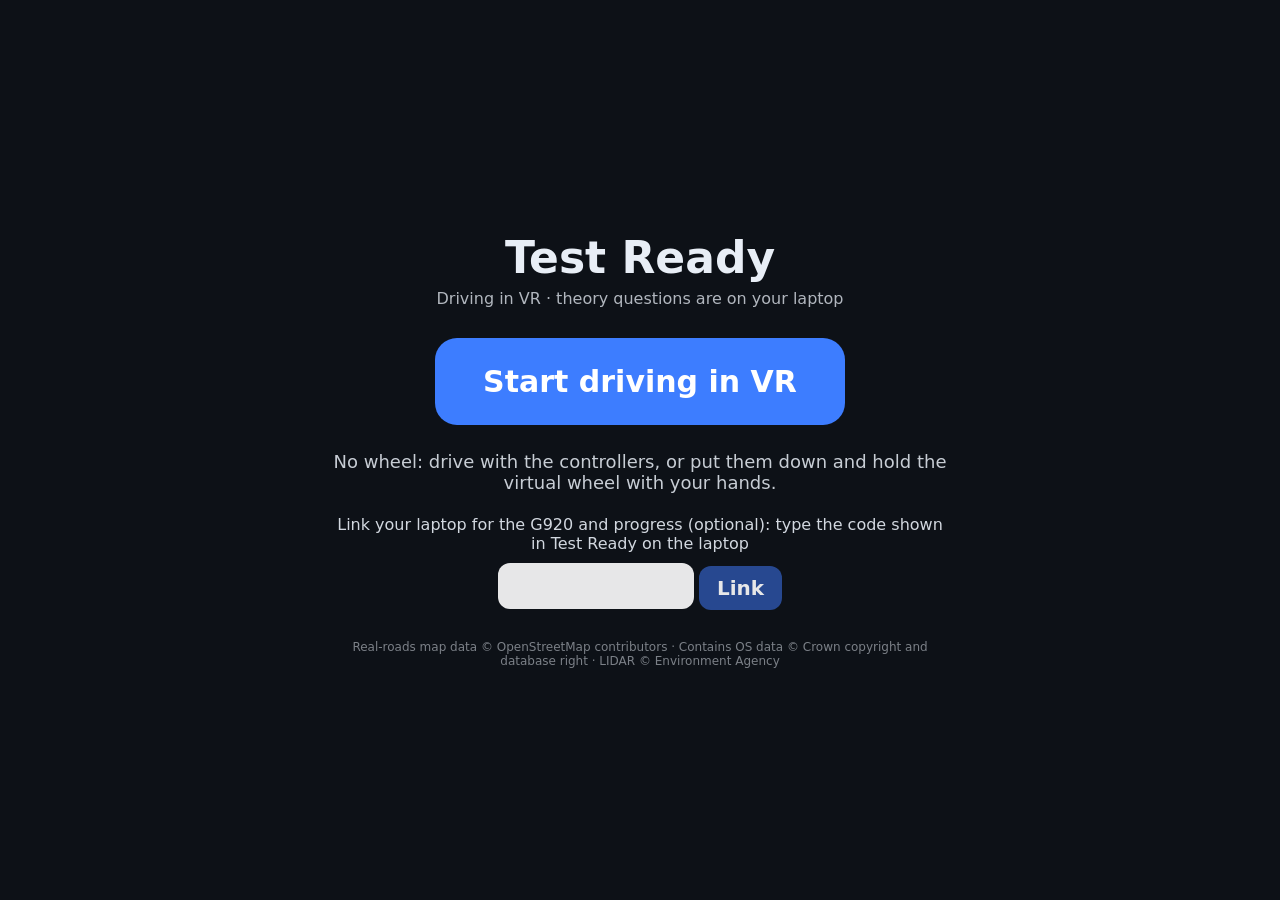
==== testready/index.html @ cf120b4c "Test Ready Quest: draw the view into the headset (mirrors were switching output to the page) Co-Auth" ====
<!doctype html>
<html lang="en-GB">
<head>
<meta charset="utf-8">
<meta name="viewport" content="width=device-width, initial-scale=1">
<title>Test Ready VR</title>
<meta name="theme-color" content="#0d1117">
<link rel="manifest" href="manifest.webmanifest">
<link rel="icon" href="icon-192.png">
<style>html,body{margin:0;background:#0d1117;color:#e8eef6;font-family:system-ui,sans-serif}[hidden]{display:none!important}</style>
<script>window.QUEST_APP = true;</script>
<style>
/* Test Ready simulator overlay + HUD. Sits on top of the app, full window. */
.sim-root{position:fixed;inset:0;z-index:100;background:#0b0d10;color:#eef1f5;font-family:var(--f-body);overflow:hidden}
.sim-canvas{position:absolute;inset:0;width:100%;height:100%;display:block}
.sim-hud{position:absolute;inset:0;pointer-events:none}
.sim-hud button{pointer-events:auto}
.sim-top{position:absolute;top:calc(14px + env(safe-area-inset-top,0px));left:18px;right:18px;display:flex;align-items:center;gap:12px}
.sim-mode{font:800 13px var(--f-display);letter-spacing:.1em;text-transform:uppercase;padding:6px 11px;border-radius:9px;background:rgba(14,17,22,.72);backdrop-filter:blur(8px)}
.sim-mode.practice{color:#8fd3ff} .sim-mode.test{color:#ffb74d}
.sim-title{font:800 18px var(--f-display);text-shadow:0 2px 8px rgba(0,0,0,.6)}
.sim-actions{margin-left:auto}
.sim-instr{position:absolute;top:70px;left:50%;transform:translateX(-50%);max-width:min(760px,80vw);padding:12px 20px;border-radius:14px;font:800 21px/1.25 var(--f-display);text-align:center;
  background:rgba(14,17,22,.78);backdrop-filter:blur(10px);border:1px solid rgba(255,255,255,.12);box-shadow:0 12px 30px rgba(0,0,0,.4);animation:simIn .4s cubic-bezier(.22,1,.36,1)}
.sim-instr::before{content:"Examiner";display:block;font:800 11px var(--f-display);letter-spacing:.14em;text-transform:uppercase;color:#9fb2c8;margin-bottom:3px}
@keyframes simIn{from{opacity:0;transform:translate(-50%,-8px)}to{opacity:1;transform:translate(-50%,0)}}
.sim-stop{position:absolute;top:34%;left:50%;transform:translate(-50%,-50%);font:800 92px/1 var(--f-display);color:#fff;background:#d42a2f;padding:14px 40px;border-radius:22px;border:6px solid #fff;box-shadow:0 20px 60px rgba(0,0,0,.6);letter-spacing:.06em}
.sim-msgs{position:absolute;right:18px;top:120px;width:min(380px,32vw);display:flex;flex-direction:column;gap:8px}
.sim-msg{padding:10px 14px;border-radius:12px;font-size:15px;line-height:1.35;background:rgba(14,17,22,.8);backdrop-filter:blur(8px);border-left:4px solid #5c8ff0;animation:simIn2 .35s cubic-bezier(.22,1,.36,1)}
@keyframes simIn2{from{opacity:0;transform:translateX(12px)}to{opacity:1;transform:none}}
.sim-msg.hint{border-color:#5c8ff0} .sim-msg.minor{border-color:#f1a93c} .sim-msg.serious,.sim-msg.dangerous{border-color:#ff5a52} .sim-msg.warn{border-color:#f1a93c} .sim-msg.info{border-color:#9fb2c8}
.sim-look{position:absolute;left:50%;top:50%;transform:translate(-50%,-50%);font:800 15px var(--f-display);letter-spacing:.1em;text-transform:uppercase;padding:6px 12px;border-radius:9px;background:rgba(14,17,22,.6)}
.sim-warn{position:absolute;left:50%;bottom:150px;transform:translateX(-50%);padding:10px 18px;border-radius:12px;font:800 17px var(--f-display);background:rgba(160,30,30,.85)}
.sim-dash{position:absolute;left:50%;bottom:calc(18px + env(safe-area-inset-bottom,0px));transform:translateX(-50%);display:flex;align-items:center;gap:16px;padding:12px 18px;border-radius:20px;
  background:linear-gradient(180deg,rgba(26,30,36,.86),rgba(10,12,15,.9));border:1px solid rgba(255,255,255,.1);box-shadow:0 16px 40px rgba(0,0,0,.5),inset 0 1px 0 rgba(255,255,255,.08)}
.sim-ind{font-size:26px;color:#2a3a2a;transition:color .08s} .sim-ind.on{color:#3fe07a;text-shadow:0 0 12px #3fe07a}
.sim-gauge{text-align:center;min-width:76px} .sim-gauge b{display:block;font:800 44px/1 var(--f-display);font-variant-numeric:tabular-nums} .sim-gauge span{font-size:11px;letter-spacing:.14em;text-transform:uppercase;color:#9fb2c8}
.sim-gear{width:52px;height:52px;border-radius:12px;display:grid;place-items:center;font:800 30px var(--f-display);background:#06080a;border:1px solid #2b3038;color:#ffcf5a;box-shadow:inset 0 2px 6px rgba(0,0,0,.6)}
.sim-rpm{position:relative;width:170px;height:16px;border-radius:8px;background:#06080a;overflow:hidden;border:1px solid #2b3038}
.sim-rpm i{position:absolute;inset:0;transform-origin:left;background:linear-gradient(90deg,#3fe07a,#f1c13c 65%,#ff5a52 88%)}
.sim-rpm span{position:absolute;inset:0;display:grid;place-items:center;font:800 11px var(--f-display);letter-spacing:.06em;color:#fff;mix-blend-mode:difference}
.sim-pedals{display:flex;gap:6px;align-items:flex-end}
.sim-pedals div{display:flex;flex-direction:column;align-items:center;gap:3px}
.sim-pedals i{display:block;width:12px;height:46px;border-radius:4px;background:#2b3038;transform-origin:bottom}
.sim-pedals i.cl{background:#5c8ff0} .sim-pedals i.br{background:#ff5a52} .sim-pedals i.ga{background:#3fe07a}
.sim-pedals div{position:relative} .sim-pedals div::before{content:"";position:absolute;bottom:17px;width:12px;height:46px;border-radius:4px;background:#14171c;z-index:-1}
.sim-pedals span{font:800 10px var(--f-display);color:#9fb2c8}
.sim-hb{font:800 14px var(--f-display);color:#ff5a52;border:2px solid #ff5a52;border-radius:50%;width:38px;height:38px;display:grid;place-items:center}
.sim-over{position:absolute;inset:0;display:grid;place-items:center;background:rgba(6,8,11,.55);backdrop-filter:blur(6px);padding:20px;overflow:auto}
.sim-card{width:min(640px,100%);max-height:calc(100vh - 40px);overflow:auto;padding:26px 28px;border-radius:22px;background:#151920;border:1px solid #2a303a;box-shadow:0 30px 80px rgba(0,0,0,.6)}
.sim-card.wide{width:min(820px,100%)}
.sim-card h2{font:800 30px/1.1 var(--f-display);margin:4px 0 10px}
.sim-card h3{font:800 18px var(--f-display);margin:18px 0 8px}
.sim-card p{margin:8px 0;font-size:16px;line-height:1.5;color:#d9dee6}
.sim-kicker{font:800 12px var(--f-display);letter-spacing:.12em;text-transform:uppercase;color:#8fb3ff}
.sim-sub{color:#9aa4b2!important;font-size:14px!important}
.sim-row{display:flex;gap:10px;flex-wrap:wrap;margin-top:18px}
.sim-btn{display:inline-flex;align-items:center;justify-content:center;padding:12px 20px 13px;border-radius:13px;font:800 16px/1 var(--f-display);letter-spacing:.03em;color:#eef1f5;background:#232831;border:1px solid #343b46;cursor:pointer;box-shadow:0 3px 0 #0c0e12;transition:transform .12s}
.sim-btn:active{transform:translateY(3px);box-shadow:none}
.sim-btn.primary{background:linear-gradient(180deg,#6b9cff,#3e74e6);border-color:#3e74e6;color:#fff;box-shadow:0 3px 0 #2550b0}
.sim-btn.small{padding:8px 12px;font-size:14px;background:rgba(14,17,22,.72);backdrop-filter:blur(8px)}
.sim-keys{margin-top:14px;padding:14px;border-radius:14px;background:#0f1217;border:1px solid #232831}
.sim-grid{display:grid;grid-template-columns:repeat(4,minmax(0,1fr));gap:8px 14px;margin-top:8px;font-size:13.5px;color:#c9d1dc}
.sim-keys kbd{font:700 12px var(--f-body);padding:2px 6px;border-radius:5px;background:#232831;border:1px solid #3a424e;box-shadow:0 1px 0 #3a424e;color:#eef1f5;margin-right:2px}
.sim-result{display:flex;align-items:center;gap:24px;flex-wrap:wrap;margin:10px 0 14px}
.sim-stamp{display:inline-block;padding:8px 18px;border:4px solid currentColor;border-radius:10px;font:800 36px/1 var(--f-display);letter-spacing:.12em;transform:rotate(-6deg)}
.sim-stamp.pass{color:#3fcb7e} .sim-stamp.fail{color:#ff6b63}
.sim-totals{display:flex;gap:10px}
.sim-totals div{min-width:80px;text-align:center;padding:8px 10px;border-radius:12px;background:#0f1217;border:1px solid #232831}
.sim-totals b{display:block;font:800 28px var(--f-display)} .sim-totals span{font-size:12px;color:#9aa4b2}
.sim-sheet{border:2px solid #343b46;border-radius:14px;overflow:hidden}
.sim-sh{display:flex;justify-content:space-between;padding:10px 14px;background:#1d222a;font:800 13px var(--f-display);letter-spacing:.1em;text-transform:uppercase;border-bottom:2px solid #343b46}
.sim-sr{display:grid;grid-template-columns:1fr auto;gap:12px;padding:10px 14px;border-top:1px solid #262c35}
.sim-sh + .sim-sr{border-top:0}
.sim-why{font-size:14px;color:#aeb7c4;margin-top:3px}
.sim-marks{display:flex;gap:3px;align-items:flex-start}
.sim-marks i{width:26px;height:26px;border:1.5px solid #3a424e;border-radius:4px;display:grid;place-items:center;font:800 15px var(--f-display);font-style:normal}
.sim-marks i.minor{color:#f1a93c} .sim-marks i.serious,.sim-marks i.dangerous{color:#ff6b63}
.sim-tips{margin:0;padding-left:20px;display:grid;gap:6px;font-size:15px;color:#d9dee6}
/* Drive tab (inside the app) */
.drive-grid{display:grid;grid-template-columns:repeat(auto-fill,minmax(280px,1fr));gap:14px}
.dcard{display:flex;flex-direction:column;gap:8px;padding:16px;border-radius:18px;background:var(--surface);box-shadow:var(--sh1);border:1px solid color-mix(in srgb,var(--line) 60%,transparent)}
.dcard h3{font:800 19px/1.15 var(--f-display);margin:0}
.dcard p{margin:0;font-size:14px;color:var(--muted)}
.dcard .row{margin-top:auto;padding-top:6px}
.dbest{display:flex;gap:6px;flex-wrap:wrap}
.dthumb{height:92px;border-radius:12px;background:linear-gradient(180deg,var(--sky1),var(--sky2) 55%,var(--hill2) 55%);position:relative;overflow:hidden}
.dthumb svg{position:absolute;inset:0;width:100%;height:100%}
.wiz{display:grid;grid-template-columns:minmax(0,1.2fr) minmax(280px,1fr);gap:16px;align-items:start}
@media (max-width:900px){.wiz{grid-template-columns:1fr}}
.wiz-step{font:800 22px/1.2 var(--f-display);margin:6px 0}
.axes{display:grid;gap:6px;font-variant-numeric:tabular-nums;font-size:13px}
.axes .ax{display:grid;grid-template-columns:54px 1fr 54px;gap:8px;align-items:center}
.axes .bar{height:10px;border-radius:5px;background:var(--surface2);position:relative;overflow:hidden;box-shadow:inset 0 1px 2px rgba(0,0,0,.2)}
.axes .bar i{position:absolute;top:0;bottom:0;left:50%;width:3px;background:var(--accent)}
.btns{display:flex;flex-wrap:wrap;gap:4px;margin-top:8px}
.btns span{min-width:26px;padding:3px 6px;border-radius:6px;text-align:center;font:700 12px var(--f-display);background:var(--surface2);color:var(--faint)}
.btns span.on{background:var(--accent);color:var(--accent-ink)}
.maplist{display:grid;gap:4px;font-size:14px}
.maplist div{display:flex;justify-content:space-between;gap:8px;padding:6px 0;border-bottom:1px solid var(--line)}
.btnmap div{align-items:center;padding:6px 8px;border-radius:8px;transition:background .12s}
.btnmap div span{flex:1}.btnmap div b{font-weight:600;color:var(--ink)}
.btnmap div.on{background:color-mix(in srgb,var(--good,#3fcb7e) 22%,transparent)}
.sim-btn kbd.padk{margin-right:4px}

.sim-read{position:absolute;left:18px;top:120px;display:grid;gap:4px;padding:10px 12px;border-radius:14px;background:rgba(14,17,22,.8);backdrop-filter:blur(8px);border:1px solid rgba(255,255,255,.1);min-width:210px}
.sim-read div{display:flex;justify-content:space-between;gap:16px;font-size:14px} .sim-read span{color:#9fb2c8} .sim-read b{font:800 16px var(--f-display);font-variant-numeric:tabular-nums}
.sim-pip{position:absolute;border-radius:14px;border:2px solid rgba(255,255,255,.7);box-shadow:0 10px 30px rgba(0,0,0,.5);pointer-events:none}
.sim-pip span{position:absolute;left:8px;top:6px;font:800 11px var(--f-display);letter-spacing:.06em;text-transform:uppercase;padding:3px 7px;border-radius:7px;background:rgba(14,17,22,.75)}
.sim-opts{display:grid;gap:8px;margin-top:12px} .sim-btn.opt{justify-content:flex-start;text-align:left;font:700 16px/1.3 var(--f-body);padding:12px 14px}
.sim-btn.opt kbd,.sim-btn kbd{margin-right:8px;font:700 12px var(--f-body);padding:2px 6px;border-radius:5px;background:rgba(255,255,255,.12);border:1px solid rgba(255,255,255,.25)}

/* roundabout gap meter (practice) */
.sim-gap{position:absolute;left:50%;top:86px;transform:translateX(-50%);display:grid;gap:5px;justify-items:center;padding:9px 14px;border-radius:14px;background:rgba(14,17,22,.82);backdrop-filter:blur(8px);border:1px solid rgba(255,255,255,.12);min-width:260px;color:#fff}
.sim-gap span{font-size:12px;color:#9fb2c8;letter-spacing:.04em;text-transform:uppercase}
.sim-gap .bar{position:relative;width:230px;height:10px;border-radius:6px;background:rgba(255,255,255,.12);overflow:hidden}
.sim-gap .bar i{position:absolute;left:0;top:0;bottom:0;border-radius:6px;transition:width .15s linear}
.sim-gap .bar em{position:absolute;top:-2px;bottom:-2px;width:2px;background:#fff;opacity:.7}
.sim-gap b{font:800 15px var(--f-display);font-variant-numeric:tabular-nums}
.sim-gap.ok .bar i{background:#3fcb7e}.sim-gap.tight .bar i{background:#ffb74d}.sim-gap.no .bar i{background:#ff6b63}
.sim-gap.ok b{color:#7fe3a8}.sim-gap.tight b{color:#ffcc80}.sim-gap.no b{color:#ff9a94}

/* conditions: lights / wipers chips, rain on the screen */
.sim-chips{display:flex;gap:6px;margin-left:8px}
.sim-chips span{font:700 11px var(--f-body);letter-spacing:.05em;text-transform:uppercase;padding:4px 8px;border-radius:8px;background:rgba(255,255,255,.08);color:#7d8b9c}
.sim-chips span.on{background:rgba(63,203,126,.25);color:#8ff0b6}
.sim-hb{width:auto;height:auto;border-radius:10px;padding:6px 10px;font-size:13px;letter-spacing:.04em;animation:simhb 1.2s ease-in-out infinite}
@keyframes simhb{50%{background:rgba(255,90,82,.2)}}
.sim-wet{position:absolute;inset:0;pointer-events:none;
  background:radial-gradient(circle at 20% 30%,rgba(255,255,255,.18) 0 2px,transparent 3px),radial-gradient(circle at 70% 60%,rgba(255,255,255,.14) 0 2px,transparent 3px),radial-gradient(circle at 45% 80%,rgba(255,255,255,.16) 0 1.5px,transparent 2.5px);
  background-size:37px 41px,53px 47px,29px 31px}
.sim-wet.streaming{backdrop-filter:blur(3.5px) brightness(.92);opacity:1}
.sim-wet.wiping{backdrop-filter:blur(.6px);animation:simwipe 1.3s ease-in-out infinite}
@keyframes simwipe{0%{opacity:.85}45%{opacity:.85}55%{opacity:.1}100%{opacity:.85}}
/* bird's-eye review on the results sheet */
.sim-review{margin:6px 0 14px}.sim-review canvas{width:100%;height:auto;border-radius:12px;display:block;border:1px solid rgba(255,255,255,.12)}
.sim-fn{display:inline-grid;place-items:center;width:18px;height:18px;border-radius:50%;background:#ffb74d;color:#111;font:800 11px var(--f-body);margin-right:4px}

/* Drive tab: jump to a group */
/* clutch gauge: the bite zone, glowing while the clutch is biting */
.sim-pedals em.bite{position:absolute;left:-3px;width:18px;height:5px;bottom:calc(17px + 46px * .56);border-top:1px solid #ffcf5a;border-bottom:1px solid #ffcf5a;pointer-events:none;opacity:.7}
.sim-pedals div.biting em.bite{background:rgba(255,207,90,.55);box-shadow:0 0 8px #ffcf5a;opacity:1}
.sim-pedals div.biting span{color:#ffcf5a}

/* sat nav (independent driving) */
.sim-satnav{position:absolute;right:18px;top:64px;display:flex;gap:12px;align-items:center;padding:10px 14px;border-radius:14px;background:rgba(10,14,20,.86);border:1px solid rgba(255,255,255,.14);color:#fff;min-width:220px;backdrop-filter:blur(6px)}
.sim-satnav .arr{width:46px;height:46px;border-radius:10px;background:#1d6fe0;display:grid;place-items:center}
.sim-satnav svg{width:34px;height:34px;fill:none;stroke:#fff;stroke-width:4.5;stroke-linecap:round;stroke-linejoin:round}
.sim-satnav b{display:block;font:800 22px var(--f-display);font-variant-numeric:tabular-nums}
.sim-satnav span{font-size:13px;color:#c9d6e6}

/* look indicator: how long you've held a look (a full bar = blind spot checked) */
.sim-look .lk{display:inline-block;width:46px;height:5px;border-radius:3px;background:rgba(255,255,255,.18);margin-left:8px;vertical-align:middle;overflow:hidden}
.sim-look .lk i{display:block;height:100%;background:#7fe3a8}

.mockdots{display:flex;gap:5px;margin-top:10px}.mockdots i{width:12px;height:12px;border-radius:50%;display:block}
.mockdots i.p{background:#3fcb7e}.mockdots i.f{background:#ff6b63}

.sect .gprog{margin-left:10px;color:var(--faint,#8a97a8)}.sect .gprog.all{color:#3fcb7e;font-weight:700}

/* practice: the speed limit beside your speed (red speed when over it) */
.sim-limit{width:34px;height:34px;border-radius:50%;background:#fff;border:4px solid #d42a2f;color:#111;display:grid;place-items:center;font:800 13px var(--f-display);margin-left:-4px}
.sim-gauge.over b{color:#ff6b63}

/* MSPSL ladder on roundabout approaches (practice) */
.sim-ladder{position:absolute;left:50%;bottom:calc(126px + env(safe-area-inset-bottom,0px));transform:translateX(-50%);display:flex;gap:6px;flex-wrap:nowrap;white-space:nowrap}
.sim-ladder span{padding:5px 10px;border-radius:999px;background:rgba(14,17,22,.78);border:1px solid rgba(255,255,255,.12);color:#9fb2c8;font:600 13px var(--f-body);transition:background .2s,color .2s,border-color .2s}
.sim-ladder span.now{color:#fff;border-color:#ffb74d;background:rgba(80,56,10,.85)}
.sim-ladder span.ok{color:#7fe3a8;border-color:rgba(63,203,126,.6)}
.sim-ladder span.miss{color:#ff9a94;border-color:rgba(255,107,99,.6)}

/* Drive tab, compact layout */
.dbar{display:flex;flex-wrap:wrap;align-items:center;gap:8px 10px;margin:0 0 14px}
.dbar .seg{display:inline-flex}
.dpad{display:inline-flex;align-items:center;gap:6px;font-size:13px;color:var(--muted);margin-left:auto}
.dpad i{width:8px;height:8px;border-radius:50%;background:var(--muted);opacity:.6}.dpad.on i{background:#3fcb7e;opacity:1}
.dtwo{display:grid;align-items:start;grid-template-columns:repeat(auto-fit,minmax(300px,1fr));gap:14px;margin:14px 0}
.dtwo>.card{margin:0}
.dmock{display:flex;align-items:center;gap:14px;justify-content:space-between}
.dmock>div{display:grid;gap:4px}.dmock .mockdots{margin:4px 0 0}
.drep-h{display:flex;align-items:center;justify-content:space-between;gap:10px;min-height:30px;margin-bottom:4px}.drep .row{padding:5px 0!important}
.dhead{font:800 18px var(--f-display);margin:18px 0 8px}
.dgroups{display:grid;gap:8px}
.dgroup{border-radius:14px;background:var(--surface);border:1px solid var(--line)}
.dgroup>summary{display:flex;align-items:center;gap:10px;padding:12px 16px;cursor:pointer;list-style:none}
.dgroup>summary::-webkit-details-marker{display:none}
.dgroup>summary::after{content:"";margin-left:8px;width:8px;height:8px;border-right:2px solid var(--muted);border-bottom:2px solid var(--muted);transform:rotate(45deg);transition:transform .2s}
.dgroup[open]>summary::after{transform:rotate(225deg)}
.dgroup>summary b{margin-right:auto}.dgroup>summary small{color:var(--muted);font-size:12px}.dgroup>summary small.all{color:#3fcb7e}
.drow{display:grid;grid-template-columns:auto 1fr auto auto;align-items:center;gap:10px;padding:7px 16px;border-top:1px solid var(--line)}
.drow>span{font-size:14px}
.drow .bsp{width:52px}
.dot{width:9px;height:9px;border-radius:50%;background:transparent;border:1.5px solid var(--muted)}
.dot.good{background:#3fcb7e;border-color:#3fcb7e}.dot.warn{background:#ffb74d;border-color:#ffb74d}.dot.bad{background:#ff6b63;border-color:#ff6b63}
.drules{padding:10px 16px 12px;border-top:1px solid var(--line);font-size:14px}
.sim-keysd{margin:10px 0 4px}.sim-keysd>summary{cursor:pointer;color:#9fb2c8;font-size:13px;font-weight:600;list-style:none}.sim-keysd>summary::-webkit-details-marker{display:none}.sim-keysd>summary::after{content:" +"}.sim-keysd[open]>summary::after{content:" −"}.sim-keysd[open]>summary{margin-bottom:8px}
.druns{display:grid;gap:10px}.drun{display:flex;align-items:center;justify-content:space-between;gap:12px}.drun>div{display:grid;gap:2px}.drun+.drun{border-top:1px solid var(--line);padding-top:10px}
.dquest{margin:0 0 14px}.dquest .vrurl{user-select:all;font-family:ui-monospace,Consolas,monospace}
.drep-l{display:grid;gap:3px;min-width:0}.dtrend{display:inline-flex;align-items:center;gap:6px;font-size:12px;color:var(--muted)}.dtrend em{font-style:normal;min-width:62px}
.dtrend .tb{fill:#9fb2c8}.dtrend .tn{fill:var(--line)}.dtrend.good .tb{fill:#3fcb7e}.dtrend.good em{color:#3fcb7e}.dtrend.bad .tb{fill:#ff6b63}.dtrend.bad em{color:#ff6b63}
.drep .row{flex-wrap:nowrap!important}
.dfree{display:flex;align-items:center;justify-content:space-between;gap:16px;margin:0 0 14px}.dfree>div:first-child{display:grid;gap:3px}
.dfree .btn{white-space:nowrap}.dfree .osm{font-size:11px;opacity:.6}
.sim-credit{position:absolute;left:10px;bottom:6px;font-size:10px;color:rgba(255,255,255,.75);text-shadow:0 1px 2px rgba(0,0,0,.8);pointer-events:none;z-index:2}

/* full-screen top-down label */
.sim-topview{position:absolute;left:50%;top:64px;transform:translateX(-50%);background:rgba(10,14,20,.72);color:#e8eef6;font:600 13px/1 system-ui,sans-serif;padding:7px 12px;border-radius:8px;pointer-events:none}
.sim-door{position:absolute;left:50%;bottom:150px;transform:translateX(-50%);background:rgba(10,14,20,.8);color:#e8eef6;padding:12px 18px;border-radius:12px;text-align:center;pointer-events:none;font-family:system-ui,sans-serif}
.sim-door b{display:block;font-size:30px;line-height:1.1}
.sim-door span{font-size:13px;opacity:.8}

</style>
</head>
<body>
<script>
/**
 * @license
 * Copyright 2010-2023 Three.js Authors
 * SPDX-License-Identifier: MIT
 */
!function(t,e){"object"==typeof exports&&"undefined"!=typeof module?e(exports):"function"==typeof define&&define.amd?define(["exports"],e):e((t="undefined"!=typeof globalThis?globalThis:t||self).THREE={})}(this,(function(t){"use strict";const e="149",i=100,n=300,r=301,s=302,a=303,o=304,l=306,c=1e3,h=1001,u=1002,d=1003,p=1004,m=1005,f=1006,g=1007,v=1008,x=1009,_=1012,y=1014,M=1015,b=1016,S=1020,w=1023,T=1026,A=1027,E=33776,C=33777,L=33778,R=33779,P=35840,I=35841,D=35842,N=35843,O=37492,z=37496,U=37808,B=37809,F=37810,k=37811,G=37812,V=37813,H=37814,W=37815,j=37816,q=37817,X=37818,Y=37819,Z=37820,J=37821,K=36492,$=36284,Q=36285,tt=36286,et=2300,it=2301,nt=2302,rt=2400,st=2401,at=2402,ot=2500,lt=2501,ct=3e3,ht=3001,ut="srgb",dt="srgb-linear",pt=7680,mt=35044,ft="300 es",gt=1035;class vt{addEventListener(t,e){void 0===this._listeners&&(this._listeners={});const i=this._listeners;void 0===i[t]&&(i[t]=[]),-1===i[t].indexOf(e)&&i[t].push(e)}hasEventListener(t,e){if(void 0===this._listeners)return!1;const i=this._listeners;return void 0!==i[t]&&-1!==i[t].indexOf(e)}removeEventListener(t,e){if(void 0===this._listeners)return;const i=this._listeners[t];if(void 0!==i){const t=i.indexOf(e);-1!==t&&i.splice(t,1)}}dispatchEvent(t){if(void 0===this._listeners)return;const e=this._listeners[t.type];if(void 0!==e){t.target=this;const i=e.slice(0);for(let e=0,n=i.length;e<n;e++)i[e].call(this,t);t.target=null}}}const xt=["00","01","02","03","04","05","06","07","08","09","0a","0b","0c","0d","0e","0f","10","11","12","13","14","15","16","17","18","19","1a","1b","1c","1d","1e","1f","20","21","22","23","24","25","26","27","28","29","2a","2b","2c","2d","2e","2f","30","31","32","33","34","35","36","37","38","39","3a","3b","3c","3d","3e","3f","40","41","42","43","44","45","46","47","48","49","4a","4b","4c","4d","4e","4f","50","51","52","53","54","55","56","57","58","59","5a","5b","5c","5d","5e","5f","60","61","62","63","64","65","66","67","68","69","6a","6b","6c","6d","6e","6f","70","71","72","73","74","75","76","77","78","79","7a","7b","7c","7d","7e","7f","80","81","82","83","84","85","86","87","88","89","8a","8b","8c","8d","8e","8f","90","91","92","93","94","95","96","97","98","99","9a","9b","9c","9d","9e","9f","a0","a1","a2","a3","a4","a5","a6","a7","a8","a9","aa","ab","ac","ad","ae","af","b0","b1","b2","b3","b4","b5","b6","b7","b8","b9","ba","bb","bc","bd","be","bf","c0","c1","c2","c3","c4","c5","c6","c7","c8","c9","ca","cb","cc","cd","ce","cf","d0","d1","d2","d3","d4","d5","d6","d7","d8","d9","da","db","dc","dd","de","df","e0","e1","e2","e3","e4","e5","e6","e7","e8","e9","ea","eb","ec","ed","ee","ef","f0","f1","f2","f3","f4","f5","f6","f7","f8","f9","fa","fb","fc","fd","fe","ff"];let _t=1234567;const yt=Math.PI/180,Mt=180/Math.PI;function bt(){const t=4294967295*Math.random()|0,e=4294967295*Math.random()|0,i=4294967295*Math.random()|0,n=4294967295*Math.random()|0;return(xt[255&t]+xt[t>>8&255]+xt[t>>16&255]+xt[t>>24&255]+"-"+xt[255&e]+xt[e>>8&255]+"-"+xt[e>>16&15|64]+xt[e>>24&255]+"-"+xt[63&i|128]+xt[i>>8&255]+"-"+xt[i>>16&255]+xt[i>>24&255]+xt[255&n]+xt[n>>8&255]+xt[n>>16&255]+xt[n>>24&255]).toLowerCase()}function St(t,e,i){return Math.max(e,Math.min(i,t))}function wt(t,e){return(t%e+e)%e}function Tt(t,e,i){return(1-i)*t+i*e}function At(t){return 0==(t&t-1)&&0!==t}function Et(t){return Math.pow(2,Math.ceil(Math.log(t)/Math.LN2))}function Ct(t){return Math.pow(2,Math.floor(Math.log(t)/Math.LN2))}function Lt(t,e){switch(e.constructor){case Float32Array:return t;case Uint16Array:return t/65535;case Uint8Array:return t/255;case Int16Array:return Math.max(t/32767,-1);case Int8Array:return Math.max(t/127,-1);default:throw new Error("Invalid component type.")}}function Rt(t,e){switch(e.constructor){case Float32Array:return t;case Uint16Array:return Math.round(65535*t);case Uint8Array:return Math.round(255*t);case Int16Array:return Math.round(32767*t);case Int8Array:return Math.round(127*t);default:throw new Error("Invalid component type.")}}var Pt=Object.freeze({__proto__:null,DEG2RAD:yt,RAD2DEG:Mt,ceilPowerOfTwo:Et,clamp:St,damp:function(t,e,i,n){return Tt(t,e,1-Math.exp(-i*n))},degToRad:function(t){return t*yt},denormalize:Lt,euclideanModulo:wt,floorPowerOfTwo:Ct,generateUUID:bt,inverseLerp:function(t,e,i){return t!==e?(i-t)/(e-t):0},isPowerOfTwo:At,lerp:Tt,mapLinear:function(t,e,i,n,r){return n+(t-e)*(r-n)/(i-e)},normalize:Rt,pingpong:function(t,e=1){return e-Math.abs(wt(t,2*e)-e)},radToDeg:function(t){return t*Mt},randFloat:function(t,e){return t+Math.random()*(e-t)},randFloatSpread:function(t){return t*(.5-Math.random())},randInt:function(t,e){return t+Math.floor(Math.random()*(e-t+1))},seededRandom:function(t){void 0!==t&&(_t=t);let e=_t+=1831565813;return e=Math.imul(e^e>>>15,1|e),e^=e+Math.imul(e^e>>>7,61|e),((e^e>>>14)>>>0)/4294967296},setQuaternionFromProperEuler:function(t,e,i,n,r){const s=Math.cos,a=Math.sin,o=s(i/2),l=a(i/2),c=s((e+n)/2),h=a((e+n)/2),u=s((e-n)/2),d=a((e-n)/2),p=s((n-e)/2),m=a((n-e)/2);switch(r){case"XYX":t.set(o*h,l*u,l*d,o*c);break;case"YZY":t.set(l*d,o*h,l*u,o*c);break;case"ZXZ":t.set(l*u,l*d,o*h,o*c);break;case"XZX":t.set(o*h,l*m,l*p,o*c);break;case"YXY":t.set(l*p,o*h,l*m,o*c);break;case"ZYZ":t.set(l*m,l*p,o*h,o*c);break;default:console.warn("THREE.MathUtils: .setQuaternionFromProperEuler() encountered an unknown order: "+r)}},smootherstep:function(t,e,i){return t<=e?0:t>=i?1:(t=(t-e)/(i-e))*t*t*(t*(6*t-15)+10)},smoothstep:function(t,e,i){return t<=e?0:t>=i?1:(t=(t-e)/(i-e))*t*(3-2*t)}});class It{constructor(t=0,e=0){It.prototype.isVector2=!0,this.x=t,this.y=e}get width(){return this.x}set width(t){this.x=t}get height(){return this.y}set height(t){this.y=t}set(t,e){return this.x=t,this.y=e,this}setScalar(t){return this.x=t,this.y=t,this}setX(t){return this.x=t,this}setY(t){return this.y=t,this}setComponent(t,e){switch(t){case 0:this.x=e;break;case 1:this.y=e;break;default:throw new Error("index is out of range: "+t)}return this}getComponent(t){switch(t){case 0:return this.x;case 1:return this.y;default:throw new Error("index is out of range: "+t)}}clone(){return new this.constructor(this.x,this.y)}copy(t){return this.x=t.x,this.y=t.y,this}add(t){return this.x+=t.x,this.y+=t.y,this}addScalar(t){return this.x+=t,this.y+=t,this}addVectors(t,e){return this.x=t.x+e.x,this.y=t.y+e.y,this}addScaledVector(t,e){return this.x+=t.x*e,this.y+=t.y*e,this}sub(t){return this.x-=t.x,this.y-=t.y,this}subScalar(t){return this.x-=t,this.y-=t,this}subVectors(t,e){return this.x=t.x-e.x,this.y=t.y-e.y,this}multiply(t){return this.x*=t.x,this.y*=t.y,this}multiplyScalar(t){return this.x*=t,this.y*=t,this}divide(t){return this.x/=t.x,this.y/=t.y,this}divideScalar(t){return this.multiplyScalar(1/t)}applyMatrix3(t){const e=this.x,i=this.y,n=t.elements;return this.x=n[0]*e+n[3]*i+n[6],this.y=n[1]*e+n[4]*i+n[7],this}min(t){return this.x=Math.min(this.x,t.x),this.y=Math.min(this.y,t.y),this}max(t){return this.x=Math.max(this.x,t.x),this.y=Math.max(this.y,t.y),this}clamp(t,e){return this.x=Math.max(t.x,Math.min(e.x,this.x)),this.y=Math.max(t.y,Math.min(e.y,this.y)),this}clampScalar(t,e){return this.x=Math.max(t,Math.min(e,this.x)),this.y=Math.max(t,Math.min(e,this.y)),this}clampLength(t,e){const i=this.length();return this.divideScalar(i||1).multiplyScalar(Math.max(t,Math.min(e,i)))}floor(){return this.x=Math.floor(this.x),this.y=Math.floor(this.y),this}ceil(){return this.x=Math.ceil(this.x),this.y=Math.ceil(this.y),this}round(){return this.x=Math.round(this.x),this.y=Math.round(this.y),this}roundToZero(){return this.x=this.x<0?Math.ceil(this.x):Math.floor(this.x),this.y=this.y<0?Math.ceil(this.y):Math.floor(this.y),this}negate(){return this.x=-this.x,this.y=-this.y,this}dot(t){return this.x*t.x+this.y*t.y}cross(t){return this.x*t.y-this.y*t.x}lengthSq(){return this.x*this.x+this.y*this.y}length(){return Math.sqrt(this.x*this.x+this.y*this.y)}manhattanLength(){return Math.abs(this.x)+Math.abs(this.y)}normalize(){return this.divideScalar(this.length()||1)}angle(){return Math.atan2(-this.y,-this.x)+Math.PI}distanceTo(t){return Math.sqrt(this.distanceToSquared(t))}distanceToSquared(t){const e=this.x-t.x,i=this.y-t.y;return e*e+i*i}manhattanDistanceTo(t){return Math.abs(this.x-t.x)+Math.abs(this.y-t.y)}setLength(t){return this.normalize().multiplyScalar(t)}lerp(t,e){return this.x+=(t.x-this.x)*e,this.y+=(t.y-this.y)*e,this}lerpVectors(t,e,i){return this.x=t.x+(e.x-t.x)*i,this.y=t.y+(e.y-t.y)*i,this}equals(t){return t.x===this.x&&t.y===this.y}fromArray(t,e=0){return this.x=t[e],this.y=t[e+1],this}toArray(t=[],e=0){return t[e]=this.x,t[e+1]=this.y,t}fromBufferAttribute(t,e){return this.x=t.getX(e),this.y=t.getY(e),this}rotateAround(t,e){const i=Math.cos(e),n=Math.sin(e),r=this.x-t.x,s=this.y-t.y;return this.x=r*i-s*n+t.x,this.y=r*n+s*i+t.y,this}random(){return this.x=Math.random(),this.y=Math.random(),this}*[Symbol.iterator](){yield this.x,yield this.y}}class Dt{constructor(){Dt.prototype.isMatrix3=!0,this.elements=[1,0,0,0,1,0,0,0,1]}set(t,e,i,n,r,s,a,o,l){const c=this.elements;return c[0]=t,c[1]=n,c[2]=a,c[3]=e,c[4]=r,c[5]=o,c[6]=i,c[7]=s,c[8]=l,this}identity(){return this.set(1,0,0,0,1,0,0,0,1),this}copy(t){const e=this.elements,i=t.elements;return e[0]=i[0],e[1]=i[1],e[2]=i[2],e[3]=i[3],e[4]=i[4],e[5]=i[5],e[6]=i[6],e[7]=i[7],e[8]=i[8],this}extractBasis(t,e,i){return t.setFromMatrix3Column(this,0),e.setFromMatrix3Column(this,1),i.setFromMatrix3Column(this,2),this}setFromMatrix4(t){const e=t.elements;return this.set(e[0],e[4],e[8],e[1],e[5],e[9],e[2],e[6],e[10]),this}multiply(t){return this.multiplyMatrices(this,t)}premultiply(t){return this.multiplyMatrices(t,this)}multiplyMatrices(t,e){const i=t.elements,n=e.elements,r=this.elements,s=i[0],a=i[3],o=i[6],l=i[1],c=i[4],h=i[7],u=i[2],d=i[5],p=i[8],m=n[0],f=n[3],g=n[6],v=n[1],x=n[4],_=n[7],y=n[2],M=n[5],b=n[8];return r[0]=s*m+a*v+o*y,r[3]=s*f+a*x+o*M,r[6]=s*g+a*_+o*b,r[1]=l*m+c*v+h*y,r[4]=l*f+c*x+h*M,r[7]=l*g+c*_+h*b,r[2]=u*m+d*v+p*y,r[5]=u*f+d*x+p*M,r[8]=u*g+d*_+p*b,this}multiplyScalar(t){const e=this.elements;return e[0]*=t,e[3]*=t,e[6]*=t,e[1]*=t,e[4]*=t,e[7]*=t,e[2]*=t,e[5]*=t,e[8]*=t,this}determinant(){const t=this.elements,e=t[0],i=t[1],n=t[2],r=t[3],s=t[4],a=t[5],o=t[6],l=t[7],c=t[8];return e*s*c-e*a*l-i*r*c+i*a*o+n*r*l-n*s*o}invert(){const t=this.elements,e=t[0],i=t[1],n=t[2],r=t[3],s=t[4],a=t[5],o=t[6],l=t[7],c=t[8],h=c*s-a*l,u=a*o-c*r,d=l*r-s*o,p=e*h+i*u+n*d;if(0===p)return this.set(0,0,0,0,0,0,0,0,0);const m=1/p;return t[0]=h*m,t[1]=(n*l-c*i)*m,t[2]=(a*i-n*s)*m,t[3]=u*m,t[4]=(c*e-n*o)*m,t[5]=(n*r-a*e)*m,t[6]=d*m,t[7]=(i*o-l*e)*m,t[8]=(s*e-i*r)*m,this}transpose(){let t;const e=this.elements;return t=e[1],e[1]=e[3],e[3]=t,t=e[2],e[2]=e[6],e[6]=t,t=e[5],e[5]=e[7],e[7]=t,this}getNormalMatrix(t){return this.setFromMatrix4(t).invert().transpose()}transposeIntoArray(t){const e=this.elements;return t[0]=e[0],t[1]=e[3],t[2]=e[6],t[3]=e[1],t[4]=e[4],t[5]=e[7],t[6]=e[2],t[7]=e[5],t[8]=e[8],this}setUvTransform(t,e,i,n,r,s,a){const o=Math.cos(r),l=Math.sin(r);return this.set(i*o,i*l,-i*(o*s+l*a)+s+t,-n*l,n*o,-n*(-l*s+o*a)+a+e,0,0,1),this}scale(t,e){return this.premultiply(Nt.makeScale(t,e)),this}rotate(t){return this.premultiply(Nt.makeRotation(-t)),this}translate(t,e){return this.premultiply(Nt.makeTranslation(t,e)),this}makeTranslation(t,e){return this.set(1,0,t,0,1,e,0,0,1),this}makeRotation(t){const e=Math.cos(t),i=Math.sin(t);return this.set(e,-i,0,i,e,0,0,0,1),this}makeScale(t,e){return this.set(t,0,0,0,e,0,0,0,1),this}equals(t){const e=this.elements,i=t.elements;for(let t=0;t<9;t++)if(e[t]!==i[t])return!1;return!0}fromArray(t,e=0){for(let i=0;i<9;i++)this.elements[i]=t[i+e];return this}toArray(t=[],e=0){const i=this.elements;return t[e]=i[0],t[e+1]=i[1],t[e+2]=i[2],t[e+3]=i[3],t[e+4]=i[4],t[e+5]=i[5],t[e+6]=i[6],t[e+7]=i[7],t[e+8]=i[8],t}clone(){return(new this.constructor).fromArray(this.elements)}}const Nt=new Dt;function Ot(t){for(let e=t.length-1;e>=0;--e)if(t[e]>=65535)return!0;return!1}const zt={Int8Array:Int8Array,Uint8Array:Uint8Array,Uint8ClampedArray:Uint8ClampedArray,Int16Array:Int16Array,Uint16Array:Uint16Array,Int32Array:Int32Array,Uint32Array:Uint32Array,Float32Array:Float32Array,Float64Array:Float64Array};function Ut(t,e){return new zt[t](e)}function Bt(t){return document.createElementNS("http://www.w3.org/1999/xhtml",t)}function Ft(t){return t<.04045?.0773993808*t:Math.pow(.9478672986*t+.0521327014,2.4)}function kt(t){return t<.0031308?12.92*t:1.055*Math.pow(t,.41666)-.055}const Gt={[ut]:{[dt]:Ft},[dt]:{[ut]:kt}},Vt={legacyMode:!0,get workingColorSpace(){return dt},set workingColorSpace(t){console.warn("THREE.ColorManagement: .workingColorSpace is readonly.")},convert:function(t,e,i){if(this.legacyMode||e===i||!e||!i)return t;if(Gt[e]&&void 0!==Gt[e][i]){const n=Gt[e][i];return t.r=n(t.r),t.g=n(t.g),t.b=n(t.b),t}throw new Error("Unsupported color space conversion.")},fromWorkingColorSpace:function(t,e){return this.convert(t,this.workingColorSpace,e)},toWorkingColorSpace:function(t,e){return this.convert(t,e,this.workingColorSpace)}},Ht={aliceblue:15792383,antiquewhite:16444375,aqua:65535,aquamarine:8388564,azure:15794175,beige:16119260,bisque:16770244,black:0,blanchedalmond:16772045,blue:255,blueviolet:9055202,brown:10824234,burlywood:14596231,cadetblue:6266528,chartreuse:8388352,chocolate:13789470,coral:16744272,cornflowerblue:6591981,cornsilk:16775388,crimson:14423100,cyan:65535,darkblue:139,darkcyan:35723,darkgoldenrod:12092939,darkgray:11119017,darkgreen:25600,darkgrey:11119017,darkkhaki:12433259,darkmagenta:9109643,darkolivegreen:5597999,darkorange:16747520,darkorchid:10040012,darkred:9109504,darksalmon:15308410,darkseagreen:9419919,darkslateblue:4734347,darkslategray:3100495,darkslategrey:3100495,darkturquoise:52945,darkviolet:9699539,deeppink:16716947,deepskyblue:49151,dimgray:6908265,dimgrey:6908265,dodgerblue:2003199,firebrick:11674146,floralwhite:16775920,forestgreen:2263842,fuchsia:16711935,gainsboro:14474460,ghostwhite:16316671,gold:16766720,goldenrod:14329120,gray:8421504,green:32768,greenyellow:11403055,grey:8421504,honeydew:15794160,hotpink:16738740,indianred:13458524,indigo:4915330,ivory:16777200,khaki:15787660,lavender:15132410,lavenderblush:16773365,lawngreen:8190976,lemonchiffon:16775885,lightblue:11393254,lightcoral:15761536,lightcyan:14745599,lightgoldenrodyellow:16448210,lightgray:13882323,lightgreen:9498256,lightgrey:13882323,lightpink:16758465,lightsalmon:16752762,lightseagreen:2142890,lightskyblue:8900346,lightslategray:7833753,lightslategrey:7833753,lightsteelblue:11584734,lightyellow:16777184,lime:65280,limegreen:3329330,linen:16445670,magenta:16711935,maroon:8388608,mediumaquamarine:6737322,mediumblue:205,mediumorchid:12211667,mediumpurple:9662683,mediumseagreen:3978097,mediumslateblue:8087790,mediumspringgreen:64154,mediumturquoise:4772300,mediumvioletred:13047173,midnightblue:1644912,mintcream:16121850,mistyrose:16770273,moccasin:16770229,navajowhite:16768685,navy:128,oldlace:16643558,olive:8421376,olivedrab:7048739,orange:16753920,orangered:16729344,orchid:14315734,palegoldenrod:15657130,palegreen:10025880,paleturquoise:11529966,palevioletred:14381203,papayawhip:16773077,peachpuff:16767673,peru:13468991,pink:16761035,plum:14524637,powderblue:11591910,purple:8388736,rebeccapurple:6697881,red:16711680,rosybrown:12357519,royalblue:4286945,saddlebrown:9127187,salmon:16416882,sandybrown:16032864,seagreen:3050327,seashell:16774638,sienna:10506797,silver:12632256,skyblue:8900331,slateblue:6970061,slategray:7372944,slategrey:7372944,snow:16775930,springgreen:65407,steelblue:4620980,tan:13808780,teal:32896,thistle:14204888,tomato:16737095,turquoise:4251856,violet:15631086,wheat:16113331,white:16777215,whitesmoke:16119285,yellow:16776960,yellowgreen:10145074},Wt={r:0,g:0,b:0},jt={h:0,s:0,l:0},qt={h:0,s:0,l:0};function Xt(t,e,i){return i<0&&(i+=1),i>1&&(i-=1),i<1/6?t+6*(e-t)*i:i<.5?e:i<2/3?t+6*(e-t)*(2/3-i):t}function Yt(t,e){return e.r=t.r,e.g=t.g,e.b=t.b,e}class Zt{constructor(t,e,i){return this.isColor=!0,this.r=1,this.g=1,this.b=1,void 0===e&&void 0===i?this.set(t):this.setRGB(t,e,i)}set(t){return t&&t.isColor?this.copy(t):"number"==typeof t?this.setHex(t):"string"==typeof t&&this.setStyle(t),this}setScalar(t){return this.r=t,this.g=t,this.b=t,this}setHex(t,e=ut){return t=Math.floor(t),this.r=(t>>16&255)/255,this.g=(t>>8&255)/255,this.b=(255&t)/255,Vt.toWorkingColorSpace(this,e),this}setRGB(t,e,i,n=Vt.workingColorSpace){return this.r=t,this.g=e,this.b=i,Vt.toWorkingColorSpace(this,n),this}setHSL(t,e,i,n=Vt.workingColorSpace){if(t=wt(t,1),e=St(e,0,1),i=St(i,0,1),0===e)this.r=this.g=this.b=i;else{const n=i<=.5?i*(1+e):i+e-i*e,r=2*i-n;this.r=Xt(r,n,t+1/3),this.g=Xt(r,n,t),this.b=Xt(r,n,t-1/3)}return Vt.toWorkingColorSpace(this,n),this}setStyle(t,e=ut){function i(e){void 0!==e&&parseFloat(e)<1&&console.warn("THREE.Color: Alpha component of "+t+" will be ignored.")}let n;if(n=/^((?:rgb|hsl)a?)\(([^\)]*)\)/.exec(t)){let t;const r=n[1],s=n[2];switch(r){case"rgb":case"rgba":if(t=/^\s*(\d+)\s*,\s*(\d+)\s*,\s*(\d+)\s*(?:,\s*(\d*\.?\d+)\s*)?$/.exec(s))return this.r=Math.min(255,parseInt(t[1],10))/255,this.g=Math.min(255,parseInt(t[2],10))/255,this.b=Math.min(255,parseInt(t[3],10))/255,Vt.toWorkingColorSpace(this,e),i(t[4]),this;if(t=/^\s*(\d+)\%\s*,\s*(\d+)\%\s*,\s*(\d+)\%\s*(?:,\s*(\d*\.?\d+)\s*)?$/.exec(s))return this.r=Math.min(100,parseInt(t[1],10))/100,this.g=Math.min(100,parseInt(t[2],10))/100,this.b=Math.min(100,parseInt(t[3],10))/100,Vt.toWorkingColorSpace(this,e),i(t[4]),this;break;case"hsl":case"hsla":if(t=/^\s*(\d*\.?\d+)\s*,\s*(\d*\.?\d+)\%\s*,\s*(\d*\.?\d+)\%\s*(?:,\s*(\d*\.?\d+)\s*)?$/.exec(s)){const n=parseFloat(t[1])/360,r=parseFloat(t[2])/100,s=parseFloat(t[3])/100;return i(t[4]),this.setHSL(n,r,s,e)}}}else if(n=/^\#([A-Fa-f\d]+)$/.exec(t)){const t=n[1],i=t.length;if(3===i)return this.r=parseInt(t.charAt(0)+t.charAt(0),16)/255,this.g=parseInt(t.charAt(1)+t.charAt(1),16)/255,this.b=parseInt(t.charAt(2)+t.charAt(2),16)/255,Vt.toWorkingColorSpace(this,e),this;if(6===i)return this.r=parseInt(t.charAt(0)+t.charAt(1),16)/255,this.g=parseInt(t.charAt(2)+t.charAt(3),16)/255,this.b=parseInt(t.charAt(4)+t.charAt(5),16)/255,Vt.toWorkingColorSpace(this,e),this}return t&&t.length>0?this.setColorName(t,e):this}setColorName(t,e=ut){const i=Ht[t.toLowerCase()];return void 0!==i?this.setHex(i,e):console.warn("THREE.Color: Unknown color "+t),this}clone(){return new this.constructor(this.r,this.g,this.b)}copy(t){return this.r=t.r,this.g=t.g,this.b=t.b,this}copySRGBToLinear(t){return this.r=Ft(t.r),this.g=Ft(t.g),this.b=Ft(t.b),this}copyLinearToSRGB(t){return this.r=kt(t.r),this.g=kt(t.g),this.b=kt(t.b),this}convertSRGBToLinear(){return this.copySRGBToLinear(this),this}convertLinearToSRGB(){return this.copyLinearToSRGB(this),this}getHex(t=ut){return Vt.fromWorkingColorSpace(Yt(this,Wt),t),St(255*Wt.r,0,255)<<16^St(255*Wt.g,0,255)<<8^St(255*Wt.b,0,255)<<0}getHexString(t=ut){return("000000"+this.getHex(t).toString(16)).slice(-6)}getHSL(t,e=Vt.workingColorSpace){Vt.fromWorkingColorSpace(Yt(this,Wt),e);const i=Wt.r,n=Wt.g,r=Wt.b,s=Math.max(i,n,r),a=Math.min(i,n,r);let o,l;const c=(a+s)/2;if(a===s)o=0,l=0;else{const t=s-a;switch(l=c<=.5?t/(s+a):t/(2-s-a),s){case i:o=(n-r)/t+(n<r?6:0);break;case n:o=(r-i)/t+2;break;case r:o=(i-n)/t+4}o/=6}return t.h=o,t.s=l,t.l=c,t}getRGB(t,e=Vt.workingColorSpace){return Vt.fromWorkingColorSpace(Yt(this,Wt),e),t.r=Wt.r,t.g=Wt.g,t.b=Wt.b,t}getStyle(t=ut){return Vt.fromWorkingColorSpace(Yt(this,Wt),t),t!==ut?`color(${t} ${Wt.r} ${Wt.g} ${Wt.b})`:`rgb(${255*Wt.r|0},${255*Wt.g|0},${255*Wt.b|0})`}offsetHSL(t,e,i){return this.getHSL(jt),jt.h+=t,jt.s+=e,jt.l+=i,this.setHSL(jt.h,jt.s,jt.l),this}add(t){return this.r+=t.r,this.g+=t.g,this.b+=t.b,this}addColors(t,e){return this.r=t.r+e.r,this.g=t.g+e.g,this.b=t.b+e.b,this}addScalar(t){return this.r+=t,this.g+=t,this.b+=t,this}sub(t){return this.r=Math.max(0,this.r-t.r),this.g=Math.max(0,this.g-t.g),this.b=Math.max(0,this.b-t.b),this}multiply(t){return this.r*=t.r,this.g*=t.g,this.b*=t.b,this}multiplyScalar(t){return this.r*=t,this.g*=t,this.b*=t,this}lerp(t,e){return this.r+=(t.r-this.r)*e,this.g+=(t.g-this.g)*e,this.b+=(t.b-this.b)*e,this}lerpColors(t,e,i){return this.r=t.r+(e.r-t.r)*i,this.g=t.g+(e.g-t.g)*i,this.b=t.b+(e.b-t.b)*i,this}lerpHSL(t,e){this.getHSL(jt),t.getHSL(qt);const i=Tt(jt.h,qt.h,e),n=Tt(jt.s,qt.s,e),r=Tt(jt.l,qt.l,e);return this.setHSL(i,n,r),this}equals(t){return t.r===this.r&&t.g===this.g&&t.b===this.b}fromArray(t,e=0){return this.r=t[e],this.g=t[e+1],this.b=t[e+2],this}toArray(t=[],e=0){return t[e]=this.r,t[e+1]=this.g,t[e+2]=this.b,t}fromBufferAttribute(t,e){return this.r=t.getX(e),this.g=t.getY(e),this.b=t.getZ(e),this}toJSON(){return this.getHex()}*[Symbol.iterator](){yield this.r,yield this.g,yield this.b}}let Jt;Zt.NAMES=Ht;class Kt{static getDataURL(t){if(/^data:/i.test(t.src))return t.src;if("undefined"==typeof HTMLCanvasElement)return t.src;let e;if(t instanceof HTMLCanvasElement)e=t;else{void 0===Jt&&(Jt=Bt("canvas")),Jt.width=t.width,Jt.height=t.height;const i=Jt.getContext("2d");t instanceof ImageData?i.putImageData(t,0,0):i.drawImage(t,0,0,t.width,t.height),e=Jt}return e.width>2048||e.height>2048?(console.warn("THREE.ImageUtils.getDataURL: Image converted to jpg for performance reasons",t),e.toDataURL("image/jpeg",.6)):e.toDataURL("image/png")}static sRGBToLinear(t){if("undefined"!=typeof HTMLImageElement&&t instanceof HTMLImageElement||"undefined"!=typeof HTMLCanvasElement&&t instanceof HTMLCanvasElement||"undefined"!=typeof ImageBitmap&&t instanceof ImageBitmap){const e=Bt("canvas");e.width=t.width,e.height=t.height;const i=e.getContext("2d");i.drawImage(t,0,0,t.width,t.height);const n=i.getImageData(0,0,t.width,t.height),r=n.data;for(let t=0;t<r.length;t++)r[t]=255*Ft(r[t]/255);return i.putImageData(n,0,0),e}if(t.data){const e=t.data.slice(0);for(let t=0;t<e.length;t++)e instanceof Uint8Array||e instanceof Uint8ClampedArray?e[t]=Math.floor(255*Ft(e[t]/255)):e[t]=Ft(e[t]);return{data:e,width:t.width,height:t.height}}return console.warn("THREE.ImageUtils.sRGBToLinear(): Unsupported image type. No color space conversion applied."),t}}class $t{constructor(t=null){this.isSource=!0,this.uuid=bt(),this.data=t,this.version=0}set needsUpdate(t){!0===t&&this.version++}toJSON(t){const e=void 0===t||"string"==typeof t;if(!e&&void 0!==t.images[this.uuid])return t.images[this.uuid];const i={uuid:this.uuid,url:""},n=this.data;if(null!==n){let t;if(Array.isArray(n)){t=[];for(let e=0,i=n.length;e<i;e++)n[e].isDataTexture?t.push(Qt(n[e].image)):t.push(Qt(n[e]))}else t=Qt(n);i.url=t}return e||(t.images[this.uuid]=i),i}}function Qt(t){return"undefined"!=typeof HTMLImageElement&&t instanceof HTMLImageElement||"undefined"!=typeof HTMLCanvasElement&&t instanceof HTMLCanvasElement||"undefined"!=typeof ImageBitmap&&t instanceof ImageBitmap?Kt.getDataURL(t):t.data?{data:Array.from(t.data),width:t.width,height:t.height,type:t.data.constructor.name}:(console.warn("THREE.Texture: Unable to serialize Texture."),{})}let te=0;class ee extends vt{constructor(t=ee.DEFAULT_IMAGE,e=ee.DEFAULT_MAPPING,i=1001,n=1001,r=1006,s=1008,a=1023,o=1009,l=ee.DEFAULT_ANISOTROPY,c=3e3){super(),this.isTexture=!0,Object.defineProperty(this,"id",{value:te++}),this.uuid=bt(),this.name="",this.source=new $t(t),this.mipmaps=[],this.mapping=e,this.wrapS=i,this.wrapT=n,this.magFilter=r,this.minFilter=s,this.anisotropy=l,this.format=a,this.internalFormat=null,this.type=o,this.offset=new It(0,0),this.repeat=new It(1,1),this.center=new It(0,0),this.rotation=0,this.matrixAutoUpdate=!0,this.matrix=new Dt,this.generateMipmaps=!0,this.premultiplyAlpha=!1,this.flipY=!0,this.unpackAlignment=4,this.encoding=c,this.userData={},this.version=0,this.onUpdate=null,this.isRenderTargetTexture=!1,this.needsPMREMUpdate=!1}get image(){return this.source.data}set image(t){this.source.data=t}updateMatrix(){this.matrix.setUvTransform(this.offset.x,this.offset.y,this.repeat.x,this.repeat.y,this.rotation,this.center.x,this.center.y)}clone(){return(new this.constructor).copy(this)}copy(t){return this.name=t.name,this.source=t.source,this.mipmaps=t.mipmaps.slice(0),this.mapping=t.mapping,this.wrapS=t.wrapS,this.wrapT=t.wrapT,this.magFilter=t.magFilter,this.minFilter=t.minFilter,this.anisotropy=t.anisotropy,this.format=t.format,this.internalFormat=t.internalFormat,this.type=t.type,this.offset.copy(t.offset),this.repeat.copy(t.repeat),this.center.copy(t.center),this.rotation=t.rotation,this.matrixAutoUpdate=t.matrixAutoUpdate,this.matrix.copy(t.matrix),this.generateMipmaps=t.generateMipmaps,this.premultiplyAlpha=t.premultiplyAlpha,this.flipY=t.flipY,this.unpackAlignment=t.unpackAlignment,this.encoding=t.encoding,this.userData=JSON.parse(JSON.stringify(t.userData)),this.needsUpdate=!0,this}toJSON(t){const e=void 0===t||"string"==typeof t;if(!e&&void 0!==t.textures[this.uuid])return t.textures[this.uuid];const i={metadata:{version:4.5,type:"Texture",generator:"Texture.toJSON"},uuid:this.uuid,name:this.name,image:this.source.toJSON(t).uuid,mapping:this.mapping,repeat:[this.repeat.x,this.repeat.y],offset:[this.offset.x,this.offset.y],center:[this.center.x,this.center.y],rotation:this.rotation,wrap:[this.wrapS,this.wrapT],format:this.format,type:this.type,encoding:this.encoding,minFilter:this.minFilter,magFilter:this.magFilter,anisotropy:this.anisotropy,flipY:this.flipY,generateMipmaps:this.generateMipmaps,premultiplyAlpha:this.premultiplyAlpha,unpackAlignment:this.unpackAlignment};return Object.keys(this.userData).length>0&&(i.userData=this.userData),e||(t.textures[this.uuid]=i),i}dispose(){this.dispatchEvent({type:"dispose"})}transformUv(t){if(this.mapping!==n)return t;if(t.applyMatrix3(this.matrix),t.x<0||t.x>1)switch(this.wrapS){case c:t.x=t.x-Math.floor(t.x);break;case h:t.x=t.x<0?0:1;break;case u:1===Math.abs(Math.floor(t.x)%2)?t.x=Math.ceil(t.x)-t.x:t.x=t.x-Math.floor(t.x)}if(t.y<0||t.y>1)switch(this.wrapT){case c:t.y=t.y-Math.floor(t.y);break;case h:t.y=t.y<0?0:1;break;case u:1===Math.abs(Math.floor(t.y)%2)?t.y=Math.ceil(t.y)-t.y:t.y=t.y-Math.floor(t.y)}return this.flipY&&(t.y=1-t.y),t}set needsUpdate(t){!0===t&&(this.version++,this.source.needsUpdate=!0)}}ee.DEFAULT_IMAGE=null,ee.DEFAULT_MAPPING=n,ee.DEFAULT_ANISOTROPY=1;class ie{constructor(t=0,e=0,i=0,n=1){ie.prototype.isVector4=!0,this.x=t,this.y=e,this.z=i,this.w=n}get width(){return this.z}set width(t){this.z=t}get height(){return this.w}set height(t){this.w=t}set(t,e,i,n){return this.x=t,this.y=e,this.z=i,this.w=n,this}setScalar(t){return this.x=t,this.y=t,this.z=t,this.w=t,this}setX(t){return this.x=t,this}setY(t){return this.y=t,this}setZ(t){return this.z=t,this}setW(t){return this.w=t,this}setComponent(t,e){switch(t){case 0:this.x=e;break;case 1:this.y=e;break;case 2:this.z=e;break;case 3:this.w=e;break;default:throw new Error("index is out of range: "+t)}return this}getComponent(t){switch(t){case 0:return this.x;case 1:return this.y;case 2:return this.z;case 3:return this.w;default:throw new Error("index is out of range: "+t)}}clone(){return new this.constructor(this.x,this.y,this.z,this.w)}copy(t){return this.x=t.x,this.y=t.y,this.z=t.z,this.w=void 0!==t.w?t.w:1,this}add(t){return this.x+=t.x,this.y+=t.y,this.z+=t.z,this.w+=t.w,this}addScalar(t){return this.x+=t,this.y+=t,this.z+=t,this.w+=t,this}addVectors(t,e){return this.x=t.x+e.x,this.y=t.y+e.y,this.z=t.z+e.z,this.w=t.w+e.w,this}addScaledVector(t,e){return this.x+=t.x*e,this.y+=t.y*e,this.z+=t.z*e,this.w+=t.w*e,this}sub(t){return this.x-=t.x,this.y-=t.y,this.z-=t.z,this.w-=t.w,this}subScalar(t){return this.x-=t,this.y-=t,this.z-=t,this.w-=t,this}subVectors(t,e){return this.x=t.x-e.x,this.y=t.y-e.y,this.z=t.z-e.z,this.w=t.w-e.w,this}multiply(t){return this.x*=t.x,this.y*=t.y,this.z*=t.z,this.w*=t.w,this}multiplyScalar(t){return this.x*=t,this.y*=t,this.z*=t,this.w*=t,this}applyMatrix4(t){const e=this.x,i=this.y,n=this.z,r=this.w,s=t.elements;return this.x=s[0]*e+s[4]*i+s[8]*n+s[12]*r,this.y=s[1]*e+s[5]*i+s[9]*n+s[13]*r,this.z=s[2]*e+s[6]*i+s[10]*n+s[14]*r,this.w=s[3]*e+s[7]*i+s[11]*n+s[15]*r,this}divideScalar(t){return this.multiplyScalar(1/t)}setAxisAngleFromQuaternion(t){this.w=2*Math.acos(t.w);const e=Math.sqrt(1-t.w*t.w);return e<1e-4?(this.x=1,this.y=0,this.z=0):(this.x=t.x/e,this.y=t.y/e,this.z=t.z/e),this}setAxisAngleFromRotationMatrix(t){let e,i,n,r;const s=.01,a=.1,o=t.elements,l=o[0],c=o[4],h=o[8],u=o[1],d=o[5],p=o[9],m=o[2],f=o[6],g=o[10];if(Math.abs(c-u)<s&&Math.abs(h-m)<s&&Math.abs(p-f)<s){if(Math.abs(c+u)<a&&Math.abs(h+m)<a&&Math.abs(p+f)<a&&Math.abs(l+d+g-3)<a)return this.set(1,0,0,0),this;e=Math.PI;const t=(l+1)/2,o=(d+1)/2,v=(g+1)/2,x=(c+u)/4,_=(h+m)/4,y=(p+f)/4;return t>o&&t>v?t<s?(i=0,n=.707106781,r=.707106781):(i=Math.sqrt(t),n=x/i,r=_/i):o>v?o<s?(i=.707106781,n=0,r=.707106781):(n=Math.sqrt(o),i=x/n,r=y/n):v<s?(i=.707106781,n=.707106781,r=0):(r=Math.sqrt(v),i=_/r,n=y/r),this.set(i,n,r,e),this}let v=Math.sqrt((f-p)*(f-p)+(h-m)*(h-m)+(u-c)*(u-c));return Math.abs(v)<.001&&(v=1),this.x=(f-p)/v,this.y=(h-m)/v,this.z=(u-c)/v,this.w=Math.acos((l+d+g-1)/2),this}min(t){return this.x=Math.min(this.x,t.x),this.y=Math.min(this.y,t.y),this.z=Math.min(this.z,t.z),this.w=Math.min(this.w,t.w),this}max(t){return this.x=Math.max(this.x,t.x),this.y=Math.max(this.y,t.y),this.z=Math.max(this.z,t.z),this.w=Math.max(this.w,t.w),this}clamp(t,e){return this.x=Math.max(t.x,Math.min(e.x,this.x)),this.y=Math.max(t.y,Math.min(e.y,this.y)),this.z=Math.max(t.z,Math.min(e.z,this.z)),this.w=Math.max(t.w,Math.min(e.w,this.w)),this}clampScalar(t,e){return this.x=Math.max(t,Math.min(e,this.x)),this.y=Math.max(t,Math.min(e,this.y)),this.z=Math.max(t,Math.min(e,this.z)),this.w=Math.max(t,Math.min(e,this.w)),this}clampLength(t,e){const i=this.length();return this.divideScalar(i||1).multiplyScalar(Math.max(t,Math.min(e,i)))}floor(){return this.x=Math.floor(this.x),this.y=Math.floor(this.y),this.z=Math.floor(this.z),this.w=Math.floor(this.w),this}ceil(){return this.x=Math.ceil(this.x),this.y=Math.ceil(this.y),this.z=Math.ceil(this.z),this.w=Math.ceil(this.w),this}round(){return this.x=Math.round(this.x),this.y=Math.round(this.y),this.z=Math.round(this.z),this.w=Math.round(this.w),this}roundToZero(){return this.x=this.x<0?Math.ceil(this.x):Math.floor(this.x),this.y=this.y<0?Math.ceil(this.y):Math.floor(this.y),this.z=this.z<0?Math.ceil(this.z):Math.floor(this.z),this.w=this.w<0?Math.ceil(this.w):Math.floor(this.w),this}negate(){return this.x=-this.x,this.y=-this.y,this.z=-this.z,this.w=-this.w,this}dot(t){return this.x*t.x+this.y*t.y+this.z*t.z+this.w*t.w}lengthSq(){return this.x*this.x+this.y*this.y+this.z*this.z+this.w*this.w}length(){return Math.sqrt(this.x*this.x+this.y*this.y+this.z*this.z+this.w*this.w)}manhattanLength(){return Math.abs(this.x)+Math.abs(this.y)+Math.abs(this.z)+Math.abs(this.w)}normalize(){return this.divideScalar(this.length()||1)}setLength(t){return this.normalize().multiplyScalar(t)}lerp(t,e){return this.x+=(t.x-this.x)*e,this.y+=(t.y-this.y)*e,this.z+=(t.z-this.z)*e,this.w+=(t.w-this.w)*e,this}lerpVectors(t,e,i){return this.x=t.x+(e.x-t.x)*i,this.y=t.y+(e.y-t.y)*i,this.z=t.z+(e.z-t.z)*i,this.w=t.w+(e.w-t.w)*i,this}equals(t){return t.x===this.x&&t.y===this.y&&t.z===this.z&&t.w===this.w}fromArray(t,e=0){return this.x=t[e],this.y=t[e+1],this.z=t[e+2],this.w=t[e+3],this}toArray(t=[],e=0){return t[e]=this.x,t[e+1]=this.y,t[e+2]=this.z,t[e+3]=this.w,t}fromBufferAttribute(t,e){return this.x=t.getX(e),this.y=t.getY(e),this.z=t.getZ(e),this.w=t.getW(e),this}random(){return this.x=Math.random(),this.y=Math.random(),this.z=Math.random(),this.w=Math.random(),this}*[Symbol.iterator](){yield this.x,yield this.y,yield this.z,yield this.w}}class ne extends vt{constructor(t=1,e=1,i={}){super(),this.isWebGLRenderTarget=!0,this.width=t,this.height=e,this.depth=1,this.scissor=new ie(0,0,t,e),this.scissorTest=!1,this.viewport=new ie(0,0,t,e);const n={width:t,height:e,depth:1};this.texture=new ee(n,i.mapping,i.wrapS,i.wrapT,i.magFilter,i.minFilter,i.format,i.type,i.anisotropy,i.encoding),this.texture.isRenderTargetTexture=!0,this.texture.flipY=!1,this.texture.generateMipmaps=void 0!==i.generateMipmaps&&i.generateMipmaps,this.texture.internalFormat=void 0!==i.internalFormat?i.internalFormat:null,this.texture.minFilter=void 0!==i.minFilter?i.minFilter:f,this.depthBuffer=void 0===i.depthBuffer||i.depthBuffer,this.stencilBuffer=void 0!==i.stencilBuffer&&i.stencilBuffer,this.depthTexture=void 0!==i.depthTexture?i.depthTexture:null,this.samples=void 0!==i.samples?i.samples:0}setSize(t,e,i=1){this.width===t&&this.height===e&&this.depth===i||(this.width=t,this.height=e,this.depth=i,this.texture.image.width=t,this.texture.image.height=e,this.texture.image.depth=i,this.dispose()),this.viewport.set(0,0,t,e),this.scissor.set(0,0,t,e)}clone(){return(new this.constructor).copy(this)}copy(t){this.width=t.width,this.height=t.height,this.depth=t.depth,this.viewport.copy(t.viewport),this.texture=t.texture.clone(),this.texture.isRenderTargetTexture=!0;const e=Object.assign({},t.texture.image);return this.texture.source=new $t(e),this.depthBuffer=t.depthBuffer,this.stencilBuffer=t.stencilBuffer,null!==t.depthTexture&&(this.depthTexture=t.depthTexture.clone()),this.samples=t.samples,this}dispose(){this.dispatchEvent({type:"dispose"})}}class re extends ee{constructor(t=null,e=1,i=1,n=1){super(null),this.isDataArrayTexture=!0,this.image={data:t,width:e,height:i,depth:n},this.magFilter=d,this.minFilter=d,this.wrapR=h,this.generateMipmaps=!1,this.flipY=!1,this.unpackAlignment=1}}class se extends ee{constructor(t=null,e=1,i=1,n=1){super(null),this.isData3DTexture=!0,this.image={data:t,width:e,height:i,depth:n},this.magFilter=d,this.minFilter=d,this.wrapR=h,this.generateMipmaps=!1,this.flipY=!1,this.unpackAlignment=1}}class ae{constructor(t=0,e=0,i=0,n=1){this.isQuaternion=!0,this._x=t,this._y=e,this._z=i,this._w=n}static slerpFlat(t,e,i,n,r,s,a){let o=i[n+0],l=i[n+1],c=i[n+2],h=i[n+3];const u=r[s+0],d=r[s+1],p=r[s+2],m=r[s+3];if(0===a)return t[e+0]=o,t[e+1]=l,t[e+2]=c,void(t[e+3]=h);if(1===a)return t[e+0]=u,t[e+1]=d,t[e+2]=p,void(t[e+3]=m);if(h!==m||o!==u||l!==d||c!==p){let t=1-a;const e=o*u+l*d+c*p+h*m,i=e>=0?1:-1,n=1-e*e;if(n>Number.EPSILON){const r=Math.sqrt(n),s=Math.atan2(r,e*i);t=Math.sin(t*s)/r,a=Math.sin(a*s)/r}const r=a*i;if(o=o*t+u*r,l=l*t+d*r,c=c*t+p*r,h=h*t+m*r,t===1-a){const t=1/Math.sqrt(o*o+l*l+c*c+h*h);o*=t,l*=t,c*=t,h*=t}}t[e]=o,t[e+1]=l,t[e+2]=c,t[e+3]=h}static multiplyQuaternionsFlat(t,e,i,n,r,s){const a=i[n],o=i[n+1],l=i[n+2],c=i[n+3],h=r[s],u=r[s+1],d=r[s+2],p=r[s+3];return t[e]=a*p+c*h+o*d-l*u,t[e+1]=o*p+c*u+l*h-a*d,t[e+2]=l*p+c*d+a*u-o*h,t[e+3]=c*p-a*h-o*u-l*d,t}get x(){return this._x}set x(t){this._x=t,this._onChangeCallback()}get y(){return this._y}set y(t){this._y=t,this._onChangeCallback()}get z(){return this._z}set z(t){this._z=t,this._onChangeCallback()}get w(){return this._w}set w(t){this._w=t,this._onChangeCallback()}set(t,e,i,n){return this._x=t,this._y=e,this._z=i,this._w=n,this._onChangeCallback(),this}clone(){return new this.constructor(this._x,this._y,this._z,this._w)}copy(t){return this._x=t.x,this._y=t.y,this._z=t.z,this._w=t.w,this._onChangeCallback(),this}setFromEuler(t,e){const i=t._x,n=t._y,r=t._z,s=t._order,a=Math.cos,o=Math.sin,l=a(i/2),c=a(n/2),h=a(r/2),u=o(i/2),d=o(n/2),p=o(r/2);switch(s){case"XYZ":this._x=u*c*h+l*d*p,this._y=l*d*h-u*c*p,this._z=l*c*p+u*d*h,this._w=l*c*h-u*d*p;break;case"YXZ":this._x=u*c*h+l*d*p,this._y=l*d*h-u*c*p,this._z=l*c*p-u*d*h,this._w=l*c*h+u*d*p;break;case"ZXY":this._x=u*c*h-l*d*p,this._y=l*d*h+u*c*p,this._z=l*c*p+u*d*h,this._w=l*c*h-u*d*p;break;case"ZYX":this._x=u*c*h-l*d*p,this._y=l*d*h+u*c*p,this._z=l*c*p-u*d*h,this._w=l*c*h+u*d*p;break;case"YZX":this._x=u*c*h+l*d*p,this._y=l*d*h+u*c*p,this._z=l*c*p-u*d*h,this._w=l*c*h-u*d*p;break;case"XZY":this._x=u*c*h-l*d*p,this._y=l*d*h-u*c*p,this._z=l*c*p+u*d*h,this._w=l*c*h+u*d*p;break;default:console.warn("THREE.Quaternion: .setFromEuler() encountered an unknown order: "+s)}return!1!==e&&this._onChangeCallback(),this}setFromAxisAngle(t,e){const i=e/2,n=Math.sin(i);return this._x=t.x*n,this._y=t.y*n,this._z=t.z*n,this._w=Math.cos(i),this._onChangeCallback(),this}setFromRotationMatrix(t){const e=t.elements,i=e[0],n=e[4],r=e[8],s=e[1],a=e[5],o=e[9],l=e[2],c=e[6],h=e[10],u=i+a+h;if(u>0){const t=.5/Math.sqrt(u+1);this._w=.25/t,this._x=(c-o)*t,this._y=(r-l)*t,this._z=(s-n)*t}else if(i>a&&i>h){const t=2*Math.sqrt(1+i-a-h);this._w=(c-o)/t,this._x=.25*t,this._y=(n+s)/t,this._z=(r+l)/t}else if(a>h){const t=2*Math.sqrt(1+a-i-h);this._w=(r-l)/t,this._x=(n+s)/t,this._y=.25*t,this._z=(o+c)/t}else{const t=2*Math.sqrt(1+h-i-a);this._w=(s-n)/t,this._x=(r+l)/t,this._y=(o+c)/t,this._z=.25*t}return this._onChangeCallback(),this}setFromUnitVectors(t,e){let i=t.dot(e)+1;return i<Number.EPSILON?(i=0,Math.abs(t.x)>Math.abs(t.z)?(this._x=-t.y,this._y=t.x,this._z=0,this._w=i):(this._x=0,this._y=-t.z,this._z=t.y,this._w=i)):(this._x=t.y*e.z-t.z*e.y,this._y=t.z*e.x-t.x*e.z,this._z=t.x*e.y-t.y*e.x,this._w=i),this.normalize()}angleTo(t){return 2*Math.acos(Math.abs(St(this.dot(t),-1,1)))}rotateTowards(t,e){const i=this.angleTo(t);if(0===i)return this;const n=Math.min(1,e/i);return this.slerp(t,n),this}identity(){return this.set(0,0,0,1)}invert(){return this.conjugate()}conjugate(){return this._x*=-1,this._y*=-1,this._z*=-1,this._onChangeCallback(),this}dot(t){return this._x*t._x+this._y*t._y+this._z*t._z+this._w*t._w}lengthSq(){return this._x*this._x+this._y*this._y+this._z*this._z+this._w*this._w}length(){return Math.sqrt(this._x*this._x+this._y*this._y+this._z*this._z+this._w*this._w)}normalize(){let t=this.length();return 0===t?(this._x=0,this._y=0,this._z=0,this._w=1):(t=1/t,this._x=this._x*t,this._y=this._y*t,this._z=this._z*t,this._w=this._w*t),this._onChangeCallback(),this}multiply(t){return this.multiplyQuaternions(this,t)}premultiply(t){return this.multiplyQuaternions(t,this)}multiplyQuaternions(t,e){const i=t._x,n=t._y,r=t._z,s=t._w,a=e._x,o=e._y,l=e._z,c=e._w;return this._x=i*c+s*a+n*l-r*o,this._y=n*c+s*o+r*a-i*l,this._z=r*c+s*l+i*o-n*a,this._w=s*c-i*a-n*o-r*l,this._onChangeCallback(),this}slerp(t,e){if(0===e)return this;if(1===e)return this.copy(t);const i=this._x,n=this._y,r=this._z,s=this._w;let a=s*t._w+i*t._x+n*t._y+r*t._z;if(a<0?(this._w=-t._w,this._x=-t._x,this._y=-t._y,this._z=-t._z,a=-a):this.copy(t),a>=1)return this._w=s,this._x=i,this._y=n,this._z=r,this;const o=1-a*a;if(o<=Number.EPSILON){const t=1-e;return this._w=t*s+e*this._w,this._x=t*i+e*this._x,this._y=t*n+e*this._y,this._z=t*r+e*this._z,this.normalize(),this._onChangeCallback(),this}const l=Math.sqrt(o),c=Math.atan2(l,a),h=Math.sin((1-e)*c)/l,u=Math.sin(e*c)/l;return this._w=s*h+this._w*u,this._x=i*h+this._x*u,this._y=n*h+this._y*u,this._z=r*h+this._z*u,this._onChangeCallback(),this}slerpQuaternions(t,e,i){return this.copy(t).slerp(e,i)}random(){const t=Math.random(),e=Math.sqrt(1-t),i=Math.sqrt(t),n=2*Math.PI*Math.random(),r=2*Math.PI*Math.random();return this.set(e*Math.cos(n),i*Math.sin(r),i*Math.cos(r),e*Math.sin(n))}equals(t){return t._x===this._x&&t._y===this._y&&t._z===this._z&&t._w===this._w}fromArray(t,e=0){return this._x=t[e],this._y=t[e+1],this._z=t[e+2],this._w=t[e+3],this._onChangeCallback(),this}toArray(t=[],e=0){return t[e]=this._x,t[e+1]=this._y,t[e+2]=this._z,t[e+3]=this._w,t}fromBufferAttribute(t,e){return this._x=t.getX(e),this._y=t.getY(e),this._z=t.getZ(e),this._w=t.getW(e),this}_onChange(t){return this._onChangeCallback=t,this}_onChangeCallback(){}*[Symbol.iterator](){yield this._x,yield this._y,yield this._z,yield this._w}}class oe{constructor(t=0,e=0,i=0){oe.prototype.isVector3=!0,this.x=t,this.y=e,this.z=i}set(t,e,i){return void 0===i&&(i=this.z),this.x=t,this.y=e,this.z=i,this}setScalar(t){return this.x=t,this.y=t,this.z=t,this}setX(t){return this.x=t,this}setY(t){return this.y=t,this}setZ(t){return this.z=t,this}setComponent(t,e){switch(t){case 0:this.x=e;break;case 1:this.y=e;break;case 2:this.z=e;break;default:throw new Error("index is out of range: "+t)}return this}getComponent(t){switch(t){case 0:return this.x;case 1:return this.y;case 2:return this.z;default:throw new Error("index is out of range: "+t)}}clone(){return new this.constructor(this.x,this.y,this.z)}copy(t){return this.x=t.x,this.y=t.y,this.z=t.z,this}add(t){return this.x+=t.x,this.y+=t.y,this.z+=t.z,this}addScalar(t){return this.x+=t,this.y+=t,this.z+=t,this}addVectors(t,e){return this.x=t.x+e.x,this.y=t.y+e.y,this.z=t.z+e.z,this}addScaledVector(t,e){return this.x+=t.x*e,this.y+=t.y*e,this.z+=t.z*e,this}sub(t){return this.x-=t.x,this.y-=t.y,this.z-=t.z,this}subScalar(t){return this.x-=t,this.y-=t,this.z-=t,this}subVectors(t,e){return this.x=t.x-e.x,this.y=t.y-e.y,this.z=t.z-e.z,this}multiply(t){return this.x*=t.x,this.y*=t.y,this.z*=t.z,this}multiplyScalar(t){return this.x*=t,this.y*=t,this.z*=t,this}multiplyVectors(t,e){return this.x=t.x*e.x,this.y=t.y*e.y,this.z=t.z*e.z,this}applyEuler(t){return this.applyQuaternion(ce.setFromEuler(t))}applyAxisAngle(t,e){return this.applyQuaternion(ce.setFromAxisAngle(t,e))}applyMatrix3(t){const e=this.x,i=this.y,n=this.z,r=t.elements;return this.x=r[0]*e+r[3]*i+r[6]*n,this.y=r[1]*e+r[4]*i+r[7]*n,this.z=r[2]*e+r[5]*i+r[8]*n,this}applyNormalMatrix(t){return this.applyMatrix3(t).normalize()}applyMatrix4(t){const e=this.x,i=this.y,n=this.z,r=t.elements,s=1/(r[3]*e+r[7]*i+r[11]*n+r[15]);return this.x=(r[0]*e+r[4]*i+r[8]*n+r[12])*s,this.y=(r[1]*e+r[5]*i+r[9]*n+r[13])*s,this.z=(r[2]*e+r[6]*i+r[10]*n+r[14])*s,this}applyQuaternion(t){const e=this.x,i=this.y,n=this.z,r=t.x,s=t.y,a=t.z,o=t.w,l=o*e+s*n-a*i,c=o*i+a*e-r*n,h=o*n+r*i-s*e,u=-r*e-s*i-a*n;return this.x=l*o+u*-r+c*-a-h*-s,this.y=c*o+u*-s+h*-r-l*-a,this.z=h*o+u*-a+l*-s-c*-r,this}project(t){return this.applyMatrix4(t.matrixWorldInverse).applyMatrix4(t.projectionMatrix)}unproject(t){return this.applyMatrix4(t.projectionMatrixInverse).applyMatrix4(t.matrixWorld)}transformDirection(t){const e=this.x,i=this.y,n=this.z,r=t.elements;return this.x=r[0]*e+r[4]*i+r[8]*n,this.y=r[1]*e+r[5]*i+r[9]*n,this.z=r[2]*e+r[6]*i+r[10]*n,this.normalize()}divide(t){return this.x/=t.x,this.y/=t.y,this.z/=t.z,this}divideScalar(t){return this.multiplyScalar(1/t)}min(t){return this.x=Math.min(this.x,t.x),this.y=Math.min(this.y,t.y),this.z=Math.min(this.z,t.z),this}max(t){return this.x=Math.max(this.x,t.x),this.y=Math.max(this.y,t.y),this.z=Math.max(this.z,t.z),this}clamp(t,e){return this.x=Math.max(t.x,Math.min(e.x,this.x)),this.y=Math.max(t.y,Math.min(e.y,this.y)),this.z=Math.max(t.z,Math.min(e.z,this.z)),this}clampScalar(t,e){return this.x=Math.max(t,Math.min(e,this.x)),this.y=Math.max(t,Math.min(e,this.y)),this.z=Math.max(t,Math.min(e,this.z)),this}clampLength(t,e){const i=this.length();return this.divideScalar(i||1).multiplyScalar(Math.max(t,Math.min(e,i)))}floor(){return this.x=Math.floor(this.x),this.y=Math.floor(this.y),this.z=Math.floor(this.z),this}ceil(){return this.x=Math.ceil(this.x),this.y=Math.ceil(this.y),this.z=Math.ceil(this.z),this}round(){return this.x=Math.round(this.x),this.y=Math.round(this.y),this.z=Math.round(this.z),this}roundToZero(){return this.x=this.x<0?Math.ceil(this.x):Math.floor(this.x),this.y=this.y<0?Math.ceil(this.y):Math.floor(this.y),this.z=this.z<0?Math.ceil(this.z):Math.floor(this.z),this}negate(){return this.x=-this.x,this.y=-this.y,this.z=-this.z,this}dot(t){return this.x*t.x+this.y*t.y+this.z*t.z}lengthSq(){return this.x*this.x+this.y*this.y+this.z*this.z}length(){return Math.sqrt(this.x*this.x+this.y*this.y+this.z*this.z)}manhattanLength(){return Math.abs(this.x)+Math.abs(this.y)+Math.abs(this.z)}normalize(){return this.divideScalar(this.length()||1)}setLength(t){return this.normalize().multiplyScalar(t)}lerp(t,e){return this.x+=(t.x-this.x)*e,this.y+=(t.y-this.y)*e,this.z+=(t.z-this.z)*e,this}lerpVectors(t,e,i){return this.x=t.x+(e.x-t.x)*i,this.y=t.y+(e.y-t.y)*i,this.z=t.z+(e.z-t.z)*i,this}cross(t){return this.crossVectors(this,t)}crossVectors(t,e){const i=t.x,n=t.y,r=t.z,s=e.x,a=e.y,o=e.z;return this.x=n*o-r*a,this.y=r*s-i*o,this.z=i*a-n*s,this}projectOnVector(t){const e=t.lengthSq();if(0===e)return this.set(0,0,0);const i=t.dot(this)/e;return this.copy(t).multiplyScalar(i)}projectOnPlane(t){return le.copy(this).projectOnVector(t),this.sub(le)}reflect(t){return this.sub(le.copy(t).multiplyScalar(2*this.dot(t)))}angleTo(t){const e=Math.sqrt(this.lengthSq()*t.lengthSq());if(0===e)return Math.PI/2;const i=this.dot(t)/e;return Math.acos(St(i,-1,1))}distanceTo(t){return Math.sqrt(this.distanceToSquared(t))}distanceToSquared(t){const e=this.x-t.x,i=this.y-t.y,n=this.z-t.z;return e*e+i*i+n*n}manhattanDistanceTo(t){return Math.abs(this.x-t.x)+Math.abs(this.y-t.y)+Math.abs(this.z-t.z)}setFromSpherical(t){return this.setFromSphericalCoords(t.radius,t.phi,t.theta)}setFromSphericalCoords(t,e,i){const n=Math.sin(e)*t;return this.x=n*Math.sin(i),this.y=Math.cos(e)*t,this.z=n*Math.cos(i),this}setFromCylindrical(t){return this.setFromCylindricalCoords(t.radius,t.theta,t.y)}setFromCylindricalCoords(t,e,i){return this.x=t*Math.sin(e),this.y=i,this.z=t*Math.cos(e),this}setFromMatrixPosition(t){const e=t.elements;return this.x=e[12],this.y=e[13],this.z=e[14],this}setFromMatrixScale(t){const e=this.setFromMatrixColumn(t,0).length(),i=this.setFromMatrixColumn(t,1).length(),n=this.setFromMatrixColumn(t,2).length();return this.x=e,this.y=i,this.z=n,this}setFromMatrixColumn(t,e){return this.fromArray(t.elements,4*e)}setFromMatrix3Column(t,e){return this.fromArray(t.elements,3*e)}setFromEuler(t){return this.x=t._x,this.y=t._y,this.z=t._z,this}equals(t){return t.x===this.x&&t.y===this.y&&t.z===this.z}fromArray(t,e=0){return this.x=t[e],this.y=t[e+1],this.z=t[e+2],this}toArray(t=[],e=0){return t[e]=this.x,t[e+1]=this.y,t[e+2]=this.z,t}fromBufferAttribute(t,e){return this.x=t.getX(e),this.y=t.getY(e),this.z=t.getZ(e),this}random(){return this.x=Math.random(),this.y=Math.random(),this.z=Math.random(),this}randomDirection(){const t=2*(Math.random()-.5),e=Math.random()*Math.PI*2,i=Math.sqrt(1-t**2);return this.x=i*Math.cos(e),this.y=i*Math.sin(e),this.z=t,this}*[Symbol.iterator](){yield this.x,yield this.y,yield this.z}}const le=new oe,ce=new ae;class he{constructor(t=new oe(1/0,1/0,1/0),e=new oe(-1/0,-1/0,-1/0)){this.isBox3=!0,this.min=t,this.max=e}set(t,e){return this.min.copy(t),this.max.copy(e),this}setFromArray(t){let e=1/0,i=1/0,n=1/0,r=-1/0,s=-1/0,a=-1/0;for(let o=0,l=t.length;o<l;o+=3){const l=t[o],c=t[o+1],h=t[o+2];l<e&&(e=l),c<i&&(i=c),h<n&&(n=h),l>r&&(r=l),c>s&&(s=c),h>a&&(a=h)}return this.min.set(e,i,n),this.max.set(r,s,a),this}setFromBufferAttribute(t){let e=1/0,i=1/0,n=1/0,r=-1/0,s=-1/0,a=-1/0;for(let o=0,l=t.count;o<l;o++){const l=t.getX(o),c=t.getY(o),h=t.getZ(o);l<e&&(e=l),c<i&&(i=c),h<n&&(n=h),l>r&&(r=l),c>s&&(s=c),h>a&&(a=h)}return this.min.set(e,i,n),this.max.set(r,s,a),this}setFromPoints(t){this.makeEmpty();for(let e=0,i=t.length;e<i;e++)this.expandByPoint(t[e]);return this}setFromCenterAndSize(t,e){const i=de.copy(e).multiplyScalar(.5);return this.min.copy(t).sub(i),this.max.copy(t).add(i),this}setFromObject(t,e=!1){return this.makeEmpty(),this.expandByObject(t,e)}clone(){return(new this.constructor).copy(this)}copy(t){return this.min.copy(t.min),this.max.copy(t.max),this}makeEmpty(){return this.min.x=this.min.y=this.min.z=1/0,this.max.x=this.max.y=this.max.z=-1/0,this}isEmpty(){return this.max.x<this.min.x||this.max.y<this.min.y||this.max.z<this.min.z}getCenter(t){return this.isEmpty()?t.set(0,0,0):t.addVectors(this.min,this.max).multiplyScalar(.5)}getSize(t){return this.isEmpty()?t.set(0,0,0):t.subVectors(this.max,this.min)}expandByPoint(t){return this.min.min(t),this.max.max(t),this}expandByVector(t){return this.min.sub(t),this.max.add(t),this}expandByScalar(t){return this.min.addScalar(-t),this.max.addScalar(t),this}expandByObject(t,e=!1){t.updateWorldMatrix(!1,!1);const i=t.geometry;if(void 0!==i)if(e&&null!=i.attributes&&void 0!==i.attributes.position){const e=i.attributes.position;for(let i=0,n=e.count;i<n;i++)de.fromBufferAttribute(e,i).applyMatrix4(t.matrixWorld),this.expandByPoint(de)}else null===i.boundingBox&&i.computeBoundingBox(),pe.copy(i.boundingBox),pe.applyMatrix4(t.matrixWorld),this.union(pe);const n=t.children;for(let t=0,i=n.length;t<i;t++)this.expandByObject(n[t],e);return this}containsPoint(t){return!(t.x<this.min.x||t.x>this.max.x||t.y<this.min.y||t.y>this.max.y||t.z<this.min.z||t.z>this.max.z)}containsBox(t){return this.min.x<=t.min.x&&t.max.x<=this.max.x&&this.min.y<=t.min.y&&t.max.y<=this.max.y&&this.min.z<=t.min.z&&t.max.z<=this.max.z}getParameter(t,e){return e.set((t.x-this.min.x)/(this.max.x-this.min.x),(t.y-this.min.y)/(this.max.y-this.min.y),(t.z-this.min.z)/(this.max.z-this.min.z))}intersectsBox(t){return!(t.max.x<this.min.x||t.min.x>this.max.x||t.max.y<this.min.y||t.min.y>this.max.y||t.max.z<this.min.z||t.min.z>this.max.z)}intersectsSphere(t){return this.clampPoint(t.center,de),de.distanceToSquared(t.center)<=t.radius*t.radius}intersectsPlane(t){let e,i;return t.normal.x>0?(e=t.normal.x*this.min.x,i=t.normal.x*this.max.x):(e=t.normal.x*this.max.x,i=t.normal.x*this.min.x),t.normal.y>0?(e+=t.normal.y*this.min.y,i+=t.normal.y*this.max.y):(e+=t.normal.y*this.max.y,i+=t.normal.y*this.min.y),t.normal.z>0?(e+=t.normal.z*this.min.z,i+=t.normal.z*this.max.z):(e+=t.normal.z*this.max.z,i+=t.normal.z*this.min.z),e<=-t.constant&&i>=-t.constant}intersectsTriangle(t){if(this.isEmpty())return!1;this.getCenter(ye),Me.subVectors(this.max,ye),me.subVectors(t.a,ye),fe.subVectors(t.b,ye),ge.subVectors(t.c,ye),ve.subVectors(fe,me),xe.subVectors(ge,fe),_e.subVectors(me,ge);let e=[0,-ve.z,ve.y,0,-xe.z,xe.y,0,-_e.z,_e.y,ve.z,0,-ve.x,xe.z,0,-xe.x,_e.z,0,-_e.x,-ve.y,ve.x,0,-xe.y,xe.x,0,-_e.y,_e.x,0];return!!we(e,me,fe,ge,Me)&&(e=[1,0,0,0,1,0,0,0,1],!!we(e,me,fe,ge,Me)&&(be.crossVectors(ve,xe),e=[be.x,be.y,be.z],we(e,me,fe,ge,Me)))}clampPoint(t,e){return e.copy(t).clamp(this.min,this.max)}distanceToPoint(t){return de.copy(t).clamp(this.min,this.max).sub(t).length()}getBoundingSphere(t){return this.getCenter(t.center),t.radius=.5*this.getSize(de).length(),t}intersect(t){return this.min.max(t.min),this.max.min(t.max),this.isEmpty()&&this.makeEmpty(),this}union(t){return this.min.min(t.min),this.max.max(t.max),this}applyMatrix4(t){return this.isEmpty()||(ue[0].set(this.min.x,this.min.y,this.min.z).applyMatrix4(t),ue[1].set(this.min.x,this.min.y,this.max.z).applyMatrix4(t),ue[2].set(this.min.x,this.max.y,this.min.z).applyMatrix4(t),ue[3].set(this.min.x,this.max.y,this.max.z).applyMatrix4(t),ue[4].set(this.max.x,this.min.y,this.min.z).applyMatrix4(t),ue[5].set(this.max.x,this.min.y,this.max.z).applyMatrix4(t),ue[6].set(this.max.x,this.max.y,this.min.z).applyMatrix4(t),ue[7].set(this.max.x,this.max.y,this.max.z).applyMatrix4(t),this.setFromPoints(ue)),this}translate(t){return this.min.add(t),this.max.add(t),this}equals(t){return t.min.equals(this.min)&&t.max.equals(this.max)}}const ue=[new oe,new oe,new oe,new oe,new oe,new oe,new oe,new oe],de=new oe,pe=new he,me=new oe,fe=new oe,ge=new oe,ve=new oe,xe=new oe,_e=new oe,ye=new oe,Me=new oe,be=new oe,Se=new oe;function we(t,e,i,n,r){for(let s=0,a=t.length-3;s<=a;s+=3){Se.fromArray(t,s);const a=r.x*Math.abs(Se.x)+r.y*Math.abs(Se.y)+r.z*Math.abs(Se.z),o=e.dot(Se),l=i.dot(Se),c=n.dot(Se);if(Math.max(-Math.max(o,l,c),Math.min(o,l,c))>a)return!1}return!0}const Te=new he,Ae=new oe,Ee=new oe;class Ce{constructor(t=new oe,e=-1){this.center=t,this.radius=e}set(t,e){return this.center.copy(t),this.radius=e,this}setFromPoints(t,e){const i=this.center;void 0!==e?i.copy(e):Te.setFromPoints(t).getCenter(i);let n=0;for(let e=0,r=t.length;e<r;e++)n=Math.max(n,i.distanceToSquared(t[e]));return this.radius=Math.sqrt(n),this}copy(t){return this.center.copy(t.center),this.radius=t.radius,this}isEmpty(){return this.radius<0}makeEmpty(){return this.center.set(0,0,0),this.radius=-1,this}containsPoint(t){return t.distanceToSquared(this.center)<=this.radius*this.radius}distanceToPoint(t){return t.distanceTo(this.center)-this.radius}intersectsSphere(t){const e=this.radius+t.radius;return t.center.distanceToSquared(this.center)<=e*e}intersectsBox(t){return t.intersectsSphere(this)}intersectsPlane(t){return Math.abs(t.distanceToPoint(this.center))<=this.radius}clampPoint(t,e){const i=this.center.distanceToSquared(t);return e.copy(t),i>this.radius*this.radius&&(e.sub(this.center).normalize(),e.multiplyScalar(this.radius).add(this.center)),e}getBoundingBox(t){return this.isEmpty()?(t.makeEmpty(),t):(t.set(this.center,this.center),t.expandByScalar(this.radius),t)}applyMatrix4(t){return this.center.applyMatrix4(t),this.radius=this.radius*t.getMaxScaleOnAxis(),this}translate(t){return this.center.add(t),this}expandByPoint(t){if(this.isEmpty())return this.center.copy(t),this.radius=0,this;Ae.subVectors(t,this.center);const e=Ae.lengthSq();if(e>this.radius*this.radius){const t=Math.sqrt(e),i=.5*(t-this.radius);this.center.addScaledVector(Ae,i/t),this.radius+=i}return this}union(t){return t.isEmpty()?this:this.isEmpty()?(this.copy(t),this):(!0===this.center.equals(t.center)?this.radius=Math.max(this.radius,t.radius):(Ee.subVectors(t.center,this.center).setLength(t.radius),this.expandByPoint(Ae.copy(t.center).add(Ee)),this.expandByPoint(Ae.copy(t.center).sub(Ee))),this)}equals(t){return t.center.equals(this.center)&&t.radius===this.radius}clone(){return(new this.constructor).copy(this)}}const Le=new oe,Re=new oe,Pe=new oe,Ie=new oe,De=new oe,Ne=new oe,Oe=new oe;class ze{constructor(t=new oe,e=new oe(0,0,-1)){this.origin=t,this.direction=e}set(t,e){return this.origin.copy(t),this.direction.copy(e),this}copy(t){return this.origin.copy(t.origin),this.direction.copy(t.direction),this}at(t,e){return e.copy(this.direction).multiplyScalar(t).add(this.origin)}lookAt(t){return this.direction.copy(t).sub(this.origin).normalize(),this}recast(t){return this.origin.copy(this.at(t,Le)),this}closestPointToPoint(t,e){e.subVectors(t,this.origin);const i=e.dot(this.direction);return i<0?e.copy(this.origin):e.copy(this.direction).multiplyScalar(i).add(this.origin)}distanceToPoint(t){return Math.sqrt(this.distanceSqToPoint(t))}distanceSqToPoint(t){const e=Le.subVectors(t,this.origin).dot(this.direction);return e<0?this.origin.distanceToSquared(t):(Le.copy(this.direction).multiplyScalar(e).add(this.origin),Le.distanceToSquared(t))}distanceSqToSegment(t,e,i,n){Re.copy(t).add(e).multiplyScalar(.5),Pe.copy(e).sub(t).normalize(),Ie.copy(this.origin).sub(Re);const r=.5*t.distanceTo(e),s=-this.direction.dot(Pe),a=Ie.dot(this.direction),o=-Ie.dot(Pe),l=Ie.lengthSq(),c=Math.abs(1-s*s);let h,u,d,p;if(c>0)if(h=s*o-a,u=s*a-o,p=r*c,h>=0)if(u>=-p)if(u<=p){const t=1/c;h*=t,u*=t,d=h*(h+s*u+2*a)+u*(s*h+u+2*o)+l}else u=r,h=Math.max(0,-(s*u+a)),d=-h*h+u*(u+2*o)+l;else u=-r,h=Math.max(0,-(s*u+a)),d=-h*h+u*(u+2*o)+l;else u<=-p?(h=Math.max(0,-(-s*r+a)),u=h>0?-r:Math.min(Math.max(-r,-o),r),d=-h*h+u*(u+2*o)+l):u<=p?(h=0,u=Math.min(Math.max(-r,-o),r),d=u*(u+2*o)+l):(h=Math.max(0,-(s*r+a)),u=h>0?r:Math.min(Math.max(-r,-o),r),d=-h*h+u*(u+2*o)+l);else u=s>0?-r:r,h=Math.max(0,-(s*u+a)),d=-h*h+u*(u+2*o)+l;return i&&i.copy(this.direction).multiplyScalar(h).add(this.origin),n&&n.copy(Pe).multiplyScalar(u).add(Re),d}intersectSphere(t,e){Le.subVectors(t.center,this.origin);const i=Le.dot(this.direction),n=Le.dot(Le)-i*i,r=t.radius*t.radius;if(n>r)return null;const s=Math.sqrt(r-n),a=i-s,o=i+s;return a<0&&o<0?null:a<0?this.at(o,e):this.at(a,e)}intersectsSphere(t){return this.distanceSqToPoint(t.center)<=t.radius*t.radius}distanceToPlane(t){const e=t.normal.dot(this.direction);if(0===e)return 0===t.distanceToPoint(this.origin)?0:null;const i=-(this.origin.dot(t.normal)+t.constant)/e;return i>=0?i:null}intersectPlane(t,e){const i=this.distanceToPlane(t);return null===i?null:this.at(i,e)}intersectsPlane(t){const e=t.distanceToPoint(this.origin);if(0===e)return!0;return t.normal.dot(this.direction)*e<0}intersectBox(t,e){let i,n,r,s,a,o;const l=1/this.direction.x,c=1/this.direction.y,h=1/this.direction.z,u=this.origin;return l>=0?(i=(t.min.x-u.x)*l,n=(t.max.x-u.x)*l):(i=(t.max.x-u.x)*l,n=(t.min.x-u.x)*l),c>=0?(r=(t.min.y-u.y)*c,s=(t.max.y-u.y)*c):(r=(t.max.y-u.y)*c,s=(t.min.y-u.y)*c),i>s||r>n?null:((r>i||isNaN(i))&&(i=r),(s<n||isNaN(n))&&(n=s),h>=0?(a=(t.min.z-u.z)*h,o=(t.max.z-u.z)*h):(a=(t.max.z-u.z)*h,o=(t.min.z-u.z)*h),i>o||a>n?null:((a>i||i!=i)&&(i=a),(o<n||n!=n)&&(n=o),n<0?null:this.at(i>=0?i:n,e)))}intersectsBox(t){return null!==this.intersectBox(t,Le)}intersectTriangle(t,e,i,n,r){De.subVectors(e,t),Ne.subVectors(i,t),Oe.crossVectors(De,Ne);let s,a=this.direction.dot(Oe);if(a>0){if(n)return null;s=1}else{if(!(a<0))return null;s=-1,a=-a}Ie.subVectors(this.origin,t);const o=s*this.direction.dot(Ne.crossVectors(Ie,Ne));if(o<0)return null;const l=s*this.direction.dot(De.cross(Ie));if(l<0)return null;if(o+l>a)return null;const c=-s*Ie.dot(Oe);return c<0?null:this.at(c/a,r)}applyMatrix4(t){return this.origin.applyMatrix4(t),this.direction.transformDirection(t),this}equals(t){return t.origin.equals(this.origin)&&t.direction.equals(this.direction)}clone(){return(new this.constructor).copy(this)}}class Ue{constructor(){Ue.prototype.isMatrix4=!0,this.elements=[1,0,0,0,0,1,0,0,0,0,1,0,0,0,0,1]}set(t,e,i,n,r,s,a,o,l,c,h,u,d,p,m,f){const g=this.elements;return g[0]=t,g[4]=e,g[8]=i,g[12]=n,g[1]=r,g[5]=s,g[9]=a,g[13]=o,g[2]=l,g[6]=c,g[10]=h,g[14]=u,g[3]=d,g[7]=p,g[11]=m,g[15]=f,this}identity(){return this.set(1,0,0,0,0,1,0,0,0,0,1,0,0,0,0,1),this}clone(){return(new Ue).fromArray(this.elements)}copy(t){const e=this.elements,i=t.elements;return e[0]=i[0],e[1]=i[1],e[2]=i[2],e[3]=i[3],e[4]=i[4],e[5]=i[5],e[6]=i[6],e[7]=i[7],e[8]=i[8],e[9]=i[9],e[10]=i[10],e[11]=i[11],e[12]=i[12],e[13]=i[13],e[14]=i[14],e[15]=i[15],this}copyPosition(t){const e=this.elements,i=t.elements;return e[12]=i[12],e[13]=i[13],e[14]=i[14],this}setFromMatrix3(t){const e=t.elements;return this.set(e[0],e[3],e[6],0,e[1],e[4],e[7],0,e[2],e[5],e[8],0,0,0,0,1),this}extractBasis(t,e,i){return t.setFromMatrixColumn(this,0),e.setFromMatrixColumn(this,1),i.setFromMatrixColumn(this,2),this}makeBasis(t,e,i){return this.set(t.x,e.x,i.x,0,t.y,e.y,i.y,0,t.z,e.z,i.z,0,0,0,0,1),this}extractRotation(t){const e=this.elements,i=t.elements,n=1/Be.setFromMatrixColumn(t,0).length(),r=1/Be.setFromMatrixColumn(t,1).length(),s=1/Be.setFromMatrixColumn(t,2).length();return e[0]=i[0]*n,e[1]=i[1]*n,e[2]=i[2]*n,e[3]=0,e[4]=i[4]*r,e[5]=i[5]*r,e[6]=i[6]*r,e[7]=0,e[8]=i[8]*s,e[9]=i[9]*s,e[10]=i[10]*s,e[11]=0,e[12]=0,e[13]=0,e[14]=0,e[15]=1,this}makeRotationFromEuler(t){const e=this.elements,i=t.x,n=t.y,r=t.z,s=Math.cos(i),a=Math.sin(i),o=Math.cos(n),l=Math.sin(n),c=Math.cos(r),h=Math.sin(r);if("XYZ"===t.order){const t=s*c,i=s*h,n=a*c,r=a*h;e[0]=o*c,e[4]=-o*h,e[8]=l,e[1]=i+n*l,e[5]=t-r*l,e[9]=-a*o,e[2]=r-t*l,e[6]=n+i*l,e[10]=s*o}else if("YXZ"===t.order){const t=o*c,i=o*h,n=l*c,r=l*h;e[0]=t+r*a,e[4]=n*a-i,e[8]=s*l,e[1]=s*h,e[5]=s*c,e[9]=-a,e[2]=i*a-n,e[6]=r+t*a,e[10]=s*o}else if("ZXY"===t.order){const t=o*c,i=o*h,n=l*c,r=l*h;e[0]=t-r*a,e[4]=-s*h,e[8]=n+i*a,e[1]=i+n*a,e[5]=s*c,e[9]=r-t*a,e[2]=-s*l,e[6]=a,e[10]=s*o}else if("ZYX"===t.order){const t=s*c,i=s*h,n=a*c,r=a*h;e[0]=o*c,e[4]=n*l-i,e[8]=t*l+r,e[1]=o*h,e[5]=r*l+t,e[9]=i*l-n,e[2]=-l,e[6]=a*o,e[10]=s*o}else if("YZX"===t.order){const t=s*o,i=s*l,n=a*o,r=a*l;e[0]=o*c,e[4]=r-t*h,e[8]=n*h+i,e[1]=h,e[5]=s*c,e[9]=-a*c,e[2]=-l*c,e[6]=i*h+n,e[10]=t-r*h}else if("XZY"===t.order){const t=s*o,i=s*l,n=a*o,r=a*l;e[0]=o*c,e[4]=-h,e[8]=l*c,e[1]=t*h+r,e[5]=s*c,e[9]=i*h-n,e[2]=n*h-i,e[6]=a*c,e[10]=r*h+t}return e[3]=0,e[7]=0,e[11]=0,e[12]=0,e[13]=0,e[14]=0,e[15]=1,this}makeRotationFromQuaternion(t){return this.compose(ke,t,Ge)}lookAt(t,e,i){const n=this.elements;return We.subVectors(t,e),0===We.lengthSq()&&(We.z=1),We.normalize(),Ve.crossVectors(i,We),0===Ve.lengthSq()&&(1===Math.abs(i.z)?We.x+=1e-4:We.z+=1e-4,We.normalize(),Ve.crossVectors(i,We)),Ve.normalize(),He.crossVectors(We,Ve),n[0]=Ve.x,n[4]=He.x,n[8]=We.x,n[1]=Ve.y,n[5]=He.y,n[9]=We.y,n[2]=Ve.z,n[6]=He.z,n[10]=We.z,this}multiply(t){return this.multiplyMatrices(this,t)}premultiply(t){return this.multiplyMatrices(t,this)}multiplyMatrices(t,e){const i=t.elements,n=e.elements,r=this.elements,s=i[0],a=i[4],o=i[8],l=i[12],c=i[1],h=i[5],u=i[9],d=i[13],p=i[2],m=i[6],f=i[10],g=i[14],v=i[3],x=i[7],_=i[11],y=i[15],M=n[0],b=n[4],S=n[8],w=n[12],T=n[1],A=n[5],E=n[9],C=n[13],L=n[2],R=n[6],P=n[10],I=n[14],D=n[3],N=n[7],O=n[11],z=n[15];return r[0]=s*M+a*T+o*L+l*D,r[4]=s*b+a*A+o*R+l*N,r[8]=s*S+a*E+o*P+l*O,r[12]=s*w+a*C+o*I+l*z,r[1]=c*M+h*T+u*L+d*D,r[5]=c*b+h*A+u*R+d*N,r[9]=c*S+h*E+u*P+d*O,r[13]=c*w+h*C+u*I+d*z,r[2]=p*M+m*T+f*L+g*D,r[6]=p*b+m*A+f*R+g*N,r[10]=p*S+m*E+f*P+g*O,r[14]=p*w+m*C+f*I+g*z,r[3]=v*M+x*T+_*L+y*D,r[7]=v*b+x*A+_*R+y*N,r[11]=v*S+x*E+_*P+y*O,r[15]=v*w+x*C+_*I+y*z,this}multiplyScalar(t){const e=this.elements;return e[0]*=t,e[4]*=t,e[8]*=t,e[12]*=t,e[1]*=t,e[5]*=t,e[9]*=t,e[13]*=t,e[2]*=t,e[6]*=t,e[10]*=t,e[14]*=t,e[3]*=t,e[7]*=t,e[11]*=t,e[15]*=t,this}determinant(){const t=this.elements,e=t[0],i=t[4],n=t[8],r=t[12],s=t[1],a=t[5],o=t[9],l=t[13],c=t[2],h=t[6],u=t[10],d=t[14];return t[3]*(+r*o*h-n*l*h-r*a*u+i*l*u+n*a*d-i*o*d)+t[7]*(+e*o*d-e*l*u+r*s*u-n*s*d+n*l*c-r*o*c)+t[11]*(+e*l*h-e*a*d-r*s*h+i*s*d+r*a*c-i*l*c)+t[15]*(-n*a*c-e*o*h+e*a*u+n*s*h-i*s*u+i*o*c)}transpose(){const t=this.elements;let e;return e=t[1],t[1]=t[4],t[4]=e,e=t[2],t[2]=t[8],t[8]=e,e=t[6],t[6]=t[9],t[9]=e,e=t[3],t[3]=t[12],t[12]=e,e=t[7],t[7]=t[13],t[13]=e,e=t[11],t[11]=t[14],t[14]=e,this}setPosition(t,e,i){const n=this.elements;return t.isVector3?(n[12]=t.x,n[13]=t.y,n[14]=t.z):(n[12]=t,n[13]=e,n[14]=i),this}invert(){const t=this.elements,e=t[0],i=t[1],n=t[2],r=t[3],s=t[4],a=t[5],o=t[6],l=t[7],c=t[8],h=t[9],u=t[10],d=t[11],p=t[12],m=t[13],f=t[14],g=t[15],v=h*f*l-m*u*l+m*o*d-a*f*d-h*o*g+a*u*g,x=p*u*l-c*f*l-p*o*d+s*f*d+c*o*g-s*u*g,_=c*m*l-p*h*l+p*a*d-s*m*d-c*a*g+s*h*g,y=p*h*o-c*m*o-p*a*u+s*m*u+c*a*f-s*h*f,M=e*v+i*x+n*_+r*y;if(0===M)return this.set(0,0,0,0,0,0,0,0,0,0,0,0,0,0,0,0);const b=1/M;return t[0]=v*b,t[1]=(m*u*r-h*f*r-m*n*d+i*f*d+h*n*g-i*u*g)*b,t[2]=(a*f*r-m*o*r+m*n*l-i*f*l-a*n*g+i*o*g)*b,t[3]=(h*o*r-a*u*r-h*n*l+i*u*l+a*n*d-i*o*d)*b,t[4]=x*b,t[5]=(c*f*r-p*u*r+p*n*d-e*f*d-c*n*g+e*u*g)*b,t[6]=(p*o*r-s*f*r-p*n*l+e*f*l+s*n*g-e*o*g)*b,t[7]=(s*u*r-c*o*r+c*n*l-e*u*l-s*n*d+e*o*d)*b,t[8]=_*b,t[9]=(p*h*r-c*m*r-p*i*d+e*m*d+c*i*g-e*h*g)*b,t[10]=(s*m*r-p*a*r+p*i*l-e*m*l-s*i*g+e*a*g)*b,t[11]=(c*a*r-s*h*r-c*i*l+e*h*l+s*i*d-e*a*d)*b,t[12]=y*b,t[13]=(c*m*n-p*h*n+p*i*u-e*m*u-c*i*f+e*h*f)*b,t[14]=(p*a*n-s*m*n-p*i*o+e*m*o+s*i*f-e*a*f)*b,t[15]=(s*h*n-c*a*n+c*i*o-e*h*o-s*i*u+e*a*u)*b,this}scale(t){const e=this.elements,i=t.x,n=t.y,r=t.z;return e[0]*=i,e[4]*=n,e[8]*=r,e[1]*=i,e[5]*=n,e[9]*=r,e[2]*=i,e[6]*=n,e[10]*=r,e[3]*=i,e[7]*=n,e[11]*=r,this}getMaxScaleOnAxis(){const t=this.elements,e=t[0]*t[0]+t[1]*t[1]+t[2]*t[2],i=t[4]*t[4]+t[5]*t[5]+t[6]*t[6],n=t[8]*t[8]+t[9]*t[9]+t[10]*t[10];return Math.sqrt(Math.max(e,i,n))}makeTranslation(t,e,i){return this.set(1,0,0,t,0,1,0,e,0,0,1,i,0,0,0,1),this}makeRotationX(t){const e=Math.cos(t),i=Math.sin(t);return this.set(1,0,0,0,0,e,-i,0,0,i,e,0,0,0,0,1),this}makeRotationY(t){const e=Math.cos(t),i=Math.sin(t);return this.set(e,0,i,0,0,1,0,0,-i,0,e,0,0,0,0,1),this}makeRotationZ(t){const e=Math.cos(t),i=Math.sin(t);return this.set(e,-i,0,0,i,e,0,0,0,0,1,0,0,0,0,1),this}makeRotationAxis(t,e){const i=Math.cos(e),n=Math.sin(e),r=1-i,s=t.x,a=t.y,o=t.z,l=r*s,c=r*a;return this.set(l*s+i,l*a-n*o,l*o+n*a,0,l*a+n*o,c*a+i,c*o-n*s,0,l*o-n*a,c*o+n*s,r*o*o+i,0,0,0,0,1),this}makeScale(t,e,i){return this.set(t,0,0,0,0,e,0,0,0,0,i,0,0,0,0,1),this}makeShear(t,e,i,n,r,s){return this.set(1,i,r,0,t,1,s,0,e,n,1,0,0,0,0,1),this}compose(t,e,i){const n=this.elements,r=e._x,s=e._y,a=e._z,o=e._w,l=r+r,c=s+s,h=a+a,u=r*l,d=r*c,p=r*h,m=s*c,f=s*h,g=a*h,v=o*l,x=o*c,_=o*h,y=i.x,M=i.y,b=i.z;return n[0]=(1-(m+g))*y,n[1]=(d+_)*y,n[2]=(p-x)*y,n[3]=0,n[4]=(d-_)*M,n[5]=(1-(u+g))*M,n[6]=(f+v)*M,n[7]=0,n[8]=(p+x)*b,n[9]=(f-v)*b,n[10]=(1-(u+m))*b,n[11]=0,n[12]=t.x,n[13]=t.y,n[14]=t.z,n[15]=1,this}decompose(t,e,i){const n=this.elements;let r=Be.set(n[0],n[1],n[2]).length();const s=Be.set(n[4],n[5],n[6]).length(),a=Be.set(n[8],n[9],n[10]).length();this.determinant()<0&&(r=-r),t.x=n[12],t.y=n[13],t.z=n[14],Fe.copy(this);const o=1/r,l=1/s,c=1/a;return Fe.elements[0]*=o,Fe.elements[1]*=o,Fe.elements[2]*=o,Fe.elements[4]*=l,Fe.elements[5]*=l,Fe.elements[6]*=l,Fe.elements[8]*=c,Fe.elements[9]*=c,Fe.elements[10]*=c,e.setFromRotationMatrix(Fe),i.x=r,i.y=s,i.z=a,this}makePerspective(t,e,i,n,r,s){const a=this.elements,o=2*r/(e-t),l=2*r/(i-n),c=(e+t)/(e-t),h=(i+n)/(i-n),u=-(s+r)/(s-r),d=-2*s*r/(s-r);return a[0]=o,a[4]=0,a[8]=c,a[12]=0,a[1]=0,a[5]=l,a[9]=h,a[13]=0,a[2]=0,a[6]=0,a[10]=u,a[14]=d,a[3]=0,a[7]=0,a[11]=-1,a[15]=0,this}makeOrthographic(t,e,i,n,r,s){const a=this.elements,o=1/(e-t),l=1/(i-n),c=1/(s-r),h=(e+t)*o,u=(i+n)*l,d=(s+r)*c;return a[0]=2*o,a[4]=0,a[8]=0,a[12]=-h,a[1]=0,a[5]=2*l,a[9]=0,a[13]=-u,a[2]=0,a[6]=0,a[10]=-2*c,a[14]=-d,a[3]=0,a[7]=0,a[11]=0,a[15]=1,this}equals(t){const e=this.elements,i=t.elements;for(let t=0;t<16;t++)if(e[t]!==i[t])return!1;return!0}fromArray(t,e=0){for(let i=0;i<16;i++)this.elements[i]=t[i+e];return this}toArray(t=[],e=0){const i=this.elements;return t[e]=i[0],t[e+1]=i[1],t[e+2]=i[2],t[e+3]=i[3],t[e+4]=i[4],t[e+5]=i[5],t[e+6]=i[6],t[e+7]=i[7],t[e+8]=i[8],t[e+9]=i[9],t[e+10]=i[10],t[e+11]=i[11],t[e+12]=i[12],t[e+13]=i[13],t[e+14]=i[14],t[e+15]=i[15],t}}const Be=new oe,Fe=new Ue,ke=new oe(0,0,0),Ge=new oe(1,1,1),Ve=new oe,He=new oe,We=new oe,je=new Ue,qe=new ae;class Xe{constructor(t=0,e=0,i=0,n=Xe.DEFAULT_ORDER){this.isEuler=!0,this._x=t,this._y=e,this._z=i,this._order=n}get x(){return this._x}set x(t){this._x=t,this._onChangeCallback()}get y(){return this._y}set y(t){this._y=t,this._onChangeCallback()}get z(){return this._z}set z(t){this._z=t,this._onChangeCallback()}get order(){return this._order}set order(t){this._order=t,this._onChangeCallback()}set(t,e,i,n=this._order){return this._x=t,this._y=e,this._z=i,this._order=n,this._onChangeCallback(),this}clone(){return new this.constructor(this._x,this._y,this._z,this._order)}copy(t){return this._x=t._x,this._y=t._y,this._z=t._z,this._order=t._order,this._onChangeCallback(),this}setFromRotationMatrix(t,e=this._order,i=!0){const n=t.elements,r=n[0],s=n[4],a=n[8],o=n[1],l=n[5],c=n[9],h=n[2],u=n[6],d=n[10];switch(e){case"XYZ":this._y=Math.asin(St(a,-1,1)),Math.abs(a)<.9999999?(this._x=Math.atan2(-c,d),this._z=Math.atan2(-s,r)):(this._x=Math.atan2(u,l),this._z=0);break;case"YXZ":this._x=Math.asin(-St(c,-1,1)),Math.abs(c)<.9999999?(this._y=Math.atan2(a,d),this._z=Math.atan2(o,l)):(this._y=Math.atan2(-h,r),this._z=0);break;case"ZXY":this._x=Math.asin(St(u,-1,1)),Math.abs(u)<.9999999?(this._y=Math.atan2(-h,d),this._z=Math.atan2(-s,l)):(this._y=0,this._z=Math.atan2(o,r));break;case"ZYX":this._y=Math.asin(-St(h,-1,1)),Math.abs(h)<.9999999?(this._x=Math.atan2(u,d),this._z=Math.atan2(o,r)):(this._x=0,this._z=Math.atan2(-s,l));break;case"YZX":this._z=Math.asin(St(o,-1,1)),Math.abs(o)<.9999999?(this._x=Math.atan2(-c,l),this._y=Math.atan2(-h,r)):(this._x=0,this._y=Math.atan2(a,d));break;case"XZY":this._z=Math.asin(-St(s,-1,1)),Math.abs(s)<.9999999?(this._x=Math.atan2(u,l),this._y=Math.atan2(a,r)):(this._x=Math.atan2(-c,d),this._y=0);break;default:console.warn("THREE.Euler: .setFromRotationMatrix() encountered an unknown order: "+e)}return this._order=e,!0===i&&this._onChangeCallback(),this}setFromQuaternion(t,e,i){return je.makeRotationFromQuaternion(t),this.setFromRotationMatrix(je,e,i)}setFromVector3(t,e=this._order){return this.set(t.x,t.y,t.z,e)}reorder(t){return qe.setFromEuler(this),this.setFromQuaternion(qe,t)}equals(t){return t._x===this._x&&t._y===this._y&&t._z===this._z&&t._order===this._order}fromArray(t){return this._x=t[0],this._y=t[1],this._z=t[2],void 0!==t[3]&&(this._order=t[3]),this._onChangeCallback(),this}toArray(t=[],e=0){return t[e]=this._x,t[e+1]=this._y,t[e+2]=this._z,t[e+3]=this._order,t}_onChange(t){return this._onChangeCallback=t,this}_onChangeCallback(){}*[Symbol.iterator](){yield this._x,yield this._y,yield this._z,yield this._order}}Xe.DEFAULT_ORDER="XYZ";class Ye{constructor(){this.mask=1}set(t){this.mask=(1<<t|0)>>>0}enable(t){this.mask|=1<<t|0}enableAll(){this.mask=-1}toggle(t){this.mask^=1<<t|0}disable(t){this.mask&=~(1<<t|0)}disableAll(){this.mask=0}test(t){return 0!=(this.mask&t.mask)}isEnabled(t){return 0!=(this.mask&(1<<t|0))}}let Ze=0;const Je=new oe,Ke=new ae,$e=new Ue,Qe=new oe,ti=new oe,ei=new oe,ii=new ae,ni=new oe(1,0,0),ri=new oe(0,1,0),si=new oe(0,0,1),ai={type:"added"},oi={type:"removed"};class li extends vt{constructor(){super(),this.isObject3D=!0,Object.defineProperty(this,"id",{value:Ze++}),this.uuid=bt(),this.name="",this.type="Object3D",this.parent=null,this.children=[],this.up=li.DEFAULT_UP.clone();const t=new oe,e=new Xe,i=new ae,n=new oe(1,1,1);e._onChange((function(){i.setFromEuler(e,!1)})),i._onChange((function(){e.setFromQuaternion(i,void 0,!1)})),Object.defineProperties(this,{position:{configurable:!0,enumerable:!0,value:t},rotation:{configurable:!0,enumerable:!0,value:e},quaternion:{configurable:!0,enumerable:!0,value:i},scale:{configurable:!0,enumerable:!0,value:n},modelViewMatrix:{value:new Ue},normalMatrix:{value:new Dt}}),this.matrix=new Ue,this.matrixWorld=new Ue,this.matrixAutoUpdate=li.DEFAULT_MATRIX_AUTO_UPDATE,this.matrixWorldNeedsUpdate=!1,this.matrixWorldAutoUpdate=li.DEFAULT_MATRIX_WORLD_AUTO_UPDATE,this.layers=new Ye,this.visible=!0,this.castShadow=!1,this.receiveShadow=!1,this.frustumCulled=!0,this.renderOrder=0,this.animations=[],this.userData={}}onBeforeRender(){}onAfterRender(){}applyMatrix4(t){this.matrixAutoUpdate&&this.updateMatrix(),this.matrix.premultiply(t),this.matrix.decompose(this.position,this.quaternion,this.scale)}applyQuaternion(t){return this.quaternion.premultiply(t),this}setRotationFromAxisAngle(t,e){this.quaternion.setFromAxisAngle(t,e)}setRotationFromEuler(t){this.quaternion.setFromEuler(t,!0)}setRotationFromMatrix(t){this.quaternion.setFromRotationMatrix(t)}setRotationFromQuaternion(t){this.quaternion.copy(t)}rotateOnAxis(t,e){return Ke.setFromAxisAngle(t,e),this.quaternion.multiply(Ke),this}rotateOnWorldAxis(t,e){return Ke.setFromAxisAngle(t,e),this.quaternion.premultiply(Ke),this}rotateX(t){return this.rotateOnAxis(ni,t)}rotateY(t){return this.rotateOnAxis(ri,t)}rotateZ(t){return this.rotateOnAxis(si,t)}translateOnAxis(t,e){return Je.copy(t).applyQuaternion(this.quaternion),this.position.add(Je.multiplyScalar(e)),this}translateX(t){return this.translateOnAxis(ni,t)}translateY(t){return this.translateOnAxis(ri,t)}translateZ(t){return this.translateOnAxis(si,t)}localToWorld(t){return this.updateWorldMatrix(!0,!1),t.applyMatrix4(this.matrixWorld)}worldToLocal(t){return this.updateWorldMatrix(!0,!1),t.applyMatrix4($e.copy(this.matrixWorld).invert())}lookAt(t,e,i){t.isVector3?Qe.copy(t):Qe.set(t,e,i);const n=this.parent;this.updateWorldMatrix(!0,!1),ti.setFromMatrixPosition(this.matrixWorld),this.isCamera||this.isLight?$e.lookAt(ti,Qe,this.up):$e.lookAt(Qe,ti,this.up),this.quaternion.setFromRotationMatrix($e),n&&($e.extractRotation(n.matrixWorld),Ke.setFromRotationMatrix($e),this.quaternion.premultiply(Ke.invert()))}add(t){if(arguments.length>1){for(let t=0;t<arguments.length;t++)this.add(arguments[t]);return this}return t===this?(console.error("THREE.Object3D.add: object can't be added as a child of itself.",t),this):(t&&t.isObject3D?(null!==t.parent&&t.parent.remove(t),t.parent=this,this.children.push(t),t.dispatchEvent(ai)):console.error("THREE.Object3D.add: object not an instance of THREE.Object3D.",t),this)}remove(t){if(arguments.length>1){for(let t=0;t<arguments.length;t++)this.remove(arguments[t]);return this}const e=this.children.indexOf(t);return-1!==e&&(t.parent=null,this.children.splice(e,1),t.dispatchEvent(oi)),this}removeFromParent(){const t=this.parent;return null!==t&&t.remove(this),this}clear(){for(let t=0;t<this.children.length;t++){const e=this.children[t];e.parent=null,e.dispatchEvent(oi)}return this.children.length=0,this}attach(t){return this.updateWorldMatrix(!0,!1),$e.copy(this.matrixWorld).invert(),null!==t.parent&&(t.parent.updateWorldMatrix(!0,!1),$e.multiply(t.parent.matrixWorld)),t.applyMatrix4($e),this.add(t),t.updateWorldMatrix(!1,!0),this}getObjectById(t){return this.getObjectByProperty("id",t)}getObjectByName(t){return this.getObjectByProperty("name",t)}getObjectByProperty(t,e){if(this[t]===e)return this;for(let i=0,n=this.children.length;i<n;i++){const n=this.children[i].getObjectByProperty(t,e);if(void 0!==n)return n}}getObjectsByProperty(t,e){let i=[];this[t]===e&&i.push(this);for(let n=0,r=this.children.length;n<r;n++){const r=this.children[n].getObjectsByProperty(t,e);r.length>0&&(i=i.concat(r))}return i}getWorldPosition(t){return this.updateWorldMatrix(!0,!1),t.setFromMatrixPosition(this.matrixWorld)}getWorldQuaternion(t){return this.updateWorldMatrix(!0,!1),this.matrixWorld.decompose(ti,t,ei),t}getWorldScale(t){return this.updateWorldMatrix(!0,!1),this.matrixWorld.decompose(ti,ii,t),t}getWorldDirection(t){this.updateWorldMatrix(!0,!1);const e=this.matrixWorld.elements;return t.set(e[8],e[9],e[10]).normalize()}raycast(){}traverse(t){t(this);const e=this.children;for(let i=0,n=e.length;i<n;i++)e[i].traverse(t)}traverseVisible(t){if(!1===this.visible)return;t(this);const e=this.children;for(let i=0,n=e.length;i<n;i++)e[i].traverseVisible(t)}traverseAncestors(t){const e=this.parent;null!==e&&(t(e),e.traverseAncestors(t))}updateMatrix(){this.matrix.compose(this.position,this.quaternion,this.scale),this.matrixWorldNeedsUpdate=!0}updateMatrixWorld(t){this.matrixAutoUpdate&&this.updateMatrix(),(this.matrixWorldNeedsUpdate||t)&&(null===this.parent?this.matrixWorld.copy(this.matrix):this.matrixWorld.multiplyMatrices(this.parent.matrixWorld,this.matrix),this.matrixWorldNeedsUpdate=!1,t=!0);const e=this.children;for(let i=0,n=e.length;i<n;i++){const n=e[i];!0!==n.matrixWorldAutoUpdate&&!0!==t||n.updateMatrixWorld(t)}}updateWorldMatrix(t,e){const i=this.parent;if(!0===t&&null!==i&&!0===i.matrixWorldAutoUpdate&&i.updateWorldMatrix(!0,!1),this.matrixAutoUpdate&&this.updateMatrix(),null===this.parent?this.matrixWorld.copy(this.matrix):this.matrixWorld.multiplyMatrices(this.parent.matrixWorld,this.matrix),!0===e){const t=this.children;for(let e=0,i=t.length;e<i;e++){const i=t[e];!0===i.matrixWorldAutoUpdate&&i.updateWorldMatrix(!1,!0)}}}toJSON(t){const e=void 0===t||"string"==typeof t,i={};e&&(t={geometries:{},materials:{},textures:{},images:{},shapes:{},skeletons:{},animations:{},nodes:{}},i.metadata={version:4.5,type:"Object",generator:"Object3D.toJSON"});const n={};function r(e,i){return void 0===e[i.uuid]&&(e[i.uuid]=i.toJSON(t)),i.uuid}if(n.uuid=this.uuid,n.type=this.type,""!==this.name&&(n.name=this.name),!0===this.castShadow&&(n.castShadow=!0),!0===this.receiveShadow&&(n.receiveShadow=!0),!1===this.visible&&(n.visible=!1),!1===this.frustumCulled&&(n.frustumCulled=!1),0!==this.renderOrder&&(n.renderOrder=this.renderOrder),Object.keys(this.userData).length>0&&(n.userData=this.userData),n.layers=this.layers.mask,n.matrix=this.matrix.toArray(),!1===this.matrixAutoUpdate&&(n.matrixAutoUpdate=!1),this.isInstancedMesh&&(n.type="InstancedMesh",n.count=this.count,n.instanceMatrix=this.instanceMatrix.toJSON(),null!==this.instanceColor&&(n.instanceColor=this.instanceColor.toJSON())),this.isScene)this.background&&(this.background.isColor?n.background=this.background.toJSON():this.background.isTexture&&(n.background=this.background.toJSON(t).uuid)),this.environment&&this.environment.isTexture&&!0!==this.environment.isRenderTargetTexture&&(n.environment=this.environment.toJSON(t).uuid);else if(this.isMesh||this.isLine||this.isPoints){n.geometry=r(t.geometries,this.geometry);const e=this.geometry.parameters;if(void 0!==e&&void 0!==e.shapes){const i=e.shapes;if(Array.isArray(i))for(let e=0,n=i.length;e<n;e++){const n=i[e];r(t.shapes,n)}else r(t.shapes,i)}}if(this.isSkinnedMesh&&(n.bindMode=this.bindMode,n.bindMatrix=this.bindMatrix.toArray(),void 0!==this.skeleton&&(r(t.skeletons,this.skeleton),n.skeleton=this.skeleton.uuid)),void 0!==this.material)if(Array.isArray(this.material)){const e=[];for(let i=0,n=this.material.length;i<n;i++)e.push(r(t.materials,this.material[i]));n.material=e}else n.material=r(t.materials,this.material);if(this.children.length>0){n.children=[];for(let e=0;e<this.children.length;e++)n.children.push(this.children[e].toJSON(t).object)}if(this.animations.length>0){n.animations=[];for(let e=0;e<this.animations.length;e++){const i=this.animations[e];n.animations.push(r(t.animations,i))}}if(e){const e=s(t.geometries),n=s(t.materials),r=s(t.textures),a=s(t.images),o=s(t.shapes),l=s(t.skeletons),c=s(t.animations),h=s(t.nodes);e.length>0&&(i.geometries=e),n.length>0&&(i.materials=n),r.length>0&&(i.textures=r),a.length>0&&(i.images=a),o.length>0&&(i.shapes=o),l.length>0&&(i.skeletons=l),c.length>0&&(i.animations=c),h.length>0&&(i.nodes=h)}return i.object=n,i;function s(t){const e=[];for(const i in t){const n=t[i];delete n.metadata,e.push(n)}return e}}clone(t){return(new this.constructor).copy(this,t)}copy(t,e=!0){if(this.name=t.name,this.up.copy(t.up),this.position.copy(t.position),this.rotation.order=t.rotation.order,this.quaternion.copy(t.quaternion),this.scale.copy(t.scale),this.matrix.copy(t.matrix),this.matrixWorld.copy(t.matrixWorld),this.matrixAutoUpdate=t.matrixAutoUpdate,this.matrixWorldNeedsUpdate=t.matrixWorldNeedsUpdate,this.matrixWorldAutoUpdate=t.matrixWorldAutoUpdate,this.layers.mask=t.layers.mask,this.visible=t.visible,this.castShadow=t.castShadow,this.receiveShadow=t.receiveShadow,this.frustumCulled=t.frustumCulled,this.renderOrder=t.renderOrder,this.userData=JSON.parse(JSON.stringify(t.userData)),!0===e)for(let e=0;e<t.children.length;e++){const i=t.children[e];this.add(i.clone())}return this}}li.DEFAULT_UP=new oe(0,1,0),li.DEFAULT_MATRIX_AUTO_UPDATE=!0,li.DEFAULT_MATRIX_WORLD_AUTO_UPDATE=!0;const ci=new oe,hi=new oe,ui=new oe,di=new oe,pi=new oe,mi=new oe,fi=new oe,gi=new oe,vi=new oe,xi=new oe;class _i{constructor(t=new oe,e=new oe,i=new oe){this.a=t,this.b=e,this.c=i}static getNormal(t,e,i,n){n.subVectors(i,e),ci.subVectors(t,e),n.cross(ci);const r=n.lengthSq();return r>0?n.multiplyScalar(1/Math.sqrt(r)):n.set(0,0,0)}static getBarycoord(t,e,i,n,r){ci.subVectors(n,e),hi.subVectors(i,e),ui.subVectors(t,e);const s=ci.dot(ci),a=ci.dot(hi),o=ci.dot(ui),l=hi.dot(hi),c=hi.dot(ui),h=s*l-a*a;if(0===h)return r.set(-2,-1,-1);const u=1/h,d=(l*o-a*c)*u,p=(s*c-a*o)*u;return r.set(1-d-p,p,d)}static containsPoint(t,e,i,n){return this.getBarycoord(t,e,i,n,di),di.x>=0&&di.y>=0&&di.x+di.y<=1}static getUV(t,e,i,n,r,s,a,o){return this.getBarycoord(t,e,i,n,di),o.set(0,0),o.addScaledVector(r,di.x),o.addScaledVector(s,di.y),o.addScaledVector(a,di.z),o}static isFrontFacing(t,e,i,n){return ci.subVectors(i,e),hi.subVectors(t,e),ci.cross(hi).dot(n)<0}set(t,e,i){return this.a.copy(t),this.b.copy(e),this.c.copy(i),this}setFromPointsAndIndices(t,e,i,n){return this.a.copy(t[e]),this.b.copy(t[i]),this.c.copy(t[n]),this}setFromAttributeAndIndices(t,e,i,n){return this.a.fromBufferAttribute(t,e),this.b.fromBufferAttribute(t,i),this.c.fromBufferAttribute(t,n),this}clone(){return(new this.constructor).copy(this)}copy(t){return this.a.copy(t.a),this.b.copy(t.b),this.c.copy(t.c),this}getArea(){return ci.subVectors(this.c,this.b),hi.subVectors(this.a,this.b),.5*ci.cross(hi).length()}getMidpoint(t){return t.addVectors(this.a,this.b).add(this.c).multiplyScalar(1/3)}getNormal(t){return _i.getNormal(this.a,this.b,this.c,t)}getPlane(t){return t.setFromCoplanarPoints(this.a,this.b,this.c)}getBarycoord(t,e){return _i.getBarycoord(t,this.a,this.b,this.c,e)}getUV(t,e,i,n,r){return _i.getUV(t,this.a,this.b,this.c,e,i,n,r)}containsPoint(t){return _i.containsPoint(t,this.a,this.b,this.c)}isFrontFacing(t){return _i.isFrontFacing(this.a,this.b,this.c,t)}intersectsBox(t){return t.intersectsTriangle(this)}closestPointToPoint(t,e){const i=this.a,n=this.b,r=this.c;let s,a;pi.subVectors(n,i),mi.subVectors(r,i),gi.subVectors(t,i);const o=pi.dot(gi),l=mi.dot(gi);if(o<=0&&l<=0)return e.copy(i);vi.subVectors(t,n);const c=pi.dot(vi),h=mi.dot(vi);if(c>=0&&h<=c)return e.copy(n);const u=o*h-c*l;if(u<=0&&o>=0&&c<=0)return s=o/(o-c),e.copy(i).addScaledVector(pi,s);xi.subVectors(t,r);const d=pi.dot(xi),p=mi.dot(xi);if(p>=0&&d<=p)return e.copy(r);const m=d*l-o*p;if(m<=0&&l>=0&&p<=0)return a=l/(l-p),e.copy(i).addScaledVector(mi,a);const f=c*p-d*h;if(f<=0&&h-c>=0&&d-p>=0)return fi.subVectors(r,n),a=(h-c)/(h-c+(d-p)),e.copy(n).addScaledVector(fi,a);const g=1/(f+m+u);return s=m*g,a=u*g,e.copy(i).addScaledVector(pi,s).addScaledVector(mi,a)}equals(t){return t.a.equals(this.a)&&t.b.equals(this.b)&&t.c.equals(this.c)}}let yi=0;class Mi extends vt{constructor(){super(),this.isMaterial=!0,Object.defineProperty(this,"id",{value:yi++}),this.uuid=bt(),this.name="",this.type="Material",this.blending=1,this.side=0,this.vertexColors=!1,this.opacity=1,this.transparent=!1,this.blendSrc=204,this.blendDst=205,this.blendEquation=i,this.blendSrcAlpha=null,this.blendDstAlpha=null,this.blendEquationAlpha=null,this.depthFunc=3,this.depthTest=!0,this.depthWrite=!0,this.stencilWriteMask=255,this.stencilFunc=519,this.stencilRef=0,this.stencilFuncMask=255,this.stencilFail=pt,this.stencilZFail=pt,this.stencilZPass=pt,this.stencilWrite=!1,this.clippingPlanes=null,this.clipIntersection=!1,this.clipShadows=!1,this.shadowSide=null,this.colorWrite=!0,this.precision=null,this.polygonOffset=!1,this.polygonOffsetFactor=0,this.polygonOffsetUnits=0,this.dithering=!1,this.alphaToCoverage=!1,this.premultipliedAlpha=!1,this.forceSinglePass=!1,this.visible=!0,this.toneMapped=!0,this.userData={},this.version=0,this._alphaTest=0}get alphaTest(){return this._alphaTest}set alphaTest(t){this._alphaTest>0!=t>0&&this.version++,this._alphaTest=t}onBuild(){}onBeforeRender(){}onBeforeCompile(){}customProgramCacheKey(){return this.onBeforeCompile.toString()}setValues(t){if(void 0!==t)for(const e in t){const i=t[e];if(void 0===i){console.warn("THREE.Material: '"+e+"' parameter is undefined.");continue}const n=this[e];void 0!==n?n&&n.isColor?n.set(i):n&&n.isVector3&&i&&i.isVector3?n.copy(i):this[e]=i:console.warn("THREE."+this.type+": '"+e+"' is not a property of this material.")}}toJSON(t){const e=void 0===t||"string"==typeof t;e&&(t={textures:{},images:{}});const i={metadata:{version:4.5,type:"Material",generator:"Material.toJSON"}};function n(t){const e=[];for(const i in t){const n=t[i];delete n.metadata,e.push(n)}return e}if(i.uuid=this.uuid,i.type=this.type,""!==this.name&&(i.name=this.name),this.color&&this.color.isColor&&(i.color=this.color.getHex()),void 0!==this.roughness&&(i.roughness=this.roughness),void 0!==this.metalness&&(i.metalness=this.metalness),void 0!==this.sheen&&(i.sheen=this.sheen),this.sheenColor&&this.sheenColor.isColor&&(i.sheenColor=this.sheenColor.getHex()),void 0!==this.sheenRoughness&&(i.sheenRoughness=this.sheenRoughness),this.emissive&&this.emissive.isColor&&(i.emissive=this.emissive.getHex()),this.emissiveIntensity&&1!==this.emissiveIntensity&&(i.emissiveIntensity=this.emissiveIntensity),this.specular&&this.specular.isColor&&(i.specular=this.specular.getHex()),void 0!==this.specularIntensity&&(i.specularIntensity=this.specularIntensity),this.specularColor&&this.specularColor.isColor&&(i.specularColor=this.specularColor.getHex()),void 0!==this.shininess&&(i.shininess=this.shininess),void 0!==this.clearcoat&&(i.clearcoat=this.clearcoat),void 0!==this.clearcoatRoughness&&(i.clearcoatRoughness=this.clearcoatRoughness),this.clearcoatMap&&this.clearcoatMap.isTexture&&(i.clearcoatMap=this.clearcoatMap.toJSON(t).uuid),this.clearcoatRoughnessMap&&this.clearcoatRoughnessMap.isTexture&&(i.clearcoatRoughnessMap=this.clearcoatRoughnessMap.toJSON(t).uuid),this.clearcoatNormalMap&&this.clearcoatNormalMap.isTexture&&(i.clearcoatNormalMap=this.clearcoatNormalMap.toJSON(t).uuid,i.clearcoatNormalScale=this.clearcoatNormalScale.toArray()),void 0!==this.iridescence&&(i.iridescence=this.iridescence),void 0!==this.iridescenceIOR&&(i.iridescenceIOR=this.iridescenceIOR),void 0!==this.iridescenceThicknessRange&&(i.iridescenceThicknessRange=this.iridescenceThicknessRange),this.iridescenceMap&&this.iridescenceMap.isTexture&&(i.iridescenceMap=this.iridescenceMap.toJSON(t).uuid),this.iridescenceThicknessMap&&this.iridescenceThicknessMap.isTexture&&(i.iridescenceThicknessMap=this.iridescenceThicknessMap.toJSON(t).uuid),this.map&&this.map.isTexture&&(i.map=this.map.toJSON(t).uuid),this.matcap&&this.matcap.isTexture&&(i.matcap=this.matcap.toJSON(t).uuid),this.alphaMap&&this.alphaMap.isTexture&&(i.alphaMap=this.alphaMap.toJSON(t).uuid),this.lightMap&&this.lightMap.isTexture&&(i.lightMap=this.lightMap.toJSON(t).uuid,i.lightMapIntensity=this.lightMapIntensity),this.aoMap&&this.aoMap.isTexture&&(i.aoMap=this.aoMap.toJSON(t).uuid,i.aoMapIntensity=this.aoMapIntensity),this.bumpMap&&this.bumpMap.isTexture&&(i.bumpMap=this.bumpMap.toJSON(t).uuid,i.bumpScale=this.bumpScale),this.normalMap&&this.normalMap.isTexture&&(i.normalMap=this.normalMap.toJSON(t).uuid,i.normalMapType=this.normalMapType,i.normalScale=this.normalScale.toArray()),this.displacementMap&&this.displacementMap.isTexture&&(i.displacementMap=this.displacementMap.toJSON(t).uuid,i.displacementScale=this.displacementScale,i.displacementBias=this.displacementBias),this.roughnessMap&&this.roughnessMap.isTexture&&(i.roughnessMap=this.roughnessMap.toJSON(t).uuid),this.metalnessMap&&this.metalnessMap.isTexture&&(i.metalnessMap=this.metalnessMap.toJSON(t).uuid),this.emissiveMap&&this.emissiveMap.isTexture&&(i.emissiveMap=this.emissiveMap.toJSON(t).uuid),this.specularMap&&this.specularMap.isTexture&&(i.specularMap=this.specularMap.toJSON(t).uuid),this.specularIntensityMap&&this.specularIntensityMap.isTexture&&(i.specularIntensityMap=this.specularIntensityMap.toJSON(t).uuid),this.specularColorMap&&this.specularColorMap.isTexture&&(i.specularColorMap=this.specularColorMap.toJSON(t).uuid),this.envMap&&this.envMap.isTexture&&(i.envMap=this.envMap.toJSON(t).uuid,void 0!==this.combine&&(i.combine=this.combine)),void 0!==this.envMapIntensity&&(i.envMapIntensity=this.envMapIntensity),void 0!==this.reflectivity&&(i.reflectivity=this.reflectivity),void 0!==this.refractionRatio&&(i.refractionRatio=this.refractionRatio),this.gradientMap&&this.gradientMap.isTexture&&(i.gradientMap=this.gradientMap.toJSON(t).uuid),void 0!==this.transmission&&(i.transmission=this.transmission),this.transmissionMap&&this.transmissionMap.isTexture&&(i.transmissionMap=this.transmissionMap.toJSON(t).uuid),void 0!==this.thickness&&(i.thickness=this.thickness),this.thicknessMap&&this.thicknessMap.isTexture&&(i.thicknessMap=this.thicknessMap.toJSON(t).uuid),void 0!==this.attenuationDistance&&this.attenuationDistance!==1/0&&(i.attenuationDistance=this.attenuationDistance),void 0!==this.attenuationColor&&(i.attenuationColor=this.attenuationColor.getHex()),void 0!==this.size&&(i.size=this.size),null!==this.shadowSide&&(i.shadowSide=this.shadowSide),void 0!==this.sizeAttenuation&&(i.sizeAttenuation=this.sizeAttenuation),1!==this.blending&&(i.blending=this.blending),0!==this.side&&(i.side=this.side),this.vertexColors&&(i.vertexColors=!0),this.opacity<1&&(i.opacity=this.opacity),!0===this.transparent&&(i.transparent=this.transparent),i.depthFunc=this.depthFunc,i.depthTest=this.depthTest,i.depthWrite=this.depthWrite,i.colorWrite=this.colorWrite,i.stencilWrite=this.stencilWrite,i.stencilWriteMask=this.stencilWriteMask,i.stencilFunc=this.stencilFunc,i.stencilRef=this.stencilRef,i.stencilFuncMask=this.stencilFuncMask,i.stencilFail=this.stencilFail,i.stencilZFail=this.stencilZFail,i.stencilZPass=this.stencilZPass,void 0!==this.rotation&&0!==this.rotation&&(i.rotation=this.rotation),!0===this.polygonOffset&&(i.polygonOffset=!0),0!==this.polygonOffsetFactor&&(i.polygonOffsetFactor=this.polygonOffsetFactor),0!==this.polygonOffsetUnits&&(i.polygonOffsetUnits=this.polygonOffsetUnits),void 0!==this.linewidth&&1!==this.linewidth&&(i.linewidth=this.linewidth),void 0!==this.dashSize&&(i.dashSize=this.dashSize),void 0!==this.gapSize&&(i.gapSize=this.gapSize),void 0!==this.scale&&(i.scale=this.scale),!0===this.dithering&&(i.dithering=!0),this.alphaTest>0&&(i.alphaTest=this.alphaTest),!0===this.alphaToCoverage&&(i.alphaToCoverage=this.alphaToCoverage),!0===this.premultipliedAlpha&&(i.premultipliedAlpha=this.premultipliedAlpha),!0===this.forceSinglePass&&(i.forceSinglePass=this.forceSinglePass),!0===this.wireframe&&(i.wireframe=this.wireframe),this.wireframeLinewidth>1&&(i.wireframeLinewidth=this.wireframeLinewidth),"round"!==this.wireframeLinecap&&(i.wireframeLinecap=this.wireframeLinecap),"round"!==this.wireframeLinejoin&&(i.wireframeLinejoin=this.wireframeLinejoin),!0===this.flatShading&&(i.flatShading=this.flatShading),!1===this.visible&&(i.visible=!1),!1===this.toneMapped&&(i.toneMapped=!1),!1===this.fog&&(i.fog=!1),Object.keys(this.userData).length>0&&(i.userData=this.userData),e){const e=n(t.textures),r=n(t.images);e.length>0&&(i.textures=e),r.length>0&&(i.images=r)}return i}clone(){return(new this.constructor).copy(this)}copy(t){this.name=t.name,this.blending=t.blending,this.side=t.side,this.vertexColors=t.vertexColors,this.opacity=t.opacity,this.transparent=t.transparent,this.blendSrc=t.blendSrc,this.blendDst=t.blendDst,this.blendEquation=t.blendEquation,this.blendSrcAlpha=t.blendSrcAlpha,this.blendDstAlpha=t.blendDstAlpha,this.blendEquationAlpha=t.blendEquationAlpha,this.depthFunc=t.depthFunc,this.depthTest=t.depthTest,this.depthWrite=t.depthWrite,this.stencilWriteMask=t.stencilWriteMask,this.stencilFunc=t.stencilFunc,this.stencilRef=t.stencilRef,this.stencilFuncMask=t.stencilFuncMask,this.stencilFail=t.stencilFail,this.stencilZFail=t.stencilZFail,this.stencilZPass=t.stencilZPass,this.stencilWrite=t.stencilWrite;const e=t.clippingPlanes;let i=null;if(null!==e){const t=e.length;i=new Array(t);for(let n=0;n!==t;++n)i[n]=e[n].clone()}return this.clippingPlanes=i,this.clipIntersection=t.clipIntersection,this.clipShadows=t.clipShadows,this.shadowSide=t.shadowSide,this.colorWrite=t.colorWrite,this.precision=t.precision,this.polygonOffset=t.polygonOffset,this.polygonOffsetFactor=t.polygonOffsetFactor,this.polygonOffsetUnits=t.polygonOffsetUnits,this.dithering=t.dithering,this.alphaTest=t.alphaTest,this.alphaToCoverage=t.alphaToCoverage,this.premultipliedAlpha=t.premultipliedAlpha,this.forceSinglePass=t.forceSinglePass,this.visible=t.visible,this.toneMapped=t.toneMapped,this.userData=JSON.parse(JSON.stringify(t.userData)),this}dispose(){this.dispatchEvent({type:"dispose"})}set needsUpdate(t){!0===t&&this.version++}}class bi extends Mi{constructor(t){super(),this.isMeshBasicMaterial=!0,this.type="MeshBasicMaterial",this.color=new Zt(16777215),this.map=null,this.lightMap=null,this.lightMapIntensity=1,this.aoMap=null,this.aoMapIntensity=1,this.specularMap=null,this.alphaMap=null,this.envMap=null,this.combine=0,this.reflectivity=1,this.refractionRatio=.98,this.wireframe=!1,this.wireframeLinewidth=1,this.wireframeLinecap="round",this.wireframeLinejoin="round",this.fog=!0,this.setValues(t)}copy(t){return super.copy(t),this.color.copy(t.color),this.map=t.map,this.lightMap=t.lightMap,this.lightMapIntensity=t.lightMapIntensity,this.aoMap=t.aoMap,this.aoMapIntensity=t.aoMapIntensity,this.specularMap=t.specularMap,this.alphaMap=t.alphaMap,this.envMap=t.envMap,this.combine=t.combine,this.reflectivity=t.reflectivity,this.refractionRatio=t.refractionRatio,this.wireframe=t.wireframe,this.wireframeLinewidth=t.wireframeLinewidth,this.wireframeLinecap=t.wireframeLinecap,this.wireframeLinejoin=t.wireframeLinejoin,this.fog=t.fog,this}}const Si=new oe,wi=new It;class Ti{constructor(t,e,i=!1){if(Array.isArray(t))throw new TypeError("THREE.BufferAttribute: array should be a Typed Array.");this.isBufferAttribute=!0,this.name="",this.array=t,this.itemSize=e,this.count=void 0!==t?t.length/e:0,this.normalized=i,this.usage=mt,this.updateRange={offset:0,count:-1},this.version=0}onUploadCallback(){}set needsUpdate(t){!0===t&&this.version++}setUsage(t){return this.usage=t,this}copy(t){return this.name=t.name,this.array=new t.array.constructor(t.array),this.itemSize=t.itemSize,this.count=t.count,this.normalized=t.normalized,this.usage=t.usage,this}copyAt(t,e,i){t*=this.itemSize,i*=e.itemSize;for(let n=0,r=this.itemSize;n<r;n++)this.array[t+n]=e.array[i+n];return this}copyArray(t){return this.array.set(t),this}applyMatrix3(t){if(2===this.itemSize)for(let e=0,i=this.count;e<i;e++)wi.fromBufferAttribute(this,e),wi.applyMatrix3(t),this.setXY(e,wi.x,wi.y);else if(3===this.itemSize)for(let e=0,i=this.count;e<i;e++)Si.fromBufferAttribute(this,e),Si.applyMatrix3(t),this.setXYZ(e,Si.x,Si.y,Si.z);return this}applyMatrix4(t){for(let e=0,i=this.count;e<i;e++)Si.fromBufferAttribute(this,e),Si.applyMatrix4(t),this.setXYZ(e,Si.x,Si.y,Si.z);return this}applyNormalMatrix(t){for(let e=0,i=this.count;e<i;e++)Si.fromBufferAttribute(this,e),Si.applyNormalMatrix(t),this.setXYZ(e,Si.x,Si.y,Si.z);return this}transformDirection(t){for(let e=0,i=this.count;e<i;e++)Si.fromBufferAttribute(this,e),Si.transformDirection(t),this.setXYZ(e,Si.x,Si.y,Si.z);return this}set(t,e=0){return this.array.set(t,e),this}getX(t){let e=this.array[t*this.itemSize];return this.normalized&&(e=Lt(e,this.array)),e}setX(t,e){return this.normalized&&(e=Rt(e,this.array)),this.array[t*this.itemSize]=e,this}getY(t){let e=this.array[t*this.itemSize+1];return this.normalized&&(e=Lt(e,this.array)),e}setY(t,e){return this.normalized&&(e=Rt(e,this.array)),this.array[t*this.itemSize+1]=e,this}getZ(t){let e=this.array[t*this.itemSize+2];return this.normalized&&(e=Lt(e,this.array)),e}setZ(t,e){return this.normalized&&(e=Rt(e,this.array)),this.array[t*this.itemSize+2]=e,this}getW(t){let e=this.array[t*this.itemSize+3];return this.normalized&&(e=Lt(e,this.array)),e}setW(t,e){return this.normalized&&(e=Rt(e,this.array)),this.array[t*this.itemSize+3]=e,this}setXY(t,e,i){return t*=this.itemSize,this.normalized&&(e=Rt(e,this.array),i=Rt(i,this.array)),this.array[t+0]=e,this.array[t+1]=i,this}setXYZ(t,e,i,n){return t*=this.itemSize,this.normalized&&(e=Rt(e,this.array),i=Rt(i,this.array),n=Rt(n,this.array)),this.array[t+0]=e,this.array[t+1]=i,this.array[t+2]=n,this}setXYZW(t,e,i,n,r){return t*=this.itemSize,this.normalized&&(e=Rt(e,this.array),i=Rt(i,this.array),n=Rt(n,this.array),r=Rt(r,this.array)),this.array[t+0]=e,this.array[t+1]=i,this.array[t+2]=n,this.array[t+3]=r,this}onUpload(t){return this.onUploadCallback=t,this}clone(){return new this.constructor(this.array,this.itemSize).copy(this)}toJSON(){const t={itemSize:this.itemSize,type:this.array.constructor.name,array:Array.from(this.array),normalized:this.normalized};return""!==this.name&&(t.name=this.name),this.usage!==mt&&(t.usage=this.usage),0===this.updateRange.offset&&-1===this.updateRange.count||(t.updateRange=this.updateRange),t}copyColorsArray(){console.error("THREE.BufferAttribute: copyColorsArray() was removed in r144.")}copyVector2sArray(){console.error("THREE.BufferAttribute: copyVector2sArray() was removed in r144.")}copyVector3sArray(){console.error("THREE.BufferAttribute: copyVector3sArray() was removed in r144.")}copyVector4sArray(){console.error("THREE.BufferAttribute: copyVector4sArray() was removed in r144.")}}class Ai extends Ti{constructor(t,e,i){super(new Uint16Array(t),e,i)}}class Ei extends Ti{constructor(t,e,i){super(new Uint32Array(t),e,i)}}class Ci extends Ti{constructor(t,e,i){super(new Float32Array(t),e,i)}}let Li=0;const Ri=new Ue,Pi=new li,Ii=new oe,Di=new he,Ni=new he,Oi=new oe;class zi extends vt{constructor(){super(),this.isBufferGeometry=!0,Object.defineProperty(this,"id",{value:Li++}),this.uuid=bt(),this.name="",this.type="BufferGeometry",this.index=null,this.attributes={},this.morphAttributes={},this.morphTargetsRelative=!1,this.groups=[],this.boundingBox=null,this.boundingSphere=null,this.drawRange={start:0,count:1/0},this.userData={}}getIndex(){return this.index}setIndex(t){return Array.isArray(t)?this.index=new(Ot(t)?Ei:Ai)(t,1):this.index=t,this}getAttribute(t){return this.attributes[t]}setAttribute(t,e){return this.attributes[t]=e,this}deleteAttribute(t){return delete this.attributes[t],this}hasAttribute(t){return void 0!==this.attributes[t]}addGroup(t,e,i=0){this.groups.push({start:t,count:e,materialIndex:i})}clearGroups(){this.groups=[]}setDrawRange(t,e){this.drawRange.start=t,this.drawRange.count=e}applyMatrix4(t){const e=this.attributes.position;void 0!==e&&(e.applyMatrix4(t),e.needsUpdate=!0);const i=this.attributes.normal;if(void 0!==i){const e=(new Dt).getNormalMatrix(t);i.applyNormalMatrix(e),i.needsUpdate=!0}const n=this.attributes.tangent;return void 0!==n&&(n.transformDirection(t),n.needsUpdate=!0),null!==this.boundingBox&&this.computeBoundingBox(),null!==this.boundingSphere&&this.computeBoundingSphere(),this}applyQuaternion(t){return Ri.makeRotationFromQuaternion(t),this.applyMatrix4(Ri),this}rotateX(t){return Ri.makeRotationX(t),this.applyMatrix4(Ri),this}rotateY(t){return Ri.makeRotationY(t),this.applyMatrix4(Ri),this}rotateZ(t){return Ri.makeRotationZ(t),this.applyMatrix4(Ri),this}translate(t,e,i){return Ri.makeTranslation(t,e,i),this.applyMatrix4(Ri),this}scale(t,e,i){return Ri.makeScale(t,e,i),this.applyMatrix4(Ri),this}lookAt(t){return Pi.lookAt(t),Pi.updateMatrix(),this.applyMatrix4(Pi.matrix),this}center(){return this.computeBoundingBox(),this.boundingBox.getCenter(Ii).negate(),this.translate(Ii.x,Ii.y,Ii.z),this}setFromPoints(t){const e=[];for(let i=0,n=t.length;i<n;i++){const n=t[i];e.push(n.x,n.y,n.z||0)}return this.setAttribute("position",new Ci(e,3)),this}computeBoundingBox(){null===this.boundingBox&&(this.boundingBox=new he);const t=this.attributes.position,e=this.morphAttributes.position;if(t&&t.isGLBufferAttribute)return console.error('THREE.BufferGeometry.computeBoundingBox(): GLBufferAttribute requires a manual bounding box. Alternatively set "mesh.frustumCulled" to "false".',this),void this.boundingBox.set(new oe(-1/0,-1/0,-1/0),new oe(1/0,1/0,1/0));if(void 0!==t){if(this.boundingBox.setFromBufferAttribute(t),e)for(let t=0,i=e.length;t<i;t++){const i=e[t];Di.setFromBufferAttribute(i),this.morphTargetsRelative?(Oi.addVectors(this.boundingBox.min,Di.min),this.boundingBox.expandByPoint(Oi),Oi.addVectors(this.boundingBox.max,Di.max),this.boundingBox.expandByPoint(Oi)):(this.boundingBox.expandByPoint(Di.min),this.boundingBox.expandByPoint(Di.max))}}else this.boundingBox.makeEmpty();(isNaN(this.boundingBox.min.x)||isNaN(this.boundingBox.min.y)||isNaN(this.boundingBox.min.z))&&console.error('THREE.BufferGeometry.computeBoundingBox(): Computed min/max have NaN values. The "position" attribute is likely to have NaN values.',this)}computeBoundingSphere(){null===this.boundingSphere&&(this.boundingSphere=new Ce);const t=this.attributes.position,e=this.morphAttributes.position;if(t&&t.isGLBufferAttribute)return console.error('THREE.BufferGeometry.computeBoundingSphere(): GLBufferAttribute requires a manual bounding sphere. Alternatively set "mesh.frustumCulled" to "false".',this),void this.boundingSphere.set(new oe,1/0);if(t){const i=this.boundingSphere.center;if(Di.setFromBufferAttribute(t),e)for(let t=0,i=e.length;t<i;t++){const i=e[t];Ni.setFromBufferAttribute(i),this.morphTargetsRelative?(Oi.addVectors(Di.min,Ni.min),Di.expandByPoint(Oi),Oi.addVectors(Di.max,Ni.max),Di.expandByPoint(Oi)):(Di.expandByPoint(Ni.min),Di.expandByPoint(Ni.max))}Di.getCenter(i);let n=0;for(let e=0,r=t.count;e<r;e++)Oi.fromBufferAttribute(t,e),n=Math.max(n,i.distanceToSquared(Oi));if(e)for(let r=0,s=e.length;r<s;r++){const s=e[r],a=this.morphTargetsRelative;for(let e=0,r=s.count;e<r;e++)Oi.fromBufferAttribute(s,e),a&&(Ii.fromBufferAttribute(t,e),Oi.add(Ii)),n=Math.max(n,i.distanceToSquared(Oi))}this.boundingSphere.radius=Math.sqrt(n),isNaN(this.boundingSphere.radius)&&console.error('THREE.BufferGeometry.computeBoundingSphere(): Computed radius is NaN. The "position" attribute is likely to have NaN values.',this)}}computeTangents(){const t=this.index,e=this.attributes;if(null===t||void 0===e.position||void 0===e.normal||void 0===e.uv)return void console.error("THREE.BufferGeometry: .computeTangents() failed. Missing required attributes (index, position, normal or uv)");const i=t.array,n=e.position.array,r=e.normal.array,s=e.uv.array,a=n.length/3;!1===this.hasAttribute("tangent")&&this.setAttribute("tangent",new Ti(new Float32Array(4*a),4));const o=this.getAttribute("tangent").array,l=[],c=[];for(let t=0;t<a;t++)l[t]=new oe,c[t]=new oe;const h=new oe,u=new oe,d=new oe,p=new It,m=new It,f=new It,g=new oe,v=new oe;function x(t,e,i){h.fromArray(n,3*t),u.fromArray(n,3*e),d.fromArray(n,3*i),p.fromArray(s,2*t),m.fromArray(s,2*e),f.fromArray(s,2*i),u.sub(h),d.sub(h),m.sub(p),f.sub(p);const r=1/(m.x*f.y-f.x*m.y);isFinite(r)&&(g.copy(u).multiplyScalar(f.y).addScaledVector(d,-m.y).multiplyScalar(r),v.copy(d).multiplyScalar(m.x).addScaledVector(u,-f.x).multiplyScalar(r),l[t].add(g),l[e].add(g),l[i].add(g),c[t].add(v),c[e].add(v),c[i].add(v))}let _=this.groups;0===_.length&&(_=[{start:0,count:i.length}]);for(let t=0,e=_.length;t<e;++t){const e=_[t],n=e.start;for(let t=n,r=n+e.count;t<r;t+=3)x(i[t+0],i[t+1],i[t+2])}const y=new oe,M=new oe,b=new oe,S=new oe;function w(t){b.fromArray(r,3*t),S.copy(b);const e=l[t];y.copy(e),y.sub(b.multiplyScalar(b.dot(e))).normalize(),M.crossVectors(S,e);const i=M.dot(c[t])<0?-1:1;o[4*t]=y.x,o[4*t+1]=y.y,o[4*t+2]=y.z,o[4*t+3]=i}for(let t=0,e=_.length;t<e;++t){const e=_[t],n=e.start;for(let t=n,r=n+e.count;t<r;t+=3)w(i[t+0]),w(i[t+1]),w(i[t+2])}}computeVertexNormals(){const t=this.index,e=this.getAttribute("position");if(void 0!==e){let i=this.getAttribute("normal");if(void 0===i)i=new Ti(new Float32Array(3*e.count),3),this.setAttribute("normal",i);else for(let t=0,e=i.count;t<e;t++)i.setXYZ(t,0,0,0);const n=new oe,r=new oe,s=new oe,a=new oe,o=new oe,l=new oe,c=new oe,h=new oe;if(t)for(let u=0,d=t.count;u<d;u+=3){const d=t.getX(u+0),p=t.getX(u+1),m=t.getX(u+2);n.fromBufferAttribute(e,d),r.fromBufferAttribute(e,p),s.fromBufferAttribute(e,m),c.subVectors(s,r),h.subVectors(n,r),c.cross(h),a.fromBufferAttribute(i,d),o.fromBufferAttribute(i,p),l.fromBufferAttribute(i,m),a.add(c),o.add(c),l.add(c),i.setXYZ(d,a.x,a.y,a.z),i.setXYZ(p,o.x,o.y,o.z),i.setXYZ(m,l.x,l.y,l.z)}else for(let t=0,a=e.count;t<a;t+=3)n.fromBufferAttribute(e,t+0),r.fromBufferAttribute(e,t+1),s.fromBufferAttribute(e,t+2),c.subVectors(s,r),h.subVectors(n,r),c.cross(h),i.setXYZ(t+0,c.x,c.y,c.z),i.setXYZ(t+1,c.x,c.y,c.z),i.setXYZ(t+2,c.x,c.y,c.z);this.normalizeNormals(),i.needsUpdate=!0}}merge(){return console.error("THREE.BufferGeometry.merge() has been removed. Use THREE.BufferGeometryUtils.mergeBufferGeometries() instead."),this}normalizeNormals(){const t=this.attributes.normal;for(let e=0,i=t.count;e<i;e++)Oi.fromBufferAttribute(t,e),Oi.normalize(),t.setXYZ(e,Oi.x,Oi.y,Oi.z)}toNonIndexed(){function t(t,e){const i=t.array,n=t.itemSize,r=t.normalized,s=new i.constructor(e.length*n);let a=0,o=0;for(let r=0,l=e.length;r<l;r++){a=t.isInterleavedBufferAttribute?e[r]*t.data.stride+t.offset:e[r]*n;for(let t=0;t<n;t++)s[o++]=i[a++]}return new Ti(s,n,r)}if(null===this.index)return console.warn("THREE.BufferGeometry.toNonIndexed(): BufferGeometry is already non-indexed."),this;const e=new zi,i=this.index.array,n=this.attributes;for(const r in n){const s=t(n[r],i);e.setAttribute(r,s)}const r=this.morphAttributes;for(const n in r){const s=[],a=r[n];for(let e=0,n=a.length;e<n;e++){const n=t(a[e],i);s.push(n)}e.morphAttributes[n]=s}e.morphTargetsRelative=this.morphTargetsRelative;const s=this.groups;for(let t=0,i=s.length;t<i;t++){const i=s[t];e.addGroup(i.start,i.count,i.materialIndex)}return e}toJSON(){const t={metadata:{version:4.5,type:"BufferGeometry",generator:"BufferGeometry.toJSON"}};if(t.uuid=this.uuid,t.type=this.type,""!==this.name&&(t.name=this.name),Object.keys(this.userData).length>0&&(t.userData=this.userData),void 0!==this.parameters){const e=this.parameters;for(const i in e)void 0!==e[i]&&(t[i]=e[i]);return t}t.data={attributes:{}};const e=this.index;null!==e&&(t.data.index={type:e.array.constructor.name,array:Array.prototype.slice.call(e.array)});const i=this.attributes;for(const e in i){const n=i[e];t.data.attributes[e]=n.toJSON(t.data)}const n={};let r=!1;for(const e in this.morphAttributes){const i=this.morphAttributes[e],s=[];for(let e=0,n=i.length;e<n;e++){const n=i[e];s.push(n.toJSON(t.data))}s.length>0&&(n[e]=s,r=!0)}r&&(t.data.morphAttributes=n,t.data.morphTargetsRelative=this.morphTargetsRelative);const s=this.groups;s.length>0&&(t.data.groups=JSON.parse(JSON.stringify(s)));const a=this.boundingSphere;return null!==a&&(t.data.boundingSphere={center:a.center.toArray(),radius:a.radius}),t}clone(){return(new this.constructor).copy(this)}copy(t){this.index=null,this.attributes={},this.morphAttributes={},this.groups=[],this.boundingBox=null,this.boundingSphere=null;const e={};this.name=t.name;const i=t.index;null!==i&&this.setIndex(i.clone(e));const n=t.attributes;for(const t in n){const i=n[t];this.setAttribute(t,i.clone(e))}const r=t.morphAttributes;for(const t in r){const i=[],n=r[t];for(let t=0,r=n.length;t<r;t++)i.push(n[t].clone(e));this.morphAttributes[t]=i}this.morphTargetsRelative=t.morphTargetsRelative;const s=t.groups;for(let t=0,e=s.length;t<e;t++){const e=s[t];this.addGroup(e.start,e.count,e.materialIndex)}const a=t.boundingBox;null!==a&&(this.boundingBox=a.clone());const o=t.boundingSphere;return null!==o&&(this.boundingSphere=o.clone()),this.drawRange.start=t.drawRange.start,this.drawRange.count=t.drawRange.count,this.userData=t.userData,void 0!==t.parameters&&(this.parameters=Object.assign({},t.parameters)),this}dispose(){this.dispatchEvent({type:"dispose"})}}const Ui=new Ue,Bi=new ze,Fi=new Ce,ki=new oe,Gi=new oe,Vi=new oe,Hi=new oe,Wi=new oe,ji=new It,qi=new It,Xi=new It,Yi=new oe,Zi=new oe;class Ji extends li{constructor(t=new zi,e=new bi){super(),this.isMesh=!0,this.type="Mesh",this.geometry=t,this.material=e,this.updateMorphTargets()}copy(t,e){return super.copy(t,e),void 0!==t.morphTargetInfluences&&(this.morphTargetInfluences=t.morphTargetInfluences.slice()),void 0!==t.morphTargetDictionary&&(this.morphTargetDictionary=Object.assign({},t.morphTargetDictionary)),this.material=t.material,this.geometry=t.geometry,this}updateMorphTargets(){const t=this.geometry.morphAttributes,e=Object.keys(t);if(e.length>0){const i=t[e[0]];if(void 0!==i){this.morphTargetInfluences=[],this.morphTargetDictionary={};for(let t=0,e=i.length;t<e;t++){const e=i[t].name||String(t);this.morphTargetInfluences.push(0),this.morphTargetDictionary[e]=t}}}}getVertexPosition(t,e){const i=this.geometry,n=i.attributes.position,r=i.morphAttributes.position,s=i.morphTargetsRelative;e.fromBufferAttribute(n,t);const a=this.morphTargetInfluences;if(r&&a){Wi.set(0,0,0);for(let i=0,n=r.length;i<n;i++){const n=a[i],o=r[i];0!==n&&(Hi.fromBufferAttribute(o,t),s?Wi.addScaledVector(Hi,n):Wi.addScaledVector(Hi.sub(e),n))}e.add(Wi)}return this.isSkinnedMesh&&this.boneTransform(t,e),e}raycast(t,e){const i=this.geometry,n=this.material,r=this.matrixWorld;if(void 0===n)return;if(null===i.boundingSphere&&i.computeBoundingSphere(),Fi.copy(i.boundingSphere),Fi.applyMatrix4(r),!1===t.ray.intersectsSphere(Fi))return;if(Ui.copy(r).invert(),Bi.copy(t.ray).applyMatrix4(Ui),null!==i.boundingBox&&!1===Bi.intersectsBox(i.boundingBox))return;let s;const a=i.index,o=i.attributes.position,l=i.attributes.uv,c=i.attributes.uv2,h=i.groups,u=i.drawRange;if(null!==a)if(Array.isArray(n))for(let i=0,r=h.length;i<r;i++){const r=h[i],o=n[r.materialIndex];for(let i=Math.max(r.start,u.start),n=Math.min(a.count,Math.min(r.start+r.count,u.start+u.count));i<n;i+=3){const n=a.getX(i),h=a.getX(i+1),u=a.getX(i+2);s=Ki(this,o,t,Bi,l,c,n,h,u),s&&(s.faceIndex=Math.floor(i/3),s.face.materialIndex=r.materialIndex,e.push(s))}}else{for(let i=Math.max(0,u.start),r=Math.min(a.count,u.start+u.count);i<r;i+=3){const r=a.getX(i),o=a.getX(i+1),h=a.getX(i+2);s=Ki(this,n,t,Bi,l,c,r,o,h),s&&(s.faceIndex=Math.floor(i/3),e.push(s))}}else if(void 0!==o)if(Array.isArray(n))for(let i=0,r=h.length;i<r;i++){const r=h[i],a=n[r.materialIndex];for(let i=Math.max(r.start,u.start),n=Math.min(o.count,Math.min(r.start+r.count,u.start+u.count));i<n;i+=3){s=Ki(this,a,t,Bi,l,c,i,i+1,i+2),s&&(s.faceIndex=Math.floor(i/3),s.face.materialIndex=r.materialIndex,e.push(s))}}else{for(let i=Math.max(0,u.start),r=Math.min(o.count,u.start+u.count);i<r;i+=3){s=Ki(this,n,t,Bi,l,c,i,i+1,i+2),s&&(s.faceIndex=Math.floor(i/3),e.push(s))}}}}function Ki(t,e,i,n,r,s,a,o,l){t.getVertexPosition(a,ki),t.getVertexPosition(o,Gi),t.getVertexPosition(l,Vi);const c=function(t,e,i,n,r,s,a,o){let l;if(l=1===e.side?n.intersectTriangle(a,s,r,!0,o):n.intersectTriangle(r,s,a,0===e.side,o),null===l)return null;Zi.copy(o),Zi.applyMatrix4(t.matrixWorld);const c=i.ray.origin.distanceTo(Zi);return c<i.near||c>i.far?null:{distance:c,point:Zi.clone(),object:t}}(t,e,i,n,ki,Gi,Vi,Yi);if(c){r&&(ji.fromBufferAttribute(r,a),qi.fromBufferAttribute(r,o),Xi.fromBufferAttribute(r,l),c.uv=_i.getUV(Yi,ki,Gi,Vi,ji,qi,Xi,new It)),s&&(ji.fromBufferAttribute(s,a),qi.fromBufferAttribute(s,o),Xi.fromBufferAttribute(s,l),c.uv2=_i.getUV(Yi,ki,Gi,Vi,ji,qi,Xi,new It));const t={a:a,b:o,c:l,normal:new oe,materialIndex:0};_i.getNormal(ki,Gi,Vi,t.normal),c.face=t}return c}class $i extends zi{constructor(t=1,e=1,i=1,n=1,r=1,s=1){super(),this.type="BoxGeometry",this.parameters={width:t,height:e,depth:i,widthSegments:n,heightSegments:r,depthSegments:s};const a=this;n=Math.floor(n),r=Math.floor(r),s=Math.floor(s);const o=[],l=[],c=[],h=[];let u=0,d=0;function p(t,e,i,n,r,s,p,m,f,g,v){const x=s/f,_=p/g,y=s/2,M=p/2,b=m/2,S=f+1,w=g+1;let T=0,A=0;const E=new oe;for(let s=0;s<w;s++){const a=s*_-M;for(let o=0;o<S;o++){const u=o*x-y;E[t]=u*n,E[e]=a*r,E[i]=b,l.push(E.x,E.y,E.z),E[t]=0,E[e]=0,E[i]=m>0?1:-1,c.push(E.x,E.y,E.z),h.push(o/f),h.push(1-s/g),T+=1}}for(let t=0;t<g;t++)for(let e=0;e<f;e++){const i=u+e+S*t,n=u+e+S*(t+1),r=u+(e+1)+S*(t+1),s=u+(e+1)+S*t;o.push(i,n,s),o.push(n,r,s),A+=6}a.addGroup(d,A,v),d+=A,u+=T}p("z","y","x",-1,-1,i,e,t,s,r,0),p("z","y","x",1,-1,i,e,-t,s,r,1),p("x","z","y",1,1,t,i,e,n,s,2),p("x","z","y",1,-1,t,i,-e,n,s,3),p("x","y","z",1,-1,t,e,i,n,r,4),p("x","y","z",-1,-1,t,e,-i,n,r,5),this.setIndex(o),this.setAttribute("position",new Ci(l,3)),this.setAttribute("normal",new Ci(c,3)),this.setAttribute("uv",new Ci(h,2))}static fromJSON(t){return new $i(t.width,t.height,t.depth,t.widthSegments,t.heightSegments,t.depthSegments)}}function Qi(t){const e={};for(const i in t){e[i]={};for(const n in t[i]){const r=t[i][n];r&&(r.isColor||r.isMatrix3||r.isMatrix4||r.isVector2||r.isVector3||r.isVector4||r.isTexture||r.isQuaternion)?e[i][n]=r.clone():Array.isArray(r)?e[i][n]=r.slice():e[i][n]=r}}return e}function tn(t){const e={};for(let i=0;i<t.length;i++){const n=Qi(t[i]);for(const t in n)e[t]=n[t]}return e}function en(t){return null===t.getRenderTarget()&&t.outputEncoding===ht?ut:dt}const nn={clone:Qi,merge:tn};class rn extends Mi{constructor(t){super(),this.isShaderMaterial=!0,this.type="ShaderMaterial",this.defines={},this.uniforms={},this.uniformsGroups=[],this.vertexShader="void main() {\n\tgl_Position = projectionMatrix * modelViewMatrix * vec4( position, 1.0 );\n}",this.fragmentShader="void main() {\n\tgl_FragColor = vec4( 1.0, 0.0, 0.0, 1.0 );\n}",this.linewidth=1,this.wireframe=!1,this.wireframeLinewidth=1,this.fog=!1,this.lights=!1,this.clipping=!1,this.extensions={derivatives:!1,fragDepth:!1,drawBuffers:!1,shaderTextureLOD:!1},this.defaultAttributeValues={color:[1,1,1],uv:[0,0],uv2:[0,0]},this.index0AttributeName=void 0,this.uniformsNeedUpdate=!1,this.glslVersion=null,void 0!==t&&this.setValues(t)}copy(t){return super.copy(t),this.fragmentShader=t.fragmentShader,this.vertexShader=t.vertexShader,this.uniforms=Qi(t.uniforms),this.uniformsGroups=function(t){const e=[];for(let i=0;i<t.length;i++)e.push(t[i].clone());return e}(t.uniformsGroups),this.defines=Object.assign({},t.defines),this.wireframe=t.wireframe,this.wireframeLinewidth=t.wireframeLinewidth,this.fog=t.fog,this.lights=t.lights,this.clipping=t.clipping,this.extensions=Object.assign({},t.extensions),this.glslVersion=t.glslVersion,this}toJSON(t){const e=super.toJSON(t);e.glslVersion=this.glslVersion,e.uniforms={};for(const i in this.uniforms){const n=this.uniforms[i].value;n&&n.isTexture?e.uniforms[i]={type:"t",value:n.toJSON(t).uuid}:n&&n.isColor?e.uniforms[i]={type:"c",value:n.getHex()}:n&&n.isVector2?e.uniforms[i]={type:"v2",value:n.toArray()}:n&&n.isVector3?e.uniforms[i]={type:"v3",value:n.toArray()}:n&&n.isVector4?e.uniforms[i]={type:"v4",value:n.toArray()}:n&&n.isMatrix3?e.uniforms[i]={type:"m3",value:n.toArray()}:n&&n.isMatrix4?e.uniforms[i]={type:"m4",value:n.toArray()}:e.uniforms[i]={value:n}}Object.keys(this.defines).length>0&&(e.defines=this.defines),e.vertexShader=this.vertexShader,e.fragmentShader=this.fragmentShader;const i={};for(const t in this.extensions)!0===this.extensions[t]&&(i[t]=!0);return Object.keys(i).length>0&&(e.extensions=i),e}}class sn extends li{constructor(){super(),this.isCamera=!0,this.type="Camera",this.matrixWorldInverse=new Ue,this.projectionMatrix=new Ue,this.projectionMatrixInverse=new Ue}copy(t,e){return super.copy(t,e),this.matrixWorldInverse.copy(t.matrixWorldInverse),this.projectionMatrix.copy(t.projectionMatrix),this.projectionMatrixInverse.copy(t.projectionMatrixInverse),this}getWorldDirection(t){this.updateWorldMatrix(!0,!1);const e=this.matrixWorld.elements;return t.set(-e[8],-e[9],-e[10]).normalize()}updateMatrixWorld(t){super.updateMatrixWorld(t),this.matrixWorldInverse.copy(this.matrixWorld).invert()}updateWorldMatrix(t,e){super.updateWorldMatrix(t,e),this.matrixWorldInverse.copy(this.matrixWorld).invert()}clone(){return(new this.constructor).copy(this)}}class an extends sn{constructor(t=50,e=1,i=.1,n=2e3){super(),this.isPerspectiveCamera=!0,this.type="PerspectiveCamera",this.fov=t,this.zoom=1,this.near=i,this.far=n,this.focus=10,this.aspect=e,this.view=null,this.filmGauge=35,this.filmOffset=0,this.updateProjectionMatrix()}copy(t,e){return super.copy(t,e),this.fov=t.fov,this.zoom=t.zoom,this.near=t.near,this.far=t.far,this.focus=t.focus,this.aspect=t.aspect,this.view=null===t.view?null:Object.assign({},t.view),this.filmGauge=t.filmGauge,this.filmOffset=t.filmOffset,this}setFocalLength(t){const e=.5*this.getFilmHeight()/t;this.fov=2*Mt*Math.atan(e),this.updateProjectionMatrix()}getFocalLength(){const t=Math.tan(.5*yt*this.fov);return.5*this.getFilmHeight()/t}getEffectiveFOV(){return 2*Mt*Math.atan(Math.tan(.5*yt*this.fov)/this.zoom)}getFilmWidth(){return this.filmGauge*Math.min(this.aspect,1)}getFilmHeight(){return this.filmGauge/Math.max(this.aspect,1)}setViewOffset(t,e,i,n,r,s){this.aspect=t/e,null===this.view&&(this.view={enabled:!0,fullWidth:1,fullHeight:1,offsetX:0,offsetY:0,width:1,height:1}),this.view.enabled=!0,this.view.fullWidth=t,this.view.fullHeight=e,this.view.offsetX=i,this.view.offsetY=n,this.view.width=r,this.view.height=s,this.updateProjectionMatrix()}clearViewOffset(){null!==this.view&&(this.view.enabled=!1),this.updateProjectionMatrix()}updateProjectionMatrix(){const t=this.near;let e=t*Math.tan(.5*yt*this.fov)/this.zoom,i=2*e,n=this.aspect*i,r=-.5*n;const s=this.view;if(null!==this.view&&this.view.enabled){const t=s.fullWidth,a=s.fullHeight;r+=s.offsetX*n/t,e-=s.offsetY*i/a,n*=s.width/t,i*=s.height/a}const a=this.filmOffset;0!==a&&(r+=t*a/this.getFilmWidth()),this.projectionMatrix.makePerspective(r,r+n,e,e-i,t,this.far),this.projectionMatrixInverse.copy(this.projectionMatrix).invert()}toJSON(t){const e=super.toJSON(t);return e.object.fov=this.fov,e.object.zoom=this.zoom,e.object.near=this.near,e.object.far=this.far,e.object.focus=this.focus,e.object.aspect=this.aspect,null!==this.view&&(e.object.view=Object.assign({},this.view)),e.object.filmGauge=this.filmGauge,e.object.filmOffset=this.filmOffset,e}}const on=-90;class ln extends li{constructor(t,e,i){super(),this.type="CubeCamera",this.renderTarget=i;const n=new an(on,1,t,e);n.layers=this.layers,n.up.set(0,1,0),n.lookAt(1,0,0),this.add(n);const r=new an(on,1,t,e);r.layers=this.layers,r.up.set(0,1,0),r.lookAt(-1,0,0),this.add(r);const s=new an(on,1,t,e);s.layers=this.layers,s.up.set(0,0,-1),s.lookAt(0,1,0),this.add(s);const a=new an(on,1,t,e);a.layers=this.layers,a.up.set(0,0,1),a.lookAt(0,-1,0),this.add(a);const o=new an(on,1,t,e);o.layers=this.layers,o.up.set(0,1,0),o.lookAt(0,0,1),this.add(o);const l=new an(on,1,t,e);l.layers=this.layers,l.up.set(0,1,0),l.lookAt(0,0,-1),this.add(l)}update(t,e){null===this.parent&&this.updateMatrixWorld();const i=this.renderTarget,[n,r,s,a,o,l]=this.children,c=t.getRenderTarget(),h=t.toneMapping,u=t.xr.enabled;t.toneMapping=0,t.xr.enabled=!1;const d=i.texture.generateMipmaps;i.texture.generateMipmaps=!1,t.setRenderTarget(i,0),t.render(e,n),t.setRenderTarget(i,1),t.render(e,r),t.setRenderTarget(i,2),t.render(e,s),t.setRenderTarget(i,3),t.render(e,a),t.setRenderTarget(i,4),t.render(e,o),i.texture.generateMipmaps=d,t.setRenderTarget(i,5),t.render(e,l),t.setRenderTarget(c),t.toneMapping=h,t.xr.enabled=u,i.texture.needsPMREMUpdate=!0}}class cn extends ee{constructor(t,e,i,n,s,a,o,l,c,h){super(t=void 0!==t?t:[],e=void 0!==e?e:r,i,n,s,a,o,l,c,h),this.isCubeTexture=!0,this.flipY=!1}get images(){return this.image}set images(t){this.image=t}}class hn extends ne{constructor(t=1,e={}){super(t,t,e),this.isWebGLCubeRenderTarget=!0;const i={width:t,height:t,depth:1},n=[i,i,i,i,i,i];this.texture=new cn(n,e.mapping,e.wrapS,e.wrapT,e.magFilter,e.minFilter,e.format,e.type,e.anisotropy,e.encoding),this.texture.isRenderTargetTexture=!0,this.texture.generateMipmaps=void 0!==e.generateMipmaps&&e.generateMipmaps,this.texture.minFilter=void 0!==e.minFilter?e.minFilter:f}fromEquirectangularTexture(t,e){this.texture.type=e.type,this.texture.encoding=e.encoding,this.texture.generateMipmaps=e.generateMipmaps,this.texture.minFilter=e.minFilter,this.texture.magFilter=e.magFilter;const i={uniforms:{tEquirect:{value:null}},vertexShader:"\n\n\t\t\t\tvarying vec3 vWorldDirection;\n\n\t\t\t\tvec3 transformDirection( in vec3 dir, in mat4 matrix ) {\n\n\t\t\t\t\treturn normalize( ( matrix * vec4( dir, 0.0 ) ).xyz );\n\n\t\t\t\t}\n\n\t\t\t\tvoid main() {\n\n\t\t\t\t\tvWorldDirection = transformDirection( position, modelMatrix );\n\n\t\t\t\t\t#include <begin_vertex>\n\t\t\t\t\t#include <project_vertex>\n\n\t\t\t\t}\n\t\t\t",fragmentShader:"\n\n\t\t\t\tuniform sampler2D tEquirect;\n\n\t\t\t\tvarying vec3 vWorldDirection;\n\n\t\t\t\t#include <common>\n\n\t\t\t\tvoid main() {\n\n\t\t\t\t\tvec3 direction = normalize( vWorldDirection );\n\n\t\t\t\t\tvec2 sampleUV = equirectUv( direction );\n\n\t\t\t\t\tgl_FragColor = texture2D( tEquirect, sampleUV );\n\n\t\t\t\t}\n\t\t\t"},n=new $i(5,5,5),r=new rn({name:"CubemapFromEquirect",uniforms:Qi(i.uniforms),vertexShader:i.vertexShader,fragmentShader:i.fragmentShader,side:1,blending:0});r.uniforms.tEquirect.value=e;const s=new Ji(n,r),a=e.minFilter;e.minFilter===v&&(e.minFilter=f);return new ln(1,10,this).update(t,s),e.minFilter=a,s.geometry.dispose(),s.material.dispose(),this}clear(t,e,i,n){const r=t.getRenderTarget();for(let r=0;r<6;r++)t.setRenderTarget(this,r),t.clear(e,i,n);t.setRenderTarget(r)}}const un=new oe,dn=new oe,pn=new Dt;class mn{constructor(t=new oe(1,0,0),e=0){this.isPlane=!0,this.normal=t,this.constant=e}set(t,e){return this.normal.copy(t),this.constant=e,this}setComponents(t,e,i,n){return this.normal.set(t,e,i),this.constant=n,this}setFromNormalAndCoplanarPoint(t,e){return this.normal.copy(t),this.constant=-e.dot(this.normal),this}setFromCoplanarPoints(t,e,i){const n=un.subVectors(i,e).cross(dn.subVectors(t,e)).normalize();return this.setFromNormalAndCoplanarPoint(n,t),this}copy(t){return this.normal.copy(t.normal),this.constant=t.constant,this}normalize(){const t=1/this.normal.length();return this.normal.multiplyScalar(t),this.constant*=t,this}negate(){return this.constant*=-1,this.normal.negate(),this}distanceToPoint(t){return this.normal.dot(t)+this.constant}distanceToSphere(t){return this.distanceToPoint(t.center)-t.radius}projectPoint(t,e){return e.copy(this.normal).multiplyScalar(-this.distanceToPoint(t)).add(t)}intersectLine(t,e){const i=t.delta(un),n=this.normal.dot(i);if(0===n)return 0===this.distanceToPoint(t.start)?e.copy(t.start):null;const r=-(t.start.dot(this.normal)+this.constant)/n;return r<0||r>1?null:e.copy(i).multiplyScalar(r).add(t.start)}intersectsLine(t){const e=this.distanceToPoint(t.start),i=this.distanceToPoint(t.end);return e<0&&i>0||i<0&&e>0}intersectsBox(t){return t.intersectsPlane(this)}intersectsSphere(t){return t.intersectsPlane(this)}coplanarPoint(t){return t.copy(this.normal).multiplyScalar(-this.constant)}applyMatrix4(t,e){const i=e||pn.getNormalMatrix(t),n=this.coplanarPoint(un).applyMatrix4(t),r=this.normal.applyMatrix3(i).normalize();return this.constant=-n.dot(r),this}translate(t){return this.constant-=t.dot(this.normal),this}equals(t){return t.normal.equals(this.normal)&&t.constant===this.constant}clone(){return(new this.constructor).copy(this)}}const fn=new Ce,gn=new oe;class vn{constructor(t=new mn,e=new mn,i=new mn,n=new mn,r=new mn,s=new mn){this.planes=[t,e,i,n,r,s]}set(t,e,i,n,r,s){const a=this.planes;return a[0].copy(t),a[1].copy(e),a[2].copy(i),a[3].copy(n),a[4].copy(r),a[5].copy(s),this}copy(t){const e=this.planes;for(let i=0;i<6;i++)e[i].copy(t.planes[i]);return this}setFromProjectionMatrix(t){const e=this.planes,i=t.elements,n=i[0],r=i[1],s=i[2],a=i[3],o=i[4],l=i[5],c=i[6],h=i[7],u=i[8],d=i[9],p=i[10],m=i[11],f=i[12],g=i[13],v=i[14],x=i[15];return e[0].setComponents(a-n,h-o,m-u,x-f).normalize(),e[1].setComponents(a+n,h+o,m+u,x+f).normalize(),e[2].setComponents(a+r,h+l,m+d,x+g).normalize(),e[3].setComponents(a-r,h-l,m-d,x-g).normalize(),e[4].setComponents(a-s,h-c,m-p,x-v).normalize(),e[5].setComponents(a+s,h+c,m+p,x+v).normalize(),this}intersectsObject(t){const e=t.geometry;return null===e.boundingSphere&&e.computeBoundingSphere(),fn.copy(e.boundingSphere).applyMatrix4(t.matrixWorld),this.intersectsSphere(fn)}intersectsSprite(t){return fn.center.set(0,0,0),fn.radius=.7071067811865476,fn.applyMatrix4(t.matrixWorld),this.intersectsSphere(fn)}intersectsSphere(t){const e=this.planes,i=t.center,n=-t.radius;for(let t=0;t<6;t++){if(e[t].distanceToPoint(i)<n)return!1}return!0}intersectsBox(t){const e=this.planes;for(let i=0;i<6;i++){const n=e[i];if(gn.x=n.normal.x>0?t.max.x:t.min.x,gn.y=n.normal.y>0?t.max.y:t.min.y,gn.z=n.normal.z>0?t.max.z:t.min.z,n.distanceToPoint(gn)<0)return!1}return!0}containsPoint(t){const e=this.planes;for(let i=0;i<6;i++)if(e[i].distanceToPoint(t)<0)return!1;return!0}clone(){return(new this.constructor).copy(this)}}function xn(){let t=null,e=!1,i=null,n=null;function r(e,s){i(e,s),n=t.requestAnimationFrame(r)}return{start:function(){!0!==e&&null!==i&&(n=t.requestAnimationFrame(r),e=!0)},stop:function(){t.cancelAnimationFrame(n),e=!1},setAnimationLoop:function(t){i=t},setContext:function(e){t=e}}}function _n(t,e){const i=e.isWebGL2,n=new WeakMap;return{get:function(t){return t.isInterleavedBufferAttribute&&(t=t.data),n.get(t)},remove:function(e){e.isInterleavedBufferAttribute&&(e=e.data);const i=n.get(e);i&&(t.deleteBuffer(i.buffer),n.delete(e))},update:function(e,r){if(e.isGLBufferAttribute){const t=n.get(e);return void((!t||t.version<e.version)&&n.set(e,{buffer:e.buffer,type:e.type,bytesPerElement:e.elementSize,version:e.version}))}e.isInterleavedBufferAttribute&&(e=e.data);const s=n.get(e);void 0===s?n.set(e,function(e,n){const r=e.array,s=e.usage,a=t.createBuffer();let o;if(t.bindBuffer(n,a),t.bufferData(n,r,s),e.onUploadCallback(),r instanceof Float32Array)o=5126;else if(r instanceof Uint16Array)if(e.isFloat16BufferAttribute){if(!i)throw new Error("THREE.WebGLAttributes: Usage of Float16BufferAttribute requires WebGL2.");o=5131}else o=5123;else if(r instanceof Int16Array)o=5122;else if(r instanceof Uint32Array)o=5125;else if(r instanceof Int32Array)o=5124;else if(r instanceof Int8Array)o=5120;else if(r instanceof Uint8Array)o=5121;else{if(!(r instanceof Uint8ClampedArray))throw new Error("THREE.WebGLAttributes: Unsupported buffer data format: "+r);o=5121}return{buffer:a,type:o,bytesPerElement:r.BYTES_PER_ELEMENT,version:e.version}}(e,r)):s.version<e.version&&(!function(e,n,r){const s=n.array,a=n.updateRange;t.bindBuffer(r,e),-1===a.count?t.bufferSubData(r,0,s):(i?t.bufferSubData(r,a.offset*s.BYTES_PER_ELEMENT,s,a.offset,a.count):t.bufferSubData(r,a.offset*s.BYTES_PER_ELEMENT,s.subarray(a.offset,a.offset+a.count)),a.count=-1),n.onUploadCallback()}(s.buffer,e,r),s.version=e.version)}}}class yn extends zi{constructor(t=1,e=1,i=1,n=1){super(),this.type="PlaneGeometry",this.parameters={width:t,height:e,widthSegments:i,heightSegments:n};const r=t/2,s=e/2,a=Math.floor(i),o=Math.floor(n),l=a+1,c=o+1,h=t/a,u=e/o,d=[],p=[],m=[],f=[];for(let t=0;t<c;t++){const e=t*u-s;for(let i=0;i<l;i++){const n=i*h-r;p.push(n,-e,0),m.push(0,0,1),f.push(i/a),f.push(1-t/o)}}for(let t=0;t<o;t++)for(let e=0;e<a;e++){const i=e+l*t,n=e+l*(t+1),r=e+1+l*(t+1),s=e+1+l*t;d.push(i,n,s),d.push(n,r,s)}this.setIndex(d),this.setAttribute("position",new Ci(p,3)),this.setAttribute("normal",new Ci(m,3)),this.setAttribute("uv",new Ci(f,2))}static fromJSON(t){return new yn(t.width,t.height,t.widthSegments,t.heightSegments)}}const Mn={alphamap_fragment:"#ifdef USE_ALPHAMAP\n\tdiffuseColor.a *= texture2D( alphaMap, vUv ).g;\n#endif",alphamap_pars_fragment:"#ifdef USE_ALPHAMAP\n\tuniform sampler2D alphaMap;\n#endif",alphatest_fragment:"#ifdef USE_ALPHATEST\n\tif ( diffuseColor.a < alphaTest ) discard;\n#endif",alphatest_pars_fragment:"#ifdef USE_ALPHATEST\n\tuniform float alphaTest;\n#endif",aomap_fragment:"#ifdef USE_AOMAP\n\tfloat ambientOcclusion = ( texture2D( aoMap, vUv2 ).r - 1.0 ) * aoMapIntensity + 1.0;\n\treflectedLight.indirectDiffuse *= ambientOcclusion;\n\t#if defined( USE_ENVMAP ) && defined( STANDARD )\n\t\tfloat dotNV = saturate( dot( geometry.normal, geometry.viewDir ) );\n\t\treflectedLight.indirectSpecular *= computeSpecularOcclusion( dotNV, ambientOcclusion, material.roughness );\n\t#endif\n#endif",aomap_pars_fragment:"#ifdef USE_AOMAP\n\tuniform sampler2D aoMap;\n\tuniform float aoMapIntensity;\n#endif",begin_vertex:"vec3 transformed = vec3( position );",beginnormal_vertex:"vec3 objectNormal = vec3( normal );\n#ifdef USE_TANGENT\n\tvec3 objectTangent = vec3( tangent.xyz );\n#endif",bsdfs:"vec3 BRDF_Lambert( const in vec3 diffuseColor ) {\n\treturn RECIPROCAL_PI * diffuseColor;\n}\nvec3 F_Schlick( const in vec3 f0, const in float f90, const in float dotVH ) {\n\tfloat fresnel = exp2( ( - 5.55473 * dotVH - 6.98316 ) * dotVH );\n\treturn f0 * ( 1.0 - fresnel ) + ( f90 * fresnel );\n}\nfloat F_Schlick( const in float f0, const in float f90, const in float dotVH ) {\n\tfloat fresnel = exp2( ( - 5.55473 * dotVH - 6.98316 ) * dotVH );\n\treturn f0 * ( 1.0 - fresnel ) + ( f90 * fresnel );\n}\nvec3 Schlick_to_F0( const in vec3 f, const in float f90, const in float dotVH ) {\n    float x = clamp( 1.0 - dotVH, 0.0, 1.0 );\n    float x2 = x * x;\n    float x5 = clamp( x * x2 * x2, 0.0, 0.9999 );\n    return ( f - vec3( f90 ) * x5 ) / ( 1.0 - x5 );\n}\nfloat V_GGX_SmithCorrelated( const in float alpha, const in float dotNL, const in float dotNV ) {\n\tfloat a2 = pow2( alpha );\n\tfloat gv = dotNL * sqrt( a2 + ( 1.0 - a2 ) * pow2( dotNV ) );\n\tfloat gl = dotNV * sqrt( a2 + ( 1.0 - a2 ) * pow2( dotNL ) );\n\treturn 0.5 / max( gv + gl, EPSILON );\n}\nfloat D_GGX( const in float alpha, const in float dotNH ) {\n\tfloat a2 = pow2( alpha );\n\tfloat denom = pow2( dotNH ) * ( a2 - 1.0 ) + 1.0;\n\treturn RECIPROCAL_PI * a2 / pow2( denom );\n}\nvec3 BRDF_GGX( const in vec3 lightDir, const in vec3 viewDir, const in vec3 normal, const in vec3 f0, const in float f90, const in float roughness ) {\n\tfloat alpha = pow2( roughness );\n\tvec3 halfDir = normalize( lightDir + viewDir );\n\tfloat dotNL = saturate( dot( normal, lightDir ) );\n\tfloat dotNV = saturate( dot( normal, viewDir ) );\n\tfloat dotNH = saturate( dot( normal, halfDir ) );\n\tfloat dotVH = saturate( dot( viewDir, halfDir ) );\n\tvec3 F = F_Schlick( f0, f90, dotVH );\n\tfloat V = V_GGX_SmithCorrelated( alpha, dotNL, dotNV );\n\tfloat D = D_GGX( alpha, dotNH );\n\treturn F * ( V * D );\n}\n#ifdef USE_IRIDESCENCE\n\tvec3 BRDF_GGX_Iridescence( const in vec3 lightDir, const in vec3 viewDir, const in vec3 normal, const in vec3 f0, const in float f90, const in float iridescence, const in vec3 iridescenceFresnel, const in float roughness ) {\n\t\tfloat alpha = pow2( roughness );\n\t\tvec3 halfDir = normalize( lightDir + viewDir );\n\t\tfloat dotNL = saturate( dot( normal, lightDir ) );\n\t\tfloat dotNV = saturate( dot( normal, viewDir ) );\n\t\tfloat dotNH = saturate( dot( normal, halfDir ) );\n\t\tfloat dotVH = saturate( dot( viewDir, halfDir ) );\n\t\tvec3 F = mix( F_Schlick( f0, f90, dotVH ), iridescenceFresnel, iridescence );\n\t\tfloat V = V_GGX_SmithCorrelated( alpha, dotNL, dotNV );\n\t\tfloat D = D_GGX( alpha, dotNH );\n\t\treturn F * ( V * D );\n\t}\n#endif\nvec2 LTC_Uv( const in vec3 N, const in vec3 V, const in float roughness ) {\n\tconst float LUT_SIZE = 64.0;\n\tconst float LUT_SCALE = ( LUT_SIZE - 1.0 ) / LUT_SIZE;\n\tconst float LUT_BIAS = 0.5 / LUT_SIZE;\n\tfloat dotNV = saturate( dot( N, V ) );\n\tvec2 uv = vec2( roughness, sqrt( 1.0 - dotNV ) );\n\tuv = uv * LUT_SCALE + LUT_BIAS;\n\treturn uv;\n}\nfloat LTC_ClippedSphereFormFactor( const in vec3 f ) {\n\tfloat l = length( f );\n\treturn max( ( l * l + f.z ) / ( l + 1.0 ), 0.0 );\n}\nvec3 LTC_EdgeVectorFormFactor( const in vec3 v1, const in vec3 v2 ) {\n\tfloat x = dot( v1, v2 );\n\tfloat y = abs( x );\n\tfloat a = 0.8543985 + ( 0.4965155 + 0.0145206 * y ) * y;\n\tfloat b = 3.4175940 + ( 4.1616724 + y ) * y;\n\tfloat v = a / b;\n\tfloat theta_sintheta = ( x > 0.0 ) ? v : 0.5 * inversesqrt( max( 1.0 - x * x, 1e-7 ) ) - v;\n\treturn cross( v1, v2 ) * theta_sintheta;\n}\nvec3 LTC_Evaluate( const in vec3 N, const in vec3 V, const in vec3 P, const in mat3 mInv, const in vec3 rectCoords[ 4 ] ) {\n\tvec3 v1 = rectCoords[ 1 ] - rectCoords[ 0 ];\n\tvec3 v2 = rectCoords[ 3 ] - rectCoords[ 0 ];\n\tvec3 lightNormal = cross( v1, v2 );\n\tif( dot( lightNormal, P - rectCoords[ 0 ] ) < 0.0 ) return vec3( 0.0 );\n\tvec3 T1, T2;\n\tT1 = normalize( V - N * dot( V, N ) );\n\tT2 = - cross( N, T1 );\n\tmat3 mat = mInv * transposeMat3( mat3( T1, T2, N ) );\n\tvec3 coords[ 4 ];\n\tcoords[ 0 ] = mat * ( rectCoords[ 0 ] - P );\n\tcoords[ 1 ] = mat * ( rectCoords[ 1 ] - P );\n\tcoords[ 2 ] = mat * ( rectCoords[ 2 ] - P );\n\tcoords[ 3 ] = mat * ( rectCoords[ 3 ] - P );\n\tcoords[ 0 ] = normalize( coords[ 0 ] );\n\tcoords[ 1 ] = normalize( coords[ 1 ] );\n\tcoords[ 2 ] = normalize( coords[ 2 ] );\n\tcoords[ 3 ] = normalize( coords[ 3 ] );\n\tvec3 vectorFormFactor = vec3( 0.0 );\n\tvectorFormFactor += LTC_EdgeVectorFormFactor( coords[ 0 ], coords[ 1 ] );\n\tvectorFormFactor += LTC_EdgeVectorFormFactor( coords[ 1 ], coords[ 2 ] );\n\tvectorFormFactor += LTC_EdgeVectorFormFactor( coords[ 2 ], coords[ 3 ] );\n\tvectorFormFactor += LTC_EdgeVectorFormFactor( coords[ 3 ], coords[ 0 ] );\n\tfloat result = LTC_ClippedSphereFormFactor( vectorFormFactor );\n\treturn vec3( result );\n}\nfloat G_BlinnPhong_Implicit( ) {\n\treturn 0.25;\n}\nfloat D_BlinnPhong( const in float shininess, const in float dotNH ) {\n\treturn RECIPROCAL_PI * ( shininess * 0.5 + 1.0 ) * pow( dotNH, shininess );\n}\nvec3 BRDF_BlinnPhong( const in vec3 lightDir, const in vec3 viewDir, const in vec3 normal, const in vec3 specularColor, const in float shininess ) {\n\tvec3 halfDir = normalize( lightDir + viewDir );\n\tfloat dotNH = saturate( dot( normal, halfDir ) );\n\tfloat dotVH = saturate( dot( viewDir, halfDir ) );\n\tvec3 F = F_Schlick( specularColor, 1.0, dotVH );\n\tfloat G = G_BlinnPhong_Implicit( );\n\tfloat D = D_BlinnPhong( shininess, dotNH );\n\treturn F * ( G * D );\n}\n#if defined( USE_SHEEN )\nfloat D_Charlie( float roughness, float dotNH ) {\n\tfloat alpha = pow2( roughness );\n\tfloat invAlpha = 1.0 / alpha;\n\tfloat cos2h = dotNH * dotNH;\n\tfloat sin2h = max( 1.0 - cos2h, 0.0078125 );\n\treturn ( 2.0 + invAlpha ) * pow( sin2h, invAlpha * 0.5 ) / ( 2.0 * PI );\n}\nfloat V_Neubelt( float dotNV, float dotNL ) {\n\treturn saturate( 1.0 / ( 4.0 * ( dotNL + dotNV - dotNL * dotNV ) ) );\n}\nvec3 BRDF_Sheen( const in vec3 lightDir, const in vec3 viewDir, const in vec3 normal, vec3 sheenColor, const in float sheenRoughness ) {\n\tvec3 halfDir = normalize( lightDir + viewDir );\n\tfloat dotNL = saturate( dot( normal, lightDir ) );\n\tfloat dotNV = saturate( dot( normal, viewDir ) );\n\tfloat dotNH = saturate( dot( normal, halfDir ) );\n\tfloat D = D_Charlie( sheenRoughness, dotNH );\n\tfloat V = V_Neubelt( dotNV, dotNL );\n\treturn sheenColor * ( D * V );\n}\n#endif",iridescence_fragment:"#ifdef USE_IRIDESCENCE\n\tconst mat3 XYZ_TO_REC709 = mat3(\n\t\t 3.2404542, -0.9692660,  0.0556434,\n\t\t-1.5371385,  1.8760108, -0.2040259,\n\t\t-0.4985314,  0.0415560,  1.0572252\n\t);\n\tvec3 Fresnel0ToIor( vec3 fresnel0 ) {\n\t\tvec3 sqrtF0 = sqrt( fresnel0 );\n\t\treturn ( vec3( 1.0 ) + sqrtF0 ) / ( vec3( 1.0 ) - sqrtF0 );\n\t}\n\tvec3 IorToFresnel0( vec3 transmittedIor, float incidentIor ) {\n\t\treturn pow2( ( transmittedIor - vec3( incidentIor ) ) / ( transmittedIor + vec3( incidentIor ) ) );\n\t}\n\tfloat IorToFresnel0( float transmittedIor, float incidentIor ) {\n\t\treturn pow2( ( transmittedIor - incidentIor ) / ( transmittedIor + incidentIor ));\n\t}\n\tvec3 evalSensitivity( float OPD, vec3 shift ) {\n\t\tfloat phase = 2.0 * PI * OPD * 1.0e-9;\n\t\tvec3 val = vec3( 5.4856e-13, 4.4201e-13, 5.2481e-13 );\n\t\tvec3 pos = vec3( 1.6810e+06, 1.7953e+06, 2.2084e+06 );\n\t\tvec3 var = vec3( 4.3278e+09, 9.3046e+09, 6.6121e+09 );\n\t\tvec3 xyz = val * sqrt( 2.0 * PI * var ) * cos( pos * phase + shift ) * exp( - pow2( phase ) * var );\n\t\txyz.x += 9.7470e-14 * sqrt( 2.0 * PI * 4.5282e+09 ) * cos( 2.2399e+06 * phase + shift[ 0 ] ) * exp( - 4.5282e+09 * pow2( phase ) );\n\t\txyz /= 1.0685e-7;\n\t\tvec3 rgb = XYZ_TO_REC709 * xyz;\n\t\treturn rgb;\n\t}\n\tvec3 evalIridescence( float outsideIOR, float eta2, float cosTheta1, float thinFilmThickness, vec3 baseF0 ) {\n\t\tvec3 I;\n\t\tfloat iridescenceIOR = mix( outsideIOR, eta2, smoothstep( 0.0, 0.03, thinFilmThickness ) );\n\t\tfloat sinTheta2Sq = pow2( outsideIOR / iridescenceIOR ) * ( 1.0 - pow2( cosTheta1 ) );\n\t\tfloat cosTheta2Sq = 1.0 - sinTheta2Sq;\n\t\tif ( cosTheta2Sq < 0.0 ) {\n\t\t\t return vec3( 1.0 );\n\t\t}\n\t\tfloat cosTheta2 = sqrt( cosTheta2Sq );\n\t\tfloat R0 = IorToFresnel0( iridescenceIOR, outsideIOR );\n\t\tfloat R12 = F_Schlick( R0, 1.0, cosTheta1 );\n\t\tfloat R21 = R12;\n\t\tfloat T121 = 1.0 - R12;\n\t\tfloat phi12 = 0.0;\n\t\tif ( iridescenceIOR < outsideIOR ) phi12 = PI;\n\t\tfloat phi21 = PI - phi12;\n\t\tvec3 baseIOR = Fresnel0ToIor( clamp( baseF0, 0.0, 0.9999 ) );\t\tvec3 R1 = IorToFresnel0( baseIOR, iridescenceIOR );\n\t\tvec3 R23 = F_Schlick( R1, 1.0, cosTheta2 );\n\t\tvec3 phi23 = vec3( 0.0 );\n\t\tif ( baseIOR[ 0 ] < iridescenceIOR ) phi23[ 0 ] = PI;\n\t\tif ( baseIOR[ 1 ] < iridescenceIOR ) phi23[ 1 ] = PI;\n\t\tif ( baseIOR[ 2 ] < iridescenceIOR ) phi23[ 2 ] = PI;\n\t\tfloat OPD = 2.0 * iridescenceIOR * thinFilmThickness * cosTheta2;\n\t\tvec3 phi = vec3( phi21 ) + phi23;\n\t\tvec3 R123 = clamp( R12 * R23, 1e-5, 0.9999 );\n\t\tvec3 r123 = sqrt( R123 );\n\t\tvec3 Rs = pow2( T121 ) * R23 / ( vec3( 1.0 ) - R123 );\n\t\tvec3 C0 = R12 + Rs;\n\t\tI = C0;\n\t\tvec3 Cm = Rs - T121;\n\t\tfor ( int m = 1; m <= 2; ++ m ) {\n\t\t\tCm *= r123;\n\t\t\tvec3 Sm = 2.0 * evalSensitivity( float( m ) * OPD, float( m ) * phi );\n\t\t\tI += Cm * Sm;\n\t\t}\n\t\treturn max( I, vec3( 0.0 ) );\n\t}\n#endif",bumpmap_pars_fragment:"#ifdef USE_BUMPMAP\n\tuniform sampler2D bumpMap;\n\tuniform float bumpScale;\n\tvec2 dHdxy_fwd() {\n\t\tvec2 dSTdx = dFdx( vUv );\n\t\tvec2 dSTdy = dFdy( vUv );\n\t\tfloat Hll = bumpScale * texture2D( bumpMap, vUv ).x;\n\t\tfloat dBx = bumpScale * texture2D( bumpMap, vUv + dSTdx ).x - Hll;\n\t\tfloat dBy = bumpScale * texture2D( bumpMap, vUv + dSTdy ).x - Hll;\n\t\treturn vec2( dBx, dBy );\n\t}\n\tvec3 perturbNormalArb( vec3 surf_pos, vec3 surf_norm, vec2 dHdxy, float faceDirection ) {\n\t\tvec3 vSigmaX = dFdx( surf_pos.xyz );\n\t\tvec3 vSigmaY = dFdy( surf_pos.xyz );\n\t\tvec3 vN = surf_norm;\n\t\tvec3 R1 = cross( vSigmaY, vN );\n\t\tvec3 R2 = cross( vN, vSigmaX );\n\t\tfloat fDet = dot( vSigmaX, R1 ) * faceDirection;\n\t\tvec3 vGrad = sign( fDet ) * ( dHdxy.x * R1 + dHdxy.y * R2 );\n\t\treturn normalize( abs( fDet ) * surf_norm - vGrad );\n\t}\n#endif",clipping_planes_fragment:"#if NUM_CLIPPING_PLANES > 0\n\tvec4 plane;\n\t#pragma unroll_loop_start\n\tfor ( int i = 0; i < UNION_CLIPPING_PLANES; i ++ ) {\n\t\tplane = clippingPlanes[ i ];\n\t\tif ( dot( vClipPosition, plane.xyz ) > plane.w ) discard;\n\t}\n\t#pragma unroll_loop_end\n\t#if UNION_CLIPPING_PLANES < NUM_CLIPPING_PLANES\n\t\tbool clipped = true;\n\t\t#pragma unroll_loop_start\n\t\tfor ( int i = UNION_CLIPPING_PLANES; i < NUM_CLIPPING_PLANES; i ++ ) {\n\t\t\tplane = clippingPlanes[ i ];\n\t\t\tclipped = ( dot( vClipPosition, plane.xyz ) > plane.w ) && clipped;\n\t\t}\n\t\t#pragma unroll_loop_end\n\t\tif ( clipped ) discard;\n\t#endif\n#endif",clipping_planes_pars_fragment:"#if NUM_CLIPPING_PLANES > 0\n\tvarying vec3 vClipPosition;\n\tuniform vec4 clippingPlanes[ NUM_CLIPPING_PLANES ];\n#endif",clipping_planes_pars_vertex:"#if NUM_CLIPPING_PLANES > 0\n\tvarying vec3 vClipPosition;\n#endif",clipping_planes_vertex:"#if NUM_CLIPPING_PLANES > 0\n\tvClipPosition = - mvPosition.xyz;\n#endif",color_fragment:"#if defined( USE_COLOR_ALPHA )\n\tdiffuseColor *= vColor;\n#elif defined( USE_COLOR )\n\tdiffuseColor.rgb *= vColor;\n#endif",color_pars_fragment:"#if defined( USE_COLOR_ALPHA )\n\tvarying vec4 vColor;\n#elif defined( USE_COLOR )\n\tvarying vec3 vColor;\n#endif",color_pars_vertex:"#if defined( USE_COLOR_ALPHA )\n\tvarying vec4 vColor;\n#elif defined( USE_COLOR ) || defined( USE_INSTANCING_COLOR )\n\tvarying vec3 vColor;\n#endif",color_vertex:"#if defined( USE_COLOR_ALPHA )\n\tvColor = vec4( 1.0 );\n#elif defined( USE_COLOR ) || defined( USE_INSTANCING_COLOR )\n\tvColor = vec3( 1.0 );\n#endif\n#ifdef USE_COLOR\n\tvColor *= color;\n#endif\n#ifdef USE_INSTANCING_COLOR\n\tvColor.xyz *= instanceColor.xyz;\n#endif",common:"#define PI 3.141592653589793\n#define PI2 6.283185307179586\n#define PI_HALF 1.5707963267948966\n#define RECIPROCAL_PI 0.3183098861837907\n#define RECIPROCAL_PI2 0.15915494309189535\n#define EPSILON 1e-6\n#ifndef saturate\n#define saturate( a ) clamp( a, 0.0, 1.0 )\n#endif\n#define whiteComplement( a ) ( 1.0 - saturate( a ) )\nfloat pow2( const in float x ) { return x*x; }\nvec3 pow2( const in vec3 x ) { return x*x; }\nfloat pow3( const in float x ) { return x*x*x; }\nfloat pow4( const in float x ) { float x2 = x*x; return x2*x2; }\nfloat max3( const in vec3 v ) { return max( max( v.x, v.y ), v.z ); }\nfloat average( const in vec3 v ) { return dot( v, vec3( 0.3333333 ) ); }\nhighp float rand( const in vec2 uv ) {\n\tconst highp float a = 12.9898, b = 78.233, c = 43758.5453;\n\thighp float dt = dot( uv.xy, vec2( a,b ) ), sn = mod( dt, PI );\n\treturn fract( sin( sn ) * c );\n}\n#ifdef HIGH_PRECISION\n\tfloat precisionSafeLength( vec3 v ) { return length( v ); }\n#else\n\tfloat precisionSafeLength( vec3 v ) {\n\t\tfloat maxComponent = max3( abs( v ) );\n\t\treturn length( v / maxComponent ) * maxComponent;\n\t}\n#endif\nstruct IncidentLight {\n\tvec3 color;\n\tvec3 direction;\n\tbool visible;\n};\nstruct ReflectedLight {\n\tvec3 directDiffuse;\n\tvec3 directSpecular;\n\tvec3 indirectDiffuse;\n\tvec3 indirectSpecular;\n};\nstruct GeometricContext {\n\tvec3 position;\n\tvec3 normal;\n\tvec3 viewDir;\n#ifdef USE_CLEARCOAT\n\tvec3 clearcoatNormal;\n#endif\n};\nvec3 transformDirection( in vec3 dir, in mat4 matrix ) {\n\treturn normalize( ( matrix * vec4( dir, 0.0 ) ).xyz );\n}\nvec3 inverseTransformDirection( in vec3 dir, in mat4 matrix ) {\n\treturn normalize( ( vec4( dir, 0.0 ) * matrix ).xyz );\n}\nmat3 transposeMat3( const in mat3 m ) {\n\tmat3 tmp;\n\ttmp[ 0 ] = vec3( m[ 0 ].x, m[ 1 ].x, m[ 2 ].x );\n\ttmp[ 1 ] = vec3( m[ 0 ].y, m[ 1 ].y, m[ 2 ].y );\n\ttmp[ 2 ] = vec3( m[ 0 ].z, m[ 1 ].z, m[ 2 ].z );\n\treturn tmp;\n}\nfloat luminance( const in vec3 rgb ) {\n\tconst vec3 weights = vec3( 0.2126729, 0.7151522, 0.0721750 );\n\treturn dot( weights, rgb );\n}\nbool isPerspectiveMatrix( mat4 m ) {\n\treturn m[ 2 ][ 3 ] == - 1.0;\n}\nvec2 equirectUv( in vec3 dir ) {\n\tfloat u = atan( dir.z, dir.x ) * RECIPROCAL_PI2 + 0.5;\n\tfloat v = asin( clamp( dir.y, - 1.0, 1.0 ) ) * RECIPROCAL_PI + 0.5;\n\treturn vec2( u, v );\n}",cube_uv_reflection_fragment:"#ifdef ENVMAP_TYPE_CUBE_UV\n\t#define cubeUV_minMipLevel 4.0\n\t#define cubeUV_minTileSize 16.0\n\tfloat getFace( vec3 direction ) {\n\t\tvec3 absDirection = abs( direction );\n\t\tfloat face = - 1.0;\n\t\tif ( absDirection.x > absDirection.z ) {\n\t\t\tif ( absDirection.x > absDirection.y )\n\t\t\t\tface = direction.x > 0.0 ? 0.0 : 3.0;\n\t\t\telse\n\t\t\t\tface = direction.y > 0.0 ? 1.0 : 4.0;\n\t\t} else {\n\t\t\tif ( absDirection.z > absDirection.y )\n\t\t\t\tface = direction.z > 0.0 ? 2.0 : 5.0;\n\t\t\telse\n\t\t\t\tface = direction.y > 0.0 ? 1.0 : 4.0;\n\t\t}\n\t\treturn face;\n\t}\n\tvec2 getUV( vec3 direction, float face ) {\n\t\tvec2 uv;\n\t\tif ( face == 0.0 ) {\n\t\t\tuv = vec2( direction.z, direction.y ) / abs( direction.x );\n\t\t} else if ( face == 1.0 ) {\n\t\t\tuv = vec2( - direction.x, - direction.z ) / abs( direction.y );\n\t\t} else if ( face == 2.0 ) {\n\t\t\tuv = vec2( - direction.x, direction.y ) / abs( direction.z );\n\t\t} else if ( face == 3.0 ) {\n\t\t\tuv = vec2( - direction.z, direction.y ) / abs( direction.x );\n\t\t} else if ( face == 4.0 ) {\n\t\t\tuv = vec2( - direction.x, direction.z ) / abs( direction.y );\n\t\t} else {\n\t\t\tuv = vec2( direction.x, direction.y ) / abs( direction.z );\n\t\t}\n\t\treturn 0.5 * ( uv + 1.0 );\n\t}\n\tvec3 bilinearCubeUV( sampler2D envMap, vec3 direction, float mipInt ) {\n\t\tfloat face = getFace( direction );\n\t\tfloat filterInt = max( cubeUV_minMipLevel - mipInt, 0.0 );\n\t\tmipInt = max( mipInt, cubeUV_minMipLevel );\n\t\tfloat faceSize = exp2( mipInt );\n\t\thighp vec2 uv = getUV( direction, face ) * ( faceSize - 2.0 ) + 1.0;\n\t\tif ( face > 2.0 ) {\n\t\t\tuv.y += faceSize;\n\t\t\tface -= 3.0;\n\t\t}\n\t\tuv.x += face * faceSize;\n\t\tuv.x += filterInt * 3.0 * cubeUV_minTileSize;\n\t\tuv.y += 4.0 * ( exp2( CUBEUV_MAX_MIP ) - faceSize );\n\t\tuv.x *= CUBEUV_TEXEL_WIDTH;\n\t\tuv.y *= CUBEUV_TEXEL_HEIGHT;\n\t\t#ifdef texture2DGradEXT\n\t\t\treturn texture2DGradEXT( envMap, uv, vec2( 0.0 ), vec2( 0.0 ) ).rgb;\n\t\t#else\n\t\t\treturn texture2D( envMap, uv ).rgb;\n\t\t#endif\n\t}\n\t#define cubeUV_r0 1.0\n\t#define cubeUV_v0 0.339\n\t#define cubeUV_m0 - 2.0\n\t#define cubeUV_r1 0.8\n\t#define cubeUV_v1 0.276\n\t#define cubeUV_m1 - 1.0\n\t#define cubeUV_r4 0.4\n\t#define cubeUV_v4 0.046\n\t#define cubeUV_m4 2.0\n\t#define cubeUV_r5 0.305\n\t#define cubeUV_v5 0.016\n\t#define cubeUV_m5 3.0\n\t#define cubeUV_r6 0.21\n\t#define cubeUV_v6 0.0038\n\t#define cubeUV_m6 4.0\n\tfloat roughnessToMip( float roughness ) {\n\t\tfloat mip = 0.0;\n\t\tif ( roughness >= cubeUV_r1 ) {\n\t\t\tmip = ( cubeUV_r0 - roughness ) * ( cubeUV_m1 - cubeUV_m0 ) / ( cubeUV_r0 - cubeUV_r1 ) + cubeUV_m0;\n\t\t} else if ( roughness >= cubeUV_r4 ) {\n\t\t\tmip = ( cubeUV_r1 - roughness ) * ( cubeUV_m4 - cubeUV_m1 ) / ( cubeUV_r1 - cubeUV_r4 ) + cubeUV_m1;\n\t\t} else if ( roughness >= cubeUV_r5 ) {\n\t\t\tmip = ( cubeUV_r4 - roughness ) * ( cubeUV_m5 - cubeUV_m4 ) / ( cubeUV_r4 - cubeUV_r5 ) + cubeUV_m4;\n\t\t} else if ( roughness >= cubeUV_r6 ) {\n\t\t\tmip = ( cubeUV_r5 - roughness ) * ( cubeUV_m6 - cubeUV_m5 ) / ( cubeUV_r5 - cubeUV_r6 ) + cubeUV_m5;\n\t\t} else {\n\t\t\tmip = - 2.0 * log2( 1.16 * roughness );\t\t}\n\t\treturn mip;\n\t}\n\tvec4 textureCubeUV( sampler2D envMap, vec3 sampleDir, float roughness ) {\n\t\tfloat mip = clamp( roughnessToMip( roughness ), cubeUV_m0, CUBEUV_MAX_MIP );\n\t\tfloat mipF = fract( mip );\n\t\tfloat mipInt = floor( mip );\n\t\tvec3 color0 = bilinearCubeUV( envMap, sampleDir, mipInt );\n\t\tif ( mipF == 0.0 ) {\n\t\t\treturn vec4( color0, 1.0 );\n\t\t} else {\n\t\t\tvec3 color1 = bilinearCubeUV( envMap, sampleDir, mipInt + 1.0 );\n\t\t\treturn vec4( mix( color0, color1, mipF ), 1.0 );\n\t\t}\n\t}\n#endif",defaultnormal_vertex:"vec3 transformedNormal = objectNormal;\n#ifdef USE_INSTANCING\n\tmat3 m = mat3( instanceMatrix );\n\ttransformedNormal /= vec3( dot( m[ 0 ], m[ 0 ] ), dot( m[ 1 ], m[ 1 ] ), dot( m[ 2 ], m[ 2 ] ) );\n\ttransformedNormal = m * transformedNormal;\n#endif\ntransformedNormal = normalMatrix * transformedNormal;\n#ifdef FLIP_SIDED\n\ttransformedNormal = - transformedNormal;\n#endif\n#ifdef USE_TANGENT\n\tvec3 transformedTangent = ( modelViewMatrix * vec4( objectTangent, 0.0 ) ).xyz;\n\t#ifdef FLIP_SIDED\n\t\ttransformedTangent = - transformedTangent;\n\t#endif\n#endif",displacementmap_pars_vertex:"#ifdef USE_DISPLACEMENTMAP\n\tuniform sampler2D displacementMap;\n\tuniform float displacementScale;\n\tuniform float displacementBias;\n#endif",displacementmap_vertex:"#ifdef USE_DISPLACEMENTMAP\n\ttransformed += normalize( objectNormal ) * ( texture2D( displacementMap, vUv ).x * displacementScale + displacementBias );\n#endif",emissivemap_fragment:"#ifdef USE_EMISSIVEMAP\n\tvec4 emissiveColor = texture2D( emissiveMap, vUv );\n\ttotalEmissiveRadiance *= emissiveColor.rgb;\n#endif",emissivemap_pars_fragment:"#ifdef USE_EMISSIVEMAP\n\tuniform sampler2D emissiveMap;\n#endif",encodings_fragment:"gl_FragColor = linearToOutputTexel( gl_FragColor );",encodings_pars_fragment:"vec4 LinearToLinear( in vec4 value ) {\n\treturn value;\n}\nvec4 LinearTosRGB( in vec4 value ) {\n\treturn vec4( mix( pow( value.rgb, vec3( 0.41666 ) ) * 1.055 - vec3( 0.055 ), value.rgb * 12.92, vec3( lessThanEqual( value.rgb, vec3( 0.0031308 ) ) ) ), value.a );\n}",envmap_fragment:"#ifdef USE_ENVMAP\n\t#ifdef ENV_WORLDPOS\n\t\tvec3 cameraToFrag;\n\t\tif ( isOrthographic ) {\n\t\t\tcameraToFrag = normalize( vec3( - viewMatrix[ 0 ][ 2 ], - viewMatrix[ 1 ][ 2 ], - viewMatrix[ 2 ][ 2 ] ) );\n\t\t} else {\n\t\t\tcameraToFrag = normalize( vWorldPosition - cameraPosition );\n\t\t}\n\t\tvec3 worldNormal = inverseTransformDirection( normal, viewMatrix );\n\t\t#ifdef ENVMAP_MODE_REFLECTION\n\t\t\tvec3 reflectVec = reflect( cameraToFrag, worldNormal );\n\t\t#else\n\t\t\tvec3 reflectVec = refract( cameraToFrag, worldNormal, refractionRatio );\n\t\t#endif\n\t#else\n\t\tvec3 reflectVec = vReflect;\n\t#endif\n\t#ifdef ENVMAP_TYPE_CUBE\n\t\tvec4 envColor = textureCube( envMap, vec3( flipEnvMap * reflectVec.x, reflectVec.yz ) );\n\t#else\n\t\tvec4 envColor = vec4( 0.0 );\n\t#endif\n\t#ifdef ENVMAP_BLENDING_MULTIPLY\n\t\toutgoingLight = mix( outgoingLight, outgoingLight * envColor.xyz, specularStrength * reflectivity );\n\t#elif defined( ENVMAP_BLENDING_MIX )\n\t\toutgoingLight = mix( outgoingLight, envColor.xyz, specularStrength * reflectivity );\n\t#elif defined( ENVMAP_BLENDING_ADD )\n\t\toutgoingLight += envColor.xyz * specularStrength * reflectivity;\n\t#endif\n#endif",envmap_common_pars_fragment:"#ifdef USE_ENVMAP\n\tuniform float envMapIntensity;\n\tuniform float flipEnvMap;\n\t#ifdef ENVMAP_TYPE_CUBE\n\t\tuniform samplerCube envMap;\n\t#else\n\t\tuniform sampler2D envMap;\n\t#endif\n\t\n#endif",envmap_pars_fragment:"#ifdef USE_ENVMAP\n\tuniform float reflectivity;\n\t#if defined( USE_BUMPMAP ) || defined( USE_NORMALMAP ) || defined( PHONG ) || defined( LAMBERT )\n\t\t#define ENV_WORLDPOS\n\t#endif\n\t#ifdef ENV_WORLDPOS\n\t\tvarying vec3 vWorldPosition;\n\t\tuniform float refractionRatio;\n\t#else\n\t\tvarying vec3 vReflect;\n\t#endif\n#endif",envmap_pars_vertex:"#ifdef USE_ENVMAP\n\t#if defined( USE_BUMPMAP ) || defined( USE_NORMALMAP ) || defined( PHONG ) || defined( LAMBERT )\n\t\t#define ENV_WORLDPOS\n\t#endif\n\t#ifdef ENV_WORLDPOS\n\t\t\n\t\tvarying vec3 vWorldPosition;\n\t#else\n\t\tvarying vec3 vReflect;\n\t\tuniform float refractionRatio;\n\t#endif\n#endif",envmap_physical_pars_fragment:"#if defined( USE_ENVMAP )\n\tvec3 getIBLIrradiance( const in vec3 normal ) {\n\t\t#if defined( ENVMAP_TYPE_CUBE_UV )\n\t\t\tvec3 worldNormal = inverseTransformDirection( normal, viewMatrix );\n\t\t\tvec4 envMapColor = textureCubeUV( envMap, worldNormal, 1.0 );\n\t\t\treturn PI * envMapColor.rgb * envMapIntensity;\n\t\t#else\n\t\t\treturn vec3( 0.0 );\n\t\t#endif\n\t}\n\tvec3 getIBLRadiance( const in vec3 viewDir, const in vec3 normal, const in float roughness ) {\n\t\t#if defined( ENVMAP_TYPE_CUBE_UV )\n\t\t\tvec3 reflectVec = reflect( - viewDir, normal );\n\t\t\treflectVec = normalize( mix( reflectVec, normal, roughness * roughness) );\n\t\t\treflectVec = inverseTransformDirection( reflectVec, viewMatrix );\n\t\t\tvec4 envMapColor = textureCubeUV( envMap, reflectVec, roughness );\n\t\t\treturn envMapColor.rgb * envMapIntensity;\n\t\t#else\n\t\t\treturn vec3( 0.0 );\n\t\t#endif\n\t}\n#endif",envmap_vertex:"#ifdef USE_ENVMAP\n\t#ifdef ENV_WORLDPOS\n\t\tvWorldPosition = worldPosition.xyz;\n\t#else\n\t\tvec3 cameraToVertex;\n\t\tif ( isOrthographic ) {\n\t\t\tcameraToVertex = normalize( vec3( - viewMatrix[ 0 ][ 2 ], - viewMatrix[ 1 ][ 2 ], - viewMatrix[ 2 ][ 2 ] ) );\n\t\t} else {\n\t\t\tcameraToVertex = normalize( worldPosition.xyz - cameraPosition );\n\t\t}\n\t\tvec3 worldNormal = inverseTransformDirection( transformedNormal, viewMatrix );\n\t\t#ifdef ENVMAP_MODE_REFLECTION\n\t\t\tvReflect = reflect( cameraToVertex, worldNormal );\n\t\t#else\n\t\t\tvReflect = refract( cameraToVertex, worldNormal, refractionRatio );\n\t\t#endif\n\t#endif\n#endif",fog_vertex:"#ifdef USE_FOG\n\tvFogDepth = - mvPosition.z;\n#endif",fog_pars_vertex:"#ifdef USE_FOG\n\tvarying float vFogDepth;\n#endif",fog_fragment:"#ifdef USE_FOG\n\t#ifdef FOG_EXP2\n\t\tfloat fogFactor = 1.0 - exp( - fogDensity * fogDensity * vFogDepth * vFogDepth );\n\t#else\n\t\tfloat fogFactor = smoothstep( fogNear, fogFar, vFogDepth );\n\t#endif\n\tgl_FragColor.rgb = mix( gl_FragColor.rgb, fogColor, fogFactor );\n#endif",fog_pars_fragment:"#ifdef USE_FOG\n\tuniform vec3 fogColor;\n\tvarying float vFogDepth;\n\t#ifdef FOG_EXP2\n\t\tuniform float fogDensity;\n\t#else\n\t\tuniform float fogNear;\n\t\tuniform float fogFar;\n\t#endif\n#endif",gradientmap_pars_fragment:"#ifdef USE_GRADIENTMAP\n\tuniform sampler2D gradientMap;\n#endif\nvec3 getGradientIrradiance( vec3 normal, vec3 lightDirection ) {\n\tfloat dotNL = dot( normal, lightDirection );\n\tvec2 coord = vec2( dotNL * 0.5 + 0.5, 0.0 );\n\t#ifdef USE_GRADIENTMAP\n\t\treturn vec3( texture2D( gradientMap, coord ).r );\n\t#else\n\t\tvec2 fw = fwidth( coord ) * 0.5;\n\t\treturn mix( vec3( 0.7 ), vec3( 1.0 ), smoothstep( 0.7 - fw.x, 0.7 + fw.x, coord.x ) );\n\t#endif\n}",lightmap_fragment:"#ifdef USE_LIGHTMAP\n\tvec4 lightMapTexel = texture2D( lightMap, vUv2 );\n\tvec3 lightMapIrradiance = lightMapTexel.rgb * lightMapIntensity;\n\treflectedLight.indirectDiffuse += lightMapIrradiance;\n#endif",lightmap_pars_fragment:"#ifdef USE_LIGHTMAP\n\tuniform sampler2D lightMap;\n\tuniform float lightMapIntensity;\n#endif",lights_lambert_fragment:"LambertMaterial material;\nmaterial.diffuseColor = diffuseColor.rgb;\nmaterial.specularStrength = specularStrength;",lights_lambert_pars_fragment:"varying vec3 vViewPosition;\nstruct LambertMaterial {\n\tvec3 diffuseColor;\n\tfloat specularStrength;\n};\nvoid RE_Direct_Lambert( const in IncidentLight directLight, const in GeometricContext geometry, const in LambertMaterial material, inout ReflectedLight reflectedLight ) {\n\tfloat dotNL = saturate( dot( geometry.normal, directLight.direction ) );\n\tvec3 irradiance = dotNL * directLight.color;\n\treflectedLight.directDiffuse += irradiance * BRDF_Lambert( material.diffuseColor );\n}\nvoid RE_IndirectDiffuse_Lambert( const in vec3 irradiance, const in GeometricContext geometry, const in LambertMaterial material, inout ReflectedLight reflectedLight ) {\n\treflectedLight.indirectDiffuse += irradiance * BRDF_Lambert( material.diffuseColor );\n}\n#define RE_Direct\t\t\t\tRE_Direct_Lambert\n#define RE_IndirectDiffuse\t\tRE_IndirectDiffuse_Lambert",lights_pars_begin:"uniform bool receiveShadow;\nuniform vec3 ambientLightColor;\nuniform vec3 lightProbe[ 9 ];\nvec3 shGetIrradianceAt( in vec3 normal, in vec3 shCoefficients[ 9 ] ) {\n\tfloat x = normal.x, y = normal.y, z = normal.z;\n\tvec3 result = shCoefficients[ 0 ] * 0.886227;\n\tresult += shCoefficients[ 1 ] * 2.0 * 0.511664 * y;\n\tresult += shCoefficients[ 2 ] * 2.0 * 0.511664 * z;\n\tresult += shCoefficients[ 3 ] * 2.0 * 0.511664 * x;\n\tresult += shCoefficients[ 4 ] * 2.0 * 0.429043 * x * y;\n\tresult += shCoefficients[ 5 ] * 2.0 * 0.429043 * y * z;\n\tresult += shCoefficients[ 6 ] * ( 0.743125 * z * z - 0.247708 );\n\tresult += shCoefficients[ 7 ] * 2.0 * 0.429043 * x * z;\n\tresult += shCoefficients[ 8 ] * 0.429043 * ( x * x - y * y );\n\treturn result;\n}\nvec3 getLightProbeIrradiance( const in vec3 lightProbe[ 9 ], const in vec3 normal ) {\n\tvec3 worldNormal = inverseTransformDirection( normal, viewMatrix );\n\tvec3 irradiance = shGetIrradianceAt( worldNormal, lightProbe );\n\treturn irradiance;\n}\nvec3 getAmbientLightIrradiance( const in vec3 ambientLightColor ) {\n\tvec3 irradiance = ambientLightColor;\n\treturn irradiance;\n}\nfloat getDistanceAttenuation( const in float lightDistance, const in float cutoffDistance, const in float decayExponent ) {\n\t#if defined ( PHYSICALLY_CORRECT_LIGHTS )\n\t\tfloat distanceFalloff = 1.0 / max( pow( lightDistance, decayExponent ), 0.01 );\n\t\tif ( cutoffDistance > 0.0 ) {\n\t\t\tdistanceFalloff *= pow2( saturate( 1.0 - pow4( lightDistance / cutoffDistance ) ) );\n\t\t}\n\t\treturn distanceFalloff;\n\t#else\n\t\tif ( cutoffDistance > 0.0 && decayExponent > 0.0 ) {\n\t\t\treturn pow( saturate( - lightDistance / cutoffDistance + 1.0 ), decayExponent );\n\t\t}\n\t\treturn 1.0;\n\t#endif\n}\nfloat getSpotAttenuation( const in float coneCosine, const in float penumbraCosine, const in float angleCosine ) {\n\treturn smoothstep( coneCosine, penumbraCosine, angleCosine );\n}\n#if NUM_DIR_LIGHTS > 0\n\tstruct DirectionalLight {\n\t\tvec3 direction;\n\t\tvec3 color;\n\t};\n\tuniform DirectionalLight directionalLights[ NUM_DIR_LIGHTS ];\n\tvoid getDirectionalLightInfo( const in DirectionalLight directionalLight, const in GeometricContext geometry, out IncidentLight light ) {\n\t\tlight.color = directionalLight.color;\n\t\tlight.direction = directionalLight.direction;\n\t\tlight.visible = true;\n\t}\n#endif\n#if NUM_POINT_LIGHTS > 0\n\tstruct PointLight {\n\t\tvec3 position;\n\t\tvec3 color;\n\t\tfloat distance;\n\t\tfloat decay;\n\t};\n\tuniform PointLight pointLights[ NUM_POINT_LIGHTS ];\n\tvoid getPointLightInfo( const in PointLight pointLight, const in GeometricContext geometry, out IncidentLight light ) {\n\t\tvec3 lVector = pointLight.position - geometry.position;\n\t\tlight.direction = normalize( lVector );\n\t\tfloat lightDistance = length( lVector );\n\t\tlight.color = pointLight.color;\n\t\tlight.color *= getDistanceAttenuation( lightDistance, pointLight.distance, pointLight.decay );\n\t\tlight.visible = ( light.color != vec3( 0.0 ) );\n\t}\n#endif\n#if NUM_SPOT_LIGHTS > 0\n\tstruct SpotLight {\n\t\tvec3 position;\n\t\tvec3 direction;\n\t\tvec3 color;\n\t\tfloat distance;\n\t\tfloat decay;\n\t\tfloat coneCos;\n\t\tfloat penumbraCos;\n\t};\n\tuniform SpotLight spotLights[ NUM_SPOT_LIGHTS ];\n\tvoid getSpotLightInfo( const in SpotLight spotLight, const in GeometricContext geometry, out IncidentLight light ) {\n\t\tvec3 lVector = spotLight.position - geometry.position;\n\t\tlight.direction = normalize( lVector );\n\t\tfloat angleCos = dot( light.direction, spotLight.direction );\n\t\tfloat spotAttenuation = getSpotAttenuation( spotLight.coneCos, spotLight.penumbraCos, angleCos );\n\t\tif ( spotAttenuation > 0.0 ) {\n\t\t\tfloat lightDistance = length( lVector );\n\t\t\tlight.color = spotLight.color * spotAttenuation;\n\t\t\tlight.color *= getDistanceAttenuation( lightDistance, spotLight.distance, spotLight.decay );\n\t\t\tlight.visible = ( light.color != vec3( 0.0 ) );\n\t\t} else {\n\t\t\tlight.color = vec3( 0.0 );\n\t\t\tlight.visible = false;\n\t\t}\n\t}\n#endif\n#if NUM_RECT_AREA_LIGHTS > 0\n\tstruct RectAreaLight {\n\t\tvec3 color;\n\t\tvec3 position;\n\t\tvec3 halfWidth;\n\t\tvec3 halfHeight;\n\t};\n\tuniform sampler2D ltc_1;\tuniform sampler2D ltc_2;\n\tuniform RectAreaLight rectAreaLights[ NUM_RECT_AREA_LIGHTS ];\n#endif\n#if NUM_HEMI_LIGHTS > 0\n\tstruct HemisphereLight {\n\t\tvec3 direction;\n\t\tvec3 skyColor;\n\t\tvec3 groundColor;\n\t};\n\tuniform HemisphereLight hemisphereLights[ NUM_HEMI_LIGHTS ];\n\tvec3 getHemisphereLightIrradiance( const in HemisphereLight hemiLight, const in vec3 normal ) {\n\t\tfloat dotNL = dot( normal, hemiLight.direction );\n\t\tfloat hemiDiffuseWeight = 0.5 * dotNL + 0.5;\n\t\tvec3 irradiance = mix( hemiLight.groundColor, hemiLight.skyColor, hemiDiffuseWeight );\n\t\treturn irradiance;\n\t}\n#endif",lights_toon_fragment:"ToonMaterial material;\nmaterial.diffuseColor = diffuseColor.rgb;",lights_toon_pars_fragment:"varying vec3 vViewPosition;\nstruct ToonMaterial {\n\tvec3 diffuseColor;\n};\nvoid RE_Direct_Toon( const in IncidentLight directLight, const in GeometricContext geometry, const in ToonMaterial material, inout ReflectedLight reflectedLight ) {\n\tvec3 irradiance = getGradientIrradiance( geometry.normal, directLight.direction ) * directLight.color;\n\treflectedLight.directDiffuse += irradiance * BRDF_Lambert( material.diffuseColor );\n}\nvoid RE_IndirectDiffuse_Toon( const in vec3 irradiance, const in GeometricContext geometry, const in ToonMaterial material, inout ReflectedLight reflectedLight ) {\n\treflectedLight.indirectDiffuse += irradiance * BRDF_Lambert( material.diffuseColor );\n}\n#define RE_Direct\t\t\t\tRE_Direct_Toon\n#define RE_IndirectDiffuse\t\tRE_IndirectDiffuse_Toon",lights_phong_fragment:"BlinnPhongMaterial material;\nmaterial.diffuseColor = diffuseColor.rgb;\nmaterial.specularColor = specular;\nmaterial.specularShininess = shininess;\nmaterial.specularStrength = specularStrength;",lights_phong_pars_fragment:"varying vec3 vViewPosition;\nstruct BlinnPhongMaterial {\n\tvec3 diffuseColor;\n\tvec3 specularColor;\n\tfloat specularShininess;\n\tfloat specularStrength;\n};\nvoid RE_Direct_BlinnPhong( const in IncidentLight directLight, const in GeometricContext geometry, const in BlinnPhongMaterial material, inout ReflectedLight reflectedLight ) {\n\tfloat dotNL = saturate( dot( geometry.normal, directLight.direction ) );\n\tvec3 irradiance = dotNL * directLight.color;\n\treflectedLight.directDiffuse += irradiance * BRDF_Lambert( material.diffuseColor );\n\treflectedLight.directSpecular += irradiance * BRDF_BlinnPhong( directLight.direction, geometry.viewDir, geometry.normal, material.specularColor, material.specularShininess ) * material.specularStrength;\n}\nvoid RE_IndirectDiffuse_BlinnPhong( const in vec3 irradiance, const in GeometricContext geometry, const in BlinnPhongMaterial material, inout ReflectedLight reflectedLight ) {\n\treflectedLight.indirectDiffuse += irradiance * BRDF_Lambert( material.diffuseColor );\n}\n#define RE_Direct\t\t\t\tRE_Direct_BlinnPhong\n#define RE_IndirectDiffuse\t\tRE_IndirectDiffuse_BlinnPhong",lights_physical_fragment:"PhysicalMaterial material;\nmaterial.diffuseColor = diffuseColor.rgb * ( 1.0 - metalnessFactor );\nvec3 dxy = max( abs( dFdx( geometryNormal ) ), abs( dFdy( geometryNormal ) ) );\nfloat geometryRoughness = max( max( dxy.x, dxy.y ), dxy.z );\nmaterial.roughness = max( roughnessFactor, 0.0525 );material.roughness += geometryRoughness;\nmaterial.roughness = min( material.roughness, 1.0 );\n#ifdef IOR\n\tmaterial.ior = ior;\n\t#ifdef SPECULAR\n\t\tfloat specularIntensityFactor = specularIntensity;\n\t\tvec3 specularColorFactor = specularColor;\n\t\t#ifdef USE_SPECULARINTENSITYMAP\n\t\t\tspecularIntensityFactor *= texture2D( specularIntensityMap, vUv ).a;\n\t\t#endif\n\t\t#ifdef USE_SPECULARCOLORMAP\n\t\t\tspecularColorFactor *= texture2D( specularColorMap, vUv ).rgb;\n\t\t#endif\n\t\tmaterial.specularF90 = mix( specularIntensityFactor, 1.0, metalnessFactor );\n\t#else\n\t\tfloat specularIntensityFactor = 1.0;\n\t\tvec3 specularColorFactor = vec3( 1.0 );\n\t\tmaterial.specularF90 = 1.0;\n\t#endif\n\tmaterial.specularColor = mix( min( pow2( ( material.ior - 1.0 ) / ( material.ior + 1.0 ) ) * specularColorFactor, vec3( 1.0 ) ) * specularIntensityFactor, diffuseColor.rgb, metalnessFactor );\n#else\n\tmaterial.specularColor = mix( vec3( 0.04 ), diffuseColor.rgb, metalnessFactor );\n\tmaterial.specularF90 = 1.0;\n#endif\n#ifdef USE_CLEARCOAT\n\tmaterial.clearcoat = clearcoat;\n\tmaterial.clearcoatRoughness = clearcoatRoughness;\n\tmaterial.clearcoatF0 = vec3( 0.04 );\n\tmaterial.clearcoatF90 = 1.0;\n\t#ifdef USE_CLEARCOATMAP\n\t\tmaterial.clearcoat *= texture2D( clearcoatMap, vUv ).x;\n\t#endif\n\t#ifdef USE_CLEARCOAT_ROUGHNESSMAP\n\t\tmaterial.clearcoatRoughness *= texture2D( clearcoatRoughnessMap, vUv ).y;\n\t#endif\n\tmaterial.clearcoat = saturate( material.clearcoat );\tmaterial.clearcoatRoughness = max( material.clearcoatRoughness, 0.0525 );\n\tmaterial.clearcoatRoughness += geometryRoughness;\n\tmaterial.clearcoatRoughness = min( material.clearcoatRoughness, 1.0 );\n#endif\n#ifdef USE_IRIDESCENCE\n\tmaterial.iridescence = iridescence;\n\tmaterial.iridescenceIOR = iridescenceIOR;\n\t#ifdef USE_IRIDESCENCEMAP\n\t\tmaterial.iridescence *= texture2D( iridescenceMap, vUv ).r;\n\t#endif\n\t#ifdef USE_IRIDESCENCE_THICKNESSMAP\n\t\tmaterial.iridescenceThickness = (iridescenceThicknessMaximum - iridescenceThicknessMinimum) * texture2D( iridescenceThicknessMap, vUv ).g + iridescenceThicknessMinimum;\n\t#else\n\t\tmaterial.iridescenceThickness = iridescenceThicknessMaximum;\n\t#endif\n#endif\n#ifdef USE_SHEEN\n\tmaterial.sheenColor = sheenColor;\n\t#ifdef USE_SHEENCOLORMAP\n\t\tmaterial.sheenColor *= texture2D( sheenColorMap, vUv ).rgb;\n\t#endif\n\tmaterial.sheenRoughness = clamp( sheenRoughness, 0.07, 1.0 );\n\t#ifdef USE_SHEENROUGHNESSMAP\n\t\tmaterial.sheenRoughness *= texture2D( sheenRoughnessMap, vUv ).a;\n\t#endif\n#endif",lights_physical_pars_fragment:"struct PhysicalMaterial {\n\tvec3 diffuseColor;\n\tfloat roughness;\n\tvec3 specularColor;\n\tfloat specularF90;\n\t#ifdef USE_CLEARCOAT\n\t\tfloat clearcoat;\n\t\tfloat clearcoatRoughness;\n\t\tvec3 clearcoatF0;\n\t\tfloat clearcoatF90;\n\t#endif\n\t#ifdef USE_IRIDESCENCE\n\t\tfloat iridescence;\n\t\tfloat iridescenceIOR;\n\t\tfloat iridescenceThickness;\n\t\tvec3 iridescenceFresnel;\n\t\tvec3 iridescenceF0;\n\t#endif\n\t#ifdef USE_SHEEN\n\t\tvec3 sheenColor;\n\t\tfloat sheenRoughness;\n\t#endif\n\t#ifdef IOR\n\t\tfloat ior;\n\t#endif\n\t#ifdef USE_TRANSMISSION\n\t\tfloat transmission;\n\t\tfloat transmissionAlpha;\n\t\tfloat thickness;\n\t\tfloat attenuationDistance;\n\t\tvec3 attenuationColor;\n\t#endif\n};\nvec3 clearcoatSpecular = vec3( 0.0 );\nvec3 sheenSpecular = vec3( 0.0 );\nfloat IBLSheenBRDF( const in vec3 normal, const in vec3 viewDir, const in float roughness ) {\n\tfloat dotNV = saturate( dot( normal, viewDir ) );\n\tfloat r2 = roughness * roughness;\n\tfloat a = roughness < 0.25 ? -339.2 * r2 + 161.4 * roughness - 25.9 : -8.48 * r2 + 14.3 * roughness - 9.95;\n\tfloat b = roughness < 0.25 ? 44.0 * r2 - 23.7 * roughness + 3.26 : 1.97 * r2 - 3.27 * roughness + 0.72;\n\tfloat DG = exp( a * dotNV + b ) + ( roughness < 0.25 ? 0.0 : 0.1 * ( roughness - 0.25 ) );\n\treturn saturate( DG * RECIPROCAL_PI );\n}\nvec2 DFGApprox( const in vec3 normal, const in vec3 viewDir, const in float roughness ) {\n\tfloat dotNV = saturate( dot( normal, viewDir ) );\n\tconst vec4 c0 = vec4( - 1, - 0.0275, - 0.572, 0.022 );\n\tconst vec4 c1 = vec4( 1, 0.0425, 1.04, - 0.04 );\n\tvec4 r = roughness * c0 + c1;\n\tfloat a004 = min( r.x * r.x, exp2( - 9.28 * dotNV ) ) * r.x + r.y;\n\tvec2 fab = vec2( - 1.04, 1.04 ) * a004 + r.zw;\n\treturn fab;\n}\nvec3 EnvironmentBRDF( const in vec3 normal, const in vec3 viewDir, const in vec3 specularColor, const in float specularF90, const in float roughness ) {\n\tvec2 fab = DFGApprox( normal, viewDir, roughness );\n\treturn specularColor * fab.x + specularF90 * fab.y;\n}\n#ifdef USE_IRIDESCENCE\nvoid computeMultiscatteringIridescence( const in vec3 normal, const in vec3 viewDir, const in vec3 specularColor, const in float specularF90, const in float iridescence, const in vec3 iridescenceF0, const in float roughness, inout vec3 singleScatter, inout vec3 multiScatter ) {\n#else\nvoid computeMultiscattering( const in vec3 normal, const in vec3 viewDir, const in vec3 specularColor, const in float specularF90, const in float roughness, inout vec3 singleScatter, inout vec3 multiScatter ) {\n#endif\n\tvec2 fab = DFGApprox( normal, viewDir, roughness );\n\t#ifdef USE_IRIDESCENCE\n\t\tvec3 Fr = mix( specularColor, iridescenceF0, iridescence );\n\t#else\n\t\tvec3 Fr = specularColor;\n\t#endif\n\tvec3 FssEss = Fr * fab.x + specularF90 * fab.y;\n\tfloat Ess = fab.x + fab.y;\n\tfloat Ems = 1.0 - Ess;\n\tvec3 Favg = Fr + ( 1.0 - Fr ) * 0.047619;\tvec3 Fms = FssEss * Favg / ( 1.0 - Ems * Favg );\n\tsingleScatter += FssEss;\n\tmultiScatter += Fms * Ems;\n}\n#if NUM_RECT_AREA_LIGHTS > 0\n\tvoid RE_Direct_RectArea_Physical( const in RectAreaLight rectAreaLight, const in GeometricContext geometry, const in PhysicalMaterial material, inout ReflectedLight reflectedLight ) {\n\t\tvec3 normal = geometry.normal;\n\t\tvec3 viewDir = geometry.viewDir;\n\t\tvec3 position = geometry.position;\n\t\tvec3 lightPos = rectAreaLight.position;\n\t\tvec3 halfWidth = rectAreaLight.halfWidth;\n\t\tvec3 halfHeight = rectAreaLight.halfHeight;\n\t\tvec3 lightColor = rectAreaLight.color;\n\t\tfloat roughness = material.roughness;\n\t\tvec3 rectCoords[ 4 ];\n\t\trectCoords[ 0 ] = lightPos + halfWidth - halfHeight;\t\trectCoords[ 1 ] = lightPos - halfWidth - halfHeight;\n\t\trectCoords[ 2 ] = lightPos - halfWidth + halfHeight;\n\t\trectCoords[ 3 ] = lightPos + halfWidth + halfHeight;\n\t\tvec2 uv = LTC_Uv( normal, viewDir, roughness );\n\t\tvec4 t1 = texture2D( ltc_1, uv );\n\t\tvec4 t2 = texture2D( ltc_2, uv );\n\t\tmat3 mInv = mat3(\n\t\t\tvec3( t1.x, 0, t1.y ),\n\t\t\tvec3(    0, 1,    0 ),\n\t\t\tvec3( t1.z, 0, t1.w )\n\t\t);\n\t\tvec3 fresnel = ( material.specularColor * t2.x + ( vec3( 1.0 ) - material.specularColor ) * t2.y );\n\t\treflectedLight.directSpecular += lightColor * fresnel * LTC_Evaluate( normal, viewDir, position, mInv, rectCoords );\n\t\treflectedLight.directDiffuse += lightColor * material.diffuseColor * LTC_Evaluate( normal, viewDir, position, mat3( 1.0 ), rectCoords );\n\t}\n#endif\nvoid RE_Direct_Physical( const in IncidentLight directLight, const in GeometricContext geometry, const in PhysicalMaterial material, inout ReflectedLight reflectedLight ) {\n\tfloat dotNL = saturate( dot( geometry.normal, directLight.direction ) );\n\tvec3 irradiance = dotNL * directLight.color;\n\t#ifdef USE_CLEARCOAT\n\t\tfloat dotNLcc = saturate( dot( geometry.clearcoatNormal, directLight.direction ) );\n\t\tvec3 ccIrradiance = dotNLcc * directLight.color;\n\t\tclearcoatSpecular += ccIrradiance * BRDF_GGX( directLight.direction, geometry.viewDir, geometry.clearcoatNormal, material.clearcoatF0, material.clearcoatF90, material.clearcoatRoughness );\n\t#endif\n\t#ifdef USE_SHEEN\n\t\tsheenSpecular += irradiance * BRDF_Sheen( directLight.direction, geometry.viewDir, geometry.normal, material.sheenColor, material.sheenRoughness );\n\t#endif\n\t#ifdef USE_IRIDESCENCE\n\t\treflectedLight.directSpecular += irradiance * BRDF_GGX_Iridescence( directLight.direction, geometry.viewDir, geometry.normal, material.specularColor, material.specularF90, material.iridescence, material.iridescenceFresnel, material.roughness );\n\t#else\n\t\treflectedLight.directSpecular += irradiance * BRDF_GGX( directLight.direction, geometry.viewDir, geometry.normal, material.specularColor, material.specularF90, material.roughness );\n\t#endif\n\treflectedLight.directDiffuse += irradiance * BRDF_Lambert( material.diffuseColor );\n}\nvoid RE_IndirectDiffuse_Physical( const in vec3 irradiance, const in GeometricContext geometry, const in PhysicalMaterial material, inout ReflectedLight reflectedLight ) {\n\treflectedLight.indirectDiffuse += irradiance * BRDF_Lambert( material.diffuseColor );\n}\nvoid RE_IndirectSpecular_Physical( const in vec3 radiance, const in vec3 irradiance, const in vec3 clearcoatRadiance, const in GeometricContext geometry, const in PhysicalMaterial material, inout ReflectedLight reflectedLight) {\n\t#ifdef USE_CLEARCOAT\n\t\tclearcoatSpecular += clearcoatRadiance * EnvironmentBRDF( geometry.clearcoatNormal, geometry.viewDir, material.clearcoatF0, material.clearcoatF90, material.clearcoatRoughness );\n\t#endif\n\t#ifdef USE_SHEEN\n\t\tsheenSpecular += irradiance * material.sheenColor * IBLSheenBRDF( geometry.normal, geometry.viewDir, material.sheenRoughness );\n\t#endif\n\tvec3 singleScattering = vec3( 0.0 );\n\tvec3 multiScattering = vec3( 0.0 );\n\tvec3 cosineWeightedIrradiance = irradiance * RECIPROCAL_PI;\n\t#ifdef USE_IRIDESCENCE\n\t\tcomputeMultiscatteringIridescence( geometry.normal, geometry.viewDir, material.specularColor, material.specularF90, material.iridescence, material.iridescenceFresnel, material.roughness, singleScattering, multiScattering );\n\t#else\n\t\tcomputeMultiscattering( geometry.normal, geometry.viewDir, material.specularColor, material.specularF90, material.roughness, singleScattering, multiScattering );\n\t#endif\n\tvec3 totalScattering = singleScattering + multiScattering;\n\tvec3 diffuse = material.diffuseColor * ( 1.0 - max( max( totalScattering.r, totalScattering.g ), totalScattering.b ) );\n\treflectedLight.indirectSpecular += radiance * singleScattering;\n\treflectedLight.indirectSpecular += multiScattering * cosineWeightedIrradiance;\n\treflectedLight.indirectDiffuse += diffuse * cosineWeightedIrradiance;\n}\n#define RE_Direct\t\t\t\tRE_Direct_Physical\n#define RE_Direct_RectArea\t\tRE_Direct_RectArea_Physical\n#define RE_IndirectDiffuse\t\tRE_IndirectDiffuse_Physical\n#define RE_IndirectSpecular\t\tRE_IndirectSpecular_Physical\nfloat computeSpecularOcclusion( const in float dotNV, const in float ambientOcclusion, const in float roughness ) {\n\treturn saturate( pow( dotNV + ambientOcclusion, exp2( - 16.0 * roughness - 1.0 ) ) - 1.0 + ambientOcclusion );\n}",lights_fragment_begin:"\nGeometricContext geometry;\ngeometry.position = - vViewPosition;\ngeometry.normal = normal;\ngeometry.viewDir = ( isOrthographic ) ? vec3( 0, 0, 1 ) : normalize( vViewPosition );\n#ifdef USE_CLEARCOAT\n\tgeometry.clearcoatNormal = clearcoatNormal;\n#endif\n#ifdef USE_IRIDESCENCE\n\tfloat dotNVi = saturate( dot( normal, geometry.viewDir ) );\n\tif ( material.iridescenceThickness == 0.0 ) {\n\t\tmaterial.iridescence = 0.0;\n\t} else {\n\t\tmaterial.iridescence = saturate( material.iridescence );\n\t}\n\tif ( material.iridescence > 0.0 ) {\n\t\tmaterial.iridescenceFresnel = evalIridescence( 1.0, material.iridescenceIOR, dotNVi, material.iridescenceThickness, material.specularColor );\n\t\tmaterial.iridescenceF0 = Schlick_to_F0( material.iridescenceFresnel, 1.0, dotNVi );\n\t}\n#endif\nIncidentLight directLight;\n#if ( NUM_POINT_LIGHTS > 0 ) && defined( RE_Direct )\n\tPointLight pointLight;\n\t#if defined( USE_SHADOWMAP ) && NUM_POINT_LIGHT_SHADOWS > 0\n\tPointLightShadow pointLightShadow;\n\t#endif\n\t#pragma unroll_loop_start\n\tfor ( int i = 0; i < NUM_POINT_LIGHTS; i ++ ) {\n\t\tpointLight = pointLights[ i ];\n\t\tgetPointLightInfo( pointLight, geometry, directLight );\n\t\t#if defined( USE_SHADOWMAP ) && ( UNROLLED_LOOP_INDEX < NUM_POINT_LIGHT_SHADOWS )\n\t\tpointLightShadow = pointLightShadows[ i ];\n\t\tdirectLight.color *= ( directLight.visible && receiveShadow ) ? getPointShadow( pointShadowMap[ i ], pointLightShadow.shadowMapSize, pointLightShadow.shadowBias, pointLightShadow.shadowRadius, vPointShadowCoord[ i ], pointLightShadow.shadowCameraNear, pointLightShadow.shadowCameraFar ) : 1.0;\n\t\t#endif\n\t\tRE_Direct( directLight, geometry, material, reflectedLight );\n\t}\n\t#pragma unroll_loop_end\n#endif\n#if ( NUM_SPOT_LIGHTS > 0 ) && defined( RE_Direct )\n\tSpotLight spotLight;\n\tvec4 spotColor;\n\tvec3 spotLightCoord;\n\tbool inSpotLightMap;\n\t#if defined( USE_SHADOWMAP ) && NUM_SPOT_LIGHT_SHADOWS > 0\n\tSpotLightShadow spotLightShadow;\n\t#endif\n\t#pragma unroll_loop_start\n\tfor ( int i = 0; i < NUM_SPOT_LIGHTS; i ++ ) {\n\t\tspotLight = spotLights[ i ];\n\t\tgetSpotLightInfo( spotLight, geometry, directLight );\n\t\t#if ( UNROLLED_LOOP_INDEX < NUM_SPOT_LIGHT_SHADOWS_WITH_MAPS )\n\t\t#define SPOT_LIGHT_MAP_INDEX UNROLLED_LOOP_INDEX\n\t\t#elif ( UNROLLED_LOOP_INDEX < NUM_SPOT_LIGHT_SHADOWS )\n\t\t#define SPOT_LIGHT_MAP_INDEX NUM_SPOT_LIGHT_MAPS\n\t\t#else\n\t\t#define SPOT_LIGHT_MAP_INDEX ( UNROLLED_LOOP_INDEX - NUM_SPOT_LIGHT_SHADOWS + NUM_SPOT_LIGHT_SHADOWS_WITH_MAPS )\n\t\t#endif\n\t\t#if ( SPOT_LIGHT_MAP_INDEX < NUM_SPOT_LIGHT_MAPS )\n\t\t\tspotLightCoord = vSpotLightCoord[ i ].xyz / vSpotLightCoord[ i ].w;\n\t\t\tinSpotLightMap = all( lessThan( abs( spotLightCoord * 2. - 1. ), vec3( 1.0 ) ) );\n\t\t\tspotColor = texture2D( spotLightMap[ SPOT_LIGHT_MAP_INDEX ], spotLightCoord.xy );\n\t\t\tdirectLight.color = inSpotLightMap ? directLight.color * spotColor.rgb : directLight.color;\n\t\t#endif\n\t\t#undef SPOT_LIGHT_MAP_INDEX\n\t\t#if defined( USE_SHADOWMAP ) && ( UNROLLED_LOOP_INDEX < NUM_SPOT_LIGHT_SHADOWS )\n\t\tspotLightShadow = spotLightShadows[ i ];\n\t\tdirectLight.color *= ( directLight.visible && receiveShadow ) ? getShadow( spotShadowMap[ i ], spotLightShadow.shadowMapSize, spotLightShadow.shadowBias, spotLightShadow.shadowRadius, vSpotLightCoord[ i ] ) : 1.0;\n\t\t#endif\n\t\tRE_Direct( directLight, geometry, material, reflectedLight );\n\t}\n\t#pragma unroll_loop_end\n#endif\n#if ( NUM_DIR_LIGHTS > 0 ) && defined( RE_Direct )\n\tDirectionalLight directionalLight;\n\t#if defined( USE_SHADOWMAP ) && NUM_DIR_LIGHT_SHADOWS > 0\n\tDirectionalLightShadow directionalLightShadow;\n\t#endif\n\t#pragma unroll_loop_start\n\tfor ( int i = 0; i < NUM_DIR_LIGHTS; i ++ ) {\n\t\tdirectionalLight = directionalLights[ i ];\n\t\tgetDirectionalLightInfo( directionalLight, geometry, directLight );\n\t\t#if defined( USE_SHADOWMAP ) && ( UNROLLED_LOOP_INDEX < NUM_DIR_LIGHT_SHADOWS )\n\t\tdirectionalLightShadow = directionalLightShadows[ i ];\n\t\tdirectLight.color *= ( directLight.visible && receiveShadow ) ? getShadow( directionalShadowMap[ i ], directionalLightShadow.shadowMapSize, directionalLightShadow.shadowBias, directionalLightShadow.shadowRadius, vDirectionalShadowCoord[ i ] ) : 1.0;\n\t\t#endif\n\t\tRE_Direct( directLight, geometry, material, reflectedLight );\n\t}\n\t#pragma unroll_loop_end\n#endif\n#if ( NUM_RECT_AREA_LIGHTS > 0 ) && defined( RE_Direct_RectArea )\n\tRectAreaLight rectAreaLight;\n\t#pragma unroll_loop_start\n\tfor ( int i = 0; i < NUM_RECT_AREA_LIGHTS; i ++ ) {\n\t\trectAreaLight = rectAreaLights[ i ];\n\t\tRE_Direct_RectArea( rectAreaLight, geometry, material, reflectedLight );\n\t}\n\t#pragma unroll_loop_end\n#endif\n#if defined( RE_IndirectDiffuse )\n\tvec3 iblIrradiance = vec3( 0.0 );\n\tvec3 irradiance = getAmbientLightIrradiance( ambientLightColor );\n\tirradiance += getLightProbeIrradiance( lightProbe, geometry.normal );\n\t#if ( NUM_HEMI_LIGHTS > 0 )\n\t\t#pragma unroll_loop_start\n\t\tfor ( int i = 0; i < NUM_HEMI_LIGHTS; i ++ ) {\n\t\t\tirradiance += getHemisphereLightIrradiance( hemisphereLights[ i ], geometry.normal );\n\t\t}\n\t\t#pragma unroll_loop_end\n\t#endif\n#endif\n#if defined( RE_IndirectSpecular )\n\tvec3 radiance = vec3( 0.0 );\n\tvec3 clearcoatRadiance = vec3( 0.0 );\n#endif",lights_fragment_maps:"#if defined( RE_IndirectDiffuse )\n\t#ifdef USE_LIGHTMAP\n\t\tvec4 lightMapTexel = texture2D( lightMap, vUv2 );\n\t\tvec3 lightMapIrradiance = lightMapTexel.rgb * lightMapIntensity;\n\t\tirradiance += lightMapIrradiance;\n\t#endif\n\t#if defined( USE_ENVMAP ) && defined( STANDARD ) && defined( ENVMAP_TYPE_CUBE_UV )\n\t\tiblIrradiance += getIBLIrradiance( geometry.normal );\n\t#endif\n#endif\n#if defined( USE_ENVMAP ) && defined( RE_IndirectSpecular )\n\tradiance += getIBLRadiance( geometry.viewDir, geometry.normal, material.roughness );\n\t#ifdef USE_CLEARCOAT\n\t\tclearcoatRadiance += getIBLRadiance( geometry.viewDir, geometry.clearcoatNormal, material.clearcoatRoughness );\n\t#endif\n#endif",lights_fragment_end:"#if defined( RE_IndirectDiffuse )\n\tRE_IndirectDiffuse( irradiance, geometry, material, reflectedLight );\n#endif\n#if defined( RE_IndirectSpecular )\n\tRE_IndirectSpecular( radiance, iblIrradiance, clearcoatRadiance, geometry, material, reflectedLight );\n#endif",logdepthbuf_fragment:"#if defined( USE_LOGDEPTHBUF ) && defined( USE_LOGDEPTHBUF_EXT )\n\tgl_FragDepthEXT = vIsPerspective == 0.0 ? gl_FragCoord.z : log2( vFragDepth ) * logDepthBufFC * 0.5;\n#endif",logdepthbuf_pars_fragment:"#if defined( USE_LOGDEPTHBUF ) && defined( USE_LOGDEPTHBUF_EXT )\n\tuniform float logDepthBufFC;\n\tvarying float vFragDepth;\n\tvarying float vIsPerspective;\n#endif",logdepthbuf_pars_vertex:"#ifdef USE_LOGDEPTHBUF\n\t#ifdef USE_LOGDEPTHBUF_EXT\n\t\tvarying float vFragDepth;\n\t\tvarying float vIsPerspective;\n\t#else\n\t\tuniform float logDepthBufFC;\n\t#endif\n#endif",logdepthbuf_vertex:"#ifdef USE_LOGDEPTHBUF\n\t#ifdef USE_LOGDEPTHBUF_EXT\n\t\tvFragDepth = 1.0 + gl_Position.w;\n\t\tvIsPerspective = float( isPerspectiveMatrix( projectionMatrix ) );\n\t#else\n\t\tif ( isPerspectiveMatrix( projectionMatrix ) ) {\n\t\t\tgl_Position.z = log2( max( EPSILON, gl_Position.w + 1.0 ) ) * logDepthBufFC - 1.0;\n\t\t\tgl_Position.z *= gl_Position.w;\n\t\t}\n\t#endif\n#endif",map_fragment:"#ifdef USE_MAP\n\tvec4 sampledDiffuseColor = texture2D( map, vUv );\n\t#ifdef DECODE_VIDEO_TEXTURE\n\t\tsampledDiffuseColor = vec4( mix( pow( sampledDiffuseColor.rgb * 0.9478672986 + vec3( 0.0521327014 ), vec3( 2.4 ) ), sampledDiffuseColor.rgb * 0.0773993808, vec3( lessThanEqual( sampledDiffuseColor.rgb, vec3( 0.04045 ) ) ) ), sampledDiffuseColor.w );\n\t#endif\n\tdiffuseColor *= sampledDiffuseColor;\n#endif",map_pars_fragment:"#ifdef USE_MAP\n\tuniform sampler2D map;\n#endif",map_particle_fragment:"#if defined( USE_MAP ) || defined( USE_ALPHAMAP )\n\tvec2 uv = ( uvTransform * vec3( gl_PointCoord.x, 1.0 - gl_PointCoord.y, 1 ) ).xy;\n#endif\n#ifdef USE_MAP\n\tdiffuseColor *= texture2D( map, uv );\n#endif\n#ifdef USE_ALPHAMAP\n\tdiffuseColor.a *= texture2D( alphaMap, uv ).g;\n#endif",map_particle_pars_fragment:"#if defined( USE_MAP ) || defined( USE_ALPHAMAP )\n\tuniform mat3 uvTransform;\n#endif\n#ifdef USE_MAP\n\tuniform sampler2D map;\n#endif\n#ifdef USE_ALPHAMAP\n\tuniform sampler2D alphaMap;\n#endif",metalnessmap_fragment:"float metalnessFactor = metalness;\n#ifdef USE_METALNESSMAP\n\tvec4 texelMetalness = texture2D( metalnessMap, vUv );\n\tmetalnessFactor *= texelMetalness.b;\n#endif",metalnessmap_pars_fragment:"#ifdef USE_METALNESSMAP\n\tuniform sampler2D metalnessMap;\n#endif",morphcolor_vertex:"#if defined( USE_MORPHCOLORS ) && defined( MORPHTARGETS_TEXTURE )\n\tvColor *= morphTargetBaseInfluence;\n\tfor ( int i = 0; i < MORPHTARGETS_COUNT; i ++ ) {\n\t\t#if defined( USE_COLOR_ALPHA )\n\t\t\tif ( morphTargetInfluences[ i ] != 0.0 ) vColor += getMorph( gl_VertexID, i, 2 ) * morphTargetInfluences[ i ];\n\t\t#elif defined( USE_COLOR )\n\t\t\tif ( morphTargetInfluences[ i ] != 0.0 ) vColor += getMorph( gl_VertexID, i, 2 ).rgb * morphTargetInfluences[ i ];\n\t\t#endif\n\t}\n#endif",morphnormal_vertex:"#ifdef USE_MORPHNORMALS\n\tobjectNormal *= morphTargetBaseInfluence;\n\t#ifdef MORPHTARGETS_TEXTURE\n\t\tfor ( int i = 0; i < MORPHTARGETS_COUNT; i ++ ) {\n\t\t\tif ( morphTargetInfluences[ i ] != 0.0 ) objectNormal += getMorph( gl_VertexID, i, 1 ).xyz * morphTargetInfluences[ i ];\n\t\t}\n\t#else\n\t\tobjectNormal += morphNormal0 * morphTargetInfluences[ 0 ];\n\t\tobjectNormal += morphNormal1 * morphTargetInfluences[ 1 ];\n\t\tobjectNormal += morphNormal2 * morphTargetInfluences[ 2 ];\n\t\tobjectNormal += morphNormal3 * morphTargetInfluences[ 3 ];\n\t#endif\n#endif",morphtarget_pars_vertex:"#ifdef USE_MORPHTARGETS\n\tuniform float morphTargetBaseInfluence;\n\t#ifdef MORPHTARGETS_TEXTURE\n\t\tuniform float morphTargetInfluences[ MORPHTARGETS_COUNT ];\n\t\tuniform sampler2DArray morphTargetsTexture;\n\t\tuniform ivec2 morphTargetsTextureSize;\n\t\tvec4 getMorph( const in int vertexIndex, const in int morphTargetIndex, const in int offset ) {\n\t\t\tint texelIndex = vertexIndex * MORPHTARGETS_TEXTURE_STRIDE + offset;\n\t\t\tint y = texelIndex / morphTargetsTextureSize.x;\n\t\t\tint x = texelIndex - y * morphTargetsTextureSize.x;\n\t\t\tivec3 morphUV = ivec3( x, y, morphTargetIndex );\n\t\t\treturn texelFetch( morphTargetsTexture, morphUV, 0 );\n\t\t}\n\t#else\n\t\t#ifndef USE_MORPHNORMALS\n\t\t\tuniform float morphTargetInfluences[ 8 ];\n\t\t#else\n\t\t\tuniform float morphTargetInfluences[ 4 ];\n\t\t#endif\n\t#endif\n#endif",morphtarget_vertex:"#ifdef USE_MORPHTARGETS\n\ttransformed *= morphTargetBaseInfluence;\n\t#ifdef MORPHTARGETS_TEXTURE\n\t\tfor ( int i = 0; i < MORPHTARGETS_COUNT; i ++ ) {\n\t\t\tif ( morphTargetInfluences[ i ] != 0.0 ) transformed += getMorph( gl_VertexID, i, 0 ).xyz * morphTargetInfluences[ i ];\n\t\t}\n\t#else\n\t\ttransformed += morphTarget0 * morphTargetInfluences[ 0 ];\n\t\ttransformed += morphTarget1 * morphTargetInfluences[ 1 ];\n\t\ttransformed += morphTarget2 * morphTargetInfluences[ 2 ];\n\t\ttransformed += morphTarget3 * morphTargetInfluences[ 3 ];\n\t\t#ifndef USE_MORPHNORMALS\n\t\t\ttransformed += morphTarget4 * morphTargetInfluences[ 4 ];\n\t\t\ttransformed += morphTarget5 * morphTargetInfluences[ 5 ];\n\t\t\ttransformed += morphTarget6 * morphTargetInfluences[ 6 ];\n\t\t\ttransformed += morphTarget7 * morphTargetInfluences[ 7 ];\n\t\t#endif\n\t#endif\n#endif",normal_fragment_begin:"float faceDirection = gl_FrontFacing ? 1.0 : - 1.0;\n#ifdef FLAT_SHADED\n\tvec3 fdx = dFdx( vViewPosition );\n\tvec3 fdy = dFdy( vViewPosition );\n\tvec3 normal = normalize( cross( fdx, fdy ) );\n#else\n\tvec3 normal = normalize( vNormal );\n\t#ifdef DOUBLE_SIDED\n\t\tnormal = normal * faceDirection;\n\t#endif\n\t#ifdef USE_TANGENT\n\t\tvec3 tangent = normalize( vTangent );\n\t\tvec3 bitangent = normalize( vBitangent );\n\t\t#ifdef DOUBLE_SIDED\n\t\t\ttangent = tangent * faceDirection;\n\t\t\tbitangent = bitangent * faceDirection;\n\t\t#endif\n\t\t#if defined( TANGENTSPACE_NORMALMAP ) || defined( USE_CLEARCOAT_NORMALMAP )\n\t\t\tmat3 vTBN = mat3( tangent, bitangent, normal );\n\t\t#endif\n\t#endif\n#endif\nvec3 geometryNormal = normal;",normal_fragment_maps:"#ifdef OBJECTSPACE_NORMALMAP\n\tnormal = texture2D( normalMap, vUv ).xyz * 2.0 - 1.0;\n\t#ifdef FLIP_SIDED\n\t\tnormal = - normal;\n\t#endif\n\t#ifdef DOUBLE_SIDED\n\t\tnormal = normal * faceDirection;\n\t#endif\n\tnormal = normalize( normalMatrix * normal );\n#elif defined( TANGENTSPACE_NORMALMAP )\n\tvec3 mapN = texture2D( normalMap, vUv ).xyz * 2.0 - 1.0;\n\tmapN.xy *= normalScale;\n\t#ifdef USE_TANGENT\n\t\tnormal = normalize( vTBN * mapN );\n\t#else\n\t\tnormal = perturbNormal2Arb( - vViewPosition, normal, mapN, faceDirection );\n\t#endif\n#elif defined( USE_BUMPMAP )\n\tnormal = perturbNormalArb( - vViewPosition, normal, dHdxy_fwd(), faceDirection );\n#endif",normal_pars_fragment:"#ifndef FLAT_SHADED\n\tvarying vec3 vNormal;\n\t#ifdef USE_TANGENT\n\t\tvarying vec3 vTangent;\n\t\tvarying vec3 vBitangent;\n\t#endif\n#endif",normal_pars_vertex:"#ifndef FLAT_SHADED\n\tvarying vec3 vNormal;\n\t#ifdef USE_TANGENT\n\t\tvarying vec3 vTangent;\n\t\tvarying vec3 vBitangent;\n\t#endif\n#endif",normal_vertex:"#ifndef FLAT_SHADED\n\tvNormal = normalize( transformedNormal );\n\t#ifdef USE_TANGENT\n\t\tvTangent = normalize( transformedTangent );\n\t\tvBitangent = normalize( cross( vNormal, vTangent ) * tangent.w );\n\t#endif\n#endif",normalmap_pars_fragment:"#ifdef USE_NORMALMAP\n\tuniform sampler2D normalMap;\n\tuniform vec2 normalScale;\n#endif\n#ifdef OBJECTSPACE_NORMALMAP\n\tuniform mat3 normalMatrix;\n#endif\n#if ! defined ( USE_TANGENT ) && ( defined ( TANGENTSPACE_NORMALMAP ) || defined ( USE_CLEARCOAT_NORMALMAP ) )\n\tvec3 perturbNormal2Arb( vec3 eye_pos, vec3 surf_norm, vec3 mapN, float faceDirection ) {\n\t\tvec3 q0 = dFdx( eye_pos.xyz );\n\t\tvec3 q1 = dFdy( eye_pos.xyz );\n\t\tvec2 st0 = dFdx( vUv.st );\n\t\tvec2 st1 = dFdy( vUv.st );\n\t\tvec3 N = surf_norm;\n\t\tvec3 q1perp = cross( q1, N );\n\t\tvec3 q0perp = cross( N, q0 );\n\t\tvec3 T = q1perp * st0.x + q0perp * st1.x;\n\t\tvec3 B = q1perp * st0.y + q0perp * st1.y;\n\t\tfloat det = max( dot( T, T ), dot( B, B ) );\n\t\tfloat scale = ( det == 0.0 ) ? 0.0 : faceDirection * inversesqrt( det );\n\t\treturn normalize( T * ( mapN.x * scale ) + B * ( mapN.y * scale ) + N * mapN.z );\n\t}\n#endif",clearcoat_normal_fragment_begin:"#ifdef USE_CLEARCOAT\n\tvec3 clearcoatNormal = geometryNormal;\n#endif",clearcoat_normal_fragment_maps:"#ifdef USE_CLEARCOAT_NORMALMAP\n\tvec3 clearcoatMapN = texture2D( clearcoatNormalMap, vUv ).xyz * 2.0 - 1.0;\n\tclearcoatMapN.xy *= clearcoatNormalScale;\n\t#ifdef USE_TANGENT\n\t\tclearcoatNormal = normalize( vTBN * clearcoatMapN );\n\t#else\n\t\tclearcoatNormal = perturbNormal2Arb( - vViewPosition, clearcoatNormal, clearcoatMapN, faceDirection );\n\t#endif\n#endif",clearcoat_pars_fragment:"#ifdef USE_CLEARCOATMAP\n\tuniform sampler2D clearcoatMap;\n#endif\n#ifdef USE_CLEARCOAT_ROUGHNESSMAP\n\tuniform sampler2D clearcoatRoughnessMap;\n#endif\n#ifdef USE_CLEARCOAT_NORMALMAP\n\tuniform sampler2D clearcoatNormalMap;\n\tuniform vec2 clearcoatNormalScale;\n#endif",iridescence_pars_fragment:"#ifdef USE_IRIDESCENCEMAP\n\tuniform sampler2D iridescenceMap;\n#endif\n#ifdef USE_IRIDESCENCE_THICKNESSMAP\n\tuniform sampler2D iridescenceThicknessMap;\n#endif",output_fragment:"#ifdef OPAQUE\ndiffuseColor.a = 1.0;\n#endif\n#ifdef USE_TRANSMISSION\ndiffuseColor.a *= material.transmissionAlpha + 0.1;\n#endif\ngl_FragColor = vec4( outgoingLight, diffuseColor.a );",packing:"vec3 packNormalToRGB( const in vec3 normal ) {\n\treturn normalize( normal ) * 0.5 + 0.5;\n}\nvec3 unpackRGBToNormal( const in vec3 rgb ) {\n\treturn 2.0 * rgb.xyz - 1.0;\n}\nconst float PackUpscale = 256. / 255.;const float UnpackDownscale = 255. / 256.;\nconst vec3 PackFactors = vec3( 256. * 256. * 256., 256. * 256., 256. );\nconst vec4 UnpackFactors = UnpackDownscale / vec4( PackFactors, 1. );\nconst float ShiftRight8 = 1. / 256.;\nvec4 packDepthToRGBA( const in float v ) {\n\tvec4 r = vec4( fract( v * PackFactors ), v );\n\tr.yzw -= r.xyz * ShiftRight8;\treturn r * PackUpscale;\n}\nfloat unpackRGBAToDepth( const in vec4 v ) {\n\treturn dot( v, UnpackFactors );\n}\nvec2 packDepthToRG( in highp float v ) {\n\treturn packDepthToRGBA( v ).yx;\n}\nfloat unpackRGToDepth( const in highp vec2 v ) {\n\treturn unpackRGBAToDepth( vec4( v.xy, 0.0, 0.0 ) );\n}\nvec4 pack2HalfToRGBA( vec2 v ) {\n\tvec4 r = vec4( v.x, fract( v.x * 255.0 ), v.y, fract( v.y * 255.0 ) );\n\treturn vec4( r.x - r.y / 255.0, r.y, r.z - r.w / 255.0, r.w );\n}\nvec2 unpackRGBATo2Half( vec4 v ) {\n\treturn vec2( v.x + ( v.y / 255.0 ), v.z + ( v.w / 255.0 ) );\n}\nfloat viewZToOrthographicDepth( const in float viewZ, const in float near, const in float far ) {\n\treturn ( viewZ + near ) / ( near - far );\n}\nfloat orthographicDepthToViewZ( const in float linearClipZ, const in float near, const in float far ) {\n\treturn linearClipZ * ( near - far ) - near;\n}\nfloat viewZToPerspectiveDepth( const in float viewZ, const in float near, const in float far ) {\n\treturn ( ( near + viewZ ) * far ) / ( ( far - near ) * viewZ );\n}\nfloat perspectiveDepthToViewZ( const in float invClipZ, const in float near, const in float far ) {\n\treturn ( near * far ) / ( ( far - near ) * invClipZ - far );\n}",premultiplied_alpha_fragment:"#ifdef PREMULTIPLIED_ALPHA\n\tgl_FragColor.rgb *= gl_FragColor.a;\n#endif",project_vertex:"vec4 mvPosition = vec4( transformed, 1.0 );\n#ifdef USE_INSTANCING\n\tmvPosition = instanceMatrix * mvPosition;\n#endif\nmvPosition = modelViewMatrix * mvPosition;\ngl_Position = projectionMatrix * mvPosition;",dithering_fragment:"#ifdef DITHERING\n\tgl_FragColor.rgb = dithering( gl_FragColor.rgb );\n#endif",dithering_pars_fragment:"#ifdef DITHERING\n\tvec3 dithering( vec3 color ) {\n\t\tfloat grid_position = rand( gl_FragCoord.xy );\n\t\tvec3 dither_shift_RGB = vec3( 0.25 / 255.0, -0.25 / 255.0, 0.25 / 255.0 );\n\t\tdither_shift_RGB = mix( 2.0 * dither_shift_RGB, -2.0 * dither_shift_RGB, grid_position );\n\t\treturn color + dither_shift_RGB;\n\t}\n#endif",roughnessmap_fragment:"float roughnessFactor = roughness;\n#ifdef USE_ROUGHNESSMAP\n\tvec4 texelRoughness = texture2D( roughnessMap, vUv );\n\troughnessFactor *= texelRoughness.g;\n#endif",roughnessmap_pars_fragment:"#ifdef USE_ROUGHNESSMAP\n\tuniform sampler2D roughnessMap;\n#endif",shadowmap_pars_fragment:"#if NUM_SPOT_LIGHT_COORDS > 0\n  varying vec4 vSpotLightCoord[ NUM_SPOT_LIGHT_COORDS ];\n#endif\n#if NUM_SPOT_LIGHT_MAPS > 0\n  uniform sampler2D spotLightMap[ NUM_SPOT_LIGHT_MAPS ];\n#endif\n#ifdef USE_SHADOWMAP\n\t#if NUM_DIR_LIGHT_SHADOWS > 0\n\t\tuniform sampler2D directionalShadowMap[ NUM_DIR_LIGHT_SHADOWS ];\n\t\tvarying vec4 vDirectionalShadowCoord[ NUM_DIR_LIGHT_SHADOWS ];\n\t\tstruct DirectionalLightShadow {\n\t\t\tfloat shadowBias;\n\t\t\tfloat shadowNormalBias;\n\t\t\tfloat shadowRadius;\n\t\t\tvec2 shadowMapSize;\n\t\t};\n\t\tuniform DirectionalLightShadow directionalLightShadows[ NUM_DIR_LIGHT_SHADOWS ];\n\t#endif\n\t#if NUM_SPOT_LIGHT_SHADOWS > 0\n\t\tuniform sampler2D spotShadowMap[ NUM_SPOT_LIGHT_SHADOWS ];\n\t\tstruct SpotLightShadow {\n\t\t\tfloat shadowBias;\n\t\t\tfloat shadowNormalBias;\n\t\t\tfloat shadowRadius;\n\t\t\tvec2 shadowMapSize;\n\t\t};\n\t\tuniform SpotLightShadow spotLightShadows[ NUM_SPOT_LIGHT_SHADOWS ];\n\t#endif\n\t#if NUM_POINT_LIGHT_SHADOWS > 0\n\t\tuniform sampler2D pointShadowMap[ NUM_POINT_LIGHT_SHADOWS ];\n\t\tvarying vec4 vPointShadowCoord[ NUM_POINT_LIGHT_SHADOWS ];\n\t\tstruct PointLightShadow {\n\t\t\tfloat shadowBias;\n\t\t\tfloat shadowNormalBias;\n\t\t\tfloat shadowRadius;\n\t\t\tvec2 shadowMapSize;\n\t\t\tfloat shadowCameraNear;\n\t\t\tfloat shadowCameraFar;\n\t\t};\n\t\tuniform PointLightShadow pointLightShadows[ NUM_POINT_LIGHT_SHADOWS ];\n\t#endif\n\tfloat texture2DCompare( sampler2D depths, vec2 uv, float compare ) {\n\t\treturn step( compare, unpackRGBAToDepth( texture2D( depths, uv ) ) );\n\t}\n\tvec2 texture2DDistribution( sampler2D shadow, vec2 uv ) {\n\t\treturn unpackRGBATo2Half( texture2D( shadow, uv ) );\n\t}\n\tfloat VSMShadow (sampler2D shadow, vec2 uv, float compare ){\n\t\tfloat occlusion = 1.0;\n\t\tvec2 distribution = texture2DDistribution( shadow, uv );\n\t\tfloat hard_shadow = step( compare , distribution.x );\n\t\tif (hard_shadow != 1.0 ) {\n\t\t\tfloat distance = compare - distribution.x ;\n\t\t\tfloat variance = max( 0.00000, distribution.y * distribution.y );\n\t\t\tfloat softness_probability = variance / (variance + distance * distance );\t\t\tsoftness_probability = clamp( ( softness_probability - 0.3 ) / ( 0.95 - 0.3 ), 0.0, 1.0 );\t\t\tocclusion = clamp( max( hard_shadow, softness_probability ), 0.0, 1.0 );\n\t\t}\n\t\treturn occlusion;\n\t}\n\tfloat getShadow( sampler2D shadowMap, vec2 shadowMapSize, float shadowBias, float shadowRadius, vec4 shadowCoord ) {\n\t\tfloat shadow = 1.0;\n\t\tshadowCoord.xyz /= shadowCoord.w;\n\t\tshadowCoord.z += shadowBias;\n\t\tbool inFrustum = shadowCoord.x >= 0.0 && shadowCoord.x <= 1.0 && shadowCoord.y >= 0.0 && shadowCoord.y <= 1.0;\n\t\tbool frustumTest = inFrustum && shadowCoord.z <= 1.0;\n\t\tif ( frustumTest ) {\n\t\t#if defined( SHADOWMAP_TYPE_PCF )\n\t\t\tvec2 texelSize = vec2( 1.0 ) / shadowMapSize;\n\t\t\tfloat dx0 = - texelSize.x * shadowRadius;\n\t\t\tfloat dy0 = - texelSize.y * shadowRadius;\n\t\t\tfloat dx1 = + texelSize.x * shadowRadius;\n\t\t\tfloat dy1 = + texelSize.y * shadowRadius;\n\t\t\tfloat dx2 = dx0 / 2.0;\n\t\t\tfloat dy2 = dy0 / 2.0;\n\t\t\tfloat dx3 = dx1 / 2.0;\n\t\t\tfloat dy3 = dy1 / 2.0;\n\t\t\tshadow = (\n\t\t\t\ttexture2DCompare( shadowMap, shadowCoord.xy + vec2( dx0, dy0 ), shadowCoord.z ) +\n\t\t\t\ttexture2DCompare( shadowMap, shadowCoord.xy + vec2( 0.0, dy0 ), shadowCoord.z ) +\n\t\t\t\ttexture2DCompare( shadowMap, shadowCoord.xy + vec2( dx1, dy0 ), shadowCoord.z ) +\n\t\t\t\ttexture2DCompare( shadowMap, shadowCoord.xy + vec2( dx2, dy2 ), shadowCoord.z ) +\n\t\t\t\ttexture2DCompare( shadowMap, shadowCoord.xy + vec2( 0.0, dy2 ), shadowCoord.z ) +\n\t\t\t\ttexture2DCompare( shadowMap, shadowCoord.xy + vec2( dx3, dy2 ), shadowCoord.z ) +\n\t\t\t\ttexture2DCompare( shadowMap, shadowCoord.xy + vec2( dx0, 0.0 ), shadowCoord.z ) +\n\t\t\t\ttexture2DCompare( shadowMap, shadowCoord.xy + vec2( dx2, 0.0 ), shadowCoord.z ) +\n\t\t\t\ttexture2DCompare( shadowMap, shadowCoord.xy, shadowCoord.z ) +\n\t\t\t\ttexture2DCompare( shadowMap, shadowCoord.xy + vec2( dx3, 0.0 ), shadowCoord.z ) +\n\t\t\t\ttexture2DCompare( shadowMap, shadowCoord.xy + vec2( dx1, 0.0 ), shadowCoord.z ) +\n\t\t\t\ttexture2DCompare( shadowMap, shadowCoord.xy + vec2( dx2, dy3 ), shadowCoord.z ) +\n\t\t\t\ttexture2DCompare( shadowMap, shadowCoord.xy + vec2( 0.0, dy3 ), shadowCoord.z ) +\n\t\t\t\ttexture2DCompare( shadowMap, shadowCoord.xy + vec2( dx3, dy3 ), shadowCoord.z ) +\n\t\t\t\ttexture2DCompare( shadowMap, shadowCoord.xy + vec2( dx0, dy1 ), shadowCoord.z ) +\n\t\t\t\ttexture2DCompare( shadowMap, shadowCoord.xy + vec2( 0.0, dy1 ), shadowCoord.z ) +\n\t\t\t\ttexture2DCompare( shadowMap, shadowCoord.xy + vec2( dx1, dy1 ), shadowCoord.z )\n\t\t\t) * ( 1.0 / 17.0 );\n\t\t#elif defined( SHADOWMAP_TYPE_PCF_SOFT )\n\t\t\tvec2 texelSize = vec2( 1.0 ) / shadowMapSize;\n\t\t\tfloat dx = texelSize.x;\n\t\t\tfloat dy = texelSize.y;\n\t\t\tvec2 uv = shadowCoord.xy;\n\t\t\tvec2 f = fract( uv * shadowMapSize + 0.5 );\n\t\t\tuv -= f * texelSize;\n\t\t\tshadow = (\n\t\t\t\ttexture2DCompare( shadowMap, uv, shadowCoord.z ) +\n\t\t\t\ttexture2DCompare( shadowMap, uv + vec2( dx, 0.0 ), shadowCoord.z ) +\n\t\t\t\ttexture2DCompare( shadowMap, uv + vec2( 0.0, dy ), shadowCoord.z ) +\n\t\t\t\ttexture2DCompare( shadowMap, uv + texelSize, shadowCoord.z ) +\n\t\t\t\tmix( texture2DCompare( shadowMap, uv + vec2( -dx, 0.0 ), shadowCoord.z ),\n\t\t\t\t\t texture2DCompare( shadowMap, uv + vec2( 2.0 * dx, 0.0 ), shadowCoord.z ),\n\t\t\t\t\t f.x ) +\n\t\t\t\tmix( texture2DCompare( shadowMap, uv + vec2( -dx, dy ), shadowCoord.z ),\n\t\t\t\t\t texture2DCompare( shadowMap, uv + vec2( 2.0 * dx, dy ), shadowCoord.z ),\n\t\t\t\t\t f.x ) +\n\t\t\t\tmix( texture2DCompare( shadowMap, uv + vec2( 0.0, -dy ), shadowCoord.z ),\n\t\t\t\t\t texture2DCompare( shadowMap, uv + vec2( 0.0, 2.0 * dy ), shadowCoord.z ),\n\t\t\t\t\t f.y ) +\n\t\t\t\tmix( texture2DCompare( shadowMap, uv + vec2( dx, -dy ), shadowCoord.z ),\n\t\t\t\t\t texture2DCompare( shadowMap, uv + vec2( dx, 2.0 * dy ), shadowCoord.z ),\n\t\t\t\t\t f.y ) +\n\t\t\t\tmix( mix( texture2DCompare( shadowMap, uv + vec2( -dx, -dy ), shadowCoord.z ),\n\t\t\t\t\t\t  texture2DCompare( shadowMap, uv + vec2( 2.0 * dx, -dy ), shadowCoord.z ),\n\t\t\t\t\t\t  f.x ),\n\t\t\t\t\t mix( texture2DCompare( shadowMap, uv + vec2( -dx, 2.0 * dy ), shadowCoord.z ),\n\t\t\t\t\t\t  texture2DCompare( shadowMap, uv + vec2( 2.0 * dx, 2.0 * dy ), shadowCoord.z ),\n\t\t\t\t\t\t  f.x ),\n\t\t\t\t\t f.y )\n\t\t\t) * ( 1.0 / 9.0 );\n\t\t#elif defined( SHADOWMAP_TYPE_VSM )\n\t\t\tshadow = VSMShadow( shadowMap, shadowCoord.xy, shadowCoord.z );\n\t\t#else\n\t\t\tshadow = texture2DCompare( shadowMap, shadowCoord.xy, shadowCoord.z );\n\t\t#endif\n\t\t}\n\t\treturn shadow;\n\t}\n\tvec2 cubeToUV( vec3 v, float texelSizeY ) {\n\t\tvec3 absV = abs( v );\n\t\tfloat scaleToCube = 1.0 / max( absV.x, max( absV.y, absV.z ) );\n\t\tabsV *= scaleToCube;\n\t\tv *= scaleToCube * ( 1.0 - 2.0 * texelSizeY );\n\t\tvec2 planar = v.xy;\n\t\tfloat almostATexel = 1.5 * texelSizeY;\n\t\tfloat almostOne = 1.0 - almostATexel;\n\t\tif ( absV.z >= almostOne ) {\n\t\t\tif ( v.z > 0.0 )\n\t\t\t\tplanar.x = 4.0 - v.x;\n\t\t} else if ( absV.x >= almostOne ) {\n\t\t\tfloat signX = sign( v.x );\n\t\t\tplanar.x = v.z * signX + 2.0 * signX;\n\t\t} else if ( absV.y >= almostOne ) {\n\t\t\tfloat signY = sign( v.y );\n\t\t\tplanar.x = v.x + 2.0 * signY + 2.0;\n\t\t\tplanar.y = v.z * signY - 2.0;\n\t\t}\n\t\treturn vec2( 0.125, 0.25 ) * planar + vec2( 0.375, 0.75 );\n\t}\n\tfloat getPointShadow( sampler2D shadowMap, vec2 shadowMapSize, float shadowBias, float shadowRadius, vec4 shadowCoord, float shadowCameraNear, float shadowCameraFar ) {\n\t\tvec2 texelSize = vec2( 1.0 ) / ( shadowMapSize * vec2( 4.0, 2.0 ) );\n\t\tvec3 lightToPosition = shadowCoord.xyz;\n\t\tfloat dp = ( length( lightToPosition ) - shadowCameraNear ) / ( shadowCameraFar - shadowCameraNear );\t\tdp += shadowBias;\n\t\tvec3 bd3D = normalize( lightToPosition );\n\t\t#if defined( SHADOWMAP_TYPE_PCF ) || defined( SHADOWMAP_TYPE_PCF_SOFT ) || defined( SHADOWMAP_TYPE_VSM )\n\t\t\tvec2 offset = vec2( - 1, 1 ) * shadowRadius * texelSize.y;\n\t\t\treturn (\n\t\t\t\ttexture2DCompare( shadowMap, cubeToUV( bd3D + offset.xyy, texelSize.y ), dp ) +\n\t\t\t\ttexture2DCompare( shadowMap, cubeToUV( bd3D + offset.yyy, texelSize.y ), dp ) +\n\t\t\t\ttexture2DCompare( shadowMap, cubeToUV( bd3D + offset.xyx, texelSize.y ), dp ) +\n\t\t\t\ttexture2DCompare( shadowMap, cubeToUV( bd3D + offset.yyx, texelSize.y ), dp ) +\n\t\t\t\ttexture2DCompare( shadowMap, cubeToUV( bd3D, texelSize.y ), dp ) +\n\t\t\t\ttexture2DCompare( shadowMap, cubeToUV( bd3D + offset.xxy, texelSize.y ), dp ) +\n\t\t\t\ttexture2DCompare( shadowMap, cubeToUV( bd3D + offset.yxy, texelSize.y ), dp ) +\n\t\t\t\ttexture2DCompare( shadowMap, cubeToUV( bd3D + offset.xxx, texelSize.y ), dp ) +\n\t\t\t\ttexture2DCompare( shadowMap, cubeToUV( bd3D + offset.yxx, texelSize.y ), dp )\n\t\t\t) * ( 1.0 / 9.0 );\n\t\t#else\n\t\t\treturn texture2DCompare( shadowMap, cubeToUV( bd3D, texelSize.y ), dp );\n\t\t#endif\n\t}\n#endif",shadowmap_pars_vertex:"#if NUM_SPOT_LIGHT_COORDS > 0\n  uniform mat4 spotLightMatrix[ NUM_SPOT_LIGHT_COORDS ];\n  varying vec4 vSpotLightCoord[ NUM_SPOT_LIGHT_COORDS ];\n#endif\n#ifdef USE_SHADOWMAP\n\t#if NUM_DIR_LIGHT_SHADOWS > 0\n\t\tuniform mat4 directionalShadowMatrix[ NUM_DIR_LIGHT_SHADOWS ];\n\t\tvarying vec4 vDirectionalShadowCoord[ NUM_DIR_LIGHT_SHADOWS ];\n\t\tstruct DirectionalLightShadow {\n\t\t\tfloat shadowBias;\n\t\t\tfloat shadowNormalBias;\n\t\t\tfloat shadowRadius;\n\t\t\tvec2 shadowMapSize;\n\t\t};\n\t\tuniform DirectionalLightShadow directionalLightShadows[ NUM_DIR_LIGHT_SHADOWS ];\n\t#endif\n\t#if NUM_SPOT_LIGHT_SHADOWS > 0\n\t\tstruct SpotLightShadow {\n\t\t\tfloat shadowBias;\n\t\t\tfloat shadowNormalBias;\n\t\t\tfloat shadowRadius;\n\t\t\tvec2 shadowMapSize;\n\t\t};\n\t\tuniform SpotLightShadow spotLightShadows[ NUM_SPOT_LIGHT_SHADOWS ];\n\t#endif\n\t#if NUM_POINT_LIGHT_SHADOWS > 0\n\t\tuniform mat4 pointShadowMatrix[ NUM_POINT_LIGHT_SHADOWS ];\n\t\tvarying vec4 vPointShadowCoord[ NUM_POINT_LIGHT_SHADOWS ];\n\t\tstruct PointLightShadow {\n\t\t\tfloat shadowBias;\n\t\t\tfloat shadowNormalBias;\n\t\t\tfloat shadowRadius;\n\t\t\tvec2 shadowMapSize;\n\t\t\tfloat shadowCameraNear;\n\t\t\tfloat shadowCameraFar;\n\t\t};\n\t\tuniform PointLightShadow pointLightShadows[ NUM_POINT_LIGHT_SHADOWS ];\n\t#endif\n#endif",shadowmap_vertex:"#if ( defined( USE_SHADOWMAP ) && ( NUM_DIR_LIGHT_SHADOWS > 0 || NUM_POINT_LIGHT_SHADOWS > 0 ) ) || ( NUM_SPOT_LIGHT_COORDS > 0 )\n\tvec3 shadowWorldNormal = inverseTransformDirection( transformedNormal, viewMatrix );\n\tvec4 shadowWorldPosition;\n#endif\n#if defined( USE_SHADOWMAP )\n\t#if NUM_DIR_LIGHT_SHADOWS > 0\n\t\t#pragma unroll_loop_start\n\t\tfor ( int i = 0; i < NUM_DIR_LIGHT_SHADOWS; i ++ ) {\n\t\t\tshadowWorldPosition = worldPosition + vec4( shadowWorldNormal * directionalLightShadows[ i ].shadowNormalBias, 0 );\n\t\t\tvDirectionalShadowCoord[ i ] = directionalShadowMatrix[ i ] * shadowWorldPosition;\n\t\t}\n\t\t#pragma unroll_loop_end\n\t#endif\n\t#if NUM_POINT_LIGHT_SHADOWS > 0\n\t\t#pragma unroll_loop_start\n\t\tfor ( int i = 0; i < NUM_POINT_LIGHT_SHADOWS; i ++ ) {\n\t\t\tshadowWorldPosition = worldPosition + vec4( shadowWorldNormal * pointLightShadows[ i ].shadowNormalBias, 0 );\n\t\t\tvPointShadowCoord[ i ] = pointShadowMatrix[ i ] * shadowWorldPosition;\n\t\t}\n\t\t#pragma unroll_loop_end\n\t#endif\n#endif\n#if NUM_SPOT_LIGHT_COORDS > 0\n\t#pragma unroll_loop_start\n\tfor ( int i = 0; i < NUM_SPOT_LIGHT_COORDS; i ++ ) {\n\t\tshadowWorldPosition = worldPosition;\n\t\t#if ( defined( USE_SHADOWMAP ) && UNROLLED_LOOP_INDEX < NUM_SPOT_LIGHT_SHADOWS )\n\t\t\tshadowWorldPosition.xyz += shadowWorldNormal * spotLightShadows[ i ].shadowNormalBias;\n\t\t#endif\n\t\tvSpotLightCoord[ i ] = spotLightMatrix[ i ] * shadowWorldPosition;\n\t}\n\t#pragma unroll_loop_end\n#endif",shadowmask_pars_fragment:"float getShadowMask() {\n\tfloat shadow = 1.0;\n\t#ifdef USE_SHADOWMAP\n\t#if NUM_DIR_LIGHT_SHADOWS > 0\n\tDirectionalLightShadow directionalLight;\n\t#pragma unroll_loop_start\n\tfor ( int i = 0; i < NUM_DIR_LIGHT_SHADOWS; i ++ ) {\n\t\tdirectionalLight = directionalLightShadows[ i ];\n\t\tshadow *= receiveShadow ? getShadow( directionalShadowMap[ i ], directionalLight.shadowMapSize, directionalLight.shadowBias, directionalLight.shadowRadius, vDirectionalShadowCoord[ i ] ) : 1.0;\n\t}\n\t#pragma unroll_loop_end\n\t#endif\n\t#if NUM_SPOT_LIGHT_SHADOWS > 0\n\tSpotLightShadow spotLight;\n\t#pragma unroll_loop_start\n\tfor ( int i = 0; i < NUM_SPOT_LIGHT_SHADOWS; i ++ ) {\n\t\tspotLight = spotLightShadows[ i ];\n\t\tshadow *= receiveShadow ? getShadow( spotShadowMap[ i ], spotLight.shadowMapSize, spotLight.shadowBias, spotLight.shadowRadius, vSpotLightCoord[ i ] ) : 1.0;\n\t}\n\t#pragma unroll_loop_end\n\t#endif\n\t#if NUM_POINT_LIGHT_SHADOWS > 0\n\tPointLightShadow pointLight;\n\t#pragma unroll_loop_start\n\tfor ( int i = 0; i < NUM_POINT_LIGHT_SHADOWS; i ++ ) {\n\t\tpointLight = pointLightShadows[ i ];\n\t\tshadow *= receiveShadow ? getPointShadow( pointShadowMap[ i ], pointLight.shadowMapSize, pointLight.shadowBias, pointLight.shadowRadius, vPointShadowCoord[ i ], pointLight.shadowCameraNear, pointLight.shadowCameraFar ) : 1.0;\n\t}\n\t#pragma unroll_loop_end\n\t#endif\n\t#endif\n\treturn shadow;\n}",skinbase_vertex:"#ifdef USE_SKINNING\n\tmat4 boneMatX = getBoneMatrix( skinIndex.x );\n\tmat4 boneMatY = getBoneMatrix( skinIndex.y );\n\tmat4 boneMatZ = getBoneMatrix( skinIndex.z );\n\tmat4 boneMatW = getBoneMatrix( skinIndex.w );\n#endif",skinning_pars_vertex:"#ifdef USE_SKINNING\n\tuniform mat4 bindMatrix;\n\tuniform mat4 bindMatrixInverse;\n\tuniform highp sampler2D boneTexture;\n\tuniform int boneTextureSize;\n\tmat4 getBoneMatrix( const in float i ) {\n\t\tfloat j = i * 4.0;\n\t\tfloat x = mod( j, float( boneTextureSize ) );\n\t\tfloat y = floor( j / float( boneTextureSize ) );\n\t\tfloat dx = 1.0 / float( boneTextureSize );\n\t\tfloat dy = 1.0 / float( boneTextureSize );\n\t\ty = dy * ( y + 0.5 );\n\t\tvec4 v1 = texture2D( boneTexture, vec2( dx * ( x + 0.5 ), y ) );\n\t\tvec4 v2 = texture2D( boneTexture, vec2( dx * ( x + 1.5 ), y ) );\n\t\tvec4 v3 = texture2D( boneTexture, vec2( dx * ( x + 2.5 ), y ) );\n\t\tvec4 v4 = texture2D( boneTexture, vec2( dx * ( x + 3.5 ), y ) );\n\t\tmat4 bone = mat4( v1, v2, v3, v4 );\n\t\treturn bone;\n\t}\n#endif",skinning_vertex:"#ifdef USE_SKINNING\n\tvec4 skinVertex = bindMatrix * vec4( transformed, 1.0 );\n\tvec4 skinned = vec4( 0.0 );\n\tskinned += boneMatX * skinVertex * skinWeight.x;\n\tskinned += boneMatY * skinVertex * skinWeight.y;\n\tskinned += boneMatZ * skinVertex * skinWeight.z;\n\tskinned += boneMatW * skinVertex * skinWeight.w;\n\ttransformed = ( bindMatrixInverse * skinned ).xyz;\n#endif",skinnormal_vertex:"#ifdef USE_SKINNING\n\tmat4 skinMatrix = mat4( 0.0 );\n\tskinMatrix += skinWeight.x * boneMatX;\n\tskinMatrix += skinWeight.y * boneMatY;\n\tskinMatrix += skinWeight.z * boneMatZ;\n\tskinMatrix += skinWeight.w * boneMatW;\n\tskinMatrix = bindMatrixInverse * skinMatrix * bindMatrix;\n\tobjectNormal = vec4( skinMatrix * vec4( objectNormal, 0.0 ) ).xyz;\n\t#ifdef USE_TANGENT\n\t\tobjectTangent = vec4( skinMatrix * vec4( objectTangent, 0.0 ) ).xyz;\n\t#endif\n#endif",specularmap_fragment:"float specularStrength;\n#ifdef USE_SPECULARMAP\n\tvec4 texelSpecular = texture2D( specularMap, vUv );\n\tspecularStrength = texelSpecular.r;\n#else\n\tspecularStrength = 1.0;\n#endif",specularmap_pars_fragment:"#ifdef USE_SPECULARMAP\n\tuniform sampler2D specularMap;\n#endif",tonemapping_fragment:"#if defined( TONE_MAPPING )\n\tgl_FragColor.rgb = toneMapping( gl_FragColor.rgb );\n#endif",tonemapping_pars_fragment:"#ifndef saturate\n#define saturate( a ) clamp( a, 0.0, 1.0 )\n#endif\nuniform float toneMappingExposure;\nvec3 LinearToneMapping( vec3 color ) {\n\treturn toneMappingExposure * color;\n}\nvec3 ReinhardToneMapping( vec3 color ) {\n\tcolor *= toneMappingExposure;\n\treturn saturate( color / ( vec3( 1.0 ) + color ) );\n}\nvec3 OptimizedCineonToneMapping( vec3 color ) {\n\tcolor *= toneMappingExposure;\n\tcolor = max( vec3( 0.0 ), color - 0.004 );\n\treturn pow( ( color * ( 6.2 * color + 0.5 ) ) / ( color * ( 6.2 * color + 1.7 ) + 0.06 ), vec3( 2.2 ) );\n}\nvec3 RRTAndODTFit( vec3 v ) {\n\tvec3 a = v * ( v + 0.0245786 ) - 0.000090537;\n\tvec3 b = v * ( 0.983729 * v + 0.4329510 ) + 0.238081;\n\treturn a / b;\n}\nvec3 ACESFilmicToneMapping( vec3 color ) {\n\tconst mat3 ACESInputMat = mat3(\n\t\tvec3( 0.59719, 0.07600, 0.02840 ),\t\tvec3( 0.35458, 0.90834, 0.13383 ),\n\t\tvec3( 0.04823, 0.01566, 0.83777 )\n\t);\n\tconst mat3 ACESOutputMat = mat3(\n\t\tvec3(  1.60475, -0.10208, -0.00327 ),\t\tvec3( -0.53108,  1.10813, -0.07276 ),\n\t\tvec3( -0.07367, -0.00605,  1.07602 )\n\t);\n\tcolor *= toneMappingExposure / 0.6;\n\tcolor = ACESInputMat * color;\n\tcolor = RRTAndODTFit( color );\n\tcolor = ACESOutputMat * color;\n\treturn saturate( color );\n}\nvec3 CustomToneMapping( vec3 color ) { return color; }",transmission_fragment:"#ifdef USE_TRANSMISSION\n\tmaterial.transmission = transmission;\n\tmaterial.transmissionAlpha = 1.0;\n\tmaterial.thickness = thickness;\n\tmaterial.attenuationDistance = attenuationDistance;\n\tmaterial.attenuationColor = attenuationColor;\n\t#ifdef USE_TRANSMISSIONMAP\n\t\tmaterial.transmission *= texture2D( transmissionMap, vUv ).r;\n\t#endif\n\t#ifdef USE_THICKNESSMAP\n\t\tmaterial.thickness *= texture2D( thicknessMap, vUv ).g;\n\t#endif\n\tvec3 pos = vWorldPosition;\n\tvec3 v = normalize( cameraPosition - pos );\n\tvec3 n = inverseTransformDirection( normal, viewMatrix );\n\tvec4 transmission = getIBLVolumeRefraction(\n\t\tn, v, material.roughness, material.diffuseColor, material.specularColor, material.specularF90,\n\t\tpos, modelMatrix, viewMatrix, projectionMatrix, material.ior, material.thickness,\n\t\tmaterial.attenuationColor, material.attenuationDistance );\n\tmaterial.transmissionAlpha = mix( material.transmissionAlpha, transmission.a, material.transmission );\n\ttotalDiffuse = mix( totalDiffuse, transmission.rgb, material.transmission );\n#endif",transmission_pars_fragment:"#ifdef USE_TRANSMISSION\n\tuniform float transmission;\n\tuniform float thickness;\n\tuniform float attenuationDistance;\n\tuniform vec3 attenuationColor;\n\t#ifdef USE_TRANSMISSIONMAP\n\t\tuniform sampler2D transmissionMap;\n\t#endif\n\t#ifdef USE_THICKNESSMAP\n\t\tuniform sampler2D thicknessMap;\n\t#endif\n\tuniform vec2 transmissionSamplerSize;\n\tuniform sampler2D transmissionSamplerMap;\n\tuniform mat4 modelMatrix;\n\tuniform mat4 projectionMatrix;\n\tvarying vec3 vWorldPosition;\n\tvec3 getVolumeTransmissionRay( const in vec3 n, const in vec3 v, const in float thickness, const in float ior, const in mat4 modelMatrix ) {\n\t\tvec3 refractionVector = refract( - v, normalize( n ), 1.0 / ior );\n\t\tvec3 modelScale;\n\t\tmodelScale.x = length( vec3( modelMatrix[ 0 ].xyz ) );\n\t\tmodelScale.y = length( vec3( modelMatrix[ 1 ].xyz ) );\n\t\tmodelScale.z = length( vec3( modelMatrix[ 2 ].xyz ) );\n\t\treturn normalize( refractionVector ) * thickness * modelScale;\n\t}\n\tfloat applyIorToRoughness( const in float roughness, const in float ior ) {\n\t\treturn roughness * clamp( ior * 2.0 - 2.0, 0.0, 1.0 );\n\t}\n\tvec4 getTransmissionSample( const in vec2 fragCoord, const in float roughness, const in float ior ) {\n\t\tfloat framebufferLod = log2( transmissionSamplerSize.x ) * applyIorToRoughness( roughness, ior );\n\t\t#ifdef texture2DLodEXT\n\t\t\treturn texture2DLodEXT( transmissionSamplerMap, fragCoord.xy, framebufferLod );\n\t\t#else\n\t\t\treturn texture2D( transmissionSamplerMap, fragCoord.xy, framebufferLod );\n\t\t#endif\n\t}\n\tvec3 applyVolumeAttenuation( const in vec3 radiance, const in float transmissionDistance, const in vec3 attenuationColor, const in float attenuationDistance ) {\n\t\tif ( isinf( attenuationDistance ) ) {\n\t\t\treturn radiance;\n\t\t} else {\n\t\t\tvec3 attenuationCoefficient = -log( attenuationColor ) / attenuationDistance;\n\t\t\tvec3 transmittance = exp( - attenuationCoefficient * transmissionDistance );\t\t\treturn transmittance * radiance;\n\t\t}\n\t}\n\tvec4 getIBLVolumeRefraction( const in vec3 n, const in vec3 v, const in float roughness, const in vec3 diffuseColor,\n\t\tconst in vec3 specularColor, const in float specularF90, const in vec3 position, const in mat4 modelMatrix,\n\t\tconst in mat4 viewMatrix, const in mat4 projMatrix, const in float ior, const in float thickness,\n\t\tconst in vec3 attenuationColor, const in float attenuationDistance ) {\n\t\tvec3 transmissionRay = getVolumeTransmissionRay( n, v, thickness, ior, modelMatrix );\n\t\tvec3 refractedRayExit = position + transmissionRay;\n\t\tvec4 ndcPos = projMatrix * viewMatrix * vec4( refractedRayExit, 1.0 );\n\t\tvec2 refractionCoords = ndcPos.xy / ndcPos.w;\n\t\trefractionCoords += 1.0;\n\t\trefractionCoords /= 2.0;\n\t\tvec4 transmittedLight = getTransmissionSample( refractionCoords, roughness, ior );\n\t\tvec3 attenuatedColor = applyVolumeAttenuation( transmittedLight.rgb, length( transmissionRay ), attenuationColor, attenuationDistance );\n\t\tvec3 F = EnvironmentBRDF( n, v, specularColor, specularF90, roughness );\n\t\treturn vec4( ( 1.0 - F ) * attenuatedColor * diffuseColor, transmittedLight.a );\n\t}\n#endif",uv_pars_fragment:"#if ( defined( USE_UV ) && ! defined( UVS_VERTEX_ONLY ) )\n\tvarying vec2 vUv;\n#endif",uv_pars_vertex:"#ifdef USE_UV\n\t#ifdef UVS_VERTEX_ONLY\n\t\tvec2 vUv;\n\t#else\n\t\tvarying vec2 vUv;\n\t#endif\n\tuniform mat3 uvTransform;\n#endif",uv_vertex:"#ifdef USE_UV\n\tvUv = ( uvTransform * vec3( uv, 1 ) ).xy;\n#endif",uv2_pars_fragment:"#if defined( USE_LIGHTMAP ) || defined( USE_AOMAP )\n\tvarying vec2 vUv2;\n#endif",uv2_pars_vertex:"#if defined( USE_LIGHTMAP ) || defined( USE_AOMAP )\n\tattribute vec2 uv2;\n\tvarying vec2 vUv2;\n\tuniform mat3 uv2Transform;\n#endif",uv2_vertex:"#if defined( USE_LIGHTMAP ) || defined( USE_AOMAP )\n\tvUv2 = ( uv2Transform * vec3( uv2, 1 ) ).xy;\n#endif",worldpos_vertex:"#if defined( USE_ENVMAP ) || defined( DISTANCE ) || defined ( USE_SHADOWMAP ) || defined ( USE_TRANSMISSION ) || NUM_SPOT_LIGHT_COORDS > 0\n\tvec4 worldPosition = vec4( transformed, 1.0 );\n\t#ifdef USE_INSTANCING\n\t\tworldPosition = instanceMatrix * worldPosition;\n\t#endif\n\tworldPosition = modelMatrix * worldPosition;\n#endif",background_vert:"varying vec2 vUv;\nuniform mat3 uvTransform;\nvoid main() {\n\tvUv = ( uvTransform * vec3( uv, 1 ) ).xy;\n\tgl_Position = vec4( position.xy, 1.0, 1.0 );\n}",background_frag:"uniform sampler2D t2D;\nuniform float backgroundIntensity;\nvarying vec2 vUv;\nvoid main() {\n\tvec4 texColor = texture2D( t2D, vUv );\n\t#ifdef DECODE_VIDEO_TEXTURE\n\t\ttexColor = vec4( mix( pow( texColor.rgb * 0.9478672986 + vec3( 0.0521327014 ), vec3( 2.4 ) ), texColor.rgb * 0.0773993808, vec3( lessThanEqual( texColor.rgb, vec3( 0.04045 ) ) ) ), texColor.w );\n\t#endif\n\ttexColor.rgb *= backgroundIntensity;\n\tgl_FragColor = texColor;\n\t#include <tonemapping_fragment>\n\t#include <encodings_fragment>\n}",backgroundCube_vert:"varying vec3 vWorldDirection;\n#include <common>\nvoid main() {\n\tvWorldDirection = transformDirection( position, modelMatrix );\n\t#include <begin_vertex>\n\t#include <project_vertex>\n\tgl_Position.z = gl_Position.w;\n}",backgroundCube_frag:"#ifdef ENVMAP_TYPE_CUBE\n\tuniform samplerCube envMap;\n#elif defined( ENVMAP_TYPE_CUBE_UV )\n\tuniform sampler2D envMap;\n#endif\nuniform float flipEnvMap;\nuniform float backgroundBlurriness;\nuniform float backgroundIntensity;\nvarying vec3 vWorldDirection;\n#include <cube_uv_reflection_fragment>\nvoid main() {\n\t#ifdef ENVMAP_TYPE_CUBE\n\t\tvec4 texColor = textureCube( envMap, vec3( flipEnvMap * vWorldDirection.x, vWorldDirection.yz ) );\n\t#elif defined( ENVMAP_TYPE_CUBE_UV )\n\t\tvec4 texColor = textureCubeUV( envMap, vWorldDirection, backgroundBlurriness );\n\t#else\n\t\tvec4 texColor = vec4( 0.0, 0.0, 0.0, 1.0 );\n\t#endif\n\ttexColor.rgb *= backgroundIntensity;\n\tgl_FragColor = texColor;\n\t#include <tonemapping_fragment>\n\t#include <encodings_fragment>\n}",cube_vert:"varying vec3 vWorldDirection;\n#include <common>\nvoid main() {\n\tvWorldDirection = transformDirection( position, modelMatrix );\n\t#include <begin_vertex>\n\t#include <project_vertex>\n\tgl_Position.z = gl_Position.w;\n}",cube_frag:"uniform samplerCube tCube;\nuniform float tFlip;\nuniform float opacity;\nvarying vec3 vWorldDirection;\nvoid main() {\n\tvec4 texColor = textureCube( tCube, vec3( tFlip * vWorldDirection.x, vWorldDirection.yz ) );\n\tgl_FragColor = texColor;\n\tgl_FragColor.a *= opacity;\n\t#include <tonemapping_fragment>\n\t#include <encodings_fragment>\n}",depth_vert:"#include <common>\n#include <uv_pars_vertex>\n#include <displacementmap_pars_vertex>\n#include <morphtarget_pars_vertex>\n#include <skinning_pars_vertex>\n#include <logdepthbuf_pars_vertex>\n#include <clipping_planes_pars_vertex>\nvarying vec2 vHighPrecisionZW;\nvoid main() {\n\t#include <uv_vertex>\n\t#include <skinbase_vertex>\n\t#ifdef USE_DISPLACEMENTMAP\n\t\t#include <beginnormal_vertex>\n\t\t#include <morphnormal_vertex>\n\t\t#include <skinnormal_vertex>\n\t#endif\n\t#include <begin_vertex>\n\t#include <morphtarget_vertex>\n\t#include <skinning_vertex>\n\t#include <displacementmap_vertex>\n\t#include <project_vertex>\n\t#include <logdepthbuf_vertex>\n\t#include <clipping_planes_vertex>\n\tvHighPrecisionZW = gl_Position.zw;\n}",depth_frag:"#if DEPTH_PACKING == 3200\n\tuniform float opacity;\n#endif\n#include <common>\n#include <packing>\n#include <uv_pars_fragment>\n#include <map_pars_fragment>\n#include <alphamap_pars_fragment>\n#include <alphatest_pars_fragment>\n#include <logdepthbuf_pars_fragment>\n#include <clipping_planes_pars_fragment>\nvarying vec2 vHighPrecisionZW;\nvoid main() {\n\t#include <clipping_planes_fragment>\n\tvec4 diffuseColor = vec4( 1.0 );\n\t#if DEPTH_PACKING == 3200\n\t\tdiffuseColor.a = opacity;\n\t#endif\n\t#include <map_fragment>\n\t#include <alphamap_fragment>\n\t#include <alphatest_fragment>\n\t#include <logdepthbuf_fragment>\n\tfloat fragCoordZ = 0.5 * vHighPrecisionZW[0] / vHighPrecisionZW[1] + 0.5;\n\t#if DEPTH_PACKING == 3200\n\t\tgl_FragColor = vec4( vec3( 1.0 - fragCoordZ ), opacity );\n\t#elif DEPTH_PACKING == 3201\n\t\tgl_FragColor = packDepthToRGBA( fragCoordZ );\n\t#endif\n}",distanceRGBA_vert:"#define DISTANCE\nvarying vec3 vWorldPosition;\n#include <common>\n#include <uv_pars_vertex>\n#include <displacementmap_pars_vertex>\n#include <morphtarget_pars_vertex>\n#include <skinning_pars_vertex>\n#include <clipping_planes_pars_vertex>\nvoid main() {\n\t#include <uv_vertex>\n\t#include <skinbase_vertex>\n\t#ifdef USE_DISPLACEMENTMAP\n\t\t#include <beginnormal_vertex>\n\t\t#include <morphnormal_vertex>\n\t\t#include <skinnormal_vertex>\n\t#endif\n\t#include <begin_vertex>\n\t#include <morphtarget_vertex>\n\t#include <skinning_vertex>\n\t#include <displacementmap_vertex>\n\t#include <project_vertex>\n\t#include <worldpos_vertex>\n\t#include <clipping_planes_vertex>\n\tvWorldPosition = worldPosition.xyz;\n}",distanceRGBA_frag:"#define DISTANCE\nuniform vec3 referencePosition;\nuniform float nearDistance;\nuniform float farDistance;\nvarying vec3 vWorldPosition;\n#include <common>\n#include <packing>\n#include <uv_pars_fragment>\n#include <map_pars_fragment>\n#include <alphamap_pars_fragment>\n#include <alphatest_pars_fragment>\n#include <clipping_planes_pars_fragment>\nvoid main () {\n\t#include <clipping_planes_fragment>\n\tvec4 diffuseColor = vec4( 1.0 );\n\t#include <map_fragment>\n\t#include <alphamap_fragment>\n\t#include <alphatest_fragment>\n\tfloat dist = length( vWorldPosition - referencePosition );\n\tdist = ( dist - nearDistance ) / ( farDistance - nearDistance );\n\tdist = saturate( dist );\n\tgl_FragColor = packDepthToRGBA( dist );\n}",equirect_vert:"varying vec3 vWorldDirection;\n#include <common>\nvoid main() {\n\tvWorldDirection = transformDirection( position, modelMatrix );\n\t#include <begin_vertex>\n\t#include <project_vertex>\n}",equirect_frag:"uniform sampler2D tEquirect;\nvarying vec3 vWorldDirection;\n#include <common>\nvoid main() {\n\tvec3 direction = normalize( vWorldDirection );\n\tvec2 sampleUV = equirectUv( direction );\n\tgl_FragColor = texture2D( tEquirect, sampleUV );\n\t#include <tonemapping_fragment>\n\t#include <encodings_fragment>\n}",linedashed_vert:"uniform float scale;\nattribute float lineDistance;\nvarying float vLineDistance;\n#include <common>\n#include <color_pars_vertex>\n#include <fog_pars_vertex>\n#include <morphtarget_pars_vertex>\n#include <logdepthbuf_pars_vertex>\n#include <clipping_planes_pars_vertex>\nvoid main() {\n\tvLineDistance = scale * lineDistance;\n\t#include <color_vertex>\n\t#include <morphcolor_vertex>\n\t#include <begin_vertex>\n\t#include <morphtarget_vertex>\n\t#include <project_vertex>\n\t#include <logdepthbuf_vertex>\n\t#include <clipping_planes_vertex>\n\t#include <fog_vertex>\n}",linedashed_frag:"uniform vec3 diffuse;\nuniform float opacity;\nuniform float dashSize;\nuniform float totalSize;\nvarying float vLineDistance;\n#include <common>\n#include <color_pars_fragment>\n#include <fog_pars_fragment>\n#include <logdepthbuf_pars_fragment>\n#include <clipping_planes_pars_fragment>\nvoid main() {\n\t#include <clipping_planes_fragment>\n\tif ( mod( vLineDistance, totalSize ) > dashSize ) {\n\t\tdiscard;\n\t}\n\tvec3 outgoingLight = vec3( 0.0 );\n\tvec4 diffuseColor = vec4( diffuse, opacity );\n\t#include <logdepthbuf_fragment>\n\t#include <color_fragment>\n\toutgoingLight = diffuseColor.rgb;\n\t#include <output_fragment>\n\t#include <tonemapping_fragment>\n\t#include <encodings_fragment>\n\t#include <fog_fragment>\n\t#include <premultiplied_alpha_fragment>\n}",meshbasic_vert:"#include <common>\n#include <uv_pars_vertex>\n#include <uv2_pars_vertex>\n#include <envmap_pars_vertex>\n#include <color_pars_vertex>\n#include <fog_pars_vertex>\n#include <morphtarget_pars_vertex>\n#include <skinning_pars_vertex>\n#include <logdepthbuf_pars_vertex>\n#include <clipping_planes_pars_vertex>\nvoid main() {\n\t#include <uv_vertex>\n\t#include <uv2_vertex>\n\t#include <color_vertex>\n\t#include <morphcolor_vertex>\n\t#if defined ( USE_ENVMAP ) || defined ( USE_SKINNING )\n\t\t#include <beginnormal_vertex>\n\t\t#include <morphnormal_vertex>\n\t\t#include <skinbase_vertex>\n\t\t#include <skinnormal_vertex>\n\t\t#include <defaultnormal_vertex>\n\t#endif\n\t#include <begin_vertex>\n\t#include <morphtarget_vertex>\n\t#include <skinning_vertex>\n\t#include <project_vertex>\n\t#include <logdepthbuf_vertex>\n\t#include <clipping_planes_vertex>\n\t#include <worldpos_vertex>\n\t#include <envmap_vertex>\n\t#include <fog_vertex>\n}",meshbasic_frag:"uniform vec3 diffuse;\nuniform float opacity;\n#ifndef FLAT_SHADED\n\tvarying vec3 vNormal;\n#endif\n#include <common>\n#include <dithering_pars_fragment>\n#include <color_pars_fragment>\n#include <uv_pars_fragment>\n#include <uv2_pars_fragment>\n#include <map_pars_fragment>\n#include <alphamap_pars_fragment>\n#include <alphatest_pars_fragment>\n#include <aomap_pars_fragment>\n#include <lightmap_pars_fragment>\n#include <envmap_common_pars_fragment>\n#include <envmap_pars_fragment>\n#include <fog_pars_fragment>\n#include <specularmap_pars_fragment>\n#include <logdepthbuf_pars_fragment>\n#include <clipping_planes_pars_fragment>\nvoid main() {\n\t#include <clipping_planes_fragment>\n\tvec4 diffuseColor = vec4( diffuse, opacity );\n\t#include <logdepthbuf_fragment>\n\t#include <map_fragment>\n\t#include <color_fragment>\n\t#include <alphamap_fragment>\n\t#include <alphatest_fragment>\n\t#include <specularmap_fragment>\n\tReflectedLight reflectedLight = ReflectedLight( vec3( 0.0 ), vec3( 0.0 ), vec3( 0.0 ), vec3( 0.0 ) );\n\t#ifdef USE_LIGHTMAP\n\t\tvec4 lightMapTexel = texture2D( lightMap, vUv2 );\n\t\treflectedLight.indirectDiffuse += lightMapTexel.rgb * lightMapIntensity * RECIPROCAL_PI;\n\t#else\n\t\treflectedLight.indirectDiffuse += vec3( 1.0 );\n\t#endif\n\t#include <aomap_fragment>\n\treflectedLight.indirectDiffuse *= diffuseColor.rgb;\n\tvec3 outgoingLight = reflectedLight.indirectDiffuse;\n\t#include <envmap_fragment>\n\t#include <output_fragment>\n\t#include <tonemapping_fragment>\n\t#include <encodings_fragment>\n\t#include <fog_fragment>\n\t#include <premultiplied_alpha_fragment>\n\t#include <dithering_fragment>\n}",meshlambert_vert:"#define LAMBERT\nvarying vec3 vViewPosition;\n#include <common>\n#include <uv_pars_vertex>\n#include <uv2_pars_vertex>\n#include <displacementmap_pars_vertex>\n#include <envmap_pars_vertex>\n#include <color_pars_vertex>\n#include <fog_pars_vertex>\n#include <normal_pars_vertex>\n#include <morphtarget_pars_vertex>\n#include <skinning_pars_vertex>\n#include <shadowmap_pars_vertex>\n#include <logdepthbuf_pars_vertex>\n#include <clipping_planes_pars_vertex>\nvoid main() {\n\t#include <uv_vertex>\n\t#include <uv2_vertex>\n\t#include <color_vertex>\n\t#include <morphcolor_vertex>\n\t#include <beginnormal_vertex>\n\t#include <morphnormal_vertex>\n\t#include <skinbase_vertex>\n\t#include <skinnormal_vertex>\n\t#include <defaultnormal_vertex>\n\t#include <normal_vertex>\n\t#include <begin_vertex>\n\t#include <morphtarget_vertex>\n\t#include <skinning_vertex>\n\t#include <displacementmap_vertex>\n\t#include <project_vertex>\n\t#include <logdepthbuf_vertex>\n\t#include <clipping_planes_vertex>\n\tvViewPosition = - mvPosition.xyz;\n\t#include <worldpos_vertex>\n\t#include <envmap_vertex>\n\t#include <shadowmap_vertex>\n\t#include <fog_vertex>\n}",meshlambert_frag:"#define LAMBERT\nuniform vec3 diffuse;\nuniform vec3 emissive;\nuniform float opacity;\n#include <common>\n#include <packing>\n#include <dithering_pars_fragment>\n#include <color_pars_fragment>\n#include <uv_pars_fragment>\n#include <uv2_pars_fragment>\n#include <map_pars_fragment>\n#include <alphamap_pars_fragment>\n#include <alphatest_pars_fragment>\n#include <aomap_pars_fragment>\n#include <lightmap_pars_fragment>\n#include <emissivemap_pars_fragment>\n#include <envmap_common_pars_fragment>\n#include <envmap_pars_fragment>\n#include <fog_pars_fragment>\n#include <bsdfs>\n#include <lights_pars_begin>\n#include <normal_pars_fragment>\n#include <lights_lambert_pars_fragment>\n#include <shadowmap_pars_fragment>\n#include <bumpmap_pars_fragment>\n#include <normalmap_pars_fragment>\n#include <specularmap_pars_fragment>\n#include <logdepthbuf_pars_fragment>\n#include <clipping_planes_pars_fragment>\nvoid main() {\n\t#include <clipping_planes_fragment>\n\tvec4 diffuseColor = vec4( diffuse, opacity );\n\tReflectedLight reflectedLight = ReflectedLight( vec3( 0.0 ), vec3( 0.0 ), vec3( 0.0 ), vec3( 0.0 ) );\n\tvec3 totalEmissiveRadiance = emissive;\n\t#include <logdepthbuf_fragment>\n\t#include <map_fragment>\n\t#include <color_fragment>\n\t#include <alphamap_fragment>\n\t#include <alphatest_fragment>\n\t#include <specularmap_fragment>\n\t#include <normal_fragment_begin>\n\t#include <normal_fragment_maps>\n\t#include <emissivemap_fragment>\n\t#include <lights_lambert_fragment>\n\t#include <lights_fragment_begin>\n\t#include <lights_fragment_maps>\n\t#include <lights_fragment_end>\n\t#include <aomap_fragment>\n\tvec3 outgoingLight = reflectedLight.directDiffuse + reflectedLight.indirectDiffuse + totalEmissiveRadiance;\n\t#include <envmap_fragment>\n\t#include <output_fragment>\n\t#include <tonemapping_fragment>\n\t#include <encodings_fragment>\n\t#include <fog_fragment>\n\t#include <premultiplied_alpha_fragment>\n\t#include <dithering_fragment>\n}",meshmatcap_vert:"#define MATCAP\nvarying vec3 vViewPosition;\n#include <common>\n#include <uv_pars_vertex>\n#include <color_pars_vertex>\n#include <displacementmap_pars_vertex>\n#include <fog_pars_vertex>\n#include <normal_pars_vertex>\n#include <morphtarget_pars_vertex>\n#include <skinning_pars_vertex>\n#include <logdepthbuf_pars_vertex>\n#include <clipping_planes_pars_vertex>\nvoid main() {\n\t#include <uv_vertex>\n\t#include <color_vertex>\n\t#include <morphcolor_vertex>\n\t#include <beginnormal_vertex>\n\t#include <morphnormal_vertex>\n\t#include <skinbase_vertex>\n\t#include <skinnormal_vertex>\n\t#include <defaultnormal_vertex>\n\t#include <normal_vertex>\n\t#include <begin_vertex>\n\t#include <morphtarget_vertex>\n\t#include <skinning_vertex>\n\t#include <displacementmap_vertex>\n\t#include <project_vertex>\n\t#include <logdepthbuf_vertex>\n\t#include <clipping_planes_vertex>\n\t#include <fog_vertex>\n\tvViewPosition = - mvPosition.xyz;\n}",meshmatcap_frag:"#define MATCAP\nuniform vec3 diffuse;\nuniform float opacity;\nuniform sampler2D matcap;\nvarying vec3 vViewPosition;\n#include <common>\n#include <dithering_pars_fragment>\n#include <color_pars_fragment>\n#include <uv_pars_fragment>\n#include <map_pars_fragment>\n#include <alphamap_pars_fragment>\n#include <alphatest_pars_fragment>\n#include <fog_pars_fragment>\n#include <normal_pars_fragment>\n#include <bumpmap_pars_fragment>\n#include <normalmap_pars_fragment>\n#include <logdepthbuf_pars_fragment>\n#include <clipping_planes_pars_fragment>\nvoid main() {\n\t#include <clipping_planes_fragment>\n\tvec4 diffuseColor = vec4( diffuse, opacity );\n\t#include <logdepthbuf_fragment>\n\t#include <map_fragment>\n\t#include <color_fragment>\n\t#include <alphamap_fragment>\n\t#include <alphatest_fragment>\n\t#include <normal_fragment_begin>\n\t#include <normal_fragment_maps>\n\tvec3 viewDir = normalize( vViewPosition );\n\tvec3 x = normalize( vec3( viewDir.z, 0.0, - viewDir.x ) );\n\tvec3 y = cross( viewDir, x );\n\tvec2 uv = vec2( dot( x, normal ), dot( y, normal ) ) * 0.495 + 0.5;\n\t#ifdef USE_MATCAP\n\t\tvec4 matcapColor = texture2D( matcap, uv );\n\t#else\n\t\tvec4 matcapColor = vec4( vec3( mix( 0.2, 0.8, uv.y ) ), 1.0 );\n\t#endif\n\tvec3 outgoingLight = diffuseColor.rgb * matcapColor.rgb;\n\t#include <output_fragment>\n\t#include <tonemapping_fragment>\n\t#include <encodings_fragment>\n\t#include <fog_fragment>\n\t#include <premultiplied_alpha_fragment>\n\t#include <dithering_fragment>\n}",meshnormal_vert:"#define NORMAL\n#if defined( FLAT_SHADED ) || defined( USE_BUMPMAP ) || defined( TANGENTSPACE_NORMALMAP )\n\tvarying vec3 vViewPosition;\n#endif\n#include <common>\n#include <uv_pars_vertex>\n#include <displacementmap_pars_vertex>\n#include <normal_pars_vertex>\n#include <morphtarget_pars_vertex>\n#include <skinning_pars_vertex>\n#include <logdepthbuf_pars_vertex>\n#include <clipping_planes_pars_vertex>\nvoid main() {\n\t#include <uv_vertex>\n\t#include <beginnormal_vertex>\n\t#include <morphnormal_vertex>\n\t#include <skinbase_vertex>\n\t#include <skinnormal_vertex>\n\t#include <defaultnormal_vertex>\n\t#include <normal_vertex>\n\t#include <begin_vertex>\n\t#include <morphtarget_vertex>\n\t#include <skinning_vertex>\n\t#include <displacementmap_vertex>\n\t#include <project_vertex>\n\t#include <logdepthbuf_vertex>\n\t#include <clipping_planes_vertex>\n#if defined( FLAT_SHADED ) || defined( USE_BUMPMAP ) || defined( TANGENTSPACE_NORMALMAP )\n\tvViewPosition = - mvPosition.xyz;\n#endif\n}",meshnormal_frag:"#define NORMAL\nuniform float opacity;\n#if defined( FLAT_SHADED ) || defined( USE_BUMPMAP ) || defined( TANGENTSPACE_NORMALMAP )\n\tvarying vec3 vViewPosition;\n#endif\n#include <packing>\n#include <uv_pars_fragment>\n#include <normal_pars_fragment>\n#include <bumpmap_pars_fragment>\n#include <normalmap_pars_fragment>\n#include <logdepthbuf_pars_fragment>\n#include <clipping_planes_pars_fragment>\nvoid main() {\n\t#include <clipping_planes_fragment>\n\t#include <logdepthbuf_fragment>\n\t#include <normal_fragment_begin>\n\t#include <normal_fragment_maps>\n\tgl_FragColor = vec4( packNormalToRGB( normal ), opacity );\n\t#ifdef OPAQUE\n\t\tgl_FragColor.a = 1.0;\n\t#endif\n}",meshphong_vert:"#define PHONG\nvarying vec3 vViewPosition;\n#include <common>\n#include <uv_pars_vertex>\n#include <uv2_pars_vertex>\n#include <displacementmap_pars_vertex>\n#include <envmap_pars_vertex>\n#include <color_pars_vertex>\n#include <fog_pars_vertex>\n#include <normal_pars_vertex>\n#include <morphtarget_pars_vertex>\n#include <skinning_pars_vertex>\n#include <shadowmap_pars_vertex>\n#include <logdepthbuf_pars_vertex>\n#include <clipping_planes_pars_vertex>\nvoid main() {\n\t#include <uv_vertex>\n\t#include <uv2_vertex>\n\t#include <color_vertex>\n\t#include <morphcolor_vertex>\n\t#include <beginnormal_vertex>\n\t#include <morphnormal_vertex>\n\t#include <skinbase_vertex>\n\t#include <skinnormal_vertex>\n\t#include <defaultnormal_vertex>\n\t#include <normal_vertex>\n\t#include <begin_vertex>\n\t#include <morphtarget_vertex>\n\t#include <skinning_vertex>\n\t#include <displacementmap_vertex>\n\t#include <project_vertex>\n\t#include <logdepthbuf_vertex>\n\t#include <clipping_planes_vertex>\n\tvViewPosition = - mvPosition.xyz;\n\t#include <worldpos_vertex>\n\t#include <envmap_vertex>\n\t#include <shadowmap_vertex>\n\t#include <fog_vertex>\n}",meshphong_frag:"#define PHONG\nuniform vec3 diffuse;\nuniform vec3 emissive;\nuniform vec3 specular;\nuniform float shininess;\nuniform float opacity;\n#include <common>\n#include <packing>\n#include <dithering_pars_fragment>\n#include <color_pars_fragment>\n#include <uv_pars_fragment>\n#include <uv2_pars_fragment>\n#include <map_pars_fragment>\n#include <alphamap_pars_fragment>\n#include <alphatest_pars_fragment>\n#include <aomap_pars_fragment>\n#include <lightmap_pars_fragment>\n#include <emissivemap_pars_fragment>\n#include <envmap_common_pars_fragment>\n#include <envmap_pars_fragment>\n#include <fog_pars_fragment>\n#include <bsdfs>\n#include <lights_pars_begin>\n#include <normal_pars_fragment>\n#include <lights_phong_pars_fragment>\n#include <shadowmap_pars_fragment>\n#include <bumpmap_pars_fragment>\n#include <normalmap_pars_fragment>\n#include <specularmap_pars_fragment>\n#include <logdepthbuf_pars_fragment>\n#include <clipping_planes_pars_fragment>\nvoid main() {\n\t#include <clipping_planes_fragment>\n\tvec4 diffuseColor = vec4( diffuse, opacity );\n\tReflectedLight reflectedLight = ReflectedLight( vec3( 0.0 ), vec3( 0.0 ), vec3( 0.0 ), vec3( 0.0 ) );\n\tvec3 totalEmissiveRadiance = emissive;\n\t#include <logdepthbuf_fragment>\n\t#include <map_fragment>\n\t#include <color_fragment>\n\t#include <alphamap_fragment>\n\t#include <alphatest_fragment>\n\t#include <specularmap_fragment>\n\t#include <normal_fragment_begin>\n\t#include <normal_fragment_maps>\n\t#include <emissivemap_fragment>\n\t#include <lights_phong_fragment>\n\t#include <lights_fragment_begin>\n\t#include <lights_fragment_maps>\n\t#include <lights_fragment_end>\n\t#include <aomap_fragment>\n\tvec3 outgoingLight = reflectedLight.directDiffuse + reflectedLight.indirectDiffuse + reflectedLight.directSpecular + reflectedLight.indirectSpecular + totalEmissiveRadiance;\n\t#include <envmap_fragment>\n\t#include <output_fragment>\n\t#include <tonemapping_fragment>\n\t#include <encodings_fragment>\n\t#include <fog_fragment>\n\t#include <premultiplied_alpha_fragment>\n\t#include <dithering_fragment>\n}",meshphysical_vert:"#define STANDARD\nvarying vec3 vViewPosition;\n#ifdef USE_TRANSMISSION\n\tvarying vec3 vWorldPosition;\n#endif\n#include <common>\n#include <uv_pars_vertex>\n#include <uv2_pars_vertex>\n#include <displacementmap_pars_vertex>\n#include <color_pars_vertex>\n#include <fog_pars_vertex>\n#include <normal_pars_vertex>\n#include <morphtarget_pars_vertex>\n#include <skinning_pars_vertex>\n#include <shadowmap_pars_vertex>\n#include <logdepthbuf_pars_vertex>\n#include <clipping_planes_pars_vertex>\nvoid main() {\n\t#include <uv_vertex>\n\t#include <uv2_vertex>\n\t#include <color_vertex>\n\t#include <morphcolor_vertex>\n\t#include <beginnormal_vertex>\n\t#include <morphnormal_vertex>\n\t#include <skinbase_vertex>\n\t#include <skinnormal_vertex>\n\t#include <defaultnormal_vertex>\n\t#include <normal_vertex>\n\t#include <begin_vertex>\n\t#include <morphtarget_vertex>\n\t#include <skinning_vertex>\n\t#include <displacementmap_vertex>\n\t#include <project_vertex>\n\t#include <logdepthbuf_vertex>\n\t#include <clipping_planes_vertex>\n\tvViewPosition = - mvPosition.xyz;\n\t#include <worldpos_vertex>\n\t#include <shadowmap_vertex>\n\t#include <fog_vertex>\n#ifdef USE_TRANSMISSION\n\tvWorldPosition = worldPosition.xyz;\n#endif\n}",meshphysical_frag:"#define STANDARD\n#ifdef PHYSICAL\n\t#define IOR\n\t#define SPECULAR\n#endif\nuniform vec3 diffuse;\nuniform vec3 emissive;\nuniform float roughness;\nuniform float metalness;\nuniform float opacity;\n#ifdef IOR\n\tuniform float ior;\n#endif\n#ifdef SPECULAR\n\tuniform float specularIntensity;\n\tuniform vec3 specularColor;\n\t#ifdef USE_SPECULARINTENSITYMAP\n\t\tuniform sampler2D specularIntensityMap;\n\t#endif\n\t#ifdef USE_SPECULARCOLORMAP\n\t\tuniform sampler2D specularColorMap;\n\t#endif\n#endif\n#ifdef USE_CLEARCOAT\n\tuniform float clearcoat;\n\tuniform float clearcoatRoughness;\n#endif\n#ifdef USE_IRIDESCENCE\n\tuniform float iridescence;\n\tuniform float iridescenceIOR;\n\tuniform float iridescenceThicknessMinimum;\n\tuniform float iridescenceThicknessMaximum;\n#endif\n#ifdef USE_SHEEN\n\tuniform vec3 sheenColor;\n\tuniform float sheenRoughness;\n\t#ifdef USE_SHEENCOLORMAP\n\t\tuniform sampler2D sheenColorMap;\n\t#endif\n\t#ifdef USE_SHEENROUGHNESSMAP\n\t\tuniform sampler2D sheenRoughnessMap;\n\t#endif\n#endif\nvarying vec3 vViewPosition;\n#include <common>\n#include <packing>\n#include <dithering_pars_fragment>\n#include <color_pars_fragment>\n#include <uv_pars_fragment>\n#include <uv2_pars_fragment>\n#include <map_pars_fragment>\n#include <alphamap_pars_fragment>\n#include <alphatest_pars_fragment>\n#include <aomap_pars_fragment>\n#include <lightmap_pars_fragment>\n#include <emissivemap_pars_fragment>\n#include <bsdfs>\n#include <iridescence_fragment>\n#include <cube_uv_reflection_fragment>\n#include <envmap_common_pars_fragment>\n#include <envmap_physical_pars_fragment>\n#include <fog_pars_fragment>\n#include <lights_pars_begin>\n#include <normal_pars_fragment>\n#include <lights_physical_pars_fragment>\n#include <transmission_pars_fragment>\n#include <shadowmap_pars_fragment>\n#include <bumpmap_pars_fragment>\n#include <normalmap_pars_fragment>\n#include <clearcoat_pars_fragment>\n#include <iridescence_pars_fragment>\n#include <roughnessmap_pars_fragment>\n#include <metalnessmap_pars_fragment>\n#include <logdepthbuf_pars_fragment>\n#include <clipping_planes_pars_fragment>\nvoid main() {\n\t#include <clipping_planes_fragment>\n\tvec4 diffuseColor = vec4( diffuse, opacity );\n\tReflectedLight reflectedLight = ReflectedLight( vec3( 0.0 ), vec3( 0.0 ), vec3( 0.0 ), vec3( 0.0 ) );\n\tvec3 totalEmissiveRadiance = emissive;\n\t#include <logdepthbuf_fragment>\n\t#include <map_fragment>\n\t#include <color_fragment>\n\t#include <alphamap_fragment>\n\t#include <alphatest_fragment>\n\t#include <roughnessmap_fragment>\n\t#include <metalnessmap_fragment>\n\t#include <normal_fragment_begin>\n\t#include <normal_fragment_maps>\n\t#include <clearcoat_normal_fragment_begin>\n\t#include <clearcoat_normal_fragment_maps>\n\t#include <emissivemap_fragment>\n\t#include <lights_physical_fragment>\n\t#include <lights_fragment_begin>\n\t#include <lights_fragment_maps>\n\t#include <lights_fragment_end>\n\t#include <aomap_fragment>\n\tvec3 totalDiffuse = reflectedLight.directDiffuse + reflectedLight.indirectDiffuse;\n\tvec3 totalSpecular = reflectedLight.directSpecular + reflectedLight.indirectSpecular;\n\t#include <transmission_fragment>\n\tvec3 outgoingLight = totalDiffuse + totalSpecular + totalEmissiveRadiance;\n\t#ifdef USE_SHEEN\n\t\tfloat sheenEnergyComp = 1.0 - 0.157 * max3( material.sheenColor );\n\t\toutgoingLight = outgoingLight * sheenEnergyComp + sheenSpecular;\n\t#endif\n\t#ifdef USE_CLEARCOAT\n\t\tfloat dotNVcc = saturate( dot( geometry.clearcoatNormal, geometry.viewDir ) );\n\t\tvec3 Fcc = F_Schlick( material.clearcoatF0, material.clearcoatF90, dotNVcc );\n\t\toutgoingLight = outgoingLight * ( 1.0 - material.clearcoat * Fcc ) + clearcoatSpecular * material.clearcoat;\n\t#endif\n\t#include <output_fragment>\n\t#include <tonemapping_fragment>\n\t#include <encodings_fragment>\n\t#include <fog_fragment>\n\t#include <premultiplied_alpha_fragment>\n\t#include <dithering_fragment>\n}",meshtoon_vert:"#define TOON\nvarying vec3 vViewPosition;\n#include <common>\n#include <uv_pars_vertex>\n#include <uv2_pars_vertex>\n#include <displacementmap_pars_vertex>\n#include <color_pars_vertex>\n#include <fog_pars_vertex>\n#include <normal_pars_vertex>\n#include <morphtarget_pars_vertex>\n#include <skinning_pars_vertex>\n#include <shadowmap_pars_vertex>\n#include <logdepthbuf_pars_vertex>\n#include <clipping_planes_pars_vertex>\nvoid main() {\n\t#include <uv_vertex>\n\t#include <uv2_vertex>\n\t#include <color_vertex>\n\t#include <morphcolor_vertex>\n\t#include <beginnormal_vertex>\n\t#include <morphnormal_vertex>\n\t#include <skinbase_vertex>\n\t#include <skinnormal_vertex>\n\t#include <defaultnormal_vertex>\n\t#include <normal_vertex>\n\t#include <begin_vertex>\n\t#include <morphtarget_vertex>\n\t#include <skinning_vertex>\n\t#include <displacementmap_vertex>\n\t#include <project_vertex>\n\t#include <logdepthbuf_vertex>\n\t#include <clipping_planes_vertex>\n\tvViewPosition = - mvPosition.xyz;\n\t#include <worldpos_vertex>\n\t#include <shadowmap_vertex>\n\t#include <fog_vertex>\n}",meshtoon_frag:"#define TOON\nuniform vec3 diffuse;\nuniform vec3 emissive;\nuniform float opacity;\n#include <common>\n#include <packing>\n#include <dithering_pars_fragment>\n#include <color_pars_fragment>\n#include <uv_pars_fragment>\n#include <uv2_pars_fragment>\n#include <map_pars_fragment>\n#include <alphamap_pars_fragment>\n#include <alphatest_pars_fragment>\n#include <aomap_pars_fragment>\n#include <lightmap_pars_fragment>\n#include <emissivemap_pars_fragment>\n#include <gradientmap_pars_fragment>\n#include <fog_pars_fragment>\n#include <bsdfs>\n#include <lights_pars_begin>\n#include <normal_pars_fragment>\n#include <lights_toon_pars_fragment>\n#include <shadowmap_pars_fragment>\n#include <bumpmap_pars_fragment>\n#include <normalmap_pars_fragment>\n#include <logdepthbuf_pars_fragment>\n#include <clipping_planes_pars_fragment>\nvoid main() {\n\t#include <clipping_planes_fragment>\n\tvec4 diffuseColor = vec4( diffuse, opacity );\n\tReflectedLight reflectedLight = ReflectedLight( vec3( 0.0 ), vec3( 0.0 ), vec3( 0.0 ), vec3( 0.0 ) );\n\tvec3 totalEmissiveRadiance = emissive;\n\t#include <logdepthbuf_fragment>\n\t#include <map_fragment>\n\t#include <color_fragment>\n\t#include <alphamap_fragment>\n\t#include <alphatest_fragment>\n\t#include <normal_fragment_begin>\n\t#include <normal_fragment_maps>\n\t#include <emissivemap_fragment>\n\t#include <lights_toon_fragment>\n\t#include <lights_fragment_begin>\n\t#include <lights_fragment_maps>\n\t#include <lights_fragment_end>\n\t#include <aomap_fragment>\n\tvec3 outgoingLight = reflectedLight.directDiffuse + reflectedLight.indirectDiffuse + totalEmissiveRadiance;\n\t#include <output_fragment>\n\t#include <tonemapping_fragment>\n\t#include <encodings_fragment>\n\t#include <fog_fragment>\n\t#include <premultiplied_alpha_fragment>\n\t#include <dithering_fragment>\n}",points_vert:"uniform float size;\nuniform float scale;\n#include <common>\n#include <color_pars_vertex>\n#include <fog_pars_vertex>\n#include <morphtarget_pars_vertex>\n#include <logdepthbuf_pars_vertex>\n#include <clipping_planes_pars_vertex>\nvoid main() {\n\t#include <color_vertex>\n\t#include <morphcolor_vertex>\n\t#include <begin_vertex>\n\t#include <morphtarget_vertex>\n\t#include <project_vertex>\n\tgl_PointSize = size;\n\t#ifdef USE_SIZEATTENUATION\n\t\tbool isPerspective = isPerspectiveMatrix( projectionMatrix );\n\t\tif ( isPerspective ) gl_PointSize *= ( scale / - mvPosition.z );\n\t#endif\n\t#include <logdepthbuf_vertex>\n\t#include <clipping_planes_vertex>\n\t#include <worldpos_vertex>\n\t#include <fog_vertex>\n}",points_frag:"uniform vec3 diffuse;\nuniform float opacity;\n#include <common>\n#include <color_pars_fragment>\n#include <map_particle_pars_fragment>\n#include <alphatest_pars_fragment>\n#include <fog_pars_fragment>\n#include <logdepthbuf_pars_fragment>\n#include <clipping_planes_pars_fragment>\nvoid main() {\n\t#include <clipping_planes_fragment>\n\tvec3 outgoingLight = vec3( 0.0 );\n\tvec4 diffuseColor = vec4( diffuse, opacity );\n\t#include <logdepthbuf_fragment>\n\t#include <map_particle_fragment>\n\t#include <color_fragment>\n\t#include <alphatest_fragment>\n\toutgoingLight = diffuseColor.rgb;\n\t#include <output_fragment>\n\t#include <tonemapping_fragment>\n\t#include <encodings_fragment>\n\t#include <fog_fragment>\n\t#include <premultiplied_alpha_fragment>\n}",shadow_vert:"#include <common>\n#include <fog_pars_vertex>\n#include <morphtarget_pars_vertex>\n#include <skinning_pars_vertex>\n#include <shadowmap_pars_vertex>\nvoid main() {\n\t#include <beginnormal_vertex>\n\t#include <morphnormal_vertex>\n\t#include <skinbase_vertex>\n\t#include <skinnormal_vertex>\n\t#include <defaultnormal_vertex>\n\t#include <begin_vertex>\n\t#include <morphtarget_vertex>\n\t#include <skinning_vertex>\n\t#include <project_vertex>\n\t#include <worldpos_vertex>\n\t#include <shadowmap_vertex>\n\t#include <fog_vertex>\n}",shadow_frag:"uniform vec3 color;\nuniform float opacity;\n#include <common>\n#include <packing>\n#include <fog_pars_fragment>\n#include <bsdfs>\n#include <lights_pars_begin>\n#include <shadowmap_pars_fragment>\n#include <shadowmask_pars_fragment>\nvoid main() {\n\tgl_FragColor = vec4( color, opacity * ( 1.0 - getShadowMask() ) );\n\t#include <tonemapping_fragment>\n\t#include <encodings_fragment>\n\t#include <fog_fragment>\n}",sprite_vert:"uniform float rotation;\nuniform vec2 center;\n#include <common>\n#include <uv_pars_vertex>\n#include <fog_pars_vertex>\n#include <logdepthbuf_pars_vertex>\n#include <clipping_planes_pars_vertex>\nvoid main() {\n\t#include <uv_vertex>\n\tvec4 mvPosition = modelViewMatrix * vec4( 0.0, 0.0, 0.0, 1.0 );\n\tvec2 scale;\n\tscale.x = length( vec3( modelMatrix[ 0 ].x, modelMatrix[ 0 ].y, modelMatrix[ 0 ].z ) );\n\tscale.y = length( vec3( modelMatrix[ 1 ].x, modelMatrix[ 1 ].y, modelMatrix[ 1 ].z ) );\n\t#ifndef USE_SIZEATTENUATION\n\t\tbool isPerspective = isPerspectiveMatrix( projectionMatrix );\n\t\tif ( isPerspective ) scale *= - mvPosition.z;\n\t#endif\n\tvec2 alignedPosition = ( position.xy - ( center - vec2( 0.5 ) ) ) * scale;\n\tvec2 rotatedPosition;\n\trotatedPosition.x = cos( rotation ) * alignedPosition.x - sin( rotation ) * alignedPosition.y;\n\trotatedPosition.y = sin( rotation ) * alignedPosition.x + cos( rotation ) * alignedPosition.y;\n\tmvPosition.xy += rotatedPosition;\n\tgl_Position = projectionMatrix * mvPosition;\n\t#include <logdepthbuf_vertex>\n\t#include <clipping_planes_vertex>\n\t#include <fog_vertex>\n}",sprite_frag:"uniform vec3 diffuse;\nuniform float opacity;\n#include <common>\n#include <uv_pars_fragment>\n#include <map_pars_fragment>\n#include <alphamap_pars_fragment>\n#include <alphatest_pars_fragment>\n#include <fog_pars_fragment>\n#include <logdepthbuf_pars_fragment>\n#include <clipping_planes_pars_fragment>\nvoid main() {\n\t#include <clipping_planes_fragment>\n\tvec3 outgoingLight = vec3( 0.0 );\n\tvec4 diffuseColor = vec4( diffuse, opacity );\n\t#include <logdepthbuf_fragment>\n\t#include <map_fragment>\n\t#include <alphamap_fragment>\n\t#include <alphatest_fragment>\n\toutgoingLight = diffuseColor.rgb;\n\t#include <output_fragment>\n\t#include <tonemapping_fragment>\n\t#include <encodings_fragment>\n\t#include <fog_fragment>\n}"},bn={common:{diffuse:{value:new Zt(16777215)},opacity:{value:1},map:{value:null},uvTransform:{value:new Dt},uv2Transform:{value:new Dt},alphaMap:{value:null},alphaTest:{value:0}},specularmap:{specularMap:{value:null}},envmap:{envMap:{value:null},flipEnvMap:{value:-1},reflectivity:{value:1},ior:{value:1.5},refractionRatio:{value:.98}},aomap:{aoMap:{value:null},aoMapIntensity:{value:1}},lightmap:{lightMap:{value:null},lightMapIntensity:{value:1}},emissivemap:{emissiveMap:{value:null}},bumpmap:{bumpMap:{value:null},bumpScale:{value:1}},normalmap:{normalMap:{value:null},normalScale:{value:new It(1,1)}},displacementmap:{displacementMap:{value:null},displacementScale:{value:1},displacementBias:{value:0}},roughnessmap:{roughnessMap:{value:null}},metalnessmap:{metalnessMap:{value:null}},gradientmap:{gradientMap:{value:null}},fog:{fogDensity:{value:25e-5},fogNear:{value:1},fogFar:{value:2e3},fogColor:{value:new Zt(16777215)}},lights:{ambientLightColor:{value:[]},lightProbe:{value:[]},directionalLights:{value:[],properties:{direction:{},color:{}}},directionalLightShadows:{value:[],properties:{shadowBias:{},shadowNormalBias:{},shadowRadius:{},shadowMapSize:{}}},directionalShadowMap:{value:[]},directionalShadowMatrix:{value:[]},spotLights:{value:[],properties:{color:{},position:{},direction:{},distance:{},coneCos:{},penumbraCos:{},decay:{}}},spotLightShadows:{value:[],properties:{shadowBias:{},shadowNormalBias:{},shadowRadius:{},shadowMapSize:{}}},spotLightMap:{value:[]},spotShadowMap:{value:[]},spotLightMatrix:{value:[]},pointLights:{value:[],properties:{color:{},position:{},decay:{},distance:{}}},pointLightShadows:{value:[],properties:{shadowBias:{},shadowNormalBias:{},shadowRadius:{},shadowMapSize:{},shadowCameraNear:{},shadowCameraFar:{}}},pointShadowMap:{value:[]},pointShadowMatrix:{value:[]},hemisphereLights:{value:[],properties:{direction:{},skyColor:{},groundColor:{}}},rectAreaLights:{value:[],properties:{color:{},position:{},width:{},height:{}}},ltc_1:{value:null},ltc_2:{value:null}},points:{diffuse:{value:new Zt(16777215)},opacity:{value:1},size:{value:1},scale:{value:1},map:{value:null},alphaMap:{value:null},alphaTest:{value:0},uvTransform:{value:new Dt}},sprite:{diffuse:{value:new Zt(16777215)},opacity:{value:1},center:{value:new It(.5,.5)},rotation:{value:0},map:{value:null},alphaMap:{value:null},alphaTest:{value:0},uvTransform:{value:new Dt}}},Sn={basic:{uniforms:tn([bn.common,bn.specularmap,bn.envmap,bn.aomap,bn.lightmap,bn.fog]),vertexShader:Mn.meshbasic_vert,fragmentShader:Mn.meshbasic_frag},lambert:{uniforms:tn([bn.common,bn.specularmap,bn.envmap,bn.aomap,bn.lightmap,bn.emissivemap,bn.bumpmap,bn.normalmap,bn.displacementmap,bn.fog,bn.lights,{emissive:{value:new Zt(0)}}]),vertexShader:Mn.meshlambert_vert,fragmentShader:Mn.meshlambert_frag},phong:{uniforms:tn([bn.common,bn.specularmap,bn.envmap,bn.aomap,bn.lightmap,bn.emissivemap,bn.bumpmap,bn.normalmap,bn.displacementmap,bn.fog,bn.lights,{emissive:{value:new Zt(0)},specular:{value:new Zt(1118481)},shininess:{value:30}}]),vertexShader:Mn.meshphong_vert,fragmentShader:Mn.meshphong_frag},standard:{uniforms:tn([bn.common,bn.envmap,bn.aomap,bn.lightmap,bn.emissivemap,bn.bumpmap,bn.normalmap,bn.displacementmap,bn.roughnessmap,bn.metalnessmap,bn.fog,bn.lights,{emissive:{value:new Zt(0)},roughness:{value:1},metalness:{value:0},envMapIntensity:{value:1}}]),vertexShader:Mn.meshphysical_vert,fragmentShader:Mn.meshphysical_frag},toon:{uniforms:tn([bn.common,bn.aomap,bn.lightmap,bn.emissivemap,bn.bumpmap,bn.normalmap,bn.displacementmap,bn.gradientmap,bn.fog,bn.lights,{emissive:{value:new Zt(0)}}]),vertexShader:Mn.meshtoon_vert,fragmentShader:Mn.meshtoon_frag},matcap:{uniforms:tn([bn.common,bn.bumpmap,bn.normalmap,bn.displacementmap,bn.fog,{matcap:{value:null}}]),vertexShader:Mn.meshmatcap_vert,fragmentShader:Mn.meshmatcap_frag},points:{uniforms:tn([bn.points,bn.fog]),vertexShader:Mn.points_vert,fragmentShader:Mn.points_frag},dashed:{uniforms:tn([bn.common,bn.fog,{scale:{value:1},dashSize:{value:1},totalSize:{value:2}}]),vertexShader:Mn.linedashed_vert,fragmentShader:Mn.linedashed_frag},depth:{uniforms:tn([bn.common,bn.displacementmap]),vertexShader:Mn.depth_vert,fragmentShader:Mn.depth_frag},normal:{uniforms:tn([bn.common,bn.bumpmap,bn.normalmap,bn.displacementmap,{opacity:{value:1}}]),vertexShader:Mn.meshnormal_vert,fragmentShader:Mn.meshnormal_frag},sprite:{uniforms:tn([bn.sprite,bn.fog]),vertexShader:Mn.sprite_vert,fragmentShader:Mn.sprite_frag},background:{uniforms:{uvTransform:{value:new Dt},t2D:{value:null},backgroundIntensity:{value:1}},vertexShader:Mn.background_vert,fragmentShader:Mn.background_frag},backgroundCube:{uniforms:{envMap:{value:null},flipEnvMap:{value:-1},backgroundBlurriness:{value:0},backgroundIntensity:{value:1}},vertexShader:Mn.backgroundCube_vert,fragmentShader:Mn.backgroundCube_frag},cube:{uniforms:{tCube:{value:null},tFlip:{value:-1},opacity:{value:1}},vertexShader:Mn.cube_vert,fragmentShader:Mn.cube_frag},equirect:{uniforms:{tEquirect:{value:null}},vertexShader:Mn.equirect_vert,fragmentShader:Mn.equirect_frag},distanceRGBA:{uniforms:tn([bn.common,bn.displacementmap,{referencePosition:{value:new oe},nearDistance:{value:1},farDistance:{value:1e3}}]),vertexShader:Mn.distanceRGBA_vert,fragmentShader:Mn.distanceRGBA_frag},shadow:{uniforms:tn([bn.lights,bn.fog,{color:{value:new Zt(0)},opacity:{value:1}}]),vertexShader:Mn.shadow_vert,fragmentShader:Mn.shadow_frag}};Sn.physical={uniforms:tn([Sn.standard.uniforms,{clearcoat:{value:0},clearcoatMap:{value:null},clearcoatRoughness:{value:0},clearcoatRoughnessMap:{value:null},clearcoatNormalScale:{value:new It(1,1)},clearcoatNormalMap:{value:null},iridescence:{value:0},iridescenceMap:{value:null},iridescenceIOR:{value:1.3},iridescenceThicknessMinimum:{value:100},iridescenceThicknessMaximum:{value:400},iridescenceThicknessMap:{value:null},sheen:{value:0},sheenColor:{value:new Zt(0)},sheenColorMap:{value:null},sheenRoughness:{value:1},sheenRoughnessMap:{value:null},transmission:{value:0},transmissionMap:{value:null},transmissionSamplerSize:{value:new It},transmissionSamplerMap:{value:null},thickness:{value:0},thicknessMap:{value:null},attenuationDistance:{value:0},attenuationColor:{value:new Zt(0)},specularIntensity:{value:1},specularIntensityMap:{value:null},specularColor:{value:new Zt(1,1,1)},specularColorMap:{value:null}}]),vertexShader:Mn.meshphysical_vert,fragmentShader:Mn.meshphysical_frag};const wn={r:0,b:0,g:0};function Tn(t,e,i,n,r,s,a){const o=new Zt(0);let c,h,u=!0===s?0:1,d=null,p=0,m=null;function f(e,i){e.getRGB(wn,en(t)),n.buffers.color.setClear(wn.r,wn.g,wn.b,i,a)}return{getClearColor:function(){return o},setClearColor:function(t,e=1){o.set(t),u=e,f(o,u)},getClearAlpha:function(){return u},setClearAlpha:function(t){u=t,f(o,u)},render:function(n,s){let a=!1,g=!0===s.isScene?s.background:null;if(g&&g.isTexture){g=(s.backgroundBlurriness>0?i:e).get(g)}const v=t.xr,x=v.getSession&&v.getSession();x&&"additive"===x.environmentBlendMode&&(g=null),null===g?f(o,u):g&&g.isColor&&(f(g,1),a=!0),(t.autoClear||a)&&t.clear(t.autoClearColor,t.autoClearDepth,t.autoClearStencil),g&&(g.isCubeTexture||g.mapping===l)?(void 0===h&&(h=new Ji(new $i(1,1,1),new rn({name:"BackgroundCubeMaterial",uniforms:Qi(Sn.backgroundCube.uniforms),vertexShader:Sn.backgroundCube.vertexShader,fragmentShader:Sn.backgroundCube.fragmentShader,side:1,depthTest:!1,depthWrite:!1,fog:!1})),h.geometry.deleteAttribute("normal"),h.geometry.deleteAttribute("uv"),h.onBeforeRender=function(t,e,i){this.matrixWorld.copyPosition(i.matrixWorld)},Object.defineProperty(h.material,"envMap",{get:function(){return this.uniforms.envMap.value}}),r.update(h)),h.material.uniforms.envMap.value=g,h.material.uniforms.flipEnvMap.value=g.isCubeTexture&&!1===g.isRenderTargetTexture?-1:1,h.material.uniforms.backgroundBlurriness.value=s.backgroundBlurriness,h.material.uniforms.backgroundIntensity.value=s.backgroundIntensity,h.material.toneMapped=g.encoding!==ht,d===g&&p===g.version&&m===t.toneMapping||(h.material.needsUpdate=!0,d=g,p=g.version,m=t.toneMapping),h.layers.enableAll(),n.unshift(h,h.geometry,h.material,0,0,null)):g&&g.isTexture&&(void 0===c&&(c=new Ji(new yn(2,2),new rn({name:"BackgroundMaterial",uniforms:Qi(Sn.background.uniforms),vertexShader:Sn.background.vertexShader,fragmentShader:Sn.background.fragmentShader,side:0,depthTest:!1,depthWrite:!1,fog:!1})),c.geometry.deleteAttribute("normal"),Object.defineProperty(c.material,"map",{get:function(){return this.uniforms.t2D.value}}),r.update(c)),c.material.uniforms.t2D.value=g,c.material.uniforms.backgroundIntensity.value=s.backgroundIntensity,c.material.toneMapped=g.encoding!==ht,!0===g.matrixAutoUpdate&&g.updateMatrix(),c.material.uniforms.uvTransform.value.copy(g.matrix),d===g&&p===g.version&&m===t.toneMapping||(c.material.needsUpdate=!0,d=g,p=g.version,m=t.toneMapping),c.layers.enableAll(),n.unshift(c,c.geometry,c.material,0,0,null))}}}function An(t,e,i,n){const r=t.getParameter(34921),s=n.isWebGL2?null:e.get("OES_vertex_array_object"),a=n.isWebGL2||null!==s,o={},l=p(null);let c=l,h=!1;function u(e){return n.isWebGL2?t.bindVertexArray(e):s.bindVertexArrayOES(e)}function d(e){return n.isWebGL2?t.deleteVertexArray(e):s.deleteVertexArrayOES(e)}function p(t){const e=[],i=[],n=[];for(let t=0;t<r;t++)e[t]=0,i[t]=0,n[t]=0;return{geometry:null,program:null,wireframe:!1,newAttributes:e,enabledAttributes:i,attributeDivisors:n,object:t,attributes:{},index:null}}function m(){const t=c.newAttributes;for(let e=0,i=t.length;e<i;e++)t[e]=0}function f(t){g(t,0)}function g(i,r){const s=c.newAttributes,a=c.enabledAttributes,o=c.attributeDivisors;if(s[i]=1,0===a[i]&&(t.enableVertexAttribArray(i),a[i]=1),o[i]!==r){(n.isWebGL2?t:e.get("ANGLE_instanced_arrays"))[n.isWebGL2?"vertexAttribDivisor":"vertexAttribDivisorANGLE"](i,r),o[i]=r}}function v(){const e=c.newAttributes,i=c.enabledAttributes;for(let n=0,r=i.length;n<r;n++)i[n]!==e[n]&&(t.disableVertexAttribArray(n),i[n]=0)}function x(e,i,r,s,a,o){!0!==n.isWebGL2||5124!==r&&5125!==r?t.vertexAttribPointer(e,i,r,s,a,o):t.vertexAttribIPointer(e,i,r,a,o)}function _(){y(),h=!0,c!==l&&(c=l,u(c.object))}function y(){l.geometry=null,l.program=null,l.wireframe=!1}return{setup:function(r,l,d,_,y){let M=!1;if(a){const e=function(e,i,r){const a=!0===r.wireframe;let l=o[e.id];void 0===l&&(l={},o[e.id]=l);let c=l[i.id];void 0===c&&(c={},l[i.id]=c);let h=c[a];void 0===h&&(h=p(n.isWebGL2?t.createVertexArray():s.createVertexArrayOES()),c[a]=h);return h}(_,d,l);c!==e&&(c=e,u(c.object)),M=function(t,e,i,n){const r=c.attributes,s=e.attributes;let a=0;const o=i.getAttributes();for(const e in o){if(o[e].location>=0){const i=r[e];let n=s[e];if(void 0===n&&("instanceMatrix"===e&&t.instanceMatrix&&(n=t.instanceMatrix),"instanceColor"===e&&t.instanceColor&&(n=t.instanceColor)),void 0===i)return!0;if(i.attribute!==n)return!0;if(n&&i.data!==n.data)return!0;a++}}return c.attributesNum!==a||c.index!==n}(r,_,d,y),M&&function(t,e,i,n){const r={},s=e.attributes;let a=0;const o=i.getAttributes();for(const e in o){if(o[e].location>=0){let i=s[e];void 0===i&&("instanceMatrix"===e&&t.instanceMatrix&&(i=t.instanceMatrix),"instanceColor"===e&&t.instanceColor&&(i=t.instanceColor));const n={};n.attribute=i,i&&i.data&&(n.data=i.data),r[e]=n,a++}}c.attributes=r,c.attributesNum=a,c.index=n}(r,_,d,y)}else{const t=!0===l.wireframe;c.geometry===_.id&&c.program===d.id&&c.wireframe===t||(c.geometry=_.id,c.program=d.id,c.wireframe=t,M=!0)}null!==y&&i.update(y,34963),(M||h)&&(h=!1,function(r,s,a,o){if(!1===n.isWebGL2&&(r.isInstancedMesh||o.isInstancedBufferGeometry)&&null===e.get("ANGLE_instanced_arrays"))return;m();const l=o.attributes,c=a.getAttributes(),h=s.defaultAttributeValues;for(const e in c){const n=c[e];if(n.location>=0){let s=l[e];if(void 0===s&&("instanceMatrix"===e&&r.instanceMatrix&&(s=r.instanceMatrix),"instanceColor"===e&&r.instanceColor&&(s=r.instanceColor)),void 0!==s){const e=s.normalized,a=s.itemSize,l=i.get(s);if(void 0===l)continue;const c=l.buffer,h=l.type,u=l.bytesPerElement;if(s.isInterleavedBufferAttribute){const i=s.data,l=i.stride,d=s.offset;if(i.isInstancedInterleavedBuffer){for(let t=0;t<n.locationSize;t++)g(n.location+t,i.meshPerAttribute);!0!==r.isInstancedMesh&&void 0===o._maxInstanceCount&&(o._maxInstanceCount=i.meshPerAttribute*i.count)}else for(let t=0;t<n.locationSize;t++)f(n.location+t);t.bindBuffer(34962,c);for(let t=0;t<n.locationSize;t++)x(n.location+t,a/n.locationSize,h,e,l*u,(d+a/n.locationSize*t)*u)}else{if(s.isInstancedBufferAttribute){for(let t=0;t<n.locationSize;t++)g(n.location+t,s.meshPerAttribute);!0!==r.isInstancedMesh&&void 0===o._maxInstanceCount&&(o._maxInstanceCount=s.meshPerAttribute*s.count)}else for(let t=0;t<n.locationSize;t++)f(n.location+t);t.bindBuffer(34962,c);for(let t=0;t<n.locationSize;t++)x(n.location+t,a/n.locationSize,h,e,a*u,a/n.locationSize*t*u)}}else if(void 0!==h){const i=h[e];if(void 0!==i)switch(i.length){case 2:t.vertexAttrib2fv(n.location,i);break;case 3:t.vertexAttrib3fv(n.location,i);break;case 4:t.vertexAttrib4fv(n.location,i);break;default:t.vertexAttrib1fv(n.location,i)}}}}v()}(r,l,d,_),null!==y&&t.bindBuffer(34963,i.get(y).buffer))},reset:_,resetDefaultState:y,dispose:function(){_();for(const t in o){const e=o[t];for(const t in e){const i=e[t];for(const t in i)d(i[t].object),delete i[t];delete e[t]}delete o[t]}},releaseStatesOfGeometry:function(t){if(void 0===o[t.id])return;const e=o[t.id];for(const t in e){const i=e[t];for(const t in i)d(i[t].object),delete i[t];delete e[t]}delete o[t.id]},releaseStatesOfProgram:function(t){for(const e in o){const i=o[e];if(void 0===i[t.id])continue;const n=i[t.id];for(const t in n)d(n[t].object),delete n[t];delete i[t.id]}},initAttributes:m,enableAttribute:f,disableUnusedAttributes:v}}function En(t,e,i,n){const r=n.isWebGL2;let s;this.setMode=function(t){s=t},this.render=function(e,n){t.drawArrays(s,e,n),i.update(n,s,1)},this.renderInstances=function(n,a,o){if(0===o)return;let l,c;if(r)l=t,c="drawArraysInstanced";else if(l=e.get("ANGLE_instanced_arrays"),c="drawArraysInstancedANGLE",null===l)return void console.error("THREE.WebGLBufferRenderer: using THREE.InstancedBufferGeometry but hardware does not support extension ANGLE_instanced_arrays.");l[c](s,n,a,o),i.update(a,s,o)}}function Cn(t,e,i){let n;function r(e){if("highp"===e){if(t.getShaderPrecisionFormat(35633,36338).precision>0&&t.getShaderPrecisionFormat(35632,36338).precision>0)return"highp";e="mediump"}return"mediump"===e&&t.getShaderPrecisionFormat(35633,36337).precision>0&&t.getShaderPrecisionFormat(35632,36337).precision>0?"mediump":"lowp"}const s="undefined"!=typeof WebGL2RenderingContext&&t instanceof WebGL2RenderingContext;let a=void 0!==i.precision?i.precision:"highp";const o=r(a);o!==a&&(console.warn("THREE.WebGLRenderer:",a,"not supported, using",o,"instead."),a=o);const l=s||e.has("WEBGL_draw_buffers"),c=!0===i.logarithmicDepthBuffer,h=t.getParameter(34930),u=t.getParameter(35660),d=t.getParameter(3379),p=t.getParameter(34076),m=t.getParameter(34921),f=t.getParameter(36347),g=t.getParameter(36348),v=t.getParameter(36349),x=u>0,_=s||e.has("OES_texture_float");return{isWebGL2:s,drawBuffers:l,getMaxAnisotropy:function(){if(void 0!==n)return n;if(!0===e.has("EXT_texture_filter_anisotropic")){const i=e.get("EXT_texture_filter_anisotropic");n=t.getParameter(i.MAX_TEXTURE_MAX_ANISOTROPY_EXT)}else n=0;return n},getMaxPrecision:r,precision:a,logarithmicDepthBuffer:c,maxTextures:h,maxVertexTextures:u,maxTextureSize:d,maxCubemapSize:p,maxAttributes:m,maxVertexUniforms:f,maxVaryings:g,maxFragmentUniforms:v,vertexTextures:x,floatFragmentTextures:_,floatVertexTextures:x&&_,maxSamples:s?t.getParameter(36183):0}}function Ln(t){const e=this;let i=null,n=0,r=!1,s=!1;const a=new mn,o=new Dt,l={value:null,needsUpdate:!1};function c(t,i,n,r){const s=null!==t?t.length:0;let c=null;if(0!==s){if(c=l.value,!0!==r||null===c){const e=n+4*s,r=i.matrixWorldInverse;o.getNormalMatrix(r),(null===c||c.length<e)&&(c=new Float32Array(e));for(let e=0,i=n;e!==s;++e,i+=4)a.copy(t[e]).applyMatrix4(r,o),a.normal.toArray(c,i),c[i+3]=a.constant}l.value=c,l.needsUpdate=!0}return e.numPlanes=s,e.numIntersection=0,c}this.uniform=l,this.numPlanes=0,this.numIntersection=0,this.init=function(t,e){const i=0!==t.length||e||0!==n||r;return r=e,n=t.length,i},this.beginShadows=function(){s=!0,c(null)},this.endShadows=function(){s=!1},this.setGlobalState=function(t,e){i=c(t,e,0)},this.setState=function(a,o,h){const u=a.clippingPlanes,d=a.clipIntersection,p=a.clipShadows,m=t.get(a);if(!r||null===u||0===u.length||s&&!p)s?c(null):function(){l.value!==i&&(l.value=i,l.needsUpdate=n>0);e.numPlanes=n,e.numIntersection=0}();else{const t=s?0:n,e=4*t;let r=m.clippingState||null;l.value=r,r=c(u,o,e,h);for(let t=0;t!==e;++t)r[t]=i[t];m.clippingState=r,this.numIntersection=d?this.numPlanes:0,this.numPlanes+=t}}}function Rn(t){let e=new WeakMap;function i(t,e){return e===a?t.mapping=r:e===o&&(t.mapping=s),t}function n(t){const i=t.target;i.removeEventListener("dispose",n);const r=e.get(i);void 0!==r&&(e.delete(i),r.dispose())}return{get:function(r){if(r&&r.isTexture&&!1===r.isRenderTargetTexture){const s=r.mapping;if(s===a||s===o){if(e.has(r)){return i(e.get(r).texture,r.mapping)}{const s=r.image;if(s&&s.height>0){const a=new hn(s.height/2);return a.fromEquirectangularTexture(t,r),e.set(r,a),r.addEventListener("dispose",n),i(a.texture,r.mapping)}return null}}}return r},dispose:function(){e=new WeakMap}}}class Pn extends sn{constructor(t=-1,e=1,i=1,n=-1,r=.1,s=2e3){super(),this.isOrthographicCamera=!0,this.type="OrthographicCamera",this.zoom=1,this.view=null,this.left=t,this.right=e,this.top=i,this.bottom=n,this.near=r,this.far=s,this.updateProjectionMatrix()}copy(t,e){return super.copy(t,e),this.left=t.left,this.right=t.right,this.top=t.top,this.bottom=t.bottom,this.near=t.near,this.far=t.far,this.zoom=t.zoom,this.view=null===t.view?null:Object.assign({},t.view),this}setViewOffset(t,e,i,n,r,s){null===this.view&&(this.view={enabled:!0,fullWidth:1,fullHeight:1,offsetX:0,offsetY:0,width:1,height:1}),this.view.enabled=!0,this.view.fullWidth=t,this.view.fullHeight=e,this.view.offsetX=i,this.view.offsetY=n,this.view.width=r,this.view.height=s,this.updateProjectionMatrix()}clearViewOffset(){null!==this.view&&(this.view.enabled=!1),this.updateProjectionMatrix()}updateProjectionMatrix(){const t=(this.right-this.left)/(2*this.zoom),e=(this.top-this.bottom)/(2*this.zoom),i=(this.right+this.left)/2,n=(this.top+this.bottom)/2;let r=i-t,s=i+t,a=n+e,o=n-e;if(null!==this.view&&this.view.enabled){const t=(this.right-this.left)/this.view.fullWidth/this.zoom,e=(this.top-this.bottom)/this.view.fullHeight/this.zoom;r+=t*this.view.offsetX,s=r+t*this.view.width,a-=e*this.view.offsetY,o=a-e*this.view.height}this.projectionMatrix.makeOrthographic(r,s,a,o,this.near,this.far),this.projectionMatrixInverse.copy(this.projectionMatrix).invert()}toJSON(t){const e=super.toJSON(t);return e.object.zoom=this.zoom,e.object.left=this.left,e.object.right=this.right,e.object.top=this.top,e.object.bottom=this.bottom,e.object.near=this.near,e.object.far=this.far,null!==this.view&&(e.object.view=Object.assign({},this.view)),e}}const In=[.125,.215,.35,.446,.526,.582],Dn=20,Nn=new Pn,On=new Zt;let zn=null;const Un=(1+Math.sqrt(5))/2,Bn=1/Un,Fn=[new oe(1,1,1),new oe(-1,1,1),new oe(1,1,-1),new oe(-1,1,-1),new oe(0,Un,Bn),new oe(0,Un,-Bn),new oe(Bn,0,Un),new oe(-Bn,0,Un),new oe(Un,Bn,0),new oe(-Un,Bn,0)];class kn{constructor(t){this._renderer=t,this._pingPongRenderTarget=null,this._lodMax=0,this._cubeSize=0,this._lodPlanes=[],this._sizeLods=[],this._sigmas=[],this._blurMaterial=null,this._cubemapMaterial=null,this._equirectMaterial=null,this._compileMaterial(this._blurMaterial)}fromScene(t,e=0,i=.1,n=100){zn=this._renderer.getRenderTarget(),this._setSize(256);const r=this._allocateTargets();return r.depthBuffer=!0,this._sceneToCubeUV(t,i,n,r),e>0&&this._blur(r,0,0,e),this._applyPMREM(r),this._cleanup(r),r}fromEquirectangular(t,e=null){return this._fromTexture(t,e)}fromCubemap(t,e=null){return this._fromTexture(t,e)}compileCubemapShader(){null===this._cubemapMaterial&&(this._cubemapMaterial=Wn(),this._compileMaterial(this._cubemapMaterial))}compileEquirectangularShader(){null===this._equirectMaterial&&(this._equirectMaterial=Hn(),this._compileMaterial(this._equirectMaterial))}dispose(){this._dispose(),null!==this._cubemapMaterial&&this._cubemapMaterial.dispose(),null!==this._equirectMaterial&&this._equirectMaterial.dispose()}_setSize(t){this._lodMax=Math.floor(Math.log2(t)),this._cubeSize=Math.pow(2,this._lodMax)}_dispose(){null!==this._blurMaterial&&this._blurMaterial.dispose(),null!==this._pingPongRenderTarget&&this._pingPongRenderTarget.dispose();for(let t=0;t<this._lodPlanes.length;t++)this._lodPlanes[t].dispose()}_cleanup(t){this._renderer.setRenderTarget(zn),t.scissorTest=!1,Vn(t,0,0,t.width,t.height)}_fromTexture(t,e){t.mapping===r||t.mapping===s?this._setSize(0===t.image.length?16:t.image[0].width||t.image[0].image.width):this._setSize(t.image.width/4),zn=this._renderer.getRenderTarget();const i=e||this._allocateTargets();return this._textureToCubeUV(t,i),this._applyPMREM(i),this._cleanup(i),i}_allocateTargets(){const t=3*Math.max(this._cubeSize,112),e=4*this._cubeSize,i={magFilter:f,minFilter:f,generateMipmaps:!1,type:b,format:w,encoding:ct,depthBuffer:!1},n=Gn(t,e,i);if(null===this._pingPongRenderTarget||this._pingPongRenderTarget.width!==t||this._pingPongRenderTarget.height!==e){null!==this._pingPongRenderTarget&&this._dispose(),this._pingPongRenderTarget=Gn(t,e,i);const{_lodMax:n}=this;({sizeLods:this._sizeLods,lodPlanes:this._lodPlanes,sigmas:this._sigmas}=function(t){const e=[],i=[],n=[];let r=t;const s=t-4+1+In.length;for(let a=0;a<s;a++){const s=Math.pow(2,r);i.push(s);let o=1/s;a>t-4?o=In[a-t+4-1]:0===a&&(o=0),n.push(o);const l=1/(s-2),c=-l,h=1+l,u=[c,c,h,c,h,h,c,c,h,h,c,h],d=6,p=6,m=3,f=2,g=1,v=new Float32Array(m*p*d),x=new Float32Array(f*p*d),_=new Float32Array(g*p*d);for(let t=0;t<d;t++){const e=t%3*2/3-1,i=t>2?0:-1,n=[e,i,0,e+2/3,i,0,e+2/3,i+1,0,e,i,0,e+2/3,i+1,0,e,i+1,0];v.set(n,m*p*t),x.set(u,f*p*t);const r=[t,t,t,t,t,t];_.set(r,g*p*t)}const y=new zi;y.setAttribute("position",new Ti(v,m)),y.setAttribute("uv",new Ti(x,f)),y.setAttribute("faceIndex",new Ti(_,g)),e.push(y),r>4&&r--}return{lodPlanes:e,sizeLods:i,sigmas:n}}(n)),this._blurMaterial=function(t,e,i){const n=new Float32Array(Dn),r=new oe(0,1,0),s=new rn({name:"SphericalGaussianBlur",defines:{n:Dn,CUBEUV_TEXEL_WIDTH:1/e,CUBEUV_TEXEL_HEIGHT:1/i,CUBEUV_MAX_MIP:`${t}.0`},uniforms:{envMap:{value:null},samples:{value:1},weights:{value:n},latitudinal:{value:!1},dTheta:{value:0},mipInt:{value:0},poleAxis:{value:r}},vertexShader:jn(),fragmentShader:"\n\n\t\t\tprecision mediump float;\n\t\t\tprecision mediump int;\n\n\t\t\tvarying vec3 vOutputDirection;\n\n\t\t\tuniform sampler2D envMap;\n\t\t\tuniform int samples;\n\t\t\tuniform float weights[ n ];\n\t\t\tuniform bool latitudinal;\n\t\t\tuniform float dTheta;\n\t\t\tuniform float mipInt;\n\t\t\tuniform vec3 poleAxis;\n\n\t\t\t#define ENVMAP_TYPE_CUBE_UV\n\t\t\t#include <cube_uv_reflection_fragment>\n\n\t\t\tvec3 getSample( float theta, vec3 axis ) {\n\n\t\t\t\tfloat cosTheta = cos( theta );\n\t\t\t\t// Rodrigues' axis-angle rotation\n\t\t\t\tvec3 sampleDirection = vOutputDirection * cosTheta\n\t\t\t\t\t+ cross( axis, vOutputDirection ) * sin( theta )\n\t\t\t\t\t+ axis * dot( axis, vOutputDirection ) * ( 1.0 - cosTheta );\n\n\t\t\t\treturn bilinearCubeUV( envMap, sampleDirection, mipInt );\n\n\t\t\t}\n\n\t\t\tvoid main() {\n\n\t\t\t\tvec3 axis = latitudinal ? poleAxis : cross( poleAxis, vOutputDirection );\n\n\t\t\t\tif ( all( equal( axis, vec3( 0.0 ) ) ) ) {\n\n\t\t\t\t\taxis = vec3( vOutputDirection.z, 0.0, - vOutputDirection.x );\n\n\t\t\t\t}\n\n\t\t\t\taxis = normalize( axis );\n\n\t\t\t\tgl_FragColor = vec4( 0.0, 0.0, 0.0, 1.0 );\n\t\t\t\tgl_FragColor.rgb += weights[ 0 ] * getSample( 0.0, axis );\n\n\t\t\t\tfor ( int i = 1; i < n; i++ ) {\n\n\t\t\t\t\tif ( i >= samples ) {\n\n\t\t\t\t\t\tbreak;\n\n\t\t\t\t\t}\n\n\t\t\t\t\tfloat theta = dTheta * float( i );\n\t\t\t\t\tgl_FragColor.rgb += weights[ i ] * getSample( -1.0 * theta, axis );\n\t\t\t\t\tgl_FragColor.rgb += weights[ i ] * getSample( theta, axis );\n\n\t\t\t\t}\n\n\t\t\t}\n\t\t",blending:0,depthTest:!1,depthWrite:!1});return s}(n,t,e)}return n}_compileMaterial(t){const e=new Ji(this._lodPlanes[0],t);this._renderer.compile(e,Nn)}_sceneToCubeUV(t,e,i,n){const r=new an(90,1,e,i),s=[1,-1,1,1,1,1],a=[1,1,1,-1,-1,-1],o=this._renderer,l=o.autoClear,c=o.toneMapping;o.getClearColor(On),o.toneMapping=0,o.autoClear=!1;const h=new bi({name:"PMREM.Background",side:1,depthWrite:!1,depthTest:!1}),u=new Ji(new $i,h);let d=!1;const p=t.background;p?p.isColor&&(h.color.copy(p),t.background=null,d=!0):(h.color.copy(On),d=!0);for(let e=0;e<6;e++){const i=e%3;0===i?(r.up.set(0,s[e],0),r.lookAt(a[e],0,0)):1===i?(r.up.set(0,0,s[e]),r.lookAt(0,a[e],0)):(r.up.set(0,s[e],0),r.lookAt(0,0,a[e]));const l=this._cubeSize;Vn(n,i*l,e>2?l:0,l,l),o.setRenderTarget(n),d&&o.render(u,r),o.render(t,r)}u.geometry.dispose(),u.material.dispose(),o.toneMapping=c,o.autoClear=l,t.background=p}_textureToCubeUV(t,e){const i=this._renderer,n=t.mapping===r||t.mapping===s;n?(null===this._cubemapMaterial&&(this._cubemapMaterial=Wn()),this._cubemapMaterial.uniforms.flipEnvMap.value=!1===t.isRenderTargetTexture?-1:1):null===this._equirectMaterial&&(this._equirectMaterial=Hn());const a=n?this._cubemapMaterial:this._equirectMaterial,o=new Ji(this._lodPlanes[0],a);a.uniforms.envMap.value=t;const l=this._cubeSize;Vn(e,0,0,3*l,2*l),i.setRenderTarget(e),i.render(o,Nn)}_applyPMREM(t){const e=this._renderer,i=e.autoClear;e.autoClear=!1;for(let e=1;e<this._lodPlanes.length;e++){const i=Math.sqrt(this._sigmas[e]*this._sigmas[e]-this._sigmas[e-1]*this._sigmas[e-1]),n=Fn[(e-1)%Fn.length];this._blur(t,e-1,e,i,n)}e.autoClear=i}_blur(t,e,i,n,r){const s=this._pingPongRenderTarget;this._halfBlur(t,s,e,i,n,"latitudinal",r),this._halfBlur(s,t,i,i,n,"longitudinal",r)}_halfBlur(t,e,i,n,r,s,a){const o=this._renderer,l=this._blurMaterial;"latitudinal"!==s&&"longitudinal"!==s&&console.error("blur direction must be either latitudinal or longitudinal!");const c=new Ji(this._lodPlanes[n],l),h=l.uniforms,u=this._sizeLods[i]-1,d=isFinite(r)?Math.PI/(2*u):2*Math.PI/39,p=r/d,m=isFinite(r)?1+Math.floor(3*p):Dn;m>Dn&&console.warn(`sigmaRadians, ${r}, is too large and will clip, as it requested ${m} samples when the maximum is set to 20`);const f=[];let g=0;for(let t=0;t<Dn;++t){const e=t/p,i=Math.exp(-e*e/2);f.push(i),0===t?g+=i:t<m&&(g+=2*i)}for(let t=0;t<f.length;t++)f[t]=f[t]/g;h.envMap.value=t.texture,h.samples.value=m,h.weights.value=f,h.latitudinal.value="latitudinal"===s,a&&(h.poleAxis.value=a);const{_lodMax:v}=this;h.dTheta.value=d,h.mipInt.value=v-i;const x=this._sizeLods[n];Vn(e,3*x*(n>v-4?n-v+4:0),4*(this._cubeSize-x),3*x,2*x),o.setRenderTarget(e),o.render(c,Nn)}}function Gn(t,e,i){const n=new ne(t,e,i);return n.texture.mapping=l,n.texture.name="PMREM.cubeUv",n.scissorTest=!0,n}function Vn(t,e,i,n,r){t.viewport.set(e,i,n,r),t.scissor.set(e,i,n,r)}function Hn(){return new rn({name:"EquirectangularToCubeUV",uniforms:{envMap:{value:null}},vertexShader:jn(),fragmentShader:"\n\n\t\t\tprecision mediump float;\n\t\t\tprecision mediump int;\n\n\t\t\tvarying vec3 vOutputDirection;\n\n\t\t\tuniform sampler2D envMap;\n\n\t\t\t#include <common>\n\n\t\t\tvoid main() {\n\n\t\t\t\tvec3 outputDirection = normalize( vOutputDirection );\n\t\t\t\tvec2 uv = equirectUv( outputDirection );\n\n\t\t\t\tgl_FragColor = vec4( texture2D ( envMap, uv ).rgb, 1.0 );\n\n\t\t\t}\n\t\t",blending:0,depthTest:!1,depthWrite:!1})}function Wn(){return new rn({name:"CubemapToCubeUV",uniforms:{envMap:{value:null},flipEnvMap:{value:-1}},vertexShader:jn(),fragmentShader:"\n\n\t\t\tprecision mediump float;\n\t\t\tprecision mediump int;\n\n\t\t\tuniform float flipEnvMap;\n\n\t\t\tvarying vec3 vOutputDirection;\n\n\t\t\tuniform samplerCube envMap;\n\n\t\t\tvoid main() {\n\n\t\t\t\tgl_FragColor = textureCube( envMap, vec3( flipEnvMap * vOutputDirection.x, vOutputDirection.yz ) );\n\n\t\t\t}\n\t\t",blending:0,depthTest:!1,depthWrite:!1})}function jn(){return"\n\n\t\tprecision mediump float;\n\t\tprecision mediump int;\n\n\t\tattribute float faceIndex;\n\n\t\tvarying vec3 vOutputDirection;\n\n\t\t// RH coordinate system; PMREM face-indexing convention\n\t\tvec3 getDirection( vec2 uv, float face ) {\n\n\t\t\tuv = 2.0 * uv - 1.0;\n\n\t\t\tvec3 direction = vec3( uv, 1.0 );\n\n\t\t\tif ( face == 0.0 ) {\n\n\t\t\t\tdirection = direction.zyx; // ( 1, v, u ) pos x\n\n\t\t\t} else if ( face == 1.0 ) {\n\n\t\t\t\tdirection = direction.xzy;\n\t\t\t\tdirection.xz *= -1.0; // ( -u, 1, -v ) pos y\n\n\t\t\t} else if ( face == 2.0 ) {\n\n\t\t\t\tdirection.x *= -1.0; // ( -u, v, 1 ) pos z\n\n\t\t\t} else if ( face == 3.0 ) {\n\n\t\t\t\tdirection = direction.zyx;\n\t\t\t\tdirection.xz *= -1.0; // ( -1, v, -u ) neg x\n\n\t\t\t} else if ( face == 4.0 ) {\n\n\t\t\t\tdirection = direction.xzy;\n\t\t\t\tdirection.xy *= -1.0; // ( -u, -1, v ) neg y\n\n\t\t\t} else if ( face == 5.0 ) {\n\n\t\t\t\tdirection.z *= -1.0; // ( u, v, -1 ) neg z\n\n\t\t\t}\n\n\t\t\treturn direction;\n\n\t\t}\n\n\t\tvoid main() {\n\n\t\t\tvOutputDirection = getDirection( uv, faceIndex );\n\t\t\tgl_Position = vec4( position, 1.0 );\n\n\t\t}\n\t"}function qn(t){let e=new WeakMap,i=null;function n(t){const i=t.target;i.removeEventListener("dispose",n);const r=e.get(i);void 0!==r&&(e.delete(i),r.dispose())}return{get:function(l){if(l&&l.isTexture){const c=l.mapping,h=c===a||c===o,u=c===r||c===s;if(h||u){if(l.isRenderTargetTexture&&!0===l.needsPMREMUpdate){l.needsPMREMUpdate=!1;let n=e.get(l);return null===i&&(i=new kn(t)),n=h?i.fromEquirectangular(l,n):i.fromCubemap(l,n),e.set(l,n),n.texture}if(e.has(l))return e.get(l).texture;{const r=l.image;if(h&&r&&r.height>0||u&&r&&function(t){let e=0;const i=6;for(let n=0;n<i;n++)void 0!==t[n]&&e++;return e===i}(r)){null===i&&(i=new kn(t));const r=h?i.fromEquirectangular(l):i.fromCubemap(l);return e.set(l,r),l.addEventListener("dispose",n),r.texture}return null}}}return l},dispose:function(){e=new WeakMap,null!==i&&(i.dispose(),i=null)}}}function Xn(t){const e={};function i(i){if(void 0!==e[i])return e[i];let n;switch(i){case"WEBGL_depth_texture":n=t.getExtension("WEBGL_depth_texture")||t.getExtension("MOZ_WEBGL_depth_texture")||t.getExtension("WEBKIT_WEBGL_depth_texture");break;case"EXT_texture_filter_anisotropic":n=t.getExtension("EXT_texture_filter_anisotropic")||t.getExtension("MOZ_EXT_texture_filter_anisotropic")||t.getExtension("WEBKIT_EXT_texture_filter_anisotropic");break;case"WEBGL_compressed_texture_s3tc":n=t.getExtension("WEBGL_compressed_texture_s3tc")||t.getExtension("MOZ_WEBGL_compressed_texture_s3tc")||t.getExtension("WEBKIT_WEBGL_compressed_texture_s3tc");break;case"WEBGL_compressed_texture_pvrtc":n=t.getExtension("WEBGL_compressed_texture_pvrtc")||t.getExtension("WEBKIT_WEBGL_compressed_texture_pvrtc");break;default:n=t.getExtension(i)}return e[i]=n,n}return{has:function(t){return null!==i(t)},init:function(t){t.isWebGL2?i("EXT_color_buffer_float"):(i("WEBGL_depth_texture"),i("OES_texture_float"),i("OES_texture_half_float"),i("OES_texture_half_float_linear"),i("OES_standard_derivatives"),i("OES_element_index_uint"),i("OES_vertex_array_object"),i("ANGLE_instanced_arrays")),i("OES_texture_float_linear"),i("EXT_color_buffer_half_float"),i("WEBGL_multisampled_render_to_texture")},get:function(t){const e=i(t);return null===e&&console.warn("THREE.WebGLRenderer: "+t+" extension not supported."),e}}}function Yn(t,e,i,n){const r={},s=new WeakMap;function a(t){const o=t.target;null!==o.index&&e.remove(o.index);for(const t in o.attributes)e.remove(o.attributes[t]);o.removeEventListener("dispose",a),delete r[o.id];const l=s.get(o);l&&(e.remove(l),s.delete(o)),n.releaseStatesOfGeometry(o),!0===o.isInstancedBufferGeometry&&delete o._maxInstanceCount,i.memory.geometries--}function o(t){const i=[],n=t.index,r=t.attributes.position;let a=0;if(null!==n){const t=n.array;a=n.version;for(let e=0,n=t.length;e<n;e+=3){const n=t[e+0],r=t[e+1],s=t[e+2];i.push(n,r,r,s,s,n)}}else{const t=r.array;a=r.version;for(let e=0,n=t.length/3-1;e<n;e+=3){const t=e+0,n=e+1,r=e+2;i.push(t,n,n,r,r,t)}}const o=new(Ot(i)?Ei:Ai)(i,1);o.version=a;const l=s.get(t);l&&e.remove(l),s.set(t,o)}return{get:function(t,e){return!0===r[e.id]||(e.addEventListener("dispose",a),r[e.id]=!0,i.memory.geometries++),e},update:function(t){const i=t.attributes;for(const t in i)e.update(i[t],34962);const n=t.morphAttributes;for(const t in n){const i=n[t];for(let t=0,n=i.length;t<n;t++)e.update(i[t],34962)}},getWireframeAttribute:function(t){const e=s.get(t);if(e){const i=t.index;null!==i&&e.version<i.version&&o(t)}else o(t);return s.get(t)}}}function Zn(t,e,i,n){const r=n.isWebGL2;let s,a,o;this.setMode=function(t){s=t},this.setIndex=function(t){a=t.type,o=t.bytesPerElement},this.render=function(e,n){t.drawElements(s,n,a,e*o),i.update(n,s,1)},this.renderInstances=function(n,l,c){if(0===c)return;let h,u;if(r)h=t,u="drawElementsInstanced";else if(h=e.get("ANGLE_instanced_arrays"),u="drawElementsInstancedANGLE",null===h)return void console.error("THREE.WebGLIndexedBufferRenderer: using THREE.InstancedBufferGeometry but hardware does not support extension ANGLE_instanced_arrays.");h[u](s,l,a,n*o,c),i.update(l,s,c)}}function Jn(t){const e={frame:0,calls:0,triangles:0,points:0,lines:0};return{memory:{geometries:0,textures:0},render:e,programs:null,autoReset:!0,reset:function(){e.frame++,e.calls=0,e.triangles=0,e.points=0,e.lines=0},update:function(t,i,n){switch(e.calls++,i){case 4:e.triangles+=n*(t/3);break;case 1:e.lines+=n*(t/2);break;case 3:e.lines+=n*(t-1);break;case 2:e.lines+=n*t;break;case 0:e.points+=n*t;break;default:console.error("THREE.WebGLInfo: Unknown draw mode:",i)}}}}function Kn(t,e){return t[0]-e[0]}function $n(t,e){return Math.abs(e[1])-Math.abs(t[1])}function Qn(t,e,i){const n={},r=new Float32Array(8),s=new WeakMap,a=new ie,o=[];for(let t=0;t<8;t++)o[t]=[t,0];return{update:function(l,c,h,u){const d=l.morphTargetInfluences;if(!0===e.isWebGL2){const p=c.morphAttributes.position||c.morphAttributes.normal||c.morphAttributes.color,m=void 0!==p?p.length:0;let f=s.get(c);if(void 0===f||f.count!==m){void 0!==f&&f.texture.dispose();const x=void 0!==c.morphAttributes.position,_=void 0!==c.morphAttributes.normal,y=void 0!==c.morphAttributes.color,b=c.morphAttributes.position||[],S=c.morphAttributes.normal||[],w=c.morphAttributes.color||[];let T=0;!0===x&&(T=1),!0===_&&(T=2),!0===y&&(T=3);let A=c.attributes.position.count*T,E=1;A>e.maxTextureSize&&(E=Math.ceil(A/e.maxTextureSize),A=e.maxTextureSize);const C=new Float32Array(A*E*4*m),L=new re(C,A,E,m);L.type=M,L.needsUpdate=!0;const R=4*T;for(let I=0;I<m;I++){const D=b[I],N=S[I],O=w[I],z=A*E*4*I;for(let U=0;U<D.count;U++){const B=U*R;!0===x&&(a.fromBufferAttribute(D,U),C[z+B+0]=a.x,C[z+B+1]=a.y,C[z+B+2]=a.z,C[z+B+3]=0),!0===_&&(a.fromBufferAttribute(N,U),C[z+B+4]=a.x,C[z+B+5]=a.y,C[z+B+6]=a.z,C[z+B+7]=0),!0===y&&(a.fromBufferAttribute(O,U),C[z+B+8]=a.x,C[z+B+9]=a.y,C[z+B+10]=a.z,C[z+B+11]=4===O.itemSize?a.w:1)}}function P(){L.dispose(),s.delete(c),c.removeEventListener("dispose",P)}f={count:m,texture:L,size:new It(A,E)},s.set(c,f),c.addEventListener("dispose",P)}let g=0;for(let F=0;F<d.length;F++)g+=d[F];const v=c.morphTargetsRelative?1:1-g;u.getUniforms().setValue(t,"morphTargetBaseInfluence",v),u.getUniforms().setValue(t,"morphTargetInfluences",d),u.getUniforms().setValue(t,"morphTargetsTexture",f.texture,i),u.getUniforms().setValue(t,"morphTargetsTextureSize",f.size)}else{const k=void 0===d?0:d.length;let G=n[c.id];if(void 0===G||G.length!==k){G=[];for(let q=0;q<k;q++)G[q]=[q,0];n[c.id]=G}for(let X=0;X<k;X++){const Y=G[X];Y[0]=X,Y[1]=d[X]}G.sort($n);for(let Z=0;Z<8;Z++)Z<k&&G[Z][1]?(o[Z][0]=G[Z][0],o[Z][1]=G[Z][1]):(o[Z][0]=Number.MAX_SAFE_INTEGER,o[Z][1]=0);o.sort(Kn);const V=c.morphAttributes.position,H=c.morphAttributes.normal;let W=0;for(let J=0;J<8;J++){const K=o[J],$=K[0],Q=K[1];$!==Number.MAX_SAFE_INTEGER&&Q?(V&&c.getAttribute("morphTarget"+J)!==V[$]&&c.setAttribute("morphTarget"+J,V[$]),H&&c.getAttribute("morphNormal"+J)!==H[$]&&c.setAttribute("morphNormal"+J,H[$]),r[J]=Q,W+=Q):(V&&!0===c.hasAttribute("morphTarget"+J)&&c.deleteAttribute("morphTarget"+J),H&&!0===c.hasAttribute("morphNormal"+J)&&c.deleteAttribute("morphNormal"+J),r[J]=0)}const j=c.morphTargetsRelative?1:1-W;u.getUniforms().setValue(t,"morphTargetBaseInfluence",j),u.getUniforms().setValue(t,"morphTargetInfluences",r)}}}}function tr(t,e,i,n){let r=new WeakMap;function s(t){const e=t.target;e.removeEventListener("dispose",s),i.remove(e.instanceMatrix),null!==e.instanceColor&&i.remove(e.instanceColor)}return{update:function(t){const a=n.render.frame,o=t.geometry,l=e.get(t,o);return r.get(l)!==a&&(e.update(l),r.set(l,a)),t.isInstancedMesh&&(!1===t.hasEventListener("dispose",s)&&t.addEventListener("dispose",s),i.update(t.instanceMatrix,34962),null!==t.instanceColor&&i.update(t.instanceColor,34962)),l},dispose:function(){r=new WeakMap}}}const er=new ee,ir=new re,nr=new se,rr=new cn,sr=[],ar=[],or=new Float32Array(16),lr=new Float32Array(9),cr=new Float32Array(4);function hr(t,e,i){const n=t[0];if(n<=0||n>0)return t;const r=e*i;let s=sr[r];if(void 0===s&&(s=new Float32Array(r),sr[r]=s),0!==e){n.toArray(s,0);for(let n=1,r=0;n!==e;++n)r+=i,t[n].toArray(s,r)}return s}function ur(t,e){if(t.length!==e.length)return!1;for(let i=0,n=t.length;i<n;i++)if(t[i]!==e[i])return!1;return!0}function dr(t,e){for(let i=0,n=e.length;i<n;i++)t[i]=e[i]}function pr(t,e){let i=ar[e];void 0===i&&(i=new Int32Array(e),ar[e]=i);for(let n=0;n!==e;++n)i[n]=t.allocateTextureUnit();return i}function mr(t,e){const i=this.cache;i[0]!==e&&(t.uniform1f(this.addr,e),i[0]=e)}function fr(t,e){const i=this.cache;if(void 0!==e.x)i[0]===e.x&&i[1]===e.y||(t.uniform2f(this.addr,e.x,e.y),i[0]=e.x,i[1]=e.y);else{if(ur(i,e))return;t.uniform2fv(this.addr,e),dr(i,e)}}function gr(t,e){const i=this.cache;if(void 0!==e.x)i[0]===e.x&&i[1]===e.y&&i[2]===e.z||(t.uniform3f(this.addr,e.x,e.y,e.z),i[0]=e.x,i[1]=e.y,i[2]=e.z);else if(void 0!==e.r)i[0]===e.r&&i[1]===e.g&&i[2]===e.b||(t.uniform3f(this.addr,e.r,e.g,e.b),i[0]=e.r,i[1]=e.g,i[2]=e.b);else{if(ur(i,e))return;t.uniform3fv(this.addr,e),dr(i,e)}}function vr(t,e){const i=this.cache;if(void 0!==e.x)i[0]===e.x&&i[1]===e.y&&i[2]===e.z&&i[3]===e.w||(t.uniform4f(this.addr,e.x,e.y,e.z,e.w),i[0]=e.x,i[1]=e.y,i[2]=e.z,i[3]=e.w);else{if(ur(i,e))return;t.uniform4fv(this.addr,e),dr(i,e)}}function xr(t,e){const i=this.cache,n=e.elements;if(void 0===n){if(ur(i,e))return;t.uniformMatrix2fv(this.addr,!1,e),dr(i,e)}else{if(ur(i,n))return;cr.set(n),t.uniformMatrix2fv(this.addr,!1,cr),dr(i,n)}}function _r(t,e){const i=this.cache,n=e.elements;if(void 0===n){if(ur(i,e))return;t.uniformMatrix3fv(this.addr,!1,e),dr(i,e)}else{if(ur(i,n))return;lr.set(n),t.uniformMatrix3fv(this.addr,!1,lr),dr(i,n)}}function yr(t,e){const i=this.cache,n=e.elements;if(void 0===n){if(ur(i,e))return;t.uniformMatrix4fv(this.addr,!1,e),dr(i,e)}else{if(ur(i,n))return;or.set(n),t.uniformMatrix4fv(this.addr,!1,or),dr(i,n)}}function Mr(t,e){const i=this.cache;i[0]!==e&&(t.uniform1i(this.addr,e),i[0]=e)}function br(t,e){const i=this.cache;if(void 0!==e.x)i[0]===e.x&&i[1]===e.y||(t.uniform2i(this.addr,e.x,e.y),i[0]=e.x,i[1]=e.y);else{if(ur(i,e))return;t.uniform2iv(this.addr,e),dr(i,e)}}function Sr(t,e){const i=this.cache;if(void 0!==e.x)i[0]===e.x&&i[1]===e.y&&i[2]===e.z||(t.uniform3i(this.addr,e.x,e.y,e.z),i[0]=e.x,i[1]=e.y,i[2]=e.z);else{if(ur(i,e))return;t.uniform3iv(this.addr,e),dr(i,e)}}function wr(t,e){const i=this.cache;if(void 0!==e.x)i[0]===e.x&&i[1]===e.y&&i[2]===e.z&&i[3]===e.w||(t.uniform4i(this.addr,e.x,e.y,e.z,e.w),i[0]=e.x,i[1]=e.y,i[2]=e.z,i[3]=e.w);else{if(ur(i,e))return;t.uniform4iv(this.addr,e),dr(i,e)}}function Tr(t,e){const i=this.cache;i[0]!==e&&(t.uniform1ui(this.addr,e),i[0]=e)}function Ar(t,e){const i=this.cache;if(void 0!==e.x)i[0]===e.x&&i[1]===e.y||(t.uniform2ui(this.addr,e.x,e.y),i[0]=e.x,i[1]=e.y);else{if(ur(i,e))return;t.uniform2uiv(this.addr,e),dr(i,e)}}function Er(t,e){const i=this.cache;if(void 0!==e.x)i[0]===e.x&&i[1]===e.y&&i[2]===e.z||(t.uniform3ui(this.addr,e.x,e.y,e.z),i[0]=e.x,i[1]=e.y,i[2]=e.z);else{if(ur(i,e))return;t.uniform3uiv(this.addr,e),dr(i,e)}}function Cr(t,e){const i=this.cache;if(void 0!==e.x)i[0]===e.x&&i[1]===e.y&&i[2]===e.z&&i[3]===e.w||(t.uniform4ui(this.addr,e.x,e.y,e.z,e.w),i[0]=e.x,i[1]=e.y,i[2]=e.z,i[3]=e.w);else{if(ur(i,e))return;t.uniform4uiv(this.addr,e),dr(i,e)}}function Lr(t,e,i){const n=this.cache,r=i.allocateTextureUnit();n[0]!==r&&(t.uniform1i(this.addr,r),n[0]=r),i.setTexture2D(e||er,r)}function Rr(t,e,i){const n=this.cache,r=i.allocateTextureUnit();n[0]!==r&&(t.uniform1i(this.addr,r),n[0]=r),i.setTexture3D(e||nr,r)}function Pr(t,e,i){const n=this.cache,r=i.allocateTextureUnit();n[0]!==r&&(t.uniform1i(this.addr,r),n[0]=r),i.setTextureCube(e||rr,r)}function Ir(t,e,i){const n=this.cache,r=i.allocateTextureUnit();n[0]!==r&&(t.uniform1i(this.addr,r),n[0]=r),i.setTexture2DArray(e||ir,r)}function Dr(t,e){t.uniform1fv(this.addr,e)}function Nr(t,e){const i=hr(e,this.size,2);t.uniform2fv(this.addr,i)}function Or(t,e){const i=hr(e,this.size,3);t.uniform3fv(this.addr,i)}function zr(t,e){const i=hr(e,this.size,4);t.uniform4fv(this.addr,i)}function Ur(t,e){const i=hr(e,this.size,4);t.uniformMatrix2fv(this.addr,!1,i)}function Br(t,e){const i=hr(e,this.size,9);t.uniformMatrix3fv(this.addr,!1,i)}function Fr(t,e){const i=hr(e,this.size,16);t.uniformMatrix4fv(this.addr,!1,i)}function kr(t,e){t.uniform1iv(this.addr,e)}function Gr(t,e){t.uniform2iv(this.addr,e)}function Vr(t,e){t.uniform3iv(this.addr,e)}function Hr(t,e){t.uniform4iv(this.addr,e)}function Wr(t,e){t.uniform1uiv(this.addr,e)}function jr(t,e){t.uniform2uiv(this.addr,e)}function qr(t,e){t.uniform3uiv(this.addr,e)}function Xr(t,e){t.uniform4uiv(this.addr,e)}function Yr(t,e,i){const n=this.cache,r=e.length,s=pr(i,r);ur(n,s)||(t.uniform1iv(this.addr,s),dr(n,s));for(let t=0;t!==r;++t)i.setTexture2D(e[t]||er,s[t])}function Zr(t,e,i){const n=this.cache,r=e.length,s=pr(i,r);ur(n,s)||(t.uniform1iv(this.addr,s),dr(n,s));for(let t=0;t!==r;++t)i.setTexture3D(e[t]||nr,s[t])}function Jr(t,e,i){const n=this.cache,r=e.length,s=pr(i,r);ur(n,s)||(t.uniform1iv(this.addr,s),dr(n,s));for(let t=0;t!==r;++t)i.setTextureCube(e[t]||rr,s[t])}function Kr(t,e,i){const n=this.cache,r=e.length,s=pr(i,r);ur(n,s)||(t.uniform1iv(this.addr,s),dr(n,s));for(let t=0;t!==r;++t)i.setTexture2DArray(e[t]||ir,s[t])}class $r{constructor(t,e,i){this.id=t,this.addr=i,this.cache=[],this.setValue=function(t){switch(t){case 5126:return mr;case 35664:return fr;case 35665:return gr;case 35666:return vr;case 35674:return xr;case 35675:return _r;case 35676:return yr;case 5124:case 35670:return Mr;case 35667:case 35671:return br;case 35668:case 35672:return Sr;case 35669:case 35673:return wr;case 5125:return Tr;case 36294:return Ar;case 36295:return Er;case 36296:return Cr;case 35678:case 36198:case 36298:case 36306:case 35682:return Lr;case 35679:case 36299:case 36307:return Rr;case 35680:case 36300:case 36308:case 36293:return Pr;case 36289:case 36303:case 36311:case 36292:return Ir}}(e.type)}}class Qr{constructor(t,e,i){this.id=t,this.addr=i,this.cache=[],this.size=e.size,this.setValue=function(t){switch(t){case 5126:return Dr;case 35664:return Nr;case 35665:return Or;case 35666:return zr;case 35674:return Ur;case 35675:return Br;case 35676:return Fr;case 5124:case 35670:return kr;case 35667:case 35671:return Gr;case 35668:case 35672:return Vr;case 35669:case 35673:return Hr;case 5125:return Wr;case 36294:return jr;case 36295:return qr;case 36296:return Xr;case 35678:case 36198:case 36298:case 36306:case 35682:return Yr;case 35679:case 36299:case 36307:return Zr;case 35680:case 36300:case 36308:case 36293:return Jr;case 36289:case 36303:case 36311:case 36292:return Kr}}(e.type)}}class ts{constructor(t){this.id=t,this.seq=[],this.map={}}setValue(t,e,i){const n=this.seq;for(let r=0,s=n.length;r!==s;++r){const s=n[r];s.setValue(t,e[s.id],i)}}}const es=/(\w+)(\])?(\[|\.)?/g;function is(t,e){t.seq.push(e),t.map[e.id]=e}function ns(t,e,i){const n=t.name,r=n.length;for(es.lastIndex=0;;){const s=es.exec(n),a=es.lastIndex;let o=s[1];const l="]"===s[2],c=s[3];if(l&&(o|=0),void 0===c||"["===c&&a+2===r){is(i,void 0===c?new $r(o,t,e):new Qr(o,t,e));break}{let t=i.map[o];void 0===t&&(t=new ts(o),is(i,t)),i=t}}}class rs{constructor(t,e){this.seq=[],this.map={};const i=t.getProgramParameter(e,35718);for(let n=0;n<i;++n){const i=t.getActiveUniform(e,n);ns(i,t.getUniformLocation(e,i.name),this)}}setValue(t,e,i,n){const r=this.map[e];void 0!==r&&r.setValue(t,i,n)}setOptional(t,e,i){const n=e[i];void 0!==n&&this.setValue(t,i,n)}static upload(t,e,i,n){for(let r=0,s=e.length;r!==s;++r){const s=e[r],a=i[s.id];!1!==a.needsUpdate&&s.setValue(t,a.value,n)}}static seqWithValue(t,e){const i=[];for(let n=0,r=t.length;n!==r;++n){const r=t[n];r.id in e&&i.push(r)}return i}}function ss(t,e,i){const n=t.createShader(e);return t.shaderSource(n,i),t.compileShader(n),n}let as=0;function os(t,e,i){const n=t.getShaderParameter(e,35713),r=t.getShaderInfoLog(e).trim();if(n&&""===r)return"";const s=/ERROR: 0:(\d+)/.exec(r);if(s){const n=parseInt(s[1]);return i.toUpperCase()+"\n\n"+r+"\n\n"+function(t,e){const i=t.split("\n"),n=[],r=Math.max(e-6,0),s=Math.min(e+6,i.length);for(let t=r;t<s;t++){const r=t+1;n.push(`${r===e?">":" "} ${r}: ${i[t]}`)}return n.join("\n")}(t.getShaderSource(e),n)}return r}function ls(t,e){const i=function(t){switch(t){case ct:return["Linear","( value )"];case ht:return["sRGB","( value )"];default:return console.warn("THREE.WebGLProgram: Unsupported encoding:",t),["Linear","( value )"]}}(e);return"vec4 "+t+"( vec4 value ) { return LinearTo"+i[0]+i[1]+"; }"}function cs(t,e){let i;switch(e){case 1:i="Linear";break;case 2:i="Reinhard";break;case 3:i="OptimizedCineon";break;case 4:i="ACESFilmic";break;case 5:i="Custom";break;default:console.warn("THREE.WebGLProgram: Unsupported toneMapping:",e),i="Linear"}return"vec3 "+t+"( vec3 color ) { return "+i+"ToneMapping( color ); }"}function hs(t){return""!==t}function us(t,e){const i=e.numSpotLightShadows+e.numSpotLightMaps-e.numSpotLightShadowsWithMaps;return t.replace(/NUM_DIR_LIGHTS/g,e.numDirLights).replace(/NUM_SPOT_LIGHTS/g,e.numSpotLights).replace(/NUM_SPOT_LIGHT_MAPS/g,e.numSpotLightMaps).replace(/NUM_SPOT_LIGHT_COORDS/g,i).replace(/NUM_RECT_AREA_LIGHTS/g,e.numRectAreaLights).replace(/NUM_POINT_LIGHTS/g,e.numPointLights).replace(/NUM_HEMI_LIGHTS/g,e.numHemiLights).replace(/NUM_DIR_LIGHT_SHADOWS/g,e.numDirLightShadows).replace(/NUM_SPOT_LIGHT_SHADOWS_WITH_MAPS/g,e.numSpotLightShadowsWithMaps).replace(/NUM_SPOT_LIGHT_SHADOWS/g,e.numSpotLightShadows).replace(/NUM_POINT_LIGHT_SHADOWS/g,e.numPointLightShadows)}function ds(t,e){return t.replace(/NUM_CLIPPING_PLANES/g,e.numClippingPlanes).replace(/UNION_CLIPPING_PLANES/g,e.numClippingPlanes-e.numClipIntersection)}const ps=/^[ \t]*#include +<([\w\d./]+)>/gm;function ms(t){return t.replace(ps,fs)}function fs(t,e){const i=Mn[e];if(void 0===i)throw new Error("Can not resolve #include <"+e+">");return ms(i)}const gs=/#pragma unroll_loop_start\s+for\s*\(\s*int\s+i\s*=\s*(\d+)\s*;\s*i\s*<\s*(\d+)\s*;\s*i\s*\+\+\s*\)\s*{([\s\S]+?)}\s+#pragma unroll_loop_end/g;function vs(t){return t.replace(gs,xs)}function xs(t,e,i,n){let r="";for(let t=parseInt(e);t<parseInt(i);t++)r+=n.replace(/\[\s*i\s*\]/g,"[ "+t+" ]").replace(/UNROLLED_LOOP_INDEX/g,t);return r}function _s(t){let e="precision "+t.precision+" float;\nprecision "+t.precision+" int;";return"highp"===t.precision?e+="\n#define HIGH_PRECISION":"mediump"===t.precision?e+="\n#define MEDIUM_PRECISION":"lowp"===t.precision&&(e+="\n#define LOW_PRECISION"),e}function ys(t,e,i,n){const a=t.getContext(),o=i.defines;let c=i.vertexShader,h=i.fragmentShader;const u=function(t){let e="SHADOWMAP_TYPE_BASIC";return 1===t.shadowMapType?e="SHADOWMAP_TYPE_PCF":2===t.shadowMapType?e="SHADOWMAP_TYPE_PCF_SOFT":3===t.shadowMapType&&(e="SHADOWMAP_TYPE_VSM"),e}(i),d=function(t){let e="ENVMAP_TYPE_CUBE";if(t.envMap)switch(t.envMapMode){case r:case s:e="ENVMAP_TYPE_CUBE";break;case l:e="ENVMAP_TYPE_CUBE_UV"}return e}(i),p=function(t){let e="ENVMAP_MODE_REFLECTION";t.envMap&&t.envMapMode===s&&(e="ENVMAP_MODE_REFRACTION");return e}(i),m=function(t){let e="ENVMAP_BLENDING_NONE";if(t.envMap)switch(t.combine){case 0:e="ENVMAP_BLENDING_MULTIPLY";break;case 1:e="ENVMAP_BLENDING_MIX";break;case 2:e="ENVMAP_BLENDING_ADD"}return e}(i),f=function(t){const e=t.envMapCubeUVHeight;if(null===e)return null;const i=Math.log2(e)-2,n=1/e;return{texelWidth:1/(3*Math.max(Math.pow(2,i),112)),texelHeight:n,maxMip:i}}(i),g=i.isWebGL2?"":function(t){return[t.extensionDerivatives||t.envMapCubeUVHeight||t.bumpMap||t.tangentSpaceNormalMap||t.clearcoatNormalMap||t.flatShading||"physical"===t.shaderID?"#extension GL_OES_standard_derivatives : enable":"",(t.extensionFragDepth||t.logarithmicDepthBuffer)&&t.rendererExtensionFragDepth?"#extension GL_EXT_frag_depth : enable":"",t.extensionDrawBuffers&&t.rendererExtensionDrawBuffers?"#extension GL_EXT_draw_buffers : require":"",(t.extensionShaderTextureLOD||t.envMap||t.transmission)&&t.rendererExtensionShaderTextureLod?"#extension GL_EXT_shader_texture_lod : enable":""].filter(hs).join("\n")}(i),v=function(t){const e=[];for(const i in t){const n=t[i];!1!==n&&e.push("#define "+i+" "+n)}return e.join("\n")}(o),x=a.createProgram();let _,y,M=i.glslVersion?"#version "+i.glslVersion+"\n":"";i.isRawShaderMaterial?(_=[v].filter(hs).join("\n"),_.length>0&&(_+="\n"),y=[g,v].filter(hs).join("\n"),y.length>0&&(y+="\n")):(_=[_s(i),"#define SHADER_NAME "+i.shaderName,v,i.instancing?"#define USE_INSTANCING":"",i.instancingColor?"#define USE_INSTANCING_COLOR":"",i.supportsVertexTextures?"#define VERTEX_TEXTURES":"",i.useFog&&i.fog?"#define USE_FOG":"",i.useFog&&i.fogExp2?"#define FOG_EXP2":"",i.map?"#define USE_MAP":"",i.envMap?"#define USE_ENVMAP":"",i.envMap?"#define "+p:"",i.lightMap?"#define USE_LIGHTMAP":"",i.aoMap?"#define USE_AOMAP":"",i.emissiveMap?"#define USE_EMISSIVEMAP":"",i.bumpMap?"#define USE_BUMPMAP":"",i.normalMap?"#define USE_NORMALMAP":"",i.normalMap&&i.objectSpaceNormalMap?"#define OBJECTSPACE_NORMALMAP":"",i.normalMap&&i.tangentSpaceNormalMap?"#define TANGENTSPACE_NORMALMAP":"",i.clearcoatMap?"#define USE_CLEARCOATMAP":"",i.clearcoatRoughnessMap?"#define USE_CLEARCOAT_ROUGHNESSMAP":"",i.clearcoatNormalMap?"#define USE_CLEARCOAT_NORMALMAP":"",i.iridescenceMap?"#define USE_IRIDESCENCEMAP":"",i.iridescenceThicknessMap?"#define USE_IRIDESCENCE_THICKNESSMAP":"",i.displacementMap&&i.supportsVertexTextures?"#define USE_DISPLACEMENTMAP":"",i.specularMap?"#define USE_SPECULARMAP":"",i.specularIntensityMap?"#define USE_SPECULARINTENSITYMAP":"",i.specularColorMap?"#define USE_SPECULARCOLORMAP":"",i.roughnessMap?"#define USE_ROUGHNESSMAP":"",i.metalnessMap?"#define USE_METALNESSMAP":"",i.alphaMap?"#define USE_ALPHAMAP":"",i.transmission?"#define USE_TRANSMISSION":"",i.transmissionMap?"#define USE_TRANSMISSIONMAP":"",i.thicknessMap?"#define USE_THICKNESSMAP":"",i.sheenColorMap?"#define USE_SHEENCOLORMAP":"",i.sheenRoughnessMap?"#define USE_SHEENROUGHNESSMAP":"",i.vertexTangents?"#define USE_TANGENT":"",i.vertexColors?"#define USE_COLOR":"",i.vertexAlphas?"#define USE_COLOR_ALPHA":"",i.vertexUvs?"#define USE_UV":"",i.uvsVertexOnly?"#define UVS_VERTEX_ONLY":"",i.flatShading?"#define FLAT_SHADED":"",i.skinning?"#define USE_SKINNING":"",i.morphTargets?"#define USE_MORPHTARGETS":"",i.morphNormals&&!1===i.flatShading?"#define USE_MORPHNORMALS":"",i.morphColors&&i.isWebGL2?"#define USE_MORPHCOLORS":"",i.morphTargetsCount>0&&i.isWebGL2?"#define MORPHTARGETS_TEXTURE":"",i.morphTargetsCount>0&&i.isWebGL2?"#define MORPHTARGETS_TEXTURE_STRIDE "+i.morphTextureStride:"",i.morphTargetsCount>0&&i.isWebGL2?"#define MORPHTARGETS_COUNT "+i.morphTargetsCount:"",i.doubleSided?"#define DOUBLE_SIDED":"",i.flipSided?"#define FLIP_SIDED":"",i.shadowMapEnabled?"#define USE_SHADOWMAP":"",i.shadowMapEnabled?"#define "+u:"",i.sizeAttenuation?"#define USE_SIZEATTENUATION":"",i.logarithmicDepthBuffer?"#define USE_LOGDEPTHBUF":"",i.logarithmicDepthBuffer&&i.rendererExtensionFragDepth?"#define USE_LOGDEPTHBUF_EXT":"","uniform mat4 modelMatrix;","uniform mat4 modelViewMatrix;","uniform mat4 projectionMatrix;","uniform mat4 viewMatrix;","uniform mat3 normalMatrix;","uniform vec3 cameraPosition;","uniform bool isOrthographic;","#ifdef USE_INSTANCING","\tattribute mat4 instanceMatrix;","#endif","#ifdef USE_INSTANCING_COLOR","\tattribute vec3 instanceColor;","#endif","attribute vec3 position;","attribute vec3 normal;","attribute vec2 uv;","#ifdef USE_TANGENT","\tattribute vec4 tangent;","#endif","#if defined( USE_COLOR_ALPHA )","\tattribute vec4 color;","#elif defined( USE_COLOR )","\tattribute vec3 color;","#endif","#if ( defined( USE_MORPHTARGETS ) && ! defined( MORPHTARGETS_TEXTURE ) )","\tattribute vec3 morphTarget0;","\tattribute vec3 morphTarget1;","\tattribute vec3 morphTarget2;","\tattribute vec3 morphTarget3;","\t#ifdef USE_MORPHNORMALS","\t\tattribute vec3 morphNormal0;","\t\tattribute vec3 morphNormal1;","\t\tattribute vec3 morphNormal2;","\t\tattribute vec3 morphNormal3;","\t#else","\t\tattribute vec3 morphTarget4;","\t\tattribute vec3 morphTarget5;","\t\tattribute vec3 morphTarget6;","\t\tattribute vec3 morphTarget7;","\t#endif","#endif","#ifdef USE_SKINNING","\tattribute vec4 skinIndex;","\tattribute vec4 skinWeight;","#endif","\n"].filter(hs).join("\n"),y=[g,_s(i),"#define SHADER_NAME "+i.shaderName,v,i.useFog&&i.fog?"#define USE_FOG":"",i.useFog&&i.fogExp2?"#define FOG_EXP2":"",i.map?"#define USE_MAP":"",i.matcap?"#define USE_MATCAP":"",i.envMap?"#define USE_ENVMAP":"",i.envMap?"#define "+d:"",i.envMap?"#define "+p:"",i.envMap?"#define "+m:"",f?"#define CUBEUV_TEXEL_WIDTH "+f.texelWidth:"",f?"#define CUBEUV_TEXEL_HEIGHT "+f.texelHeight:"",f?"#define CUBEUV_MAX_MIP "+f.maxMip+".0":"",i.lightMap?"#define USE_LIGHTMAP":"",i.aoMap?"#define USE_AOMAP":"",i.emissiveMap?"#define USE_EMISSIVEMAP":"",i.bumpMap?"#define USE_BUMPMAP":"",i.normalMap?"#define USE_NORMALMAP":"",i.normalMap&&i.objectSpaceNormalMap?"#define OBJECTSPACE_NORMALMAP":"",i.normalMap&&i.tangentSpaceNormalMap?"#define TANGENTSPACE_NORMALMAP":"",i.clearcoat?"#define USE_CLEARCOAT":"",i.clearcoatMap?"#define USE_CLEARCOATMAP":"",i.clearcoatRoughnessMap?"#define USE_CLEARCOAT_ROUGHNESSMAP":"",i.clearcoatNormalMap?"#define USE_CLEARCOAT_NORMALMAP":"",i.iridescence?"#define USE_IRIDESCENCE":"",i.iridescenceMap?"#define USE_IRIDESCENCEMAP":"",i.iridescenceThicknessMap?"#define USE_IRIDESCENCE_THICKNESSMAP":"",i.specularMap?"#define USE_SPECULARMAP":"",i.specularIntensityMap?"#define USE_SPECULARINTENSITYMAP":"",i.specularColorMap?"#define USE_SPECULARCOLORMAP":"",i.roughnessMap?"#define USE_ROUGHNESSMAP":"",i.metalnessMap?"#define USE_METALNESSMAP":"",i.alphaMap?"#define USE_ALPHAMAP":"",i.alphaTest?"#define USE_ALPHATEST":"",i.sheen?"#define USE_SHEEN":"",i.sheenColorMap?"#define USE_SHEENCOLORMAP":"",i.sheenRoughnessMap?"#define USE_SHEENROUGHNESSMAP":"",i.transmission?"#define USE_TRANSMISSION":"",i.transmissionMap?"#define USE_TRANSMISSIONMAP":"",i.thicknessMap?"#define USE_THICKNESSMAP":"",i.decodeVideoTexture?"#define DECODE_VIDEO_TEXTURE":"",i.vertexTangents?"#define USE_TANGENT":"",i.vertexColors||i.instancingColor?"#define USE_COLOR":"",i.vertexAlphas?"#define USE_COLOR_ALPHA":"",i.vertexUvs?"#define USE_UV":"",i.uvsVertexOnly?"#define UVS_VERTEX_ONLY":"",i.gradientMap?"#define USE_GRADIENTMAP":"",i.flatShading?"#define FLAT_SHADED":"",i.doubleSided?"#define DOUBLE_SIDED":"",i.flipSided?"#define FLIP_SIDED":"",i.shadowMapEnabled?"#define USE_SHADOWMAP":"",i.shadowMapEnabled?"#define "+u:"",i.premultipliedAlpha?"#define PREMULTIPLIED_ALPHA":"",i.physicallyCorrectLights?"#define PHYSICALLY_CORRECT_LIGHTS":"",i.logarithmicDepthBuffer?"#define USE_LOGDEPTHBUF":"",i.logarithmicDepthBuffer&&i.rendererExtensionFragDepth?"#define USE_LOGDEPTHBUF_EXT":"","uniform mat4 viewMatrix;","uniform vec3 cameraPosition;","uniform bool isOrthographic;",0!==i.toneMapping?"#define TONE_MAPPING":"",0!==i.toneMapping?Mn.tonemapping_pars_fragment:"",0!==i.toneMapping?cs("toneMapping",i.toneMapping):"",i.dithering?"#define DITHERING":"",i.opaque?"#define OPAQUE":"",Mn.encodings_pars_fragment,ls("linearToOutputTexel",i.outputEncoding),i.useDepthPacking?"#define DEPTH_PACKING "+i.depthPacking:"","\n"].filter(hs).join("\n")),c=ms(c),c=us(c,i),c=ds(c,i),h=ms(h),h=us(h,i),h=ds(h,i),c=vs(c),h=vs(h),i.isWebGL2&&!0!==i.isRawShaderMaterial&&(M="#version 300 es\n",_=["precision mediump sampler2DArray;","#define attribute in","#define varying out","#define texture2D texture"].join("\n")+"\n"+_,y=["#define varying in",i.glslVersion===ft?"":"layout(location = 0) out highp vec4 pc_fragColor;",i.glslVersion===ft?"":"#define gl_FragColor pc_fragColor","#define gl_FragDepthEXT gl_FragDepth","#define texture2D texture","#define textureCube texture","#define texture2DProj textureProj","#define texture2DLodEXT textureLod","#define texture2DProjLodEXT textureProjLod","#define textureCubeLodEXT textureLod","#define texture2DGradEXT textureGrad","#define texture2DProjGradEXT textureProjGrad","#define textureCubeGradEXT textureGrad"].join("\n")+"\n"+y);const b=M+y+h,S=ss(a,35633,M+_+c),w=ss(a,35632,b);if(a.attachShader(x,S),a.attachShader(x,w),void 0!==i.index0AttributeName?a.bindAttribLocation(x,0,i.index0AttributeName):!0===i.morphTargets&&a.bindAttribLocation(x,0,"position"),a.linkProgram(x),t.debug.checkShaderErrors){const t=a.getProgramInfoLog(x).trim(),e=a.getShaderInfoLog(S).trim(),i=a.getShaderInfoLog(w).trim();let n=!0,r=!0;if(!1===a.getProgramParameter(x,35714)){n=!1;const e=os(a,S,"vertex"),i=os(a,w,"fragment");console.error("THREE.WebGLProgram: Shader Error "+a.getError()+" - VALIDATE_STATUS "+a.getProgramParameter(x,35715)+"\n\nProgram Info Log: "+t+"\n"+e+"\n"+i)}else""!==t?console.warn("THREE.WebGLProgram: Program Info Log:",t):""!==e&&""!==i||(r=!1);r&&(this.diagnostics={runnable:n,programLog:t,vertexShader:{log:e,prefix:_},fragmentShader:{log:i,prefix:y}})}let T,A;return a.deleteShader(S),a.deleteShader(w),this.getUniforms=function(){return void 0===T&&(T=new rs(a,x)),T},this.getAttributes=function(){return void 0===A&&(A=function(t,e){const i={},n=t.getProgramParameter(e,35721);for(let r=0;r<n;r++){const n=t.getActiveAttrib(e,r),s=n.name;let a=1;35674===n.type&&(a=2),35675===n.type&&(a=3),35676===n.type&&(a=4),i[s]={type:n.type,location:t.getAttribLocation(e,s),locationSize:a}}return i}(a,x)),A},this.destroy=function(){n.releaseStatesOfProgram(this),a.deleteProgram(x),this.program=void 0},this.name=i.shaderName,this.id=as++,this.cacheKey=e,this.usedTimes=1,this.program=x,this.vertexShader=S,this.fragmentShader=w,this}let Ms=0;class bs{constructor(){this.shaderCache=new Map,this.materialCache=new Map}update(t){const e=t.vertexShader,i=t.fragmentShader,n=this._getShaderStage(e),r=this._getShaderStage(i),s=this._getShaderCacheForMaterial(t);return!1===s.has(n)&&(s.add(n),n.usedTimes++),!1===s.has(r)&&(s.add(r),r.usedTimes++),this}remove(t){const e=this.materialCache.get(t);for(const t of e)t.usedTimes--,0===t.usedTimes&&this.shaderCache.delete(t.code);return this.materialCache.delete(t),this}getVertexShaderID(t){return this._getShaderStage(t.vertexShader).id}getFragmentShaderID(t){return this._getShaderStage(t.fragmentShader).id}dispose(){this.shaderCache.clear(),this.materialCache.clear()}_getShaderCacheForMaterial(t){const e=this.materialCache;let i=e.get(t);return void 0===i&&(i=new Set,e.set(t,i)),i}_getShaderStage(t){const e=this.shaderCache;let i=e.get(t);return void 0===i&&(i=new Ss(t),e.set(t,i)),i}}class Ss{constructor(t){this.id=Ms++,this.code=t,this.usedTimes=0}}function ws(t,e,i,n,r,s,a){const o=new Ye,c=new bs,h=[],u=r.isWebGL2,d=r.logarithmicDepthBuffer,p=r.vertexTextures;let m=r.precision;const f={MeshDepthMaterial:"depth",MeshDistanceMaterial:"distanceRGBA",MeshNormalMaterial:"normal",MeshBasicMaterial:"basic",MeshLambertMaterial:"lambert",MeshPhongMaterial:"phong",MeshToonMaterial:"toon",MeshStandardMaterial:"physical",MeshPhysicalMaterial:"physical",MeshMatcapMaterial:"matcap",LineBasicMaterial:"basic",LineDashedMaterial:"dashed",PointsMaterial:"points",ShadowMaterial:"shadow",SpriteMaterial:"sprite"};return{getParameters:function(s,o,h,g,v){const x=g.fog,_=v.geometry,y=s.isMeshStandardMaterial?g.environment:null,M=(s.isMeshStandardMaterial?i:e).get(s.envMap||y),b=M&&M.mapping===l?M.image.height:null,S=f[s.type];null!==s.precision&&(m=r.getMaxPrecision(s.precision),m!==s.precision&&console.warn("THREE.WebGLProgram.getParameters:",s.precision,"not supported, using",m,"instead."));const w=_.morphAttributes.position||_.morphAttributes.normal||_.morphAttributes.color,T=void 0!==w?w.length:0;let A,E,C,L,R=0;if(void 0!==_.morphAttributes.position&&(R=1),void 0!==_.morphAttributes.normal&&(R=2),void 0!==_.morphAttributes.color&&(R=3),S){const t=Sn[S];A=t.vertexShader,E=t.fragmentShader}else A=s.vertexShader,E=s.fragmentShader,c.update(s),C=c.getVertexShaderID(s),L=c.getFragmentShaderID(s);const P=t.getRenderTarget(),I=s.alphaTest>0,D=s.clearcoat>0,N=s.iridescence>0;return{isWebGL2:u,shaderID:S,shaderName:s.type,vertexShader:A,fragmentShader:E,defines:s.defines,customVertexShaderID:C,customFragmentShaderID:L,isRawShaderMaterial:!0===s.isRawShaderMaterial,glslVersion:s.glslVersion,precision:m,instancing:!0===v.isInstancedMesh,instancingColor:!0===v.isInstancedMesh&&null!==v.instanceColor,supportsVertexTextures:p,outputEncoding:null===P?t.outputEncoding:!0===P.isXRRenderTarget?P.texture.encoding:ct,map:!!s.map,matcap:!!s.matcap,envMap:!!M,envMapMode:M&&M.mapping,envMapCubeUVHeight:b,lightMap:!!s.lightMap,aoMap:!!s.aoMap,emissiveMap:!!s.emissiveMap,bumpMap:!!s.bumpMap,normalMap:!!s.normalMap,objectSpaceNormalMap:1===s.normalMapType,tangentSpaceNormalMap:0===s.normalMapType,decodeVideoTexture:!!s.map&&!0===s.map.isVideoTexture&&s.map.encoding===ht,clearcoat:D,clearcoatMap:D&&!!s.clearcoatMap,clearcoatRoughnessMap:D&&!!s.clearcoatRoughnessMap,clearcoatNormalMap:D&&!!s.clearcoatNormalMap,iridescence:N,iridescenceMap:N&&!!s.iridescenceMap,iridescenceThicknessMap:N&&!!s.iridescenceThicknessMap,displacementMap:!!s.displacementMap,roughnessMap:!!s.roughnessMap,metalnessMap:!!s.metalnessMap,specularMap:!!s.specularMap,specularIntensityMap:!!s.specularIntensityMap,specularColorMap:!!s.specularColorMap,opaque:!1===s.transparent&&1===s.blending,alphaMap:!!s.alphaMap,alphaTest:I,gradientMap:!!s.gradientMap,sheen:s.sheen>0,sheenColorMap:!!s.sheenColorMap,sheenRoughnessMap:!!s.sheenRoughnessMap,transmission:s.transmission>0,transmissionMap:!!s.transmissionMap,thicknessMap:!!s.thicknessMap,combine:s.combine,vertexTangents:!!s.normalMap&&!!_.attributes.tangent,vertexColors:s.vertexColors,vertexAlphas:!0===s.vertexColors&&!!_.attributes.color&&4===_.attributes.color.itemSize,vertexUvs:!!(s.map||s.bumpMap||s.normalMap||s.specularMap||s.alphaMap||s.emissiveMap||s.roughnessMap||s.metalnessMap||s.clearcoatMap||s.clearcoatRoughnessMap||s.clearcoatNormalMap||s.iridescenceMap||s.iridescenceThicknessMap||s.displacementMap||s.transmissionMap||s.thicknessMap||s.specularIntensityMap||s.specularColorMap||s.sheenColorMap||s.sheenRoughnessMap),uvsVertexOnly:!(s.map||s.bumpMap||s.normalMap||s.specularMap||s.alphaMap||s.emissiveMap||s.roughnessMap||s.metalnessMap||s.clearcoatNormalMap||s.iridescenceMap||s.iridescenceThicknessMap||s.transmission>0||s.transmissionMap||s.thicknessMap||s.specularIntensityMap||s.specularColorMap||s.sheen>0||s.sheenColorMap||s.sheenRoughnessMap||!s.displacementMap),fog:!!x,useFog:!0===s.fog,fogExp2:x&&x.isFogExp2,flatShading:!!s.flatShading,sizeAttenuation:s.sizeAttenuation,logarithmicDepthBuffer:d,skinning:!0===v.isSkinnedMesh,morphTargets:void 0!==_.morphAttributes.position,morphNormals:void 0!==_.morphAttributes.normal,morphColors:void 0!==_.morphAttributes.color,morphTargetsCount:T,morphTextureStride:R,numDirLights:o.directional.length,numPointLights:o.point.length,numSpotLights:o.spot.length,numSpotLightMaps:o.spotLightMap.length,numRectAreaLights:o.rectArea.length,numHemiLights:o.hemi.length,numDirLightShadows:o.directionalShadowMap.length,numPointLightShadows:o.pointShadowMap.length,numSpotLightShadows:o.spotShadowMap.length,numSpotLightShadowsWithMaps:o.numSpotLightShadowsWithMaps,numClippingPlanes:a.numPlanes,numClipIntersection:a.numIntersection,dithering:s.dithering,shadowMapEnabled:t.shadowMap.enabled&&h.length>0,shadowMapType:t.shadowMap.type,toneMapping:s.toneMapped?t.toneMapping:0,physicallyCorrectLights:t.physicallyCorrectLights,premultipliedAlpha:s.premultipliedAlpha,doubleSided:2===s.side,flipSided:1===s.side,useDepthPacking:!!s.depthPacking,depthPacking:s.depthPacking||0,index0AttributeName:s.index0AttributeName,extensionDerivatives:s.extensions&&s.extensions.derivatives,extensionFragDepth:s.extensions&&s.extensions.fragDepth,extensionDrawBuffers:s.extensions&&s.extensions.drawBuffers,extensionShaderTextureLOD:s.extensions&&s.extensions.shaderTextureLOD,rendererExtensionFragDepth:u||n.has("EXT_frag_depth"),rendererExtensionDrawBuffers:u||n.has("WEBGL_draw_buffers"),rendererExtensionShaderTextureLod:u||n.has("EXT_shader_texture_lod"),customProgramCacheKey:s.customProgramCacheKey()}},getProgramCacheKey:function(e){const i=[];if(e.shaderID?i.push(e.shaderID):(i.push(e.customVertexShaderID),i.push(e.customFragmentShaderID)),void 0!==e.defines)for(const t in e.defines)i.push(t),i.push(e.defines[t]);return!1===e.isRawShaderMaterial&&(!function(t,e){t.push(e.precision),t.push(e.outputEncoding),t.push(e.envMapMode),t.push(e.envMapCubeUVHeight),t.push(e.combine),t.push(e.vertexUvs),t.push(e.fogExp2),t.push(e.sizeAttenuation),t.push(e.morphTargetsCount),t.push(e.morphAttributeCount),t.push(e.numDirLights),t.push(e.numPointLights),t.push(e.numSpotLights),t.push(e.numSpotLightMaps),t.push(e.numHemiLights),t.push(e.numRectAreaLights),t.push(e.numDirLightShadows),t.push(e.numPointLightShadows),t.push(e.numSpotLightShadows),t.push(e.numSpotLightShadowsWithMaps),t.push(e.shadowMapType),t.push(e.toneMapping),t.push(e.numClippingPlanes),t.push(e.numClipIntersection),t.push(e.depthPacking)}(i,e),function(t,e){o.disableAll(),e.isWebGL2&&o.enable(0);e.supportsVertexTextures&&o.enable(1);e.instancing&&o.enable(2);e.instancingColor&&o.enable(3);e.map&&o.enable(4);e.matcap&&o.enable(5);e.envMap&&o.enable(6);e.lightMap&&o.enable(7);e.aoMap&&o.enable(8);e.emissiveMap&&o.enable(9);e.bumpMap&&o.enable(10);e.normalMap&&o.enable(11);e.objectSpaceNormalMap&&o.enable(12);e.tangentSpaceNormalMap&&o.enable(13);e.clearcoat&&o.enable(14);e.clearcoatMap&&o.enable(15);e.clearcoatRoughnessMap&&o.enable(16);e.clearcoatNormalMap&&o.enable(17);e.iridescence&&o.enable(18);e.iridescenceMap&&o.enable(19);e.iridescenceThicknessMap&&o.enable(20);e.displacementMap&&o.enable(21);e.specularMap&&o.enable(22);e.roughnessMap&&o.enable(23);e.metalnessMap&&o.enable(24);e.gradientMap&&o.enable(25);e.alphaMap&&o.enable(26);e.alphaTest&&o.enable(27);e.vertexColors&&o.enable(28);e.vertexAlphas&&o.enable(29);e.vertexUvs&&o.enable(30);e.vertexTangents&&o.enable(31);e.uvsVertexOnly&&o.enable(32);t.push(o.mask),o.disableAll(),e.fog&&o.enable(0);e.useFog&&o.enable(1);e.flatShading&&o.enable(2);e.logarithmicDepthBuffer&&o.enable(3);e.skinning&&o.enable(4);e.morphTargets&&o.enable(5);e.morphNormals&&o.enable(6);e.morphColors&&o.enable(7);e.premultipliedAlpha&&o.enable(8);e.shadowMapEnabled&&o.enable(9);e.physicallyCorrectLights&&o.enable(10);e.doubleSided&&o.enable(11);e.flipSided&&o.enable(12);e.useDepthPacking&&o.enable(13);e.dithering&&o.enable(14);e.specularIntensityMap&&o.enable(15);e.specularColorMap&&o.enable(16);e.transmission&&o.enable(17);e.transmissionMap&&o.enable(18);e.thicknessMap&&o.enable(19);e.sheen&&o.enable(20);e.sheenColorMap&&o.enable(21);e.sheenRoughnessMap&&o.enable(22);e.decodeVideoTexture&&o.enable(23);e.opaque&&o.enable(24);t.push(o.mask)}(i,e),i.push(t.outputEncoding)),i.push(e.customProgramCacheKey),i.join()},getUniforms:function(t){const e=f[t.type];let i;if(e){const t=Sn[e];i=nn.clone(t.uniforms)}else i=t.uniforms;return i},acquireProgram:function(e,i){let n;for(let t=0,e=h.length;t<e;t++){const e=h[t];if(e.cacheKey===i){n=e,++n.usedTimes;break}}return void 0===n&&(n=new ys(t,i,e,s),h.push(n)),n},releaseProgram:function(t){if(0==--t.usedTimes){const e=h.indexOf(t);h[e]=h[h.length-1],h.pop(),t.destroy()}},releaseShaderCache:function(t){c.remove(t)},programs:h,dispose:function(){c.dispose()}}}function Ts(){let t=new WeakMap;return{get:function(e){let i=t.get(e);return void 0===i&&(i={},t.set(e,i)),i},remove:function(e){t.delete(e)},update:function(e,i,n){t.get(e)[i]=n},dispose:function(){t=new WeakMap}}}function As(t,e){return t.groupOrder!==e.groupOrder?t.groupOrder-e.groupOrder:t.renderOrder!==e.renderOrder?t.renderOrder-e.renderOrder:t.material.id!==e.material.id?t.material.id-e.material.id:t.z!==e.z?t.z-e.z:t.id-e.id}function Es(t,e){return t.groupOrder!==e.groupOrder?t.groupOrder-e.groupOrder:t.renderOrder!==e.renderOrder?t.renderOrder-e.renderOrder:t.z!==e.z?e.z-t.z:t.id-e.id}function Cs(){const t=[];let e=0;const i=[],n=[],r=[];function s(i,n,r,s,a,o){let l=t[e];return void 0===l?(l={id:i.id,object:i,geometry:n,material:r,groupOrder:s,renderOrder:i.renderOrder,z:a,group:o},t[e]=l):(l.id=i.id,l.object=i,l.geometry=n,l.material=r,l.groupOrder=s,l.renderOrder=i.renderOrder,l.z=a,l.group=o),e++,l}return{opaque:i,transmissive:n,transparent:r,init:function(){e=0,i.length=0,n.length=0,r.length=0},push:function(t,e,a,o,l,c){const h=s(t,e,a,o,l,c);a.transmission>0?n.push(h):!0===a.transparent?r.push(h):i.push(h)},unshift:function(t,e,a,o,l,c){const h=s(t,e,a,o,l,c);a.transmission>0?n.unshift(h):!0===a.transparent?r.unshift(h):i.unshift(h)},finish:function(){for(let i=e,n=t.length;i<n;i++){const e=t[i];if(null===e.id)break;e.id=null,e.object=null,e.geometry=null,e.material=null,e.group=null}},sort:function(t,e){i.length>1&&i.sort(t||As),n.length>1&&n.sort(e||Es),r.length>1&&r.sort(e||Es)}}}function Ls(){let t=new WeakMap;return{get:function(e,i){const n=t.get(e);let r;return void 0===n?(r=new Cs,t.set(e,[r])):i>=n.length?(r=new Cs,n.push(r)):r=n[i],r},dispose:function(){t=new WeakMap}}}function Rs(){const t={};return{get:function(e){if(void 0!==t[e.id])return t[e.id];let i;switch(e.type){case"DirectionalLight":i={direction:new oe,color:new Zt};break;case"SpotLight":i={position:new oe,direction:new oe,color:new Zt,distance:0,coneCos:0,penumbraCos:0,decay:0};break;case"PointLight":i={position:new oe,color:new Zt,distance:0,decay:0};break;case"HemisphereLight":i={direction:new oe,skyColor:new Zt,groundColor:new Zt};break;case"RectAreaLight":i={color:new Zt,position:new oe,halfWidth:new oe,halfHeight:new oe}}return t[e.id]=i,i}}}let Ps=0;function Is(t,e){return(e.castShadow?2:0)-(t.castShadow?2:0)+(e.map?1:0)-(t.map?1:0)}function Ds(t,e){const i=new Rs,n=function(){const t={};return{get:function(e){if(void 0!==t[e.id])return t[e.id];let i;switch(e.type){case"DirectionalLight":case"SpotLight":i={shadowBias:0,shadowNormalBias:0,shadowRadius:1,shadowMapSize:new It};break;case"PointLight":i={shadowBias:0,shadowNormalBias:0,shadowRadius:1,shadowMapSize:new It,shadowCameraNear:1,shadowCameraFar:1e3}}return t[e.id]=i,i}}}(),r={version:0,hash:{directionalLength:-1,pointLength:-1,spotLength:-1,rectAreaLength:-1,hemiLength:-1,numDirectionalShadows:-1,numPointShadows:-1,numSpotShadows:-1,numSpotMaps:-1},ambient:[0,0,0],probe:[],directional:[],directionalShadow:[],directionalShadowMap:[],directionalShadowMatrix:[],spot:[],spotLightMap:[],spotShadow:[],spotShadowMap:[],spotLightMatrix:[],rectArea:[],rectAreaLTC1:null,rectAreaLTC2:null,point:[],pointShadow:[],pointShadowMap:[],pointShadowMatrix:[],hemi:[],numSpotLightShadowsWithMaps:0};for(let t=0;t<9;t++)r.probe.push(new oe);const s=new oe,a=new Ue,o=new Ue;return{setup:function(s,a){let o=0,l=0,c=0;for(let t=0;t<9;t++)r.probe[t].set(0,0,0);let h=0,u=0,d=0,p=0,m=0,f=0,g=0,v=0,x=0,_=0;s.sort(Is);const y=!0!==a?Math.PI:1;for(let t=0,e=s.length;t<e;t++){const e=s[t],a=e.color,M=e.intensity,b=e.distance,S=e.shadow&&e.shadow.map?e.shadow.map.texture:null;if(e.isAmbientLight)o+=a.r*M*y,l+=a.g*M*y,c+=a.b*M*y;else if(e.isLightProbe)for(let t=0;t<9;t++)r.probe[t].addScaledVector(e.sh.coefficients[t],M);else if(e.isDirectionalLight){const t=i.get(e);if(t.color.copy(e.color).multiplyScalar(e.intensity*y),e.castShadow){const t=e.shadow,i=n.get(e);i.shadowBias=t.bias,i.shadowNormalBias=t.normalBias,i.shadowRadius=t.radius,i.shadowMapSize=t.mapSize,r.directionalShadow[h]=i,r.directionalShadowMap[h]=S,r.directionalShadowMatrix[h]=e.shadow.matrix,f++}r.directional[h]=t,h++}else if(e.isSpotLight){const t=i.get(e);t.position.setFromMatrixPosition(e.matrixWorld),t.color.copy(a).multiplyScalar(M*y),t.distance=b,t.coneCos=Math.cos(e.angle),t.penumbraCos=Math.cos(e.angle*(1-e.penumbra)),t.decay=e.decay,r.spot[d]=t;const s=e.shadow;if(e.map&&(r.spotLightMap[x]=e.map,x++,s.updateMatrices(e),e.castShadow&&_++),r.spotLightMatrix[d]=s.matrix,e.castShadow){const t=n.get(e);t.shadowBias=s.bias,t.shadowNormalBias=s.normalBias,t.shadowRadius=s.radius,t.shadowMapSize=s.mapSize,r.spotShadow[d]=t,r.spotShadowMap[d]=S,v++}d++}else if(e.isRectAreaLight){const t=i.get(e);t.color.copy(a).multiplyScalar(M),t.halfWidth.set(.5*e.width,0,0),t.halfHeight.set(0,.5*e.height,0),r.rectArea[p]=t,p++}else if(e.isPointLight){const t=i.get(e);if(t.color.copy(e.color).multiplyScalar(e.intensity*y),t.distance=e.distance,t.decay=e.decay,e.castShadow){const t=e.shadow,i=n.get(e);i.shadowBias=t.bias,i.shadowNormalBias=t.normalBias,i.shadowRadius=t.radius,i.shadowMapSize=t.mapSize,i.shadowCameraNear=t.camera.near,i.shadowCameraFar=t.camera.far,r.pointShadow[u]=i,r.pointShadowMap[u]=S,r.pointShadowMatrix[u]=e.shadow.matrix,g++}r.point[u]=t,u++}else if(e.isHemisphereLight){const t=i.get(e);t.skyColor.copy(e.color).multiplyScalar(M*y),t.groundColor.copy(e.groundColor).multiplyScalar(M*y),r.hemi[m]=t,m++}}p>0&&(e.isWebGL2||!0===t.has("OES_texture_float_linear")?(r.rectAreaLTC1=bn.LTC_FLOAT_1,r.rectAreaLTC2=bn.LTC_FLOAT_2):!0===t.has("OES_texture_half_float_linear")?(r.rectAreaLTC1=bn.LTC_HALF_1,r.rectAreaLTC2=bn.LTC_HALF_2):console.error("THREE.WebGLRenderer: Unable to use RectAreaLight. Missing WebGL extensions.")),r.ambient[0]=o,r.ambient[1]=l,r.ambient[2]=c;const M=r.hash;M.directionalLength===h&&M.pointLength===u&&M.spotLength===d&&M.rectAreaLength===p&&M.hemiLength===m&&M.numDirectionalShadows===f&&M.numPointShadows===g&&M.numSpotShadows===v&&M.numSpotMaps===x||(r.directional.length=h,r.spot.length=d,r.rectArea.length=p,r.point.length=u,r.hemi.length=m,r.directionalShadow.length=f,r.directionalShadowMap.length=f,r.pointShadow.length=g,r.pointShadowMap.length=g,r.spotShadow.length=v,r.spotShadowMap.length=v,r.directionalShadowMatrix.length=f,r.pointShadowMatrix.length=g,r.spotLightMatrix.length=v+x-_,r.spotLightMap.length=x,r.numSpotLightShadowsWithMaps=_,M.directionalLength=h,M.pointLength=u,M.spotLength=d,M.rectAreaLength=p,M.hemiLength=m,M.numDirectionalShadows=f,M.numPointShadows=g,M.numSpotShadows=v,M.numSpotMaps=x,r.version=Ps++)},setupView:function(t,e){let i=0,n=0,l=0,c=0,h=0;const u=e.matrixWorldInverse;for(let e=0,d=t.length;e<d;e++){const d=t[e];if(d.isDirectionalLight){const t=r.directional[i];t.direction.setFromMatrixPosition(d.matrixWorld),s.setFromMatrixPosition(d.target.matrixWorld),t.direction.sub(s),t.direction.transformDirection(u),i++}else if(d.isSpotLight){const t=r.spot[l];t.position.setFromMatrixPosition(d.matrixWorld),t.position.applyMatrix4(u),t.direction.setFromMatrixPosition(d.matrixWorld),s.setFromMatrixPosition(d.target.matrixWorld),t.direction.sub(s),t.direction.transformDirection(u),l++}else if(d.isRectAreaLight){const t=r.rectArea[c];t.position.setFromMatrixPosition(d.matrixWorld),t.position.applyMatrix4(u),o.identity(),a.copy(d.matrixWorld),a.premultiply(u),o.extractRotation(a),t.halfWidth.set(.5*d.width,0,0),t.halfHeight.set(0,.5*d.height,0),t.halfWidth.applyMatrix4(o),t.halfHeight.applyMatrix4(o),c++}else if(d.isPointLight){const t=r.point[n];t.position.setFromMatrixPosition(d.matrixWorld),t.position.applyMatrix4(u),n++}else if(d.isHemisphereLight){const t=r.hemi[h];t.direction.setFromMatrixPosition(d.matrixWorld),t.direction.transformDirection(u),h++}}},state:r}}function Ns(t,e){const i=new Ds(t,e),n=[],r=[];return{init:function(){n.length=0,r.length=0},state:{lightsArray:n,shadowsArray:r,lights:i},setupLights:function(t){i.setup(n,t)},setupLightsView:function(t){i.setupView(n,t)},pushLight:function(t){n.push(t)},pushShadow:function(t){r.push(t)}}}function Os(t,e){let i=new WeakMap;return{get:function(n,r=0){const s=i.get(n);let a;return void 0===s?(a=new Ns(t,e),i.set(n,[a])):r>=s.length?(a=new Ns(t,e),s.push(a)):a=s[r],a},dispose:function(){i=new WeakMap}}}class zs extends Mi{constructor(t){super(),this.isMeshDepthMaterial=!0,this.type="MeshDepthMaterial",this.depthPacking=3200,this.map=null,this.alphaMap=null,this.displacementMap=null,this.displacementScale=1,this.displacementBias=0,this.wireframe=!1,this.wireframeLinewidth=1,this.setValues(t)}copy(t){return super.copy(t),this.depthPacking=t.depthPacking,this.map=t.map,this.alphaMap=t.alphaMap,this.displacementMap=t.displacementMap,this.displacementScale=t.displacementScale,this.displacementBias=t.displacementBias,this.wireframe=t.wireframe,this.wireframeLinewidth=t.wireframeLinewidth,this}}class Us extends Mi{constructor(t){super(),this.isMeshDistanceMaterial=!0,this.type="MeshDistanceMaterial",this.referencePosition=new oe,this.nearDistance=1,this.farDistance=1e3,this.map=null,this.alphaMap=null,this.displacementMap=null,this.displacementScale=1,this.displacementBias=0,this.setValues(t)}copy(t){return super.copy(t),this.referencePosition.copy(t.referencePosition),this.nearDistance=t.nearDistance,this.farDistance=t.farDistance,this.map=t.map,this.alphaMap=t.alphaMap,this.displacementMap=t.displacementMap,this.displacementScale=t.displacementScale,this.displacementBias=t.displacementBias,this}}function Bs(t,e,i){let n=new vn;const r=new It,s=new It,a=new ie,o=new zs({depthPacking:3201}),l=new Us,c={},h=i.maxTextureSize,u={0:1,1:0,2:2},p=new rn({defines:{VSM_SAMPLES:8},uniforms:{shadow_pass:{value:null},resolution:{value:new It},radius:{value:4}},vertexShader:"void main() {\n\tgl_Position = vec4( position, 1.0 );\n}",fragmentShader:"uniform sampler2D shadow_pass;\nuniform vec2 resolution;\nuniform float radius;\n#include <packing>\nvoid main() {\n\tconst float samples = float( VSM_SAMPLES );\n\tfloat mean = 0.0;\n\tfloat squared_mean = 0.0;\n\tfloat uvStride = samples <= 1.0 ? 0.0 : 2.0 / ( samples - 1.0 );\n\tfloat uvStart = samples <= 1.0 ? 0.0 : - 1.0;\n\tfor ( float i = 0.0; i < samples; i ++ ) {\n\t\tfloat uvOffset = uvStart + i * uvStride;\n\t\t#ifdef HORIZONTAL_PASS\n\t\t\tvec2 distribution = unpackRGBATo2Half( texture2D( shadow_pass, ( gl_FragCoord.xy + vec2( uvOffset, 0.0 ) * radius ) / resolution ) );\n\t\t\tmean += distribution.x;\n\t\t\tsquared_mean += distribution.y * distribution.y + distribution.x * distribution.x;\n\t\t#else\n\t\t\tfloat depth = unpackRGBAToDepth( texture2D( shadow_pass, ( gl_FragCoord.xy + vec2( 0.0, uvOffset ) * radius ) / resolution ) );\n\t\t\tmean += depth;\n\t\t\tsquared_mean += depth * depth;\n\t\t#endif\n\t}\n\tmean = mean / samples;\n\tsquared_mean = squared_mean / samples;\n\tfloat std_dev = sqrt( squared_mean - mean * mean );\n\tgl_FragColor = pack2HalfToRGBA( vec2( mean, std_dev ) );\n}"}),m=p.clone();m.defines.HORIZONTAL_PASS=1;const f=new zi;f.setAttribute("position",new Ti(new Float32Array([-1,-1,.5,3,-1,.5,-1,3,.5]),3));const g=new Ji(f,p),v=this;function x(i,n){const s=e.update(g);p.defines.VSM_SAMPLES!==i.blurSamples&&(p.defines.VSM_SAMPLES=i.blurSamples,m.defines.VSM_SAMPLES=i.blurSamples,p.needsUpdate=!0,m.needsUpdate=!0),null===i.mapPass&&(i.mapPass=new ne(r.x,r.y)),p.uniforms.shadow_pass.value=i.map.texture,p.uniforms.resolution.value=i.mapSize,p.uniforms.radius.value=i.radius,t.setRenderTarget(i.mapPass),t.clear(),t.renderBufferDirect(n,null,s,p,g,null),m.uniforms.shadow_pass.value=i.mapPass.texture,m.uniforms.resolution.value=i.mapSize,m.uniforms.radius.value=i.radius,t.setRenderTarget(i.map),t.clear(),t.renderBufferDirect(n,null,s,m,g,null)}function _(e,i,n,r,s,a){let h=null;const d=!0===n.isPointLight?e.customDistanceMaterial:e.customDepthMaterial;if(void 0!==d)h=d;else if(h=!0===n.isPointLight?l:o,t.localClippingEnabled&&!0===i.clipShadows&&Array.isArray(i.clippingPlanes)&&0!==i.clippingPlanes.length||i.displacementMap&&0!==i.displacementScale||i.alphaMap&&i.alphaTest>0||i.map&&i.alphaTest>0){const t=h.uuid,e=i.uuid;let n=c[t];void 0===n&&(n={},c[t]=n);let r=n[e];void 0===r&&(r=h.clone(),n[e]=r),h=r}return h.visible=i.visible,h.wireframe=i.wireframe,h.side=3===a?null!==i.shadowSide?i.shadowSide:i.side:null!==i.shadowSide?i.shadowSide:u[i.side],h.alphaMap=i.alphaMap,h.alphaTest=i.alphaTest,h.map=i.map,h.clipShadows=i.clipShadows,h.clippingPlanes=i.clippingPlanes,h.clipIntersection=i.clipIntersection,h.displacementMap=i.displacementMap,h.displacementScale=i.displacementScale,h.displacementBias=i.displacementBias,h.wireframeLinewidth=i.wireframeLinewidth,h.linewidth=i.linewidth,!0===n.isPointLight&&!0===h.isMeshDistanceMaterial&&(h.referencePosition.setFromMatrixPosition(n.matrixWorld),h.nearDistance=r,h.farDistance=s),h}function y(i,r,s,a,o){if(!1===i.visible)return;if(i.layers.test(r.layers)&&(i.isMesh||i.isLine||i.isPoints)&&(i.castShadow||i.receiveShadow&&3===o)&&(!i.frustumCulled||n.intersectsObject(i))){i.modelViewMatrix.multiplyMatrices(s.matrixWorldInverse,i.matrixWorld);const n=e.update(i),r=i.material;if(Array.isArray(r)){const e=n.groups;for(let l=0,c=e.length;l<c;l++){const c=e[l],h=r[c.materialIndex];if(h&&h.visible){const e=_(i,h,a,s.near,s.far,o);t.renderBufferDirect(s,null,n,e,i,c)}}}else if(r.visible){const e=_(i,r,a,s.near,s.far,o);t.renderBufferDirect(s,null,n,e,i,null)}}const l=i.children;for(let t=0,e=l.length;t<e;t++)y(l[t],r,s,a,o)}this.enabled=!1,this.autoUpdate=!0,this.needsUpdate=!1,this.type=1,this.render=function(e,i,o){if(!1===v.enabled)return;if(!1===v.autoUpdate&&!1===v.needsUpdate)return;if(0===e.length)return;const l=t.getRenderTarget(),c=t.getActiveCubeFace(),u=t.getActiveMipmapLevel(),p=t.state;p.setBlending(0),p.buffers.color.setClear(1,1,1,1),p.buffers.depth.setTest(!0),p.setScissorTest(!1);for(let l=0,c=e.length;l<c;l++){const c=e[l],u=c.shadow;if(void 0===u){console.warn("THREE.WebGLShadowMap:",c,"has no shadow.");continue}if(!1===u.autoUpdate&&!1===u.needsUpdate)continue;r.copy(u.mapSize);const m=u.getFrameExtents();if(r.multiply(m),s.copy(u.mapSize),(r.x>h||r.y>h)&&(r.x>h&&(s.x=Math.floor(h/m.x),r.x=s.x*m.x,u.mapSize.x=s.x),r.y>h&&(s.y=Math.floor(h/m.y),r.y=s.y*m.y,u.mapSize.y=s.y)),null===u.map){const t=3!==this.type?{minFilter:d,magFilter:d}:{};u.map=new ne(r.x,r.y,t),u.map.texture.name=c.name+".shadowMap",u.camera.updateProjectionMatrix()}t.setRenderTarget(u.map),t.clear();const f=u.getViewportCount();for(let t=0;t<f;t++){const e=u.getViewport(t);a.set(s.x*e.x,s.y*e.y,s.x*e.z,s.y*e.w),p.viewport(a),u.updateMatrices(c,t),n=u.getFrustum(),y(i,o,u.camera,c,this.type)}!0!==u.isPointLightShadow&&3===this.type&&x(u,o),u.needsUpdate=!1}v.needsUpdate=!1,t.setRenderTarget(l,c,u)}}function Fs(t,e,n){const r=n.isWebGL2;const s=new function(){let e=!1;const i=new ie;let n=null;const r=new ie(0,0,0,0);return{setMask:function(i){n===i||e||(t.colorMask(i,i,i,i),n=i)},setLocked:function(t){e=t},setClear:function(e,n,s,a,o){!0===o&&(e*=a,n*=a,s*=a),i.set(e,n,s,a),!1===r.equals(i)&&(t.clearColor(e,n,s,a),r.copy(i))},reset:function(){e=!1,n=null,r.set(-1,0,0,0)}}},a=new function(){let e=!1,i=null,n=null,r=null;return{setTest:function(t){t?G(2929):V(2929)},setMask:function(n){i===n||e||(t.depthMask(n),i=n)},setFunc:function(e){if(n!==e){switch(e){case 0:t.depthFunc(512);break;case 1:t.depthFunc(519);break;case 2:t.depthFunc(513);break;case 3:default:t.depthFunc(515);break;case 4:t.depthFunc(514);break;case 5:t.depthFunc(518);break;case 6:t.depthFunc(516);break;case 7:t.depthFunc(517)}n=e}},setLocked:function(t){e=t},setClear:function(e){r!==e&&(t.clearDepth(e),r=e)},reset:function(){e=!1,i=null,n=null,r=null}}},o=new function(){let e=!1,i=null,n=null,r=null,s=null,a=null,o=null,l=null,c=null;return{setTest:function(t){e||(t?G(2960):V(2960))},setMask:function(n){i===n||e||(t.stencilMask(n),i=n)},setFunc:function(e,i,a){n===e&&r===i&&s===a||(t.stencilFunc(e,i,a),n=e,r=i,s=a)},setOp:function(e,i,n){a===e&&o===i&&l===n||(t.stencilOp(e,i,n),a=e,o=i,l=n)},setLocked:function(t){e=t},setClear:function(e){c!==e&&(t.clearStencil(e),c=e)},reset:function(){e=!1,i=null,n=null,r=null,s=null,a=null,o=null,l=null,c=null}}},l=new WeakMap,c=new WeakMap;let h={},u={},d=new WeakMap,p=[],m=null,f=!1,g=null,v=null,x=null,_=null,y=null,M=null,b=null,S=!1,w=null,T=null,A=null,E=null,C=null;const L=t.getParameter(35661);let R=!1,P=0;const I=t.getParameter(7938);-1!==I.indexOf("WebGL")?(P=parseFloat(/^WebGL (\d)/.exec(I)[1]),R=P>=1):-1!==I.indexOf("OpenGL ES")&&(P=parseFloat(/^OpenGL ES (\d)/.exec(I)[1]),R=P>=2);let D=null,N={};const O=t.getParameter(3088),z=t.getParameter(2978),U=(new ie).fromArray(O),B=(new ie).fromArray(z);function F(e,i,n){const r=new Uint8Array(4),s=t.createTexture();t.bindTexture(e,s),t.texParameteri(e,10241,9728),t.texParameteri(e,10240,9728);for(let e=0;e<n;e++)t.texImage2D(i+e,0,6408,1,1,0,6408,5121,r);return s}const k={};function G(e){!0!==h[e]&&(t.enable(e),h[e]=!0)}function V(e){!1!==h[e]&&(t.disable(e),h[e]=!1)}k[3553]=F(3553,3553,1),k[34067]=F(34067,34069,6),s.setClear(0,0,0,1),a.setClear(1),o.setClear(0),G(2929),a.setFunc(3),q(!1),X(1),G(2884),j(0);const H={[i]:32774,101:32778,102:32779};if(r)H[103]=32775,H[104]=32776;else{const t=e.get("EXT_blend_minmax");null!==t&&(H[103]=t.MIN_EXT,H[104]=t.MAX_EXT)}const W={200:0,201:1,202:768,204:770,210:776,208:774,206:772,203:769,205:771,209:775,207:773};function j(e,n,r,s,a,o,l,c){if(0!==e){if(!1===f&&(G(3042),f=!0),5===e)a=a||n,o=o||r,l=l||s,n===v&&a===y||(t.blendEquationSeparate(H[n],H[a]),v=n,y=a),r===x&&s===_&&o===M&&l===b||(t.blendFuncSeparate(W[r],W[s],W[o],W[l]),x=r,_=s,M=o,b=l),g=e,S=!1;else if(e!==g||c!==S){if(v===i&&y===i||(t.blendEquation(32774),v=i,y=i),c)switch(e){case 1:t.blendFuncSeparate(1,771,1,771);break;case 2:t.blendFunc(1,1);break;case 3:t.blendFuncSeparate(0,769,0,1);break;case 4:t.blendFuncSeparate(0,768,0,770);break;default:console.error("THREE.WebGLState: Invalid blending: ",e)}else switch(e){case 1:t.blendFuncSeparate(770,771,1,771);break;case 2:t.blendFunc(770,1);break;case 3:t.blendFuncSeparate(0,769,0,1);break;case 4:t.blendFunc(0,768);break;default:console.error("THREE.WebGLState: Invalid blending: ",e)}x=null,_=null,M=null,b=null,g=e,S=c}}else!0===f&&(V(3042),f=!1)}function q(e){w!==e&&(e?t.frontFace(2304):t.frontFace(2305),w=e)}function X(e){0!==e?(G(2884),e!==T&&(1===e?t.cullFace(1029):2===e?t.cullFace(1028):t.cullFace(1032))):V(2884),T=e}function Y(e,i,n){e?(G(32823),E===i&&C===n||(t.polygonOffset(i,n),E=i,C=n)):V(32823)}return{buffers:{color:s,depth:a,stencil:o},enable:G,disable:V,bindFramebuffer:function(e,i){return u[e]!==i&&(t.bindFramebuffer(e,i),u[e]=i,r&&(36009===e&&(u[36160]=i),36160===e&&(u[36009]=i)),!0)},drawBuffers:function(i,r){let s=p,a=!1;if(i)if(s=d.get(r),void 0===s&&(s=[],d.set(r,s)),i.isWebGLMultipleRenderTargets){const t=i.texture;if(s.length!==t.length||36064!==s[0]){for(let e=0,i=t.length;e<i;e++)s[e]=36064+e;s.length=t.length,a=!0}}else 36064!==s[0]&&(s[0]=36064,a=!0);else 1029!==s[0]&&(s[0]=1029,a=!0);a&&(n.isWebGL2?t.drawBuffers(s):e.get("WEBGL_draw_buffers").drawBuffersWEBGL(s))},useProgram:function(e){return m!==e&&(t.useProgram(e),m=e,!0)},setBlending:j,setMaterial:function(t,e){2===t.side?V(2884):G(2884);let i=1===t.side;e&&(i=!i),q(i),1===t.blending&&!1===t.transparent?j(0):j(t.blending,t.blendEquation,t.blendSrc,t.blendDst,t.blendEquationAlpha,t.blendSrcAlpha,t.blendDstAlpha,t.premultipliedAlpha),a.setFunc(t.depthFunc),a.setTest(t.depthTest),a.setMask(t.depthWrite),s.setMask(t.colorWrite);const n=t.stencilWrite;o.setTest(n),n&&(o.setMask(t.stencilWriteMask),o.setFunc(t.stencilFunc,t.stencilRef,t.stencilFuncMask),o.setOp(t.stencilFail,t.stencilZFail,t.stencilZPass)),Y(t.polygonOffset,t.polygonOffsetFactor,t.polygonOffsetUnits),!0===t.alphaToCoverage?G(32926):V(32926)},setFlipSided:q,setCullFace:X,setLineWidth:function(e){e!==A&&(R&&t.lineWidth(e),A=e)},setPolygonOffset:Y,setScissorTest:function(t){t?G(3089):V(3089)},activeTexture:function(e){void 0===e&&(e=33984+L-1),D!==e&&(t.activeTexture(e),D=e)},bindTexture:function(e,i,n){void 0===n&&(n=null===D?33984+L-1:D);let r=N[n];void 0===r&&(r={type:void 0,texture:void 0},N[n]=r),r.type===e&&r.texture===i||(D!==n&&(t.activeTexture(n),D=n),t.bindTexture(e,i||k[e]),r.type=e,r.texture=i)},unbindTexture:function(){const e=N[D];void 0!==e&&void 0!==e.type&&(t.bindTexture(e.type,null),e.type=void 0,e.texture=void 0)},compressedTexImage2D:function(){try{t.compressedTexImage2D.apply(t,arguments)}catch(t){console.error("THREE.WebGLState:",t)}},compressedTexImage3D:function(){try{t.compressedTexImage3D.apply(t,arguments)}catch(t){console.error("THREE.WebGLState:",t)}},texImage2D:function(){try{t.texImage2D.apply(t,arguments)}catch(t){console.error("THREE.WebGLState:",t)}},texImage3D:function(){try{t.texImage3D.apply(t,arguments)}catch(t){console.error("THREE.WebGLState:",t)}},updateUBOMapping:function(e,i){let n=c.get(i);void 0===n&&(n=new WeakMap,c.set(i,n));let r=n.get(e);void 0===r&&(r=t.getUniformBlockIndex(i,e.name),n.set(e,r))},uniformBlockBinding:function(e,i){const n=c.get(i).get(e);l.get(i)!==n&&(t.uniformBlockBinding(i,n,e.__bindingPointIndex),l.set(i,n))},texStorage2D:function(){try{t.texStorage2D.apply(t,arguments)}catch(t){console.error("THREE.WebGLState:",t)}},texStorage3D:function(){try{t.texStorage3D.apply(t,arguments)}catch(t){console.error("THREE.WebGLState:",t)}},texSubImage2D:function(){try{t.texSubImage2D.apply(t,arguments)}catch(t){console.error("THREE.WebGLState:",t)}},texSubImage3D:function(){try{t.texSubImage3D.apply(t,arguments)}catch(t){console.error("THREE.WebGLState:",t)}},compressedTexSubImage2D:function(){try{t.compressedTexSubImage2D.apply(t,arguments)}catch(t){console.error("THREE.WebGLState:",t)}},compressedTexSubImage3D:function(){try{t.compressedTexSubImage3D.apply(t,arguments)}catch(t){console.error("THREE.WebGLState:",t)}},scissor:function(e){!1===U.equals(e)&&(t.scissor(e.x,e.y,e.z,e.w),U.copy(e))},viewport:function(e){!1===B.equals(e)&&(t.viewport(e.x,e.y,e.z,e.w),B.copy(e))},reset:function(){t.disable(3042),t.disable(2884),t.disable(2929),t.disable(32823),t.disable(3089),t.disable(2960),t.disable(32926),t.blendEquation(32774),t.blendFunc(1,0),t.blendFuncSeparate(1,0,1,0),t.colorMask(!0,!0,!0,!0),t.clearColor(0,0,0,0),t.depthMask(!0),t.depthFunc(513),t.clearDepth(1),t.stencilMask(4294967295),t.stencilFunc(519,0,4294967295),t.stencilOp(7680,7680,7680),t.clearStencil(0),t.cullFace(1029),t.frontFace(2305),t.polygonOffset(0,0),t.activeTexture(33984),t.bindFramebuffer(36160,null),!0===r&&(t.bindFramebuffer(36009,null),t.bindFramebuffer(36008,null)),t.useProgram(null),t.lineWidth(1),t.scissor(0,0,t.canvas.width,t.canvas.height),t.viewport(0,0,t.canvas.width,t.canvas.height),h={},D=null,N={},u={},d=new WeakMap,p=[],m=null,f=!1,g=null,v=null,x=null,_=null,y=null,M=null,b=null,S=!1,w=null,T=null,A=null,E=null,C=null,U.set(0,0,t.canvas.width,t.canvas.height),B.set(0,0,t.canvas.width,t.canvas.height),s.reset(),a.reset(),o.reset()}}}function ks(t,e,i,n,r,s,a){const o=r.isWebGL2,l=r.maxTextures,E=r.maxCubemapSize,C=r.maxTextureSize,L=r.maxSamples,R=e.has("WEBGL_multisampled_render_to_texture")?e.get("WEBGL_multisampled_render_to_texture"):null,P="undefined"!=typeof navigator&&/OculusBrowser/g.test(navigator.userAgent),I=new WeakMap;let D;const N=new WeakMap;let O=!1;try{O="undefined"!=typeof OffscreenCanvas&&null!==new OffscreenCanvas(1,1).getContext("2d")}catch(t){}function z(t,e){return O?new OffscreenCanvas(t,e):Bt("canvas")}function U(t,e,i,n){let r=1;if((t.width>n||t.height>n)&&(r=n/Math.max(t.width,t.height)),r<1||!0===e){if("undefined"!=typeof HTMLImageElement&&t instanceof HTMLImageElement||"undefined"!=typeof HTMLCanvasElement&&t instanceof HTMLCanvasElement||"undefined"!=typeof ImageBitmap&&t instanceof ImageBitmap){const n=e?Ct:Math.floor,s=n(r*t.width),a=n(r*t.height);void 0===D&&(D=z(s,a));const o=i?z(s,a):D;o.width=s,o.height=a;return o.getContext("2d").drawImage(t,0,0,s,a),console.warn("THREE.WebGLRenderer: Texture has been resized from ("+t.width+"x"+t.height+") to ("+s+"x"+a+")."),o}return"data"in t&&console.warn("THREE.WebGLRenderer: Image in DataTexture is too big ("+t.width+"x"+t.height+")."),t}return t}function B(t){return At(t.width)&&At(t.height)}function F(t,e){return t.generateMipmaps&&e&&t.minFilter!==d&&t.minFilter!==f}function k(e){t.generateMipmap(e)}function G(i,n,r,s,a=!1){if(!1===o)return n;if(null!==i){if(void 0!==t[i])return t[i];console.warn("THREE.WebGLRenderer: Attempt to use non-existing WebGL internal format '"+i+"'")}let l=n;return 6403===n&&(5126===r&&(l=33326),5131===r&&(l=33325),5121===r&&(l=33321)),33319===n&&(5126===r&&(l=33328),5131===r&&(l=33327),5121===r&&(l=33323)),6408===n&&(5126===r&&(l=34836),5131===r&&(l=34842),5121===r&&(l=s===ht&&!1===a?35907:32856),32819===r&&(l=32854),32820===r&&(l=32855)),33325!==l&&33326!==l&&33327!==l&&33328!==l&&34842!==l&&34836!==l||e.get("EXT_color_buffer_float"),l}function V(t,e,i){return!0===F(t,i)||t.isFramebufferTexture&&t.minFilter!==d&&t.minFilter!==f?Math.log2(Math.max(e.width,e.height))+1:void 0!==t.mipmaps&&t.mipmaps.length>0?t.mipmaps.length:t.isCompressedTexture&&Array.isArray(t.image)?e.mipmaps.length:1}function H(t){return t===d||t===p||t===m?9728:9729}function W(t){const e=t.target;e.removeEventListener("dispose",W),function(t){const e=n.get(t);if(void 0===e.__webglInit)return;const i=t.source,r=N.get(i);if(r){const n=r[e.__cacheKey];n.usedTimes--,0===n.usedTimes&&q(t),0===Object.keys(r).length&&N.delete(i)}n.remove(t)}(e),e.isVideoTexture&&I.delete(e)}function j(e){const i=e.target;i.removeEventListener("dispose",j),function(e){const i=e.texture,r=n.get(e),s=n.get(i);void 0!==s.__webglTexture&&(t.deleteTexture(s.__webglTexture),a.memory.textures--);e.depthTexture&&e.depthTexture.dispose();if(e.isWebGLCubeRenderTarget)for(let e=0;e<6;e++)t.deleteFramebuffer(r.__webglFramebuffer[e]),r.__webglDepthbuffer&&t.deleteRenderbuffer(r.__webglDepthbuffer[e]);else{if(t.deleteFramebuffer(r.__webglFramebuffer),r.__webglDepthbuffer&&t.deleteRenderbuffer(r.__webglDepthbuffer),r.__webglMultisampledFramebuffer&&t.deleteFramebuffer(r.__webglMultisampledFramebuffer),r.__webglColorRenderbuffer)for(let e=0;e<r.__webglColorRenderbuffer.length;e++)r.__webglColorRenderbuffer[e]&&t.deleteRenderbuffer(r.__webglColorRenderbuffer[e]);r.__webglDepthRenderbuffer&&t.deleteRenderbuffer(r.__webglDepthRenderbuffer)}if(e.isWebGLMultipleRenderTargets)for(let e=0,r=i.length;e<r;e++){const r=n.get(i[e]);r.__webglTexture&&(t.deleteTexture(r.__webglTexture),a.memory.textures--),n.remove(i[e])}n.remove(i),n.remove(e)}(i)}function q(e){const i=n.get(e);t.deleteTexture(i.__webglTexture);const r=e.source;delete N.get(r)[i.__cacheKey],a.memory.textures--}let X=0;function Y(t,e){const r=n.get(t);if(t.isVideoTexture&&function(t){const e=a.render.frame;I.get(t)!==e&&(I.set(t,e),t.update())}(t),!1===t.isRenderTargetTexture&&t.version>0&&r.__version!==t.version){const i=t.image;if(null===i)console.warn("THREE.WebGLRenderer: Texture marked for update but no image data found.");else{if(!1!==i.complete)return void Q(r,t,e);console.warn("THREE.WebGLRenderer: Texture marked for update but image is incomplete")}}i.bindTexture(3553,r.__webglTexture,33984+e)}const Z={[c]:10497,[h]:33071,[u]:33648},J={[d]:9728,[p]:9984,[m]:9986,[f]:9729,[g]:9985,[v]:9987};function K(i,s,a){if(a?(t.texParameteri(i,10242,Z[s.wrapS]),t.texParameteri(i,10243,Z[s.wrapT]),32879!==i&&35866!==i||t.texParameteri(i,32882,Z[s.wrapR]),t.texParameteri(i,10240,J[s.magFilter]),t.texParameteri(i,10241,J[s.minFilter])):(t.texParameteri(i,10242,33071),t.texParameteri(i,10243,33071),32879!==i&&35866!==i||t.texParameteri(i,32882,33071),s.wrapS===h&&s.wrapT===h||console.warn("THREE.WebGLRenderer: Texture is not power of two. Texture.wrapS and Texture.wrapT should be set to THREE.ClampToEdgeWrapping."),t.texParameteri(i,10240,H(s.magFilter)),t.texParameteri(i,10241,H(s.minFilter)),s.minFilter!==d&&s.minFilter!==f&&console.warn("THREE.WebGLRenderer: Texture is not power of two. Texture.minFilter should be set to THREE.NearestFilter or THREE.LinearFilter.")),!0===e.has("EXT_texture_filter_anisotropic")){const a=e.get("EXT_texture_filter_anisotropic");if(s.magFilter===d)return;if(s.minFilter!==m&&s.minFilter!==v)return;if(s.type===M&&!1===e.has("OES_texture_float_linear"))return;if(!1===o&&s.type===b&&!1===e.has("OES_texture_half_float_linear"))return;(s.anisotropy>1||n.get(s).__currentAnisotropy)&&(t.texParameterf(i,a.TEXTURE_MAX_ANISOTROPY_EXT,Math.min(s.anisotropy,r.getMaxAnisotropy())),n.get(s).__currentAnisotropy=s.anisotropy)}}function $(e,i){let n=!1;void 0===e.__webglInit&&(e.__webglInit=!0,i.addEventListener("dispose",W));const r=i.source;let s=N.get(r);void 0===s&&(s={},N.set(r,s));const o=function(t){const e=[];return e.push(t.wrapS),e.push(t.wrapT),e.push(t.wrapR||0),e.push(t.magFilter),e.push(t.minFilter),e.push(t.anisotropy),e.push(t.internalFormat),e.push(t.format),e.push(t.type),e.push(t.generateMipmaps),e.push(t.premultiplyAlpha),e.push(t.flipY),e.push(t.unpackAlignment),e.push(t.encoding),e.join()}(i);if(o!==e.__cacheKey){void 0===s[o]&&(s[o]={texture:t.createTexture(),usedTimes:0},a.memory.textures++,n=!0),s[o].usedTimes++;const r=s[e.__cacheKey];void 0!==r&&(s[e.__cacheKey].usedTimes--,0===r.usedTimes&&q(i)),e.__cacheKey=o,e.__webglTexture=s[o].texture}return n}function Q(e,r,a){let l=3553;(r.isDataArrayTexture||r.isCompressedArrayTexture)&&(l=35866),r.isData3DTexture&&(l=32879);const c=$(e,r),u=r.source;i.bindTexture(l,e.__webglTexture,33984+a);const p=n.get(u);if(u.version!==p.__version||!0===c){i.activeTexture(33984+a),t.pixelStorei(37440,r.flipY),t.pixelStorei(37441,r.premultiplyAlpha),t.pixelStorei(3317,r.unpackAlignment),t.pixelStorei(37443,0);const e=function(t){return!o&&(t.wrapS!==h||t.wrapT!==h||t.minFilter!==d&&t.minFilter!==f)}(r)&&!1===B(r.image);let n=U(r.image,e,!1,C);n=st(r,n);const m=B(n)||o,g=s.convert(r.format,r.encoding);let v,x=s.convert(r.type),b=G(r.internalFormat,g,x,r.encoding,r.isVideoTexture);K(l,r,m);const E=r.mipmaps,L=o&&!0!==r.isVideoTexture,R=void 0===p.__version||!0===c,P=V(r,n,m);if(r.isDepthTexture)b=6402,o?b=r.type===M?36012:r.type===y?33190:r.type===S?35056:33189:r.type===M&&console.error("WebGLRenderer: Floating point depth texture requires WebGL2."),r.format===T&&6402===b&&r.type!==_&&r.type!==y&&(console.warn("THREE.WebGLRenderer: Use UnsignedShortType or UnsignedIntType for DepthFormat DepthTexture."),r.type=y,x=s.convert(r.type)),r.format===A&&6402===b&&(b=34041,r.type!==S&&(console.warn("THREE.WebGLRenderer: Use UnsignedInt248Type for DepthStencilFormat DepthTexture."),r.type=S,x=s.convert(r.type))),R&&(L?i.texStorage2D(3553,1,b,n.width,n.height):i.texImage2D(3553,0,b,n.width,n.height,0,g,x,null));else if(r.isDataTexture)if(E.length>0&&m){L&&R&&i.texStorage2D(3553,P,b,E[0].width,E[0].height);for(let t=0,e=E.length;t<e;t++)v=E[t],L?i.texSubImage2D(3553,t,0,0,v.width,v.height,g,x,v.data):i.texImage2D(3553,t,b,v.width,v.height,0,g,x,v.data);r.generateMipmaps=!1}else L?(R&&i.texStorage2D(3553,P,b,n.width,n.height),i.texSubImage2D(3553,0,0,0,n.width,n.height,g,x,n.data)):i.texImage2D(3553,0,b,n.width,n.height,0,g,x,n.data);else if(r.isCompressedTexture)if(r.isCompressedArrayTexture){L&&R&&i.texStorage3D(35866,P,b,E[0].width,E[0].height,n.depth);for(let t=0,e=E.length;t<e;t++)v=E[t],r.format!==w?null!==g?L?i.compressedTexSubImage3D(35866,t,0,0,0,v.width,v.height,n.depth,g,v.data,0,0):i.compressedTexImage3D(35866,t,b,v.width,v.height,n.depth,0,v.data,0,0):console.warn("THREE.WebGLRenderer: Attempt to load unsupported compressed texture format in .uploadTexture()"):L?i.texSubImage3D(35866,t,0,0,0,v.width,v.height,n.depth,g,x,v.data):i.texImage3D(35866,t,b,v.width,v.height,n.depth,0,g,x,v.data)}else{L&&R&&i.texStorage2D(3553,P,b,E[0].width,E[0].height);for(let t=0,e=E.length;t<e;t++)v=E[t],r.format!==w?null!==g?L?i.compressedTexSubImage2D(3553,t,0,0,v.width,v.height,g,v.data):i.compressedTexImage2D(3553,t,b,v.width,v.height,0,v.data):console.warn("THREE.WebGLRenderer: Attempt to load unsupported compressed texture format in .uploadTexture()"):L?i.texSubImage2D(3553,t,0,0,v.width,v.height,g,x,v.data):i.texImage2D(3553,t,b,v.width,v.height,0,g,x,v.data)}else if(r.isDataArrayTexture)L?(R&&i.texStorage3D(35866,P,b,n.width,n.height,n.depth),i.texSubImage3D(35866,0,0,0,0,n.width,n.height,n.depth,g,x,n.data)):i.texImage3D(35866,0,b,n.width,n.height,n.depth,0,g,x,n.data);else if(r.isData3DTexture)L?(R&&i.texStorage3D(32879,P,b,n.width,n.height,n.depth),i.texSubImage3D(32879,0,0,0,0,n.width,n.height,n.depth,g,x,n.data)):i.texImage3D(32879,0,b,n.width,n.height,n.depth,0,g,x,n.data);else if(r.isFramebufferTexture){if(R)if(L)i.texStorage2D(3553,P,b,n.width,n.height);else{let t=n.width,e=n.height;for(let n=0;n<P;n++)i.texImage2D(3553,n,b,t,e,0,g,x,null),t>>=1,e>>=1}}else if(E.length>0&&m){L&&R&&i.texStorage2D(3553,P,b,E[0].width,E[0].height);for(let t=0,e=E.length;t<e;t++)v=E[t],L?i.texSubImage2D(3553,t,0,0,g,x,v):i.texImage2D(3553,t,b,g,x,v);r.generateMipmaps=!1}else L?(R&&i.texStorage2D(3553,P,b,n.width,n.height),i.texSubImage2D(3553,0,0,0,g,x,n)):i.texImage2D(3553,0,b,g,x,n);F(r,m)&&k(l),p.__version=u.version,r.onUpdate&&r.onUpdate(r)}e.__version=r.version}function tt(e,r,a,o,l){const c=s.convert(a.format,a.encoding),h=s.convert(a.type),u=G(a.internalFormat,c,h,a.encoding);n.get(r).__hasExternalTextures||(32879===l||35866===l?i.texImage3D(l,0,u,r.width,r.height,r.depth,0,c,h,null):i.texImage2D(l,0,u,r.width,r.height,0,c,h,null)),i.bindFramebuffer(36160,e),rt(r)?R.framebufferTexture2DMultisampleEXT(36160,o,l,n.get(a).__webglTexture,0,nt(r)):(3553===l||l>=34069&&l<=34074)&&t.framebufferTexture2D(36160,o,l,n.get(a).__webglTexture,0),i.bindFramebuffer(36160,null)}function et(e,i,n){if(t.bindRenderbuffer(36161,e),i.depthBuffer&&!i.stencilBuffer){let r=33189;if(n||rt(i)){const e=i.depthTexture;e&&e.isDepthTexture&&(e.type===M?r=36012:e.type===y&&(r=33190));const n=nt(i);rt(i)?R.renderbufferStorageMultisampleEXT(36161,n,r,i.width,i.height):t.renderbufferStorageMultisample(36161,n,r,i.width,i.height)}else t.renderbufferStorage(36161,r,i.width,i.height);t.framebufferRenderbuffer(36160,36096,36161,e)}else if(i.depthBuffer&&i.stencilBuffer){const r=nt(i);n&&!1===rt(i)?t.renderbufferStorageMultisample(36161,r,35056,i.width,i.height):rt(i)?R.renderbufferStorageMultisampleEXT(36161,r,35056,i.width,i.height):t.renderbufferStorage(36161,34041,i.width,i.height),t.framebufferRenderbuffer(36160,33306,36161,e)}else{const e=!0===i.isWebGLMultipleRenderTargets?i.texture:[i.texture];for(let r=0;r<e.length;r++){const a=e[r],o=s.convert(a.format,a.encoding),l=s.convert(a.type),c=G(a.internalFormat,o,l,a.encoding),h=nt(i);n&&!1===rt(i)?t.renderbufferStorageMultisample(36161,h,c,i.width,i.height):rt(i)?R.renderbufferStorageMultisampleEXT(36161,h,c,i.width,i.height):t.renderbufferStorage(36161,c,i.width,i.height)}}t.bindRenderbuffer(36161,null)}function it(e){const r=n.get(e),s=!0===e.isWebGLCubeRenderTarget;if(e.depthTexture&&!r.__autoAllocateDepthBuffer){if(s)throw new Error("target.depthTexture not supported in Cube render targets");!function(e,r){if(r&&r.isWebGLCubeRenderTarget)throw new Error("Depth Texture with cube render targets is not supported");if(i.bindFramebuffer(36160,e),!r.depthTexture||!r.depthTexture.isDepthTexture)throw new Error("renderTarget.depthTexture must be an instance of THREE.DepthTexture");n.get(r.depthTexture).__webglTexture&&r.depthTexture.image.width===r.width&&r.depthTexture.image.height===r.height||(r.depthTexture.image.width=r.width,r.depthTexture.image.height=r.height,r.depthTexture.needsUpdate=!0),Y(r.depthTexture,0);const s=n.get(r.depthTexture).__webglTexture,a=nt(r);if(r.depthTexture.format===T)rt(r)?R.framebufferTexture2DMultisampleEXT(36160,36096,3553,s,0,a):t.framebufferTexture2D(36160,36096,3553,s,0);else{if(r.depthTexture.format!==A)throw new Error("Unknown depthTexture format");rt(r)?R.framebufferTexture2DMultisampleEXT(36160,33306,3553,s,0,a):t.framebufferTexture2D(36160,33306,3553,s,0)}}(r.__webglFramebuffer,e)}else if(s){r.__webglDepthbuffer=[];for(let n=0;n<6;n++)i.bindFramebuffer(36160,r.__webglFramebuffer[n]),r.__webglDepthbuffer[n]=t.createRenderbuffer(),et(r.__webglDepthbuffer[n],e,!1)}else i.bindFramebuffer(36160,r.__webglFramebuffer),r.__webglDepthbuffer=t.createRenderbuffer(),et(r.__webglDepthbuffer,e,!1);i.bindFramebuffer(36160,null)}function nt(t){return Math.min(L,t.samples)}function rt(t){const i=n.get(t);return o&&t.samples>0&&!0===e.has("WEBGL_multisampled_render_to_texture")&&!1!==i.__useRenderToTexture}function st(t,i){const n=t.encoding,r=t.format,s=t.type;return!0===t.isCompressedTexture||!0===t.isVideoTexture||t.format===gt||n!==ct&&(n===ht?!1===o?!0===e.has("EXT_sRGB")&&r===w?(t.format=gt,t.minFilter=f,t.generateMipmaps=!1):i=Kt.sRGBToLinear(i):r===w&&s===x||console.warn("THREE.WebGLTextures: sRGB encoded textures have to use RGBAFormat and UnsignedByteType."):console.error("THREE.WebGLTextures: Unsupported texture encoding:",n)),i}this.allocateTextureUnit=function(){const t=X;return t>=l&&console.warn("THREE.WebGLTextures: Trying to use "+t+" texture units while this GPU supports only "+l),X+=1,t},this.resetTextureUnits=function(){X=0},this.setTexture2D=Y,this.setTexture2DArray=function(t,e){const r=n.get(t);t.version>0&&r.__version!==t.version?Q(r,t,e):i.bindTexture(35866,r.__webglTexture,33984+e)},this.setTexture3D=function(t,e){const r=n.get(t);t.version>0&&r.__version!==t.version?Q(r,t,e):i.bindTexture(32879,r.__webglTexture,33984+e)},this.setTextureCube=function(e,r){const a=n.get(e);e.version>0&&a.__version!==e.version?function(e,r,a){if(6!==r.image.length)return;const l=$(e,r),c=r.source;i.bindTexture(34067,e.__webglTexture,33984+a);const h=n.get(c);if(c.version!==h.__version||!0===l){i.activeTexture(33984+a),t.pixelStorei(37440,r.flipY),t.pixelStorei(37441,r.premultiplyAlpha),t.pixelStorei(3317,r.unpackAlignment),t.pixelStorei(37443,0);const e=r.isCompressedTexture||r.image[0].isCompressedTexture,n=r.image[0]&&r.image[0].isDataTexture,u=[];for(let t=0;t<6;t++)u[t]=e||n?n?r.image[t].image:r.image[t]:U(r.image[t],!1,!0,E),u[t]=st(r,u[t]);const d=u[0],p=B(d)||o,m=s.convert(r.format,r.encoding),f=s.convert(r.type),g=G(r.internalFormat,m,f,r.encoding),v=o&&!0!==r.isVideoTexture,x=void 0===h.__version||!0===l;let _,y=V(r,d,p);if(K(34067,r,p),e){v&&x&&i.texStorage2D(34067,y,g,d.width,d.height);for(let t=0;t<6;t++){_=u[t].mipmaps;for(let e=0;e<_.length;e++){const n=_[e];r.format!==w?null!==m?v?i.compressedTexSubImage2D(34069+t,e,0,0,n.width,n.height,m,n.data):i.compressedTexImage2D(34069+t,e,g,n.width,n.height,0,n.data):console.warn("THREE.WebGLRenderer: Attempt to load unsupported compressed texture format in .setTextureCube()"):v?i.texSubImage2D(34069+t,e,0,0,n.width,n.height,m,f,n.data):i.texImage2D(34069+t,e,g,n.width,n.height,0,m,f,n.data)}}}else{_=r.mipmaps,v&&x&&(_.length>0&&y++,i.texStorage2D(34067,y,g,u[0].width,u[0].height));for(let t=0;t<6;t++)if(n){v?i.texSubImage2D(34069+t,0,0,0,u[t].width,u[t].height,m,f,u[t].data):i.texImage2D(34069+t,0,g,u[t].width,u[t].height,0,m,f,u[t].data);for(let e=0;e<_.length;e++){const n=_[e].image[t].image;v?i.texSubImage2D(34069+t,e+1,0,0,n.width,n.height,m,f,n.data):i.texImage2D(34069+t,e+1,g,n.width,n.height,0,m,f,n.data)}}else{v?i.texSubImage2D(34069+t,0,0,0,m,f,u[t]):i.texImage2D(34069+t,0,g,m,f,u[t]);for(let e=0;e<_.length;e++){const n=_[e];v?i.texSubImage2D(34069+t,e+1,0,0,m,f,n.image[t]):i.texImage2D(34069+t,e+1,g,m,f,n.image[t])}}}F(r,p)&&k(34067),h.__version=c.version,r.onUpdate&&r.onUpdate(r)}e.__version=r.version}(a,e,r):i.bindTexture(34067,a.__webglTexture,33984+r)},this.rebindTextures=function(t,e,i){const r=n.get(t);void 0!==e&&tt(r.__webglFramebuffer,t,t.texture,36064,3553),void 0!==i&&it(t)},this.setupRenderTarget=function(e){const l=e.texture,c=n.get(e),h=n.get(l);e.addEventListener("dispose",j),!0!==e.isWebGLMultipleRenderTargets&&(void 0===h.__webglTexture&&(h.__webglTexture=t.createTexture()),h.__version=l.version,a.memory.textures++);const u=!0===e.isWebGLCubeRenderTarget,d=!0===e.isWebGLMultipleRenderTargets,p=B(e)||o;if(u){c.__webglFramebuffer=[];for(let e=0;e<6;e++)c.__webglFramebuffer[e]=t.createFramebuffer()}else{if(c.__webglFramebuffer=t.createFramebuffer(),d)if(r.drawBuffers){const i=e.texture;for(let e=0,r=i.length;e<r;e++){const r=n.get(i[e]);void 0===r.__webglTexture&&(r.__webglTexture=t.createTexture(),a.memory.textures++)}}else console.warn("THREE.WebGLRenderer: WebGLMultipleRenderTargets can only be used with WebGL2 or WEBGL_draw_buffers extension.");if(o&&e.samples>0&&!1===rt(e)){const n=d?l:[l];c.__webglMultisampledFramebuffer=t.createFramebuffer(),c.__webglColorRenderbuffer=[],i.bindFramebuffer(36160,c.__webglMultisampledFramebuffer);for(let i=0;i<n.length;i++){const r=n[i];c.__webglColorRenderbuffer[i]=t.createRenderbuffer(),t.bindRenderbuffer(36161,c.__webglColorRenderbuffer[i]);const a=s.convert(r.format,r.encoding),o=s.convert(r.type),l=G(r.internalFormat,a,o,r.encoding,!0===e.isXRRenderTarget),h=nt(e);t.renderbufferStorageMultisample(36161,h,l,e.width,e.height),t.framebufferRenderbuffer(36160,36064+i,36161,c.__webglColorRenderbuffer[i])}t.bindRenderbuffer(36161,null),e.depthBuffer&&(c.__webglDepthRenderbuffer=t.createRenderbuffer(),et(c.__webglDepthRenderbuffer,e,!0)),i.bindFramebuffer(36160,null)}}if(u){i.bindTexture(34067,h.__webglTexture),K(34067,l,p);for(let t=0;t<6;t++)tt(c.__webglFramebuffer[t],e,l,36064,34069+t);F(l,p)&&k(34067),i.unbindTexture()}else if(d){const t=e.texture;for(let r=0,s=t.length;r<s;r++){const s=t[r],a=n.get(s);i.bindTexture(3553,a.__webglTexture),K(3553,s,p),tt(c.__webglFramebuffer,e,s,36064+r,3553),F(s,p)&&k(3553)}i.unbindTexture()}else{let t=3553;(e.isWebGL3DRenderTarget||e.isWebGLArrayRenderTarget)&&(o?t=e.isWebGL3DRenderTarget?32879:35866:console.error("THREE.WebGLTextures: THREE.Data3DTexture and THREE.DataArrayTexture only supported with WebGL2.")),i.bindTexture(t,h.__webglTexture),K(t,l,p),tt(c.__webglFramebuffer,e,l,36064,t),F(l,p)&&k(t),i.unbindTexture()}e.depthBuffer&&it(e)},this.updateRenderTargetMipmap=function(t){const e=B(t)||o,r=!0===t.isWebGLMultipleRenderTargets?t.texture:[t.texture];for(let s=0,a=r.length;s<a;s++){const a=r[s];if(F(a,e)){const e=t.isWebGLCubeRenderTarget?34067:3553,r=n.get(a).__webglTexture;i.bindTexture(e,r),k(e),i.unbindTexture()}}},this.updateMultisampleRenderTarget=function(e){if(o&&e.samples>0&&!1===rt(e)){const r=e.isWebGLMultipleRenderTargets?e.texture:[e.texture],s=e.width,a=e.height;let o=16384;const l=[],c=e.stencilBuffer?33306:36096,h=n.get(e),u=!0===e.isWebGLMultipleRenderTargets;if(u)for(let e=0;e<r.length;e++)i.bindFramebuffer(36160,h.__webglMultisampledFramebuffer),t.framebufferRenderbuffer(36160,36064+e,36161,null),i.bindFramebuffer(36160,h.__webglFramebuffer),t.framebufferTexture2D(36009,36064+e,3553,null,0);i.bindFramebuffer(36008,h.__webglMultisampledFramebuffer),i.bindFramebuffer(36009,h.__webglFramebuffer);for(let i=0;i<r.length;i++){l.push(36064+i),e.depthBuffer&&l.push(c);const d=void 0!==h.__ignoreDepthValues&&h.__ignoreDepthValues;if(!1===d&&(e.depthBuffer&&(o|=256),e.stencilBuffer&&(o|=1024)),u&&t.framebufferRenderbuffer(36008,36064,36161,h.__webglColorRenderbuffer[i]),!0===d&&(t.invalidateFramebuffer(36008,[c]),t.invalidateFramebuffer(36009,[c])),u){const e=n.get(r[i]).__webglTexture;t.framebufferTexture2D(36009,36064,3553,e,0)}t.blitFramebuffer(0,0,s,a,0,0,s,a,o,9728),P&&t.invalidateFramebuffer(36008,l)}if(i.bindFramebuffer(36008,null),i.bindFramebuffer(36009,null),u)for(let e=0;e<r.length;e++){i.bindFramebuffer(36160,h.__webglMultisampledFramebuffer),t.framebufferRenderbuffer(36160,36064+e,36161,h.__webglColorRenderbuffer[e]);const s=n.get(r[e]).__webglTexture;i.bindFramebuffer(36160,h.__webglFramebuffer),t.framebufferTexture2D(36009,36064+e,3553,s,0)}i.bindFramebuffer(36009,h.__webglMultisampledFramebuffer)}},this.setupDepthRenderbuffer=it,this.setupFrameBufferTexture=tt,this.useMultisampledRTT=rt}function Gs(t,e,i){const n=i.isWebGL2;return{convert:function(i,r=null){let s;if(i===x)return 5121;if(1017===i)return 32819;if(1018===i)return 32820;if(1010===i)return 5120;if(1011===i)return 5122;if(i===_)return 5123;if(1013===i)return 5124;if(i===y)return 5125;if(i===M)return 5126;if(i===b)return n?5131:(s=e.get("OES_texture_half_float"),null!==s?s.HALF_FLOAT_OES:null);if(1021===i)return 6406;if(i===w)return 6408;if(1024===i)return 6409;if(1025===i)return 6410;if(i===T)return 6402;if(i===A)return 34041;if(i===gt)return s=e.get("EXT_sRGB"),null!==s?s.SRGB_ALPHA_EXT:null;if(1028===i)return 6403;if(1029===i)return 36244;if(1030===i)return 33319;if(1031===i)return 33320;if(1033===i)return 36249;if(i===E||i===C||i===L||i===R)if(r===ht){if(s=e.get("WEBGL_compressed_texture_s3tc_srgb"),null===s)return null;if(i===E)return s.COMPRESSED_SRGB_S3TC_DXT1_EXT;if(i===C)return s.COMPRESSED_SRGB_ALPHA_S3TC_DXT1_EXT;if(i===L)return s.COMPRESSED_SRGB_ALPHA_S3TC_DXT3_EXT;if(i===R)return s.COMPRESSED_SRGB_ALPHA_S3TC_DXT5_EXT}else{if(s=e.get("WEBGL_compressed_texture_s3tc"),null===s)return null;if(i===E)return s.COMPRESSED_RGB_S3TC_DXT1_EXT;if(i===C)return s.COMPRESSED_RGBA_S3TC_DXT1_EXT;if(i===L)return s.COMPRESSED_RGBA_S3TC_DXT3_EXT;if(i===R)return s.COMPRESSED_RGBA_S3TC_DXT5_EXT}if(i===P||i===I||i===D||i===N){if(s=e.get("WEBGL_compressed_texture_pvrtc"),null===s)return null;if(i===P)return s.COMPRESSED_RGB_PVRTC_4BPPV1_IMG;if(i===I)return s.COMPRESSED_RGB_PVRTC_2BPPV1_IMG;if(i===D)return s.COMPRESSED_RGBA_PVRTC_4BPPV1_IMG;if(i===N)return s.COMPRESSED_RGBA_PVRTC_2BPPV1_IMG}if(36196===i)return s=e.get("WEBGL_compressed_texture_etc1"),null!==s?s.COMPRESSED_RGB_ETC1_WEBGL:null;if(i===O||i===z){if(s=e.get("WEBGL_compressed_texture_etc"),null===s)return null;if(i===O)return r===ht?s.COMPRESSED_SRGB8_ETC2:s.COMPRESSED_RGB8_ETC2;if(i===z)return r===ht?s.COMPRESSED_SRGB8_ALPHA8_ETC2_EAC:s.COMPRESSED_RGBA8_ETC2_EAC}if(i===U||i===B||i===F||i===k||i===G||i===V||i===H||i===W||i===j||i===q||i===X||i===Y||i===Z||i===J){if(s=e.get("WEBGL_compressed_texture_astc"),null===s)return null;if(i===U)return r===ht?s.COMPRESSED_SRGB8_ALPHA8_ASTC_4x4_KHR:s.COMPRESSED_RGBA_ASTC_4x4_KHR;if(i===B)return r===ht?s.COMPRESSED_SRGB8_ALPHA8_ASTC_5x4_KHR:s.COMPRESSED_RGBA_ASTC_5x4_KHR;if(i===F)return r===ht?s.COMPRESSED_SRGB8_ALPHA8_ASTC_5x5_KHR:s.COMPRESSED_RGBA_ASTC_5x5_KHR;if(i===k)return r===ht?s.COMPRESSED_SRGB8_ALPHA8_ASTC_6x5_KHR:s.COMPRESSED_RGBA_ASTC_6x5_KHR;if(i===G)return r===ht?s.COMPRESSED_SRGB8_ALPHA8_ASTC_6x6_KHR:s.COMPRESSED_RGBA_ASTC_6x6_KHR;if(i===V)return r===ht?s.COMPRESSED_SRGB8_ALPHA8_ASTC_8x5_KHR:s.COMPRESSED_RGBA_ASTC_8x5_KHR;if(i===H)return r===ht?s.COMPRESSED_SRGB8_ALPHA8_ASTC_8x6_KHR:s.COMPRESSED_RGBA_ASTC_8x6_KHR;if(i===W)return r===ht?s.COMPRESSED_SRGB8_ALPHA8_ASTC_8x8_KHR:s.COMPRESSED_RGBA_ASTC_8x8_KHR;if(i===j)return r===ht?s.COMPRESSED_SRGB8_ALPHA8_ASTC_10x5_KHR:s.COMPRESSED_RGBA_ASTC_10x5_KHR;if(i===q)return r===ht?s.COMPRESSED_SRGB8_ALPHA8_ASTC_10x6_KHR:s.COMPRESSED_RGBA_ASTC_10x6_KHR;if(i===X)return r===ht?s.COMPRESSED_SRGB8_ALPHA8_ASTC_10x8_KHR:s.COMPRESSED_RGBA_ASTC_10x8_KHR;if(i===Y)return r===ht?s.COMPRESSED_SRGB8_ALPHA8_ASTC_10x10_KHR:s.COMPRESSED_RGBA_ASTC_10x10_KHR;if(i===Z)return r===ht?s.COMPRESSED_SRGB8_ALPHA8_ASTC_12x10_KHR:s.COMPRESSED_RGBA_ASTC_12x10_KHR;if(i===J)return r===ht?s.COMPRESSED_SRGB8_ALPHA8_ASTC_12x12_KHR:s.COMPRESSED_RGBA_ASTC_12x12_KHR}if(i===K){if(s=e.get("EXT_texture_compression_bptc"),null===s)return null;if(i===K)return r===ht?s.COMPRESSED_SRGB_ALPHA_BPTC_UNORM_EXT:s.COMPRESSED_RGBA_BPTC_UNORM_EXT}if(36283===i||i===$||i===Q||i===tt){if(s=e.get("EXT_texture_compression_rgtc"),null===s)return null;if(i===K)return s.COMPRESSED_RED_RGTC1_EXT;if(i===$)return s.COMPRESSED_SIGNED_RED_RGTC1_EXT;if(i===Q)return s.COMPRESSED_RED_GREEN_RGTC2_EXT;if(i===tt)return s.COMPRESSED_SIGNED_RED_GREEN_RGTC2_EXT}return i===S?n?34042:(s=e.get("WEBGL_depth_texture"),null!==s?s.UNSIGNED_INT_24_8_WEBGL:null):void 0!==t[i]?t[i]:null}}}class Vs extends an{constructor(t=[]){super(),this.isArrayCamera=!0,this.cameras=t}}class Hs extends li{constructor(){super(),this.isGroup=!0,this.type="Group"}}const Ws={type:"move"};class js{constructor(){this._targetRay=null,this._grip=null,this._hand=null}getHandSpace(){return null===this._hand&&(this._hand=new Hs,this._hand.matrixAutoUpdate=!1,this._hand.visible=!1,this._hand.joints={},this._hand.inputState={pinching:!1}),this._hand}getTargetRaySpace(){return null===this._targetRay&&(this._targetRay=new Hs,this._targetRay.matrixAutoUpdate=!1,this._targetRay.visible=!1,this._targetRay.hasLinearVelocity=!1,this._targetRay.linearVelocity=new oe,this._targetRay.hasAngularVelocity=!1,this._targetRay.angularVelocity=new oe),this._targetRay}getGripSpace(){return null===this._grip&&(this._grip=new Hs,this._grip.matrixAutoUpdate=!1,this._grip.visible=!1,this._grip.hasLinearVelocity=!1,this._grip.linearVelocity=new oe,this._grip.hasAngularVelocity=!1,this._grip.angularVelocity=new oe),this._grip}dispatchEvent(t){return null!==this._targetRay&&this._targetRay.dispatchEvent(t),null!==this._grip&&this._grip.dispatchEvent(t),null!==this._hand&&this._hand.dispatchEvent(t),this}connect(t){if(t&&t.hand){const e=this._hand;if(e)for(const i of t.hand.values())this._getHandJoint(e,i)}return this.dispatchEvent({type:"connected",data:t}),this}disconnect(t){return this.dispatchEvent({type:"disconnected",data:t}),null!==this._targetRay&&(this._targetRay.visible=!1),null!==this._grip&&(this._grip.visible=!1),null!==this._hand&&(this._hand.visible=!1),this}update(t,e,i){let n=null,r=null,s=null;const a=this._targetRay,o=this._grip,l=this._hand;if(t&&"visible-blurred"!==e.session.visibilityState){if(l&&t.hand){s=!0;for(const n of t.hand.values()){const t=e.getJointPose(n,i),r=this._getHandJoint(l,n);null!==t&&(r.matrix.fromArray(t.transform.matrix),r.matrix.decompose(r.position,r.rotation,r.scale),r.jointRadius=t.radius),r.visible=null!==t}const n=l.joints["index-finger-tip"],r=l.joints["thumb-tip"],a=n.position.distanceTo(r.position),o=.02,c=.005;l.inputState.pinching&&a>o+c?(l.inputState.pinching=!1,this.dispatchEvent({type:"pinchend",handedness:t.handedness,target:this})):!l.inputState.pinching&&a<=o-c&&(l.inputState.pinching=!0,this.dispatchEvent({type:"pinchstart",handedness:t.handedness,target:this}))}else null!==o&&t.gripSpace&&(r=e.getPose(t.gripSpace,i),null!==r&&(o.matrix.fromArray(r.transform.matrix),o.matrix.decompose(o.position,o.rotation,o.scale),r.linearVelocity?(o.hasLinearVelocity=!0,o.linearVelocity.copy(r.linearVelocity)):o.hasLinearVelocity=!1,r.angularVelocity?(o.hasAngularVelocity=!0,o.angularVelocity.copy(r.angularVelocity)):o.hasAngularVelocity=!1));null!==a&&(n=e.getPose(t.targetRaySpace,i),null===n&&null!==r&&(n=r),null!==n&&(a.matrix.fromArray(n.transform.matrix),a.matrix.decompose(a.position,a.rotation,a.scale),n.linearVelocity?(a.hasLinearVelocity=!0,a.linearVelocity.copy(n.linearVelocity)):a.hasLinearVelocity=!1,n.angularVelocity?(a.hasAngularVelocity=!0,a.angularVelocity.copy(n.angularVelocity)):a.hasAngularVelocity=!1,this.dispatchEvent(Ws)))}return null!==a&&(a.visible=null!==n),null!==o&&(o.visible=null!==r),null!==l&&(l.visible=null!==s),this}_getHandJoint(t,e){if(void 0===t.joints[e.jointName]){const i=new Hs;i.matrixAutoUpdate=!1,i.visible=!1,t.joints[e.jointName]=i,t.add(i)}return t.joints[e.jointName]}}class qs extends ee{constructor(t,e,i,n,r,s,a,o,l,c){if((c=void 0!==c?c:T)!==T&&c!==A)throw new Error("DepthTexture format must be either THREE.DepthFormat or THREE.DepthStencilFormat");void 0===i&&c===T&&(i=y),void 0===i&&c===A&&(i=S),super(null,n,r,s,a,o,c,i,l),this.isDepthTexture=!0,this.image={width:t,height:e},this.magFilter=void 0!==a?a:d,this.minFilter=void 0!==o?o:d,this.flipY=!1,this.generateMipmaps=!1}}class Xs extends vt{constructor(t,e){super();const i=this;let n=null,r=1,s=null,a="local-floor",o=1,l=null,c=null,h=null,u=null,d=null,p=null;const m=e.getContextAttributes();let f=null,g=null;const v=[],_=[],M=new Set,b=new Map,E=new an;E.layers.enable(1),E.viewport=new ie;const C=new an;C.layers.enable(2),C.viewport=new ie;const L=[E,C],R=new Vs;R.layers.enable(1),R.layers.enable(2);let P=null,I=null;function D(t){const e=_.indexOf(t.inputSource);if(-1===e)return;const i=v[e];void 0!==i&&i.dispatchEvent({type:t.type,data:t.inputSource})}function N(){n.removeEventListener("select",D),n.removeEventListener("selectstart",D),n.removeEventListener("selectend",D),n.removeEventListener("squeeze",D),n.removeEventListener("squeezestart",D),n.removeEventListener("squeezeend",D),n.removeEventListener("end",N),n.removeEventListener("inputsourceschange",O);for(let t=0;t<v.length;t++){const e=_[t];null!==e&&(_[t]=null,v[t].disconnect(e))}P=null,I=null,t.setRenderTarget(f),d=null,u=null,h=null,n=null,g=null,k.stop(),i.isPresenting=!1,i.dispatchEvent({type:"sessionend"})}function O(t){for(let e=0;e<t.removed.length;e++){const i=t.removed[e],n=_.indexOf(i);n>=0&&(_[n]=null,v[n].disconnect(i))}for(let e=0;e<t.added.length;e++){const i=t.added[e];let n=_.indexOf(i);if(-1===n){for(let t=0;t<v.length;t++){if(t>=_.length){_.push(i),n=t;break}if(null===_[t]){_[t]=i,n=t;break}}if(-1===n)break}const r=v[n];r&&r.connect(i)}}this.cameraAutoUpdate=!0,this.enabled=!1,this.isPresenting=!1,this.getController=function(t){let e=v[t];return void 0===e&&(e=new js,v[t]=e),e.getTargetRaySpace()},this.getControllerGrip=function(t){let e=v[t];return void 0===e&&(e=new js,v[t]=e),e.getGripSpace()},this.getHand=function(t){let e=v[t];return void 0===e&&(e=new js,v[t]=e),e.getHandSpace()},this.setFramebufferScaleFactor=function(t){r=t,!0===i.isPresenting&&console.warn("THREE.WebXRManager: Cannot change framebuffer scale while presenting.")},this.setReferenceSpaceType=function(t){a=t,!0===i.isPresenting&&console.warn("THREE.WebXRManager: Cannot change reference space type while presenting.")},this.getReferenceSpace=function(){return l||s},this.setReferenceSpace=function(t){l=t},this.getBaseLayer=function(){return null!==u?u:d},this.getBinding=function(){return h},this.getFrame=function(){return p},this.getSession=function(){return n},this.setSession=async function(c){if(n=c,null!==n){if(f=t.getRenderTarget(),n.addEventListener("select",D),n.addEventListener("selectstart",D),n.addEventListener("selectend",D),n.addEventListener("squeeze",D),n.addEventListener("squeezestart",D),n.addEventListener("squeezeend",D),n.addEventListener("end",N),n.addEventListener("inputsourceschange",O),!0!==m.xrCompatible&&await e.makeXRCompatible(),void 0===n.renderState.layers||!1===t.capabilities.isWebGL2){const i={antialias:void 0!==n.renderState.layers||m.antialias,alpha:m.alpha,depth:m.depth,stencil:m.stencil,framebufferScaleFactor:r};d=new XRWebGLLayer(n,e,i),n.updateRenderState({baseLayer:d}),g=new ne(d.framebufferWidth,d.framebufferHeight,{format:w,type:x,encoding:t.outputEncoding,stencilBuffer:m.stencil})}else{let i=null,s=null,a=null;m.depth&&(a=m.stencil?35056:33190,i=m.stencil?A:T,s=m.stencil?S:y);const o={colorFormat:32856,depthFormat:a,scaleFactor:r};h=new XRWebGLBinding(n,e),u=h.createProjectionLayer(o),n.updateRenderState({layers:[u]}),g=new ne(u.textureWidth,u.textureHeight,{format:w,type:x,depthTexture:new qs(u.textureWidth,u.textureHeight,s,void 0,void 0,void 0,void 0,void 0,void 0,i),stencilBuffer:m.stencil,encoding:t.outputEncoding,samples:m.antialias?4:0});t.properties.get(g).__ignoreDepthValues=u.ignoreDepthValues}g.isXRRenderTarget=!0,this.setFoveation(o),l=null,s=await n.requestReferenceSpace(a),k.setContext(n),k.start(),i.isPresenting=!0,i.dispatchEvent({type:"sessionstart"})}};const z=new oe,U=new oe;function B(t,e){null===e?t.matrixWorld.copy(t.matrix):t.matrixWorld.multiplyMatrices(e.matrixWorld,t.matrix),t.matrixWorldInverse.copy(t.matrixWorld).invert()}this.updateCamera=function(t){if(null===n)return;R.near=C.near=E.near=t.near,R.far=C.far=E.far=t.far,P===R.near&&I===R.far||(n.updateRenderState({depthNear:R.near,depthFar:R.far}),P=R.near,I=R.far);const e=t.parent,i=R.cameras;B(R,e);for(let t=0;t<i.length;t++)B(i[t],e);R.matrixWorld.decompose(R.position,R.quaternion,R.scale),t.matrix.copy(R.matrix),t.matrix.decompose(t.position,t.quaternion,t.scale);const r=t.children;for(let t=0,e=r.length;t<e;t++)r[t].updateMatrixWorld(!0);2===i.length?function(t,e,i){z.setFromMatrixPosition(e.matrixWorld),U.setFromMatrixPosition(i.matrixWorld);const n=z.distanceTo(U),r=e.projectionMatrix.elements,s=i.projectionMatrix.elements,a=r[14]/(r[10]-1),o=r[14]/(r[10]+1),l=(r[9]+1)/r[5],c=(r[9]-1)/r[5],h=(r[8]-1)/r[0],u=(s[8]+1)/s[0],d=a*h,p=a*u,m=n/(-h+u),f=m*-h;e.matrixWorld.decompose(t.position,t.quaternion,t.scale),t.translateX(f),t.translateZ(m),t.matrixWorld.compose(t.position,t.quaternion,t.scale),t.matrixWorldInverse.copy(t.matrixWorld).invert();const g=a+m,v=o+m,x=d-f,_=p+(n-f),y=l*o/v*g,M=c*o/v*g;t.projectionMatrix.makePerspective(x,_,y,M,g,v)}(R,E,C):R.projectionMatrix.copy(E.projectionMatrix)},this.getCamera=function(){return R},this.getFoveation=function(){if(null!==u||null!==d)return o},this.setFoveation=function(t){o=t,null!==u&&(u.fixedFoveation=t),null!==d&&void 0!==d.fixedFoveation&&(d.fixedFoveation=t)},this.getPlanes=function(){return M};let F=null;const k=new xn;k.setAnimationLoop((function(e,n){if(c=n.getViewerPose(l||s),p=n,null!==c){const e=c.views;null!==d&&(t.setRenderTargetFramebuffer(g,d.framebuffer),t.setRenderTarget(g));let i=!1;e.length!==R.cameras.length&&(R.cameras.length=0,i=!0);for(let n=0;n<e.length;n++){const r=e[n];let s=null;if(null!==d)s=d.getViewport(r);else{const e=h.getViewSubImage(u,r);s=e.viewport,0===n&&(t.setRenderTargetTextures(g,e.colorTexture,u.ignoreDepthValues?void 0:e.depthStencilTexture),t.setRenderTarget(g))}let a=L[n];void 0===a&&(a=new an,a.layers.enable(n),a.viewport=new ie,L[n]=a),a.matrix.fromArray(r.transform.matrix),a.projectionMatrix.fromArray(r.projectionMatrix),a.viewport.set(s.x,s.y,s.width,s.height),0===n&&R.matrix.copy(a.matrix),!0===i&&R.cameras.push(a)}}for(let t=0;t<v.length;t++){const e=_[t],i=v[t];null!==e&&void 0!==i&&i.update(e,n,l||s)}if(F&&F(e,n),n.detectedPlanes){i.dispatchEvent({type:"planesdetected",data:n.detectedPlanes});let t=null;for(const e of M)n.detectedPlanes.has(e)||(null===t&&(t=[]),t.push(e));if(null!==t)for(const e of t)M.delete(e),b.delete(e),i.dispatchEvent({type:"planeremoved",data:e});for(const t of n.detectedPlanes)if(M.has(t)){const e=b.get(t);t.lastChangedTime>e&&(b.set(t,t.lastChangedTime),i.dispatchEvent({type:"planechanged",data:t}))}else M.add(t),b.set(t,n.lastChangedTime),i.dispatchEvent({type:"planeadded",data:t})}p=null})),this.setAnimationLoop=function(t){F=t},this.dispose=function(){}}}function Ys(t,e){function i(i,n){i.opacity.value=n.opacity,n.color&&i.diffuse.value.copy(n.color),n.emissive&&i.emissive.value.copy(n.emissive).multiplyScalar(n.emissiveIntensity),n.map&&(i.map.value=n.map),n.alphaMap&&(i.alphaMap.value=n.alphaMap),n.bumpMap&&(i.bumpMap.value=n.bumpMap,i.bumpScale.value=n.bumpScale,1===n.side&&(i.bumpScale.value*=-1)),n.displacementMap&&(i.displacementMap.value=n.displacementMap,i.displacementScale.value=n.displacementScale,i.displacementBias.value=n.displacementBias),n.emissiveMap&&(i.emissiveMap.value=n.emissiveMap),n.normalMap&&(i.normalMap.value=n.normalMap,i.normalScale.value.copy(n.normalScale),1===n.side&&i.normalScale.value.negate()),n.specularMap&&(i.specularMap.value=n.specularMap),n.alphaTest>0&&(i.alphaTest.value=n.alphaTest);const r=e.get(n).envMap;if(r&&(i.envMap.value=r,i.flipEnvMap.value=r.isCubeTexture&&!1===r.isRenderTargetTexture?-1:1,i.reflectivity.value=n.reflectivity,i.ior.value=n.ior,i.refractionRatio.value=n.refractionRatio),n.lightMap){i.lightMap.value=n.lightMap;const e=!0!==t.physicallyCorrectLights?Math.PI:1;i.lightMapIntensity.value=n.lightMapIntensity*e}let s,a;n.aoMap&&(i.aoMap.value=n.aoMap,i.aoMapIntensity.value=n.aoMapIntensity),n.map?s=n.map:n.specularMap?s=n.specularMap:n.displacementMap?s=n.displacementMap:n.normalMap?s=n.normalMap:n.bumpMap?s=n.bumpMap:n.roughnessMap?s=n.roughnessMap:n.metalnessMap?s=n.metalnessMap:n.alphaMap?s=n.alphaMap:n.emissiveMap?s=n.emissiveMap:n.clearcoatMap?s=n.clearcoatMap:n.clearcoatNormalMap?s=n.clearcoatNormalMap:n.clearcoatRoughnessMap?s=n.clearcoatRoughnessMap:n.iridescenceMap?s=n.iridescenceMap:n.iridescenceThicknessMap?s=n.iridescenceThicknessMap:n.specularIntensityMap?s=n.specularIntensityMap:n.specularColorMap?s=n.specularColorMap:n.transmissionMap?s=n.transmissionMap:n.thicknessMap?s=n.thicknessMap:n.sheenColorMap?s=n.sheenColorMap:n.sheenRoughnessMap&&(s=n.sheenRoughnessMap),void 0!==s&&(s.isWebGLRenderTarget&&(s=s.texture),!0===s.matrixAutoUpdate&&s.updateMatrix(),i.uvTransform.value.copy(s.matrix)),n.aoMap?a=n.aoMap:n.lightMap&&(a=n.lightMap),void 0!==a&&(a.isWebGLRenderTarget&&(a=a.texture),!0===a.matrixAutoUpdate&&a.updateMatrix(),i.uv2Transform.value.copy(a.matrix))}return{refreshFogUniforms:function(e,i){i.color.getRGB(e.fogColor.value,en(t)),i.isFog?(e.fogNear.value=i.near,e.fogFar.value=i.far):i.isFogExp2&&(e.fogDensity.value=i.density)},refreshMaterialUniforms:function(t,n,r,s,a){n.isMeshBasicMaterial||n.isMeshLambertMaterial?i(t,n):n.isMeshToonMaterial?(i(t,n),function(t,e){e.gradientMap&&(t.gradientMap.value=e.gradientMap)}(t,n)):n.isMeshPhongMaterial?(i(t,n),function(t,e){t.specular.value.copy(e.specular),t.shininess.value=Math.max(e.shininess,1e-4)}(t,n)):n.isMeshStandardMaterial?(i(t,n),function(t,i){t.roughness.value=i.roughness,t.metalness.value=i.metalness,i.roughnessMap&&(t.roughnessMap.value=i.roughnessMap);i.metalnessMap&&(t.metalnessMap.value=i.metalnessMap);const n=e.get(i).envMap;n&&(t.envMapIntensity.value=i.envMapIntensity)}(t,n),n.isMeshPhysicalMaterial&&function(t,e,i){t.ior.value=e.ior,e.sheen>0&&(t.sheenColor.value.copy(e.sheenColor).multiplyScalar(e.sheen),t.sheenRoughness.value=e.sheenRoughness,e.sheenColorMap&&(t.sheenColorMap.value=e.sheenColorMap),e.sheenRoughnessMap&&(t.sheenRoughnessMap.value=e.sheenRoughnessMap));e.clearcoat>0&&(t.clearcoat.value=e.clearcoat,t.clearcoatRoughness.value=e.clearcoatRoughness,e.clearcoatMap&&(t.clearcoatMap.value=e.clearcoatMap),e.clearcoatRoughnessMap&&(t.clearcoatRoughnessMap.value=e.clearcoatRoughnessMap),e.clearcoatNormalMap&&(t.clearcoatNormalScale.value.copy(e.clearcoatNormalScale),t.clearcoatNormalMap.value=e.clearcoatNormalMap,1===e.side&&t.clearcoatNormalScale.value.negate()));e.iridescence>0&&(t.iridescence.value=e.iridescence,t.iridescenceIOR.value=e.iridescenceIOR,t.iridescenceThicknessMinimum.value=e.iridescenceThicknessRange[0],t.iridescenceThicknessMaximum.value=e.iridescenceThicknessRange[1],e.iridescenceMap&&(t.iridescenceMap.value=e.iridescenceMap),e.iridescenceThicknessMap&&(t.iridescenceThicknessMap.value=e.iridescenceThicknessMap));e.transmission>0&&(t.transmission.value=e.transmission,t.transmissionSamplerMap.value=i.texture,t.transmissionSamplerSize.value.set(i.width,i.height),e.transmissionMap&&(t.transmissionMap.value=e.transmissionMap),t.thickness.value=e.thickness,e.thicknessMap&&(t.thicknessMap.value=e.thicknessMap),t.attenuationDistance.value=e.attenuationDistance,t.attenuationColor.value.copy(e.attenuationColor));t.specularIntensity.value=e.specularIntensity,t.specularColor.value.copy(e.specularColor),e.specularIntensityMap&&(t.specularIntensityMap.value=e.specularIntensityMap);e.specularColorMap&&(t.specularColorMap.value=e.specularColorMap)}(t,n,a)):n.isMeshMatcapMaterial?(i(t,n),function(t,e){e.matcap&&(t.matcap.value=e.matcap)}(t,n)):n.isMeshDepthMaterial?i(t,n):n.isMeshDistanceMaterial?(i(t,n),function(t,e){t.referencePosition.value.copy(e.referencePosition),t.nearDistance.value=e.nearDistance,t.farDistance.value=e.farDistance}(t,n)):n.isMeshNormalMaterial?i(t,n):n.isLineBasicMaterial?(function(t,e){t.diffuse.value.copy(e.color),t.opacity.value=e.opacity}(t,n),n.isLineDashedMaterial&&function(t,e){t.dashSize.value=e.dashSize,t.totalSize.value=e.dashSize+e.gapSize,t.scale.value=e.scale}(t,n)):n.isPointsMaterial?function(t,e,i,n){t.diffuse.value.copy(e.color),t.opacity.value=e.opacity,t.size.value=e.size*i,t.scale.value=.5*n,e.map&&(t.map.value=e.map);e.alphaMap&&(t.alphaMap.value=e.alphaMap);e.alphaTest>0&&(t.alphaTest.value=e.alphaTest);let r;e.map?r=e.map:e.alphaMap&&(r=e.alphaMap);void 0!==r&&(!0===r.matrixAutoUpdate&&r.updateMatrix(),t.uvTransform.value.copy(r.matrix))}(t,n,r,s):n.isSpriteMaterial?function(t,e){t.diffuse.value.copy(e.color),t.opacity.value=e.opacity,t.rotation.value=e.rotation,e.map&&(t.map.value=e.map);e.alphaMap&&(t.alphaMap.value=e.alphaMap);e.alphaTest>0&&(t.alphaTest.value=e.alphaTest);let i;e.map?i=e.map:e.alphaMap&&(i=e.alphaMap);void 0!==i&&(!0===i.matrixAutoUpdate&&i.updateMatrix(),t.uvTransform.value.copy(i.matrix))}(t,n):n.isShadowMaterial?(t.color.value.copy(n.color),t.opacity.value=n.opacity):n.isShaderMaterial&&(n.uniformsNeedUpdate=!1)}}}function Zs(t,e,i,n){let r={},s={},a=[];const o=i.isWebGL2?t.getParameter(35375):0;function l(t,e,i){const n=t.value;if(void 0===i[e]){if("number"==typeof n)i[e]=n;else{const t=Array.isArray(n)?n:[n],r=[];for(let e=0;e<t.length;e++)r.push(t[e].clone());i[e]=r}return!0}if("number"==typeof n){if(i[e]!==n)return i[e]=n,!0}else{const t=Array.isArray(i[e])?i[e]:[i[e]],r=Array.isArray(n)?n:[n];for(let e=0;e<t.length;e++){const i=t[e];if(!1===i.equals(r[e]))return i.copy(r[e]),!0}}return!1}function c(t){const e={boundary:0,storage:0};return"number"==typeof t?(e.boundary=4,e.storage=4):t.isVector2?(e.boundary=8,e.storage=8):t.isVector3||t.isColor?(e.boundary=16,e.storage=12):t.isVector4?(e.boundary=16,e.storage=16):t.isMatrix3?(e.boundary=48,e.storage=48):t.isMatrix4?(e.boundary=64,e.storage=64):t.isTexture?console.warn("THREE.WebGLRenderer: Texture samplers can not be part of an uniforms group."):console.warn("THREE.WebGLRenderer: Unsupported uniform value type.",t),e}function h(e){const i=e.target;i.removeEventListener("dispose",h);const n=a.indexOf(i.__bindingPointIndex);a.splice(n,1),t.deleteBuffer(r[i.id]),delete r[i.id],delete s[i.id]}return{bind:function(t,e){const i=e.program;n.uniformBlockBinding(t,i)},update:function(i,u){let d=r[i.id];void 0===d&&(!function(t){const e=t.uniforms;let i=0;const n=16;let r=0;for(let t=0,s=e.length;t<s;t++){const s=e[t],a={boundary:0,storage:0},o=Array.isArray(s.value)?s.value:[s.value];for(let t=0,e=o.length;t<e;t++){const e=c(o[t]);a.boundary+=e.boundary,a.storage+=e.storage}if(s.__data=new Float32Array(a.storage/Float32Array.BYTES_PER_ELEMENT),s.__offset=i,t>0){r=i%n;0!==r&&n-r-a.boundary<0&&(i+=n-r,s.__offset=i)}i+=a.storage}r=i%n,r>0&&(i+=n-r);t.__size=i,t.__cache={}}(i),d=function(e){const i=function(){for(let t=0;t<o;t++)if(-1===a.indexOf(t))return a.push(t),t;return console.error("THREE.WebGLRenderer: Maximum number of simultaneously usable uniforms groups reached."),0}();e.__bindingPointIndex=i;const n=t.createBuffer(),r=e.__size,s=e.usage;return t.bindBuffer(35345,n),t.bufferData(35345,r,s),t.bindBuffer(35345,null),t.bindBufferBase(35345,i,n),n}(i),r[i.id]=d,i.addEventListener("dispose",h));const p=u.program;n.updateUBOMapping(i,p);const m=e.render.frame;s[i.id]!==m&&(!function(e){const i=r[e.id],n=e.uniforms,s=e.__cache;t.bindBuffer(35345,i);for(let e=0,i=n.length;e<i;e++){const i=n[e];if(!0===l(i,e,s)){const e=i.__offset,n=Array.isArray(i.value)?i.value:[i.value];let r=0;for(let s=0;s<n.length;s++){const a=n[s],o=c(a);"number"==typeof a?(i.__data[0]=a,t.bufferSubData(35345,e+r,i.__data)):a.isMatrix3?(i.__data[0]=a.elements[0],i.__data[1]=a.elements[1],i.__data[2]=a.elements[2],i.__data[3]=a.elements[0],i.__data[4]=a.elements[3],i.__data[5]=a.elements[4],i.__data[6]=a.elements[5],i.__data[7]=a.elements[0],i.__data[8]=a.elements[6],i.__data[9]=a.elements[7],i.__data[10]=a.elements[8],i.__data[11]=a.elements[0]):(a.toArray(i.__data,r),r+=o.storage/Float32Array.BYTES_PER_ELEMENT)}t.bufferSubData(35345,e,i.__data)}}t.bindBuffer(35345,null)}(i),s[i.id]=m)},dispose:function(){for(const e in r)t.deleteBuffer(r[e]);a=[],r={},s={}}}}function Js(t={}){this.isWebGLRenderer=!0;const i=void 0!==t.canvas?t.canvas:function(){const t=Bt("canvas");return t.style.display="block",t}(),n=void 0!==t.context?t.context:null,r=void 0===t.depth||t.depth,s=void 0===t.stencil||t.stencil,a=void 0!==t.antialias&&t.antialias,o=void 0===t.premultipliedAlpha||t.premultipliedAlpha,l=void 0!==t.preserveDrawingBuffer&&t.preserveDrawingBuffer,c=void 0!==t.powerPreference?t.powerPreference:"default",h=void 0!==t.failIfMajorPerformanceCaveat&&t.failIfMajorPerformanceCaveat;let u;u=null!==n?n.getContextAttributes().alpha:void 0!==t.alpha&&t.alpha;let d=null,p=null;const m=[],f=[];this.domElement=i,this.debug={checkShaderErrors:!0},this.autoClear=!0,this.autoClearColor=!0,this.autoClearDepth=!0,this.autoClearStencil=!0,this.sortObjects=!0,this.clippingPlanes=[],this.localClippingEnabled=!1,this.outputEncoding=ct,this.physicallyCorrectLights=!1,this.toneMapping=0,this.toneMappingExposure=1;const g=this;let _=!1,y=0,S=0,T=null,A=-1,E=null;const C=new ie,L=new ie;let R=null,P=i.width,I=i.height,D=1,N=null,O=null;const z=new ie(0,0,P,I),U=new ie(0,0,P,I);let B=!1;const F=new vn;let k=!1,G=!1,V=null;const H=new Ue,W=new It,j=new oe,q={background:null,fog:null,environment:null,overrideMaterial:null,isScene:!0};function X(){return null===T?D:1}let Y,Z,J,K,$,Q,tt,et,it,nt,rt,st,at,ot,lt,ht,ut,dt,pt,mt,ft,gt,vt,xt,_t=n;function yt(t,e){for(let n=0;n<t.length;n++){const r=t[n],s=i.getContext(r,e);if(null!==s)return s}return null}try{const t={alpha:!0,depth:r,stencil:s,antialias:a,premultipliedAlpha:o,preserveDrawingBuffer:l,powerPreference:c,failIfMajorPerformanceCaveat:h};if("setAttribute"in i&&i.setAttribute("data-engine",`three.js r${e}`),i.addEventListener("webglcontextlost",St,!1),i.addEventListener("webglcontextrestored",wt,!1),i.addEventListener("webglcontextcreationerror",Tt,!1),null===_t){const e=["webgl2","webgl","experimental-webgl"];if(!0===g.isWebGL1Renderer&&e.shift(),_t=yt(e,t),null===_t)throw yt(e)?new Error("Error creating WebGL context with your selected attributes."):new Error("Error creating WebGL context.")}void 0===_t.getShaderPrecisionFormat&&(_t.getShaderPrecisionFormat=function(){return{rangeMin:1,rangeMax:1,precision:1}})}catch(t){throw console.error("THREE.WebGLRenderer: "+t.message),t}function Mt(){Y=new Xn(_t),Z=new Cn(_t,Y,t),Y.init(Z),gt=new Gs(_t,Y,Z),J=new Fs(_t,Y,Z),K=new Jn,$=new Ts,Q=new ks(_t,Y,J,$,Z,gt,K),tt=new Rn(g),et=new qn(g),it=new _n(_t,Z),vt=new An(_t,Y,it,Z),nt=new Yn(_t,it,K,vt),rt=new tr(_t,nt,it,K),pt=new Qn(_t,Z,Q),ht=new Ln($),st=new ws(g,tt,et,Y,Z,vt,ht),at=new Ys(g,$),ot=new Ls,lt=new Os(Y,Z),dt=new Tn(g,tt,et,J,rt,u,o),ut=new Bs(g,rt,Z),xt=new Zs(_t,K,Z,J),mt=new En(_t,Y,K,Z),ft=new Zn(_t,Y,K,Z),K.programs=st.programs,g.capabilities=Z,g.extensions=Y,g.properties=$,g.renderLists=ot,g.shadowMap=ut,g.state=J,g.info=K}Mt();const bt=new Xs(g,_t);function St(t){t.preventDefault(),console.log("THREE.WebGLRenderer: Context Lost."),_=!0}function wt(){console.log("THREE.WebGLRenderer: Context Restored."),_=!1;const t=K.autoReset,e=ut.enabled,i=ut.autoUpdate,n=ut.needsUpdate,r=ut.type;Mt(),K.autoReset=t,ut.enabled=e,ut.autoUpdate=i,ut.needsUpdate=n,ut.type=r}function Tt(t){console.error("THREE.WebGLRenderer: A WebGL context could not be created. Reason: ",t.statusMessage)}function At(t){const e=t.target;e.removeEventListener("dispose",At),function(t){(function(t){const e=$.get(t).programs;void 0!==e&&(e.forEach((function(t){st.releaseProgram(t)})),t.isShaderMaterial&&st.releaseShaderCache(t))})(t),$.remove(t)}(e)}this.xr=bt,this.getContext=function(){return _t},this.getContextAttributes=function(){return _t.getContextAttributes()},this.forceContextLoss=function(){const t=Y.get("WEBGL_lose_context");t&&t.loseContext()},this.forceContextRestore=function(){const t=Y.get("WEBGL_lose_context");t&&t.restoreContext()},this.getPixelRatio=function(){return D},this.setPixelRatio=function(t){void 0!==t&&(D=t,this.setSize(P,I,!1))},this.getSize=function(t){return t.set(P,I)},this.setSize=function(t,e,n){bt.isPresenting?console.warn("THREE.WebGLRenderer: Can't change size while VR device is presenting."):(P=t,I=e,i.width=Math.floor(t*D),i.height=Math.floor(e*D),!1!==n&&(i.style.width=t+"px",i.style.height=e+"px"),this.setViewport(0,0,t,e))},this.getDrawingBufferSize=function(t){return t.set(P*D,I*D).floor()},this.setDrawingBufferSize=function(t,e,n){P=t,I=e,D=n,i.width=Math.floor(t*n),i.height=Math.floor(e*n),this.setViewport(0,0,t,e)},this.getCurrentViewport=function(t){return t.copy(C)},this.getViewport=function(t){return t.copy(z)},this.setViewport=function(t,e,i,n){t.isVector4?z.set(t.x,t.y,t.z,t.w):z.set(t,e,i,n),J.viewport(C.copy(z).multiplyScalar(D).floor())},this.getScissor=function(t){return t.copy(U)},this.setScissor=function(t,e,i,n){t.isVector4?U.set(t.x,t.y,t.z,t.w):U.set(t,e,i,n),J.scissor(L.copy(U).multiplyScalar(D).floor())},this.getScissorTest=function(){return B},this.setScissorTest=function(t){J.setScissorTest(B=t)},this.setOpaqueSort=function(t){N=t},this.setTransparentSort=function(t){O=t},this.getClearColor=function(t){return t.copy(dt.getClearColor())},this.setClearColor=function(){dt.setClearColor.apply(dt,arguments)},this.getClearAlpha=function(){return dt.getClearAlpha()},this.setClearAlpha=function(){dt.setClearAlpha.apply(dt,arguments)},this.clear=function(t=!0,e=!0,i=!0){let n=0;t&&(n|=16384),e&&(n|=256),i&&(n|=1024),_t.clear(n)},this.clearColor=function(){this.clear(!0,!1,!1)},this.clearDepth=function(){this.clear(!1,!0,!1)},this.clearStencil=function(){this.clear(!1,!1,!0)},this.dispose=function(){i.removeEventListener("webglcontextlost",St,!1),i.removeEventListener("webglcontextrestored",wt,!1),i.removeEventListener("webglcontextcreationerror",Tt,!1),ot.dispose(),lt.dispose(),$.dispose(),tt.dispose(),et.dispose(),rt.dispose(),vt.dispose(),xt.dispose(),st.dispose(),bt.dispose(),bt.removeEventListener("sessionstart",Lt),bt.removeEventListener("sessionend",Rt),V&&(V.dispose(),V=null),Pt.stop()},this.renderBufferDirect=function(t,e,i,n,r,s){null===e&&(e=q);const a=r.isMesh&&r.matrixWorld.determinant()<0,o=function(t,e,i,n,r){!0!==e.isScene&&(e=q);Q.resetTextureUnits();const s=e.fog,a=n.isMeshStandardMaterial?e.environment:null,o=null===T?g.outputEncoding:!0===T.isXRRenderTarget?T.texture.encoding:ct,l=(n.isMeshStandardMaterial?et:tt).get(n.envMap||a),c=!0===n.vertexColors&&!!i.attributes.color&&4===i.attributes.color.itemSize,h=!!n.normalMap&&!!i.attributes.tangent,u=!!i.morphAttributes.position,d=!!i.morphAttributes.normal,m=!!i.morphAttributes.color,f=n.toneMapped?g.toneMapping:0,v=i.morphAttributes.position||i.morphAttributes.normal||i.morphAttributes.color,x=void 0!==v?v.length:0,_=$.get(n),y=p.state.lights;if(!0===k&&(!0===G||t!==E)){const e=t===E&&n.id===A;ht.setState(n,t,e)}let M=!1;n.version===_.__version?_.needsLights&&_.lightsStateVersion!==y.state.version||_.outputEncoding!==o||r.isInstancedMesh&&!1===_.instancing?M=!0:r.isInstancedMesh||!0!==_.instancing?r.isSkinnedMesh&&!1===_.skinning?M=!0:r.isSkinnedMesh||!0!==_.skinning?_.envMap!==l||!0===n.fog&&_.fog!==s?M=!0:void 0===_.numClippingPlanes||_.numClippingPlanes===ht.numPlanes&&_.numIntersection===ht.numIntersection?(_.vertexAlphas!==c||_.vertexTangents!==h||_.morphTargets!==u||_.morphNormals!==d||_.morphColors!==m||_.toneMapping!==f||!0===Z.isWebGL2&&_.morphTargetsCount!==x)&&(M=!0):M=!0:M=!0:M=!0:(M=!0,_.__version=n.version);let b=_.currentProgram;!0===M&&(b=Ut(n,e,r));let S=!1,w=!1,C=!1;const L=b.getUniforms(),R=_.uniforms;J.useProgram(b.program)&&(S=!0,w=!0,C=!0);n.id!==A&&(A=n.id,w=!0);if(S||E!==t){if(L.setValue(_t,"projectionMatrix",t.projectionMatrix),Z.logarithmicDepthBuffer&&L.setValue(_t,"logDepthBufFC",2/(Math.log(t.far+1)/Math.LN2)),E!==t&&(E=t,w=!0,C=!0),n.isShaderMaterial||n.isMeshPhongMaterial||n.isMeshToonMaterial||n.isMeshStandardMaterial||n.envMap){const e=L.map.cameraPosition;void 0!==e&&e.setValue(_t,j.setFromMatrixPosition(t.matrixWorld))}(n.isMeshPhongMaterial||n.isMeshToonMaterial||n.isMeshLambertMaterial||n.isMeshBasicMaterial||n.isMeshStandardMaterial||n.isShaderMaterial)&&L.setValue(_t,"isOrthographic",!0===t.isOrthographicCamera),(n.isMeshPhongMaterial||n.isMeshToonMaterial||n.isMeshLambertMaterial||n.isMeshBasicMaterial||n.isMeshStandardMaterial||n.isShaderMaterial||n.isShadowMaterial||r.isSkinnedMesh)&&L.setValue(_t,"viewMatrix",t.matrixWorldInverse)}if(r.isSkinnedMesh){L.setOptional(_t,r,"bindMatrix"),L.setOptional(_t,r,"bindMatrixInverse");const t=r.skeleton;t&&(Z.floatVertexTextures?(null===t.boneTexture&&t.computeBoneTexture(),L.setValue(_t,"boneTexture",t.boneTexture,Q),L.setValue(_t,"boneTextureSize",t.boneTextureSize)):console.warn("THREE.WebGLRenderer: SkinnedMesh can only be used with WebGL 2. With WebGL 1 OES_texture_float and vertex textures support is required."))}const P=i.morphAttributes;(void 0!==P.position||void 0!==P.normal||void 0!==P.color&&!0===Z.isWebGL2)&&pt.update(r,i,n,b);(w||_.receiveShadow!==r.receiveShadow)&&(_.receiveShadow=r.receiveShadow,L.setValue(_t,"receiveShadow",r.receiveShadow));n.isMeshGouraudMaterial&&null!==n.envMap&&(R.envMap.value=l,R.flipEnvMap.value=l.isCubeTexture&&!1===l.isRenderTargetTexture?-1:1);w&&(L.setValue(_t,"toneMappingExposure",g.toneMappingExposure),_.needsLights&&(O=C,(N=R).ambientLightColor.needsUpdate=O,N.lightProbe.needsUpdate=O,N.directionalLights.needsUpdate=O,N.directionalLightShadows.needsUpdate=O,N.pointLights.needsUpdate=O,N.pointLightShadows.needsUpdate=O,N.spotLights.needsUpdate=O,N.spotLightShadows.needsUpdate=O,N.rectAreaLights.needsUpdate=O,N.hemisphereLights.needsUpdate=O),s&&!0===n.fog&&at.refreshFogUniforms(R,s),at.refreshMaterialUniforms(R,n,D,I,V),rs.upload(_t,_.uniformsList,R,Q));var N,O;n.isShaderMaterial&&!0===n.uniformsNeedUpdate&&(rs.upload(_t,_.uniformsList,R,Q),n.uniformsNeedUpdate=!1);n.isSpriteMaterial&&L.setValue(_t,"center",r.center);if(L.setValue(_t,"modelViewMatrix",r.modelViewMatrix),L.setValue(_t,"normalMatrix",r.normalMatrix),L.setValue(_t,"modelMatrix",r.matrixWorld),n.isShaderMaterial||n.isRawShaderMaterial){const t=n.uniformsGroups;for(let e=0,i=t.length;e<i;e++)if(Z.isWebGL2){const i=t[e];xt.update(i,b),xt.bind(i,b)}else console.warn("THREE.WebGLRenderer: Uniform Buffer Objects can only be used with WebGL 2.")}return b}(t,e,i,n,r);J.setMaterial(n,a);let l=i.index,c=1;!0===n.wireframe&&(l=nt.getWireframeAttribute(i),c=2);const h=i.drawRange,u=i.attributes.position;let d=h.start*c,m=(h.start+h.count)*c;null!==s&&(d=Math.max(d,s.start*c),m=Math.min(m,(s.start+s.count)*c)),null!==l?(d=Math.max(d,0),m=Math.min(m,l.count)):null!=u&&(d=Math.max(d,0),m=Math.min(m,u.count));const f=m-d;if(f<0||f===1/0)return;let v;vt.setup(r,n,o,i,l);let x=mt;if(null!==l&&(v=it.get(l),x=ft,x.setIndex(v)),r.isMesh)!0===n.wireframe?(J.setLineWidth(n.wireframeLinewidth*X()),x.setMode(1)):x.setMode(4);else if(r.isLine){let t=n.linewidth;void 0===t&&(t=1),J.setLineWidth(t*X()),r.isLineSegments?x.setMode(1):r.isLineLoop?x.setMode(2):x.setMode(3)}else r.isPoints?x.setMode(0):r.isSprite&&x.setMode(4);if(r.isInstancedMesh)x.renderInstances(d,f,r.count);else if(i.isInstancedBufferGeometry){const t=void 0!==i._maxInstanceCount?i._maxInstanceCount:1/0,e=Math.min(i.instanceCount,t);x.renderInstances(d,f,e)}else x.render(d,f)},this.compile=function(t,e){function i(t,e,i){!0===t.transparent&&2===t.side&&!1===t.forceSinglePass?(t.side=1,t.needsUpdate=!0,Ut(t,e,i),t.side=0,t.needsUpdate=!0,Ut(t,e,i),t.side=2):Ut(t,e,i)}p=lt.get(t),p.init(),f.push(p),t.traverseVisible((function(t){t.isLight&&t.layers.test(e.layers)&&(p.pushLight(t),t.castShadow&&p.pushShadow(t))})),p.setupLights(g.physicallyCorrectLights),t.traverse((function(e){const n=e.material;if(n)if(Array.isArray(n))for(let r=0;r<n.length;r++){i(n[r],t,e)}else i(n,t,e)})),f.pop(),p=null};let Et=null;function Lt(){Pt.stop()}function Rt(){Pt.start()}const Pt=new xn;function Dt(t,e,i,n){if(!1===t.visible)return;if(t.layers.test(e.layers))if(t.isGroup)i=t.renderOrder;else if(t.isLOD)!0===t.autoUpdate&&t.update(e);else if(t.isLight)p.pushLight(t),t.castShadow&&p.pushShadow(t);else if(t.isSprite){if(!t.frustumCulled||F.intersectsSprite(t)){n&&j.setFromMatrixPosition(t.matrixWorld).applyMatrix4(H);const e=rt.update(t),r=t.material;r.visible&&d.push(t,e,r,i,j.z,null)}}else if((t.isMesh||t.isLine||t.isPoints)&&(t.isSkinnedMesh&&t.skeleton.frame!==K.render.frame&&(t.skeleton.update(),t.skeleton.frame=K.render.frame),!t.frustumCulled||F.intersectsObject(t))){n&&j.setFromMatrixPosition(t.matrixWorld).applyMatrix4(H);const e=rt.update(t),r=t.material;if(Array.isArray(r)){const n=e.groups;for(let s=0,a=n.length;s<a;s++){const a=n[s],o=r[a.materialIndex];o&&o.visible&&d.push(t,e,o,i,j.z,a)}}else r.visible&&d.push(t,e,r,i,j.z,null)}const r=t.children;for(let t=0,s=r.length;t<s;t++)Dt(r[t],e,i,n)}function Nt(t,e,i,n){const r=t.opaque,s=t.transmissive,o=t.transparent;p.setupLightsView(i),!0===k&&ht.setGlobalState(g.clippingPlanes,i),s.length>0&&function(t,e,i){const n=Z.isWebGL2;null===V&&(V=new ne(1,1,{generateMipmaps:!0,type:Y.has("EXT_color_buffer_half_float")?b:x,minFilter:v,samples:n&&!0===a?4:0}));g.getDrawingBufferSize(W),n?V.setSize(W.x,W.y):V.setSize(Ct(W.x),Ct(W.y));const r=g.getRenderTarget();g.setRenderTarget(V),g.clear();const s=g.toneMapping;g.toneMapping=0,Ot(t,e,i),g.toneMapping=s,Q.updateMultisampleRenderTarget(V),Q.updateRenderTargetMipmap(V),g.setRenderTarget(r)}(r,e,i),n&&J.viewport(C.copy(n)),r.length>0&&Ot(r,e,i),s.length>0&&Ot(s,e,i),o.length>0&&Ot(o,e,i),J.buffers.depth.setTest(!0),J.buffers.depth.setMask(!0),J.buffers.color.setMask(!0),J.setPolygonOffset(!1)}function Ot(t,e,i){const n=!0===e.isScene?e.overrideMaterial:null;for(let r=0,s=t.length;r<s;r++){const s=t[r],a=s.object,o=s.geometry,l=null===n?s.material:n,c=s.group;a.layers.test(i.layers)&&zt(a,e,i,o,l,c)}}function zt(t,e,i,n,r,s){t.onBeforeRender(g,e,i,n,r,s),t.modelViewMatrix.multiplyMatrices(i.matrixWorldInverse,t.matrixWorld),t.normalMatrix.getNormalMatrix(t.modelViewMatrix),r.onBeforeRender(g,e,i,n,t,s),!0===r.transparent&&2===r.side&&!1===r.forceSinglePass?(r.side=1,r.needsUpdate=!0,g.renderBufferDirect(i,e,n,r,t,s),r.side=0,r.needsUpdate=!0,g.renderBufferDirect(i,e,n,r,t,s),r.side=2):g.renderBufferDirect(i,e,n,r,t,s),t.onAfterRender(g,e,i,n,r,s)}function Ut(t,e,i){!0!==e.isScene&&(e=q);const n=$.get(t),r=p.state.lights,s=p.state.shadowsArray,a=r.state.version,o=st.getParameters(t,r.state,s,e,i),l=st.getProgramCacheKey(o);let c=n.programs;n.environment=t.isMeshStandardMaterial?e.environment:null,n.fog=e.fog,n.envMap=(t.isMeshStandardMaterial?et:tt).get(t.envMap||n.environment),void 0===c&&(t.addEventListener("dispose",At),c=new Map,n.programs=c);let h=c.get(l);if(void 0!==h){if(n.currentProgram===h&&n.lightsStateVersion===a)return Ft(t,o),h}else o.uniforms=st.getUniforms(t),t.onBuild(i,o,g),t.onBeforeCompile(o,g),h=st.acquireProgram(o,l),c.set(l,h),n.uniforms=o.uniforms;const u=n.uniforms;(t.isShaderMaterial||t.isRawShaderMaterial)&&!0!==t.clipping||(u.clippingPlanes=ht.uniform),Ft(t,o),n.needsLights=function(t){return t.isMeshLambertMaterial||t.isMeshToonMaterial||t.isMeshPhongMaterial||t.isMeshStandardMaterial||t.isShadowMaterial||t.isShaderMaterial&&!0===t.lights}(t),n.lightsStateVersion=a,n.needsLights&&(u.ambientLightColor.value=r.state.ambient,u.lightProbe.value=r.state.probe,u.directionalLights.value=r.state.directional,u.directionalLightShadows.value=r.state.directionalShadow,u.spotLights.value=r.state.spot,u.spotLightShadows.value=r.state.spotShadow,u.rectAreaLights.value=r.state.rectArea,u.ltc_1.value=r.state.rectAreaLTC1,u.ltc_2.value=r.state.rectAreaLTC2,u.pointLights.value=r.state.point,u.pointLightShadows.value=r.state.pointShadow,u.hemisphereLights.value=r.state.hemi,u.directionalShadowMap.value=r.state.directionalShadowMap,u.directionalShadowMatrix.value=r.state.directionalShadowMatrix,u.spotShadowMap.value=r.state.spotShadowMap,u.spotLightMatrix.value=r.state.spotLightMatrix,u.spotLightMap.value=r.state.spotLightMap,u.pointShadowMap.value=r.state.pointShadowMap,u.pointShadowMatrix.value=r.state.pointShadowMatrix);const d=h.getUniforms(),m=rs.seqWithValue(d.seq,u);return n.currentProgram=h,n.uniformsList=m,h}function Ft(t,e){const i=$.get(t);i.outputEncoding=e.outputEncoding,i.instancing=e.instancing,i.skinning=e.skinning,i.morphTargets=e.morphTargets,i.morphNormals=e.morphNormals,i.morphColors=e.morphColors,i.morphTargetsCount=e.morphTargetsCount,i.numClippingPlanes=e.numClippingPlanes,i.numIntersection=e.numClipIntersection,i.vertexAlphas=e.vertexAlphas,i.vertexTangents=e.vertexTangents,i.toneMapping=e.toneMapping}Pt.setAnimationLoop((function(t){Et&&Et(t)})),"undefined"!=typeof self&&Pt.setContext(self),this.setAnimationLoop=function(t){Et=t,bt.setAnimationLoop(t),null===t?Pt.stop():Pt.start()},bt.addEventListener("sessionstart",Lt),bt.addEventListener("sessionend",Rt),this.render=function(t,e){if(void 0!==e&&!0!==e.isCamera)return void console.error("THREE.WebGLRenderer.render: camera is not an instance of THREE.Camera.");if(!0===_)return;!0===t.matrixWorldAutoUpdate&&t.updateMatrixWorld(),null===e.parent&&!0===e.matrixWorldAutoUpdate&&e.updateMatrixWorld(),!0===bt.enabled&&!0===bt.isPresenting&&(!0===bt.cameraAutoUpdate&&bt.updateCamera(e),e=bt.getCamera()),!0===t.isScene&&t.onBeforeRender(g,t,e,T),p=lt.get(t,f.length),p.init(),f.push(p),H.multiplyMatrices(e.projectionMatrix,e.matrixWorldInverse),F.setFromProjectionMatrix(H),G=this.localClippingEnabled,k=ht.init(this.clippingPlanes,G),d=ot.get(t,m.length),d.init(),m.push(d),Dt(t,e,0,g.sortObjects),d.finish(),!0===g.sortObjects&&d.sort(N,O),!0===k&&ht.beginShadows();const i=p.state.shadowsArray;if(ut.render(i,t,e),!0===k&&ht.endShadows(),!0===this.info.autoReset&&this.info.reset(),dt.render(d,t),p.setupLights(g.physicallyCorrectLights),e.isArrayCamera){const i=e.cameras;for(let e=0,n=i.length;e<n;e++){const n=i[e];Nt(d,t,n,n.viewport)}}else Nt(d,t,e);null!==T&&(Q.updateMultisampleRenderTarget(T),Q.updateRenderTargetMipmap(T)),!0===t.isScene&&t.onAfterRender(g,t,e),vt.resetDefaultState(),A=-1,E=null,f.pop(),p=f.length>0?f[f.length-1]:null,m.pop(),d=m.length>0?m[m.length-1]:null},this.getActiveCubeFace=function(){return y},this.getActiveMipmapLevel=function(){return S},this.getRenderTarget=function(){return T},this.setRenderTargetTextures=function(t,e,i){$.get(t.texture).__webglTexture=e,$.get(t.depthTexture).__webglTexture=i;const n=$.get(t);n.__hasExternalTextures=!0,n.__hasExternalTextures&&(n.__autoAllocateDepthBuffer=void 0===i,n.__autoAllocateDepthBuffer||!0===Y.has("WEBGL_multisampled_render_to_texture")&&(console.warn("THREE.WebGLRenderer: Render-to-texture extension was disabled because an external texture was provided"),n.__useRenderToTexture=!1))},this.setRenderTargetFramebuffer=function(t,e){const i=$.get(t);i.__webglFramebuffer=e,i.__useDefaultFramebuffer=void 0===e},this.setRenderTarget=function(t,e=0,i=0){T=t,y=e,S=i;let n=!0,r=null,s=!1,a=!1;if(t){const i=$.get(t);void 0!==i.__useDefaultFramebuffer?(J.bindFramebuffer(36160,null),n=!1):void 0===i.__webglFramebuffer?Q.setupRenderTarget(t):i.__hasExternalTextures&&Q.rebindTextures(t,$.get(t.texture).__webglTexture,$.get(t.depthTexture).__webglTexture);const o=t.texture;(o.isData3DTexture||o.isDataArrayTexture||o.isCompressedArrayTexture)&&(a=!0);const l=$.get(t).__webglFramebuffer;t.isWebGLCubeRenderTarget?(r=l[e],s=!0):r=Z.isWebGL2&&t.samples>0&&!1===Q.useMultisampledRTT(t)?$.get(t).__webglMultisampledFramebuffer:l,C.copy(t.viewport),L.copy(t.scissor),R=t.scissorTest}else C.copy(z).multiplyScalar(D).floor(),L.copy(U).multiplyScalar(D).floor(),R=B;if(J.bindFramebuffer(36160,r)&&Z.drawBuffers&&n&&J.drawBuffers(t,r),J.viewport(C),J.scissor(L),J.setScissorTest(R),s){const n=$.get(t.texture);_t.framebufferTexture2D(36160,36064,34069+e,n.__webglTexture,i)}else if(a){const n=$.get(t.texture),r=e||0;_t.framebufferTextureLayer(36160,36064,n.__webglTexture,i||0,r)}A=-1},this.readRenderTargetPixels=function(t,e,i,n,r,s,a){if(!t||!t.isWebGLRenderTarget)return void console.error("THREE.WebGLRenderer.readRenderTargetPixels: renderTarget is not THREE.WebGLRenderTarget.");let o=$.get(t).__webglFramebuffer;if(t.isWebGLCubeRenderTarget&&void 0!==a&&(o=o[a]),o){J.bindFramebuffer(36160,o);try{const a=t.texture,o=a.format,l=a.type;if(o!==w&&gt.convert(o)!==_t.getParameter(35739))return void console.error("THREE.WebGLRenderer.readRenderTargetPixels: renderTarget is not in RGBA or implementation defined format.");const c=l===b&&(Y.has("EXT_color_buffer_half_float")||Z.isWebGL2&&Y.has("EXT_color_buffer_float"));if(!(l===x||gt.convert(l)===_t.getParameter(35738)||l===M&&(Z.isWebGL2||Y.has("OES_texture_float")||Y.has("WEBGL_color_buffer_float"))||c))return void console.error("THREE.WebGLRenderer.readRenderTargetPixels: renderTarget is not in UnsignedByteType or implementation defined type.");e>=0&&e<=t.width-n&&i>=0&&i<=t.height-r&&_t.readPixels(e,i,n,r,gt.convert(o),gt.convert(l),s)}finally{const t=null!==T?$.get(T).__webglFramebuffer:null;J.bindFramebuffer(36160,t)}}},this.copyFramebufferToTexture=function(t,e,i=0){const n=Math.pow(2,-i),r=Math.floor(e.image.width*n),s=Math.floor(e.image.height*n);Q.setTexture2D(e,0),_t.copyTexSubImage2D(3553,i,0,0,t.x,t.y,r,s),J.unbindTexture()},this.copyTextureToTexture=function(t,e,i,n=0){const r=e.image.width,s=e.image.height,a=gt.convert(i.format),o=gt.convert(i.type);Q.setTexture2D(i,0),_t.pixelStorei(37440,i.flipY),_t.pixelStorei(37441,i.premultiplyAlpha),_t.pixelStorei(3317,i.unpackAlignment),e.isDataTexture?_t.texSubImage2D(3553,n,t.x,t.y,r,s,a,o,e.image.data):e.isCompressedTexture?_t.compressedTexSubImage2D(3553,n,t.x,t.y,e.mipmaps[0].width,e.mipmaps[0].height,a,e.mipmaps[0].data):_t.texSubImage2D(3553,n,t.x,t.y,a,o,e.image),0===n&&i.generateMipmaps&&_t.generateMipmap(3553),J.unbindTexture()},this.copyTextureToTexture3D=function(t,e,i,n,r=0){if(g.isWebGL1Renderer)return void console.warn("THREE.WebGLRenderer.copyTextureToTexture3D: can only be used with WebGL2.");const s=t.max.x-t.min.x+1,a=t.max.y-t.min.y+1,o=t.max.z-t.min.z+1,l=gt.convert(n.format),c=gt.convert(n.type);let h;if(n.isData3DTexture)Q.setTexture3D(n,0),h=32879;else{if(!n.isDataArrayTexture)return void console.warn("THREE.WebGLRenderer.copyTextureToTexture3D: only supports THREE.DataTexture3D and THREE.DataTexture2DArray.");Q.setTexture2DArray(n,0),h=35866}_t.pixelStorei(37440,n.flipY),_t.pixelStorei(37441,n.premultiplyAlpha),_t.pixelStorei(3317,n.unpackAlignment);const u=_t.getParameter(3314),d=_t.getParameter(32878),p=_t.getParameter(3316),m=_t.getParameter(3315),f=_t.getParameter(32877),v=i.isCompressedTexture?i.mipmaps[0]:i.image;_t.pixelStorei(3314,v.width),_t.pixelStorei(32878,v.height),_t.pixelStorei(3316,t.min.x),_t.pixelStorei(3315,t.min.y),_t.pixelStorei(32877,t.min.z),i.isDataTexture||i.isData3DTexture?_t.texSubImage3D(h,r,e.x,e.y,e.z,s,a,o,l,c,v.data):i.isCompressedArrayTexture?(console.warn("THREE.WebGLRenderer.copyTextureToTexture3D: untested support for compressed srcTexture."),_t.compressedTexSubImage3D(h,r,e.x,e.y,e.z,s,a,o,l,v.data)):_t.texSubImage3D(h,r,e.x,e.y,e.z,s,a,o,l,c,v),_t.pixelStorei(3314,u),_t.pixelStorei(32878,d),_t.pixelStorei(3316,p),_t.pixelStorei(3315,m),_t.pixelStorei(32877,f),0===r&&n.generateMipmaps&&_t.generateMipmap(h),J.unbindTexture()},this.initTexture=function(t){t.isCubeTexture?Q.setTextureCube(t,0):t.isData3DTexture?Q.setTexture3D(t,0):t.isDataArrayTexture||t.isCompressedArrayTexture?Q.setTexture2DArray(t,0):Q.setTexture2D(t,0),J.unbindTexture()},this.resetState=function(){y=0,S=0,T=null,J.reset(),vt.reset()},"undefined"!=typeof __THREE_DEVTOOLS__&&__THREE_DEVTOOLS__.dispatchEvent(new CustomEvent("observe",{detail:this}))}class Ks extends Js{}Ks.prototype.isWebGL1Renderer=!0;class $s{constructor(t,e=25e-5){this.isFogExp2=!0,this.name="",this.color=new Zt(t),this.density=e}clone(){return new $s(this.color,this.density)}toJSON(){return{type:"FogExp2",color:this.color.getHex(),density:this.density}}}class Qs{constructor(t,e=1,i=1e3){this.isFog=!0,this.name="",this.color=new Zt(t),this.near=e,this.far=i}clone(){return new Qs(this.color,this.near,this.far)}toJSON(){return{type:"Fog",color:this.color.getHex(),near:this.near,far:this.far}}}class ta extends li{constructor(){super(),this.isScene=!0,this.type="Scene",this.background=null,this.environment=null,this.fog=null,this.backgroundBlurriness=0,this.backgroundIntensity=1,this.overrideMaterial=null,"undefined"!=typeof __THREE_DEVTOOLS__&&__THREE_DEVTOOLS__.dispatchEvent(new CustomEvent("observe",{detail:this}))}copy(t,e){return super.copy(t,e),null!==t.background&&(this.background=t.background.clone()),null!==t.environment&&(this.environment=t.environment.clone()),null!==t.fog&&(this.fog=t.fog.clone()),this.backgroundBlurriness=t.backgroundBlurriness,this.backgroundIntensity=t.backgroundIntensity,null!==t.overrideMaterial&&(this.overrideMaterial=t.overrideMaterial.clone()),this.matrixAutoUpdate=t.matrixAutoUpdate,this}toJSON(t){const e=super.toJSON(t);return null!==this.fog&&(e.object.fog=this.fog.toJSON()),this.backgroundBlurriness>0&&(e.object.backgroundBlurriness=this.backgroundBlurriness),1!==this.backgroundIntensity&&(e.object.backgroundIntensity=this.backgroundIntensity),e}get autoUpdate(){return console.warn("THREE.Scene: autoUpdate was renamed to matrixWorldAutoUpdate in r144."),this.matrixWorldAutoUpdate}set autoUpdate(t){console.warn("THREE.Scene: autoUpdate was renamed to matrixWorldAutoUpdate in r144."),this.matrixWorldAutoUpdate=t}}class ea{constructor(t,e){this.isInterleavedBuffer=!0,this.array=t,this.stride=e,this.count=void 0!==t?t.length/e:0,this.usage=mt,this.updateRange={offset:0,count:-1},this.version=0,this.uuid=bt()}onUploadCallback(){}set needsUpdate(t){!0===t&&this.version++}setUsage(t){return this.usage=t,this}copy(t){return this.array=new t.array.constructor(t.array),this.count=t.count,this.stride=t.stride,this.usage=t.usage,this}copyAt(t,e,i){t*=this.stride,i*=e.stride;for(let n=0,r=this.stride;n<r;n++)this.array[t+n]=e.array[i+n];return this}set(t,e=0){return this.array.set(t,e),this}clone(t){void 0===t.arrayBuffers&&(t.arrayBuffers={}),void 0===this.array.buffer._uuid&&(this.array.buffer._uuid=bt()),void 0===t.arrayBuffers[this.array.buffer._uuid]&&(t.arrayBuffers[this.array.buffer._uuid]=this.array.slice(0).buffer);const e=new this.array.constructor(t.arrayBuffers[this.array.buffer._uuid]),i=new this.constructor(e,this.stride);return i.setUsage(this.usage),i}onUpload(t){return this.onUploadCallback=t,this}toJSON(t){return void 0===t.arrayBuffers&&(t.arrayBuffers={}),void 0===this.array.buffer._uuid&&(this.array.buffer._uuid=bt()),void 0===t.arrayBuffers[this.array.buffer._uuid]&&(t.arrayBuffers[this.array.buffer._uuid]=Array.from(new Uint32Array(this.array.buffer))),{uuid:this.uuid,buffer:this.array.buffer._uuid,type:this.array.constructor.name,stride:this.stride}}}const ia=new oe;class na{constructor(t,e,i,n=!1){this.isInterleavedBufferAttribute=!0,this.name="",this.data=t,this.itemSize=e,this.offset=i,this.normalized=n}get count(){return this.data.count}get array(){return this.data.array}set needsUpdate(t){this.data.needsUpdate=t}applyMatrix4(t){for(let e=0,i=this.data.count;e<i;e++)ia.fromBufferAttribute(this,e),ia.applyMatrix4(t),this.setXYZ(e,ia.x,ia.y,ia.z);return this}applyNormalMatrix(t){for(let e=0,i=this.count;e<i;e++)ia.fromBufferAttribute(this,e),ia.applyNormalMatrix(t),this.setXYZ(e,ia.x,ia.y,ia.z);return this}transformDirection(t){for(let e=0,i=this.count;e<i;e++)ia.fromBufferAttribute(this,e),ia.transformDirection(t),this.setXYZ(e,ia.x,ia.y,ia.z);return this}setX(t,e){return this.normalized&&(e=Rt(e,this.array)),this.data.array[t*this.data.stride+this.offset]=e,this}setY(t,e){return this.normalized&&(e=Rt(e,this.array)),this.data.array[t*this.data.stride+this.offset+1]=e,this}setZ(t,e){return this.normalized&&(e=Rt(e,this.array)),this.data.array[t*this.data.stride+this.offset+2]=e,this}setW(t,e){return this.normalized&&(e=Rt(e,this.array)),this.data.array[t*this.data.stride+this.offset+3]=e,this}getX(t){let e=this.data.array[t*this.data.stride+this.offset];return this.normalized&&(e=Lt(e,this.array)),e}getY(t){let e=this.data.array[t*this.data.stride+this.offset+1];return this.normalized&&(e=Lt(e,this.array)),e}getZ(t){let e=this.data.array[t*this.data.stride+this.offset+2];return this.normalized&&(e=Lt(e,this.array)),e}getW(t){let e=this.data.array[t*this.data.stride+this.offset+3];return this.normalized&&(e=Lt(e,this.array)),e}setXY(t,e,i){return t=t*this.data.stride+this.offset,this.normalized&&(e=Rt(e,this.array),i=Rt(i,this.array)),this.data.array[t+0]=e,this.data.array[t+1]=i,this}setXYZ(t,e,i,n){return t=t*this.data.stride+this.offset,this.normalized&&(e=Rt(e,this.array),i=Rt(i,this.array),n=Rt(n,this.array)),this.data.array[t+0]=e,this.data.array[t+1]=i,this.data.array[t+2]=n,this}setXYZW(t,e,i,n,r){return t=t*this.data.stride+this.offset,this.normalized&&(e=Rt(e,this.array),i=Rt(i,this.array),n=Rt(n,this.array),r=Rt(r,this.array)),this.data.array[t+0]=e,this.data.array[t+1]=i,this.data.array[t+2]=n,this.data.array[t+3]=r,this}clone(t){if(void 0===t){console.log("THREE.InterleavedBufferAttribute.clone(): Cloning an interleaved buffer attribute will de-interleave buffer data.");const t=[];for(let e=0;e<this.count;e++){const i=e*this.data.stride+this.offset;for(let e=0;e<this.itemSize;e++)t.push(this.data.array[i+e])}return new Ti(new this.array.constructor(t),this.itemSize,this.normalized)}return void 0===t.interleavedBuffers&&(t.interleavedBuffers={}),void 0===t.interleavedBuffers[this.data.uuid]&&(t.interleavedBuffers[this.data.uuid]=this.data.clone(t)),new na(t.interleavedBuffers[this.data.uuid],this.itemSize,this.offset,this.normalized)}toJSON(t){if(void 0===t){console.log("THREE.InterleavedBufferAttribute.toJSON(): Serializing an interleaved buffer attribute will de-interleave buffer data.");const t=[];for(let e=0;e<this.count;e++){const i=e*this.data.stride+this.offset;for(let e=0;e<this.itemSize;e++)t.push(this.data.array[i+e])}return{itemSize:this.itemSize,type:this.array.constructor.name,array:t,normalized:this.normalized}}return void 0===t.interleavedBuffers&&(t.interleavedBuffers={}),void 0===t.interleavedBuffers[this.data.uuid]&&(t.interleavedBuffers[this.data.uuid]=this.data.toJSON(t)),{isInterleavedBufferAttribute:!0,itemSize:this.itemSize,data:this.data.uuid,offset:this.offset,normalized:this.normalized}}}class ra extends Mi{constructor(t){super(),this.isSpriteMaterial=!0,this.type="SpriteMaterial",this.color=new Zt(16777215),this.map=null,this.alphaMap=null,this.rotation=0,this.sizeAttenuation=!0,this.transparent=!0,this.fog=!0,this.setValues(t)}copy(t){return super.copy(t),this.color.copy(t.color),this.map=t.map,this.alphaMap=t.alphaMap,this.rotation=t.rotation,this.sizeAttenuation=t.sizeAttenuation,this.fog=t.fog,this}}let sa;const aa=new oe,oa=new oe,la=new oe,ca=new It,ha=new It,ua=new Ue,da=new oe,pa=new oe,ma=new oe,fa=new It,ga=new It,va=new It;class xa extends li{constructor(t){if(super(),this.isSprite=!0,this.type="Sprite",void 0===sa){sa=new zi;const t=new Float32Array([-.5,-.5,0,0,0,.5,-.5,0,1,0,.5,.5,0,1,1,-.5,.5,0,0,1]),e=new ea(t,5);sa.setIndex([0,1,2,0,2,3]),sa.setAttribute("position",new na(e,3,0,!1)),sa.setAttribute("uv",new na(e,2,3,!1))}this.geometry=sa,this.material=void 0!==t?t:new ra,this.center=new It(.5,.5)}raycast(t,e){null===t.camera&&console.error('THREE.Sprite: "Raycaster.camera" needs to be set in order to raycast against sprites.'),oa.setFromMatrixScale(this.matrixWorld),ua.copy(t.camera.matrixWorld),this.modelViewMatrix.multiplyMatrices(t.camera.matrixWorldInverse,this.matrixWorld),la.setFromMatrixPosition(this.modelViewMatrix),t.camera.isPerspectiveCamera&&!1===this.material.sizeAttenuation&&oa.multiplyScalar(-la.z);const i=this.material.rotation;let n,r;0!==i&&(r=Math.cos(i),n=Math.sin(i));const s=this.center;_a(da.set(-.5,-.5,0),la,s,oa,n,r),_a(pa.set(.5,-.5,0),la,s,oa,n,r),_a(ma.set(.5,.5,0),la,s,oa,n,r),fa.set(0,0),ga.set(1,0),va.set(1,1);let a=t.ray.intersectTriangle(da,pa,ma,!1,aa);if(null===a&&(_a(pa.set(-.5,.5,0),la,s,oa,n,r),ga.set(0,1),a=t.ray.intersectTriangle(da,ma,pa,!1,aa),null===a))return;const o=t.ray.origin.distanceTo(aa);o<t.near||o>t.far||e.push({distance:o,point:aa.clone(),uv:_i.getUV(aa,da,pa,ma,fa,ga,va,new It),face:null,object:this})}copy(t,e){return super.copy(t,e),void 0!==t.center&&this.center.copy(t.center),this.material=t.material,this}}function _a(t,e,i,n,r,s){ca.subVectors(t,i).addScalar(.5).multiply(n),void 0!==r?(ha.x=s*ca.x-r*ca.y,ha.y=r*ca.x+s*ca.y):ha.copy(ca),t.copy(e),t.x+=ha.x,t.y+=ha.y,t.applyMatrix4(ua)}const ya=new oe,Ma=new oe;class ba extends li{constructor(){super(),this._currentLevel=0,this.type="LOD",Object.defineProperties(this,{levels:{enumerable:!0,value:[]},isLOD:{value:!0}}),this.autoUpdate=!0}copy(t){super.copy(t,!1);const e=t.levels;for(let t=0,i=e.length;t<i;t++){const i=e[t];this.addLevel(i.object.clone(),i.distance,i.hysteresis)}return this.autoUpdate=t.autoUpdate,this}addLevel(t,e=0,i=0){e=Math.abs(e);const n=this.levels;let r;for(r=0;r<n.length&&!(e<n[r].distance);r++);return n.splice(r,0,{distance:e,hysteresis:i,object:t}),this.add(t),this}getCurrentLevel(){return this._currentLevel}getObjectForDistance(t){const e=this.levels;if(e.length>0){let i,n;for(i=1,n=e.length;i<n;i++){let n=e[i].distance;if(e[i].object.visible&&(n-=n*e[i].hysteresis),t<n)break}return e[i-1].object}return null}raycast(t,e){if(this.levels.length>0){ya.setFromMatrixPosition(this.matrixWorld);const i=t.ray.origin.distanceTo(ya);this.getObjectForDistance(i).raycast(t,e)}}update(t){const e=this.levels;if(e.length>1){ya.setFromMatrixPosition(t.matrixWorld),Ma.setFromMatrixPosition(this.matrixWorld);const i=ya.distanceTo(Ma)/t.zoom;let n,r;for(e[0].object.visible=!0,n=1,r=e.length;n<r;n++){let t=e[n].distance;if(e[n].object.visible&&(t-=t*e[n].hysteresis),!(i>=t))break;e[n-1].object.visible=!1,e[n].object.visible=!0}for(this._currentLevel=n-1;n<r;n++)e[n].object.visible=!1}}toJSON(t){const e=super.toJSON(t);!1===this.autoUpdate&&(e.object.autoUpdate=!1),e.object.levels=[];const i=this.levels;for(let t=0,n=i.length;t<n;t++){const n=i[t];e.object.levels.push({object:n.object.uuid,distance:n.distance,hysteresis:n.hysteresis})}return e}}const Sa=new oe,wa=new ie,Ta=new ie,Aa=new oe,Ea=new Ue;class Ca extends Ji{constructor(t,e){super(t,e),this.isSkinnedMesh=!0,this.type="SkinnedMesh",this.bindMode="attached",this.bindMatrix=new Ue,this.bindMatrixInverse=new Ue}copy(t,e){return super.copy(t,e),this.bindMode=t.bindMode,this.bindMatrix.copy(t.bindMatrix),this.bindMatrixInverse.copy(t.bindMatrixInverse),this.skeleton=t.skeleton,this}bind(t,e){this.skeleton=t,void 0===e&&(this.updateMatrixWorld(!0),this.skeleton.calculateInverses(),e=this.matrixWorld),this.bindMatrix.copy(e),this.bindMatrixInverse.copy(e).invert()}pose(){this.skeleton.pose()}normalizeSkinWeights(){const t=new ie,e=this.geometry.attributes.skinWeight;for(let i=0,n=e.count;i<n;i++){t.fromBufferAttribute(e,i);const n=1/t.manhattanLength();n!==1/0?t.multiplyScalar(n):t.set(1,0,0,0),e.setXYZW(i,t.x,t.y,t.z,t.w)}}updateMatrixWorld(t){super.updateMatrixWorld(t),"attached"===this.bindMode?this.bindMatrixInverse.copy(this.matrixWorld).invert():"detached"===this.bindMode?this.bindMatrixInverse.copy(this.bindMatrix).invert():console.warn("THREE.SkinnedMesh: Unrecognized bindMode: "+this.bindMode)}boneTransform(t,e){const i=this.skeleton,n=this.geometry;wa.fromBufferAttribute(n.attributes.skinIndex,t),Ta.fromBufferAttribute(n.attributes.skinWeight,t),Sa.copy(e).applyMatrix4(this.bindMatrix),e.set(0,0,0);for(let t=0;t<4;t++){const n=Ta.getComponent(t);if(0!==n){const r=wa.getComponent(t);Ea.multiplyMatrices(i.bones[r].matrixWorld,i.boneInverses[r]),e.addScaledVector(Aa.copy(Sa).applyMatrix4(Ea),n)}}return e.applyMatrix4(this.bindMatrixInverse)}}class La extends li{constructor(){super(),this.isBone=!0,this.type="Bone"}}class Ra extends ee{constructor(t=null,e=1,i=1,n,r,s,a,o,l=1003,c=1003,h,u){super(null,s,a,o,l,c,n,r,h,u),this.isDataTexture=!0,this.image={data:t,width:e,height:i},this.generateMipmaps=!1,this.flipY=!1,this.unpackAlignment=1}}const Pa=new Ue,Ia=new Ue;class Da{constructor(t=[],e=[]){this.uuid=bt(),this.bones=t.slice(0),this.boneInverses=e,this.boneMatrices=null,this.boneTexture=null,this.boneTextureSize=0,this.frame=-1,this.init()}init(){const t=this.bones,e=this.boneInverses;if(this.boneMatrices=new Float32Array(16*t.length),0===e.length)this.calculateInverses();else if(t.length!==e.length){console.warn("THREE.Skeleton: Number of inverse bone matrices does not match amount of bones."),this.boneInverses=[];for(let t=0,e=this.bones.length;t<e;t++)this.boneInverses.push(new Ue)}}calculateInverses(){this.boneInverses.length=0;for(let t=0,e=this.bones.length;t<e;t++){const e=new Ue;this.bones[t]&&e.copy(this.bones[t].matrixWorld).invert(),this.boneInverses.push(e)}}pose(){for(let t=0,e=this.bones.length;t<e;t++){const e=this.bones[t];e&&e.matrixWorld.copy(this.boneInverses[t]).invert()}for(let t=0,e=this.bones.length;t<e;t++){const e=this.bones[t];e&&(e.parent&&e.parent.isBone?(e.matrix.copy(e.parent.matrixWorld).invert(),e.matrix.multiply(e.matrixWorld)):e.matrix.copy(e.matrixWorld),e.matrix.decompose(e.position,e.quaternion,e.scale))}}update(){const t=this.bones,e=this.boneInverses,i=this.boneMatrices,n=this.boneTexture;for(let n=0,r=t.length;n<r;n++){const r=t[n]?t[n].matrixWorld:Ia;Pa.multiplyMatrices(r,e[n]),Pa.toArray(i,16*n)}null!==n&&(n.needsUpdate=!0)}clone(){return new Da(this.bones,this.boneInverses)}computeBoneTexture(){let t=Math.sqrt(4*this.bones.length);t=Et(t),t=Math.max(t,4);const e=new Float32Array(t*t*4);e.set(this.boneMatrices);const i=new Ra(e,t,t,w,M);return i.needsUpdate=!0,this.boneMatrices=e,this.boneTexture=i,this.boneTextureSize=t,this}getBoneByName(t){for(let e=0,i=this.bones.length;e<i;e++){const i=this.bones[e];if(i.name===t)return i}}dispose(){null!==this.boneTexture&&(this.boneTexture.dispose(),this.boneTexture=null)}fromJSON(t,e){this.uuid=t.uuid;for(let i=0,n=t.bones.length;i<n;i++){const n=t.bones[i];let r=e[n];void 0===r&&(console.warn("THREE.Skeleton: No bone found with UUID:",n),r=new La),this.bones.push(r),this.boneInverses.push((new Ue).fromArray(t.boneInverses[i]))}return this.init(),this}toJSON(){const t={metadata:{version:4.5,type:"Skeleton",generator:"Skeleton.toJSON"},bones:[],boneInverses:[]};t.uuid=this.uuid;const e=this.bones,i=this.boneInverses;for(let n=0,r=e.length;n<r;n++){const r=e[n];t.bones.push(r.uuid);const s=i[n];t.boneInverses.push(s.toArray())}return t}}class Na extends Ti{constructor(t,e,i,n=1){super(t,e,i),this.isInstancedBufferAttribute=!0,this.meshPerAttribute=n}copy(t){return super.copy(t),this.meshPerAttribute=t.meshPerAttribute,this}toJSON(){const t=super.toJSON();return t.meshPerAttribute=this.meshPerAttribute,t.isInstancedBufferAttribute=!0,t}}const Oa=new Ue,za=new Ue,Ua=[],Ba=new Ue,Fa=new Ji;class ka extends Ji{constructor(t,e,i){super(t,e),this.isInstancedMesh=!0,this.instanceMatrix=new Na(new Float32Array(16*i),16),this.instanceColor=null,this.count=i,this.frustumCulled=!1;for(let t=0;t<i;t++)this.setMatrixAt(t,Ba)}copy(t,e){return super.copy(t,e),this.instanceMatrix.copy(t.instanceMatrix),null!==t.instanceColor&&(this.instanceColor=t.instanceColor.clone()),this.count=t.count,this}getColorAt(t,e){e.fromArray(this.instanceColor.array,3*t)}getMatrixAt(t,e){e.fromArray(this.instanceMatrix.array,16*t)}raycast(t,e){const i=this.matrixWorld,n=this.count;if(Fa.geometry=this.geometry,Fa.material=this.material,void 0!==Fa.material)for(let r=0;r<n;r++){this.getMatrixAt(r,Oa),za.multiplyMatrices(i,Oa),Fa.matrixWorld=za,Fa.raycast(t,Ua);for(let t=0,i=Ua.length;t<i;t++){const i=Ua[t];i.instanceId=r,i.object=this,e.push(i)}Ua.length=0}}setColorAt(t,e){null===this.instanceColor&&(this.instanceColor=new Na(new Float32Array(3*this.instanceMatrix.count),3)),e.toArray(this.instanceColor.array,3*t)}setMatrixAt(t,e){e.toArray(this.instanceMatrix.array,16*t)}updateMorphTargets(){}dispose(){this.dispatchEvent({type:"dispose"})}}class Ga extends Mi{constructor(t){super(),this.isLineBasicMaterial=!0,this.type="LineBasicMaterial",this.color=new Zt(16777215),this.linewidth=1,this.linecap="round",this.linejoin="round",this.fog=!0,this.setValues(t)}copy(t){return super.copy(t),this.color.copy(t.color),this.linewidth=t.linewidth,this.linecap=t.linecap,this.linejoin=t.linejoin,this.fog=t.fog,this}}const Va=new oe,Ha=new oe,Wa=new Ue,ja=new ze,qa=new Ce;class Xa extends li{constructor(t=new zi,e=new Ga){super(),this.isLine=!0,this.type="Line",this.geometry=t,this.material=e,this.updateMorphTargets()}copy(t,e){return super.copy(t,e),this.material=t.material,this.geometry=t.geometry,this}computeLineDistances(){const t=this.geometry;if(null===t.index){const e=t.attributes.position,i=[0];for(let t=1,n=e.count;t<n;t++)Va.fromBufferAttribute(e,t-1),Ha.fromBufferAttribute(e,t),i[t]=i[t-1],i[t]+=Va.distanceTo(Ha);t.setAttribute("lineDistance",new Ci(i,1))}else console.warn("THREE.Line.computeLineDistances(): Computation only possible with non-indexed BufferGeometry.");return this}raycast(t,e){const i=this.geometry,n=this.matrixWorld,r=t.params.Line.threshold,s=i.drawRange;if(null===i.boundingSphere&&i.computeBoundingSphere(),qa.copy(i.boundingSphere),qa.applyMatrix4(n),qa.radius+=r,!1===t.ray.intersectsSphere(qa))return;Wa.copy(n).invert(),ja.copy(t.ray).applyMatrix4(Wa);const a=r/((this.scale.x+this.scale.y+this.scale.z)/3),o=a*a,l=new oe,c=new oe,h=new oe,u=new oe,d=this.isLineSegments?2:1,p=i.index,m=i.attributes.position;if(null!==p){for(let i=Math.max(0,s.start),n=Math.min(p.count,s.start+s.count)-1;i<n;i+=d){const n=p.getX(i),r=p.getX(i+1);l.fromBufferAttribute(m,n),c.fromBufferAttribute(m,r);if(ja.distanceSqToSegment(l,c,u,h)>o)continue;u.applyMatrix4(this.matrixWorld);const s=t.ray.origin.distanceTo(u);s<t.near||s>t.far||e.push({distance:s,point:h.clone().applyMatrix4(this.matrixWorld),index:i,face:null,faceIndex:null,object:this})}}else{for(let i=Math.max(0,s.start),n=Math.min(m.count,s.start+s.count)-1;i<n;i+=d){l.fromBufferAttribute(m,i),c.fromBufferAttribute(m,i+1);if(ja.distanceSqToSegment(l,c,u,h)>o)continue;u.applyMatrix4(this.matrixWorld);const n=t.ray.origin.distanceTo(u);n<t.near||n>t.far||e.push({distance:n,point:h.clone().applyMatrix4(this.matrixWorld),index:i,face:null,faceIndex:null,object:this})}}}updateMorphTargets(){const t=this.geometry.morphAttributes,e=Object.keys(t);if(e.length>0){const i=t[e[0]];if(void 0!==i){this.morphTargetInfluences=[],this.morphTargetDictionary={};for(let t=0,e=i.length;t<e;t++){const e=i[t].name||String(t);this.morphTargetInfluences.push(0),this.morphTargetDictionary[e]=t}}}}}const Ya=new oe,Za=new oe;class Ja extends Xa{constructor(t,e){super(t,e),this.isLineSegments=!0,this.type="LineSegments"}computeLineDistances(){const t=this.geometry;if(null===t.index){const e=t.attributes.position,i=[];for(let t=0,n=e.count;t<n;t+=2)Ya.fromBufferAttribute(e,t),Za.fromBufferAttribute(e,t+1),i[t]=0===t?0:i[t-1],i[t+1]=i[t]+Ya.distanceTo(Za);t.setAttribute("lineDistance",new Ci(i,1))}else console.warn("THREE.LineSegments.computeLineDistances(): Computation only possible with non-indexed BufferGeometry.");return this}}class Ka extends Xa{constructor(t,e){super(t,e),this.isLineLoop=!0,this.type="LineLoop"}}class $a extends Mi{constructor(t){super(),this.isPointsMaterial=!0,this.type="PointsMaterial",this.color=new Zt(16777215),this.map=null,this.alphaMap=null,this.size=1,this.sizeAttenuation=!0,this.fog=!0,this.setValues(t)}copy(t){return super.copy(t),this.color.copy(t.color),this.map=t.map,this.alphaMap=t.alphaMap,this.size=t.size,this.sizeAttenuation=t.sizeAttenuation,this.fog=t.fog,this}}const Qa=new Ue,to=new ze,eo=new Ce,io=new oe;class no extends li{constructor(t=new zi,e=new $a){super(),this.isPoints=!0,this.type="Points",this.geometry=t,this.material=e,this.updateMorphTargets()}copy(t,e){return super.copy(t,e),this.material=t.material,this.geometry=t.geometry,this}raycast(t,e){const i=this.geometry,n=this.matrixWorld,r=t.params.Points.threshold,s=i.drawRange;if(null===i.boundingSphere&&i.computeBoundingSphere(),eo.copy(i.boundingSphere),eo.applyMatrix4(n),eo.radius+=r,!1===t.ray.intersectsSphere(eo))return;Qa.copy(n).invert(),to.copy(t.ray).applyMatrix4(Qa);const a=r/((this.scale.x+this.scale.y+this.scale.z)/3),o=a*a,l=i.index,c=i.attributes.position;if(null!==l){for(let i=Math.max(0,s.start),r=Math.min(l.count,s.start+s.count);i<r;i++){const r=l.getX(i);io.fromBufferAttribute(c,r),ro(io,r,o,n,t,e,this)}}else{for(let i=Math.max(0,s.start),r=Math.min(c.count,s.start+s.count);i<r;i++)io.fromBufferAttribute(c,i),ro(io,i,o,n,t,e,this)}}updateMorphTargets(){const t=this.geometry.morphAttributes,e=Object.keys(t);if(e.length>0){const i=t[e[0]];if(void 0!==i){this.morphTargetInfluences=[],this.morphTargetDictionary={};for(let t=0,e=i.length;t<e;t++){const e=i[t].name||String(t);this.morphTargetInfluences.push(0),this.morphTargetDictionary[e]=t}}}}}function ro(t,e,i,n,r,s,a){const o=to.distanceSqToPoint(t);if(o<i){const i=new oe;to.closestPointToPoint(t,i),i.applyMatrix4(n);const l=r.ray.origin.distanceTo(i);if(l<r.near||l>r.far)return;s.push({distance:l,distanceToRay:Math.sqrt(o),point:i,index:e,face:null,object:a})}}class so extends ee{constructor(t,e,i,n,r,s,a,o,l,c,h,u){super(null,s,a,o,l,c,n,r,h,u),this.isCompressedTexture=!0,this.image={width:e,height:i},this.mipmaps=t,this.flipY=!1,this.generateMipmaps=!1}}class ao{constructor(){this.type="Curve",this.arcLengthDivisions=200}getPoint(){return console.warn("THREE.Curve: .getPoint() not implemented."),null}getPointAt(t,e){const i=this.getUtoTmapping(t);return this.getPoint(i,e)}getPoints(t=5){const e=[];for(let i=0;i<=t;i++)e.push(this.getPoint(i/t));return e}getSpacedPoints(t=5){const e=[];for(let i=0;i<=t;i++)e.push(this.getPointAt(i/t));return e}getLength(){const t=this.getLengths();return t[t.length-1]}getLengths(t=this.arcLengthDivisions){if(this.cacheArcLengths&&this.cacheArcLengths.length===t+1&&!this.needsUpdate)return this.cacheArcLengths;this.needsUpdate=!1;const e=[];let i,n=this.getPoint(0),r=0;e.push(0);for(let s=1;s<=t;s++)i=this.getPoint(s/t),r+=i.distanceTo(n),e.push(r),n=i;return this.cacheArcLengths=e,e}updateArcLengths(){this.needsUpdate=!0,this.getLengths()}getUtoTmapping(t,e){const i=this.getLengths();let n=0;const r=i.length;let s;s=e||t*i[r-1];let a,o=0,l=r-1;for(;o<=l;)if(n=Math.floor(o+(l-o)/2),a=i[n]-s,a<0)o=n+1;else{if(!(a>0)){l=n;break}l=n-1}if(n=l,i[n]===s)return n/(r-1);const c=i[n];return(n+(s-c)/(i[n+1]-c))/(r-1)}getTangent(t,e){const i=1e-4;let n=t-i,r=t+i;n<0&&(n=0),r>1&&(r=1);const s=this.getPoint(n),a=this.getPoint(r),o=e||(s.isVector2?new It:new oe);return o.copy(a).sub(s).normalize(),o}getTangentAt(t,e){const i=this.getUtoTmapping(t);return this.getTangent(i,e)}computeFrenetFrames(t,e){const i=new oe,n=[],r=[],s=[],a=new oe,o=new Ue;for(let e=0;e<=t;e++){const i=e/t;n[e]=this.getTangentAt(i,new oe)}r[0]=new oe,s[0]=new oe;let l=Number.MAX_VALUE;const c=Math.abs(n[0].x),h=Math.abs(n[0].y),u=Math.abs(n[0].z);c<=l&&(l=c,i.set(1,0,0)),h<=l&&(l=h,i.set(0,1,0)),u<=l&&i.set(0,0,1),a.crossVectors(n[0],i).normalize(),r[0].crossVectors(n[0],a),s[0].crossVectors(n[0],r[0]);for(let e=1;e<=t;e++){if(r[e]=r[e-1].clone(),s[e]=s[e-1].clone(),a.crossVectors(n[e-1],n[e]),a.length()>Number.EPSILON){a.normalize();const t=Math.acos(St(n[e-1].dot(n[e]),-1,1));r[e].applyMatrix4(o.makeRotationAxis(a,t))}s[e].crossVectors(n[e],r[e])}if(!0===e){let e=Math.acos(St(r[0].dot(r[t]),-1,1));e/=t,n[0].dot(a.crossVectors(r[0],r[t]))>0&&(e=-e);for(let i=1;i<=t;i++)r[i].applyMatrix4(o.makeRotationAxis(n[i],e*i)),s[i].crossVectors(n[i],r[i])}return{tangents:n,normals:r,binormals:s}}clone(){return(new this.constructor).copy(this)}copy(t){return this.arcLengthDivisions=t.arcLengthDivisions,this}toJSON(){const t={metadata:{version:4.5,type:"Curve",generator:"Curve.toJSON"}};return t.arcLengthDivisions=this.arcLengthDivisions,t.type=this.type,t}fromJSON(t){return this.arcLengthDivisions=t.arcLengthDivisions,this}}class oo extends ao{constructor(t=0,e=0,i=1,n=1,r=0,s=2*Math.PI,a=!1,o=0){super(),this.isEllipseCurve=!0,this.type="EllipseCurve",this.aX=t,this.aY=e,this.xRadius=i,this.yRadius=n,this.aStartAngle=r,this.aEndAngle=s,this.aClockwise=a,this.aRotation=o}getPoint(t,e){const i=e||new It,n=2*Math.PI;let r=this.aEndAngle-this.aStartAngle;const s=Math.abs(r)<Number.EPSILON;for(;r<0;)r+=n;for(;r>n;)r-=n;r<Number.EPSILON&&(r=s?0:n),!0!==this.aClockwise||s||(r===n?r=-n:r-=n);const a=this.aStartAngle+t*r;let o=this.aX+this.xRadius*Math.cos(a),l=this.aY+this.yRadius*Math.sin(a);if(0!==this.aRotation){const t=Math.cos(this.aRotation),e=Math.sin(this.aRotation),i=o-this.aX,n=l-this.aY;o=i*t-n*e+this.aX,l=i*e+n*t+this.aY}return i.set(o,l)}copy(t){return super.copy(t),this.aX=t.aX,this.aY=t.aY,this.xRadius=t.xRadius,this.yRadius=t.yRadius,this.aStartAngle=t.aStartAngle,this.aEndAngle=t.aEndAngle,this.aClockwise=t.aClockwise,this.aRotation=t.aRotation,this}toJSON(){const t=super.toJSON();return t.aX=this.aX,t.aY=this.aY,t.xRadius=this.xRadius,t.yRadius=this.yRadius,t.aStartAngle=this.aStartAngle,t.aEndAngle=this.aEndAngle,t.aClockwise=this.aClockwise,t.aRotation=this.aRotation,t}fromJSON(t){return super.fromJSON(t),this.aX=t.aX,this.aY=t.aY,this.xRadius=t.xRadius,this.yRadius=t.yRadius,this.aStartAngle=t.aStartAngle,this.aEndAngle=t.aEndAngle,this.aClockwise=t.aClockwise,this.aRotation=t.aRotation,this}}class lo extends oo{constructor(t,e,i,n,r,s){super(t,e,i,i,n,r,s),this.isArcCurve=!0,this.type="ArcCurve"}}function co(){let t=0,e=0,i=0,n=0;function r(r,s,a,o){t=r,e=a,i=-3*r+3*s-2*a-o,n=2*r-2*s+a+o}return{initCatmullRom:function(t,e,i,n,s){r(e,i,s*(i-t),s*(n-e))},initNonuniformCatmullRom:function(t,e,i,n,s,a,o){let l=(e-t)/s-(i-t)/(s+a)+(i-e)/a,c=(i-e)/a-(n-e)/(a+o)+(n-i)/o;l*=a,c*=a,r(e,i,l,c)},calc:function(r){const s=r*r;return t+e*r+i*s+n*(s*r)}}}const ho=new oe,uo=new co,po=new co,mo=new co;class fo extends ao{constructor(t=[],e=!1,i="centripetal",n=.5){super(),this.isCatmullRomCurve3=!0,this.type="CatmullRomCurve3",this.points=t,this.closed=e,this.curveType=i,this.tension=n}getPoint(t,e=new oe){const i=e,n=this.points,r=n.length,s=(r-(this.closed?0:1))*t;let a,o,l=Math.floor(s),c=s-l;this.closed?l+=l>0?0:(Math.floor(Math.abs(l)/r)+1)*r:0===c&&l===r-1&&(l=r-2,c=1),this.closed||l>0?a=n[(l-1)%r]:(ho.subVectors(n[0],n[1]).add(n[0]),a=ho);const h=n[l%r],u=n[(l+1)%r];if(this.closed||l+2<r?o=n[(l+2)%r]:(ho.subVectors(n[r-1],n[r-2]).add(n[r-1]),o=ho),"centripetal"===this.curveType||"chordal"===this.curveType){const t="chordal"===this.curveType?.5:.25;let e=Math.pow(a.distanceToSquared(h),t),i=Math.pow(h.distanceToSquared(u),t),n=Math.pow(u.distanceToSquared(o),t);i<1e-4&&(i=1),e<1e-4&&(e=i),n<1e-4&&(n=i),uo.initNonuniformCatmullRom(a.x,h.x,u.x,o.x,e,i,n),po.initNonuniformCatmullRom(a.y,h.y,u.y,o.y,e,i,n),mo.initNonuniformCatmullRom(a.z,h.z,u.z,o.z,e,i,n)}else"catmullrom"===this.curveType&&(uo.initCatmullRom(a.x,h.x,u.x,o.x,this.tension),po.initCatmullRom(a.y,h.y,u.y,o.y,this.tension),mo.initCatmullRom(a.z,h.z,u.z,o.z,this.tension));return i.set(uo.calc(c),po.calc(c),mo.calc(c)),i}copy(t){super.copy(t),this.points=[];for(let e=0,i=t.points.length;e<i;e++){const i=t.points[e];this.points.push(i.clone())}return this.closed=t.closed,this.curveType=t.curveType,this.tension=t.tension,this}toJSON(){const t=super.toJSON();t.points=[];for(let e=0,i=this.points.length;e<i;e++){const i=this.points[e];t.points.push(i.toArray())}return t.closed=this.closed,t.curveType=this.curveType,t.tension=this.tension,t}fromJSON(t){super.fromJSON(t),this.points=[];for(let e=0,i=t.points.length;e<i;e++){const i=t.points[e];this.points.push((new oe).fromArray(i))}return this.closed=t.closed,this.curveType=t.curveType,this.tension=t.tension,this}}function go(t,e,i,n,r){const s=.5*(n-e),a=.5*(r-i),o=t*t;return(2*i-2*n+s+a)*(t*o)+(-3*i+3*n-2*s-a)*o+s*t+i}function vo(t,e,i,n){return function(t,e){const i=1-t;return i*i*e}(t,e)+function(t,e){return 2*(1-t)*t*e}(t,i)+function(t,e){return t*t*e}(t,n)}function xo(t,e,i,n,r){return function(t,e){const i=1-t;return i*i*i*e}(t,e)+function(t,e){const i=1-t;return 3*i*i*t*e}(t,i)+function(t,e){return 3*(1-t)*t*t*e}(t,n)+function(t,e){return t*t*t*e}(t,r)}class _o extends ao{constructor(t=new It,e=new It,i=new It,n=new It){super(),this.isCubicBezierCurve=!0,this.type="CubicBezierCurve",this.v0=t,this.v1=e,this.v2=i,this.v3=n}getPoint(t,e=new It){const i=e,n=this.v0,r=this.v1,s=this.v2,a=this.v3;return i.set(xo(t,n.x,r.x,s.x,a.x),xo(t,n.y,r.y,s.y,a.y)),i}copy(t){return super.copy(t),this.v0.copy(t.v0),this.v1.copy(t.v1),this.v2.copy(t.v2),this.v3.copy(t.v3),this}toJSON(){const t=super.toJSON();return t.v0=this.v0.toArray(),t.v1=this.v1.toArray(),t.v2=this.v2.toArray(),t.v3=this.v3.toArray(),t}fromJSON(t){return super.fromJSON(t),this.v0.fromArray(t.v0),this.v1.fromArray(t.v1),this.v2.fromArray(t.v2),this.v3.fromArray(t.v3),this}}class yo extends ao{constructor(t=new oe,e=new oe,i=new oe,n=new oe){super(),this.isCubicBezierCurve3=!0,this.type="CubicBezierCurve3",this.v0=t,this.v1=e,this.v2=i,this.v3=n}getPoint(t,e=new oe){const i=e,n=this.v0,r=this.v1,s=this.v2,a=this.v3;return i.set(xo(t,n.x,r.x,s.x,a.x),xo(t,n.y,r.y,s.y,a.y),xo(t,n.z,r.z,s.z,a.z)),i}copy(t){return super.copy(t),this.v0.copy(t.v0),this.v1.copy(t.v1),this.v2.copy(t.v2),this.v3.copy(t.v3),this}toJSON(){const t=super.toJSON();return t.v0=this.v0.toArray(),t.v1=this.v1.toArray(),t.v2=this.v2.toArray(),t.v3=this.v3.toArray(),t}fromJSON(t){return super.fromJSON(t),this.v0.fromArray(t.v0),this.v1.fromArray(t.v1),this.v2.fromArray(t.v2),this.v3.fromArray(t.v3),this}}class Mo extends ao{constructor(t=new It,e=new It){super(),this.isLineCurve=!0,this.type="LineCurve",this.v1=t,this.v2=e}getPoint(t,e=new It){const i=e;return 1===t?i.copy(this.v2):(i.copy(this.v2).sub(this.v1),i.multiplyScalar(t).add(this.v1)),i}getPointAt(t,e){return this.getPoint(t,e)}getTangent(t,e){const i=e||new It;return i.copy(this.v2).sub(this.v1).normalize(),i}copy(t){return super.copy(t),this.v1.copy(t.v1),this.v2.copy(t.v2),this}toJSON(){const t=super.toJSON();return t.v1=this.v1.toArray(),t.v2=this.v2.toArray(),t}fromJSON(t){return super.fromJSON(t),this.v1.fromArray(t.v1),this.v2.fromArray(t.v2),this}}class bo extends ao{constructor(t=new oe,e=new oe){super(),this.isLineCurve3=!0,this.type="LineCurve3",this.v1=t,this.v2=e}getPoint(t,e=new oe){const i=e;return 1===t?i.copy(this.v2):(i.copy(this.v2).sub(this.v1),i.multiplyScalar(t).add(this.v1)),i}getPointAt(t,e){return this.getPoint(t,e)}copy(t){return super.copy(t),this.v1.copy(t.v1),this.v2.copy(t.v2),this}toJSON(){const t=super.toJSON();return t.v1=this.v1.toArray(),t.v2=this.v2.toArray(),t}fromJSON(t){return super.fromJSON(t),this.v1.fromArray(t.v1),this.v2.fromArray(t.v2),this}}class So extends ao{constructor(t=new It,e=new It,i=new It){super(),this.isQuadraticBezierCurve=!0,this.type="QuadraticBezierCurve",this.v0=t,this.v1=e,this.v2=i}getPoint(t,e=new It){const i=e,n=this.v0,r=this.v1,s=this.v2;return i.set(vo(t,n.x,r.x,s.x),vo(t,n.y,r.y,s.y)),i}copy(t){return super.copy(t),this.v0.copy(t.v0),this.v1.copy(t.v1),this.v2.copy(t.v2),this}toJSON(){const t=super.toJSON();return t.v0=this.v0.toArray(),t.v1=this.v1.toArray(),t.v2=this.v2.toArray(),t}fromJSON(t){return super.fromJSON(t),this.v0.fromArray(t.v0),this.v1.fromArray(t.v1),this.v2.fromArray(t.v2),this}}class wo extends ao{constructor(t=new oe,e=new oe,i=new oe){super(),this.isQuadraticBezierCurve3=!0,this.type="QuadraticBezierCurve3",this.v0=t,this.v1=e,this.v2=i}getPoint(t,e=new oe){const i=e,n=this.v0,r=this.v1,s=this.v2;return i.set(vo(t,n.x,r.x,s.x),vo(t,n.y,r.y,s.y),vo(t,n.z,r.z,s.z)),i}copy(t){return super.copy(t),this.v0.copy(t.v0),this.v1.copy(t.v1),this.v2.copy(t.v2),this}toJSON(){const t=super.toJSON();return t.v0=this.v0.toArray(),t.v1=this.v1.toArray(),t.v2=this.v2.toArray(),t}fromJSON(t){return super.fromJSON(t),this.v0.fromArray(t.v0),this.v1.fromArray(t.v1),this.v2.fromArray(t.v2),this}}class To extends ao{constructor(t=[]){super(),this.isSplineCurve=!0,this.type="SplineCurve",this.points=t}getPoint(t,e=new It){const i=e,n=this.points,r=(n.length-1)*t,s=Math.floor(r),a=r-s,o=n[0===s?s:s-1],l=n[s],c=n[s>n.length-2?n.length-1:s+1],h=n[s>n.length-3?n.length-1:s+2];return i.set(go(a,o.x,l.x,c.x,h.x),go(a,o.y,l.y,c.y,h.y)),i}copy(t){super.copy(t),this.points=[];for(let e=0,i=t.points.length;e<i;e++){const i=t.points[e];this.points.push(i.clone())}return this}toJSON(){const t=super.toJSON();t.points=[];for(let e=0,i=this.points.length;e<i;e++){const i=this.points[e];t.points.push(i.toArray())}return t}fromJSON(t){super.fromJSON(t),this.points=[];for(let e=0,i=t.points.length;e<i;e++){const i=t.points[e];this.points.push((new It).fromArray(i))}return this}}var Ao=Object.freeze({__proto__:null,ArcCurve:lo,CatmullRomCurve3:fo,CubicBezierCurve:_o,CubicBezierCurve3:yo,EllipseCurve:oo,LineCurve:Mo,LineCurve3:bo,QuadraticBezierCurve:So,QuadraticBezierCurve3:wo,SplineCurve:To});class Eo extends ao{constructor(){super(),this.type="CurvePath",this.curves=[],this.autoClose=!1}add(t){this.curves.push(t)}closePath(){const t=this.curves[0].getPoint(0),e=this.curves[this.curves.length-1].getPoint(1);t.equals(e)||this.curves.push(new Mo(e,t))}getPoint(t,e){const i=t*this.getLength(),n=this.getCurveLengths();let r=0;for(;r<n.length;){if(n[r]>=i){const t=n[r]-i,s=this.curves[r],a=s.getLength(),o=0===a?0:1-t/a;return s.getPointAt(o,e)}r++}return null}getLength(){const t=this.getCurveLengths();return t[t.length-1]}updateArcLengths(){this.needsUpdate=!0,this.cacheLengths=null,this.getCurveLengths()}getCurveLengths(){if(this.cacheLengths&&this.cacheLengths.length===this.curves.length)return this.cacheLengths;const t=[];let e=0;for(let i=0,n=this.curves.length;i<n;i++)e+=this.curves[i].getLength(),t.push(e);return this.cacheLengths=t,t}getSpacedPoints(t=40){const e=[];for(let i=0;i<=t;i++)e.push(this.getPoint(i/t));return this.autoClose&&e.push(e[0]),e}getPoints(t=12){const e=[];let i;for(let n=0,r=this.curves;n<r.length;n++){const s=r[n],a=s.isEllipseCurve?2*t:s.isLineCurve||s.isLineCurve3?1:s.isSplineCurve?t*s.points.length:t,o=s.getPoints(a);for(let t=0;t<o.length;t++){const n=o[t];i&&i.equals(n)||(e.push(n),i=n)}}return this.autoClose&&e.length>1&&!e[e.length-1].equals(e[0])&&e.push(e[0]),e}copy(t){super.copy(t),this.curves=[];for(let e=0,i=t.curves.length;e<i;e++){const i=t.curves[e];this.curves.push(i.clone())}return this.autoClose=t.autoClose,this}toJSON(){const t=super.toJSON();t.autoClose=this.autoClose,t.curves=[];for(let e=0,i=this.curves.length;e<i;e++){const i=this.curves[e];t.curves.push(i.toJSON())}return t}fromJSON(t){super.fromJSON(t),this.autoClose=t.autoClose,this.curves=[];for(let e=0,i=t.curves.length;e<i;e++){const i=t.curves[e];this.curves.push((new Ao[i.type]).fromJSON(i))}return this}}class Co extends Eo{constructor(t){super(),this.type="Path",this.currentPoint=new It,t&&this.setFromPoints(t)}setFromPoints(t){this.moveTo(t[0].x,t[0].y);for(let e=1,i=t.length;e<i;e++)this.lineTo(t[e].x,t[e].y);return this}moveTo(t,e){return this.currentPoint.set(t,e),this}lineTo(t,e){const i=new Mo(this.currentPoint.clone(),new It(t,e));return this.curves.push(i),this.currentPoint.set(t,e),this}quadraticCurveTo(t,e,i,n){const r=new So(this.currentPoint.clone(),new It(t,e),new It(i,n));return this.curves.push(r),this.currentPoint.set(i,n),this}bezierCurveTo(t,e,i,n,r,s){const a=new _o(this.currentPoint.clone(),new It(t,e),new It(i,n),new It(r,s));return this.curves.push(a),this.currentPoint.set(r,s),this}splineThru(t){const e=[this.currentPoint.clone()].concat(t),i=new To(e);return this.curves.push(i),this.currentPoint.copy(t[t.length-1]),this}arc(t,e,i,n,r,s){const a=this.currentPoint.x,o=this.currentPoint.y;return this.absarc(t+a,e+o,i,n,r,s),this}absarc(t,e,i,n,r,s){return this.absellipse(t,e,i,i,n,r,s),this}ellipse(t,e,i,n,r,s,a,o){const l=this.currentPoint.x,c=this.currentPoint.y;return this.absellipse(t+l,e+c,i,n,r,s,a,o),this}absellipse(t,e,i,n,r,s,a,o){const l=new oo(t,e,i,n,r,s,a,o);if(this.curves.length>0){const t=l.getPoint(0);t.equals(this.currentPoint)||this.lineTo(t.x,t.y)}this.curves.push(l);const c=l.getPoint(1);return this.currentPoint.copy(c),this}copy(t){return super.copy(t),this.currentPoint.copy(t.currentPoint),this}toJSON(){const t=super.toJSON();return t.currentPoint=this.currentPoint.toArray(),t}fromJSON(t){return super.fromJSON(t),this.currentPoint.fromArray(t.currentPoint),this}}class Lo extends zi{constructor(t=[new It(0,-.5),new It(.5,0),new It(0,.5)],e=12,i=0,n=2*Math.PI){super(),this.type="LatheGeometry",this.parameters={points:t,segments:e,phiStart:i,phiLength:n},e=Math.floor(e),n=St(n,0,2*Math.PI);const r=[],s=[],a=[],o=[],l=[],c=1/e,h=new oe,u=new It,d=new oe,p=new oe,m=new oe;let f=0,g=0;for(let e=0;e<=t.length-1;e++)switch(e){case 0:f=t[e+1].x-t[e].x,g=t[e+1].y-t[e].y,d.x=1*g,d.y=-f,d.z=0*g,m.copy(d),d.normalize(),o.push(d.x,d.y,d.z);break;case t.length-1:o.push(m.x,m.y,m.z);break;default:f=t[e+1].x-t[e].x,g=t[e+1].y-t[e].y,d.x=1*g,d.y=-f,d.z=0*g,p.copy(d),d.x+=m.x,d.y+=m.y,d.z+=m.z,d.normalize(),o.push(d.x,d.y,d.z),m.copy(p)}for(let r=0;r<=e;r++){const d=i+r*c*n,p=Math.sin(d),m=Math.cos(d);for(let i=0;i<=t.length-1;i++){h.x=t[i].x*p,h.y=t[i].y,h.z=t[i].x*m,s.push(h.x,h.y,h.z),u.x=r/e,u.y=i/(t.length-1),a.push(u.x,u.y);const n=o[3*i+0]*p,c=o[3*i+1],d=o[3*i+0]*m;l.push(n,c,d)}}for(let i=0;i<e;i++)for(let e=0;e<t.length-1;e++){const n=e+i*t.length,s=n,a=n+t.length,o=n+t.length+1,l=n+1;r.push(s,a,l),r.push(o,l,a)}this.setIndex(r),this.setAttribute("position",new Ci(s,3)),this.setAttribute("uv",new Ci(a,2)),this.setAttribute("normal",new Ci(l,3))}static fromJSON(t){return new Lo(t.points,t.segments,t.phiStart,t.phiLength)}}class Ro extends Lo{constructor(t=1,e=1,i=4,n=8){const r=new Co;r.absarc(0,-e/2,t,1.5*Math.PI,0),r.absarc(0,e/2,t,0,.5*Math.PI),super(r.getPoints(i),n),this.type="CapsuleGeometry",this.parameters={radius:t,height:e,capSegments:i,radialSegments:n}}static fromJSON(t){return new Ro(t.radius,t.length,t.capSegments,t.radialSegments)}}class Po extends zi{constructor(t=1,e=32,i=0,n=2*Math.PI){super(),this.type="CircleGeometry",this.parameters={radius:t,segments:e,thetaStart:i,thetaLength:n},e=Math.max(3,e);const r=[],s=[],a=[],o=[],l=new oe,c=new It;s.push(0,0,0),a.push(0,0,1),o.push(.5,.5);for(let r=0,h=3;r<=e;r++,h+=3){const u=i+r/e*n;l.x=t*Math.cos(u),l.y=t*Math.sin(u),s.push(l.x,l.y,l.z),a.push(0,0,1),c.x=(s[h]/t+1)/2,c.y=(s[h+1]/t+1)/2,o.push(c.x,c.y)}for(let t=1;t<=e;t++)r.push(t,t+1,0);this.setIndex(r),this.setAttribute("position",new Ci(s,3)),this.setAttribute("normal",new Ci(a,3)),this.setAttribute("uv",new Ci(o,2))}static fromJSON(t){return new Po(t.radius,t.segments,t.thetaStart,t.thetaLength)}}class Io extends zi{constructor(t=1,e=1,i=1,n=32,r=1,s=!1,a=0,o=2*Math.PI){super(),this.type="CylinderGeometry",this.parameters={radiusTop:t,radiusBottom:e,height:i,radialSegments:n,heightSegments:r,openEnded:s,thetaStart:a,thetaLength:o};const l=this;n=Math.floor(n),r=Math.floor(r);const c=[],h=[],u=[],d=[];let p=0;const m=[],f=i/2;let g=0;function v(i){const r=p,s=new It,m=new oe;let v=0;const x=!0===i?t:e,_=!0===i?1:-1;for(let t=1;t<=n;t++)h.push(0,f*_,0),u.push(0,_,0),d.push(.5,.5),p++;const y=p;for(let t=0;t<=n;t++){const e=t/n*o+a,i=Math.cos(e),r=Math.sin(e);m.x=x*r,m.y=f*_,m.z=x*i,h.push(m.x,m.y,m.z),u.push(0,_,0),s.x=.5*i+.5,s.y=.5*r*_+.5,d.push(s.x,s.y),p++}for(let t=0;t<n;t++){const e=r+t,n=y+t;!0===i?c.push(n,n+1,e):c.push(n+1,n,e),v+=3}l.addGroup(g,v,!0===i?1:2),g+=v}!function(){const s=new oe,v=new oe;let x=0;const _=(e-t)/i;for(let l=0;l<=r;l++){const c=[],g=l/r,x=g*(e-t)+t;for(let t=0;t<=n;t++){const e=t/n,r=e*o+a,l=Math.sin(r),m=Math.cos(r);v.x=x*l,v.y=-g*i+f,v.z=x*m,h.push(v.x,v.y,v.z),s.set(l,_,m).normalize(),u.push(s.x,s.y,s.z),d.push(e,1-g),c.push(p++)}m.push(c)}for(let t=0;t<n;t++)for(let e=0;e<r;e++){const i=m[e][t],n=m[e+1][t],r=m[e+1][t+1],s=m[e][t+1];c.push(i,n,s),c.push(n,r,s),x+=6}l.addGroup(g,x,0),g+=x}(),!1===s&&(t>0&&v(!0),e>0&&v(!1)),this.setIndex(c),this.setAttribute("position",new Ci(h,3)),this.setAttribute("normal",new Ci(u,3)),this.setAttribute("uv",new Ci(d,2))}static fromJSON(t){return new Io(t.radiusTop,t.radiusBottom,t.height,t.radialSegments,t.heightSegments,t.openEnded,t.thetaStart,t.thetaLength)}}class Do extends Io{constructor(t=1,e=1,i=32,n=1,r=!1,s=0,a=2*Math.PI){super(0,t,e,i,n,r,s,a),this.type="ConeGeometry",this.parameters={radius:t,height:e,radialSegments:i,heightSegments:n,openEnded:r,thetaStart:s,thetaLength:a}}static fromJSON(t){return new Do(t.radius,t.height,t.radialSegments,t.heightSegments,t.openEnded,t.thetaStart,t.thetaLength)}}class No extends zi{constructor(t=[],e=[],i=1,n=0){super(),this.type="PolyhedronGeometry",this.parameters={vertices:t,indices:e,radius:i,detail:n};const r=[],s=[];function a(t,e,i,n){const r=n+1,s=[];for(let n=0;n<=r;n++){s[n]=[];const a=t.clone().lerp(i,n/r),o=e.clone().lerp(i,n/r),l=r-n;for(let t=0;t<=l;t++)s[n][t]=0===t&&n===r?a:a.clone().lerp(o,t/l)}for(let t=0;t<r;t++)for(let e=0;e<2*(r-t)-1;e++){const i=Math.floor(e/2);e%2==0?(o(s[t][i+1]),o(s[t+1][i]),o(s[t][i])):(o(s[t][i+1]),o(s[t+1][i+1]),o(s[t+1][i]))}}function o(t){r.push(t.x,t.y,t.z)}function l(e,i){const n=3*e;i.x=t[n+0],i.y=t[n+1],i.z=t[n+2]}function c(t,e,i,n){n<0&&1===t.x&&(s[e]=t.x-1),0===i.x&&0===i.z&&(s[e]=n/2/Math.PI+.5)}function h(t){return Math.atan2(t.z,-t.x)}!function(t){const i=new oe,n=new oe,r=new oe;for(let s=0;s<e.length;s+=3)l(e[s+0],i),l(e[s+1],n),l(e[s+2],r),a(i,n,r,t)}(n),function(t){const e=new oe;for(let i=0;i<r.length;i+=3)e.x=r[i+0],e.y=r[i+1],e.z=r[i+2],e.normalize().multiplyScalar(t),r[i+0]=e.x,r[i+1]=e.y,r[i+2]=e.z}(i),function(){const t=new oe;for(let i=0;i<r.length;i+=3){t.x=r[i+0],t.y=r[i+1],t.z=r[i+2];const n=h(t)/2/Math.PI+.5,a=(e=t,Math.atan2(-e.y,Math.sqrt(e.x*e.x+e.z*e.z))/Math.PI+.5);s.push(n,1-a)}var e;(function(){const t=new oe,e=new oe,i=new oe,n=new oe,a=new It,o=new It,l=new It;for(let u=0,d=0;u<r.length;u+=9,d+=6){t.set(r[u+0],r[u+1],r[u+2]),e.set(r[u+3],r[u+4],r[u+5]),i.set(r[u+6],r[u+7],r[u+8]),a.set(s[d+0],s[d+1]),o.set(s[d+2],s[d+3]),l.set(s[d+4],s[d+5]),n.copy(t).add(e).add(i).divideScalar(3);const p=h(n);c(a,d+0,t,p),c(o,d+2,e,p),c(l,d+4,i,p)}})(),function(){for(let t=0;t<s.length;t+=6){const e=s[t+0],i=s[t+2],n=s[t+4],r=Math.max(e,i,n),a=Math.min(e,i,n);r>.9&&a<.1&&(e<.2&&(s[t+0]+=1),i<.2&&(s[t+2]+=1),n<.2&&(s[t+4]+=1))}}()}(),this.setAttribute("position",new Ci(r,3)),this.setAttribute("normal",new Ci(r.slice(),3)),this.setAttribute("uv",new Ci(s,2)),0===n?this.computeVertexNormals():this.normalizeNormals()}static fromJSON(t){return new No(t.vertices,t.indices,t.radius,t.details)}}class Oo extends No{constructor(t=1,e=0){const i=(1+Math.sqrt(5))/2,n=1/i;super([-1,-1,-1,-1,-1,1,-1,1,-1,-1,1,1,1,-1,-1,1,-1,1,1,1,-1,1,1,1,0,-n,-i,0,-n,i,0,n,-i,0,n,i,-n,-i,0,-n,i,0,n,-i,0,n,i,0,-i,0,-n,i,0,-n,-i,0,n,i,0,n],[3,11,7,3,7,15,3,15,13,7,19,17,7,17,6,7,6,15,17,4,8,17,8,10,17,10,6,8,0,16,8,16,2,8,2,10,0,12,1,0,1,18,0,18,16,6,10,2,6,2,13,6,13,15,2,16,18,2,18,3,2,3,13,18,1,9,18,9,11,18,11,3,4,14,12,4,12,0,4,0,8,11,9,5,11,5,19,11,19,7,19,5,14,19,14,4,19,4,17,1,12,14,1,14,5,1,5,9],t,e),this.type="DodecahedronGeometry",this.parameters={radius:t,detail:e}}static fromJSON(t){return new Oo(t.radius,t.detail)}}const zo=new oe,Uo=new oe,Bo=new oe,Fo=new _i;class ko extends zi{constructor(t=null,e=1){if(super(),this.type="EdgesGeometry",this.parameters={geometry:t,thresholdAngle:e},null!==t){const i=4,n=Math.pow(10,i),r=Math.cos(yt*e),s=t.getIndex(),a=t.getAttribute("position"),o=s?s.count:a.count,l=[0,0,0],c=["a","b","c"],h=new Array(3),u={},d=[];for(let t=0;t<o;t+=3){s?(l[0]=s.getX(t),l[1]=s.getX(t+1),l[2]=s.getX(t+2)):(l[0]=t,l[1]=t+1,l[2]=t+2);const{a:e,b:i,c:o}=Fo;if(e.fromBufferAttribute(a,l[0]),i.fromBufferAttribute(a,l[1]),o.fromBufferAttribute(a,l[2]),Fo.getNormal(Bo),h[0]=`${Math.round(e.x*n)},${Math.round(e.y*n)},${Math.round(e.z*n)}`,h[1]=`${Math.round(i.x*n)},${Math.round(i.y*n)},${Math.round(i.z*n)}`,h[2]=`${Math.round(o.x*n)},${Math.round(o.y*n)},${Math.round(o.z*n)}`,h[0]!==h[1]&&h[1]!==h[2]&&h[2]!==h[0])for(let t=0;t<3;t++){const e=(t+1)%3,i=h[t],n=h[e],s=Fo[c[t]],a=Fo[c[e]],o=`${i}_${n}`,p=`${n}_${i}`;p in u&&u[p]?(Bo.dot(u[p].normal)<=r&&(d.push(s.x,s.y,s.z),d.push(a.x,a.y,a.z)),u[p]=null):o in u||(u[o]={index0:l[t],index1:l[e],normal:Bo.clone()})}}for(const t in u)if(u[t]){const{index0:e,index1:i}=u[t];zo.fromBufferAttribute(a,e),Uo.fromBufferAttribute(a,i),d.push(zo.x,zo.y,zo.z),d.push(Uo.x,Uo.y,Uo.z)}this.setAttribute("position",new Ci(d,3))}}}class Go extends Co{constructor(t){super(t),this.uuid=bt(),this.type="Shape",this.holes=[]}getPointsHoles(t){const e=[];for(let i=0,n=this.holes.length;i<n;i++)e[i]=this.holes[i].getPoints(t);return e}extractPoints(t){return{shape:this.getPoints(t),holes:this.getPointsHoles(t)}}copy(t){super.copy(t),this.holes=[];for(let e=0,i=t.holes.length;e<i;e++){const i=t.holes[e];this.holes.push(i.clone())}return this}toJSON(){const t=super.toJSON();t.uuid=this.uuid,t.holes=[];for(let e=0,i=this.holes.length;e<i;e++){const i=this.holes[e];t.holes.push(i.toJSON())}return t}fromJSON(t){super.fromJSON(t),this.uuid=t.uuid,this.holes=[];for(let e=0,i=t.holes.length;e<i;e++){const i=t.holes[e];this.holes.push((new Co).fromJSON(i))}return this}}const Vo=function(t,e,i=2){const n=e&&e.length,r=n?e[0]*i:t.length;let s=Ho(t,0,r,i,!0);const a=[];if(!s||s.next===s.prev)return a;let o,l,c,h,u,d,p;if(n&&(s=function(t,e,i,n){const r=[];let s,a,o,l,c;for(s=0,a=e.length;s<a;s++)o=e[s]*n,l=s<a-1?e[s+1]*n:t.length,c=Ho(t,o,l,n,!1),c===c.next&&(c.steiner=!0),r.push(tl(c));for(r.sort(Jo),s=0;s<r.length;s++)i=Ko(r[s],i);return i}(t,e,s,i)),t.length>80*i){o=c=t[0],l=h=t[1];for(let e=i;e<r;e+=i)u=t[e],d=t[e+1],u<o&&(o=u),d<l&&(l=d),u>c&&(c=u),d>h&&(h=d);p=Math.max(c-o,h-l),p=0!==p?32767/p:0}return jo(s,a,i,o,l,p,0),a};function Ho(t,e,i,n,r){let s,a;if(r===function(t,e,i,n){let r=0;for(let s=e,a=i-n;s<i;s+=n)r+=(t[a]-t[s])*(t[s+1]+t[a+1]),a=s;return r}(t,e,i,n)>0)for(s=e;s<i;s+=n)a=hl(s,t[s],t[s+1],a);else for(s=i-n;s>=e;s-=n)a=hl(s,t[s],t[s+1],a);return a&&rl(a,a.next)&&(ul(a),a=a.next),a}function Wo(t,e){if(!t)return t;e||(e=t);let i,n=t;do{if(i=!1,n.steiner||!rl(n,n.next)&&0!==nl(n.prev,n,n.next))n=n.next;else{if(ul(n),n=e=n.prev,n===n.next)break;i=!0}}while(i||n!==e);return e}function jo(t,e,i,n,r,s,a){if(!t)return;!a&&s&&function(t,e,i,n){let r=t;do{0===r.z&&(r.z=Qo(r.x,r.y,e,i,n)),r.prevZ=r.prev,r.nextZ=r.next,r=r.next}while(r!==t);r.prevZ.nextZ=null,r.prevZ=null,function(t){let e,i,n,r,s,a,o,l,c=1;do{for(i=t,t=null,s=null,a=0;i;){for(a++,n=i,o=0,e=0;e<c&&(o++,n=n.nextZ,n);e++);for(l=c;o>0||l>0&&n;)0!==o&&(0===l||!n||i.z<=n.z)?(r=i,i=i.nextZ,o--):(r=n,n=n.nextZ,l--),s?s.nextZ=r:t=r,r.prevZ=s,s=r;i=n}s.nextZ=null,c*=2}while(a>1)}(r)}(t,n,r,s);let o,l,c=t;for(;t.prev!==t.next;)if(o=t.prev,l=t.next,s?Xo(t,n,r,s):qo(t))e.push(o.i/i|0),e.push(t.i/i|0),e.push(l.i/i|0),ul(t),t=l.next,c=l.next;else if((t=l)===c){a?1===a?jo(t=Yo(Wo(t),e,i),e,i,n,r,s,2):2===a&&Zo(t,e,i,n,r,s):jo(Wo(t),e,i,n,r,s,1);break}}function qo(t){const e=t.prev,i=t,n=t.next;if(nl(e,i,n)>=0)return!1;const r=e.x,s=i.x,a=n.x,o=e.y,l=i.y,c=n.y,h=r<s?r<a?r:a:s<a?s:a,u=o<l?o<c?o:c:l<c?l:c,d=r>s?r>a?r:a:s>a?s:a,p=o>l?o>c?o:c:l>c?l:c;let m=n.next;for(;m!==e;){if(m.x>=h&&m.x<=d&&m.y>=u&&m.y<=p&&el(r,o,s,l,a,c,m.x,m.y)&&nl(m.prev,m,m.next)>=0)return!1;m=m.next}return!0}function Xo(t,e,i,n){const r=t.prev,s=t,a=t.next;if(nl(r,s,a)>=0)return!1;const o=r.x,l=s.x,c=a.x,h=r.y,u=s.y,d=a.y,p=o<l?o<c?o:c:l<c?l:c,m=h<u?h<d?h:d:u<d?u:d,f=o>l?o>c?o:c:l>c?l:c,g=h>u?h>d?h:d:u>d?u:d,v=Qo(p,m,e,i,n),x=Qo(f,g,e,i,n);let _=t.prevZ,y=t.nextZ;for(;_&&_.z>=v&&y&&y.z<=x;){if(_.x>=p&&_.x<=f&&_.y>=m&&_.y<=g&&_!==r&&_!==a&&el(o,h,l,u,c,d,_.x,_.y)&&nl(_.prev,_,_.next)>=0)return!1;if(_=_.prevZ,y.x>=p&&y.x<=f&&y.y>=m&&y.y<=g&&y!==r&&y!==a&&el(o,h,l,u,c,d,y.x,y.y)&&nl(y.prev,y,y.next)>=0)return!1;y=y.nextZ}for(;_&&_.z>=v;){if(_.x>=p&&_.x<=f&&_.y>=m&&_.y<=g&&_!==r&&_!==a&&el(o,h,l,u,c,d,_.x,_.y)&&nl(_.prev,_,_.next)>=0)return!1;_=_.prevZ}for(;y&&y.z<=x;){if(y.x>=p&&y.x<=f&&y.y>=m&&y.y<=g&&y!==r&&y!==a&&el(o,h,l,u,c,d,y.x,y.y)&&nl(y.prev,y,y.next)>=0)return!1;y=y.nextZ}return!0}function Yo(t,e,i){let n=t;do{const r=n.prev,s=n.next.next;!rl(r,s)&&sl(r,n,n.next,s)&&ll(r,s)&&ll(s,r)&&(e.push(r.i/i|0),e.push(n.i/i|0),e.push(s.i/i|0),ul(n),ul(n.next),n=t=s),n=n.next}while(n!==t);return Wo(n)}function Zo(t,e,i,n,r,s){let a=t;do{let t=a.next.next;for(;t!==a.prev;){if(a.i!==t.i&&il(a,t)){let o=cl(a,t);return a=Wo(a,a.next),o=Wo(o,o.next),jo(a,e,i,n,r,s,0),void jo(o,e,i,n,r,s,0)}t=t.next}a=a.next}while(a!==t)}function Jo(t,e){return t.x-e.x}function Ko(t,e){const i=function(t,e){let i,n=e,r=-1/0;const s=t.x,a=t.y;do{if(a<=n.y&&a>=n.next.y&&n.next.y!==n.y){const t=n.x+(a-n.y)*(n.next.x-n.x)/(n.next.y-n.y);if(t<=s&&t>r&&(r=t,i=n.x<n.next.x?n:n.next,t===s))return i}n=n.next}while(n!==e);if(!i)return null;const o=i,l=i.x,c=i.y;let h,u=1/0;n=i;do{s>=n.x&&n.x>=l&&s!==n.x&&el(a<c?s:r,a,l,c,a<c?r:s,a,n.x,n.y)&&(h=Math.abs(a-n.y)/(s-n.x),ll(n,t)&&(h<u||h===u&&(n.x>i.x||n.x===i.x&&$o(i,n)))&&(i=n,u=h)),n=n.next}while(n!==o);return i}(t,e);if(!i)return e;const n=cl(i,t);return Wo(n,n.next),Wo(i,i.next)}function $o(t,e){return nl(t.prev,t,e.prev)<0&&nl(e.next,t,t.next)<0}function Qo(t,e,i,n,r){return(t=1431655765&((t=858993459&((t=252645135&((t=16711935&((t=(t-i)*r|0)|t<<8))|t<<4))|t<<2))|t<<1))|(e=1431655765&((e=858993459&((e=252645135&((e=16711935&((e=(e-n)*r|0)|e<<8))|e<<4))|e<<2))|e<<1))<<1}function tl(t){let e=t,i=t;do{(e.x<i.x||e.x===i.x&&e.y<i.y)&&(i=e),e=e.next}while(e!==t);return i}function el(t,e,i,n,r,s,a,o){return(r-a)*(e-o)>=(t-a)*(s-o)&&(t-a)*(n-o)>=(i-a)*(e-o)&&(i-a)*(s-o)>=(r-a)*(n-o)}function il(t,e){return t.next.i!==e.i&&t.prev.i!==e.i&&!function(t,e){let i=t;do{if(i.i!==t.i&&i.next.i!==t.i&&i.i!==e.i&&i.next.i!==e.i&&sl(i,i.next,t,e))return!0;i=i.next}while(i!==t);return!1}(t,e)&&(ll(t,e)&&ll(e,t)&&function(t,e){let i=t,n=!1;const r=(t.x+e.x)/2,s=(t.y+e.y)/2;do{i.y>s!=i.next.y>s&&i.next.y!==i.y&&r<(i.next.x-i.x)*(s-i.y)/(i.next.y-i.y)+i.x&&(n=!n),i=i.next}while(i!==t);return n}(t,e)&&(nl(t.prev,t,e.prev)||nl(t,e.prev,e))||rl(t,e)&&nl(t.prev,t,t.next)>0&&nl(e.prev,e,e.next)>0)}function nl(t,e,i){return(e.y-t.y)*(i.x-e.x)-(e.x-t.x)*(i.y-e.y)}function rl(t,e){return t.x===e.x&&t.y===e.y}function sl(t,e,i,n){const r=ol(nl(t,e,i)),s=ol(nl(t,e,n)),a=ol(nl(i,n,t)),o=ol(nl(i,n,e));return r!==s&&a!==o||(!(0!==r||!al(t,i,e))||(!(0!==s||!al(t,n,e))||(!(0!==a||!al(i,t,n))||!(0!==o||!al(i,e,n)))))}function al(t,e,i){return e.x<=Math.max(t.x,i.x)&&e.x>=Math.min(t.x,i.x)&&e.y<=Math.max(t.y,i.y)&&e.y>=Math.min(t.y,i.y)}function ol(t){return t>0?1:t<0?-1:0}function ll(t,e){return nl(t.prev,t,t.next)<0?nl(t,e,t.next)>=0&&nl(t,t.prev,e)>=0:nl(t,e,t.prev)<0||nl(t,t.next,e)<0}function cl(t,e){const i=new dl(t.i,t.x,t.y),n=new dl(e.i,e.x,e.y),r=t.next,s=e.prev;return t.next=e,e.prev=t,i.next=r,r.prev=i,n.next=i,i.prev=n,s.next=n,n.prev=s,n}function hl(t,e,i,n){const r=new dl(t,e,i);return n?(r.next=n.next,r.prev=n,n.next.prev=r,n.next=r):(r.prev=r,r.next=r),r}function ul(t){t.next.prev=t.prev,t.prev.next=t.next,t.prevZ&&(t.prevZ.nextZ=t.nextZ),t.nextZ&&(t.nextZ.prevZ=t.prevZ)}function dl(t,e,i){this.i=t,this.x=e,this.y=i,this.prev=null,this.next=null,this.z=0,this.prevZ=null,this.nextZ=null,this.steiner=!1}class pl{static area(t){const e=t.length;let i=0;for(let n=e-1,r=0;r<e;n=r++)i+=t[n].x*t[r].y-t[r].x*t[n].y;return.5*i}static isClockWise(t){return pl.area(t)<0}static triangulateShape(t,e){const i=[],n=[],r=[];ml(t),fl(i,t);let s=t.length;e.forEach(ml);for(let t=0;t<e.length;t++)n.push(s),s+=e[t].length,fl(i,e[t]);const a=Vo(i,n);for(let t=0;t<a.length;t+=3)r.push(a.slice(t,t+3));return r}}function ml(t){const e=t.length;e>2&&t[e-1].equals(t[0])&&t.pop()}function fl(t,e){for(let i=0;i<e.length;i++)t.push(e[i].x),t.push(e[i].y)}class gl extends zi{constructor(t=new Go([new It(.5,.5),new It(-.5,.5),new It(-.5,-.5),new It(.5,-.5)]),e={}){super(),this.type="ExtrudeGeometry",this.parameters={shapes:t,options:e},t=Array.isArray(t)?t:[t];const i=this,n=[],r=[];for(let e=0,i=t.length;e<i;e++){s(t[e])}function s(t){const s=[],a=void 0!==e.curveSegments?e.curveSegments:12,o=void 0!==e.steps?e.steps:1,l=void 0!==e.depth?e.depth:1;let c=void 0===e.bevelEnabled||e.bevelEnabled,h=void 0!==e.bevelThickness?e.bevelThickness:.2,u=void 0!==e.bevelSize?e.bevelSize:h-.1,d=void 0!==e.bevelOffset?e.bevelOffset:0,p=void 0!==e.bevelSegments?e.bevelSegments:3;const m=e.extrudePath,f=void 0!==e.UVGenerator?e.UVGenerator:vl;let g,v,x,_,y,M=!1;m&&(g=m.getSpacedPoints(o),M=!0,c=!1,v=m.computeFrenetFrames(o,!1),x=new oe,_=new oe,y=new oe),c||(p=0,h=0,u=0,d=0);const b=t.extractPoints(a);let S=b.shape;const w=b.holes;if(!pl.isClockWise(S)){S=S.reverse();for(let t=0,e=w.length;t<e;t++){const e=w[t];pl.isClockWise(e)&&(w[t]=e.reverse())}}const T=pl.triangulateShape(S,w),A=S;for(let t=0,e=w.length;t<e;t++){const e=w[t];S=S.concat(e)}function E(t,e,i){return e||console.error("THREE.ExtrudeGeometry: vec does not exist"),e.clone().multiplyScalar(i).add(t)}const C=S.length,L=T.length;function R(t,e,i){let n,r,s;const a=t.x-e.x,o=t.y-e.y,l=i.x-t.x,c=i.y-t.y,h=a*a+o*o,u=a*c-o*l;if(Math.abs(u)>Number.EPSILON){const u=Math.sqrt(h),d=Math.sqrt(l*l+c*c),p=e.x-o/u,m=e.y+a/u,f=((i.x-c/d-p)*c-(i.y+l/d-m)*l)/(a*c-o*l);n=p+a*f-t.x,r=m+o*f-t.y;const g=n*n+r*r;if(g<=2)return new It(n,r);s=Math.sqrt(g/2)}else{let t=!1;a>Number.EPSILON?l>Number.EPSILON&&(t=!0):a<-Number.EPSILON?l<-Number.EPSILON&&(t=!0):Math.sign(o)===Math.sign(c)&&(t=!0),t?(n=-o,r=a,s=Math.sqrt(h)):(n=a,r=o,s=Math.sqrt(h/2))}return new It(n/s,r/s)}const P=[];for(let t=0,e=A.length,i=e-1,n=t+1;t<e;t++,i++,n++)i===e&&(i=0),n===e&&(n=0),P[t]=R(A[t],A[i],A[n]);const I=[];let D,N=P.concat();for(let t=0,e=w.length;t<e;t++){const e=w[t];D=[];for(let t=0,i=e.length,n=i-1,r=t+1;t<i;t++,n++,r++)n===i&&(n=0),r===i&&(r=0),D[t]=R(e[t],e[n],e[r]);I.push(D),N=N.concat(D)}for(let t=0;t<p;t++){const e=t/p,i=h*Math.cos(e*Math.PI/2),n=u*Math.sin(e*Math.PI/2)+d;for(let t=0,e=A.length;t<e;t++){const e=E(A[t],P[t],n);U(e.x,e.y,-i)}for(let t=0,e=w.length;t<e;t++){const e=w[t];D=I[t];for(let t=0,r=e.length;t<r;t++){const r=E(e[t],D[t],n);U(r.x,r.y,-i)}}}const O=u+d;for(let t=0;t<C;t++){const e=c?E(S[t],N[t],O):S[t];M?(_.copy(v.normals[0]).multiplyScalar(e.x),x.copy(v.binormals[0]).multiplyScalar(e.y),y.copy(g[0]).add(_).add(x),U(y.x,y.y,y.z)):U(e.x,e.y,0)}for(let t=1;t<=o;t++)for(let e=0;e<C;e++){const i=c?E(S[e],N[e],O):S[e];M?(_.copy(v.normals[t]).multiplyScalar(i.x),x.copy(v.binormals[t]).multiplyScalar(i.y),y.copy(g[t]).add(_).add(x),U(y.x,y.y,y.z)):U(i.x,i.y,l/o*t)}for(let t=p-1;t>=0;t--){const e=t/p,i=h*Math.cos(e*Math.PI/2),n=u*Math.sin(e*Math.PI/2)+d;for(let t=0,e=A.length;t<e;t++){const e=E(A[t],P[t],n);U(e.x,e.y,l+i)}for(let t=0,e=w.length;t<e;t++){const e=w[t];D=I[t];for(let t=0,r=e.length;t<r;t++){const r=E(e[t],D[t],n);M?U(r.x,r.y+g[o-1].y,g[o-1].x+i):U(r.x,r.y,l+i)}}}function z(t,e){let i=t.length;for(;--i>=0;){const n=i;let r=i-1;r<0&&(r=t.length-1);for(let t=0,i=o+2*p;t<i;t++){const i=C*t,s=C*(t+1);F(e+n+i,e+r+i,e+r+s,e+n+s)}}}function U(t,e,i){s.push(t),s.push(e),s.push(i)}function B(t,e,r){k(t),k(e),k(r);const s=n.length/3,a=f.generateTopUV(i,n,s-3,s-2,s-1);G(a[0]),G(a[1]),G(a[2])}function F(t,e,r,s){k(t),k(e),k(s),k(e),k(r),k(s);const a=n.length/3,o=f.generateSideWallUV(i,n,a-6,a-3,a-2,a-1);G(o[0]),G(o[1]),G(o[3]),G(o[1]),G(o[2]),G(o[3])}function k(t){n.push(s[3*t+0]),n.push(s[3*t+1]),n.push(s[3*t+2])}function G(t){r.push(t.x),r.push(t.y)}!function(){const t=n.length/3;if(c){let t=0,e=C*t;for(let t=0;t<L;t++){const i=T[t];B(i[2]+e,i[1]+e,i[0]+e)}t=o+2*p,e=C*t;for(let t=0;t<L;t++){const i=T[t];B(i[0]+e,i[1]+e,i[2]+e)}}else{for(let t=0;t<L;t++){const e=T[t];B(e[2],e[1],e[0])}for(let t=0;t<L;t++){const e=T[t];B(e[0]+C*o,e[1]+C*o,e[2]+C*o)}}i.addGroup(t,n.length/3-t,0)}(),function(){const t=n.length/3;let e=0;z(A,e),e+=A.length;for(let t=0,i=w.length;t<i;t++){const i=w[t];z(i,e),e+=i.length}i.addGroup(t,n.length/3-t,1)}()}this.setAttribute("position",new Ci(n,3)),this.setAttribute("uv",new Ci(r,2)),this.computeVertexNormals()}toJSON(){const t=super.toJSON();return function(t,e,i){if(i.shapes=[],Array.isArray(t))for(let e=0,n=t.length;e<n;e++){const n=t[e];i.shapes.push(n.uuid)}else i.shapes.push(t.uuid);i.options=Object.assign({},e),void 0!==e.extrudePath&&(i.options.extrudePath=e.extrudePath.toJSON());return i}(this.parameters.shapes,this.parameters.options,t)}static fromJSON(t,e){const i=[];for(let n=0,r=t.shapes.length;n<r;n++){const r=e[t.shapes[n]];i.push(r)}const n=t.options.extrudePath;return void 0!==n&&(t.options.extrudePath=(new Ao[n.type]).fromJSON(n)),new gl(i,t.options)}}const vl={generateTopUV:function(t,e,i,n,r){const s=e[3*i],a=e[3*i+1],o=e[3*n],l=e[3*n+1],c=e[3*r],h=e[3*r+1];return[new It(s,a),new It(o,l),new It(c,h)]},generateSideWallUV:function(t,e,i,n,r,s){const a=e[3*i],o=e[3*i+1],l=e[3*i+2],c=e[3*n],h=e[3*n+1],u=e[3*n+2],d=e[3*r],p=e[3*r+1],m=e[3*r+2],f=e[3*s],g=e[3*s+1],v=e[3*s+2];return Math.abs(o-h)<Math.abs(a-c)?[new It(a,1-l),new It(c,1-u),new It(d,1-m),new It(f,1-v)]:[new It(o,1-l),new It(h,1-u),new It(p,1-m),new It(g,1-v)]}};class xl extends No{constructor(t=1,e=0){const i=(1+Math.sqrt(5))/2;super([-1,i,0,1,i,0,-1,-i,0,1,-i,0,0,-1,i,0,1,i,0,-1,-i,0,1,-i,i,0,-1,i,0,1,-i,0,-1,-i,0,1],[0,11,5,0,5,1,0,1,7,0,7,10,0,10,11,1,5,9,5,11,4,11,10,2,10,7,6,7,1,8,3,9,4,3,4,2,3,2,6,3,6,8,3,8,9,4,9,5,2,4,11,6,2,10,8,6,7,9,8,1],t,e),this.type="IcosahedronGeometry",this.parameters={radius:t,detail:e}}static fromJSON(t){return new xl(t.radius,t.detail)}}class _l extends No{constructor(t=1,e=0){super([1,0,0,-1,0,0,0,1,0,0,-1,0,0,0,1,0,0,-1],[0,2,4,0,4,3,0,3,5,0,5,2,1,2,5,1,5,3,1,3,4,1,4,2],t,e),this.type="OctahedronGeometry",this.parameters={radius:t,detail:e}}static fromJSON(t){return new _l(t.radius,t.detail)}}class yl extends zi{constructor(t=.5,e=1,i=32,n=1,r=0,s=2*Math.PI){super(),this.type="RingGeometry",this.parameters={innerRadius:t,outerRadius:e,thetaSegments:i,phiSegments:n,thetaStart:r,thetaLength:s},i=Math.max(3,i);const a=[],o=[],l=[],c=[];let h=t;const u=(e-t)/(n=Math.max(1,n)),d=new oe,p=new It;for(let t=0;t<=n;t++){for(let t=0;t<=i;t++){const n=r+t/i*s;d.x=h*Math.cos(n),d.y=h*Math.sin(n),o.push(d.x,d.y,d.z),l.push(0,0,1),p.x=(d.x/e+1)/2,p.y=(d.y/e+1)/2,c.push(p.x,p.y)}h+=u}for(let t=0;t<n;t++){const e=t*(i+1);for(let t=0;t<i;t++){const n=t+e,r=n,s=n+i+1,o=n+i+2,l=n+1;a.push(r,s,l),a.push(s,o,l)}}this.setIndex(a),this.setAttribute("position",new Ci(o,3)),this.setAttribute("normal",new Ci(l,3)),this.setAttribute("uv",new Ci(c,2))}static fromJSON(t){return new yl(t.innerRadius,t.outerRadius,t.thetaSegments,t.phiSegments,t.thetaStart,t.thetaLength)}}class Ml extends zi{constructor(t=new Go([new It(0,.5),new It(-.5,-.5),new It(.5,-.5)]),e=12){super(),this.type="ShapeGeometry",this.parameters={shapes:t,curveSegments:e};const i=[],n=[],r=[],s=[];let a=0,o=0;if(!1===Array.isArray(t))l(t);else for(let e=0;e<t.length;e++)l(t[e]),this.addGroup(a,o,e),a+=o,o=0;function l(t){const a=n.length/3,l=t.extractPoints(e);let c=l.shape;const h=l.holes;!1===pl.isClockWise(c)&&(c=c.reverse());for(let t=0,e=h.length;t<e;t++){const e=h[t];!0===pl.isClockWise(e)&&(h[t]=e.reverse())}const u=pl.triangulateShape(c,h);for(let t=0,e=h.length;t<e;t++){const e=h[t];c=c.concat(e)}for(let t=0,e=c.length;t<e;t++){const e=c[t];n.push(e.x,e.y,0),r.push(0,0,1),s.push(e.x,e.y)}for(let t=0,e=u.length;t<e;t++){const e=u[t],n=e[0]+a,r=e[1]+a,s=e[2]+a;i.push(n,r,s),o+=3}}this.setIndex(i),this.setAttribute("position",new Ci(n,3)),this.setAttribute("normal",new Ci(r,3)),this.setAttribute("uv",new Ci(s,2))}toJSON(){const t=super.toJSON();return function(t,e){if(e.shapes=[],Array.isArray(t))for(let i=0,n=t.length;i<n;i++){const n=t[i];e.shapes.push(n.uuid)}else e.shapes.push(t.uuid);return e}(this.parameters.shapes,t)}static fromJSON(t,e){const i=[];for(let n=0,r=t.shapes.length;n<r;n++){const r=e[t.shapes[n]];i.push(r)}return new Ml(i,t.curveSegments)}}class bl extends zi{constructor(t=1,e=32,i=16,n=0,r=2*Math.PI,s=0,a=Math.PI){super(),this.type="SphereGeometry",this.parameters={radius:t,widthSegments:e,heightSegments:i,phiStart:n,phiLength:r,thetaStart:s,thetaLength:a},e=Math.max(3,Math.floor(e)),i=Math.max(2,Math.floor(i));const o=Math.min(s+a,Math.PI);let l=0;const c=[],h=new oe,u=new oe,d=[],p=[],m=[],f=[];for(let d=0;d<=i;d++){const g=[],v=d/i;let x=0;0==d&&0==s?x=.5/e:d==i&&o==Math.PI&&(x=-.5/e);for(let i=0;i<=e;i++){const o=i/e;h.x=-t*Math.cos(n+o*r)*Math.sin(s+v*a),h.y=t*Math.cos(s+v*a),h.z=t*Math.sin(n+o*r)*Math.sin(s+v*a),p.push(h.x,h.y,h.z),u.copy(h).normalize(),m.push(u.x,u.y,u.z),f.push(o+x,1-v),g.push(l++)}c.push(g)}for(let t=0;t<i;t++)for(let n=0;n<e;n++){const e=c[t][n+1],r=c[t][n],a=c[t+1][n],l=c[t+1][n+1];(0!==t||s>0)&&d.push(e,r,l),(t!==i-1||o<Math.PI)&&d.push(r,a,l)}this.setIndex(d),this.setAttribute("position",new Ci(p,3)),this.setAttribute("normal",new Ci(m,3)),this.setAttribute("uv",new Ci(f,2))}static fromJSON(t){return new bl(t.radius,t.widthSegments,t.heightSegments,t.phiStart,t.phiLength,t.thetaStart,t.thetaLength)}}class Sl extends No{constructor(t=1,e=0){super([1,1,1,-1,-1,1,-1,1,-1,1,-1,-1],[2,1,0,0,3,2,1,3,0,2,3,1],t,e),this.type="TetrahedronGeometry",this.parameters={radius:t,detail:e}}static fromJSON(t){return new Sl(t.radius,t.detail)}}class wl extends zi{constructor(t=1,e=.4,i=12,n=48,r=2*Math.PI){super(),this.type="TorusGeometry",this.parameters={radius:t,tube:e,radialSegments:i,tubularSegments:n,arc:r},i=Math.floor(i),n=Math.floor(n);const s=[],a=[],o=[],l=[],c=new oe,h=new oe,u=new oe;for(let s=0;s<=i;s++)for(let d=0;d<=n;d++){const p=d/n*r,m=s/i*Math.PI*2;h.x=(t+e*Math.cos(m))*Math.cos(p),h.y=(t+e*Math.cos(m))*Math.sin(p),h.z=e*Math.sin(m),a.push(h.x,h.y,h.z),c.x=t*Math.cos(p),c.y=t*Math.sin(p),u.subVectors(h,c).normalize(),o.push(u.x,u.y,u.z),l.push(d/n),l.push(s/i)}for(let t=1;t<=i;t++)for(let e=1;e<=n;e++){const i=(n+1)*t+e-1,r=(n+1)*(t-1)+e-1,a=(n+1)*(t-1)+e,o=(n+1)*t+e;s.push(i,r,o),s.push(r,a,o)}this.setIndex(s),this.setAttribute("position",new Ci(a,3)),this.setAttribute("normal",new Ci(o,3)),this.setAttribute("uv",new Ci(l,2))}static fromJSON(t){return new wl(t.radius,t.tube,t.radialSegments,t.tubularSegments,t.arc)}}class Tl extends zi{constructor(t=1,e=.4,i=64,n=8,r=2,s=3){super(),this.type="TorusKnotGeometry",this.parameters={radius:t,tube:e,tubularSegments:i,radialSegments:n,p:r,q:s},i=Math.floor(i),n=Math.floor(n);const a=[],o=[],l=[],c=[],h=new oe,u=new oe,d=new oe,p=new oe,m=new oe,f=new oe,g=new oe;for(let a=0;a<=i;++a){const x=a/i*r*Math.PI*2;v(x,r,s,t,d),v(x+.01,r,s,t,p),f.subVectors(p,d),g.addVectors(p,d),m.crossVectors(f,g),g.crossVectors(m,f),m.normalize(),g.normalize();for(let t=0;t<=n;++t){const r=t/n*Math.PI*2,s=-e*Math.cos(r),p=e*Math.sin(r);h.x=d.x+(s*g.x+p*m.x),h.y=d.y+(s*g.y+p*m.y),h.z=d.z+(s*g.z+p*m.z),o.push(h.x,h.y,h.z),u.subVectors(h,d).normalize(),l.push(u.x,u.y,u.z),c.push(a/i),c.push(t/n)}}for(let t=1;t<=i;t++)for(let e=1;e<=n;e++){const i=(n+1)*(t-1)+(e-1),r=(n+1)*t+(e-1),s=(n+1)*t+e,o=(n+1)*(t-1)+e;a.push(i,r,o),a.push(r,s,o)}function v(t,e,i,n,r){const s=Math.cos(t),a=Math.sin(t),o=i/e*t,l=Math.cos(o);r.x=n*(2+l)*.5*s,r.y=n*(2+l)*a*.5,r.z=n*Math.sin(o)*.5}this.setIndex(a),this.setAttribute("position",new Ci(o,3)),this.setAttribute("normal",new Ci(l,3)),this.setAttribute("uv",new Ci(c,2))}static fromJSON(t){return new Tl(t.radius,t.tube,t.tubularSegments,t.radialSegments,t.p,t.q)}}class Al extends zi{constructor(t=new wo(new oe(-1,-1,0),new oe(-1,1,0),new oe(1,1,0)),e=64,i=1,n=8,r=!1){super(),this.type="TubeGeometry",this.parameters={path:t,tubularSegments:e,radius:i,radialSegments:n,closed:r};const s=t.computeFrenetFrames(e,r);this.tangents=s.tangents,this.normals=s.normals,this.binormals=s.binormals;const a=new oe,o=new oe,l=new It;let c=new oe;const h=[],u=[],d=[],p=[];function m(r){c=t.getPointAt(r/e,c);const l=s.normals[r],d=s.binormals[r];for(let t=0;t<=n;t++){const e=t/n*Math.PI*2,r=Math.sin(e),s=-Math.cos(e);o.x=s*l.x+r*d.x,o.y=s*l.y+r*d.y,o.z=s*l.z+r*d.z,o.normalize(),u.push(o.x,o.y,o.z),a.x=c.x+i*o.x,a.y=c.y+i*o.y,a.z=c.z+i*o.z,h.push(a.x,a.y,a.z)}}!function(){for(let t=0;t<e;t++)m(t);m(!1===r?e:0),function(){for(let t=0;t<=e;t++)for(let i=0;i<=n;i++)l.x=t/e,l.y=i/n,d.push(l.x,l.y)}(),function(){for(let t=1;t<=e;t++)for(let e=1;e<=n;e++){const i=(n+1)*(t-1)+(e-1),r=(n+1)*t+(e-1),s=(n+1)*t+e,a=(n+1)*(t-1)+e;p.push(i,r,a),p.push(r,s,a)}}()}(),this.setIndex(p),this.setAttribute("position",new Ci(h,3)),this.setAttribute("normal",new Ci(u,3)),this.setAttribute("uv",new Ci(d,2))}toJSON(){const t=super.toJSON();return t.path=this.parameters.path.toJSON(),t}static fromJSON(t){return new Al((new Ao[t.path.type]).fromJSON(t.path),t.tubularSegments,t.radius,t.radialSegments,t.closed)}}class El extends zi{constructor(t=null){if(super(),this.type="WireframeGeometry",this.parameters={geometry:t},null!==t){const e=[],i=new Set,n=new oe,r=new oe;if(null!==t.index){const s=t.attributes.position,a=t.index;let o=t.groups;0===o.length&&(o=[{start:0,count:a.count,materialIndex:0}]);for(let t=0,l=o.length;t<l;++t){const l=o[t],c=l.start;for(let t=c,o=c+l.count;t<o;t+=3)for(let o=0;o<3;o++){const l=a.getX(t+o),c=a.getX(t+(o+1)%3);n.fromBufferAttribute(s,l),r.fromBufferAttribute(s,c),!0===Cl(n,r,i)&&(e.push(n.x,n.y,n.z),e.push(r.x,r.y,r.z))}}}else{const s=t.attributes.position;for(let t=0,a=s.count/3;t<a;t++)for(let a=0;a<3;a++){const o=3*t+a,l=3*t+(a+1)%3;n.fromBufferAttribute(s,o),r.fromBufferAttribute(s,l),!0===Cl(n,r,i)&&(e.push(n.x,n.y,n.z),e.push(r.x,r.y,r.z))}}this.setAttribute("position",new Ci(e,3))}}}function Cl(t,e,i){const n=`${t.x},${t.y},${t.z}-${e.x},${e.y},${e.z}`,r=`${e.x},${e.y},${e.z}-${t.x},${t.y},${t.z}`;return!0!==i.has(n)&&!0!==i.has(r)&&(i.add(n),i.add(r),!0)}var Ll=Object.freeze({__proto__:null,BoxGeometry:$i,CapsuleGeometry:Ro,CircleGeometry:Po,ConeGeometry:Do,CylinderGeometry:Io,DodecahedronGeometry:Oo,EdgesGeometry:ko,ExtrudeGeometry:gl,IcosahedronGeometry:xl,LatheGeometry:Lo,OctahedronGeometry:_l,PlaneGeometry:yn,PolyhedronGeometry:No,RingGeometry:yl,ShapeGeometry:Ml,SphereGeometry:bl,TetrahedronGeometry:Sl,TorusGeometry:wl,TorusKnotGeometry:Tl,TubeGeometry:Al,WireframeGeometry:El});class Rl extends Mi{constructor(t){super(),this.isShadowMaterial=!0,this.type="ShadowMaterial",this.color=new Zt(0),this.transparent=!0,this.fog=!0,this.setValues(t)}copy(t){return super.copy(t),this.color.copy(t.color),this.fog=t.fog,this}}class Pl extends rn{constructor(t){super(t),this.isRawShaderMaterial=!0,this.type="RawShaderMaterial"}}class Il extends Mi{constructor(t){super(),this.isMeshStandardMaterial=!0,this.defines={STANDARD:""},this.type="MeshStandardMaterial",this.color=new Zt(16777215),this.roughness=1,this.metalness=0,this.map=null,this.lightMap=null,this.lightMapIntensity=1,this.aoMap=null,this.aoMapIntensity=1,this.emissive=new Zt(0),this.emissiveIntensity=1,this.emissiveMap=null,this.bumpMap=null,this.bumpScale=1,this.normalMap=null,this.normalMapType=0,this.normalScale=new It(1,1),this.displacementMap=null,this.displacementScale=1,this.displacementBias=0,this.roughnessMap=null,this.metalnessMap=null,this.alphaMap=null,this.envMap=null,this.envMapIntensity=1,this.wireframe=!1,this.wireframeLinewidth=1,this.wireframeLinecap="round",this.wireframeLinejoin="round",this.flatShading=!1,this.fog=!0,this.setValues(t)}copy(t){return super.copy(t),this.defines={STANDARD:""},this.color.copy(t.color),this.roughness=t.roughness,this.metalness=t.metalness,this.map=t.map,this.lightMap=t.lightMap,this.lightMapIntensity=t.lightMapIntensity,this.aoMap=t.aoMap,this.aoMapIntensity=t.aoMapIntensity,this.emissive.copy(t.emissive),this.emissiveMap=t.emissiveMap,this.emissiveIntensity=t.emissiveIntensity,this.bumpMap=t.bumpMap,this.bumpScale=t.bumpScale,this.normalMap=t.normalMap,this.normalMapType=t.normalMapType,this.normalScale.copy(t.normalScale),this.displacementMap=t.displacementMap,this.displacementScale=t.displacementScale,this.displacementBias=t.displacementBias,this.roughnessMap=t.roughnessMap,this.metalnessMap=t.metalnessMap,this.alphaMap=t.alphaMap,this.envMap=t.envMap,this.envMapIntensity=t.envMapIntensity,this.wireframe=t.wireframe,this.wireframeLinewidth=t.wireframeLinewidth,this.wireframeLinecap=t.wireframeLinecap,this.wireframeLinejoin=t.wireframeLinejoin,this.flatShading=t.flatShading,this.fog=t.fog,this}}class Dl extends Il{constructor(t){super(),this.isMeshPhysicalMaterial=!0,this.defines={STANDARD:"",PHYSICAL:""},this.type="MeshPhysicalMaterial",this.clearcoatMap=null,this.clearcoatRoughness=0,this.clearcoatRoughnessMap=null,this.clearcoatNormalScale=new It(1,1),this.clearcoatNormalMap=null,this.ior=1.5,Object.defineProperty(this,"reflectivity",{get:function(){return St(2.5*(this.ior-1)/(this.ior+1),0,1)},set:function(t){this.ior=(1+.4*t)/(1-.4*t)}}),this.iridescenceMap=null,this.iridescenceIOR=1.3,this.iridescenceThicknessRange=[100,400],this.iridescenceThicknessMap=null,this.sheenColor=new Zt(0),this.sheenColorMap=null,this.sheenRoughness=1,this.sheenRoughnessMap=null,this.transmissionMap=null,this.thickness=0,this.thicknessMap=null,this.attenuationDistance=1/0,this.attenuationColor=new Zt(1,1,1),this.specularIntensity=1,this.specularIntensityMap=null,this.specularColor=new Zt(1,1,1),this.specularColorMap=null,this._sheen=0,this._clearcoat=0,this._iridescence=0,this._transmission=0,this.setValues(t)}get sheen(){return this._sheen}set sheen(t){this._sheen>0!=t>0&&this.version++,this._sheen=t}get clearcoat(){return this._clearcoat}set clearcoat(t){this._clearcoat>0!=t>0&&this.version++,this._clearcoat=t}get iridescence(){return this._iridescence}set iridescence(t){this._iridescence>0!=t>0&&this.version++,this._iridescence=t}get transmission(){return this._transmission}set transmission(t){this._transmission>0!=t>0&&this.version++,this._transmission=t}copy(t){return super.copy(t),this.defines={STANDARD:"",PHYSICAL:""},this.clearcoat=t.clearcoat,this.clearcoatMap=t.clearcoatMap,this.clearcoatRoughness=t.clearcoatRoughness,this.clearcoatRoughnessMap=t.clearcoatRoughnessMap,this.clearcoatNormalMap=t.clearcoatNormalMap,this.clearcoatNormalScale.copy(t.clearcoatNormalScale),this.ior=t.ior,this.iridescence=t.iridescence,this.iridescenceMap=t.iridescenceMap,this.iridescenceIOR=t.iridescenceIOR,this.iridescenceThicknessRange=[...t.iridescenceThicknessRange],this.iridescenceThicknessMap=t.iridescenceThicknessMap,this.sheen=t.sheen,this.sheenColor.copy(t.sheenColor),this.sheenColorMap=t.sheenColorMap,this.sheenRoughness=t.sheenRoughness,this.sheenRoughnessMap=t.sheenRoughnessMap,this.transmission=t.transmission,this.transmissionMap=t.transmissionMap,this.thickness=t.thickness,this.thicknessMap=t.thicknessMap,this.attenuationDistance=t.attenuationDistance,this.attenuationColor.copy(t.attenuationColor),this.specularIntensity=t.specularIntensity,this.specularIntensityMap=t.specularIntensityMap,this.specularColor.copy(t.specularColor),this.specularColorMap=t.specularColorMap,this}}class Nl extends Mi{constructor(t){super(),this.isMeshPhongMaterial=!0,this.type="MeshPhongMaterial",this.color=new Zt(16777215),this.specular=new Zt(1118481),this.shininess=30,this.map=null,this.lightMap=null,this.lightMapIntensity=1,this.aoMap=null,this.aoMapIntensity=1,this.emissive=new Zt(0),this.emissiveIntensity=1,this.emissiveMap=null,this.bumpMap=null,this.bumpScale=1,this.normalMap=null,this.normalMapType=0,this.normalScale=new It(1,1),this.displacementMap=null,this.displacementScale=1,this.displacementBias=0,this.specularMap=null,this.alphaMap=null,this.envMap=null,this.combine=0,this.reflectivity=1,this.refractionRatio=.98,this.wireframe=!1,this.wireframeLinewidth=1,this.wireframeLinecap="round",this.wireframeLinejoin="round",this.flatShading=!1,this.fog=!0,this.setValues(t)}copy(t){return super.copy(t),this.color.copy(t.color),this.specular.copy(t.specular),this.shininess=t.shininess,this.map=t.map,this.lightMap=t.lightMap,this.lightMapIntensity=t.lightMapIntensity,this.aoMap=t.aoMap,this.aoMapIntensity=t.aoMapIntensity,this.emissive.copy(t.emissive),this.emissiveMap=t.emissiveMap,this.emissiveIntensity=t.emissiveIntensity,this.bumpMap=t.bumpMap,this.bumpScale=t.bumpScale,this.normalMap=t.normalMap,this.normalMapType=t.normalMapType,this.normalScale.copy(t.normalScale),this.displacementMap=t.displacementMap,this.displacementScale=t.displacementScale,this.displacementBias=t.displacementBias,this.specularMap=t.specularMap,this.alphaMap=t.alphaMap,this.envMap=t.envMap,this.combine=t.combine,this.reflectivity=t.reflectivity,this.refractionRatio=t.refractionRatio,this.wireframe=t.wireframe,this.wireframeLinewidth=t.wireframeLinewidth,this.wireframeLinecap=t.wireframeLinecap,this.wireframeLinejoin=t.wireframeLinejoin,this.flatShading=t.flatShading,this.fog=t.fog,this}}class Ol extends Mi{constructor(t){super(),this.isMeshToonMaterial=!0,this.defines={TOON:""},this.type="MeshToonMaterial",this.color=new Zt(16777215),this.map=null,this.gradientMap=null,this.lightMap=null,this.lightMapIntensity=1,this.aoMap=null,this.aoMapIntensity=1,this.emissive=new Zt(0),this.emissiveIntensity=1,this.emissiveMap=null,this.bumpMap=null,this.bumpScale=1,this.normalMap=null,this.normalMapType=0,this.normalScale=new It(1,1),this.displacementMap=null,this.displacementScale=1,this.displacementBias=0,this.alphaMap=null,this.wireframe=!1,this.wireframeLinewidth=1,this.wireframeLinecap="round",this.wireframeLinejoin="round",this.fog=!0,this.setValues(t)}copy(t){return super.copy(t),this.color.copy(t.color),this.map=t.map,this.gradientMap=t.gradientMap,this.lightMap=t.lightMap,this.lightMapIntensity=t.lightMapIntensity,this.aoMap=t.aoMap,this.aoMapIntensity=t.aoMapIntensity,this.emissive.copy(t.emissive),this.emissiveMap=t.emissiveMap,this.emissiveIntensity=t.emissiveIntensity,this.bumpMap=t.bumpMap,this.bumpScale=t.bumpScale,this.normalMap=t.normalMap,this.normalMapType=t.normalMapType,this.normalScale.copy(t.normalScale),this.displacementMap=t.displacementMap,this.displacementScale=t.displacementScale,this.displacementBias=t.displacementBias,this.alphaMap=t.alphaMap,this.wireframe=t.wireframe,this.wireframeLinewidth=t.wireframeLinewidth,this.wireframeLinecap=t.wireframeLinecap,this.wireframeLinejoin=t.wireframeLinejoin,this.fog=t.fog,this}}class zl extends Mi{constructor(t){super(),this.isMeshNormalMaterial=!0,this.type="MeshNormalMaterial",this.bumpMap=null,this.bumpScale=1,this.normalMap=null,this.normalMapType=0,this.normalScale=new It(1,1),this.displacementMap=null,this.displacementScale=1,this.displacementBias=0,this.wireframe=!1,this.wireframeLinewidth=1,this.flatShading=!1,this.setValues(t)}copy(t){return super.copy(t),this.bumpMap=t.bumpMap,this.bumpScale=t.bumpScale,this.normalMap=t.normalMap,this.normalMapType=t.normalMapType,this.normalScale.copy(t.normalScale),this.displacementMap=t.displacementMap,this.displacementScale=t.displacementScale,this.displacementBias=t.displacementBias,this.wireframe=t.wireframe,this.wireframeLinewidth=t.wireframeLinewidth,this.flatShading=t.flatShading,this}}class Ul extends Mi{constructor(t){super(),this.isMeshLambertMaterial=!0,this.type="MeshLambertMaterial",this.color=new Zt(16777215),this.map=null,this.lightMap=null,this.lightMapIntensity=1,this.aoMap=null,this.aoMapIntensity=1,this.emissive=new Zt(0),this.emissiveIntensity=1,this.emissiveMap=null,this.bumpMap=null,this.bumpScale=1,this.normalMap=null,this.normalMapType=0,this.normalScale=new It(1,1),this.displacementMap=null,this.displacementScale=1,this.displacementBias=0,this.specularMap=null,this.alphaMap=null,this.envMap=null,this.combine=0,this.reflectivity=1,this.refractionRatio=.98,this.wireframe=!1,this.wireframeLinewidth=1,this.wireframeLinecap="round",this.wireframeLinejoin="round",this.flatShading=!1,this.fog=!0,this.setValues(t)}copy(t){return super.copy(t),this.color.copy(t.color),this.map=t.map,this.lightMap=t.lightMap,this.lightMapIntensity=t.lightMapIntensity,this.aoMap=t.aoMap,this.aoMapIntensity=t.aoMapIntensity,this.emissive.copy(t.emissive),this.emissiveMap=t.emissiveMap,this.emissiveIntensity=t.emissiveIntensity,this.bumpMap=t.bumpMap,this.bumpScale=t.bumpScale,this.normalMap=t.normalMap,this.normalMapType=t.normalMapType,this.normalScale.copy(t.normalScale),this.displacementMap=t.displacementMap,this.displacementScale=t.displacementScale,this.displacementBias=t.displacementBias,this.specularMap=t.specularMap,this.alphaMap=t.alphaMap,this.envMap=t.envMap,this.combine=t.combine,this.reflectivity=t.reflectivity,this.refractionRatio=t.refractionRatio,this.wireframe=t.wireframe,this.wireframeLinewidth=t.wireframeLinewidth,this.wireframeLinecap=t.wireframeLinecap,this.wireframeLinejoin=t.wireframeLinejoin,this.flatShading=t.flatShading,this.fog=t.fog,this}}class Bl extends Mi{constructor(t){super(),this.isMeshMatcapMaterial=!0,this.defines={MATCAP:""},this.type="MeshMatcapMaterial",this.color=new Zt(16777215),this.matcap=null,this.map=null,this.bumpMap=null,this.bumpScale=1,this.normalMap=null,this.normalMapType=0,this.normalScale=new It(1,1),this.displacementMap=null,this.displacementScale=1,this.displacementBias=0,this.alphaMap=null,this.flatShading=!1,this.fog=!0,this.setValues(t)}copy(t){return super.copy(t),this.defines={MATCAP:""},this.color.copy(t.color),this.matcap=t.matcap,this.map=t.map,this.bumpMap=t.bumpMap,this.bumpScale=t.bumpScale,this.normalMap=t.normalMap,this.normalMapType=t.normalMapType,this.normalScale.copy(t.normalScale),this.displacementMap=t.displacementMap,this.displacementScale=t.displacementScale,this.displacementBias=t.displacementBias,this.alphaMap=t.alphaMap,this.flatShading=t.flatShading,this.fog=t.fog,this}}class Fl extends Ga{constructor(t){super(),this.isLineDashedMaterial=!0,this.type="LineDashedMaterial",this.scale=1,this.dashSize=3,this.gapSize=1,this.setValues(t)}copy(t){return super.copy(t),this.scale=t.scale,this.dashSize=t.dashSize,this.gapSize=t.gapSize,this}}function kl(t,e,i){return Vl(t)?new t.constructor(t.subarray(e,void 0!==i?i:t.length)):t.slice(e,i)}function Gl(t,e,i){return!t||!i&&t.constructor===e?t:"number"==typeof e.BYTES_PER_ELEMENT?new e(t):Array.prototype.slice.call(t)}function Vl(t){return ArrayBuffer.isView(t)&&!(t instanceof DataView)}function Hl(t){const e=t.length,i=new Array(e);for(let t=0;t!==e;++t)i[t]=t;return i.sort((function(e,i){return t[e]-t[i]})),i}function Wl(t,e,i){const n=t.length,r=new t.constructor(n);for(let s=0,a=0;a!==n;++s){const n=i[s]*e;for(let i=0;i!==e;++i)r[a++]=t[n+i]}return r}function jl(t,e,i,n){let r=1,s=t[0];for(;void 0!==s&&void 0===s[n];)s=t[r++];if(void 0===s)return;let a=s[n];if(void 0!==a)if(Array.isArray(a))do{a=s[n],void 0!==a&&(e.push(s.time),i.push.apply(i,a)),s=t[r++]}while(void 0!==s);else if(void 0!==a.toArray)do{a=s[n],void 0!==a&&(e.push(s.time),a.toArray(i,i.length)),s=t[r++]}while(void 0!==s);else do{a=s[n],void 0!==a&&(e.push(s.time),i.push(a)),s=t[r++]}while(void 0!==s)}var ql=Object.freeze({__proto__:null,arraySlice:kl,convertArray:Gl,flattenJSON:jl,getKeyframeOrder:Hl,isTypedArray:Vl,makeClipAdditive:function(t,e=0,i=t,n=30){n<=0&&(n=30);const r=i.tracks.length,s=e/n;for(let e=0;e<r;++e){const n=i.tracks[e],r=n.ValueTypeName;if("bool"===r||"string"===r)continue;const a=t.tracks.find((function(t){return t.name===n.name&&t.ValueTypeName===r}));if(void 0===a)continue;let o=0;const l=n.getValueSize();n.createInterpolant.isInterpolantFactoryMethodGLTFCubicSpline&&(o=l/3);let c=0;const h=a.getValueSize();a.createInterpolant.isInterpolantFactoryMethodGLTFCubicSpline&&(c=h/3);const u=n.times.length-1;let d;if(s<=n.times[0]){const t=o,e=l-o;d=kl(n.values,t,e)}else if(s>=n.times[u]){const t=u*l+o,e=t+l-o;d=kl(n.values,t,e)}else{const t=n.createInterpolant(),e=o,i=l-o;t.evaluate(s),d=kl(t.resultBuffer,e,i)}if("quaternion"===r){(new ae).fromArray(d).normalize().conjugate().toArray(d)}const p=a.times.length;for(let t=0;t<p;++t){const e=t*h+c;if("quaternion"===r)ae.multiplyQuaternionsFlat(a.values,e,d,0,a.values,e);else{const t=h-2*c;for(let i=0;i<t;++i)a.values[e+i]-=d[i]}}}return t.blendMode=lt,t},sortedArray:Wl,subclip:function(t,e,i,n,r=30){const s=t.clone();s.name=e;const a=[];for(let t=0;t<s.tracks.length;++t){const e=s.tracks[t],o=e.getValueSize(),l=[],c=[];for(let t=0;t<e.times.length;++t){const s=e.times[t]*r;if(!(s<i||s>=n)){l.push(e.times[t]);for(let i=0;i<o;++i)c.push(e.values[t*o+i])}}0!==l.length&&(e.times=Gl(l,e.times.constructor),e.values=Gl(c,e.values.constructor),a.push(e))}s.tracks=a;let o=1/0;for(let t=0;t<s.tracks.length;++t)o>s.tracks[t].times[0]&&(o=s.tracks[t].times[0]);for(let t=0;t<s.tracks.length;++t)s.tracks[t].shift(-1*o);return s.resetDuration(),s}});class Xl{constructor(t,e,i,n){this.parameterPositions=t,this._cachedIndex=0,this.resultBuffer=void 0!==n?n:new e.constructor(i),this.sampleValues=e,this.valueSize=i,this.settings=null,this.DefaultSettings_={}}evaluate(t){const e=this.parameterPositions;let i=this._cachedIndex,n=e[i],r=e[i-1];t:{e:{let s;i:{n:if(!(t<n)){for(let s=i+2;;){if(void 0===n){if(t<r)break n;return i=e.length,this._cachedIndex=i,this.copySampleValue_(i-1)}if(i===s)break;if(r=n,n=e[++i],t<n)break e}s=e.length;break i}if(t>=r)break t;{const a=e[1];t<a&&(i=2,r=a);for(let s=i-2;;){if(void 0===r)return this._cachedIndex=0,this.copySampleValue_(0);if(i===s)break;if(n=r,r=e[--i-1],t>=r)break e}s=i,i=0}}for(;i<s;){const n=i+s>>>1;t<e[n]?s=n:i=n+1}if(n=e[i],r=e[i-1],void 0===r)return this._cachedIndex=0,this.copySampleValue_(0);if(void 0===n)return i=e.length,this._cachedIndex=i,this.copySampleValue_(i-1)}this._cachedIndex=i,this.intervalChanged_(i,r,n)}return this.interpolate_(i,r,t,n)}getSettings_(){return this.settings||this.DefaultSettings_}copySampleValue_(t){const e=this.resultBuffer,i=this.sampleValues,n=this.valueSize,r=t*n;for(let t=0;t!==n;++t)e[t]=i[r+t];return e}interpolate_(){throw new Error("call to abstract method")}intervalChanged_(){}}class Yl extends Xl{constructor(t,e,i,n){super(t,e,i,n),this._weightPrev=-0,this._offsetPrev=-0,this._weightNext=-0,this._offsetNext=-0,this.DefaultSettings_={endingStart:rt,endingEnd:rt}}intervalChanged_(t,e,i){const n=this.parameterPositions;let r=t-2,s=t+1,a=n[r],o=n[s];if(void 0===a)switch(this.getSettings_().endingStart){case st:r=t,a=2*e-i;break;case at:r=n.length-2,a=e+n[r]-n[r+1];break;default:r=t,a=i}if(void 0===o)switch(this.getSettings_().endingEnd){case st:s=t,o=2*i-e;break;case at:s=1,o=i+n[1]-n[0];break;default:s=t-1,o=e}const l=.5*(i-e),c=this.valueSize;this._weightPrev=l/(e-a),this._weightNext=l/(o-i),this._offsetPrev=r*c,this._offsetNext=s*c}interpolate_(t,e,i,n){const r=this.resultBuffer,s=this.sampleValues,a=this.valueSize,o=t*a,l=o-a,c=this._offsetPrev,h=this._offsetNext,u=this._weightPrev,d=this._weightNext,p=(i-e)/(n-e),m=p*p,f=m*p,g=-u*f+2*u*m-u*p,v=(1+u)*f+(-1.5-2*u)*m+(-.5+u)*p+1,x=(-1-d)*f+(1.5+d)*m+.5*p,_=d*f-d*m;for(let t=0;t!==a;++t)r[t]=g*s[c+t]+v*s[l+t]+x*s[o+t]+_*s[h+t];return r}}class Zl extends Xl{constructor(t,e,i,n){super(t,e,i,n)}interpolate_(t,e,i,n){const r=this.resultBuffer,s=this.sampleValues,a=this.valueSize,o=t*a,l=o-a,c=(i-e)/(n-e),h=1-c;for(let t=0;t!==a;++t)r[t]=s[l+t]*h+s[o+t]*c;return r}}class Jl extends Xl{constructor(t,e,i,n){super(t,e,i,n)}interpolate_(t){return this.copySampleValue_(t-1)}}class Kl{constructor(t,e,i,n){if(void 0===t)throw new Error("THREE.KeyframeTrack: track name is undefined");if(void 0===e||0===e.length)throw new Error("THREE.KeyframeTrack: no keyframes in track named "+t);this.name=t,this.times=Gl(e,this.TimeBufferType),this.values=Gl(i,this.ValueBufferType),this.setInterpolation(n||this.DefaultInterpolation)}static toJSON(t){const e=t.constructor;let i;if(e.toJSON!==this.toJSON)i=e.toJSON(t);else{i={name:t.name,times:Gl(t.times,Array),values:Gl(t.values,Array)};const e=t.getInterpolation();e!==t.DefaultInterpolation&&(i.interpolation=e)}return i.type=t.ValueTypeName,i}InterpolantFactoryMethodDiscrete(t){return new Jl(this.times,this.values,this.getValueSize(),t)}InterpolantFactoryMethodLinear(t){return new Zl(this.times,this.values,this.getValueSize(),t)}InterpolantFactoryMethodSmooth(t){return new Yl(this.times,this.values,this.getValueSize(),t)}setInterpolation(t){let e;switch(t){case et:e=this.InterpolantFactoryMethodDiscrete;break;case it:e=this.InterpolantFactoryMethodLinear;break;case nt:e=this.InterpolantFactoryMethodSmooth}if(void 0===e){const e="unsupported interpolation for "+this.ValueTypeName+" keyframe track named "+this.name;if(void 0===this.createInterpolant){if(t===this.DefaultInterpolation)throw new Error(e);this.setInterpolation(this.DefaultInterpolation)}return console.warn("THREE.KeyframeTrack:",e),this}return this.createInterpolant=e,this}getInterpolation(){switch(this.createInterpolant){case this.InterpolantFactoryMethodDiscrete:return et;case this.InterpolantFactoryMethodLinear:return it;case this.InterpolantFactoryMethodSmooth:return nt}}getValueSize(){return this.values.length/this.times.length}shift(t){if(0!==t){const e=this.times;for(let i=0,n=e.length;i!==n;++i)e[i]+=t}return this}scale(t){if(1!==t){const e=this.times;for(let i=0,n=e.length;i!==n;++i)e[i]*=t}return this}trim(t,e){const i=this.times,n=i.length;let r=0,s=n-1;for(;r!==n&&i[r]<t;)++r;for(;-1!==s&&i[s]>e;)--s;if(++s,0!==r||s!==n){r>=s&&(s=Math.max(s,1),r=s-1);const t=this.getValueSize();this.times=kl(i,r,s),this.values=kl(this.values,r*t,s*t)}return this}validate(){let t=!0;const e=this.getValueSize();e-Math.floor(e)!=0&&(console.error("THREE.KeyframeTrack: Invalid value size in track.",this),t=!1);const i=this.times,n=this.values,r=i.length;0===r&&(console.error("THREE.KeyframeTrack: Track is empty.",this),t=!1);let s=null;for(let e=0;e!==r;e++){const n=i[e];if("number"==typeof n&&isNaN(n)){console.error("THREE.KeyframeTrack: Time is not a valid number.",this,e,n),t=!1;break}if(null!==s&&s>n){console.error("THREE.KeyframeTrack: Out of order keys.",this,e,n,s),t=!1;break}s=n}if(void 0!==n&&Vl(n))for(let e=0,i=n.length;e!==i;++e){const i=n[e];if(isNaN(i)){console.error("THREE.KeyframeTrack: Value is not a valid number.",this,e,i),t=!1;break}}return t}optimize(){const t=kl(this.times),e=kl(this.values),i=this.getValueSize(),n=this.getInterpolation()===nt,r=t.length-1;let s=1;for(let a=1;a<r;++a){let r=!1;const o=t[a];if(o!==t[a+1]&&(1!==a||o!==t[0]))if(n)r=!0;else{const t=a*i,n=t-i,s=t+i;for(let a=0;a!==i;++a){const i=e[t+a];if(i!==e[n+a]||i!==e[s+a]){r=!0;break}}}if(r){if(a!==s){t[s]=t[a];const n=a*i,r=s*i;for(let t=0;t!==i;++t)e[r+t]=e[n+t]}++s}}if(r>0){t[s]=t[r];for(let t=r*i,n=s*i,a=0;a!==i;++a)e[n+a]=e[t+a];++s}return s!==t.length?(this.times=kl(t,0,s),this.values=kl(e,0,s*i)):(this.times=t,this.values=e),this}clone(){const t=kl(this.times,0),e=kl(this.values,0),i=new(0,this.constructor)(this.name,t,e);return i.createInterpolant=this.createInterpolant,i}}Kl.prototype.TimeBufferType=Float32Array,Kl.prototype.ValueBufferType=Float32Array,Kl.prototype.DefaultInterpolation=it;class $l extends Kl{}$l.prototype.ValueTypeName="bool",$l.prototype.ValueBufferType=Array,$l.prototype.DefaultInterpolation=et,$l.prototype.InterpolantFactoryMethodLinear=void 0,$l.prototype.InterpolantFactoryMethodSmooth=void 0;class Ql extends Kl{}Ql.prototype.ValueTypeName="color";class tc extends Kl{}tc.prototype.ValueTypeName="number";class ec extends Xl{constructor(t,e,i,n){super(t,e,i,n)}interpolate_(t,e,i,n){const r=this.resultBuffer,s=this.sampleValues,a=this.valueSize,o=(i-e)/(n-e);let l=t*a;for(let t=l+a;l!==t;l+=4)ae.slerpFlat(r,0,s,l-a,s,l,o);return r}}class ic extends Kl{InterpolantFactoryMethodLinear(t){return new ec(this.times,this.values,this.getValueSize(),t)}}ic.prototype.ValueTypeName="quaternion",ic.prototype.DefaultInterpolation=it,ic.prototype.InterpolantFactoryMethodSmooth=void 0;class nc extends Kl{}nc.prototype.ValueTypeName="string",nc.prototype.ValueBufferType=Array,nc.prototype.DefaultInterpolation=et,nc.prototype.InterpolantFactoryMethodLinear=void 0,nc.prototype.InterpolantFactoryMethodSmooth=void 0;class rc extends Kl{}rc.prototype.ValueTypeName="vector";class sc{constructor(t,e=-1,i,n=2500){this.name=t,this.tracks=i,this.duration=e,this.blendMode=n,this.uuid=bt(),this.duration<0&&this.resetDuration()}static parse(t){const e=[],i=t.tracks,n=1/(t.fps||1);for(let t=0,r=i.length;t!==r;++t)e.push(ac(i[t]).scale(n));const r=new this(t.name,t.duration,e,t.blendMode);return r.uuid=t.uuid,r}static toJSON(t){const e=[],i=t.tracks,n={name:t.name,duration:t.duration,tracks:e,uuid:t.uuid,blendMode:t.blendMode};for(let t=0,n=i.length;t!==n;++t)e.push(Kl.toJSON(i[t]));return n}static CreateFromMorphTargetSequence(t,e,i,n){const r=e.length,s=[];for(let t=0;t<r;t++){let a=[],o=[];a.push((t+r-1)%r,t,(t+1)%r),o.push(0,1,0);const l=Hl(a);a=Wl(a,1,l),o=Wl(o,1,l),n||0!==a[0]||(a.push(r),o.push(o[0])),s.push(new tc(".morphTargetInfluences["+e[t].name+"]",a,o).scale(1/i))}return new this(t,-1,s)}static findByName(t,e){let i=t;if(!Array.isArray(t)){const e=t;i=e.geometry&&e.geometry.animations||e.animations}for(let t=0;t<i.length;t++)if(i[t].name===e)return i[t];return null}static CreateClipsFromMorphTargetSequences(t,e,i){const n={},r=/^([\w-]*?)([\d]+)$/;for(let e=0,i=t.length;e<i;e++){const i=t[e],s=i.name.match(r);if(s&&s.length>1){const t=s[1];let e=n[t];e||(n[t]=e=[]),e.push(i)}}const s=[];for(const t in n)s.push(this.CreateFromMorphTargetSequence(t,n[t],e,i));return s}static parseAnimation(t,e){if(!t)return console.error("THREE.AnimationClip: No animation in JSONLoader data."),null;const i=function(t,e,i,n,r){if(0!==i.length){const s=[],a=[];jl(i,s,a,n),0!==s.length&&r.push(new t(e,s,a))}},n=[],r=t.name||"default",s=t.fps||30,a=t.blendMode;let o=t.length||-1;const l=t.hierarchy||[];for(let t=0;t<l.length;t++){const r=l[t].keys;if(r&&0!==r.length)if(r[0].morphTargets){const t={};let e;for(e=0;e<r.length;e++)if(r[e].morphTargets)for(let i=0;i<r[e].morphTargets.length;i++)t[r[e].morphTargets[i]]=-1;for(const i in t){const t=[],s=[];for(let n=0;n!==r[e].morphTargets.length;++n){const n=r[e];t.push(n.time),s.push(n.morphTarget===i?1:0)}n.push(new tc(".morphTargetInfluence["+i+"]",t,s))}o=t.length*s}else{const s=".bones["+e[t].name+"]";i(rc,s+".position",r,"pos",n),i(ic,s+".quaternion",r,"rot",n),i(rc,s+".scale",r,"scl",n)}}if(0===n.length)return null;return new this(r,o,n,a)}resetDuration(){let t=0;for(let e=0,i=this.tracks.length;e!==i;++e){const i=this.tracks[e];t=Math.max(t,i.times[i.times.length-1])}return this.duration=t,this}trim(){for(let t=0;t<this.tracks.length;t++)this.tracks[t].trim(0,this.duration);return this}validate(){let t=!0;for(let e=0;e<this.tracks.length;e++)t=t&&this.tracks[e].validate();return t}optimize(){for(let t=0;t<this.tracks.length;t++)this.tracks[t].optimize();return this}clone(){const t=[];for(let e=0;e<this.tracks.length;e++)t.push(this.tracks[e].clone());return new this.constructor(this.name,this.duration,t,this.blendMode)}toJSON(){return this.constructor.toJSON(this)}}function ac(t){if(void 0===t.type)throw new Error("THREE.KeyframeTrack: track type undefined, can not parse");const e=function(t){switch(t.toLowerCase()){case"scalar":case"double":case"float":case"number":case"integer":return tc;case"vector":case"vector2":case"vector3":case"vector4":return rc;case"color":return Ql;case"quaternion":return ic;case"bool":case"boolean":return $l;case"string":return nc}throw new Error("THREE.KeyframeTrack: Unsupported typeName: "+t)}(t.type);if(void 0===t.times){const e=[],i=[];jl(t.keys,e,i,"value"),t.times=e,t.values=i}return void 0!==e.parse?e.parse(t):new e(t.name,t.times,t.values,t.interpolation)}const oc={enabled:!1,files:{},add:function(t,e){!1!==this.enabled&&(this.files[t]=e)},get:function(t){if(!1!==this.enabled)return this.files[t]},remove:function(t){delete this.files[t]},clear:function(){this.files={}}};class lc{constructor(t,e,i){const n=this;let r,s=!1,a=0,o=0;const l=[];this.onStart=void 0,this.onLoad=t,this.onProgress=e,this.onError=i,this.itemStart=function(t){o++,!1===s&&void 0!==n.onStart&&n.onStart(t,a,o),s=!0},this.itemEnd=function(t){a++,void 0!==n.onProgress&&n.onProgress(t,a,o),a===o&&(s=!1,void 0!==n.onLoad&&n.onLoad())},this.itemError=function(t){void 0!==n.onError&&n.onError(t)},this.resolveURL=function(t){return r?r(t):t},this.setURLModifier=function(t){return r=t,this},this.addHandler=function(t,e){return l.push(t,e),this},this.removeHandler=function(t){const e=l.indexOf(t);return-1!==e&&l.splice(e,2),this},this.getHandler=function(t){for(let e=0,i=l.length;e<i;e+=2){const i=l[e],n=l[e+1];if(i.global&&(i.lastIndex=0),i.test(t))return n}return null}}}const cc=new lc;class hc{constructor(t){this.manager=void 0!==t?t:cc,this.crossOrigin="anonymous",this.withCredentials=!1,this.path="",this.resourcePath="",this.requestHeader={}}load(){}loadAsync(t,e){const i=this;return new Promise((function(n,r){i.load(t,n,e,r)}))}parse(){}setCrossOrigin(t){return this.crossOrigin=t,this}setWithCredentials(t){return this.withCredentials=t,this}setPath(t){return this.path=t,this}setResourcePath(t){return this.resourcePath=t,this}setRequestHeader(t){return this.requestHeader=t,this}}const uc={};class dc extends Error{constructor(t,e){super(t),this.response=e}}class pc extends hc{constructor(t){super(t)}load(t,e,i,n){void 0===t&&(t=""),void 0!==this.path&&(t=this.path+t),t=this.manager.resolveURL(t);const r=oc.get(t);if(void 0!==r)return this.manager.itemStart(t),setTimeout((()=>{e&&e(r),this.manager.itemEnd(t)}),0),r;if(void 0!==uc[t])return void uc[t].push({onLoad:e,onProgress:i,onError:n});uc[t]=[],uc[t].push({onLoad:e,onProgress:i,onError:n});const s=new Request(t,{headers:new Headers(this.requestHeader),credentials:this.withCredentials?"include":"same-origin"}),a=this.mimeType,o=this.responseType;fetch(s).then((e=>{if(200===e.status||0===e.status){if(0===e.status&&console.warn("THREE.FileLoader: HTTP Status 0 received."),"undefined"==typeof ReadableStream||void 0===e.body||void 0===e.body.getReader)return e;const i=uc[t],n=e.body.getReader(),r=e.headers.get("Content-Length")||e.headers.get("X-File-Size"),s=r?parseInt(r):0,a=0!==s;let o=0;const l=new ReadableStream({start(t){!function e(){n.read().then((({done:n,value:r})=>{if(n)t.close();else{o+=r.byteLength;const n=new ProgressEvent("progress",{lengthComputable:a,loaded:o,total:s});for(let t=0,e=i.length;t<e;t++){const e=i[t];e.onProgress&&e.onProgress(n)}t.enqueue(r),e()}}))}()}});return new Response(l)}throw new dc(`fetch for "${e.url}" responded with ${e.status}: ${e.statusText}`,e)})).then((t=>{switch(o){case"arraybuffer":return t.arrayBuffer();case"blob":return t.blob();case"document":return t.text().then((t=>(new DOMParser).parseFromString(t,a)));case"json":return t.json();default:if(void 0===a)return t.text();{const e=/charset="?([^;"\s]*)"?/i.exec(a),i=e&&e[1]?e[1].toLowerCase():void 0,n=new TextDecoder(i);return t.arrayBuffer().then((t=>n.decode(t)))}}})).then((e=>{oc.add(t,e);const i=uc[t];delete uc[t];for(let t=0,n=i.length;t<n;t++){const n=i[t];n.onLoad&&n.onLoad(e)}})).catch((e=>{const i=uc[t];if(void 0===i)throw this.manager.itemError(t),e;delete uc[t];for(let t=0,n=i.length;t<n;t++){const n=i[t];n.onError&&n.onError(e)}this.manager.itemError(t)})).finally((()=>{this.manager.itemEnd(t)})),this.manager.itemStart(t)}setResponseType(t){return this.responseType=t,this}setMimeType(t){return this.mimeType=t,this}}class mc extends hc{constructor(t){super(t)}load(t,e,i,n){void 0!==this.path&&(t=this.path+t),t=this.manager.resolveURL(t);const r=this,s=oc.get(t);if(void 0!==s)return r.manager.itemStart(t),setTimeout((function(){e&&e(s),r.manager.itemEnd(t)}),0),s;const a=Bt("img");function o(){c(),oc.add(t,this),e&&e(this),r.manager.itemEnd(t)}function l(e){c(),n&&n(e),r.manager.itemError(t),r.manager.itemEnd(t)}function c(){a.removeEventListener("load",o,!1),a.removeEventListener("error",l,!1)}return a.addEventListener("load",o,!1),a.addEventListener("error",l,!1),"data:"!==t.slice(0,5)&&void 0!==this.crossOrigin&&(a.crossOrigin=this.crossOrigin),r.manager.itemStart(t),a.src=t,a}}class fc extends li{constructor(t,e=1){super(),this.isLight=!0,this.type="Light",this.color=new Zt(t),this.intensity=e}dispose(){}copy(t,e){return super.copy(t,e),this.color.copy(t.color),this.intensity=t.intensity,this}toJSON(t){const e=super.toJSON(t);return e.object.color=this.color.getHex(),e.object.intensity=this.intensity,void 0!==this.groundColor&&(e.object.groundColor=this.groundColor.getHex()),void 0!==this.distance&&(e.object.distance=this.distance),void 0!==this.angle&&(e.object.angle=this.angle),void 0!==this.decay&&(e.object.decay=this.decay),void 0!==this.penumbra&&(e.object.penumbra=this.penumbra),void 0!==this.shadow&&(e.object.shadow=this.shadow.toJSON()),e}}class gc extends fc{constructor(t,e,i){super(t,i),this.isHemisphereLight=!0,this.type="HemisphereLight",this.position.copy(li.DEFAULT_UP),this.updateMatrix(),this.groundColor=new Zt(e)}copy(t,e){return super.copy(t,e),this.groundColor.copy(t.groundColor),this}}const vc=new Ue,xc=new oe,_c=new oe;class yc{constructor(t){this.camera=t,this.bias=0,this.normalBias=0,this.radius=1,this.blurSamples=8,this.mapSize=new It(512,512),this.map=null,this.mapPass=null,this.matrix=new Ue,this.autoUpdate=!0,this.needsUpdate=!1,this._frustum=new vn,this._frameExtents=new It(1,1),this._viewportCount=1,this._viewports=[new ie(0,0,1,1)]}getViewportCount(){return this._viewportCount}getFrustum(){return this._frustum}updateMatrices(t){const e=this.camera,i=this.matrix;xc.setFromMatrixPosition(t.matrixWorld),e.position.copy(xc),_c.setFromMatrixPosition(t.target.matrixWorld),e.lookAt(_c),e.updateMatrixWorld(),vc.multiplyMatrices(e.projectionMatrix,e.matrixWorldInverse),this._frustum.setFromProjectionMatrix(vc),i.set(.5,0,0,.5,0,.5,0,.5,0,0,.5,.5,0,0,0,1),i.multiply(vc)}getViewport(t){return this._viewports[t]}getFrameExtents(){return this._frameExtents}dispose(){this.map&&this.map.dispose(),this.mapPass&&this.mapPass.dispose()}copy(t){return this.camera=t.camera.clone(),this.bias=t.bias,this.radius=t.radius,this.mapSize.copy(t.mapSize),this}clone(){return(new this.constructor).copy(this)}toJSON(){const t={};return 0!==this.bias&&(t.bias=this.bias),0!==this.normalBias&&(t.normalBias=this.normalBias),1!==this.radius&&(t.radius=this.radius),512===this.mapSize.x&&512===this.mapSize.y||(t.mapSize=this.mapSize.toArray()),t.camera=this.camera.toJSON(!1).object,delete t.camera.matrix,t}}class Mc extends yc{constructor(){super(new an(50,1,.5,500)),this.isSpotLightShadow=!0,this.focus=1}updateMatrices(t){const e=this.camera,i=2*Mt*t.angle*this.focus,n=this.mapSize.width/this.mapSize.height,r=t.distance||e.far;i===e.fov&&n===e.aspect&&r===e.far||(e.fov=i,e.aspect=n,e.far=r,e.updateProjectionMatrix()),super.updateMatrices(t)}copy(t){return super.copy(t),this.focus=t.focus,this}}class bc extends fc{constructor(t,e,i=0,n=Math.PI/3,r=0,s=2){super(t,e),this.isSpotLight=!0,this.type="SpotLight",this.position.copy(li.DEFAULT_UP),this.updateMatrix(),this.target=new li,this.distance=i,this.angle=n,this.penumbra=r,this.decay=s,this.map=null,this.shadow=new Mc}get power(){return this.intensity*Math.PI}set power(t){this.intensity=t/Math.PI}dispose(){this.shadow.dispose()}copy(t,e){return super.copy(t,e),this.distance=t.distance,this.angle=t.angle,this.penumbra=t.penumbra,this.decay=t.decay,this.target=t.target.clone(),this.shadow=t.shadow.clone(),this}}const Sc=new Ue,wc=new oe,Tc=new oe;class Ac extends yc{constructor(){super(new an(90,1,.5,500)),this.isPointLightShadow=!0,this._frameExtents=new It(4,2),this._viewportCount=6,this._viewports=[new ie(2,1,1,1),new ie(0,1,1,1),new ie(3,1,1,1),new ie(1,1,1,1),new ie(3,0,1,1),new ie(1,0,1,1)],this._cubeDirections=[new oe(1,0,0),new oe(-1,0,0),new oe(0,0,1),new oe(0,0,-1),new oe(0,1,0),new oe(0,-1,0)],this._cubeUps=[new oe(0,1,0),new oe(0,1,0),new oe(0,1,0),new oe(0,1,0),new oe(0,0,1),new oe(0,0,-1)]}updateMatrices(t,e=0){const i=this.camera,n=this.matrix,r=t.distance||i.far;r!==i.far&&(i.far=r,i.updateProjectionMatrix()),wc.setFromMatrixPosition(t.matrixWorld),i.position.copy(wc),Tc.copy(i.position),Tc.add(this._cubeDirections[e]),i.up.copy(this._cubeUps[e]),i.lookAt(Tc),i.updateMatrixWorld(),n.makeTranslation(-wc.x,-wc.y,-wc.z),Sc.multiplyMatrices(i.projectionMatrix,i.matrixWorldInverse),this._frustum.setFromProjectionMatrix(Sc)}}class Ec extends fc{constructor(t,e,i=0,n=2){super(t,e),this.isPointLight=!0,this.type="PointLight",this.distance=i,this.decay=n,this.shadow=new Ac}get power(){return 4*this.intensity*Math.PI}set power(t){this.intensity=t/(4*Math.PI)}dispose(){this.shadow.dispose()}copy(t,e){return super.copy(t,e),this.distance=t.distance,this.decay=t.decay,this.shadow=t.shadow.clone(),this}}class Cc extends yc{constructor(){super(new Pn(-5,5,5,-5,.5,500)),this.isDirectionalLightShadow=!0}}class Lc extends fc{constructor(t,e){super(t,e),this.isDirectionalLight=!0,this.type="DirectionalLight",this.position.copy(li.DEFAULT_UP),this.updateMatrix(),this.target=new li,this.shadow=new Cc}dispose(){this.shadow.dispose()}copy(t){return super.copy(t),this.target=t.target.clone(),this.shadow=t.shadow.clone(),this}}class Rc extends fc{constructor(t,e){super(t,e),this.isAmbientLight=!0,this.type="AmbientLight"}}class Pc extends fc{constructor(t,e,i=10,n=10){super(t,e),this.isRectAreaLight=!0,this.type="RectAreaLight",this.width=i,this.height=n}get power(){return this.intensity*this.width*this.height*Math.PI}set power(t){this.intensity=t/(this.width*this.height*Math.PI)}copy(t){return super.copy(t),this.width=t.width,this.height=t.height,this}toJSON(t){const e=super.toJSON(t);return e.object.width=this.width,e.object.height=this.height,e}}class Ic{constructor(){this.isSphericalHarmonics3=!0,this.coefficients=[];for(let t=0;t<9;t++)this.coefficients.push(new oe)}set(t){for(let e=0;e<9;e++)this.coefficients[e].copy(t[e]);return this}zero(){for(let t=0;t<9;t++)this.coefficients[t].set(0,0,0);return this}getAt(t,e){const i=t.x,n=t.y,r=t.z,s=this.coefficients;return e.copy(s[0]).multiplyScalar(.282095),e.addScaledVector(s[1],.488603*n),e.addScaledVector(s[2],.488603*r),e.addScaledVector(s[3],.488603*i),e.addScaledVector(s[4],i*n*1.092548),e.addScaledVector(s[5],n*r*1.092548),e.addScaledVector(s[6],.315392*(3*r*r-1)),e.addScaledVector(s[7],i*r*1.092548),e.addScaledVector(s[8],.546274*(i*i-n*n)),e}getIrradianceAt(t,e){const i=t.x,n=t.y,r=t.z,s=this.coefficients;return e.copy(s[0]).multiplyScalar(.886227),e.addScaledVector(s[1],1.023328*n),e.addScaledVector(s[2],1.023328*r),e.addScaledVector(s[3],1.023328*i),e.addScaledVector(s[4],.858086*i*n),e.addScaledVector(s[5],.858086*n*r),e.addScaledVector(s[6],.743125*r*r-.247708),e.addScaledVector(s[7],.858086*i*r),e.addScaledVector(s[8],.429043*(i*i-n*n)),e}add(t){for(let e=0;e<9;e++)this.coefficients[e].add(t.coefficients[e]);return this}addScaledSH(t,e){for(let i=0;i<9;i++)this.coefficients[i].addScaledVector(t.coefficients[i],e);return this}scale(t){for(let e=0;e<9;e++)this.coefficients[e].multiplyScalar(t);return this}lerp(t,e){for(let i=0;i<9;i++)this.coefficients[i].lerp(t.coefficients[i],e);return this}equals(t){for(let e=0;e<9;e++)if(!this.coefficients[e].equals(t.coefficients[e]))return!1;return!0}copy(t){return this.set(t.coefficients)}clone(){return(new this.constructor).copy(this)}fromArray(t,e=0){const i=this.coefficients;for(let n=0;n<9;n++)i[n].fromArray(t,e+3*n);return this}toArray(t=[],e=0){const i=this.coefficients;for(let n=0;n<9;n++)i[n].toArray(t,e+3*n);return t}static getBasisAt(t,e){const i=t.x,n=t.y,r=t.z;e[0]=.282095,e[1]=.488603*n,e[2]=.488603*r,e[3]=.488603*i,e[4]=1.092548*i*n,e[5]=1.092548*n*r,e[6]=.315392*(3*r*r-1),e[7]=1.092548*i*r,e[8]=.546274*(i*i-n*n)}}class Dc extends fc{constructor(t=new Ic,e=1){super(void 0,e),this.isLightProbe=!0,this.sh=t}copy(t){return super.copy(t),this.sh.copy(t.sh),this}fromJSON(t){return this.intensity=t.intensity,this.sh.fromArray(t.sh),this}toJSON(t){const e=super.toJSON(t);return e.object.sh=this.sh.toArray(),e}}class Nc extends hc{constructor(t){super(t),this.textures={}}load(t,e,i,n){const r=this,s=new pc(r.manager);s.setPath(r.path),s.setRequestHeader(r.requestHeader),s.setWithCredentials(r.withCredentials),s.load(t,(function(i){try{e(r.parse(JSON.parse(i)))}catch(e){n?n(e):console.error(e),r.manager.itemError(t)}}),i,n)}parse(t){const e=this.textures;function i(t){return void 0===e[t]&&console.warn("THREE.MaterialLoader: Undefined texture",t),e[t]}const n=Nc.createMaterialFromType(t.type);if(void 0!==t.uuid&&(n.uuid=t.uuid),void 0!==t.name&&(n.name=t.name),void 0!==t.color&&void 0!==n.color&&n.color.setHex(t.color),void 0!==t.roughness&&(n.roughness=t.roughness),void 0!==t.metalness&&(n.metalness=t.metalness),void 0!==t.sheen&&(n.sheen=t.sheen),void 0!==t.sheenColor&&(n.sheenColor=(new Zt).setHex(t.sheenColor)),void 0!==t.sheenRoughness&&(n.sheenRoughness=t.sheenRoughness),void 0!==t.emissive&&void 0!==n.emissive&&n.emissive.setHex(t.emissive),void 0!==t.specular&&void 0!==n.specular&&n.specular.setHex(t.specular),void 0!==t.specularIntensity&&(n.specularIntensity=t.specularIntensity),void 0!==t.specularColor&&void 0!==n.specularColor&&n.specularColor.setHex(t.specularColor),void 0!==t.shininess&&(n.shininess=t.shininess),void 0!==t.clearcoat&&(n.clearcoat=t.clearcoat),void 0!==t.clearcoatRoughness&&(n.clearcoatRoughness=t.clearcoatRoughness),void 0!==t.iridescence&&(n.iridescence=t.iridescence),void 0!==t.iridescenceIOR&&(n.iridescenceIOR=t.iridescenceIOR),void 0!==t.iridescenceThicknessRange&&(n.iridescenceThicknessRange=t.iridescenceThicknessRange),void 0!==t.transmission&&(n.transmission=t.transmission),void 0!==t.thickness&&(n.thickness=t.thickness),void 0!==t.attenuationDistance&&(n.attenuationDistance=t.attenuationDistance),void 0!==t.attenuationColor&&void 0!==n.attenuationColor&&n.attenuationColor.setHex(t.attenuationColor),void 0!==t.fog&&(n.fog=t.fog),void 0!==t.flatShading&&(n.flatShading=t.flatShading),void 0!==t.blending&&(n.blending=t.blending),void 0!==t.combine&&(n.combine=t.combine),void 0!==t.side&&(n.side=t.side),void 0!==t.shadowSide&&(n.shadowSide=t.shadowSide),void 0!==t.opacity&&(n.opacity=t.opacity),void 0!==t.transparent&&(n.transparent=t.transparent),void 0!==t.alphaTest&&(n.alphaTest=t.alphaTest),void 0!==t.depthTest&&(n.depthTest=t.depthTest),void 0!==t.depthWrite&&(n.depthWrite=t.depthWrite),void 0!==t.colorWrite&&(n.colorWrite=t.colorWrite),void 0!==t.stencilWrite&&(n.stencilWrite=t.stencilWrite),void 0!==t.stencilWriteMask&&(n.stencilWriteMask=t.stencilWriteMask),void 0!==t.stencilFunc&&(n.stencilFunc=t.stencilFunc),void 0!==t.stencilRef&&(n.stencilRef=t.stencilRef),void 0!==t.stencilFuncMask&&(n.stencilFuncMask=t.stencilFuncMask),void 0!==t.stencilFail&&(n.stencilFail=t.stencilFail),void 0!==t.stencilZFail&&(n.stencilZFail=t.stencilZFail),void 0!==t.stencilZPass&&(n.stencilZPass=t.stencilZPass),void 0!==t.wireframe&&(n.wireframe=t.wireframe),void 0!==t.wireframeLinewidth&&(n.wireframeLinewidth=t.wireframeLinewidth),void 0!==t.wireframeLinecap&&(n.wireframeLinecap=t.wireframeLinecap),void 0!==t.wireframeLinejoin&&(n.wireframeLinejoin=t.wireframeLinejoin),void 0!==t.rotation&&(n.rotation=t.rotation),1!==t.linewidth&&(n.linewidth=t.linewidth),void 0!==t.dashSize&&(n.dashSize=t.dashSize),void 0!==t.gapSize&&(n.gapSize=t.gapSize),void 0!==t.scale&&(n.scale=t.scale),void 0!==t.polygonOffset&&(n.polygonOffset=t.polygonOffset),void 0!==t.polygonOffsetFactor&&(n.polygonOffsetFactor=t.polygonOffsetFactor),void 0!==t.polygonOffsetUnits&&(n.polygonOffsetUnits=t.polygonOffsetUnits),void 0!==t.dithering&&(n.dithering=t.dithering),void 0!==t.alphaToCoverage&&(n.alphaToCoverage=t.alphaToCoverage),void 0!==t.premultipliedAlpha&&(n.premultipliedAlpha=t.premultipliedAlpha),void 0!==t.forceSinglePass&&(n.forceSinglePass=t.forceSinglePass),void 0!==t.visible&&(n.visible=t.visible),void 0!==t.toneMapped&&(n.toneMapped=t.toneMapped),void 0!==t.userData&&(n.userData=t.userData),void 0!==t.vertexColors&&("number"==typeof t.vertexColors?n.vertexColors=t.vertexColors>0:n.vertexColors=t.vertexColors),void 0!==t.uniforms)for(const e in t.uniforms){const r=t.uniforms[e];switch(n.uniforms[e]={},r.type){case"t":n.uniforms[e].value=i(r.value);break;case"c":n.uniforms[e].value=(new Zt).setHex(r.value);break;case"v2":n.uniforms[e].value=(new It).fromArray(r.value);break;case"v3":n.uniforms[e].value=(new oe).fromArray(r.value);break;case"v4":n.uniforms[e].value=(new ie).fromArray(r.value);break;case"m3":n.uniforms[e].value=(new Dt).fromArray(r.value);break;case"m4":n.uniforms[e].value=(new Ue).fromArray(r.value);break;default:n.uniforms[e].value=r.value}}if(void 0!==t.defines&&(n.defines=t.defines),void 0!==t.vertexShader&&(n.vertexShader=t.vertexShader),void 0!==t.fragmentShader&&(n.fragmentShader=t.fragmentShader),void 0!==t.glslVersion&&(n.glslVersion=t.glslVersion),void 0!==t.extensions)for(const e in t.extensions)n.extensions[e]=t.extensions[e];if(void 0!==t.size&&(n.size=t.size),void 0!==t.sizeAttenuation&&(n.sizeAttenuation=t.sizeAttenuation),void 0!==t.map&&(n.map=i(t.map)),void 0!==t.matcap&&(n.matcap=i(t.matcap)),void 0!==t.alphaMap&&(n.alphaMap=i(t.alphaMap)),void 0!==t.bumpMap&&(n.bumpMap=i(t.bumpMap)),void 0!==t.bumpScale&&(n.bumpScale=t.bumpScale),void 0!==t.normalMap&&(n.normalMap=i(t.normalMap)),void 0!==t.normalMapType&&(n.normalMapType=t.normalMapType),void 0!==t.normalScale){let e=t.normalScale;!1===Array.isArray(e)&&(e=[e,e]),n.normalScale=(new It).fromArray(e)}return void 0!==t.displacementMap&&(n.displacementMap=i(t.displacementMap)),void 0!==t.displacementScale&&(n.displacementScale=t.displacementScale),void 0!==t.displacementBias&&(n.displacementBias=t.displacementBias),void 0!==t.roughnessMap&&(n.roughnessMap=i(t.roughnessMap)),void 0!==t.metalnessMap&&(n.metalnessMap=i(t.metalnessMap)),void 0!==t.emissiveMap&&(n.emissiveMap=i(t.emissiveMap)),void 0!==t.emissiveIntensity&&(n.emissiveIntensity=t.emissiveIntensity),void 0!==t.specularMap&&(n.specularMap=i(t.specularMap)),void 0!==t.specularIntensityMap&&(n.specularIntensityMap=i(t.specularIntensityMap)),void 0!==t.specularColorMap&&(n.specularColorMap=i(t.specularColorMap)),void 0!==t.envMap&&(n.envMap=i(t.envMap)),void 0!==t.envMapIntensity&&(n.envMapIntensity=t.envMapIntensity),void 0!==t.reflectivity&&(n.reflectivity=t.reflectivity),void 0!==t.refractionRatio&&(n.refractionRatio=t.refractionRatio),void 0!==t.lightMap&&(n.lightMap=i(t.lightMap)),void 0!==t.lightMapIntensity&&(n.lightMapIntensity=t.lightMapIntensity),void 0!==t.aoMap&&(n.aoMap=i(t.aoMap)),void 0!==t.aoMapIntensity&&(n.aoMapIntensity=t.aoMapIntensity),void 0!==t.gradientMap&&(n.gradientMap=i(t.gradientMap)),void 0!==t.clearcoatMap&&(n.clearcoatMap=i(t.clearcoatMap)),void 0!==t.clearcoatRoughnessMap&&(n.clearcoatRoughnessMap=i(t.clearcoatRoughnessMap)),void 0!==t.clearcoatNormalMap&&(n.clearcoatNormalMap=i(t.clearcoatNormalMap)),void 0!==t.clearcoatNormalScale&&(n.clearcoatNormalScale=(new It).fromArray(t.clearcoatNormalScale)),void 0!==t.iridescenceMap&&(n.iridescenceMap=i(t.iridescenceMap)),void 0!==t.iridescenceThicknessMap&&(n.iridescenceThicknessMap=i(t.iridescenceThicknessMap)),void 0!==t.transmissionMap&&(n.transmissionMap=i(t.transmissionMap)),void 0!==t.thicknessMap&&(n.thicknessMap=i(t.thicknessMap)),void 0!==t.sheenColorMap&&(n.sheenColorMap=i(t.sheenColorMap)),void 0!==t.sheenRoughnessMap&&(n.sheenRoughnessMap=i(t.sheenRoughnessMap)),n}setTextures(t){return this.textures=t,this}static createMaterialFromType(t){return new{ShadowMaterial:Rl,SpriteMaterial:ra,RawShaderMaterial:Pl,ShaderMaterial:rn,PointsMaterial:$a,MeshPhysicalMaterial:Dl,MeshStandardMaterial:Il,MeshPhongMaterial:Nl,MeshToonMaterial:Ol,MeshNormalMaterial:zl,MeshLambertMaterial:Ul,MeshDepthMaterial:zs,MeshDistanceMaterial:Us,MeshBasicMaterial:bi,MeshMatcapMaterial:Bl,LineDashedMaterial:Fl,LineBasicMaterial:Ga,Material:Mi}[t]}}class Oc{static decodeText(t){if("undefined"!=typeof TextDecoder)return(new TextDecoder).decode(t);let e="";for(let i=0,n=t.length;i<n;i++)e+=String.fromCharCode(t[i]);try{return decodeURIComponent(escape(e))}catch(t){return e}}static extractUrlBase(t){const e=t.lastIndexOf("/");return-1===e?"./":t.slice(0,e+1)}static resolveURL(t,e){return"string"!=typeof t||""===t?"":(/^https?:\/\//i.test(e)&&/^\//.test(t)&&(e=e.replace(/(^https?:\/\/[^\/]+).*/i,"$1")),/^(https?:)?\/\//i.test(t)||/^data:.*,.*$/i.test(t)||/^blob:.*$/i.test(t)?t:e+t)}}class zc extends zi{constructor(){super(),this.isInstancedBufferGeometry=!0,this.type="InstancedBufferGeometry",this.instanceCount=1/0}copy(t){return super.copy(t),this.instanceCount=t.instanceCount,this}toJSON(){const t=super.toJSON();return t.instanceCount=this.instanceCount,t.isInstancedBufferGeometry=!0,t}}class Uc extends hc{constructor(t){super(t)}load(t,e,i,n){const r=this,s=new pc(r.manager);s.setPath(r.path),s.setRequestHeader(r.requestHeader),s.setWithCredentials(r.withCredentials),s.load(t,(function(i){try{e(r.parse(JSON.parse(i)))}catch(e){n?n(e):console.error(e),r.manager.itemError(t)}}),i,n)}parse(t){const e={},i={};function n(t,n){if(void 0!==e[n])return e[n];const r=t.interleavedBuffers[n],s=function(t,e){if(void 0!==i[e])return i[e];const n=t.arrayBuffers,r=n[e],s=new Uint32Array(r).buffer;return i[e]=s,s}(t,r.buffer),a=Ut(r.type,s),o=new ea(a,r.stride);return o.uuid=r.uuid,e[n]=o,o}const r=t.isInstancedBufferGeometry?new zc:new zi,s=t.data.index;if(void 0!==s){const t=Ut(s.type,s.array);r.setIndex(new Ti(t,1))}const a=t.data.attributes;for(const e in a){const i=a[e];let s;if(i.isInterleavedBufferAttribute){const e=n(t.data,i.data);s=new na(e,i.itemSize,i.offset,i.normalized)}else{const t=Ut(i.type,i.array);s=new(i.isInstancedBufferAttribute?Na:Ti)(t,i.itemSize,i.normalized)}void 0!==i.name&&(s.name=i.name),void 0!==i.usage&&s.setUsage(i.usage),void 0!==i.updateRange&&(s.updateRange.offset=i.updateRange.offset,s.updateRange.count=i.updateRange.count),r.setAttribute(e,s)}const o=t.data.morphAttributes;if(o)for(const e in o){const i=o[e],s=[];for(let e=0,r=i.length;e<r;e++){const r=i[e];let a;if(r.isInterleavedBufferAttribute){const e=n(t.data,r.data);a=new na(e,r.itemSize,r.offset,r.normalized)}else{const t=Ut(r.type,r.array);a=new Ti(t,r.itemSize,r.normalized)}void 0!==r.name&&(a.name=r.name),s.push(a)}r.morphAttributes[e]=s}t.data.morphTargetsRelative&&(r.morphTargetsRelative=!0);const l=t.data.groups||t.data.drawcalls||t.data.offsets;if(void 0!==l)for(let t=0,e=l.length;t!==e;++t){const e=l[t];r.addGroup(e.start,e.count,e.materialIndex)}const c=t.data.boundingSphere;if(void 0!==c){const t=new oe;void 0!==c.center&&t.fromArray(c.center),r.boundingSphere=new Ce(t,c.radius)}return t.name&&(r.name=t.name),t.userData&&(r.userData=t.userData),r}}const Bc={UVMapping:n,CubeReflectionMapping:r,CubeRefractionMapping:s,EquirectangularReflectionMapping:a,EquirectangularRefractionMapping:o,CubeUVReflectionMapping:l},Fc={RepeatWrapping:c,ClampToEdgeWrapping:h,MirroredRepeatWrapping:u},kc={NearestFilter:d,NearestMipmapNearestFilter:p,NearestMipmapLinearFilter:m,LinearFilter:f,LinearMipmapNearestFilter:g,LinearMipmapLinearFilter:v};let Gc;class Vc{static getContext(){return void 0===Gc&&(Gc=new(window.AudioContext||window.webkitAudioContext)),Gc}static setContext(t){Gc=t}}const Hc=new Ue,Wc=new Ue,jc=new Ue;class qc{constructor(t=!0){this.autoStart=t,this.startTime=0,this.oldTime=0,this.elapsedTime=0,this.running=!1}start(){this.startTime=Xc(),this.oldTime=this.startTime,this.elapsedTime=0,this.running=!0}stop(){this.getElapsedTime(),this.running=!1,this.autoStart=!1}getElapsedTime(){return this.getDelta(),this.elapsedTime}getDelta(){let t=0;if(this.autoStart&&!this.running)return this.start(),0;if(this.running){const e=Xc();t=(e-this.oldTime)/1e3,this.oldTime=e,this.elapsedTime+=t}return t}}function Xc(){return("undefined"==typeof performance?Date:performance).now()}const Yc=new oe,Zc=new ae,Jc=new oe,Kc=new oe;class $c extends li{constructor(t){super(),this.type="Audio",this.listener=t,this.context=t.context,this.gain=this.context.createGain(),this.gain.connect(t.getInput()),this.autoplay=!1,this.buffer=null,this.detune=0,this.loop=!1,this.loopStart=0,this.loopEnd=0,this.offset=0,this.duration=void 0,this.playbackRate=1,this.isPlaying=!1,this.hasPlaybackControl=!0,this.source=null,this.sourceType="empty",this._startedAt=0,this._progress=0,this._connected=!1,this.filters=[]}getOutput(){return this.gain}setNodeSource(t){return this.hasPlaybackControl=!1,this.sourceType="audioNode",this.source=t,this.connect(),this}setMediaElementSource(t){return this.hasPlaybackControl=!1,this.sourceType="mediaNode",this.source=this.context.createMediaElementSource(t),this.connect(),this}setMediaStreamSource(t){return this.hasPlaybackControl=!1,this.sourceType="mediaStreamNode",this.source=this.context.createMediaStreamSource(t),this.connect(),this}setBuffer(t){return this.buffer=t,this.sourceType="buffer",this.autoplay&&this.play(),this}play(t=0){if(!0===this.isPlaying)return void console.warn("THREE.Audio: Audio is already playing.");if(!1===this.hasPlaybackControl)return void console.warn("THREE.Audio: this Audio has no playback control.");this._startedAt=this.context.currentTime+t;const e=this.context.createBufferSource();return e.buffer=this.buffer,e.loop=this.loop,e.loopStart=this.loopStart,e.loopEnd=this.loopEnd,e.onended=this.onEnded.bind(this),e.start(this._startedAt,this._progress+this.offset,this.duration),this.isPlaying=!0,this.source=e,this.setDetune(this.detune),this.setPlaybackRate(this.playbackRate),this.connect()}pause(){if(!1!==this.hasPlaybackControl)return!0===this.isPlaying&&(this._progress+=Math.max(this.context.currentTime-this._startedAt,0)*this.playbackRate,!0===this.loop&&(this._progress=this._progress%(this.duration||this.buffer.duration)),this.source.stop(),this.source.onended=null,this.isPlaying=!1),this;console.warn("THREE.Audio: this Audio has no playback control.")}stop(){if(!1!==this.hasPlaybackControl)return this._progress=0,this.source.stop(),this.source.onended=null,this.isPlaying=!1,this;console.warn("THREE.Audio: this Audio has no playback control.")}connect(){if(this.filters.length>0){this.source.connect(this.filters[0]);for(let t=1,e=this.filters.length;t<e;t++)this.filters[t-1].connect(this.filters[t]);this.filters[this.filters.length-1].connect(this.getOutput())}else this.source.connect(this.getOutput());return this._connected=!0,this}disconnect(){if(this.filters.length>0){this.source.disconnect(this.filters[0]);for(let t=1,e=this.filters.length;t<e;t++)this.filters[t-1].disconnect(this.filters[t]);this.filters[this.filters.length-1].disconnect(this.getOutput())}else this.source.disconnect(this.getOutput());return this._connected=!1,this}getFilters(){return this.filters}setFilters(t){return t||(t=[]),!0===this._connected?(this.disconnect(),this.filters=t.slice(),this.connect()):this.filters=t.slice(),this}setDetune(t){if(this.detune=t,void 0!==this.source.detune)return!0===this.isPlaying&&this.source.detune.setTargetAtTime(this.detune,this.context.currentTime,.01),this}getDetune(){return this.detune}getFilter(){return this.getFilters()[0]}setFilter(t){return this.setFilters(t?[t]:[])}setPlaybackRate(t){if(!1!==this.hasPlaybackControl)return this.playbackRate=t,!0===this.isPlaying&&this.source.playbackRate.setTargetAtTime(this.playbackRate,this.context.currentTime,.01),this;console.warn("THREE.Audio: this Audio has no playback control.")}getPlaybackRate(){return this.playbackRate}onEnded(){this.isPlaying=!1}getLoop(){return!1===this.hasPlaybackControl?(console.warn("THREE.Audio: this Audio has no playback control."),!1):this.loop}setLoop(t){if(!1!==this.hasPlaybackControl)return this.loop=t,!0===this.isPlaying&&(this.source.loop=this.loop),this;console.warn("THREE.Audio: this Audio has no playback control.")}setLoopStart(t){return this.loopStart=t,this}setLoopEnd(t){return this.loopEnd=t,this}getVolume(){return this.gain.gain.value}setVolume(t){return this.gain.gain.setTargetAtTime(t,this.context.currentTime,.01),this}}const Qc=new oe,th=new ae,eh=new oe,ih=new oe;class nh{constructor(t,e,i){let n,r,s;switch(this.binding=t,this.valueSize=i,e){case"quaternion":n=this._slerp,r=this._slerpAdditive,s=this._setAdditiveIdentityQuaternion,this.buffer=new Float64Array(6*i),this._workIndex=5;break;case"string":case"bool":n=this._select,r=this._select,s=this._setAdditiveIdentityOther,this.buffer=new Array(5*i);break;default:n=this._lerp,r=this._lerpAdditive,s=this._setAdditiveIdentityNumeric,this.buffer=new Float64Array(5*i)}this._mixBufferRegion=n,this._mixBufferRegionAdditive=r,this._setIdentity=s,this._origIndex=3,this._addIndex=4,this.cumulativeWeight=0,this.cumulativeWeightAdditive=0,this.useCount=0,this.referenceCount=0}accumulate(t,e){const i=this.buffer,n=this.valueSize,r=t*n+n;let s=this.cumulativeWeight;if(0===s){for(let t=0;t!==n;++t)i[r+t]=i[t];s=e}else{s+=e;const t=e/s;this._mixBufferRegion(i,r,0,t,n)}this.cumulativeWeight=s}accumulateAdditive(t){const e=this.buffer,i=this.valueSize,n=i*this._addIndex;0===this.cumulativeWeightAdditive&&this._setIdentity(),this._mixBufferRegionAdditive(e,n,0,t,i),this.cumulativeWeightAdditive+=t}apply(t){const e=this.valueSize,i=this.buffer,n=t*e+e,r=this.cumulativeWeight,s=this.cumulativeWeightAdditive,a=this.binding;if(this.cumulativeWeight=0,this.cumulativeWeightAdditive=0,r<1){const t=e*this._origIndex;this._mixBufferRegion(i,n,t,1-r,e)}s>0&&this._mixBufferRegionAdditive(i,n,this._addIndex*e,1,e);for(let t=e,r=e+e;t!==r;++t)if(i[t]!==i[t+e]){a.setValue(i,n);break}}saveOriginalState(){const t=this.binding,e=this.buffer,i=this.valueSize,n=i*this._origIndex;t.getValue(e,n);for(let t=i,r=n;t!==r;++t)e[t]=e[n+t%i];this._setIdentity(),this.cumulativeWeight=0,this.cumulativeWeightAdditive=0}restoreOriginalState(){const t=3*this.valueSize;this.binding.setValue(this.buffer,t)}_setAdditiveIdentityNumeric(){const t=this._addIndex*this.valueSize,e=t+this.valueSize;for(let i=t;i<e;i++)this.buffer[i]=0}_setAdditiveIdentityQuaternion(){this._setAdditiveIdentityNumeric(),this.buffer[this._addIndex*this.valueSize+3]=1}_setAdditiveIdentityOther(){const t=this._origIndex*this.valueSize,e=this._addIndex*this.valueSize;for(let i=0;i<this.valueSize;i++)this.buffer[e+i]=this.buffer[t+i]}_select(t,e,i,n,r){if(n>=.5)for(let n=0;n!==r;++n)t[e+n]=t[i+n]}_slerp(t,e,i,n){ae.slerpFlat(t,e,t,e,t,i,n)}_slerpAdditive(t,e,i,n,r){const s=this._workIndex*r;ae.multiplyQuaternionsFlat(t,s,t,e,t,i),ae.slerpFlat(t,e,t,e,t,s,n)}_lerp(t,e,i,n,r){const s=1-n;for(let a=0;a!==r;++a){const r=e+a;t[r]=t[r]*s+t[i+a]*n}}_lerpAdditive(t,e,i,n,r){for(let s=0;s!==r;++s){const r=e+s;t[r]=t[r]+t[i+s]*n}}}const rh="\\[\\]\\.:\\/",sh=new RegExp("["+rh+"]","g"),ah="[^"+rh+"]",oh="[^"+rh.replace("\\.","")+"]",lh=new RegExp("^"+/((?:WC+[\/:])*)/.source.replace("WC",ah)+/(WCOD+)?/.source.replace("WCOD",oh)+/(?:\.(WC+)(?:\[(.+)\])?)?/.source.replace("WC",ah)+/\.(WC+)(?:\[(.+)\])?/.source.replace("WC",ah)+"$"),ch=["material","materials","bones","map"];class hh{constructor(t,e,i){this.path=e,this.parsedPath=i||hh.parseTrackName(e),this.node=hh.findNode(t,this.parsedPath.nodeName)||t,this.rootNode=t,this.getValue=this._getValue_unbound,this.setValue=this._setValue_unbound}static create(t,e,i){return t&&t.isAnimationObjectGroup?new hh.Composite(t,e,i):new hh(t,e,i)}static sanitizeNodeName(t){return t.replace(/\s/g,"_").replace(sh,"")}static parseTrackName(t){const e=lh.exec(t);if(null===e)throw new Error("PropertyBinding: Cannot parse trackName: "+t);const i={nodeName:e[2],objectName:e[3],objectIndex:e[4],propertyName:e[5],propertyIndex:e[6]},n=i.nodeName&&i.nodeName.lastIndexOf(".");if(void 0!==n&&-1!==n){const t=i.nodeName.substring(n+1);-1!==ch.indexOf(t)&&(i.nodeName=i.nodeName.substring(0,n),i.objectName=t)}if(null===i.propertyName||0===i.propertyName.length)throw new Error("PropertyBinding: can not parse propertyName from trackName: "+t);return i}static findNode(t,e){if(void 0===e||""===e||"."===e||-1===e||e===t.name||e===t.uuid)return t;if(t.skeleton){const i=t.skeleton.getBoneByName(e);if(void 0!==i)return i}if(t.children){const i=function(t){for(let n=0;n<t.length;n++){const r=t[n];if(r.name===e||r.uuid===e)return r;const s=i(r.children);if(s)return s}return null},n=i(t.children);if(n)return n}return null}_getValue_unavailable(){}_setValue_unavailable(){}_getValue_direct(t,e){t[e]=this.targetObject[this.propertyName]}_getValue_array(t,e){const i=this.resolvedProperty;for(let n=0,r=i.length;n!==r;++n)t[e++]=i[n]}_getValue_arrayElement(t,e){t[e]=this.resolvedProperty[this.propertyIndex]}_getValue_toArray(t,e){this.resolvedProperty.toArray(t,e)}_setValue_direct(t,e){this.targetObject[this.propertyName]=t[e]}_setValue_direct_setNeedsUpdate(t,e){this.targetObject[this.propertyName]=t[e],this.targetObject.needsUpdate=!0}_setValue_direct_setMatrixWorldNeedsUpdate(t,e){this.targetObject[this.propertyName]=t[e],this.targetObject.matrixWorldNeedsUpdate=!0}_setValue_array(t,e){const i=this.resolvedProperty;for(let n=0,r=i.length;n!==r;++n)i[n]=t[e++]}_setValue_array_setNeedsUpdate(t,e){const i=this.resolvedProperty;for(let n=0,r=i.length;n!==r;++n)i[n]=t[e++];this.targetObject.needsUpdate=!0}_setValue_array_setMatrixWorldNeedsUpdate(t,e){const i=this.resolvedProperty;for(let n=0,r=i.length;n!==r;++n)i[n]=t[e++];this.targetObject.matrixWorldNeedsUpdate=!0}_setValue_arrayElement(t,e){this.resolvedProperty[this.propertyIndex]=t[e]}_setValue_arrayElement_setNeedsUpdate(t,e){this.resolvedProperty[this.propertyIndex]=t[e],this.targetObject.needsUpdate=!0}_setValue_arrayElement_setMatrixWorldNeedsUpdate(t,e){this.resolvedProperty[this.propertyIndex]=t[e],this.targetObject.matrixWorldNeedsUpdate=!0}_setValue_fromArray(t,e){this.resolvedProperty.fromArray(t,e)}_setValue_fromArray_setNeedsUpdate(t,e){this.resolvedProperty.fromArray(t,e),this.targetObject.needsUpdate=!0}_setValue_fromArray_setMatrixWorldNeedsUpdate(t,e){this.resolvedProperty.fromArray(t,e),this.targetObject.matrixWorldNeedsUpdate=!0}_getValue_unbound(t,e){this.bind(),this.getValue(t,e)}_setValue_unbound(t,e){this.bind(),this.setValue(t,e)}bind(){let t=this.node;const e=this.parsedPath,i=e.objectName,n=e.propertyName;let r=e.propertyIndex;if(t||(t=hh.findNode(this.rootNode,e.nodeName)||this.rootNode,this.node=t),this.getValue=this._getValue_unavailable,this.setValue=this._setValue_unavailable,!t)return void console.error("THREE.PropertyBinding: Trying to update node for track: "+this.path+" but it wasn't found.");if(i){let n=e.objectIndex;switch(i){case"materials":if(!t.material)return void console.error("THREE.PropertyBinding: Can not bind to material as node does not have a material.",this);if(!t.material.materials)return void console.error("THREE.PropertyBinding: Can not bind to material.materials as node.material does not have a materials array.",this);t=t.material.materials;break;case"bones":if(!t.skeleton)return void console.error("THREE.PropertyBinding: Can not bind to bones as node does not have a skeleton.",this);t=t.skeleton.bones;for(let e=0;e<t.length;e++)if(t[e].name===n){n=e;break}break;case"map":if("map"in t){t=t.map;break}if(!t.material)return void console.error("THREE.PropertyBinding: Can not bind to material as node does not have a material.",this);if(!t.material.map)return void console.error("THREE.PropertyBinding: Can not bind to material.map as node.material does not have a map.",this);t=t.material.map;break;default:if(void 0===t[i])return void console.error("THREE.PropertyBinding: Can not bind to objectName of node undefined.",this);t=t[i]}if(void 0!==n){if(void 0===t[n])return void console.error("THREE.PropertyBinding: Trying to bind to objectIndex of objectName, but is undefined.",this,t);t=t[n]}}const s=t[n];if(void 0===s){const i=e.nodeName;return void console.error("THREE.PropertyBinding: Trying to update property for track: "+i+"."+n+" but it wasn't found.",t)}let a=this.Versioning.None;this.targetObject=t,void 0!==t.needsUpdate?a=this.Versioning.NeedsUpdate:void 0!==t.matrixWorldNeedsUpdate&&(a=this.Versioning.MatrixWorldNeedsUpdate);let o=this.BindingType.Direct;if(void 0!==r){if("morphTargetInfluences"===n){if(!t.geometry)return void console.error("THREE.PropertyBinding: Can not bind to morphTargetInfluences because node does not have a geometry.",this);if(!t.geometry.morphAttributes)return void console.error("THREE.PropertyBinding: Can not bind to morphTargetInfluences because node does not have a geometry.morphAttributes.",this);void 0!==t.morphTargetDictionary[r]&&(r=t.morphTargetDictionary[r])}o=this.BindingType.ArrayElement,this.resolvedProperty=s,this.propertyIndex=r}else void 0!==s.fromArray&&void 0!==s.toArray?(o=this.BindingType.HasFromToArray,this.resolvedProperty=s):Array.isArray(s)?(o=this.BindingType.EntireArray,this.resolvedProperty=s):this.propertyName=n;this.getValue=this.GetterByBindingType[o],this.setValue=this.SetterByBindingTypeAndVersioning[o][a]}unbind(){this.node=null,this.getValue=this._getValue_unbound,this.setValue=this._setValue_unbound}}hh.Composite=class{constructor(t,e,i){const n=i||hh.parseTrackName(e);this._targetGroup=t,this._bindings=t.subscribe_(e,n)}getValue(t,e){this.bind();const i=this._targetGroup.nCachedObjects_,n=this._bindings[i];void 0!==n&&n.getValue(t,e)}setValue(t,e){const i=this._bindings;for(let n=this._targetGroup.nCachedObjects_,r=i.length;n!==r;++n)i[n].setValue(t,e)}bind(){const t=this._bindings;for(let e=this._targetGroup.nCachedObjects_,i=t.length;e!==i;++e)t[e].bind()}unbind(){const t=this._bindings;for(let e=this._targetGroup.nCachedObjects_,i=t.length;e!==i;++e)t[e].unbind()}},hh.prototype.BindingType={Direct:0,EntireArray:1,ArrayElement:2,HasFromToArray:3},hh.prototype.Versioning={None:0,NeedsUpdate:1,MatrixWorldNeedsUpdate:2},hh.prototype.GetterByBindingType=[hh.prototype._getValue_direct,hh.prototype._getValue_array,hh.prototype._getValue_arrayElement,hh.prototype._getValue_toArray],hh.prototype.SetterByBindingTypeAndVersioning=[[hh.prototype._setValue_direct,hh.prototype._setValue_direct_setNeedsUpdate,hh.prototype._setValue_direct_setMatrixWorldNeedsUpdate],[hh.prototype._setValue_array,hh.prototype._setValue_array_setNeedsUpdate,hh.prototype._setValue_array_setMatrixWorldNeedsUpdate],[hh.prototype._setValue_arrayElement,hh.prototype._setValue_arrayElement_setNeedsUpdate,hh.prototype._setValue_arrayElement_setMatrixWorldNeedsUpdate],[hh.prototype._setValue_fromArray,hh.prototype._setValue_fromArray_setNeedsUpdate,hh.prototype._setValue_fromArray_setMatrixWorldNeedsUpdate]];class uh{constructor(t,e,i=null,n=e.blendMode){this._mixer=t,this._clip=e,this._localRoot=i,this.blendMode=n;const r=e.tracks,s=r.length,a=new Array(s),o={endingStart:rt,endingEnd:rt};for(let t=0;t!==s;++t){const e=r[t].createInterpolant(null);a[t]=e,e.settings=o}this._interpolantSettings=o,this._interpolants=a,this._propertyBindings=new Array(s),this._cacheIndex=null,this._byClipCacheIndex=null,this._timeScaleInterpolant=null,this._weightInterpolant=null,this.loop=2201,this._loopCount=-1,this._startTime=null,this.time=0,this.timeScale=1,this._effectiveTimeScale=1,this.weight=1,this._effectiveWeight=1,this.repetitions=1/0,this.paused=!1,this.enabled=!0,this.clampWhenFinished=!1,this.zeroSlopeAtStart=!0,this.zeroSlopeAtEnd=!0}play(){return this._mixer._activateAction(this),this}stop(){return this._mixer._deactivateAction(this),this.reset()}reset(){return this.paused=!1,this.enabled=!0,this.time=0,this._loopCount=-1,this._startTime=null,this.stopFading().stopWarping()}isRunning(){return this.enabled&&!this.paused&&0!==this.timeScale&&null===this._startTime&&this._mixer._isActiveAction(this)}isScheduled(){return this._mixer._isActiveAction(this)}startAt(t){return this._startTime=t,this}setLoop(t,e){return this.loop=t,this.repetitions=e,this}setEffectiveWeight(t){return this.weight=t,this._effectiveWeight=this.enabled?t:0,this.stopFading()}getEffectiveWeight(){return this._effectiveWeight}fadeIn(t){return this._scheduleFading(t,0,1)}fadeOut(t){return this._scheduleFading(t,1,0)}crossFadeFrom(t,e,i){if(t.fadeOut(e),this.fadeIn(e),i){const i=this._clip.duration,n=t._clip.duration,r=n/i,s=i/n;t.warp(1,r,e),this.warp(s,1,e)}return this}crossFadeTo(t,e,i){return t.crossFadeFrom(this,e,i)}stopFading(){const t=this._weightInterpolant;return null!==t&&(this._weightInterpolant=null,this._mixer._takeBackControlInterpolant(t)),this}setEffectiveTimeScale(t){return this.timeScale=t,this._effectiveTimeScale=this.paused?0:t,this.stopWarping()}getEffectiveTimeScale(){return this._effectiveTimeScale}setDuration(t){return this.timeScale=this._clip.duration/t,this.stopWarping()}syncWith(t){return this.time=t.time,this.timeScale=t.timeScale,this.stopWarping()}halt(t){return this.warp(this._effectiveTimeScale,0,t)}warp(t,e,i){const n=this._mixer,r=n.time,s=this.timeScale;let a=this._timeScaleInterpolant;null===a&&(a=n._lendControlInterpolant(),this._timeScaleInterpolant=a);const o=a.parameterPositions,l=a.sampleValues;return o[0]=r,o[1]=r+i,l[0]=t/s,l[1]=e/s,this}stopWarping(){const t=this._timeScaleInterpolant;return null!==t&&(this._timeScaleInterpolant=null,this._mixer._takeBackControlInterpolant(t)),this}getMixer(){return this._mixer}getClip(){return this._clip}getRoot(){return this._localRoot||this._mixer._root}_update(t,e,i,n){if(!this.enabled)return void this._updateWeight(t);const r=this._startTime;if(null!==r){const n=(t-r)*i;n<0||0===i?e=0:(this._startTime=null,e=i*n)}e*=this._updateTimeScale(t);const s=this._updateTime(e),a=this._updateWeight(t);if(a>0){const t=this._interpolants,e=this._propertyBindings;if(this.blendMode===lt)for(let i=0,n=t.length;i!==n;++i)t[i].evaluate(s),e[i].accumulateAdditive(a);else for(let i=0,r=t.length;i!==r;++i)t[i].evaluate(s),e[i].accumulate(n,a)}}_updateWeight(t){let e=0;if(this.enabled){e=this.weight;const i=this._weightInterpolant;if(null!==i){const n=i.evaluate(t)[0];e*=n,t>i.parameterPositions[1]&&(this.stopFading(),0===n&&(this.enabled=!1))}}return this._effectiveWeight=e,e}_updateTimeScale(t){let e=0;if(!this.paused){e=this.timeScale;const i=this._timeScaleInterpolant;if(null!==i){e*=i.evaluate(t)[0],t>i.parameterPositions[1]&&(this.stopWarping(),0===e?this.paused=!0:this.timeScale=e)}}return this._effectiveTimeScale=e,e}_updateTime(t){const e=this._clip.duration,i=this.loop;let n=this.time+t,r=this._loopCount;const s=2202===i;if(0===t)return-1===r?n:s&&1==(1&r)?e-n:n;if(2200===i){-1===r&&(this._loopCount=0,this._setEndings(!0,!0,!1));t:{if(n>=e)n=e;else{if(!(n<0)){this.time=n;break t}n=0}this.clampWhenFinished?this.paused=!0:this.enabled=!1,this.time=n,this._mixer.dispatchEvent({type:"finished",action:this,direction:t<0?-1:1})}}else{if(-1===r&&(t>=0?(r=0,this._setEndings(!0,0===this.repetitions,s)):this._setEndings(0===this.repetitions,!0,s)),n>=e||n<0){const i=Math.floor(n/e);n-=e*i,r+=Math.abs(i);const a=this.repetitions-r;if(a<=0)this.clampWhenFinished?this.paused=!0:this.enabled=!1,n=t>0?e:0,this.time=n,this._mixer.dispatchEvent({type:"finished",action:this,direction:t>0?1:-1});else{if(1===a){const e=t<0;this._setEndings(e,!e,s)}else this._setEndings(!1,!1,s);this._loopCount=r,this.time=n,this._mixer.dispatchEvent({type:"loop",action:this,loopDelta:i})}}else this.time=n;if(s&&1==(1&r))return e-n}return n}_setEndings(t,e,i){const n=this._interpolantSettings;i?(n.endingStart=st,n.endingEnd=st):(n.endingStart=t?this.zeroSlopeAtStart?st:rt:at,n.endingEnd=e?this.zeroSlopeAtEnd?st:rt:at)}_scheduleFading(t,e,i){const n=this._mixer,r=n.time;let s=this._weightInterpolant;null===s&&(s=n._lendControlInterpolant(),this._weightInterpolant=s);const a=s.parameterPositions,o=s.sampleValues;return a[0]=r,o[0]=e,a[1]=r+t,o[1]=i,this}}const dh=new Float32Array(1);class ph{constructor(t){this.value=t}clone(){return new ph(void 0===this.value.clone?this.value:this.value.clone())}}let mh=0;function fh(t,e){return t.distance-e.distance}function gh(t,e,i,n){if(t.layers.test(e.layers)&&t.raycast(e,i),!0===n){const n=t.children;for(let t=0,r=n.length;t<r;t++)gh(n[t],e,i,!0)}}const vh=new It;const xh=new oe,_h=new oe;const yh=new oe;const Mh=new oe,bh=new Ue,Sh=new Ue;function wh(t){const e=[];!0===t.isBone&&e.push(t);for(let i=0;i<t.children.length;i++)e.push.apply(e,wh(t.children[i]));return e}const Th=new oe,Ah=new Zt,Eh=new Zt;const Ch=new oe,Lh=new oe,Rh=new oe;const Ph=new oe,Ih=new sn;function Dh(t,e,i,n,r,s,a){Ph.set(r,s,a).unproject(n);const o=e[t];if(void 0!==o){const t=i.getAttribute("position");for(let e=0,i=o.length;e<i;e++)t.setXYZ(o[e],Ph.x,Ph.y,Ph.z)}}const Nh=new he;const Oh=new oe;let zh,Uh;const Bh=Fh();function Fh(){const t=new ArrayBuffer(4),e=new Float32Array(t),i=new Uint32Array(t),n=new Uint32Array(512),r=new Uint32Array(512);for(let t=0;t<256;++t){const e=t-127;e<-27?(n[t]=0,n[256|t]=32768,r[t]=24,r[256|t]=24):e<-14?(n[t]=1024>>-e-14,n[256|t]=1024>>-e-14|32768,r[t]=-e-1,r[256|t]=-e-1):e<=15?(n[t]=e+15<<10,n[256|t]=e+15<<10|32768,r[t]=13,r[256|t]=13):e<128?(n[t]=31744,n[256|t]=64512,r[t]=24,r[256|t]=24):(n[t]=31744,n[256|t]=64512,r[t]=13,r[256|t]=13)}const s=new Uint32Array(2048),a=new Uint32Array(64),o=new Uint32Array(64);for(let t=1;t<1024;++t){let e=t<<13,i=0;for(;0==(8388608&e);)e<<=1,i-=8388608;e&=-8388609,i+=947912704,s[t]=e|i}for(let t=1024;t<2048;++t)s[t]=939524096+(t-1024<<13);for(let t=1;t<31;++t)a[t]=t<<23;a[31]=1199570944,a[32]=2147483648;for(let t=33;t<63;++t)a[t]=2147483648+(t-32<<23);a[63]=3347054592;for(let t=1;t<64;++t)32!==t&&(o[t]=1024);return{floatView:e,uint32View:i,baseTable:n,shiftTable:r,mantissaTable:s,exponentTable:a,offsetTable:o}}var kh=Object.freeze({__proto__:null,fromHalfFloat:function(t){const e=t>>10;return Bh.uint32View[0]=Bh.mantissaTable[Bh.offsetTable[e]+(1023&t)]+Bh.exponentTable[e],Bh.floatView[0]},toHalfFloat:function(t){Math.abs(t)>65504&&console.warn("THREE.DataUtils.toHalfFloat(): Value out of range."),t=St(t,-65504,65504),Bh.floatView[0]=t;const e=Bh.uint32View[0],i=e>>23&511;return Bh.baseTable[i]+((8388607&e)>>Bh.shiftTable[i])}});"undefined"!=typeof __THREE_DEVTOOLS__&&__THREE_DEVTOOLS__.dispatchEvent(new CustomEvent("register",{detail:{revision:e}})),"undefined"!=typeof window&&(window.__THREE__?console.warn("WARNING: Multiple instances of Three.js being imported."):window.__THREE__=e),t.ACESFilmicToneMapping=4,t.AddEquation=i,t.AddOperation=2,t.AdditiveAnimationBlendMode=lt,t.AdditiveBlending=2,t.AlphaFormat=1021,t.AlwaysDepth=1,t.AlwaysStencilFunc=519,t.AmbientLight=Rc,t.AmbientLightProbe=class extends Dc{constructor(t,e=1){super(void 0,e),this.isAmbientLightProbe=!0;const i=(new Zt).set(t);this.sh.coefficients[0].set(i.r,i.g,i.b).multiplyScalar(2*Math.sqrt(Math.PI))}},t.AnimationClip=sc,t.AnimationLoader=class extends hc{constructor(t){super(t)}load(t,e,i,n){const r=this,s=new pc(this.manager);s.setPath(this.path),s.setRequestHeader(this.requestHeader),s.setWithCredentials(this.withCredentials),s.load(t,(function(i){try{e(r.parse(JSON.parse(i)))}catch(e){n?n(e):console.error(e),r.manager.itemError(t)}}),i,n)}parse(t){const e=[];for(let i=0;i<t.length;i++){const n=sc.parse(t[i]);e.push(n)}return e}},t.AnimationMixer=class extends vt{constructor(t){super(),this._root=t,this._initMemoryManager(),this._accuIndex=0,this.time=0,this.timeScale=1}_bindAction(t,e){const i=t._localRoot||this._root,n=t._clip.tracks,r=n.length,s=t._propertyBindings,a=t._interpolants,o=i.uuid,l=this._bindingsByRootAndName;let c=l[o];void 0===c&&(c={},l[o]=c);for(let t=0;t!==r;++t){const r=n[t],l=r.name;let h=c[l];if(void 0!==h)++h.referenceCount,s[t]=h;else{if(h=s[t],void 0!==h){null===h._cacheIndex&&(++h.referenceCount,this._addInactiveBinding(h,o,l));continue}const n=e&&e._propertyBindings[t].binding.parsedPath;h=new nh(hh.create(i,l,n),r.ValueTypeName,r.getValueSize()),++h.referenceCount,this._addInactiveBinding(h,o,l),s[t]=h}a[t].resultBuffer=h.buffer}}_activateAction(t){if(!this._isActiveAction(t)){if(null===t._cacheIndex){const e=(t._localRoot||this._root).uuid,i=t._clip.uuid,n=this._actionsByClip[i];this._bindAction(t,n&&n.knownActions[0]),this._addInactiveAction(t,i,e)}const e=t._propertyBindings;for(let t=0,i=e.length;t!==i;++t){const i=e[t];0==i.useCount++&&(this._lendBinding(i),i.saveOriginalState())}this._lendAction(t)}}_deactivateAction(t){if(this._isActiveAction(t)){const e=t._propertyBindings;for(let t=0,i=e.length;t!==i;++t){const i=e[t];0==--i.useCount&&(i.restoreOriginalState(),this._takeBackBinding(i))}this._takeBackAction(t)}}_initMemoryManager(){this._actions=[],this._nActiveActions=0,this._actionsByClip={},this._bindings=[],this._nActiveBindings=0,this._bindingsByRootAndName={},this._controlInterpolants=[],this._nActiveControlInterpolants=0;const t=this;this.stats={actions:{get total(){return t._actions.length},get inUse(){return t._nActiveActions}},bindings:{get total(){return t._bindings.length},get inUse(){return t._nActiveBindings}},controlInterpolants:{get total(){return t._controlInterpolants.length},get inUse(){return t._nActiveControlInterpolants}}}}_isActiveAction(t){const e=t._cacheIndex;return null!==e&&e<this._nActiveActions}_addInactiveAction(t,e,i){const n=this._actions,r=this._actionsByClip;let s=r[e];if(void 0===s)s={knownActions:[t],actionByRoot:{}},t._byClipCacheIndex=0,r[e]=s;else{const e=s.knownActions;t._byClipCacheIndex=e.length,e.push(t)}t._cacheIndex=n.length,n.push(t),s.actionByRoot[i]=t}_removeInactiveAction(t){const e=this._actions,i=e[e.length-1],n=t._cacheIndex;i._cacheIndex=n,e[n]=i,e.pop(),t._cacheIndex=null;const r=t._clip.uuid,s=this._actionsByClip,a=s[r],o=a.knownActions,l=o[o.length-1],c=t._byClipCacheIndex;l._byClipCacheIndex=c,o[c]=l,o.pop(),t._byClipCacheIndex=null;delete a.actionByRoot[(t._localRoot||this._root).uuid],0===o.length&&delete s[r],this._removeInactiveBindingsForAction(t)}_removeInactiveBindingsForAction(t){const e=t._propertyBindings;for(let t=0,i=e.length;t!==i;++t){const i=e[t];0==--i.referenceCount&&this._removeInactiveBinding(i)}}_lendAction(t){const e=this._actions,i=t._cacheIndex,n=this._nActiveActions++,r=e[n];t._cacheIndex=n,e[n]=t,r._cacheIndex=i,e[i]=r}_takeBackAction(t){const e=this._actions,i=t._cacheIndex,n=--this._nActiveActions,r=e[n];t._cacheIndex=n,e[n]=t,r._cacheIndex=i,e[i]=r}_addInactiveBinding(t,e,i){const n=this._bindingsByRootAndName,r=this._bindings;let s=n[e];void 0===s&&(s={},n[e]=s),s[i]=t,t._cacheIndex=r.length,r.push(t)}_removeInactiveBinding(t){const e=this._bindings,i=t.binding,n=i.rootNode.uuid,r=i.path,s=this._bindingsByRootAndName,a=s[n],o=e[e.length-1],l=t._cacheIndex;o._cacheIndex=l,e[l]=o,e.pop(),delete a[r],0===Object.keys(a).length&&delete s[n]}_lendBinding(t){const e=this._bindings,i=t._cacheIndex,n=this._nActiveBindings++,r=e[n];t._cacheIndex=n,e[n]=t,r._cacheIndex=i,e[i]=r}_takeBackBinding(t){const e=this._bindings,i=t._cacheIndex,n=--this._nActiveBindings,r=e[n];t._cacheIndex=n,e[n]=t,r._cacheIndex=i,e[i]=r}_lendControlInterpolant(){const t=this._controlInterpolants,e=this._nActiveControlInterpolants++;let i=t[e];return void 0===i&&(i=new Zl(new Float32Array(2),new Float32Array(2),1,dh),i.__cacheIndex=e,t[e]=i),i}_takeBackControlInterpolant(t){const e=this._controlInterpolants,i=t.__cacheIndex,n=--this._nActiveControlInterpolants,r=e[n];t.__cacheIndex=n,e[n]=t,r.__cacheIndex=i,e[i]=r}clipAction(t,e,i){const n=e||this._root,r=n.uuid;let s="string"==typeof t?sc.findByName(n,t):t;const a=null!==s?s.uuid:t,o=this._actionsByClip[a];let l=null;if(void 0===i&&(i=null!==s?s.blendMode:ot),void 0!==o){const t=o.actionByRoot[r];if(void 0!==t&&t.blendMode===i)return t;l=o.knownActions[0],null===s&&(s=l._clip)}if(null===s)return null;const c=new uh(this,s,e,i);return this._bindAction(c,l),this._addInactiveAction(c,a,r),c}existingAction(t,e){const i=e||this._root,n=i.uuid,r="string"==typeof t?sc.findByName(i,t):t,s=r?r.uuid:t,a=this._actionsByClip[s];return void 0!==a&&a.actionByRoot[n]||null}stopAllAction(){const t=this._actions;for(let e=this._nActiveActions-1;e>=0;--e)t[e].stop();return this}update(t){t*=this.timeScale;const e=this._actions,i=this._nActiveActions,n=this.time+=t,r=Math.sign(t),s=this._accuIndex^=1;for(let a=0;a!==i;++a){e[a]._update(n,t,r,s)}const a=this._bindings,o=this._nActiveBindings;for(let t=0;t!==o;++t)a[t].apply(s);return this}setTime(t){this.time=0;for(let t=0;t<this._actions.length;t++)this._actions[t].time=0;return this.update(t)}getRoot(){return this._root}uncacheClip(t){const e=this._actions,i=t.uuid,n=this._actionsByClip,r=n[i];if(void 0!==r){const t=r.knownActions;for(let i=0,n=t.length;i!==n;++i){const n=t[i];this._deactivateAction(n);const r=n._cacheIndex,s=e[e.length-1];n._cacheIndex=null,n._byClipCacheIndex=null,s._cacheIndex=r,e[r]=s,e.pop(),this._removeInactiveBindingsForAction(n)}delete n[i]}}uncacheRoot(t){const e=t.uuid,i=this._actionsByClip;for(const t in i){const n=i[t].actionByRoot[e];void 0!==n&&(this._deactivateAction(n),this._removeInactiveAction(n))}const n=this._bindingsByRootAndName[e];if(void 0!==n)for(const t in n){const e=n[t];e.restoreOriginalState(),this._removeInactiveBinding(e)}}uncacheAction(t,e){const i=this.existingAction(t,e);null!==i&&(this._deactivateAction(i),this._removeInactiveAction(i))}},t.AnimationObjectGroup=class{constructor(){this.isAnimationObjectGroup=!0,this.uuid=bt(),this._objects=Array.prototype.slice.call(arguments),this.nCachedObjects_=0;const t={};this._indicesByUUID=t;for(let e=0,i=arguments.length;e!==i;++e)t[arguments[e].uuid]=e;this._paths=[],this._parsedPaths=[],this._bindings=[],this._bindingsIndicesByPath={};const e=this;this.stats={objects:{get total(){return e._objects.length},get inUse(){return this.total-e.nCachedObjects_}},get bindingsPerObject(){return e._bindings.length}}}add(){const t=this._objects,e=this._indicesByUUID,i=this._paths,n=this._parsedPaths,r=this._bindings,s=r.length;let a,o=t.length,l=this.nCachedObjects_;for(let c=0,h=arguments.length;c!==h;++c){const h=arguments[c],u=h.uuid;let d=e[u];if(void 0===d){d=o++,e[u]=d,t.push(h);for(let t=0,e=s;t!==e;++t)r[t].push(new hh(h,i[t],n[t]))}else if(d<l){a=t[d];const o=--l,c=t[o];e[c.uuid]=d,t[d]=c,e[u]=o,t[o]=h;for(let t=0,e=s;t!==e;++t){const e=r[t],s=e[o];let a=e[d];e[d]=s,void 0===a&&(a=new hh(h,i[t],n[t])),e[o]=a}}else t[d]!==a&&console.error("THREE.AnimationObjectGroup: Different objects with the same UUID detected. Clean the caches or recreate your infrastructure when reloading scenes.")}this.nCachedObjects_=l}remove(){const t=this._objects,e=this._indicesByUUID,i=this._bindings,n=i.length;let r=this.nCachedObjects_;for(let s=0,a=arguments.length;s!==a;++s){const a=arguments[s],o=a.uuid,l=e[o];if(void 0!==l&&l>=r){const s=r++,c=t[s];e[c.uuid]=l,t[l]=c,e[o]=s,t[s]=a;for(let t=0,e=n;t!==e;++t){const e=i[t],n=e[s],r=e[l];e[l]=n,e[s]=r}}}this.nCachedObjects_=r}uncache(){const t=this._objects,e=this._indicesByUUID,i=this._bindings,n=i.length;let r=this.nCachedObjects_,s=t.length;for(let a=0,o=arguments.length;a!==o;++a){const o=arguments[a].uuid,l=e[o];if(void 0!==l)if(delete e[o],l<r){const a=--r,o=t[a],c=--s,h=t[c];e[o.uuid]=l,t[l]=o,e[h.uuid]=a,t[a]=h,t.pop();for(let t=0,e=n;t!==e;++t){const e=i[t],n=e[a],r=e[c];e[l]=n,e[a]=r,e.pop()}}else{const r=--s,a=t[r];r>0&&(e[a.uuid]=l),t[l]=a,t.pop();for(let t=0,e=n;t!==e;++t){const e=i[t];e[l]=e[r],e.pop()}}}this.nCachedObjects_=r}subscribe_(t,e){const i=this._bindingsIndicesByPath;let n=i[t];const r=this._bindings;if(void 0!==n)return r[n];const s=this._paths,a=this._parsedPaths,o=this._objects,l=o.length,c=this.nCachedObjects_,h=new Array(l);n=r.length,i[t]=n,s.push(t),a.push(e),r.push(h);for(let i=c,n=o.length;i!==n;++i){const n=o[i];h[i]=new hh(n,t,e)}return h}unsubscribe_(t){const e=this._bindingsIndicesByPath,i=e[t];if(void 0!==i){const n=this._paths,r=this._parsedPaths,s=this._bindings,a=s.length-1,o=s[a];e[t[a]]=i,s[i]=o,s.pop(),r[i]=r[a],r.pop(),n[i]=n[a],n.pop()}}},t.AnimationUtils=ql,t.ArcCurve=lo,t.ArrayCamera=Vs,t.ArrowHelper=class extends li{constructor(t=new oe(0,0,1),e=new oe(0,0,0),i=1,n=16776960,r=.2*i,s=.2*r){super(),this.type="ArrowHelper",void 0===zh&&(zh=new zi,zh.setAttribute("position",new Ci([0,0,0,0,1,0],3)),Uh=new Io(0,.5,1,5,1),Uh.translate(0,-.5,0)),this.position.copy(e),this.line=new Xa(zh,new Ga({color:n,toneMapped:!1})),this.line.matrixAutoUpdate=!1,this.add(this.line),this.cone=new Ji(Uh,new bi({color:n,toneMapped:!1})),this.cone.matrixAutoUpdate=!1,this.add(this.cone),this.setDirection(t),this.setLength(i,r,s)}setDirection(t){if(t.y>.99999)this.quaternion.set(0,0,0,1);else if(t.y<-.99999)this.quaternion.set(1,0,0,0);else{Oh.set(t.z,0,-t.x).normalize();const e=Math.acos(t.y);this.quaternion.setFromAxisAngle(Oh,e)}}setLength(t,e=.2*t,i=.2*e){this.line.scale.set(1,Math.max(1e-4,t-e),1),this.line.updateMatrix(),this.cone.scale.set(i,e,i),this.cone.position.y=t,this.cone.updateMatrix()}setColor(t){this.line.material.color.set(t),this.cone.material.color.set(t)}copy(t){return super.copy(t,!1),this.line.copy(t.line),this.cone.copy(t.cone),this}dispose(){this.line.geometry.dispose(),this.line.material.dispose(),this.cone.geometry.dispose(),this.cone.material.dispose()}},t.Audio=$c,t.AudioAnalyser=class{constructor(t,e=2048){this.analyser=t.context.createAnalyser(),this.analyser.fftSize=e,this.data=new Uint8Array(this.analyser.frequencyBinCount),t.getOutput().connect(this.analyser)}getFrequencyData(){return this.analyser.getByteFrequencyData(this.data),this.data}getAverageFrequency(){let t=0;const e=this.getFrequencyData();for(let i=0;i<e.length;i++)t+=e[i];return t/e.length}},t.AudioContext=Vc,t.AudioListener=class extends li{constructor(){super(),this.type="AudioListener",this.context=Vc.getContext(),this.gain=this.context.createGain(),this.gain.connect(this.context.destination),this.filter=null,this.timeDelta=0,this._clock=new qc}getInput(){return this.gain}removeFilter(){return null!==this.filter&&(this.gain.disconnect(this.filter),this.filter.disconnect(this.context.destination),this.gain.connect(this.context.destination),this.filter=null),this}getFilter(){return this.filter}setFilter(t){return null!==this.filter?(this.gain.disconnect(this.filter),this.filter.disconnect(this.context.destination)):this.gain.disconnect(this.context.destination),this.filter=t,this.gain.connect(this.filter),this.filter.connect(this.context.destination),this}getMasterVolume(){return this.gain.gain.value}setMasterVolume(t){return this.gain.gain.setTargetAtTime(t,this.context.currentTime,.01),this}updateMatrixWorld(t){super.updateMatrixWorld(t);const e=this.context.listener,i=this.up;if(this.timeDelta=this._clock.getDelta(),this.matrixWorld.decompose(Yc,Zc,Jc),Kc.set(0,0,-1).applyQuaternion(Zc),e.positionX){const t=this.context.currentTime+this.timeDelta;e.positionX.linearRampToValueAtTime(Yc.x,t),e.positionY.linearRampToValueAtTime(Yc.y,t),e.positionZ.linearRampToValueAtTime(Yc.z,t),e.forwardX.linearRampToValueAtTime(Kc.x,t),e.forwardY.linearRampToValueAtTime(Kc.y,t),e.forwardZ.linearRampToValueAtTime(Kc.z,t),e.upX.linearRampToValueAtTime(i.x,t),e.upY.linearRampToValueAtTime(i.y,t),e.upZ.linearRampToValueAtTime(i.z,t)}else e.setPosition(Yc.x,Yc.y,Yc.z),e.setOrientation(Kc.x,Kc.y,Kc.z,i.x,i.y,i.z)}},t.AudioLoader=class extends hc{constructor(t){super(t)}load(t,e,i,n){const r=this,s=new pc(this.manager);s.setResponseType("arraybuffer"),s.setPath(this.path),s.setRequestHeader(this.requestHeader),s.setWithCredentials(this.withCredentials),s.load(t,(function(i){try{const t=i.slice(0);Vc.getContext().decodeAudioData(t,(function(t){e(t)}))}catch(e){n?n(e):console.error(e),r.manager.itemError(t)}}),i,n)}},t.AxesHelper=class extends Ja{constructor(t=1){const e=[0,0,0,t,0,0,0,0,0,0,t,0,0,0,0,0,0,t],i=new zi;i.setAttribute("position",new Ci(e,3)),i.setAttribute("color",new Ci([1,0,0,1,.6,0,0,1,0,.6,1,0,0,0,1,0,.6,1],3));super(i,new Ga({vertexColors:!0,toneMapped:!1})),this.type="AxesHelper"}setColors(t,e,i){const n=new Zt,r=this.geometry.attributes.color.array;return n.set(t),n.toArray(r,0),n.toArray(r,3),n.set(e),n.toArray(r,6),n.toArray(r,9),n.set(i),n.toArray(r,12),n.toArray(r,15),this.geometry.attributes.color.needsUpdate=!0,this}dispose(){this.geometry.dispose(),this.material.dispose()}},t.BackSide=1,t.BasicDepthPacking=3200,t.BasicShadowMap=0,t.Bone=La,t.BooleanKeyframeTrack=$l,t.Box2=class{constructor(t=new It(1/0,1/0),e=new It(-1/0,-1/0)){this.isBox2=!0,this.min=t,this.max=e}set(t,e){return this.min.copy(t),this.max.copy(e),this}setFromPoints(t){this.makeEmpty();for(let e=0,i=t.length;e<i;e++)this.expandByPoint(t[e]);return this}setFromCenterAndSize(t,e){const i=vh.copy(e).multiplyScalar(.5);return this.min.copy(t).sub(i),this.max.copy(t).add(i),this}clone(){return(new this.constructor).copy(this)}copy(t){return this.min.copy(t.min),this.max.copy(t.max),this}makeEmpty(){return this.min.x=this.min.y=1/0,this.max.x=this.max.y=-1/0,this}isEmpty(){return this.max.x<this.min.x||this.max.y<this.min.y}getCenter(t){return this.isEmpty()?t.set(0,0):t.addVectors(this.min,this.max).multiplyScalar(.5)}getSize(t){return this.isEmpty()?t.set(0,0):t.subVectors(this.max,this.min)}expandByPoint(t){return this.min.min(t),this.max.max(t),this}expandByVector(t){return this.min.sub(t),this.max.add(t),this}expandByScalar(t){return this.min.addScalar(-t),this.max.addScalar(t),this}containsPoint(t){return!(t.x<this.min.x||t.x>this.max.x||t.y<this.min.y||t.y>this.max.y)}containsBox(t){return this.min.x<=t.min.x&&t.max.x<=this.max.x&&this.min.y<=t.min.y&&t.max.y<=this.max.y}getParameter(t,e){return e.set((t.x-this.min.x)/(this.max.x-this.min.x),(t.y-this.min.y)/(this.max.y-this.min.y))}intersectsBox(t){return!(t.max.x<this.min.x||t.min.x>this.max.x||t.max.y<this.min.y||t.min.y>this.max.y)}clampPoint(t,e){return e.copy(t).clamp(this.min,this.max)}distanceToPoint(t){return vh.copy(t).clamp(this.min,this.max).sub(t).length()}intersect(t){return this.min.max(t.min),this.max.min(t.max),this}union(t){return this.min.min(t.min),this.max.max(t.max),this}translate(t){return this.min.add(t),this.max.add(t),this}equals(t){return t.min.equals(this.min)&&t.max.equals(this.max)}},t.Box3=he,t.Box3Helper=class extends Ja{constructor(t,e=16776960){const i=new Uint16Array([0,1,1,2,2,3,3,0,4,5,5,6,6,7,7,4,0,4,1,5,2,6,3,7]),n=new zi;n.setIndex(new Ti(i,1)),n.setAttribute("position",new Ci([1,1,1,-1,1,1,-1,-1,1,1,-1,1,1,1,-1,-1,1,-1,-1,-1,-1,1,-1,-1],3)),super(n,new Ga({color:e,toneMapped:!1})),this.box=t,this.type="Box3Helper",this.geometry.computeBoundingSphere()}updateMatrixWorld(t){const e=this.box;e.isEmpty()||(e.getCenter(this.position),e.getSize(this.scale),this.scale.multiplyScalar(.5),super.updateMatrixWorld(t))}dispose(){this.geometry.dispose(),this.material.dispose()}},t.BoxBufferGeometry=class extends $i{constructor(t,e,i,n,r,s){console.warn("THREE.BoxBufferGeometry has been renamed to THREE.BoxGeometry."),super(t,e,i,n,r,s)}},t.BoxGeometry=$i,t.BoxHelper=class extends Ja{constructor(t,e=16776960){const i=new Uint16Array([0,1,1,2,2,3,3,0,4,5,5,6,6,7,7,4,0,4,1,5,2,6,3,7]),n=new Float32Array(24),r=new zi;r.setIndex(new Ti(i,1)),r.setAttribute("position",new Ti(n,3)),super(r,new Ga({color:e,toneMapped:!1})),this.object=t,this.type="BoxHelper",this.matrixAutoUpdate=!1,this.update()}update(t){if(void 0!==t&&console.warn("THREE.BoxHelper: .update() has no longer arguments."),void 0!==this.object&&Nh.setFromObject(this.object),Nh.isEmpty())return;const e=Nh.min,i=Nh.max,n=this.geometry.attributes.position,r=n.array;r[0]=i.x,r[1]=i.y,r[2]=i.z,r[3]=e.x,r[4]=i.y,r[5]=i.z,r[6]=e.x,r[7]=e.y,r[8]=i.z,r[9]=i.x,r[10]=e.y,r[11]=i.z,r[12]=i.x,r[13]=i.y,r[14]=e.z,r[15]=e.x,r[16]=i.y,r[17]=e.z,r[18]=e.x,r[19]=e.y,r[20]=e.z,r[21]=i.x,r[22]=e.y,r[23]=e.z,n.needsUpdate=!0,this.geometry.computeBoundingSphere()}setFromObject(t){return this.object=t,this.update(),this}copy(t,e){return super.copy(t,e),this.object=t.object,this}dispose(){this.geometry.dispose(),this.material.dispose()}},t.BufferAttribute=Ti,t.BufferGeometry=zi,t.BufferGeometryLoader=Uc,t.ByteType=1010,t.Cache=oc,t.Camera=sn,t.CameraHelper=class extends Ja{constructor(t){const e=new zi,i=new Ga({color:16777215,vertexColors:!0,toneMapped:!1}),n=[],r=[],s={};function a(t,e){o(t),o(e)}function o(t){n.push(0,0,0),r.push(0,0,0),void 0===s[t]&&(s[t]=[]),s[t].push(n.length/3-1)}a("n1","n2"),a("n2","n4"),a("n4","n3"),a("n3","n1"),a("f1","f2"),a("f2","f4"),a("f4","f3"),a("f3","f1"),a("n1","f1"),a("n2","f2"),a("n3","f3"),a("n4","f4"),a("p","n1"),a("p","n2"),a("p","n3"),a("p","n4"),a("u1","u2"),a("u2","u3"),a("u3","u1"),a("c","t"),a("p","c"),a("cn1","cn2"),a("cn3","cn4"),a("cf1","cf2"),a("cf3","cf4"),e.setAttribute("position",new Ci(n,3)),e.setAttribute("color",new Ci(r,3)),super(e,i),this.type="CameraHelper",this.camera=t,this.camera.updateProjectionMatrix&&this.camera.updateProjectionMatrix(),this.matrix=t.matrixWorld,this.matrixAutoUpdate=!1,this.pointMap=s,this.update();const l=new Zt(16755200),c=new Zt(16711680),h=new Zt(43775),u=new Zt(16777215),d=new Zt(3355443);this.setColors(l,c,h,u,d)}setColors(t,e,i,n,r){const s=this.geometry.getAttribute("color");s.setXYZ(0,t.r,t.g,t.b),s.setXYZ(1,t.r,t.g,t.b),s.setXYZ(2,t.r,t.g,t.b),s.setXYZ(3,t.r,t.g,t.b),s.setXYZ(4,t.r,t.g,t.b),s.setXYZ(5,t.r,t.g,t.b),s.setXYZ(6,t.r,t.g,t.b),s.setXYZ(7,t.r,t.g,t.b),s.setXYZ(8,t.r,t.g,t.b),s.setXYZ(9,t.r,t.g,t.b),s.setXYZ(10,t.r,t.g,t.b),s.setXYZ(11,t.r,t.g,t.b),s.setXYZ(12,t.r,t.g,t.b),s.setXYZ(13,t.r,t.g,t.b),s.setXYZ(14,t.r,t.g,t.b),s.setXYZ(15,t.r,t.g,t.b),s.setXYZ(16,t.r,t.g,t.b),s.setXYZ(17,t.r,t.g,t.b),s.setXYZ(18,t.r,t.g,t.b),s.setXYZ(19,t.r,t.g,t.b),s.setXYZ(20,t.r,t.g,t.b),s.setXYZ(21,t.r,t.g,t.b),s.setXYZ(22,t.r,t.g,t.b),s.setXYZ(23,t.r,t.g,t.b),s.setXYZ(24,e.r,e.g,e.b),s.setXYZ(25,e.r,e.g,e.b),s.setXYZ(26,e.r,e.g,e.b),s.setXYZ(27,e.r,e.g,e.b),s.setXYZ(28,e.r,e.g,e.b),s.setXYZ(29,e.r,e.g,e.b),s.setXYZ(30,e.r,e.g,e.b),s.setXYZ(31,e.r,e.g,e.b),s.setXYZ(32,i.r,i.g,i.b),s.setXYZ(33,i.r,i.g,i.b),s.setXYZ(34,i.r,i.g,i.b),s.setXYZ(35,i.r,i.g,i.b),s.setXYZ(36,i.r,i.g,i.b),s.setXYZ(37,i.r,i.g,i.b),s.setXYZ(38,n.r,n.g,n.b),s.setXYZ(39,n.r,n.g,n.b),s.setXYZ(40,r.r,r.g,r.b),s.setXYZ(41,r.r,r.g,r.b),s.setXYZ(42,r.r,r.g,r.b),s.setXYZ(43,r.r,r.g,r.b),s.setXYZ(44,r.r,r.g,r.b),s.setXYZ(45,r.r,r.g,r.b),s.setXYZ(46,r.r,r.g,r.b),s.setXYZ(47,r.r,r.g,r.b),s.setXYZ(48,r.r,r.g,r.b),s.setXYZ(49,r.r,r.g,r.b),s.needsUpdate=!0}update(){const t=this.geometry,e=this.pointMap;Ih.projectionMatrixInverse.copy(this.camera.projectionMatrixInverse),Dh("c",e,t,Ih,0,0,-1),Dh("t",e,t,Ih,0,0,1),Dh("n1",e,t,Ih,-1,-1,-1),Dh("n2",e,t,Ih,1,-1,-1),Dh("n3",e,t,Ih,-1,1,-1),Dh("n4",e,t,Ih,1,1,-1),Dh("f1",e,t,Ih,-1,-1,1),Dh("f2",e,t,Ih,1,-1,1),Dh("f3",e,t,Ih,-1,1,1),Dh("f4",e,t,Ih,1,1,1),Dh("u1",e,t,Ih,.7,1.1,-1),Dh("u2",e,t,Ih,-.7,1.1,-1),Dh("u3",e,t,Ih,0,2,-1),Dh("cf1",e,t,Ih,-1,0,1),Dh("cf2",e,t,Ih,1,0,1),Dh("cf3",e,t,Ih,0,-1,1),Dh("cf4",e,t,Ih,0,1,1),Dh("cn1",e,t,Ih,-1,0,-1),Dh("cn2",e,t,Ih,1,0,-1),Dh("cn3",e,t,Ih,0,-1,-1),Dh("cn4",e,t,Ih,0,1,-1),t.getAttribute("position").needsUpdate=!0}dispose(){this.geometry.dispose(),this.material.dispose()}},t.CanvasTexture=class extends ee{constructor(t,e,i,n,r,s,a,o,l){super(t,e,i,n,r,s,a,o,l),this.isCanvasTexture=!0,this.needsUpdate=!0}},t.CapsuleBufferGeometry=class extends Ro{constructor(t,e,i,n){console.warn("THREE.CapsuleBufferGeometry has been renamed to THREE.CapsuleGeometry."),super(t,e,i,n)}},t.CapsuleGeometry=Ro,t.CatmullRomCurve3=fo,t.CineonToneMapping=3,t.CircleBufferGeometry=class extends Po{constructor(t,e,i,n){console.warn("THREE.CircleBufferGeometry has been renamed to THREE.CircleGeometry."),super(t,e,i,n)}},t.CircleGeometry=Po,t.ClampToEdgeWrapping=h,t.Clock=qc,t.Color=Zt,t.ColorKeyframeTrack=Ql,t.ColorManagement=Vt,t.CompressedArrayTexture=class extends so{constructor(t,e,i,n,r,s){super(t,e,i,r,s),this.isCompressedArrayTexture=!0,this.image.depth=n,this.wrapR=h}},t.CompressedTexture=so,t.CompressedTextureLoader=class extends hc{constructor(t){super(t)}load(t,e,i,n){const r=this,s=[],a=new so,o=new pc(this.manager);o.setPath(this.path),o.setResponseType("arraybuffer"),o.setRequestHeader(this.requestHeader),o.setWithCredentials(r.withCredentials);let l=0;function c(c){o.load(t[c],(function(t){const i=r.parse(t,!0);s[c]={width:i.width,height:i.height,format:i.format,mipmaps:i.mipmaps},l+=1,6===l&&(1===i.mipmapCount&&(a.minFilter=f),a.image=s,a.format=i.format,a.needsUpdate=!0,e&&e(a))}),i,n)}if(Array.isArray(t))for(let e=0,i=t.length;e<i;++e)c(e);else o.load(t,(function(t){const i=r.parse(t,!0);if(i.isCubemap){const t=i.mipmaps.length/i.mipmapCount;for(let e=0;e<t;e++){s[e]={mipmaps:[]};for(let t=0;t<i.mipmapCount;t++)s[e].mipmaps.push(i.mipmaps[e*i.mipmapCount+t]),s[e].format=i.format,s[e].width=i.width,s[e].height=i.height}a.image=s}else a.image.width=i.width,a.image.height=i.height,a.mipmaps=i.mipmaps;1===i.mipmapCount&&(a.minFilter=f),a.format=i.format,a.needsUpdate=!0,e&&e(a)}),i,n);return a}},t.ConeBufferGeometry=class extends Do{constructor(t,e,i,n,r,s,a){console.warn("THREE.ConeBufferGeometry has been renamed to THREE.ConeGeometry."),super(t,e,i,n,r,s,a)}},t.ConeGeometry=Do,t.CubeCamera=ln,t.CubeReflectionMapping=r,t.CubeRefractionMapping=s,t.CubeTexture=cn,t.CubeTextureLoader=class extends hc{constructor(t){super(t)}load(t,e,i,n){const r=new cn,s=new mc(this.manager);s.setCrossOrigin(this.crossOrigin),s.setPath(this.path);let a=0;function o(i){s.load(t[i],(function(t){r.images[i]=t,a++,6===a&&(r.needsUpdate=!0,e&&e(r))}),void 0,n)}for(let e=0;e<t.length;++e)o(e);return r}},t.CubeUVReflectionMapping=l,t.CubicBezierCurve=_o,t.CubicBezierCurve3=yo,t.CubicInterpolant=Yl,t.CullFaceBack=1,t.CullFaceFront=2,t.CullFaceFrontBack=3,t.CullFaceNone=0,t.Curve=ao,t.CurvePath=Eo,t.CustomBlending=5,t.CustomToneMapping=5,t.CylinderBufferGeometry=class extends Io{constructor(t,e,i,n,r,s,a,o){console.warn("THREE.CylinderBufferGeometry has been renamed to THREE.CylinderGeometry."),super(t,e,i,n,r,s,a,o)}},t.CylinderGeometry=Io,t.Cylindrical=class{constructor(t=1,e=0,i=0){return this.radius=t,this.theta=e,this.y=i,this}set(t,e,i){return this.radius=t,this.theta=e,this.y=i,this}copy(t){return this.radius=t.radius,this.theta=t.theta,this.y=t.y,this}setFromVector3(t){return this.setFromCartesianCoords(t.x,t.y,t.z)}setFromCartesianCoords(t,e,i){return this.radius=Math.sqrt(t*t+i*i),this.theta=Math.atan2(t,i),this.y=e,this}clone(){return(new this.constructor).copy(this)}},t.Data3DTexture=se,t.DataArrayTexture=re,t.DataTexture=Ra,t.DataTextureLoader=class extends hc{constructor(t){super(t)}load(t,e,i,n){const r=this,s=new Ra,a=new pc(this.manager);return a.setResponseType("arraybuffer"),a.setRequestHeader(this.requestHeader),a.setPath(this.path),a.setWithCredentials(r.withCredentials),a.load(t,(function(t){const i=r.parse(t);i&&(void 0!==i.image?s.image=i.image:void 0!==i.data&&(s.image.width=i.width,s.image.height=i.height,s.image.data=i.data),s.wrapS=void 0!==i.wrapS?i.wrapS:h,s.wrapT=void 0!==i.wrapT?i.wrapT:h,s.magFilter=void 0!==i.magFilter?i.magFilter:f,s.minFilter=void 0!==i.minFilter?i.minFilter:f,s.anisotropy=void 0!==i.anisotropy?i.anisotropy:1,void 0!==i.encoding&&(s.encoding=i.encoding),void 0!==i.flipY&&(s.flipY=i.flipY),void 0!==i.format&&(s.format=i.format),void 0!==i.type&&(s.type=i.type),void 0!==i.mipmaps&&(s.mipmaps=i.mipmaps,s.minFilter=v),1===i.mipmapCount&&(s.minFilter=f),void 0!==i.generateMipmaps&&(s.generateMipmaps=i.generateMipmaps),s.needsUpdate=!0,e&&e(s,i))}),i,n),s}},t.DataUtils=kh,t.DecrementStencilOp=7683,t.DecrementWrapStencilOp=34056,t.DefaultLoadingManager=cc,t.DepthFormat=T,t.DepthStencilFormat=A,t.DepthTexture=qs,t.DirectionalLight=Lc,t.DirectionalLightHelper=class extends li{constructor(t,e,i){super(),this.light=t,this.matrix=t.matrixWorld,this.matrixAutoUpdate=!1,this.color=i,this.type="DirectionalLightHelper",void 0===e&&(e=1);let n=new zi;n.setAttribute("position",new Ci([-e,e,0,e,e,0,e,-e,0,-e,-e,0,-e,e,0],3));const r=new Ga({fog:!1,toneMapped:!1});this.lightPlane=new Xa(n,r),this.add(this.lightPlane),n=new zi,n.setAttribute("position",new Ci([0,0,0,0,0,1],3)),this.targetLine=new Xa(n,r),this.add(this.targetLine),this.update()}dispose(){this.lightPlane.geometry.dispose(),this.lightPlane.material.dispose(),this.targetLine.geometry.dispose(),this.targetLine.material.dispose()}update(){this.light.updateWorldMatrix(!0,!1),this.light.target.updateWorldMatrix(!0,!1),Ch.setFromMatrixPosition(this.light.matrixWorld),Lh.setFromMatrixPosition(this.light.target.matrixWorld),Rh.subVectors(Lh,Ch),this.lightPlane.lookAt(Lh),void 0!==this.color?(this.lightPlane.material.color.set(this.color),this.targetLine.material.color.set(this.color)):(this.lightPlane.material.color.copy(this.light.color),this.targetLine.material.color.copy(this.light.color)),this.targetLine.lookAt(Lh),this.targetLine.scale.z=Rh.length()}},t.DiscreteInterpolant=Jl,t.DodecahedronBufferGeometry=class extends Oo{constructor(t,e){console.warn("THREE.DodecahedronBufferGeometry has been renamed to THREE.DodecahedronGeometry."),super(t,e)}},t.DodecahedronGeometry=Oo,t.DoubleSide=2,t.DstAlphaFactor=206,t.DstColorFactor=208,t.DynamicCopyUsage=35050,t.DynamicDrawUsage=35048,t.DynamicReadUsage=35049,t.EdgesGeometry=ko,t.EllipseCurve=oo,t.EqualDepth=4,t.EqualStencilFunc=514,t.EquirectangularReflectionMapping=a,t.EquirectangularRefractionMapping=o,t.Euler=Xe,t.EventDispatcher=vt,t.ExtrudeBufferGeometry=class extends gl{constructor(t,e){console.warn("THREE.ExtrudeBufferGeometry has been renamed to THREE.ExtrudeGeometry."),super(t,e)}},t.ExtrudeGeometry=gl,t.FileLoader=pc,t.Float16BufferAttribute=class extends Ti{constructor(t,e,i){super(new Uint16Array(t),e,i),this.isFloat16BufferAttribute=!0}},t.Float32BufferAttribute=Ci,t.Float64BufferAttribute=class extends Ti{constructor(t,e,i){super(new Float64Array(t),e,i)}},t.FloatType=M,t.Fog=Qs,t.FogExp2=$s,t.FramebufferTexture=class extends ee{constructor(t,e,i){super({width:t,height:e}),this.isFramebufferTexture=!0,this.format=i,this.magFilter=d,this.minFilter=d,this.generateMipmaps=!1,this.needsUpdate=!0}},t.FrontSide=0,t.Frustum=vn,t.GLBufferAttribute=class{constructor(t,e,i,n,r){this.isGLBufferAttribute=!0,this.name="",this.buffer=t,this.type=e,this.itemSize=i,this.elementSize=n,this.count=r,this.version=0}set needsUpdate(t){!0===t&&this.version++}setBuffer(t){return this.buffer=t,this}setType(t,e){return this.type=t,this.elementSize=e,this}setItemSize(t){return this.itemSize=t,this}setCount(t){return this.count=t,this}},t.GLSL1="100",t.GLSL3=ft,t.GreaterDepth=6,t.GreaterEqualDepth=5,t.GreaterEqualStencilFunc=518,t.GreaterStencilFunc=516,t.GridHelper=class extends Ja{constructor(t=10,e=10,i=4473924,n=8947848){i=new Zt(i),n=new Zt(n);const r=e/2,s=t/e,a=t/2,o=[],l=[];for(let t=0,c=0,h=-a;t<=e;t++,h+=s){o.push(-a,0,h,a,0,h),o.push(h,0,-a,h,0,a);const e=t===r?i:n;e.toArray(l,c),c+=3,e.toArray(l,c),c+=3,e.toArray(l,c),c+=3,e.toArray(l,c),c+=3}const c=new zi;c.setAttribute("position",new Ci(o,3)),c.setAttribute("color",new Ci(l,3));super(c,new Ga({vertexColors:!0,toneMapped:!1})),this.type="GridHelper"}dispose(){this.geometry.dispose(),this.material.dispose()}},t.Group=Hs,t.HalfFloatType=b,t.HemisphereLight=gc,t.HemisphereLightHelper=class extends li{constructor(t,e,i){super(),this.light=t,this.matrix=t.matrixWorld,this.matrixAutoUpdate=!1,this.color=i,this.type="HemisphereLightHelper";const n=new _l(e);n.rotateY(.5*Math.PI),this.material=new bi({wireframe:!0,fog:!1,toneMapped:!1}),void 0===this.color&&(this.material.vertexColors=!0);const r=n.getAttribute("position"),s=new Float32Array(3*r.count);n.setAttribute("color",new Ti(s,3)),this.add(new Ji(n,this.material)),this.update()}dispose(){this.children[0].geometry.dispose(),this.children[0].material.dispose()}update(){const t=this.children[0];if(void 0!==this.color)this.material.color.set(this.color);else{const e=t.geometry.getAttribute("color");Ah.copy(this.light.color),Eh.copy(this.light.groundColor);for(let t=0,i=e.count;t<i;t++){const n=t<i/2?Ah:Eh;e.setXYZ(t,n.r,n.g,n.b)}e.needsUpdate=!0}this.light.updateWorldMatrix(!0,!1),t.lookAt(Th.setFromMatrixPosition(this.light.matrixWorld).negate())}},t.HemisphereLightProbe=class extends Dc{constructor(t,e,i=1){super(void 0,i),this.isHemisphereLightProbe=!0;const n=(new Zt).set(t),r=(new Zt).set(e),s=new oe(n.r,n.g,n.b),a=new oe(r.r,r.g,r.b),o=Math.sqrt(Math.PI),l=o*Math.sqrt(.75);this.sh.coefficients[0].copy(s).add(a).multiplyScalar(o),this.sh.coefficients[1].copy(s).sub(a).multiplyScalar(l)}},t.IcosahedronBufferGeometry=class extends xl{constructor(t,e){console.warn("THREE.IcosahedronBufferGeometry has been renamed to THREE.IcosahedronGeometry."),super(t,e)}},t.IcosahedronGeometry=xl,t.ImageBitmapLoader=class extends hc{constructor(t){super(t),this.isImageBitmapLoader=!0,"undefined"==typeof createImageBitmap&&console.warn("THREE.ImageBitmapLoader: createImageBitmap() not supported."),"undefined"==typeof fetch&&console.warn("THREE.ImageBitmapLoader: fetch() not supported."),this.options={premultiplyAlpha:"none"}}setOptions(t){return this.options=t,this}load(t,e,i,n){void 0===t&&(t=""),void 0!==this.path&&(t=this.path+t),t=this.manager.resolveURL(t);const r=this,s=oc.get(t);if(void 0!==s)return r.manager.itemStart(t),setTimeout((function(){e&&e(s),r.manager.itemEnd(t)}),0),s;const a={};a.credentials="anonymous"===this.crossOrigin?"same-origin":"include",a.headers=this.requestHeader,fetch(t,a).then((function(t){return t.blob()})).then((function(t){return createImageBitmap(t,Object.assign(r.options,{colorSpaceConversion:"none"}))})).then((function(i){oc.add(t,i),e&&e(i),r.manager.itemEnd(t)})).catch((function(e){n&&n(e),r.manager.itemError(t),r.manager.itemEnd(t)})),r.manager.itemStart(t)}},t.ImageLoader=mc,t.ImageUtils=Kt,t.IncrementStencilOp=7682,t.IncrementWrapStencilOp=34055,t.InstancedBufferAttribute=Na,t.InstancedBufferGeometry=zc,t.InstancedInterleavedBuffer=class extends ea{constructor(t,e,i=1){super(t,e),this.isInstancedInterleavedBuffer=!0,this.meshPerAttribute=i}copy(t){return super.copy(t),this.meshPerAttribute=t.meshPerAttribute,this}clone(t){const e=super.clone(t);return e.meshPerAttribute=this.meshPerAttribute,e}toJSON(t){const e=super.toJSON(t);return e.isInstancedInterleavedBuffer=!0,e.meshPerAttribute=this.meshPerAttribute,e}},t.InstancedMesh=ka,t.Int16BufferAttribute=class extends Ti{constructor(t,e,i){super(new Int16Array(t),e,i)}},t.Int32BufferAttribute=class extends Ti{constructor(t,e,i){super(new Int32Array(t),e,i)}},t.Int8BufferAttribute=class extends Ti{constructor(t,e,i){super(new Int8Array(t),e,i)}},t.IntType=1013,t.InterleavedBuffer=ea,t.InterleavedBufferAttribute=na,t.Interpolant=Xl,t.InterpolateDiscrete=et,t.InterpolateLinear=it,t.InterpolateSmooth=nt,t.InvertStencilOp=5386,t.KeepStencilOp=pt,t.KeyframeTrack=Kl,t.LOD=ba,t.LatheBufferGeometry=class extends Lo{constructor(t,e,i,n){console.warn("THREE.LatheBufferGeometry has been renamed to THREE.LatheGeometry."),super(t,e,i,n)}},t.LatheGeometry=Lo,t.Layers=Ye,t.LessDepth=2,t.LessEqualDepth=3,t.LessEqualStencilFunc=515,t.LessStencilFunc=513,t.Light=fc,t.LightProbe=Dc,t.Line=Xa,t.Line3=class{constructor(t=new oe,e=new oe){this.start=t,this.end=e}set(t,e){return this.start.copy(t),this.end.copy(e),this}copy(t){return this.start.copy(t.start),this.end.copy(t.end),this}getCenter(t){return t.addVectors(this.start,this.end).multiplyScalar(.5)}delta(t){return t.subVectors(this.end,this.start)}distanceSq(){return this.start.distanceToSquared(this.end)}distance(){return this.start.distanceTo(this.end)}at(t,e){return this.delta(e).multiplyScalar(t).add(this.start)}closestPointToPointParameter(t,e){xh.subVectors(t,this.start),_h.subVectors(this.end,this.start);const i=_h.dot(_h);let n=_h.dot(xh)/i;return e&&(n=St(n,0,1)),n}closestPointToPoint(t,e,i){const n=this.closestPointToPointParameter(t,e);return this.delta(i).multiplyScalar(n).add(this.start)}applyMatrix4(t){return this.start.applyMatrix4(t),this.end.applyMatrix4(t),this}equals(t){return t.start.equals(this.start)&&t.end.equals(this.end)}clone(){return(new this.constructor).copy(this)}},t.LineBasicMaterial=Ga,t.LineCurve=Mo,t.LineCurve3=bo,t.LineDashedMaterial=Fl,t.LineLoop=Ka,t.LineSegments=Ja,t.LinearEncoding=ct,t.LinearFilter=f,t.LinearInterpolant=Zl,t.LinearMipMapLinearFilter=1008,t.LinearMipMapNearestFilter=1007,t.LinearMipmapLinearFilter=v,t.LinearMipmapNearestFilter=g,t.LinearSRGBColorSpace=dt,t.LinearToneMapping=1,t.Loader=hc,t.LoaderUtils=Oc,t.LoadingManager=lc,t.LoopOnce=2200,t.LoopPingPong=2202,t.LoopRepeat=2201,t.LuminanceAlphaFormat=1025,t.LuminanceFormat=1024,t.MOUSE={LEFT:0,MIDDLE:1,RIGHT:2,ROTATE:0,DOLLY:1,PAN:2},t.Material=Mi,t.MaterialLoader=Nc,t.MathUtils=Pt,t.Matrix3=Dt,t.Matrix4=Ue,t.MaxEquation=104,t.Mesh=Ji,t.MeshBasicMaterial=bi,t.MeshDepthMaterial=zs,t.MeshDistanceMaterial=Us,t.MeshLambertMaterial=Ul,t.MeshMatcapMaterial=Bl,t.MeshNormalMaterial=zl,t.MeshPhongMaterial=Nl,t.MeshPhysicalMaterial=Dl,t.MeshStandardMaterial=Il,t.MeshToonMaterial=Ol,t.MinEquation=103,t.MirroredRepeatWrapping=u,t.MixOperation=1,t.MultiplyBlending=4,t.MultiplyOperation=0,t.NearestFilter=d,t.NearestMipMapLinearFilter=1005,t.NearestMipMapNearestFilter=1004,t.NearestMipmapLinearFilter=m,t.NearestMipmapNearestFilter=p,t.NeverDepth=0,t.NeverStencilFunc=512,t.NoBlending=0,t.NoColorSpace="",t.NoToneMapping=0,t.NormalAnimationBlendMode=ot,t.NormalBlending=1,t.NotEqualDepth=7,t.NotEqualStencilFunc=517,t.NumberKeyframeTrack=tc,t.Object3D=li,t.ObjectLoader=class extends hc{constructor(t){super(t)}load(t,e,i,n){const r=this,s=""===this.path?Oc.extractUrlBase(t):this.path;this.resourcePath=this.resourcePath||s;const a=new pc(this.manager);a.setPath(this.path),a.setRequestHeader(this.requestHeader),a.setWithCredentials(this.withCredentials),a.load(t,(function(i){let s=null;try{s=JSON.parse(i)}catch(e){return void 0!==n&&n(e),void console.error("THREE:ObjectLoader: Can't parse "+t+".",e.message)}const a=s.metadata;if(void 0===a||void 0===a.type||"geometry"===a.type.toLowerCase())return void 0!==n&&n(new Error("THREE.ObjectLoader: Can't load "+t)),void console.error("THREE.ObjectLoader: Can't load "+t);r.parse(s,e)}),i,n)}async loadAsync(t,e){const i=""===this.path?Oc.extractUrlBase(t):this.path;this.resourcePath=this.resourcePath||i;const n=new pc(this.manager);n.setPath(this.path),n.setRequestHeader(this.requestHeader),n.setWithCredentials(this.withCredentials);const r=await n.loadAsync(t,e),s=JSON.parse(r),a=s.metadata;if(void 0===a||void 0===a.type||"geometry"===a.type.toLowerCase())throw new Error("THREE.ObjectLoader: Can't load "+t);return await this.parseAsync(s)}parse(t,e){const i=this.parseAnimations(t.animations),n=this.parseShapes(t.shapes),r=this.parseGeometries(t.geometries,n),s=this.parseImages(t.images,(function(){void 0!==e&&e(l)})),a=this.parseTextures(t.textures,s),o=this.parseMaterials(t.materials,a),l=this.parseObject(t.object,r,o,a,i),c=this.parseSkeletons(t.skeletons,l);if(this.bindSkeletons(l,c),void 0!==e){let t=!1;for(const e in s)if(s[e].data instanceof HTMLImageElement){t=!0;break}!1===t&&e(l)}return l}async parseAsync(t){const e=this.parseAnimations(t.animations),i=this.parseShapes(t.shapes),n=this.parseGeometries(t.geometries,i),r=await this.parseImagesAsync(t.images),s=this.parseTextures(t.textures,r),a=this.parseMaterials(t.materials,s),o=this.parseObject(t.object,n,a,s,e),l=this.parseSkeletons(t.skeletons,o);return this.bindSkeletons(o,l),o}parseShapes(t){const e={};if(void 0!==t)for(let i=0,n=t.length;i<n;i++){const n=(new Go).fromJSON(t[i]);e[n.uuid]=n}return e}parseSkeletons(t,e){const i={},n={};if(e.traverse((function(t){t.isBone&&(n[t.uuid]=t)})),void 0!==t)for(let e=0,r=t.length;e<r;e++){const r=(new Da).fromJSON(t[e],n);i[r.uuid]=r}return i}parseGeometries(t,e){const i={};if(void 0!==t){const n=new Uc;for(let r=0,s=t.length;r<s;r++){let s;const a=t[r];switch(a.type){case"BufferGeometry":case"InstancedBufferGeometry":s=n.parse(a);break;default:a.type in Ll?s=Ll[a.type].fromJSON(a,e):console.warn(`THREE.ObjectLoader: Unsupported geometry type "${a.type}"`)}s.uuid=a.uuid,void 0!==a.name&&(s.name=a.name),!0===s.isBufferGeometry&&void 0!==a.userData&&(s.userData=a.userData),i[a.uuid]=s}}return i}parseMaterials(t,e){const i={},n={};if(void 0!==t){const r=new Nc;r.setTextures(e);for(let e=0,s=t.length;e<s;e++){const s=t[e];void 0===i[s.uuid]&&(i[s.uuid]=r.parse(s)),n[s.uuid]=i[s.uuid]}}return n}parseAnimations(t){const e={};if(void 0!==t)for(let i=0;i<t.length;i++){const n=t[i],r=sc.parse(n);e[r.uuid]=r}return e}parseImages(t,e){const i=this,n={};let r;function s(t){if("string"==typeof t){const e=t;return function(t){return i.manager.itemStart(t),r.load(t,(function(){i.manager.itemEnd(t)}),void 0,(function(){i.manager.itemError(t),i.manager.itemEnd(t)}))}(/^(\/\/)|([a-z]+:(\/\/)?)/i.test(e)?e:i.resourcePath+e)}return t.data?{data:Ut(t.type,t.data),width:t.width,height:t.height}:null}if(void 0!==t&&t.length>0){const i=new lc(e);r=new mc(i),r.setCrossOrigin(this.crossOrigin);for(let e=0,i=t.length;e<i;e++){const i=t[e],r=i.url;if(Array.isArray(r)){const t=[];for(let e=0,i=r.length;e<i;e++){const i=s(r[e]);null!==i&&(i instanceof HTMLImageElement?t.push(i):t.push(new Ra(i.data,i.width,i.height)))}n[i.uuid]=new $t(t)}else{const t=s(i.url);n[i.uuid]=new $t(t)}}}return n}async parseImagesAsync(t){const e=this,i={};let n;async function r(t){if("string"==typeof t){const i=t,r=/^(\/\/)|([a-z]+:(\/\/)?)/i.test(i)?i:e.resourcePath+i;return await n.loadAsync(r)}return t.data?{data:Ut(t.type,t.data),width:t.width,height:t.height}:null}if(void 0!==t&&t.length>0){n=new mc(this.manager),n.setCrossOrigin(this.crossOrigin);for(let e=0,n=t.length;e<n;e++){const n=t[e],s=n.url;if(Array.isArray(s)){const t=[];for(let e=0,i=s.length;e<i;e++){const i=s[e],n=await r(i);null!==n&&(n instanceof HTMLImageElement?t.push(n):t.push(new Ra(n.data,n.width,n.height)))}i[n.uuid]=new $t(t)}else{const t=await r(n.url);i[n.uuid]=new $t(t)}}}return i}parseTextures(t,e){function i(t,e){return"number"==typeof t?t:(console.warn("THREE.ObjectLoader.parseTexture: Constant should be in numeric form.",t),e[t])}const n={};if(void 0!==t)for(let r=0,s=t.length;r<s;r++){const s=t[r];void 0===s.image&&console.warn('THREE.ObjectLoader: No "image" specified for',s.uuid),void 0===e[s.image]&&console.warn("THREE.ObjectLoader: Undefined image",s.image);const a=e[s.image],o=a.data;let l;Array.isArray(o)?(l=new cn,6===o.length&&(l.needsUpdate=!0)):(l=o&&o.data?new Ra:new ee,o&&(l.needsUpdate=!0)),l.source=a,l.uuid=s.uuid,void 0!==s.name&&(l.name=s.name),void 0!==s.mapping&&(l.mapping=i(s.mapping,Bc)),void 0!==s.offset&&l.offset.fromArray(s.offset),void 0!==s.repeat&&l.repeat.fromArray(s.repeat),void 0!==s.center&&l.center.fromArray(s.center),void 0!==s.rotation&&(l.rotation=s.rotation),void 0!==s.wrap&&(l.wrapS=i(s.wrap[0],Fc),l.wrapT=i(s.wrap[1],Fc)),void 0!==s.format&&(l.format=s.format),void 0!==s.type&&(l.type=s.type),void 0!==s.encoding&&(l.encoding=s.encoding),void 0!==s.minFilter&&(l.minFilter=i(s.minFilter,kc)),void 0!==s.magFilter&&(l.magFilter=i(s.magFilter,kc)),void 0!==s.anisotropy&&(l.anisotropy=s.anisotropy),void 0!==s.flipY&&(l.flipY=s.flipY),void 0!==s.generateMipmaps&&(l.generateMipmaps=s.generateMipmaps),void 0!==s.premultiplyAlpha&&(l.premultiplyAlpha=s.premultiplyAlpha),void 0!==s.unpackAlignment&&(l.unpackAlignment=s.unpackAlignment),void 0!==s.userData&&(l.userData=s.userData),n[s.uuid]=l}return n}parseObject(t,e,i,n,r){let s,a,o;function l(t){return void 0===e[t]&&console.warn("THREE.ObjectLoader: Undefined geometry",t),e[t]}function c(t){if(void 0!==t){if(Array.isArray(t)){const e=[];for(let n=0,r=t.length;n<r;n++){const r=t[n];void 0===i[r]&&console.warn("THREE.ObjectLoader: Undefined material",r),e.push(i[r])}return e}return void 0===i[t]&&console.warn("THREE.ObjectLoader: Undefined material",t),i[t]}}function h(t){return void 0===n[t]&&console.warn("THREE.ObjectLoader: Undefined texture",t),n[t]}switch(t.type){case"Scene":s=new ta,void 0!==t.background&&(Number.isInteger(t.background)?s.background=new Zt(t.background):s.background=h(t.background)),void 0!==t.environment&&(s.environment=h(t.environment)),void 0!==t.fog&&("Fog"===t.fog.type?s.fog=new Qs(t.fog.color,t.fog.near,t.fog.far):"FogExp2"===t.fog.type&&(s.fog=new $s(t.fog.color,t.fog.density))),void 0!==t.backgroundBlurriness&&(s.backgroundBlurriness=t.backgroundBlurriness),void 0!==t.backgroundIntensity&&(s.backgroundIntensity=t.backgroundIntensity);break;case"PerspectiveCamera":s=new an(t.fov,t.aspect,t.near,t.far),void 0!==t.focus&&(s.focus=t.focus),void 0!==t.zoom&&(s.zoom=t.zoom),void 0!==t.filmGauge&&(s.filmGauge=t.filmGauge),void 0!==t.filmOffset&&(s.filmOffset=t.filmOffset),void 0!==t.view&&(s.view=Object.assign({},t.view));break;case"OrthographicCamera":s=new Pn(t.left,t.right,t.top,t.bottom,t.near,t.far),void 0!==t.zoom&&(s.zoom=t.zoom),void 0!==t.view&&(s.view=Object.assign({},t.view));break;case"AmbientLight":s=new Rc(t.color,t.intensity);break;case"DirectionalLight":s=new Lc(t.color,t.intensity);break;case"PointLight":s=new Ec(t.color,t.intensity,t.distance,t.decay);break;case"RectAreaLight":s=new Pc(t.color,t.intensity,t.width,t.height);break;case"SpotLight":s=new bc(t.color,t.intensity,t.distance,t.angle,t.penumbra,t.decay);break;case"HemisphereLight":s=new gc(t.color,t.groundColor,t.intensity);break;case"LightProbe":s=(new Dc).fromJSON(t);break;case"SkinnedMesh":a=l(t.geometry),o=c(t.material),s=new Ca(a,o),void 0!==t.bindMode&&(s.bindMode=t.bindMode),void 0!==t.bindMatrix&&s.bindMatrix.fromArray(t.bindMatrix),void 0!==t.skeleton&&(s.skeleton=t.skeleton);break;case"Mesh":a=l(t.geometry),o=c(t.material),s=new Ji(a,o);break;case"InstancedMesh":a=l(t.geometry),o=c(t.material);const e=t.count,i=t.instanceMatrix,n=t.instanceColor;s=new ka(a,o,e),s.instanceMatrix=new Na(new Float32Array(i.array),16),void 0!==n&&(s.instanceColor=new Na(new Float32Array(n.array),n.itemSize));break;case"LOD":s=new ba;break;case"Line":s=new Xa(l(t.geometry),c(t.material));break;case"LineLoop":s=new Ka(l(t.geometry),c(t.material));break;case"LineSegments":s=new Ja(l(t.geometry),c(t.material));break;case"PointCloud":case"Points":s=new no(l(t.geometry),c(t.material));break;case"Sprite":s=new xa(c(t.material));break;case"Group":s=new Hs;break;case"Bone":s=new La;break;default:s=new li}if(s.uuid=t.uuid,void 0!==t.name&&(s.name=t.name),void 0!==t.matrix?(s.matrix.fromArray(t.matrix),void 0!==t.matrixAutoUpdate&&(s.matrixAutoUpdate=t.matrixAutoUpdate),s.matrixAutoUpdate&&s.matrix.decompose(s.position,s.quaternion,s.scale)):(void 0!==t.position&&s.position.fromArray(t.position),void 0!==t.rotation&&s.rotation.fromArray(t.rotation),void 0!==t.quaternion&&s.quaternion.fromArray(t.quaternion),void 0!==t.scale&&s.scale.fromArray(t.scale)),void 0!==t.castShadow&&(s.castShadow=t.castShadow),void 0!==t.receiveShadow&&(s.receiveShadow=t.receiveShadow),t.shadow&&(void 0!==t.shadow.bias&&(s.shadow.bias=t.shadow.bias),void 0!==t.shadow.normalBias&&(s.shadow.normalBias=t.shadow.normalBias),void 0!==t.shadow.radius&&(s.shadow.radius=t.shadow.radius),void 0!==t.shadow.mapSize&&s.shadow.mapSize.fromArray(t.shadow.mapSize),void 0!==t.shadow.camera&&(s.shadow.camera=this.parseObject(t.shadow.camera))),void 0!==t.visible&&(s.visible=t.visible),void 0!==t.frustumCulled&&(s.frustumCulled=t.frustumCulled),void 0!==t.renderOrder&&(s.renderOrder=t.renderOrder),void 0!==t.userData&&(s.userData=t.userData),void 0!==t.layers&&(s.layers.mask=t.layers),void 0!==t.children){const a=t.children;for(let t=0;t<a.length;t++)s.add(this.parseObject(a[t],e,i,n,r))}if(void 0!==t.animations){const e=t.animations;for(let t=0;t<e.length;t++){const i=e[t];s.animations.push(r[i])}}if("LOD"===t.type){void 0!==t.autoUpdate&&(s.autoUpdate=t.autoUpdate);const e=t.levels;for(let t=0;t<e.length;t++){const i=e[t],n=s.getObjectByProperty("uuid",i.object);void 0!==n&&s.addLevel(n,i.distance,i.hysteresis)}}return s}bindSkeletons(t,e){0!==Object.keys(e).length&&t.traverse((function(t){if(!0===t.isSkinnedMesh&&void 0!==t.skeleton){const i=e[t.skeleton];void 0===i?console.warn("THREE.ObjectLoader: No skeleton found with UUID:",t.skeleton):t.bind(i,t.bindMatrix)}}))}},t.ObjectSpaceNormalMap=1,t.OctahedronBufferGeometry=class extends _l{constructor(t,e){console.warn("THREE.OctahedronBufferGeometry has been renamed to THREE.OctahedronGeometry."),super(t,e)}},t.OctahedronGeometry=_l,t.OneFactor=201,t.OneMinusDstAlphaFactor=207,t.OneMinusDstColorFactor=209,t.OneMinusSrcAlphaFactor=205,t.OneMinusSrcColorFactor=203,t.OrthographicCamera=Pn,t.PCFShadowMap=1,t.PCFSoftShadowMap=2,t.PMREMGenerator=kn,t.Path=Co,t.PerspectiveCamera=an,t.Plane=mn,t.PlaneBufferGeometry=class extends yn{constructor(t,e,i,n){console.warn("THREE.PlaneBufferGeometry has been renamed to THREE.PlaneGeometry."),super(t,e,i,n)}},t.PlaneGeometry=yn,t.PlaneHelper=class extends Xa{constructor(t,e=1,i=16776960){const n=i,r=new zi;r.setAttribute("position",new Ci([1,-1,0,-1,1,0,-1,-1,0,1,1,0,-1,1,0,-1,-1,0,1,-1,0,1,1,0],3)),r.computeBoundingSphere(),super(r,new Ga({color:n,toneMapped:!1})),this.type="PlaneHelper",this.plane=t,this.size=e;const s=new zi;s.setAttribute("position",new Ci([1,1,0,-1,1,0,-1,-1,0,1,1,0,-1,-1,0,1,-1,0],3)),s.computeBoundingSphere(),this.add(new Ji(s,new bi({color:n,opacity:.2,transparent:!0,depthWrite:!1,toneMapped:!1})))}updateMatrixWorld(t){this.position.set(0,0,0),this.scale.set(.5*this.size,.5*this.size,1),this.lookAt(this.plane.normal),this.translateZ(-this.plane.constant),super.updateMatrixWorld(t)}dispose(){this.geometry.dispose(),this.material.dispose(),this.children[0].geometry.dispose(),this.children[0].material.dispose()}},t.PointLight=Ec,t.PointLightHelper=class extends Ji{constructor(t,e,i){super(new bl(e,4,2),new bi({wireframe:!0,fog:!1,toneMapped:!1})),this.light=t,this.color=i,this.type="PointLightHelper",this.matrix=this.light.matrixWorld,this.matrixAutoUpdate=!1,this.update()}dispose(){this.geometry.dispose(),this.material.dispose()}update(){this.light.updateWorldMatrix(!0,!1),void 0!==this.color?this.material.color.set(this.color):this.material.color.copy(this.light.color)}},t.Points=no,t.PointsMaterial=$a,t.PolarGridHelper=class extends Ja{constructor(t=10,e=16,i=8,n=64,r=4473924,s=8947848){r=new Zt(r),s=new Zt(s);const a=[],o=[];if(e>1)for(let i=0;i<e;i++){const n=i/e*(2*Math.PI),l=Math.sin(n)*t,c=Math.cos(n)*t;a.push(0,0,0),a.push(l,0,c);const h=1&i?r:s;o.push(h.r,h.g,h.b),o.push(h.r,h.g,h.b)}for(let e=0;e<i;e++){const l=1&e?r:s,c=t-t/i*e;for(let t=0;t<n;t++){let e=t/n*(2*Math.PI),i=Math.sin(e)*c,r=Math.cos(e)*c;a.push(i,0,r),o.push(l.r,l.g,l.b),e=(t+1)/n*(2*Math.PI),i=Math.sin(e)*c,r=Math.cos(e)*c,a.push(i,0,r),o.push(l.r,l.g,l.b)}}const l=new zi;l.setAttribute("position",new Ci(a,3)),l.setAttribute("color",new Ci(o,3));super(l,new Ga({vertexColors:!0,toneMapped:!1})),this.type="PolarGridHelper"}dispose(){this.geometry.dispose(),this.material.dispose()}},t.PolyhedronBufferGeometry=class extends No{constructor(t,e,i,n){console.warn("THREE.PolyhedronBufferGeometry has been renamed to THREE.PolyhedronGeometry."),super(t,e,i,n)}},t.PolyhedronGeometry=No,t.PositionalAudio=class extends $c{constructor(t){super(t),this.panner=this.context.createPanner(),this.panner.panningModel="HRTF",this.panner.connect(this.gain)}disconnect(){super.disconnect(),this.panner.disconnect(this.gain)}getOutput(){return this.panner}getRefDistance(){return this.panner.refDistance}setRefDistance(t){return this.panner.refDistance=t,this}getRolloffFactor(){return this.panner.rolloffFactor}setRolloffFactor(t){return this.panner.rolloffFactor=t,this}getDistanceModel(){return this.panner.distanceModel}setDistanceModel(t){return this.panner.distanceModel=t,this}getMaxDistance(){return this.panner.maxDistance}setMaxDistance(t){return this.panner.maxDistance=t,this}setDirectionalCone(t,e,i){return this.panner.coneInnerAngle=t,this.panner.coneOuterAngle=e,this.panner.coneOuterGain=i,this}updateMatrixWorld(t){if(super.updateMatrixWorld(t),!0===this.hasPlaybackControl&&!1===this.isPlaying)return;this.matrixWorld.decompose(Qc,th,eh),ih.set(0,0,1).applyQuaternion(th);const e=this.panner;if(e.positionX){const t=this.context.currentTime+this.listener.timeDelta;e.positionX.linearRampToValueAtTime(Qc.x,t),e.positionY.linearRampToValueAtTime(Qc.y,t),e.positionZ.linearRampToValueAtTime(Qc.z,t),e.orientationX.linearRampToValueAtTime(ih.x,t),e.orientationY.linearRampToValueAtTime(ih.y,t),e.orientationZ.linearRampToValueAtTime(ih.z,t)}else e.setPosition(Qc.x,Qc.y,Qc.z),e.setOrientation(ih.x,ih.y,ih.z)}},t.PropertyBinding=hh,t.PropertyMixer=nh,t.QuadraticBezierCurve=So,t.QuadraticBezierCurve3=wo,t.Quaternion=ae,t.QuaternionKeyframeTrack=ic,t.QuaternionLinearInterpolant=ec,t.RED_GREEN_RGTC2_Format=Q,t.RED_RGTC1_Format=36283,t.REVISION=e,t.RGBADepthPacking=3201,t.RGBAFormat=w,t.RGBAIntegerFormat=1033,t.RGBA_ASTC_10x10_Format=Y,t.RGBA_ASTC_10x5_Format=j,t.RGBA_ASTC_10x6_Format=q,t.RGBA_ASTC_10x8_Format=X,t.RGBA_ASTC_12x10_Format=Z,t.RGBA_ASTC_12x12_Format=J,t.RGBA_ASTC_4x4_Format=U,t.RGBA_ASTC_5x4_Format=B,t.RGBA_ASTC_5x5_Format=F,t.RGBA_ASTC_6x5_Format=k,t.RGBA_ASTC_6x6_Format=G,t.RGBA_ASTC_8x5_Format=V,t.RGBA_ASTC_8x6_Format=H,t.RGBA_ASTC_8x8_Format=W,t.RGBA_BPTC_Format=K,t.RGBA_ETC2_EAC_Format=z,t.RGBA_PVRTC_2BPPV1_Format=N,t.RGBA_PVRTC_4BPPV1_Format=D,t.RGBA_S3TC_DXT1_Format=C,t.RGBA_S3TC_DXT3_Format=L,t.RGBA_S3TC_DXT5_Format=R,t.RGB_ETC1_Format=36196,t.RGB_ETC2_Format=O,t.RGB_PVRTC_2BPPV1_Format=I,t.RGB_PVRTC_4BPPV1_Format=P,t.RGB_S3TC_DXT1_Format=E,t.RGFormat=1030,t.RGIntegerFormat=1031,t.RawShaderMaterial=Pl,t.Ray=ze,t.Raycaster=class{constructor(t,e,i=0,n=1/0){this.ray=new ze(t,e),this.near=i,this.far=n,this.camera=null,this.layers=new Ye,this.params={Mesh:{},Line:{threshold:1},LOD:{},Points:{threshold:1},Sprite:{}}}set(t,e){this.ray.set(t,e)}setFromCamera(t,e){e.isPerspectiveCamera?(this.ray.origin.setFromMatrixPosition(e.matrixWorld),this.ray.direction.set(t.x,t.y,.5).unproject(e).sub(this.ray.origin).normalize(),this.camera=e):e.isOrthographicCamera?(this.ray.origin.set(t.x,t.y,(e.near+e.far)/(e.near-e.far)).unproject(e),this.ray.direction.set(0,0,-1).transformDirection(e.matrixWorld),this.camera=e):console.error("THREE.Raycaster: Unsupported camera type: "+e.type)}intersectObject(t,e=!0,i=[]){return gh(t,this,i,e),i.sort(fh),i}intersectObjects(t,e=!0,i=[]){for(let n=0,r=t.length;n<r;n++)gh(t[n],this,i,e);return i.sort(fh),i}},t.RectAreaLight=Pc,t.RedFormat=1028,t.RedIntegerFormat=1029,t.ReinhardToneMapping=2,t.RepeatWrapping=c,t.ReplaceStencilOp=7681,t.ReverseSubtractEquation=102,t.RingBufferGeometry=class extends yl{constructor(t,e,i,n,r,s){console.warn("THREE.RingBufferGeometry has been renamed to THREE.RingGeometry."),super(t,e,i,n,r,s)}},t.RingGeometry=yl,t.SIGNED_RED_GREEN_RGTC2_Format=tt,t.SIGNED_RED_RGTC1_Format=$,t.SRGBColorSpace=ut,t.Scene=ta,t.ShaderChunk=Mn,t.ShaderLib=Sn,t.ShaderMaterial=rn,t.ShadowMaterial=Rl,t.Shape=Go,t.ShapeBufferGeometry=class extends Ml{constructor(t,e){console.warn("THREE.ShapeBufferGeometry has been renamed to THREE.ShapeGeometry."),super(t,e)}},t.ShapeGeometry=Ml,t.ShapePath=class{constructor(){this.type="ShapePath",this.color=new Zt,this.subPaths=[],this.currentPath=null}moveTo(t,e){return this.currentPath=new Co,this.subPaths.push(this.currentPath),this.currentPath.moveTo(t,e),this}lineTo(t,e){return this.currentPath.lineTo(t,e),this}quadraticCurveTo(t,e,i,n){return this.currentPath.quadraticCurveTo(t,e,i,n),this}bezierCurveTo(t,e,i,n,r,s){return this.currentPath.bezierCurveTo(t,e,i,n,r,s),this}splineThru(t){return this.currentPath.splineThru(t),this}toShapes(t){function e(t,e){const i=e.length;let n=!1;for(let r=i-1,s=0;s<i;r=s++){let i=e[r],a=e[s],o=a.x-i.x,l=a.y-i.y;if(Math.abs(l)>Number.EPSILON){if(l<0&&(i=e[s],o=-o,a=e[r],l=-l),t.y<i.y||t.y>a.y)continue;if(t.y===i.y){if(t.x===i.x)return!0}else{const e=l*(t.x-i.x)-o*(t.y-i.y);if(0===e)return!0;if(e<0)continue;n=!n}}else{if(t.y!==i.y)continue;if(a.x<=t.x&&t.x<=i.x||i.x<=t.x&&t.x<=a.x)return!0}}return n}const i=pl.isClockWise,n=this.subPaths;if(0===n.length)return[];let r,s,a;const o=[];if(1===n.length)return s=n[0],a=new Go,a.curves=s.curves,o.push(a),o;let l=!i(n[0].getPoints());l=t?!l:l;const c=[],h=[];let u,d,p=[],m=0;h[m]=void 0,p[m]=[];for(let e=0,a=n.length;e<a;e++)s=n[e],u=s.getPoints(),r=i(u),r=t?!r:r,r?(!l&&h[m]&&m++,h[m]={s:new Go,p:u},h[m].s.curves=s.curves,l&&m++,p[m]=[]):p[m].push({h:s,p:u[0]});if(!h[0])return function(t){const e=[];for(let i=0,n=t.length;i<n;i++){const n=t[i],r=new Go;r.curves=n.curves,e.push(r)}return e}(n);if(h.length>1){let t=!1,i=0;for(let t=0,e=h.length;t<e;t++)c[t]=[];for(let n=0,r=h.length;n<r;n++){const r=p[n];for(let s=0;s<r.length;s++){const a=r[s];let o=!0;for(let r=0;r<h.length;r++)e(a.p,h[r].p)&&(n!==r&&i++,o?(o=!1,c[r].push(a)):t=!0);o&&c[n].push(a)}}i>0&&!1===t&&(p=c)}for(let t=0,e=h.length;t<e;t++){a=h[t].s,o.push(a),d=p[t];for(let t=0,e=d.length;t<e;t++)a.holes.push(d[t].h)}return o}},t.ShapeUtils=pl,t.ShortType=1011,t.Skeleton=Da,t.SkeletonHelper=class extends Ja{constructor(t){const e=wh(t),i=new zi,n=[],r=[],s=new Zt(0,0,1),a=new Zt(0,1,0);for(let t=0;t<e.length;t++){const i=e[t];i.parent&&i.parent.isBone&&(n.push(0,0,0),n.push(0,0,0),r.push(s.r,s.g,s.b),r.push(a.r,a.g,a.b))}i.setAttribute("position",new Ci(n,3)),i.setAttribute("color",new Ci(r,3));super(i,new Ga({vertexColors:!0,depthTest:!1,depthWrite:!1,toneMapped:!1,transparent:!0})),this.isSkeletonHelper=!0,this.type="SkeletonHelper",this.root=t,this.bones=e,this.matrix=t.matrixWorld,this.matrixAutoUpdate=!1}updateMatrixWorld(t){const e=this.bones,i=this.geometry,n=i.getAttribute("position");Sh.copy(this.root.matrixWorld).invert();for(let t=0,i=0;t<e.length;t++){const r=e[t];r.parent&&r.parent.isBone&&(bh.multiplyMatrices(Sh,r.matrixWorld),Mh.setFromMatrixPosition(bh),n.setXYZ(i,Mh.x,Mh.y,Mh.z),bh.multiplyMatrices(Sh,r.parent.matrixWorld),Mh.setFromMatrixPosition(bh),n.setXYZ(i+1,Mh.x,Mh.y,Mh.z),i+=2)}i.getAttribute("position").needsUpdate=!0,super.updateMatrixWorld(t)}dispose(){this.geometry.dispose(),this.material.dispose()}},t.SkinnedMesh=Ca,t.Source=$t,t.Sphere=Ce,t.SphereBufferGeometry=class extends bl{constructor(t,e,i,n,r,s,a){console.warn("THREE.SphereBufferGeometry has been renamed to THREE.SphereGeometry."),super(t,e,i,n,r,s,a)}},t.SphereGeometry=bl,t.Spherical=class{constructor(t=1,e=0,i=0){return this.radius=t,this.phi=e,this.theta=i,this}set(t,e,i){return this.radius=t,this.phi=e,this.theta=i,this}copy(t){return this.radius=t.radius,this.phi=t.phi,this.theta=t.theta,this}makeSafe(){const t=1e-6;return this.phi=Math.max(t,Math.min(Math.PI-t,this.phi)),this}setFromVector3(t){return this.setFromCartesianCoords(t.x,t.y,t.z)}setFromCartesianCoords(t,e,i){return this.radius=Math.sqrt(t*t+e*e+i*i),0===this.radius?(this.theta=0,this.phi=0):(this.theta=Math.atan2(t,i),this.phi=Math.acos(St(e/this.radius,-1,1))),this}clone(){return(new this.constructor).copy(this)}},t.SphericalHarmonics3=Ic,t.SplineCurve=To,t.SpotLight=bc,t.SpotLightHelper=class extends li{constructor(t,e){super(),this.light=t,this.matrix=t.matrixWorld,this.matrixAutoUpdate=!1,this.color=e,this.type="SpotLightHelper";const i=new zi,n=[0,0,0,0,0,1,0,0,0,1,0,1,0,0,0,-1,0,1,0,0,0,0,1,1,0,0,0,0,-1,1];for(let t=0,e=1,i=32;t<i;t++,e++){const r=t/i*Math.PI*2,s=e/i*Math.PI*2;n.push(Math.cos(r),Math.sin(r),1,Math.cos(s),Math.sin(s),1)}i.setAttribute("position",new Ci(n,3));const r=new Ga({fog:!1,toneMapped:!1});this.cone=new Ja(i,r),this.add(this.cone),this.update()}dispose(){this.cone.geometry.dispose(),this.cone.material.dispose()}update(){this.light.updateWorldMatrix(!0,!1),this.light.target.updateWorldMatrix(!0,!1);const t=this.light.distance?this.light.distance:1e3,e=t*Math.tan(this.light.angle);this.cone.scale.set(e,e,t),yh.setFromMatrixPosition(this.light.target.matrixWorld),this.cone.lookAt(yh),void 0!==this.color?this.cone.material.color.set(this.color):this.cone.material.color.copy(this.light.color)}},t.Sprite=xa,t.SpriteMaterial=ra,t.SrcAlphaFactor=204,t.SrcAlphaSaturateFactor=210,t.SrcColorFactor=202,t.StaticCopyUsage=35046,t.StaticDrawUsage=mt,t.StaticReadUsage=35045,t.StereoCamera=class{constructor(){this.type="StereoCamera",this.aspect=1,this.eyeSep=.064,this.cameraL=new an,this.cameraL.layers.enable(1),this.cameraL.matrixAutoUpdate=!1,this.cameraR=new an,this.cameraR.layers.enable(2),this.cameraR.matrixAutoUpdate=!1,this._cache={focus:null,fov:null,aspect:null,near:null,far:null,zoom:null,eyeSep:null}}update(t){const e=this._cache;if(e.focus!==t.focus||e.fov!==t.fov||e.aspect!==t.aspect*this.aspect||e.near!==t.near||e.far!==t.far||e.zoom!==t.zoom||e.eyeSep!==this.eyeSep){e.focus=t.focus,e.fov=t.fov,e.aspect=t.aspect*this.aspect,e.near=t.near,e.far=t.far,e.zoom=t.zoom,e.eyeSep=this.eyeSep,jc.copy(t.projectionMatrix);const i=e.eyeSep/2,n=i*e.near/e.focus,r=e.near*Math.tan(yt*e.fov*.5)/e.zoom;let s,a;Wc.elements[12]=-i,Hc.elements[12]=i,s=-r*e.aspect+n,a=r*e.aspect+n,jc.elements[0]=2*e.near/(a-s),jc.elements[8]=(a+s)/(a-s),this.cameraL.projectionMatrix.copy(jc),s=-r*e.aspect-n,a=r*e.aspect-n,jc.elements[0]=2*e.near/(a-s),jc.elements[8]=(a+s)/(a-s),this.cameraR.projectionMatrix.copy(jc)}this.cameraL.matrixWorld.copy(t.matrixWorld).multiply(Wc),this.cameraR.matrixWorld.copy(t.matrixWorld).multiply(Hc)}},t.StreamCopyUsage=35042,t.StreamDrawUsage=35040,t.StreamReadUsage=35041,t.StringKeyframeTrack=nc,t.SubtractEquation=101,t.SubtractiveBlending=3,t.TOUCH={ROTATE:0,PAN:1,DOLLY_PAN:2,DOLLY_ROTATE:3},t.TangentSpaceNormalMap=0,t.TetrahedronBufferGeometry=class extends Sl{constructor(t,e){console.warn("THREE.TetrahedronBufferGeometry has been renamed to THREE.TetrahedronGeometry."),super(t,e)}},t.TetrahedronGeometry=Sl,t.Texture=ee,t.TextureLoader=class extends hc{constructor(t){super(t)}load(t,e,i,n){const r=new ee,s=new mc(this.manager);return s.setCrossOrigin(this.crossOrigin),s.setPath(this.path),s.load(t,(function(t){r.image=t,r.needsUpdate=!0,void 0!==e&&e(r)}),i,n),r}},t.TorusBufferGeometry=class extends wl{constructor(t,e,i,n,r){console.warn("THREE.TorusBufferGeometry has been renamed to THREE.TorusGeometry."),super(t,e,i,n,r)}},t.TorusGeometry=wl,t.TorusKnotBufferGeometry=class extends Tl{constructor(t,e,i,n,r,s){console.warn("THREE.TorusKnotBufferGeometry has been renamed to THREE.TorusKnotGeometry."),super(t,e,i,n,r,s)}},t.TorusKnotGeometry=Tl,t.Triangle=_i,t.TriangleFanDrawMode=2,t.TriangleStripDrawMode=1,t.TrianglesDrawMode=0,t.TubeBufferGeometry=class extends Al{constructor(t,e,i,n,r){console.warn("THREE.TubeBufferGeometry has been renamed to THREE.TubeGeometry."),super(t,e,i,n,r)}},t.TubeGeometry=Al,t.TwoPassDoubleSide=2,t.UVMapping=n,t.Uint16BufferAttribute=Ai,t.Uint32BufferAttribute=Ei,t.Uint8BufferAttribute=class extends Ti{constructor(t,e,i){super(new Uint8Array(t),e,i)}},t.Uint8ClampedBufferAttribute=class extends Ti{constructor(t,e,i){super(new Uint8ClampedArray(t),e,i)}},t.Uniform=ph,t.UniformsGroup=class extends vt{constructor(){super(),this.isUniformsGroup=!0,Object.defineProperty(this,"id",{value:mh++}),this.name="",this.usage=mt,this.uniforms=[]}add(t){return this.uniforms.push(t),this}remove(t){const e=this.uniforms.indexOf(t);return-1!==e&&this.uniforms.splice(e,1),this}setName(t){return this.name=t,this}setUsage(t){return this.usage=t,this}dispose(){return this.dispatchEvent({type:"dispose"}),this}copy(t){this.name=t.name,this.usage=t.usage;const e=t.uniforms;this.uniforms.length=0;for(let t=0,i=e.length;t<i;t++)this.uniforms.push(e[t].clone());return this}clone(){return(new this.constructor).copy(this)}},t.UniformsLib=bn,t.UniformsUtils=nn,t.UnsignedByteType=x,t.UnsignedInt248Type=S,t.UnsignedIntType=y,t.UnsignedShort4444Type=1017,t.UnsignedShort5551Type=1018,t.UnsignedShortType=_,t.VSMShadowMap=3,t.Vector2=It,t.Vector3=oe,t.Vector4=ie,t.VectorKeyframeTrack=rc,t.VideoTexture=class extends ee{constructor(t,e,i,n,r,s,a,o,l){super(t,e,i,n,r,s,a,o,l),this.isVideoTexture=!0,this.minFilter=void 0!==s?s:f,this.magFilter=void 0!==r?r:f,this.generateMipmaps=!1;const c=this;"requestVideoFrameCallback"in t&&t.requestVideoFrameCallback((function e(){c.needsUpdate=!0,t.requestVideoFrameCallback(e)}))}clone(){return new this.constructor(this.image).copy(this)}update(){const t=this.image;!1==="requestVideoFrameCallback"in t&&t.readyState>=t.HAVE_CURRENT_DATA&&(this.needsUpdate=!0)}},t.WebGL1Renderer=Ks,t.WebGL3DRenderTarget=class extends ne{constructor(t=1,e=1,i=1){super(t,e),this.isWebGL3DRenderTarget=!0,this.depth=i,this.texture=new se(null,t,e,i),this.texture.isRenderTargetTexture=!0}},t.WebGLArrayRenderTarget=class extends ne{constructor(t=1,e=1,i=1){super(t,e),this.isWebGLArrayRenderTarget=!0,this.depth=i,this.texture=new re(null,t,e,i),this.texture.isRenderTargetTexture=!0}},t.WebGLCubeRenderTarget=hn,t.WebGLMultipleRenderTargets=class extends ne{constructor(t=1,e=1,i=1,n={}){super(t,e,n),this.isWebGLMultipleRenderTargets=!0;const r=this.texture;this.texture=[];for(let t=0;t<i;t++)this.texture[t]=r.clone(),this.texture[t].isRenderTargetTexture=!0}setSize(t,e,i=1){if(this.width!==t||this.height!==e||this.depth!==i){this.width=t,this.height=e,this.depth=i;for(let n=0,r=this.texture.length;n<r;n++)this.texture[n].image.width=t,this.texture[n].image.height=e,this.texture[n].image.depth=i;this.dispose()}return this.viewport.set(0,0,t,e),this.scissor.set(0,0,t,e),this}copy(t){this.dispose(),this.width=t.width,this.height=t.height,this.depth=t.depth,this.viewport.set(0,0,this.width,this.height),this.scissor.set(0,0,this.width,this.height),this.depthBuffer=t.depthBuffer,this.stencilBuffer=t.stencilBuffer,null!==t.depthTexture&&(this.depthTexture=t.depthTexture.clone()),this.texture.length=0;for(let e=0,i=t.texture.length;e<i;e++)this.texture[e]=t.texture[e].clone(),this.texture[e].isRenderTargetTexture=!0;return this}},t.WebGLRenderTarget=ne,t.WebGLRenderer=Js,t.WebGLUtils=Gs,t.WireframeGeometry=El,t.WrapAroundEnding=at,t.ZeroCurvatureEnding=rt,t.ZeroFactor=200,t.ZeroSlopeEnding=st,t.ZeroStencilOp=0,t._SRGBAFormat=gt,t.sRGBEncoding=ht}));

</script>
<script>
(()=>{function e(e,t,n,r){Object.defineProperty(e,t,{get:n,set:r,enumerable:!0,configurable:!0})}function t(e){return e&&e.__esModule?e.default:e}class n{constructor(){this.chunkedMTU=16300,this._dataCount=1,this.chunk=e=>{let t=[],n=e.byteLength,r=Math.ceil(n/this.chunkedMTU),i=0,o=0;for(;o<n;){let s=Math.min(n,o+this.chunkedMTU),a=e.slice(o,s),c={__peerData:this._dataCount,n:i,data:a,total:r};t.push(c),o=s,i++}return this._dataCount++,t}}}class r{append_buffer(e){this.flush(),this._parts.push(e)}append(e){this._pieces.push(e)}flush(){if(this._pieces.length>0){let e=new Uint8Array(this._pieces);this._parts.push(e),this._pieces=[]}}toArrayBuffer(){let e=[];for(let t of this._parts)e.push(t);return function(e){let t=0;for(let n of e)t+=n.byteLength;let n=new Uint8Array(t),r=0;for(let t of e){let e=new Uint8Array(t.buffer,t.byteOffset,t.byteLength);n.set(e,r),r+=t.byteLength}return n}(e).buffer}constructor(){this.encoder=new TextEncoder,this._pieces=[],this._parts=[]}}function i(e){return new s(e).unpack()}function o(e){let t=new a,n=t.pack(e);return n instanceof Promise?n.then(()=>t.getBuffer()):t.getBuffer()}class s{unpack(){let e;let t=this.unpack_uint8();if(t<128)return t;if((224^t)<32)return(224^t)-32;if((e=160^t)<=15)return this.unpack_raw(e);if((e=176^t)<=15)return this.unpack_string(e);if((e=144^t)<=15)return this.unpack_array(e);if((e=128^t)<=15)return this.unpack_map(e);switch(t){case 192:return null;case 193:case 212:case 213:case 214:case 215:return;case 194:return!1;case 195:return!0;case 202:return this.unpack_float();case 203:return this.unpack_double();case 204:return this.unpack_uint8();case 205:return this.unpack_uint16();case 206:return this.unpack_uint32();case 207:return this.unpack_uint64();case 208:return this.unpack_int8();case 209:return this.unpack_int16();case 210:return this.unpack_int32();case 211:return this.unpack_int64();case 216:return e=this.unpack_uint16(),this.unpack_string(e);case 217:return e=this.unpack_uint32(),this.unpack_string(e);case 218:return e=this.unpack_uint16(),this.unpack_raw(e);case 219:return e=this.unpack_uint32(),this.unpack_raw(e);case 220:return e=this.unpack_uint16(),this.unpack_array(e);case 221:return e=this.unpack_uint32(),this.unpack_array(e);case 222:return e=this.unpack_uint16(),this.unpack_map(e);case 223:return e=this.unpack_uint32(),this.unpack_map(e)}}unpack_uint8(){let e=255&this.dataView[this.index];return this.index++,e}unpack_uint16(){let e=this.read(2),t=(255&e[0])*256+(255&e[1]);return this.index+=2,t}unpack_uint32(){let e=this.read(4),t=((256*e[0]+e[1])*256+e[2])*256+e[3];return this.index+=4,t}unpack_uint64(){let e=this.read(8),t=((((((256*e[0]+e[1])*256+e[2])*256+e[3])*256+e[4])*256+e[5])*256+e[6])*256+e[7];return this.index+=8,t}unpack_int8(){let e=this.unpack_uint8();return e<128?e:e-256}unpack_int16(){let e=this.unpack_uint16();return e<32768?e:e-65536}unpack_int32(){let e=this.unpack_uint32();return e<2147483648?e:e-4294967296}unpack_int64(){let e=this.unpack_uint64();return e<0x7fffffffffffffff?e:e-18446744073709552e3}unpack_raw(e){if(this.length<this.index+e)throw Error(`BinaryPackFailure: index is out of range ${this.index} ${e} ${this.length}`);let t=this.dataBuffer.slice(this.index,this.index+e);return this.index+=e,t}unpack_string(e){let t,n;let r=this.read(e),i=0,o="";for(;i<e;)(t=r[i])<160?(n=t,i++):(192^t)<32?(n=(31&t)<<6|63&r[i+1],i+=2):(224^t)<16?(n=(15&t)<<12|(63&r[i+1])<<6|63&r[i+2],i+=3):(n=(7&t)<<18|(63&r[i+1])<<12|(63&r[i+2])<<6|63&r[i+3],i+=4),o+=String.fromCodePoint(n);return this.index+=e,o}unpack_array(e){let t=Array(e);for(let n=0;n<e;n++)t[n]=this.unpack();return t}unpack_map(e){let t={};for(let n=0;n<e;n++)t[this.unpack()]=this.unpack();return t}unpack_float(){let e=this.unpack_uint32();return(0==e>>31?1:-1)*(8388607&e|8388608)*2**((e>>23&255)-127-23)}unpack_double(){let e=this.unpack_uint32(),t=this.unpack_uint32(),n=(e>>20&2047)-1023;return(0==e>>31?1:-1)*((1048575&e|1048576)*2**(n-20)+t*2**(n-52))}read(e){let t=this.index;if(t+e<=this.length)return this.dataView.subarray(t,t+e);throw Error("BinaryPackFailure: read index out of range")}constructor(e){this.index=0,this.dataBuffer=e,this.dataView=new Uint8Array(this.dataBuffer),this.length=this.dataBuffer.byteLength}}class a{getBuffer(){return this._bufferBuilder.toArrayBuffer()}pack(e){if("string"==typeof e)this.pack_string(e);else if("number"==typeof e)Math.floor(e)===e?this.pack_integer(e):this.pack_double(e);else if("boolean"==typeof e)!0===e?this._bufferBuilder.append(195):!1===e&&this._bufferBuilder.append(194);else if(void 0===e)this._bufferBuilder.append(192);else if("object"==typeof e){if(null===e)this._bufferBuilder.append(192);else{let t=e.constructor;if(e instanceof Array){let t=this.pack_array(e);if(t instanceof Promise)return t.then(()=>this._bufferBuilder.flush())}else if(e instanceof ArrayBuffer)this.pack_bin(new Uint8Array(e));else if("BYTES_PER_ELEMENT"in e)this.pack_bin(new Uint8Array(e.buffer,e.byteOffset,e.byteLength));else if(e instanceof Date)this.pack_string(e.toString());else if(e instanceof Blob)return e.arrayBuffer().then(e=>{this.pack_bin(new Uint8Array(e)),this._bufferBuilder.flush()});else if(t==Object||t.toString().startsWith("class")){let t=this.pack_object(e);if(t instanceof Promise)return t.then(()=>this._bufferBuilder.flush())}else throw Error(`Type "${t.toString()}" not yet supported`)}}else throw Error(`Type "${typeof e}" not yet supported`);this._bufferBuilder.flush()}pack_bin(e){let t=e.length;if(t<=15)this.pack_uint8(160+t);else if(t<=65535)this._bufferBuilder.append(218),this.pack_uint16(t);else if(t<=4294967295)this._bufferBuilder.append(219),this.pack_uint32(t);else throw Error("Invalid length");this._bufferBuilder.append_buffer(e)}pack_string(e){let t=this._textEncoder.encode(e),n=t.length;if(n<=15)this.pack_uint8(176+n);else if(n<=65535)this._bufferBuilder.append(216),this.pack_uint16(n);else if(n<=4294967295)this._bufferBuilder.append(217),this.pack_uint32(n);else throw Error("Invalid length");this._bufferBuilder.append_buffer(t)}pack_array(e){let t=e.length;if(t<=15)this.pack_uint8(144+t);else if(t<=65535)this._bufferBuilder.append(220),this.pack_uint16(t);else if(t<=4294967295)this._bufferBuilder.append(221),this.pack_uint32(t);else throw Error("Invalid length");let n=r=>{if(r<t){let t=this.pack(e[r]);return t instanceof Promise?t.then(()=>n(r+1)):n(r+1)}};return n(0)}pack_integer(e){if(e>=-32&&e<=127)this._bufferBuilder.append(255&e);else if(e>=0&&e<=255)this._bufferBuilder.append(204),this.pack_uint8(e);else if(e>=-128&&e<=127)this._bufferBuilder.append(208),this.pack_int8(e);else if(e>=0&&e<=65535)this._bufferBuilder.append(205),this.pack_uint16(e);else if(e>=-32768&&e<=32767)this._bufferBuilder.append(209),this.pack_int16(e);else if(e>=0&&e<=4294967295)this._bufferBuilder.append(206),this.pack_uint32(e);else if(e>=-2147483648&&e<=2147483647)this._bufferBuilder.append(210),this.pack_int32(e);else if(e>=-0x8000000000000000&&e<=0x7fffffffffffffff)this._bufferBuilder.append(211),this.pack_int64(e);else if(e>=0&&e<=18446744073709552e3)this._bufferBuilder.append(207),this.pack_uint64(e);else throw Error("Invalid integer")}pack_double(e){let t=0;e<0&&(t=1,e=-e);let n=Math.floor(Math.log(e)/Math.LN2),r=Math.floor((e/2**n-1)*4503599627370496),i=t<<31|n+1023<<20|r/4294967296&1048575;this._bufferBuilder.append(203),this.pack_int32(i),this.pack_int32(r%4294967296)}pack_object(e){let t=Object.keys(e),n=t.length;if(n<=15)this.pack_uint8(128+n);else if(n<=65535)this._bufferBuilder.append(222),this.pack_uint16(n);else if(n<=4294967295)this._bufferBuilder.append(223),this.pack_uint32(n);else throw Error("Invalid length");let r=n=>{if(n<t.length){let i=t[n];if(e.hasOwnProperty(i)){this.pack(i);let t=this.pack(e[i]);if(t instanceof Promise)return t.then(()=>r(n+1))}return r(n+1)}};return r(0)}pack_uint8(e){this._bufferBuilder.append(e)}pack_uint16(e){this._bufferBuilder.append(e>>8),this._bufferBuilder.append(255&e)}pack_uint32(e){let t=4294967295&e;this._bufferBuilder.append((4278190080&t)>>>24),this._bufferBuilder.append((16711680&t)>>>16),this._bufferBuilder.append((65280&t)>>>8),this._bufferBuilder.append(255&t)}pack_uint64(e){let t=e/4294967296,n=e%4294967296;this._bufferBuilder.append((4278190080&t)>>>24),this._bufferBuilder.append((16711680&t)>>>16),this._bufferBuilder.append((65280&t)>>>8),this._bufferBuilder.append(255&t),this._bufferBuilder.append((4278190080&n)>>>24),this._bufferBuilder.append((16711680&n)>>>16),this._bufferBuilder.append((65280&n)>>>8),this._bufferBuilder.append(255&n)}pack_int8(e){this._bufferBuilder.append(255&e)}pack_int16(e){this._bufferBuilder.append((65280&e)>>8),this._bufferBuilder.append(255&e)}pack_int32(e){this._bufferBuilder.append(e>>>24&255),this._bufferBuilder.append((16711680&e)>>>16),this._bufferBuilder.append((65280&e)>>>8),this._bufferBuilder.append(255&e)}pack_int64(e){let t=Math.floor(e/4294967296),n=e%4294967296;this._bufferBuilder.append((4278190080&t)>>>24),this._bufferBuilder.append((16711680&t)>>>16),this._bufferBuilder.append((65280&t)>>>8),this._bufferBuilder.append(255&t),this._bufferBuilder.append((4278190080&n)>>>24),this._bufferBuilder.append((16711680&n)>>>16),this._bufferBuilder.append((65280&n)>>>8),this._bufferBuilder.append(255&n)}constructor(){this._bufferBuilder=new r,this._textEncoder=new TextEncoder}}let c=!0,l=!0;function p(e,t,n){let r=e.match(t);return r&&r.length>=n&&parseInt(r[n],10)}function d(e,t,n){if(!e.RTCPeerConnection)return;let r=e.RTCPeerConnection.prototype,i=r.addEventListener;r.addEventListener=function(e,r){if(e!==t)return i.apply(this,arguments);let o=e=>{let t=n(e);t&&(r.handleEvent?r.handleEvent(t):r(t))};return this._eventMap=this._eventMap||{},this._eventMap[t]||(this._eventMap[t]=new Map),this._eventMap[t].set(r,o),i.apply(this,[e,o])};let o=r.removeEventListener;r.removeEventListener=function(e,n){if(e!==t||!this._eventMap||!this._eventMap[t]||!this._eventMap[t].has(n))return o.apply(this,arguments);let r=this._eventMap[t].get(n);return this._eventMap[t].delete(n),0===this._eventMap[t].size&&delete this._eventMap[t],0===Object.keys(this._eventMap).length&&delete this._eventMap,o.apply(this,[e,r])},Object.defineProperty(r,"on"+t,{get(){return this["_on"+t]},set(e){this["_on"+t]&&(this.removeEventListener(t,this["_on"+t]),delete this["_on"+t]),e&&this.addEventListener(t,this["_on"+t]=e)},enumerable:!0,configurable:!0})}function h(e){return"boolean"!=typeof e?Error("Argument type: "+typeof e+". Please use a boolean."):(c=e,e?"adapter.js logging disabled":"adapter.js logging enabled")}function u(e){return"boolean"!=typeof e?Error("Argument type: "+typeof e+". Please use a boolean."):(l=!e,"adapter.js deprecation warnings "+(e?"disabled":"enabled"))}function f(){"object"!=typeof window||c||"undefined"==typeof console||"function"!=typeof console.log||console.log.apply(console,arguments)}function m(e,t){l&&console.warn(e+" is deprecated, please use "+t+" instead.")}function g(e){return"[object Object]"===Object.prototype.toString.call(e)}function y(e,t,n){let r=n?"outbound-rtp":"inbound-rtp",i=new Map;if(null===t)return i;let o=[];return e.forEach(e=>{"track"===e.type&&e.trackIdentifier===t.id&&o.push(e)}),o.forEach(t=>{e.forEach(n=>{n.type===r&&n.trackId===t.id&&function e(t,n,r){!n||r.has(n.id)||(r.set(n.id,n),Object.keys(n).forEach(i=>{i.endsWith("Id")?e(t,t.get(n[i]),r):i.endsWith("Ids")&&n[i].forEach(n=>{e(t,t.get(n),r)})}))}(e,n,i)})}),i}var _,C,b,v,k,T,S,R,P,w,E,D,x,I,M,O,j={};function L(e,t){let n=e&&e.navigator;if(!n.mediaDevices)return;let r=function(e){if("object"!=typeof e||e.mandatory||e.optional)return e;let t={};return Object.keys(e).forEach(n=>{if("require"===n||"advanced"===n||"mediaSource"===n)return;let r="object"==typeof e[n]?e[n]:{ideal:e[n]};void 0!==r.exact&&"number"==typeof r.exact&&(r.min=r.max=r.exact);let i=function(e,t){return e?e+t.charAt(0).toUpperCase()+t.slice(1):"deviceId"===t?"sourceId":t};if(void 0!==r.ideal){t.optional=t.optional||[];let e={};"number"==typeof r.ideal?(e[i("min",n)]=r.ideal,t.optional.push(e),(e={})[i("max",n)]=r.ideal):e[i("",n)]=r.ideal,t.optional.push(e)}void 0!==r.exact&&"number"!=typeof r.exact?(t.mandatory=t.mandatory||{},t.mandatory[i("",n)]=r.exact):["min","max"].forEach(e=>{void 0!==r[e]&&(t.mandatory=t.mandatory||{},t.mandatory[i(e,n)]=r[e])})}),e.advanced&&(t.optional=(t.optional||[]).concat(e.advanced)),t},i=function(e,i){if(t.version>=61)return i(e);if((e=JSON.parse(JSON.stringify(e)))&&"object"==typeof e.audio){let t=function(e,t,n){t in e&&!(n in e)&&(e[n]=e[t],delete e[t])};t((e=JSON.parse(JSON.stringify(e))).audio,"autoGainControl","googAutoGainControl"),t(e.audio,"noiseSuppression","googNoiseSuppression"),e.audio=r(e.audio)}if(e&&"object"==typeof e.video){let o=e.video.facingMode;o=o&&("object"==typeof o?o:{ideal:o});let s=t.version<66;if(o&&("user"===o.exact||"environment"===o.exact||"user"===o.ideal||"environment"===o.ideal)&&!(n.mediaDevices.getSupportedConstraints&&n.mediaDevices.getSupportedConstraints().facingMode&&!s)){let t;if(delete e.video.facingMode,"environment"===o.exact||"environment"===o.ideal?t=["back","rear"]:("user"===o.exact||"user"===o.ideal)&&(t=["front"]),t)return n.mediaDevices.enumerateDevices().then(n=>{let s=(n=n.filter(e=>"videoinput"===e.kind)).find(e=>t.some(t=>e.label.toLowerCase().includes(t)));return!s&&n.length&&t.includes("back")&&(s=n[n.length-1]),s&&(e.video.deviceId=o.exact?{exact:s.deviceId}:{ideal:s.deviceId}),e.video=r(e.video),f("chrome: "+JSON.stringify(e)),i(e)})}e.video=r(e.video)}return f("chrome: "+JSON.stringify(e)),i(e)},o=function(e){return t.version>=64?e:{name:({PermissionDeniedError:"NotAllowedError",PermissionDismissedError:"NotAllowedError",InvalidStateError:"NotAllowedError",DevicesNotFoundError:"NotFoundError",ConstraintNotSatisfiedError:"OverconstrainedError",TrackStartError:"NotReadableError",MediaDeviceFailedDueToShutdown:"NotAllowedError",MediaDeviceKillSwitchOn:"NotAllowedError",TabCaptureError:"AbortError",ScreenCaptureError:"AbortError",DeviceCaptureError:"AbortError"})[e.name]||e.name,message:e.message,constraint:e.constraint||e.constraintName,toString(){return this.name+(this.message&&": ")+this.message}}};if(n.getUserMedia=(function(e,t,r){i(e,e=>{n.webkitGetUserMedia(e,t,e=>{r&&r(o(e))})})}).bind(n),n.mediaDevices.getUserMedia){let e=n.mediaDevices.getUserMedia.bind(n.mediaDevices);n.mediaDevices.getUserMedia=function(t){return i(t,t=>e(t).then(e=>{if(t.audio&&!e.getAudioTracks().length||t.video&&!e.getVideoTracks().length)throw e.getTracks().forEach(e=>{e.stop()}),new DOMException("","NotFoundError");return e},e=>Promise.reject(o(e))))}}}function A(e){e.MediaStream=e.MediaStream||e.webkitMediaStream}function B(e){if("object"!=typeof e||!e.RTCPeerConnection||"ontrack"in e.RTCPeerConnection.prototype)d(e,"track",e=>(e.transceiver||Object.defineProperty(e,"transceiver",{value:{receiver:e.receiver}}),e));else{Object.defineProperty(e.RTCPeerConnection.prototype,"ontrack",{get(){return this._ontrack},set(e){this._ontrack&&this.removeEventListener("track",this._ontrack),this.addEventListener("track",this._ontrack=e)},enumerable:!0,configurable:!0});let t=e.RTCPeerConnection.prototype.setRemoteDescription;e.RTCPeerConnection.prototype.setRemoteDescription=function(){return this._ontrackpoly||(this._ontrackpoly=t=>{t.stream.addEventListener("addtrack",n=>{let r;r=e.RTCPeerConnection.prototype.getReceivers?this.getReceivers().find(e=>e.track&&e.track.id===n.track.id):{track:n.track};let i=new Event("track");i.track=n.track,i.receiver=r,i.transceiver={receiver:r},i.streams=[t.stream],this.dispatchEvent(i)}),t.stream.getTracks().forEach(n=>{let r;r=e.RTCPeerConnection.prototype.getReceivers?this.getReceivers().find(e=>e.track&&e.track.id===n.id):{track:n};let i=new Event("track");i.track=n,i.receiver=r,i.transceiver={receiver:r},i.streams=[t.stream],this.dispatchEvent(i)})},this.addEventListener("addstream",this._ontrackpoly)),t.apply(this,arguments)}}}function F(e){if("object"==typeof e&&e.RTCPeerConnection&&!("getSenders"in e.RTCPeerConnection.prototype)&&"createDTMFSender"in e.RTCPeerConnection.prototype){let t=function(e,t){return{track:t,get dtmf(){return void 0===this._dtmf&&("audio"===t.kind?this._dtmf=e.createDTMFSender(t):this._dtmf=null),this._dtmf},_pc:e}};if(!e.RTCPeerConnection.prototype.getSenders){e.RTCPeerConnection.prototype.getSenders=function(){return this._senders=this._senders||[],this._senders.slice()};let n=e.RTCPeerConnection.prototype.addTrack;e.RTCPeerConnection.prototype.addTrack=function(e,r){let i=n.apply(this,arguments);return i||(i=t(this,e),this._senders.push(i)),i};let r=e.RTCPeerConnection.prototype.removeTrack;e.RTCPeerConnection.prototype.removeTrack=function(e){r.apply(this,arguments);let t=this._senders.indexOf(e);-1!==t&&this._senders.splice(t,1)}}let n=e.RTCPeerConnection.prototype.addStream;e.RTCPeerConnection.prototype.addStream=function(e){this._senders=this._senders||[],n.apply(this,[e]),e.getTracks().forEach(e=>{this._senders.push(t(this,e))})};let r=e.RTCPeerConnection.prototype.removeStream;e.RTCPeerConnection.prototype.removeStream=function(e){this._senders=this._senders||[],r.apply(this,[e]),e.getTracks().forEach(e=>{let t=this._senders.find(t=>t.track===e);t&&this._senders.splice(this._senders.indexOf(t),1)})}}else if("object"==typeof e&&e.RTCPeerConnection&&"getSenders"in e.RTCPeerConnection.prototype&&"createDTMFSender"in e.RTCPeerConnection.prototype&&e.RTCRtpSender&&!("dtmf"in e.RTCRtpSender.prototype)){let t=e.RTCPeerConnection.prototype.getSenders;e.RTCPeerConnection.prototype.getSenders=function(){let e=t.apply(this,[]);return e.forEach(e=>e._pc=this),e},Object.defineProperty(e.RTCRtpSender.prototype,"dtmf",{get(){return void 0===this._dtmf&&("audio"===this.track.kind?this._dtmf=this._pc.createDTMFSender(this.track):this._dtmf=null),this._dtmf}})}}function U(e){if(!("object"==typeof e&&e.RTCPeerConnection&&e.RTCRtpSender&&e.RTCRtpReceiver))return;if(!("getStats"in e.RTCRtpSender.prototype)){let t=e.RTCPeerConnection.prototype.getSenders;t&&(e.RTCPeerConnection.prototype.getSenders=function(){let e=t.apply(this,[]);return e.forEach(e=>e._pc=this),e});let n=e.RTCPeerConnection.prototype.addTrack;n&&(e.RTCPeerConnection.prototype.addTrack=function(){let e=n.apply(this,arguments);return e._pc=this,e}),e.RTCRtpSender.prototype.getStats=function(){let e=this;return this._pc.getStats().then(t=>y(t,e.track,!0))}}if(!("getStats"in e.RTCRtpReceiver.prototype)){let t=e.RTCPeerConnection.prototype.getReceivers;t&&(e.RTCPeerConnection.prototype.getReceivers=function(){let e=t.apply(this,[]);return e.forEach(e=>e._pc=this),e}),d(e,"track",e=>(e.receiver._pc=e.srcElement,e)),e.RTCRtpReceiver.prototype.getStats=function(){let e=this;return this._pc.getStats().then(t=>y(t,e.track,!1))}}if(!("getStats"in e.RTCRtpSender.prototype&&"getStats"in e.RTCRtpReceiver.prototype))return;let t=e.RTCPeerConnection.prototype.getStats;e.RTCPeerConnection.prototype.getStats=function(){if(arguments.length>0&&arguments[0]instanceof e.MediaStreamTrack){let e,t,n;let r=arguments[0];return(this.getSenders().forEach(t=>{t.track===r&&(e?n=!0:e=t)}),this.getReceivers().forEach(e=>(e.track===r&&(t?n=!0:t=e),e.track===r)),n||e&&t)?Promise.reject(new DOMException("There are more than one sender or receiver for the track.","InvalidAccessError")):e?e.getStats():t?t.getStats():Promise.reject(new DOMException("There is no sender or receiver for the track.","InvalidAccessError"))}return t.apply(this,arguments)}}function z(e){e.RTCPeerConnection.prototype.getLocalStreams=function(){return this._shimmedLocalStreams=this._shimmedLocalStreams||{},Object.keys(this._shimmedLocalStreams).map(e=>this._shimmedLocalStreams[e][0])};let t=e.RTCPeerConnection.prototype.addTrack;e.RTCPeerConnection.prototype.addTrack=function(e,n){if(!n)return t.apply(this,arguments);this._shimmedLocalStreams=this._shimmedLocalStreams||{};let r=t.apply(this,arguments);return this._shimmedLocalStreams[n.id]?-1===this._shimmedLocalStreams[n.id].indexOf(r)&&this._shimmedLocalStreams[n.id].push(r):this._shimmedLocalStreams[n.id]=[n,r],r};let n=e.RTCPeerConnection.prototype.addStream;e.RTCPeerConnection.prototype.addStream=function(e){this._shimmedLocalStreams=this._shimmedLocalStreams||{},e.getTracks().forEach(e=>{if(this.getSenders().find(t=>t.track===e))throw new DOMException("Track already exists.","InvalidAccessError")});let t=this.getSenders();n.apply(this,arguments);let r=this.getSenders().filter(e=>-1===t.indexOf(e));this._shimmedLocalStreams[e.id]=[e].concat(r)};let r=e.RTCPeerConnection.prototype.removeStream;e.RTCPeerConnection.prototype.removeStream=function(e){return this._shimmedLocalStreams=this._shimmedLocalStreams||{},delete this._shimmedLocalStreams[e.id],r.apply(this,arguments)};let i=e.RTCPeerConnection.prototype.removeTrack;e.RTCPeerConnection.prototype.removeTrack=function(e){return this._shimmedLocalStreams=this._shimmedLocalStreams||{},e&&Object.keys(this._shimmedLocalStreams).forEach(t=>{let n=this._shimmedLocalStreams[t].indexOf(e);-1!==n&&this._shimmedLocalStreams[t].splice(n,1),1===this._shimmedLocalStreams[t].length&&delete this._shimmedLocalStreams[t]}),i.apply(this,arguments)}}function N(e,t){if(!e.RTCPeerConnection)return;if(e.RTCPeerConnection.prototype.addTrack&&t.version>=65)return z(e);let n=e.RTCPeerConnection.prototype.getLocalStreams;e.RTCPeerConnection.prototype.getLocalStreams=function(){let e=n.apply(this);return this._reverseStreams=this._reverseStreams||{},e.map(e=>this._reverseStreams[e.id])};let r=e.RTCPeerConnection.prototype.addStream;e.RTCPeerConnection.prototype.addStream=function(t){if(this._streams=this._streams||{},this._reverseStreams=this._reverseStreams||{},t.getTracks().forEach(e=>{if(this.getSenders().find(t=>t.track===e))throw new DOMException("Track already exists.","InvalidAccessError")}),!this._reverseStreams[t.id]){let n=new e.MediaStream(t.getTracks());this._streams[t.id]=n,this._reverseStreams[n.id]=t,t=n}r.apply(this,[t])};let i=e.RTCPeerConnection.prototype.removeStream;function o(e,t){let n=t.sdp;return Object.keys(e._reverseStreams||[]).forEach(t=>{let r=e._reverseStreams[t],i=e._streams[r.id];n=n.replace(RegExp(i.id,"g"),r.id)}),new RTCSessionDescription({type:t.type,sdp:n})}e.RTCPeerConnection.prototype.removeStream=function(e){this._streams=this._streams||{},this._reverseStreams=this._reverseStreams||{},i.apply(this,[this._streams[e.id]||e]),delete this._reverseStreams[this._streams[e.id]?this._streams[e.id].id:e.id],delete this._streams[e.id]},e.RTCPeerConnection.prototype.addTrack=function(t,n){if("closed"===this.signalingState)throw new DOMException("The RTCPeerConnection's signalingState is 'closed'.","InvalidStateError");let r=[].slice.call(arguments,1);if(1!==r.length||!r[0].getTracks().find(e=>e===t))throw new DOMException("The adapter.js addTrack polyfill only supports a single  stream which is associated with the specified track.","NotSupportedError");if(this.getSenders().find(e=>e.track===t))throw new DOMException("Track already exists.","InvalidAccessError");this._streams=this._streams||{},this._reverseStreams=this._reverseStreams||{};let i=this._streams[n.id];if(i)i.addTrack(t),Promise.resolve().then(()=>{this.dispatchEvent(new Event("negotiationneeded"))});else{let r=new e.MediaStream([t]);this._streams[n.id]=r,this._reverseStreams[r.id]=n,this.addStream(r)}return this.getSenders().find(e=>e.track===t)},["createOffer","createAnswer"].forEach(function(t){let n=e.RTCPeerConnection.prototype[t];e.RTCPeerConnection.prototype[t]=({[t](){let e=arguments,t=arguments.length&&"function"==typeof arguments[0];return t?n.apply(this,[t=>{let n=o(this,t);e[0].apply(null,[n])},t=>{e[1]&&e[1].apply(null,t)},arguments[2]]):n.apply(this,arguments).then(e=>o(this,e))}})[t]});let s=e.RTCPeerConnection.prototype.setLocalDescription;e.RTCPeerConnection.prototype.setLocalDescription=function(){var e,t;let n;return arguments.length&&arguments[0].type&&(arguments[0]=(e=this,t=arguments[0],n=t.sdp,Object.keys(e._reverseStreams||[]).forEach(t=>{let r=e._reverseStreams[t],i=e._streams[r.id];n=n.replace(RegExp(r.id,"g"),i.id)}),new RTCSessionDescription({type:t.type,sdp:n}))),s.apply(this,arguments)};let a=Object.getOwnPropertyDescriptor(e.RTCPeerConnection.prototype,"localDescription");Object.defineProperty(e.RTCPeerConnection.prototype,"localDescription",{get(){let e=a.get.apply(this);return""===e.type?e:o(this,e)}}),e.RTCPeerConnection.prototype.removeTrack=function(e){let t;if("closed"===this.signalingState)throw new DOMException("The RTCPeerConnection's signalingState is 'closed'.","InvalidStateError");if(!e._pc)throw new DOMException("Argument 1 of RTCPeerConnection.removeTrack does not implement interface RTCRtpSender.","TypeError");if(e._pc!==this)throw new DOMException("Sender was not created by this connection.","InvalidAccessError");this._streams=this._streams||{},Object.keys(this._streams).forEach(n=>{this._streams[n].getTracks().find(t=>e.track===t)&&(t=this._streams[n])}),t&&(1===t.getTracks().length?this.removeStream(this._reverseStreams[t.id]):t.removeTrack(e.track),this.dispatchEvent(new Event("negotiationneeded")))}}function $(e,t){!e.RTCPeerConnection&&e.webkitRTCPeerConnection&&(e.RTCPeerConnection=e.webkitRTCPeerConnection),e.RTCPeerConnection&&t.version<53&&["setLocalDescription","setRemoteDescription","addIceCandidate"].forEach(function(t){let n=e.RTCPeerConnection.prototype[t];e.RTCPeerConnection.prototype[t]=({[t](){return arguments[0]=new("addIceCandidate"===t?e.RTCIceCandidate:e.RTCSessionDescription)(arguments[0]),n.apply(this,arguments)}})[t]})}function J(e,t){d(e,"negotiationneeded",e=>{let n=e.target;if(!(t.version<72)&&(!n.getConfiguration||"plan-b"!==n.getConfiguration().sdpSemantics)||"stable"===n.signalingState)return e})}e(j,"shimMediaStream",()=>A),e(j,"shimOnTrack",()=>B),e(j,"shimGetSendersWithDtmf",()=>F),e(j,"shimSenderReceiverGetStats",()=>U),e(j,"shimAddTrackRemoveTrackWithNative",()=>z),e(j,"shimAddTrackRemoveTrack",()=>N),e(j,"shimPeerConnection",()=>$),e(j,"fixNegotiationNeeded",()=>J),e(j,"shimGetUserMedia",()=>L);var V={};function G(e,t){let n=e&&e.navigator,r=e&&e.MediaStreamTrack;if(n.getUserMedia=function(e,t,r){m("navigator.getUserMedia","navigator.mediaDevices.getUserMedia"),n.mediaDevices.getUserMedia(e).then(t,r)},!(t.version>55&&"autoGainControl"in n.mediaDevices.getSupportedConstraints())){let e=function(e,t,n){t in e&&!(n in e)&&(e[n]=e[t],delete e[t])},t=n.mediaDevices.getUserMedia.bind(n.mediaDevices);if(n.mediaDevices.getUserMedia=function(n){return"object"==typeof n&&"object"==typeof n.audio&&(e((n=JSON.parse(JSON.stringify(n))).audio,"autoGainControl","mozAutoGainControl"),e(n.audio,"noiseSuppression","mozNoiseSuppression")),t(n)},r&&r.prototype.getSettings){let t=r.prototype.getSettings;r.prototype.getSettings=function(){let n=t.apply(this,arguments);return e(n,"mozAutoGainControl","autoGainControl"),e(n,"mozNoiseSuppression","noiseSuppression"),n}}if(r&&r.prototype.applyConstraints){let t=r.prototype.applyConstraints;r.prototype.applyConstraints=function(n){return"audio"===this.kind&&"object"==typeof n&&(e(n=JSON.parse(JSON.stringify(n)),"autoGainControl","mozAutoGainControl"),e(n,"noiseSuppression","mozNoiseSuppression")),t.apply(this,[n])}}}}function W(e,t){e.navigator.mediaDevices&&"getDisplayMedia"in e.navigator.mediaDevices||!e.navigator.mediaDevices||(e.navigator.mediaDevices.getDisplayMedia=function(n){if(!(n&&n.video)){let e=new DOMException("getDisplayMedia without video constraints is undefined");return e.name="NotFoundError",e.code=8,Promise.reject(e)}return!0===n.video?n.video={mediaSource:t}:n.video.mediaSource=t,e.navigator.mediaDevices.getUserMedia(n)})}function H(e){"object"==typeof e&&e.RTCTrackEvent&&"receiver"in e.RTCTrackEvent.prototype&&!("transceiver"in e.RTCTrackEvent.prototype)&&Object.defineProperty(e.RTCTrackEvent.prototype,"transceiver",{get(){return{receiver:this.receiver}}})}function Y(e,t){if("object"!=typeof e||!(e.RTCPeerConnection||e.mozRTCPeerConnection))return;!e.RTCPeerConnection&&e.mozRTCPeerConnection&&(e.RTCPeerConnection=e.mozRTCPeerConnection),t.version<53&&["setLocalDescription","setRemoteDescription","addIceCandidate"].forEach(function(t){let n=e.RTCPeerConnection.prototype[t];e.RTCPeerConnection.prototype[t]=({[t](){return arguments[0]=new("addIceCandidate"===t?e.RTCIceCandidate:e.RTCSessionDescription)(arguments[0]),n.apply(this,arguments)}})[t]});let n={inboundrtp:"inbound-rtp",outboundrtp:"outbound-rtp",candidatepair:"candidate-pair",localcandidate:"local-candidate",remotecandidate:"remote-candidate"},r=e.RTCPeerConnection.prototype.getStats;e.RTCPeerConnection.prototype.getStats=function(){let[e,i,o]=arguments;return r.apply(this,[e||null]).then(e=>{if(t.version<53&&!i)try{e.forEach(e=>{e.type=n[e.type]||e.type})}catch(t){if("TypeError"!==t.name)throw t;e.forEach((t,r)=>{e.set(r,Object.assign({},t,{type:n[t.type]||t.type}))})}return e}).then(i,o)}}function K(e){if(!("object"==typeof e&&e.RTCPeerConnection&&e.RTCRtpSender)||e.RTCRtpSender&&"getStats"in e.RTCRtpSender.prototype)return;let t=e.RTCPeerConnection.prototype.getSenders;t&&(e.RTCPeerConnection.prototype.getSenders=function(){let e=t.apply(this,[]);return e.forEach(e=>e._pc=this),e});let n=e.RTCPeerConnection.prototype.addTrack;n&&(e.RTCPeerConnection.prototype.addTrack=function(){let e=n.apply(this,arguments);return e._pc=this,e}),e.RTCRtpSender.prototype.getStats=function(){return this.track?this._pc.getStats(this.track):Promise.resolve(new Map)}}function X(e){if(!("object"==typeof e&&e.RTCPeerConnection&&e.RTCRtpSender)||e.RTCRtpSender&&"getStats"in e.RTCRtpReceiver.prototype)return;let t=e.RTCPeerConnection.prototype.getReceivers;t&&(e.RTCPeerConnection.prototype.getReceivers=function(){let e=t.apply(this,[]);return e.forEach(e=>e._pc=this),e}),d(e,"track",e=>(e.receiver._pc=e.srcElement,e)),e.RTCRtpReceiver.prototype.getStats=function(){return this._pc.getStats(this.track)}}function q(e){!e.RTCPeerConnection||"removeStream"in e.RTCPeerConnection.prototype||(e.RTCPeerConnection.prototype.removeStream=function(e){m("removeStream","removeTrack"),this.getSenders().forEach(t=>{t.track&&e.getTracks().includes(t.track)&&this.removeTrack(t)})})}function Q(e){e.DataChannel&&!e.RTCDataChannel&&(e.RTCDataChannel=e.DataChannel)}function Z(e){if(!("object"==typeof e&&e.RTCPeerConnection))return;let t=e.RTCPeerConnection.prototype.addTransceiver;t&&(e.RTCPeerConnection.prototype.addTransceiver=function(){this.setParametersPromises=[];let e=arguments[1]&&arguments[1].sendEncodings;void 0===e&&(e=[]);let n=(e=[...e]).length>0;n&&e.forEach(e=>{if("rid"in e&&!/^[a-z0-9]{0,16}$/i.test(e.rid))throw TypeError("Invalid RID value provided.");if("scaleResolutionDownBy"in e&&!(parseFloat(e.scaleResolutionDownBy)>=1))throw RangeError("scale_resolution_down_by must be >= 1.0");if("maxFramerate"in e&&!(parseFloat(e.maxFramerate)>=0))throw RangeError("max_framerate must be >= 0.0")});let r=t.apply(this,arguments);if(n){let{sender:t}=r,n=t.getParameters();"encodings"in n&&(1!==n.encodings.length||0!==Object.keys(n.encodings[0]).length)||(n.encodings=e,t.sendEncodings=e,this.setParametersPromises.push(t.setParameters(n).then(()=>{delete t.sendEncodings}).catch(()=>{delete t.sendEncodings})))}return r})}function ee(e){if(!("object"==typeof e&&e.RTCRtpSender))return;let t=e.RTCRtpSender.prototype.getParameters;t&&(e.RTCRtpSender.prototype.getParameters=function(){let e=t.apply(this,arguments);return"encodings"in e||(e.encodings=[].concat(this.sendEncodings||[{}])),e})}function et(e){if(!("object"==typeof e&&e.RTCPeerConnection))return;let t=e.RTCPeerConnection.prototype.createOffer;e.RTCPeerConnection.prototype.createOffer=function(){return this.setParametersPromises&&this.setParametersPromises.length?Promise.all(this.setParametersPromises).then(()=>t.apply(this,arguments)).finally(()=>{this.setParametersPromises=[]}):t.apply(this,arguments)}}function en(e){if(!("object"==typeof e&&e.RTCPeerConnection))return;let t=e.RTCPeerConnection.prototype.createAnswer;e.RTCPeerConnection.prototype.createAnswer=function(){return this.setParametersPromises&&this.setParametersPromises.length?Promise.all(this.setParametersPromises).then(()=>t.apply(this,arguments)).finally(()=>{this.setParametersPromises=[]}):t.apply(this,arguments)}}e(V,"shimOnTrack",()=>H),e(V,"shimPeerConnection",()=>Y),e(V,"shimSenderGetStats",()=>K),e(V,"shimReceiverGetStats",()=>X),e(V,"shimRemoveStream",()=>q),e(V,"shimRTCDataChannel",()=>Q),e(V,"shimAddTransceiver",()=>Z),e(V,"shimGetParameters",()=>ee),e(V,"shimCreateOffer",()=>et),e(V,"shimCreateAnswer",()=>en),e(V,"shimGetUserMedia",()=>G),e(V,"shimGetDisplayMedia",()=>W);var er={};function ei(e){if("object"==typeof e&&e.RTCPeerConnection){if("getLocalStreams"in e.RTCPeerConnection.prototype||(e.RTCPeerConnection.prototype.getLocalStreams=function(){return this._localStreams||(this._localStreams=[]),this._localStreams}),!("addStream"in e.RTCPeerConnection.prototype)){let t=e.RTCPeerConnection.prototype.addTrack;e.RTCPeerConnection.prototype.addStream=function(e){this._localStreams||(this._localStreams=[]),this._localStreams.includes(e)||this._localStreams.push(e),e.getAudioTracks().forEach(n=>t.call(this,n,e)),e.getVideoTracks().forEach(n=>t.call(this,n,e))},e.RTCPeerConnection.prototype.addTrack=function(e,...n){return n&&n.forEach(e=>{this._localStreams?this._localStreams.includes(e)||this._localStreams.push(e):this._localStreams=[e]}),t.apply(this,arguments)}}"removeStream"in e.RTCPeerConnection.prototype||(e.RTCPeerConnection.prototype.removeStream=function(e){this._localStreams||(this._localStreams=[]);let t=this._localStreams.indexOf(e);if(-1===t)return;this._localStreams.splice(t,1);let n=e.getTracks();this.getSenders().forEach(e=>{n.includes(e.track)&&this.removeTrack(e)})})}}function eo(e){if("object"==typeof e&&e.RTCPeerConnection&&("getRemoteStreams"in e.RTCPeerConnection.prototype||(e.RTCPeerConnection.prototype.getRemoteStreams=function(){return this._remoteStreams?this._remoteStreams:[]}),!("onaddstream"in e.RTCPeerConnection.prototype))){Object.defineProperty(e.RTCPeerConnection.prototype,"onaddstream",{get(){return this._onaddstream},set(e){this._onaddstream&&(this.removeEventListener("addstream",this._onaddstream),this.removeEventListener("track",this._onaddstreampoly)),this.addEventListener("addstream",this._onaddstream=e),this.addEventListener("track",this._onaddstreampoly=e=>{e.streams.forEach(e=>{if(this._remoteStreams||(this._remoteStreams=[]),this._remoteStreams.includes(e))return;this._remoteStreams.push(e);let t=new Event("addstream");t.stream=e,this.dispatchEvent(t)})})}});let t=e.RTCPeerConnection.prototype.setRemoteDescription;e.RTCPeerConnection.prototype.setRemoteDescription=function(){let e=this;return this._onaddstreampoly||this.addEventListener("track",this._onaddstreampoly=function(t){t.streams.forEach(t=>{if(e._remoteStreams||(e._remoteStreams=[]),e._remoteStreams.indexOf(t)>=0)return;e._remoteStreams.push(t);let n=new Event("addstream");n.stream=t,e.dispatchEvent(n)})}),t.apply(e,arguments)}}}function es(e){if("object"!=typeof e||!e.RTCPeerConnection)return;let t=e.RTCPeerConnection.prototype,n=t.createOffer,r=t.createAnswer,i=t.setLocalDescription,o=t.setRemoteDescription,s=t.addIceCandidate;t.createOffer=function(e,t){let r=arguments.length>=2?arguments[2]:arguments[0],i=n.apply(this,[r]);return t?(i.then(e,t),Promise.resolve()):i},t.createAnswer=function(e,t){let n=arguments.length>=2?arguments[2]:arguments[0],i=r.apply(this,[n]);return t?(i.then(e,t),Promise.resolve()):i};let a=function(e,t,n){let r=i.apply(this,[e]);return n?(r.then(t,n),Promise.resolve()):r};t.setLocalDescription=a,a=function(e,t,n){let r=o.apply(this,[e]);return n?(r.then(t,n),Promise.resolve()):r},t.setRemoteDescription=a,a=function(e,t,n){let r=s.apply(this,[e]);return n?(r.then(t,n),Promise.resolve()):r},t.addIceCandidate=a}function ea(e){let t=e&&e.navigator;if(t.mediaDevices&&t.mediaDevices.getUserMedia){let e=t.mediaDevices,n=e.getUserMedia.bind(e);t.mediaDevices.getUserMedia=e=>n(ec(e))}!t.getUserMedia&&t.mediaDevices&&t.mediaDevices.getUserMedia&&(t.getUserMedia=(function(e,n,r){t.mediaDevices.getUserMedia(e).then(n,r)}).bind(t))}function ec(e){return e&&void 0!==e.video?Object.assign({},e,{video:function e(t){return g(t)?Object.keys(t).reduce(function(n,r){let i=g(t[r]),o=i?e(t[r]):t[r],s=i&&!Object.keys(o).length;return void 0===o||s?n:Object.assign(n,{[r]:o})},{}):t}(e.video)}):e}function el(e){if(!e.RTCPeerConnection)return;let t=e.RTCPeerConnection;e.RTCPeerConnection=function(e,n){if(e&&e.iceServers){let t=[];for(let n=0;n<e.iceServers.length;n++){let r=e.iceServers[n];void 0===r.urls&&r.url?(m("RTCIceServer.url","RTCIceServer.urls"),(r=JSON.parse(JSON.stringify(r))).urls=r.url,delete r.url,t.push(r)):t.push(e.iceServers[n])}e.iceServers=t}return new t(e,n)},e.RTCPeerConnection.prototype=t.prototype,"generateCertificate"in t&&Object.defineProperty(e.RTCPeerConnection,"generateCertificate",{get:()=>t.generateCertificate})}function ep(e){"object"==typeof e&&e.RTCTrackEvent&&"receiver"in e.RTCTrackEvent.prototype&&!("transceiver"in e.RTCTrackEvent.prototype)&&Object.defineProperty(e.RTCTrackEvent.prototype,"transceiver",{get(){return{receiver:this.receiver}}})}function ed(e){let t=e.RTCPeerConnection.prototype.createOffer;e.RTCPeerConnection.prototype.createOffer=function(e){if(e){void 0!==e.offerToReceiveAudio&&(e.offerToReceiveAudio=!!e.offerToReceiveAudio);let t=this.getTransceivers().find(e=>"audio"===e.receiver.track.kind);!1===e.offerToReceiveAudio&&t?"sendrecv"===t.direction?t.setDirection?t.setDirection("sendonly"):t.direction="sendonly":"recvonly"===t.direction&&(t.setDirection?t.setDirection("inactive"):t.direction="inactive"):!0!==e.offerToReceiveAudio||t||this.addTransceiver("audio",{direction:"recvonly"}),void 0!==e.offerToReceiveVideo&&(e.offerToReceiveVideo=!!e.offerToReceiveVideo);let n=this.getTransceivers().find(e=>"video"===e.receiver.track.kind);!1===e.offerToReceiveVideo&&n?"sendrecv"===n.direction?n.setDirection?n.setDirection("sendonly"):n.direction="sendonly":"recvonly"===n.direction&&(n.setDirection?n.setDirection("inactive"):n.direction="inactive"):!0!==e.offerToReceiveVideo||n||this.addTransceiver("video",{direction:"recvonly"})}return t.apply(this,arguments)}}function eh(e){"object"!=typeof e||e.AudioContext||(e.AudioContext=e.webkitAudioContext)}e(er,"shimLocalStreamsAPI",()=>ei),e(er,"shimRemoteStreamsAPI",()=>eo),e(er,"shimCallbacksAPI",()=>es),e(er,"shimGetUserMedia",()=>ea),e(er,"shimConstraints",()=>ec),e(er,"shimRTCIceServerUrls",()=>el),e(er,"shimTrackEventTransceiver",()=>ep),e(er,"shimCreateOfferLegacy",()=>ed),e(er,"shimAudioContext",()=>eh);var eu={};e(eu,"shimRTCIceCandidate",()=>eg),e(eu,"shimRTCIceCandidateRelayProtocol",()=>ey),e(eu,"shimMaxMessageSize",()=>e_),e(eu,"shimSendThrowTypeError",()=>eC),e(eu,"shimConnectionState",()=>eb),e(eu,"removeExtmapAllowMixed",()=>ev),e(eu,"shimAddIceCandidateNullOrEmpty",()=>ek),e(eu,"shimParameterlessSetLocalDescription",()=>eT);var ef={};let em={};function eg(e){if(!e.RTCIceCandidate||e.RTCIceCandidate&&"foundation"in e.RTCIceCandidate.prototype)return;let n=e.RTCIceCandidate;e.RTCIceCandidate=function(e){if("object"==typeof e&&e.candidate&&0===e.candidate.indexOf("a=")&&((e=JSON.parse(JSON.stringify(e))).candidate=e.candidate.substring(2)),e.candidate&&e.candidate.length){let r=new n(e),i=t(ef).parseCandidate(e.candidate);for(let e in i)e in r||Object.defineProperty(r,e,{value:i[e]});return r.toJSON=function(){return{candidate:r.candidate,sdpMid:r.sdpMid,sdpMLineIndex:r.sdpMLineIndex,usernameFragment:r.usernameFragment}},r}return new n(e)},e.RTCIceCandidate.prototype=n.prototype,d(e,"icecandidate",t=>(t.candidate&&Object.defineProperty(t,"candidate",{value:new e.RTCIceCandidate(t.candidate),writable:"false"}),t))}function ey(e){!e.RTCIceCandidate||e.RTCIceCandidate&&"relayProtocol"in e.RTCIceCandidate.prototype||d(e,"icecandidate",e=>{if(e.candidate){let n=t(ef).parseCandidate(e.candidate.candidate);"relay"===n.type&&(e.candidate.relayProtocol=({0:"tls",1:"tcp",2:"udp"})[n.priority>>24])}return e})}function e_(e,n){if(!e.RTCPeerConnection)return;"sctp"in e.RTCPeerConnection.prototype||Object.defineProperty(e.RTCPeerConnection.prototype,"sctp",{get(){return void 0===this._sctp?null:this._sctp}});let r=function(e){if(!e||!e.sdp)return!1;let n=t(ef).splitSections(e.sdp);return n.shift(),n.some(e=>{let n=t(ef).parseMLine(e);return n&&"application"===n.kind&&-1!==n.protocol.indexOf("SCTP")})},i=function(e){let t=e.sdp.match(/mozilla...THIS_IS_SDPARTA-(\d+)/);if(null===t||t.length<2)return -1;let n=parseInt(t[1],10);return n!=n?-1:n},o=function(e){let t=65536;return"firefox"===n.browser&&(t=n.version<57?-1===e?16384:2147483637:n.version<60?57===n.version?65535:65536:2147483637),t},s=function(e,r){let i=65536;"firefox"===n.browser&&57===n.version&&(i=65535);let o=t(ef).matchPrefix(e.sdp,"a=max-message-size:");return o.length>0?i=parseInt(o[0].substring(19),10):"firefox"===n.browser&&-1!==r&&(i=2147483637),i},a=e.RTCPeerConnection.prototype.setRemoteDescription;e.RTCPeerConnection.prototype.setRemoteDescription=function(){if(this._sctp=null,"chrome"===n.browser&&n.version>=76){let{sdpSemantics:e}=this.getConfiguration();"plan-b"===e&&Object.defineProperty(this,"sctp",{get(){return void 0===this._sctp?null:this._sctp},enumerable:!0,configurable:!0})}if(r(arguments[0])){let e;let t=i(arguments[0]),n=o(t),r=s(arguments[0],t);e=0===n&&0===r?Number.POSITIVE_INFINITY:0===n||0===r?Math.max(n,r):Math.min(n,r);let a={};Object.defineProperty(a,"maxMessageSize",{get:()=>e}),this._sctp=a}return a.apply(this,arguments)}}function eC(e){if(!(e.RTCPeerConnection&&"createDataChannel"in e.RTCPeerConnection.prototype))return;function t(e,t){let n=e.send;e.send=function(){let r=arguments[0],i=r.length||r.size||r.byteLength;if("open"===e.readyState&&t.sctp&&i>t.sctp.maxMessageSize)throw TypeError("Message too large (can send a maximum of "+t.sctp.maxMessageSize+" bytes)");return n.apply(e,arguments)}}let n=e.RTCPeerConnection.prototype.createDataChannel;e.RTCPeerConnection.prototype.createDataChannel=function(){let e=n.apply(this,arguments);return t(e,this),e},d(e,"datachannel",e=>(t(e.channel,e.target),e))}function eb(e){if(!e.RTCPeerConnection||"connectionState"in e.RTCPeerConnection.prototype)return;let t=e.RTCPeerConnection.prototype;Object.defineProperty(t,"connectionState",{get(){return({completed:"connected",checking:"connecting"})[this.iceConnectionState]||this.iceConnectionState},enumerable:!0,configurable:!0}),Object.defineProperty(t,"onconnectionstatechange",{get(){return this._onconnectionstatechange||null},set(e){this._onconnectionstatechange&&(this.removeEventListener("connectionstatechange",this._onconnectionstatechange),delete this._onconnectionstatechange),e&&this.addEventListener("connectionstatechange",this._onconnectionstatechange=e)},enumerable:!0,configurable:!0}),["setLocalDescription","setRemoteDescription"].forEach(e=>{let n=t[e];t[e]=function(){return this._connectionstatechangepoly||(this._connectionstatechangepoly=e=>{let t=e.target;if(t._lastConnectionState!==t.connectionState){t._lastConnectionState=t.connectionState;let n=new Event("connectionstatechange",e);t.dispatchEvent(n)}return e},this.addEventListener("iceconnectionstatechange",this._connectionstatechangepoly)),n.apply(this,arguments)}})}function ev(e,t){if(!e.RTCPeerConnection||"chrome"===t.browser&&t.version>=71||"safari"===t.browser&&t.version>=605)return;let n=e.RTCPeerConnection.prototype.setRemoteDescription;e.RTCPeerConnection.prototype.setRemoteDescription=function(t){if(t&&t.sdp&&-1!==t.sdp.indexOf("\na=extmap-allow-mixed")){let n=t.sdp.split("\n").filter(e=>"a=extmap-allow-mixed"!==e.trim()).join("\n");e.RTCSessionDescription&&t instanceof e.RTCSessionDescription?arguments[0]=new e.RTCSessionDescription({type:t.type,sdp:n}):t.sdp=n}return n.apply(this,arguments)}}function ek(e,t){if(!(e.RTCPeerConnection&&e.RTCPeerConnection.prototype))return;let n=e.RTCPeerConnection.prototype.addIceCandidate;n&&0!==n.length&&(e.RTCPeerConnection.prototype.addIceCandidate=function(){return arguments[0]?("chrome"===t.browser&&t.version<78||"firefox"===t.browser&&t.version<68||"safari"===t.browser)&&arguments[0]&&""===arguments[0].candidate?Promise.resolve():n.apply(this,arguments):(arguments[1]&&arguments[1].apply(null),Promise.resolve())})}function eT(e,t){if(!(e.RTCPeerConnection&&e.RTCPeerConnection.prototype))return;let n=e.RTCPeerConnection.prototype.setLocalDescription;n&&0!==n.length&&(e.RTCPeerConnection.prototype.setLocalDescription=function(){let e=arguments[0]||{};if("object"!=typeof e||e.type&&e.sdp)return n.apply(this,arguments);if(!(e={type:e.type,sdp:e.sdp}).type)switch(this.signalingState){case"stable":case"have-local-offer":case"have-remote-pranswer":e.type="offer";break;default:e.type="answer"}return e.sdp||"offer"!==e.type&&"answer"!==e.type?n.apply(this,[e]):("offer"===e.type?this.createOffer:this.createAnswer).apply(this).then(e=>n.apply(this,[e]))})}em.generateIdentifier=function(){return Math.random().toString(36).substring(2,12)},em.localCName=em.generateIdentifier(),em.splitLines=function(e){return e.trim().split("\n").map(e=>e.trim())},em.splitSections=function(e){return e.split("\nm=").map((e,t)=>(t>0?"m="+e:e).trim()+"\r\n")},em.getDescription=function(e){let t=em.splitSections(e);return t&&t[0]},em.getMediaSections=function(e){let t=em.splitSections(e);return t.shift(),t},em.matchPrefix=function(e,t){return em.splitLines(e).filter(e=>0===e.indexOf(t))},em.parseCandidate=function(e){let t;let n={foundation:(t=0===e.indexOf("a=candidate:")?e.substring(12).split(" "):e.substring(10).split(" "))[0],component:{1:"rtp",2:"rtcp"}[t[1]]||t[1],protocol:t[2].toLowerCase(),priority:parseInt(t[3],10),ip:t[4],address:t[4],port:parseInt(t[5],10),type:t[7]};for(let e=8;e<t.length;e+=2)switch(t[e]){case"raddr":n.relatedAddress=t[e+1];break;case"rport":n.relatedPort=parseInt(t[e+1],10);break;case"tcptype":n.tcpType=t[e+1];break;case"ufrag":n.ufrag=t[e+1],n.usernameFragment=t[e+1];break;default:void 0===n[t[e]]&&(n[t[e]]=t[e+1])}return n},em.writeCandidate=function(e){let t=[];t.push(e.foundation);let n=e.component;"rtp"===n?t.push(1):"rtcp"===n?t.push(2):t.push(n),t.push(e.protocol.toUpperCase()),t.push(e.priority),t.push(e.address||e.ip),t.push(e.port);let r=e.type;return t.push("typ"),t.push(r),"host"!==r&&e.relatedAddress&&e.relatedPort&&(t.push("raddr"),t.push(e.relatedAddress),t.push("rport"),t.push(e.relatedPort)),e.tcpType&&"tcp"===e.protocol.toLowerCase()&&(t.push("tcptype"),t.push(e.tcpType)),(e.usernameFragment||e.ufrag)&&(t.push("ufrag"),t.push(e.usernameFragment||e.ufrag)),"candidate:"+t.join(" ")},em.parseIceOptions=function(e){return e.substring(14).split(" ")},em.parseRtpMap=function(e){let t=e.substring(9).split(" "),n={payloadType:parseInt(t.shift(),10)};return t=t[0].split("/"),n.name=t[0],n.clockRate=parseInt(t[1],10),n.channels=3===t.length?parseInt(t[2],10):1,n.numChannels=n.channels,n},em.writeRtpMap=function(e){let t=e.payloadType;void 0!==e.preferredPayloadType&&(t=e.preferredPayloadType);let n=e.channels||e.numChannels||1;return"a=rtpmap:"+t+" "+e.name+"/"+e.clockRate+(1!==n?"/"+n:"")+"\r\n"},em.parseExtmap=function(e){let t=e.substring(9).split(" ");return{id:parseInt(t[0],10),direction:t[0].indexOf("/")>0?t[0].split("/")[1]:"sendrecv",uri:t[1],attributes:t.slice(2).join(" ")}},em.writeExtmap=function(e){return"a=extmap:"+(e.id||e.preferredId)+(e.direction&&"sendrecv"!==e.direction?"/"+e.direction:"")+" "+e.uri+(e.attributes?" "+e.attributes:"")+"\r\n"},em.parseFmtp=function(e){let t;let n={},r=e.substring(e.indexOf(" ")+1).split(";");for(let e=0;e<r.length;e++)n[(t=r[e].trim().split("="))[0].trim()]=t[1];return n},em.writeFmtp=function(e){let t="",n=e.payloadType;if(void 0!==e.preferredPayloadType&&(n=e.preferredPayloadType),e.parameters&&Object.keys(e.parameters).length){let r=[];Object.keys(e.parameters).forEach(t=>{void 0!==e.parameters[t]?r.push(t+"="+e.parameters[t]):r.push(t)}),t+="a=fmtp:"+n+" "+r.join(";")+"\r\n"}return t},em.parseRtcpFb=function(e){let t=e.substring(e.indexOf(" ")+1).split(" ");return{type:t.shift(),parameter:t.join(" ")}},em.writeRtcpFb=function(e){let t="",n=e.payloadType;return void 0!==e.preferredPayloadType&&(n=e.preferredPayloadType),e.rtcpFeedback&&e.rtcpFeedback.length&&e.rtcpFeedback.forEach(e=>{t+="a=rtcp-fb:"+n+" "+e.type+(e.parameter&&e.parameter.length?" "+e.parameter:"")+"\r\n"}),t},em.parseSsrcMedia=function(e){let t=e.indexOf(" "),n={ssrc:parseInt(e.substring(7,t),10)},r=e.indexOf(":",t);return r>-1?(n.attribute=e.substring(t+1,r),n.value=e.substring(r+1)):n.attribute=e.substring(t+1),n},em.parseSsrcGroup=function(e){let t=e.substring(13).split(" ");return{semantics:t.shift(),ssrcs:t.map(e=>parseInt(e,10))}},em.getMid=function(e){let t=em.matchPrefix(e,"a=mid:")[0];if(t)return t.substring(6)},em.parseFingerprint=function(e){let t=e.substring(14).split(" ");return{algorithm:t[0].toLowerCase(),value:t[1].toUpperCase()}},em.getDtlsParameters=function(e,t){return{role:"auto",fingerprints:em.matchPrefix(e+t,"a=fingerprint:").map(em.parseFingerprint)}},em.writeDtlsParameters=function(e,t){let n="a=setup:"+t+"\r\n";return e.fingerprints.forEach(e=>{n+="a=fingerprint:"+e.algorithm+" "+e.value+"\r\n"}),n},em.parseCryptoLine=function(e){let t=e.substring(9).split(" ");return{tag:parseInt(t[0],10),cryptoSuite:t[1],keyParams:t[2],sessionParams:t.slice(3)}},em.writeCryptoLine=function(e){return"a=crypto:"+e.tag+" "+e.cryptoSuite+" "+("object"==typeof e.keyParams?em.writeCryptoKeyParams(e.keyParams):e.keyParams)+(e.sessionParams?" "+e.sessionParams.join(" "):"")+"\r\n"},em.parseCryptoKeyParams=function(e){if(0!==e.indexOf("inline:"))return null;let t=e.substring(7).split("|");return{keyMethod:"inline",keySalt:t[0],lifeTime:t[1],mkiValue:t[2]?t[2].split(":")[0]:void 0,mkiLength:t[2]?t[2].split(":")[1]:void 0}},em.writeCryptoKeyParams=function(e){return e.keyMethod+":"+e.keySalt+(e.lifeTime?"|"+e.lifeTime:"")+(e.mkiValue&&e.mkiLength?"|"+e.mkiValue+":"+e.mkiLength:"")},em.getCryptoParameters=function(e,t){return em.matchPrefix(e+t,"a=crypto:").map(em.parseCryptoLine)},em.getIceParameters=function(e,t){let n=em.matchPrefix(e+t,"a=ice-ufrag:")[0],r=em.matchPrefix(e+t,"a=ice-pwd:")[0];return n&&r?{usernameFragment:n.substring(12),password:r.substring(10)}:null},em.writeIceParameters=function(e){let t="a=ice-ufrag:"+e.usernameFragment+"\r\na=ice-pwd:"+e.password+"\r\n";return e.iceLite&&(t+="a=ice-lite\r\n"),t},em.parseRtpParameters=function(e){let t={codecs:[],headerExtensions:[],fecMechanisms:[],rtcp:[]},n=em.splitLines(e)[0].split(" ");t.profile=n[2];for(let r=3;r<n.length;r++){let i=n[r],o=em.matchPrefix(e,"a=rtpmap:"+i+" ")[0];if(o){let n=em.parseRtpMap(o),r=em.matchPrefix(e,"a=fmtp:"+i+" ");switch(n.parameters=r.length?em.parseFmtp(r[0]):{},n.rtcpFeedback=em.matchPrefix(e,"a=rtcp-fb:"+i+" ").map(em.parseRtcpFb),t.codecs.push(n),n.name.toUpperCase()){case"RED":case"ULPFEC":t.fecMechanisms.push(n.name.toUpperCase())}}}em.matchPrefix(e,"a=extmap:").forEach(e=>{t.headerExtensions.push(em.parseExtmap(e))});let r=em.matchPrefix(e,"a=rtcp-fb:* ").map(em.parseRtcpFb);return t.codecs.forEach(e=>{r.forEach(t=>{e.rtcpFeedback.find(e=>e.type===t.type&&e.parameter===t.parameter)||e.rtcpFeedback.push(t)})}),t},em.writeRtpDescription=function(e,t){let n="";n+="m="+e+" "+(t.codecs.length>0?"9":"0")+" "+(t.profile||"UDP/TLS/RTP/SAVPF")+" "+t.codecs.map(e=>void 0!==e.preferredPayloadType?e.preferredPayloadType:e.payloadType).join(" ")+"\r\nc=IN IP4 0.0.0.0\r\na=rtcp:9 IN IP4 0.0.0.0\r\n",t.codecs.forEach(e=>{n+=em.writeRtpMap(e)+em.writeFmtp(e)+em.writeRtcpFb(e)});let r=0;return t.codecs.forEach(e=>{e.maxptime>r&&(r=e.maxptime)}),r>0&&(n+="a=maxptime:"+r+"\r\n"),t.headerExtensions&&t.headerExtensions.forEach(e=>{n+=em.writeExtmap(e)}),n},em.parseRtpEncodingParameters=function(e){let t;let n=[],r=em.parseRtpParameters(e),i=-1!==r.fecMechanisms.indexOf("RED"),o=-1!==r.fecMechanisms.indexOf("ULPFEC"),s=em.matchPrefix(e,"a=ssrc:").map(e=>em.parseSsrcMedia(e)).filter(e=>"cname"===e.attribute),a=s.length>0&&s[0].ssrc,c=em.matchPrefix(e,"a=ssrc-group:FID").map(e=>e.substring(17).split(" ").map(e=>parseInt(e,10)));c.length>0&&c[0].length>1&&c[0][0]===a&&(t=c[0][1]),r.codecs.forEach(e=>{if("RTX"===e.name.toUpperCase()&&e.parameters.apt){let r={ssrc:a,codecPayloadType:parseInt(e.parameters.apt,10)};a&&t&&(r.rtx={ssrc:t}),n.push(r),i&&((r=JSON.parse(JSON.stringify(r))).fec={ssrc:a,mechanism:o?"red+ulpfec":"red"},n.push(r))}}),0===n.length&&a&&n.push({ssrc:a});let l=em.matchPrefix(e,"b=");return l.length&&(l=0===l[0].indexOf("b=TIAS:")?parseInt(l[0].substring(7),10):0===l[0].indexOf("b=AS:")?950*parseInt(l[0].substring(5),10)-16e3:void 0,n.forEach(e=>{e.maxBitrate=l})),n},em.parseRtcpParameters=function(e){let t={},n=em.matchPrefix(e,"a=ssrc:").map(e=>em.parseSsrcMedia(e)).filter(e=>"cname"===e.attribute)[0];n&&(t.cname=n.value,t.ssrc=n.ssrc);let r=em.matchPrefix(e,"a=rtcp-rsize");t.reducedSize=r.length>0,t.compound=0===r.length;let i=em.matchPrefix(e,"a=rtcp-mux");return t.mux=i.length>0,t},em.writeRtcpParameters=function(e){let t="";return e.reducedSize&&(t+="a=rtcp-rsize\r\n"),e.mux&&(t+="a=rtcp-mux\r\n"),void 0!==e.ssrc&&e.cname&&(t+="a=ssrc:"+e.ssrc+" cname:"+e.cname+"\r\n"),t},em.parseMsid=function(e){let t;let n=em.matchPrefix(e,"a=msid:");if(1===n.length)return{stream:(t=n[0].substring(7).split(" "))[0],track:t[1]};let r=em.matchPrefix(e,"a=ssrc:").map(e=>em.parseSsrcMedia(e)).filter(e=>"msid"===e.attribute);if(r.length>0)return{stream:(t=r[0].value.split(" "))[0],track:t[1]}},em.parseSctpDescription=function(e){let t;let n=em.parseMLine(e),r=em.matchPrefix(e,"a=max-message-size:");r.length>0&&(t=parseInt(r[0].substring(19),10)),isNaN(t)&&(t=65536);let i=em.matchPrefix(e,"a=sctp-port:");if(i.length>0)return{port:parseInt(i[0].substring(12),10),protocol:n.fmt,maxMessageSize:t};let o=em.matchPrefix(e,"a=sctpmap:");if(o.length>0){let e=o[0].substring(10).split(" ");return{port:parseInt(e[0],10),protocol:e[1],maxMessageSize:t}}},em.writeSctpDescription=function(e,t){let n=[];return n="DTLS/SCTP"!==e.protocol?["m="+e.kind+" 9 "+e.protocol+" "+t.protocol+"\r\n","c=IN IP4 0.0.0.0\r\n","a=sctp-port:"+t.port+"\r\n"]:["m="+e.kind+" 9 "+e.protocol+" "+t.port+"\r\n","c=IN IP4 0.0.0.0\r\n","a=sctpmap:"+t.port+" "+t.protocol+" 65535\r\n"],void 0!==t.maxMessageSize&&n.push("a=max-message-size:"+t.maxMessageSize+"\r\n"),n.join("")},em.generateSessionId=function(){return Math.random().toString().substr(2,22)},em.writeSessionBoilerplate=function(e,t,n){return"v=0\r\no="+(n||"thisisadapterortc")+" "+(e||em.generateSessionId())+" "+(void 0!==t?t:2)+" IN IP4 127.0.0.1\r\ns=-\r\nt=0 0\r\n"},em.getDirection=function(e,t){let n=em.splitLines(e);for(let e=0;e<n.length;e++)switch(n[e]){case"a=sendrecv":case"a=sendonly":case"a=recvonly":case"a=inactive":return n[e].substring(2)}return t?em.getDirection(t):"sendrecv"},em.getKind=function(e){return em.splitLines(e)[0].split(" ")[0].substring(2)},em.isRejected=function(e){return"0"===e.split(" ",2)[1]},em.parseMLine=function(e){let t=em.splitLines(e)[0].substring(2).split(" ");return{kind:t[0],port:parseInt(t[1],10),protocol:t[2],fmt:t.slice(3).join(" ")}},em.parseOLine=function(e){let t=em.matchPrefix(e,"o=")[0].substring(2).split(" ");return{username:t[0],sessionId:t[1],sessionVersion:parseInt(t[2],10),netType:t[3],addressType:t[4],address:t[5]}},em.isValidSDP=function(e){if("string"!=typeof e||0===e.length)return!1;let t=em.splitLines(e);for(let e=0;e<t.length;e++)if(t[e].length<2||"="!==t[e].charAt(1))return!1;return!0},ef=em;let eS=function({window:e}={},t={shimChrome:!0,shimFirefox:!0,shimSafari:!0}){let n=function(e){let t={browser:null,version:null};if(void 0===e||!e.navigator||!e.navigator.userAgent)return t.browser="Not a browser.",t;let{navigator:n}=e;if(n.userAgentData&&n.userAgentData.brands){let e=n.userAgentData.brands.find(e=>"Chromium"===e.brand);if(e)return{browser:"chrome",version:parseInt(e.version,10)}}return n.mozGetUserMedia?(t.browser="firefox",t.version=p(n.userAgent,/Firefox\/(\d+)\./,1)):n.webkitGetUserMedia||!1===e.isSecureContext&&e.webkitRTCPeerConnection?(t.browser="chrome",t.version=p(n.userAgent,/Chrom(e|ium)\/(\d+)\./,2)):e.RTCPeerConnection&&n.userAgent.match(/AppleWebKit\/(\d+)\./)?(t.browser="safari",t.version=p(n.userAgent,/AppleWebKit\/(\d+)\./,1),t.supportsUnifiedPlan=e.RTCRtpTransceiver&&"currentDirection"in e.RTCRtpTransceiver.prototype):t.browser="Not a supported browser.",t}(e),r={browserDetails:n,commonShim:eu,extractVersion:p,disableLog:h,disableWarnings:u,sdp:ef};switch(n.browser){case"chrome":if(!j||!j.shimPeerConnection||!t.shimChrome){f("Chrome shim is not included in this adapter release.");break}if(null===n.version){f("Chrome shim can not determine version, not shimming.");break}f("adapter.js shimming chrome."),r.browserShim=j,ek(e,n),eT(e,n),j.shimGetUserMedia(e,n),j.shimMediaStream(e,n),j.shimPeerConnection(e,n),j.shimOnTrack(e,n),j.shimAddTrackRemoveTrack(e,n),j.shimGetSendersWithDtmf(e,n),j.shimSenderReceiverGetStats(e,n),j.fixNegotiationNeeded(e,n),eg(e,n),ey(e,n),eb(e,n),e_(e,n),eC(e,n),ev(e,n);break;case"firefox":if(!V||!V.shimPeerConnection||!t.shimFirefox){f("Firefox shim is not included in this adapter release.");break}f("adapter.js shimming firefox."),r.browserShim=V,ek(e,n),eT(e,n),V.shimGetUserMedia(e,n),V.shimPeerConnection(e,n),V.shimOnTrack(e,n),V.shimRemoveStream(e,n),V.shimSenderGetStats(e,n),V.shimReceiverGetStats(e,n),V.shimRTCDataChannel(e,n),V.shimAddTransceiver(e,n),V.shimGetParameters(e,n),V.shimCreateOffer(e,n),V.shimCreateAnswer(e,n),eg(e,n),eb(e,n),e_(e,n),eC(e,n);break;case"safari":if(!er||!t.shimSafari){f("Safari shim is not included in this adapter release.");break}f("adapter.js shimming safari."),r.browserShim=er,ek(e,n),eT(e,n),er.shimRTCIceServerUrls(e,n),er.shimCreateOfferLegacy(e,n),er.shimCallbacksAPI(e,n),er.shimLocalStreamsAPI(e,n),er.shimRemoteStreamsAPI(e,n),er.shimTrackEventTransceiver(e,n),er.shimGetUserMedia(e,n),er.shimAudioContext(e,n),eg(e,n),ey(e,n),e_(e,n),eC(e,n),ev(e,n);break;default:f("Unsupported browser!")}return r}({window:"undefined"==typeof window?void 0:window}),eR=eS.default||eS,eP=new class{isWebRTCSupported(){return"undefined"!=typeof RTCPeerConnection}isBrowserSupported(){let e=this.getBrowser(),t=this.getVersion();return!!this.supportedBrowsers.includes(e)&&("chrome"===e?t>=this.minChromeVersion:"firefox"===e?t>=this.minFirefoxVersion:"safari"===e&&!this.isIOS&&t>=this.minSafariVersion)}getBrowser(){return eR.browserDetails.browser}getVersion(){return eR.browserDetails.version||0}isUnifiedPlanSupported(){let e;let t=this.getBrowser(),n=eR.browserDetails.version||0;if("chrome"===t&&n<this.minChromeVersion)return!1;if("firefox"===t&&n>=this.minFirefoxVersion)return!0;if(!window.RTCRtpTransceiver||!("currentDirection"in RTCRtpTransceiver.prototype))return!1;let r=!1;try{(e=new RTCPeerConnection).addTransceiver("audio"),r=!0}catch(e){}finally{e&&e.close()}return r}toString(){return`Supports:
    browser:${this.getBrowser()}
    version:${this.getVersion()}
    isIOS:${this.isIOS}
    isWebRTCSupported:${this.isWebRTCSupported()}
    isBrowserSupported:${this.isBrowserSupported()}
    isUnifiedPlanSupported:${this.isUnifiedPlanSupported()}`}constructor(){this.isIOS="undefined"!=typeof navigator&&["iPad","iPhone","iPod"].includes(navigator.platform),this.supportedBrowsers=["firefox","chrome","safari"],this.minFirefoxVersion=59,this.minChromeVersion=72,this.minSafariVersion=605}},ew=e=>!e||/^[A-Za-z0-9]+(?:[ _-][A-Za-z0-9]+)*$/.test(e),eE=()=>Math.random().toString(36).slice(2),eD={iceServers:[{urls:"stun:stun.l.google.com:19302"},{urls:["turn:eu-0.turn.peerjs.com:3478","turn:us-0.turn.peerjs.com:3478"],username:"peerjs",credential:"peerjsp"}],sdpSemantics:"unified-plan"},ex=new class extends n{noop(){}blobToArrayBuffer(e,t){let n=new FileReader;return n.onload=function(e){e.target&&t(e.target.result)},n.readAsArrayBuffer(e),n}binaryStringToArrayBuffer(e){let t=new Uint8Array(e.length);for(let n=0;n<e.length;n++)t[n]=255&e.charCodeAt(n);return t.buffer}isSecure(){return"https:"===location.protocol}constructor(...e){super(...e),this.CLOUD_HOST="0.peerjs.com",this.CLOUD_PORT=443,this.chunkedBrowsers={Chrome:1,chrome:1},this.defaultConfig=eD,this.browser=eP.getBrowser(),this.browserVersion=eP.getVersion(),this.pack=o,this.unpack=i,this.supports=function(){let e;let t={browser:eP.isBrowserSupported(),webRTC:eP.isWebRTCSupported(),audioVideo:!1,data:!1,binaryBlob:!1,reliable:!1};if(!t.webRTC)return t;try{let n;e=new RTCPeerConnection(eD),t.audioVideo=!0;try{n=e.createDataChannel("_PEERJSTEST",{ordered:!0}),t.data=!0,t.reliable=!!n.ordered;try{n.binaryType="blob",t.binaryBlob=!eP.isIOS}catch(e){}}catch(e){}finally{n&&n.close()}}catch(e){}finally{e&&e.close()}return t}(),this.validateId=ew,this.randomToken=eE}};(_=P||(P={}))[_.Disabled=0]="Disabled",_[_.Errors=1]="Errors",_[_.Warnings=2]="Warnings",_[_.All=3]="All";var eI=new class{get logLevel(){return this._logLevel}set logLevel(e){this._logLevel=e}log(...e){this._logLevel>=3&&this._print(3,...e)}warn(...e){this._logLevel>=2&&this._print(2,...e)}error(...e){this._logLevel>=1&&this._print(1,...e)}setLogFunction(e){this._print=e}_print(e,...t){let n=["PeerJS: ",...t];for(let e in n)n[e]instanceof Error&&(n[e]="("+n[e].name+") "+n[e].message);e>=3?console.log(...n):e>=2?console.warn("WARNING",...n):e>=1&&console.error("ERROR",...n)}constructor(){this._logLevel=0}},eM={},eO=Object.prototype.hasOwnProperty,ej="~";function eL(){}function eA(e,t,n){this.fn=e,this.context=t,this.once=n||!1}function eB(e,t,n,r,i){if("function"!=typeof n)throw TypeError("The listener must be a function");var o=new eA(n,r||e,i),s=ej?ej+t:t;return e._events[s]?e._events[s].fn?e._events[s]=[e._events[s],o]:e._events[s].push(o):(e._events[s]=o,e._eventsCount++),e}function eF(e,t){0==--e._eventsCount?e._events=new eL:delete e._events[t]}function eU(){this._events=new eL,this._eventsCount=0}Object.create&&(eL.prototype=Object.create(null),new eL().__proto__||(ej=!1)),eU.prototype.eventNames=function(){var e,t,n=[];if(0===this._eventsCount)return n;for(t in e=this._events)eO.call(e,t)&&n.push(ej?t.slice(1):t);return Object.getOwnPropertySymbols?n.concat(Object.getOwnPropertySymbols(e)):n},eU.prototype.listeners=function(e){var t=ej?ej+e:e,n=this._events[t];if(!n)return[];if(n.fn)return[n.fn];for(var r=0,i=n.length,o=Array(i);r<i;r++)o[r]=n[r].fn;return o},eU.prototype.listenerCount=function(e){var t=ej?ej+e:e,n=this._events[t];return n?n.fn?1:n.length:0},eU.prototype.emit=function(e,t,n,r,i,o){var s=ej?ej+e:e;if(!this._events[s])return!1;var a,c,l=this._events[s],p=arguments.length;if(l.fn){switch(l.once&&this.removeListener(e,l.fn,void 0,!0),p){case 1:return l.fn.call(l.context),!0;case 2:return l.fn.call(l.context,t),!0;case 3:return l.fn.call(l.context,t,n),!0;case 4:return l.fn.call(l.context,t,n,r),!0;case 5:return l.fn.call(l.context,t,n,r,i),!0;case 6:return l.fn.call(l.context,t,n,r,i,o),!0}for(c=1,a=Array(p-1);c<p;c++)a[c-1]=arguments[c];l.fn.apply(l.context,a)}else{var d,h=l.length;for(c=0;c<h;c++)switch(l[c].once&&this.removeListener(e,l[c].fn,void 0,!0),p){case 1:l[c].fn.call(l[c].context);break;case 2:l[c].fn.call(l[c].context,t);break;case 3:l[c].fn.call(l[c].context,t,n);break;case 4:l[c].fn.call(l[c].context,t,n,r);break;default:if(!a)for(d=1,a=Array(p-1);d<p;d++)a[d-1]=arguments[d];l[c].fn.apply(l[c].context,a)}}return!0},eU.prototype.on=function(e,t,n){return eB(this,e,t,n,!1)},eU.prototype.once=function(e,t,n){return eB(this,e,t,n,!0)},eU.prototype.removeListener=function(e,t,n,r){var i=ej?ej+e:e;if(!this._events[i])return this;if(!t)return eF(this,i),this;var o=this._events[i];if(o.fn)o.fn!==t||r&&!o.once||n&&o.context!==n||eF(this,i);else{for(var s=0,a=[],c=o.length;s<c;s++)(o[s].fn!==t||r&&!o[s].once||n&&o[s].context!==n)&&a.push(o[s]);a.length?this._events[i]=1===a.length?a[0]:a:eF(this,i)}return this},eU.prototype.removeAllListeners=function(e){var t;return e?(t=ej?ej+e:e,this._events[t]&&eF(this,t)):(this._events=new eL,this._eventsCount=0),this},eU.prototype.off=eU.prototype.removeListener,eU.prototype.addListener=eU.prototype.on,eU.prefixed=ej,eU.EventEmitter=eU,eM=eU,(C=w||(w={})).Data="data",C.Media="media",(b=E||(E={})).BrowserIncompatible="browser-incompatible",b.Disconnected="disconnected",b.InvalidID="invalid-id",b.InvalidKey="invalid-key",b.Network="network",b.PeerUnavailable="peer-unavailable",b.SslUnavailable="ssl-unavailable",b.ServerError="server-error",b.SocketError="socket-error",b.SocketClosed="socket-closed",b.UnavailableID="unavailable-id",b.WebRTC="webrtc",(v=D||(D={})).NegotiationFailed="negotiation-failed",v.ConnectionClosed="connection-closed",(k=x||(x={})).NotOpenYet="not-open-yet",k.MessageToBig="message-too-big",(T=I||(I={})).Binary="binary",T.BinaryUTF8="binary-utf8",T.JSON="json",T.None="raw",(S=M||(M={})).Message="message",S.Disconnected="disconnected",S.Error="error",S.Close="close",(R=O||(O={})).Heartbeat="HEARTBEAT",R.Candidate="CANDIDATE",R.Offer="OFFER",R.Answer="ANSWER",R.Open="OPEN",R.Error="ERROR",R.IdTaken="ID-TAKEN",R.InvalidKey="INVALID-KEY",R.Leave="LEAVE",R.Expire="EXPIRE";var ez={};ez=JSON.parse('{"name":"peerjs","version":"1.5.4","keywords":["peerjs","webrtc","p2p","rtc"],"description":"PeerJS client","homepage":"https://peerjs.com","bugs":{"url":"https://github.com/peers/peerjs/issues"},"repository":{"type":"git","url":"https://github.com/peers/peerjs"},"license":"MIT","contributors":["Michelle Bu <michelle@michellebu.com>","afrokick <devbyru@gmail.com>","ericz <really.ez@gmail.com>","Jairo <kidandcat@gmail.com>","Jonas Gloning <34194370+jonasgloning@users.noreply.github.com>","Jairo Caro-Accino Viciana <jairo@galax.be>","Carlos Caballero <carlos.caballero.gonzalez@gmail.com>","hc <hheennrryy@gmail.com>","Muhammad Asif <capripio@gmail.com>","PrashoonB <prashoonbhattacharjee@gmail.com>","Harsh Bardhan Mishra <47351025+HarshCasper@users.noreply.github.com>","akotynski <aleksanderkotbury@gmail.com>","lmb <i@lmb.io>","Jairooo <jairocaro@msn.com>","Moritz Stückler <moritz.stueckler@gmail.com>","Simon <crydotsnakegithub@gmail.com>","Denis Lukov <denismassters@gmail.com>","Philipp Hancke <fippo@andyet.net>","Hans Oksendahl <hansoksendahl@gmail.com>","Jess <jessachandler@gmail.com>","khankuan <khankuan@gmail.com>","DUODVK <kurmanov.work@gmail.com>","XiZhao <kwang1imsa@gmail.com>","Matthias Lohr <matthias@lohr.me>","=frank tree <=frnktrb@googlemail.com>","Andre Eckardt <aeckardt@outlook.com>","Chris Cowan <agentme49@gmail.com>","Alex Chuev <alex@chuev.com>","alxnull <alxnull@e.mail.de>","Yemel Jardi <angel.jardi@gmail.com>","Ben Parnell <benjaminparnell.94@gmail.com>","Benny Lichtner <bennlich@gmail.com>","fresheneesz <bitetrudpublic@gmail.com>","bob.barstead@exaptive.com <bob.barstead@exaptive.com>","chandika <chandika@gmail.com>","emersion <contact@emersion.fr>","Christopher Van <cvan@users.noreply.github.com>","eddieherm <edhermoso@gmail.com>","Eduardo Pinho <enet4mikeenet@gmail.com>","Evandro Zanatta <ezanatta@tray.net.br>","Gardner Bickford <gardner@users.noreply.github.com>","Gian Luca <gianluca.cecchi@cynny.com>","PatrickJS <github@gdi2290.com>","jonnyf <github@jonathanfoss.co.uk>","Hizkia Felix <hizkifw@gmail.com>","Hristo Oskov <hristo.oskov@gmail.com>","Isaac Madwed <i.madwed@gmail.com>","Ilya Konanykhin <ilya.konanykhin@gmail.com>","jasonbarry <jasbarry@me.com>","Jonathan Burke <jonathan.burke.1311@googlemail.com>","Josh Hamit <josh.hamit@gmail.com>","Jordan Austin <jrax86@gmail.com>","Joel Wetzell <jwetzell@yahoo.com>","xizhao <kevin.wang@cloudera.com>","Alberto Torres <kungfoobar@gmail.com>","Jonathan Mayol <mayoljonathan@gmail.com>","Jefferson Felix <me@jsfelix.dev>","Rolf Erik Lekang <me@rolflekang.com>","Kevin Mai-Husan Chia <mhchia@users.noreply.github.com>","Pepijn de Vos <pepijndevos@gmail.com>","JooYoung <qkdlql@naver.com>","Tobias Speicher <rootcommander@gmail.com>","Steve Blaurock <sblaurock@gmail.com>","Kyrylo Shegeda <shegeda@ualberta.ca>","Diwank Singh Tomer <singh@diwank.name>","Sören Balko <Soeren.Balko@gmail.com>","Arpit Solanki <solankiarpit1997@gmail.com>","Yuki Ito <yuki@gnnk.net>","Artur Zayats <zag2art@gmail.com>"],"funding":{"type":"opencollective","url":"https://opencollective.com/peer"},"collective":{"type":"opencollective","url":"https://opencollective.com/peer"},"files":["dist/*"],"sideEffects":["lib/global.ts","lib/supports.ts"],"main":"dist/bundler.cjs","module":"dist/bundler.mjs","browser-minified":"dist/peerjs.min.js","browser-unminified":"dist/peerjs.js","browser-minified-msgpack":"dist/serializer.msgpack.mjs","types":"dist/types.d.ts","engines":{"node":">= 14"},"targets":{"types":{"source":"lib/exports.ts"},"main":{"source":"lib/exports.ts","sourceMap":{"inlineSources":true}},"module":{"source":"lib/exports.ts","includeNodeModules":["eventemitter3"],"sourceMap":{"inlineSources":true}},"browser-minified":{"context":"browser","outputFormat":"global","optimize":true,"engines":{"browsers":"chrome >= 83, edge >= 83, firefox >= 80, safari >= 15"},"source":"lib/global.ts"},"browser-unminified":{"context":"browser","outputFormat":"global","optimize":false,"engines":{"browsers":"chrome >= 83, edge >= 83, firefox >= 80, safari >= 15"},"source":"lib/global.ts"},"browser-minified-msgpack":{"context":"browser","outputFormat":"esmodule","isLibrary":true,"optimize":true,"engines":{"browsers":"chrome >= 83, edge >= 83, firefox >= 102, safari >= 15"},"source":"lib/dataconnection/StreamConnection/MsgPack.ts"}},"scripts":{"contributors":"git-authors-cli --print=false && prettier --write package.json && git add package.json package-lock.json && git commit -m \\"chore(contributors): update and sort contributors list\\"","check":"tsc --noEmit && tsc -p e2e/tsconfig.json --noEmit","watch":"parcel watch","build":"rm -rf dist && parcel build","prepublishOnly":"npm run build","test":"jest","test:watch":"jest --watch","coverage":"jest --coverage --collectCoverageFrom=\\"./lib/**\\"","format":"prettier --write .","format:check":"prettier --check .","semantic-release":"semantic-release","e2e":"wdio run e2e/wdio.local.conf.ts","e2e:bstack":"wdio run e2e/wdio.bstack.conf.ts"},"devDependencies":{"@parcel/config-default":"^2.9.3","@parcel/packager-ts":"^2.9.3","@parcel/transformer-typescript-tsc":"^2.9.3","@parcel/transformer-typescript-types":"^2.9.3","@semantic-release/changelog":"^6.0.1","@semantic-release/git":"^10.0.1","@swc/core":"^1.3.27","@swc/jest":"^0.2.24","@types/jasmine":"^4.3.4","@wdio/browserstack-service":"^8.11.2","@wdio/cli":"^8.11.2","@wdio/globals":"^8.11.2","@wdio/jasmine-framework":"^8.11.2","@wdio/local-runner":"^8.11.2","@wdio/spec-reporter":"^8.11.2","@wdio/types":"^8.10.4","http-server":"^14.1.1","jest":"^29.3.1","jest-environment-jsdom":"^29.3.1","mock-socket":"^9.0.0","parcel":"^2.9.3","prettier":"^3.0.0","semantic-release":"^21.0.0","ts-node":"^10.9.1","typescript":"^5.0.0","wdio-geckodriver-service":"^5.0.1"},"dependencies":{"@msgpack/msgpack":"^2.8.0","eventemitter3":"^4.0.7","peerjs-js-binarypack":"^2.1.0","webrtc-adapter":"^9.0.0"},"alias":{"process":false,"buffer":false}}');class eN extends eM.EventEmitter{start(e,t){this._id=e;let n=`${this._baseUrl}&id=${e}&token=${t}`;!this._socket&&this._disconnected&&(this._socket=new WebSocket(n+"&version="+ez.version),this._disconnected=!1,this._socket.onmessage=e=>{let t;try{t=JSON.parse(e.data),eI.log("Server message received:",t)}catch(t){eI.log("Invalid server message",e.data);return}this.emit(M.Message,t)},this._socket.onclose=e=>{this._disconnected||(eI.log("Socket closed.",e),this._cleanup(),this._disconnected=!0,this.emit(M.Disconnected))},this._socket.onopen=()=>{this._disconnected||(this._sendQueuedMessages(),eI.log("Socket open"),this._scheduleHeartbeat())})}_scheduleHeartbeat(){this._wsPingTimer=setTimeout(()=>{this._sendHeartbeat()},this.pingInterval)}_sendHeartbeat(){if(!this._wsOpen()){eI.log("Cannot send heartbeat, because socket closed");return}let e=JSON.stringify({type:O.Heartbeat});this._socket.send(e),this._scheduleHeartbeat()}_wsOpen(){return!!this._socket&&1===this._socket.readyState}_sendQueuedMessages(){let e=[...this._messagesQueue];for(let t of(this._messagesQueue=[],e))this.send(t)}send(e){if(this._disconnected)return;if(!this._id){this._messagesQueue.push(e);return}if(!e.type){this.emit(M.Error,"Invalid message");return}if(!this._wsOpen())return;let t=JSON.stringify(e);this._socket.send(t)}close(){this._disconnected||(this._cleanup(),this._disconnected=!0)}_cleanup(){this._socket&&(this._socket.onopen=this._socket.onmessage=this._socket.onclose=null,this._socket.close(),this._socket=void 0),clearTimeout(this._wsPingTimer)}constructor(e,t,n,r,i,o=5e3){super(),this.pingInterval=o,this._disconnected=!0,this._messagesQueue=[],this._baseUrl=(e?"wss://":"ws://")+t+":"+n+r+"peerjs?key="+i}}class e${startConnection(e){let t=this._startPeerConnection();if(this.connection.peerConnection=t,this.connection.type===w.Media&&e._stream&&this._addTracksToConnection(e._stream,t),e.originator){let n=this.connection,r={ordered:!!e.reliable},i=t.createDataChannel(n.label,r);n._initializeDataChannel(i),this._makeOffer()}else this.handleSDP("OFFER",e.sdp)}_startPeerConnection(){eI.log("Creating RTCPeerConnection.");let e=new RTCPeerConnection(this.connection.provider.options.config);return this._setupListeners(e),e}_setupListeners(e){let t=this.connection.peer,n=this.connection.connectionId,r=this.connection.type,i=this.connection.provider;eI.log("Listening for ICE candidates."),e.onicecandidate=e=>{e.candidate&&e.candidate.candidate&&(eI.log(`Received ICE candidates for ${t}:`,e.candidate),i.socket.send({type:O.Candidate,payload:{candidate:e.candidate,type:r,connectionId:n},dst:t}))},e.oniceconnectionstatechange=()=>{switch(e.iceConnectionState){case"failed":eI.log("iceConnectionState is failed, closing connections to "+t),this.connection.emitError(D.NegotiationFailed,"Negotiation of connection to "+t+" failed."),this.connection.close();break;case"closed":eI.log("iceConnectionState is closed, closing connections to "+t),this.connection.emitError(D.ConnectionClosed,"Connection to "+t+" closed."),this.connection.close();break;case"disconnected":eI.log("iceConnectionState changed to disconnected on the connection with "+t);break;case"completed":e.onicecandidate=()=>{}}this.connection.emit("iceStateChanged",e.iceConnectionState)},eI.log("Listening for data channel"),e.ondatachannel=e=>{eI.log("Received data channel");let r=e.channel;i.getConnection(t,n)._initializeDataChannel(r)},eI.log("Listening for remote stream"),e.ontrack=e=>{eI.log("Received remote stream");let r=e.streams[0],o=i.getConnection(t,n);o.type===w.Media&&this._addStreamToMediaConnection(r,o)}}cleanup(){eI.log("Cleaning up PeerConnection to "+this.connection.peer);let e=this.connection.peerConnection;if(!e)return;this.connection.peerConnection=null,e.onicecandidate=e.oniceconnectionstatechange=e.ondatachannel=e.ontrack=()=>{};let t="closed"!==e.signalingState,n=!1,r=this.connection.dataChannel;r&&(n=!!r.readyState&&"closed"!==r.readyState),(t||n)&&e.close()}async _makeOffer(){let e=this.connection.peerConnection,t=this.connection.provider;try{let n=await e.createOffer(this.connection.options.constraints);eI.log("Created offer."),this.connection.options.sdpTransform&&"function"==typeof this.connection.options.sdpTransform&&(n.sdp=this.connection.options.sdpTransform(n.sdp)||n.sdp);try{await e.setLocalDescription(n),eI.log("Set localDescription:",n,`for:${this.connection.peer}`);let r={sdp:n,type:this.connection.type,connectionId:this.connection.connectionId,metadata:this.connection.metadata};if(this.connection.type===w.Data){let e=this.connection;r={...r,label:e.label,reliable:e.reliable,serialization:e.serialization}}t.socket.send({type:O.Offer,payload:r,dst:this.connection.peer})}catch(e){"OperationError: Failed to set local offer sdp: Called in wrong state: kHaveRemoteOffer"!=e&&(t.emitError(E.WebRTC,e),eI.log("Failed to setLocalDescription, ",e))}}catch(e){t.emitError(E.WebRTC,e),eI.log("Failed to createOffer, ",e)}}async _makeAnswer(){let e=this.connection.peerConnection,t=this.connection.provider;try{let n=await e.createAnswer();eI.log("Created answer."),this.connection.options.sdpTransform&&"function"==typeof this.connection.options.sdpTransform&&(n.sdp=this.connection.options.sdpTransform(n.sdp)||n.sdp);try{await e.setLocalDescription(n),eI.log("Set localDescription:",n,`for:${this.connection.peer}`),t.socket.send({type:O.Answer,payload:{sdp:n,type:this.connection.type,connectionId:this.connection.connectionId},dst:this.connection.peer})}catch(e){t.emitError(E.WebRTC,e),eI.log("Failed to setLocalDescription, ",e)}}catch(e){t.emitError(E.WebRTC,e),eI.log("Failed to create answer, ",e)}}async handleSDP(e,t){t=new RTCSessionDescription(t);let n=this.connection.peerConnection,r=this.connection.provider;eI.log("Setting remote description",t);try{await n.setRemoteDescription(t),eI.log(`Set remoteDescription:${e} for:${this.connection.peer}`),"OFFER"===e&&await this._makeAnswer()}catch(e){r.emitError(E.WebRTC,e),eI.log("Failed to setRemoteDescription, ",e)}}async handleCandidate(e){eI.log("handleCandidate:",e);try{await this.connection.peerConnection.addIceCandidate(e),eI.log(`Added ICE candidate for:${this.connection.peer}`)}catch(e){this.connection.provider.emitError(E.WebRTC,e),eI.log("Failed to handleCandidate, ",e)}}_addTracksToConnection(e,t){if(eI.log(`add tracks from stream ${e.id} to peer connection`),!t.addTrack)return eI.error("Your browser does't support RTCPeerConnection#addTrack. Ignored.");e.getTracks().forEach(n=>{t.addTrack(n,e)})}_addStreamToMediaConnection(e,t){eI.log(`add stream ${e.id} to media connection ${t.connectionId}`),t.addStream(e)}constructor(e){this.connection=e}}class eJ extends eM.EventEmitter{emitError(e,t){eI.error("Error:",t),this.emit("error",new eV(`${e}`,t))}}class eV extends Error{constructor(e,t){"string"==typeof t?super(t):(super(),Object.assign(this,t)),this.type=e}}class eG extends eJ{get open(){return this._open}constructor(e,t,n){super(),this.peer=e,this.provider=t,this.options=n,this._open=!1,this.metadata=n.metadata}}class eW extends eG{get type(){return w.Media}get localStream(){return this._localStream}get remoteStream(){return this._remoteStream}_initializeDataChannel(e){this.dataChannel=e,this.dataChannel.onopen=()=>{eI.log(`DC#${this.connectionId} dc connection success`),this.emit("willCloseOnRemote")},this.dataChannel.onclose=()=>{eI.log(`DC#${this.connectionId} dc closed for:`,this.peer),this.close()}}addStream(e){eI.log("Receiving stream",e),this._remoteStream=e,super.emit("stream",e)}handleMessage(e){let t=e.type,n=e.payload;switch(e.type){case O.Answer:this._negotiator.handleSDP(t,n.sdp),this._open=!0;break;case O.Candidate:this._negotiator.handleCandidate(n.candidate);break;default:eI.warn(`Unrecognized message type:${t} from peer:${this.peer}`)}}answer(e,t={}){if(this._localStream){eI.warn("Local stream already exists on this MediaConnection. Are you answering a call twice?");return}for(let n of(this._localStream=e,t&&t.sdpTransform&&(this.options.sdpTransform=t.sdpTransform),this._negotiator.startConnection({...this.options._payload,_stream:e}),this.provider._getMessages(this.connectionId)))this.handleMessage(n);this._open=!0}close(){this._negotiator&&(this._negotiator.cleanup(),this._negotiator=null),this._localStream=null,this._remoteStream=null,this.provider&&(this.provider._removeConnection(this),this.provider=null),this.options&&this.options._stream&&(this.options._stream=null),this.open&&(this._open=!1,super.emit("close"))}constructor(e,t,n){super(e,t,n),this._localStream=this.options._stream,this.connectionId=this.options.connectionId||eW.ID_PREFIX+ex.randomToken(),this._negotiator=new e$(this),this._localStream&&this._negotiator.startConnection({_stream:this._localStream,originator:!0})}}eW.ID_PREFIX="mc_";class eH{_buildRequest(e){let t=this._options.secure?"https":"http",{host:n,port:r,path:i,key:o}=this._options,s=new URL(`${t}://${n}:${r}${i}${o}/${e}`);return s.searchParams.set("ts",`${Date.now()}${Math.random()}`),s.searchParams.set("version",ez.version),fetch(s.href,{referrerPolicy:this._options.referrerPolicy})}async retrieveId(){try{let e=await this._buildRequest("id");if(200!==e.status)throw Error(`Error. Status:${e.status}`);return e.text()}catch(t){eI.error("Error retrieving ID",t);let e="";throw"/"===this._options.path&&this._options.host!==ex.CLOUD_HOST&&(e=" If you passed in a `path` to your self-hosted PeerServer, you'll also need to pass in that same path when creating a new Peer."),Error("Could not get an ID from the server."+e)}}async listAllPeers(){try{let e=await this._buildRequest("peers");if(200!==e.status){if(401===e.status){let e="";throw e=this._options.host===ex.CLOUD_HOST?"It looks like you're using the cloud server. You can email team@peerjs.com to enable peer listing for your API key.":"You need to enable `allow_discovery` on your self-hosted PeerServer to use this feature.",Error("It doesn't look like you have permission to list peers IDs. "+e)}throw Error(`Error. Status:${e.status}`)}return e.json()}catch(e){throw eI.error("Error retrieving list peers",e),Error("Could not get list peers from the server."+e)}}constructor(e){this._options=e}}class eY extends eG{get type(){return w.Data}_initializeDataChannel(e){this.dataChannel=e,this.dataChannel.onopen=()=>{eI.log(`DC#${this.connectionId} dc connection success`),this._open=!0,this.emit("open")},this.dataChannel.onmessage=e=>{eI.log(`DC#${this.connectionId} dc onmessage:`,e.data)},this.dataChannel.onclose=()=>{eI.log(`DC#${this.connectionId} dc closed for:`,this.peer),this.close()}}close(e){if(e?.flush){this.send({__peerData:{type:"close"}});return}this._negotiator&&(this._negotiator.cleanup(),this._negotiator=null),this.provider&&(this.provider._removeConnection(this),this.provider=null),this.dataChannel&&(this.dataChannel.onopen=null,this.dataChannel.onmessage=null,this.dataChannel.onclose=null,this.dataChannel=null),this.open&&(this._open=!1,super.emit("close"))}send(e,t=!1){if(!this.open){this.emitError(x.NotOpenYet,"Connection is not open. You should listen for the `open` event before sending messages.");return}return this._send(e,t)}async handleMessage(e){let t=e.payload;switch(e.type){case O.Answer:await this._negotiator.handleSDP(e.type,t.sdp);break;case O.Candidate:await this._negotiator.handleCandidate(t.candidate);break;default:eI.warn("Unrecognized message type:",e.type,"from peer:",this.peer)}}constructor(e,t,n){super(e,t,n),this.connectionId=this.options.connectionId||eY.ID_PREFIX+eE(),this.label=this.options.label||this.connectionId,this.reliable=!!this.options.reliable,this._negotiator=new e$(this),this._negotiator.startConnection(this.options._payload||{originator:!0,reliable:this.reliable})}}eY.ID_PREFIX="dc_",eY.MAX_BUFFERED_AMOUNT=8388608;class eK extends eY{get bufferSize(){return this._bufferSize}_initializeDataChannel(e){super._initializeDataChannel(e),this.dataChannel.binaryType="arraybuffer",this.dataChannel.addEventListener("message",e=>this._handleDataMessage(e))}_bufferedSend(e){(this._buffering||!this._trySend(e))&&(this._buffer.push(e),this._bufferSize=this._buffer.length)}_trySend(e){if(!this.open)return!1;if(this.dataChannel.bufferedAmount>eY.MAX_BUFFERED_AMOUNT)return this._buffering=!0,setTimeout(()=>{this._buffering=!1,this._tryBuffer()},50),!1;try{this.dataChannel.send(e)}catch(e){return eI.error(`DC#:${this.connectionId} Error when sending:`,e),this._buffering=!0,this.close(),!1}return!0}_tryBuffer(){if(!this.open||0===this._buffer.length)return;let e=this._buffer[0];this._trySend(e)&&(this._buffer.shift(),this._bufferSize=this._buffer.length,this._tryBuffer())}close(e){if(e?.flush){this.send({__peerData:{type:"close"}});return}this._buffer=[],this._bufferSize=0,super.close()}constructor(...e){super(...e),this._buffer=[],this._bufferSize=0,this._buffering=!1}}class eX extends eK{close(e){super.close(e),this._chunkedData={}}_handleDataMessage({data:e}){let t=i(e),n=t.__peerData;if(n){if("close"===n.type){this.close();return}this._handleChunk(t);return}this.emit("data",t)}_handleChunk(e){let t=e.__peerData,n=this._chunkedData[t]||{data:[],count:0,total:e.total};if(n.data[e.n]=new Uint8Array(e.data),n.count++,this._chunkedData[t]=n,n.total===n.count){delete this._chunkedData[t];let e=function(e){let t=0;for(let n of e)t+=n.byteLength;let n=new Uint8Array(t),r=0;for(let t of e)n.set(t,r),r+=t.byteLength;return n}(n.data);this._handleDataMessage({data:e})}}_send(e,t){let n=o(e);if(n instanceof Promise)return this._send_blob(n);if(!t&&n.byteLength>this.chunker.chunkedMTU){this._sendChunks(n);return}this._bufferedSend(n)}async _send_blob(e){let t=await e;if(t.byteLength>this.chunker.chunkedMTU){this._sendChunks(t);return}this._bufferedSend(t)}_sendChunks(e){let t=this.chunker.chunk(e);for(let e of(eI.log(`DC#${this.connectionId} Try to send ${t.length} chunks...`),t))this.send(e,!0)}constructor(e,t,r){super(e,t,r),this.chunker=new n,this.serialization=I.Binary,this._chunkedData={}}}class eq extends eK{_handleDataMessage({data:e}){super.emit("data",e)}_send(e,t){this._bufferedSend(e)}constructor(...e){super(...e),this.serialization=I.None}}class eQ extends eK{_handleDataMessage({data:e}){let t=this.parse(this.decoder.decode(e)),n=t.__peerData;if(n&&"close"===n.type){this.close();return}this.emit("data",t)}_send(e,t){let n=this.encoder.encode(this.stringify(e));if(n.byteLength>=ex.chunkedMTU){this.emitError(x.MessageToBig,"Message too big for JSON channel");return}this._bufferedSend(n)}constructor(...e){super(...e),this.serialization=I.JSON,this.encoder=new TextEncoder,this.decoder=new TextDecoder,this.stringify=JSON.stringify,this.parse=JSON.parse}}class eZ extends eJ{get id(){return this._id}get options(){return this._options}get open(){return this._open}get socket(){return this._socket}get connections(){let e=Object.create(null);for(let[t,n]of this._connections)e[t]=n;return e}get destroyed(){return this._destroyed}get disconnected(){return this._disconnected}_createServerConnection(){let e=new eN(this._options.secure,this._options.host,this._options.port,this._options.path,this._options.key,this._options.pingInterval);return e.on(M.Message,e=>{this._handleMessage(e)}),e.on(M.Error,e=>{this._abort(E.SocketError,e)}),e.on(M.Disconnected,()=>{this.disconnected||(this.emitError(E.Network,"Lost connection to server."),this.disconnect())}),e.on(M.Close,()=>{this.disconnected||this._abort(E.SocketClosed,"Underlying socket is already closed.")}),e}_initialize(e){this._id=e,this.socket.start(e,this._options.token)}_handleMessage(e){let t=e.type,n=e.payload,r=e.src;switch(t){case O.Open:this._lastServerId=this.id,this._open=!0,this.emit("open",this.id);break;case O.Error:this._abort(E.ServerError,n.msg);break;case O.IdTaken:this._abort(E.UnavailableID,`ID "${this.id}" is taken`);break;case O.InvalidKey:this._abort(E.InvalidKey,`API KEY "${this._options.key}" is invalid`);break;case O.Leave:eI.log(`Received leave message from ${r}`),this._cleanupPeer(r),this._connections.delete(r);break;case O.Expire:this.emitError(E.PeerUnavailable,`Could not connect to peer ${r}`);break;case O.Offer:{let e=n.connectionId,t=this.getConnection(r,e);if(t&&(t.close(),eI.warn(`Offer received for existing Connection ID:${e}`)),n.type===w.Media){let i=new eW(r,this,{connectionId:e,_payload:n,metadata:n.metadata});t=i,this._addConnection(r,t),this.emit("call",i)}else if(n.type===w.Data){let i=new this._serializers[n.serialization](r,this,{connectionId:e,_payload:n,metadata:n.metadata,label:n.label,serialization:n.serialization,reliable:n.reliable});t=i,this._addConnection(r,t),this.emit("connection",i)}else{eI.warn(`Received malformed connection type:${n.type}`);return}for(let n of this._getMessages(e))t.handleMessage(n);break}default:{if(!n){eI.warn(`You received a malformed message from ${r} of type ${t}`);return}let i=n.connectionId,o=this.getConnection(r,i);o&&o.peerConnection?o.handleMessage(e):i?this._storeMessage(i,e):eI.warn("You received an unrecognized message:",e)}}}_storeMessage(e,t){this._lostMessages.has(e)||this._lostMessages.set(e,[]),this._lostMessages.get(e).push(t)}_getMessages(e){let t=this._lostMessages.get(e);return t?(this._lostMessages.delete(e),t):[]}connect(e,t={}){if(t={serialization:"default",...t},this.disconnected){eI.warn("You cannot connect to a new Peer because you called .disconnect() on this Peer and ended your connection with the server. You can create a new Peer to reconnect, or call reconnect on this peer if you believe its ID to still be available."),this.emitError(E.Disconnected,"Cannot connect to new Peer after disconnecting from server.");return}let n=new this._serializers[t.serialization](e,this,t);return this._addConnection(e,n),n}call(e,t,n={}){if(this.disconnected){eI.warn("You cannot connect to a new Peer because you called .disconnect() on this Peer and ended your connection with the server. You can create a new Peer to reconnect."),this.emitError(E.Disconnected,"Cannot connect to new Peer after disconnecting from server.");return}if(!t){eI.error("To call a peer, you must provide a stream from your browser's `getUserMedia`.");return}let r=new eW(e,this,{...n,_stream:t});return this._addConnection(e,r),r}_addConnection(e,t){eI.log(`add connection ${t.type}:${t.connectionId} to peerId:${e}`),this._connections.has(e)||this._connections.set(e,[]),this._connections.get(e).push(t)}_removeConnection(e){let t=this._connections.get(e.peer);if(t){let n=t.indexOf(e);-1!==n&&t.splice(n,1)}this._lostMessages.delete(e.connectionId)}getConnection(e,t){let n=this._connections.get(e);if(!n)return null;for(let e of n)if(e.connectionId===t)return e;return null}_delayedAbort(e,t){setTimeout(()=>{this._abort(e,t)},0)}_abort(e,t){eI.error("Aborting!"),this.emitError(e,t),this._lastServerId?this.disconnect():this.destroy()}destroy(){this.destroyed||(eI.log(`Destroy peer with ID:${this.id}`),this.disconnect(),this._cleanup(),this._destroyed=!0,this.emit("close"))}_cleanup(){for(let e of this._connections.keys())this._cleanupPeer(e),this._connections.delete(e);this.socket.removeAllListeners()}_cleanupPeer(e){let t=this._connections.get(e);if(t)for(let e of t)e.close()}disconnect(){if(this.disconnected)return;let e=this.id;eI.log(`Disconnect peer with ID:${e}`),this._disconnected=!0,this._open=!1,this.socket.close(),this._lastServerId=e,this._id=null,this.emit("disconnected",e)}reconnect(){if(this.disconnected&&!this.destroyed)eI.log(`Attempting reconnection to server with ID ${this._lastServerId}`),this._disconnected=!1,this._initialize(this._lastServerId);else if(this.destroyed)throw Error("This peer cannot reconnect to the server. It has already been destroyed.");else if(this.disconnected||this.open)throw Error(`Peer ${this.id} cannot reconnect because it is not disconnected from the server!`);else eI.error("In a hurry? We're still trying to make the initial connection!")}listAllPeers(e=e=>{}){this._api.listAllPeers().then(t=>e(t)).catch(e=>this._abort(E.ServerError,e))}constructor(e,t){let n;if(super(),this._serializers={raw:eq,json:eQ,binary:eX,"binary-utf8":eX,default:eX},this._id=null,this._lastServerId=null,this._destroyed=!1,this._disconnected=!1,this._open=!1,this._connections=new Map,this._lostMessages=new Map,e&&e.constructor==Object?t=e:e&&(n=e.toString()),t={debug:0,host:ex.CLOUD_HOST,port:ex.CLOUD_PORT,path:"/",key:eZ.DEFAULT_KEY,token:ex.randomToken(),config:ex.defaultConfig,referrerPolicy:"strict-origin-when-cross-origin",serializers:{},...t},this._options=t,this._serializers={...this._serializers,...this.options.serializers},"/"===this._options.host&&(this._options.host=window.location.hostname),this._options.path&&("/"!==this._options.path[0]&&(this._options.path="/"+this._options.path),"/"!==this._options.path[this._options.path.length-1]&&(this._options.path+="/")),void 0===this._options.secure&&this._options.host!==ex.CLOUD_HOST?this._options.secure=ex.isSecure():this._options.host==ex.CLOUD_HOST&&(this._options.secure=!0),this._options.logFunction&&eI.setLogFunction(this._options.logFunction),eI.logLevel=this._options.debug||0,this._api=new eH(t),this._socket=this._createServerConnection(),!ex.supports.audioVideo&&!ex.supports.data){this._delayedAbort(E.BrowserIncompatible,"The current browser does not support WebRTC");return}if(n&&!ex.validateId(n)){this._delayedAbort(E.InvalidID,`ID "${n}" is invalid`);return}n?this._initialize(n):this._api.retrieveId().then(e=>this._initialize(e)).catch(e=>this._abort(E.ServerError,e))}}eZ.DEFAULT_KEY="peerjs",window.peerjs={Peer:eZ,util:ex},window.Peer=eZ})();
//# sourceMappingURL=peerjs.min.js.map

</script>
<script>
// Test Ready simulator: world builder.
// Coordinates: metres, Y up, north = -Z, east = +X. UK: drive on the LEFT, roundabouts clockwise (seen from above).
// Heading h is a unit vector in XZ. left(h) = (h.z, -h.x).
(function () {
  const T = () => window.THREE;
  const v2 = (x, z) => ({ x, z });
  const add = (a, b) => v2(a.x + b.x, a.z + b.z), mul = (a, k) => v2(a.x * k, a.z * k), sub = (a, b) => v2(a.x - b.x, a.z - b.z);
  const len = a => Math.hypot(a.x, a.z), norm = a => { const l = len(a) || 1; return v2(a.x / l, a.z / l); };
  const left = h => v2(h.z, -h.x);
  const LANE = 3.5;

  // ── deterministic random so every run of a scenario looks the same
  function rng(seed) { let s = seed >>> 0; return () => ((s = (s * 1664525 + 1013904223) >>> 0) / 4294967296); }

  // ── canvas textures
  const texCache = {};
  function canvasTex(key, w, h, draw, repeat) {
    if (texCache[key]) return texCache[key];
    const c = document.createElement("canvas"); c.width = w; c.height = h; draw(c.getContext("2d"), w, h);
    const t = new (T().CanvasTexture)(c);
    if (repeat) { t.wrapS = t.wrapT = T().RepeatWrapping; t.repeat.set(repeat[0], repeat[1]); }
    t.anisotropy = 8; t.encoding = T().sRGBEncoding;
    return (texCache[key] = t);
  }
  function noiseFill(g, w, h, base, spread, seed, alpha = 1) {
    const r = rng(seed), d = g.createImageData(w, h);
    for (let i = 0; i < d.data.length; i += 4) { const n = (r() - .5) * spread; d.data[i] = base[0] + n; d.data[i + 1] = base[1] + n; d.data[i + 2] = base[2] + n; d.data[i + 3] = 255 * alpha; }
    g.putImageData(d, 0, 0);
  }
  const asphaltTex = () => canvasTex("asphalt", 256, 256, (g, w, h) => {
    noiseFill(g, w, h, [72, 75, 80], 34, 3);
    const r = rng(9); for (let i = 0; i < 60; i++) { g.fillStyle = `rgba(${r() < .5 ? "20,22,26" : "120,124,130"},${.08 + r() * .1})`; g.beginPath(); g.ellipse(r() * w, r() * h, 4 + r() * 18, 3 + r() * 10, r() * 3, 0, 7); g.fill(); }
  });
  const grassTex = () => canvasTex("grass", 256, 256, (g, w, h) => {
    noiseFill(g, w, h, [88, 128, 62], 40, 5);
    const r = rng(11); for (let i = 0; i < 140; i++) { g.fillStyle = `rgba(${r() < .5 ? "50,80,36" : "130,170,90"},${.12 + r() * .15})`; g.beginPath(); g.ellipse(r() * w, r() * h, 6 + r() * 20, 4 + r() * 14, r() * 3, 0, 7); g.fill(); }
  });
  const paveTex = () => canvasTex("pave", 128, 128, (g, w, h) => {
    noiseFill(g, w, h, [168, 168, 162], 22, 7);
    g.strokeStyle = "rgba(90,90,85,.35)"; g.lineWidth = 2; for (let i = 0; i <= 128; i += 32) { g.beginPath(); g.moveTo(i, 0); g.lineTo(i, h); g.moveTo(0, i); g.lineTo(w, i); g.stroke(); }
  });

  // ── materials
  let M = null;
  function mats() {
    if (M) return M;
    const t = T();
    const road = new t.MeshStandardMaterial({ map: asphaltTex(), roughness: .95, metalness: 0 });
    const grass = new t.MeshStandardMaterial({ map: grassTex(), roughness: 1 });
    const pave = new t.MeshStandardMaterial({ map: paveTex(), roughness: .95 });
    const white = new t.MeshStandardMaterial({ color: 0xf2f2ee, roughness: .7, polygonOffset: true, polygonOffsetFactor: -2, polygonOffsetUnits: -2 });
    const yellow = new t.MeshStandardMaterial({ color: 0xf2c200, roughness: .7, polygonOffset: true, polygonOffsetFactor: -2, polygonOffsetUnits: -2 });
    const kerb = new t.MeshStandardMaterial({ color: 0xb9bcbf, roughness: .9 });
    return (M = { road, grass, pave, white, yellow, kerb });
  }
  // texture repeat depends on size, so clone per mesh with world-scaled UVs
  function tiled(mat, sx, sz, scale = 8) { const m = mat.clone(); if (m.map) { m.map = m.map.clone(); m.map.needsUpdate = true; m.map.wrapS = m.map.wrapT = T().RepeatWrapping; m.map.repeat.set(sx / scale, sz / scale); } return m; }

  // ── primitive builders (all flat things lie in XZ)
  function quad(group, cx, cz, w, d, mat, y = 0, rot = 0) {
    const g = new (T().PlaneGeometry)(w, d); g.rotateX(-Math.PI / 2);
    const m = new (T().Mesh)(g, mat); m.position.set(cx, y, cz); m.rotation.y = rot; m.receiveShadow = true; group.add(m); return m;
  }
  function stripe(group, a, b, width, mat, y = .012) {   // flat stripe from point a to b
    const d = sub(b, a), L = len(d); if (L < .01) return;
    const m = quad(group, (a.x + b.x) / 2, (a.z + b.z) / 2, width, L, mat, y, Math.atan2(d.x, d.z));
    return m;
  }
  function dashed(group, a, b, width, dash, gap, mat, y) {
    const d = sub(b, a), L = len(d), u = norm(d);
    for (let s = 0; s < L; s += dash + gap) stripe(group, add(a, mul(u, s)), add(a, mul(u, Math.min(L, s + dash))), width, mat, y);
  }
  function arcDashes(group, r, a0, a1, width, dash, gap, mat, y = .013) {
    const step = (dash + gap) / r;
    for (let a = a0; a < a1; a += step) { const b = Math.min(a1, a + dash / r); stripe(group, v2(r * Math.cos(a), r * Math.sin(a)), v2(r * Math.cos(b), r * Math.sin(b)), width, mat, y); }
  }
  function ring(group, r0, r1, mat, y) {
    const g = new (T().RingGeometry)(r0, r1, 96, 1); g.rotateX(-Math.PI / 2);
    const m = new (T().Mesh)(g, mat); m.position.y = y; m.receiveShadow = true; group.add(m); return m;
  }
  function kerbLine(group, a, b, h = .12, w = .25) {
    const d = sub(b, a), L = len(d); if (L < .05) return;
    const geo = new (T().BoxGeometry)(w, h, L); const m = new (T().Mesh)(geo, mats().kerb);
    m.position.set((a.x + b.x) / 2, h / 2, (a.z + b.z) / 2); m.rotation.y = Math.atan2(d.x, d.z); m.castShadow = m.receiveShadow = true; group.add(m);
  }
  function kerbArc(group, r, a0, a1, h = .14) { const n = Math.max(6, Math.ceil(Math.abs(a1 - a0) * r / 2)); for (let i = 0; i < n; i++) { const p = a0 + (a1 - a0) * i / n, q = a0 + (a1 - a0) * (i + 1) / n; kerbLine(group, v2(r * Math.cos(p), r * Math.sin(p)), v2(r * Math.cos(q), r * Math.sin(q)), h); } }

  // ── road signs drawn on canvas, mounted on posts
  function signTex(kind, text) {
    return canvasTex("sign-" + kind + (text || ""), 256, 256, (g, w, h) => {
      g.clearRect(0, 0, w, h);
      const red = "#c8102e", blue = "#1d5cb8";
      const circle = (fill, stroke, sw) => { g.beginPath(); g.arc(128, 128, 120, 0, 7); g.fillStyle = fill; g.fill(); if (stroke) { g.lineWidth = sw; g.strokeStyle = stroke; g.beginPath(); g.arc(128, 128, 120 - sw / 2, 0, 7); g.stroke(); } };
      const tri = down => { g.beginPath(); if (down) { g.moveTo(10, 30); g.lineTo(246, 30); g.lineTo(128, 236); } else { g.moveTo(128, 20); g.lineTo(246, 226); g.lineTo(10, 226); } g.closePath(); g.fillStyle = "#fff"; g.fill(); g.lineJoin = "round"; g.lineWidth = 22; g.strokeStyle = red; g.stroke(); };
      g.textAlign = "center"; g.textBaseline = "middle";
      if (kind === "limit") { circle("#fff", red, 34); g.fillStyle = "#111"; g.font = "bold 120px Arial"; g.fillText(text, 128, 136); }
      else if (kind === "nsl") { circle("#fff", "#222", 4); g.save(); g.translate(128, 128); g.rotate(-Math.PI / 4); g.fillStyle = "#111"; g.fillRect(-120, -26, 240, 52); g.restore(); }
      else if (kind === "giveway") { tri(true); g.fillStyle = "#111"; g.font = "bold 38px Arial"; g.fillText("GIVE", 128, 96); g.fillText("WAY", 128, 136); }
      else if (kind === "stop") { g.beginPath(); for (let i = 0; i < 8; i++) { const a = Math.PI / 8 + i * Math.PI / 4; g.lineTo(128 + 120 * Math.cos(a), 128 + 120 * Math.sin(a)); } g.closePath(); g.fillStyle = red; g.fill(); g.lineWidth = 6; g.strokeStyle = "#fff"; g.stroke(); g.fillStyle = "#fff"; g.font = "bold 70px Arial"; g.fillText("STOP", 128, 132); }
      else if (kind === "roundabout") { tri(false); g.strokeStyle = "#111"; g.lineWidth = 10; for (let i = 0; i < 3; i++) { const a = i * 2.09; g.beginPath(); g.arc(128, 160, 34, a, a + 1.4); g.stroke(); } }
      else if (kind === "lightsahead") { tri(false); g.fillStyle = "#111"; g.fillRect(108, 88, 40, 110); ["#e33", "#fb0", "#2c6"].forEach((c, i) => { g.fillStyle = c; g.beginPath(); g.arc(128, 108 + i * 34, 13, 0, 7); g.fill(); }); }
      else if (kind === "ped") { tri(false); g.fillStyle = "#111"; g.beginPath(); g.arc(128, 100, 14, 0, 7); g.fill(); g.fillRect(118, 116, 20, 50); g.fillRect(104, 160, 14, 50); g.fillRect(138, 160, 14, 50); }
      else if (kind === "mapsign") {
        g.fillStyle = "#00703c"; g.fillRect(0, 0, w, h); g.strokeStyle = "#fff"; g.lineWidth = 6; g.strokeRect(6, 6, w - 12, h - 12);
        g.lineWidth = 14; g.beginPath(); g.arc(128, 132, 34, 0, 7); g.stroke();
        g.beginPath(); g.moveTo(128, 240); g.lineTo(128, 166); g.moveTo(94, 132); g.lineTo(28, 132); g.moveTo(128, 98); g.lineTo(128, 40); g.moveTo(162, 132); g.lineTo(228, 132); g.stroke();
        g.fillStyle = "#fff"; g.font = "bold 20px Arial"; const nm = (text || "").split("|"); g.fillText(nm[2] || "Royton", 128, 26); g.fillText(nm[1] || "Oldham", 52, 110); g.fillText(nm[3] || "Middleton", 200, 110); g.fillStyle = "#ffd200"; g.fillText(nm[3] ? "" : "A663", 210, 160);
      }
    });
  }
  function signPost(group, x, z, facing, kind, text, size = 1, height = 2.2) {
    const t = T(); const g = new t.Group();
    const post = new t.Mesh(new t.CylinderGeometry(.05, .05, height, 8), new t.MeshStandardMaterial({ color: 0x8a9099, metalness: .6, roughness: .4 }));
    post.position.y = height / 2; post.castShadow = true; g.add(post);
    const face = new t.Mesh(new t.PlaneGeometry(size, size), new t.MeshStandardMaterial({ map: signTex(kind, text), transparent: true, alphaTest: .4, side: t.DoubleSide, roughness: .6 }));
    face.position.y = height + size / 2 - .1; face.castShadow = true; g.add(face);
    g.position.set(x, 0, z); g.rotation.y = Math.atan2(-facing.x, -facing.z); group.add(g); return g;
  }

  // ── scenery: houses, trees, hedges, lamp posts
  function scenery(group, areas, seed, avoid) {
    const t = T(), r = rng(seed);
    const roofM = [0x6b3b2a, 0x4a4a4f, 0x7a4b36].map(c => new t.MeshStandardMaterial({ color: c, roughness: .8 }));
    const wallM = [0xc9b79c, 0xa8573e, 0xd8d2c4, 0x9b6b4f, 0xbfa58a].map(c => new t.MeshStandardMaterial({ color: c, roughness: .9 }));
    const winM = new t.MeshStandardMaterial({ color: 0x223040, roughness: .2, metalness: .3 });
    const trunk = new t.MeshStandardMaterial({ color: 0x5a4030, roughness: 1 }), leaf = [0x3e6b2f, 0x4f7d36, 0x355e2a].map(c => new t.MeshStandardMaterial({ color: c, roughness: 1, flatShading: true }));
    const ok = (x, z, rad) => !avoid(x, z, rad);
    areas.forEach(a => {
      for (let i = 0; i < a.n; i++) {
        const x = a.x0 + r() * (a.x1 - a.x0), z = a.z0 + r() * (a.z1 - a.z0);
        if (r() < (a.houses ?? .5)) {
          const w = 7 + r() * 4, d = 8 + r() * 3, h = 5 + r() * 2; if (!ok(x, z, Math.max(w, d))) continue;
          const house = new t.Group();
          const body = new t.Mesh(new t.BoxGeometry(w, h, d), wallM[(r() * wallM.length) | 0]); body.position.y = h / 2; body.castShadow = body.receiveShadow = true; house.add(body);
          const roof = new t.Mesh(new t.ConeGeometry(Math.hypot(w, d) / 2 * 1.02, 2.6, 4), roofM[(r() * roofM.length) | 0]); roof.rotation.y = Math.PI / 4; roof.scale.set(w / Math.hypot(w, d) * 1.41, 1, d / Math.hypot(w, d) * 1.41); roof.position.y = h + 1.3; roof.castShadow = true; house.add(roof);
          for (const sx of [-1, 1]) for (const sy of [1.6, 3.8]) { const win = new t.Mesh(new t.PlaneGeometry(1.2, 1.2), winM); win.position.set(sx * w / 4, sy, d / 2 + .01); house.add(win); }
          house.position.set(x, 0, z); house.rotation.y = a.rot ?? ((r() * 4) | 0) * Math.PI / 2; group.add(house);
        } else {
          if (!ok(x, z, 3)) continue;
          const tr = new t.Group(); const hgt = 3 + r() * 3;
          const tk = new t.Mesh(new t.CylinderGeometry(.18, .28, hgt, 6), trunk); tk.position.y = hgt / 2; tk.castShadow = true; tr.add(tk);
          const cr = new t.Mesh(new t.IcosahedronGeometry(1.6 + r() * 1.4, 0), leaf[(r() * leaf.length) | 0]); cr.position.y = hgt + 1; cr.castShadow = true; tr.add(cr);
          tr.position.set(x, 0, z); group.add(tr);
        }
      }
    });
  }
  function lampPost(group, x, z, toward) {
    const t = T(); const m = new t.MeshStandardMaterial({ color: 0x5d636b, metalness: .5, roughness: .5 });
    const p = new t.Mesh(new t.CylinderGeometry(.08, .11, 7, 8), m); p.position.set(x, 3.5, z); p.castShadow = true; group.add(p);
    const arm = new t.Mesh(new t.BoxGeometry(.1, .1, 1.4), m); arm.position.set(x + toward.x * .7, 7, z + toward.z * .7); arm.rotation.y = Math.atan2(toward.x, toward.z); group.add(arm);
    // the lamp head: one shared material, so dusk can switch every street light on at once
    const head = new t.Mesh(new t.BoxGeometry(.32, .1, .55), lampMat()); head.position.set(x + toward.x * 1.35, 6.93, z + toward.z * 1.35); head.rotation.y = Math.atan2(toward.x, toward.z); group.add(head);
  }
  let LAMP = null;
  const lampMat = () => LAMP || (LAMP = new (T().MeshStandardMaterial)({ color: 0xd8d4c8, emissive: 0xffc46b, emissiveIntensity: 0, roughness: .6 }));

  // ── a straight road segment: centre a→b, lanes per side, markings, kerbs, pavements
  function straightRoad(group, a, b, o = {}) {
    const lanesL = o.lanesLeft ?? 1, lanesR = o.lanesRight ?? 1;   // left = lanes on the left of travel a→b
    const d = norm(sub(b, a)), L = len(sub(b, a)), lf = left(d);
    const wl = lanesL * LANE, wr = lanesR * LANE, W = wl + wr;
    const mid = add(mul(add(a, b), .5), mul(lf, (wl - wr) / 2));
    quad(group, mid.x, mid.z, W, L, tiled(mats().road, W, L), 0, Math.atan2(d.x, d.z));
    // centre line between directions
    const c0 = a, c1 = b;
    if (o.centre === "solid") stripe(group, c0, c1, .12, mats().white);
    else if (o.centre !== "none") dashed(group, add(c0, mul(d, o.centreStart || 0)), c1, .12, o.centreDash || 3, o.centreGap || 6, mats().white);
    for (let i = 1; i < lanesL; i++) dashed(group, add(a, mul(lf, i * LANE)), add(b, mul(lf, i * LANE)), .12, 3, 6, mats().white);
    for (let i = 1; i < lanesR; i++) dashed(group, add(a, mul(lf, -i * LANE)), add(b, mul(lf, -i * LANE)), .12, 3, 6, mats().white);
    // edge lines, kerbs, pavements
    if (o.kerbs !== false) for (const [s, w] of [[1, wl], [-1, wr]]) {
      const ea = add(a, mul(lf, s * w)), eb = add(b, mul(lf, s * w));
      const ka = add(ea, mul(d, o.kerbTrimA || 0)), kb = add(eb, mul(d, -(o.kerbTrimB || 0)));
      kerbLine(group, ka, kb);
      if (o.pavement) { const pm = add(mul(add(ka, kb), .5), mul(lf, s * (o.pavement / 2 + .12))); quad(group, pm.x, pm.z, o.pavement, len(sub(kb, ka)), tiled(mats().pave, o.pavement, len(sub(kb, ka)), 3), .13, Math.atan2(d.x, d.z)); }
    }
    return { a, b, d, lf, wl, wr };
  }

  // ── path utilities (polylines with cumulative length) used by AI and the examiner
  function polyline(pts) { const cum = [0]; for (let i = 1; i < pts.length; i++) cum.push(cum[i - 1] + len(sub(pts[i], pts[i - 1]))); return { pts, cum, L: cum[cum.length - 1] }; }
  function pointAt(pl, s) {
    s = Math.max(0, Math.min(pl.L, s)); let i = 1; while (i < pl.cum.length - 1 && pl.cum[i] < s) i++;
    const a = pl.pts[i - 1], b = pl.pts[i], seg = pl.cum[i] - pl.cum[i - 1] || 1, k = (s - pl.cum[i - 1]) / seg;
    const p = add(a, mul(sub(b, a), k)), h = norm(sub(b, a)); return { x: p.x, z: p.z, h };
  }
  function nearestS(pl, p) { let best = 1e9, bs = 0; for (let i = 1; i < pl.pts.length; i++) { const a = pl.pts[i - 1], b = pl.pts[i], ab = sub(b, a), L2 = ab.x * ab.x + ab.z * ab.z || 1; let k = ((p.x - a.x) * ab.x + (p.z - a.z) * ab.z) / L2; k = Math.max(0, Math.min(1, k)); const q = add(a, mul(ab, k)), dd = len(sub(p, q)); if (dd < best) { best = dd; bs = pl.cum[i - 1] + k * Math.sqrt(L2); } } return { s: bs, dist: best }; }
  function bezier(p0, p1, p2, n = 12) { const out = []; for (let i = 0; i <= n; i++) { const t = i / n, u = 1 - t; out.push(v2(u * u * p0.x + 2 * u * t * p1.x + t * t * p2.x, u * u * p0.z + 2 * u * t * p1.z + t * t * p2.z)); } return out; }
  function arcPts(r, a0, a1, step = .08) { const out = [], n = Math.max(2, Math.ceil(Math.abs(a1 - a0) / step)); for (let i = 0; i <= n; i++) { const a = a0 + (a1 - a0) * i / n; out.push(v2(r * Math.cos(a), r * Math.sin(a))); } return out; }

  // ════════════════════════ MAP: ROUNDABOUT ════════════════════════
  // 4 arms. Arm k sits at polar angle PHI[k]; outward unit u = (cos, sin). Order S(90°) W(180°) N(270°) E(0°=360°) is clockwise.
  // RB is shared and live: buildRoundabout() resizes it, so every user (examiner, traffic, autopilot) sees the current map.
  const RB_SMALL = { Ri: 11, Rc: 19, inner: 13.5, outer: 17, armLen: 170, give: 19.6, big: false, limit: "30" };
  // a big suburban dual-carriageway roundabout like the ones on the A663 Broadway near Chadderton: wider ring, spiral lane markings
  const RB_BIG = { Ri: 22, Rc: 31, inner: 25, outer: 29, armLen: 230, give: 31.6, big: true, limit: "40" };
  const RB = Object.assign({}, RB_SMALL);
  const rbMid = () => (RB.inner + RB.outer) / 2;
  const ARMS = [{ key: "S", phi: Math.PI / 2, name: "Chadderton", bigName: "Chadderton" }, { key: "W", phi: Math.PI, name: "Oldham", bigName: "Oldham A669" }, { key: "N", phi: 1.5 * Math.PI, name: "Royton", bigName: "Middleton A663" }, { key: "E", phi: 0, name: "Middleton", bigName: "M60" }];
  const armU = k => v2(Math.cos(ARMS[k].phi), Math.sin(ARMS[k].phi));
  function rbInboundLaneOff(lane) { return lane === "L" ? 5.25 : 1.75; }      // distance to the left of the inbound heading
  function rbPath(fromArm, lane, exitIdx) {   // exitIdx 1..4 = which exit (counted clockwise)
    const u = armU(fromArm), h = mul(u, -1), lf = left(h), off = rbInboundLaneOff(lane);
    const start = add(mul(u, RB.armLen - 5), mul(lf, off)), give = add(mul(u, RB.give + 2), mul(lf, off));
    const r = lane === "L" ? RB.outer : RB.inner;
    const phiIn = ARMS[fromArm].phi + Math.asin(Math.min(.9, off / r)) + .18;
    const toArm = (fromArm + exitIdx) % 4;
    let phiOutArm = ARMS[toArm].phi; while (phiOutArm <= phiIn) phiOutArm += 2 * Math.PI;
    if (exitIdx === 4) phiOutArm += 0; // U-turn: full circle
    const uo = armU(toArm), lfo = left(uo), offOut = lane === "L" ? 5.25 : 1.75;
    const phiOut = phiOutArm - Math.asin(Math.min(.9, offOut / r)) - .2;
    const entryP = v2(r * Math.cos(phiIn), r * Math.sin(phiIn));
    const exitP = v2(r * Math.cos(phiOut), r * Math.sin(phiOut));
    const outA = add(mul(uo, RB.give + 3), mul(lfo, offOut)), outB = add(mul(uo, RB.armLen - 5), mul(lfo, offOut));
    const pts = [start, give, ...bezier(give, add(mul(u, RB.Rc - 1), mul(lf, off)), entryP, 8).slice(1), ...arcPts(r, phiIn, phiOut).slice(1), ...bezier(exitP, add(mul(uo, RB.Rc), mul(lfo, offOut)), outA, 8).slice(1), outB];
    const pl = polyline(pts);
    pl.meta = { fromArm, lane, exitIdx, toArm, r, phiIn, phiOut, sGive: nearestS(pl, give).s, sEntry: nearestS(pl, entryP).s, sExit: nearestS(pl, exitP).s };
    return pl;
  }
  function buildRoundabout(scene, opts = {}) {
    Object.assign(RB, opts.big ? RB_BIG : RB_SMALL);
    const t = T(), g = new t.Group(); scene.add(g); const sh = RB.Rc - 19;   // sh: how much further out everything sits on a big one
    // grass ground
    quad(g, 0, 0, 600, 600, tiled(mats().grass, 600, 600, 12), -.02);
    // circulatory carriageway + island
    ring(g, RB.Ri, RB.Rc + .6, tiled(mats().road, 40, 40), .004);
    const island = new t.Mesh(new t.CylinderGeometry(RB.Ri, RB.Ri, .18, 64), tiled(mats().grass, 22, 22, 6)); island.position.y = .09; island.receiveShadow = true; g.add(island);
    kerbArc(g, RB.Ri, 0, 2 * Math.PI, .2);
    if (!RB.big) arcDashes(g, rbMid(), 0, 2 * Math.PI, .12, 2, 4, mats().white);
    else {
      // spiral markings: the lane line between the two lanes curls out to the kerb just before each exit,
      // so the inside lane leads you off at an exit without cutting across anyone
      ARMS.forEach((A, k) => {
        const a0 = A.phi + .32, a1 = A.phi + Math.PI / 2 - .78;   // between this arm and the next one clockwise (increasing angle)
        arcDashes(g, rbMid(), a0, a1, .14, 2.5, 3, mats().white);
        const ex = A.phi + Math.PI / 2, pts = [];
        for (let i = 0; i <= 10; i++) { const tt = i / 10, a = a1 + (ex - .16 - a1) * tt, r = rbMid() + (RB.Rc - .4 - rbMid()) * tt * tt; pts.push(v2(r * Math.cos(a), r * Math.sin(a))); }
        for (let i = 0; i < pts.length - 1; i += 2) stripe(g, pts[i], pts[i + 1], .14, mats().white);
      });
    }
    // island planting
    for (let i = 0; i < (RB.big ? 16 : 7); i++) { const a = i * 0.9, rr = (RB.big ? 6 : 3) + (i % 3) * (RB.big ? 4.5 : 2.2); const b = new t.Mesh(new t.IcosahedronGeometry(1 + (i % 2) * .6, 0), new t.MeshStandardMaterial({ color: 0x4a7a35, flatShading: true })); b.position.set(rr * Math.cos(a), .9, rr * Math.sin(a)); b.castShadow = true; g.add(b); }
    // arms: inbound 2 lanes on the left of the inbound heading, outbound 2 lanes
    ARMS.forEach((A, k) => {
      const u = armU(k), h = mul(u, -1), lf = left(h);
      const a = mul(u, RB.armLen), b = mul(u, RB.Rc - 1.2);
      straightRoad(g, a, b, { lanesLeft: 2, lanesRight: 2, centre: "solid", pavement: 2.2, kerbTrimB: 10 });
      if (RB.big) {   // dual carriageway: a raised grass central reservation with kerbs, ending before the splitter
        const m0 = mul(u, RB.Rc + 16), m1 = mul(u, RB.armLen - 2), mid = mul(add(m0, m1), .5), L = len(sub(m1, m0));
        const res = new t.Mesh(new t.BoxGeometry(.7, .14, L), tiled(mats().grass, 1, L, 4)); res.position.set(mid.x, .07, mid.z); res.rotation.y = Math.atan2(u.x, u.z); res.receiveShadow = true; g.add(res);
        kerbLine(g, add(m0, mul(lf, .35)), add(m1, mul(lf, .35)), .14); kerbLine(g, add(m0, mul(lf, -.35)), add(m1, mul(lf, -.35)), .14);
      }
      // flared mouth: road wedges either side between the arm edge and the ring
      for (const side of [1, -1]) {
        const shp = new (T().Shape)();
        const P = (al, ac) => { const q = add(mul(u, al), mul(lf, ac * side)); return q; };
        const pts = [P(RB.Rc + 9, 7), P(RB.Rc - 2, 7 + 11 * .55), P(RB.Rc - 4, 7)];
        shp.moveTo(pts[0].x, -pts[0].z); pts.slice(1).forEach(p => shp.lineTo(p.x, -p.z)); shp.closePath();
        const geo = new (T().ShapeGeometry)(shp); geo.rotateX(-Math.PI / 2);
        const m = new (T().Mesh)(geo, tiled(mats().road, 12, 12)); m.position.y = .0035; m.receiveShadow = true; g.add(m);
        kerbLine(g, pts[0], pts[1]);
      }
      // splitter island (hatched) near the roundabout
      for (let i = 0; i < 9; i++) { const p = add(mul(u, RB.Rc + 2 + i * 1.6), mul(lf, 0)); stripe(g, add(p, mul(lf, .45)), add(add(p, mul(lf, -.45)), mul(u, .9)), .14, mats().white); }
      // give-way line: double dashed across the inbound half
      for (const dd of [0, .45]) { const c = add(mul(u, RB.give + dd), mul(lf, 3.5)); dashed(g, add(c, mul(lf, -3.4)), add(c, mul(lf, 3.4)), .28, .6, .3, mats().white); }
      // lane arrows on the approach (simple painted bars + heads)
      for (const [off, kinds] of [[5.25, ["L", "A"]], [1.75, ["A", "R"]]]) arrow(g, add(mul(u, RB.give + 14), mul(lf, off)), h, kinds);
      // approach signs: roundabout warning at 120 m, map sign at 70 m, give way at the line
      signPost(g, ...xz(add(mul(u, 120 + sh), mul(lf, 8.5))), h, "roundabout", "", 1.2);
      signPost(g, ...xz(add(mul(u, 75 + sh), mul(lf, 9.8))), h, "mapsign", RB.big ? ARMS.map(a => a.bigName).join("|") : "", 2.6, 1.4);
      signPost(g, ...xz(add(mul(u, RB.give + 1.5), mul(lf, 8.2))), h, "giveway", "", 1, 1.6);
      signPost(g, ...xz(add(mul(u, 150 + sh), mul(lf, 8.6))), h, "limit", RB.limit, .9);
      for (let s = 40 + sh; s < RB.armLen; s += 32) lampPost(g, ...xz(add(mul(u, s), mul(lf, -8.6))), mul(lf, 1));
    });
    const avoid = (x, z, rad) => { const r = Math.hypot(x, z); if (r < RB.Rc + 12 + rad) return true; return Math.abs(x) < 12 + rad || Math.abs(z) < 12 + rad; };
    const E = RB.armLen;
    scenery(g, [{ x0: -E, x1: -20, z0: -E, z1: -20, n: 40 }, { x0: 20, x1: E, z0: -E, z1: -20, n: 40 }, { x0: -E, x1: -20, z0: 20, z1: E, n: 40 }, { x0: 20, x1: E, z0: 20, z1: E, n: 40 }], 42, avoid);
    // all AI routes: from each arm, each lane, each exit that lane may take
    const routes = [];
    ARMS.forEach((_, k) => { [1, 2].forEach(e => routes.push(rbPath(k, "L", e))); [2, 3].forEach(e => routes.push(rbPath(k, "R", e))); });
    return { group: g, kind: "roundabout", RB, ARMS, rbPath, routes, onRoad: (x, z) => onRoadRB(x, z), solid: (x, z) => Math.hypot(x, z) < RB.Ri - .3 };
  }
  function onRoadRB(x, z) {
    const r = Math.hypot(x, z); if (r >= RB.Ri && r <= RB.Rc + .6) return true;
    if (RB.big) for (let k = 0; k < 4; k++) { const u = armU(k), along = x * u.x + z * u.z, across = Math.abs(-x * u.z + z * u.x); if (along > RB.Rc + 16 && across < .35) return false; }   // central reservation
    for (let k = 0; k < 4; k++) {
      const u = armU(k), along = x * u.x + z * u.z, across = Math.abs(-x * u.z + z * u.x);
      if (along > RB.Rc - 3 && along < RB.armLen && across < 7) return true;
      if (along > RB.Rc - 4 && along < RB.Rc + 9 && across < 7 + (RB.Rc + 9 - along) * .55 && r > RB.Ri + 1) return true;   // flare
    }
    return false;
  }
  function arrow(g, p, h, kinds) {   // painted lane arrow pointing along h
    const lf = left(h), w = mats().white;
    kinds.forEach((k, i) => {
      const base = add(p, mul(h, -i * 7));
      stripe(g, base, add(base, mul(h, 3.2)), .18, w);
      const tip = add(base, mul(h, 3.2));
      const dir = k === "L" ? norm(add(h, lf)) : k === "R" ? norm(add(h, mul(lf, -1))) : h;
      const t2 = add(tip, mul(dir, 1.6)); stripe(g, tip, t2, .18, w);
      const back = mul(dir, -.9), side = left(dir);
      stripe(g, t2, add(t2, add(back, mul(side, .6))), .16, w); stripe(g, t2, add(t2, add(back, mul(side, -.6))), .16, w);
    });
  }
  const xz = p => [p.x, p.z];
  // Rounded kerb at a junction corner: road fills the square corner, grass disc cut back in, kerb along the arc.
  function fillet(g, cx, cz, sx, sz, R) {
    quad(g, cx + sx * R / 2, cz + sz * R / 2, R, R, tiled(mats().road, R, R), .0015);
    const ox = cx + sx * R, oz = cz + sz * R;
    const disc = new (T().Mesh)(new (T().CircleGeometry)(R, 32, 0, Math.PI * 2), tiled(mats().grass, R * 2, R * 2, 8)); disc.rotation.x = -Math.PI / 2; disc.position.set(ox, .003, oz); disc.receiveShadow = true; g.add(disc);
    const a0 = Math.atan2(-sz, -sx) - Math.PI / 4, a1 = a0 + Math.PI / 2;
    const n = 10; for (let i = 0; i < n; i++) { const p = a0 + (a1 - a0) * i / n, q = a0 + (a1 - a0) * (i + 1) / n; kerbLine(g, v2(ox + R * Math.cos(p), oz + R * Math.sin(p)), v2(ox + R * Math.cos(q), oz + R * Math.sin(q))); }
  }
  // inside the rounded corner area (counts as road)
  const inFillet = (x, z, cx, cz, sx, sz, R) => { const dx = (x - cx) * sx, dz = (z - cz) * sz; if (dx < 0 || dz < 0 || dx > R || dz > R) return false; return Math.hypot(dx - R, dz - R) > R; };

  // ════════════════════════ MAP: T-JUNCTION ════════════════════════
  // Main road runs east-west along z=0 (2 lanes). Side road comes from the south (x in [-3.5, 3.5]) and meets it at z = 3.5.
  function buildTJunction(scene, opts = {}) {
    const t = T(), g = new t.Group(); scene.add(g);
    quad(g, 0, 0, 600, 600, tiled(mats().grass, 600, 600, 12), -.02);
    straightRoad(g, v2(-220, 0), v2(220, 0), { lanesLeft: 1, lanesRight: 1, pavement: 2.2 });   // travelling east: left lane is north (z<0)
    straightRoad(g, v2(0, 200), v2(0, 4.2), { lanesLeft: 1, lanesRight: 1, pavement: 2.2, centre: "dashed", kerbTrimB: 2 });
    // junction mouth paving overlay
    quad(g, 0, 2.5, 7, 5, tiled(mats().road, 7, 5), .001);
    fillet(g, -3.5, 3.5, -1, 1, 6); fillet(g, 3.5, 3.5, 1, 1, 6);
    // stop / give way line across the left (northbound) lane of the side road
    if (opts.stop) { stripe(g, v2(-3.5, 4.1), v2(0, 4.1), .45, mats().white); stopText(g, -1.75, 7.5); signPost(g, -5.2, 6, v2(0, -1), "stop", "", 1, 1.6); }
    else { for (const dd of [0, .45]) dashed(g, v2(-3.4, 4.1 + dd), v2(0, 4.1 + dd), .28, .6, .3, mats().white); signPost(g, -5.2, 6, v2(0, -1), "giveway", "", 1, 1.6); }
    signPost(g, -5.5, 60, v2(0, -1), opts.stop ? "stop" : "giveway", "", .9); signPost(g, -5.5, 150, v2(0, -1), "limit", "30", .9);
    for (let s = 20; s < 200; s += 34) lampPost(g, 5.8, s, v2(-1, 0));
    for (let s = -200; s < 200; s += 34) lampPost(g, s, -5.8, v2(0, 1));
    const avoid = (x, z, rad) => Math.abs(z) < 10 + rad || (z > 0 && Math.abs(x) < 10 + rad);
    scenery(g, [{ x0: -200, x1: -15, z0: 14, z1: 180, n: 45 }, { x0: 15, x1: 200, z0: 14, z1: 180, n: 45 }, { x0: -200, x1: 200, z0: -170, z1: -14, n: 70, rot: 0 }], 7, avoid);
    const path = (turn) => {
      const start = v2(-1.75, 190), line = v2(-1.75, 6.5);
      if (turn === "L") return polyline([start, line, ...bezier(line, v2(-1.75, 1.75), v2(-6, 1.75), 8).slice(1), v2(-210, 1.75)]);
      return polyline([start, line, ...bezier(line, v2(-1.75, -1.75), v2(7, -1.75), 12).slice(1), v2(210, -1.75)]);
    };
    const routes = [polyline([v2(-215, -1.75), v2(215, -1.75)]), polyline([v2(215, 1.75), v2(-215, 1.75)])];   // eastbound north lane, westbound south lane
    return { group: g, kind: "tjunction", path, routes, onRoad: (x, z) => (Math.abs(z) < 3.6 && Math.abs(x) < 220) || (Math.abs(x) < 3.6 && z > 0 && z < 200) || inFillet(x, z, -3.5, 3.5, -1, 1, 6) || inFillet(x, z, 3.5, 3.5, 1, 1, 6) };
  }
  function stopText(g, x, z) {
    const tex = canvasTex("stoptext", 256, 128, (c, w, h) => { c.clearRect(0, 0, w, h); c.fillStyle = "#f2f2ee"; c.font = "bold 92px Arial"; c.textAlign = "center"; c.textBaseline = "middle"; c.save(); c.translate(w / 2, h / 2); c.scale(1, 1); c.fillText("STOP", 0, 6); c.restore(); });
    const m = new (T().Mesh)(new (T().PlaneGeometry)(3, 3.6), new (T().MeshStandardMaterial)({ map: tex, transparent: true, polygonOffset: true, polygonOffsetFactor: -2 }));
    m.rotation.x = -Math.PI / 2; m.position.set(x, .013, z); g.add(m);
  }

  // ════════════════════════ MAP: CROSSROADS WITH LIGHTS ════════════════════════
  function buildLights(scene) {
    const t = T(), g = new t.Group(); scene.add(g);
    quad(g, 0, 0, 600, 600, tiled(mats().grass, 600, 600, 12), -.02);
    straightRoad(g, v2(-220, 0), v2(-4.5, 0), { pavement: 2.2 }); straightRoad(g, v2(4.5, 0), v2(220, 0), { pavement: 2.2 });
    straightRoad(g, v2(0, 220), v2(0, 4.5), { pavement: 2.2 }); straightRoad(g, v2(0, -4.5), v2(0, -220), { pavement: 2.2 });
    quad(g, 0, 0, 9, 9, tiled(mats().road, 9, 9), .001);
    for (const sx of [-1, 1]) for (const sz of [-1, 1]) fillet(g, sx * 3.5, sz * 3.5, sx, sz, 6);
    // stop lines (left half of each approach)
    stripe(g, v2(-3.5, 6), v2(0, 6), .3, mats().white); stripe(g, v2(0, -6), v2(3.5, -6), .3, mats().white);
    stripe(g, v2(-6, -3.5), v2(-6, 0), .3, mats().white); stripe(g, v2(6, 0), v2(6, 3.5), .3, mats().white);
    signPost(g, -5.5, 90, v2(0, -1), "lightsahead", "", 1.1); signPost(g, -5.5, 160, v2(0, -1), "limit", "30", .9);
    const heads = [];
    const head = (x, z, face, group) => {
      const hg = new t.Group();
      const pole = new t.Mesh(new t.CylinderGeometry(.07, .07, 3, 8), new t.MeshStandardMaterial({ color: 0x30343a })); pole.position.y = 1.5; hg.add(pole);
      const box = new t.Mesh(new t.BoxGeometry(.4, 1.1, .3), new t.MeshStandardMaterial({ color: 0x111316 })); box.position.y = 3.4; hg.add(box);
      const lamps = ["#ff2a1f", "#ffb000", "#20d060"].map((c, i) => { const m = new t.Mesh(new t.CircleGeometry(.14, 16), new t.MeshStandardMaterial({ color: 0x222222, emissive: new t.Color(c), emissiveIntensity: 0 })); m.position.set(0, 3.75 - i * .35, .16); hg.add(m); return m; });
      hg.position.set(x, 0, z); hg.rotation.y = Math.atan2(face.x, face.z); g.add(hg); heads.push({ group, lamps });
    };
    head(-4.8, 6.5, v2(0, 1), "NS"); head(4.8, -6.5, v2(0, -1), "NS"); head(-6.5, -4.8, v2(-1, 0), "EW"); head(6.5, 4.8, v2(1, 0), "EW");
    const avoid = (x, z, rad) => Math.abs(x) < 11 + rad || Math.abs(z) < 11 + rad;
    scenery(g, [{ x0: -200, x1: -16, z0: -200, z1: -16, n: 35 }, { x0: 16, x1: 200, z0: -200, z1: -16, n: 35 }, { x0: -200, x1: -16, z0: 16, z1: 200, n: 35 }, { x0: 16, x1: 200, z0: 16, z1: 200, n: 35 }], 21, avoid);
    const path = turn => {
      const s = v2(-1.75, 210), l = v2(-1.75, 7.5);
      if (turn === "A") return polyline([s, l, v2(-1.75, -210)]);
      if (turn === "L") return polyline([s, l, ...bezier(l, v2(-1.75, 1.75), v2(-7, 1.75), 8).slice(1), v2(-210, 1.75)]);
      return polyline([s, l, ...bezier(l, v2(-1.75, -1.75), v2(7, -1.75), 10).slice(1), v2(210, -1.75)]);
    };
    const routes = [polyline([v2(-215, -1.75), v2(215, -1.75)]), polyline([v2(215, 1.75), v2(-215, 1.75)]), polyline([v2(1.75, -215), v2(1.75, 215)])];
    return { group: g, kind: "lights", heads, path, routes, onRoad: (x, z) => (Math.abs(z) < 3.6 && Math.abs(x) < 220) || (Math.abs(x) < 3.6 && Math.abs(z) < 220) || [[-1, -1], [-1, 1], [1, -1], [1, 1]].some(([sx, sz]) => inFillet(x, z, sx * 3.5, sz * 3.5, sx, sz, 6)) };
  }

  // ════════════════════════ MAP: HIGH STREET (straight road, zebra, parked cars) ════════════════════════
  function buildStreet(scene, opts = {}) {
    const t = T(), g = new t.Group(); scene.add(g);
    quad(g, 0, -150, 600, 700, tiled(mats().grass, 600, 700, 12), -.02);
    straightRoad(g, v2(0, 160), v2(0, -460), { pavement: 3, centre: "dashed" });   // northbound lane x = -1.75
    const zebraZ = opts.zebraZ ?? -200;
    if (opts.zebra !== false) {
      for (let x = -3.2; x <= 3.2; x += 1.0) quad(g, x, zebraZ, .5, 3, mats().white, .012);
      for (const s of [-1, 1]) for (let i = 0; i < 8; i++) { const z0 = zebraZ + s * (3 + i * 2.4); stripe(g, v2(-3.3, z0), v2(-3.0, z0 + s * 1.2), .12, mats().white); stripe(g, v2(3.3, z0), v2(3.0, z0 + s * 1.2), .12, mats().white); stripe(g, v2(-.15, z0), v2(.15, z0 + s * 1.2), .12, mats().white); }
      for (const x of [-4.3, 4.3]) { const pole = new t.Mesh(new t.CylinderGeometry(.07, .07, 2.6, 8), new t.MeshStandardMaterial({ color: 0x111111 })); pole.position.set(x, 1.3, zebraZ); g.add(pole); const ball = new t.Mesh(new t.SphereGeometry(.22, 16, 12), new t.MeshStandardMaterial({ color: 0xffa000, emissive: 0xffa000, emissiveIntensity: .7 })); ball.position.set(x, 2.75, zebraZ); g.add(ball); }
      signPost(g, -5.6, zebraZ + 50, v2(0, -1), "ped", "", 1);
    }
    signPost(g, -5.6, 120, v2(0, -1), "limit", "30", .9);
    for (let s = 140; s > -460; s -= 30) { lampPost(g, -6.5, s, v2(1, 0)); }
    const avoid = (x, z, rad) => Math.abs(x) < 12 + rad;
    scenery(g, [{ x0: -60, x1: -16, z0: -440, z1: 140, n: 70, houses: .8, rot: Math.PI / 2 }, { x0: 16, x1: 60, z0: -440, z1: 140, n: 70, houses: .8, rot: -Math.PI / 2 }], 77, avoid);
    const lane = polyline([v2(-1.75, 150), v2(-1.75, -450)]);
    const routes = [polyline([v2(1.75, -450), v2(1.75, 150)])];   // oncoming southbound
    return { group: g, kind: "street", path: () => lane, routes, zebraZ, onRoad: (x, z) => Math.abs(x) < 3.6 && z < 160 && z > -460 };
  }

  window.SimWorld = { quad, stripe, dashed, kerbLine, tiled, scenery, straightRoad, lampPost, canvasTex, v2, add, mul, sub, len, norm, left, polyline, pointAt, nearestS, rng, signPost, mats, buildRoundabout, buildTJunction, buildLights, buildStreet, fillet, inFillet, stopText, bezier, lampMat, RB, RB_SMALL, RB_BIG, ARMS, armU, rbPath, LANE };
})();

</script>
<script>
// Test Ready simulator: the learner's car. Manual gearbox with a real clutch model (bite point, slip, lock-up),
// engine with idle control, stalling, engine braking, brakes, handbrake, self-cancelling indicators.
(function () {
  const RPM = w => w * 60 / (2 * Math.PI), RAD = r => r * 2 * Math.PI / 60;
  const RATIOS = { "-1": -3.4, 0: 0, 1: 3.58, 2: 2.02, 3: 1.35, 4: 1.03, 5: 0.82, 6: 0.68 };
  // your car is a 2012 Mazda 6 hatch (UK Mk2): 4.755 m long, 1.795 m wide, 2.725 m wheelbase, 1.565 m track.
  // DIM is measured from the middle of the wheelbase: the front bumper is 2.31 m ahead, the back 2.445 m behind.
  const DIM = { front: 2.31, rear: 2.445, half: .8975, track: .7825, len: 4.755, wid: 1.795 };
  const FINAL = 4.06, WHEEL_R = 0.32, MASS = 1400, WB = 2.725, MAX_STEER = 0.58, JE = 0.22, G = 9.81;
  const IDLE = 820, STALL = 360, REDLINE = 6200;
  function torqueCurve(rpm) {   // diesel-ish family car, peak ~240 Nm at 2000-2800
    if (rpm < 600) return 70;
    if (rpm < 2000) return 110 + (rpm - 600) / 1400 * 130;
    if (rpm < 3000) return 240;
    return Math.max(0, 240 - (rpm - 3000) / 3200 * 140);
  }
  // clutch pedal p: 0 = foot off (fully engaged), 1 = pressed to the floor. Bite point is around p = 0.55.
  const engagement = p => { if (p >= 0.72) return 0; if (p <= 0.30) return 1; const t = (0.72 - p) / 0.42; return t * t * (3 - 2 * t); };

  class Car {
    constructor(x, z, heading, opts = {}) {
      this.x = x; this.z = z; this.yaw = heading;   // yaw: 0 = facing north (-Z), positive = turning right (clockwise from above)
      this.v = 0; this.steer = 0; this.we = opts.engineOn === false ? 0 : RAD(IDLE); this.engineOn = opts.engineOn !== false;
      this.gear = opts.gear ?? 0; this.clutch = 1; this.locked = false; this.handbrake = opts.handbrake ?? false;
      this.ind = null; this.indT = 0; this.indPeak = 0; this.stalls = 0; this.grind = 0;
      this.events = []; this.coastT = 0; this.horn = false;
    }
    get rpm() { return RPM(this.we); }
    get mph() { return Math.abs(this.v) * 2.23694; }
    get dir() { return { x: Math.sin(this.yaw), z: -Math.cos(this.yaw) }; }
    emit(type, data) { this.events.push({ type, ...data }); }
    setGear(g, clutchPedal) {
      if (g === this.gear) return true;
      if (g !== 0 && engagement(clutchPedal) > 0.25 && this.engineOn) { this.grind = 0.4; this.emit("grind"); return false; }   // needs the clutch down
      if (g === -1 && this.v > 0.6) { this.grind = 0.4; this.emit("grind"); return false; }
      this.gear = g; this.locked = false; this.emit("gear", { g }); return true;
    }
    start(clutchPedal) {
      if (this.engineOn) return;
      if (this.gear !== 0 && clutchPedal < 0.8) { this.emit("needclutch"); return; }
      this.engineOn = true; this.we = RAD(IDLE); this.emit("start");
    }
    setIndicator(side) { this.ind = this.ind === side ? null : side; this.indT = 0; this.indPeak = 0; this.indYaw0 = this.yaw; this.indTurn = 0; this.emit("indicator", { side: this.ind }); }
    // c: {steer -1..1, throttle 0..1, brake 0..1, clutch 0..1 (pedal), handbrake}
    update(dt, c) {
      const n = 8, h = dt / n;
      for (let i = 0; i < n; i++) this.step(h, c);
      // indicators: flash and self-cancel once the wheel has turned that way and come back
      if (this.ind) {
        this.indT += dt;
        const s = this.ind === "L" ? -c.steer : c.steer;
        this.indPeak = Math.max(this.indPeak, s);
        let dy = this.yaw - (this.indYaw0 ?? this.yaw); while (dy > Math.PI) dy -= 2 * Math.PI; while (dy < -Math.PI) dy += 2 * Math.PI;
        this.indTurn = Math.max(this.indTurn || 0, this.ind === "L" ? -dy : dy);
        // only cancels after the car has actually turned (~25°), like a real cancelling cam
        if (this.indPeak > 0.35 && this.indTurn > 0.45 && s < 0.08) { this.ind = null; this.emit("indicator", { side: null, auto: true }); }
      }
      this.grind = Math.max(0, this.grind - dt);
      // coasting: moving with the clutch down (or in neutral) for a while, not stopping
      const disengaged = engagement(c.clutch) < 0.2 || this.gear === 0;
      if (disengaged && this.mph > 6 && c.brake < 0.15) this.coastT += dt; else this.coastT = 0;
    }
    step(h, c) {
      const steerTarget = c.steer * MAX_STEER;
      this.steer += (steerTarget - this.steer) * Math.min(1, h * 12);
      const ratio = RATIOS[this.gear] * FINAL, e = this.gear === 0 ? 0 : engagement(c.clutch);
      const rpm = this.rpm;
      // engine torque: throttle, idle control, internal friction (engine braking)
      let Te = 0;
      if (this.engineOn) {
        Te = c.throttle * torqueCurve(rpm);
        if (rpm < IDLE + 40) Te += Math.min(48, (IDLE + 40 - rpm) * 0.35);   // idle governor
        if (rpm > REDLINE) Te = 0;
      }
      const Tf = this.we > 0 ? 9 + rpm * 0.0042 : 0;
      // forces at the tyres
      // air + rolling resistance, plus gravity on a slope (slope = sine of the climb ahead; + is uphill)
      const drag = 0.42 * this.v * Math.abs(this.v) + (Math.abs(this.v) > 0.05 ? Math.sign(this.v) * 0.012 * MASS * G : 0) + MASS * G * (this.slope || 0);
      const brakeF = (c.brake * 8.8 * (this.grip ?? 1) + (c.handbrake || this.handbrake ? 5.5 : 0)) * MASS;
      const wc = (this.v / WHEEL_R) * ratio;   // engine-side speed of the gearbox input
      let Tc = 0;
      if (e > 0 && ratio !== 0) {
        const Tcmax = 380 * e;
        if (this.locked) {
          // locked: engine and wheels turn together. Check the clutch can hold the torque.
          const meff = MASS + JE * ratio * ratio / (WHEEL_R * WHEEL_R);
          const drive = (Te - Tf) * ratio / WHEEL_R;
          const a = (drive - drag) / meff;
          const Treq = Te - Tf - JE * a * ratio / WHEEL_R;
          if (Math.abs(Treq) > Tcmax * 1.05 || e < 0.97) this.locked = false;
          else {
            this.v += a * h; this.applyBrake(brakeF, h);
            this.we = Math.max(0, (this.v / WHEEL_R) * ratio);
            if (this.engineOn && this.rpm < STALL) this.stall();
            this.move(h); return;
          }
        }
        const slip = this.we - wc;
        Tc = Math.max(-Tcmax, Math.min(Tcmax, slip * 6));
        if (e > 0.97 && Math.abs(slip) < 6) this.locked = true;
      }
      // slipping (or disengaged): integrate engine and car separately
      this.we += (Te - Tf - Tc) / JE * h;
      if (this.we < 0) this.we = 0;
      const Fdrive = Tc * ratio / WHEEL_R;
      this.v += (Fdrive - drag) / MASS * h;
      this.applyBrake(brakeF, h);
      if (this.engineOn && this.rpm < STALL) this.stall();
      if (!this.engineOn) this.we = Math.max(0, this.we - 900 * h);
      this.move(h);
    }
    applyBrake(F, h) {
      if (F <= 0) return;
      const dv = F / MASS * h;
      if (Math.abs(this.v) <= dv) this.v = 0; else this.v -= Math.sign(this.v) * dv;
    }
    // the car turns about its rear axle, as a real car does: the back follows the front's path on the inside
    // (x, z is the middle of the car; the axles sit WB/2 either side of it)
    move(h) {
      const yawRate = this.v * Math.tan(this.steer) / WB;
      const rx = this.x - Math.sin(this.yaw) * WB / 2, rz = this.z + Math.cos(this.yaw) * WB / 2;
      this.yaw += yawRate * h;
      const nx = rx + Math.sin(this.yaw) * this.v * h, nz = rz - Math.cos(this.yaw) * this.v * h;
      this.x = nx + Math.sin(this.yaw) * WB / 2; this.z = nz - Math.cos(this.yaw) * WB / 2;
    }
    stall() { this.engineOn = false; this.locked = false; this.stalls++; this.emit("stall"); }
    // where the tyres touch the road: kerb checks use these (the body can overhang a kerb, the tyres can't cross it)
    wheels() {
      const d = this.dir, l = { x: d.z, z: -d.x };
      return [[WB / 2, DIM.track], [WB / 2, -DIM.track], [-WB / 2, -DIM.track], [-WB / 2, DIM.track]].map(([a, b]) => ({ x: this.x + d.x * a + l.x * b, z: this.z + d.z * a + l.z * b }));
    }
    // corners of the car body for collision / position checks
    corners() {
      const d = this.dir, l = { x: d.z, z: -d.x }, hw = DIM.half;
      return [[DIM.front, 1], [DIM.front, -1], [-DIM.rear, -1], [-DIM.rear, 1]].map(([a, b]) => ({ x: this.x + d.x * a + l.x * hw * b, z: this.z + d.z * a + l.z * hw * b }));
    }
  }
  window.SimCar = { Car, engagement, RATIOS, WHEEL_R, IDLE, REDLINE, WB, MAX_STEER, DIM };
})();

</script>
<script>
// Test Ready simulator: input. Keyboard and Logitech G920 (+ Driving Force Shifter) through the Gamepad API.
// Pedal and axis layouts differ between drivers and browsers, so the wheel is mapped once on the setup screen
// and saved in localStorage ("dt-sim-map").
(function () {
  const MAP_KEY = "dt-sim-map", OPT_KEY = "dt-sim-opts";
  const load = (k, d) => { try { return Object.assign({}, d, JSON.parse(localStorage.getItem(k)) || {}); } catch (e) { return Object.assign({}, d); } };
  const store = (k, v) => { try { localStorage.setItem(k, JSON.stringify(v)); } catch (e) { } };

  // The G920's own layout in Chrome on Windows: paddles 4 (right) / 5 (left), A B X Y = 0 1 2 3, View 6, Menu 7,
  // the two round buttons by the hub (RSB / LSB) 8 / 9. The D-pad arrives as a "hat" on axis 9 with these values.
  // h: -1 = "whichever axis is the D-pad": a hat reads out of range (about 3.3) when nobody touches it, which gives it away
  const HAT = -1, hat = v => ({ h: HAT, v });
  let hatAxis = null;
  function findHat(p) {
    if (hatAxis !== null && p.axes[hatAxis] !== undefined) return hatAxis;
    const i = p.axes.findIndex(v => Math.abs(v) > 1.05);
    if (i >= 0) hatAxis = i;
    return hatAxis ?? 9;
  }
  function G920_BUTTONS() {
    return { indL: 5, indR: 4, mirror: hat(-1), lookR: hat(-.428), lookBack: hat(.142), lookL: hat(.714), handbrake: 2, horn: 8, ignition: 6, pause: 7, pip: 1, shoulder: 3, lights: 0, wipers: 9 };
  }
  // Defaults that match a G920 + shifter in Chrome on Windows most of the time. The setup screen overrides them.
  const DEFAULT_MAP = {
    steer: { i: 0, min: -1, max: 1 },
    throttle: { i: 1, rest: 1, full: -1 }, brake: { i: 2, rest: 1, full: -1 }, clutch: { i: 3, rest: 1, full: -1 },
    gears: { 1: 12, 2: 13, 3: 14, 4: 15, 5: 16, 6: 17, "-1": 18 },
    buttons: G920_BUTTONS()
  };
  const DEFAULT_OPTS = { autoClutchKeys: true, deadzone: 0.02, steerGamma: 1.0, sound: true, voice: true, voiceHints: true, vrPassthrough: true, coach: "ask" };
  let map = load(MAP_KEY, DEFAULT_MAP), opts = load(OPT_KEY, DEFAULT_OPTS);

  // ── keyboard state
  const keys = new Set();
  const KEYDEF = {
    throttle: ["KeyW", "ArrowUp"], brake: ["KeyS", "ArrowDown"], left: ["KeyA", "ArrowLeft"], right: ["KeyD", "ArrowRight"],
    clutch: ["Space"], lookL: ["KeyZ"], lookR: ["KeyC"], mirror: ["KeyX"], horn: ["KeyH"], lookBack: ["KeyV"]
  };
  const PRESS = { KeyQ: "indL", KeyE: "indR", KeyB: "handbrake", KeyI: "ignition", Digit1: "g1", Digit2: "g2", Digit3: "g3", Digit4: "g4", Digit5: "g5", Digit6: "g6", KeyR: "gR", KeyN: "gN", Digit0: "gN", KeyK: "lights", KeyJ: "wipers", Escape: "pause", KeyP: "pause", KeyT: "pip", KeyL: "shoulder", KeyF: "footprint", KeyO: "door", KeyM: "screen", Digit7: "ans1", Digit8: "ans2", Digit9: "ans3" };
  const pressQ = [];
  let lastKeyT = 0;
  function onDown(e) {
    if (!Input.active) return;
    if (e.target && e.target.matches && e.target.matches("input,textarea,select")) return;
    if (KEYDEF_ALL.has(e.code) || PRESS[e.code]) e.preventDefault();
    if (!keys.has(e.code) && PRESS[e.code]) pressQ.push(PRESS[e.code]);
    keys.add(e.code); lastKeyT = performance.now();
  }
  function onUp(e) { keys.delete(e.code); }
  const KEYDEF_ALL = new Set(Object.values(KEYDEF).flat());
  window.addEventListener("keydown", onDown, { passive: false });
  window.addEventListener("keyup", onUp);
  window.addEventListener("blur", () => keys.clear());
  const held = name => KEYDEF[name].some(k => keys.has(k));

  // ── gamepad helpers
  function pad() {
    const list = navigator.getGamepads ? [...navigator.getGamepads()].filter(Boolean) : [];
    if (!list.length) return null;
    return list.find(p => map.id && p.id === map.id) || list.find(p => /G920|G29|Logitech|Driving Force|Wheel/i.test(p.id)) || list[0];
  }
  const axisVal = (p, a) => (p && a && p.axes[a.i] !== undefined) ? p.axes[a.i] : null;
  function pedalRaw(p, a) { const v = axisVal(p, a); if (v === null) return 0; const t = (v - a.rest) / ((a.full - a.rest) || 1); return Math.max(0, Math.min(1, t)); }
  // calibrated: a resting foot reads 0 (dz), and the hardest press you'd really use (full) reads 1
  function pedal(p, a) { const t = pedalRaw(p, a), dz = a && a.dz || 0; return dz ? Math.max(0, Math.min(1, (t - dz) / (1 - dz))) : t; }
  // your real car's bite point (where you set it in calibration) becomes the sim car's bite point
  const BITE_SIM = 0.62;
  function clutchFeel(t, b) { if (!b) return t; return t >= b ? BITE_SIM + (t - b) / (1 - b) * (1 - BITE_SIM) : t / b * BITE_SIM; }
  // a control is either a button index or a D-pad direction { h: axis, v: value }
  const btn = (p, i) => {
    if (!p || i === undefined || i === null) return false;
    if (typeof i === "object") { const v = p.axes[i.h < 0 ? findHat(p) : i.h]; return v !== undefined && Math.abs(v - i.v) < .08; }
    return !!(p.buttons[i] && p.buttons[i].pressed);
  };

  // ── smoothed keyboard controls
  const k = { steer: 0, throttle: 0, brake: 0, clutch: 0 };
  let prevPadBtn = {}, lastSource = "keyboard", prevXr = {}, remGear = null;
  const Input = {
    active: false, opts, get map() { return map; },
    saveMap(m) { map = m; store(MAP_KEY, m); }, resetMap() { map = JSON.parse(JSON.stringify(DEFAULT_MAP)); store(MAP_KEY, map); },
    saveOpts() { store(OPT_KEY, opts); },
    pad, rawPad: () => pad(), btn, HAT, findHat, pedalRaw, pedal, clutchFeel, BITE_SIM,
    // what a control is called on a G920 (falls back to "Button n")
    label(spec) {
      if (spec === undefined || spec === null) return "not set";
      if (typeof spec === "object") { const d = [[-1, "up"], [-.428, "right"], [.142, "down"], [.714, "left"]].find(([v]) => Math.abs(v - spec.v) < .08); return d ? "D-pad " + d[1] : "D-pad (" + spec.v.toFixed(2) + ")"; }
      return ({ 0: "A", 1: "B", 2: "X", 3: "Y", 4: "Right paddle", 5: "Left paddle", 6: "View button", 7: "Menu button", 8: "RSB (right hub button)", 9: "LSB (left hub button)", 10: "Xbox button" })[spec] || "Button " + spec;
    },
    ACTIONS: [["indL", "Left indicator"], ["indR", "Right indicator"], ["mirror", "Mirror check"], ["lookL", "Look left (hold)"], ["lookR", "Look right (hold)"], ["lookBack", "Look back for reversing (hold)"], ["handbrake", "Handbrake on / off"], ["ignition", "Start engine"], ["horn", "Horn"], ["pause", "Pause"], ["pip", "Bird's-eye / top-down view"], ["footprint", "Footprint paths on / off"], ["door", "Open the door to check the kerb"], ["shoulder", "Shoulder lines"], ["lights", "Headlights on / off"], ["wipers", "Wipers on / off"], ["screen", "Dash screen: auto / camera / 360° / map / off"]],
    g920Buttons: G920_BUTTONS,
    get source() { return lastSource; },
    // Called once per frame. Returns analog controls + a list of button presses this frame.
    poll(dt, car) {
      const presses = pressQ.splice(0);
      const p0 = pad(), p = p0 && map.done ? p0 : null;   // a wheel only drives once it has been set up
      Input.unmapped = !!(p0 && !map.done);
      let useWheel = false, gearReq = null;
      if (p) {
        const sv = axisVal(p, map.steer);
        const thr = pedal(p, map.throttle), brk = pedal(p, map.brake), clu = clutchFeel(pedal(p, map.clutch), map.clutch && map.clutch.bite);
        if ((sv !== null && Math.abs(sv) > 0.04) || thr > 0.05 || brk > 0.05 || clu > 0.05 || p.buttons.some(b => b.pressed)) { if (performance.now() - lastKeyT > 400) lastSource = "wheel"; }
        useWheel = lastSource === "wheel";
        if (useWheel) {
          // straight ahead is where you set it (c), not just the middle of the axis
          const S = map.steer, half0 = (S.max - S.min) / 2 || 1, c = S.c ?? (S.min + S.max) / 2;
          let s = sv === null ? 0 : Math.max(-1, Math.min(1, (sv - c) / half0));
          if (Math.abs(s) < opts.deadzone) s = 0;
          // a 900-degree wheel (set G HUB to 900°): about 13.5:1 like a small hatchback, so the end of the wheel's travel is full lock
          const half = (opts.wheelRange || 900) / 2, steerWheelDeg = s * half, roadRad = steerWheelDeg / (half / (0.58 * 180 / Math.PI)) * Math.PI / 180;   // end of travel = full lock
          Input.wheelDeg = steerWheelDeg;
          Object.assign(k, { steer: Math.max(-1, Math.min(1, roadRad / 0.58)), throttle: thr, brake: brk, clutch: clu });
        }
        // buttons (edge-triggered)
        const B = Object.assign({}, map.buttons), used = new Set(Object.values(B).filter(v => typeof v === "number").concat(Object.values(map.gears || {})));
        for (const [k, v] of Object.entries(G920_BUTTONS())) if (!(k in B) && !(typeof v === "number" && used.has(v))) B[k] = v;   // controls added after the wheel was set up
        const now = {};
        for (const [name, i] of Object.entries(B)) { now[name] = btn(p, i); if (now[name] && !prevPadBtn[name]) presses.push(name); }
        // H-shifter: whichever gear button is held is the gear; none held = neutral
        let g = 0; for (const [gear, i] of Object.entries(map.gears || {})) if (btn(p, i)) g = +gear;
        if (map.gears && Object.keys(map.gears).length) { now._gear = g; if (prevPadBtn._gear !== g || (car && car.gear !== g && !(car.grind > 0))) gearReq = g; }   // keeps trying (and grinding) until the clutch goes down
        Input.shifter = g;
        prevPadBtn = now;
      }
      // hand gestures in the headset (the indicator stalk), whatever is steering
      if (window.SimVR && window.SimVR.handQ && window.SimVR.handQ.length) presses.push(...window.SimVR.handQ.splice(0));
      // in the headset: the G920 relayed from the laptop over Wi-Fi, or else the Quest controllers
      const rem = !useWheel && Input.remote && Input.remote.wheel !== false && performance.now() - Input.remote.at < 400 ? Input.remote : null;   // only the G920 itself drives from the laptop
      const xr = !useWheel && !rem && window.SimVR && window.SimVR.presenting ? window.SimVR.pads() : null;
      if (rem) {
        Object.assign(k, { steer: rem.steer, throttle: rem.throttle, brake: rem.brake, clutch: rem.clutch }); Input.wheelDeg = rem.wheelDeg;
        presses.push(...(Input.remoteQ || []).splice(0));
        if (rem.shifter !== null && rem.shifter !== undefined) { const g = rem.shifter; if (remGear !== g || (car && car.gear !== g && !(car.grind > 0))) gearReq = g; remGear = g; Input.shifter = g; }
      } else if (xr) {
        const L = xr.left, Rt = xr.right, val = (gp, i) => gp && gp.buttons[i] ? gp.buttons[i].value : 0, on = (gp, i) => !!(gp && gp.buttons[i] && gp.buttons[i].pressed);
        const mph = car ? car.mph : 0, maxLock = Math.max(.35, 1 - mph / 70);
        const sx = Rt && Rt.axes.length > 2 ? Rt.axes[2] : 0, target = Math.abs(sx) < .08 ? 0 : sx * maxLock;
        k.steer += (target - k.steer) * Math.min(1, dt * 6);
        k.throttle = val(Rt, 0); k.brake = val(L, 0); k.clutch = val(L, 1);
        Input.wheelDeg = k.steer * 0.58 * 15 * 180 / Math.PI;
        const now = { up: on(Rt, 4), down: on(Rt, 5), indL: on(L, 4), indR: on(L, 5), hb: on(Rt, 3), ign: on(L, 3) };
        const edge = n => now[n] && !prevXr[n];
        if (edge("indL")) presses.push("indL"); if (edge("indR")) presses.push("indR"); if (edge("hb")) presses.push("handbrake");
        if (now.hb && now.ign && !(prevXr.hb && prevXr.ign)) window.SimVR.recenter(); else if (edge("ign")) presses.push("ignition");
        const g0 = car ? car.gear : 0;
        if (edge("up")) gearReq = g0 === -1 ? 0 : Math.min(6, g0 + 1);
        if (edge("down")) gearReq = g0 > 0 ? g0 - 1 : g0 === 0 && car && car.mph < 1 ? -1 : g0;
        Input.horn = on(Rt, 1);
        prevXr = now;
      }
      // no G920 and no controllers in the headset: your tracked hands on the virtual wheel (automatic gears)
      const hd = !useWheel && !rem && !xr && window.SimVR && window.SimVR.presenting && window.SimVR.hands ? window.SimVR.hands.driveInput(car, dt) : null;
      if (hd) {
        Object.assign(k, { steer: hd.steer, throttle: hd.throttle, brake: hd.brake, clutch: hd.clutch });
        Input.wheelDeg = hd.wheelDeg; if (hd.gearReq !== null) gearReq = hd.gearReq; presses.push(...hd.presses);
      }
      if (!useWheel && !rem && !xr && !hd) {
        // keyboard: ramp pedals, steer with rate limit and self-centring; less lock at speed
        const mph = car ? car.mph : 0, maxLock = Math.max(.35, 1 - mph / 70);
        const sIn = (held("right") ? 1 : 0) - (held("left") ? 1 : 0);
        // gentler at speed: a tap is a small correction, not a swerve
        if (sIn) k.steer += sIn * dt * (mph < 8 ? 2.2 : 2.2 / (1 + (mph - 8) / 10)); else k.steer -= Math.sign(k.steer) * Math.min(Math.abs(k.steer), dt * 2.4);
        k.steer = Math.max(-maxLock, Math.min(maxLock, k.steer));
        // W builds up gently to about two-thirds (easier to hold a steady 30); Shift+W for full power
        const full = keys.has("ShiftLeft") || keys.has("ShiftRight");
        k.throttle += ((held("throttle") ? (full ? 1 : .65) : 0) - k.throttle) * Math.min(1, dt * (held("throttle") ? 1.6 : 8));
        k.brake += ((held("brake") ? 1 : 0) - k.brake) * Math.min(1, dt * (held("brake") ? 4 : 10));
        Input.wheelDeg = k.steer * 0.58 * 15 * 180 / Math.PI;
        if (opts.autoClutchKeys && car) {
          // keyboard assist: pedal down when stopped or stopping, eased out slowly through the bite point when moving off
          let p = car._ac ?? 1;
          if (held("clutch") || (car._dip || 0) > 0) p = Math.min(1, p + dt * 8);
          else if (car.gear === 0) p = Math.max(0, p - dt * 4);
          else if ((car.mph < 5 && k.throttle < .05) || (k.brake > .1 && car.rpm < 1150)) p = Math.min(1, p + dt * 8);   // clutch down before the revs drop too low
          else if (car.mph < 5) p = Math.max(0, p - dt * (p > .75 ? 2.5 : .8));
          else p = Math.max(0, p - dt * 4);
          car._dip = Math.max(0, (car._dip || 0) - dt);
          car._ac = p; k.clutch = p;
        } else {
          k.clutch += ((held("clutch") ? 1 : 0) - k.clutch) * Math.min(1, dt * (held("clutch") ? 10 : 2.2));
        }
      }
      const look = useWheel ? (btn(p, map.buttons.lookL) ? -1 : btn(p, map.buttons.lookR) ? 1 : 0) : rem ? rem.look || 0 : (held("lookL") ? -1 : held("lookR") ? 1 : 0);
      const mirror = useWheel ? btn(p, map.buttons.mirror) : rem ? !!rem.mirror : held("mirror");
      const horn = useWheel ? btn(p, map.buttons.horn) : rem ? !!rem.horn : xr ? !!Input.horn : held("horn");
      const lookBack = (useWheel && btn(p, map.buttons.lookBack)) || (rem ? !!rem.lookBack : held("lookBack"));
      // keyboard gear keys
      for (const pr of presses) { if (pr === "g1") gearReq = 1; else if (pr === "g2") gearReq = 2; else if (pr === "g3") gearReq = 3; else if (pr === "g4") gearReq = 4; else if (pr === "g5") gearReq = 5; else if (pr === "g6") gearReq = 6; else if (pr === "gR") gearReq = -1; else if (pr === "gN") gearReq = 0; }
      return { steer: k.steer, throttle: k.throttle, brake: k.brake, clutch: k.clutch, handbrake: false, look, mirror, horn, lookBack, presses, gearReq, source: useWheel || rem ? "wheel" : xr ? "vr" : "keyboard" };
    },
    clear() { keys.clear(); pressQ.length = 0; Object.assign(k, { steer: 0, throttle: 0, brake: 0, clutch: 0 }); Input.syncPad(); },
    // treat whatever is held right now as "already pressed", so a button used on a card doesn't also fire in the car
    syncPad() { const p = pad(); if (!p || !map.buttons) return; const now = {}; for (const [name, i] of Object.entries(map.buttons)) now[name] = btn(p, i); now._gear = prevPadBtn._gear; prevPadBtn = now; }
  };
  window.SimInput = Input;
})();

</script>
<script>
// Test Ready: the link between the laptop (Test Ready, the companion) and the Quest app, straight over your Wi-Fi.
// The laptop shows a pairing code once; you type it on the Quest once; after that they find each other by themselves.
// A public "phone book" (PeerJS) only introduces them; the wheel data then goes directly between the two devices.
//   laptop -> headset: wheel state about 60 times a second (fast, may drop a packet), button presses (always arrive)
//   headset -> laptop: what you're driving (every couple of seconds), finished drives (until the laptop says got it)
(function () {
  const KEY = "tr.pair", PREFIX = "testready-pair-";
  const L = window.QLink = {
    role: null, code: null, peer: null, ctl: null, fast: null, connected: false, lastStatus: null, statusAt: 0, handlers: {}, error: "",
    on(type, fn) { (L.handlers[type] = L.handlers[type] || []).push(fn); },
    emit(type, d) { (L.handlers[type] || []).forEach(f => { try { f(d); } catch (e) { console.error(e); } }); },
    send(type, d) { if (L.ctl && L.ctl.open) { try { L.ctl.send({ t: type, d }); return true; } catch (e) { } } return false; },
    sendFast(d) { const c = L.fast && L.fast.open ? L.fast : L.ctl; if (c && c.open) try { c.send({ t: "wheel", d }); } catch (e) { } },
    savedCode() { try { return localStorage.getItem(KEY); } catch (e) { return null; } },
    // ── the laptop: makes (once) and keeps a code, and waits for the headset
    host() {
      if (!window.Peer || L.role) return;
      let code = L.savedCode();
      if (!code) { code = Array.from({ length: 6 }, () => "ABCDEFGHJKMNPQRSTUVWXYZ23456789"[Math.floor(Math.random() * 31)]).join(""); try { localStorage.setItem(KEY, code); } catch (e) { } }
      L.role = "laptop"; L.code = code;
      const start = () => {
        L.peer = new window.Peer(PREFIX + code, { debug: 0 });
        L.peer.on("connection", c => {
          c.on("open", () => { if (c.label === "fast") L.fast = c; else { L.ctl = c; L.connected = true; L.emit("connected"); } });
          c.on("data", m => L.recv(m));
          c.on("close", () => { if (c === L.ctl) { L.ctl = null; L.connected = false; L.emit("disconnected"); } if (c === L.fast) L.fast = null; });
        });
        L.peer.on("error", e => { L.error = String(e && e.type || e); if (e && e.type === "unavailable-id") setTimeout(() => { try { L.peer.destroy(); } catch (x) { } start(); }, 5000); });
        L.peer.on("disconnected", () => { try { L.peer.reconnect(); } catch (e) { } });
      };
      start();
    },
    // ── the headset: joins the laptop with the code you typed (saved, so next time it's automatic)
    join(code) {
      if (!window.Peer || !code) return;
      code = code.toUpperCase().replace(/[^A-Z0-9]/g, "");
      try { localStorage.setItem(KEY, code); } catch (e) { }
      L.role = "headset"; L.code = code;
      const go = () => {
        if (L.peer) try { L.peer.destroy(); } catch (e) { }
        L.peer = new window.Peer({ debug: 0 });
        L.peer.on("open", () => {
          const ctl = L.peer.connect(PREFIX + code, { label: "ctl", reliable: true }), fast = L.peer.connect(PREFIX + code, { label: "fast", reliable: false });
          ctl.on("open", () => { L.ctl = ctl; L.connected = true; L.error = ""; L.emit("connected"); });
          fast.on("open", () => { L.fast = fast; });
          for (const c of [ctl, fast]) c.on("data", m => L.recv(m));
          ctl.on("close", () => { L.connected = false; L.ctl = null; L.emit("disconnected"); setTimeout(go, 3000); });
        });
        L.peer.on("error", e => { L.error = String(e && e.type || e); L.connected = false; setTimeout(go, 5000); });   // laptop not on yet: keep trying quietly
      };
      go();
    },
    recv(m) { if (m && m.t) { if (m.t === "status") { L.lastStatus = m.d; L.statusAt = Date.now(); } L.emit(m.t, m.d); } }
  };
})();

</script>
<script>
// Test Ready simulator: Quest 3 (WebXR). The headset opens https://<laptop>:8797/vr in its own browser and runs the
// simulator itself; you look around with your real head, and where you look is what the examiner marks.
// Driving: the Quest controllers, or the G920 on the laptop relayed over Wi-Fi (the laptop sends, the headset listens).
(function () {
  const T = () => window.THREE;
  const D = Math.PI / 180;
  // points in the car (rig space, metres; -z forward, +x right; the driver sits on the right)
  const MIRRORS = { c: [.04, 1.54, -.72, 12], r: [.95, 1.1, -.86, 9], l: [-.95, 1.1, -.86, 9] };   // [x, y, z, how close the gaze must be (degrees)]

  const VR = {
    page: location.pathname === "/vr" || !!window.QUEST_APP,   // the headset's copy of the app (the browser page, or the installed Quest app)
    session: null,
    get presenting() { return !!(VR.session && VR.sim && VR.sim.renderer && VR.sim.renderer.xr.isPresenting); },
    sim: null,

    // ── entering and leaving (entering must happen inside a click: browsers only open VR from a user gesture)
    prepare(sim) {
      if (!VR.page) return;
      const R = sim.renderer;
      R.xr.enabled = true; if (!R.xr.isPresenting) R.xr.setReferenceSpaceType("local");   // seated: the origin is wherever your head is when VR starts
      try { R.xr.setFoveation(1); } catch (e) { }
      // the Quest's own chip: no shadows, lighter fog distance
      R.shadowMap.enabled = false; if (sim.sun) sim.sun.castShadow = false;
      VR.sim = sim;
      VR.buildPanels(sim); VR.buildCard(sim);
      if (VR.session) { VR.hands.attach(sim); VR.recenterSoon(); }   // the next drill, still in VR
    },
    enter(sim) {
      VR.sim = sim;
      if (!VR.page || !navigator.xr || !VR.supported) return;   // no headset here (e.g. trying the page on the laptop): just drive on screen
      if (VR.session) { VR.recenterSoon(); return; }
      // passthrough ("immersive-ar") when it's on and the headset can: the sim everywhere except a window where your real
      // G920, shifter and hands are; otherwise plain VR with tracked hands snapped to the virtual wheel
      const wantAR = VR.arSupported && (window.SimInput.opts.vrPassthrough !== false);
      navigator.xr.requestSession(wantAR ? "immersive-ar" : "immersive-vr", { optionalFeatures: ["local-floor", "hand-tracking"] }).then(s => {
        VR.session = s; VR.ar = wantAR;
        s.addEventListener("end", () => { VR.session = null; VR.hands && VR.hands.reset(); const cur = VR.sim; if (cur && !cur.ended && !cur.paused && cur.running) cur.pause(); if (cur && cur.scn.id === "vr-lobby") cur.close(); if (VR.showLauncher) VR.showLauncher(); });
        return VR.sim.renderer.xr.setSession(s);
      }).then(() => { VR.recenterSoon(); VR.hands && VR.hands.start(VR.sim); }).catch(e => { if (VR.sim && VR.sim.flash) VR.sim.flash("Couldn't start VR: " + (e && e.message || e), "warn"); });
    },
    exit() { if (VR.session) { try { VR.session.end(); } catch (e) { } } },

    // ── recentre: your head, wherever it is now, becomes the driver's eye point looking straight ahead
    recenterSoon() { clearTimeout(VR._rc); VR._rc = setTimeout(() => VR.recenter(), 600); },
    recenter() {
      const sim = VR.sim; if (!sim || !VR.presenting) return;
      const xc = sim.renderer.xr.getCamera(), t = T();
      // the pose relative to the head group (what the headset reports from its own origin)
      const local = new t.Matrix4().copy(sim.head.matrixWorld).invert().multiply(xc.matrixWorld);
      const p = new t.Vector3(), q = new t.Quaternion(), s = new t.Vector3(); local.decompose(p, q, s);
      const yaw = new t.Euler().setFromQuaternion(q, "YXZ").y;
      // the pose is measured from the headset's own origin, so the correction doesn't depend on the last one
      VR.offYaw = -yaw;
      const eye = new t.Vector3(.37, 1.22, -.08);
      // undo the head's offset (turned into the new heading) so your eyes sit at the driver's eye point
      VR.headPos = eye.clone().sub(p.clone().applyAxisAngle(new t.Vector3(0, 1, 0), VR.offYaw));
    },
    placeHead(sim) {
      // called every frame while in VR: the head group carries the recentre, not the keyboard look
      sim.head.rotation.set(0, VR.offYaw || 0, 0, "YXZ");
      if (VR.headPos) sim.head.position.copy(VR.headPos); else sim.head.position.set(.37, 1.22, -.08);
      if (VR.hands) VR.hands.tick(sim);
    },

    // ── where you're looking, turned into the same signals the keyboard and wheel give
    look(sim) {
      const t = T(), xc = sim.renderer.xr.getCamera();
      const hp = new t.Vector3().setFromMatrixPosition(xc.matrixWorld);
      const fwd = new t.Vector3(0, 0, -1).transformDirection(xc.matrixWorld);
      // yaw relative to the car: + is to the right
      const inv = new t.Matrix4().copy(sim.rig.matrixWorld).invert();
      const f = fwd.clone().transformDirection(inv), yaw = Math.atan2(f.x, -f.z) / D, pitch = Math.asin(Math.max(-1, Math.min(1, f.y))) / D;
      const gazeAt = k => { const m = MIRRORS[k], wp = new t.Vector3(m[0], m[1], m[2]).applyMatrix4(sim.rig.matrixWorld); return wp.sub(hp).normalize().angleTo(fwd) / D < m[3]; };
      const mirror = gazeAt("c") || gazeAt("r") || gazeAt("l");
      const back = Math.abs(yaw) > 125;
      return {
        yaw, pitch, mirror,
        look: back ? 0 : yaw > 38 ? 1 : yaw < -38 ? -1 : 0,
        blindR: yaw > 78 && !back, blindL: yaw < -78 && !back,   // over the shoulder: your head really has to turn
        back
      };
    },

    // ── the Quest controllers (used when no wheel is coming over Wi-Fi)
    pads() {
      const s = VR.session; if (!s) return null;
      const out = {};
      for (const src of s.inputSources) if (src.gamepad && (src.handedness === "left" || src.handedness === "right")) out[src.handedness] = src.gamepad;
      return out.left || out.right ? out : null;
    },

    // ── in-car panels (the normal overlay can't be seen in VR): a dashboard behind the wheel, messages above it
    buildPanels(sim) {
      const t = T();
      const mk = (w, h, pw, ph, pos, rx) => {
        const cv = document.createElement("canvas"); cv.width = pw; cv.height = ph;
        const tex = new t.CanvasTexture(cv); tex.encoding = t.sRGBEncoding;
        const m = new t.Mesh(new t.PlaneGeometry(w, h), new t.MeshBasicMaterial({ map: tex, transparent: true, depthTest: true, toneMapped: false }));
        m.position.set(...pos); m.rotation.x = rx; m.renderOrder = 5; m.visible = false; sim.rig.add(m);
        return { cv, g: cv.getContext("2d"), tex, m };
      };
      VR.dash = mk(.34, .15, 680, 300, [.37, 1.0, -.82], -.35);
      VR.msg = mk(.95, .32, 950, 320, [.37, 1.36, -1.55], 0);
    },
    drawPanels(sim, data) {
      if (!VR.dash) return;
      const show = VR.presenting; VR.dash.m.visible = show; VR.msg.m.visible = show;
      if (!show) return;
      const nowT = sim.t; if (nowT - (VR.panelT ?? -1) < 1 / 12) return; VR.panelT = nowT;
      const car = sim.car, g = VR.dash.g, W = 680, H = 300;
      g.clearRect(0, 0, W, H);
      g.fillStyle = "rgba(10,12,16,.92)"; rr(g, 4, 4, W - 8, H - 8, 34); g.fill();
      // indicators
      const blink = car.ind && (car.indT % .8) < .4;
      g.fillStyle = car.ind === "L" && blink ? "#3fe07e" : "#26402f"; tri(g, 54, 150, -1);
      g.fillStyle = car.ind === "R" && blink ? "#3fe07e" : "#26402f"; tri(g, W - 54, 150, 1);
      // speed, limit, gear, revs
      const over = sim.mode === "practice" && car.mph > sim.curLimit() + 1;
      g.fillStyle = over ? "#ff6b63" : "#fff"; g.font = "800 120px Arial"; g.textAlign = "center"; g.fillText(Math.round(car.mph), 200, 170);
      g.fillStyle = "#9fb2c8"; g.font = "700 26px Arial"; g.fillText("MPH", 200, 210);
      if (sim.mode === "practice") { g.fillStyle = "#fff"; g.beginPath(); g.arc(340, 130, 46, 0, 7); g.fill(); g.lineWidth = 11; g.strokeStyle = "#d42a2f"; g.stroke(); g.fillStyle = "#111"; g.font = "800 40px Arial"; g.fillText(sim.curLimit(), 340, 145); }
      const gear = car.gear === -1 ? "R" : car.gear === 0 ? "N" : car.gear;
      g.fillStyle = "#1c2129"; rr(g, 420, 70, 110, 120, 18); g.fill(); g.fillStyle = "#ffcf5a"; g.font = "800 90px Arial"; g.fillText(gear, 475, 163);
      const rp = Math.min(1, car.rpm / 6500); g.fillStyle = "#1c2129"; rr(g, 120, 236, 440, 26, 13); g.fill(); g.fillStyle = rp > .75 ? "#ff6b63" : rp > .5 ? "#ffb74d" : "#3fcb7e"; rr(g, 120, 236, Math.max(26, 440 * rp), 26, 13); g.fill();
      if (car.handbrake) { g.fillStyle = "#ff6b63"; g.font = "800 28px Arial"; g.fillText("(P) HANDBRAKE", W / 2, 50); }
      if (!car.engineOn) { g.fillStyle = "#ffb74d"; g.font = "800 28px Arial"; g.fillText("ENGINE OFF", W / 2, 50); }
      VR.dash.tex.needsUpdate = true;
      // messages: the examiner's instruction, the checklist, the gap meter and the latest hints/faults
      const m = VR.msg.g, MW = 950, MH = 320; m.clearRect(0, 0, MW, MH);
      const lines = [];
      if (data.instr) lines.push(["#fff", data.instr, 40]);
      for (const x of data.msgs) lines.push([x.kind === "minor" ? "#ffcc80" : x.kind === "serious" || x.kind === "dangerous" ? "#ff9a94" : x.kind === "warn" ? "#ffcc80" : "#cfe0ff", x.msg, 30]);
      let y = 12;
      if (data.ladder) {
        let x = 10; m.font = "700 28px Arial"; m.textAlign = "left";
        const now = data.ladder.findIndex(([, v]) => v === 0);
        data.ladder.forEach(([n, v], i) => {
          const txt = (v > 0 ? "✓ " : v < 0 ? "✗ " : "") + n, w = m.measureText(txt).width + 28;
          m.fillStyle = v > 0 ? "rgba(20,70,40,.9)" : v < 0 ? "rgba(90,25,25,.9)" : i === now ? "rgba(90,62,10,.95)" : "rgba(14,17,22,.85)"; rr(m, x, y, w, 46, 23); m.fill();
          m.fillStyle = v > 0 ? "#7fe3a8" : v < 0 ? "#ff9a94" : i === now ? "#fff" : "#9fb2c8"; m.fillText(txt, x + 14, y + 33); x += w + 8;
        });
        y += 58;
      }
      if (data.gauge) {
        const gg = data.gauge, ok = gg.tt > 4.2, tight = gg.tt > 2.6;
        m.fillStyle = "rgba(14,17,22,.85)"; rr(m, 10, y, 560, 52, 16); m.fill();
        m.fillStyle = "#1c2129"; rr(m, 24, y + 18, 300, 16, 8); m.fill(); m.fillStyle = ok ? "#3fcb7e" : tight ? "#ffb74d" : "#ff6b63"; rr(m, 24, y + 18, Math.max(16, Math.min(1, gg.tt / 8) * 300), 16, 8); m.fill();
        m.fillStyle = "#fff"; m.font = "800 28px Arial"; m.textAlign = "left"; m.fillText((gg.tt >= 99 ? "Clear" : gg.tt.toFixed(1) + " s") + " · " + gg.label, 340, y + 36);
        y += 64;
      }
      m.textAlign = "left";
      for (const [col, txt, size] of lines.slice(-3)) {
        m.font = `700 ${size}px Arial`; const wrapped = wrap(m, txt, MW - 40).slice(0, 2);
        const h = wrapped.length * (size + 8) + 16; if (y + h > MH) break;
        m.fillStyle = "rgba(10,12,16,.82)"; rr(m, 10, y, MW - 20, h, 16); m.fill();
        m.fillStyle = col; wrapped.forEach((ln, i) => m.fillText(ln, 26, y + 8 + size + i * (size + 8)));
        y += h + 8;
      }
      VR.msg.tex.needsUpdate = true;
    },

    // ── the G920 over Wi-Fi: the headset listens...
    listen() {
      if (window.QUEST_APP) {   // the Quest app: the wheel comes over the pairing link
        const L = window.QLink; if (!L || VR.linked) return; VR.linked = true;
        L.on("wheel", d => { const inp = window.SimInput; if (inp) inp.remote = Object.assign({ at: performance.now() }, d); });
        L.on("press", names => { const inp = window.SimInput; if (inp) (inp.remoteQ = inp.remoteQ || []).push(...(names || [])); });
        const code = L.savedCode(); if (code) L.join(code);
        return;
      }
      if (!VR.page || VR.es || !window.EventSource) return;
      const I = () => window.SimInput;
      VR.es = new EventSource("/api/vr/stream");
      VR.es.onmessage = e => {
        let d; try { d = JSON.parse(e.data); } catch (err) { return; }
        const inp = I(); if (!inp) return;
        if (d.s && d.age < .5) inp.remote = Object.assign({ at: performance.now() }, d.s);
        for (const [id, name] of d.p || []) if (id > (VR.lastPress || 0)) { VR.lastPress = id; (inp.remoteQ = inp.remoteQ || []).push(name); }
      };
    },
    // ...and the laptop sends (Drive tab: "Send wheel to headset")
    relay: {
      on: false,
      start() {
        if (this.on) return; this.on = true;
        const I = window.SimInput; let last = performance.now();
        try { navigator.wakeLock && navigator.wakeLock.request("screen").then(l => this.lock = l).catch(() => { }); } catch (e) { }
        const tick = () => {
          if (!this.on) return;
          const now = performance.now(), dt = Math.min(.05, (now - last) / 1000); last = now;
          if (!(window.Sim && window.Sim.current && window.Sim.current.running)) {
            const c = I.poll(dt, null);
            const pad = I.pad && I.pad(), btn = pad ? [0, 1, 2, 3].map(i => !!(pad.buttons[i] && pad.buttons[i].pressed)) : null;   // A B X Y: they press buttons on the VR menus
            const s = { steer: +c.steer.toFixed(4), throttle: +c.throttle.toFixed(3), brake: +c.brake.toFixed(3), clutch: +c.clutch.toFixed(3), wheelDeg: Math.round(I.wheelDeg || 0), shifter: I.shifter ?? null, look: c.look, mirror: c.mirror, lookBack: c.lookBack, horn: c.horn, wheel: c.source === "wheel", cal: !!(I.map && I.map.feel), btn };
            this.state = s;
            const QL = window.QLink;
            if (QL && QL.role === "laptop" && QL.connected) { QL.sendFast(s); if (c.presses.length) QL.send("press", c.presses); }
            if (c.source === "wheel" || c.presses.length) fetch("/api/vr/input", { method: "POST", headers: { "Content-Type": "application/json" }, body: JSON.stringify({ s, p: c.presses }) }).catch(() => { });
          }
          this.timer = setTimeout(tick, 16);
        };
        tick();
      },
      stop() { this.on = false; clearTimeout(this.timer); try { this.lock && this.lock.release(); } catch (e) { } this.lock = null; }
    }
  };

  function rr(g, x, y, w, h, r) { g.beginPath(); g.moveTo(x + r, y); g.arcTo(x + w, y, x + w, y + h, r); g.arcTo(x + w, y + h, x, y + h, r); g.arcTo(x, y + h, x, y, r); g.arcTo(x, y, x + w, y, r); g.closePath(); }
  function tri(g, x, y, dir) { g.beginPath(); g.moveTo(x + dir * 26, y); g.lineTo(x - dir * 18, y - 26); g.lineTo(x - dir * 18, y + 26); g.closePath(); g.fill(); }
  function wrap(g, txt, max) { const out = []; let line = ""; for (const w of String(txt).split(" ")) { const tryL = line ? line + " " + w : w; if (g.measureText(tryL).width > max && line) { out.push(line); line = w; } else line = tryL; } if (line) out.push(line); return out; }

  // asked once at load: entering VR later has to happen straight from a tap, with no waiting in between
  VR.check = () => {
    const xr = navigator.xr, ask = m => xr && xr.isSessionSupported ? xr.isSessionSupported(m).catch(() => false) : Promise.resolve(false);
    return Promise.all([ask("immersive-vr"), ask("immersive-ar")]).then(([vr, ar]) => { VR.arSupported = !!ar; VR.supported = !!(vr || ar); });
  };

  // ═══════════════ HANDS: your real wheel in the virtual car ═══════════════
  // Calibration: hands on the wheel at quarter to three and still for a moment gives the real wheel's centre, size and
  // facing (in car coordinates); touching the gear knob and holding still gives the shifter. Saved, so it carries over.
  // Passthrough: an invisible "hole" drawn first (transparent, depth-writing) lets the headset's colour cameras show
  // through where the wheel and shifter are, so you see your own hands on your own G920. Without passthrough the
  // virtual wheel moves to where your real one is and tracked hands snap to its rim, turning with the G920.
  // The indicator stalk: just behind the rim, left of centre; move your left fingertips up (right) or down (left).
  const CAL_KEY = "tr.vrCal";
  const H = VR.hands = {
    cal: null, phase: "off", sim: null, prev: {}, still: 0, grip: {},
    load() { try { const c = JSON.parse(localStorage.getItem(CAL_KEY)); if (c && c.c && c.n && c.r) return c; } catch (e) { } return null; },
    save() { try { localStorage.setItem(CAL_KEY, JSON.stringify(H.cal)); } catch (e) { } },
    reset() { H.phase = "off"; if (H.hole) H.hole.visible = false; if (H.shiftHole) H.shiftHole.visible = false; for (const k in H.glove) H.glove[k].visible = false; },
    // first time in VR this visit: find the wheel. Later drills only re-attach (calibration carries over)
    start(sim) {
      H.cal = H.load(); H.attach(sim);
      H.t0 = sim.t; H.still = 0; H.phase = "wheel";
      sim.say("Hands on your wheel at quarter to three, and hold still for a moment so I can find it.", { big: true });
    },
    attach(sim) {
      const t = T(); H.sim = sim; H.grip = {}; H.lastT = undefined;
      if (!H.xrHands) {   // three.js keeps each hand's 25 joints as groups; they live with the camera, so they move with the car
        H.xrHands = [0, 1].map(i => { const h = sim.renderer.xr.getHand(i); h.addEventListener("connected", e => { h.userData.side = e.data && e.data.handedness; }); h.addEventListener("disconnected", () => { h.userData.side = null; }); return h; });
        // the hole: clear (alpha 0) pixels painted last, over everything, so nothing virtual ever covers your real hands
        H.holeM = new t.ShaderMaterial({ vertexShader: "void main(){gl_Position=projectionMatrix*modelViewMatrix*vec4(position,1.0);}", fragmentShader: "void main(){gl_FragColor=vec4(0.0);}", blending: t.NoBlending, transparent: true, depthWrite: false, depthTest: false, side: t.DoubleSide });
        H.ellGeo = (rx, ry) => { const s = new t.Shape(); s.absellipse(0, 0, rx, ry, 0, Math.PI * 2); return new t.ShapeGeometry(s, 48); };
        H.mount = new t.Group();
        // simple gloves for the no-passthrough fallback: a palm and four curled fingers that wrap the rim
        const gm = new t.MeshStandardMaterial({ color: 0xd9a77f, roughness: .8 });
        H.glove = {}; for (const side of ["left", "right"]) { const g = new t.Group(); const palm = new t.Mesh(new t.BoxGeometry(.085, .03, .1), gm); g.add(palm); for (let i = 0; i < 4; i++) { const f = new t.Mesh(new t.CylinderGeometry(.009, .009, .07, 8), gm); f.position.set(-.03 + i * .02, -.02, -.055); f.rotation.x = 1.1; g.add(f); } const th = new t.Mesh(new t.CylinderGeometry(.01, .01, .05, 8), gm); th.position.set(side === "left" ? .05 : -.05, -.01, .01); th.rotation.z = 1; g.add(th); g.visible = false; H.mount.add(g); H.glove[side] = g; }
      }
      // each drill has its own car: hands ride with its head, the windows and the wheel mount with its cockpit
      for (const h of H.xrHands) sim.head.add(h);
      H.hole = new t.Mesh(H.ellGeo(.3, .25), H.holeM); H.hole.renderOrder = 999; H.hole.visible = false; sim.rig.add(H.hole);
      H.shiftHole = new t.Mesh(H.ellGeo(.13, .16), H.holeM); H.shiftHole.renderOrder = 999; H.shiftHole.visible = false; sim.rig.add(H.shiftHole);
      const w = sim.cock.wheel; w.parent.add(H.mount); H.mount.add(w); H.mount.position.set(.37, .9, -.6); H.mount.rotation.set(-.5, 0, 0); H.mount.quaternion.setFromEuler(H.mount.rotation); w.position.set(0, 0, 0); w.rotation.x = 0;
      if (H.cal) H.apply();
      if (H.phase === "off") H.phase = "drive";
    },
    // joints you need, in car (rig) coordinates
    read(sim) {
      const t = T(), out = {};
      for (const h of H.xrHands || []) {
        const side = h.userData.side, J = h.joints; if (!side || !J || !J["middle-finger-metacarpal"] || !J["middle-finger-metacarpal"].visible) continue;
        const p = n => J[n] ? sim.rig.worldToLocal(new t.Vector3().setFromMatrixPosition(J[n].matrixWorld)) : null;
        out[side] = { palm: p("middle-finger-metacarpal"), tip: p("index-finger-tip"), thumb: p("thumb-tip") };
      }
      return out;
    },
    eye(sim) { const t = T(); return sim.rig.worldToLocal(new t.Vector3().setFromMatrixPosition(sim.renderer.xr.getCamera().matrixWorld)); },
    tick(sim) {
      if (H.phase === "off" || !H.xrHands) return;
      const hands = H.read(sim), dt = Math.max(.001, sim.t - (H.lastT ?? sim.t)); H.lastT = sim.t;
      const speed = s => { const a = hands[s], b = H.prev[s]; return a && b ? a.palm.distanceTo(b) / dt : 9; };
      if (H.phase === "wheel") {
        const L = hands.left, Rh = hands.right, d = L && Rh ? L.palm.distanceTo(Rh.palm) : 0;
        if (d > .18 && d < .55 && speed("left") < .06 && speed("right") < .06) H.still += dt; else H.still = 0;
        if (H.still > 1.4) {
          const t = T(), c = L.palm.clone().add(Rh.palm).multiplyScalar(.5), n = H.eye(sim).sub(c).normalize();
          H.cal = Object.assign(H.cal || {}, { c: c.toArray(), n: n.toArray(), r: Math.max(.1, d / 2 - .015) }); H.save(); H.apply();
          H.phase = "shifter"; H.t1 = sim.t; H.still = 0;
          sim.say("Got your wheel. Now touch the top of your gear stick and hold still, or keep both hands on the wheel to skip.", { big: true });
        } else if (sim.t - H.t0 > 12) { H.phase = "drive"; if (H.cal) H.apply(); sim.flash(H.cal ? "Couldn't see your hands: using your last wheel setup." : "Couldn't see your hands: hand tracking may be off (Quest settings → Hands).", "warn"); }
      } else if (H.phase === "shifter") {
        const c = new (T().Vector3)().fromArray(H.cal.c), cand = ["left", "right"].map(s => hands[s] && hands[s].tip && hands[s].tip.distanceTo(c) > H.cal.r + .14 ? s : null).find(Boolean);
        if (cand && speed(cand) < .06) H.still += dt; else H.still = 0;
        if (H.still > 1.2) { const tip = hands[cand].tip; H.cal.s = tip.toArray(); H.cal.sn = H.eye(sim).sub(tip).normalize().toArray(); H.save(); H.apply(); H.phase = "drive"; sim.say("Done. You'll see your real wheel and gear stick through the window. Drive when you're ready.", { big: true }); }
        else if (sim.t - H.t1 > 9) { H.phase = "drive"; H.apply(); sim.say("Done. Drive when you're ready.", { big: true }); }
      } else H.drive(sim, hands, dt);
      H.prev = {}; for (const s in hands) H.prev[s] = hands[s].palm.clone();
    },
    // put the virtual wheel (and the passthrough window) where the real wheel is
    apply() {
      const t = T(), sim = H.sim, cal = H.cal; if (!cal) return;
      const c = new t.Vector3().fromArray(cal.c), n = new t.Vector3().fromArray(cal.n), q = new t.Quaternion().setFromUnitVectors(new t.Vector3(0, 0, 1), n);
      H.mount.position.copy(c); H.mount.quaternion.copy(q); sim.cock.wheel.scale.setScalar(cal.r / .175);
      const win = !!VR.ar;
      sim.cock.wheel.visible = !win;   // in the window you see your real wheel instead
      H.hole.geometry.dispose(); H.hole.geometry = H.ellGeo(cal.r + .12, cal.r + .1);   // the rim plus room for your hands
      H.hole.position.copy(c).addScaledVector(n, -.05); H.hole.quaternion.copy(q); H.hole.visible = win;
      if (cal.s) { const s = new t.Vector3().fromArray(cal.s), sn = new t.Vector3().fromArray(cal.sn); H.shiftHole.position.copy(s).addScaledVector(sn, -.04).add(new t.Vector3(0, -.05, 0)); H.shiftHole.quaternion.setFromUnitVectors(new t.Vector3(0, 0, 1), sn); H.shiftHole.visible = win; }
      // the dashboard panel moves up out of the window
      if (VR.dash) { VR.dash.m.position.set(c.x, c.y + cal.r + .2, c.z - .12); VR.dash.m.rotation.set(-.2, 0, 0); }
    },
    // ── driving with your hands (no G920 linked, controllers put down): grab the rim and turn it, right-hand pinch
    // for gas, left-hand pinch for the brake. Gears and clutch are done for you; hold the left pinch for 2 s when
    // stopped to swap between drive and reverse.
    hd: { wheel: 0, grips: {}, gearT: 0, revT: 0, presses: [] },
    wheelLive() { const r = window.SimInput && window.SimInput.remote; return !!(r && r.wheel && performance.now() - r.at < 1500); },
    driveInput(car, dt) {
      if (!H.sim || !H.mount || H.phase === "wheel" || H.phase === "shifter") return null;
      const sim = H.sim, hands = H.read(sim); if (!hands.left && !hands.right) return null;
      const S = H.hd, r = H.cal ? H.cal.r : .175, pinch = h => h && h.tip && h.thumb ? Math.max(0, Math.min(1, (.045 - h.tip.distanceTo(h.thumb)) / .03)) : 0;
      // steering: each hand that holds the rim drags the wheel round with it
      let sum = 0, n = 0;
      for (const side of ["left", "right"]) {
        const h = hands[side]; if (!h) { S.grips[side] = null; continue; }
        const p = H.mount.worldToLocal(sim.rig.localToWorld(h.palm.clone())), a = Math.atan2(p.y, p.x), onRim = Math.abs(Math.hypot(p.x, p.y) - r) < .08 && Math.abs(p.z) < .1;
        const G = S.grips[side];
        if (onRim && !G) S.grips[side] = { a0: a, w0: S.wheel };
        else if (!onRim && G && Math.abs(Math.hypot(p.x, p.y) - r) > .14) S.grips[side] = null;
        const g = S.grips[side]; if (g) { let d = a - g.a0; while (d > Math.PI) d -= 2 * Math.PI; while (d < -Math.PI) d += 2 * Math.PI; sum += g.w0 - d * 180 / Math.PI; n++; }
      }
      if (n) S.wheel = Math.max(-220, Math.min(220, sum / n));
      else if (car && car.mph > 3) S.wheel -= Math.sign(S.wheel) * Math.min(Math.abs(S.wheel), dt * 90);   // let go while moving: it straightens itself
      const throttle = pinch(hands.right), brake = pinch(hands.left), out = { steer: S.wheel / 220, wheelDeg: S.wheel, throttle, brake, clutch: 0, gearReq: null, presses: S.presses.splice(0) };
      if (!car) return out;
      // automatic gearbox: pull away in first, change up and down with speed, clutch down when slow and braking
      const mph = car.mph, g = car.gear, UP = [0, 13, 22, 32, 43, 55], DN = [0, 0, 9, 17, 26, 36];
      S.gearT = Math.max(0, S.gearT - dt);
      if (S.gearT > 0) out.clutch = 1;
      else if (g > 0 && g < 6 && mph > UP[g]) { out.gearReq = g + 1; out.clutch = 1; S.gearT = .35; }
      else if (g > 1 && mph < DN[g]) { out.gearReq = g - 1; out.clutch = 1; S.gearT = .35; }
      else if (g === 0 && throttle > .1) { out.gearReq = 1; out.clutch = 1; S.gearT = .2; }
      else if (mph < 6 && (brake > .1 || throttle < .05)) out.clutch = 1;              // stopping or creeping to a halt: no stall
      else if (mph < 6) out.clutch = Math.max(.3, .72 - throttle * .5);               // pulling away: let the clutch out as you press
      // reverse: hold the brake pinch for 2 s while stopped
      if (mph < .3 && brake > .6) { S.revT += dt; if (S.revT > 2) { S.revT = -99; out.gearReq = g === -1 ? 1 : -1; out.clutch = 1; S.gearT = .3; sim.say(g === -1 ? "Drive" : "Reverse", { voice: true }); } } else if (brake < .3) S.revT = 0;
      return out;
    },
    // while driving: the indicator stalk gesture, and the snapped gloves when there's no passthrough
    drive(sim, hands, dt) {
      const t = T(), cal = H.cal; if (!cal) return;
      const c = new t.Vector3().fromArray(cal.c), n = new t.Vector3().fromArray(cal.n);
      // stalk: behind the rim, left of centre
      const stalk = c.clone().add(new t.Vector3(-cal.r * .75, 0, 0)).addScaledVector(n, -.07), L = hands.left;
      if (L && L.tip && L.tip.distanceTo(stalk) < .09) {
        if (H.stalkY === undefined) H.stalkY = L.tip.y;
        const dy = L.tip.y - H.stalkY;
        if (!H.flicked && Math.abs(dy) > .045) { H.flicked = true; (VR.handQ = VR.handQ || []).push(dy > 0 ? "indR" : "indL"); }
      } else { H.stalkY = undefined; H.flicked = false; }
      // the window onto your real wheel only while the G920 is linked; otherwise the virtual wheel you hold with your hands
      const win = VR.ar && H.wheelLive();
      H.hole.visible = win; H.shiftHole.visible = win && !!cal.s; sim.cock.wheel.visible = !win;
      if (win) return;
      // gloves: grab the rim when a palm comes near it, then turn with the G920 (tracking wobble or loss doesn't move them)
      const spin = sim.cock.wheel.rotation.z;
      for (const side of ["left", "right"]) {
        const h = hands[side], g = H.glove[side], G = H.grip[side];
        if (h) {
          const local = H.mount.worldToLocal(sim.rig.localToWorld(h.palm.clone())), rr = Math.hypot(local.x, local.y);
          const onRim = Math.abs(rr - cal.r) < .07 && Math.abs(local.z) < .08;   // the mount is unscaled: its units are real metres
          if (onRim && !G) H.grip[side] = { a: Math.atan2(local.y, local.x) - spin };
          else if (!onRim && G && rr > .3) H.grip[side] = null;
          if (!H.grip[side]) { g.visible = true; g.position.copy(local); g.rotation.set(0, 0, 0); }
        }
        const gr = H.grip[side];
        if (gr) { const a = gr.a + spin; g.visible = true; g.position.set(Math.cos(a) * cal.r, Math.sin(a) * cal.r, .02); g.rotation.set(0, 0, a - Math.PI / 2); }
        else if (!h) g.visible = false;
      }
    }
  };
  window.SimVR = VR;

  // ═══════════════ THE QUEST APP'S FRONT DOOR, AND TELLING THE LAPTOP WHAT'S HAPPENING ═══════════════
  // Opening Test Ready on the Quest shows one big button: start driving in VR (browsers only enter VR from a tap).
  // Theory questions and progress live on the laptop; the headset is for driving.
  function launcher() {
    if (document.getElementById("vrLaunch")) return;
    const el = document.createElement("div"); el.id = "vrLaunch";
    el.style.cssText = "position:fixed;inset:0;z-index:9000;display:grid;place-items:center;background:#0d1117;color:#e8eef6;font-family:system-ui,sans-serif;text-align:center;padding:24px";
    el.innerHTML = `<div style="max-width:620px"><div style="font:800 44px system-ui;margin-bottom:6px">Test Ready</div><div style="opacity:.75;margin-bottom:30px">Driving in VR · theory questions are on your laptop</div>
      <button id="vrGo" style="font:800 30px system-ui;padding:26px 48px;border-radius:22px;border:0;background:#3d7dff;color:#fff;cursor:pointer">Start driving in VR</button>
      <div id="vrWheel" style="margin-top:26px;font-size:18px;opacity:.85"></div>
      ${window.QUEST_APP ? `<div id="vrPair" style="margin-top:22px;font-size:16px;opacity:.9"></div>` : ""}
      ${window.QUEST_APP ? "" : `<button id="vrFull" style="margin-top:34px;font:600 15px system-ui;background:none;border:0;color:#8fa6c2;text-decoration:underline;cursor:pointer">Use the full app instead</button>`}
      <div style="margin-top:30px;font-size:12px;opacity:.5">Real-roads map data © OpenStreetMap contributors · Contains OS data © Crown copyright and database right · LIDAR © Environment Agency</div></div>`;
    document.body.appendChild(el);
    const wheelLine = () => {
      const r = window.SimInput && window.SimInput.remote, live = r && r.wheel && performance.now() - r.at < 1500, w = document.getElementById("vrWheel");   // the G920 itself, not just the laptop
      if (w) w.textContent = live ? (r.cal === false ? "✓ G920 connected · not calibrated yet: on the laptop, Drive → Calibrate wheel (1 minute)" : "✓ G920 connected and calibrated") : window.QUEST_APP ? "No wheel: drive with the controllers, or put them down and hold the virtual wheel with your hands." : "Wheel not connected: on the laptop, open Test Ready VR and press “Send wheel to headset”. (Or drive with the controllers.)";
      const p = document.getElementById("vrPair"), L = window.QLink; if (!p || !L) return;
      const code = L.savedCode();
      if (!code) { if (!p.querySelector("input")) p.innerHTML = `Link your laptop for the G920 and progress (optional): type the code shown in Test Ready on the laptop<br><input id="vrCode" maxlength="6" style="margin-top:10px;font:700 26px system-ui;width:180px;text-align:center;letter-spacing:4px;padding:8px;border-radius:12px;border:0;text-transform:uppercase"> <button id="vrPairGo" style="font:700 20px system-ui;padding:10px 18px;border-radius:12px;border:0;background:#2a4f9e;color:#fff">Link</button>`;
        const b = p.querySelector("#vrPairGo"); if (b && !b.onclick) b.onclick = () => { const v = p.querySelector("#vrCode").value; if (v.trim().length >= 4) { L.join(v); p.innerHTML = ""; } }; return; }
      p.innerHTML = L.connected ? `✓ Laptop linked (${code})` : `Looking for your laptop (code ${code}): open Test Ready on it… <a href="#" id="vrUnpair" style="color:#8fa6c2">change</a>`;
      const u = p.querySelector("#vrUnpair"); if (u) u.onclick = e => { e.preventDefault(); try { localStorage.removeItem("tr.pair"); } catch (x) { } if (L.peer) try { L.peer.destroy(); } catch (x) { } L.connected = false; };
    };
    wheelLine(); VR._wl = setInterval(wheelLine, 1000);
    el.querySelector("#vrGo").onclick = () => {
      if (!window.Sim || !window.Sim.available()) return;
      el.hidden = true;
      if (window.Sim.current) window.Sim.current.destroy();
      window.Sim.onClose = null; ensureLobby(); window.Sim.start("vr-lobby", "practice", () => { });
      if (window.Sim.current) VR.enter(window.Sim.current);   // straight from the tap: the browser only allows VR from one
    };
    const full = el.querySelector("#vrFull"); if (full) full.onclick = () => { el.remove(); clearInterval(VR._wl); };
  }
  VR.showLauncher = () => { const el = document.getElementById("vrLaunch"); if (el) el.hidden = false; else launcher(); };
  function postStatus() {
    const s = window.Sim && window.Sim.current;
    const st = s ? { title: s.scn.title, group: s.scn.group, mode: s.mode, mph: s.car ? Math.round(s.car.mph) : 0, inVR: VR.presenting, card: s.over && !s.over.hidden ? (s.over.querySelector("h2") || {}).innerText || "" : "",
      step: s._ctx && s._ctx.data.ladder ? (s._ctx.data.ladder.find(([, v]) => v === 0) || [""])[0] : "", msgs: (s.msgs || []).slice(-3).map(m => m.msg), faults: { minor: s.faults.filter(f => f.sev === "minor").length, serious: s.faults.filter(f => f.sev !== "minor").length } } : { idle: true, inVR: VR.presenting };
    if (window.QUEST_APP) { if (window.QLink) window.QLink.send("status", st); return; }
    fetch("/api/vr/status", { method: "POST", headers: { "Content-Type": "application/json" }, body: JSON.stringify(st) }).catch(() => { });
  }
  if (VR.page) { const go = () => { launcher(); setInterval(postStatus, 1500); }; if (document.readyState === "loading") document.addEventListener("DOMContentLoaded", go); else go(); }

  // ═══════════════ THE VR MENU: where you land between drills ═══════════════
  // Sitting in your car in a quiet car park, a panel lists Today's drive, every group of drills and the mock test.
  const record = r => { try { window.SimUI && window.SimUI.record && window.SimUI.record(r); } catch (e) { } };
  const lobby = {
    id: "vr-lobby", group: "Menu", hidden: true, limit: 10, maxMinors: 99, title: "Test Ready",
    brief: "Pick what to drive.",
    map: S => window.SimManoeuvres.buildCarPark(S),
    setup(ctx) { ctx.placeCar(ctx.world.bayX(6), -5.4, 0, { gear: 0, handbrake: true }); },
    menu(sim) {
      sim.paused = true; sim.over.hidden = false;
      const scns = (window.SimScenarios || []).filter(s => !s.hidden), groups = (window.SimGroups || []).filter(g => scns.some(s => s.group === g));
      const show = (page, n = 0) => {
        let body = "";
        if (page === "root") {
          const items = [["today", "Today's drive (3 drills)"], ...groups.map(g => ["g:" + g, g]), ["mock", "Mock driving test"]], per = 6, pg = items.slice(n * per, n * per + per);
          body = `<div class="sim-kicker">Test Ready · VR</div><h2>What do you want to drive?</h2><p>Point and pinch, pull the trigger, or use A / B / X / Y on the wheel.</p>
            <div class="sim-row">${pg.map(([k, l], i) => `<button class="sim-btn${i ? "" : " primary"}" data-l="${k}">${l}</button>`).join("")}
            ${items.length > per ? `<button class="sim-btn" data-l="more:${(n + 1) % Math.ceil(items.length / per)}">More…</button>` : ""}
            <button class="sim-btn" data-l="recentre">Recentre my seat</button><button class="sim-btn" data-l="recal">Find my wheel again</button><button class="sim-btn" data-l="exit">Exit VR</button></div>`;
        } else {
          const list = scns.filter(s => s.group === page), per = 8, pg = list.slice(n * per, n * per + per);
          body = `<div class="sim-kicker">${page}</div><h2>Pick a drill</h2>
            <div class="sim-row">${pg.map((s, i) => `<button class="sim-btn${i ? "" : " primary"}" data-l="go:${s.id}">${s.title}</button>`).join("")}
            ${list.length > per ? `<button class="sim-btn" data-l="page:${page}:${(n + 1) % Math.ceil(list.length / per)}">More…</button>` : ""}<button class="sim-btn" data-l="back">Back</button></div>`;
        }
        sim.over.innerHTML = `<div class="sim-card">${body}</div>`;
      };
      const leaveFor = fn => { window.Sim.onClose = null; window.Sim.playlist = null; sim.destroy(); fn(); };
      sim.over.onclick = e => {
        const b = e.target.closest("[data-l]"); if (!b) return; const k = b.dataset.l;
        if (k === "today") leaveFor(() => window.SimUI.startToday());
        else if (k === "mock") leaveFor(() => window.Sim.startMock(record));
        else if (k.startsWith("g:")) show(k.slice(2));
        else if (k.startsWith("more:")) show("root", +k.slice(5));
        else if (k.startsWith("page:")) { const [, g, p] = k.split(":"); show(g, +p); }
        else if (k === "back") show("root");
        else if (k.startsWith("go:")) leaveFor(() => window.Sim.start(k.slice(3), "practice", record));
        else if (k === "recentre") VR.recenter();
        else if (k === "recal") { VR.hands.cal = null; try { localStorage.removeItem("tr.vrCal"); } catch (e2) { } VR.hands.start(sim); }
        else if (k === "exit") { VR.exit(); sim.close(); }
      };
      show("root");
    },
    tick() { }
  };
  // registered late: exam.js (loaded after this file) starts the scenario list afresh
  const ensureLobby = () => { const L = window.SimScenarios = window.SimScenarios || []; if (!L.some(x => x.id === "vr-lobby")) L.push(lobby); };
  window.addEventListener("load", ensureLobby);
  VR.lobby = () => { ensureLobby(); if (window.Sim && !window.Sim.current) { window.Sim.onClose = null; window.Sim.start("vr-lobby", "practice", () => { }); } };

  // ═══════════════ MENUS IN VR ═══════════════
  // Whatever card the drill is showing (briefing, pause, results, a coach question, the VR menu) is drawn on a panel
  // in front of you. Point at a button and pinch (hand tracking) or pull the trigger (controller), or press A / B / X / Y
  // on the G920 for the first four buttons. The panel reads the card itself, so every card works without its own VR code.
  const CW = 1000, CH = 900;
  VR.buildCard = sim => {
    const t = T(), cv = document.createElement("canvas"); cv.width = CW; cv.height = CH;
    const tex = new t.CanvasTexture(cv); tex.encoding = t.sRGBEncoding;
    const m = new t.Mesh(new t.PlaneGeometry(1.0, .9), new t.MeshBasicMaterial({ map: tex, transparent: true, toneMapped: false, depthTest: false }));
    m.position.set(.37, 1.22, -1.1); m.renderOrder = 20; m.visible = false; sim.rig.add(m);
    VR.card = { cv, g: cv.getContext("2d"), tex, m, rects: [], hover: -1, sig: "" };
    // pointers: the controllers' (or pinching hands') target rays, with a thin beam to see where you point
    if (!VR.pointers) VR.pointers = [0, 1].map(i => { const c = sim.renderer.xr.getController(i); c.addEventListener("select", () => VR.cardPress(VR.card.hover)); return c; });
    VR.beams = VR.pointers.map(c => { sim.head.add(c); const b = new t.Mesh(new t.CylinderGeometry(.002, .002, 1, 6), new t.MeshBasicMaterial({ color: 0x9fd0ff, transparent: true, opacity: .7, depthTest: false })); b.rotation.x = -Math.PI / 2; b.position.z = -.5; b.visible = false; b.renderOrder = 21; c.add(b); return b; });
  };
  const label = b => [...b.childNodes].filter(n => !(n.tagName === "KBD")).map(n => n.textContent).join("").replace(/\s+/g, " ").trim();
  function readCard(over) {
    const q = s => over.querySelector(s), txt = el => el ? el.innerText.replace(/\s+\n/g, "\n").trim() : "";
    const paras = [...over.querySelectorAll("p")].filter(p => !p.closest(".sim-sheet") && !p.closest(".sim-review")).map(p => txt(p)).filter(Boolean).slice(0, 3);
    const items = [...over.querySelectorAll("li, .sim-why")].map(txt).filter(Boolean).slice(0, 5);
    const btns = [...over.querySelectorAll("button")].filter(b => !b.disabled).slice(0, 10);
    return { kicker: txt(q(".sim-kicker")), title: txt(q("h2")), stamp: [txt(q(".sim-stamp")), txt(q(".sim-totals")).replace(/\n/g, " ")].filter(Boolean).join("   "), paras, items, btns, labels: btns.map(label) };
  }
  VR.drawCard = sim => {
    const C = VR.card; if (!C) return;
    const show = VR.presenting && !sim.over.hidden;
    C.m.visible = show; (VR.beams || []).forEach(b => b.visible = show);
    if (!show) { C.sig = ""; return; }
    // where you're pointing
    const t = T(), ray = new t.Raycaster(); let hov = -1;
    VR.pointers.forEach((c, i) => {
      const o = new t.Vector3().setFromMatrixPosition(c.matrixWorld), d = new t.Vector3(0, 0, -1).transformDirection(c.matrixWorld);
      ray.set(o, d); const hit = ray.intersectObject(C.m)[0];
      VR.beams[i].scale.y = hit ? hit.distance : 1.2; VR.beams[i].position.z = -(hit ? hit.distance : 1.2) / 2;
      if (hit && hit.uv) { const x = hit.uv.x * CW, y = (1 - hit.uv.y) * CH; const k = C.rects.findIndex(r => x >= r.x && x <= r.x + r.w && y >= r.y && y <= r.y + r.h); if (k >= 0) hov = k; }
    });
    // the G920's A / B / X / Y (relayed from the laptop) press the first four buttons
    const rb = (window.SimInput.remote || {}).btn, pv = VR.prevBtn || [];
    if (rb) { rb.forEach((on, i) => { if (on && !pv[i]) VR.cardPress(i); }); VR.prevBtn = rb.slice(); }
    const model = readCard(sim.over), sig = sim.over.innerHTML.length + ":" + hov;
    if (sig === C.sig) return; C.sig = sig; C.hover = hov; C.btns = model.btns;
    paint(C, model, hov);
  };
  VR.cardPress = i => { const C = VR.card; if (!C || i < 0 || !C.btns || !C.btns[i] || !C.m.visible) return; C.btns[i].click(); C.sig = ""; };
  function paint(C, M, hov) {
    const g = C.g; g.clearRect(0, 0, CW, CH);
    g.fillStyle = "rgba(12,15,20,.94)"; rr(g, 4, 4, CW - 8, CH - 8, 36); g.fill();
    let y = 60; g.textAlign = "left";
    if (M.kicker) { g.fillStyle = "#8fa6c2"; g.font = "700 24px Arial"; g.fillText(M.kicker.toUpperCase(), 44, y); y += 46; }
    if (M.title) { g.fillStyle = "#fff"; g.font = "800 46px Arial"; for (const ln of wrap(g, M.title, CW - 88).slice(0, 2)) { g.fillText(ln, 44, y); y += 54; } y += 4; }
    if (M.stamp) { g.fillStyle = "#ffcf5a"; g.font = "800 30px Arial"; g.fillText(M.stamp, 44, y); y += 46; }
    const btnRows = Math.ceil(M.labels.length / 2), btnTop = CH - 30 - btnRows * 84;
    g.font = "500 27px Arial";
    for (const p of M.paras) { g.fillStyle = "#d6e2f0"; for (const ln of wrap(g, p, CW - 88).slice(0, 4)) { if (y > btnTop - 40) break; g.fillText(ln, 44, y); y += 36; } y += 10; }
    g.font = "500 24px Arial";
    for (const it of M.items) { if (y > btnTop - 36) break; g.fillStyle = "#b9c8da"; const ln = wrap(g, "• " + it, CW - 88)[0]; g.fillText(ln, 44, y); y += 34; }
    // buttons, two per row; the first four carry the G920 button they answer to
    C.rects = [];
    M.labels.forEach((lb, i) => {
      const col = i % 2, row = Math.floor(i / 2), w = (CW - 88 - 20) / 2, x = 44 + col * (w + 20), yy = btnTop + row * 84, h = 70;
      C.rects.push({ x, y: yy, w, h });
      const primary = M.btns[i] && M.btns[i].classList.contains("primary");
      g.fillStyle = i === hov ? "#3d7dff" : primary ? "#2a4f9e" : "#1e242d"; rr(g, x, yy, w, h, 18); g.fill();
      if (i === hov) { g.lineWidth = 4; g.strokeStyle = "#cfe0ff"; rr(g, x, yy, w, h, 18); g.stroke(); }
      let tx = x + 22;
      if (i < 4) { g.fillStyle = "rgba(255,255,255,.16)"; rr(g, x + 14, yy + 17, 36, 36, 10); g.fill(); g.fillStyle = "#fff"; g.font = "800 22px Arial"; g.textAlign = "center"; g.fillText("ABXY"[i], x + 32, yy + 43); g.textAlign = "left"; tx = x + 62; }
      g.fillStyle = "#fff"; g.font = "700 26px Arial"; g.fillText(wrap(g, lb, w - (tx - x) - 14)[0] || "", tx, yy + 44);
    });
    C.tex.needsUpdate = true;
  }
  if (VR.page) { VR.listen(); VR.check(); }
})();

</script>
<script>
// Test Ready simulator: other road users. AI cars follow lane polylines, keep a gap, signal like real drivers,
// give way at roundabouts, obey traffic lights and stop for pedestrians on zebras. Also pedestrians and the light controller.
(function () {
  const W = () => window.SimWorld, T = () => window.THREE;
  const PAINTS = [0xc0c4ca, 0xf2f2f0, 0x2d3138, 0x8e2420, 0x2f5141, 0x1f3f7a, 0x6b6e75, 0x9c7b4a];
  let GEO = null;
  // a side profile (length along u, height along v) extruded across the car's width, centred, front at -Z
  function profile(pts, width, bevel) {
    const t = T(), sh = new t.Shape(); sh.moveTo(pts[0][0], pts[0][1]); for (const p of pts.slice(1)) sh.lineTo(p[0], p[1]); sh.closePath();
    const g = new t.ExtrudeGeometry(sh, { depth: width - 2 * bevel, bevelEnabled: bevel > 0, bevelThickness: bevel, bevelSize: bevel, bevelSegments: 2, curveSegments: 4 });
    g.rotateY(-Math.PI / 2); g.translate((width - 2 * bevel) / 2, 0, 0); g.computeVertexNormals(); return g;
  }
  function geos() {
    if (GEO) return GEO;
    const t = T();
    GEO = {
      // lower body: bumper, bonnet, waist and boot; the glasshouse sits on it, the roof on that
      body: profile([[-2.17, .3], [-2.2, .62], [-2.05, .8], [-1.25, .92], [1.55, .94], [2.08, .88], [2.18, .62], [2.15, .3]], 1.78, .06),
      cabin: profile([[-.98, .9], [-.22, 1.36], [1.02, 1.38], [1.62, .92]], 1.58, .04),
      roof: profile([[-.2, 1.36], [1.0, 1.38], [.98, 1.44], [-.14, 1.42]], 1.5, .03),
      tyre: new t.CylinderGeometry(.33, .33, .24, 18), rim: new t.CylinderGeometry(.2, .2, .26, 14),
      lamp: new t.BoxGeometry(.36, .13, .05), ind: new t.BoxGeometry(.16, .12, .05), bumper: new t.BoxGeometry(1.74, .16, .12), plate: new t.BoxGeometry(.5, .11, .02), mirror: new t.BoxGeometry(.14, .1, .2),
      glass: new t.MeshStandardMaterial({ color: 0x1a2330, roughness: .12, metalness: .5 }),
      tyreM: new t.MeshStandardMaterial({ color: 0x141414, roughness: .9 }), rimM: new t.MeshStandardMaterial({ color: 0xc9ced6, roughness: .35, metalness: .8 }),
      trim: new t.MeshStandardMaterial({ color: 0x22252a, roughness: .7 }), white: new t.MeshStandardMaterial({ color: 0xf4f4f0, roughness: .5 }), yellow: new t.MeshStandardMaterial({ color: 0xf2c400, roughness: .5 }),
      head: new t.MeshStandardMaterial({ color: 0xfff6dd, emissive: 0xfff6dd, emissiveIntensity: .45 }),
    };
    return GEO;
  }
  // a hatchback: shaped body, dark glasshouse, painted roof (reads clearly from above), wheels with rims,
  // and big clear lamps so brake lights and indicators are easy to spot. Front of the car is -Z in model space.
  function carMesh(color) {
    const t = T(), G = geos(), g = new t.Group();
    const paint = new t.MeshStandardMaterial({ color, roughness: .32, metalness: .45 });
    const add = (geo, mat, x = 0, y = 0, z = 0, shadow) => { const m = new t.Mesh(geo, mat); m.position.set(x, y, z); if (shadow) m.castShadow = true; g.add(m); return m; };
    add(G.body, paint, 0, 0, 0, true); add(G.cabin, G.glass, 0, 0, 0, true); add(G.roof, paint);
    for (const [x, z] of [[-.86, -1.35], [.86, -1.35], [-.86, 1.38], [.86, 1.38]]) { add(G.tyre, G.tyreM, x, .33, z).rotation.z = Math.PI / 2; add(G.rim, G.rimM, x, .33, z).rotation.z = Math.PI / 2; }
    add(G.bumper, G.trim, 0, .38, -2.2); add(G.bumper, G.trim, 0, .38, 2.19);
    add(G.plate, G.white, 0, .5, -2.27); add(G.plate, G.yellow, 0, .52, 2.25);
    for (const x of [-.95, .95]) add(G.mirror, paint, x, 1.0, -.78);
    const hl = [-.56, .56].map(x => add(G.lamp, G.head, x, .7, -2.21));
    const mk = (geo, x, z, col, base) => add(geo, new t.MeshStandardMaterial({ color: 0x331100, emissive: col, emissiveIntensity: base }), x, .72, z);
    const brake = [mk(G.lamp, -.56, 2.21, 0xff2010, .25), mk(G.lamp, .56, 2.21, 0xff2010, .25)];
    const indL = [mk(G.ind, -.8, -2.16, 0xffa000, 0), mk(G.ind, -.8, 2.16, 0xffa000, 0)], indR = [mk(G.ind, .8, -2.16, 0xffa000, 0), mk(G.ind, .8, 2.16, 0xffa000, 0)];
    g.userData = { brake, indL, indR, hl };
    return g;
  }
  // your own car: a 2012 Mazda 6 hatch at its real size (car.js DIM), so what you see from the door, the camera and the
  // top-down view is where the car really ends. Front -Z, the middle of the wheelbase at 0.
  const MZ = {
    body: [[-2.29, .3], [-2.31, .52], [-2.28, .64], [-2.14, .75], [-1.6, .84], [-1.0, .93], [1.72, .98], [2.22, .96], [2.4, .84], [2.445, .58], [2.41, .3]],
    cabin: [[-1.0, .92], [-.12, 1.38], [.95, 1.41], [2.1, .99], [1.72, .97]],
    roof: [[-.08, 1.38], [.93, 1.41], [.9, 1.46], [-.02, 1.44]],
    bonnet: [[-2.29, .3], [-2.31, .52], [-2.28, .64], [-2.14, .75], [-1.6, .84], [-1.0, .93], [-.86, .94], [-.86, .3]],
    boot: [[1.62, .3], [1.62, .975], [2.22, .96], [2.4, .84], [2.445, .58], [2.41, .3]]
  };
  let MGEO = null;
  function mazdaMesh(color) {
    const t = T(), G = geos(), g = new t.Group(), D = window.SimCar.DIM, WB = window.SimCar.WB;
    const M = MGEO || (MGEO = { body: profile(MZ.body, D.wid, .07), cabin: profile(MZ.cabin, 1.6, .05), roof: profile(MZ.roof, 1.44, .03), tyre: new t.CylinderGeometry(.322, .322, .215, 22), rim: new t.CylinderGeometry(.22, .22, .225, 20), spoke: new t.BoxGeometry(.226, .03, .4) });
    const paint = new t.MeshStandardMaterial({ color, roughness: .28, metalness: .5 }), black = new t.MeshStandardMaterial({ color: 0x0c0d0f, roughness: .5 });
    const add = (geo, mat, x = 0, y = 0, z = 0, shadow) => { const m = new t.Mesh(geo, mat); m.position.set(x, y, z); if (shadow) m.castShadow = true; g.add(m); return m; };
    add(M.body, paint, 0, 0, 0, true); add(M.cabin, G.glass, 0, 0, 0, true); add(M.roof, paint);
    // 17-inch alloys: five spokes each
    for (const [x, z] of [[-D.track, -WB / 2], [D.track, -WB / 2], [-D.track, WB / 2], [D.track, WB / 2]]) {
      add(M.tyre, G.tyreM, x, .322, z).rotation.z = Math.PI / 2; add(M.rim, black, x, .322, z).rotation.z = Math.PI / 2;
      for (let i = 0; i < 5; i++) { const s = add(M.spoke, G.rimM, x + Math.sign(x) * .002, .322, z); s.rotation.set(i * Math.PI * 2 / 5, 0, 0); s.scale.set(1, 1, .95); }
    }
    // the five-point grille and lower intake, swept headlamps, fog lamps
    const grille = add(new t.BoxGeometry(.62, .16, .04), black, 0, .62, -2.29); grille.rotation.x = .25;
    add(new t.BoxGeometry(1.2, .12, .04), black, 0, .4, -2.31);
    const hl = [-.6, .6].map(x => { const m = add(new t.BoxGeometry(.42, .1, .2), G.head, x, .71, -2.18); m.rotation.y = -Math.sign(x) * .35; m.rotation.x = .2; return m; });
    for (const x of [-.66, .66]) add(new t.CylinderGeometry(.045, .045, .03, 14), G.white, x, .42, -2.3).rotation.x = Math.PI / 2;
    add(G.plate, G.white, 0, .47, -2.33); add(G.plate, G.yellow, 0, .6, 2.45);
    // hatch: spoiler lip, tail lamps wrapping round the corners, rear bumper
    add(new t.BoxGeometry(1.3, .03, .14), paint, 0, 1.0, 2.1).rotation.x = -.25;
    add(new t.BoxGeometry(1.6, .14, .1), black, 0, .38, 2.43);
    for (const x of [-.95, .95]) add(G.mirror, paint, x, 1.0, -.82);
    for (const x of [-.9, .9]) for (const z of [-.35, .7]) add(new t.BoxGeometry(.02, .025, .14), G.rimM, x, .93, z);
    const mk = (geo, x, y, z, col, base) => add(geo, new t.MeshStandardMaterial({ color: 0x331100, emissive: col, emissiveIntensity: base }), x, y, z);
    const tail = new t.BoxGeometry(.32, .13, .08);
    const brake = [mk(tail, -.64, .84, 2.39, 0xff2010, .25), mk(tail, .64, .84, 2.39, 0xff2010, .25)];
    const indL = [mk(G.ind, -.82, .62, -2.2, 0xffa000, 0), mk(G.ind, -.78, .78, 2.4, 0xffa000, 0)], indR = [mk(G.ind, .82, .62, -2.2, 0xffa000, 0), mk(G.ind, .78, .78, 2.4, 0xffa000, 0)];
    g.userData = { brake, indL, indR, hl };
    return g;
  }
  function personMesh(seed) {
    const t = T(), g = new t.Group(), r = W().rng(seed);
    const coat = new t.MeshStandardMaterial({ color: [0xb83a2e, 0x2f5f9e, 0x3e6b2f, 0x6b4a8a, 0xc79a2e][(r() * 5) | 0], roughness: .9 });
    const body = new t.Mesh(new t.CylinderGeometry(.22, .26, .95, 10), coat); body.position.y = 1.05; body.castShadow = true; g.add(body);
    const legs = new t.Mesh(new t.CylinderGeometry(.18, .16, .6, 8), new t.MeshStandardMaterial({ color: 0x22262c })); legs.position.y = .3; g.add(legs);
    const head = new t.Mesh(new t.SphereGeometry(.15, 14, 10), new t.MeshStandardMaterial({ color: 0xd9a77f })); head.position.y = 1.68; head.castShadow = true; g.add(head);
    return g;
  }

  // a cyclist: frame, wheels, rider in hi-vis, legs that pedal
  function bikeMesh(seed) {
    const t = T(), g = new t.Group(), dark = new t.MeshStandardMaterial({ color: 0x1b1d21, roughness: .6 });
    for (const z of [-.55, .55]) { const w = new t.Mesh(new t.TorusGeometry(.34, .035, 8, 24), dark); w.rotation.y = Math.PI / 2; w.position.set(0, .36, z); g.add(w); }
    const frame = new t.Mesh(new t.BoxGeometry(.05, .05, 1.0), new t.MeshStandardMaterial({ color: [0xc0282d, 0x2a62c9, 0x2f8f4e][seed % 3], metalness: .5, roughness: .4 })); frame.position.set(0, .62, 0); g.add(frame);
    const body = new t.Mesh(new t.BoxGeometry(.38, .6, .3), new t.MeshStandardMaterial({ color: 0xd8f238, roughness: .8 })); body.position.set(0, 1.25, .05); body.rotation.x = -.45; body.castShadow = true; g.add(body);
    const head = new t.Mesh(new t.SphereGeometry(.14, 12, 10), new t.MeshStandardMaterial({ color: 0xf2f2f2, roughness: .4 })); head.position.set(0, 1.62, -.2); head.castShadow = true; g.add(head);
    const legs = [-.13, .13].map(x => { const l = new t.Mesh(new t.BoxGeometry(.1, .55, .12), dark); l.position.set(x, .78, .05); g.add(l); return l; });
    const rear = new t.Mesh(new t.BoxGeometry(.08, .05, .03), new t.MeshStandardMaterial({ color: 0x330000, emissive: 0xff2010, emissiveIntensity: 1.2 })); rear.position.set(0, .7, .62); g.add(rear);
    g.userData = { legs, brake: [], indL: [], indR: [], hl: [] };
    return g;
  }
  // is the point inside the car's footprint (plus a small margin)?
  function blocks(car, x, z) { const h = { x: Math.sin(car.yaw), z: -Math.cos(car.yaw) }, dx = x - car.x, dz = z - car.z; return Math.abs(dx * h.x + dz * h.z) < 2.6 && Math.abs(dx * h.z - dz * h.x) < 1.3; }
  class Traffic {
    constructor(scene, world) { this.scene = scene; this.world = world; this.cars = []; this.peds = []; this.t = 0; this.idc = 0; this.events = []; this.lights = null; }
    addCar(route, s, opt = {}) {
      const m = carMesh(opt.color ?? PAINTS[(this.idc * 3 + 1) % PAINTS.length]); this.scene.add(m);
      const c = { id: ++this.idc, route, s, v: opt.v ?? 9, vmax: opt.vmax ?? (9 + (this.idc % 4)), mesh: m, x: 0, z: 0, h: { x: 0, z: -1 }, brake: false, ind: null, respawn: opt.respawn !== false, wait: 0, stopFor: null, kind: "car" };
      // about one in seven ordinary vehicles is a van: taller and longer, and it hides what's behind it
      if (opt.color === undefined && c.id % 7 === 3) { c.van = true; m.scale.set(1.08, 1.45, 1.2); }
      this.place(c); this.cars.push(c); return c;
    }
    addBike(route, s, opt = {}) {
      const m = bikeMesh(this.idc); this.scene.add(m);
      const c = { id: ++this.idc, route, s, v: opt.v ?? 5, vmax: opt.vmax ?? 5, mesh: m, x: 0, z: 0, h: { x: 0, z: -1 }, brake: false, ind: null, respawn: false, wait: 0, kind: "bike", bike: true };
      this.place(c); this.cars.push(c); return c;
    }
    addStatic(x, z, yaw, color) {
      const m = carMesh(color ?? PAINTS[(this.idc * 5 + 2) % PAINTS.length]); this.scene.add(m);
      const h = { x: Math.sin(yaw), z: -Math.cos(yaw) };
      const c = { id: ++this.idc, static: true, x, z, h, v: 0, mesh: m, kind: "car" };
      m.position.set(x, 0, z); m.rotation.y = Math.atan2(-h.x, -h.z);
      m.userData.brake.forEach(l => l.material.emissiveIntensity = .15);
      this.cars.push(c); return c;
    }
    addPed(p) {
      const m = personMesh(this.peds.length + 3); this.scene.add(m);
      if (p.child) m.scale.setScalar(.62);   // children are small and easy to miss between parked cars
      const ped = Object.assign({ mesh: m, state: "wait", t: 0, speed: 1.35, kind: "ped" }, p); ped.x = ped.from.x; ped.z = ped.from.z; this.place(ped); this.peds.push(ped); return ped;
    }
    place(o) {
      if (o.kind === "ped") { o.mesh.position.set(o.x, 0, o.z); return; }
      const P = W().pointAt(o.route, o.s); o.x = P.x; o.z = P.z; o.h = P.h;
      o.mesh.position.set(P.x, 0, P.z); o.mesh.rotation.y = Math.atan2(-P.h.x, -P.h.z);
      if (this.world && this.world.height) { const H = this.world.height, a = H(P.x + P.h.x * 1.3, P.z + P.h.z * 1.3), b = H(P.x - P.h.x * 1.3, P.z - P.h.z * 1.3); o.mesh.position.y = (a + b) / 2; o.mesh.rotation.order = "YXZ"; o.mesh.rotation.x = Math.atan((a - b) / 2.6); }
    }
    // signal an AI car would give at this point of its route (roundabouts follow the Highway Code rule 186)
    signalFor(c) {
      const m = c.route.meta; if (!m) return c.route.turn || null;
      const s = c.s;
      if (s < m.sGive - 70) return null;
      if (m.exitIdx === 1) return s < m.sExit + 8 ? "L" : null;
      if (m.exitIdx === 2) { const prevExit = m.sEntry + (m.sExit - m.sEntry) * .45; return s > prevExit && s < m.sExit + 8 ? "L" : null; }
      const prevExit = m.sExit - (m.sExit - m.sEntry) / (m.exitIdx - 0.4) * .9;
      return s < prevExit ? "R" : s < m.sExit + 8 ? "L" : null;
    }
    // everyone that occupies the road (AI cars + the learner)
    occupants(player) { const list = this.cars.map(c => ({ id: c.id, x: c.x, z: c.z, h: c.h, v: c.v, ref: c })); if (player) list.push({ id: 0, x: player.x, z: player.z, h: player.dir, v: player.v, ref: player, player: true }); return list; }
    update(dt, player, extra = {}) {
      this.t += dt; const blink = (this.t % .8) < .4;
      if (this.lights) this.lights.update(dt);
      const occ = this.occupants(player);
      for (const c of this.cars) {
        if (c.static) continue;
        let target = c.vmax;
        // slow for bends: look at heading change 12 m ahead
        const a = W().pointAt(c.route, c.s + 2), b = W().pointAt(c.route, c.s + 14);
        const turn = Math.acos(Math.max(-1, Math.min(1, a.h.x * b.h.x + a.h.z * b.h.z)));
        target = Math.min(target, turn > .5 ? 6.5 : turn > .25 ? 8.5 : target);
        // follow whatever is ahead in our lane (including the learner)
        let gapFor = null, aheadP = false;
        for (const o of occ) {
          if (o.ref === c) continue;
          const dx = o.x - c.x, dz = o.z - c.z, along = dx * c.h.x + dz * c.h.z, across = Math.abs(-dx * c.h.z + dz * c.h.x);
          if (o.player && along > 0 && along < 120 && across < 1.6) aheadP = true;
          if (along > 0 && along < 80 && across < 1.6) {
            // a real driver plans to stop behind something slower: gentle braking (about 2.5 m/s²) from well back, plus a 1.4 s gap
            const leadV = Math.max(0, (o.v || 0) * (o.h.x * c.h.x + o.h.z * c.h.z));
            const allowed = Math.max(0, Math.min((along - 6.5) / 1.4 + leadV * .6, Math.sqrt(Math.max(0, 2 * 2.5 * (along - 7))) + leadV));
            if (allowed < target) { target = allowed; gapFor = o; }
          }
        }
        // roundabout give way: stop at the line unless the circulating traffic from the right is clear
        const m = c.route.meta;
        if (m && c.s < m.sGive + .5 && c.s > m.sGive - 16) {
          const RB = W().RB, phiIn = m.phiIn;
          let clear = true;
          for (const o of occ) {
            if (o.ref === c) continue;
            const r = Math.hypot(o.x, o.z); if (r < RB.Ri - .5 || r > RB.Rc + 1.5) continue;
            let phi = Math.atan2(o.z, o.x); let dphi = phiIn - phi; while (dphi < 0) dphi += 2 * Math.PI; while (dphi > 2 * Math.PI) dphi -= 2 * Math.PI;
            if (dphi < 1.15 || dphi > 2 * Math.PI - .25) { clear = false; break; }
          }
          if (!clear) { const d = m.sGive - c.s; target = Math.min(target, Math.max(0, d / 1.2)); c.wait += dt; } else c.wait = 0;
        }
        // other give-way points (junction or lights) from the route
        if (c.route.stopAt !== undefined && extra.mustStop && extra.mustStop(c)) { const d = c.route.stopAt - c.s; if (d > -1 && d < 40) target = Math.min(target, Math.max(0, (d - 1) / 1.3)); }
        // zebra: stop for anyone on or about to step onto the crossing ahead
        for (const p of this.peds) {
          if (p.state !== "walk" && p.state !== "wait") continue;
          if (p.state === "wait" && !p.wantsToCross) continue;
          const dx = p.zebra.x - c.x, dz = p.zebra.z - c.z, along = dx * c.h.x + dz * c.h.z;
          if (along > 2 && along < 30) target = Math.min(target, Math.max(0, (along - 6) / 1.4));
        }
        const prev = c.v;
        const acc = target > c.v ? 1.8 : -6.5;
        c.v = target > c.v ? Math.min(target, c.v + acc * dt) : Math.max(target, c.v + acc * dt);
        const leadP = !!(gapFor && gapFor.player);
        if (leadP && prev > 3) { const dx = gapFor.x - c.x, dz = gapFor.z - c.z, along = Math.max(.1, dx * c.h.x + dz * c.h.z - 6); const rel = Math.max(0, prev - Math.max(0, gapFor.v)), need = rel * rel / (2 * along); if ((need > 3.2 && !c.prevAheadP) || need > 6) this.events.push({ type: "forcedBrake", id: c.id, decel: need }); }
        c.prevLeadP = leadP; c.prevAheadP = aheadP;
        c.brake = c.v < prev - .02 || c.v < .1;
        c.s += c.v * dt;
        if (c.s >= c.route.L - 1) { if (c.respawn) { c.s = 0; c.v = c.vmax * .8; } else { this.scene.remove(c.mesh); c.dead = true; } }
        this.place(c);
        c.ind = this.signalFor(c);
        const U = c.mesh.userData;
        if (c.bike) { c.ped = (c.ped || 0) + c.v * dt * 2.2; U.legs.forEach((l, i) => { l.position.y = .78 + Math.sin(c.ped + i * Math.PI) * .08; }); }
        U.brake.forEach(l => l.material.emissiveIntensity = c.brake ? 2.2 : this.night ? .9 : .15);
        if (U.hl[0]) U.hl[0].material.emissiveIntensity = this.night ? 3 : .25;
        U.indL.forEach(l => l.material.emissiveIntensity = c.ind === "L" && blink ? 3 : 0);
        U.indR.forEach(l => l.material.emissiveIntensity = c.ind === "R" && blink ? 3 : 0);
      }
      this.cars = this.cars.filter(c => !c.dead);
      // pedestrians
      for (const p of this.peds) {
        p.t += dt;
        if (p.state === "wait" && p.trigger && p.trigger(player, p)) { p.wantsToCross = true; if (!p.waitT) p.waitT = p.t; if (p.t - p.waitT > (p.hesitate ?? .8)) { p.state = "walk"; } }
        if (p.state === "walk") {
          const dx = p.to.x - p.x, dz = p.to.z - p.z, d = Math.hypot(dx, dz);
          if (d < .1) { p.state = "done"; p.wantsToCross = false; }
          else if (p.pauseAt && !p.paused && Math.hypot(p.x - p.pauseAt.x, p.z - p.pauseAt.z) < .15) { p.pauseT = (p.pauseT || 0) + dt; if (p.pauseT > (p.pauseFor || 2)) p.paused = true; }
          else if (!p.heedless && player && blocks(player, p.x + dx / d * 1.1, p.z + dz / d * 1.1)) { p.blocked = true; p.mesh.position.y = 0; }   // a car is in the way: wait for it to move
          else { p.blocked = false; const st = Math.min(d, p.speed * dt); p.x += dx / d * st; p.z += dz / d * st; p.mesh.rotation.y = Math.atan2(dx, dz); p.mesh.position.y = Math.abs(Math.sin(p.t * 7)) * .04; }
        }
        p.mesh.position.x = p.x; p.mesh.position.z = p.z;
      }
    }
    // nearest AI car to a point (for collisions)
    hitTest(corners) {
      const pts = corners;
      for (const c of this.cars) {
        const d = c.h, l = { x: d.z, z: -d.x };
        if (c.bike) {   // bike footprint (1.8 x 0.6) against the player's rectangle
          const cx = pts.reduce((a, p) => a + p.x, 0) / 4, cz = pts.reduce((a, p) => a + p.z, 0) / 4, fx = (pts[0].x + pts[1].x) / 2 - cx, fz = (pts[0].z + pts[1].z) / 2 - cz, fl = Math.hypot(fx, fz) || 1, ux = fx / fl, uz = fz / fl;
          for (const [al, ac] of [[-.9, 0], [.9, 0], [0, -.3], [0, .3]]) { const bx = c.x + d.x * al + l.x * ac - cx, bz = c.z + d.z * al + l.z * ac - cz; if (Math.abs(bx * ux + bz * uz) < fl && Math.abs(bx * -uz + bz * ux) < .95) return c; }
          continue;
        }
        const hl = c.big ? 5.5 : c.van ? 2.65 : 2.2, hw = c.big ? 1.25 : c.van ? 1.0 : .92;
        for (const p of pts) { const dx = p.x - c.x, dz = p.z - c.z, a = dx * d.x + dz * d.z, b = dx * l.x + dz * l.z; if (Math.abs(a) < hl && Math.abs(b) < hw) return c; }
      }
      for (const p of this.peds) { for (const q of pts) if (Math.hypot(q.x - p.x, q.z - p.z) < .55) return p; }
      return null;
    }
    clear() { this.cars.forEach(c => this.scene.remove(c.mesh)); this.peds.forEach(p => this.scene.remove(p.mesh)); this.cars = []; this.peds = []; }
  }

  // UK sequence: red → red+amber → green → amber → red. Two phases (NS, EW) with an all-red gap.
  class Lights {
    constructor(heads, opts = {}) { this.heads = heads; this.t = opts.offset || 0; this.cycle = [["NS", "green", 12], ["NS", "amber", 3], ["ALL", "red", 2], ["EW", "redamber", 2], ["EW", "green", 10], ["EW", "amber", 3], ["ALL", "red", 2], ["NS", "redamber", 2]]; this.i = opts.startIdx || 0; this.left = this.cycle[this.i][2]; this.apply(); }
    state(group) { const [g, st] = this.cycle[this.i]; if (g === group) return st; if (g === "ALL") return "red"; return "red"; }
    update(dt) { this.left -= dt; if (this.left <= 0) { this.i = (this.i + 1) % this.cycle.length; this.left = this.cycle[this.i][2]; this.apply(); } }
    apply() {
      for (const h of this.heads) {
        const st = this.state(h.group), on = { red: st === "red" || st === "redamber", amber: st === "amber" || st === "redamber", green: st === "green" };
        h.lamps[0].material.emissiveIntensity = on.red ? 2.5 : 0; h.lamps[1].material.emissiveIntensity = on.amber ? 2.5 : 0; h.lamps[2].material.emissiveIntensity = on.green ? 2.5 : 0;
      }
    }
    // force a phase for scripted scenarios
    setPhase(idx, left) { this.i = idx; this.left = left ?? this.cycle[idx][2]; this.apply(); }
  }

  window.SimTraffic = { Traffic, Lights, carMesh, mazdaMesh, personMesh, bikeMesh, profile, MZ };
})();

</script>
<script>
// Test Ready simulator: the inside of the car, styled after a 2012 Mazda 6 (the UK Mk2, "GH"). Three deep chrome-ringed
// dials (rev counter, speedometer, fuel and temperature) drawn live onto a texture, warning lights that behave like the
// real ones (bulb check at start, battery / oil / engine when stalled), and a gear lever, pedals, handbrake and stalks
// that move with what you do. Car-local: forward = -Z, right = +X, the driver sits at x = +0.37 (right-hand drive).
(function () {
  const T = () => window.THREE;
  const CW = 1024, CH = 384, FW = .36, FH = .135, PX = CW / FW;   // the cluster face: canvas pixels and metres
  // the three dials, in canvas pixels: rev counter left, speedometer middle, fuel + temperature right
  const D = { tach: { x: 176, y: 196, r: 142 }, speedo: { x: 512, y: 192, r: 172 }, aux: { x: 850, y: 196, r: 130 } };
  const A0 = .75 * Math.PI, SWEEP = 1.5 * Math.PI;   // dial needles: 7:30 round to 4:30 through 12
  const RED = "#ff2a1a", WHITE = "#f4f6f8";

  // ───────── the dial faces: drawn once (ticks and numbers), the needles and lights go on top every update
  function faces() {
    const c = document.createElement("canvas"); c.width = CW; c.height = CH; const g = c.getContext("2d");
    g.fillStyle = "#050607"; g.fillRect(0, 0, CW, CH);
    const ring = (d) => { const gr = g.createRadialGradient(d.x, d.y, d.r * .2, d.x, d.y, d.r); gr.addColorStop(0, "#0f1114"); gr.addColorStop(1, "#050608"); g.fillStyle = gr; g.beginPath(); g.arc(d.x, d.y, d.r, 0, 7); g.fill(); g.strokeStyle = "#1c2026"; g.lineWidth = 3; g.stroke(); };
    const scale = (d, max, major, minor, label, redFrom, rIn) => {
      for (let v = 0; v <= max + 1e-6; v += minor) {
        const a = A0 + v / max * SWEEP, big = Math.abs(v / major - Math.round(v / major)) < 1e-6, r0 = d.r * (big ? .78 : .84), r1 = d.r * .92;
        g.strokeStyle = redFrom !== undefined && v >= redFrom ? RED : WHITE; g.lineWidth = big ? 4 : 2;
        g.beginPath(); g.moveTo(d.x + Math.cos(a) * r0, d.y + Math.sin(a) * r0); g.lineTo(d.x + Math.cos(a) * r1, d.y + Math.sin(a) * r1); g.stroke();
        if (big) { const rr = d.r * (rIn || .63); g.fillStyle = redFrom !== undefined && v >= redFrom ? RED : WHITE; g.fillText(label(v), d.x + Math.cos(a) * rr, d.y + Math.sin(a) * rr); }
      }
      if (redFrom !== undefined) { g.strokeStyle = RED; g.lineWidth = 7; g.beginPath(); g.arc(d.x, d.y, d.r * .95, A0 + redFrom / max * SWEEP, A0 + SWEEP); g.stroke(); }
    };
    g.textAlign = "center"; g.textBaseline = "middle";
    // rev counter: 0-8 x1000, red from 6.5
    ring(D.tach); g.font = "600 30px system-ui,sans-serif"; scale(D.tach, 8, 1, .5, v => String(v), 6.5);
    g.font = "500 14px system-ui,sans-serif"; g.fillStyle = "#9aa3ad"; g.fillText("x1000r/min", D.tach.x, D.tach.y + 46);
    // speedometer: mph outside (big), km/h inside (small)
    ring(D.speedo); g.font = "600 28px system-ui,sans-serif"; scale(D.speedo, 160, 20, 10, v => String(v));
    g.font = "500 13px system-ui,sans-serif"; g.fillStyle = "#8f98a3";
    for (let k = 0; k <= 240; k += 40) { const a = A0 + k / 1.609 / 160 * SWEEP, rr = D.speedo.r * .43; g.fillText(String(k), D.speedo.x + Math.cos(a) * rr, D.speedo.y + Math.sin(a) * rr); }
    g.font = "600 15px system-ui,sans-serif"; g.fillStyle = "#c9d0d8"; g.fillText("MPH", D.speedo.x, D.speedo.y - 58); g.font = "500 12px system-ui,sans-serif"; g.fillStyle = "#8f98a3"; g.fillText("km/h", D.speedo.x, D.speedo.y - 40);
    // the trip display at the bottom of the speedometer
    g.fillStyle = "#0b0f12"; g.strokeStyle = "#20262d"; g.lineWidth = 2; g.beginPath(); g.roundRect ? g.roundRect(D.speedo.x - 70, D.speedo.y + 70, 140, 52, 6) : g.rect(D.speedo.x - 70, D.speedo.y + 70, 140, 52); g.fill(); g.stroke();
    // fuel (top arc, E to F) and temperature (bottom arc, C to H)
    const aux = D.aux; ring(aux);
    const arc = (a0, a1, n, lab, redEnd) => { for (let i = 0; i <= n; i++) { const a = a0 + (a1 - a0) * i / n, big = i % (n / 2) === 0, r0 = aux.r * (big ? .74 : .8), r1 = aux.r * .9; g.strokeStyle = redEnd && i === n ? RED : WHITE; g.lineWidth = big ? 4 : 2; g.beginPath(); g.moveTo(aux.x + Math.cos(a) * r0, aux.y + Math.sin(a) * r0); g.lineTo(aux.x + Math.cos(a) * r1, aux.y + Math.sin(a) * r1); g.stroke(); }
      g.font = "700 22px system-ui,sans-serif"; g.fillStyle = WHITE; const rr = aux.r * .58; g.fillText(lab[0], aux.x + Math.cos(a0) * rr, aux.y + Math.sin(a0) * rr); g.fillStyle = redEnd ? RED : WHITE; g.fillText(lab[1], aux.x + Math.cos(a1) * rr, aux.y + Math.sin(a1) * rr); };
    arc(FUEL.a0, FUEL.a1, 4, ["E", "F"]); arc(TEMP.a0, TEMP.a1, 4, ["C", "H"], true);
    // little fuel pump and thermometer symbols
    g.fillStyle = "#c9d0d8"; g.fillRect(aux.x - 7, aux.y - 52, 14, 18); g.fillRect(aux.x + 7, aux.y - 48, 5, 3);
    g.fillRect(aux.x - 2, aux.y + 30, 4, 18); g.beginPath(); g.arc(aux.x, aux.y + 50, 5, 0, 7); g.fill();
    return c;
  }
  const FUEL = { a0: 1.18 * Math.PI, a1: 1.82 * Math.PI }, TEMP = { a0: .82 * Math.PI, a1: .18 * Math.PI };

  // ───────── warning light symbols (simple, readable versions of the real ones)
  const ICON = {
    arrowL(g, x, y, s) { g.beginPath(); g.moveTo(x - s, y); g.lineTo(x - s * .1, y - s * .7); g.lineTo(x - s * .1, y - s * .3); g.lineTo(x + s, y - s * .3); g.lineTo(x + s, y + s * .3); g.lineTo(x - s * .1, y + s * .3); g.lineTo(x - s * .1, y + s * .7); g.closePath(); g.fill(); },
    arrowR(g, x, y, s) { g.save(); g.translate(x, y); g.scale(-1, 1); ICON.arrowL(g, 0, 0, s); g.restore(); },
    beam(g, x, y, s) { g.beginPath(); g.arc(x + s * .1, y, s * .55, -Math.PI / 2, Math.PI / 2); g.lineTo(x - s * .2, y + s * .55); g.quadraticCurveTo(x - s * .55, y, x - s * .2, y - s * .55); g.closePath(); g.fill(); g.lineWidth = s * .16; for (let i = -1; i <= 1; i++) { g.beginPath(); g.moveTo(x - s * .45, y + i * s * .32); g.lineTo(x - s * 1.05, y + i * s * .32 + s * .12); g.stroke(); } },
    brake(g, x, y, s) { g.lineWidth = s * .16; g.beginPath(); g.arc(x, y, s * .55, 0, 7); g.stroke(); g.beginPath(); g.arc(x, y, s * .9, -.9, .9); g.stroke(); g.beginPath(); g.arc(x, y, s * .9, Math.PI - .9, Math.PI + .9); g.stroke(); g.font = `800 ${s * .8}px system-ui`; g.fillText("!", x, y + s * .04); },
    battery(g, x, y, s) { g.fillRect(x - s * .8, y - s * .45, s * 1.6, s); g.fillRect(x - s * .6, y - s * .65, s * .3, s * .2); g.fillRect(x + s * .3, y - s * .65, s * .3, s * .2); g.fillStyle = "#050607"; g.fillRect(x - s * .55, y + s * .02, s * .35, s * .1); g.fillRect(x + s * .2, y + s * .02, s * .35, s * .1); g.fillRect(x + s * .32, y - s * .1, s * .1, s * .35); },
    oil(g, x, y, s) { g.beginPath(); g.moveTo(x - s * .9, y - s * .2); g.lineTo(x - s * .3, y - s * .2); g.lineTo(x - s * .1, y - s * .45); g.lineTo(x + s * .35, y - s * .45); g.lineTo(x + s * .9, y - s * .2); g.lineTo(x + s * .4, y + s * .4); g.lineTo(x - s * .7, y + s * .4); g.closePath(); g.fill(); g.beginPath(); g.arc(x + s * 1.05, y + s * .25, s * .12, 0, 7); g.fill(); },
    engine(g, x, y, s) { g.lineWidth = s * .18; g.strokeRect(x - s * .7, y - s * .35, s * 1.3, s * .8); g.fillRect(x - s * .35, y - s * .6, s * .6, s * .2); g.fillRect(x + s * .6, y - s * .1, s * .3, s * .25); g.fillRect(x - s * 1.0, y - s * .05, s * .3, s * .2); },
    abs(g, x, y, s) { g.lineWidth = s * .14; g.beginPath(); g.arc(x, y, s * .75, 0, 7); g.stroke(); g.font = `800 ${s * .5}px system-ui`; g.fillText("ABS", x, y + s * .03); },
    belt(g, x, y, s) { g.beginPath(); g.arc(x, y - s * .55, s * .25, 0, 7); g.fill(); g.fillRect(x - s * .35, y - s * .25, s * .7, s * .8); g.strokeStyle = "#050607"; g.lineWidth = s * .16; g.beginPath(); g.moveTo(x - s * .35, y - s * .25); g.lineTo(x + s * .35, y + s * .45); g.stroke(); }
  };
  // where each light sits on the cluster, its colour, and its symbol
  const LIGHTS = [["indL", 362, 40, "#2fe05a", "arrowL", 18], ["indR", 662, 40, "#2fe05a", "arrowR", 18], ["beam", 512, 262 - 160, "#2fe05a", "beam", 13],
    ["battery", D.tach.x - 44, D.tach.y + 92, RED, "battery", 14], ["oil", D.tach.x, D.tach.y + 92, RED, "oil", 14], ["engine", D.tach.x + 44, D.tach.y + 92, "#ffb000", "engine", 14],
    ["brake", D.aux.x - 32, D.aux.y + 94, RED, "brake", 14], ["abs", D.aux.x + 32, D.aux.y + 94, "#ffb000", "abs", 14], ["belt", 512 + 120, 40, RED, "belt", 14]];

  // ───────── the interior
  function build(g, opts) {
    const t = T(), M = (c, r = .8, m = 0) => new t.MeshStandardMaterial({ color: c, roughness: r, metalness: m });
    const soft = M(0x16181b, .95), hard = M(0x0e1013, .7), piano = M(0x050505, .25, .2), silver = M(0x9aa0a8, .35, .8), chrome = M(0xd8dde2, .15, 1), leather = M(0x111214, .65), carpet = M(0x15161a, 1);
    const add = (geo, mat, x, y, z, rx = 0, ry = 0, rz = 0, parent = g) => { const m = new t.Mesh(geo, mat); m.position.set(x, y, z); m.rotation.set(rx, ry, rz); parent.add(m); return m; };
    const box = (w, h, d) => new t.BoxGeometry(w, h, d);
    // floor and footwell
    add(new t.PlaneGeometry(1.6, 1.6), carpet, 0, .3, -.4, -Math.PI / 2);
    add(box(.05, .26, .5), hard, .14, .44, -.9);   // transmission tunnel side, driver's footwell
    // the binnacle: a hood over the three dials
    // the binnacle: a visor arching over the top of the three dials (axis across the car, open towards you)
    const hood = add(new t.CylinderGeometry(.11, .11, .4, 24, 1, true, .9, Math.PI - .9), soft.clone(), .37, 1.03, -.93, 0, 0, Math.PI / 2);
    hood.material.side = t.DoubleSide; hood.scale.set(1, 1, .75);
    // the cluster face: a live canvas texture, unlit so it reads like backlit dials
    const face = new t.Group(); face.position.set(.37, 1.055, -.885); face.rotation.x = -.22; g.add(face);
    const cv = document.createElement("canvas"); cv.width = CW; cv.height = CH; const tex = new t.CanvasTexture(cv); tex.encoding = t.sRGBEncoding; tex.anisotropy = 8;
    add(new t.PlaneGeometry(FW, FH), new t.MeshBasicMaterial({ map: tex }), 0, 0, 0, 0, 0, 0, face);
    // each dial sits at the back of a short tube with a chrome ring at its mouth
    const tube = soft.clone(); tube.side = t.BackSide;
    for (const d of Object.values(D)) {
      const x = (d.x - CW / 2) / PX, y = -(d.y - CH / 2) / PX, r = d.r / PX + .004;
      add(new t.CylinderGeometry(r, r * 1.05, .032, 32, 1, true), tube, x, y, .016, Math.PI / 2, 0, 0, face);
      add(new t.TorusGeometry(r * 1.05, .0025, 8, 48), chrome, x, y, .032, 0, 0, 0, face);
    }
    // dashboard detail: the silver strip across, the centre stack with vents, the radio and three climate knobs
    add(box(1.5, .012, .012), silver, 0, .875, -.69);
    const stack = new t.Group(); stack.position.set(0, .73, -.67); g.add(stack);
    add(box(.34, .3, .06), hard, 0, 0, 0, -.12, 0, 0, stack);
    add(box(.35, .006, .062), silver, 0, .15, .002, -.12, 0, 0, stack); add(box(.35, .006, .062), silver, 0, -.15, .002, -.12, 0, 0, stack);
    for (const sx of [-1, 1]) { add(box(.12, .07, .02), piano, sx * .085, .095, .03, -.12, 0, 0, stack); for (let i = 0; i < 4; i++) add(box(.11, .004, .012), silver, sx * .085, .072 + i * .015, .04, -.12, 0, 0, stack); }
    add(new t.CylinderGeometry(.012, .012, .01, 3), M(0xc0201a, .4), 0, .095, .04, Math.PI / 2 - .12, 0, 0, stack);   // hazard button
    const radio = new t.CanvasTexture((() => { const c = document.createElement("canvas"); c.width = 256; c.height = 64; const q = c.getContext("2d"); q.fillStyle = "#0a0806"; q.fillRect(0, 0, 256, 64); q.fillStyle = "#ff8a3a"; q.font = "600 26px monospace"; q.fillText("FM  97.4", 18, 30); q.font = "500 16px monospace"; q.fillText("RADIO 2", 18, 54); return c; })()); radio.encoding = t.sRGBEncoding;
    add(box(.3, .085, .02), piano, 0, .005, .03, -.12, 0, 0, stack); add(new t.PlaneGeometry(.12, .03), new t.MeshBasicMaterial({ map: radio }), 0, .01, .041, -.12, 0, 0, stack);
    for (const sx of [-1, 0, 1]) { add(new t.CylinderGeometry(.022, .022, .022, 24), silver, sx * .1, -.09, .035, Math.PI / 2 - .12, 0, 0, stack); add(new t.CylinderGeometry(.017, .017, .024, 24), hard, sx * .1, -.09, .038, Math.PI / 2 - .12, 0, 0, stack); }
    // centre console between the seats, gear lever in its gaiter, handbrake lever on the driver's side of it
    add(box(.26, .22, .9), hard, 0, .42, -.2);
    add(box(.2, .006, .25), silver, 0, .535, -.42);
    add(new t.ConeGeometry(.05, .07, 16, 1, true), leather, 0, .565, -.42);
    const lever = new t.Group(); lever.position.set(0, .54, -.42); g.add(lever);
    add(new t.CylinderGeometry(.008, .01, .16, 10), silver, 0, .08, 0, 0, 0, 0, lever);
    add(new t.SphereGeometry(.028, 20, 14), leather, 0, .17, 0, 0, 0, 0, lever); add(new t.TorusGeometry(.024, .003, 6, 24), silver, 0, .165, 0, Math.PI / 2, 0, 0, lever);
    const hb = new t.Group(); hb.position.set(.1, .54, -.02); g.add(hb);
    add(box(.035, .03, .26), leather, 0, .01, -.12, 0, 0, 0, hb); add(new t.CylinderGeometry(.006, .006, .02, 10), silver, 0, .03, -.24, 0, 0, 0, hb);
    // pedals: clutch, brake, accelerator (the accelerator hangs from the top)
    const pedal = (x, w, h, y, z, hang) => { const p = new t.Group(); p.position.set(x, y, z); g.add(p); add(box(.02, .02, hang ? .3 : .26), silver, 0, hang ? -.0 : .0, hang ? .0 : -.13, 0, 0, 0, p); const pad = add(box(w, h, .015), M(0x1a1c1f, .6, .3), 0, hang ? -.13 : -.02, hang ? .0 : -.0, .4, 0, 0, p); pad.position.set(0, hang ? -.15 : -.12, hang ? .02 : 0); return p; };
    const pedals = { clutch: pedal(.23, .07, .06, .58, -.98), brake: pedal(.37, .08, .065, .58, -.98), gas: pedal(.5, .045, .11, .62, -1.02, true) };
    // door cards with an armrest and window switches
    for (const sx of [-1, 1]) { add(box(.04, .5, 1.05), soft, sx * .86, .78, -.32); add(box(.08, .04, .4), leather, sx * .82, .78, -.2); add(box(.06, .012, .1), silver, sx * .815, .806, -.28); add(box(.02, .012, 1.0), silver, sx * .84, 1.0, -.32); }
    // stalks either side of the column: indicators on the right (Japanese layout), wipers on the left
    const stalk = side => { const s = new t.Group(); s.position.set(.37 + side * .07, .87, -.68); g.add(s); add(new t.CylinderGeometry(.008, .01, .14, 10), hard, side * .07, 0, 0, 0, 0, Math.PI / 2, s); add(new t.CylinderGeometry(.011, .011, .03, 12), silver, side * .135, 0, 0, 0, 0, Math.PI / 2, s); return s; };
    const stalkR = stalk(1), stalkL = stalk(-1);
    add(new t.CylinderGeometry(.045, .055, .18, 16), hard, .37, .85, -.7, Math.PI / 2 - .5, 0, 0);   // column shroud
    return { cv, ctx: cv.getContext("2d"), tex, bg: faces(), lever, hb, pedals, stalkR, stalkL, n: { tach: 0, speedo: 0, fuel: 0, temp: 0 }, t: 0, drawT: -1, odo: 0 };
  }

  // the three-spoke wheel with silver inserts and buttons (replaces the plain wheel's spokes; the rim and top marker stay)
  function wheel(w) {
    const t = T(), silver = new t.MeshStandardMaterial({ color: 0x9aa0a8, roughness: .35, metalness: .8 }), dark = new t.MeshStandardMaterial({ color: 0x141518, roughness: .7 });
    w.children.slice().forEach(c => { if (c.geometry && c.geometry.type === "BoxGeometry" && c.geometry.parameters.width > .1) w.remove(c); });   // the old spokes
    const add = (geo, mat, x, y, z, rz = 0) => { const m = new t.Mesh(geo, mat); m.position.set(x, y, z); m.rotation.z = rz; w.add(m); return m; };
    const pad = add(new t.CylinderGeometry(.06, .065, .05, 24), dark, 0, -.005, .01); pad.rotation.x = Math.PI / 2; pad.scale.set(1.25, 1, .95);
    for (const sx of [-1, 1]) { add(new t.BoxGeometry(.11, .032, .02), dark, sx * .11, -.015, 0); add(new t.BoxGeometry(.08, .005, .022), silver, sx * .11, .003, .002); for (let i = 0; i < 2; i++) add(new t.BoxGeometry(.014, .01, .008), silver, sx * .095 + sx * i * .02, -.022, .012); }
    add(new t.BoxGeometry(.03, .1, .02), dark, 0, -.11, 0); add(new t.BoxGeometry(.006, .09, .022), silver, 0, -.1, .002);
    add(new t.TorusGeometry(.012, .002, 6, 20), silver, 0, .005, .037);   // badge
  }

  // ───────── every frame: needles, lights, the trip display, and the moving controls
  function update(I, s, dt) {
    const car = s.car, c = s.ctl || {}, n = I.n; I.t += dt;
    if (car.engineOn && !I.wasOn) I.sweepT = 0; I.wasOn = car.engineOn;
    I.sweepT = (I.sweepT ?? 0) + dt; I.odo += Math.abs(car.v) * dt;
    if (car.engineOn) I.warm = Math.min(1, (I.warm ?? (s.coldStart ? 0 : .8)) + dt / 150); I.fuel = Math.max(.02, (I.fuel ?? s.fuel0 ?? .62) - Math.max(0, c.throttle || 0) * car.rpm * dt * 1.5e-8);
    // the needle sweep when the engine starts, then real values
    const sw = I.sweepT < 1.6 ? Math.sin(Math.min(1, I.sweepT / 1.6) * Math.PI) : -1;
    const tgt = { tach: sw >= 0 ? sw * 8 : car.engineOn ? car.rpm / 1000 : 0, speedo: sw >= 0 ? sw * 160 : car.mph, fuel: I.fuel, temp: car.engineOn ? .15 + .35 * (I.warm ?? 0) : n.temp };
    const k = 1 - Math.exp(-dt * 14); for (const key of ["tach", "speedo"]) n[key] += (tgt[key] - n[key]) * k; for (const key of ["fuel", "temp"]) n[key] += (tgt[key] - n[key]) * (1 - Math.exp(-dt * 2));
    // the controls you can see
    const gp = { "-1": [-.05, -1], 0: [0, 0], 1: [-.03, -1], 2: [-.03, 1], 3: [0, -1], 4: [0, 1], 5: [.03, -1], 6: [.03, 1] }[car.gear] || [0, 0];
    I.lx = (I.lx ?? 0) + (gp[0] * 6 - (I.lx ?? 0)) * Math.min(1, dt * 14); I.lz = (I.lz ?? 0) + (gp[1] * .3 - (I.lz ?? 0)) * Math.min(1, dt * 14);
    I.lever.rotation.set(I.lz, 0, -I.lx);
    I.hb.rotation.x += ((car.handbrake ? .32 : .02) - I.hb.rotation.x) * Math.min(1, dt * 10);
    I.pedals.clutch.rotation.x = (c.clutch || 0) * .45; I.pedals.brake.rotation.x = (c.brake || 0) * .35; I.pedals.gas.rotation.x = (c.throttle || 0) * .3;
    I.stalkR.rotation.z += ((car.ind === "R" ? .14 : car.ind === "L" ? -.14 : 0) - I.stalkR.rotation.z) * Math.min(1, dt * 16);
    I.stalkL.rotation.z = car.wipers ? -.1 : 0;
    // redraw the cluster 30 times a second (less in the headset)
    if (I.t - I.drawT < (s.inVR ? 1 / 20 : 1 / 30)) return; I.drawT = I.t;
    const g = I.ctx; g.drawImage(I.bg, 0, 0);
    const needle = (d, a, len) => { g.save(); g.translate(d.x, d.y); g.rotate(a); g.shadowColor = "rgba(255,40,20,.7)"; g.shadowBlur = 10; g.fillStyle = RED; g.beginPath(); g.moveTo(-d.r * .14, -4); g.lineTo(d.r * len, -1.2); g.lineTo(d.r * len, 1.2); g.lineTo(-d.r * .14, 4); g.closePath(); g.fill(); g.restore(); g.fillStyle = "#1a1d22"; g.beginPath(); g.arc(d.x, d.y, d.r * .12, 0, 7); g.fill(); g.strokeStyle = "#3a4048"; g.lineWidth = 2; g.stroke(); };
    needle(D.tach, A0 + Math.min(8.2, n.tach) / 8 * SWEEP, .9); needle(D.speedo, A0 + Math.min(165, n.speedo) / 160 * SWEEP, .9);
    needle(D.aux, FUEL.a0 + (FUEL.a1 - FUEL.a0) * n.fuel, .82); needle(D.aux, TEMP.a0 + (TEMP.a1 - TEMP.a0) * n.temp, .82);
    // trip display: odometer, outside temperature and the time, and the gear you're in
    const sp = D.speedo; g.fillStyle = "#e9eef3"; g.font = "600 17px monospace"; g.textAlign = "center"; g.textBaseline = "middle";
    const now = new Date(), hh = String(now.getHours()).padStart(2, "0"), mm = String(now.getMinutes()).padStart(2, "0");
    g.fillText(`${hh}:${mm}   ${s.cond === "rain" ? 9 : 12}°C`, sp.x, sp.y + 84);
    g.fillText(`ODO ${String(Math.floor(48213 + I.odo / 1609.34)).padStart(6, " ")} mi`, sp.x, sp.y + 106);
    // warning lights: bulb check for the first 2 s with the ignition on; battery, oil and engine while the engine is off
    const check = I.t < 2.2, blink = (s.t % .8) < .4, off = !car.engineOn;
    const on = { indL: car.ind === "L" && blink, indR: car.ind === "R" && blink, beam: !!car.lights, battery: off, oil: off, engine: off, brake: !!car.handbrake, abs: false, belt: false };
    g.textAlign = "center"; g.textBaseline = "middle";
    for (const [k2, x, y, col, ic, sz] of LIGHTS) { const lit = check || on[k2]; g.fillStyle = lit ? col : "#15181c"; g.strokeStyle = lit ? col : "#15181c"; if (lit) { g.shadowColor = col; g.shadowBlur = 12; } ICON[ic](g, x, y, sz); g.shadowBlur = 0; }
    I.tex.needsUpdate = true;
  }

  window.SimMazda = { build, wheel, update };
})();

</script>
<script>
// Test Ready simulator: host. Renderer, driver's-seat camera, cockpit + live mirrors, HUD, sound, the frame loop,
// generic examiner checks and the results sheet. Scenarios live in exam.js (window.SimScenarios).
(function () {
  const W = () => window.SimWorld, T = () => window.THREE;
  // keyboard key -> the same control on the wheel, for hints
  const KEY_ACT = { K: "lights", J: "wipers", X: "mirror", Q: "indL", E: "indR", Z: "lookL", C: "lookR", V: "lookBack", B: "handbrake", I: "ignition", H: "horn", T: "pip", L: "shoulder", F: "footprint", O: "door", M: "screen" };
  function wheelWords(msg) {
    const I = window.SimInput, lab = k => { const a = KEY_ACT[k]; if (a === "indL") return "left paddle"; if (a === "indR") return "right paddle"; return a && I.map.buttons && I.map.buttons[a] != null ? I.label(I.map.buttons[a]) : null; };
    return msg.replace(/\(hold ([A-Z]), then ([A-Z]) and ([A-Z])\)/g, (m, a, b, c) => `(hold ${lab(a) || a}, then ${lab(b) || b} and ${lab(c) || c})`)
      .replace(/\s*\((hold |press )?([A-Z])\)/g, (m, h, k) => { const l = lab(k); return l ? " (" + (h || "") + l + ")" : ""; })
      .replace(/\s*\((?:press )?[1-6]\)/g, "");
  }
  const esc = s => String(s).replace(/[&<>"]/g, c => ({ "&": "&amp;", "<": "&lt;", ">": "&gt;", '"': "&quot;" }[c]));
  const SEV_RANK = { minor: 1, serious: 2, dangerous: 3 };

  // ───────── sound (all synthesised, starts on the launch click)
  class Sound {
    constructor() { this.ok = false; }
    start() {
      if (this.ok || !window.SimInput.opts.sound) return;
      try {
        const A = this.ac = new (window.AudioContext || window.webkitAudioContext)();
        this.master = A.createGain(); this.master.gain.value = .35; this.master.connect(A.destination);
        const lp = A.createBiquadFilter(); lp.type = "lowpass"; lp.frequency.value = 420; lp.connect(this.master);
        this.eg = A.createGain(); this.eg.gain.value = 0; this.eg.connect(lp);
        this.o1 = A.createOscillator(); this.o1.type = "sawtooth"; this.o2 = A.createOscillator(); this.o2.type = "square";
        const g2 = A.createGain(); g2.gain.value = .35; this.o1.connect(this.eg); this.o2.connect(g2); g2.connect(this.eg);
        this.o1.start(); this.o2.start(); this.lp = lp;
        // tyre / road roar and rain: looped noise through filters, volume follows speed
        const buf = A.createBuffer(1, A.sampleRate * 2, A.sampleRate), ch = buf.getChannelData(0); let last = 0;
        for (let i = 0; i < ch.length; i++) { last = (last + .02 * (Math.random() * 2 - 1)) / 1.02; ch[i] = last * 3.5; }   // brown-ish noise
        const mk = (type, freq, q) => { const src = A.createBufferSource(); src.buffer = buf; src.loop = true; const fl = A.createBiquadFilter(); fl.type = type; fl.frequency.value = freq; fl.Q.value = q; const g = A.createGain(); g.gain.value = 0; src.connect(fl); fl.connect(g); g.connect(this.master); src.start(0, Math.random() * 2); return g; };
        this.roadG = mk("lowpass", 520, .7); this.windG = mk("bandpass", 900, .5); this.rainG = mk("highpass", 2400, .3);
        this.ok = true;
      } catch (e) { this.ok = false; }
    }
    engine(rpm, throttle, on) {
      if (!this.ok) return; const t = this.ac.currentTime;
      const f = Math.max(18, rpm / 60 * 2);
      this.o1.frequency.setTargetAtTime(f, t, .05); this.o2.frequency.setTargetAtTime(f * .5, t, .05);
      this.lp.frequency.setTargetAtTime(260 + rpm * .12 + throttle * 500, t, .08);
      this.eg.gain.setTargetAtTime(on ? .18 + throttle * .22 : 0, t, .1);
    }
    road(mps, rain) {
      if (!this.ok || !this.roadG) return; const t = this.ac.currentTime, k = Math.min(1, Math.abs(mps) / 30);
      this.roadG.gain.setTargetAtTime(k * .9 + (rain && mps > 1 ? .15 : 0), t, .2); this.windG.gain.setTargetAtTime(k * k * .6, t, .3); this.rainG.gain.setTargetAtTime(rain ? .55 : 0, t, .4);
    }
    blip(freq, dur = .05, type = "square", vol = .25) {
      if (!this.ok) return; const A = this.ac, o = A.createOscillator(), g = A.createGain();
      o.type = type; o.frequency.value = freq; g.gain.value = vol; g.gain.setTargetAtTime(0, A.currentTime + dur * .5, dur * .4);
      o.connect(g); g.connect(this.master); o.start(); o.stop(A.currentTime + dur * 2);
    }
    tick(on) { this.blip(on ? 1700 : 1100, .025, "square", .18); }
    horn(on) {
      if (!this.ok) return;
      if (on && !this.hornO) { const A = this.ac; this.hornO = A.createOscillator(); const g = A.createGain(); g.gain.value = .22; this.hornO.type = "sawtooth"; this.hornO.frequency.value = 420; this.hornO.connect(g); g.connect(this.master); this.hornO.start(); }
      if (!on && this.hornO) { this.hornO.stop(); this.hornO = null; }
    }
    stop() { try { this.horn(false); this.ac && this.ac.close(); } catch (e) { } this.ok = false; }
  }

  // ───────── cockpit model (RHD). Car-local: forward = -Z, right = +X, driver sits at +0.37
  function buildCockpit(rig, mirrorTex) {
    const t = T(), g = new t.Group(); rig.add(g);
    const dashM = new t.MeshStandardMaterial({ color: 0x0d0f12, roughness: .95 }), topM = new t.MeshStandardMaterial({ color: 0x141619, roughness: .9 });
    const trimM = new t.MeshStandardMaterial({ color: 0x23272d, roughness: .5, metalness: .3 });
    const paint = new t.MeshStandardMaterial({ color: 0x2c63d8, roughness: .5, metalness: .2 });   // your car's blue, matte enough not to glare
    // the bonnet: the front of your own car's body (same shape and width as the car seen from outside), so its edges
    // and the dip of the nose show where the car really ends; the wings either side mark the front corners
    const P = window.SimTraffic.profile;
    const MZ = window.SimTraffic.MZ, DIM = window.SimCar.DIM;   // your car is the Mazda 6: the same shapes as its outside
    const bonnet = new t.Mesh(P(MZ.bonnet, DIM.wid, .07), paint); g.add(bonnet);
    // dashboard: low, dark, slightly curved top edge
    const dash = new t.Mesh(new t.BoxGeometry(1.72, .26, .62), dashM); dash.position.set(0, .82, -1.0); g.add(dash);
    const top = new t.Mesh(new t.BoxGeometry(1.72, .035, .56), topM); top.position.set(0, .955, -.98); top.rotation.x = .08; g.add(top);
        // A-pillars: thin, from the dash corners up and back to the roof
    for (const sx of [-1, 1]) { const p = new t.Mesh(new t.BoxGeometry(.045, 1.0, .08), dashM); p.position.set(sx * .77, 1.43, -.74); p.rotation.x = .6; p.rotation.z = -sx * .06; g.add(p); }
    const header = new t.Mesh(new t.BoxGeometry(1.5, .07, .16), dashM); header.position.set(0, 1.86, -.38); g.add(header);
    // steering wheel (rotates with the input)
    const wheel = new t.Group(); wheel.position.set(.37, .9, -.6); wheel.rotation.x = -.5; g.add(wheel);
    const rim = new t.Mesh(new t.TorusGeometry(.18, .027, 14, 56), new t.MeshStandardMaterial({ color: 0x111316, roughness: .75 })); wheel.add(rim);
    const hub = new t.Mesh(new t.CylinderGeometry(.055, .065, .05, 18), trimM); hub.rotation.x = Math.PI / 2; wheel.add(hub);
    for (const a of [0, Math.PI, -Math.PI / 2]) { const sp = new t.Mesh(new t.BoxGeometry(.13, .022, .018), trimM); sp.position.set(Math.cos(a) * .1, Math.sin(a) * .1, 0); sp.rotation.z = a; wheel.add(sp); }
    const mark = new t.Mesh(new t.BoxGeometry(.028, .018, .03), new t.MeshStandardMaterial({ color: 0xff8800, emissive: 0xff8800, emissiveIntensity: .7 })); mark.position.set(0, .175, 0); wheel.add(mark);
    // rear of the cabin: seat backs, parcel shelf, C-pillars, so looking back shows where the car ends
    const seatM = new t.MeshStandardMaterial({ color: 0x22252a, roughness: 1 });
    for (const sx of [-1, 1]) { const sb = new t.Mesh(new t.BoxGeometry(.5, .6, .12), seatM); sb.position.set(sx * .37, .95, .25); g.add(sb); const hr = new t.Mesh(new t.BoxGeometry(.26, .18, .1), seatM); hr.position.set(sx * .37, 1.36, .28); g.add(hr); }
    const bench = new t.Mesh(new t.BoxGeometry(1.4, .5, .1), seatM); bench.position.set(0, .9, 1.25); g.add(bench);
    const shelf = new t.Mesh(new t.BoxGeometry(1.45, .04, .5), dashM); shelf.position.set(0, 1.05, 1.75); g.add(shelf);
    for (const sx of [-1, 1]) { const cp = new t.Mesh(new t.BoxGeometry(.12, .9, .3), dashM); cp.position.set(sx * .7, 1.45, 1.6); cp.rotation.x = -.5; g.add(cp); }
    const roofBack = new t.Mesh(new t.BoxGeometry(1.4, .06, .2), dashM); roofBack.position.set(0, 1.85, 1.35); g.add(roofBack);
    const boot = new t.Mesh(P(MZ.boot, DIM.wid, .07), paint); g.add(boot);   // the back of your car, seen when you look round
    // mirrors: interior (top middle, to the driver's left), right door, left door
    const mk = (w, h, tex, pos, rot) => { const fr = new t.Mesh(new t.BoxGeometry(w + .03, h + .03, .03), dashM); fr.position.copy(pos); fr.rotation.set(rot.x, rot.y, 0); g.add(fr); const m = new t.Mesh(new t.PlaneGeometry(w, h), new t.MeshBasicMaterial({ map: tex })); m.position.set(0, 0, .018); m.layers.set(1); fr.add(m); return fr; };   // glass on layer 1: mirror cameras never see their own texture
    mk(.26, .075, mirrorTex.c, new t.Vector3(.04, 1.54, -.72), { x: .12, y: -.2 });
    mk(.16, .11, mirrorTex.r, new t.Vector3(.95, 1.1, -.86), { x: 0, y: -.45 });
    mk(.16, .11, mirrorTex.l, new t.Vector3(-.95, 1.1, -.86), { x: 0, y: .6 });
    // the inside of a 2012 Mazda 6: live dials, warning lights, gear lever, pedals, handbrake, stalks (mazda.js)
    const mz = window.SimMazda ? window.SimMazda.build(g) : null; if (mz) window.SimMazda.wheel(wheel);
    return { wheel, mz };
  }

  // ───────── dash screen, top middle of the dash like a modern hatchback: reversing camera with guide lines in reverse,
  // a 360° view from above when slow, a map-like view when driving. Drawn into a texture, so it is in the headset too.
  const SCR_W = 384, SCR_H = 240, PN = 26, RB = () => window.SimCar.DIM.rear, HW = () => window.SimCar.DIM.half;   // RB: rear bumper, car-local; PN: points along each path line
  const SCR_MODES = ["auto", "cam", "360", "map", "off"], SCR_NAME = { auto: "Auto", cam: "Reversing camera", "360": "360° view", map: "Map", off: "Off" };
  function buildDashScreen(rig) {
    const t = T(), g = new t.Group(); g.position.set(-.02, 1.04, -.8); g.rotation.order = "YXZ"; g.rotation.set(-.3, .22, 0); rig.add(g);
    const dark = new t.MeshStandardMaterial({ color: 0x0b0c0e, roughness: .55, metalness: .25 });
    g.add(new t.Mesh(new t.BoxGeometry(.27, .176, .022), dark));
    const stalk = new t.Mesh(new t.BoxGeometry(.07, .08, .03), dark); stalk.position.set(0, -.1, -.012); g.add(stalk);
    const rt = new t.WebGLRenderTarget(SCR_W, SCR_H, { encoding: t.sRGBEncoding }); rt.texture.wrapS = t.RepeatWrapping;
    // glass and label on layer 1: no camera that draws into the screen can see the screen itself
    const glass = new t.Mesh(new t.PlaneGeometry(.25, .156), new t.MeshBasicMaterial({ map: rt.texture })); glass.position.z = .0115; glass.layers.set(1); g.add(glass);
    const lc = document.createElement("canvas"); lc.width = 512; lc.height = 40; const lt = new t.CanvasTexture(lc); lt.encoding = t.sRGBEncoding;
    const label = new t.Mesh(new t.PlaneGeometry(.25, .0195), new t.MeshBasicMaterial({ map: lt, transparent: true })); label.position.set(0, .078 - .00975, .012); label.layers.set(1); g.add(label);
    // the camera above the number plate: wide, tilted down at the road, and mirrored like every real one
    const cam = new t.PerspectiveCamera(70, SCR_W / SCR_H, .05, 80); cam.position.set(0, .95, 2.14); cam.rotation.order = "YXZ"; cam.rotation.set(-.55, Math.PI, 0); cam.layers.enable(3); rig.add(cam);
    const top = new t.OrthographicCamera(-1, 1, 1, -1, 1, 200);
    // guide lines on the road behind, on layer 3 so only the reversing camera sees them
    const guides = new t.Group(); guides.visible = false; rig.add(guides);
    const flat = (w, d, col, x, z) => { const m = new t.Mesh(new t.PlaneGeometry(w, d), new t.MeshBasicMaterial({ color: col, transparent: true, opacity: .85, depthTest: false })); m.rotation.x = -Math.PI / 2; m.position.set(x, .03, z); m.layers.set(3); m.renderOrder = 5; guides.add(m); };
    // fixed distance marks: red 0.5 m, amber 1 m, green 2 m behind the bumper, with the car's width either side
    [[0, .5, 0xff3b30], [.5, 1, 0xffcc00], [1, 2, 0x34c759]].forEach(([a, b, col]) => { for (const sx of [-1, 1]) { flat(.035, b - a, col, sx * HW(), RB() + (a + b) / 2); flat(.3, .035, col, sx * (HW() - .135), RB() + b); } });
    // where the back corners will go with the wheel where it is now (yellow, bends as you steer)
    const path = [0, 1].map(() => {
      const geo = new t.BufferGeometry(), idx = []; geo.setAttribute("position", new t.BufferAttribute(new Float32Array(PN * 6), 3));
      for (let i = 0; i < PN - 1; i++) { const a = i * 2; idx.push(a, a + 1, a + 2, a + 1, a + 3, a + 2); } geo.setIndex(idx);
      const m = new t.Mesh(geo, new t.MeshBasicMaterial({ color: 0xffd60a, transparent: true, opacity: .9, depthTest: false, side: t.DoubleSide })); m.layers.set(3); m.renderOrder = 6; m.frustumCulled = false; guides.add(m); return m;
    });
    return { rt, glass, lc, lt, cam, top, guides, path, mode: null };
  }
  // reverse 3.5 m about the rear axle (the same model as the car) and trace the two back corners, car-local
  function dashPath(D, steer) {
    const WB = window.SimCar.WB, ds = 3.5 / (PN - 1); let x = 0, z = 0, yaw = 0;
    const arr = D.path.map(m => m.geometry.attributes.position.array);
    for (let i = 0; i < PN; i++) {
      const d = { x: Math.sin(yaw), z: -Math.cos(yaw) }, r = { x: Math.cos(yaw), z: Math.sin(yaw) };
      [-1, 1].forEach((sx, k) => { const cx = x + r.x * sx * HW() - d.x * RB(), cz = z + r.z * sx * HW() - d.z * RB(), w = .028; arr[k].set([cx - r.x * w, .03, cz - r.z * w, cx + r.x * w, .03, cz + r.z * w], i * 6); });
      const rx = x - d.x * WB / 2, rz = z - d.z * WB / 2; yaw += -ds * Math.tan(steer) / WB;
      const nx = rx - Math.sin(yaw) * ds, nz = rz + Math.cos(yaw) * ds; x = nx + Math.sin(yaw) * WB / 2; z = nz - Math.cos(yaw) * WB / 2;
    }
    D.path.forEach(m => { m.geometry.attributes.position.needsUpdate = true; });
  }
  function dashLabel(D, m) {
    const c = D.lc.getContext("2d"); c.clearRect(0, 0, 512, 40); c.fillStyle = "rgba(0,0,0,.55)"; c.fillRect(0, 0, 512, 40);
    c.font = "600 24px system-ui,sans-serif"; c.fillStyle = "#fff"; c.textBaseline = "middle";
    c.fillText(m === "cam" ? "REAR CAMERA" : m === "360" ? "360° VIEW" : "MAP", 14, 21);
    c.textAlign = "right"; c.fillStyle = m === "cam" ? "#ffcc00" : "rgba(255,255,255,.7)"; c.fillText(m === "cam" ? "Check all around too" : "M: change screen", 498, 21);
    D.lt.needsUpdate = true;
  }

  const VRx = () => window.SimVR || { page: false, presenting: false, enter() { }, exit() { }, prepare() { }, drawPanels() { }, drawCard() { } };
  // ───────── the simulator session
  class Session {
    constructor(scn, mode, onDone) { this.scn = scn; this.mode = mode; this.onDone = onDone; this.faults = []; this.hints = {}; this.t = 0; this.ended = false; this.obs = { mirror: -99, right: -99, left: -99, blindR: -99, blindL: -99, back: -99 }; this.pipOn = true; this.shoulderOn = true; this.hold = { r: 0, l: 0 }; this.msgs = []; }
    // ── setup
    mount() {
      // Enter presses the highlighted button on any card (question cards handle their own keys)
      this.enterKey = e => { if (e.code !== "Enter" || this.over.hidden || this.over.querySelector("[data-ans]") || /INPUT|TEXTAREA|SELECT/.test((e.target || {}).tagName || "")) return; const b = this.over.querySelector(".sim-btn.primary"); if (b) { e.preventDefault(); b.click(); } };
      window.addEventListener("keydown", this.enterKey);
      const t = T();
      this.root = document.createElement("div"); this.root.className = "sim-root";
      this.root.innerHTML = `<canvas class="sim-canvas"></canvas><div class="sim-hud"></div><div class="sim-over" hidden></div>`;
      document.body.appendChild(this.root);
      this.canvas = this.root.querySelector("canvas"); this.hud = this.root.querySelector(".sim-hud"); this.over = this.root.querySelector(".sim-over");
      // in the headset one renderer (and canvas) lasts the whole VR session, so finishing a drill doesn't drop you out of VR
      let R;
      if (VRx().page && Sim._vrR) { R = this.renderer = Sim._vrR; Sim._vrCanvas.hidden = false; this.canvas.replaceWith(Sim._vrCanvas); this.canvas = Sim._vrCanvas; }
      else { R = this.renderer = new t.WebGLRenderer({ canvas: this.canvas, antialias: true, powerPreference: "high-performance", alpha: !!(window.SimVR && window.SimVR.page) });   // alpha: the headset can show passthrough through it
        if (VRx().page) { Sim._vrR = R; Sim._vrCanvas = this.canvas; } }
      R.setPixelRatio(Math.min(1.5, window.devicePixelRatio || 1)); R.shadowMap.autoUpdate = false; R.outputEncoding = t.sRGBEncoding; R.shadowMap.enabled = true; R.shadowMap.type = t.PCFSoftShadowMap;
      R.toneMapping = t.ACESFilmicToneMapping; R.toneMappingExposure = 1.05;
      const S = this.scene = new t.Scene(); S.background = new t.Color(0xa9c8e8); S.fog = new t.Fog(0xc4d6e8, 120, 480);
      { // gradient sky dome that follows the car
        const geo = new t.SphereGeometry(700, 24, 12), col = [], top = new t.Color(0x2f6fc4), hor = new t.Color(0xbcd3ea), p = geo.attributes.position;
        for (let i = 0; i < p.count; i++) { const k = Math.max(0, p.getY(i) / 700); const c = hor.clone().lerp(top, Math.pow(k, .45)); col.push(c.r, c.g, c.b); }
        geo.setAttribute("color", new t.Float32BufferAttribute(col, 3));
        this.sky = new t.Mesh(geo, new t.MeshBasicMaterial({ vertexColors: true, side: t.BackSide, fog: false, depthWrite: false })); S.add(this.sky);
      }
      const hemi = new t.HemisphereLight(0xdfeeff, 0x4a5a3a, .75); S.add(hemi);
      const sun = this.sun = new t.DirectionalLight(0xfff2dd, 1.15); sun.position.set(-60, 90, 40); sun.castShadow = true;
      sun.shadow.mapSize.set(2048, 2048); Object.assign(sun.shadow.camera, { left: -60, right: 60, top: 60, bottom: -60, near: 1, far: 260 }); sun.shadow.bias = -.0006; S.add(sun); S.add(sun.target);
      // world + traffic
      this.world = this.scn.map(S);
      this.traffic = new window.SimTraffic.Traffic(S, this.world);
      // conditions: day, dusk (headlights) or rain (headlights, wipers, longer stopping)
      W().lampMat().emissiveIntensity = 0;   // daytime unless the conditions below say otherwise
      const cond = this.cond = (this.mock && this.mock.cond) || Sim.pickCond();
      if (cond !== "day") {
        const dusk = cond === "dusk";
        S.background = new t.Color(dusk ? 0x1c2740 : 0x7a848f); S.fog = new t.Fog(dusk ? 0x1f2a40 : 0x858f99, dusk ? 30 : 20, dusk ? 260 : 200);
        this.sky.visible = false; hemi.intensity = dusk ? .3 : .55; sun.intensity = dusk ? .14 : .3; sun.color.set(dusk ? 0xffa060 : 0xdfe6ee);
        R.toneMappingExposure = dusk ? 1.1 : .95; this.traffic.night = true;
        W().lampMat().emissiveIntensity = dusk ? 2.4 : 1.2;   // street lights on
        if (cond === "rain") {
          const n = 3600, pos = new Float32Array(n * 6);
          for (let i = 0; i < n; i++) { const x = (Math.random() - .5) * 46, y = Math.random() * 32, z = (Math.random() - .5) * 46; pos.set([x, y, z, x + .05, y - .55, z], i * 6); }
          const geo = new t.BufferGeometry(); geo.setAttribute("position", new t.BufferAttribute(pos, 3));
          this.rain = new t.LineSegments(geo, new t.LineBasicMaterial({ color: 0xc9d3dd, transparent: true, opacity: .5 })); this.rain.frustumCulled = false; S.add(this.rain);
        }
      }
      // player car + rig
      this.rig = new t.Group(); S.add(this.rig);
      this.cam = new t.PerspectiveCamera(60, 1, .05, 900); this.head = new t.Group(); this.head.position.set(.37, 1.22, -.08); this.cam.layers.enable(1); this.head.add(this.cam); this.rig.add(this.head);
      const rt = (w, h) => new t.WebGLRenderTarget(w, h, { encoding: t.sRGBEncoding });
      this.mr = { c: rt(512, 160), r: rt(256, 180), l: rt(256, 180) };
      const flip = tx => { tx.wrapS = t.RepeatWrapping; tx.repeat.x = -1; return tx; };
      this.mcam = { c: new t.PerspectiveCamera(32, 512 / 160, .1, 220), r: new t.PerspectiveCamera(38, 256 / 180, .1, 160), l: new t.PerspectiveCamera(38, 256 / 180, .1, 160) };   // mirrors only need what's reasonably close behind
      this.mcam.c.position.set(.02, 1.55, -.6); this.mcam.c.rotation.y = Math.PI;
      this.mcam.r.position.set(.95, 1.1, -.86); this.mcam.r.rotation.y = Math.PI + .3;
      this.mcam.l.position.set(-.95, 1.1, -.86); this.mcam.l.rotation.y = Math.PI - .36;
      Object.values(this.mcam).forEach(c => this.rig.add(c));
      this.cock = buildCockpit(this.rig, { c: flip(this.mr.c.texture), r: flip(this.mr.r.texture), l: flip(this.mr.l.texture) });
      this.dash = buildDashScreen(this.rig);
      this.beam = new t.SpotLight(0xfff1d6, 0, 75, .55, .55, 1.1); this.beam.position.set(0, .8, -2.3); this.beam.target.position.set(0, -.6, -26); this.rig.add(this.beam); this.rig.add(this.beam.target);
      this.canvas.insertAdjacentHTML("afterend", '<div class="sim-wet" hidden></div>'); this.wet = this.root.querySelector(".sim-wet");
      this.body = window.SimTraffic.mazdaMesh(0x2c63d8); this.body.visible = false; this.rig.add(this.body);   // for mirrors of other cars? (hidden from own camera)
      // scenario sets up the car and the traffic
      const ctx = this.ctx();
      this.car = null; this.scn.setup(ctx);
      if (!this.car) throw new Error("scenario did not place the car");
      this.buildOverlays();
      // every practice drill gets the footprint paths on F (off until you ask), unless it runs its own
      if (this.mode === "practice" && !ctx.data.vis && window.SimManoeuvres) { window.SimManoeuvres.fp.build(ctx); ctx.data.fpOn = false; this.genericFp = true; } else this.genericFp = false;
      if (VRx().page) VRx().prepare(this);
      // performance: nothing in the map or the parked cars ever moves, so stop recomputing their matrices every frame
      const freeze = o => o.traverse(x => { x.updateMatrix(); x.matrixAutoUpdate = false; });
      if (this.world.group) freeze(this.world.group);
      for (const c of this.traffic.cars) if (c.static) freeze(c.mesh);
      this.sound = new Sound(); this.sound.start();
      this.resize = () => { const w = this.root.clientWidth, h = this.root.clientHeight; R.setSize(w, h, false); this.cam.aspect = w / h; this.cam.updateProjectionMatrix(); };
      window.addEventListener("resize", this.resize); this.resize();
      window.SimInput.active = true; window.SimInput.clear();
      this.prevBlink = false; this.last = performance.now(); this.running = true; this.paused = false;
      this.intro();
      const loop = now => { if (!this.running) return; const dt = Math.max(0, Math.min(.05, (now - this.last) / 1000));   // never backwards: after the page was in the background the browser can hand over an old timestamp
      this.last = now; if (!this.paused && !this.ended) this.frame(dt); else this.padNav(); this.draw(); if (!this.xrLoop) this.raf = requestAnimationFrame(loop); };
      // the headset needs three's own loop (it runs on the headset's frames); everywhere else a normal animation frame
      if (VRx().page) { this.xrLoop = true; R.setAnimationLoop(t2 => loop(t2 || performance.now())); }
      else this.raf = requestAnimationFrame(loop);
    }
    // ── context handed to scenarios
    ctx() {
      if (this._ctx) return this._ctx;
      const self = this;
      return this._ctx = {
        THREE: T(), W: W(), get scene() { return self.scene; }, get world() { return self.world; }, get traffic() { return self.traffic; },
        get car() { return self.car; }, get sound() { return self.sound; }, get t() { return self.t; }, get mode() { return self.mode; }, get obs() { return self.obs; }, get c() { return self.ctl; },
        placeCar(x, z, yaw, opt) { self.car = new window.SimCar.Car(x, z, yaw, opt); if (opt && opt.speed) { self.car.v = opt.speed; self.car.locked = false; } self.car._ac = opt && opt.speed ? 0 : 1; return self.car; },
        say: (msg, opt) => self.say(msg, opt), hint: (key, msg, cool) => self.hint(key, msg, cool),
        fault: (cat, sev, msg, key) => self.fault(cat, sev, msg, key), finish: why => self.finish(why),
        lookedBack: within => self.t - self.obs.back <= within, coachLevel: () => window.SimInput.opts.coach || "ask", ask: card => self.ask(card),
        lookedRight: within => self.t - self.obs.right <= within, lookedLeft: within => self.t - self.obs.left <= within, mirrored: within => self.t - self.obs.mirror <= within,
        stopSign: show => self.stopSign(show), flash: (txt, kind) => self.flash(txt, kind), data: {}
      };
    }
    intro() {
      if (this.mock) return this.mockIntro();
      if (this.scn.menu) return this.scn.menu(this);
      const s = this.scn, m = this.mode === "test" ? "Test mode: no hints. You'll get the marked sheet at the end." : "Practice mode: hints appear as you drive.";
      this.paused = true;
      this.over.hidden = false;
      this.over.innerHTML = `<div class="sim-card"><div class="sim-kicker">${Sim.playlist ? "Drill " + Sim.playlist.n + " of " + Sim.playlist.of + " · " : ""}${esc(s.group)}</div><h2>${esc(s.title)}</h2><p>${esc(s.brief)}</p><p class="sim-sub">${m}</p>
        ${this.controlsHelp()}
        <div class="sim-row"><button class="sim-btn primary" data-sim="go">Start driving</button><button class="sim-btn" data-sim="quit">Back</button></div></div>`;
      this.over.onclick = e => { const b = e.target.closest("[data-sim]"); if (!b) return; if (b.dataset.sim === "go") { VRx().enter(this); this.over.hidden = true; this.paused = false; this.last = performance.now(); this.sound.start(); if (s.start) this.say(s.start, { big: true }); this.lookTip(); } else this.close(); };
    }
    lookTip() {
      if (this.mode !== "practice") return;
      const I = window.SimInput, wheel = I.pad() && I.map.done;
      if (VRx().page && VRx().supported) return this.flash("Look with your own head: glance at the mirrors, and turn right round over your shoulder for a blind spot.", "info");
      this.flash(wheel ? "Look around: D-pad ◀ ▶ (hold for a blind spot), ▼ look back, ▲ mirror check." : "Look around: hold Z / C (hold about a second for a blind spot), V look back, X mirror check.", "info");
    }
    // ── full mock test: one leg of a chained drive, examiner-style (no hints, no marks until the end)
    mockIntro() {
      const M = this.mock, s = this.scn, first = M.i === 0;
      this.paused = true; this.over.hidden = false;
      this.over.innerHTML = `<div class="sim-card"><div class="sim-kicker">${M.label}${M.legs.length > 1 ? ` · part ${M.i + 1} of ${M.legs.length}` : ""}</div>
        <h2>${first ? (M.kind === "mock" ? "Your mock driving test" : M.label) : "Drive on"}</h2>
        ${first && M.intro ? `<p>${M.intro}</p>${this.controlsHelp()}` : first ? `<p>About ${M.legs.length} parts back to back: junctions, roundabouts (including Broadway-style ones), lights, a crossing, a manoeuvre and maybe an emergency stop. No hints. Like the real thing, you only see the marks at the end.</p><p class="sim-sub">Pass: 15 or fewer minors, no serious or dangerous faults.</p>${this.controlsHelp()}` : `<p class="sim-sub">Examiner: "${esc(s.start || "Follow the road ahead.")}"</p>`}
        <div class="sim-row"><button class="sim-btn primary" data-sim="go">${first ? (M.kind === "mock" ? "Start the test" : "Start") : "Drive"}</button><button class="sim-btn" data-sim="quit">${first ? "Not now" : M.kind === "mock" ? "End the test" : "Stop here"}</button></div></div>`;
      this.over.onclick = e => { const b = e.target.closest("[data-sim]"); if (!b) return; if (b.dataset.sim === "go") { if (first && M.kind === "mock" && !M.tellDone && (window.QS || []).some(q => q.c === "tellme")) return this.tellMe(); this.mockGo(); } else { this.mockQuit = true; this.finish("quit"); } };
    }
    mockGo() { VRx().enter(this); const s = this.scn; window.removeEventListener("keydown", this.tellKeys); this.over.hidden = true; this.paused = false; this.last = performance.now(); window.SimInput.clear(); this.sound.start(); if (s.start) this.say(s.start, { big: true }); }
    // the "tell me" question at the start of the test (one or both vehicle-check questions wrong = 1 minor)
    tellMe() {
      const M = this.mock, pool = window.QS.filter(q => q.c === "tellme" && q.a !== undefined), q = pool[Math.floor(Math.random() * pool.length)];
      M.tellDone = true; const order = q.o.map((_, i) => i).sort(() => Math.random() - .5);
      this.askAnswered = false;
      this.over.innerHTML = `<div class="sim-card"><div class="sim-kicker">Before you drive · tell me</div><h2>${esc(q.q)}</h2>
        <div class="sim-opts">${order.map((i, j) => `<button class="sim-btn opt" data-ans="${i}"><kbd>${7 + j > 9 ? 0 : 7 + j}</kbd> ${esc(q.o[i])}</button>`).join("")}</div></div>`;
      const answer = i => {
        this.askAnswered = true; const ok = i === q.a;
        if (!ok) M.faults.push({ cat: "Vehicle checks", sev: "minor", msg: "Tell me question answered wrongly: " + q.q.replace(/[“”]/g, ""), leg: "Tell me" });
        this.over.innerHTML = `<div class="sim-card"><div class="sim-kicker">${ok ? "Right" : "Not quite"}</div><h2>${ok ? "Thank you." : esc(q.o[q.a])}</h2><p>${esc(q.w)}</p>${ok ? "" : `<p class="sim-sub">Recorded as 1 minor (vehicle checks).</p>`}<div class="sim-row"><button class="sim-btn primary" data-sim="drive">Start driving</button></div></div>`;
      };
      this.over.onclick = e => { const a = e.target.closest("[data-ans]"); if (a && !this.askAnswered) return answer(+a.dataset.ans); const b = e.target.closest("[data-sim]"); if (b && b.dataset.sim === "drive") this.mockGo(); };
      this.tellKeys = e => { if (this.askAnswered) return; const k = { Digit7: 0, Digit8: 1, Digit9: 2, Digit0: 3 }[e.code]; if (k !== undefined && order[k] !== undefined) { e.preventDefault(); answer(order[k]); } };
      window.addEventListener("keydown", this.tellKeys);
    }
    // the "show me" question while driving, on one leg of the mock
    showMe(dt) {
      const M = this.mock, car = this.car;
      if (!this.show) {
        if (this.t < (M.showAt || 7) || car.mph < 8) return;
        const pickW = this.cond === "rain" || Math.random() < .5;
        this.show = pickW ? { k: "wipers", t: this.t, say: "Show me how you'd wash and clean the front windscreen.", ok: () => car.wipers } : { k: "lights", t: this.t, say: "Show me how you'd switch on your dipped headlights.", ok: () => car.lights };
        this.show.was = this.show.ok(); this.say(this.show.say, { big: true }); return;
      }
      if (this.show.done) return;
      if (this.show.ok() !== this.show.was) { this.show.done = true; this.say("Thank you." + (this.cond === "day" ? " You can switch them off now." : ""), { big: false }); return; }
      if (this.t - this.show.t > 12) {
        this.show.done = true;
        if (!M.faults.some(f => f.cat === "Vehicle checks") && !this.faults.some(f => f.cat === "Vehicle checks")) this.fault("Vehicle checks", "minor", "Show me: you didn't do it within a few seconds. Know where the " + (this.show.k === "wipers" ? "washer and wiper stalk (J)" : "headlight switch (K)") + " is without looking for long.");
      }
    }
    // start cards fold the key list away (you know it by now); the pause menu shows it open
    controlsHelp(open) {
      const p = window.SimInput.pad(), wheel = p && window.SimInput.map.done ? p : null;
      const html = `<div class="sim-keys">${p && !wheel ? `<p class="sim-sub" style="color:#ffb74d!important">Wheel found but not set up yet, so you are on the keyboard. Run Set up wheel in the Drive tab first.</p>` : ""}<div><b>${wheel ? "Wheel: " + esc(wheel.id.split("(")[0].trim()) : "Keyboard"}</b></div>
        ${wheel ? `<div class="sim-grid"><span><b>Pedals</b> clutch · brake · gas</span><span><b>Shifter</b> gears go in only with the clutch down</span><span><b>Paddles</b> indicators. Same paddle again cancels; they also cancel themselves after a turn</span>${window.SimInput.ACTIONS.filter(([k]) => !["indL", "indR"].includes(k)).map(([k, n]) => `<span><kbd>${esc(window.SimInput.label(window.SimInput.map.buttons[k]))}</kbd> ${esc(n)}</span>`).join("")}</div>` : `
        <div class="sim-grid"><span><kbd>W</kbd> gas (Shift+W full)</span><span><kbd>S</kbd> brake</span><span><kbd>A</kbd><kbd>D</kbd> steer</span><span><kbd>Space</kbd> clutch</span>
        <span><kbd>1</kbd>–<kbd>6</kbd> <kbd>R</kbd> <kbd>N</kbd> gears</span><span><kbd>Q</kbd><kbd>E</kbd> indicators</span><span><kbd>X</kbd> mirror check</span><span><kbd>Z</kbd><kbd>C</kbd> look left / right</span>
        <span><kbd>B</kbd> handbrake</span><span><kbd>I</kbd> start engine</span><span><kbd>H</kbd> horn</span><span><kbd>Esc</kbd> pause</span>
        <span><kbd>V</kbd> look back</span><span><kbd>T</kbd> bird's-eye / top-down</span><span><kbd>F</kbd> footprint paths</span><span><kbd>O</kbd> open door, check kerb</span><span><kbd>L</kbd> shoulder lines</span><span><kbd>K</kbd> headlights</span><span><kbd>J</kbd> wipers</span><span><kbd>M</kbd> dash screen: camera / 360° / map</span></div>`}
        ${wheel ? `<p class="sim-sub">Wheel buttons follow your setup in the Drive tab.</p>` : `<p class="sim-sub">Keyboard clutch assist is ${window.SimInput.opts.autoClutchKeys ? "on: the clutch eases out for you" : "off: hold Space for the clutch"}.</p>`}</div>`;
      return open ? html : `<details class="sim-keysd"><summary>Controls</summary>${html}</details>`;
    }
    curLimit() { return this.scn.limitAt ? this.scn.limitAt(this._ctx) : (this.scn.limit || 30); }
    // ── messaging
    say(msg, opt = {}) { msg = this.words(msg); this.instr = { msg, t: this.t, big: opt.big }; if (opt.voice !== false) this.speak(msg); }
    // headset quality: measured from real frame times; steps down when slow (over ~16.5 ms), back up with headroom
    vrQuality() {
      const now = performance.now(), Q = this.vq = this.vq || { lvl: 0, avg: 1 / 72, last: now, at: now, fast: 0, far: this.cam.far, fog: this.scene.fog ? this.scene.fog.far : 0 };
      const dt = Math.min(.1, (now - Q.last) / 1000); Q.last = now; Q.avg += (dt - Q.avg) * .05;
      if (now - Q.at > 3000) {
        Q.at = now;
        if (Q.avg > 1 / 60.5 && Q.lvl < 3) { Q.lvl++; Q.fast = 0; }
        else if (Q.avg < 1 / 82) { if (++Q.fast >= 4 && Q.lvl > 0) { Q.lvl--; Q.fast = 0; } } else Q.fast = 0;
        const k = [1, 1, .55, .35][Q.lvl];   // levels 2 and 3 also pull the view (and the fog) in
        this.cam.far = Q.far * k; this.cam.updateProjectionMatrix(); if (this.scene.fog && Q.fog) this.scene.fog.far = Math.max(140, Q.fog * k);
      }
      return Q.lvl;
    }
    // the controls named for how you're driving: wheel buttons on the G920, no keys at all in the headset (you look for real)
    words(msg) {
      if (VRx().presenting) return msg.replace(/\s*\(hold [A-Z], then [A-Z] and [A-Z]\)/g, "").replace(/\s*\((?:hold |press )?[A-Z0-9](?:\s*\/\s*[A-Z0-9])?\)/g, "").replace(/\s*\((?:hold )?(?:D-pad|Space)[^)]*\)/g, "");
      if (this.ctl && this.ctl.source === "wheel") return wheelWords(msg);
      return msg;
    }
    speak(msg) { try { if (!window.speechSynthesis || !window.SimInput.opts.voice) return; const u = new SpeechSynthesisUtterance(msg); u.lang = "en-GB"; u.rate = 1;
        // prefer a British voice (Windows has Microsoft Libby / Ryan / Sonia; Chrome has Google UK English)
        const vs = speechSynthesis.getVoices(), gb = vs.find(v => /en-GB/i.test(v.lang) && /Natural|Online|Libby|Sonia|Ryan/i.test(v.name)) || vs.find(v => /en-GB/i.test(v.lang)); if (gb) u.voice = gb; speechSynthesis.cancel(); speechSynthesis.speak(u); } catch (e) { } }
    hint(key, msg, cool = 6) { if (this.mode !== "practice") return;
      // quiet scenarios (the tutorial) show only their own step prompts
      if (this.scn && this.scn.quietHints && !/^step/.test(key)) return; const last = this.hints[key]; if (last !== undefined && this.t - last < cool) return; this.hints[key] = this.t;
      // in the headset you look and signal for real, so keyboard keys in hints are dropped ("Look right now (hold C)" -> "Look right now")
      msg = this.words(msg);   // wheel button names, or no keys at all in the headset
      this.msgs.push({ msg, t: this.t, kind: "hint" });
      this.speakSoft(msg); }
    // the coach's hints spoken too, so you can keep your eyes on the road (wheel or headset); never talks over itself
    speakSoft(msg) { try { this.spoken = this.spoken || {}; if (this.t - (this.spoken[msg] ?? -99) < 15) return; if (!window.speechSynthesis || !window.SimInput.opts.voice || window.SimInput.opts.voiceHints === false || speechSynthesis.speaking || speechSynthesis.pending) return; this.spoken[msg] = this.t; const u = new SpeechSynthesisUtterance(msg.replace(/s*([^)]*)/g, ""));   /* spoken without the key names in brackets */ u.lang = "en-GB"; u.rate = 1.08; const vs = speechSynthesis.getVoices(), gb = vs.find(v => /en-GB/i.test(v.lang) && /Natural|Online|Libby|Sonia|Ryan/i.test(v.name)) || vs.find(v => /en-GB/i.test(v.lang)); if (gb) u.voice = gb; speechSynthesis.speak(u); } catch (e) { } }
    // the readout panel: the drill's own numbers, plus how much steering you have on and the kerb gaps while manoeuvring
    readRows() {
      const rows = this.scn.hud ? this.scn.hud(this._ctx).filter(r => r[0]) : [], car = this.car, has = k => rows.some(r => r[0].startsWith(k));
      if (car && car.mph < 12) {
        if (!has("Steering") && window.SimManoeuvres) rows.push(["Steering", window.SimManoeuvres.fp.steer(car)]);
        if (!has("Kerb")) { if (this.t - (this.kgT ?? -1) > .2) { this.kgT = this.t; this.kg = [this.kerbGap(1), this.kerbGap(-1)]; } }
        if (!has("Kerb")) for (const [s, n, i] of [[1, "Kerb (left)", 0], [-1, "Kerb (right)", 1]]) { const g = this.kg[i]; if (g !== null && g < 1.5) rows.push([n, g === 0 ? "touching" : Math.round(g * 100) + " cm"]); }
        if (this.genericFp && !has("Paths")) rows.push(["Paths (F)", this._ctx.data.fpOn ? "on" : "off"]);
      }
      return rows;
    }
    flash(msg, kind = "info") { this.msgs.push({ msg, t: this.t, kind }); }
    // the dash screen: picks what to show, then redraws it every other frame (the map every third; less in the headset)
    drawDash(R, every) {
      const D = this.dash, car = this.car; if (!D) return;
      const set = window.SimInput.opts.dashScreen || "auto";
      const m = set === "auto" ? (car.gear === -1 ? "cam" : car.mph < 8 ? "360" : "map") : set;
      if (m !== D.mode) { D.mode = m; D.glass.visible = m !== "off"; D.rt.texture.repeat.x = m === "cam" ? -1 : 1; if (m !== "off") dashLabel(D, m); this.dashFc = -1; }
      if (m === "off") return;
      this.dashFc = (this.dashFc ?? -1) + 1; if (this.dashFc % ((m === "map" ? 3 : 2) * every)) return;
      R.setRenderTarget(D.rt);
      if (m === "cam") {   // the drill's own footprint lines would cover the camera's guide lines
        const help = this._ctx && this._ctx.data.vis && this._ctx.data.vis.g, was = help && help.visible; if (help) help.visible = false;
        dashPath(D, car.steer || 0); D.guides.visible = true; R.render(this.scene, D.cam); D.guides.visible = false; if (help) help.visible = was;
      }
      else {
        const d = car.dir, half = m === "360" ? 4.4 : 26, ahead = m === "360" ? 0 : 9, cx = car.x + d.x * ahead, cz = car.z + d.z * ahead, y = (this.heightY || 0) + 60;
        D.top.position.set(cx, y, cz); D.top.up.set(d.x, 0, d.z); D.top.lookAt(cx, 0, cz);
        D.top.left = -half * SCR_W / SCR_H; D.top.right = half * SCR_W / SCR_H; D.top.top = half; D.top.bottom = -half; D.top.updateProjectionMatrix();
        this.body.visible = true; R.render(this.scene, D.top); this.body.visible = false;
      }
    }
    fault(cat, sev, msg, key) {
      key = key || cat + sev;
      const same = this.faults.filter(f => f.key === key && this.t - f.t < 4); if (same.length) return;
      this.faults.push({ cat, sev, msg, key, t: this.t, x: this.car ? this.car.x : 0, z: this.car ? this.car.z : 0 });
      if (this.mode === "practice") this.msgs.push({ msg: `${sev === "minor" ? "Minor" : sev === "serious" ? "Serious" : "Dangerous"}: ${msg}`, t: this.t, kind: sev });
      if (sev === "dangerous" && this.mode === "test") this.finish("dangerous");
    }
    stopSign(show) { this.bigStop = show ? this.t : null; if (show) this.sound.blip(880, .25, "square", .4); }
    // ── one frame
    frame(dt) {
      this.t += dt;
      const car = this.car, I = window.SimInput, c = this.ctl = I.poll(dt, car);
      // in the headset, where your head points is the look: mirrors, right/left, over the shoulder, behind
      this.vrHead = VRx().presenting ? VRx().look(this) : null;
      if (this.vrHead) { c.look = this.vrHead.look || c.look; c.mirror = this.vrHead.mirror || c.mirror; c.lookBack = this.vrHead.back || c.lookBack; }
      // buttons
      for (const p of c.presses) {
        if (p === "pause") { this.pause(); return; }
        if (p === "indL" || p === "indR") {
          const side = p === "indL" ? "L" : "R";
          // like a stalk: the other paddle switches straight over (right to left on a roundabout), the same paddle again cancels
          car.setIndicator(side);
        }
        if (p === "handbrake") car.handbrake = !car.handbrake; if (p === "ignition") car.start(c.clutch);
        if (p === "lights") { car.lights = !car.lights; this.sound.tick(true); } if (p === "wipers") { car.wipers = !car.wipers; this.sound.tick(true); }
        if (p === "pip") { this.view = ((this.view || 0) + 1) % 3; this.pipOn = this.view === 0; }   // bird's-eye corner -> full-screen top-down -> off
        if (p === "footprint") this._ctx.data.fpOn = !this._ctx.data.fpOn;
        if (p === "screen") { const o = I.opts, n = SCR_MODES[(SCR_MODES.indexOf(o.dashScreen || "auto") + 1) % SCR_MODES.length]; o.dashScreen = n; I.saveOpts(); this.flash("Dash screen: " + SCR_NAME[n] + (n === "auto" ? " (camera in reverse, 360° when slow, map when driving)" : ""), "info"); }
        // open the door and look down at the kerb: left side, then right, then closed (only when stopped)
        if (p === "door") { if (car.mph < 1.5) this.door = this.door === "L" ? "R" : this.door === "R" ? null : "L"; else this.flash("Stop first, then open the door to look at the kerb.", "info"); } if (p === "shoulder") { this.shoulderOn = !this.shoulderOn; if (this.shoulderLines) this.shoulderLines.visible = this.shoulderOn; }
      }
      if (c.gearReq !== null && c.gearReq !== undefined) {
        const assist = c.source === "keyboard" && I.opts.autoClutchKeys;
        if (assist) { car._dip = .35; car._ac = 1; }
        car.setGear(c.gearReq, assist ? 1 : c.clutch);
      }
      // observation: holding look right/left for ~0.3 s counts as a proper look
      this.hold.r = c.look > 0 ? this.hold.r + dt : 0; this.hold.l = c.look < 0 ? this.hold.l + dt : 0;
      if (this.hold.r > .25) this.obs.right = this.t; if (this.hold.l > .25) this.obs.left = this.t;
      if (this.hold.r > .9) this.obs.blindR = this.t; if (this.hold.l > .9) this.obs.blindL = this.t;   // held long enough to see over the shoulder
      if (c.mirror) this.obs.mirror = this.t;
      if (this.vrHead) { if (this.vrHead.blindR) this.obs.blindR = this.obs.right = this.t; if (this.vrHead.blindL) this.obs.blindL = this.obs.left = this.t; }
      this.hold.b = c.lookBack ? (this.hold.b || 0) + dt : 0; if (this.hold.b > .3) this.obs.back = this.t;
      car.grip = this.cond === "rain" ? .7 : 1;
      if (this.world.height) {   // hills: the climb under the car pushes it back (or on), and tilts the view
        // the ground under the four wheels (ref: stay on the level you are on, over or under a bridge)
        const dir = car.dir, ref = this.groundY ?? this.heightY, WB = window.SimCar.WB, tr = window.SimCar.DIM.track, lx = dir.z * tr, lz = -dir.x * tr, H = (x, z) => this.world.height(x, z, ref);
        const fx = car.x + dir.x * WB / 2, fz = car.z + dir.z * WB / 2, bx = car.x - dir.x * WB / 2, bz = car.z - dir.z * WB / 2;
        const hF = (H(fx + lx, fz + lz) + H(fx - lx, fz - lz)) / 2, hB = (H(bx + lx, bz + lz) + H(bx - lx, bz - lz)) / 2;
        car.slope = (hF - hB) / WB; this.groundY = (hF + hB) / 2;
        // the body rides on its suspension: a soft, damped spring (about 1.5 Hz, like a family hatchback), so small
        // ripples in the road are felt as a gentle movement, not a jolt. squat: the nose lifting at the bite (hill starts)
        const tp = Math.atan(car.slope) + (car.squat || 0), w = 9.5, z2 = 2 * .75 * w, k = Math.min(dt, .05);
        if (this.heightY === undefined || Math.abs(this.heightY - this.groundY) > 3) { this.heightY = this.groundY; this.pitch = tp; this.sv = 0; this.sp = 0; }
        this.sv = (this.sv || 0) + (w * w * (this.groundY - this.heightY) - z2 * (this.sv || 0)) * k; this.heightY += this.sv * k;
        this.sp = (this.sp || 0) + (w * w * (tp - (this.pitch || 0)) - z2 * (this.sp || 0)) * k; this.pitch = (this.pitch || 0) + this.sp * k;
      }
      // breadcrumbs for the bird's-eye review on the results sheet
      this.trackT = (this.trackT || 0) + dt; if (this.trackT > .2) { this.trackT = 0; (this.track = this.track || []).push([car.x, car.z, car.v]); if (this.track.length > 6000) this.track.shift(); }
      if (this.cond && this.cond !== "day") this.condChecks(dt);
      if (this.mock && this.mock.showLeg === this.mock.i) this.showMe(dt);
      const vBefore = car.v;
      car.update(dt, { steer: c.steer, throttle: car.engineOn ? c.throttle : 0, brake: c.brake, clutch: c.clutch, handbrake: car.handbrake });
      car.decel = (car.decel || 0) * .85 + ((vBefore - car.v) / Math.max(dt, 1e-3)) * .15;   // m/s² of slowing, smoothed
      this.sound.horn(c.horn);
      // car events
      for (const e of car.events.splice(0)) {
        if (e.type === "stall") {
          const wheel = c.source === "wheel", why = car.handbrake ? "Stalled: the handbrake was still on. Release it (" + (wheel ? "your handbrake button" : "B") + ") as you find the bite." : car.gear >= 3 && car.mph < 8 ? `Stalled: you were in ${car.gear}${car.gear === 3 ? "rd" : "th"} gear. Use 1st to move off (${wheel ? "shifter" : "press 1"}) and 2nd for slow turns.` : car.mph < 3 && this.wasStopped ? "Stalled moving off: find the bite point and add a little gas before lifting the clutch further." : "Stalled. Clutch down before you stop.";
          if (!this.scn.noStallFault) this.fault("Control – clutch", "minor", why, "stall"); this.flash("Stalled. Clutch down and press " + (c.source === "wheel" ? I.label(I.map.buttons.ignition) : "I") + " to restart.", "warn"); }
        if (e.type === "grind") this.hint("grind", "Press the clutch fully down before changing gear.", 3);
        if (e.type === "needclutch") this.flash("Clutch down (or neutral) to start the engine.", "warn");
        if (e.type === "indicator") this.sound.tick(true);
      }
      const wheelSrc = c.source === "wheel";
      if (car.handbrake && (car.mph > 3 || (car.engineOn && c.throttle > .1 && c.clutch < .8))) this.hint("hb", "The handbrake is on. Release it (" + (wheelSrc ? "handbrake button" : "B") + ").", 4);
      if (car.engineOn && car.mph < 3 && car.gear >= 3 && c.throttle > .05) this.hint("g1", "You're in " + car.gear + (car.gear === 3 ? "rd" : "th") + " gear. Clutch down and select 1st (" + (wheelSrc ? "shifter" : "press 1") + ") to move off.", 4);
      if (car.engineOn && car.gear >= 3 && car.mph > 2 && car.mph < 13) this.hint("down2", "Under 15 mph in " + car.gear + (car.gear === 3 ? "rd" : "th") + ": clutch down and change down to 2nd (" + (wheelSrc ? "shifter" : "press 2") + "), or 1st if you stop.", 7);
      if (car.mph < .5 && !this.scn.fix) { this.stuckT = (this.stuckT || 0) + dt; if (this.stuckT > 25 || (this.solidHit && this.stuckT > 4)) this.hint("stuck", "Stuck? Press Esc (or P) and choose Restart.", 15); } else this.stuckT = 0;
      if (car.mph < .5) this.wasStopped = true; else if (car.mph > 5) this.wasStopped = false;
      // world + traffic
      this.traffic.update(dt, car, this.scn.trafficRules ? this.scn.trafficRules(this.ctx()) : {});
      for (const e of this.traffic.events.splice(0)) if (e.type === "forcedBrake") this.fault("Response to other road users", "serious", "Another driver had to brake hard because of you. Only go when the gap is safe.", "forced" + e.id);
      this.generic(dt);
      if (this.scn.tick) this.scn.tick(this.ctx(), dt);
      if (this.genericFp) { const d = this._ctx.data; d.help = d.fpOn ? 1 : 0; window.SimManoeuvres.fp.draw(this._ctx); }
      // indicator tick sound
      const blink = car.ind && (car.indT % .8) < .4; if (blink !== this.prevBlink && car.ind) this.sound.tick(blink); this.prevBlink = blink;
      this.sound.engine(car.rpm, c.throttle, car.engineOn);
      this.sound.road(car.v, this.cond === "rain");
      const blinkNow = (this.t % .8) < .4;
      if (car.ind && blinkNow !== this.lastBlink) this.sound.tick(blinkNow);   // tick-tock while the indicator flashes
      this.lastBlink = blinkNow;
      if (this.cond === "rain" && car.wipers) { this.wipeT = (this.wipeT || 0) + dt; if (this.wipeT > 1.3) { this.wipeT = 0; this.sound.blip(140, .08, "triangle", .12); } }
    }
    generic(dt) {
      const car = this.car, w = this.world;
      // collisions
      const hit = this.traffic.hitTest(car.corners());
      if (hit && !this.crashed) { this.crashed = true; car.v *= .2; if (hit.ref || hit.kind === "car") hit.v = 0; this.fault("Collision", "dangerous", hit.kind === "ped" ? "You hit a pedestrian." : hit.bike ? "You hit a cyclist." : "You hit another vehicle.", "crash"); this.sound.blip(60, .4, "sawtooth", .6); setTimeout(() => this.finish("crash"), 900); }
      if (!hit) this.crashed = false;
      // kerbs / leaving the road
      const cs = car.corners(), off = car.wheels().filter(p => !w.onRoad(p.x, p.z)).length;
      // solid things: the roundabout island and anything well off the road stop the car
      const solid = w.solid ? cs.some(p => w.solid(p.x, p.z)) : false;
      if (solid) { car.v = 0; car.locked = false; const d = car.dir; car.x -= d.x * .25; car.z -= d.z * .25; if (!this.solidHit) { this.solidHit = true; this.fault("Control – steering", "serious", "You drove onto the island / off the road."); this.sound.blip(70, .2, "sawtooth", .5); } }
      else this.solidHit = false;
      if (off >= 3 && Math.abs(car.v) > 2) car.v *= Math.pow(.25, dt);   // grass and pavements slow you right down
      if (off && car.mph > 1) { this.kerbClearT = 0; this.kerbT = (this.kerbT || 0) + dt; if (this.kerbT > .15 && !this.kerbHit) { this.kerbHit = true; this.fault("Control – steering", off >= 2 ? "serious" : "minor", off >= 2 ? "You mounted the kerb." : "You touched the kerb.", "kerb"); car.v *= .7; this.sound.blip(90, .15, "sawtooth", .4); } }
      // one fault per kerb incident: the car must be properly clear of the kerb for 3 s before another counts
      else { this.kerbT = 0; this.kerbClearT = off ? 0 : (this.kerbClearT || 0) + dt; if (this.kerbClearT > 3) this.kerbHit = false; }
      // speed (30 limit everywhere in these scenarios)
      const lim = this.scn.limitAt ? this.scn.limitAt(this._ctx) : (this.scn.limit || 30);
      // one fault per stretch of speeding (upgraded once if it gets worse), re-armed when you're back under the limit
      if (car.mph <= lim) { this.overT = 0; this.speedEp = 0; }
      if (car.mph > lim + 2) { this.overT = (this.overT || 0) + dt; const lvl = car.mph > lim + 6 ? 2 : 1; if (this.overT > 1.5 && lvl > (this.speedEp || 0)) { this.speedEp = lvl; this.fault("Speed", lvl === 2 ? "serious" : "minor", `${Math.round(car.mph)} mph in a ${lim} limit.`, "speed" + lvl); } if (car.mph > lim + 1) this.hint("speedh", `Watch your speed: ${lim} limit.`, 5); }
      else this.overT = 0;
      // coasting
      if (car.coastT > 2.5 && !this.coastFlag && !this.scn.quietHints) { this.coastFlag = true; this.fault("Control – clutch", "minor", "Coasting: the clutch was down (or in neutral) while moving. Keep it up until you need to stop or change gear.", "coast"); }
      if (car.coastT === 0) this.coastFlag = false;
      if (car.coastT > 1.2) this.hint("coast", "Coasting: lift the clutch, you're not stopping or changing gear.", 6);
      // mirrors before signalling
      if (car.ind && !this.indWas) { if (!this.ctx().mirrored(4)) { this.fault("Mirrors – change direction", "minor", "You signalled without checking the mirror first (Mirror, Signal, Manoeuvre).", "mirrsig" + Math.round(this.t / 20)); } }
      this.indWas = car.ind;
    }
    // ── drawing
    draw() {
      if (!this.car) return;
      const car = this.car, t = T(), c = this.ctl || { look: 0, mirror: false };
      this.rig.position.set(car.x, this.heightY || 0, car.z); this.rig.rotation.y = -car.yaw;
      if (this.world.height) { this.rig.rotation.order = "YXZ"; this.rig.rotation.x = this.pitch || 0; }
      // head: look right/left (hold), blind spot after a long hold, mirror glance up-left
      const lookT = this.hold ? Math.max(this.hold.r, this.hold.l) : 0;
      let yaw = c.look ? -c.look * (lookT > .9 ? 1.95 : 1.15) : 0, pitch = 0;
      if (c.mirror) { yaw = .32; pitch = .1; }
      if (c.lookBack) { yaw = 2.55; pitch = -.12; }
      this.headYaw = (this.headYaw || 0) + (yaw - (this.headYaw || 0)) * .18; this.headPitch = (this.headPitch || 0) + (pitch - (this.headPitch || 0)) * .18;
      const inVR = VRx().presenting;
      if (inVR) { VRx().placeHead(this); VRx().drawCard(this); }   // cards (briefing, pause, results) become a panel you point at
      else { this.head.position.set(.37, 1.22, -.08); this.head.rotation.set(this.headPitch, this.headYaw, 0, "YXZ"); }
      this.cock.wheel.rotation.z = -(window.SimInput.wheelDeg || 0) * Math.PI / 180;
      if (this.cock.mz) { this.inVR = inVR; window.SimMazda.update(this.cock.mz, this, Math.min(.1, Math.max(0, this.t - (this.mzT ?? this.t)))); this.mzT = this.t; }
      // sun follows the car so shadows stay sharp nearby
      this.sun.position.set(car.x - 60, 90, car.z + 40); this.sun.target.position.set(car.x, 0, car.z);
      const R = this.renderer;
      if (this.sky) this.sky.position.set(car.x, 0, car.z);
      if (this.rain) { this.rain.position.set(car.x, 0, car.z); this.rain.position.y = -((this.t * 14) % 16) ; }
      R.shadowMap.needsUpdate = true;   // shadows once per frame, shared by the mirrors and the main view
      this.fc = (this.fc || 0) + 1;
      // mirrors are plain cameras: switch the headset off for them, then back on for your view
      // (in the headset the frame is drawn into the headset's own target: put that back afterwards, not the screen)
      const xrWas = R.xr.enabled, rtWas = R.getRenderTarget(); R.xr.enabled = false;
      // in the headset, a quality guard keeps frames smooth: mirrors refresh less often, then the view shortens
      const q = inVR ? this.vrQuality() : 0, every = [1, 3, 5, 8][q];
      for (const k of ["c", "r", "l"]) { if (k !== "c" && (this.fc + (k === "r" ? 0 : 1)) % 2) continue; if (every > 1 && (this.fc + (k === "c" ? 0 : k === "r" ? 1 : 2)) % every) continue; R.setRenderTarget(this.mr[k]); R.render(this.scene, this.mcam[k]); }
      this.drawDash(R, every);
      R.xr.enabled = xrWas;
      R.setRenderTarget(rtWas);
      if (this.door && car.mph > 2) this.door = null;   // moving off shuts it
      if (this.door && !inVR) {   // head out of the open door, looking down at the wheel and the kerb
        const s = this.door === "L" ? 1 : -1, d = car.dir, l = { x: d.z, z: -d.x }, sb = this.body;   // your own car's outside (rides on the rig)
        const dc = this.doorCam || (this.doorCam = new t.PerspectiveCamera(72, 1, .05, 400));
        dc.aspect = this.root.clientWidth / this.root.clientHeight; dc.updateProjectionMatrix();
        dc.position.set(car.x + l.x * s * 1.5 + d.x * .7, 1.65, car.z + l.z * s * 1.5 + d.z * .7);
        dc.lookAt(car.x + l.x * s * 1.15 - d.x * 1.1, 0, car.z + l.z * s * 1.15 - d.z * 1.1);
        sb.visible = true;
        const help = this._ctx.data.vis && this._ctx.data.vis.g, was = help && help.visible; if (help) help.visible = false;   // the footprint lines would show through
        R.render(this.scene, dc); sb.visible = false; if (help) help.visible = was;
        this.doorGap = this.kerbGap(s);
        this.pipRect = null; this.topView = false;
        if (this.t - (this.hudT ?? -1) >= 1 / 30 || this.paused || this.ended) { this.hudT = this.t; this.drawHud(); }
        return;
      }
      this.doorGap = null;
      const top = this.view === 1 && this.pipCam && this.mode === "practice" && !inVR;
      if (top) {   // full-screen top-down: the bird's-eye camera, heading up, following the car
        const w = this.root.clientWidth, h = this.root.clientHeight, d = car.dir, half = 13;
        this.pipCam.position.set(car.x + d.x * 2.5, 60, car.z + d.z * 2.5); this.pipCam.up.set(d.x, 0, d.z); this.pipCam.lookAt(car.x + d.x * 2.5, 0, car.z + d.z * 2.5);
        this.pipCam.left = -half * w / h; this.pipCam.right = half * w / h; this.pipCam.top = half; this.pipCam.bottom = -half; this.pipCam.updateProjectionMatrix();
        this.body.visible = true; R.render(this.scene, this.pipCam); this.body.visible = false;
      } else R.render(this.scene, this.cam);
      if (!top && this.pipCam && this.pipOn && this.mode === "practice" && !inVR) {
        const w = this.root.clientWidth, h = this.root.clientHeight, big = this.scn.pipBig, pw = Math.round(Math.min(big ? 520 : 380, w * (big ? .36 : .26))), ph = Math.round(pw * .78), x = w - pw - 18, y = h - ph - 150;
        const d = car.dir; this.pipCam.position.set(car.x + d.x * 1.2, 34, car.z + d.z * 1.2); this.pipCam.up.set(d.x, 0, d.z); this.pipCam.lookAt(car.x + d.x * 1.2, 0, car.z + d.z * 1.2);
        this.pipCam.left = -9 * pw / ph; this.pipCam.right = 9 * pw / ph; this.pipCam.top = 9; this.pipCam.bottom = -9; this.pipCam.updateProjectionMatrix();
        this.body.visible = true; R.setScissorTest(true); R.setViewport(x, h - y - ph, pw, ph); R.setScissor(x, h - y - ph, pw, ph); R.render(this.scene, this.pipCam); R.setScissorTest(false); R.setViewport(0, 0, w, h); this.body.visible = false;
        this.pipRect = { x, y, pw, ph };
      } else this.pipRect = null;
      this.topView = top;
      // the overlay is text, so 30 updates a second is plenty; the 3D view still runs at the screen's full rate
      if (this.t - (this.hudT ?? -1) >= 1 / 30 || this.paused || this.ended) { this.hudT = this.t; this.drawHud(); }
    }
    drawHud() {
      const car = this.car, c = this.ctl || {}, blink = car.ind && (car.indT % .8) < .4;
      const msgs = this.msgs.filter(m => this.t - m.t < 6).slice(-3);
      const gear = car.gear === -1 ? "R" : car.gear === 0 ? "N" : car.gear;
      const rpmPct = Math.min(1, car.rpm / 6500), mph = Math.round(car.mph);
      const instr = this.instr && this.t - this.instr.t < (this.instr.big ? 9 : 7) ? this.instr.msg : "";
      const looking = c.lookBack ? "Looking back" : c.mirror ? "Mirror" : c.look > 0 ? (this.hold.r > .9 ? "Right blind spot" : "Looking right") : c.look < 0 ? (this.hold.l > .9 ? "Left blind spot" : "Looking left") : "";
      const top = `
        <div class="sim-top"><span class="sim-mode ${this.mode}">${this.mode === "test" ? "Test" : "Practice"}</span><span class="sim-title">${esc(this.scn.title)}</span>
          <span class="sim-actions"><button class="sim-btn small" data-sim="pause">Pause</button></span></div>
        ${instr ? `<div class="sim-instr">${esc(instr)}</div>` : ""}
        ${this.bigStop !== null && this.bigStop !== undefined && this.t - this.bigStop < 2.5 ? `<div class="sim-stop">STOP!</div>` : ""}
        <div class="sim-msgs">${msgs.map(m => `<div class="sim-msg ${m.kind}">${esc(m.msg)}</div>`).join("")}</div>
        ${looking ? (() => { const h = c.look > 0 ? this.hold.r : c.look < 0 ? this.hold.l : 0, side = c.look !== 0; return `<div class="sim-look">${looking}${side ? `<span class="lk"><i style="width:${Math.min(100, h / .9 * 100).toFixed(0)}%"></i></span>${h > .9 ? " ✓" : ""}` : ""}</div>`; })() : ""}
        ${this.scn.satnav ? (n => `<div class="sim-satnav"><div class="arr">${n.turn === "L" ? `<svg viewBox="0 0 40 40"><path d="M28 36V18H10" /><path d="M16 11l-7 7 7 7" /></svg>` : n.turn === "R" ? `<svg viewBox="0 0 40 40"><path d="M12 36V18h18" /><path d="M24 11l7 7-7 7" /></svg>` : `<svg viewBox="0 0 40 40"><path d="M20 36V6" /><path d="M13 13l7-7 7 7" /></svg>`}</div><div><b>${n.dist !== null ? n.dist + " m" : ""}</b><span>${esc(n.text)}${n.road ? " " + esc(n.road) : ""}</span></div></div>`)(this.scn.satnav(this._ctx)) : ""}
`;
      // instruments: on the main screen normally, on the lower screen (Zenbook Duo) when the second-screen dash is open
      const inst = `
        ${this.mode === "practice" && this._ctx.data.ladder ? `<div class="sim-ladder">${(() => { const L = this._ctx.data.ladder, now = L.findIndex(([, v]) => v === 0); return L.map(([n, v], i) => `<span class="${v > 0 ? "ok" : v < 0 ? "miss" : i === now ? "now" : ""}">${v > 0 ? "✓ " : v < 0 ? "✗ " : ""}${esc(n)}</span>`).join(""); })()}</div>` : ""}
        ${this.mode === "practice" && this._ctx.data.gauge ? (g => `<div class="sim-gap ${g.tt > 4.2 ? "ok" : g.tt > 2.6 ? "tight" : "no"}"><span>Gap from the right</span><div class="bar"><i style="width:${Math.min(100, g.tt / 8 * 100).toFixed(0)}%"></i><em style="left:${(4.2 / 8 * 100).toFixed(0)}%"></em></div><b>${g.tt >= 99 ? "Clear" : g.tt.toFixed(1) + " s"} · ${g.label}</b></div>`)(this._ctx.data.gauge) : ""}
        ${this.mode === "practice" ? (rows => rows.length ? `<div class="sim-read">${rows.map(r => `<div><span>${esc(r[0])}</span><b>${esc(String(r[1]))}</b></div>`).join("")}</div>` : "")(this.readRows()) : ""}
`;
      const rest = `
        ${this.pipRect ? `<div class="sim-pip" style="right:18px;bottom:150px;width:${this.pipRect.pw}px;height:${this.pipRect.ph}px"><span>Bird's-eye · T: full-screen top-down · L shoulder lines</span></div>` : ""}
        ${this.door ? `<div class="sim-door"><b>${this.doorGap === null ? "No kerb close by" : this.doorGap === 0 ? "On the kerb" : this.doorGap >= 1 ? this.doorGap.toFixed(1) + " m from the kerb" : Math.round(this.doorGap * 100) + " cm from the kerb"}</b><span>Door open (${this.door === "L" ? "left" : "right"} side) · O: ${this.door === "L" ? "look on the right" : "close the door"}</span></div>` : ""}
        ${this.topView ? `<div class="sim-topview">Top-down view · T: back to the seat</div>` : ""}
        ${!car.engineOn ? `<div class="sim-warn">Engine off. ${c.source === "wheel" ? "Clutch down, then the start button." : "Clutch down (Space), then I to start."}</div>` : ""}`;
      const dash = `
        <div class="sim-dash">
          <div class="sim-ind ${car.ind === "L" && blink ? "on" : ""}">◀</div>
          <div class="sim-gauge ${this.mode === "practice" && car.mph > this.curLimit() + 1 ? "over" : ""}"><b>${mph}</b><span>mph</span></div>${this.mode === "practice" ? `<div class="sim-limit">${this.curLimit()}</div>` : ""}
          <div class="sim-gear">${gear}</div>
          <div class="sim-rpm"><i style="transform:scaleX(${rpmPct.toFixed(2)})"></i><span>${Math.round(car.rpm / 50) * 50} rpm</span></div>
          <div class="sim-ind ${car.ind === "R" && blink ? "on" : ""}">▶</div>
          <div class="sim-pedals"><div class="${(() => { const e = window.SimCar.engagement(c.clutch || 0); return car.gear !== 0 && e > .04 && e < .75 ? "biting" : ""; })()}"><i style="transform:scaleY(${(c.clutch || 0).toFixed(2)})" class="cl"></i><em class="bite"></em><span>C</span></div><div><i style="transform:scaleY(${(c.brake || 0).toFixed(2)})" class="br"></i><span>B</span></div><div><i style="transform:scaleY(${(c.throttle || 0).toFixed(2)})" class="ga"></i><span>A</span></div></div>
          ${car.handbrake ? `<div class="sim-hb">(P) HANDBRAKE</div>` : ""}
          ${this.cond && this.cond !== "day" ? `<div class="sim-chips"><span class="${car.lights ? "on" : ""}">Lights</span>${this.cond === "rain" ? `<span class="${car.wipers ? "on" : ""}">Wipers</span>` : ""}</div>` : ""}
        </div>`;
      VRx().drawPanels(this, { instr, msgs, ladder: this.mode === "practice" ? this._ctx.data.ladder : null, gauge: this.mode === "practice" ? this._ctx.data.gauge : null });
      const two = Sim.second.live();
      // only touch the DOM when something visible changed (keeps 120 Hz screens smooth)
      const html = top + (two ? "" : inst) + rest + (two ? "" : dash);
      if (html !== this.hudHtml) { this.hudHtml = html; this.hud.innerHTML = html; }
      if (two && this.t - (this.secondT || -1) > .05) { this.secondT = this.t; Sim.second.draw(`<div class="d2-top"><span class="sim-mode ${this.mode}">${this.mode === "test" ? "Test" : "Practice"}</span><span>${esc(this.scn.title)}</span></div>${inst}<div class="sim-msgs">${msgs.map(m => `<div class="sim-msg ${m.kind}">${esc(m.msg)}</div>`).join("")}</div>${dash}`); }
      if (!this.hudBound) { this.hudBound = true; this.hud.addEventListener("click", e => { const b = e.target.closest("[data-sim]"); if (b && b.dataset.sim === "pause") this.pause(); }); }
    }
    ask(card) {
      if (this.ended || this.paused) return;
      this.paused = true; this.sound.engine(0, 0, false);
      const order = card.opts.map((_, i) => i).sort(() => Math.random() - .5);
      this.over.hidden = false;
      this.over.innerHTML = `<div class="sim-card"><div class="sim-kicker">Coach: your call</div><h2>${esc(card.q)}</h2>
        <div class="sim-opts">${order.map((i, j) => `<button class="sim-btn opt" data-ans="${i}"><kbd>${7 + j}</kbd> ${esc(card.opts[i])}</button>`).join("")}</div>
        <p class="sim-sub">Coach set to "ask me" in Drive options. Keys 7, 8, 9 answer.</p></div>`;
      const answer = i => {
        const ok = i === card.a;
        this.over.innerHTML = `<div class="sim-card"><div class="sim-kicker">${ok ? "Right" : "Not quite"}</div><h2>${ok ? "Yes. Now do it, slowly." : "The fix: " + esc(card.opts[card.a])}</h2><p>${esc(card.why)}</p><p class="sim-sub">Rule: ${esc(card.rule)}</p><div class="sim-row"><button class="sim-btn primary" data-sim="resume">Try it <kbd>Enter</kbd></button></div></div>`;
        this.askAnswered = true;
      };
      this.over.onclick = e => { const a = e.target.closest("[data-ans]"); if (a) return answer(+a.dataset.ans); const b = e.target.closest("[data-sim]"); if (b && b.dataset.sim === "resume") this.resumeFromCard(); };
      this.cardKeys = e => {
        if (this.over.hidden) return;
        if (!this.askAnswered && ["Digit7", "Digit8", "Digit9"].includes(e.code)) { const j = +e.code.slice(-1) - 7; if (order[j] !== undefined) answer(order[j]); }
        else if (this.askAnswered && (e.code === "Enter" || e.code === "Space")) { e.preventDefault(); this.resumeFromCard(); }
      };
      this.askAnswered = false; window.addEventListener("keydown", this.cardKeys);
    }
    resumeFromCard() { window.removeEventListener("keydown", this.cardKeys); this.over.hidden = true; this.paused = false; this.last = performance.now(); window.SimInput.clear(); }
    // how far the body's side is from where the road ends (the kerb), at the front, middle and back of that side
    kerbGap(s) {
      const car = this.car, d = car.dir, l = { x: d.z, z: -d.x }, w = this.world;
      if (w.KERBS) {   // maps that know their kerb lines (the practice yard): measure to them, like its live readout
        let best = 9; const c = car.corners(), [f, r] = s > 0 ? [c[0], c[3]] : [c[1], c[2]];
        for (const p of [f, r, { x: (f.x + r.x) / 2, z: (f.z + r.z) / 2 }]) for (const [a, b] of w.KERBS) { const ax = b[0] - a[0], az = b[1] - a[1], L2 = ax * ax + az * az || 1, k = Math.max(0, Math.min(1, ((p.x - a[0]) * ax + (p.z - a[1]) * az) / L2)); best = Math.min(best, Math.hypot(p.x - a[0] - ax * k, p.z - a[1] - az * k)); }
        return best >= 3 ? null : best;
      }
      if (!w.onRoad) return null;
      let best = 9;
      for (const a of [-1.9, 0, 1.9]) {
        const bx = car.x + d.x * a + l.x * s * window.SimCar.DIM.half, bz = car.z + d.z * a + l.z * s * window.SimCar.DIM.half;
        if (!w.onRoad(bx, bz)) { best = Math.min(best, 0); continue; }
        for (let k = .02; k < 3; k += .02) if (!w.onRoad(bx + l.x * s * k, bz + l.z * s * k)) { best = Math.min(best, k); break; }
      }
      return best >= 3 ? null : Math.max(0, best - .1);   // the road test runs about 10 cm past the kerb line
    }
    buildOverlays() {
      const t = T(), ov = this.scn.overlays || {};
      if (ov.pip) {
        this.pipCam = new t.OrthographicCamera(-12, 12, 9, -9, 1, 200);
        // a bright outline of your car so it stands out from above
        const outline = new t.Mesh(new t.PlaneGeometry(window.SimCar.DIM.wid + .1, window.SimCar.DIM.len), new t.MeshBasicMaterial({ color: 0x3d7dff, transparent: true, opacity: .55 })); outline.rotation.x = -Math.PI / 2; outline.position.set(0, 1.9, (window.SimCar.DIM.rear - window.SimCar.DIM.front) / 2);
        this.pipCar = new t.Group(); this.pipCar.add(outline); this.pipCar.visible = false; this.rig.add(this.pipCar);
      }
      if (ov.shoulder && this.mode === "practice") {
        const g = new t.Group(), m = new t.MeshBasicMaterial({ color: 0x4f8cff, transparent: true, opacity: .85 });
        for (const sx of [-1, 1]) for (let i = 0; i < 9; i++) { const d = new t.Mesh(new t.PlaneGeometry(.55, .09), m); d.rotation.x = -Math.PI / 2; d.position.set(sx * (1.05 + i * .9), .035, -.08); g.add(d); }
        this.shoulderLines = g; this.rig.add(g);
      }
      if (this.mode === "practice" && this._ctx.data.target) {
        const m = new t.MeshBasicMaterial({ color: 0xffc400, transparent: true, opacity: .9 });
        for (const r of this._ctx.data.target) {
          const g = new t.Group(); g.position.set(r.x, .03, r.z); g.rotation.y = r.rot || 0;
          const edges = [[-r.w / 2, -r.l / 2, r.w / 2, -r.l / 2], [r.w / 2, -r.l / 2, r.w / 2, r.l / 2], [r.w / 2, r.l / 2, -r.w / 2, r.l / 2], [-r.w / 2, r.l / 2, -r.w / 2, -r.l / 2]];
          for (const [x0, z0, x1, z1] of edges) { const L = Math.hypot(x1 - x0, z1 - z0); for (let s = 0; s < L; s += .9) { const k = s / L, k2 = Math.min(1, (s + .5) / L); const d = new t.Mesh(new t.PlaneGeometry(.1, (k2 - k) * L), m); d.rotation.x = -Math.PI / 2; d.rotation.z = Math.atan2(x1 - x0, z1 - z0); d.position.set(x0 + (x1 - x0) * (k + k2) / 2, 0, z0 + (z1 - z0) * (k + k2) / 2); g.add(d); } }
          this.scene.add(g);
        }
      }
    }
    // bird's-eye review: road shape sampled from the map, your line, parked cars, the target, and numbered faults
    drawReview() {
      const cv = this.over.querySelector(".sim-review canvas"); if (!cv) return;
      const g = cv.getContext("2d"), W_ = cv.width, H_ = cv.height, tr = this.track;
      let x0 = Math.min(...tr.map(p => p[0])), x1 = Math.max(...tr.map(p => p[0])), z0 = Math.min(...tr.map(p => p[1])), z1 = Math.max(...tr.map(p => p[1]));
      const pad = 14; x0 -= pad; x1 += pad; z0 -= pad; z1 += pad;
      // keep the picture's shape: grow the short side
      const sc = Math.min(W_ / (x1 - x0), H_ / (z1 - z0)), cx = (x0 + x1) / 2, cz = (z0 + z1) / 2;
      const P = (x, z) => [W_ / 2 + (x - cx) * sc, H_ / 2 + (z - cz) * sc];
      g.fillStyle = "#3f5a35"; g.fillRect(0, 0, W_, H_);
      // road: sample the map's own "is this road?" test on a grid
      const step = Math.max(2, Math.round(sc * .9)), w = this.world;
      g.fillStyle = "#5b6169";
      for (let px = 0; px < W_; px += step) for (let py = 0; py < H_; py += step) { const x = cx + (px - W_ / 2) / sc, z = cz + (py - H_ / 2) / sc; if (w.onRoad && w.onRoad(x, z) && !(w.solid && w.solid(x, z))) g.fillRect(px, py, step, step); }
      // parked cars and the target box
      g.fillStyle = "#c9ced6";
      for (const c of this.traffic.cars.filter(c => c.static)) { const [a, b] = P(c.x, c.z); g.save(); g.translate(a, b); g.rotate(Math.atan2(c.h.x, -c.h.z)); g.fillRect(-.9 * sc, -2.2 * sc, 1.8 * sc, 4.4 * sc); g.restore(); }
      for (const t of (this._ctx.data.target || [])) { const [a, b] = P(t.x, t.z); g.strokeStyle = "#ffc400"; g.lineWidth = 2; g.setLineDash([5, 4]); g.strokeRect(a - t.w / 2 * sc, b - t.l / 2 * sc, t.w * sc, t.l * sc); g.setLineDash([]); }
      // your line: lighter = faster
      g.lineWidth = Math.max(2, sc * .5); g.lineCap = "round";
      for (let i = 1; i < tr.length; i++) { const k = Math.min(1, Math.abs(tr[i][2]) / 13); g.strokeStyle = `rgb(${Math.round(40 + 70 * k)},${Math.round(110 + 90 * k)},255)`; const [a, b] = P(tr[i - 1][0], tr[i - 1][1]), [c2, d2] = P(tr[i][0], tr[i][1]); g.beginPath(); g.moveTo(a, b); g.lineTo(c2, d2); g.stroke(); }
      const [sa, sb] = P(tr[0][0], tr[0][1]); g.fillStyle = "#fff"; g.beginPath(); g.arc(sa, sb, 5, 0, 7); g.fill(); g.font = "bold 12px Arial"; g.fillText("start", sa + 8, sb + 4);
      // faults
      // markers keep clear of the start label and of each other
      const placed = [[sa + 22, sb], [sa + 8, sb]];
      this.faults.forEach((f, i) => { let [a, b] = P(f.x, f.z); for (let k = 0; k < 8 && placed.some(([x, y]) => Math.hypot(x - a, y - b) < 20); k++) b -= 20; placed.push([a, b]); const col = f.sev === "minor" ? "#ffb74d" : f.sev === "serious" ? "#ff6b63" : "#d50000"; g.fillStyle = col; g.beginPath(); g.arc(a, b, 10, 0, 7); g.fill(); g.fillStyle = "#111"; g.font = "bold 12px Arial"; g.textAlign = "center"; g.fillText(String(i + 1), a, b + 4); g.textAlign = "left"; });
      // number the faults on the sheet so they match the map
      const whys = [...this.over.querySelectorAll(".sim-why")]; let n = 0;
      for (const f of this.faults) { const el = whys.find(e => !e.dataset.n && e.textContent === f.msg); if (el) { el.dataset.n = 1; el.insertAdjacentHTML("afterbegin", `<b class="sim-fn">${++n}</b> `); } else n++; }
    }
    // poor light and rain: dipped headlights (rule 226), wipers, and the wet screen when you forget them
    condChecks(dt) {
      const car = this.car, rain = this.cond === "rain", moving = car.mph > 5;
      this.beam.intensity = car.lights ? (this.cond === "dusk" ? 3.2 : 1.6) : 0;
      if (this.wet) { this.wet.hidden = !rain; this.wet.className = "sim-wet" + (rain ? (car.wipers ? " wiping" : " streaming") : ""); }
      if (moving && !car.lights) { this.noLightT = (this.noLightT || 0) + dt; this.hint("lights", (this.cond === "dusk" ? "It's getting dark" : "Heavy rain") + ": dipped headlights on (K).", 6); if (this.noLightT > 8 && !this.fLights) { this.fLights = true; this.fault("Control – ancillary controls", "minor", "Dipped headlights should be on when visibility is poor (Highway Code rule 226)."); } }
      if (rain && moving && !car.wipers) { this.noWipeT = (this.noWipeT || 0) + dt; this.hint("wipers", "Wipers on (J) so you can see.", 5); if (this.noWipeT > 5 && !this.fWipe) { this.fWipe = true; this.fault("Control – ancillary controls", "minor", "You drove in the rain without your wipers on."); } }
      if (rain && car.mph > 26 && !this.scn.id.startsWith("big")) this.hint("wetSpeed", "Wet road: stopping distances can double. Ease off and leave at least a 4-second gap.", 12);
    }
    // cards (briefing, pause, coach questions, results) can be answered from the wheel: A / B / X, Menu = A
    padNav() {
      const I = window.SimInput, p = I.pad(); if (!p || !I.map.done || this.over.hidden) { this.padPrev = null; return; }
      const down = [0, 1, 2, 7, 3].map(i => !!(p.buttons[i] && p.buttons[i].pressed)), prev = this.padPrev; this.padPrev = down;
      if (!this.over.dataset.padded || this.over.dataset.padded !== String(this.over.innerHTML.length)) {   // label the buttons once per card
        const opts = [...this.over.querySelectorAll("[data-ans]")], btns = [...this.over.querySelectorAll(".sim-btn:not([data-ans])")];
        opts.forEach((b, j) => { const k = b.querySelector("kbd"); if (k) k.textContent = "ABXY"[j] || k.textContent; });
        btns.slice(0, 2).forEach((b, j) => { if (!b.querySelector(".padk")) b.insertAdjacentHTML("afterbegin", `<kbd class="padk">${"AB"[j]}</kbd> `); });
        this.over.dataset.padded = String(this.over.innerHTML.length);
      }
      if (!prev) return;   // need a release first so a held button doesn't fire straight away
      const hit = i => down[i] && !prev[i];
      const opts = [...this.over.querySelectorAll("[data-ans]")];
      if (opts.length && !this.askAnswered) { for (const [j, bi] of [[0, 0], [1, 1], [2, 2], [3, 4]]) if (hit(bi) && opts[j]) { opts[j].click(); return; } return; }
      const btns = [...this.over.querySelectorAll(".sim-btn:not([data-ans])")];
      if ((hit(0) || hit(3)) && btns[0]) { btns[0].click(); I.syncPad(); } else if (hit(1) && btns[1]) { btns[1].click(); I.syncPad(); }
    }
    // fast travel (free drives on the real roads, not in the headset): pick a road on the map, the car jumps there, stopped
    canTravel() { return !!(this.scn.freeDrive && /^free-/.test(this.scn.id) && window.SimOSM && window.SimOSM.data && !VRx().presenting); }
    fastTravel() {
      const c = this.over.querySelector(".sim-card"); if (!c) return;
      c.style.maxWidth = "min(1100px, 94vw)"; c.style.width = "min(1100px, 94vw)";
      c.innerHTML = `<h2>Fast travel</h2><p class="sim-sub">Click any road. You'll be parked at its kerb, stopped, handbrake on. The drive carries on and keeps its marks.</p><div class="sim-travel"></div>`;
      const car = this.car, back = () => { pk.stop(); this.pause(); };
      const pk = window.SimOSM.picker(c.querySelector(".sim-travel"), { car: { x: car.x, z: car.z, yaw: car.yaw }, goLabel: "Go there", cancel: back,
        go: s => { pk.stop(); window.SimOSM.teleport(this._ctx, s); this.over.hidden = true; this.paused = false; this.last = performance.now(); this.flash("Fast travelled to " + s.name + ". Handbrake on: mirrors and blind spot before moving off.", "info"); } });
    }
    pause() {
      if (this.ended) return; this.paused = true; this.sound.engine(0, 0, false);
      this.over.hidden = false;
      this.over.innerHTML = `<div class="sim-card"><h2>Paused</h2>${this.controlsHelp(true)}<div class="sim-row"><button class="sim-btn primary" data-sim="resume">Carry on</button>${this.canTravel() ? `<button class="sim-btn" data-sim="travel">Fast travel</button>` : ""}${this.scn.freeDrive ? `<button class="sim-btn" data-sim="endmark">End drive: see my marks</button>` : ""}${this.mock ? "" : `<button class="sim-btn" data-sim="restart">Restart</button>`}<button class="sim-btn" data-sim="quit">${this.mock ? (this.mock.kind === "mock" ? "Leave the mock" : "Leave the run") : "Leave"}</button></div></div>`;
      this.over.onclick = e => { const b = e.target.closest("[data-sim]"); if (!b) return; const a = b.dataset.sim; if (a === "resume") { this.over.hidden = true; this.paused = false; this.last = performance.now(); } else if (a === "endmark") { this.paused = false; this.finish("done"); } else if (a === "restart") this.restart(); else if (a === "travel") this.fastTravel(); else this.close(); };
    }
    finish(why) {
      if (this.ended) return; this.ended = true; if (!VRx().page) VRx().exit(); this.sound.engine(0, 0, false); this.sound.horn(false);
      if (this.mock && !this.mockFinal) {
        const M = this.mock;
        if (!this.mockQuit) { M.faults.push(...this.faults.map(f => Object.assign({}, f, { leg: this.scn.title, legI: M.i }))); M.titles[M.i] = this.scn.title; M.secs += this.t; M.done++; }
        const last = M.i >= M.legs.length - 1, stop = why === "crash" || why === "dangerous" || this.mockQuit;
        if (!last && !stop) {
          this.over.hidden = false;
          this.over.innerHTML = `<div class="sim-card"><div class="sim-kicker">${M.label} · part ${M.i + 1} of ${M.legs.length} done</div><h2>${M.kind === "mock" ? "Thank you." : this.faults.length ? this.faults.length + " fault" + (this.faults.length > 1 ? "s" : "") + " on that one" : "Clean ✓"}</h2>${M.kind !== "mock" && M.mode === "practice" && this.faults.length ? `<ul class="sim-tips">${this.faults.map(f => `<li><b>${f.sev === "minor" ? "Minor" : f.sev === "serious" ? "Serious" : "Dangerous"}:</b> ${esc(f.msg)}</li>`).join("")}</ul>` : `<p class="sim-sub">${M.kind === "mock" ? "Marks are kept for the end, like the real test." : "Full breakdown at the end."}</p>`}<div class="sim-row"><button class="sim-btn primary" data-sim="next">Next part</button><button class="sim-btn" data-sim="end">${M.kind === "mock" ? "End the test" : "Stop here"}</button></div></div>`;
          this.over.onclick = e => { const b = e.target.closest("[data-sim]"); if (!b) return; if (b.dataset.sim === "next") { M.i++; Sim._mockLeg(); } else { this.ended = false; this.mockQuit = true; this.finish("quit"); } };
          return;
        }
        if (!M.done) { this.close(); return; }   // ended before driving anything: nothing to mark
        // final sheet: every part's faults on one DL25
        this.mockFinal = true; this.faults = M.faults.slice(); this.t = M.secs; this.onDone = M.onDone;
        const rep = {}; this.faults.filter(f => f.sev === "minor").forEach(f => rep[f.cat] = (rep[f.cat] || 0) + 1);
        const repeated = Object.entries(rep).filter(([, n]) => n >= 3).map(([c, n]) => `${c} (${n} minors)`);
        // per-part breakdown (runs): which ones were clean, and what went wrong on the others
        const byLeg = M.titles.slice(0, M.done).map((t, i) => { const fs = M.faults.filter(f => f.legI === i); return fs.length ? `${i + 1}. ${t}: ${fs.map(f => f.cat + (f.sev === "minor" ? "" : " (" + f.sev + ")")).join(", ")}` : `${i + 1}. ${t}: clean ✓`; });
        this.scn = M.kind !== "mock" ? { id: M.id, group: M.label, title: `${M.label}: ${M.legs.slice(0, M.done).filter((_, i) => !M.faults.some(f => f.legI === i)).length} of ${M.done} clean`, maxMinors: M.maxMinors, tips: byLeg } : { id: "mock-test", group: M.label || "Full mock test", title: M.legs.length > 1 ? `${M.label}: ${M.done} of ${M.legs.length} parts driven` : M.label, maxMinors: 15,
          tips: [...(repeated.length ? [`Repeated minors in one area can be marked as a serious fault: ${repeated.join(", ")}. Work on these first.`] : []), M.done < M.legs.length ? "The test ended early. On the real test the examiner only stops for something dangerous, so keep driving calmly after a mistake." : "Every part driven. Do another mock on a different day: the parts and traffic change each time.", "Weakest category first: practise it on its own in Practice mode, then come back to a full mock."] };
        why = why === "quit" ? "quit" : why;
      }
      const minors = this.faults.filter(f => f.sev === "minor").length, serious = this.faults.filter(f => f.sev === "serious").length, dang = this.faults.filter(f => f.sev === "dangerous").length;
      const pass = serious === 0 && dang === 0 && minors <= (this.scn.maxMinors ?? 3);
      this.result = { id: this.scn.id, title: this.scn.title, mode: this.mode, t: Date.now(), secs: Math.round(this.t), minors, serious, dangerous: dang, pass, faults: this.faults.map(f => ({ cat: f.cat, sev: f.sev, msg: f.msg })), why };
      const rows = {}; this.faults.forEach(f => { (rows[f.cat] = rows[f.cat] || []).push(f); });
      // the worst fault decides which question topic to revise (serious and dangerous count most)
      const worst = this.faults.slice().sort((a, b) => ({ minor: 0, serious: 1, dangerous: 2 })[b.sev] - ({ minor: 0, serious: 1, dangerous: 2 })[a.sev])[0];
      const TOPIC = [[/roundabout/i, "roundabouts"], [/Pedestrian|crossing/i, "cross"], [/traffic lights/i, "lights"], [/Meeting|Clearance|Overtaking|cyclist/i, "meet"], [/Reverse|manoeuvre/i, "man"], [/Mirrors|Signals/i, "mirrors"], [/Junctions|stop sign/i, "junc"], [/clutch|Control|moving off|parking brake|steering|braking/i, "control"], [/lane discipline/i, "dual"], [/speed|Awareness|Progress|other road users/i, "hazards"], [/Vehicle checks/i, "tellme"]];
      let reviseCat = null;
      if (worst) { const txt = worst.cat + " " + worst.msg + " " + (this.scn.group || ""); const hit = TOPIC.find(([re]) => re.test(worst.cat)) || TOPIC.find(([re]) => re.test(txt)); reviseCat = hit ? hit[1] : null; if (/Roundabout/i.test(this.scn.group || "") && /Junctions|Signals/i.test(worst.cat)) reviseCat = "roundabouts"; }
      const reviseName = reviseCat && window.CATS && window.CATS[reviseCat] ? window.CATS[reviseCat].n : "";
      if (!window.TestReadyRevise || !reviseName) reviseCat = null;
      const nextScn = !this.mockFinal && !Sim.playlist && this.scn.next ? (window.SimScenarios || []).find(x => x.id === this.scn.next) : null;
      const tips = (this.scn.tips || []).map(t => `<li>${esc(t)}</li>`).join("");
      this.over.hidden = false;
      this.over.innerHTML = `<div class="sim-card wide"><div class="sim-kicker">${esc(this.scn.group)} · ${this.mode === "test" ? "Test" : "Practice"}</div><h2>${esc(this.scn.title)}</h2>
        <div class="sim-result"><span class="sim-stamp ${pass ? "pass" : "fail"}">${pass ? (minors ? "PASS LEVEL" : "CLEAN") : "FAULTS"}</span>
          <div class="sim-totals"><div><b>${minors}</b><span>minor</span></div><div><b>${serious}</b><span>serious</span></div><div><b>${dang}</b><span>dangerous</span></div></div></div>
        ${this.scn.report ? this.scn.report(this._ctx) : ""}
        <div class="sim-row">${nextScn ? `<button class="sim-btn primary" data-sim="next">Next: ${esc(nextScn.title)}</button><button class="sim-btn" data-sim="restart">Try again</button>` : `<button class="sim-btn primary" data-sim="restart">Try again</button>`}${reviseCat ? `<button class="sim-btn" data-sim="revise">Revise this: ${esc(reviseName)} questions</button>` : ""}<button class="sim-btn" data-sim="quit">${Sim.playlist ? "Next drill" : "Done"}</button></div>
        ${why === "dangerous" || why === "crash" ? `<p class="sim-sub">The run stopped at ${why === "crash" ? "the collision" : "a dangerous fault"}, as an examiner would.</p>` : ""}
        ${!this.mockFinal && this.track && this.track.length > 5 ? `<h3>Your drive from above</h3><div class="sim-review"><canvas width="760" height="330"></canvas><p class="sim-sub">Your line, darker where you were slower. Numbers mark where each fault happened.</p></div>` : ""}
        ${this.mockFinal && this.mock && this.mock.kind !== "mock" && tips ? `<h3>Part by part</h3><ul class="sim-tips">${tips}</ul>` : ""}
        <div class="sim-sheet"><div class="sim-sh"><span>Driving test report (simulator)</span><span>Marks</span></div>
          ${Object.keys(rows).length ? Object.entries(rows).map(([cat, fs]) => `<div class="sim-sr"><div><b>${esc(cat)}</b>${fs.map(f => `<div class="sim-why">${esc(f.msg)}</div>`).join("")}</div><span class="sim-marks">${fs.map(f => `<i class="${f.sev}">${f.sev === "minor" ? "/" : f.sev === "serious" ? "S" : "D"}</i>`).join("")}</span></div>`).join("") : `<div class="sim-sr"><div><b>No faults recorded</b><div class="sim-why">Well done. ${this.mode === "test" ? "Do it again on another day to make it automatic." : "Try it in Test mode next."}</div></div></div>`}
        </div>
        ${tips && !(this.mockFinal && this.mock && this.mock.kind !== "mock") ? `<h3>What good looks like</h3><ul class="sim-tips">${tips}</ul>` : ""}
        </div>`;
      this.over.onclick = e => { const b = e.target.closest("[data-sim]"); if (!b) return; if (b.dataset.sim === "restart") this.restart(); else if (b.dataset.sim === "next") { const { mode, onDone } = this; Sim.start(nextScn.id, mode, onDone); } else if (b.dataset.sim === "revise") window.TestReadyRevise(reviseCat); else this.close(); };
      if (!this.mockFinal) try { this.drawReview(); } catch (e) { }
      if (this.mockFinal) {
        this.over.querySelector('[data-sim="restart"]').textContent = this.mock.kind === "mock" ? "New mock test" : "Go again";
        this.over.onclick = e => { const b = e.target.closest("[data-sim]"); if (!b) return; if (b.dataset.sim === "restart") this.mock.again(this.onDone); else if (b.dataset.sim === "revise") window.TestReadyRevise(reviseCat); else this.close(); };
        if (this.result.pass && !this.result.minors) {}   // stamp handled above
      }
      if (this.onDone) this.onDone(this.result);
    }
    restart() { const { scn, mode, onDone } = this; this.destroy(); const s = new Session(scn, mode, onDone); Sim.current = s; s.mount(); }
    close() { Sim.lastClosedEarly = !this.ended; this.destroy(); if (Sim.onClose) Sim.onClose(); if (VRx().page && VRx().session && VRx().lobby) setTimeout(() => { if (!Sim.current) VRx().lobby(); }, 0); }
    destroy() {
      Sim.second.idle(); window.removeEventListener("keydown", this.enterKey);
      if (this.xrLoop) { try { this.renderer.setAnimationLoop(null); } catch (e) { } }
      const keepVR = VRx().page && this.renderer === Sim._vrR;
      if (!keepVR) VRx().exit();
      this.running = false; cancelAnimationFrame(this.raf); window.removeEventListener("resize", this.resize);
      window.SimInput.active = false; window.SimInput.clear(); this.sound.stop();
      if (keepVR) {   // free this drill's meshes from the headset's memory; the renderer and VR carry on
        try { this.scene.traverse(o => { if (o.geometry) o.geometry.dispose(); const m = o.material; (Array.isArray(m) ? m : m ? [m] : []).forEach(x => { if (x.map) x.map.dispose(); x.dispose(); }); }); Object.values(this.mr).forEach(r => r.dispose()); if (this.dash) this.dash.rt.dispose(); this.renderer.renderLists.dispose(); } catch (e) { }
        document.body.appendChild(Object.assign(this.canvas, { hidden: true }));
      } else try { this.renderer.dispose(); Object.values(this.mr).forEach(r => r.dispose()); if (this.dash) this.dash.rt.dispose(); } catch (e) { }
      this.root.remove(); if (Sim.current === this) Sim.current = null;
    }
  }

  const Sim = {
    current: null, onClose: null, playlist: null, lastClosedEarly: false,
    available() { try { const c = document.createElement("canvas"); return !!(window.THREE && (c.getContext("webgl2") || c.getContext("webgl"))); } catch (e) { return false; } },
    start(id, mode, onDone) {
      const scn = (window.SimScenarios || []).find(s => s.id === id); if (!scn) return;
      if (scn.preload && !scn._ready) {
        const box = document.createElement("div"); box.className = "sim-root"; box.innerHTML = '<div class="sim-over"><div class="sim-card"><h2>Loading the map…</h2><p class="sim-sub">Chadderton, Oldham and Ashton: about 10,000 roads and 63,000 buildings. A few seconds the first time.</p></div></div>'; document.body.appendChild(box);
        scn.preload().then(() => { scn._ready = true; box.remove(); Sim.start(id, mode, onDone); }).catch(e => { box.querySelector("h2").textContent = "Couldn't load the map"; box.querySelector(".sim-sub").textContent = String(e && e.message || e) + ". Open Test Ready with its Start file (not by double-clicking the HTML)."; box.onclick = () => box.remove(); });
        return;
      }
      if (Sim.current) Sim.current.destroy();
      const s = new Session(scn, mode, onDone); Sim.current = s; s.mount(); return s;
    }
  };
  // full mock test: random legs chained in Test mode, marked together at the end
  // the condition chosen in Drive: day, dusk, rain, or mixed (a different one each run)
  Sim.pickCond = function () { const c = (window.SimInput.opts.cond) || "day"; return c === "mixed" ? ["day", "day", "dusk", "rain"][Math.floor(Math.random() * 4)] : c; };
  Sim.startMock = function (onDone) {
    const pick = a => a[Math.floor(Math.random() * a.length)];
    const tj = pick(["tj-L-stop", "tj-R-gw"]), tj2 = tj === "tj-L-stop" ? "tj-R-gw" : "tj-L-stop";
    const legs = [pick(["moveoff", "moveoff", "hill-start", "angled-start"]), tj, pick(["rb-1", "rb-2", "rb-3", "mini-rb"]), "lights-ahead", "big-rand", pick(["meet-parked", "meet-cyclist", "left-hook", "narrow-road", "dual-join", "dual-overtake", "hazard-ball", "hazard-bus", "hazard-door", "hazard-ambulance"]), pick(["zebra", "cross-pelican", "cross-puffin", "roadworks"]), pick(["man-parallel", "man-bay-rev", "man-bay-fwd", "man-right"]), ...(Math.random() < .34 ? ["estop"] : []), pick([tj2, "tj-into-L", "bus-lane", "tj-ped-H2", "box-junction", "unmarked-xroads"]), "town-drive", "big-rand"]
      .filter(id => (window.SimScenarios || []).some(s => s.id === id));
    Sim._mock = { kind: "mock", label: "Full mock test", mode: "test", titles: [], legs, i: 0, faults: [], secs: 0, done: 0, onDone, cond: Sim.pickCond(), showLeg: legs.indexOf("lights-ahead"), again: Sim.startMock };
    Sim._mockLeg();
  };
  // runs: several drills of one kind back to back (Practice by default, so hints and the checklist stay on), one sheet with a part-by-part breakdown
  const RUNS = {
    "rb-run": { label: "Roundabout run", maxMinors: 4, intro: "Six roundabouts back to back: mini, small and Broadway-size, different exits each time. Same routine every time: mirror, signal, lane, slow, look right early, and go when it's safe.",
      legs: () => { const sh = a => a.map(x => [Math.random(), x]).sort((p, q) => p[0] - q[0]).map(p => p[1]), pick = a => a[Math.floor(Math.random() * a.length)];
        return [pick(["rb-1", "rb-2"]), "mini-rb", ...sh(["rb-3", pick(["big-1", "big-2L", "big-2R"]), "big-3", "big-rand"])]; } },
    // the real-roads mock: tell me, the sat-nav drive from Chadderton Test Centre (with a show me on the way), one DL25
    "real-mock": { label: "Real-roads mock test", kind: "mock", mode: "test", maxMinors: 15, showLeg: 0, showAt: () => 90 + Math.random() * 200, legs: () => ["test-route"],
      intro: "From Chadderton Test Centre on the real roads: a tell me question, then out of the car park and follow the sat nav round (about 20 minutes, with a show me question on the way), back to the centre and park in a bay. No hints; the marks come at the end, like the real thing." },
    "tj-run": { label: "Junction run", maxMinors: 4, intro: "Six junctions back to back: STOP and give-way T-junctions, turning in past people and cyclists, a box junction and an unmarked crossroads. Mirror, signal, position, slow, then look right, left, right before you go.",
      legs: () => { const sh = a => a.map(x => [Math.random(), x]).sort((p, q) => p[0] - q[0]).map(p => p[1]);
        return sh(["tj-L-stop", "tj-R-gw", "tj-into-L", "tj-ped-H2", "left-hook", "box-junction", "unmarked-xroads"]).slice(0, 6); } }
  };
  Sim.startRun = function (id, mode, onDone) {
    const R = RUNS[id]; if (!R) return;
    const legs = R.legs().filter(x => (window.SimScenarios || []).some(s => s.id === x));
    Sim._mock = { kind: R.kind || "run", id, label: R.label, intro: R.intro, maxMinors: R.maxMinors, mode: R.mode || mode || "practice", titles: [], legs, i: 0, faults: [], secs: 0, done: 0, onDone, cond: Sim.pickCond(), showLeg: R.showLeg ?? -1, showAt: R.showAt ? R.showAt() : 7, again: cb => Sim.startRun(id, mode, cb) };
    Sim._mockLeg();
  };
  Sim._mockLeg = function () {
    const M = Sim._mock, scn = window.SimScenarios.find(s => s.id === M.legs[M.i]);
    if (scn.preload && !scn._ready) {
      const box = document.createElement("div"); box.className = "sim-root"; box.innerHTML = '<div class="sim-over"><div class="sim-card"><h2>Loading the map…</h2><p class="sim-sub">Chadderton, Oldham and Ashton. A few seconds the first time.</p></div></div>'; document.body.appendChild(box);
      scn.preload().then(() => { scn._ready = true; box.remove(); Sim._mockLeg(); }).catch(e => { box.querySelector("h2").textContent = "Couldn't load the map"; box.querySelector(".sim-sub").textContent = String(e && e.message || e); box.onclick = () => box.remove(); });
      return;
    }
    if (Sim.current) Sim.current.destroy();
    const s = new Session(scn, M.mode || "test", null); s.mock = M; Sim.current = s; s.mount(); return s;
  };
  // Second screen (Zenbook Duo lower display): a pop-up window, same origin, that the session writes into each frame.
  // Chrome can place it on the other screen itself (Window Management permission); otherwise drag it down there.
  Sim.second = {
    win: null,
    live() { return !!(this.win && !this.win.closed); },
    css() { let t = ""; for (const sh of document.styleSheets) { try { for (const r of sh.cssRules) t += r.cssText + "\n"; } catch (e) { } } return t; },
    // opened straight from the click (so Chrome doesn't block it), then moved to the other screen if Chrome allows
    open() {
      if (this.live()) { this.win.focus(); return Promise.resolve(true); }
      const w = window.open("", "testready-dash", "popup=yes,width=1280,height=760"); if (!w) return Promise.resolve(false);
      this.attach(w);
      (async () => { try { if (window.getScreenDetails) { const sd = await window.getScreenDetails(), other = sd.screens.find(x => x !== sd.currentScreen); if (other) { w.moveTo(other.availLeft, other.availTop); w.resizeTo(other.availWidth, other.availHeight); } } } catch (e) { } window.focus(); })();
      return Promise.resolve(true);
    },
    attach(w) {
      this.win = w;
      w.document.open();
      w.document.write(`<!doctype html><html class="${document.documentElement.className}" data-theme="${document.documentElement.dataset.theme || ""}"><head><meta charset="utf-8"><title>Test Ready · dashboard</title><style>${this.css()}</style><style>
        html,body{margin:0;height:100%;background:#000;color:#eef1f5;font-family:var(--f-body,system-ui);overflow:hidden}
        #d2{position:relative;height:100%;display:flex;flex-direction:column;align-items:center;justify-content:center;gap:22px;padding:24px;box-sizing:border-box}
        #d2 .sim-dash,#d2 .sim-ladder,#d2 .sim-gap,#d2 .sim-read,#d2 .sim-msgs,#d2 .sim-satnav{position:static;transform:none;left:auto;right:auto;top:auto;bottom:auto}
        #d2 .sim-dash{zoom:1.7}
        #d2 .sim-ladder{zoom:1.5;flex-wrap:wrap;justify-content:center}
        #d2 .sim-gap{zoom:1.4}
        #d2 .sim-read{zoom:1.3}
        #d2 .sim-msgs{display:grid;gap:8px;justify-items:center;min-height:90px;zoom:1.25}
        #d2 .d2-top{position:absolute;top:14px;left:18px;display:flex;gap:10px;align-items:center;color:#9fb2c8;font-size:14px}
        #d2 .idle{text-align:center;color:#9fb2c8}#d2 .idle b{display:block;color:#eef1f5;font-size:28px;margin-bottom:8px}
        #fs{position:fixed;right:14px;top:12px;background:#1b2028;color:#cfd8e3;border:1px solid #2c333d;border-radius:10px;padding:6px 12px;font:600 13px system-ui;cursor:pointer}
      </style></head><body><div id="d2"></div><button id="fs">Full screen</button></body></html>`);
      w.document.close();
      w.document.getElementById("fs").onclick = () => { w.document.documentElement.requestFullscreen().catch(() => { }); w.document.getElementById("fs").remove(); };
      this.idle();
    },
    close() { if (this.live()) this.win.close(); this.win = null; },
    draw(html) { if (!this.live()) return; const el = this.win.document.getElementById("d2"); if (el) el.innerHTML = html; },
    idle() { this.draw(`<div class="idle"><b>Dashboard ready</b>Start a drive on the top screen. Speed, gear, revs, the checklist and hints show here.</div>`); }
  };
  window.Sim = Sim; window.SimSession = Session;   // Session exposed for the headless test harness
})();

</script>
<script>
// Test Ready simulator: scenarios and the examiner. Each scenario builds a map, places the car and traffic,
// gives instructions like a DVSA examiner, and checks what a real examiner marks on the DL25.
(function () {
  const W = () => window.SimWorld;
  const TAU = Math.PI * 2;
  const norm2pi = a => { while (a < 0) a += TAU; while (a >= TAU) a -= TAU; return a; };
  const once = (d, k) => { if (d[k]) return false; d[k] = true; return true; };

  // ════════════════════════ ROUNDABOUTS ════════════════════════
  // The learner approaches from the south arm (heading north). Exits are counted clockwise: 1 = Oldham (left), 2 = Royton (ahead), 3 = Middleton (right).
  // opt.big: the Broadway-style dual-carriageway roundabout. opt.lane forces the lane for "ahead". opt.random: random exit + traffic each run.
  function roundabout(exit0, busy, opt = {}) {
    const big = !!opt.big, names = big ? { 1: "Oldham (A669)", 2: "Middleton (A663)", 3: "the M60" } : { 1: "Oldham", 2: "Royton", 3: "Middleton" }, ord = { 1: "first", 2: "second", 3: "third" };
    let exit = exit0, lane = opt.lane || (exit === 3 ? "R" : "L");
    const okLanes = () => big && exit === 2 && !opt.lane ? ["L", "R"] : [lane];
    return {
      id: opt.id || "rb-" + exit, group: big ? "Big roundabouts" : "Roundabouts", limit: big ? 40 : 30, maxMinors: 2,
      title: opt.title || `Roundabout: ${ord[exit]} exit${exit === 1 ? " (left)" : exit === 2 ? " (ahead)" : " (right)"}`,
      brief: opt.brief || (exit === 1 ? "Left lane, signal left on the approach, give way to traffic from the right, keep left and leave at the first exit."
        : exit === 2 ? "Left lane, no signal on the approach. Signal left once you pass the first exit, then leave at the second."
          : "Move into the right lane early, signal right, give way, keep to the inner lane, signal left after passing the second exit."),
      start: opt.random ? "Follow the road ahead." : `At the roundabout, take the ${ord[exit]} exit, signposted ${names[exit]}.`,
      tips: [
        "Mirrors, then signal, then position, then speed, then look (MSPSL), from about 100 m out.",
        exit === 3 ? "Right lane and right signal for the third exit. Keep right until you pass the exit before yours." : exit === 1 ? "Left lane, left signal, and keep to the left lane all the way round." : "Left lane, no signal on the approach, then left signal after you pass the exit before yours.",
        "Look right early, from 2–3 car lengths back, so you can keep moving if it's clear.",
        "A car signalling left on the roundabout might not turn. Wait until it's clearly leaving.",
        "Check your left mirror before you leave the roundabout and cancel your signal afterwards."
      ],
      map: S => W().buildRoundabout(S, { big }),
      setup(ctx) {
        const RB = W().RB;
        if (opt.random) { exit = 1 + Math.floor(Math.random() * 3); lane = exit === 3 ? "R" : "L"; }
        ctx.data.exit = exit;
        if (big) ctx.placeCar(-5.25, RB.give + 150, 0, { gear: 4, speed: 15 });
        else ctx.placeCar(-5.25, 150, 0, { gear: 3, speed: 10.5 });
        const w = ctx.world, T = ctx.traffic, R = w.routes;
        const pick = (arm, ln, ex) => R.find(r => r.meta.fromArm === arm && r.meta.lane === ln && r.meta.exitIdx === ex);
        // traffic that reaches the learner's entry from the right (east and north arms), and a car behind in the mirror
        const plan = busy
          ? [[3, "L", 1, 40], [3, "L", 2, 90], [3, "R", 3, 20], [2, "R", 3, 60], [2, "L", 2, 110], [1, "L", 2, 30], [3, "R", 2, 140], [0, "L", 2, 0, 6]]
          : [[3, "L", 1, 60], [3, "R", 3, 25], [2, "L", 2, 95], [0, "L", 2, 0, 6]];
        if (big) {   // a steady stream in both lanes from the right, spread at random so every run's gaps are different
          const jit = () => Math.random() * 30;
          [[3, "L", 1], [3, "L", 2], [3, "R", 2], [3, "R", 3], [2, "L", 2], [2, "R", 3], [2, "L", 1], [1, "R", 2], [1, "L", 2]].forEach(([arm, ln, ex], i) => { const r = pick(arm, ln, ex); if (r) T.addCar(r, (i * 37 + jit()) % 160, { vmax: 10 + Math.random() * 3 }); });
          const rb = pick(0, "L", 2); if (rb) T.addCar(rb, 0, { vmax: 14, v: 14 });
        } else plan.forEach(([arm, ln, ex, s, vmax]) => { const r = pick(arm, ln, ex); if (r) T.addCar(r, s, vmax ? { vmax, v: vmax } : {}); });
        ctx.data.phase = "approach"; ctx.data.minV = 99;
      },
      tick(ctx, dt) {
        const car = ctx.car, d = ctx.data, RB = W().RB, r = Math.hypot(car.x, car.z), phi = norm2pi(Math.atan2(car.z, car.x));
        const ringCars = () => ctx.traffic.cars.filter(c => { const rr = Math.hypot(c.x, c.z); return rr > RB.Ri - .5 && rr < RB.Rc + 1.5; });
        if (d.phase === "approach") {
          const dist = car.z - (RB.give - 19.6), myLane = car.x < -3.5 ? "L" : "R";   // distance measured as if from a small roundabout's line
          if (opt.random && dist < 160 && once(d, "told")) {
            // like independent driving on the test: half the time you only get the place, and read the map sign yourself
            const place = names[exit].replace(/^the /, "").replace(/ (.*)$/, "");
            ctx.say(Math.random() < .5 ? `Follow the signs for ${place}.` : `At the roundabout, take the ${ord[exit]} exit, signposted ${names[exit]}.`, { big: true });
          }
          if (dist < 115 && d.zoneT === undefined) d.zoneT = ctx.t;
          const mirSinceZone = d.zoneT !== undefined && ctx.obs.mirror >= d.zoneT;
          if (dist < 125 && !ctx.mirrored(30)) ctx.hint("mir", "Check your mirror (X) before you signal or slow down.", 8);
          if (dist < 105 && exit !== 2 && car.ind !== (exit === 1 ? "L" : "R")) ctx.hint("sig", `${ctx.mirrored(6) ? "" : "Mirror (X), then "}${ctx.mirrored(6) ? "Signal" : "signal"} ${exit === 1 ? "left (Q)" : "right (E)"} for the ${ord[exit]} exit.`, 6);
          if (dist < 105 && !okLanes().includes(myLane)) ctx.hint("lane", lane === "R" ? "Move to the right-hand lane: mirror, signal right, then move across." : "Move to the left-hand lane: mirror, signal left, then move across.", 6);
          if (exit === 2 && car.ind) ctx.hint("nosig", "No signal on the approach when going ahead.", 6);
          if (d.lastLane && d.lastLane !== myLane && !ctx.mirrored(4) && once(d, "laneMir")) ctx.fault("Mirrors – change direction", "minor", "You changed lane without checking your mirror.");
          d.lastLane = myLane;
          if (dist < 115 && ctx.c && ctx.c.brake > .2 && !d.braked) { d.braked = true; if (!ctx.mirrored(8) && !mirSinceZone) ctx.fault("Mirrors – change speed", "minor", "You braked for the roundabout without checking your mirror first."); }
          if (dist < 55 && once(d, "sigCheck")) {
            const want = exit === 1 ? "L" : exit === 3 ? "R" : null;
            if (car.ind !== want) ctx.fault("Signals – necessary / correctly", "minor", want ? `No ${want === "L" ? "left" : "right"} signal on the approach for the ${ord[exit]} exit.` : "You signalled on the approach. Going ahead you don't signal until you pass the exit before yours.");
          }
          if (dist < 30 && once(d, "laneCheck") && !okLanes().includes(myLane)) ctx.fault("Junctions – positioning", "minor", `Wrong lane: the ${ord[exit]} exit uses the ${lane === "L" ? "left" : "right"}-hand lane here.`);
          if (dist < 45 && car.mph > (big ? 28 : 24)) ctx.hint("slow", `Ease off: about ${big ? "20–25" : "15–20"} mph as you reach the roundabout.`, 5);
          if (dist < 27 && once(d, "speedCheck") && car.mph > (big ? 28 : 23)) ctx.fault("Junctions – approach speed", "minor", `Too fast on the approach (${Math.round(car.mph)} mph). Aim for 15–20 mph so you can look and decide.`);
          // MSPSL ladder (practice): each step ticks green as you do it, red if its moment passed without it
          if (dist < 130) {
            if (d.ladT === undefined) d.ladT = ctx.t;
            const L = d.lad = d.lad || { M: 0, S: 0, P: 0, Sp: 0, L: 0 }, want = exit === 1 ? "L" : exit === 3 ? "R" : null, cap = big ? 28 : 23;
            if (!L.M && (mirSinceZone || ctx.obs.mirror >= d.ladT)) L.M = 1; if (!L.M && d.braked && !ctx.mirrored(8)) L.M = -1;
            if (L.S < 1 && (want ? car.ind === want : !car.ind)) L.S = want || dist < 60 ? 1 : 0; if (!L.S && d.sigCheck) L.S = -1;
            if (L.P < 1 && okLanes().includes(myLane)) L.P = 1; if (L.P < 1 && d.laneCheck && !okLanes().includes(myLane)) L.P = -1;
            if (!L.Sp && dist < 45 && car.mph <= cap) L.Sp = 1; if (!L.Sp && d.speedCheck) L.Sp = -1;
            if (L.Sp === 1 && dist < 27 && car.mph > cap + 1) L.Sp = -1;
            if (!L.L && dist < 40 && ctx.lookedRight(1)) L.L = 1;
            d.ladder = [["Mirror", L.M], [want ? "Signal " + (want === "L" ? "left" : "right") : "No signal", L.S], [lane === "R" ? "Right lane" : okLanes().length > 1 ? "Either lane" : "Left lane", L.P], ["Slow to " + (big ? "20–25" : "15–20"), L.Sp], ["Look right", L.L]];
          }
          // looking right early
          if (dist < 40 && car.z > RB.give + 2 && !ctx.lookedRight(4)) ctx.hint("lookR", "Look right now (hold C) while you're still moving.", 4);
          // give-way line: waiting and gaps
          const front = car.z - 2.3;
          const phiEntry = Math.PI / 2 + .25;
          const threat = ringCars().map(c => { const dphi = norm2pi(phiEntry - norm2pi(Math.atan2(c.z, c.x))); const arc = dphi * Math.hypot(c.x, c.z); return { c, dphi, tt: arc / Math.max(c.v, 1.5) }; }).filter(o => o.dphi < 2.2);
          const clear = threat.every(o => o.tt > 4.2);
          // gap meter (practice): time until the nearest car from the right reaches your entry
          if (dist < 50) { const tt = Math.min(99, ...threat.map(o => o.tt)); d.gauge = { tt, label: tt > 4.2 ? "Safe gap" : tt > 2.6 ? "Tight: wait" : "Wait" }; }
          if (front < RB.give + 6 && car.v < .4) {
            d.stopT = (d.stopT || 0) + dt;
            if (clear) { d.clearT = (d.clearT || 0) + dt; if (d.clearT > 1.2) ctx.hint("go", "It's clear from the right. Go now.", 3); } else { d.clearT = 0; ctx.hint("wait", "Traffic from the right. Give way and wait for a safe gap.", 4); }
            if (d.clearT > 3.5 && once(d, "hes")) ctx.fault("Progress – undue hesitation", "minor", "You waited while the roundabout was clear. Look early and go when it's safe.");
            if (d.clearT > 9 && once(d, "hes2")) ctx.fault("Progress – undue hesitation", "serious", "A long wait with clear gaps. This would be marked as a serious hesitation fault.");
          }
          if (front < RB.give && !d.entered && car.v > .8) {   // judged once you actually roll on, not if the bonnet just creeps over the line
            d.entered = true;
            if (!ctx.lookedRight(4.5)) ctx.fault("Junctions – observation", "serious", "You joined the roundabout without looking right.");
            const bad = threat.find(o => o.tt < 2.2);
            if (bad) ctx.fault("Junctions – observation", "serious", "You pulled out in front of a car already on the roundabout. Wait for a safe gap.");
            d.phase = "ring"; d.phi0 = phi; d.gauge = null; if (d.lad && !d.lad.L) d.lad.L = -1; d.ladder = null;
          }
        } else if (d.phase === "ring") {
          let rel = phi - Math.PI / 2; if (rel < -.5) rel += TAU;     // how far round from the south entry
          const prevExitRel = (exit - 1) * Math.PI / 2;               // passing the arm before ours
          if (exit >= 2 && car.ind === "L" && rel < prevExitRel - .1 && once(d, "early")) ctx.fault("Signals – timed", "minor", "You signalled left before passing the exit before yours. Drivers waiting there might pull out.");
          if (exit >= 2 && rel > prevExitRel + .12 && car.ind !== "L") ctx.hint("sigL", "Left mirror (X), then signal left (Q): you've passed the exit before yours.", 3);
          if (rel > prevExitRel + .05 && car.ind === "L") d.leftSig = true;
          if (exit === 1 && car.ind === "L") d.leftSig = true;
          // lane discipline on the ring
          const midR = (RB.inner + RB.outer) / 2;
          if (d.lastR && d.lastR < midR && r >= midR && rel < prevExitRel + .5) {
            const beside = ringCars().find(c => Math.hypot(c.x - car.x, c.z - car.z) < 7 && Math.abs(Math.hypot(c.x, c.z) - RB.outer) < 1.6);
            if (beside && once(d, "laneDisc")) ctx.fault("Positioning – lane discipline", "serious", "You moved into the outer lane across a car beside you.");
          }
          d.lastR = r;
          if (rel > prevExitRel + .3) ctx.hint("mirL", "Left mirror before you leave (X), then off you go.", 5);
          if (r > RB.Rc + 1 && rel > .4) {
            if (!d.leftSig && once(d, "noLeft")) ctx.fault("Signals – necessary", "minor", "No left signal to leave the roundabout.");
            if (!ctx.mirrored(5) && !ctx.lookedLeft(5) && once(d, "exitMir")) ctx.fault("Mirrors – change direction", "minor", "You left the roundabout without checking your left mirror.");
            // which exit did they take?
            const armIdx = Math.round(rel / (Math.PI / 2));
            if (armIdx !== exit) ctx.flash(`That was exit ${armIdx}, not exit ${exit}. Going the wrong way isn't a fault on test if you do it safely, but count the exits as you pass them.`, "warn");
            d.phase = "exit";
          }
        } else if (d.phase === "exit") {
          if (car.ind && r > RB.Rc + 32 && once(d, "cancel")) ctx.fault("Signals – cancel", "minor", "Your signal was still on after leaving the roundabout.");
          if (car.ind && r > RB.Rc + 12) ctx.hint("cancelH", "Cancel your signal.", 4);
          if (r > RB.Rc + 76) ctx.finish("done");
        }
      }
    };
  }

  // ════════════════════════ JUNCTIONS ════════════════════════
  function junction(turn, stop) {
    const word = turn === "L" ? "left" : "right";
    return {
      id: `tj-${turn}-${stop ? "stop" : "gw"}`, group: "Junctions", limit: 30, maxMinors: 2,
      title: stop ? `STOP junction: turn ${word}` : `Give way junction: turn ${word} across traffic`,
      brief: stop ? `A STOP sign: you must stop at the line even if it's clear. Look right, left and right again, then turn ${word} into a safe gap.`
        : "Signal right, position just left of the centre line, look both ways and wait for a gap in both directions before you turn right.",
      start: `At the end of the road, turn ${word}.`,
      tips: [
        "Mirrors, signal, position, speed, look, about 70 m before the junction.",
        stop ? "STOP means stop: wheels completely still at the line, then look." : "Position just left of the centre line when turning right, so traffic can pass on your left.",
        "Look right, left, then right again. Creep forward if the view is blocked.",
        "Take a gap where nobody has to slow down for you, then go promptly. Don't wait for an empty road.",
        "Cancel your signal once you've turned."
      ],
      map: S => W().buildTJunction(S, { stop }),
      setup(ctx) {
        ctx.placeCar(-1.75, 135, 0, { gear: 3, speed: 9 });
        const R = ctx.world.routes;   // R[0] eastbound (from the left, north lane), R[1] westbound (from the right, south lane)
        [[1, 80], [1, 210], [1, 330], [0, 60], [0, 230]].forEach(([i, s]) => ctx.traffic.addCar(R[i], s));
        ctx.data.phase = "approach";
      },
      tick(ctx, dt) {
        const car = ctx.car, d = ctx.data, front = car.z - 2.3, toLine = front - 4.1;
        const cars = ctx.traffic.cars;
        const fromRight = cars.filter(c => c.h.x < 0 && c.x > -3).map(c => (c.x + 2) / Math.max(c.v, 1.5));    // westbound, south lane
        const fromLeft = cars.filter(c => c.h.x > 0 && c.x < 3).map(c => (2 - c.x) / Math.max(c.v, 1.5));      // eastbound, north lane
        const minR = Math.min(99, ...fromRight), minL = Math.min(99, ...fromLeft);
        const clear = turn === "L" ? minR > 4 : minR > 4.2 && minL > 4.2;
        if (d.phase === "approach") {
          if (toLine < 90 && !ctx.mirrored(30)) ctx.hint("mir", "Mirror check (X) before you signal and slow down.", 8);
          if (toLine < 75 && car.ind !== turn) ctx.hint("sig", `Signal ${word} (${turn === "L" ? "Q" : "E"}).`, 6);
          if (ctx.c && ctx.c.brake > .2 && once(d, "brk") && !ctx.mirrored(8)) ctx.fault("Mirrors – change speed", "minor", "You braked without checking your mirror first.");
          if (toLine < 30 && once(d, "sigChk") && car.ind !== turn) ctx.fault("Signals – necessary", "minor", `No ${word} signal for the junction.`);
          if (toLine < 15 && once(d, "posChk")) {
            if (turn === "R" && (car.x < -2.9 || car.x > -.2)) ctx.fault("Junctions – positioning", "minor", "For a right turn, position just left of the centre line.");
            if (turn === "L" && car.x > -1.0) ctx.fault("Junctions – positioning", "minor", "For a left turn, keep to the left of your lane.");
          }
          if (toLine < 12 && once(d, "spd") && car.mph > 15) ctx.fault("Junctions – approach speed", "minor", `Too fast approaching the junction (${Math.round(car.mph)} mph).`);
          // MSPSL ladder (practice), same as on roundabouts
          if (toLine < 130) {
            if (d.ladT === undefined) d.ladT = ctx.t;
            const L = d.lad = d.lad || { M: 0, S: 0, P: 0, Sp: 0, L: 0 };
            const posOk = turn === "R" ? car.x > -2.9 && car.x < -.2 : car.x < -1.0;
            if (!L.M && ctx.obs.mirror >= d.ladT) L.M = 1; if (!L.M && d.brk && !ctx.mirrored(8)) L.M = -1;
            if (!L.S && car.ind === turn) L.S = 1; if (!L.S && d.sigChk) L.S = -1;
            if (L.P < 1 && toLine < 40 && posOk) L.P = 1; if (L.P < 1 && d.posChk && !posOk) L.P = -1;
            if (!L.Sp && toLine < 30 && car.mph <= 15) L.Sp = 1; if (L.Sp < 1 && d.spd && car.mph > 15) L.Sp = -1;
            if (stop) { if (L.St === undefined) L.St = 0; if (!L.St && toLine < 8 && car.v < .1) L.St = 1; }
            if (!L.L && toLine < 12 && ctx.lookedRight(5) && ctx.lookedLeft(7)) L.L = 1;
            d.ladder = [["Mirror", L.M], ["Signal " + word, L.S], [turn === "R" ? "Near the centre line" : "Keep left", L.P], ["Slow to 10–15", L.Sp]].concat(stop ? [["Stop at the line", L.St]] : [], [["Look right, left, right", L.L]]);
          }
          if (toLine < 8 && toLine > -1) { d.minV = Math.min(d.minV ?? 99, car.v); if (stop && car.v > .3 && !(d.minV < .1)) ctx.hint("stop", "STOP sign: come to a complete stop at the line.", 3); }
          if (toLine < 10 && toLine > -.5 && car.v < .3) {
            if (!ctx.lookedRight(4)) ctx.hint("lookR", "Look right (C)...", 3); else if (!ctx.lookedLeft(4)) ctx.hint("lookL", "...and left (Z)...", 3);
            if (clear && ctx.lookedRight(4) && ctx.lookedLeft(6)) { d.clearT = (d.clearT || 0) + dt; if (d.clearT > 1.2) ctx.hint("go", "Safe gap. Go now.", 3); } else d.clearT = 0;
            if (d.clearT > 3.5 && once(d, "hes")) ctx.fault("Progress – undue hesitation", "minor", "You waited when there was a safe gap.");
          }
          if (toLine < -.2) {
            if (d.lad) { if (!d.lad.L && !(ctx.lookedRight(5) && ctx.lookedLeft(7))) d.lad.L = -1; if (d.lad.St === 0) d.lad.St = -1; }
            d.ladder = null;
            if (stop && (d.minV ?? 99) > .3 && once(d, "stopSign")) ctx.fault("Response to signs – STOP", "serious", "You didn't stop at the STOP line. You must stop even if the road is clear.");
            if ((!ctx.lookedRight(5) || !ctx.lookedLeft(7)) && once(d, "obs")) ctx.fault("Junctions – observation", "serious", "You pulled out without looking both ways.");
            const tight = turn === "L" ? minR < 3 : Math.min(minR, minL) < 3.2;
            if (tight && once(d, "gap")) ctx.fault("Junctions – observation", "serious", "You pulled out into a gap that wasn't safe.");
            d.phase = "turn";
          }
        } else if (d.phase === "turn") {
          const dir = car.dir;
          if (Math.abs(dir.x) > .85) {
            const wrongSide = turn === "L" ? car.z < -.2 : car.z > .2;
            if (wrongSide) { d.wrongT = (d.wrongT || 0) + dt; if (d.wrongT > .8 && once(d, "side")) ctx.fault("Positioning – normal driving", "serious", "You ended up on the wrong side of the road after turning."); }
            if (car.ind && Math.abs(car.x) > 30 && once(d, "cancel")) ctx.fault("Signals – cancel", "minor", "Your signal was still on after the turn.");
            if (car.ind && Math.abs(car.x) > 14) ctx.hint("cancelH", "Cancel your signal.", 4);
            if (Math.abs(car.x) > 75) ctx.finish("done");
          }
        }
      }
    };
  }

  // ════════════════════════ TRAFFIC LIGHTS ════════════════════════
  const lightsScn = {
    id: "lights-ahead", group: "Crossings & lights", limit: 30, maxMinors: 2,
    title: "Traffic lights: ahead, amber on the approach",
    brief: "The lights change as you get close. Amber means stop unless you're so close that stopping would be unsafe. Red and amber still means stop. Go promptly on green.",
    start: "Follow the road ahead at the traffic lights.",
    tips: ["Amber means stop, unless you've crossed the line or stopping would cause a crash.", "Red and amber together still means stop.", "On green, check it's clear and go without delay.", "Mirror check before you brake for the lights."],
    map: S => W().buildLights(S),
    setup(ctx) {
      ctx.placeCar(-1.75, 150, 0, { gear: 3, speed: 11 });
      const L = new window.SimTraffic.Lights(ctx.world.heads, { startIdx: 0 }); L.setPhase(0, 999); ctx.traffic.lights = L;
      const R = ctx.world.routes;
      R[0].stopAt = W().nearestS(R[0], { x: -6, z: -1.75 }).s; R[1].stopAt = W().nearestS(R[1], { x: 6, z: 1.75 }).s; R[2].stopAt = W().nearestS(R[2], { x: 1.75, z: -6 }).s;
      [[0, 40], [0, 150], [1, 70], [1, 190], [2, 120]].forEach(([i, s]) => ctx.traffic.addCar(R[i], s));
      ctx.data.phase = "approach";
    },
    trafficRules: ctx => ({ mustStop: c => { const L = ctx.traffic.lights; const grp = Math.abs(c.h.x) > .5 ? "EW" : "NS"; return L.state(grp) !== "green"; } }),
    tick(ctx, dt) {
      const car = ctx.car, d = ctx.data, L = ctx.traffic.lights, front = car.z - 2.3, toLine = front - 6, st = L.state("NS");
      if (d.phase === "approach") {
        if (!d.amber && toLine < 40 && toLine > 26 && car.v > 6) { d.amber = true; d.amberDist = toLine; d.amberV = car.v; L.setPhase(1, 3); }
        if (!d.amber && toLine < 26) { d.amber = true; d.amberDist = toLine; d.amberV = car.v; L.setPhase(1, 3); }
        if (d.amber && ctx.mirrored(4)) d.toldMir = true;
        if (d.amber && !d.toldMir && car.v > .5) ctx.hint("mir", "Amber: mirror (X) and brake to stop at the line.", 5);
        if (ctx.c && ctx.c.brake > .25 && once(d, "brk") && !ctx.mirrored(8)) ctx.fault("Mirrors – change speed", "minor", "You braked without checking your mirror.");
        if (toLine < 20 && toLine > -1 && st !== "green" && car.v > .5) ctx.hint("stopL", st === "redamber" ? "Red and amber still means STOP. Wait for green." : "Stop at the white line.", 3);
        if (car.v < .3 && toLine < 12 && toLine > -1) {
          d.waited = true;
          if (st === "green") { d.greenT = (d.greenT || 0) + dt; if (d.greenT > 1) ctx.hint("go", "Green: check it's clear and go.", 3); if (d.greenT > 4 && once(d, "hes")) ctx.fault("Progress – undue hesitation", "minor", "You were slow to move off on green."); }
        }
        if (toLine < -.3 && once(d, "cross")) {
          if (st === "red") ctx.fault("Response to signals – traffic lights", "dangerous", "You went through a red light.");
          else if (st === "redamber") ctx.fault("Response to signals – traffic lights", "serious", "You moved off on red and amber. Wait for green.");
          else if (st === "amber" && !d.waited) {
            const stopDist = d.amberV * d.amberV / (2 * 4.5) + d.amberV * .7;
            if (d.amberDist > stopDist + 2) ctx.fault("Response to signals – traffic lights", "serious", "The lights were amber with room to stop safely. Amber means stop.");
          }
          d.phase = "through";
        }
      } else if (car.z < -70) ctx.finish("done");
    }
  };

  // ════════════════════════ ZEBRA CROSSING ════════════════════════
  const zebraScn = {
    id: "zebra", group: "Crossings & lights", limit: 30, maxMinors: 2,
    title: "Zebra crossing: pedestrian waiting",
    brief: "Someone is waiting at the zebra. Mirror, slow down early and stop before the crossing. Wait until they've crossed, then go.",
    start: "Follow the road ahead.",
    tips: ["Give way to anyone waiting at or on a zebra crossing (Highway Code H2, 195).", "Mirror before you slow down.", "Stop at the give-way line, not on the crossing or the zig-zags beyond it.", "Don't wave people across: wait, then go once they're safely over."],
    map: S => W().buildStreet(S, {}),
    setup(ctx) {
      const z = ctx.world.zebraZ;
      ctx.placeCar(-1.75, z + 160, 0, { gear: 3, speed: 11 });   // about 15 s from the crossing
      ctx.traffic.addPed({ from: { x: -4.7, z }, to: { x: 4.8, z }, zebra: { x: 0, z }, hesitate: 1.5, trigger: (p) => p.z - z < 60 });
      ctx.traffic.addCar(ctx.world.routes[0], 120);
      ctx.data.phase = "approach";
    },
    tick(ctx, dt) {
      const car = ctx.car, d = ctx.data, z = ctx.world.zebraZ, p = ctx.traffic.peds[0], front = car.z - 2.3, toX = front - (z + 1.7);
      const pedActive = p && (p.wantsToCross || p.state === "walk") && p.state !== "done";
      if (toX < 70 && toX > 0 && pedActive && !ctx.mirrored(6)) ctx.hint("mir", "Someone's waiting at the crossing: mirror (X), then slow down.", 5);
      if (ctx.c && ctx.c.brake > .2 && once(d, "brk") && !ctx.mirrored(8)) ctx.fault("Mirrors – change speed", "minor", "You braked without checking your mirror first.");
      if (toX < 25 && toX > 0 && pedActive && car.mph > 12) ctx.hint("slow", "Slow down and be ready to stop at the line.", 4);
      if (toX < -.3 && toX > -4 && pedActive && once(d, "zeb")) ctx.fault("Pedestrian crossings", "serious", "You drove onto the crossing while someone was waiting or crossing.");
      if (car.v < .3 && toX < 12 && toX > -1) {
        if (!pedActive || p.state === "done") { d.clearT = (d.clearT || 0) + dt; if (d.clearT > 1) ctx.hint("go", "They're across. Check and go.", 3); if (d.clearT > 4.5 && once(d, "hes")) ctx.fault("Progress – undue hesitation", "minor", "You waited after the crossing was clear."); }
      }
      if (car.z < z - 70) ctx.finish("done");
    }
  };

  // ════════════════════════ MOVING OFF AND STOPS ════════════════════════
  const moveOffScn = {
    id: "moveoff", group: "Moving off & stops", limit: 30, maxMinors: 3,
    title: "Move off, then pull up on the left",
    brief: "Parked at the kerb, engine running, handbrake on. Do your checks (mirrors and right blind spot), move off safely, then pull up on the left at a safe place.",
    start: "Move off when you're ready.",
    tips: ["Before moving off: mirrors, then look over your right shoulder (blind spot). Signal only if it helps someone.", "Don't move off into the path of an approaching car.", "To pull up: mirrors, signal left, ease in close to the kerb, then handbrake and neutral.", "Not on zig-zags, opposite a junction or across a driveway."],
    map: S => W().buildStreet(S, { zebraZ: -130 }),
    setup(ctx) {
      ctx.placeCar(-2.55, 100, 0, { gear: 0, handbrake: true });
      const V = W().v2, overtake = W().polyline([V(-1.75, 150), V(-1.75, 122), V(-.55, 110), V(-.55, 90), V(-1.75, 78), V(-1.75, -450)]);
      ctx.traffic.addCar(overtake, 4, { vmax: 11, v: 11, respawn: false });
      ctx.traffic.addCar(ctx.world.routes[0], 200);
      ctx.data.phase = "parked";
    },
    tick(ctx, dt) {
      const car = ctx.car, d = ctx.data, I = ctx.c || {};
      if (d.phase === "parked") {
        if (!ctx.mirrored(20)) ctx.hint("mir", "Mirrors first (X).", 6); else if (!d.blindDone) ctx.hint("blind", "Now look over your right shoulder: hold C until the view swings right round.", 6);
        if (ctx.obs.blindR > ctx.t - 6) d.blindDone = true;
        if (car.v > 1) {
          const behind = ctx.traffic.cars.find(c => c.h.z < 0 && c.z > car.z && c.z - car.z < 60);
          if (!ctx.mirrored(8) && once(d, "mo1")) ctx.fault("Move off – safety", "minor", "You moved off without checking your mirrors.");
          if (ctx.obs.blindR < ctx.t - 8 && once(d, "mo2")) ctx.fault("Move off – safety", behind ? "serious" : "minor", behind ? "You moved off without checking your blind spot, with a car coming." : "You moved off without checking your right blind spot.");
          if (behind && car.ind !== "R" && once(d, "mo3")) ctx.fault("Signals – necessary", "minor", "A car was coming. A right signal would have helped it.");
          if (car.handbrake && once(d, "mo4")) ctx.fault("Control – parking brake", "minor", "You moved off with the handbrake on.");
          d.phase = "drive"; d.z0 = car.z;
        }
      } else if (d.phase === "drive") {
        if (car.ind && d.z0 - car.z > 30 && once(d, "cancelMO")) ctx.fault("Signals – cancel", "minor", "Your signal was still on after moving off.");
        if (d.z0 - car.z > 70) { d.phase = "pullup"; ctx.say("Pull up on the left at a safe place."); d.tPull = ctx.t; }
      } else if (d.phase === "pullup") {
        if (!ctx.mirrored(8)) ctx.hint("mirP", "Mirror (X), then signal left (Q).", 6); else if (car.ind !== "L") ctx.hint("sigP", "Signal left (Q), then ease in to the kerb.", 6);
        if (car.ind === "L") d.sigUsed = true;
        if (car.v < .15) { d.stillT = (d.stillT || 0) + dt; } else d.stillT = 0;
        if (d.stillT > .8 && !d.stopped) {
          d.stopped = true; d.stopT = ctx.t;
          const gap = (car.x - .92) - (-3.5), z = ctx.world.zebraZ;
          if (!d.sigUsed) ctx.fault("Signals – necessary", "minor", "No left signal before pulling up.");
          if (gap > .55) ctx.fault("Normal stops", "minor", `You stopped ${gap.toFixed(1)} m from the kerb. Aim for about 30 cm.`);
          if (Math.abs(car.yaw) > .12) ctx.fault("Positioning – normal stops", "minor", "You stopped at an angle to the kerb.");
          if (Math.abs(car.z - z) < 26) ctx.fault("Normal stops", "serious", "You stopped on the zig-zags of a crossing.");
          ctx.hint("secure", "Secure the car: handbrake (B) and neutral (N).", 3);
        }
        if (d.stopped) {
          if (car.handbrake && car.gear === 0) { if (car.ind && once(d, "cancelP")) ctx.fault("Signals – cancel", "minor", "Cancel your signal once you've stopped."); ctx.finish("done"); }
          else if (ctx.t - d.stopT > 8 && once(d, "secure")) { ctx.fault("Control – parking brake", "minor", "You didn't secure the car (handbrake and neutral)."); ctx.finish("done"); }
        }
      }
    }
  };

  const estopScn = {
    id: "estop", group: "Moving off & stops", limit: 30, maxMinors: 2,
    title: "Emergency stop",
    brief: "Drive at around 25–30 mph. When the examiner says STOP, stop quickly and under control. Then move off again safely.",
    start: "Drive on. When I say STOP, stop as in an emergency.",
    tips: ["React fast: brake firmly straight away, both hands on the wheel.", "Clutch down just before you stop so you don't stall.", "No mirror check needed for the stop itself: the examiner has checked.", "Before moving off again: mirrors and BOTH blind spots, because you're in the road."],
    map: S => W().buildStreet(S, { zebra: false }),
    setup(ctx) { ctx.placeCar(-1.75, 130, 0, { gear: 3, speed: 11 }); ctx.data.phase = "drive"; },
    tick(ctx, dt) {
      const car = ctx.car, d = ctx.data, I = ctx.c || {};
      if (d.phase === "drive") {
        if (car.mph < 20) ctx.hint("spd", "Build up to about 25 mph.", 6);
        if (ctx.t > 7 && car.mph > 17 && 130 - car.z > 60) { d.phase = "stop"; d.tS = ctx.t; d.x0 = car.x; d.yaw0 = car.yaw; ctx.stopSign(true); ctx.say("Stop!", { voice: true }); }
      } else if (d.phase === "stop") {
        if (!d.react && I.brake > .5) { d.react = ctx.t - d.tS; ctx.flash(`Reaction time: ${d.react.toFixed(2)} s${d.react <= 1 ? ". Sharp." : d.react <= 1.3 ? ". OK, aim for under 1 s." : ""}`, "info"); if (d.react > 2.4) ctx.fault("Controlled stop – promptness", "serious", `Slow reaction: ${d.react.toFixed(1)} s before you braked firmly.`); else if (d.react > 1.3) ctx.fault("Controlled stop – promptness", "minor", `Reaction ${d.react.toFixed(1)} s. Aim for under a second.`); }
        if (!d.react && ctx.t - d.tS > 3) { d.react = 3; ctx.fault("Controlled stop – promptness", "serious", "You didn't brake firmly when told to stop."); }
        d.dev = Math.max(d.dev || 0, Math.abs(car.yaw - d.yaw0), Math.abs(car.x - d.x0) / 4);
        if (car.v < .1) {
          if (d.dev > .2) ctx.fault("Controlled stop – control", "minor", "The car swerved during the stop. Keep both hands on the wheel and steer straight.");
          d.phase = "after"; ctx.say("Thank you. I won't ask you to do that again. Move off when you're ready."); d.tA = ctx.t;
        }
      } else if (d.phase === "after") {
        if (!ctx.mirrored(15)) ctx.hint("mir", "Mirrors (X)...", 5); else if (ctx.obs.blindR < ctx.t - 8) ctx.hint("blindR", "...right blind spot (hold C)...", 5); else if (ctx.obs.blindL < ctx.t - 8) ctx.hint("blindL", "...and left blind spot (hold Z): you're in the road.", 5);
        if (car.v > 1 && !d.moved) {
          d.moved = true; d.zM = car.z;
          if (!ctx.mirrored(10)) ctx.fault("Move off – safety", "minor", "You moved off without checking your mirrors.");
          if (ctx.obs.blindR < ctx.t - 10) ctx.fault("Move off – safety", "minor", "You moved off without checking your right blind spot.");
          if (ctx.obs.blindL < ctx.t - 10) ctx.fault("Move off – safety", "minor", "After an emergency stop you're out in the road: check the left blind spot too, for cyclists coming up the inside.");
        }
        if (d.moved && d.zM - car.z > 35) ctx.finish("done");
      }
    }
  };

  window.SimScenarios = [
    roundabout(1, false), roundabout(2, false), roundabout(3, true),
    roundabout(1, true, { big: true, id: "big-1", title: "Broadway roundabout: first exit (left)" }),
    roundabout(2, true, { big: true, id: "big-2L", title: "Broadway roundabout: ahead, left lane" }),
    roundabout(2, true, { big: true, id: "big-2R", lane: "R", title: "Broadway roundabout: ahead, right lane (spiral)", brief: "The arrows allow ahead from either lane here. Take the right lane, no signal on the approach, follow the spiral markings round, then signal left after passing the first exit. Check your left mirror as the spiral takes you to the outside." }),
    roundabout(3, true, { big: true, id: "big-3", title: "Broadway roundabout: third exit (right)" }),
    roundabout(2, true, { big: true, random: true, id: "big-rand", title: "Broadway roundabout: examiner's choice", brief: "Like the real test: as you approach you get either the exit number or just \"follow the signs for…\" (read the green map sign). Busy, different every time. Pick your lane, then judge the gaps." }),
    junction("L", true), junction("R", false),
    lightsScn, zebraScn,
    moveOffScn, estopScn
  ];
  window.SimGroups = ["Roundabouts", "Big roundabouts", "Junctions", "Crossings & lights", "Moving off & stops"];
})();

</script>
<script>
// Test Ready simulator: manoeuvres and "Fix it" challenges, with a correction coach that teaches the learner
// to work out the fix themselves (ask-me), or talks them through it (tell-me).
// The four correction rules everything is built on:
//   1. Going FORWARDS, the FRONT of the car goes the way you turn the wheel.
//   2. Going BACKWARDS, the BACK of the car goes the way you turn the wheel.
//   3. To move the whole car sideways you need an S: turn one way, then the other way to straighten.
//   4. Slow (walking pace, clutch control), small turns, and if it's going wrong: stop, pull forward, try again.
(function () {
  const W = () => window.SimWorld, T = () => window.THREE;
  const DEG = 180 / Math.PI, CAR_L = 4.6, CAR_W = 1.84;
  const once = (d, k) => { if (d[k]) return false; d[k] = true; return true; };
  const wrapA = a => { while (a > Math.PI) a -= 2 * Math.PI; while (a < -Math.PI) a += 2 * Math.PI; return a; };
  const RULES = [
    "Forwards: the front of the car goes the way you turn the wheel.",
    "Backwards: the back of the car goes the way you turn the wheel.",
    "To move the whole car sideways you need an S: turn one way, then the other way to straighten.",
    "Walking pace on the clutch, small turns. If it's going wrong, stop, pull forward and try again. That's allowed on the test."
  ];

  // ───────── maps
  function buildCarPark(scene, opts = {}) {
    const t = T(), w = W(), g = new t.Group(); scene.add(g);
    w.quad(g, 0, 0, 400, 400, w.tiled(w.mats().grass, 400, 400, 12), -.02);
    w.quad(g, 0, 0, 72, 30, w.tiled(w.mats().road, 72, 30), 0);
    // kerbs round the car park
    const K = (a, b) => w.kerbLine(g, w.v2(...a), w.v2(...b));
    K([-36, -15], [36, -15]); K([36, -15], [36, 15]); K([36, 15], [-36, 15]); K([-36, 15], [-36, -15]);
    // bays: north row z -3 .. -7.8 (2.4 x 4.8), south row z 3 .. 7.8. Lines at x = -16.8 + 2.4k
    const xs = []; for (let k = 0; k <= 14; k++) xs.push(-16.8 + 2.4 * k);
    for (const x of xs) { w.stripe(g, w.v2(x, -3), w.v2(x, -7.8), .12, w.mats().white); w.stripe(g, w.v2(x, 3), w.v2(x, 7.8), .12, w.mats().white); }
    w.stripe(g, w.v2(-16.8, -7.8), w.v2(16.8, -7.8), .12, w.mats().white); w.stripe(g, w.v2(-16.8, 7.8), w.v2(16.8, 7.8), .12, w.mats().white);
    // trees and a low building for orientation
    const bld = new t.Mesh(new t.BoxGeometry(30, 7, 10), new t.MeshStandardMaterial({ color: 0xb8a58c, roughness: .9 })); bld.position.set(0, 3.5, -26); bld.castShadow = bld.receiveShadow = true; g.add(bld);
    const sign = new t.Mesh(new t.BoxGeometry(8, 1.4, .2), new t.MeshStandardMaterial({ color: 0x1d5cb8 })); sign.position.set(0, 6, -20.9); g.add(sign);
    w.scenery(g, [{ x0: -90, x1: -42, z0: -60, z1: 60, n: 20, houses: .2 }, { x0: 42, x1: 90, z0: -60, z1: 60, n: 20, houses: .2 }, { x0: -40, x1: 40, z0: 20, z1: 60, n: 18, houses: .3 }], 5, (x, z, r) => Math.abs(x) < 40 + r && Math.abs(z) < 18 + r);
    const bayX = k => -16.8 + 2.4 * k + 1.2;   // centre of bay k (0..13)
    return { group: g, kind: "carpark", bayX, onRoad: (x, z) => Math.abs(x) < 36 && Math.abs(z) < 15, solid: (x, z) => Math.abs(x) > 37 || Math.abs(z) > 16 };
  }

  // ───────── geometry helpers in a "target frame": origin = where the car's centre should end up,
  // u = the direction the car's FRONT should point when finished.
  function pose(car, tgt) {
    const dx = car.x - tgt.x, dz = car.z - tgt.z, u = tgt.u, side = { x: -u.z, z: u.x };  // side = to the right of u
    const along = dx * u.x + dz * u.z, across = dx * side.x + dz * side.z;
    const tgtYaw = Math.atan2(u.x, -u.z);
    const ang = wrapA(car.yaw - tgtYaw);   // + = front turned to the right of where it should point
    return { along, across, ang, angDeg: ang * DEG };
  }
  // distance of the car's two corners on one side to a straight kerb/line (kerbX on the given side)
  function sideGaps(car, side) {   // side "L" or "R"; returns gaps from the car body to the kerb line for front and back corners
    const c = car.corners();   // 0 front-left, 1 front-right, 2 rear-right, 3 rear-left
    return side === "L" ? { f: c[0], r: c[3] } : { f: c[1], r: c[2] };
  }

  // ───────── diagnosis + fixes (the heart of "correct it yourself")
  // e: how far the car's centre is from where it should be, measured to the car's own RIGHT (+) or LEFT (-)
  // ang: + = front pointing right of the ideal line
  function diagnose(p, kind) {
    const angTol = kind === "bay" ? 5 : 4, offTol = kind === "bay" ? .3 : .25;
    const right = p.across, aDeg = p.angDeg;
    if (Math.abs(aDeg) > angTol) {
      const frontWay = aDeg > 0 ? "right" : "left", backWay = aDeg > 0 ? "left" : "right";
      return {
        key: "angle", what: `You're at an angle: the front points ${frontWay} by about ${Math.round(Math.abs(aDeg))}°.`,
        rev: `Reverse slowly with the wheel turned ${frontWay.toUpperCase()}: the back moves ${frontWay}, so the front swings back ${backWay}. Straighten the wheel as the car comes straight.`,
        fwd: `Or pull forward with the wheel turned ${backWay.toUpperCase()}: the front moves ${backWay}. Straighten the wheel as the car comes straight.`,
        revWheel: frontWay, fwdWheel: backWay, rule: aDeg > 0 ? 1 : 1
      };
    }
    if (Math.abs(right) > offTol) {
      const need = right > 0 ? "left" : "right", other = need === "left" ? "right" : "left";
      return {
        key: "offset", what: `You're straight, but about ${Math.round(Math.abs(right) * 100)} cm too far ${right > 0 ? "right" : "left"}.`,
        rev: `Make an S in reverse: wheel ${need.toUpperCase()} a little (the back moves ${need}), then wheel ${other.toUpperCase()} to straighten up again.`,
        fwd: `Or make an S going forwards: wheel ${need.toUpperCase()} a little, then ${other.toUpperCase()} to straighten. Then reverse back straight.`,
        revWheel: need + " then " + other, fwdWheel: need + " then " + other, rule: 2
      };
    }
    return { key: "ok", what: "That's good: straight and in the right place.", rev: "", fwd: "" };
  }
  // multiple-choice "what's the fix?" built from the diagnosis
  function askCard(dg, gearIsReverse) {
    if (dg.key === "ok") return null;
    const dir = gearIsReverse ? "rev" : "fwd";
    const right = gearIsReverse ? dg.revWheel : dg.fwdWheel;
    const flip = s => s.replace(/left|right/g, m => m === "left" ? "right" : "left");
    const moving = gearIsReverse ? "Reverse" : "Drive forward";
    const opts = dg.key === "angle"
      ? [`${moving} with the wheel turned ${right}`, `${moving} with the wheel turned ${flip(right)}`, `${moving} with the wheel straight`]
      : [`${moving} turning ${right}`, `${moving} turning ${flip(right)}`, `${moving} with the wheel straight and hope`];
    return { q: dg.what + " You're in " + (gearIsReverse ? "reverse" : "a forward gear") + ". What's the fix?", opts, a: 0, why: dg[dir], rule: RULES[dg.rule ?? 2] };
  }

  // ───────── shared observation checks while reversing
  function reverseObs(ctx, dt, d) {
    const car = ctx.car;
    if (car.v < -.3) {
      d.revDist = (d.revDist || 0) + (-car.v) * dt;
      if (!d.revStarted) { d.revStarted = true; if (!ctx.lookedBack(3) && !(ctx.obs.blindL > ctx.t - 4 && ctx.obs.blindR > ctx.t - 4)) ctx.fault("Reverse park – observation", "minor", "You started reversing without looking all round first (over your shoulder through the back window and both blind spots)."); }
      if (!ctx.lookedBack(4) && !ctx.mirrored(2)) { d.blindRev = (d.blindRev || 0) + dt; if (d.blindRev > 3 && once(d, "blindRev")) ctx.fault("Reverse park – observation", "minor", "You reversed for a while without looking back. Look mainly through the back window (hold V)."); ctx.hint("lookBack", "Look back over your shoulder (hold V) while you reverse.", 4); } else d.blindRev = 0;
      if (car.mph > 4) { ctx.hint("slowRev", "Slower: walking pace when reversing. Use the clutch to control the speed.", 4); if (car.mph > 6 && once(d, "fastRev")) ctx.fault("Reverse park – control", "minor", "Too fast while reversing. Walking pace gives you time to correct."); }
    }
    // someone passing: you should stop and let them
    const near = ctx.traffic.cars.find(c => !c.static && Math.hypot(c.x - car.x, c.z - car.z) < 14 && c.v > 1);
    const ped = ctx.traffic.peds.find(p => p.state === "walk" && !p.blocked && Math.hypot(p.x - car.x, p.z - car.z) < 9);
    if ((near || ped) && Math.abs(car.v) > .5) { d.moveNear = (d.moveNear || 0) + dt; if (d.moveNear > .8 && once(d, "yield" + (near ? near.id : "p"))) ctx.fault("Reverse park – observation", "serious", near ? "A car was passing and you kept moving. Stop and let it go by." : "Someone walked behind you and you kept moving. Stop and wait."); ctx.hint("stopFor", near ? "Car coming: stop and let it pass." : "Pedestrian behind: stop.", 3); }
    else d.moveNear = 0;
  }
  function finishWhenSecured(ctx, dt, d, judge) {
    const car = ctx.car;
    if (Math.abs(car.v) < .05) d.still = (d.still || 0) + dt; else d.still = 0;
    if (d.moved && d.still > 1 && (car.handbrake || car.gear === 0)) { judge(); ctx.finish("done"); }
    else if (d.moved && d.still > 2.5) ctx.hint("secure", "Happy with it? Secure the car (handbrake B, neutral N) to finish. Not happy? Correct it first.", 6);
  }
  function coach(ctx, dt, d, tgt, kind) {
    if (ctx.mode !== "practice") return;
    const car = ctx.car, p = pose(car, tgt), dg = diagnose(p, kind);
    d.lastDg = dg;
    const lvl = ctx.coachLevel();
    if (lvl === "tell" && d.moved && dg.key !== "ok" && Math.abs(car.v) < .3) ctx.hint("tell" + dg.key, dg.what + " " + (car.gear === -1 ? dg.rev : dg.fwd), 7);
    // don't quiz someone who has stopped to let a person or car by, or who hasn't reached the space yet
    const waiting = ctx.traffic.peds.some(q => q.state === "walk" && Math.hypot(q.x - car.x, q.z - car.z) < 12) || ctx.traffic.cars.some(c => !c.static && c.v > 1 && Math.hypot(c.x - car.x, c.z - car.z) < 15);
    const near = Math.hypot(car.x - tgt.x, car.z - tgt.z) < 4;
    if (lvl === "ask" && d.moved && near && !waiting && dg.key !== "ok" && Math.abs(car.v) < .05) {
      d.askStill = (d.askStill || 0) + dt;
      if (d.askStill > 1.4 && (!d.askedAt || Math.hypot(car.x - d.askedAt.x, car.z - d.askedAt.z) > .8)) {
        const card = askCard(dg, car.gear === -1); if (card) { d.askedAt = { x: car.x, z: car.z }; ctx.ask(card); }
      }
    } else d.askStill = 0;
  }

  // ═══════════════ PARALLEL PARK ═══════════════
  // Street kerb on the left at x = -3.5. Red car parked at the kerb; space behind it of about two car lengths.
  const KERB_L = -3.5, PARK_X = KERB_L + .3 + CAR_W / 2;
  const parallel = {
    id: "man-parallel", group: "Manoeuvres", limit: 20, maxMinors: 2,
    title: "Parallel park behind a car",
    brief: "You start already pulled up alongside the red car. Reverse into the space behind it, ending close to the kerb (about 30 cm), straight, and within about two car lengths. Look all round as you go.",
    start: "Reverse park behind the red car, within about two car lengths. Stay reasonably close to the kerb.",
    tips: ["Look all round before you move: both blind spots and through the back window.", "Reverse slowly. When the back of the red car is about 1.5 m behind your left shoulder line, turn the wheel fully left.", "When your left shoulder line meets the red car's back corner nearest the road (you're at about 45°), straighten the wheel.", "Reverse straight a little, then turn fully right to bring the front in. Straighten as you come parallel.", ...RULES.slice(1, 3)],
    map: S => W().buildStreet(S, { zebra: false }),
    overlays: { shoulder: true, pip: true },
    setup(ctx) {
      const T_ = ctx.traffic;
      ctx.data.tgt = { x: PARK_X, z: 62.3 + 2.3 + 2.2, u: { x: 0, z: -1 } };   // front about 2.2 m behind the red car
      T_.addStatic(PARK_X, 60, 0, 0x9a1f1f); T_.addStatic(PARK_X, 77, 0, 0x6b6e75); T_.addStatic(PARK_X, 40, 0, 0xc0c4ca); T_.addStatic(PARK_X, 95, 0, 0x2f5141);
      ctx.placeCar(PARK_X + CAR_W + 1.0, 60.4, 0, { gear: 0 });
      const V = W().v2; T_.addCar(W().polyline([V(2.55, -300), V(2.55, 160)]), 120, { vmax: 6, v: 6, respawn: false });
      ctx.data.target = [{ x: PARK_X, z: ctx.data.tgt.z, w: CAR_W + .5, l: 9.2, rot: 0 }];
    },
    hud(ctx) { const g = sideGaps(ctx.car, "L"), p = pose(ctx.car, ctx.data.tgt); return [["Kerb (front)", fmtGap(g.f.x - KERB_L)], ["Kerb (back)", fmtGap(g.r.x - KERB_L)], ["Angle", fmtAng(p.angDeg)], ["Gap to red car", Math.max(0, (ctx.car.z - 2.3) - 62.3).toFixed(1) + " m"]]; },
    tick(ctx, dt) {
      const car = ctx.car, d = ctx.data;
      if (Math.abs(car.v) > .3) d.moved = true;
      reverseObs(ctx, dt, d);
      if (!d.moved) ctx.hint("start", "Clutch down, reverse gear (R), look all round (hold V, then Z and C), then reverse slowly.", 8);
      coach(ctx, dt, d, d.tgt, "kerb");
      finishWhenSecured(ctx, dt, d, () => {
        const g = sideGaps(car, "L"), gf = g.f.x - KERB_L, gr = g.r.x - KERB_L, p = pose(car, d.tgt), gapCar = (car.z - 2.3) - 62.3;
        const gap = Math.max(gf, gr);
        if (gap > 1.0) ctx.fault("Reverse park – accuracy", "serious", `You finished ${gap.toFixed(1)} m from the kerb. That's too far out to count as parked.`);
        else if (gap > .5) ctx.fault("Reverse park – accuracy", "minor", `You finished ${Math.round(gap * 100)} cm from the kerb. Aim for about 30 cm.`);
        if (Math.abs(p.angDeg) > 15) ctx.fault("Reverse park – accuracy", "serious", `You finished at an angle of ${Math.round(Math.abs(p.angDeg))}°.`);
        else if (Math.abs(p.angDeg) > 6) ctx.fault("Reverse park – accuracy", "minor", `You finished at an angle (${Math.round(Math.abs(p.angDeg))}°). Straighten up before you stop.`);
        if (gapCar > 9.5) ctx.fault("Reverse park – accuracy", "minor", `You finished ${gapCar.toFixed(1)} m behind the red car. Aim for within about two car lengths.`);
        if (Math.abs(car.z - d.tgt.z) > 12) ctx.fault("Reverse park – accuracy", "serious", "You didn't park in the space.");
      });
    }
  };

  // ═══════════════ BAY PARKS ═══════════════
  const BAY_K = 8;   // target bay index in the north row
  function bayScn(forward) {
    return {
      id: forward ? "man-bay-fwd" : "man-bay-rev", group: "Manoeuvres", limit: 15, maxMinors: 2,
      title: forward ? "Bay park: drive in, reverse out" : "Bay park: reverse in",
      brief: forward ? "Drive forwards into the marked bay, finishing straight and within the lines. Then reverse out safely into the aisle." : "Reverse into the marked bay on your left, finishing straight and within the lines. Look all round all the time.",
      start: forward ? "Drive into the marked bay on your left. Then I'll ask you to reverse out." : "Reverse into the marked bay on your left, finishing within the lines.",
      tips: forward ? ["Keep a little right of the middle of the aisle so you have room to swing in.", "Full left lock when your door mirror passes the line before your bay (the first line of the bay next door). Walking pace.", "Straighten when both lines run parallel to your doors.", "To reverse out: look all round first, reverse straight until your front is clear of the neighbours, then steer."] : ["Start about 2.5 m out from the ends of the bay lines.", "Count the lines: your bay's nearest line, then the one before it. Full left lock when your left shoulder line is about a metre short of that one.", "Watch both mirrors: straighten when the lines either side look parallel to the car.", ...RULES.slice(1, 3)],
      map: S => buildCarPark(S),
      overlays: { shoulder: true, pip: true },
      setup(ctx) {
        const w = ctx.world, T_ = ctx.traffic, bx = w.bayX(BAY_K);
        ctx.data.tgt = { x: bx, z: -5.4, u: forward ? { x: 0, z: -1 } : { x: 0, z: 1 } };
        [2, 4, 5, 11, 12].forEach((k, i) => T_.addStatic(w.bayX(k), -5.4, i % 2 ? 0 : Math.PI, [0xc0c4ca, 0x2d3138, 0x8e2420, 0x1f3f7a, 0xf2f2f0][i]));
        [3, 6, 9, 10].forEach((k, i) => T_.addStatic(w.bayX(k), 5.4, Math.PI, [0x6b6e75, 0x2f5141, 0xc0c4ca, 0x9c7b4a][i]));
        ctx.placeCar(forward ? bx - 9 : bx + 7, forward ? 1.2 : .5, Math.PI / 2, { gear: 0 });   // in the aisle, heading east (reversing in: about 2.5 m out from the bay ends, so the front has room to swing)
        ctx.data.target = [{ x: bx, z: -5.4, w: 2.4, l: 4.8, rot: 0 }];
        T_.addPed({ from: { x: bx + 14, z: -1.5 }, to: { x: bx - 16, z: -1.5 }, zebra: { x: 999, z: 999 }, hesitate: .2, speed: 1.2, trigger: () => (ctx.data.revDist || 0) > .5 });
      },
      hud(ctx) { const p = pose(ctx.car, ctx.data.tgt), cs = ctx.car.corners(), bx = ctx.data.tgt.x; const lx = bx - 1.2, rx = bx + 1.2; const xs = cs.map(c => c.x); return [["Line (west)", fmtGap(Math.min(...xs) - lx)], ["Line (east)", fmtGap(rx - Math.max(...xs))], ["Angle", fmtAng(p.angDeg)], ["Depth", Math.max(0, -3 - Math.max(...cs.map(c => c.z))).toFixed(1) + " m in"]]; },
      tick(ctx, dt) {
        const car = ctx.car, d = ctx.data;
        if (Math.abs(car.v) > .3) d.moved = true;
        if (car.v < -.3 || (forward && d.phase === "out")) reverseObs(ctx, dt, d);
        if (!d.moved) ctx.hint("start", forward ? "First gear, check all round, then creep along the aisle on the right-hand side." : "Reverse gear (R), look all round (V, Z, C), then reverse slowly along the aisle and turn in.", 8);
        const inBay = () => { const cs = car.corners(), bx = d.tgt.x; return cs.every(c => c.x > bx - 1.2 - .05 && c.x < bx + 1.2 + .05 && c.z < -3 + .2 && c.z > -7.8 - .2); };   // a Mazda 6 leaves only ~2 cm each end of a 4.8 m bay
        if (!forward || d.phase !== "out") coach(ctx, dt, d, d.tgt, "bay");
        const judgeBay = () => {
          const cs = car.corners(), bx = d.tgt.x, p = pose(car, d.tgt);
          const over = Math.max(...cs.map(c => Math.max(bx - 1.2 - c.x, c.x - (bx + 1.2), c.z - (-3), -7.8 - c.z, 0)));
          if (over > 1.0) ctx.fault("Reverse park – accuracy", "serious", `You finished well outside the bay (${over.toFixed(1)} m over a line).`);
          else if (over > .15) ctx.fault("Reverse park – accuracy", "minor", `You finished over a line by ${Math.round(over * 100)} cm. Inside the lines is the aim.`);
          if (Math.abs(p.angDeg) > 12) ctx.fault("Reverse park – accuracy", "serious", `You finished at an angle of ${Math.round(Math.abs(p.angDeg))}°.`);
          else if (Math.abs(p.angDeg) > 5) ctx.fault("Reverse park – accuracy", "minor", `A bit crooked (${Math.round(Math.abs(p.angDeg))}°). Straighten up before you stop.`);
        };
        if (!forward) { finishWhenSecured(ctx, dt, d, judgeBay); return; }
        // forward in, then reverse out
        if (!d.phase) {
          if (Math.abs(car.v) < .05) d.still = (d.still || 0) + dt; else d.still = 0;
          if (d.moved && d.still > 1.2 && inBay()) { judgeBay(); d.phase = "out"; d.moved = false; d.revStarted = false; ctx.say("Thank you. Now reverse out of the bay, into the aisle."); }
          else if (d.moved && d.still > 3 && (car.handbrake || car.gear === 0)) { judgeBay(); d.phase = "out"; d.moved = false; ctx.say("Thank you. Now reverse out of the bay, into the aisle."); }
        } else {
          if (Math.abs(car.v) > .3) d.moved = true;
          const cs = car.corners(); const clear = cs.every(c => c.z > -2.2);
          if (clear && Math.abs(car.v) < .1 && d.moved) ctx.finish("done");
        }
      }
    };
  }

  // ═══════════════ PULL UP ON THE RIGHT ═══════════════
  const KERB_R = 3.5, RIGHT_X = KERB_R - .3 - CAR_W / 2;
  const pullRight = {
    id: "man-right", group: "Manoeuvres", limit: 30, maxMinors: 2,
    title: "Pull up on the right, reverse two car lengths",
    brief: "Cross to the right-hand kerb when it's safe, stop close to it, reverse back about two car lengths keeping close and straight, then rejoin the road safely.",
    start: "Pull up on the right when it's safe to do so.",
    tips: ["Mirrors and a right signal, then wait for a big enough gap in oncoming traffic before crossing.", "Stop close to the right kerb, about 30 cm, parallel.", "When reversing, look mainly through the back window, with glances at the right mirror for the kerb.", "To rejoin: mirrors, both blind spots (you're crossing back over), signal left if it helps someone, then go.", "Pulling away from a kerb, don't go straight to full lock: the back of the car swings out towards the kerb. Ease away."],
    map: S => W().buildStreet(S, { zebra: false }),
    overlays: { shoulder: true, pip: true },
    setup(ctx) {
      ctx.placeCar(-1.75, 130, 0, { gear: 2, speed: 7 });
      const V = W().v2, R = W().polyline([V(1.75, -300), V(1.75, 160)]);
      // a short stream to find a gap in; they don't come back, so nobody has to queue behind you once you're parked on their side
      ctx.traffic.addCar(R, 300, { vmax: 11, respawn: false }); ctx.traffic.addCar(R, 330, { vmax: 11, respawn: false }); ctx.traffic.addCar(R, 420, { vmax: 11, respawn: false });
      ctx.data.phase = "pull";
    },
    hud(ctx) { const g = sideGaps(ctx.car, "R"), p = pose(ctx.car, { x: RIGHT_X, z: ctx.car.z, u: { x: 0, z: -1 } }); return [["Kerb (front)", fmtGap(KERB_R - g.f.x)], ["Kerb (back)", fmtGap(KERB_R - g.r.x)], ["Angle", fmtAng(p.angDeg)], ctx.data.z0 ? ["Reversed", ((ctx.car.z - ctx.data.z0)).toFixed(1) + " m"] : ["", ""]]; },
    tick(ctx, dt) {
      const car = ctx.car, d = ctx.data;
      if (d.phase === "pull") {
        if (!ctx.mirrored(20)) ctx.hint("m", "Mirrors (X), then signal right (E).", 6); else if (car.ind !== "R") ctx.hint("s", "Signal right (E), then wait for a safe gap to cross.", 6);
        if (car.x > 0 && once(d, "cross")) { if (!d.sigd && car.ind !== "R") ctx.fault("Signals – necessary", "minor", "No right signal before crossing to the right kerb."); if (!ctx.mirrored(8)) ctx.fault("Mirrors – change direction", "minor", "You moved right without checking your mirrors."); }
        if (car.ind === "R") d.sigd = true;
        if (car.x > 1.2 && Math.abs(car.v) < .05) { d.stillP = (d.stillP || 0) + dt; } else d.stillP = 0;
        if (d.stillP > 1.2) {
          const g = sideGaps(car, "R"), gap = Math.max(KERB_R - g.f.x, KERB_R - g.r.x);
          if (gap > 1.0) ctx.fault("Normal stops", "serious", `You stopped ${gap.toFixed(1)} m from the right kerb.`); else if (gap > .5) ctx.fault("Normal stops", "minor", `You stopped ${Math.round(gap * 100)} cm from the kerb. Aim for about 30 cm.`);
          d.phase = "rev"; d.z0 = car.z; d.moved = false; ctx.say("Reverse back about two car lengths, keeping reasonably close to the kerb.");
        }
      } else if (d.phase === "rev") {
        if (Math.abs(car.v) > .3) d.moved = true;
        reverseObs(ctx, dt, d);
        coach(ctx, dt, d, { x: RIGHT_X, z: car.z, u: { x: 0, z: -1 } }, "kerb");
        const back = car.z - d.z0;
        if (d.moved && Math.abs(car.v) < .05) { d.stillR = (d.stillR || 0) + dt; } else d.stillR = 0;
        if (back > 6 && d.stillR > 1.2) {
          const g = sideGaps(car, "R"), gap = Math.max(KERB_R - g.f.x, KERB_R - g.r.x);
          if (back > 13) ctx.fault("Reverse – accuracy", "minor", `You reversed ${back.toFixed(0)} m. About two car lengths (9 m) was asked.`);
          if (gap > .9) ctx.fault("Reverse – accuracy", "minor", `You drifted ${Math.round(gap * 100)} cm from the kerb while reversing.`);
          d.phase = "rejoin"; d.moved = false; ctx.say("Drive on when you're ready.");
        }
      } else if (d.phase === "rejoin") {
        if (!ctx.mirrored(15)) ctx.hint("m2", "Mirrors (X), then both blind spots: you're crossing back over.", 6);
        if (car.v > 1 && !d.left) {
          d.left = true;
          if (!ctx.mirrored(8)) ctx.fault("Move off – safety", "minor", "You moved off without checking your mirrors.");
          if (ctx.obs.blindL < ctx.t - 8 || ctx.obs.blindR < ctx.t - 8) ctx.fault("Move off – safety", "minor", "Check both blind spots before crossing back to the left.");
        }
        if (car.z < d.z0 - 50 && car.x < -.5) ctx.finish("done");
      }
    }
  };

  // ═══════════════ FIX IT challenges (practice; you start parked wrong) ═══════════════
  function fixIt(id, title, brief, place, kind, tol, par = 4) {
    return {
      id, group: "Fix it", limit: 10, maxMinors: 3, fix: true,
      title, brief, start: "Fix it. Get the car straight and in the right place, using as few moves as you can.",
      tips: RULES,
      map: S => kind === "bay" ? buildCarPark(S) : W().buildStreet(S, { zebra: false }),
      overlays: { shoulder: true, pip: true },
      setup(ctx) {
        place(ctx);
        ctx.data.moves = 0; ctx.data.lastDir = 0;
      },
      hud(ctx) {
        const p = pose(ctx.car, ctx.data.tgt), car = ctx.car;
        if (kind === "bay") { const cs = car.corners(), bx = ctx.data.tgt.x, xs = cs.map(c => c.x); return [["Line (west)", fmtGap(Math.min(...xs) - (bx - 1.2))], ["Line (east)", fmtGap(bx + 1.2 - Math.max(...xs))], ["Angle", fmtAng(p.angDeg)], ["Moves", ctx.data.moves]]; }
        const g = sideGaps(car, "L"); return [["Kerb (front)", fmtGap(g.f.x - KERB_L)], ["Kerb (back)", fmtGap(g.r.x - KERB_L)], ["Angle", fmtAng(p.angDeg)], ["Moves", ctx.data.moves]];
      },
      tick(ctx, dt) {
        const car = ctx.car, d = ctx.data;
        const dir = car.v > .25 ? 1 : car.v < -.25 ? -1 : 0;
        if (dir && dir !== d.lastDir) { d.moves++; d.lastDir = dir; d.moved = true; }
        if (car.v < -.3) reverseObs(ctx, dt, d);
        const p = pose(car, d.tgt), dg = diagnose(p, kind);
        coach(ctx, dt, d, d.tgt, kind);
        let good = Math.abs(p.angDeg) <= tol.ang && Math.abs(p.across) <= tol.off && Math.abs(p.along) <= tol.along;
        if (kind === "kerb") { const g = sideGaps(car, "L"); good = good && g.f.x - KERB_L > .02 && g.r.x - KERB_L > .02; }
        if (good && Math.abs(car.v) < .05 && d.moved) { d.goodT = (d.goodT || 0) + dt; if (d.goodT > 1) { ctx.flash(`Fixed in ${d.moves} move${d.moves === 1 ? "" : "s"}. ${d.moves <= par - 2 ? "Excellent." : d.moves <= par ? "Good. Try for fewer next time." : "Done. Next time, stop and plan the fix before you move."}`, "info"); if (d.moves > par) ctx.fault("Reverse park – control", "minor", `It took ${d.moves} moves. Plan the fix first, then do it in one or two.`); ctx.finish("done"); } }
        else d.goodT = 0;
        if (!d.moved) ctx.hint("plan", "Look at the bird's-eye view, decide what's wrong and how to fix it, then do it slowly.", 9);
      }
    };
  }
  const kerbTgt = z => ({ x: PARK_X, z, u: { x: 0, z: -1 } });
  const street3 = (ctx, z) => { ctx.traffic.addStatic(PARK_X, z - CAR_L - 3, 0, 0x9a1f1f); ctx.traffic.addStatic(PARK_X, z + CAR_L + 3, 0, 0x6b6e75); };
  const fixes = [
    fixIt("fix-far", "Fix it: too far from the kerb", "You've parked straight but well out from the kerb, with cars in front and behind. Get within about 30 cm, straight.", ctx => { ctx.data.tgt = kerbTgt(80); street3(ctx, 80); ctx.placeCar(PARK_X + 1.0, 80, 0, { gear: 0 }); }, "kerb", { ang: 4, off: .22, along: 1.2 }, 6),
    fixIt("fix-angle-out", "Fix it: front sticking out", "The back is near the kerb but the front points out into the road. Straighten up close to the kerb.", ctx => { ctx.data.tgt = kerbTgt(80); street3(ctx, 80); ctx.placeCar(PARK_X + .55, 80, .22, { gear: 0 }); }, "kerb", { ang: 4, off: .25, along: 1.2 }),
    fixIt("fix-angle-in", "Fix it: back sticking out", "The front is tucked in but the back sticks out into the road. Straighten up close to the kerb.", ctx => { ctx.data.tgt = kerbTgt(80); street3(ctx, 80); ctx.placeCar(PARK_X + .55, 80, -.2, { gear: 0 }); }, "kerb", { ang: 4, off: .25, along: 1.2 }),
    fixIt("fix-bay-crooked", "Fix it: crooked in the bay", "You've reversed into the bay but you're at an angle and close to one line. Straighten up in the middle.", ctx => { const w = ctx.world, bx = w.bayX(BAY_K); ctx.data.tgt = { x: bx, z: -5.4, u: { x: 0, z: 1 } }; ctx.traffic.addStatic(w.bayX(BAY_K - 1), -5.4, Math.PI, 0xc0c4ca); ctx.traffic.addStatic(w.bayX(BAY_K + 1), -5.4, Math.PI, 0x2d3138); ctx.placeCar(bx + .1, -4.9, Math.PI - .13, { gear: 0 }); ctx.data.target = [{ x: bx, z: -5.4, w: 2.4, l: 4.8, rot: 0 }]; }, "bay", { ang: 4, off: .25, along: .8 }),
    fixIt("fix-reverse-line", "Fix it: reverse in a straight line", "Reverse back along the kerb for about 15 m, staying close (under 60 cm) and straight. A basic control skill for every manoeuvre.", ctx => { ctx.data.tgt = kerbTgt(95); ctx.placeCar(PARK_X + .15, 80, 0, { gear: 0 }); }, "kerb", { ang: 5, off: .35, along: 2.5 })
  ];

  // ═══════════════ CAR FOOTPRINT drill: learn where the car's edges are and where the steering takes them ═══════════════
  // Twelve short stops in the car park, four kinds three times each. The first time of each kind shows the car's
  // outline on the ground and the path each corner will take for the steering you have on now; the second time
  // the help is faint and short; the third time there's none. After every stop the help comes back on and you're
  // told how far off you were, so your guess gets checked against the truth every time.
  const FP_KINDS = {
    front: { name: "Front bumper on the line", say: "Drive forward and stop with your FRONT bumper right on the yellow line." },
    back: { name: "Back bumper on the line", say: "Reverse and stop with your BACK bumper right on the yellow line." },
    side: { name: "Left side 30 cm from the line", say: "Drive forward and bring the car in so your LEFT side is about 30 cm from the yellow line, straight. Stop anywhere along it." },
    bay: { name: "Reverse into the yellow bay", say: "Reverse into the yellow bay, straight and in the middle." }
  };
  const FP_ORDER = ["front", "back", "side", "bay", "front", "back", "side", "bay", "front", "back", "side", "bay"];
  const FP_HELP = [1, .4, 0];   // first, second, third time of a kind
  const SIDE_Z = -2.75;          // the line along the north bay mouths
  const footprint = {
    id: "man-footprint", group: "Manoeuvres", limit: 30, maxMinors: 99,
    title: "Car footprint: where your car goes",
    brief: "Twelve short stops to learn where the edges of your car are and where the steering takes them. At first you see your car's outline on the ground and the path each corner will follow for the steering you have on right now (orange = front corners, blue = back corners). The help fades over the attempts until you're judging it yourself. After each stop you're told how far off you were.",
    start: "Turn the wheel while you're stopped and watch the paths move. That's how much steering does.",
    tips: ["The car turns around its BACK wheels. Going forward, the back cuts inside the front's path; the front swings wide.", "Reversing, the back goes where you steer it and the front swings out the other way. Watch the front corner for clearance.", "Steering is about how much, not just which way: turn while stopped and see the path change before you move.", "Walking pace on the clutch. Stop, look, adjust: moving slowly is what gives you time to judge.", "Lock in each stop with the handbrake (B)."],
    map: S => buildCarPark(S),
    overlays: { pip: true }, pipBig: true,
    setup(ctx) {
      const w = ctx.world, T_ = ctx.traffic, d = ctx.data;
      [2, 4, 5, 11, 12].forEach((k, i) => T_.addStatic(w.bayX(k), -5.4, i % 2 ? 0 : Math.PI, [0xc0c4ca, 0x2d3138, 0x8e2420, 0x1f3f7a, 0xf2f2f0][i]));
      [3, 6, 9, 10].forEach((k, i) => T_.addStatic(w.bayX(k), 5.4, Math.PI, [0x6b6e75, 0x2f5141, 0xc0c4ca, 0x9c7b4a][i]));
      d.hist = { front: [], back: [], side: [], bay: [] };
      fpBuildVisuals(ctx);
      d.i = -1; fpNext(ctx);
    },
    hud(ctx) {
      const d = ctx.data, car = ctx.car, k = d.kind, live = d.help === 1 || d.revealUntil;
      return [["Attempt", `${d.i + 1} of ${FP_ORDER.length}`], ["Task", FP_KINDS[k].name], ["Steering", fpSteerText(car)], ["Help", d.help === 1 ? "full" : d.help > 0 ? "faint" : "none (your judgement)"], ["Now", live ? fpMeasure(ctx).live : "judge it"], ["Last stop", d.last || "-"]];
    },
    tick(ctx, dt) {
      const car = ctx.car, d = ctx.data;
      fpDraw(ctx);
      if (d.revealUntil) { if (ctx.t > d.revealUntil) { d.revealUntil = 0; fpNext(ctx); } return; }
      if (Math.abs(car.v) > .3) d.moved = true;
      if (car.v < -.3 && !ctx.lookedBack(4)) ctx.hint("fpBack", "Look back over your shoulder (hold V) while you reverse.", 6);
      if (car.mph > 5) ctx.hint("fpSlow", "Slower: walking pace. Slow is what gives you time to judge.", 5);
      const still = Math.abs(car.v) < .05;
      if (d.moved && still && (car.handbrake || car.gear === 0)) { d.lockT = (d.lockT || 0) + dt; if (d.lockT > .5) fpJudge(ctx); }
      else d.lockT = 0;
      if (d.moved && still) { d.stillT = (d.stillT || 0) + dt; if (d.stillT > 2.5) ctx.hint("fpLock", "Happy with where you are? Handbrake (B) to lock it in. Not happy? Adjust first.", 7); } else d.stillT = 0;
    },
    report(ctx) {
      const h = ctx.data.hist, cm = m => Math.round(m * 100) + " cm";
      const rows = Object.keys(FP_KINDS).filter(k => h[k].length).map(k => `<li><b>${FP_KINDS[k].name}:</b> ${h[k].map(cm).join(" → ")}${h[k].length > 1 && Math.round(h[k][h[k].length - 1] * 100) < Math.round(h[k][0] * 100) - 2 ? " (closer)" : ""}</li>`);
      return rows.length ? `<h3>How far off each stop was</h3><ul class="sim-tips">${rows.join("")}</ul><p class="sim-sub">Distance from where you were aiming (the bay: how far the car's middle was from the bay's middle). The last attempt of each kind had no help, so that number is your real judgement.</p>` : "";
    }
  };
  function fpSteerText(car) {
    const frac = car.steer / window.SimCar.MAX_STEER, side = frac > 0 ? "right" : "left";
    if (Math.abs(frac) > .96) return "full lock " + side;
    const q = Math.round(Math.abs(frac) * 1.5 * 4);   // a typical wheel: about 1.5 turns from straight to full lock
    if (!q) return "straight";
    return ["", "¼ turn", "½ turn", "¾ turn", "1 turn", "1¼ turns"][Math.min(5, q)] + " " + side;
  }
  // where the four corners will go for the steering on now: same rear-axle model as the car itself
  function fpPredict(car, sign, dist) {
    const WB = window.SimCar.WB, DM = window.SimCar.DIM, tn = Math.tan(car.steer), ds = .15, out = [[], [], [], []];
    let yaw = car.yaw, rx = car.x - Math.sin(yaw) * WB / 2, rz = car.z + Math.cos(yaw) * WB / 2;
    for (let s = 0; s <= dist + 1e-6; s += ds) {
      const dx = Math.sin(yaw), dz = -Math.cos(yaw), cx = rx + dx * WB / 2, cz = rz + dz * WB / 2, lx = dz, lz = -dx;
      [[DM.front, 1], [DM.front, -1], [-DM.rear, -1], [-DM.rear, 1]].forEach(([a, b], i) => out[i].push([cx + dx * a + lx * DM.half * b, cz + dz * a + lz * DM.half * b]));
      yaw += sign * ds * tn / WB; rx += sign * ds * Math.sin(yaw); rz -= sign * ds * Math.cos(yaw);
    }
    return out;
  }
  // drawn through the car (no depth test), like a parking camera's guide lines: from the seat the bonnet hides
  // the first few metres of road, and that hidden bit is exactly what the drill is teaching you to picture
  function fpRibbon(t, color, n) {
    const geo = new t.BufferGeometry(), idx = [];
    geo.setAttribute("position", new t.BufferAttribute(new Float32Array(n * 6), 3));
    for (let i = 0; i < n - 1; i++) idx.push(2 * i, 2 * i + 1, 2 * i + 2, 2 * i + 1, 2 * i + 3, 2 * i + 2);
    geo.setIndex(idx);
    const m = new t.Mesh(geo, new t.MeshBasicMaterial({ color, transparent: true, opacity: 1, side: t.DoubleSide, depthWrite: false, depthTest: false }));
    m.frustumCulled = false; m.renderOrder = 6; m.userData.n = n; return m;
  }
  function fpSet(mesh, pts, w, y = .05) {
    const p = mesh.geometry.attributes.position, n = Math.min(pts.length, mesh.userData.n);
    for (let i = 0; i < n; i++) {
      const a = pts[Math.max(0, i - 1)], b = pts[Math.min(n - 1, i + 1)], tx = b[0] - a[0], tz = b[1] - a[1], L = Math.hypot(tx, tz) || 1, nx = -tz / L * w / 2, nz = tx / L * w / 2;
      p.setXYZ(2 * i, pts[i][0] + nx, y, pts[i][1] + nz); p.setXYZ(2 * i + 1, pts[i][0] - nx, y, pts[i][1] - nz);
    }
    p.needsUpdate = true; mesh.geometry.setDrawRange(0, Math.max(0, n - 1) * 6);
  }
  function fpBuildVisuals(ctx) {
    const t = ctx.THREE, d = ctx.data, g = new t.Group(); ctx.scene.add(g);
    d.vis = { g, paths: [0xffa21f, 0xffa21f, 0x35c8ff, 0x35c8ff].map(c => { const m = fpRibbon(t, c, 60); g.add(m); return m; }), outline: fpRibbon(t, 0xffffff, 6), target: new t.Group() };
    g.add(d.vis.outline); g.add(d.vis.target);
  }
  function fpTargetLine(ctx, a, b) {
    const t = ctx.THREE, L = Math.hypot(b[0] - a[0], b[1] - a[1]);
    const m = new t.Mesh(new t.PlaneGeometry(.16, L), new t.MeshBasicMaterial({ color: 0xffc400 }));
    m.rotation.x = -Math.PI / 2; m.rotation.z = Math.atan2(b[0] - a[0], b[1] - a[1]); m.position.set((a[0] + b[0]) / 2, .04, (a[1] + b[1]) / 2);
    ctx.data.vis.target.add(m);
  }
  function fpDraw(ctx) {
    const car = ctx.car, d = ctx.data, v = d.vis, help = d.revealUntil ? 1 : d.help;
    const sign = car.gear === -1 ? -1 : car.gear === 0 && car.v < -.1 ? -1 : 1;
    const paths = fpPredict(car, sign, help === 1 ? 8 : 3.5);
    v.paths.forEach((m, i) => { fpSet(m, paths[i], .16); m.material.opacity = help * .95; m.visible = help > 0; });
    const c = car.corners().map(p => [p.x, p.z]);
    fpSet(v.outline, [...c, c[0], c[1]], .12, .06); v.outline.material.opacity = help * .9; v.outline.visible = help > 0;
  }
  // how far off you are now: a short live reading, and the error used for the result
  function fpMeasure(ctx) {
    const car = ctx.car, d = ctx.data, dir = car.dir, cm = m => Math.abs(m) < 1 ? Math.round(Math.abs(m) * 100) + " cm" : Math.abs(m).toFixed(1) + " m";
    if (d.kind === "front" || d.kind === "back") {
      const s = d.kind === "front" ? 1 : -1, end = car.x + dir.x * 2.3 * s, off = (end - d.lineX) * s;   // + = past the line
      return { err: Math.abs(off), live: Math.abs(off) < .05 ? "on the line" : `${cm(off)} ${off < 0 ? "to go" : "past"}`, txt: Math.abs(off) < .1 ? `Spot on: ${cm(off)} from the line.` : `${cm(off)} ${off < 0 ? "short of" : "past"} the line.` };
    }
    if (d.kind === "side") {
      const cs = car.corners(), gap = Math.min(cs[0].z, cs[3].z) - SIDE_Z, p = pose(car, { x: car.x, z: 0, u: { x: 1, z: 0 } }), off = gap - .3;
      return { err: Math.abs(off), live: `${cm(gap)} from the line, ${fmtAng(p.angDeg)}`, txt: `Left side ${cm(gap)} from the line (aim 30 cm), ${Math.abs(p.angDeg) < 2 ? "straight" : Math.round(Math.abs(p.angDeg)) + "° off straight"}.` };
    }
    const p = pose(car, d.tgt), across = p.across, along = p.along, far = Math.hypot(car.x - d.tgt.x, car.z - d.tgt.z);
    if (far > 3.5) return { err: Math.hypot(across, along), live: `${cm(far)} to the bay`, txt: `You stopped ${cm(far)} from the bay.` };
    return { err: Math.hypot(across, along), live: `${cm(across)} ${across > 0 ? "right" : "left"}, ${fmtAng(p.angDeg)}`, txt: `${cm(across)} ${across > 0 ? "right" : "left"} of the middle, ${Math.abs(p.angDeg) < 2 ? "straight" : Math.round(Math.abs(p.angDeg)) + "° crooked"}, ${Math.abs(along) < .2 ? "right depth" : cm(along) + (along > 0 ? " not far enough in" : " too far in")}.` };
  }
  function fpJudge(ctx) {
    const d = ctx.data, m = fpMeasure(ctx);
    d.hist[d.kind].push(m.err); d.last = m.txt;
    ctx.flash(m.txt + (d.help < 1 ? " Help back on: see where you really are." : ""), m.err < .2 ? "info" : "warn");
    d.revealUntil = ctx.t + 3.5;
  }
  function fpNext(ctx) {
    const d = ctx.data, w = ctx.world;
    d.i++;
    if (d.i >= FP_ORDER.length) { ctx.finish("done"); return; }
    d.kind = FP_ORDER[d.i]; d.help = FP_HELP[FP_ORDER.slice(0, d.i).filter(k => k === d.kind).length];
    d.moved = false; d.lockT = 0; d.stillT = 0;
    d.vis.target.clear();
    const r = Math.random();
    if (d.kind === "front") { ctx.placeCar(-30, 1.2, Math.PI / 2, { gear: 0 }); d.lineX = -30 + 2.3 + 7 + r * 8; fpTargetLine(ctx, [d.lineX, -2.6], [d.lineX, 2.9]); }
    else if (d.kind === "back") { ctx.placeCar(30, 1.2, Math.PI / 2, { gear: 0 }); d.lineX = 30 - 2.3 - 7 - r * 8; fpTargetLine(ctx, [d.lineX, -2.6], [d.lineX, 2.9]); }
    else if (d.kind === "side") { ctx.placeCar(-32, .8 + r * 1.2, Math.PI / 2, { gear: 0 }); fpTargetLine(ctx, [-30, SIDE_Z], [30, SIDE_Z]); }
    else {
      const bx = w.bayX([7, 8, 9][Math.floor(r * 3)]);
      d.tgt = { x: bx, z: -5.4, u: { x: 0, z: 1 } };
      ctx.placeCar(bx + 7, .5, Math.PI / 2, { gear: 0 });
      const x0 = bx - 1.2, x1 = bx + 1.2; fpTargetLine(ctx, [x0, -3], [x0, -7.8]); fpTargetLine(ctx, [x1, -3], [x1, -7.8]); fpTargetLine(ctx, [x0, -7.8], [x1, -7.8]);
    }
    ctx.say(`${d.i + 1} of ${FP_ORDER.length}. ${FP_KINDS[d.kind].say}${d.help === 1 ? "" : d.help > 0 ? " The help is fainter now." : " No help this time: judge it yourself."}`, { big: true });
  }

  // ═══════════════ PRACTICE YARD: free roam with kerbs, a junction, a car park and kerbside parking ═══════════════
  // A two-lane road (east-west, z = 0) with kerbs and pavements, a side road to the south with rounded kerbs,
  // a car park to the north through a short entrance road, and parked cars on the south kerb to park between.
  // Nothing to do but practise: live kerb distances, F for the footprint paths, T for the top-down views.
  function buildYard(scene) {
    const t = T(), w = W(), g = new t.Group(), V = w.v2, KERBS = []; scene.add(g);
    const kerb = (a, b) => { w.kerbLine(g, V(...a), V(...b)); KERBS.push([a, b]); };
    const pave = (x0, x1, z0, z1) => w.quad(g, (x0 + x1) / 2, (z0 + z1) / 2, x1 - x0, z1 - z0, w.tiled(w.mats().pave, x1 - x0, z1 - z0, 3), .13);
    const filletK = (cx, cz, sx, sz, R) => {
      w.fillet(g, cx, cz, sx, sz, R);
      const ox = cx + sx * R, oz = cz + sz * R, a0 = Math.atan2(-sz, -sx) - Math.PI / 4;
      for (let i = 0; i < 10; i++) { const p = a0 + Math.PI / 2 * i / 10, q = a0 + Math.PI / 2 * (i + 1) / 10; KERBS.push([[ox + R * Math.cos(p), oz + R * Math.sin(p)], [ox + R * Math.cos(q), oz + R * Math.sin(q)]]); }
    };
    w.quad(g, 0, 0, 500, 500, w.tiled(w.mats().grass, 500, 500, 12), -.02);
    // the main road and its kerbs (south side broken by the side road, north side by the car park entrance)
    w.straightRoad(g, V(-150, 0), V(150, 0), { kerbs: false });
    kerb([-150, 3.5], [-9.5, 3.5]); kerb([9.5, 3.5], [150, 3.5]); pave(-150, -9.5, 3.62, 5.82); pave(9.5, 150, 3.62, 5.82);
    kerb([-150, -3.5], [34, -3.5]); kerb([46, -3.5], [150, -3.5]); pave(-150, 34, -5.82, -3.62); pave(46, 150, -5.82, -3.62);
    // the side road south, with rounded corners like a real junction
    w.straightRoad(g, V(0, 120), V(0, 4.2), { pavement: 2.2, centre: "dashed", kerbs: true, kerbTrimB: 2 });
    KERBS.push([[-3.5, 120], [-3.5, 6.2]], [[3.5, 120], [3.5, 6.2]]);
    w.quad(g, 0, 2.5, 7, 5, w.tiled(w.mats().road, 7, 5), .001);
    filletK(-3.5, 3.5, -1, 1, 6); filletK(3.5, 3.5, 1, 1, 6);
    for (const dd of [0, .45]) w.dashed(g, V(-3.4, 4.1 + dd), V(0, 4.1 + dd), .28, .6, .3, w.mats().white);
    // the car park entrance and the car park (bays like the test centre's: 2.4 m by 4.8 m)
    w.quad(g, 40, -6.75, 6, 6.5, w.tiled(w.mats().road, 6, 6.5), .001);
    filletK(37, -3.5, -1, -1, 3); filletK(43, -3.5, 1, -1, 3);
    kerb([37, -6.5], [37, -10]); kerb([43, -6.5], [43, -10]);
    w.quad(g, 40, -25, 50, 30, w.tiled(w.mats().road, 50, 30), .001);
    kerb([15, -40], [65, -40]); kerb([15, -40], [15, -10]); kerb([65, -40], [65, -10]); kerb([15, -10], [37, -10]); kerb([43, -10], [65, -10]);
    const xs = []; for (let k = 0; k <= 14; k++) xs.push(23.2 + 2.4 * k);
    for (const x of xs) { w.stripe(g, V(x, -28), V(x, -32.8), .12, w.mats().white); w.stripe(g, V(x, -22), V(x, -17.2), .12, w.mats().white); }
    w.stripe(g, V(23.2, -32.8), V(56.8, -32.8), .12, w.mats().white); w.stripe(g, V(23.2, -17.2), V(56.8, -17.2), .12, w.mats().white);
    for (let x = -140; x < 150; x += 30) w.lampPost(g, x, 6.3, V(0, -1));
    const avoid = (x, z, rad) => Math.abs(z) < 10 + rad || (z > 0 && Math.abs(x) < 10 + rad) || (x > 8 - rad && x < 72 + rad && z < 0 && z > -48 - rad);
    w.scenery(g, [{ x0: -140, x1: -15, z0: 14, z1: 110, n: 30, houses: .6 }, { x0: 15, x1: 140, z0: 14, z1: 110, n: 30, houses: .6 }, { x0: -140, x1: 140, z0: -110, z1: -14, n: 50, houses: .5 }], 31, avoid);
    const onRoad = (x, z) => (Math.abs(z) < 3.6 && Math.abs(x) < 150) || (Math.abs(x) < 3.6 && z > 0 && z < 120) || w.inFillet(x, z, -3.5, 3.5, -1, 1, 6) || w.inFillet(x, z, 3.5, 3.5, 1, 1, 6)
      || (x > 36.9 && x < 43.1 && z < -3.4 && z > -10.1) || w.inFillet(x, z, 37, -3.5, -1, -1, 3) || w.inFillet(x, z, 43, -3.5, 1, -1, 3) || (x > 14.9 && x < 65.1 && z > -40.1 && z < -9.9);
    const bayX = k => 23.2 + 2.4 * k + 1.2;
    return { group: g, kind: "yard", KERBS, bayX, onRoad, solid: (x, z) => Math.abs(x) > 152 || z > 122 || z < -60 };
  }
  // distance from a point to a segment (x, z pairs)
  const segDist = (px, pz, [a, b]) => { const ax = b[0] - a[0], az = b[1] - a[1], L2 = ax * ax + az * az || 1, k = Math.max(0, Math.min(1, ((px - a[0]) * ax + (pz - a[1]) * az) / L2)); return Math.hypot(px - a[0] - ax * k, pz - a[1] - az * k); };
  // gap from one side of the car's body to the nearest kerb: front, middle and back of that side
  function kerbGap(car, kerbs, side) {
    const c = car.corners(), [f, r] = side === "L" ? [c[0], c[3]] : [c[1], c[2]], pts = [f, r, { x: (f.x + r.x) / 2, z: (f.z + r.z) / 2 }];
    let best = 1e9; for (const p of pts) for (const k of kerbs) best = Math.min(best, segDist(p.x, p.z, k));
    return best;
  }
  const yard = {
    id: "yard", group: "Free drive", limit: 20, maxMinors: 99, freeDrive: true,
    title: "Practice yard: car park, kerbs and a junction",
    brief: "A quiet area to practise on your own terms: a road with kerbs, a junction with rounded corners, a car park with bays, and cars parked on the kerb to park between. No tasks. Press F for your car's outline and the path each corner will take; T cycles the views (big bird's-eye, full-screen top-down, off). Touching a kerb is still flagged, so you know.",
    start: "Practise whatever you like. F: footprint paths on/off. T: top-down views. Pause to end.",
    tips: ["Kerb distance: aim for about 30 cm when you pull up. Watch the live 'Kerb (left)' number, then try it with the help off.", "Turning left: don't turn too early. The back wheel cuts inside the front's path and will clip the kerb.", "Car park: try bays both ways, reversing in and driving in.", "Parallel park between the cars on the south side of the road."],
    map: S => buildYard(S),
    overlays: { pip: true }, pipBig: true,
    setup(ctx) {
      const w = ctx.world, T_ = ctx.traffic, d = ctx.data;
      [1, 3, 4, 9, 12].forEach((k, i) => T_.addStatic(w.bayX(k), -30.4, i % 2 ? 0 : Math.PI, [0xc0c4ca, 0x2d3138, 0x8e2420, 0x1f3f7a, 0xf2f2f0][i]));
      [2, 6, 7, 11].forEach((k, i) => T_.addStatic(w.bayX(k), -19.6, Math.PI, [0x6b6e75, 0x2f5141, 0xc0c4ca, 0x9c7b4a][i]));
      [-30, -46, -54.5, -80].forEach((x, i) => T_.addStatic(x, 2.28, -Math.PI / 2, [0x9a1f1f, 0x6b6e75, 0x2f5141, 0xc0c4ca][i]));
      ctx.placeCar(-120, -1.75, Math.PI / 2, { gear: 0 });
      fpBuildVisuals(ctx); d.fpOn = true;
    },
    hud(ctx) {
      const car = ctx.car, K = ctx.world.KERBS, l = kerbGap(car, K, "L"), r = kerbGap(car, K, "R"), show = m => m > 3 ? "-" : m >= 1 ? m.toFixed(1) + " m" : fmtGap(m);
      return [["Kerb (left)", show(l)], ["Kerb (right)", show(r)], ["Steering", fpSteerText(car)], ["Paths (F)", ctx.data.fpOn ? "on" : "off"]];
    },
    tick(ctx) { const d = ctx.data; d.help = d.fpOn ? 1 : 0; fpDraw(ctx); }
  };

  const fmtGap = m => (m < 0 ? "over by " + Math.round(-m * 100) : Math.round(m * 100)) + " cm";
  const fmtAng = d => Math.abs(d) < 1 ? "straight" : `${Math.round(Math.abs(d))}° ${d > 0 ? "right" : "left"}`;

  window.SimManoeuvres = { RULES, diagnose, pose, askCard, buildCarPark, sideGaps, fp: { build: fpBuildVisuals, draw: fpDraw, steer: fpSteerText } };   // teach.js reuses these
  (window.SimScenarios = window.SimScenarios || []).push(footprint, yard, parallel, bayScn(false), bayScn(true), pullRight, ...fixes);
  window.SimGroups = (window.SimGroups || []).concat(["Manoeuvres", "Fix it"]);
})();

</script>
<script>
// Test Ready simulator: the manoeuvre teacher. Talks you through a manoeuvre one step at a time, from where the car
// actually is: line up, reverse to the turn point (a yellow post and a beep), "full lock now", "straighten now",
// then stop, with live corrections in between. The turn points are the ones the scripted test driver uses to park
// clean on the same maps, so following the prompts exactly gives a good result.
(function () {
  const W = () => window.SimWorld, T = () => window.THREE, MAN = () => window.SimManoeuvres;
  const lock = car => car.steer / window.SimCar.MAX_STEER;   // -1 = full left lock, +1 = full right
  const CAR_W = 1.84, KERB_L = -3.5, PARK_X = KERB_L + .3 + CAR_W / 2, BAY_K = 8;

  // a yellow marker post: the reference you watch for the turn
  function post(ctx, x, z) {
    const t = T(), g = new t.Group(), m = new t.MeshStandardMaterial({ color: 0xffc400, emissive: 0xffa000, emissiveIntensity: .35 });
    const p = new t.Mesh(new t.CylinderGeometry(.06, .06, 1.1, 10), m); p.position.y = .55; g.add(p);
    const b = new t.Mesh(new t.SphereGeometry(.13, 14, 10), m); b.position.y = 1.15; g.add(b);
    g.position.set(x, 0, z); ctx.scene.add(g); return g;
  }
  const cm = m => Math.abs(m) < 1 ? Math.round(Math.abs(m) * 100) + " cm" : Math.abs(m).toFixed(1) + " m";

  // the shared engine: steps of { name, say, coach(ctx, d) -> hint, done(ctx, d), enter(ctx, d) }
  function teacher(def) {
    return {
      id: def.id, group: "Manoeuvres", limit: def.limit || 10, maxMinors: 99, title: def.title, brief: def.brief, start: def.steps[0].say, tips: def.tips,
      map: def.map, overlays: { shoulder: true, pip: true }, pipBig: true,
      setup(ctx) {
        const d = ctx.data;
        def.setup(ctx);
        d.step = 0; d.ladder = def.steps.map(s => [s.name, 0]);
        MAN().fp.build(ctx); d.fpOn = !def.noPaths;   // F still turns them on
      },
      report: ctx => ctx.data.result ? `<h3>How it went</h3><p>${ctx.data.result}</p>` : "",
      hud(ctx) {
        const d = ctx.data, st = def.steps[d.step];
        return [["Step", st ? `${d.step + 1} of ${def.steps.length}: ${st.name}` : "done"], ["Steering", MAN().fp.steer(ctx.car)], ...(def.hud ? def.hud(ctx) : [])];
      },
      tick(ctx, dt) {
        const d = ctx.data, car = ctx.car;
        d.help = d.fpOn ? 1 : 0; MAN().fp.draw(ctx);
        if (d.over) { if (ctx.t > d.endAt) ctx.finish("done"); return; }
        const st = def.steps[d.step]; if (!st) return;
        if (!def.fast && car.mph > 4 && d.step > 0) ctx.hint("tSlow", "Slower: walking pace on the clutch. Slow gives you time to judge.", 5);
        const h = st.coach && st.coach(ctx, d); if (h) ctx.hint("t" + d.step + h.slice(0, 12), h, 5);
        if (st.done(ctx, d, dt)) {
          if (st.after) st.after(ctx, d);
          d.ladder[d.step][1] = 1; d.step++;
          const nx = def.steps[d.step];
          if (nx) { ctx.sound.blip(880, .14, "sine", .4); if (nx.enter) nx.enter(ctx, d); ctx.say(nx.say, { big: true }); }
          else { d.over = true; def.finish(ctx, d); }
        }
      }
    };
  }

  // ═══════════════ REVERSE BAY PARK ═══════════════
  // Car park: north row of bays, you start in the aisle heading east, about 2.5 m out from the bay ends.
  // Turn point: full left lock when your shoulder (the car's middle) reaches 5.6 m past the bay's centre,
  // just after the second line before your bay has passed your shoulder.
  const TP_BAY = 5.6;
  const bayRev = teacher({
    id: "teach-bay-rev", title: "Teach me: reverse bay park",
    brief: "I'll talk you through reversing into a bay one step at a time: get ready, reverse to the turn point (the yellow post), full left lock, straighten when the lines are parallel, then straight in and stop. Do each step when I say. The coloured lines show where the car's corners will go.",
    tips: ["Creep: clutch at the bite point, no gas. Slow is what makes this easy.", "The turn point: the second line before your bay just behind your shoulder (the yellow post marks it).", "Full lock means turn the wheel all the way until it stops.", "Straighten when the bay lines look parallel in both door mirrors."],
    map: S => MAN().buildCarPark(S),
    setup(ctx) {
      const w = ctx.world, T_ = ctx.traffic, d = ctx.data, bx = w.bayX(BAY_K);
      d.tgt = { x: bx, z: -5.4, u: { x: 0, z: 1 } }; d.bx = bx;
      [2, 4, 5, 11, 12].forEach((k, i) => T_.addStatic(w.bayX(k), -5.4, i % 2 ? 0 : Math.PI, [0xc0c4ca, 0x2d3138, 0x8e2420, 0x1f3f7a, 0xf2f2f0][i]));
      [3, 6, 9, 10].forEach((k, i) => T_.addStatic(w.bayX(k), 5.4, Math.PI, [0x6b6e75, 0x2f5141, 0xc0c4ca, 0x9c7b4a][i]));
      ctx.placeCar(bx + 7, .5, Math.PI / 2, { gear: 0 });
      d.target = [{ x: bx, z: -5.4, w: 2.4, l: 4.8, rot: 0 }];
      post(ctx, bx + TP_BAY, -2.6);
    },
    hud(ctx) { const d = ctx.data, car = ctx.car; return d.step === 1 ? [["Turn point", car.x - (d.bx + TP_BAY) > 0 ? cm(car.x - (d.bx + TP_BAY)) + " to go" : "now"]] : d.step >= 3 ? [["Angle", Math.round(Math.abs(MAN().pose(car, d.tgt).angDeg)) + "°"]] : []; },
    steps: [
      { name: "Get ready", say: "Get ready: clutch down, reverse gear (R), then look all round: both shoulders and out the back (hold V, then Z and C).",
        coach: (ctx) => ctx.car.gear !== -1 ? "Reverse gear first (R), clutch down." : "Now look all round: hold V to look out the back.",
        done: ctx => ctx.car.gear === -1 && ctx.lookedBack(6) },
      { name: "Back to the turn point", say: "Reverse slowly in a straight line. Watch the yellow post on your left: when it's level with your shoulder, I'll say turn.",
        coach: (ctx, d) => { const car = ctx.car, left = car.x - (d.bx + TP_BAY); if (Math.abs(lock(car)) > .15) return "Keep the wheel straight for now."; if (left < -.9) return "You've gone past the turn point. Stop, drive forward a metre and come back slowly."; if (left < 1.2) return "Nearly there… get ready to turn left."; return null; },
        done: (ctx, d) => ctx.car.gear === -1 && ctx.car.x <= d.bx + TP_BAY + .05 && ctx.car.x > d.bx + TP_BAY - .9 },
      { name: "Full left lock", say: "FULL LEFT LOCK NOW: turn the wheel all the way left and keep creeping back. Watch both mirrors.",
        coach: ctx => lock(ctx.car) > -.85 ? "More left: all the way round until the wheel stops." : !ctx.lookedBack(5) && !ctx.mirrored(3) ? "Keep looking: out the back and both mirrors." : null,
        done: ctx => ctx.car.yaw >= Math.PI - .1 },
      { name: "Straighten", say: "STRAIGHTEN THE WHEEL NOW: the bay lines are parallel in both mirrors. Keep reversing slowly.",
        coach: (ctx, d) => { const car = ctx.car, p = MAN().pose(car, d.tgt), dg = MAN().diagnose(p, "bay"); if (Math.abs(lock(car)) > .3 && Math.abs(p.angDeg) < 4) return "Wheel back to the middle."; if (dg.key === "angle") return dg.what + " " + dg.rev; return null; },
        done: (ctx, d) => MAN().pose(ctx.car, d.tgt).along <= .15 },
      { name: "Stop and secure", say: "STOP. Handbrake on (B), then neutral (N).", enter: ctx => ctx.stopSign(true),
        done: ctx => ctx.car.mph < .2 && (ctx.car.handbrake || ctx.car.gear === 0) }
    ],
    finish(ctx, d) {
      const car = ctx.car, cs = car.corners(), bx = d.bx, p = MAN().pose(car, d.tgt);
      const over = Math.max(...cs.map(c => Math.max(bx - 1.2 - c.x, c.x - (bx + 1.2), c.z - (-3), -7.8 - c.z, 0)));
      const msg = over > .15 ? `Over a line by ${cm(over)}.` : `Inside the lines, ${Math.abs(p.angDeg) < 3 ? "straight" : Math.round(Math.abs(p.angDeg)) + "° off straight"}.`;
      d.result = "Done. " + msg + " Try it again with the help off (F), using the post and the mirrors.";
      ctx.flash(d.result, over > .15 ? "warn" : "info");
      d.endAt = ctx.t + 2.5;   // a moment to read the result, then the marks
    }
  });

  // ═══════════════ PARALLEL PARK ═══════════════
  // Street: red car parked at the kerb, you alongside it. Turn points from the scripted driver that parks clean:
  // full left lock when your shoulder is 1.5 m short of the red car's back, straighten at about 41°,
  // 60 cm straight back, then full right lock until you're straight.
  const RED_BACK = 62.3, TP_PAR = RED_BACK - 1.5 + .08;
  const parallel = teacher({
    id: "teach-parallel", title: "Teach me: parallel park",
    brief: "I'll talk you through reversing into the space behind the red car: get ready, reverse to the turn point (the yellow post on the kerb), full left lock, straighten at about 45°, a little straight back, then full right lock to bring the front in, and stop. Do each step when I say.",
    tips: ["Creep: clutch at the bite point, no gas.", "The turn point: the yellow post on the kerb level with your shoulder (the red car's back is just behind you).", "At about 45° the red car's back corner sits in the middle of your rear side window.", "Bring the front in with full right lock and straighten as you come parallel."],
    map: S => W().buildStreet(S, { zebra: false }),
    setup(ctx) {
      const T_ = ctx.traffic, d = ctx.data;
      d.tgt = { x: PARK_X, z: RED_BACK + 2.3 + 2.2, u: { x: 0, z: -1 } };
      T_.addStatic(PARK_X, 60, 0, 0x9a1f1f); T_.addStatic(PARK_X, 77, 0, 0x6b6e75); T_.addStatic(PARK_X, 40, 0, 0xc0c4ca);
      ctx.placeCar(PARK_X + CAR_W + 1.0, 60.4, 0, { gear: 0 });
      d.target = [{ x: PARK_X, z: d.tgt.z, w: CAR_W + .5, l: 9.2, rot: 0 }];
      post(ctx, KERB_L - .45, TP_PAR - .08);
    },
    hud(ctx) {
      const d = ctx.data, car = ctx.car, g = MAN().sideGaps(car, "L");
      if (d.step === 1) return [["Turn point", TP_PAR - car.z > 0 ? cm(TP_PAR - car.z) + " to go" : "now"]];
      if (d.step >= 2) return [["Angle", Math.round(Math.abs(car.yaw) * 180 / Math.PI) + "°"], ["Kerb (back)", cm(g.r.x - KERB_L)]];
      return [];
    },
    steps: [
      { name: "Get ready", say: "Get ready: clutch down, reverse gear (R), then look all round: both shoulders and out the back (hold V, then Z and C).",
        coach: ctx => ctx.car.gear !== -1 ? "Reverse gear first (R), clutch down." : "Now look all round: hold V to look out the back.",
        done: ctx => ctx.car.gear === -1 && ctx.lookedBack(6) },
      { name: "Back to the turn point", say: "Reverse slowly in a straight line. When the yellow post on the kerb is level with your shoulder, I'll say turn.",
        coach: ctx => { const car = ctx.car, left = TP_PAR - car.z; if (Math.abs(lock(car)) > .15) return "Keep the wheel straight for now."; if (left < -.9) return "You've gone past the turn point. Stop, drive forward a metre and come back slowly."; if (left < 1.2) return "Nearly there… get ready to turn left."; return null; },
        done: ctx => ctx.car.gear === -1 && ctx.car.z >= TP_PAR - .05 && ctx.car.z < TP_PAR + .9 },
      { name: "Full left lock", say: "FULL LEFT LOCK NOW: all the way left, keep creeping back. Look out the back and in the left mirror.",
        coach: ctx => lock(ctx.car) > -.85 ? "More left: all the way round until the wheel stops." : null,
        done: ctx => ctx.car.yaw >= .72 },
      { name: "Straighten", say: "STRAIGHTEN NOW: you're at about 45°. Reverse straight back a little.", enter: (ctx, d) => { d.z3 = ctx.car.z; },
        coach: ctx => Math.abs(lock(ctx.car)) > .2 ? "Wheel back to the middle." : null,
        done: (ctx, d) => ctx.car.z - d.z3 >= .6 },
      { name: "Full right lock", say: "FULL RIGHT LOCK NOW to swing the front in. Keep creeping back and watch the front corner.",
        coach: ctx => lock(ctx.car) < .85 ? "More right: all the way round." : null,
        done: ctx => ctx.car.yaw <= .03 },
      { name: "Stop and secure", say: "STRAIGHTEN AND STOP. Handbrake on (B), then neutral (N).", enter: ctx => ctx.stopSign(true),
        done: ctx => ctx.car.mph < .2 && (ctx.car.handbrake || ctx.car.gear === 0) }
    ],
    finish(ctx, d) {
      const car = ctx.car, g = MAN().sideGaps(car, "L"), gap = Math.max(g.f.x - KERB_L, g.r.x - KERB_L), ang = Math.abs(car.yaw) * 180 / Math.PI;
      d.result = `Done. ${cm(gap)} from the kerb (aim about 30 cm), ${ang < 3 ? "straight" : Math.round(ang) + "° off straight"}. Try it again with the help off (F).`;
      ctx.flash(d.result, gap > .5 || ang > 6 ? "warn" : "info");
      d.endAt = ctx.t + 2.5;   // a moment to read the result, then the marks
    }
  });

  // ═══════════════ FORWARD BAY PARK (and reverse out) ═══════════════
  // Keep right in the aisle, full left lock when your shoulder reaches 3.5 m short of the bay's centre (the yellow
  // post), straighten as you come in, stop; then reverse out straight until the front is clear.
  const TP_FWD = 3.5;
  const bayFwd = teacher({
    id: "teach-bay-fwd", title: "Teach me: forward bay park",
    brief: "I'll talk you through driving forwards into a bay and reversing out: keep right in the aisle, turn at the yellow post, straighten as you come in, stop inside the lines, then reverse out straight until your front is clear.",
    tips: ["Keep to the right of the aisle: it gives you room to swing in.", "Full left lock when the yellow post is level with your shoulder.", "Straighten as the bay lines run parallel to your doors.", "Reversing out: look all round first, straight back until your front is clear of the cars beside you."],
    map: S => MAN().buildCarPark(S),
    setup(ctx) {
      const w = ctx.world, T_ = ctx.traffic, d = ctx.data, bx = w.bayX(BAY_K);
      d.tgt = { x: bx, z: -5.4, u: { x: 0, z: -1 } }; d.bx = bx;
      [2, 4, 5, 11, 12].forEach((k, i) => T_.addStatic(w.bayX(k), -5.4, i % 2 ? 0 : Math.PI, [0xc0c4ca, 0x2d3138, 0x8e2420, 0x1f3f7a, 0xf2f2f0][i]));
      [3, 6, 9, 10].forEach((k, i) => T_.addStatic(w.bayX(k), 5.4, Math.PI, [0x6b6e75, 0x2f5141, 0xc0c4ca, 0x9c7b4a][i]));
      ctx.placeCar(bx - 9, 1.6, Math.PI / 2, { gear: 0 });
      d.target = [{ x: bx, z: -5.4, w: 2.4, l: 4.8, rot: 0 }];
      post(ctx, bx - TP_FWD, -2.6);
    },
    hud(ctx) { const d = ctx.data, car = ctx.car; return d.step === 1 ? [["Turn point", d.bx - TP_FWD - car.x > 0 ? cm(d.bx - TP_FWD - car.x) + " to go" : "now"]] : d.step === 3 ? [["Angle", Math.round(Math.abs(MAN().pose(car, d.tgt).angDeg)) + "°"]] : []; },
    steps: [
      { name: "Get ready", say: "Get ready: clutch down, first gear, then check your mirrors (X) and look over your right shoulder (hold C).",
        coach: ctx => ctx.car.gear !== 1 ? "First gear, clutch down." : "Mirrors, then your right shoulder.",
        done: ctx => ctx.car.gear === 1 && ctx.mirrored(8) },
      { name: "Along the aisle", say: "Creep along the right-hand side of the aisle. When the yellow post is level with your shoulder, I'll say turn.",
        coach: (ctx, d) => { const car = ctx.car, left = d.bx - TP_FWD - car.x; if (car.z < 1.1) return "Keep further right in the aisle: it gives you room to swing in."; if (left < -.9) return "You've gone past the turn point. Stop, reverse back a metre and try again."; if (left < 1.2) return "Nearly there… get ready to turn left."; return null; },
        done: (ctx, d) => ctx.car.gear > 0 && ctx.car.x >= d.bx - TP_FWD - .05 && ctx.car.x < d.bx - TP_FWD + .9 },
      { name: "Full left lock", say: "FULL LEFT LOCK NOW and keep creeping forward. Watch your left front corner and the car beside the bay.",
        coach: ctx => lock(ctx.car) > -.85 ? "More left: all the way round until the wheel stops." : null,
        done: ctx => ctx.car.yaw <= .25 },
      { name: "Straighten in", say: "STRAIGHTEN UP as the lines run alongside your doors. Creep in and stop when your front is near the end of the bay.",
        coach: (ctx, d) => { const p = MAN().pose(ctx.car, d.tgt), dg = MAN().diagnose(p, "bay"); return dg.key === "angle" ? dg.what + " " + dg.fwd : null; },
        done: (ctx, d) => MAN().pose(ctx.car, d.tgt).along >= -.1 },
      { name: "Stop", say: "STOP. Handbrake on (B), then neutral (N).", enter: ctx => ctx.stopSign(true),
        done: ctx => ctx.car.mph < .2 && (ctx.car.handbrake || ctx.car.gear === 0),
        after: (ctx, d) => { const cs = ctx.car.corners(), bx = d.bx, p = MAN().pose(ctx.car, d.tgt); d.over0 = Math.max(...cs.map(c => Math.max(bx - 1.2 - c.x, c.x - (bx + 1.2), -7.8 - c.z, 0))); d.ang0 = Math.abs(p.angDeg); } },
      { name: "Ready to reverse out", say: "Now reverse out. Clutch down, reverse gear, handbrake off, then look all round (hold V, then Z and C).",
        coach: ctx => ctx.car.gear !== -1 ? "Reverse gear, clutch down." : ctx.car.handbrake ? "Handbrake off (B) when you're ready." : "Look all round before you move.",
        done: ctx => ctx.car.gear === -1 && !ctx.car.handbrake && ctx.lookedBack(6) },
      { name: "Reverse out", say: "Reverse out slowly and straight. Keep the wheel straight until your front is clear of the cars beside you.",
        coach: ctx => Math.abs(lock(ctx.car)) > .2 ? "Keep the wheel straight until your front is clear." : !ctx.lookedBack(4) ? "Keep looking out the back (hold V)." : null,
        done: ctx => ctx.car.corners().every(c => c.z > -1.8) },
      { name: "Stop", say: "STOP. That's the manoeuvre done.", done: ctx => ctx.car.mph < .2 }
    ],
    finish(ctx, d) {
      const msg = d.over0 > .15 ? ` In the bay you were over a line by ${cm(d.over0)}.` : ` You finished inside the lines${d.ang0 < 3 ? ", straight" : `, ${Math.round(d.ang0)}° off straight`}.`;
      d.result = "Done." + msg + " Try it again with the help off (F).";
      ctx.flash(d.result, d.over0 > .15 ? "warn" : "info"); d.endAt = ctx.t + 2.5;
    }
  });

  // ═══════════════ PULL UP ON THE RIGHT, REVERSE TWO CAR LENGTHS ═══════════════
  const KERB_R = 3.5;
  const oncoming = ctx => ctx.traffic.cars.some(c => !c.static && c.h.z > .5 && c.z > ctx.car.z - 70 && c.z < ctx.car.z + 4);
  const rightGap = car => { const g = MAN().sideGaps(car, "R"); return Math.max(KERB_R - g.f.x, KERB_R - g.r.x); };
  const pullRight = teacher({
    id: "teach-right", fast: true, limit: 30, title: "Teach me: pull up on the right and reverse",
    brief: "I'll talk you through pulling up on the right-hand side of the road, reversing about two car lengths and rejoining: mirrors and signal, wait for a gap, cross and stop close to the kerb, reverse to the yellow post keeping close, then move off safely.",
    tips: ["Mirrors and a right signal, then wait for a big enough gap in the oncoming traffic.", "Stop about 30 cm from the kerb, parallel.", "Reversing: the back goes the way you steer. A touch of right brings the back in to the kerb.", "Rejoining: both blind spots, and ease away: full lock straight off swings the back into the kerb."],
    map: S => W().buildStreet(S, { zebra: false }),
    setup(ctx) {
      ctx.placeCar(-1.75, 130, 0, { gear: 2, speed: 6 });
      const V = W().v2, R = W().polyline([V(1.75, -300), V(1.75, 160)]);
      ctx.traffic.addCar(R, 300, { vmax: 11, respawn: false }); ctx.traffic.addCar(R, 330, { vmax: 11, respawn: false }); ctx.traffic.addCar(R, 420, { vmax: 11, respawn: false });
    },
    hud(ctx) { const d = ctx.data, car = ctx.car; return d.step >= 1 && car.x > 0 ? [["Kerb (right)", cm(rightGap(car))], ...(d.z0 !== undefined ? [["Reversed", (car.z - d.z0).toFixed(1) + " m of about 9"]] : [])] : []; },
    steps: [
      { name: "Mirrors and signal", say: "Pull up on the right when it's safe. First: check your mirrors (X), then signal right (E).",
        coach: ctx => !ctx.mirrored(8) ? "Mirrors first (X)." : "Now signal right (E).",
        done: ctx => ctx.car.ind === "R" && ctx.mirrored(10) },
      { name: "Cross and stop", say: "Slow down and wait for a big enough gap in the oncoming traffic. When it's clear, cross over and stop close to the right kerb, about 30 cm, straight.",
        coach: ctx => { const car = ctx.car; if (oncoming(ctx) && car.x > -1.2 && car.x < 1.5 && car.mph > 1) return "Wait: a car's coming towards you. Let it pass first."; if (car.x > 1.2 && car.mph < .2 && rightGap(car) > .6) return "Further out than ideal. Creep forward with a touch of right, then straighten."; return null; },
        done: (ctx, d, dt) => { const car = ctx.car; d.still = car.x > 1.2 && car.mph < .2 ? (d.still || 0) + dt : 0; return d.still > 1.2 && rightGap(car) <= .6; },
        after: (ctx, d) => { d.gap1 = rightGap(ctx.car); } },
      { name: "Ready to reverse", say: "Clutch down, reverse gear, then look all round (hold V, then Z and C). Mostly you'll look out the back.",
        enter: (ctx, d) => { d.z0 = ctx.car.z; post(ctx, KERB_R + .45, ctx.car.z + 9); },
        coach: ctx => ctx.car.gear !== -1 ? "Reverse gear, clutch down." : "Look all round before you move.",
        done: ctx => ctx.car.gear === -1 && ctx.lookedBack(6) },
      { name: "Reverse two lengths", say: "Reverse slowly, close to the kerb. Look mainly out the back, with glances at your right mirror. Stop when the yellow post is level with your shoulder.",
        coach: ctx => { const g = rightGap(ctx.car); if (g > .6) return "Drifting away from the kerb: a touch of right steering brings the back in."; if (g < .12) return "Very close to the kerb: a touch of left."; return !ctx.lookedBack(4) ? "Keep looking out the back (hold V)." : null; },
        done: (ctx, d) => ctx.car.z - d.z0 >= 8.5 },
      { name: "Stop", say: "STOP. Good.", enter: ctx => ctx.stopSign(true), done: ctx => ctx.car.mph < .2, after: (ctx, d) => { d.back = ctx.car.z - d.z0; d.gap2 = rightGap(ctx.car); } },
      { name: "Rejoin", say: "Now rejoin. First gear, mirrors (X), then both blind spots: right (hold C) and left (hold Z), because you're crossing back over. Ease away: don't go straight to full lock.",
        coach: ctx => !ctx.mirrored(15) ? "Mirrors first (X)." : ctx.obs.blindR < ctx.t - 10 ? "Right blind spot (hold C)." : ctx.obs.blindL < ctx.t - 10 ? "Left blind spot too (hold Z)." : oncoming(ctx) ? "Wait for the car to pass." : null,
        done: (ctx, d) => ctx.car.x < -.6 && ctx.car.z < d.z0 - 12 }
    ],
    finish(ctx, d) {
      d.result = `Done. You stopped ${cm(d.gap1)} from the kerb and reversed ${d.back.toFixed(1)} m (about 9 was asked), ending ${cm(d.gap2)} from the kerb.`;
      ctx.flash(d.result, d.gap1 > .5 || d.gap2 > .6 ? "warn" : "info"); d.endAt = ctx.t + 2.5;
    }
  });

  // ═══════════════ EMERGENCY STOP ═══════════════
  const estop = teacher({
    id: "teach-estop", fast: true, noPaths: true, limit: 30, title: "Teach me: emergency stop",
    brief: "I'll talk you through the emergency stop: drive at about 25 mph, and when I say STOP, brake firmly straight away with both hands on the wheel, clutch down just before you stop. Then secure the car and move off safely, checking both blind spots.",
    tips: ["React fast: foot straight to the brake, press firmly (the ABS stops you skidding).", "Both hands on the wheel, keep it straight.", "Clutch down just before you stop, so you don't stall.", "No mirror check for the stop itself. Moving off again: mirrors and BOTH blind spots, you're out in the road."],
    map: S => W().buildStreet(S, { zebra: false }),
    setup(ctx) { ctx.placeCar(-1.75, 130, 0, { gear: 3, speed: 9 }); },
    hud(ctx) { const d = ctx.data; return d.react !== undefined ? [["Reaction", d.react.toFixed(2) + " s"], ...(d.dist !== undefined ? [["Stopped in", d.dist.toFixed(1) + " m"]] : [])] : [["Speed", Math.round(ctx.car.mph) + " mph"]]; },
    steps: [
      { name: "Drive on", say: "Drive on at about 25 mph. When I say STOP, stop as quickly and safely as you can. Rest your hands at ten to two.",
        coach: ctx => ctx.car.mph < 20 ? "Build up to about 25 mph." : null,
        done: ctx => ctx.t > 6 && ctx.car.mph > 18 && 130 - ctx.car.z > 60 },
      { name: "STOP!", say: "STOP!", enter: (ctx, d) => { ctx.stopSign(true); d.tS = ctx.t; d.zS = ctx.car.z; d.yaw0 = ctx.car.yaw; },
        coach: (ctx, d) => { const I = ctx.c || {}; if (d.react === undefined && I.brake > .5) d.react = ctx.t - d.tS; d.dev = Math.max(d.dev || 0, Math.abs(ctx.car.yaw - d.yaw0)); if (ctx.car.mph < 8 && (I.clutch || 0) < .6 && ctx.car.gear !== 0) return "Clutch down now so you don't stall."; if (d.react === undefined && ctx.t - d.tS > 1.2) return "Brake! Firmly, now."; return null; },
        done: ctx => ctx.car.v < .1,
        after: (ctx, d) => { if (d.react === undefined) d.react = ctx.t - d.tS; d.dist = d.zS - ctx.car.z; d.stalled = !ctx.car.engineOn; } },
      { name: "Secure", say: "Thank you. Handbrake on (B), then neutral (N).", done: ctx => ctx.car.handbrake || ctx.car.gear === 0 },
      { name: "Move off safely", say: "Move off again when it's safe: first gear, mirrors (X), then BOTH blind spots: right (hold C) and left (hold Z). You're out in the road, so check for cyclists on your left too.",
        coach: ctx => !ctx.car.engineOn ? "Engine off: clutch down, then start it." : !ctx.mirrored(15) ? "Mirrors (X)." : ctx.obs.blindR < ctx.t - 10 ? "Right blind spot (hold C)." : ctx.obs.blindL < ctx.t - 10 ? "Left blind spot too (hold Z)." : null,
        enter: (ctx, d) => { d.zM = ctx.car.z; },
        done: (ctx, d) => { if (ctx.car.v > 1 && d.checks === undefined) d.checks = ctx.mirrored(12) && ctx.obs.blindR > ctx.t - 12 && ctx.obs.blindL > ctx.t - 12; return d.zM - ctx.car.z > 8; } }
    ],
    finish(ctx, d) {
      d.result = `Done. Reaction ${d.react.toFixed(2)} s${d.react <= 1 ? " (sharp)" : d.react <= 1.3 ? " (OK, aim for under 1 s)" : " (too slow: foot straight to the brake)"}, stopped in ${d.dist.toFixed(1)} m${d.dev > .2 ? ", but the car swerved: both hands on the wheel" : ", in a straight line"}${d.stalled ? ", and you stalled: clutch down just before you stop" : ""}. ${d.checks ? "Good checks moving off." : "Moving off: mirrors and BOTH blind spots every time."}`;
      ctx.flash(d.result, d.react > 1.3 || d.stalled || !d.checks ? "warn" : "info"); d.endAt = ctx.t + 3;
    }
  });

  (window.SimScenarios = window.SimScenarios || []).push(bayRev, parallel, bayFwd, pullRight, estop);
})();

</script>
<script>
// Test Ready simulator: meeting traffic and passing. Parked cars on your side with traffic coming the other way
// (you give way, hold back, keep a door's width), and overtaking a cyclist (wait for a safe gap, 1.5 m, don't cut in).
(function () {
  const W = () => window.SimWorld;
  const once = (d, k) => { if (d[k]) return false; d[k] = true; return true; };
  const PARK_X = -2.4;
  // cars coming the other way (southbound, +z), ahead of the learner
  const oncoming = (ctx, within) => ctx.traffic.cars.filter(c => !c.static && !c.bike && c.h.z > .5 && c.v > 1 && ctx.car.z - c.z > -4 && ctx.car.z - c.z < within);
  const cm = m => Math.round(m * 100) + " cm";

  // moving out round something: mirrors first
  function mirrorsOut(ctx, d) {
    const car = ctx.car;
    if (d.lastX !== undefined && d.lastX <= -1.2 && car.x > -1.2 && car.v > 1 && !ctx.mirrored(6) && once(d, "mirOut" + Math.round(car.z / 40))) ctx.fault("Mirrors – change direction", "minor", "You moved out without checking your mirror first.");
    d.lastX = car.x;
  }

  // ═══════════════ PARKED CARS ON YOUR SIDE ═══════════════
  const GROUPS = [[60, 54.6], [-40, -45.4, -50.8], [-160]];
  const parked = {
    id: "meet-parked", group: "Meeting & passing", limit: 30, maxMinors: 2,
    title: "Parked cars on your side, traffic coming",
    brief: "Parked cars on your side of the road and cars coming the other way. The obstruction is on your side, so you give way: hold back well before the gap, then pass with about a door's width (1 m) to spare.",
    start: "Follow the road ahead.",
    tips: ["The parked cars are on your side, so oncoming traffic has priority. Slow down early and hold back about two car lengths behind the parked car, slightly out so you can see past.", "Mirror before you move out. Pass with about a door's width (1 m): a door could open.", "No oncoming traffic? Don't stop. Mirror, move out early and smoothly, and keep going.", "Move back to your side once you're past, without cutting in."],
    map: S => W().buildStreet(S, { zebra: false }),
    setup(ctx) {
      ctx.placeCar(-1.75, 130, 0, { gear: 3, speed: 11 });
      const T_ = ctx.traffic, cols = [0x9a1f1f, 0x2d3138, 0xc0c4ca, 0x1f3f7a, 0xf2f2f0, 0x2f5141];
      ctx.data.obs = []; let i = 0;
      for (const g of GROUPS) for (const z of g) ctx.data.obs.push(T_.addStatic(PARK_X, z, 0, cols[i++ % cols.length]));
      const R = ctx.world.routes[0];   // southbound lane
      T_.addCar(R, 450, { vmax: 11, v: 11, respawn: false });   // meets you at the first group
      T_.addCar(R, 236, { vmax: 11, v: 11, respawn: false });   // and at the second
      T_.addCar(R, 200, { vmax: 11, v: 11, respawn: false });
      ctx.data.passed = {};
    },
    hud(ctx) {
      const car = ctx.car, d = ctx.data, beside = d.obs.filter(o => Math.abs(car.z - o.z) < 4.5);
      const gap = beside.length ? Math.min(...beside.map(o => (car.x - .92) - (o.x + .9))) : null;
      const on = oncoming(ctx, 200)[0];
      return [["Gap to parked cars", gap === null ? "–" : cm(gap)], ["Oncoming", on ? Math.round(car.z - on.z) + " m" : "none"]];
    },
    tick(ctx, dt) {
      const car = ctx.car, d = ctx.data;
      mirrorsOut(ctx, d);
      // the next parked car ahead on our side
      const ahead = d.obs.filter(o => car.z - o.z > -3 && car.z - o.z < 60).sort((a, b) => b.z - a.z)[0];
      const on = oncoming(ctx, 110);
      if (ahead) {
        const toRear = car.z - 2.3 - (ahead.z + 2.3);   // our front bumper to the back of the parked car
        if (on.length && toRear > 8 && toRear < 55) ctx.hint("give", "Parked cars on your side and a car coming: you give way. Mirror, slow down, hold back.", 6);
        if (!on.length && toRear > 5 && toRear < 40 && car.x < -1.3) ctx.hint("out", "Clear ahead: mirror (X), then move out early, about a door's width from the parked cars.", 6);
        if (car.v < .3 && toRear < 25) {
          d.waitT = (d.waitT || 0) + dt;
          if (toRear < 3.5 && d.waitT > 1 && once(d, "tight" + Math.round(ahead.z))) ctx.fault("Meeting traffic", "minor", "You stopped right behind the parked car. Hold back about two car lengths so you can see past and pull out without reversing.");
          if (!oncoming(ctx, 90).length) { d.clearT = (d.clearT || 0) + dt; if (d.clearT > 1.5) ctx.hint("go", "Clear now. Mirror, then go.", 3); if (d.clearT > 4.5 && once(d, "hes" + Math.round(ahead.z))) ctx.fault("Progress – undue hesitation", "minor", "The road was clear and you kept waiting. Go when it's safe."); } else d.clearT = 0;
        } else { d.waitT = 0; d.clearT = 0; }
      }
      // out in the other lane with someone coming close: you should have waited
      if (car.x > -.9) {
        const near = oncoming(ctx, 30)[0];
        if (near && d.obs.some(o => Math.abs(car.z - o.z) < 14) && once(d, "meet" + Math.round(near.id))) ctx.fault("Meeting traffic", "serious", "The parked cars were on your side, so you should give way. You went out with a car coming towards you.");
      }
      // clearance as you pass each parked car
      for (const o of d.obs) {
        if (Math.abs(car.z - o.z) < 4.5) { const gap = (car.x - .92) - (o.x + .9); o._min = Math.min(o._min ?? 9, gap); }
        if (car.z < o.z - 5 && o._min !== undefined && !d.passed[o.id]) {
          d.passed[o.id] = true;
          if (o._min < .3) ctx.fault("Clearance – obstructions", "serious", `You passed a parked car with only ${cm(Math.max(0, o._min))} to spare. A door opening would hit you.`);
          else if (o._min < .6 && once(d, "clr")) ctx.fault("Clearance – obstructions", "minor", `${cm(o._min)} from a parked car. Give about a door's width (1 m) where you can.`);
        }
      }
      if (car.x > -1.0 && !d.obs.some(o => car.z - o.z > -4 && car.z - o.z < 12)) ctx.hint("back", "Past them: move back to your side of the road.", 5);
      if (car.z < -230) ctx.finish("done");
    }
  };

  // ═══════════════ OVERTAKING A CYCLIST ═══════════════
  const BIKE_X = -2.6;
  const cyclist = {
    id: "meet-cyclist", group: "Meeting & passing", limit: 30, maxMinors: 2,
    title: "Passing a cyclist",
    brief: "A cyclist ahead with traffic coming the other way. Hang back at a safe distance, wait until the road is clear, then pass with at least 1.5 m to spare (Highway Code rule 163) and don't cut back in too soon.",
    start: "Follow the road ahead.",
    tips: ["Leave at least 1.5 m when passing a cyclist at up to 30 mph, and more at higher speeds (rule 163).", "Not enough room with traffic coming? Wait behind, about two car lengths back, not right on their back wheel.", "Mirror before you pull out, then pass smoothly. Don't cut back in until you can see the cyclist in your interior mirror.", "Cyclists can wobble or move out round drains and potholes. Give them room."],
    map: S => W().buildStreet(S, { zebra: false }),
    setup(ctx) {
      ctx.placeCar(-1.75, 140, 0, { gear: 3, speed: 11 });
      const V = W().v2;
      ctx.data.bike = ctx.traffic.addBike(W().polyline([V(BIKE_X, 150), V(BIKE_X, -460)]), 75, { vmax: 5, v: 5 });
      const R = ctx.world.routes[0];
      ctx.traffic.addCar(R, 371, { vmax: 11, v: 11, respawn: false });
      ctx.traffic.addCar(R, 330, { vmax: 11, v: 11, respawn: false });
    },
    hud(ctx) {
      const car = ctx.car, b = ctx.data.bike, behind = car.z - 2.3 - (b.z + .9), on = oncoming(ctx, 200)[0];
      const side = Math.abs(car.z - b.z) < 3.4 ? cm((car.x - .92) - (b.x + .3)) : behind > 0 ? Math.round(behind) + " m behind" : "passed";
      return [["Cyclist", side], ["Oncoming", on ? Math.round(car.z - on.z) + " m" : "none"]];
    },
    tick(ctx, dt) {
      const car = ctx.car, d = ctx.data, b = d.bike;
      mirrorsOut(ctx, d);
      const behind = car.z - 2.3 - (b.z + .9);
      if (behind > 0 && behind < 4 && car.v > 2) { d.tailT = (d.tailT || 0) + dt; ctx.hint("tail", "Too close to the cyclist. Hang back about two car lengths so you can see past.", 4); if (d.tailT > 2.5 && once(d, "tail")) ctx.fault("Following distance", "minor", "You followed the cyclist too closely."); } else d.tailT = 0;
      if (behind > 0 && behind < 30 && oncoming(ctx, 110).length) ctx.hint("wait", "Traffic coming: stay behind the cyclist for now.", 6);
      if (behind > 0 && behind < 30 && !oncoming(ctx, 130).length && car.x < -1.3) ctx.hint("pass", "Clear: mirror (X), then pull right out. At least 1.5 m from the cyclist.", 6);
      // overtaking with someone coming
      if (car.x > -.6 && Math.abs(car.z - b.z) < 12) { const near = oncoming(ctx, 45)[0]; if (near && once(d, "ovt")) ctx.fault("Overtaking", "serious", "You overtook the cyclist with a car coming. Wait for a clear stretch of road."); }
      // side clearance while alongside
      if (Math.abs(car.z - b.z) < 3.4) { const gap = (car.x - .92) - (b.x + .3); d.minGap = Math.min(d.minGap ?? 9, gap); }
      if (b.z - car.z > 5 && d.minGap !== undefined && once(d, "passed")) {
        if (d.minGap < 1.0) ctx.fault("Clearance – cyclist", "serious", `You passed the cyclist with only ${cm(Math.max(0, d.minGap))}. The Highway Code says at least 1.5 m at up to 30 mph.`);
        else if (d.minGap < 1.4) ctx.fault("Clearance – cyclist", "minor", `${cm(d.minGap)} from the cyclist. Give at least 1.5 m.`);
        d.passedT = ctx.t;
      }
      // cutting back in
      if (d.passedT && car.x < -1.3 && b.z - car.z < 6 && b.z > car.z && once(d, "cut")) ctx.fault("Overtaking", "minor", "You cut back in too soon. Wait until you can see the cyclist in your interior mirror.");
      if (d.passedT && car.x > -1.2 && b.z - car.z > 14) ctx.hint("back", "Move back to your side now.", 5);
      if (car.z < -250) ctx.finish("done");
    }
  };

  // ═══════════════ TURNING LEFT INTO A SIDE ROAD, PEDESTRIAN CROSSING (rule 170) ═══════════════
  // T-junction map: main road east-west, side road to the south. You drive west along the main road and turn left (south) into it.
  const intoLeft = {
    id: "tj-into-L", group: "Junctions", limit: 30, maxMinors: 2,
    title: "Turn left into a side road (pedestrian crossing)",
    brief: "Turn left off the main road into a side road. Someone is about to cross the side road. If they've started to cross, they have priority (rule 170): wait for them.",
    start: "Take the next road on the left.",
    tips: ["Mirror, then signal left in good time. Check your left mirror for cyclists before you turn.", "Slow right down (about 10 mph) and look into the road you're turning into.", "People crossing the road you're turning into have priority once they've started (Highway Code rule 170). Stop and let them cross.", "Don't cut the corner, and stay on the left of the side road."],
    map: S => W().buildTJunction(S, { stop: false }),
    setup(ctx) {
      const V = W().v2, d = ctx.data;
      ctx.placeCar(110, 1.75, -Math.PI / 2, { gear: 3, speed: 10 });
      d.path = W().polyline([V(130, 1.75), V(9, 1.75), V(4.5, 3), V(1.9, 8), V(1.75, 14), V(1.75, 190)]);
      d.ped = ctx.traffic.addPed({ from: { x: -5.2, z: 11 }, to: { x: 5.4, z: 11 }, zebra: { x: 999, z: 999 }, hesitate: .3, speed: 1.15, trigger: () => ctx.car.x < 26 });
      const R = ctx.world.routes;
      ctx.traffic.addCar(R[1], 70, { vmax: 9 });   // behind you, also westbound
      ctx.traffic.addCar(R[0], 120, { vmax: 10 });
    },
    hud(ctx) { const p = ctx.data.ped; return [["Pedestrian", p.state === "walk" ? "crossing" : p.state === "done" ? "across" : "waiting"], ["Speed", Math.round(ctx.car.mph) + " mph"]]; },
    tick(ctx, dt) {
      const car = ctx.car, d = ctx.data, p = d.ped, toCorner = car.x - 4;
      if (toCorner < 90 && toCorner > 60 && !ctx.mirrored(20)) ctx.hint("m", "Mirror (X), then signal left (Q).", 6);
      if (toCorner < 70 && toCorner > 5 && car.ind !== "L") ctx.hint("s", "Signal left (Q) for the turn.", 5);
      if (toCorner < 40 && once(d, "sig") && car.ind !== "L") ctx.fault("Signals – necessary", "minor", "No left signal for the turn.");
      if (toCorner < 30 && toCorner > 8 && car.mph > 14) ctx.hint("slow", "Slow down: about 10 mph for the turn, and look into the road.", 4);
      if (toCorner < 6 && once(d, "spd") && car.mph > 15) ctx.fault("Junctions – approach speed", "minor", `Too fast into the turn (${Math.round(car.mph)} mph).`);
      if (toCorner < 12 && toCorner > 0 && once(d, "lmir") && !ctx.mirrored(6) && !ctx.lookedLeft(6)) ctx.fault("Mirrors – change direction", "minor", "Check your left mirror before turning left, for cyclists on your inside.");
      if (p.state === "walk" && car.z > 2.5 && car.z < 11 && car.v > .5) ctx.hint("ped", "Someone's crossing: stop and let them go.", 3);
      // crossing the pedestrian's line while they're in the road
      if (!d.crossed && car.z + 2.3 > p.z - .8 && car.x < 6) {
        d.crossed = true;
        if (p.state === "walk" && p.x > -3.6 && p.x < 3.6) ctx.fault("Pedestrian crossings", "serious", "Someone was crossing the road you turned into. They had priority (Highway Code rule 170): you should have waited.");
      }
      // cutting the corner / swinging wide in the side road
      if (car.z > 8 && car.z < 25 && once(d, "pos") && car.x < .3) ctx.fault("Junctions – turning left", "minor", "You ended up over the centre of the side road. Keep to the left.");
      if (car.ind && car.z > 30) ctx.hint("cancel", "Cancel your signal if it's still on.", 4);
      if (car.z > 70) ctx.finish("done");
    }
  };

  (window.SimScenarios = window.SimScenarios || []).push(parked, cyclist, intoLeft);
  window.SimGroups = (window.SimGroups || []).concat(["Meeting & passing"]);
})();

</script>
<script>
// Test Ready simulator: light-controlled pedestrian crossings.
// Pelican: red, then FLASHING AMBER (give way to anyone still on the crossing, go if it's clear), then green.
// Puffin: no flashing amber. Sensors keep the red on while people are crossing, then red+amber, then green.
(function () {
  const W = () => window.SimWorld, T = () => window.THREE;
  const once = (d, k) => { if (d[k]) return false; d[k] = true; return true; };
  const C = -150, LINE = C + 3.6;   // crossing centre, and the northbound stop line (front bumper should stop before it)

  function buildCrossing(S, kind) {
    const w = W(), t = T(), m = w.buildStreet(S, { zebra: false }), g = new t.Group(); S.add(g);
    const white = w.mats().white;
    // studs either side of the crossing area, stop lines for both directions, zig-zags on the approaches
    w.dashed(g, w.v2(-3.4, C - 1.6), w.v2(3.4, C - 1.6), .12, .25, .25, white); w.dashed(g, w.v2(-3.4, C + 1.6), w.v2(3.4, C + 1.6), .12, .25, .25, white);
    w.stripe(g, w.v2(-3.5, LINE), w.v2(0, LINE), .3, white); w.stripe(g, w.v2(0, C - 3.6), w.v2(3.5, C - 3.6), .3, white);
    for (const sd of [-1, 1]) for (let i = 0; i < 8; i++) { const z0 = C + sd * (4.5 + i * 2.4); for (const x of [-3.3, 3.3]) w.stripe(g, w.v2(x, z0), w.v2(x + (x < 0 ? .3 : -.3), z0 + sd * 1.2), .12, white); }
    // signal heads: one each side, facing the traffic that stops at them
    const heads = [];
    const head = (x, z, face) => {
      const hg = new t.Group();
      const pole = new t.Mesh(new t.CylinderGeometry(.07, .07, 3, 8), new t.MeshStandardMaterial({ color: 0x30343a })); pole.position.y = 1.5; hg.add(pole);
      const box = new t.Mesh(new t.BoxGeometry(.4, 1.1, .3), new t.MeshStandardMaterial({ color: 0x111316 })); box.position.y = 3.4; hg.add(box);
      const lamps = ["#ff2a1f", "#ffb000", "#20d060"].map((c, i) => { const l = new t.Mesh(new t.CircleGeometry(.14, 16), new t.MeshStandardMaterial({ color: 0x222222, emissive: new t.Color(c), emissiveIntensity: 0 })); l.position.set(0, 3.75 - i * .35, .16); hg.add(l); return l; });
      // the push-button box people press
      const btn = new t.Mesh(new t.BoxGeometry(.22, .3, .14), new t.MeshStandardMaterial({ color: 0xd8d200 })); btn.position.set(0, 1.1, .1); hg.add(btn);
      hg.position.set(x, 0, z); hg.rotation.y = Math.atan2(face.x, face.z); g.add(hg); heads.push(lamps);
    };
    head(-4.6, C + 2.6, w.v2(0, 1)); head(4.6, C - 2.6, w.v2(0, -1));
    // a second head across the road for you to see (pelicans have far-side signals)
    head(-4.6, C - 3.4, w.v2(0, 1)); head(4.6, C - 3.4, w.v2(0, 1));
    if (kind === "puffin") {   // puffins: the red/green man is on a small box on the near side, facing the person waiting
      const box = new t.Mesh(new t.BoxGeometry(.25, .25, .18), new t.MeshStandardMaterial({ color: 0x15171a })); box.position.set(-4.6, 1.5, C + 2.4); g.add(box);
    }
    m.heads = heads; m.crossZ = C;
    return m;
  }

  function crossing(kind) {
    const pel = kind === "pelican";
    return {
      id: "cross-" + kind, group: "Crossings & lights", limit: 30, maxMinors: 2,
      title: pel ? "Pelican crossing (flashing amber)" : "Puffin crossing",
      brief: pel ? "Someone presses the button as you approach. Stop at the red. When the amber starts FLASHING, you may go only if nobody is still on the crossing."
        : "Someone presses the button as you approach. Stop at the red. A puffin has no flashing amber: it stays red while people are crossing, then red and amber (still stop), then green.",
      start: "Follow the road ahead.",
      tips: pel ? ["Mirror before you slow down. Stop at the white line, not on the studs.", "Flashing amber: give way to anyone still on the crossing. If it's completely clear you can go.", "Don't wave people across or rev the engine to hurry them.", "Watch for late runners when the amber is flashing."]
        : ["Mirror before you slow down. Stop at the white line.", "Puffin crossings have no flashing amber. Red and amber together still means stop.", "The lights stay red while sensors see people crossing, so be patient.", "On green, check it's clear and go."],
      map: S => buildCrossing(S, kind),
      setup(ctx) {
        ctx.placeCar(-1.75, LINE + 2.3 + 95, 0, { gear: 3, speed: 11 });
        const d = ctx.data;
        d.ph = "green"; d.t = 0;
        d.ped = ctx.traffic.addPed({ from: { x: -4.7, z: C }, to: { x: 4.8, z: C }, zebra: { x: 0, z: C }, hesitate: .1, speed: 1.15, trigger: () => d.ph === "red" && d.t > 1.2 });
        // a slower second person who starts late, so the flashing amber means something
        d.ped2 = ctx.traffic.addPed({ from: { x: 4.8, z: C - .6 }, to: { x: -4.8, z: C - .6 }, zebra: { x: 0, z: C }, hesitate: .1, speed: .75, trigger: () => d.ph === "red" && d.t > 3.2 });
        ctx.traffic.addCar(W().polyline([W().v2(-1.75, 150), W().v2(-1.75, -450)]), 150 - (LINE + 2.3 + 95) - 30, { vmax: 9, v: 9 });   // someone behind you
        d.paint = () => {
          const blink = (ctx.t % .8) < .4, st = d.ph;
          const on = { red: st === "red" || st === "redamber", amber: st === "amber" || st === "redamber" || (st === "flash" && blink), green: st === "green" };
          for (const L of ctx.world.heads) { L[0].material.emissiveIntensity = on.red ? 2.6 : 0; L[1].material.emissiveIntensity = on.amber ? 2.6 : 0; L[2].material.emissiveIntensity = on.green ? 2.6 : 0; }
        };
        d.paint();
      },
      hud(ctx) { const d = ctx.data, nm = { green: "Green", amber: "Amber", red: "Red", flash: "Flashing amber", redamber: "Red + amber" }; const on = [d.ped, d.ped2].filter(p => p.state === "walk").length; return [["Lights", nm[d.ph]], ["On the crossing", on ? on + (on > 1 ? " people" : " person") : "nobody"]]; },
      tick(ctx, dt) {
        const car = ctx.car, d = ctx.data, front = car.z - 2.3, toLine = front - LINE;
        const walking = [d.ped, d.ped2].some(p => p.state === "walk");
        // the controller
        d.t += dt;
        const go = n => { d.ph = n; d.t = 0; d.paint(); };
        if (d.ph === "green" && toLine < 48 && toLine > 20 && !d.pressed) { d.pressed = true; go("amber"); }
        else if (d.ph === "amber" && d.t > 3) go("red");
        else if (d.ph === "red" && pel && d.t > 6.5) go("flash");
        else if (d.ph === "red" && !pel && d.t > 3 && !walking && d.ped2.state === "done") go("redamber");
        else if (d.ph === "flash" && d.t > 6 && !walking) go("green");
        else if (d.ph === "redamber" && d.t > 2) go("green");
        if (d.ph === "flash") d.paint();
        // approach: mirror before braking
        if (toLine < 70 && toLine > 0 && ctx.c && ctx.c.brake > .25 && once(d, "brk") && !ctx.mirrored(8)) ctx.fault("Mirrors – change speed", "minor", "You braked for the crossing without checking your mirror.");
        if (d.ph === "amber" && toLine > 5) ctx.hint("amb", "Amber: mirror (X), then stop at the white line.", 4);
        // crossing the stop line
        if (!d.crossed && toLine < 0) {
          d.crossed = true;
          const v = d.amberV ?? car.v, stopDist = v * v / 8 + v * .6;
          if (d.ph === "red") ctx.fault("Response to signals – traffic lights", "dangerous", "You went through a red light at a pedestrian crossing.");
          else if (d.ph === "redamber") ctx.fault("Response to signals – traffic lights", "serious", "Red and amber still means stop.");
          else if (d.ph === "amber" && d.amberAt > stopDist + 3) ctx.fault("Response to signals – traffic lights", "minor", "Amber means stop if you safely can, and you could have.");
          else if (d.ph === "flash" && walking) ctx.fault("Pedestrian crossings", "serious", "Flashing amber: people were still on the crossing. Give way to them until it's completely clear.");
        }
        if (d.ph === "amber" && d.amberAt === undefined) { d.amberAt = toLine; d.amberV = car.v; }
        // stop position and patience
        if (car.v < .2 && toLine < 10 && toLine > -4) {
          if (toLine < -.6 && once(d, "over")) ctx.fault("Pedestrian crossings", "minor", "You stopped over the white line. Stop behind it, off the crossing.");
          if (d.ph === "flash") { if (!walking) { d.clearT = (d.clearT || 0) + dt; if (d.clearT > 1) ctx.hint("go", "Flashing amber and the crossing is clear: you can go.", 3); if (d.clearT > 4 && once(d, "hes")) ctx.fault("Progress – undue hesitation", "minor", "Flashing amber with a clear crossing: you can go."); } else { d.clearT = 0; ctx.hint("wait", "Flashing amber, but someone's still crossing: wait for them.", 3); } }
          if (d.ph === "green") { d.greenT = (d.greenT || 0) + dt; if (d.greenT > 5 && once(d, "hesG")) ctx.fault("Progress – undue hesitation", "minor", "The lights were green and the crossing clear."); }
        }
        if (d.ph === "redamber" && toLine > 0) ctx.hint("ra", "Red and amber: still stop. Get ready to go.", 3);
        if (car.z < C - 60) ctx.finish("done");
      }
    };
  }

  (window.SimScenarios = window.SimScenarios || []).push(crossing("pelican"), crossing("puffin"));
})();

</script>
<script>
// Test Ready simulator: dual carriageway like the A663 Broadway. Join from a slip road (build up speed, mirror,
// right shoulder, merge into a gap without making anyone brake), keep left unless overtaking, then leave at the
// next junction using the 300 / 200 / 100 yard countdown markers and slow down on the slip road, not before it.
(function () {
  const W = () => window.SimWorld, T = () => window.THREE;
  const once = (d, k) => { if (d[k]) return false; d[k] = true; return true; };
  // northbound carriageway x -7..0 (left lane -5.25, right lane -1.75), central reservation 0..1.4, southbound 1.4..8.4
  const ACC = [-8.75, 160, 20], MERGE_END = -30;          // acceleration lane: x, from z, to z; then a taper to MERGE_END
  const DEC = [-8.75, -540, -620], DIVERGE = -600;         // deceleration lane and where the exit slip leaves
  const MARK = { 300: DIVERGE + 274, 200: DIVERGE + 183, 100: DIVERGE + 91 };   // countdown markers (yards before the exit)

  function bandRoad(g, pts, width) {   // a ribbon of tarmac along a polyline
    const w = W(), t = T();
    for (let i = 1; i < pts.length; i++) {
      const a = pts[i - 1], b = pts[i], d = w.sub(b, a), L = w.len(d), mid = w.mul(w.add(a, b), .5);
      w.quad(g, mid.x, mid.z, width, L + .6, w.tiled(w.mats().road, width, L), .002, Math.atan2(d.x, d.z));
    }
  }
  function boardTex(bars) {
    return W().canvasTex("countdown" + bars, 128, 256, (g, wd, ht) => {
      g.fillStyle = "#00703c"; g.fillRect(0, 0, wd, ht); g.strokeStyle = "#fff"; g.lineWidth = 6; g.strokeRect(5, 5, wd - 10, ht - 10);
      g.fillStyle = "#fff"; for (let i = 0; i < bars; i++) { g.save(); g.translate(wd / 2, 60 + i * 64); g.rotate(-.5); g.fillRect(-46, -11, 92, 22); g.restore(); }
    });
  }
  function board(g, x, z, tex, w_ = .9, h_ = 1.8) {
    const t = T(), m = new t.Mesh(new t.PlaneGeometry(w_, h_), new t.MeshStandardMaterial({ map: tex, roughness: .7 }));
    m.position.set(x, 1.3 + h_ / 2, z); g.add(m);
    const back = new t.Mesh(new t.BoxGeometry(w_ + .04, h_ + .04, .04), new t.MeshStandardMaterial({ color: 0x8a8f96 })); back.position.set(x, 1.3 + h_ / 2, z - .03); g.add(back);
    for (const sx of [-1, 1]) { const p = new t.Mesh(new t.CylinderGeometry(.04, .04, 1.3 + h_, 6), new t.MeshStandardMaterial({ color: 0x8a8f96 })); p.position.set(x + sx * w_ * .4, (1.3 + h_) / 2, z - .06); g.add(p); }
  }

  function buildDual(S) {
    const w = W(), t = T(), V = w.v2, g = new t.Group(); S.add(g);
    w.quad(g, 0, -250, 700, 1500, w.tiled(w.mats().grass, 700, 1500, 12), -.02);
    w.straightRoad(g, V(0, 420), V(0, -950), { lanesLeft: 2, lanesRight: 0, centre: "none", pavement: 0, kerbs: false });   // northbound
    // its left kerb, with gaps where the slip roads join and leave
    for (const [z0, z1] of [[420, ACC[1] + 4], [MERGE_END, DEC[1] + 40], [DIVERGE - 2, -950]]) w.kerbLine(g, V(-7, z0), V(-7, z1));
    w.kerbLine(g, V(0, 420), V(0, -950));
    w.straightRoad(g, V(1.4, -950), V(1.4, 420), { lanesLeft: 2, lanesRight: 0, centre: "none", pavement: 0 }); // southbound
    // central reservation: grass and a steel barrier
    w.quad(g, .7, -265, 1.4, 1370, w.tiled(w.mats().grass, 1.4, 1370, 4), .06);
    const bar = new t.Mesh(new t.BoxGeometry(.12, .5, 1370), new t.MeshStandardMaterial({ color: 0xb9bec5, metalness: .6, roughness: .4 })); bar.position.set(.7, .55, -265); bar.castShadow = true; g.add(bar);
    w.stripe(g, V(-.2, 420), V(-.2, -950), .15, w.mats().white); w.stripe(g, V(1.6, 420), V(1.6, -950), .15, w.mats().white);
    // on-slip: a curve down from the left, then the acceleration lane alongside, then a taper
    const onSlip = [V(-75, 420), V(-58, 330), V(-34, 248), V(-17, 196), V(-10.5, 170), V(ACC[0], ACC[1])];
    bandRoad(g, onSlip, 4); w.quad(g, ACC[0], (ACC[1] + ACC[2]) / 2, 3.6, ACC[1] - ACC[2], w.tiled(w.mats().road, 3.6, ACC[1] - ACC[2]), .002);
    for (let i = 0; i < 8; i++) { const z0 = ACC[2] - i * 6.25, x0 = -7 - 3.6 * (1 - i / 8); w.quad(g, (x0 - 7) / 2, z0 - 3.1, -7 - x0 + .2, 6.4, w.tiled(w.mats().road, 3.6, 6.4), .002); }
    w.dashed(g, V(-7, ACC[1] - 6), V(-7, ACC[2]), .3, 1, 1, w.mats().white);   // thick broken line: the lane you can join from
    // off-slip: deceleration lane, then a curve away to the left
    w.quad(g, DEC[0], (DEC[1] + DEC[2]) / 2, 3.6, DEC[1] - DEC[2], w.tiled(w.mats().road, 3.6, DEC[1] - DEC[2]), .002);
    for (let i = 0; i < 6; i++) { const z0 = DEC[1] + 40 - i * 6.7, x0 = -7 - 3.6 * (i / 6); w.quad(g, (x0 - 7) / 2, z0 - 3.3, -7 - x0 + .2, 6.8, w.tiled(w.mats().road, 3.6, 6.8), .002); }
    w.dashed(g, V(-7, DEC[1]), V(-7, DIVERGE), .3, 1, 1, w.mats().white);
    const offSlip = [V(DEC[0], DEC[2]), V(-11, -650), V(-20, -690), V(-38, -740), V(-62, -800), V(-80, -880)];
    bandRoad(g, offSlip, 4);
    // countdown markers on the left verge, and a direction sign
    for (const [yd, z] of Object.entries(MARK)) board(g, -12, z, boardTex(+yd / 100));
    board(g, -13.5, DIVERGE + 360, W().canvasTex("dualdir", 256, 160, (c, wd, ht) => { c.fillStyle = "#00703c"; c.fillRect(0, 0, wd, ht); c.strokeStyle = "#fff"; c.lineWidth = 6; c.strokeRect(5, 5, wd - 10, ht - 10); c.fillStyle = "#fff"; c.font = "bold 30px Arial"; c.textAlign = "center"; c.fillText("Chadderton", wd / 2, 62); c.fillStyle = "#ffd200"; c.fillText("A6104", wd / 2, 104); c.fillStyle = "#fff"; c.font = "bold 22px Arial"; c.fillText("½ m", wd / 2, 140); }), 3.2, 2);
    w.signPost(g, -10.5, 300, V(0, -1), "limit", "50", .9); w.signPost(g, -10.5, -150, V(0, -1), "limit", "50", .9);
    for (let z = 380; z > -940; z -= 40) w.lampPost(g, .7, z, V(-1, 0));
    const avoid = (x, z, r) => (x > -16 - r && x < 14 + r) || Math.hypot(x + 40, z - 300) < 30 + r || Math.hypot(x + 40, z + 760) < 30 + r;
    w.scenery(g, [{ x0: -160, x1: -24, z0: -900, z1: 380, n: 60, houses: .3 }, { x0: 22, x1: 160, z0: -900, z1: 380, n: 60, houses: .3 }], 91, avoid);
    const near = (pts, x, z, r) => { for (let i = 1; i < pts.length; i++) { const a = pts[i - 1], b = pts[i], ab = w.sub(b, a), L2 = ab.x * ab.x + ab.z * ab.z, k = Math.max(0, Math.min(1, ((x - a.x) * ab.x + (z - a.z) * ab.z) / L2)); if (Math.hypot(x - a.x - ab.x * k, z - a.z - ab.z * k) < r) return true; } return false; };
    const onRoad = (x, z) => {
      if (z > 425 || z < -955) return false;
      if (x >= -7.1 && x <= 0) return true;
      if (x >= 1.4 && x <= 8.5) return true;
      if (x >= -10.7 && x < -7 && ((z <= ACC[1] && z >= ACC[2]) || (z <= DEC[1] && z >= DEC[2]))) return true;
      if (z < ACC[2] && z > MERGE_END && x > -7 - 3.6 * (z - MERGE_END) / (ACC[2] - MERGE_END) - .1) return true;
      if (z > DEC[1] && z < DEC[1] + 40 && x > -7 - 3.6 * (DEC[1] + 40 - z) / 40 - .1) return true;
      return near(onSlip, x, z, 2.1) || near(offSlip, x, z, 2.1);
    };
    const L = (x, z0, z1) => w.polyline([V(x, z0), V(x, z1)]);
    return { group: g, kind: "dual", onRoad, solid: (x, z) => x > .5 && x < .9 && z < 420 && z > -950, routes: [L(-5.25, 700, -960), L(-1.75, 700, -960), L(4.9, -960, 700)], onSlip: w.polyline(onSlip), offSlip: w.polyline(offSlip) };
  }

  const dual = {
    id: "dual-join", group: "Dual carriageways", limit: 50, maxMinors: 2,
    title: "Join a dual carriageway, then leave it",
    brief: "Join the 50 mph dual carriageway from the slip road: build up speed, mirror and right shoulder, merge into a gap without anyone braking. Keep left. Then leave at the next junction using the countdown markers.",
    start: "Join the dual carriageway and follow the road ahead.",
    tips: ["On the slip road, build up to the speed of the traffic (about 45–50 mph here) so you can slot into a gap.", "Mirror, right shoulder check, signal right, then merge into a gap. Traffic on the main road has priority: adjust your speed, don't stop unless you must.", "Keep to the left lane unless you're overtaking. Move back left once you're past.", "Leaving: signal left at or soon after the 300 yards marker (three bars). Stay at your speed until you're on the slip road, then slow down. Check your speedometer: 30 feels slow after 50."],
    map: S => buildDual(S),
    setup(ctx) {
      const w = ctx.world, p0 = W().pointAt(w.onSlip, 20), yaw = Math.atan2(p0.h.x, -p0.h.z);
      ctx.placeCar(p0.x, p0.z, yaw, { gear: 3, speed: 12 });
      const [Lf, Rt, Sb] = w.routes, T_ = ctx.traffic;
      // left lane traffic coming past while you're on the slip road; a few faster cars on the right
      [180, 245, 330, 395, 480].forEach((s, i) => T_.addCar(Lf, s - (i % 2) * 12, { vmax: 21 + (i % 3), v: 21 }));
      [120, 300].forEach(s => T_.addCar(Rt, s, { vmax: 26, v: 26 }));
      [100, 260, 420, 600, 800].forEach(s => T_.addCar(Sb, s, { vmax: 22, v: 22 }));
      ctx.data.phase = "slip";
    },
    hud(ctx) {
      const car = ctx.car, d = ctx.data;
      const lane = car.x < -7 ? "Slip road" : car.x < -3.5 ? "Left lane" : "Right lane";
      const nxt = Object.entries(MARK).find(([, z]) => car.z > z);
      return [["Lane", lane], ["Speed", Math.round(car.mph) + " mph"], d.told ? ["Exit marker", nxt ? nxt[0] + " yards" : "exit now"] : ["", ""]];
    },
    tick(ctx, dt) {
      const car = ctx.car, d = ctx.data, cars = ctx.traffic.cars;
      const inLeftLaneNear = (behind, ahead) => cars.filter(c => !c.static && Math.abs(c.x + 5.25) < 1.4 && car.z - c.z < ahead && c.z - car.z < behind);
      if (d.phase === "slip") {
        if (car.z < ACC[1] + 60 && car.mph < 38) ctx.hint("spd", "Build up your speed on the slip road: about 45–50 mph to match the traffic.", 5);
        if (car.z < ACC[1] && car.z > ACC[2]) {
          if (!ctx.mirrored(4)) ctx.hint("mir", "Right mirror (X), then a look over your right shoulder (hold C) for a gap.", 5);
          else if (!ctx.lookedRight(4)) ctx.hint("shd", "Quick look over your right shoulder (hold C).", 4);
          if (car.mph < 3) { d.stopT = (d.stopT || 0) + dt; if (!cars.some(c => !c.static && Math.abs(c.x + 5.25) < 1.4 && c.z > car.z - 20 && (c.z - car.z) / Math.max(c.v, 1) < 8) && d.stopT > 3 && once(d, "hes")) ctx.fault("Progress – undue hesitation", "minor", "You stopped on the slip road with a gap available. Only stop if there's really no gap."); }
        }
        if (car.x > -7 && car.z < ACC[1]) {
          d.phase = "main"; d.mergeZ = car.z;
          if (car.mph < 33 && !d.stopT) ctx.fault("Junctions – approach speed", "minor", `You joined at ${Math.round(car.mph)} mph. Build up to the traffic's speed on the slip road.`);
          if (!ctx.mirrored(6)) ctx.fault("Mirrors – change direction", "minor", "You joined without checking your mirror.");
          if (!ctx.lookedRight(6)) ctx.fault("Junctions – observation", "minor", "You joined without a look over your right shoulder for the car in your blind spot.");
          if (car.ind !== "R") ctx.hint("sig", "A right signal helps traffic on the main road see you're joining.", 6);
        }
        if (car.x < -7 && car.z < MERGE_END && once(d, "ran")) ctx.fault("Junctions – observation", "serious", "You ran out of slip road. Pick a gap earlier and match your speed to it.");
      } else if (d.phase === "main") {
        if (car.ind === "R" && car.z < d.mergeZ - 40) ctx.hint("cancel", "Cancel your signal.", 4);
        // keep left unless overtaking
        if (car.x > -3.5) { const ahead = cars.some(c => !c.static && Math.abs(c.x + 5.25) < 1.4 && car.z - c.z > 0 && car.z - c.z < 70); if (!ahead) { d.rightT = (d.rightT || 0) + dt; if (d.rightT > 4) ctx.hint("keepL", "Nothing to overtake: mirror, signal, back to the left lane.", 6); if (d.rightT > 14 && once(d, "lane")) ctx.fault("Positioning – lane discipline", "minor", "You stayed in the right lane with nothing to overtake. Keep left."); } else d.rightT = 0; } else d.rightT = 0;
        if (car.z < -130 && once(d, "told")) { ctx.say("Leave at the next junction, signposted Chadderton.", { big: true }); }
        if (d.told) {
          if (car.z < MARK[300] && car.z > MARK[100] && car.ind !== "L") ctx.hint("sigL", "Three bars, then two, then one: mirror, then signal left now.", 4);
          if (car.z < MARK[100] && once(d, "sigLate") && car.ind !== "L") ctx.fault("Signals – timed", "minor", "Signal left by the 300 yards marker so traffic behind knows you're leaving.");
          if (car.x > -7 && car.z > DIVERGE && car.mph > 30 && car.decel > 2.5 && once(d, "brkMain")) ctx.fault("Use of speed", "minor", "You braked hard on the main road. Keep your speed until you're on the slip road, then slow down.");
          if (car.x < -7 && car.z < DEC[1] + 20) { d.phase = "exit"; if (!ctx.mirrored(8) && !ctx.lookedLeft(8)) ctx.fault("Mirrors – change direction", "minor", "Check your left mirror before moving onto the exit slip."); }
          if (car.z < DEC[2] - 10 && car.x > -7) { ctx.flash("You missed the exit. On test that's not a fault if it's safe: carry on and the examiner will redirect you.", "warn"); ctx.finish("done"); }
        }
      } else if (d.phase === "exit") {
        if (car.mph > 38 && car.z < DIVERGE) ctx.hint("slip", "On the slip road now: slow down, and check your speedometer.", 4);
        if (car.ind && car.z < -700) ctx.hint("cancel2", "Cancel your signal.", 4);
        if (car.z < -760) ctx.finish("done");
      }
    }
  };

  // ═══════════════ OVERTAKING A SLOW LORRY ON THE DUAL CARRIAGEWAY ═══════════════
  const overtake = {
    id: "dual-overtake", group: "Dual carriageways", limit: 50, maxMinors: 2,
    title: "Overtake a slow lorry",
    brief: "You're in the left lane of the 50 mph dual carriageway behind a slow lorry, with faster cars coming up in the right lane. Overtake safely: mirror, right shoulder, signal, move out into a gap, pass, and move back once you can see the lorry in your interior mirror.",
    start: "Overtake the lorry when it's safe, then carry on in the left lane.",
    tips: ["Hang back from the lorry (at least 2 seconds) so you can see past it and plan.", "Mirror, look over your right shoulder, signal right, then move out smoothly into a gap. Don't make anyone in the right lane slow down.", "Had to wait for a gap after your checks? Check again before you go: things change fast at 50 mph.", "Pass without hanging alongside, keeping within the limit.", "Move back left when you can see the whole front of the lorry in your interior mirror. Cancel your signal."],
    map: S => buildDual(S),
    setup(ctx) {
      const d = ctx.data, [Lf, Rt] = ctx.world.routes;
      ctx.placeCar(-5.25, 250, 0, { gear: 4, speed: 18 });
      d.lorry = ctx.traffic.addCar(Lf, 700 - 175, { vmax: 15.5, v: 15.5, respawn: false, color: 0x3a4f6b });
      d.lorry.mesh.scale.set(1.4, 2.4, 2.8); d.lorry.big = true;
      [700 - 330, 700 - 420, 700 - 560].forEach(sv => ctx.traffic.addCar(Rt, sv, { vmax: 24, v: 24, respawn: false }));   // faster traffic coming up behind in the right lane
      [100, 300, 520].forEach(sv => ctx.traffic.addCar(ctx.world.routes[2], sv, { vmax: 22 }));
    },
    hud(ctx) { const d = ctx.data, car = ctx.car, l = d.lorry, gap = (car.z - 2.3) - (l.z + 6); return [["Lane", car.x < -3.5 ? "Left lane" : "Right lane"], ["Gap to lorry", gap > 0 ? (gap / Math.max(car.v, 1)).toFixed(1) + " s" : "alongside / past"], ["Speed", Math.round(car.mph) + " mph"]]; },
    tick(ctx, dt) {
      const car = ctx.car, d = ctx.data, l = d.lorry, right = car.x > -3.5;
      const behindGap = (car.z - 2.3) - (l.z + 6);   // your front to the back of the lorry (lorry ~12 m long)
      if (!right && behindGap > 0 && behindGap < car.v * 1.5 && car.v > 5) { d.tailT = (d.tailT || 0) + dt; ctx.hint("tail", "Too close to the lorry: drop back so you can see past it.", 4); if (d.tailT > 3 && once(d, "tail")) ctx.fault("Following distance", "minor", "You followed the lorry too closely. Stay at least 2 seconds back so you can see ahead."); } else d.tailT = 0;
      // moving out
      if (right && !d.out) {
        d.out = true;
        if (!ctx.mirrored(8)) ctx.fault("Mirrors – change direction", "minor", "You moved out to overtake without checking your mirror.");
        if (!ctx.lookedRight(8)) ctx.fault("Observation – change lane", "minor", "Look over your right shoulder before moving out: a car can sit in your blind spot.");
        if (car.ind !== "R") ctx.fault("Signals – necessary", "minor", "Signal right before you move out to overtake.");
      }
      if (!right && !d.out && behindGap < 30 && behindGap > 0) ctx.hint("plan", "Mirror (X), right shoulder (hold C), signal right (E), then move out into a gap.", 6);
      // moving back in
      if (d.out && !right && !d.back) {
        d.back = true;
        const lorryFront = l.z - 6, myBack = car.z + 2.3;
        if (car.z > l.z) { d.out = false; d.back = false; }   // pulled back in behind the lorry: an abandoned overtake, not a cut-in
        else if (lorryFront - myBack < 8) ctx.fault("Overtaking", "serious", "You cut back in too soon in front of the lorry. Wait until you can see all of it in your interior mirror.");
        if (!ctx.mirrored(5)) ctx.fault("Mirrors – change direction", "minor", "Check your mirror before moving back to the left lane.");
      }
      if (d.out && !d.back && car.z < l.z - 30) ctx.hint("back", "You're well past: mirror, signal left, and move back to the left lane.", 5);
      if (d.out && right && car.z < l.z - 60 && once(d, "stayed")) ctx.fault("Positioning – lane discipline", "minor", "You stayed in the right lane after overtaking. Move back left when it's safe.");
      if (d.back && car.ind === "R" && once(d, "cancel")) ctx.hint("cancel", "Cancel your signal.", 4);
      if (car.z < -780) ctx.finish("done");
    }
  };

  (window.SimScenarios = window.SimScenarios || []).push(dual, overtake);
  window.SimGroups = (window.SimGroups || []).concat(["Dual carriageways"]);
})();

</script>
<script>
// Test Ready simulator: moving off on a hill (clutch control, no rolling back) and the angled start
// (pulling out from behind a parked car). The hill map has real height: gravity acts on the car and the view tilts.
(function () {
  const W = () => window.SimWorld, T = () => window.THREE;
  const once = (d, k) => { if (d[k]) return false; d[k] = true; return true; };
  const BOT = 120, TOP = 20, RISE = 12.5, GRADE = RISE / (BOT - TOP);   // 1 in 8 climbing northwards (towards -z)
  const height = (x, z) => z >= BOT ? 0 : z <= TOP ? RISE : (BOT - z) * GRADE;

  function buildHill(S) {
    const w = W(), t = T(), V = w.v2, g = new t.Group(); S.add(g);
    const tilt = Math.atan(GRADE), L = Math.hypot(BOT - TOP, RISE), midZ = (BOT + TOP) / 2, midY = RISE / 2;
    const slab = (wd, x, mat, y = 0, h = .05) => { const m = new t.Mesh(new t.BoxGeometry(wd, h, L + .4), mat); m.position.set(x, midY + y, midZ); m.rotation.x = tilt; m.receiveShadow = true; g.add(m); return m; };
    // the slope: grass both sides, road, kerbs, pavements, centre dashes
    slab(300, 0, w.tiled(w.mats().grass, 300, L, 12), -.06);
    slab(7, 0, w.tiled(w.mats().road, 7, L), .005);
    for (const sx of [-1, 1]) { slab(.25, sx * 3.62, new t.MeshStandardMaterial({ color: 0xbdb8ae, roughness: .9 }), .07, .14); slab(3, sx * 5.25, w.tiled(w.mats().pave, 3, L, 3), .1, .12); }
    for (let z = BOT - 2; z > TOP + 2; z -= 9) { const m = new t.Mesh(new t.BoxGeometry(.12, .02, 3), w.mats().white); m.position.set(0, height(0, z - 1.5) + .04, z - 1.5); m.rotation.x = tilt; g.add(m); }
    // flat road at the bottom and at the top (the top is lifted up by the height of the hill)
    w.quad(g, 0, BOT + 60, 300, 120, w.tiled(w.mats().grass, 300, 120, 12), -.02);
    w.straightRoad(g, V(0, BOT + 120), V(0, BOT), { pavement: 3, centre: "dashed" });
    const top = new t.Group(); top.position.y = RISE; g.add(top);
    w.quad(top, 0, TOP - 130, 300, 260, w.tiled(w.mats().grass, 300, 260, 12), -.02);
    w.straightRoad(top, V(0, TOP), V(0, TOP - 250), { pavement: 3, centre: "dashed" });
    w.signPost(g, -6.4, BOT + 40, V(0, -1), "limit", "30", .9);
    for (let z = BOT + 110; z > BOT; z -= 30) w.lampPost(g, -6.8, z, V(1, 0));
    for (let z = TOP - 10; z > TOP - 240; z -= 30) w.lampPost(top, -6.8, z, V(1, 0));
    const avoid = (x, z, r) => Math.abs(x) < 9 + r;
    w.scenery(g, [{ x0: -70, x1: -14, z0: BOT + 5, z1: BOT + 115, n: 14, houses: .8, rot: Math.PI / 2 }, { x0: 14, x1: 70, z0: BOT + 5, z1: BOT + 115, n: 14, houses: .8, rot: -Math.PI / 2 }], 31, avoid);
    w.scenery(top, [{ x0: -70, x1: -14, z0: TOP - 240, z1: TOP - 5, n: 26, houses: .8, rot: Math.PI / 2 }, { x0: 14, x1: 70, z0: TOP - 240, z1: TOP - 5, n: 26, houses: .8, rot: -Math.PI / 2 }], 33, avoid);
    // a few trees on the slope verges, at the right height
    for (let i = 0; i < 10; i++) { const z = BOT - 6 - i * 10, x = (i % 2 ? 1 : -1) * (12 + (i % 3) * 5); const tr = new t.Mesh(new t.IcosahedronGeometry(1.6, 0), new t.MeshStandardMaterial({ color: 0x4a7a35, flatShading: true })); tr.position.set(x, height(x, z) + 2.4, z); tr.castShadow = true; g.add(tr); const tk = new t.Mesh(new t.CylinderGeometry(.15, .2, 1.6, 6), new t.MeshStandardMaterial({ color: 0x5a4632 })); tk.position.set(x, height(x, z) + .8, z); g.add(tk); }
    const routes = [w.polyline([V(1.75, TOP - 250), V(1.75, BOT + 120)])];
    return { group: g, kind: "hill", height, routes, path: () => w.polyline([V(-1.75, BOT + 110), V(-1.75, TOP - 240)]), onRoad: (x, z) => Math.abs(x) < 3.6 && z < BOT + 120 && z > TOP - 250 };
  }
  // parked cars have to sit on the slope too
  function parkOnHill(ctx, x, z, color) {
    const c = ctx.traffic.addStatic(x, z, 0, color), a = height(x, z - 1.3), b = height(x, z + 1.3);
    c.mesh.position.y = (a + b) / 2; c.mesh.rotation.order = "YXZ"; c.mesh.rotation.x = Math.atan((a - b) / 2.6); return c;
  }

  // shared checks for any move-off from the kerb
  function moveOffChecks(ctx, d) {
    const car = ctx.car;
    if (!ctx.mirrored(20)) ctx.hint("mir", "Mirrors first (X).", 6); else if (ctx.obs.blindR < ctx.t - 6) ctx.hint("blind", "Now look over your right shoulder (hold C).", 6);
    if (car.v > .6 && !d.moved) {
      d.moved = true;
      const behind = ctx.traffic.cars.find(c => !c.static && c.h.z < 0 && c.z > car.z && c.z - car.z < 60);
      if (!ctx.mirrored(8)) ctx.fault("Move off – safety", "minor", "You moved off without checking your mirrors.");
      if (ctx.obs.blindR < ctx.t - 8) ctx.fault("Move off – safety", behind ? "serious" : "minor", "You moved off without checking your right blind spot.");
      if (car.handbrake) ctx.fault("Control – parking brake", "minor", "You moved off with the handbrake on.");
    }
  }

  const hillStart = {
    id: "hill-start", group: "Moving off & stops", limit: 30, maxMinors: 2,
    title: "Hill start (uphill, car parked behind)",
    brief: "Parked facing uphill on a 1-in-8 hill, handbrake on, with a car close behind you. Move off without rolling back: find the bite, a bit more gas, then release the handbrake.",
    start: "Move off when you're ready.",
    tips: ["Clutch down, 1st gear. Mirrors and right blind spot.", "More gas than on the flat (keep the revs around 1500–2000), then bring the clutch up to the bite: the bonnet lifts slightly and the engine note drops.", "Hold it there and release the handbrake. If the car starts to roll back, handbrake straight back on.", "Ease the clutch up slowly as the car moves. Rolling back is a fault, and here there's a car right behind you."],
    map: S => buildHill(S),
    setup(ctx) {
      ctx.placeCar(-2.28, 75, 0, { gear: 0, handbrake: true });
      parkOnHill(ctx, -2.28, 75 + 4.6 + 1.3, 0x8e2420);   // close behind: a roll-back hits it
      parkOnHill(ctx, -2.28, 75 - 14, 0x2d3138);
      ctx.traffic.addCar(ctx.world.routes[0], 40, { vmax: 10 });
      ctx.data.z0 = 75; ctx.data.phase = "parked";
    },
    hud(ctx) { const d = ctx.data; return [["Gradient", "1 in 8"], ["Rolled back", Math.max(0, (d.maxBack || 0) * 100).toFixed(0) + " cm"], ["Revs", Math.round(ctx.car.rpm / 100) * 100 + " rpm"]]; },
    tick(ctx, dt) {
      const car = ctx.car, d = ctx.data;
      moveOffChecks(ctx, d);
      const back = car.z - d.z0;
      d.maxBack = Math.max(d.maxBack || 0, back);
      if (back > .08 && car.v > 0) ctx.hint("roll", "Rolling back! Handbrake on (B), then find the bite again with a bit more gas.", 3);
      if (back > .25 && once(d, "rb1")) ctx.fault("Control – moving off", "minor", "You rolled back. Find the bite and hold it before releasing the handbrake.");
      if (back > .9 && once(d, "rb2")) ctx.fault("Control – moving off", "serious", "You rolled back a long way towards the car behind.");
      if (car.z < d.z0 - 3 && once(d, "away")) ctx.flash("Away cleanly. That's the hard bit done.", "info");
      if (car.z < d.z0 - 55) ctx.finish("done");
    }
  };

  const angled = {
    id: "angled-start", group: "Moving off & stops", limit: 30, maxMinors: 2,
    title: "Angled start (pull out from behind a parked car)",
    brief: "Parked close behind another car. Move off at an angle without touching it: slow, plenty of right steering, good observation all round.",
    start: "Move off when you're ready.",
    tips: ["Mirrors and both blind spots: you'll be out in the road at an angle, so check ahead too for oncoming traffic.", "Walking pace on the clutch, then plenty of right lock early so the front clears the parked car.", "Watch the parked car's back corner in your left side: straighten up once you're clear, then back to normal position.", "Don't pull out into the path of anyone coming from either direction."],
    map: S => W().buildStreet(S, { zebra: false }),
    setup(ctx) {
      ctx.placeCar(-2.28, 100, 0, { gear: 0, handbrake: true });
      ctx.data.front = ctx.traffic.addStatic(-2.28, 100 - 4.6 - 2.5, 0, 0x1f3f7a);
      ctx.traffic.addStatic(-2.28, 100 + 4.6 + 1.4, 0, 0xc0c4ca);
      ctx.traffic.addCar(ctx.world.routes[0], 330, { vmax: 10, respawn: false });   // oncoming: wait for it or go before it
      ctx.data.phase = "parked";
    },
    hud(ctx) { const car = ctx.car, f = ctx.data.front, cs = car.corners(); const gap = Math.max(0, (cs[0].x) - (f.x + .9)); return [["Clear of the parked car", car.z - 2.3 < f.z + 2.3 ? "yes" : cm(gap)], ["Speed", Math.round(car.mph) + " mph"]]; },
    tick(ctx, dt) {
      const car = ctx.car, d = ctx.data, f = d.front;
      moveOffChecks(ctx, d);
      if (d.moved && car.z - 2.3 > f.z - 2.3 && car.mph > 7 && once(d, "fast")) ctx.fault("Control – moving off", "minor", "Too fast pulling out from behind the parked car. Walking pace on the clutch until you're clear.");
      if (d.moved && car.x > .9 && car.z > 70 && once(d, "wide")) ctx.fault("Positioning – normal driving", "minor", "You swung out over the centre of the road. A tighter, slower turn keeps you on your side.");
      const on = ctx.traffic.cars.find(c => !c.static && c.h.z > .5 && car.z - c.z > 0 && car.z - c.z < 35);
      if (on && car.x > -1 && car.z > 80 && once(d, "meet")) ctx.fault("Move off – safety", "serious", "You pulled out at an angle into the path of an oncoming car.");
      if (car.z < 70 && car.x < -1.2) ctx.finish("done");
    }
  };
  const cm = m => Math.round(m * 100) + " cm";

  // ═══════════════ CLUTCH CONTROL TRAINER (practice game on the hill) ═══════════════
  const STEPS = [
    { k: "bite", say: "Step 1: 1st gear, a little gas (the revs will dip a little as it bites), and bring the clutch up until it bites. Hold it there for 3 seconds. The handbrake stays on.", need: 3 },
    { k: "hold", say: "Step 2: keep it on the bite and release the handbrake (B). Hold the car perfectly still on the hill with clutch and gas for 4 seconds.", need: 4 },
    { k: "creep", say: "Step 3: lift the clutch a fraction to creep forward 3 metres at walking pace, then dip it and brake to stop.", need: 3 },
    { k: "secure", say: "Last step: handbrake on, then neutral. Well done.", need: 0 }
  ];
  const trainer = {
    id: "clutch-trainer", group: "Moving off & stops", limit: 30, maxMinors: 5, practiceOnly: true,
    title: "Clutch control trainer (hill)",
    brief: "A step-by-step game on a 1-in-8 hill: find the bite, hold the car still with clutch and gas, then creep forward at walking pace. This is the skill behind smooth moving off, hill starts and every manoeuvre.",
    start: "Let's practise clutch control. Follow the steps at the top of the screen.",
    tips: ["The bite: the engine note drops and the bonnet lifts a touch. On the screen, the clutch gauge lights up yellow.", "Holding still on a hill: more clutch up = rolls forward, clutch down = rolls back. Tiny movements, keep the gas steady.", "Creeping: lift the clutch a few millimetres at a time. Too much and you'll stall or jump; too little and you roll back."],
    map: S => buildHill(S),
    setup(ctx) { ctx.placeCar(-2.28, 75, 0, { gear: 0, handbrake: true }); ctx.data.step = 0; ctx.data.t = 0; ctx.data.z0 = 75; },
    hud(ctx) { const d = ctx.data, st = STEPS[d.step], e = window.SimCar.engagement(ctx.c ? ctx.c.clutch : 1); return [["Step", (d.step + 1) + " of " + STEPS.length], ["Progress", st.need ? Math.min(st.need, d.t).toFixed(1) + " / " + st.need + " s" : "–"], ["Bite", ctx.car.gear ? (e < .04 ? "not yet" : e < .75 ? "biting" : "fully up") : "in neutral"], ["Moved", ((d.z0 - ctx.car.z) * 100).toFixed(0) + " cm"]]; },
    tick(ctx, dt) {
      const car = ctx.car, d = ctx.data, st = STEPS[d.step], e = window.SimCar.engagement(ctx.c ? ctx.c.clutch : 1);
      if (!d.told) { d.told = true; ctx.say(st.say, { big: true }); }
      const next = () => { d.step++; d.t = 0; d.told = false; d.z0 = car.z; ctx.flash("Nice. Step " + d.step + " done.", "info"); };
      const back = car.z - d.z0;
      if (st.k !== "bite" && back > .4 && once(d, "roll" + d.step)) { ctx.fault("Control – moving off", "minor", "You rolled back. Clutch up a touch (more bite) or more gas."); }
      if (st.k === "bite") {
        const ok = car.gear === 1 && e > .04 && e < .75 && car.rpm > 880 && car.rpm < 2800 && car.handbrake;
        d.t = ok ? d.t + dt : Math.max(0, d.t - dt * 2);
        if (car.gear === 1 && e < .04) ctx.hint("up", "Clutch up slowly until the gauge lights yellow.", 4); else if (car.rpm < 880 && car.gear === 1) ctx.hint("gas", "A bit more gas: the revs are dropping.", 4);
        if (d.t >= st.need) next();
      } else if (st.k === "hold") {
        const ok = !car.handbrake && Math.abs(car.v) < .12 && car.engineOn && !((ctx.c || {}).brake > .08);
        d.t = ok ? d.t + dt : 0;
        if (car.v < -.1) ctx.hint("rb", "Rolling back: clutch up a fraction (or a little more gas).", 2); else if (car.v > .12) ctx.hint("fw", "Creeping forward: dip the clutch a fraction.", 2);
        if (d.t >= st.need) next();
      } else if (st.k === "creep") {
        const moved = d.z0 - car.z;
        if (car.mph > 5) ctx.hint("slow", "Slower: walking pace. Dip the clutch a little.", 3);
        if (moved >= 3 && Math.abs(car.v) < .1) next();
        if (moved > 8) ctx.hint("stop", "That's far enough: clutch down, brake, stop.", 3);
      } else if (st.k === "secure") { if (car.handbrake && car.gear === 0) { ctx.flash("Clutch control: done. Do it again until it feels automatic, then try a hill start.", "info"); ctx.finish("done"); } }
    }
  };

  (window.SimScenarios = window.SimScenarios || []).push(trainer, hillStart, angled);
})();

</script>
<script>
// Test Ready simulator: independent driving through a small town with a sat nav.
// One continuous route: emerge right at a give-way T-junction, turn left at traffic lights, turn right across
// oncoming traffic into a side road, a zebra crossing, then a STOP junction turning left. Every junction is marked.
(function () {
  const W = () => window.SimWorld, T = () => window.THREE;
  const once = (d, k) => { if (d[k]) return false; d[k] = true; return true; };
  const H = 3.5;   // half road width (two 3.5 m lanes)
  // junctions on the route, in order. dir = the way you're heading as you arrive; turn = what the sat nav asks
  const NODES = [
    { id: "N1", x: 0, z: 0, dir: "N", turn: "R", ctrl: "giveway", line: 4.1, say: "At the end of the road, turn right." },
    { id: "N2", x: 240, z: 0, dir: "E", turn: "L", ctrl: "lights", line: 234, say: "At the traffic lights, turn left." },
    { id: "N3", x: 240, z: -240, dir: "N", turn: "R", ctrl: "major", say: "Take the next road on the right." },
    { id: "N4", x: 480, z: -240, dir: "E", turn: "L", ctrl: "stop", line: 475.9, say: "At the end of the road, turn left." }
  ];
  const ZEBRA_X = 360;
  const HEAD = { N: { x: 0, z: -1 }, E: { x: 1, z: 0 }, S: { x: 0, z: 1 }, W: { x: -1, z: 0 } };
  const turnDir = (dir, t) => { const o = "NESW", i = o.indexOf(dir); return t === "L" ? o[(i + 3) % 4] : t === "R" ? o[(i + 1) % 4] : dir; };
  // distance still to go before the junction's centre, along the way you're heading
  const distTo = (n, car) => { const h = HEAD[n.dir]; return (n.x - car.x) * h.x + (n.z - car.z) * h.z; };

  function buildTown(S) {
    const w = W(), t = T(), V = w.v2, g = new t.Group(); S.add(g);
    w.quad(g, 240, -100, 900, 900, w.tiled(w.mats().grass, 900, 900, 12), -.02);
    const road = (a, b, o = {}) => w.straightRoad(g, a, b, Object.assign({ pavement: 2.6, centre: "dashed" }, o));
    const square = (x, z) => w.quad(g, x, z, 2 * H, 2 * H, w.tiled(w.mats().road, 2 * H, 2 * H), .001);
    // N1: side road from the south meets the main road (east-west, z = 0)
    road(V(0, 300), V(0, H), { kerbTrimB: 0 });
    road(V(-280, 0), V(240 - H, 0));
    w.fillet(g, -H, H, -1, 1, 6); w.fillet(g, H, H, 1, 1, 6);
    for (const dd of [0, .45]) w.dashed(g, V(-3.4, 4.1 + dd), V(0, 4.1 + dd), .28, .6, .3, w.mats().white);
    w.signPost(g, -5.6, 7, V(0, -1), "giveway", "", 1, 1.6);
    // N2: crossroads with lights
    square(240, 0);
    road(V(240 + H, 0), V(420, 0));
    road(V(240, 260), V(240, H)); road(V(240, -H), V(240, -240 + H));
    for (const [sx, sz] of [[-1, -1], [-1, 1], [1, -1], [1, 1]]) w.fillet(g, 240 + sx * H, sz * H, sx, sz, 6);
    w.stripe(g, V(234, -H), V(234, 0), .3, w.mats().white); w.stripe(g, V(246, 0), V(246, H), .3, w.mats().white);
    w.stripe(g, V(240, 6), V(240 - H, 6), .3, w.mats().white); w.stripe(g, V(240, -6), V(240 + H, -6), .3, w.mats().white);
    const heads = [];
    const head = (x, z, face, group) => {
      const hg = new t.Group();
      const pole = new t.Mesh(new t.CylinderGeometry(.07, .07, 3, 8), new t.MeshStandardMaterial({ color: 0x30343a })); pole.position.y = 1.5; hg.add(pole);
      const box = new t.Mesh(new t.BoxGeometry(.4, 1.1, .3), new t.MeshStandardMaterial({ color: 0x111316 })); box.position.y = 3.4; hg.add(box);
      const lamps = ["#ff2a1f", "#ffb000", "#20d060"].map((c, i) => { const l = new t.Mesh(new t.CircleGeometry(.14, 16), new t.MeshStandardMaterial({ color: 0x222222, emissive: new t.Color(c), emissiveIntensity: 0 })); l.position.set(0, 3.75 - i * .35, .16); hg.add(l); return l; });
      hg.position.set(x, 0, z); hg.rotation.y = Math.atan2(face.x, face.z); g.add(hg); heads.push({ group, lamps });
    };
    head(233.5, -4.8, V(-1, 0), "EW"); head(246.5, 4.8, V(1, 0), "EW"); head(235.2, 6.5, V(0, 1), "NS"); head(244.8, -6.5, V(0, -1), "NS");
    head(246.5, -4.8, V(-1, 0), "EW");   // far-side head you can see from the line
    w.signPost(g, 160, -5.6, V(-1, 0), "lightsahead", "", 1.1);
    // N3: T-junction off the north-south road, side road to the east
    road(V(240, -240 - H), V(240, -460), { kerbTrimA: 0 });
    square(240, -240);
    road(V(240 + H, -240), V(480 - H, -240));
    w.fillet(g, 240 + H, -240 - H, 1, -1, 6); w.fillet(g, 240 + H, -240 + H, 1, 1, 6);
    for (const dd of [0, .45]) w.dashed(g, V(244.1 + dd, -240), V(244.1 + dd, -240 + 3.4), .28, .6, .3, w.mats().white);
    w.signPost(g, 247, -234.4, V(1, 0), "giveway", "", 1, 1.6);
    // zebra on the side road
    for (let z = -243.2; z <= -236.8; z += 1.0) w.quad(g, ZEBRA_X, z, 3, .5, w.mats().white, .012);
    for (const zz of [-245, -235]) { const pole = new t.Mesh(new t.CylinderGeometry(.07, .07, 2.6, 8), new t.MeshStandardMaterial({ color: 0x111111 })); pole.position.set(ZEBRA_X, 1.3, zz); g.add(pole); const ball = new t.Mesh(new t.SphereGeometry(.22, 16, 12), new t.MeshStandardMaterial({ color: 0xffa000, emissive: 0xff8000, emissiveIntensity: .8 })); ball.position.set(ZEBRA_X, 2.7, zz); g.add(ball); }
    w.signPost(g, ZEBRA_X - 50, -245.6, V(-1, 0), "ped", "", 1);
    // N4: STOP junction onto another north-south road
    road(V(480, -40), V(480, -480));
    w.fillet(g, 480 - H, -240 - H, -1, -1, 6); w.fillet(g, 480 - H, -240 + H, -1, 1, 6);
    w.stripe(g, V(475.9, -240 - H), V(475.9, -240), .45, w.mats().white); w.stopText(g, 473, -241.75);
    w.signPost(g, 474.2, -245.6, V(-1, 0), "stop", "", 1, 1.6);
    for (const [x, z, f] of [[-5.6, 200, V(0, -1)], [100, -5.6, V(-1, 0)], [235, -120, V(0, -1)], [420, -245.6, V(-1, 0)]]) w.signPost(g, x, z, f, "limit", "30", .9);
    for (let z = 280; z > 20; z -= 34) w.lampPost(g, -6.5, z, V(1, 0));
    for (let x = -260; x < 230; x += 34) w.lampPost(g, x, -6.5, V(0, 1));
    for (let z = -20; z > -230; z -= 34) w.lampPost(g, 233.5, z, V(1, 0));
    for (let x = 260; x < 470; x += 34) w.lampPost(g, x, -246.5, V(0, 1));
    // houses along every road
    const roads = [[0, 300, 0, 0], [-280, 0, 420, 0], [240, 260, 240, -460], [240, -240, 480, -240], [480, -40, 480, -480]];
    const avoid = (x, z, r) => roads.some(([x0, z0, x1, z1]) => { const minx = Math.min(x0, x1) - 11 - r, maxx = Math.max(x0, x1) + 11 + r, minz = Math.min(z0, z1) - 11 - r, maxz = Math.max(z0, z1) + 11 + r; return x > minx && x < maxx && z > minz && z < maxz; });
    w.scenery(g, [{ x0: -280, x1: 560, z0: -500, z1: 320, n: 260, houses: .7 }], 57, avoid);
    // where the road is
    const inRoad = (x, z) => {
      if (Math.abs(x) < H + .1 && z > 0 && z < 300) return true;
      if (Math.abs(z) < H + .1 && x > -280 && x < 420) return true;
      if (Math.abs(x - 240) < H + .1 && z > -460 && z < 260) return true;
      if (Math.abs(z + 240) < H + .1 && x > 240 && x < 480) return true;
      if (Math.abs(x - 480) < H + .1 && z > -480 && z < -40) return true;
      const F = w.inFillet;
      return F(x, z, -H, H, -1, 1, 6) || F(x, z, H, H, 1, 1, 6) || [[-1, -1], [-1, 1], [1, -1], [1, 1]].some(([sx, sz]) => F(x, z, 240 + sx * H, sz * H, sx, sz, 6))
        || F(x, z, 240 + H, -240 - H, 1, -1, 6) || F(x, z, 240 + H, -240 + H, 1, 1, 6) || F(x, z, 480 - H, -240 - H, -1, -1, 6) || F(x, z, 480 - H, -240 + H, -1, 1, 6);
    };
    // traffic routes (and where each must stop for the lights)
    const P = pts => w.polyline(pts.map(p => V(...p)));
    const eb = P([[-280, -1.75], [420, -1.75]]); eb.stopAt = 234 + 280 - 2.3; eb.group = "EW";
    const wb = P([[420, 1.75], [-280, 1.75]]); wb.stopAt = 420 - 246 - 2.3; wb.group = "EW";
    const nb = P([[238.25, 260], [238.25, -460]]); nb.stopAt = 260 - 6 - 2.3; nb.group = "NS";
    const sb = P([[241.75, -460], [241.75, 260]]); sb.stopAt = 460 - 6 - 2.3; sb.group = "NS";
    const nb4 = P([[478.25, -40], [478.25, -480]]), sb4 = P([[481.75, -480], [481.75, -40]]);
    // your route, with rounded corners, for the test driver and the route progress
    const bz = (a, c, b) => w.bezier(V(...a), V(...c), V(...b), 10);
    const pathB = w.polyline([V(481.75, -470), V(481.75, -300), V(480.9, -270), V(480.9, -246), ...bz([480.9, -246], [480.9, -238.25], [469, -238.25]).slice(1), V(250, -238.25), ...bz([250, -238.25], [241.75, -238.25], [241.75, -226]).slice(1), V(241.75, -60), V(240.9, -30), V(240.9, -8), ...bz([240.9, -8], [240.9, 1.75], [229, 1.75]).slice(1), V(10, 1.75), ...bz([10, 1.75], [1.75, 1.75], [1.75, 12]).slice(1), V(1.75, 290)]);
    const path = w.polyline([V(-1.75, 290), V(-1.75, 8), ...bz([-1.75, 8], [-1.75, -1.75], [9, -1.75]).slice(1), V(232, -1.75), ...bz([232, -1.75], [238.25, -1.75], [238.25, -15]).slice(1), V(238.25, -170), V(239.2, -200), V(239.2, -226), ...bz([239.2, -226], [239.2, -241.75], [252, -241.75]).slice(1), V(472, -241.75), ...bz([472, -241.75], [478.25, -241.75], [478.25, -257]).slice(1), V(478.25, -470)]);
    return { group: g, kind: "town", heads, routes: [eb, wb, nb, sb, nb4, sb4], paths: { A: path, B: pathB }, path: () => path, onRoad: inRoad };
  }

  // route B: the same town the other way round, with different junction types
  const NODES_B = [
    { id: "B1", x: 480, z: -240, dir: "S", turn: "R", ctrl: "major", say: "Take the next road on the right." },
    { id: "B2", x: 240, z: -240, dir: "W", turn: "L", ctrl: "giveway", line: 244.1, say: "At the end of the road, turn left." },
    { id: "B3", x: 240, z: 0, dir: "S", turn: "R", ctrl: "lights", group: "NS", line: -6, say: "At the traffic lights, turn right." },
    { id: "B4", x: 0, z: 0, dir: "W", turn: "L", ctrl: "major", say: "Take the next road on the left." }
  ];
  const ROUTES = {
    A: { nodes: NODES, start: [-1.75, 285, 0], zebraDir: "E", zebraLane: -241.75, done: car => car.z < -420 },
    B: { nodes: NODES_B, start: [481.75, -470, Math.PI], zebraDir: "W", zebraLane: -238.25, done: car => car.z > 120 }
  };
  // how far the front bumper is from a junction's line, for any direction of approach
  const toLineOf = (n, car) => ({ N: (car.z - 2.3) - n.line, S: n.line - (car.z + 2.3), E: n.line - (car.x + 2.3), W: (car.x - 2.3) - n.line })[n.dir];
  // metres to the left of the junction's centre line, along your direction of travel
  const leftOf = (n, car) => { const h = HEAD[n.dir]; return (car.x - n.x) * h.z + (car.z - n.z) * -h.x; };

  const town = {
    id: "town-drive", group: "Independent driving", limit: 30, maxMinors: 4,
    title: "Town drive with a sat nav",
    brief: "Like the independent-driving part of the test: follow the sat nav through a town. Give way and STOP junctions, traffic lights, right turns across traffic and a zebra. Two different routes, picked at random. Every junction is marked.",
    start: "Follow the sat nav. If you go the wrong way, that's not a fault as long as you do it safely.",
    tips: ["The sat nav tells you early. Use that time: mirrors, signal, position, speed, look.", "Emerging: look right, left, right again, and only go when nobody has to slow down for you.", "Turning right across traffic: position just left of the centre line and wait for a real gap.", "Watch for the zebra and STOP signs: STOP means stop, every time."],
    map: S => buildTown(S),
    setup(ctx) {
      const d = ctx.data, key = window.__townRoute || (Math.random() < .5 ? "A" : "B"), rt = ROUTES[key];
      d.key = key; d.nodes = rt.nodes; d.path = ctx.world.paths[key]; d.ni = 0;
      ctx.placeCar(rt.start[0], rt.start[1], rt.start[2], { gear: 3, speed: 9 });
      const R = ctx.world.routes, T_ = ctx.traffic;
      const L = new window.SimTraffic.Lights(ctx.world.heads, {}); L.setPhase(key === "A" ? 0 : 4, 18); T_.lights = L;   // the other group green first, so you probably meet a red
      [[1, 60], [1, 200], [1, 380], [0, 120], [0, 330], [3, 120], [3, 260], [3, 420], [2, 60], [4, 40], [4, 150], [5, 80], [5, 260]].forEach(([i, s]) => T_.addCar(R[i], s, { vmax: 10 + (s % 3) }));
      d.ped = T_.addPed({ from: { x: ZEBRA_X, z: -246 }, to: { x: ZEBRA_X, z: -233.5 }, zebra: { x: ZEBRA_X, z: -240 }, hesitate: 1, trigger: p => Math.abs(p.x - ZEBRA_X) < 60 && Math.abs(p.z + 240) < 4.5 });
    },
    trafficRules: ctx => ({ mustStop: c => { const L = ctx.traffic.lights; return !!(L && c.route.group && L.state(c.route.group) !== "green"); } }),
    hud(ctx) { const d = ctx.data; return [["Route", d.key], ["Junction", Math.min(d.ni + 1, d.nodes.length) + " of " + d.nodes.length]]; },
    // the sat nav on the dash (shown in Practice and Test)
    satnav(ctx) {
      const d = ctx.data, n = d.nodes[d.ni];
      if (!n) return { turn: "A", dist: null, text: "Follow the road" };
      const dist = Math.max(0, distTo(n, ctx.car));
      return { turn: n.turn, dist: dist > 300 ? null : Math.max(0, Math.round(dist / 10) * 10), text: n.turn === "L" ? "Turn left" : "Turn right", road: n.ctrl === "lights" ? "at the lights" : n.ctrl === "major" ? "into the side road" : "at the end of the road" };
    },
    tick(ctx, dt) {
      const car = ctx.car, d = ctx.data, n = d.nodes[d.ni], cars = ctx.traffic.cars.filter(c => !c.static), rt = ROUTES[d.key];
      if (!n) { if (rt.done(car)) ctx.finish("done"); return; }
      const dist = distTo(n, car), word = n.turn === "L" ? "left" : "right";
      // sat nav voice
      if (dist < 170 && once(d, "far" + n.id)) ctx.say("In 150 metres, " + n.say.charAt(0).toLowerCase() + n.say.slice(1), { big: true });
      if (dist < 45 && once(d, "near" + n.id)) ctx.say(n.say);
      // approach: mirrors, signal, position, speed
      if (dist < 90 && dist > 40 && !ctx.mirrored(15)) ctx.hint("mir", "Mirrors (X) before you signal.", 6);
      if (dist < 70 && dist > 12 && car.ind !== n.turn) ctx.hint("sig", "Signal " + word + " (" + (n.turn === "L" ? "Q" : "E") + ").", 5);
      if (dist < 32 && once(d, "sig" + n.id)) { if (car.ind !== n.turn) ctx.fault("Signals – necessary", "minor", `No ${word} signal for the junction.`); }
      if (n.turn === "R" && (n.ctrl === "major" || n.ctrl === "lights") && dist < 18 && dist > 4 && once(d, "pos" + n.id) && leftOf(n, car) > 1.25) ctx.fault("Junctions – positioning", "minor", "For a right turn, position just left of the centre line so traffic can pass on your left.");
      if (dist < 10 && dist > 0 && car.mph > 15 && once(d, "spd" + n.id)) ctx.fault("Junctions – approach speed", "minor", `Too fast into the turn (${Math.round(car.mph)} mph).`);
      if (dist < 12 && dist > 0 && once(d, "lmir" + n.id) && !ctx.mirrored(6)) ctx.fault("Mirrors – change direction", "minor", "Check your mirrors again just before you turn.");
      const exitH = HEAD[turnDir(n.dir, n.turn)];
      // controls at the junction
      if (n.ctrl === "stop" || n.ctrl === "giveway") {
        const toLine = toLineOf(n, car);
        if (toLine < 8 && toLine > -1) d.minV = Math.min(d.minV ?? 99, car.v);
        if (toLine < 10 && toLine > -.5 && car.v < .3) { if (!ctx.lookedRight(4)) ctx.hint("lr", "Look right (C)...", 3); else if (!ctx.lookedLeft(4)) ctx.hint("ll", "...and left (Z)...", 3); }
        if (toLine < 0 && once(d, "line" + n.id)) {
          if (n.ctrl === "stop" && !(d.minV < .1)) ctx.fault("Response to signs – stop sign", "serious", "You didn't stop at the STOP line.");
          if (!ctx.lookedRight(6) || !ctx.lookedLeft(7)) ctx.fault("Junctions – observation", "serious", "You pulled out without looking both ways.");
          // anyone close on the road you're joining or crossing (a left turn only needs a gap in the lane you join)
          const threat = cars.find(c => { const dx = c.x - n.x, dz = c.z - n.z, toward = -(dx * c.h.x + dz * c.h.z), dd = Math.hypot(dx, dz); if (n.turn === "L" && c.h.x * exitH.x + c.h.z * exitH.z < .5) return false; return toward > 0 && dd < 40 && dd / Math.max(c.v, 1) < 3 && Math.abs(dx * c.h.z - dz * c.h.x) < 6; });
          if (threat) ctx.fault("Junctions – observation", "serious", "You pulled out in front of another car. Wait until nobody has to slow down for you.");
          d.minV = undefined;
        }
      }
      if (n.ctrl === "lights") {
        const L = ctx.traffic.lights, st = L.state(n.group || "EW"), toLine = toLineOf(n, car);
        if (st === "amber" && d.amberAt === undefined) d.amberAt = toLine;
        if (st !== "amber") d.amberAt = undefined;
        if (toLine < 20 && toLine > -1 && st !== "green" && car.v > .5) ctx.hint("red", st === "redamber" ? "Red and amber still means stop." : "Stop at the white line.", 3);
        if (toLine < 0 && once(d, "line" + n.id)) {
          if (st === "red" || st === "redamber") ctx.fault("Response to signals – traffic lights", "dangerous", "You went through a red light.");
          else if (st === "amber" && d.amberAt > car.v * car.v / 8 + car.v * .6 + 3) ctx.fault("Response to signals – traffic lights", "minor", "Amber means stop if you safely can.");
        }
        if (toLine < 3 && toLine > -1 && car.v < .2 && st === "green" && n.turn !== "R") { d.gT = (d.gT || 0) + dt; if (d.gT > 5 && once(d, "hes" + n.id)) ctx.fault("Progress – undue hesitation", "minor", "Green light and a clear road: go."); }
      }
      // turning right across the oncoming lane (off a main road, or at lights)
      if (n.turn === "R" && n.ctrl !== "giveway" && n.ctrl !== "stop" && leftOf(n, car) < -.3 && dist < 4 && once(d, "cross" + n.id)) {
        const h = HEAD[n.dir];
        const on = cars.find(c => { const dx = c.x - n.x, dz = c.z - n.z, toward = -(dx * c.h.x + dz * c.h.z), dd = Math.hypot(dx, dz); return c.h.x * h.x + c.h.z * h.z < -.5 && toward > 0 && dd < 40 && dd / Math.max(c.v, 1) < 3.2; });
        if (on) ctx.fault("Junctions – turning right", "serious", "You turned right across an oncoming car. Wait in position for a safe gap.");
      }
      // done with this junction once you're well into the exit road (or went another way)
      const past = (car.x - n.x) * exitH.x + (car.z - n.z) * exitH.z, offAxis = Math.hypot(car.x - n.x, car.z - n.z);
      if (past > 14) { d.ni++; d.doneT = ctx.t; d.cancelChk = n.id; }
      // wrong way: only judged once you've reached the junction
      else if (dist < 4 && ((offAxis > 16 && dist < -6) || past < -14 || offAxis > 25)) { ctx.flash("Wrong way. That's not a fault on test if it's safe: the examiner would just redirect you. Let's end this run here.", "warn"); ctx.finish("done"); }
      // signal still on after the turn
      if (d.cancelChk && ctx.t - d.doneT > 5 && once(d, "cancel" + d.cancelChk)) { const prev = d.nodes[d.ni - 1], nn = d.nodes[d.ni]; if (prev && car.ind === prev.turn && (!nn || distTo(nn, car) > 100)) ctx.fault("Signals – cancel", "minor", "Your signal was still on after the turn."); }
      // the zebra on the side road (approached from either end)
      const p = d.ped, onZebraRoad = Math.abs(car.z - rt.zebraLane) < 3, east = rt.zebraDir === "E";
      const toZebra = east ? ZEBRA_X - 1.5 - (car.x + 2.3) : (car.x - 2.3) - (ZEBRA_X + 1.5);
      if (onZebraRoad && toZebra > 0 && toZebra < 50 && p.state !== "done" && p.wantsToCross) ctx.hint("zeb", "Someone at the zebra: slow down and stop for them.", 3);
      if (onZebraRoad && !d.zebraPassed && toZebra < 0) { d.zebraPassed = true; if (p.state === "walk" || (p.state === "wait" && p.wantsToCross)) ctx.fault("Pedestrian crossings", "serious", "You drove onto the zebra while someone was waiting or crossing."); }
    }
  };

  window.SimTown = { NODES, NODES_B, ROUTES, distTo, toLineOf, leftOf, HEAD, turnDir };
  (window.SimScenarios = window.SimScenarios || []).push(town);
  window.SimGroups = (window.SimGroups || []).concat(["Independent driving"]);
})();

</script>
<script>
// Test Ready simulator: developing hazards. A ball rolls out from between parked cars and a child runs after it.
// The skill: slow down when you see the clue (the ball), not when the danger (the child) appears.
(function () {
  const W = () => window.SimWorld, T = () => window.THREE;
  const once = (d, k) => { if (d[k]) return false; d[k] = true; return true; };
  const ZH = -10;   // the gap between parked cars the ball comes out of

  const ball = {
    id: "hazard-ball", group: "Hazards", limit: 30, maxMinors: 1,
    title: "Ball in the road (a child may follow)",
    brief: "A residential street lined with parked cars. Drive at a speed that suits it, and react to the clue early: a ball rolling out means a child could be right behind it.",
    start: "Follow the road ahead.",
    tips: ["Parked cars on both sides hide children. 20–25 mph and cover the brake is about right, even in a 30.", "A ball, a dog or an ice-cream van is a clue: ease off and cover the brake the moment you see it.", "If a child runs out, stop. Don't swerve round them into the other side of the road.", "Give people near parked cars plenty of room, and be ready to stop."],
    map: S => W().buildStreet(S, { zebra: false }),
    setup(ctx) {
      ctx.placeCar(-.2, 130, 0, { gear: 3, speed: 10 });
      const T_ = ctx.traffic, cols = [0x9a1f1f, 0x2d3138, 0xc0c4ca, 0x1f3f7a, 0xf2f2f0, 0x2f5141, 0x6b6e75, 0x9c7b4a];
      let i = 0;
      for (const z of [70, 64.5, 50, 44.5, 30, 18, 4.5, -5, -15.5, -21, -35, -40.5, -60, -66]) T_.addStatic(-2.55, z, 0, cols[i++ % 8]);   // the gap at about -10
      for (const z of [80, 60, 38, 12, -12, -30, -55]) T_.addStatic(2.55, z, Math.PI, cols[i++ % 8]);
      // the ball
      const t = T(), b = new t.Mesh(new t.SphereGeometry(.16, 16, 12), new t.MeshStandardMaterial({ color: 0xff3b30, roughness: .5 }));
      b.position.set(-3.4, .16, ZH); b.castShadow = true; ctx.scene.add(b); ctx.data.ball = b;
      ctx.data.child = T_.addPed({ child: true, heedless: true, from: { x: -3.6, z: ZH }, to: { x: 5, z: ZH + .4 }, zebra: { x: 999, z: 999 }, speed: 2.4, hesitate: 0, pauseAt: { x: -.9, z: ZH + .1 }, pauseFor: 2.2, trigger: () => ctx.data.ballT !== undefined && ctx.t - ctx.data.ballT > 1.3 });
      // an adult walking along the far pavement, just for life
      T_.addPed({ from: { x: 5.2, z: 120 }, to: { x: 5.2, z: -150 }, zebra: { x: 999, z: 999 }, speed: 1.3, hesitate: 0, trigger: () => true });
    },
    hud(ctx) { const d = ctx.data; return [["Speed", Math.round(ctx.car.mph) + " mph"], ["Reaction to the ball", d.reactT !== undefined ? d.reactT.toFixed(1) + " s" : d.ballT !== undefined ? "…" : "–"]]; },
    tick(ctx, dt) {
      const car = ctx.car, d = ctx.data, c = ctx.c || {}, front = car.z - 2.3;
      // the ball rolls out when you're about 3 seconds away
      if (d.ballT === undefined && front - ZH < Math.max(26, car.v * 3)) { d.ballT = ctx.t; d.v0 = car.v; }
      if (d.ballT !== undefined) { const k = Math.min(1, (ctx.t - d.ballT) / 2.6); d.ball.position.x = -3.4 + k * 8.4; d.ball.position.z = ZH + k * .6; d.ball.rotation.z = -k * 20; }
      // did you react to the clue? easing off the gas or braking within about 1.2 s counts
      if (d.ballT !== undefined && d.reactT === undefined && (c.brake > .15 || (c.throttle < .05 && car.v < d.v0 - .3))) d.reactT = ctx.t - d.ballT;
      if (d.ballT !== undefined && d.reactT === undefined) ctx.hint("ball", "A ball! A child may follow: ease off and cover the brake.", 3);
      if (d.ballT !== undefined && ctx.t - d.ballT > 1.6 && d.reactT === undefined && once(d, "slow")) ctx.fault("Awareness and planning", "minor", "You didn't react to the ball. Ease off as soon as you see a clue like that: a child is often right behind it.");
      if (car.mph > 26 && front > ZH && front - ZH < 60 && once(d, "spd")) ctx.fault("Use of speed", "minor", "Too fast for a street lined with parked cars. About 20 mph gives you time to react.");
      // passing the child
      const ch = d.child;
      if (ch.state === "walk" || ch.paused) {
        const dz = Math.abs(car.z - ch.z), gap = Math.abs(car.x - ch.x) - .92;
        if (dz < 3 && gap < 1.2 && car.mph > 8 && once(d, "close")) ctx.fault("Response to other road users", "serious", "You drove past the child far too close and too fast. Stop and let them get clear.");
        if (car.x > 1.0 && dz < 15 && once(d, "swerve") && ctx.traffic.cars.some(o => !o.static && o.h.z > .5 && car.z - o.z < 40 && car.z - o.z > 0)) ctx.fault("Response to other road users", "serious", "You swerved into the other side of the road with traffic coming. Stop instead.");
      }
      if (car.z < -120) ctx.finish("done");
    }
  };

  // ═══════════════ A BUS PULLING OUT FROM A STOP (rule 223) ═══════════════
  const BUS_Z = 40;
  const bus = {
    id: "hazard-bus", group: "Hazards", limit: 30, maxMinors: 1,
    title: "Bus pulling out from a stop",
    brief: "A bus is at a stop on your side. As you get near, it signals right to pull out. Let it go when it's safe (Highway Code rule 223), and watch for people crossing near the bus.",
    start: "Follow the road ahead.",
    tips: ["A bus at a stop is a hazard: people get off and cross in front of it, and it may pull out.", "If a bus signals to pull out, slow down and let it go if you safely can.", "Don't speed up to get past before it moves, and don't overtake it as it pulls out.", "Once it's moving, keep a safe gap behind: it'll stop again soon."],
    map: S => W().buildStreet(S, { zebra: false }),
    setup(ctx) {
      ctx.placeCar(-1.75, 150, 0, { gear: 3, speed: 11 });
      const V = W().v2, d = ctx.data;
      // the bus: a stretched, taller car body in bus colours
      const route = W().polyline([V(-2.75, BUS_Z), V(-2.75, BUS_Z - 8), V(-1.75, BUS_Z - 22), V(-1.75, -450)]); route.turn = "R";
      d.bus = ctx.traffic.addCar(route, 0, { vmax: 0, v: 0, respawn: false, color: 0xc8102e });
      d.bus.mesh.scale.set(1.35, 2.1, 2.5); d.bus.big = true;
      const sign = new (T().Mesh)(new (T().BoxGeometry)(.5, .7, .06), new (T().MeshStandardMaterial)({ color: 0xc8102e })); sign.position.set(-4.2, 2.4, BUS_Z - 5); ctx.scene.add(sign);
      const pole = new (T().Mesh)(new (T().CylinderGeometry)(.05, .05, 2.6, 8), new (T().MeshStandardMaterial)({ color: 0x8a8f96 })); pole.position.set(-4.2, 1.3, BUS_Z - 5); ctx.scene.add(pole);
      w_ped(ctx);
      ctx.traffic.addCar(ctx.world.routes[0], 330, { vmax: 10, respawn: false });   // something coming the other way, so overtaking is a bad idea
    },
    hud(ctx) { const b = ctx.data.bus; return [["Bus", b.v > .3 ? "pulling out" : ctx.data.go ? "signalling" : "at the stop"], ["Speed", Math.round(ctx.car.mph) + " mph"]]; },
    tick(ctx, dt) {
      const car = ctx.car, d = ctx.data, b = d.bus;
      const gap = (car.z - 2.3) - (b.z + 5.5);   // your front bumper to the back of the bus
      if (!d.go && gap < 45) { d.go = ctx.t; ctx.hint("bus", "The bus is signalling to pull out: ease off and let it go.", 4); }
      if (d.go && ctx.t - d.go > 1.2) b.vmax = 8;
      if (b.z < BUS_Z - 24) b.route.turn = null;   // signal off once it's in the lane
      // overtaking or squeezing past while it's pulling out
      if (d.go && !d.judged && car.z < b.z + 3) { d.judged = true; if (b.z > BUS_Z - 22) ctx.fault("Response to other road users", "serious", "You went past the bus while it was signalling to pull out. Give way to it when it's safe (rule 223)."); }
      if (d.go && gap > -1 && gap < 6 && car.v > b.v + 2 && once(d, "close")) ctx.fault("Following distance", "minor", "Too close behind the bus. Leave room: it'll stop again soon.");
      if (car.z < -150) ctx.finish("done");
    }
  };
  // a passenger who got off and crosses behind the bus once it has gone
  function w_ped(ctx) { ctx.traffic.addPed({ from: { x: -4.6, z: BUS_Z + 7 }, to: { x: 4.8, z: BUS_Z + 7 }, zebra: { x: 999, z: 999 }, speed: 1.4, hesitate: .5, trigger: () => ctx.data.bus.z < BUS_Z - 14 && ctx.car.z > BUS_Z + 20 }); }

  // ═══════════════ A CAR DOOR OPENS (clearance) ═══════════════
  const DOOR_Z = 20;
  const door = {
    id: "hazard-door", group: "Hazards", limit: 30, maxMinors: 1,
    title: "Car door opening",
    brief: "A row of parked cars on your side, someone sitting in one of them. As you pass, their door opens. A door's width of space (about 1 m) means it's no problem.",
    start: "Follow the road ahead.",
    tips: ["Give parked cars a door's width (about 1 m) when you can.", "Look for clues: someone in the driver's seat, brake lights, a head moving, exhaust smoke.", "Can't give 1 m because of oncoming traffic? Slow right down instead.", "Check your mirror before moving out round them."],
    map: S => W().buildStreet(S, { zebra: false }),
    setup(ctx) {
      ctx.placeCar(-1.75, 120, 0, { gear: 3, speed: 10 });
      const T_ = ctx.traffic, cols = [0x2d3138, 0xc0c4ca, 0x1f3f7a, 0x9a1f1f, 0x2f5141];
      [60, 54.6, 40, 34.6, DOOR_Z, 14.6, 0, -5.4, -20].forEach((z, i) => T_.addStatic(-2.45, z, 0, cols[i % 5]));
      const target = T_.cars.find(c => c.static && c.z === DOOR_Z);
      const t = T(), hinge = new t.Group(); hinge.position.set(-2.45 + .9, 0, DOOR_Z - .5); ctx.scene.add(hinge);   // front of the driver's door, on the road side
      const leaf = new t.Mesh(new t.BoxGeometry(.06, .85, 1.05), new t.MeshStandardMaterial({ color: 0x9a1f1f, roughness: .4, metalness: .5 })); leaf.position.set(0, .75, .53); hinge.add(leaf);
      const head = new t.Mesh(new t.SphereGeometry(.14, 12, 10), new t.MeshStandardMaterial({ color: 0xd9a77f })); head.position.set(-2.1, 1.25, DOOR_Z + .2); ctx.scene.add(head);
      target.mesh.children[0].material = target.mesh.children[0].material.clone(); target.mesh.children[0].material.color.set(0x9a1f1f);
      ctx.data.hinge = hinge; ctx.data.open = 0;
    },
    hud(ctx) { const d = ctx.data; return [["Gap to parked cars", d.gapNow !== undefined ? Math.round(d.gapNow * 100) + " cm" : "–"], ["Speed", Math.round(ctx.car.mph) + " mph"]]; },
    tick(ctx, dt) {
      const car = ctx.car, d = ctx.data, front = car.z - 2.3;
      // the door swings open when you're about 12 m away
      if (front - DOOR_Z < 12 && !d.opening) d.opening = ctx.t;
      if (d.opening) { d.open = Math.min(1, (ctx.t - d.opening) / .8); d.hinge.rotation.y = -d.open * .9; }
      // how far your left side is from the parked cars (and from the door's edge once it's open)
      const doorEdge = -2.45 + .9 + Math.sin(d.open * .9) * 1.05;
      if (car.z > -25 && car.z < 65) d.gapNow = (car.x - .92) - (-2.45 + .9);
      if (Math.abs(car.z - DOOR_Z) < 3) {
        const g = (car.x - .92) - doorEdge;
        if (g < 0 && once(d, "hit")) { ctx.fault("Clearance – obstructions", "dangerous", "You hit the opening car door. Give parked cars a door's width, or slow right down."); car.v *= .3; }
        else if (g < .15 && car.mph > 10 && once(d, "close")) ctx.fault("Clearance – obstructions", "minor", "Very little room past the opening door. A door's width (about 1 m) avoids this.");
      }
      if (front < DOOR_Z + 30 && front > DOOR_Z && d.gapNow < .55 && car.mph > 15 && once(d, "tight")) ctx.fault("Clearance – obstructions", "minor", "Close to the parked cars at speed. Aim for about 1 m, or slow down.");
      if (car.z < -80) ctx.finish("done");
    }
  };

  // ═══════════════ AN AMBULANCE ON A BLUE LIGHT BEHIND YOU (rule 219) ═══════════════
  const amb = {
    id: "hazard-ambulance", group: "Hazards", limit: 30, maxMinors: 1,
    title: "Ambulance behind you (blue lights)",
    brief: "An ambulance with blue lights and siren comes up behind you. Help it get past safely: check your mirrors, ease to the left and slow down. Don't brake harshly, mount the kerb or break any rules to get out of its way.",
    start: "Follow the road ahead.",
    tips: ["Check your mirrors often so you see it early. Listen for sirens.", "Help it pass: ease to the left and slow down or stop where it's safe, not on a bend, a junction or the zig-zags.", "Don't brake harshly, mount the kerb, or go through a red light to make room.", "Once it's past, check your mirrors (there may be another) before moving off again."],
    map: S => W().buildStreet(S, { zebra: false }),
    setup(ctx) {
      ctx.placeCar(-1.75, 140, 0, { gear: 3, speed: 11 });
      const V = W().v2, d = ctx.data;
      // it uses the middle of the road to get past, like a real ambulance
      const route = W().polyline([V(-1.75, 160), V(-1.75, 135), V(.85, 110), V(.85, -455)]);
      d.amb = ctx.traffic.addCar(route, 0, { vmax: 0, v: 0, respawn: false, color: 0xf2f2ee });
      const t = T(), m = d.amb.mesh; m.scale.set(1.15, 1.55, 1.3); d.amb.big = true;
      const stripe = new t.Mesh(new t.BoxGeometry(1.8, .18, 4.32), new t.MeshStandardMaterial({ color: 0x2a9d3a })); stripe.position.y = .62; m.add(stripe);
      d.blues = [-.45, .45].map(x => { const l = new t.Mesh(new t.BoxGeometry(.32, .14, .2), new t.MeshStandardMaterial({ color: 0x0b2a80, emissive: 0x2a62ff, emissiveIntensity: 0 })); l.position.set(x, 1.62, -.6); m.add(l); return l; });
    },
    hud(ctx) { const d = ctx.data, a = d.amb, gap = a.z - ctx.car.z; return [["Ambulance", d.start === undefined ? "not yet" : a.z < ctx.car.z ? "past" : Math.round(gap) + " m behind"], ["Speed", Math.round(ctx.car.mph) + " mph"]]; },
    tick(ctx, dt) {
      const car = ctx.car, d = ctx.data, a = d.amb, c = ctx.c || {};
      if (d.start === undefined && ctx.t > 6) { d.start = ctx.t; a.s = 0; a.vmax = 17; a.v = 15; }   // appears behind you after a few seconds
      if (d.start !== undefined) {
        const on = (ctx.t % .5) < .25; d.blues[0].material.emissiveIntensity = on ? 4 : 0; d.blues[1].material.emissiveIntensity = on ? 0 : 4;
        const behind = a.z - car.z;
        if (behind > 0 && behind < 150) { d.sirT = (d.sirT || 0) + dt; if (d.sirT > .55) { d.sirT = 0; d.hi = !d.hi; ctx.sound && ctx.sound.blip(d.hi ? 960 : 720, .45, "sine", Math.max(.04, .22 - behind / 900)); } }
        if (behind > 0 && behind < 60) {
          d.closeT = (d.closeT || 0) + dt;
          if (!ctx.mirrored(3)) ctx.hint("mir", "Blue lights behind you! Mirror (X), ease left and slow down.", 3);
          if (car.x < -2.15 || car.mph < 12) d.helped = true;
          if (car.mph > 33 && once(d, "fast")) ctx.fault("Response to other road users", "minor", "You sped up with an ambulance behind you. Help it pass: ease left and slow down.");
          if (car.decel > 6 && car.mph > 10 && once(d, "harsh")) ctx.fault("Control – braking", "minor", "Harsh braking with an ambulance close behind. Slow down smoothly so it can pass safely.");
          if (d.closeT > 6 && !d.helped && once(d, "help")) ctx.fault("Response to other road users", "minor", "You didn't help the ambulance get past. Mirror, ease to the left and slow down where it's safe.");
        }
        if (behind < -5 && once(d, "past")) { d.pastT = ctx.t; ctx.flash("It's past. Mirrors before you move off again: there may be another one.", "info"); }
      }
      if (car.x < -2.1) d.wasLeft = true;
      if (d.pastT && d.wasLeft && car.x > -2.0 && once(d, "moveOn") && !ctx.mirrored(6)) ctx.fault("Mirrors – change direction", "minor", "Check your mirrors before moving back out after the ambulance.");
      if (car.z < -260) ctx.finish("done");
    }
  };

  // ═══════════════ THE 2-SECOND RULE (following distance trainer) ═══════════════
  const PLAN = [[0, 11], [12, 13], [24, 7], [32, 12], [44, 4], [50, 11], [62, 13]];   // [seconds, lead car speed m/s]
  const follow = {
    id: "follow-gap", group: "Hazards", limit: 30, maxMinors: 1, practiceOnly: true,
    title: "Following distance (2-second rule)",
    brief: "Follow the car ahead as it speeds up and slows down. Keep at least a 2-second gap (4 seconds in the rain), shown live on screen. Smooth speed control: ease off early rather than braking late.",
    start: "Follow the car ahead and keep a safe gap.",
    tips: ["Count it: when the car ahead passes a lamppost, say 'only a fool breaks the two-second rule'. Reach the post before you finish and you're too close.", "In the wet, double it: at least 4 seconds.", "When the gap shrinks, ease off the gas early instead of braking hard.", "The gap in metres grows with speed. The gap in seconds stays the same, which is why we count seconds."],
    map: S => W().buildStreet(S, { zebra: false }),
    setup(ctx) {
      ctx.placeCar(-1.75, 120, 0, { gear: 3, speed: 10 });
      const V = W().v2; ctx.data.lead = ctx.traffic.addCar(W().polyline([V(-1.75, 150), V(-1.75, -460)]), 150 - 120 + 26, { vmax: 11, v: 11, respawn: false, color: 0x2f5141 });
      ctx.data.good = 0; ctx.data.close = 0; ctx.data.t0 = null;
    },
    gap(ctx) { const car = ctx.car, l = ctx.data.lead; const dist = (car.z - 2.3) - (l.z + 2.2); return { dist, sec: dist / Math.max(car.v, .5) }; },
    hud(ctx) { const g = this.gap(ctx), need = ctx.c && ctx.data.need || 2, d = ctx.data, tot = d.good + d.close; return [["Gap", g.sec > 9 ? "plenty" : g.sec.toFixed(1) + " s (" + Math.round(g.dist) + " m)"], ["Aim for", (d.need || 2) + " s or more"], ["Time at a safe gap", tot ? Math.round(d.good / tot * 100) + "%" : "–"]]; },
    tick(ctx, dt) {
      const car = ctx.car, d = ctx.data, l = d.lead;
      d.need = window.Sim.current && window.Sim.current.cond === "rain" ? 4 : 2;
      if (d.t0 === null) d.t0 = ctx.t;
      const tt = ctx.t - d.t0; let v = PLAN[0][1]; for (const [ts, sp] of PLAN) if (tt >= ts) v = sp; l.vmax = v;
      const g = this.gap(ctx);
      if (car.v > 2) { if (g.sec >= d.need) d.good += dt; else { d.close += dt; ctx.hint("close", `Too close: ${g.sec.toFixed(1)} s. Ease off until it's ${d.need} s or more.`, 3); } }
      if (car.decel > 5.5 && car.mph > 12) { d.harshT = (d.harshT || 0) + dt; if (d.harshT > .3 && once(d, "harsh" + Math.floor(tt / 10))) ctx.fault("Control – braking", "minor", "Harsh braking. With a bigger gap you can slow down gently."); } else d.harshT = 0;
      if (tt > 75 || car.z < -400) {
        const pct = Math.round(d.good / Math.max(.1, d.good + d.close) * 100);
        if (pct < 80) ctx.fault("Following distance", "minor", `You kept a safe gap ${pct}% of the time. Aim for all of it.`);
        ctx.flash(`Safe gap ${pct}% of the time.`, pct >= 90 ? "info" : "warn");
        ctx.finish("done");
      }
    }
  };

  // ═══════════════ SPEED LIMITS THAT CHANGE (use of speed, progress) ═══════════════
  const ZONES = [[160, 30], [80, 40], [-120, 30], [-280, 20]];   // [z where it starts (you drive towards -z), limit]
  const limitAt = z => { let lim = 30; for (const [zz, l] of ZONES) if (z <= zz) lim = l; return lim; };
  const limits = {
    id: "speed-limits", group: "Hazards", limit: 30, maxMinors: 2,
    title: "Speed limits that change",
    brief: "One road, changing limits: 30, then 40, back to 30, then a 20 zone by a school. Keep to each limit as soon as you pass the sign, and don't crawl well under it on a clear road: that's marked as a progress fault on test.",
    start: "Follow the road ahead and watch the signs.",
    tips: ["The new limit starts at the sign. Slow down before a lower-limit sign so you're at the new speed when you reach it.", "Street lights and no signs usually means 30.", "Driving well under the limit on a clear road, for no reason, is a progress fault.", "A 20 zone near a school: be ready for children, and slower still when they're about."],
    map: S => { const m = W().buildStreet(S, { zebra: false }); for (const [z, l] of ZONES.slice(1)) { W().signPost(S, -5.6, z, W().v2(0, -1), "limit", String(l), .95); W().signPost(S, 5.6, z, W().v2(0, -1), "limit", String(l), .95); } return m; },
    setup(ctx) { ctx.placeCar(-1.75, 150, 0, { gear: 3, speed: 9 }); ctx.data.slowT = 0; },
    limitAt: ctx => limitAt(ctx.car.z - 2.3),
    hud(ctx) { const lim = limitAt(ctx.car.z - 2.3), nxt = ZONES.find(([z]) => z < ctx.car.z - 2.3); return [["Limit", lim + " mph"], ["Speed", Math.round(ctx.car.mph) + " mph"], ["Next sign", nxt ? Math.round(ctx.car.z - 2.3 - nxt[0]) + " m: " + nxt[1] : "–"]]; },
    tick(ctx, dt) {
      const car = ctx.car, d = ctx.data, front = car.z - 2.3, lim = limitAt(front);
      const nxt = ZONES.find(([z]) => z < front);
      if (nxt && nxt[1] < lim && front - nxt[0] < 50 && car.mph > nxt[1] + 3) ctx.hint("down", `${nxt[1]} limit coming up: ease off now so you're at ${nxt[1]} by the sign.`, 4);
      // progress: well under the limit on this clear road
      if (car.mph < lim - 11 && car.mph > 2 && front < 140) { d.slowT += dt; if (d.slowT > 6) ctx.hint("prog", `It's a ${lim}. You can go up to it when it's safe: crawling holds people up.`, 6); if (d.slowT > 12 && once(d, "slow" + lim)) ctx.fault("Progress – appropriate speed", "minor", `You drove well under the ${lim} limit on a clear road.`); } else d.slowT = Math.max(0, d.slowT - dt);
      if (front < -440) ctx.finish("done");
    }
  };

  (window.SimScenarios = window.SimScenarios || []).push(ball, bus, door, amb, follow, limits);
  window.SimGroups = (window.SimGroups || []).concat(["Hazards"]);
})();

</script>
<script>
// Test Ready simulator: a mini-roundabout (Highway Code rule 188). Painted circle at a crossroads: give way to
// traffic from the right, signal like a normal roundabout, and drive round the paint, not over it.
(function () {
  const W = () => window.SimWorld, T = () => window.THREE;
  const once = (d, k) => { if (d[k]) return false; d[k] = true; return true; };
  const H = 3.5, LINE = 5.2, R_PAINT = 1.3;

  function buildMini(S) {
    const w = W(), t = T(), V = w.v2, g = new t.Group(); S.add(g);
    w.quad(g, 0, 0, 600, 600, w.tiled(w.mats().grass, 600, 600, 12), -.02);
    const road = (a, b) => w.straightRoad(g, a, b, { pavement: 2.6, centre: "dashed" });
    w.quad(g, 0, 0, 2 * H, 2 * H, w.tiled(w.mats().road, 2 * H, 2 * H), .001);
    road(V(0, 260), V(0, H)); road(V(0, -H), V(0, -260)); road(V(-260, 0), V(-H, 0)); road(V(H, 0), V(260, 0));
    for (const [sx, sz] of [[-1, -1], [-1, 1], [1, -1], [1, 1]]) w.fillet(g, sx * H, sz * H, sx, sz, 7);
    // the painted circle: a white disc, slightly domed in real life, flat here
    const disc = new t.Mesh(new t.CircleGeometry(R_PAINT, 40), w.mats().white); disc.rotation.x = -Math.PI / 2; disc.position.y = .014; g.add(disc);
    // give-way lines on every arm (on the left half, facing the junction)
    const gw = (a, b) => { for (const dd of [0, .45]) { const o = w.mul(w.norm(w.sub(b, a)), 0); w.dashed(g, w.add(a, o), w.add(b, o), .28, .6, .3, w.mats().white); } };
    gw(V(-3.4, LINE), V(0, LINE)); gw(V(-3.4, LINE + .45), V(0, LINE + .45));
    gw(V(0, -LINE), V(3.4, -LINE)); gw(V(0, -LINE - .45), V(3.4, -LINE - .45));
    gw(V(-LINE, -3.4), V(-LINE, 0)); gw(V(-LINE - .45, -3.4), V(-LINE - .45, 0));
    gw(V(LINE, 0), V(LINE, 3.4)); gw(V(LINE + .45, 0), V(LINE + .45, 3.4));
    // the blue mini-roundabout sign on each approach
    const tex = w.canvasTex("minirb", 256, 256, (c, wd, ht) => { c.fillStyle = "#1d5cb8"; c.beginPath(); c.arc(128, 128, 120, 0, 7); c.fill(); c.strokeStyle = "#fff"; c.lineWidth = 6; c.beginPath(); c.arc(128, 128, 120, 0, 7); c.stroke(); c.fillStyle = "#fff"; for (let i = 0; i < 3; i++) { c.save(); c.translate(128, 128); c.rotate(i * 2.09); c.beginPath(); c.arc(0, 0, 58, -.9, .5); c.lineWidth = 18; c.strokeStyle = "#fff"; c.stroke(); c.translate(58 * Math.cos(.5), 58 * Math.sin(.5)); c.rotate(.5 + Math.PI / 2); c.beginPath(); c.moveTo(-16, -6); c.lineTo(16, -6); c.lineTo(0, 18); c.fill(); c.restore(); } });
    const sign = (x, z, rotY) => { const p = new t.Mesh(new t.CylinderGeometry(.05, .05, 2.4, 8), new t.MeshStandardMaterial({ color: 0x8a8f96 })); p.position.set(x, 1.2, z); g.add(p); const m = new t.Mesh(new t.CircleGeometry(.4, 32), new t.MeshStandardMaterial({ map: tex })); m.position.set(x, 2.5, z); m.rotation.y = rotY; g.add(m); };
    sign(-5.4, 45, 0); sign(5.4, -45, Math.PI); sign(-45, -5.4, -Math.PI / 2); sign(45, 5.4, Math.PI / 2);
    for (let z = 240; z > 10; z -= 34) w.lampPost(g, -6.4, z, V(1, 0));
    const avoid = (x, z, r) => Math.abs(x) < 12 + r || Math.abs(z) < 12 + r;
    w.scenery(g, [{ x0: -250, x1: -16, z0: -250, z1: -16, n: 30, houses: .7 }, { x0: 16, x1: 250, z0: -250, z1: -16, n: 30, houses: .7 }, { x0: -250, x1: -16, z0: 16, z1: 250, n: 30, houses: .7 }, { x0: 16, x1: 250, z0: 16, z1: 250, n: 30, houses: .7 }], 61, avoid);
    const F = w.inFillet;
    const onRoad = (x, z) => (Math.abs(x) < H + .1 && Math.abs(z) < 260) || (Math.abs(z) < H + .1 && Math.abs(x) < 260) || [[-1, -1], [-1, 1], [1, -1], [1, 1]].some(([sx, sz]) => F(x, z, sx * H, sz * H, sx, sz, 7));
    const P = pts => w.polyline(pts.map(p => V(...p)));
    // traffic: from the right (westbound, z +1.75), from the left (eastbound, z -1.75), from ahead (southbound, x +1.75)
    const fromRight = P([[260, 1.75], [-260, 1.75]]), fromLeft = P([[-260, -1.75], [260, -1.75]]), fromAhead = P([[1.75, -260], [1.75, 260]]);
    fromRight.stopAt = 260 - LINE - 2.3; fromRight.mini = "R"; fromLeft.stopAt = 260 - LINE - 2.3; fromLeft.mini = "L"; fromAhead.stopAt = 260 - LINE - 2.3; fromAhead.mini = "A";
    // your lines for each exit (1 = left, 2 = ahead, 3 = right round the paint)
    const bz = (a, c, b) => w.bezier(V(...a), V(...c), V(...b), 10);
    const paths = {
      1: w.polyline([V(-1.75, 250), V(-1.75, 9), ...bz([-1.75, 9], [-1.75, 1.75], [-9, 1.75]).slice(1), V(-250, 1.75)]),
      2: w.polyline([V(-1.75, 250), V(-1.75, -250)]),
      3: w.polyline([V(-1.75, 250), V(-1.75, 7), V(-2.1, 2), V(-1.6, -1.6), V(.6, -2.6), V(3.2, -2.2), V(7, -1.75), V(250, -1.75)])
    };
    return { group: g, kind: "mini", routes: [fromRight, fromLeft, fromAhead], paths, onRoad };
  }

  window.SimMaps = Object.assign(window.SimMaps || {}, { buildMini });   // the questions' driver's view reuses it
  const NAMES = { 1: "first exit (left)", 2: "second exit (ahead)", 3: "third exit (right)" };
  const mini = {
    id: "mini-rb", group: "Roundabouts", limit: 30, maxMinors: 2,
    title: "Mini-roundabout",
    brief: "A painted mini-roundabout at a crossroads. Give way to traffic from your right, signal for left or right like a normal roundabout, and drive round the white circle, not over it (rule 188). You're told the exit as you approach.",
    start: "Follow the road ahead.",
    tips: ["Mirrors, signal and slow down early: there's very little time on a mini-roundabout.", "Give way to anything coming from your right. Look right early.", "Go round the painted circle, not over it. Large vehicles may have to drive over it.", "Watch for vehicles making U-turns, and for cars from the left that don't stop."],
    map: S => buildMini(S),
    setup(ctx) {
      const d = ctx.data; d.exit = window.__miniExit || 1 + Math.floor(Math.random() * 3); d.path = ctx.world.paths[d.exit];
      ctx.placeCar(-1.75, 150, 0, { gear: 3, speed: 9 });
      const [fr, fl, fa] = ctx.world.routes;
      [[fr, 200], [fr, 120], [fr, 30], [fl, 150], [fl, 40], [fa, 170], [fa, 80]].forEach(([r, s]) => ctx.traffic.addCar(r, s, { vmax: 8 + (s % 3) }));
    },
    // AI give way: everyone gives way to traffic on their right and to anyone already in the junction
    trafficRules: ctx => ({ mustStop: c => {
      if (!c.route.mini) return false;
      const occ = ctx.traffic.cars.filter(o => o !== c && !o.static).concat([ctx.car]);
      const inJunction = occ.some(o => Math.abs(o.x) < 4.5 && Math.abs(o.z) < 4.5);
      // who is on c's right? rotate c's heading 90° clockwise (UK: traffic from the right arrives on that side)
      const rx = -c.h.z, rz = c.h.x;
      const fromRight = occ.some(o => { const dx = o.x, dz = o.z, d = Math.hypot(dx, dz), side = dx * rx + dz * rz; return d < 22 && d > 2 && side > 2 && (o.v > .5 || o === ctx.car) && -(dx * (o.h || o.dir).x + dz * (o.h || o.dir).z) > 0; });
      return inJunction || fromRight;
    } }),
    hud(ctx) { const d = ctx.data; return [["Exit", NAMES[d.exit]], ["Speed", Math.round(ctx.car.mph) + " mph"]]; },
    tick(ctx, dt) {
      const car = ctx.car, d = ctx.data, toLine = (car.z - 2.3) - LINE, want = d.exit === 1 ? "L" : d.exit === 3 ? "R" : null;
      if (toLine < 110 && once(d, "told")) ctx.say(`At the mini-roundabout, take the ${NAMES[d.exit]}.`, { big: true });
      if (toLine < 80 && toLine > 30 && !ctx.mirrored(15)) ctx.hint("mir", "Mirrors (X), then signal if you're turning.", 6);
      if (want && toLine < 60 && toLine > 5 && car.ind !== want) ctx.hint("sig", `Signal ${want === "L" ? "left (Q)" : "right (E)"}.`, 5);
      if (toLine < 25 && once(d, "sigChk")) { if (want && car.ind !== want) ctx.fault("Signals – necessary", "minor", `No ${want === "L" ? "left" : "right"} signal for the ${NAMES[d.exit]}.`); if (!want && car.ind) ctx.fault("Signals – correctly", "minor", "Going ahead you don't signal on the approach."); }
      if (toLine < 30 && toLine > 3 && !ctx.lookedRight(4)) ctx.hint("lr", "Look right early (C): traffic from the right has priority.", 4);
      if (toLine < 6 && toLine > 0 && car.mph > 14 && once(d, "spd")) ctx.fault("Junctions – approach speed", "minor", `Too fast for a mini-roundabout (${Math.round(car.mph)} mph).`);
      // crossing the give-way line
      if (toLine < 0 && once(d, "line")) {
        if (!ctx.lookedRight(5)) ctx.fault("Junctions – observation", "serious", "You went on without looking right.");
        const threat = ctx.traffic.cars.find(c => !c.static && c.route.mini === "R" && c.x > -1 && c.x < 30 && c.x / Math.max(c.v, 1) < 2.6);
        if (threat) ctx.fault("Junctions – observation", "serious", "A car was coming from your right. On a mini-roundabout it has priority: give way.");
      }
      // over the paint?
      if (Math.abs(car.x) < 4 && Math.abs(car.z) < 4) d.minR = Math.min(d.minR ?? 9, Math.hypot(car.x, car.z));
      if (d.minR !== undefined && Math.hypot(car.x, car.z) > 6 && once(d, "paint") && d.minR < R_PAINT + .25) ctx.fault("Junctions – positioning", "minor", "You drove over the painted circle. Go round it unless your vehicle is too big to (rule 188).");
      // which way did you go?
      const out = car.x < -12 ? 1 : car.z < -12 ? 2 : car.x > 12 ? 3 : 0;
      if (out && once(d, "out")) { if (out !== d.exit) ctx.flash(`That was the ${NAMES[out]}, not the ${NAMES[d.exit]}. Not a fault on test if it's safe.`, "warn"); d.outT = ctx.t; }
      if (d.outT && car.ind && ctx.t - d.outT > 4 && once(d, "cancel")) ctx.fault("Signals – cancel", "minor", "Cancel your signal after the turn.");
      if (d.outT && ctx.t - d.outT > 6) ctx.finish("done");
    }
  };

  (window.SimScenarios = window.SimScenarios || []).push(mini);
})();

</script>
<script>
// Test Ready simulator: gap-judging trainer. You wait at a give-way line, turning left into a stream of traffic
// from the right. Eight decisions: go in a safe gap without hesitating, never pull out in front of anyone.
// Trains the two faults that fail most tests at junctions: pulling out unsafely and undue hesitation.
(function () {
  const W = () => window.SimWorld;
  const ROUNDS = 8, LINE_Z = 4.1;

  const trainer = {
    id: "gap-trainer", group: "Junctions", limit: 30, maxMinors: 99, practiceOnly: true, noStallFault: true,
    title: "Gap-judging trainer (emerging)",
    brief: "You're at a give-way line, turning left, with traffic coming from the right. Eight decisions: look right, then go in a safe gap (about 4 seconds or more) without hesitating, and never pull out in front of anyone.",
    start: "Turn left when it's safe. Look right.",
    tips: ["Judge the gap by time, not distance: count how many seconds until the car reaches you. Four or more at 30 mph is a good gap.", "Look right before you decide, and again just before you go.", "Be ready to go: first gear, clutch near the bite, so you can use a gap the moment it comes.", "Waiting while safe gaps go by is marked as undue hesitation. Pulling out so someone has to slow down is a serious fault."],
    map: S => W().buildTJunction(S, { stop: false }),
    setup(ctx) {
      const d = ctx.data; d.round = 0; d.score = { good: 0, tight: 0, risky: 0, missed: 0 }; d.log = [];
      this.place(ctx);
      // a stream from the right with random gaps (1.5 to 8 seconds apart at 11 m/s)
      const R = ctx.world.routes[1]; let s = 60;
      for (let i = 0; i < 18; i++) { ctx.traffic.addCar(R, s, { vmax: 11, v: 11 }); const gap = i % 3 === 2 ? 6 + Math.random() * 3 : 1.5 + Math.random() * 3.5; s += 11 * gap + 5; }   // every third gap is a safe one
    },
    place(ctx) { ctx.placeCar(-1.75, LINE_Z + 2.3 + .4, 0, { gear: 1 }); ctx.car.handbrake = false; ctx.data.waitStart = ctx.t; ctx.data.gapsSeen = new Set(); ctx.data.decided = false; },
    hud(ctx) { const d = ctx.data, sc = d.score; return [["Decision", Math.min(d.round + 1, ROUNDS) + " of " + ROUNDS], ["Good gaps", sc.good], ["Too tight / risky", sc.tight + " / " + sc.risky], ["Missed safe gaps", sc.missed]]; },
    // time until each car from the right reaches the junction (x = 0)
    gaps(ctx) { return ctx.traffic.cars.filter(c => !c.static && c.h.x < -.5 && c.x > -2).map(c => ({ c, tt: (c.x + 2) / Math.max(c.v, 1) })).sort((a, b) => a.tt - b.tt); },
    tick(ctx, dt) {
      const car = ctx.car, d = ctx.data;
      if (d.round >= ROUNDS) return;
      const g = this.gaps(ctx), next = g[0];
      // while waiting: notice safe gaps that go by (the junction clear for 6+ seconds, and you'd looked right)
      if (!d.decided && car.v < .3) {
        const clearFor = next ? next.tt : 99;
        if (clearFor > 6 && ctx.lookedRight(3) && !d.inGap) { d.inGap = ctx.t; }
        if (d.inGap && clearFor < 3.5) { if (ctx.t - d.inGap > 2.5) { d.score.missed++; ctx.flash("That was a safe gap. Be ready to go when one comes.", "warn"); } d.inGap = null; }
        if (!ctx.lookedRight(4)) ctx.hint("lr", "Look right (C) and keep looking.", 3);
      }
      // the decision: you start to roll over the line
      if (!d.decided && (car.z - 2.3) < LINE_Z - .2) {
        d.decided = true; d.decT = ctx.t;
        const tt = next ? next.tt : 99, looked = ctx.lookedRight(4);
        let verdict;
        if (!looked) { verdict = "risky"; ctx.fault("Junctions – observation", "serious", "You pulled out without looking right."); }
        else if (tt < 3) { verdict = "risky"; ctx.fault("Junctions – observation", "serious", `Too risky: the car from the right was only ${tt.toFixed(1)} s away.`); }
        else if (tt < 4) verdict = "tight";
        else verdict = "good";
        d.score[verdict]++; d.log.push(verdict);
        ctx.flash(verdict === "good" ? `Good gap (${tt > 20 ? "clear road" : tt.toFixed(1) + " s"}).` : verdict === "tight" ? `Tight (${tt.toFixed(1)} s). Legal, but leave a bit more if you can.` : "Too risky. Wait for a bigger gap.", verdict === "good" ? "info" : "warn");
      }
      // reset to the line for the next decision
      if (d.decided && ctx.t - d.decT > 2.2) {
        d.round++;
        if (d.round >= ROUNDS) {
          const sc = d.score;
          ctx.say(`Done. ${sc.good} good, ${sc.tight} tight, ${sc.risky} risky, ${sc.missed} missed gaps.`, { big: true });
          if (sc.missed >= 2) ctx.fault("Progress – undue hesitation", "minor", `You let ${sc.missed} safe gaps go by. Be ready, and go when it's safe.`);
          ctx.finish("done");
        } else { this.place(ctx); d.inGap = null; }
      }
    }
  };

  (window.SimScenarios = window.SimScenarios || []).push(trainer);
})();

</script>
<script>
// Test Ready simulator: a single-track road with passing places (Highway Code rule 155). A car comes the other way:
// pull into a passing place on your left, or wait opposite one on your right. Never park in one.
(function () {
  const W = () => window.SimWorld, T = () => window.THREE;
  const once = (d, k) => { if (d[k]) return false; d[k] = true; return true; };
  const HW = 2.0;                                   // half width of the lane (4 m road)
  const LEFT_PP = [52, 68], RIGHT_PP = [-48, -32];  // passing places: on your left (x < 0) and on your right (x > 0)

  function buildNarrow(S) {
    const w = W(), t = T(), V = w.v2, g = new t.Group(); S.add(g);
    w.quad(g, 0, 0, 400, 700, w.tiled(w.mats().grass, 400, 700, 12), -.02);
    w.quad(g, 0, 0, 2 * HW, 640, w.tiled(w.mats().road, 2 * HW, 640), 0);
    const bay = (x, z0, z1) => { w.quad(g, x, (z0 + z1) / 2, 2.6, z1 - z0, w.tiled(w.mats().road, 2.6, z1 - z0), .001); for (const [za, zb, k] of [[z1, z1 + 6, 1], [z0 - 6, z0, -1]]) { const m = new t.Mesh(new t.PlaneGeometry(2.6, 6), w.tiled(w.mats().road, 2.6, 6)); m.rotation.x = -Math.PI / 2; m.position.set(x, .001, (za + zb) / 2); m.scale.x = .5; m.position.x = x - Math.sign(x) * .65; g.add(m); } };
    bay(-(HW + 1.3), LEFT_PP[0], LEFT_PP[1]); bay(HW + 1.3, RIGHT_PP[0], RIGHT_PP[1]);
    // hedges both sides (gaps at the passing places), so you can't see far
    const hedgeM = new t.MeshStandardMaterial({ color: 0x3f6b2e, roughness: 1 });
    const hedge = (x, z0, z1) => { const m = new t.Mesh(new t.BoxGeometry(1, 1.7, z1 - z0), hedgeM); m.position.set(x, .85, (z0 + z1) / 2); m.castShadow = true; g.add(m); };
    for (const sx of [-1, 1]) { const pp = sx < 0 ? LEFT_PP : RIGHT_PP, off = sx * (HW + .7), offPP = sx * (HW + 3.3); hedge(off, -320, pp[0] - 6); hedge(off, pp[1] + 6, 320); hedge(offPP, pp[0] - 6, pp[1] + 6); }
    // "Passing place" signs
    const tex = w.canvasTex("passingplace", 256, 160, (c, wd, ht) => { c.fillStyle = "#fff"; c.fillRect(0, 0, wd, ht); c.strokeStyle = "#111"; c.lineWidth = 8; c.strokeRect(6, 6, wd - 12, ht - 12); c.fillStyle = "#111"; c.font = "bold 40px Arial"; c.textAlign = "center"; c.fillText("Passing", wd / 2, 70); c.fillText("Place", wd / 2, 118); });
    const sign = (x, z, face) => { const p = new t.Mesh(new t.CylinderGeometry(.05, .05, 2.2, 8), new t.MeshStandardMaterial({ color: 0x8a8f96 })); p.position.set(x, 1.1, z); g.add(p); const m = new t.Mesh(new t.PlaneGeometry(.8, .5), new t.MeshStandardMaterial({ map: tex })); m.position.set(x, 2.1, z); m.rotation.y = face; g.add(m); };
    sign(-(HW + 4.2), LEFT_PP[1] - 2, 0); sign(HW + 4.2, RIGHT_PP[0] + 2, Math.PI);
    w.signPost(g, -(HW + 1.4), 230, V(0, -1), "nsl", "", .8);
    w.scenery(g, [{ x0: -180, x1: -12, z0: -300, z1: 300, n: 40, houses: .1 }, { x0: 12, x1: 180, z0: -300, z1: 300, n: 40, houses: .1 }], 81, (x, z, r) => Math.abs(x) < 10 + r);
    const inBay = (x, z, pp, side) => z > pp[0] - 6 && z < pp[1] + 6 && side * x > HW - .1 && side * x < HW + 2.7;
    const onRoad = (x, z) => (Math.abs(x) < HW + .05 && Math.abs(z) < 320) || inBay(x, z, LEFT_PP, -1) || inBay(x, z, RIGHT_PP, 1);
    const P = pts => w.polyline(pts.map(p => V(...p)));
    return { group: g, kind: "narrow", onRoad, routes: [P([[.7, -320], [.7, 320]])] };
  }

  const narrow = {
    id: "narrow-road", group: "Meeting & passing", limit: 40, maxMinors: 2,
    title: "Single-track road with passing places",
    brief: "A narrow country lane, hedges both sides, room for one car. A car is coming the other way. Use the passing place on your left, or wait opposite one on your right (rule 155). Never park in a passing place.",
    start: "Follow the road ahead.",
    tips: ["Drive slowly enough to stop in the distance you can see: on a single-track road, that might not be far.", "Spot the passing places as you go, so you know where the last one was.", "A car coming: pull into a passing place on your LEFT, or wait opposite one on your right so they can use it.", "Check your mirror before pulling in and before moving off again."],
    map: S => buildNarrow(S),
    setup(ctx) {
      ctx.placeCar(-.5, 200, 0, { gear: 2, speed: 7 });
      ctx.data.other = ctx.traffic.addCar(ctx.world.routes[0], 320 - 105, { vmax: 8, v: 8, respawn: false });
    },
    hud(ctx) { const d = ctx.data, o = d.other, gap = ctx.car.z - o.z; return [["Oncoming car", gap > 0 ? Math.round(gap) + " m ahead" : "passed"], ["Speed", Math.round(ctx.car.mph) + " mph"]]; },
    tick(ctx, dt) {
      const car = ctx.car, d = ctx.data, o = d.other, gap = car.z - o.z;
      const inLeftPP = car.z > LEFT_PP[0] - 4 && car.z < LEFT_PP[1] + 4 && car.x < -(HW + .3);
      // the other driver waits if you're not in a passing place and you're close; drives on once you've pulled in or passed
      o.vmax = gap > 0 && gap < 30 && !inLeftPP ? 0 : 8;
      if (car.mph > 30) ctx.hint("spd", "Slower: you can't see far on a lane like this.", 6);
      if (gap > 0 && gap < 70 && car.z > LEFT_PP[0] && !inLeftPP) ctx.hint("pp", "Car coming! Mirror, then pull into the passing place on your left.", 4);
      if (inLeftPP && car.v < .3) d.waited = true;
      if (gap > 0 && gap < 32 && car.v < .2 && !inLeftPP && car.z > LEFT_PP[1]) ctx.hint("go", "The passing place is just ahead on your left: drive on into it so the other car can get by.", 4);
      // went past your passing place with the car close: someone now has to reverse
      if (gap > 0 && gap < 45 && car.z < LEFT_PP[0] - 6 && !d.waited && once(d, "missed")) ctx.fault("Meeting traffic", "serious", "You drove past the passing place with a car coming. Pull in on your left (or wait opposite one on your right) so you can pass.");
      if (inLeftPP && once(d, "inMir") && !ctx.mirrored(8)) ctx.fault("Mirrors – change direction", "minor", "Check your mirror before pulling into the passing place.");
      if (d.waited && gap < 0 && car.v > .5 && car.x < -(HW + .3) && once(d, "outMir") && !ctx.mirrored(6)) ctx.fault("Mirrors – change direction", "minor", "Check your mirror before pulling out of the passing place.");
      if (car.z < -250) ctx.finish("done");
    }
  };

  (window.SimScenarios = window.SimScenarios || []).push(narrow);
})();

</script>
<script>
// Test Ready simulator: a winding country road (national speed limit). Use of speed: slow down BEFORE each bend
// so you're at the right speed going in, stay left of the centre line, and make progress on the straights.
(function () {
  const W = () => window.SimWorld, T = () => window.THREE;
  const once = (d, k) => { if (d[k]) return false; d[k] = true; return true; };
  const HALF = 3.4;

  // the centre line: straights and bends of different sharpness (r = radius in metres; + = right-hand bend)
  const PLAN = [["S", 140], ["B", 70, .9], ["S", 90], ["B", -35, 1.3], ["S", 60], ["B", 28, 1.4], ["S", 120], ["B", -90, .7], ["S", 150]];
  function centreLine() {
    const V = W().v2, pts = [V(0, 400)]; let x = 0, z = 400, hd = 0;   // heading 0 = north (-z)
    for (const seg of PLAN) {
      if (seg[0] === "S") { const n = Math.ceil(seg[1] / 4); for (let i = 1; i <= n; i++) { x += Math.sin(hd) * seg[1] / n; z -= Math.cos(hd) * seg[1] / n; pts.push(V(x, z)); } }
      else { const r = seg[1], ang = seg[2], n = Math.ceil(Math.abs(r) * ang / 3); for (let i = 1; i <= n; i++) { hd += Math.sign(r) * ang / n; const step = Math.abs(r) * ang / n; x += Math.sin(hd) * step; z -= Math.cos(hd) * step; pts.push(V(x, z)); } }
    }
    return W().polyline(pts);
  }

  function buildBends(S) {
    const w = W(), t = T(), g = new t.Group(); S.add(g);
    const cl = centreLine(), P = cl.pts;
    w.quad(g, 0, 0, 1400, 1400, w.tiled(w.mats().grass, 1400, 1400, 12), -.02);
    // road surface as a strip of quads, with edge lines and a dashed centre line
    const roadMat = w.tiled(w.mats().road, 2 * HALF, 4);
    for (let i = 1; i < P.length; i++) {
      const a = P[i - 1], b = P[i], d = w.sub(b, a), L = w.len(d), m = w.mul(w.add(a, b), .5), ang = Math.atan2(d.x, d.z);
      w.quad(g, m.x, m.z, 2 * HALF + .2, L + .9, roadMat, 0, ang);
      const lf = w.left(w.norm(d));
      for (const s of [1, -1]) w.stripe(g, w.add(a, w.mul(lf, s * (HALF - .2))), w.add(b, w.mul(lf, s * (HALF - .2))), .1, w.mats().white, .012);
      if (i % 3 === 0) w.stripe(g, a, w.add(a, w.mul(w.norm(d), Math.min(L, 2.2))), .1, w.mats().white, .013);
    }
    // chevron boards on the outside of the two sharp bends, and warning signs before every bend
    const chev = w.canvasTex("chevron", 128, 128, (c, wd, ht) => { c.fillStyle = "#111"; c.fillRect(0, 0, wd, ht); c.fillStyle = "#fff"; c.beginPath(); c.moveTo(30, 14); c.lineTo(80, 64); c.lineTo(30, 114); c.lineTo(52, 114); c.lineTo(102, 64); c.lineTo(52, 14); c.fill(); });
    let s = 0; const bends = [];
    for (const seg of PLAN) { const len = seg[0] === "S" ? seg[1] : Math.abs(seg[1]) * seg[2]; if (seg[0] === "B") bends.push({ s0: s, s1: s + len, r: Math.abs(seg[1]), dir: Math.sign(seg[1]) }); s += len; }
    for (const b of bends) {
      const pre = w.pointAt(cl, b.s0 - 60), lf = w.left(pre.h);
      w.signPost(g, pre.x + lf.x * (HALF + 1.2), pre.z + lf.z * (HALF + 1.2), w.mul(pre.h, -1), "roundabout", "", .01);   // (post only; the board below says what's coming)
      const board = new t.Mesh(new t.PlaneGeometry(.9, .8), new t.MeshStandardMaterial({ map: w.canvasTex("bendwarn" + b.dir, 128, 128, (c, wd, ht) => { c.fillStyle = "#fff"; c.beginPath(); c.moveTo(64, 8); c.lineTo(122, 116); c.lineTo(6, 116); c.closePath(); c.fill(); c.strokeStyle = "#d42a2f"; c.lineWidth = 12; c.stroke(); c.strokeStyle = "#111"; c.lineWidth = 9; c.beginPath(); c.moveTo(64, 104); c.lineTo(64, 70); c.quadraticCurveTo(64, 48, 64 + b.dir * 22, 44); c.stroke(); }) }));
      board.position.set(pre.x + lf.x * (HALF + 1.2), 2.2, pre.z + lf.z * (HALF + 1.2)); board.rotation.y = Math.atan2(-pre.h.x, -pre.h.z); g.add(board);
      if (b.r < 40) for (let k = 0; k < 5; k++) {
        const p = w.pointAt(cl, b.s0 + (b.s1 - b.s0) * (k + .5) / 5), out = w.mul(w.left(p.h), -b.dir);
        const m = new t.Mesh(new t.PlaneGeometry(.7, .7), new t.MeshStandardMaterial({ map: chev })); m.position.set(p.x + out.x * (HALF + 1.4), 1.1, p.z + out.z * (HALF + 1.4)); m.rotation.y = Math.atan2(-p.h.x, -p.h.z) + (b.dir > 0 ? Math.PI : 0); m.scale.x = b.dir; g.add(m);
      }
    }
    w.signPost(g, -(HALF + 1.4), 380, w.v2(0, -1), "nsl", "", .9);
    w.scenery(g, [{ x0: -600, x1: 600, z0: -600, z1: 420, n: 220, houses: .05 }], 13, (x, z, r) => { const q = w.nearestS(cl, { x, z }); return q.dist < HALF + 9 + r; });
    const onRoad = (x, z) => w.nearestS(cl, { x, z }).dist < HALF + .1;
    return { group: g, kind: "bends", cl, bends, onRoad, routes: [] };
  }

  const bendsScn = {
    id: "country-bends", group: "Hazards", limit: 60, maxMinors: 2,
    title: "Country road bends (use of speed)",
    brief: "A winding national-speed-limit road with bends of different sharpness. Slow down before each bend so you go in at the right speed, keep left of the centre line, then build speed again on the straights. 60 is a limit, not a target.",
    start: "Follow the road ahead.",
    tips: ["Brake on the straight before the bend, not in it. Go in slow, come out faster.", "The sharper the bend, the slower. Chevrons mean sharp. You should be able to stop in the distance you can see.", "Keep to your side: don't cut the corner on a left-hand bend or drift out on a right-hand one.", "On a clear straight, build up to a speed that suits the road. Crawling everywhere is a progress fault."],
    map: S => buildBends(S),
    setup(ctx) { const p = W().pointAt(ctx.world.cl, 5); ctx.placeCar(p.x - 1.75, p.z, 0, { gear: 3, speed: 13 }); ctx.data.bi = 0; },
    hud(ctx) {
      const w = ctx.world, q = W().nearestS(w.cl, ctx.car), nb = w.bends.find(b => b.s1 > q.s);
      const safe = nb ? Math.sqrt(3.2 * nb.r) * 2.237 : null;
      return [["Speed", Math.round(ctx.car.mph) + " mph"], ["Next bend", nb ? (q.s < nb.s0 ? Math.round(nb.s0 - q.s) + " m · about " + Math.round(safe / 5) * 5 + " mph" : "in it now") : "–"]];
    },
    tick(ctx, dt) {
      const car = ctx.car, d = ctx.data, w = ctx.world, q = W().nearestS(w.cl, car);
      // which side of the centre line are you? (left is positive)
      const p = W().pointAt(w.cl, q.s), lf = W().left(p.h), side = (car.x - p.x) * lf.x + (car.z - p.z) * lf.z;
      if (side < -.1 && car.mph > 5) { d.overT = (d.overT || 0) + dt; if (d.overT > .8 && once(d, "over" + Math.floor(q.s / 60))) ctx.fault("Positioning – normal driving", "minor", "You drifted over the centre line. Keep left, especially on bends where you can't see what's coming."); } else d.overT = 0;
      for (const b of w.bends) {
        const safe = Math.sqrt(3.2 * b.r);   // comfortable cornering speed for this radius
        if (q.s > b.s0 - 70 && q.s < b.s0 && car.v > safe + 2) ctx.hint("slow" + b.s0, `Bend ahead: slow down now, to about ${Math.round(safe * 2.237 / 5) * 5} mph.`, 3);
        if (q.s > b.s0 + 3 && q.s < b.s0 + 8 && once(d, "entry" + b.s0)) {
          if (car.v > safe * 1.35) ctx.fault("Use of speed", "serious", `You went into a ${b.r < 40 ? "sharp " : ""}bend at ${Math.round(car.mph)} mph. Slow down on the straight before it.`);
          else if (car.v > safe * 1.12) ctx.fault("Use of speed", "minor", `A bit fast into the bend (${Math.round(car.mph)} mph). Slow down before it so you can stop in the distance you can see.`);
          if (car.decel > 4) ctx.fault("Control – braking", "minor", "Braking hard in the bend. Do your braking on the straight before it.");
        }
      }
      // progress on the long straights
      const onStraight = !w.bends.some(b => q.s > b.s0 - 70 && q.s < b.s1 + 10);
      if (onStraight && car.mph < 30 && car.mph > 2 && q.s > 30) { d.slowT = (d.slowT || 0) + dt; if (d.slowT > 8 && once(d, "slow" + Math.floor(q.s / 120))) ctx.fault("Progress – appropriate speed", "minor", "Very slow on a clear straight. Build up to a speed that suits the road."); } else d.slowT = 0;
      if (q.s > w.cl.L - 30) ctx.finish("done");
    }
  };

  (window.SimScenarios = window.SimScenarios || []).push(bendsScn);
})();

</script>
<script>
// Test Ready simulator: a bus lane in operation (Highway Code rules 141 and 183). Two lanes your way: the left one is
// a bus lane (red surface, solid line). Stay out of it, then turn left into a side road: cross it only where the
// line is broken, check your left mirror and blind spot, and give way to a bus or cyclist coming up it.
(function () {
  const W = () => window.SimWorld, T = () => window.THREE;
  const once = (d, k) => { if (d[k]) return false; d[k] = true; return true; };
  const JZ = -150, BROKEN = [JZ + 4, JZ + 40];   // side road on the left at z = -150; broken line for 36 m before it

  function buildBusLane(S) {
    const w = W(), t = T(), V = w.v2, g = new t.Group(); S.add(g);
    w.quad(g, 0, -100, 600, 700, w.tiled(w.mats().grass, 600, 700, 12), -.02);
    // main road: two lanes northbound (bus lane x -5.25, normal lane -1.75), one southbound (+1.75)
    w.straightRoad(g, V(0, 220), V(0, -420), { lanesLeft: 2, lanesRight: 1, centre: "dashed", pavement: 2.6, kerbs: false });
    w.kerbLine(g, V(-7, 220), V(-7, JZ + 3.5 + 6)); w.kerbLine(g, V(-7, JZ - 3.5 - 6), V(-7, -420)); w.kerbLine(g, V(3.5, 220), V(3.5, -420));
    // red bus lane surface with BUS LANE text, solid line except the broken stretch before the side road
    const red = new t.MeshStandardMaterial({ color: 0x8a2a24, roughness: .9 });
    for (const [z0, z1] of [[220, BROKEN[1]], [BROKEN[0], -420]]) { const m = new t.Mesh(new t.PlaneGeometry(3.4, z0 - z1), red); m.rotation.x = -Math.PI / 2; m.position.set(-5.25, .006, (z0 + z1) / 2); g.add(m); }
    w.stripe(g, V(-3.5, 220), V(-3.5, BROKEN[1]), .25, w.mats().white); w.dashed(g, V(-3.5, BROKEN[1]), V(-3.5, BROKEN[0]), .25, 1.5, 1.5, w.mats().white); w.stripe(g, V(-3.5, JZ - 3.5), V(-3.5, -420), .25, w.mats().white);
    const txt = w.canvasTex("buslanetxt", 256, 512, (c, wd, ht) => { c.clearRect(0, 0, wd, ht); c.fillStyle = "#f2f2ee"; c.font = "bold 120px Arial"; c.textAlign = "center"; c.save(); c.translate(wd / 2, ht / 2); c.rotate(Math.PI); c.fillText("BUS", 0, -60); c.fillText("LANE", 0, 90); c.restore(); });
    for (const z of [160, 40, -260]) { const m = new t.Mesh(new t.PlaneGeometry(2.4, 4.8), new t.MeshStandardMaterial({ map: txt, transparent: true, polygonOffset: true, polygonOffsetFactor: -2 })); m.rotation.x = -Math.PI / 2; m.position.set(-5.25, .014, z); g.add(m); }
    const sign = w.canvasTex("buslanesign", 256, 256, (c, wd, ht) => { c.fillStyle = "#1d5cb8"; c.fillRect(0, 0, wd, ht); c.strokeStyle = "#fff"; c.lineWidth = 8; c.strokeRect(8, 8, wd - 16, ht - 16); c.fillStyle = "#fff"; c.font = "bold 34px Arial"; c.textAlign = "center"; c.fillText("BUS LANE", wd / 2, 62); c.font = "bold 26px Arial"; c.fillText("Mon - Sat", wd / 2, 130); c.fillText("7 - 10 am", wd / 2, 170); c.fillText("4 - 7 pm", wd / 2, 210); });
    const sb = new t.Mesh(new t.PlaneGeometry(1.1, 1.1), new t.MeshStandardMaterial({ map: sign })); sb.position.set(-8, 2.5, 190); g.add(sb);
    const pole = new t.Mesh(new t.CylinderGeometry(.05, .05, 2.5, 8), new t.MeshStandardMaterial({ color: 0x8a8f96 })); pole.position.set(-8, 1.25, 190); g.add(pole);
    // the side road on the left (going west)
    w.straightRoad(g, V(-7, JZ), V(-260, JZ), { pavement: 2.6, centre: "dashed" });
    w.fillet(g, -7, JZ + 3.5, -1, 1, 6); w.fillet(g, -7, JZ - 3.5, -1, -1, 6);
    for (let z = 210; z > -410; z -= 34) w.lampPost(g, -9.4, z, V(1, 0));
    const avoid = (x, z, r) => (x > -14 - r && x < 10 + r) || Math.abs(z - JZ) < 12 + r;
    w.scenery(g, [{ x0: -200, x1: -18, z0: -400, z1: 210, n: 50, houses: .8 }, { x0: 14, x1: 200, z0: -400, z1: 210, n: 50, houses: .8 }], 71, avoid);
    const F = w.inFillet;
    const onRoad = (x, z) => (x > -7.1 && x < 3.6 && z < 220 && z > -420) || (Math.abs(z - JZ) < 3.6 && x < -6.9 && x > -260) || F(x, z, -7, JZ + 3.5, -1, 1, 6) || F(x, z, -7, JZ - 3.5, -1, -1, 6);
    const P = pts => w.polyline(pts.map(p => V(...p)));
    const busRoute = P([[-5.25, 300], [-5.25, -430]]), southbound = P([[1.75, -430], [1.75, 230]]), lane = P([[-1.75, 230], [-1.75, -430]]);
    const bz = (a, c, b) => w.bezier(V(...a), V(...c), V(...b), 10);
    const path = w.polyline([V(-1.75, 210), V(-1.75, BROKEN[1] - 4), V(-5.25, BROKEN[0] + 12), V(-5.25, JZ + 9), ...bz([-5.25, JZ + 9], [-5.25, JZ - 1.75], [-14, JZ - 1.75]).slice(1), V(-250, JZ - 1.75)]);
    return { group: g, kind: "buslane", onRoad, routes: [busRoute, southbound, lane], path: () => path };
  }

  const busLane = {
    id: "bus-lane", group: "Junctions", limit: 30, maxMinors: 2,
    title: "Bus lane, then turn left across it",
    brief: "The left lane is a bus lane in operation. Stay in the right-hand lane, then take the side road on the left: move into the bus lane only where its line is broken, after checking your left mirror and blind spot, and give way to a bus or cyclist coming up it (rules 141 and 183).",
    start: "Take the next road on the left.",
    tips: ["Check the times on the blue sign. In its hours, only the vehicles shown may use a bus lane.", "To turn left, you may cross or enter the bus lane where the line is broken, just before the junction.", "Left mirror and a look over your left shoulder first: buses, taxis and cyclists come up the bus lane fast.", "Give way to anything already in the bus lane."],
    map: S => buildBusLane(S),
    setup(ctx) {
      ctx.placeCar(-1.75, 200, 0, { gear: 3, speed: 10 });
      const [bus, sb, lane] = ctx.world.routes;
      const b = ctx.traffic.addCar(bus, 0, { vmax: 12.5, v: 12.5, respawn: false, color: 0xc8102e }); b.mesh.scale.set(1.35, 2.1, 2.5); b.big = true; ctx.data.bus = b;
      [60, 220, 380].forEach(s => ctx.traffic.addCar(sb, s, { vmax: 11 }));
      ctx.traffic.addCar(lane, 0, { vmax: 11, v: 11 });   // someone behind you in your lane
    },
    hud(ctx) { const car = ctx.car, inBus = car.x < -3.5; return [["Lane", inBus ? "BUS LANE" : "Right-hand lane"], ["Side road", Math.max(0, Math.round(car.z - 2.3 - JZ)) + " m"]]; },
    tick(ctx, dt) {
      const car = ctx.car, d = ctx.data, b = d.bus, front = car.z - 2.3, inBus = car.x < -3.6 && car.z > JZ + 3;
      // in the bus lane where the line is solid
      if (inBus && front > BROKEN[1] + 1) { d.solidT = (d.solidT || 0) + dt; if (d.solidT > .8 && once(d, "solid")) ctx.fault("Response to signs – road markings", "serious", "You drove in a bus lane during its hours. Stay out until the line is broken before your turn."); } else d.solidT = 0;
      if (front < BROKEN[1] + 50 && front > BROKEN[1] && !inBus) ctx.hint("prep", "Left mirror (X) and look over your left shoulder (hold Z), then signal left (Q).", 5);
      // moving into the bus lane at the broken line
      if (car.x < -3.5 && !d.entered && car.z > JZ) {
        d.entered = true;
        if (!ctx.mirrored(9)) ctx.fault("Mirrors – change direction", "minor", "Check your left mirror before moving into the bus lane.");
        if (ctx.obs.blindL < ctx.t - 9) ctx.fault("Observation – change lane", "minor", "Look over your left shoulder before moving left: cyclists and buses use that lane.");
        if (car.ind !== "L") ctx.fault("Signals – necessary", "minor", "Signal left before moving into the bus lane to turn.");
        const behind = b.z - car.z; if (behind > -2 && behind < 30 && b.v > 3) ctx.fault("Response to other road users", "serious", "You moved into the bus lane in front of a bus. Give way to anything already in it.");
      }
      if (car.x < -9 && once(d, "turned")) d.turnT = ctx.t;
      if (d.turnT && ctx.t - d.turnT > 4 && car.ind && once(d, "cancel")) ctx.fault("Signals – cancel", "minor", "Cancel your signal after the turn.");
      if (car.x < -60 || car.z < JZ - 40) ctx.finish("done");
    }
  };

  (window.SimScenarios = window.SimScenarios || []).push(busLane);
})();

</script>
<script>
// Test Ready simulator: Highway Code rule H2 (2022). At a junction, give way to pedestrians crossing or waiting to
// cross the road you're turning INTO or FROM. Here someone is waiting to cross the side road you're coming out of.
(function () {
  const W = () => window.SimWorld;
  const once = (d, k) => { if (d[k]) return false; d[k] = true; return true; };
  const PZ = 10.5;   // where the person crosses the side road, just back from the give-way line (z 4.1)

  const h2 = {
    id: "tj-ped-H2", group: "Junctions", limit: 30, maxMinors: 2,
    title: "Pedestrian crossing the road you're leaving (rule H2)",
    brief: "You're coming out of a side road to turn left. Someone on the pavement is waiting to cross the side road, right where you're about to stop. Since 2022 (rule H2) you give way to them, then deal with the junction as normal.",
    start: "At the end of the road, turn left.",
    tips: ["Rule H2: at a junction, give way to pedestrians crossing or waiting to cross the road you're turning into OR from.", "Stop short so they can cross in front of you, not at the line where you'd block them.", "Then look right, left, right and emerge as normal.", "Don't wave them across: just stop and wait, they'll go."],
    map: S => W().buildTJunction(S, { stop: false }),
    setup(ctx) {
      ctx.placeCar(-1.75, 110, 0, { gear: 3, speed: 9 });
      const d = ctx.data;
      d.ped = ctx.traffic.addPed({ from: { x: -5.6, z: PZ }, to: { x: 5.6, z: PZ }, zebra: { x: -1.75, z: PZ }, hesitate: 1.6, speed: 1.2, trigger: p => p.z - PZ < 32 });
      const R = ctx.world.routes;
      [[1, 70], [1, 210], [0, 120]].forEach(([i, s]) => ctx.traffic.addCar(R[i], s));
    },
    hud(ctx) { const p = ctx.data.ped; return [["Pedestrian", p.state === "walk" ? "crossing" : p.state === "done" ? "across" : p.wantsToCross ? "waiting to cross" : "on the pavement"], ["Speed", Math.round(ctx.car.mph) + " mph"]]; },
    tick(ctx, dt) {
      const car = ctx.car, d = ctx.data, p = d.ped, front = car.z - 2.3, toLine = front - 4.1;
      if (p.wantsToCross && p.state !== "done" && front > PZ) ctx.hint("h2", "Someone's waiting to cross the road you're leaving: stop short and let them go (rule H2).", 4);
      // driving across their path while they're waiting or crossing
      if (!d.passed && front < PZ + .6) { d.passed = true; if (p.state === "walk" || (p.state === "wait" && p.wantsToCross)) ctx.fault("Pedestrian crossings", "serious", "Someone was waiting to cross the road you were leaving. Rule H2: give way to them."); }
      // the usual emerging checks
      if (toLine < 30 && once(d, "sigChk") && car.ind !== "L") ctx.fault("Signals – necessary", "minor", "No left signal for the junction.");
      if (toLine < 0 && once(d, "line")) {
        if (!ctx.lookedRight(6) || !ctx.lookedLeft(7)) ctx.fault("Junctions – observation", "serious", "You pulled out without looking both ways.");
        const threat = ctx.traffic.cars.find(c => !c.static && c.h.x < -.5 && c.x > -2 && c.x < 40 && (c.x + 2) / Math.max(c.v, 1) < 3);
        if (threat) ctx.fault("Junctions – observation", "serious", "You pulled out in front of a car from the right.");
      }
      if (car.x < -40) ctx.finish("done");
    }
  };

  (window.SimScenarios = window.SimScenarios || []).push(h2);
})();

</script>
<script>
// Test Ready simulator: a yellow box junction (Highway Code rule 174). Queue ahead of you past the junction:
// don't go into the box unless your exit road is clear. Wait before it, then go once there's room.
(function () {
  const W = () => window.SimWorld, T = () => window.THREE;
  const once = (d, k) => { if (d[k]) return false; d[k] = true; return true; };
  const H = 3.5;

  function buildBox(S, plain) {
    const w = W(), t = T(), V = w.v2, g = new t.Group(); S.add(g);
    w.quad(g, 0, -60, 600, 700, w.tiled(w.mats().grass, 600, 700, 12), -.02);
    const road = (a, b) => w.straightRoad(g, a, b, { pavement: 2.6, centre: "dashed" });
    w.quad(g, 0, 0, 2 * H, 2 * H, w.tiled(w.mats().road, 2 * H, 2 * H), .001);
    road(V(0, 260), V(0, H)); road(V(0, -H), V(0, -360)); road(V(-200, 0), V(-H, 0)); road(V(H, 0), V(200, 0));
    for (const [sx, sz] of [[-1, -1], [-1, 1], [1, -1], [1, 1]]) w.fillet(g, sx * H, sz * H, sx, sz, 6);
    // the yellow criss-cross box
    const yel = new t.MeshBasicMaterial({ color: 0xf5c400 });
    if (!plain) {
    const line = (a, b) => w.stripe(g, a, b, .16, yel, .016);
    line(V(-H, -H), V(H, -H)); line(V(H, -H), V(H, H)); line(V(H, H), V(-H, H)); line(V(-H, H), V(-H, -H));
    for (let k = -6; k <= 6; k += 1.4) { const a = V(-H + Math.max(0, k), -H + Math.max(0, -k)), b = V(H - Math.max(0, -k), H - Math.max(0, k)); line(a, b); const c = V(-H + Math.max(0, k), H - Math.max(0, -k)), d = V(H - Math.max(0, -k), -H + Math.max(0, k)); line(c, d); }
    }
    else {   // unmarked crossroads: no lines across any arm, and a warning sign on each approach
      for (const [x, z, f] of [[-5.6, 45, V(0, -1)], [5.6, -45, V(0, 1)], [-45, -5.6, V(-1, 0)], [45, 5.6, V(1, 0)]]) w.signPost(g, x, z, f, "roundabout", "", .01);
    }
    for (let z = 240; z > 10; z -= 34) w.lampPost(g, -6.4, z, V(1, 0));
    w.scenery(g, [{ x0: -200, x1: -14, z0: -340, z1: 250, n: 60, houses: .8 }, { x0: 14, x1: 200, z0: -340, z1: 250, n: 60, houses: .8 }], 91, (x, z, r) => Math.abs(x) < 12 + r || Math.abs(z) < 12 + r);
    const F = w.inFillet;
    const onRoad = (x, z) => (Math.abs(x) < H + .1 && z < 260 && z > -360) || (Math.abs(z) < H + .1 && Math.abs(x) < 200) || [[-1, -1], [-1, 1], [1, -1], [1, 1]].some(([sx, sz]) => F(x, z, sx * H, sz * H, sx, sz, 6));
    const P = pts => w.polyline(pts.map(p => V(...p)));
    return { group: g, kind: "box", onRoad, routes: [P([[-1.75, 260], [-1.75, -360]]), P([[200, 1.75], [-200, 1.75]]), P([[-200, -1.75], [200, -1.75]])] };
  }

  const box = {
    id: "box-junction", group: "Junctions", limit: 30, maxMinors: 2,
    title: "Yellow box junction",
    brief: "Going straight on through a crossroads with a yellow box. The traffic ahead is queuing back towards the junction. Don't enter the box unless your exit is clear (rule 174): wait before it, then go when there's room.",
    start: "Follow the road ahead.",
    tips: ["Never enter a yellow box unless your exit road is clear.", "The one exception: turning right, when you're only held up by oncoming traffic or other cars turning right.", "Wait at the edge of the box, not in it, and keep watching the queue ahead.", "When the queue moves up and there's room for your whole car beyond the box, go."],
    map: S => buildBox(S),
    setup(ctx) {
      const [lane, wb, eb] = ctx.world.routes, d = ctx.data;
      ctx.placeCar(-1.75, 120, 0, { gear: 3, speed: 9 });
      // the queue beyond the junction: stopped cars, the last one's back just 1 m past the box
      d.queue = [-9.0, -15.5, -22, -28.5, -35].map(z => ctx.traffic.addCar(lane, 260 - z, { vmax: 0, v: 0, respawn: false }));
      [[wb, 60], [wb, 260], [eb, 120], [eb, 330]].forEach(([r, s]) => ctx.traffic.addCar(r, s, { vmax: 10 }));
    },
    hud(ctx) { const d = ctx.data, last = d.queue[0], room = (-H) - (last.z + 2.3); return [["Queue ahead", d.moved ? "moving" : "stopped"], ["Room past the box", room > 0 ? room.toFixed(1) + " m (your car needs about 5)" : "none"]]; },
    tick(ctx, dt) {
      const car = ctx.car, d = ctx.data, front = car.z - 2.3, back = car.z + 2.3;
      // the queue moves on a while after you've arrived
      if (!d.arrive && front < 25) d.arrive = ctx.t;
      if (d.arrive && ctx.t - d.arrive > 7 && !d.moved) { d.moved = true; d.queue.forEach(c => { c.vmax = 9; }); }
      const inBox = (cs => cs.some(p => Math.abs(p.x) < H && Math.abs(p.z) < H))(car.corners());
      if (inBox && car.v < .3) { d.stuckT = (d.stuckT || 0) + dt; if (d.stuckT > 1 && once(d, "box")) ctx.fault("Response to signs – road markings", "serious", "You stopped in the yellow box. Don't enter it unless your exit is clear (rule 174)."); } else d.stuckT = 0;
      if (!d.moved && front < 14 && front > H) ctx.hint("wait", "The queue's backed up to the box: wait here, before the yellow lines, until there's room past it.", 4);
      if (car.z < -60) ctx.finish("done");
    },
    trafficRules: ctx => ({ mustStop: () => false })
  };

  // ═══════════════ UNMARKED CROSSROADS: nobody has priority ═══════════════
  const unmarked = {
    id: "unmarked-xroads", group: "Junctions", limit: 30, maxMinors: 2,
    title: "Unmarked crossroads (no priority)",
    brief: "A crossroads with no lines and no signs: nobody has priority. Slow right down, look both ways, and be ready to give way. Go straight on when it's safe.",
    start: "Go straight on at the crossroads.",
    tips: ["No markings means no priority for anyone. Treat it as if you need to give way (rule 146).", "Slow to walking pace if your view is blocked, and look right, left, right.", "Watch the other drivers: someone may assume they have priority.", "Go when it's clear, without hanging about."],
    map: S => buildBox(S, true),
    setup(ctx) {
      const [lane, wb, eb] = ctx.world.routes;
      ctx.placeCar(-1.75, 110, 0, { gear: 3, speed: 9 });
      ctx.traffic.addCar(wb, 200 - 60, { vmax: 8, v: 8, respawn: false });   // from your right, arriving about when you do
      ctx.traffic.addCar(eb, 200 - 95, { vmax: 8, v: 8, respawn: false });   // from your left, a little later
    },
    trafficRules: ctx => ({ mustStop: () => false }),
    hud(ctx) { return [["Speed", Math.round(ctx.car.mph) + " mph"], ["To the crossroads", Math.max(0, Math.round(ctx.car.z - 2.3 - H)) + " m"]]; },
    tick(ctx, dt) {
      const car = ctx.car, d = ctx.data, front = car.z - 2.3, toEdge = front - H;
      if (toEdge < 40 && toEdge > 2 && car.mph > 15) ctx.hint("slow", "No markings: nobody has priority. Slow right down and look both ways.", 4);
      if (toEdge < 25 && toEdge > 0 && !ctx.lookedRight(4)) ctx.hint("look", "Look right (C), then left (Z).", 4);
      if (toEdge < 0 && once(d, "in")) {
        if (car.mph > 15) ctx.fault("Junctions – approach speed", "minor", `${Math.round(car.mph)} mph into an unmarked crossroads. Slow right down: nobody has priority.`);
        if (!ctx.lookedRight(6) || !ctx.lookedLeft(7)) ctx.fault("Junctions – observation", "serious", "You went into an unmarked crossroads without looking both ways.");
        const threat = ctx.traffic.cars.find(c => !c.static && Math.abs(c.z) < 3 && Math.abs(c.x) < 22 && -(c.x * c.h.x) > 0 && Math.abs(c.x) / Math.max(c.v, 1) < 2.6);
        if (threat) ctx.fault("Junctions – observation", "serious", "A car was about to cross in front of you. At an unmarked crossroads, be ready to give way.");
      }
      if (car.z < -50) ctx.finish("done");
    }
  };

  (window.SimScenarios = window.SimScenarios || []).push(box, unmarked);
})();

</script>
<script>
// Test Ready simulator: the "left hook" (Highway Code rule 182, and H3 from 2022). You're turning left into a side road
// with a cyclist ahead on your left going straight on. Don't overtake and then turn across them: hang back, let them
// pass the junction, then turn.
(function () {
  const W = () => window.SimWorld;
  const once = (d, k) => { if (d[k]) return false; d[k] = true; return true; };

  const hook = {
    id: "left-hook", group: "Meeting & passing", limit: 30, maxMinors: 2,
    title: "Turning left with a cyclist on your inside",
    brief: "You're turning left into the next side road. A cyclist ahead is going straight on past it. Don't overtake them and then turn left across their path (the 'left hook'): hang back, let them pass the junction, then turn.",
    start: "Take the next road on the left.",
    tips: ["Rule H3: don't cut across cyclists going ahead when you're turning in or out of a junction or changing lane.", "If you'd have to overtake a cyclist just before turning left, don't: slow down and turn behind them.", "Check your left mirror and blind spot before turning left: cyclists come up the inside.", "Give them at least 1.5 m if you do pass them, well before the junction."],
    map: S => W().buildTJunction(S, { stop: false }),
    setup(ctx) {
      const V = W().v2, d = ctx.data;
      ctx.placeCar(70, 1.75, -Math.PI / 2, { gear: 3, speed: 9 });
      d.path = W().polyline([V(90, 1.75), V(9, 1.75), V(4.5, 3), V(1.9, 8), V(1.75, 14), V(1.75, 190)]);
      d.bike = ctx.traffic.addBike(W().polyline([V(60, 2.8), V(-260, 2.8)]), 16, { vmax: 4.8, v: 4.8 });   // 16 m ahead of you, near the kerb
      ctx.traffic.addCar(ctx.world.routes[0], 150, { vmax: 10 });
    },
    hud(ctx) { const d = ctx.data, b = d.bike; return [["Cyclist", b.x > 0 ? Math.round(b.x) + " m before the junction" : "past the junction"], ["Speed", Math.round(ctx.car.mph) + " mph"]]; },
    tick(ctx, dt) {
      const car = ctx.car, d = ctx.data, b = d.bike, toCorner = car.x - 4;
      if (toCorner < 70 && toCorner > 10 && car.ind !== "L") ctx.hint("sig", "Mirror (X), then signal left (Q).", 5);
      if (toCorner < 40 && b.x > -2 && car.x < b.x + 8 && car.x > b.x - 2) ctx.hint("hook", "Cyclist on your left going straight on: hang back and let them pass the junction first.", 3);
      // passing the cyclist: lateral room
      if (Math.abs(car.x - b.x) < 3) { const gap = Math.abs(car.z - b.z) - .92 - .3; d.minGap = Math.min(d.minGap ?? 9, gap); }
      // the moment you turn in, where's the cyclist?
      if (car.z > 5.5 && once(d, "turn")) {
        if (b.x > -3 && b.x < 18) ctx.fault("Response to other road users", "serious", "You turned left across the cyclist going straight on (the 'left hook'). Hang back and turn behind them.");
        if (!ctx.mirrored(8) && !ctx.lookedLeft(8)) ctx.fault("Mirrors – change direction", "minor", "Check your left mirror before turning left: cyclists come up the inside.");
        if (d.minGap !== undefined && d.minGap < 1.0 && d.minGap > -1) ctx.fault("Clearance – cyclist", "serious", "You passed the cyclist too closely just before turning.");
      }
      if (car.z > 60) ctx.finish("done");
    }
  };

  (window.SimScenarios = window.SimScenarios || []).push(hook);
})();

</script>
<script>
// Test Ready simulator: roadworks with temporary traffic lights. Your side of the road is coned off, so traffic takes
// turns through the single lane. Stop at the temporary line on red, go on green, keep clear of the cones and workers.
(function () {
  const W = () => window.SimWorld, T = () => window.THREE;
  const once = (d, k) => { if (d[k]) return false; d[k] = true; return true; };
  const Z0 = 40, Z1 = -20, LINE = Z0 + 10;   // works between z 40 and -20 on your side; your stop line 10 m before them

  function buildWorks(S) {
    const w = W(), t = T(), m = w.buildStreet(S, { zebra: false }), g = new t.Group(); S.add(g);
    const cone = new t.MeshStandardMaterial({ color: 0xff6a00, roughness: .6 }), white = new t.MeshStandardMaterial({ color: 0xf2f2ee });
    for (let z = Z0 + 6; z >= Z1 - 6; z -= 2.4) {
      const x = z > Z0 ? -3.5 + (Z0 + 6 - z) / 6 * 3.1 : z < Z1 ? -3.5 + (z - (Z1 - 6)) / 6 * 3.1 : -.4;   // taper in, a line down the middle, taper out
      const c = new t.Mesh(new t.ConeGeometry(.2, .7, 10), cone); c.position.set(x, .35, z); c.castShadow = true; g.add(c);
      const b = new t.Mesh(new t.CylinderGeometry(.13, .15, .12, 10), white); b.position.set(x, .45, z); g.add(b);
    }
    // a dug-up patch, a barrier and a worker in hi-vis inside the coned area
    const pit = new t.Mesh(new t.BoxGeometry(2.4, .1, 14), new t.MeshStandardMaterial({ color: 0x5a4632 })); pit.position.set(-2.2, .05, 10); g.add(pit);
    const worker = new t.Group(); const body = new t.Mesh(new t.CylinderGeometry(.22, .26, .95, 10), new t.MeshStandardMaterial({ color: 0xd8f238 })); body.position.y = 1.05; worker.add(body); const head = new t.Mesh(new t.SphereGeometry(.15, 12, 10), new t.MeshStandardMaterial({ color: 0xffffff })); head.position.y = 1.68; worker.add(head); worker.position.set(-2.6, 0, 18); g.add(worker);
    // temporary stop lines and a portable light each end, plus the "When red light shows wait here" boards
    w.stripe(g, w.v2(-3.5, LINE), w.v2(0, LINE), .3, w.mats().white); w.stripe(g, w.v2(0, Z1 - 10), w.v2(3.5, Z1 - 10), .3, w.mats().white);
    const heads = [];
    const head2 = (x, z, face) => { const hg = new t.Group(); const pole = new t.Mesh(new t.CylinderGeometry(.06, .06, 2.4, 8), new t.MeshStandardMaterial({ color: 0x30343a })); pole.position.y = 1.2; hg.add(pole); const box = new t.Mesh(new t.BoxGeometry(.38, 1.05, .28), new t.MeshStandardMaterial({ color: 0x111316 })); box.position.y = 2.9; hg.add(box); const lamps = ["#ff2a1f", "#ffb000", "#20d060"].map((c, i) => { const l = new t.Mesh(new t.CircleGeometry(.13, 16), new t.MeshStandardMaterial({ color: 0x222222, emissive: new t.Color(c), emissiveIntensity: 0 })); l.position.set(0, 3.25 - i * .33, .15); hg.add(l); return l; }); const base = new t.Mesh(new t.BoxGeometry(.6, .25, .6), new t.MeshStandardMaterial({ color: 0xd9d9d9 })); base.position.y = .12; hg.add(base); hg.position.set(x, 0, z); hg.rotation.y = Math.atan2(face.x, face.z); g.add(hg); return lamps; };
    heads.push({ group: "MINE", lamps: head2(-4.3, LINE - .6, w.v2(0, 1)) });
    heads.push({ group: "THEIRS", lamps: head2(4.3, Z1 - 9.4, w.v2(0, -1)) });
    const board = w.canvasTex("waithere", 256, 256, (c, wd, ht) => { c.fillStyle = "#fff"; c.fillRect(0, 0, wd, ht); c.strokeStyle = "#111"; c.lineWidth = 8; c.strokeRect(6, 6, wd - 12, ht - 12); c.fillStyle = "#111"; c.font = "bold 30px Arial"; c.textAlign = "center"; ["WHEN RED", "LIGHT", "SHOWS", "WAIT HERE"].forEach((s, i) => c.fillText(s, wd / 2, 62 + i * 46)); });
    const bm = new t.Mesh(new t.PlaneGeometry(.9, .9), new t.MeshStandardMaterial({ map: board })); bm.position.set(-5.1, 1.9, LINE + 1); g.add(bm);
    const rw = w.canvasTex("roadworks", 256, 256, (c, wd, ht) => { c.fillStyle = "#fff"; c.beginPath(); c.moveTo(128, 14); c.lineTo(244, 230); c.lineTo(12, 230); c.closePath(); c.fill(); c.strokeStyle = "#d42a2f"; c.lineWidth = 18; c.stroke(); c.fillStyle = "#111"; c.beginPath(); c.arc(116, 120, 12, 0, 7); c.fill(); c.fillRect(100, 136, 18, 50); c.fillRect(126, 150, 40, 8); });
    const rs = new t.Mesh(new t.PlaneGeometry(1, 1), new t.MeshStandardMaterial({ map: rw })); rs.position.set(-5.4, 2.1, LINE + 70); g.add(rs);
    m.heads = heads;
    const base = m.onRoad;
    m.inCones = (x, z) => z < Z0 + 6 && z > Z1 - 6 && x < (z > Z0 ? -3.5 + (Z0 + 6 - z) / 6 * 3.1 : z < Z1 ? -3.5 + (z - (Z1 - 6)) / 6 * 3.1 : -.4) - .15;
    m.onRoad = (x, z) => base(x, z);
    return m;
  }

  const works = {
    id: "roadworks", group: "Crossings & lights", limit: 30, maxMinors: 2,
    title: "Roadworks with temporary lights",
    brief: "Your side of the road is coned off. Temporary lights let one direction through at a time. Stop at the 'wait here' line on red, go on green, and keep clear of the cones and the workers.",
    start: "Follow the road ahead.",
    tips: ["Temporary lights mean exactly what normal lights mean. Stop at the white line or the 'When red light shows wait here' board.", "Don't follow the car in front through on a late amber: the other end may already have traffic waiting to come.", "Keep clear of the cones and give the workers room. Slow down: there may be a lower limit through roadworks.", "On green, check the way through is actually clear before you go."],
    map: S => buildWorks(S),
    setup(ctx) {
      ctx.placeCar(-1.75, LINE + 2.3 + 80, 0, { gear: 3, speed: 9 });
      const d = ctx.data; d.ph = "green"; d.t = 0;
      const R = ctx.world.routes[0];   // oncoming lane
      d.oncoming = [0, 1, 2].map(i => ctx.traffic.addCar(R, 450 + (Z1 - 10 - 2.5) - i * 6.5, { vmax: 0, v: 0, respawn: false }));   // queued at their light, just past the works
      d.paint = () => { for (const h of ctx.world.heads) { const st = h.group === "MINE" ? d.ph : d.ph === "red" && d.t > 3 && d.t < 11 ? "green" : "red"; h.lamps[0].material.emissiveIntensity = st === "red" || st === "redamber" ? 2.6 : 0; h.lamps[1].material.emissiveIntensity = st === "amber" || st === "redamber" ? 2.6 : 0; h.lamps[2].material.emissiveIntensity = st === "green" ? 2.6 : 0; } };
      d.paint();
    },
    hud(ctx) { const d = ctx.data, nm = { green: "Green", amber: "Amber", red: "Red", redamber: "Red + amber" }; return [["Your light", nm[d.ph]], ["Speed", Math.round(ctx.car.mph) + " mph"]]; },
    tick(ctx, dt) {
      const car = ctx.car, d = ctx.data, front = car.z - 2.3, toLine = front - LINE;
      d.t += dt;
      const go = n => { d.ph = n; d.t = 0; d.paint(); };
      // your light turns amber as you get near, then red while the other side comes through
      if (d.ph === "green" && toLine < 45 && toLine > 25) go("amber");
      else if (d.ph === "amber" && d.t > 3) go("red");
      else if (d.ph === "red" && d.t > 20) go("redamber");
      else if (d.ph === "redamber" && d.t > 2) go("green");
      if (d.ph === "red") d.paint();
      // their queue goes during your red
      if (d.ph === "red" && d.t > 3.2) d.oncoming.forEach(c => { c.vmax = 8; });
      if (d.ph === "amber" && d.amberAt === undefined) { d.amberAt = toLine; d.amberV = car.v; }
      if (toLine < 0 && once(d, "line")) {
        const v = d.amberV ?? car.v, stopDist = v * v / 8 + v * .6;
        if (d.ph === "red" || d.ph === "redamber") ctx.fault("Response to signals – traffic lights", "dangerous", "You went through the temporary red light. Traffic was coming the other way through the single lane.");
        else if (d.ph === "amber" && d.amberAt > stopDist + 3) ctx.fault("Response to signals – traffic lights", "minor", "Amber means stop if you safely can, and you could have.");
      }
      if (car.v < .2 && toLine < -.6 && toLine > -4 && d.ph !== "green" && once(d, "over")) ctx.fault("Response to signals – traffic lights", "minor", "You stopped past the temporary stop line.");
      if (toLine < 25 && toLine > -1 && d.ph !== "green" && car.v > .5) ctx.hint("stop", "Temporary lights: stop at the white line.", 3);
      // the cones
      const wh = car.wheels();
      if (wh.some(p => ctx.world.inCones(p.x, p.z)) && once(d, "cones")) ctx.fault("Clearance – obstructions", "minor", "You clipped the cones. Keep clear of the works and slow down.");
      if (car.z < Z0 && car.z > Z1 && car.mph > 22) ctx.hint("slow", "Through roadworks: slow down and give the workers room.", 5);
      if (car.z < Z1 - 60) ctx.finish("done");
    }
  };

  (window.SimScenarios = window.SimScenarios || []).push(works);
})();

</script>
<script>
// Test Ready simulator: "Your first drive". A step-by-step walkthrough of every control on a quiet road, worded for
// the G920 or the keyboard (whichever you're using). Each step waits until you've actually done it.
(function () {
  const W = () => window.SimWorld;
  const wheel = () => { const I = window.SimInput; return !!(I.pad() && I.map.done); };
  const K = (w, k) => wheel() ? w : k;   // pick the wording for the wheel or the keyboard

  // (wheel wording avoids single letters in brackets, which the hint system would swap for wheel buttons)
  const STEPS = [
    { say: () => K("Press the clutch (left pedal) all the way down and hold it.", "Hold Space: that's the clutch, all the way down."), done: (ctx, c) => c.clutch > .9, hold: .6 },
    { say: () => K("Keep the clutch down and put the shifter into 1st gear: up and to the left.", "Keep the clutch down and press 1 for first gear."), done: (ctx) => ctx.car.gear === 1 },
    { say: () => K("Mirror check: press D-pad up.", "Mirror check: press X."), done: (ctx) => ctx.mirrored(1.5) },
    { say: () => K("Right blind spot: hold D-pad right until the bar fills and ticks.", "Right blind spot: hold C until the bar fills and ticks."), done: (ctx) => ctx.obs.blindR > ctx.t - 1 },
    { say: () => K("Signal right: pull the right paddle.", "Signal right: press E."), done: (ctx) => ctx.car.ind === "R" },
    // on the keyboard the clutch assist finds the bite for you, so this step just shows it happening
    { say: () => K("Find the bite: a little gas, then lift the clutch slowly until the C gauge glows yellow. Hold it there for a second.", "Find the bite: let go of Space and press W gently. The clutch assist brings the clutch to the bite: watch the C gauge glow yellow."), done: (ctx, c) => { const e = window.SimCar.engagement(c.clutch); return ctx.car.gear === 1 && e > .04 && e < .75; }, hold: () => wheel() ? 1 : .1 },
    { say: () => K("Release the handbrake: press the X button on the wheel.", "Release the handbrake: press B."), done: (ctx) => !ctx.car.handbrake },
    { say: () => K("Ease the clutch up and add gas to move off. Build up to 15 mph.", "Hold W to move off. Build up to 15 mph."), done: (ctx) => ctx.car.mph >= 15 },
    { say: () => K("Cancel your signal: pull the right paddle again. On a straight road it won't cancel itself.", "Cancel your signal: press E again. On a straight road it won't cancel itself."), done: (ctx) => !ctx.car.ind },
    { say: () => K("Change to 2nd: clutch down, shifter straight down into 2nd, clutch up.", "Change to 2nd: hold Space, press 2, let Space go."), done: (ctx) => ctx.car.gear === 2 && ctx.car.mph > 8, hold: .5 },
    { say: () => K("Look left (hold D-pad left), then right (hold D-pad right). On the road you'll do this at every junction.", "Look left (hold Z), then right (hold C). You'll do this at every junction."), done: (ctx) => ctx.lookedLeft(6) && ctx.lookedRight(6) },
    { say: () => K("Mirror with D-pad up, signal left with the left paddle, then brake gently and pull up on the left. Clutch down just before you stop.", "Mirror (X), signal left (Q), then brake gently with S and pull up on the left. Space down just before you stop."), done: (ctx) => ctx.car.mph < .5 && ctx.car.engineOn && ctx.car.x < -2, hold: .8 },
    { say: () => K("Secure the car: handbrake on with the X button, then shifter to neutral.", "Secure the car: handbrake on with B, then N for neutral."), done: (ctx) => ctx.car.handbrake && ctx.car.gear === 0 }
  ];

  const tut = {
    id: "first-drive", group: "Start here", limit: 30, maxMinors: 99, practiceOnly: true, quietHints: true, noStallFault: true, next: "clutch-trainer",
    title: "Your first drive (controls tutorial)",
    brief: "Start here. A step-by-step walkthrough of every control on a quiet road: clutch, gears, mirrors, blind spot, indicators, the bite, moving off, changing up and pulling up. Each step waits until you've done it.",
    start: "Let's learn the controls. Follow each step.",
    tips: ["If you stall, clutch down and press the start button (keyboard: I), then carry on.", "The C B A gauges at the bottom show your clutch, brake and gas pedals.", "The clutch gauge glows yellow at the bite point.", "Do this tutorial again whenever the controls feel strange."],
    map: S => W().buildStreet(S, { zebra: false }),
    setup(ctx) { ctx.placeCar(-2.55, 100, 0, { gear: 0, handbrake: true }); ctx.data.step = 0; ctx.data.hold = 0; },
    hud(ctx) { const d = ctx.data; return [["Step", Math.min(d.step + 1, STEPS.length) + " of " + STEPS.length], ["Doing", d.step < STEPS.length ? STEPS[d.step].say().split(":")[0].split(".")[0] : "Done"]]; },
    tick(ctx, dt) {
      const d = ctx.data, st = STEPS[d.step], c = ctx.c || {};
      if (!st) return;
      if (!d.said) { d.said = true; ctx.say(st.say(), { big: true }); }
      if (st.done(ctx, c)) d.hold += dt; else d.hold = 0;
      const need = typeof st.hold === "function" ? st.hold() : (st.hold || .15);
      if (d.hold >= need) {
        d.step++; d.hold = 0; d.said = false;
        if (d.step >= STEPS.length) { ctx.flash("That's every control. Next: the Clutch control trainer.", "info"); ctx.finish("done"); }
        else ctx.flash("✓ Step " + d.step + " done.", "info");
      }
      // keep the reminder of the current step on screen
      ctx.hint("step" + d.step, STEPS[Math.min(d.step, STEPS.length - 1)].say(), 8);
    }
  };

  (window.SimScenarios = window.SimScenarios || []).unshift(tut);
  window.SimGroups = ["Start here"].concat((window.SimGroups || []).filter(g => g !== "Start here"));
})();

</script>
<script>
// Test Ready simulator: free driving round Chadderton, Oldham and Ashton-under-Lyne, built from OpenStreetMap
// (map data (c) OpenStreetMap contributors, ODbL; maps/oldham.json, made by tools/osm2map.js).
// Real road layout, widths from lane counts, speed limits, traffic lights, give-way lines, roundabouts, buildings.
// The map is built in 300 m tiles around the car as you drive; traffic runs on the main roads; you're marked like the test.
(function () {
  const T = () => window.THREE, W = () => window.SimWorld;
  const TILE = 300, NEAR = 560, FAR = 820, CELL = 24;
  const once = (d, k) => { if (d[k]) return false; d[k] = true; return true; };
  const MPS = 0.44704;

  // ───────── data: loaded once, then indexed
  const OSM = {
    data: null, loading: null,
    load() {
      if (OSM.data) return Promise.resolve(OSM.data);
      if (!OSM.loading) OSM.loading = fetch("maps/oldham.json").then(r => { if (!r.ok) throw new Error("map file missing (" + r.status + ")"); return r.json(); }).then(d => { OSM.index(d); OSM.data = d; return d; }).catch(e => { OSM.loading = null; throw e; });   // a failed load can be tried again
      return OSM.loading;
    },
    index(d) {
      const xy = d.xy = Float32Array.from(d.xy), N = xy.length / 2;
      // road widths: lanes x 3.2 m (motorways 3.6), at least 5.2 m for two-way streets
      for (const r of d.roads) { r.w = r.c === 7 ? (r.o ? 4 : 5.5) : Math.max(r.o ? 3.6 : 5.2, r.l * (r.c === 0 ? 3.6 : 3.2)); if (r.c === 6 && !r.o) r.w = Math.max(r.w, 6.2); }
      // which roads meet at each node
      const at = d.at = new Array(N);
      d.roads.forEach((r, i) => r.p.forEach((n, j) => { (at[n] = at[n] || []).push(i); }));
      d.junction = new Uint8Array(N);
      for (let n = 0; n < N; n++) if (at[n] && (at[n].length >= 2 && new Set(at[n]).size >= 2)) d.junction[n] = Math.min(255, new Set(at[n]).size + (at[n].length > new Set(at[n]).size ? 1 : 0));
      // segment grid for "am I on a road?" and "which road am I on?"
      const grid = d.grid = new Map(), key = (cx, cz) => cx * 100003 + cz;
      const addSeg = (ri, j) => {
        const r = d.roads[ri], a = r.p[j], b = r.p[j + 1], x1 = xy[a * 2], z1 = xy[a * 2 + 1], x2 = xy[b * 2], z2 = xy[b * 2 + 1], pad = r.w / 2 + 6;
        for (let cx = Math.floor((Math.min(x1, x2) - pad) / CELL); cx <= Math.floor((Math.max(x1, x2) + pad) / CELL); cx++)
          for (let cz = Math.floor((Math.min(z1, z2) - pad) / CELL); cz <= Math.floor((Math.max(z1, z2) + pad) / CELL); cz++) { const k = key(cx, cz); let l = grid.get(k); if (!l) grid.set(k, l = []); l.push(ri, j); }
      };
      d.roads.forEach((r, i) => { for (let j = 0; j < r.p.length - 1; j++) addSeg(i, j); });
      d.key = key;
      // tiles: roads (by segment midpoint) and buildings (by first corner)
      const tiles = d.tiles = new Map(), tk = (x, z) => Math.floor(x / TILE) * 1000 + Math.floor(z / TILE), tile = k => { let t = tiles.get(k); if (!t) tiles.set(k, t = { segs: [], blds: [], nodes: [], sig: [] }); return t; };
      d.tk = tk;
      d.roads.forEach((r, i) => { for (let j = 0; j < r.p.length - 1; j++) { const a = r.p[j], b = r.p[j + 1]; tile(tk((xy[a * 2] + xy[b * 2]) / 2, (xy[a * 2 + 1] + xy[b * 2 + 1]) / 2)).segs.push(i, j); } });
      const seen = new Uint8Array(N);
      d.roads.forEach(r => r.p.forEach(n => { if (!seen[n]) { seen[n] = 1; tile(tk(xy[n * 2], xy[n * 2 + 1])).nodes.push(n); } }));
      d.bord = new Map(); for (let i = 0, o = 0; i < d.bld.length; o++) { const n = d.bld[i + 1]; tile(tk(d.bld[i + 2], d.bld[i + 3])).blds.push(i); d.bord.set(i, o); i += 2 + n * 2; }   // bord: which building (for its roof)
      // building grid (for not driving through houses)
      const bgrid = d.bgrid = new Map();
      for (let i = 0; i < d.bld.length;) { const n = d.bld[i + 1]; let x0 = 1e9, x1 = -1e9, z0 = 1e9, z1 = -1e9; for (let k = 0; k < n; k++) { const x = d.bld[i + 2 + k * 2], z = d.bld[i + 3 + k * 2]; x0 = Math.min(x0, x); x1 = Math.max(x1, x); z0 = Math.min(z0, z); z1 = Math.max(z1, z); }
        for (let cx = Math.floor(x0 / CELL); cx <= Math.floor(x1 / CELL); cx++) for (let cz = Math.floor(z0 / CELL); cz <= Math.floor(z1 / CELL); cz++) { const k = key(cx, cz); let l = bgrid.get(k); if (!l) bgrid.set(k, l = []); l.push(i); }
        i += 2 + n * 2; }
      // traffic lights: each signal node becomes one or more "stop lines" (where you stop, which way you're going), grouped into junctions
      OSM.signals(d);
      // roundabout islands (closed rings) and their solid inside
      d.islands = [];
      for (const r of d.roads) if (r.r && r.p[0] === r.p[r.p.length - 1] && r.p.length > 4) {
        const pts = r.p.slice(0, -1).map(n => [xy[n * 2], xy[n * 2 + 1]]), cx = pts.reduce((a, p) => a + p[0], 0) / pts.length, cz = pts.reduce((a, p) => a + p[1], 0) / pts.length;
        const rad = pts.reduce((a, p) => a + Math.hypot(p[0] - cx, p[1] - cz), 0) / pts.length, inset = r.w / 2 + .4;
        if (rad - inset < 1.5) continue;
        const poly = pts.map(([x, z]) => { const dx = x - cx, dz = z - cz, L = Math.hypot(dx, dz) || 1; return [x - dx / L * inset, z - dz / L * inset]; });
        d.islands.push({ cx, cz, rad: rad - inset, poly });
      }
      // ground heights (real, from open elevation data): OSM.H(x, z) in metres relative to the test centre
      const unb64 = (b, T2) => { const bin = atob(b), u8 = new Uint8Array(bin.length); for (let i = 0; i < bin.length; i++) u8[i] = bin.charCodeAt(i); return new T2(u8.buffer); };
      if (d.hgt) { d.hgt.a = unb64(d.hgt.b64, Int16Array);
        // the upper level: roads on bridges and embankments, kept apart from the ground (and the road) underneath
        if (d.hgt.upI) { const I = unb64(d.hgt.upI, Int32Array), Hh = unb64(d.hgt.upH, Int16Array); d.hgt.up = new Map(); for (let k = 0; k < I.length; k++) d.hgt.up.set(I[k], Hh[k]); } }
      // land use (parks, water, car parks...), railways and named places, binned into tiles
      d.areaList = [];
      for (let i = 0; i < (d.areas || []).length;) { const k = d.areas[i], n = d.areas[i + 1], poly = []; for (let q = 0; q < n; q++) poly.push([d.areas[i + 2 + q * 2], d.areas[i + 3 + q * 2]]); i += 2 + n * 2;
        let cx = 0, cz = 0, x0 = 1e9, x1 = -1e9, z0 = 1e9, z1 = -1e9; for (const [x, z] of poly) { cx += x; cz += z; x0 = Math.min(x0, x); x1 = Math.max(x1, x); z0 = Math.min(z0, z); z1 = Math.max(z1, z); }
        const A = { k, poly, x0, x1, z0, z1 }; d.areaList.push(A); tile(tk(cx / n, cz / n)).areas = (tile(tk(cx / n, cz / n)).areas || []).concat([A]); }
      const pgrid = d.pgrid = new Map();
      for (const A of d.areaList) if (A.k === 9) for (let cx = Math.floor(A.x0 / CELL); cx <= Math.floor(A.x1 / CELL); cx++) for (let cz = Math.floor(A.z0 / CELL); cz <= Math.floor(A.z1 / CELL); cz++) { const kk = key(cx, cz); let l = pgrid.get(kk); if (!l) pgrid.set(kk, l = []); l.push(A); }
      for (const r of d.rails || []) for (let i = 0; i + 3 < r.p.length; i += 2) { const T2 = tile(tk((r.p[i] + r.p[i + 2]) / 2, (r.p[i + 1] + r.p[i + 3]) / 2)); (T2.rails = T2.rails || []).push([r.k, r.p[i], r.p[i + 1], r.p[i + 2], r.p[i + 3]]); }
      d.busList = [];
      for (let i = 0; i < (d.buses || []).length; i += 4) { const B = { x: d.buses[i], z: d.buses[i + 1], shelter: d.buses[i + 2], name: d.buses[i + 3] }; d.busList.push(B); const T2 = tile(tk(B.x, B.z)); (T2.bus = T2.bus || []).push(B); }
      for (let i = 0; i < (d.pois || []).length; i += 4) { const T2 = tile(tk(d.pois[i], d.pois[i + 1])); (T2.pois = T2.pois || []).push(i); }
      // the test centre's car park counts as road
      OSM.siteBays = d2 => {
        if (d2.bays) return d2.bays; const bays = [];
        for (const a of d2.site.aisles) for (let i = 0; i + 3 < a.p.length; i += 2) {
          const x1 = a.p[i], z1 = a.p[i + 1], x2 = a.p[i + 2], z2 = a.p[i + 3], L = Math.hypot(x2 - x1, z2 - z1), ux = (x2 - x1) / (L || 1), uz = (z2 - z1) / (L || 1), nx = -uz, nz = ux;
          for (let s2 = 1.25; s2 + 2.5 < L - 1; s2 += 2.5) for (const sd of [-1, 1]) {
            const cx = x1 + ux * (s2 + 1.25) + nx * sd * 5.6, cz = z1 + uz * (s2 + 1.25) + nz * sd * 5.6;
            if (!d2.siteAreas.some(p => inPoly(cx, cz, p))) continue;
            bays.push({ cx, cz, ax: nx * sd, az: nz * sd, lx: ux, lz: uz, side: sd });
          }
        }
        return (d2.bays = bays);
      };
      d.siteAreas = d.site.areas.map(f => { const p = []; for (let i = 0; i < f.length; i += 2) p.push([f[i], f[i + 1]]); return p; });
    },
    signals(d) {
      const xy = d.xy, stops = d.stops = [], P = n => [xy[n * 2], xy[n * 2 + 1]];
      const dirAt = (r, j, fwd) => { const a = r.p[j], b = r.p[fwd ? Math.min(j + 1, r.p.length - 1) : Math.max(j - 1, 0)]; if (a === b) return null; const [x1, z1] = P(a), [x2, z2] = P(b), L = Math.hypot(x2 - x1, z2 - z1) || 1; return [(x2 - x1) / L, (z2 - z1) / L]; };
      const pc = new Set(d.ctrl.pcross || []);
      for (const n of d.ctrl.sig.concat(d.ctrl.pcross || [])) {
        const roads = d.at[n] || []; if (!roads.length) continue;
        const [nx, nz] = P(n), isJ = d.junction[n] >= 3 && !pc.has(n);
        for (const ri of new Set(roads)) {
          const r = d.roads[ri], j = r.p.indexOf(n);
          // travel directions that arrive at this node along this road (respecting one-way)
          for (const fromStart of [true, false]) {
            if (r.o === 1 && !fromStart) continue; if (r.o === -1 && fromStart) continue;
            if (fromStart ? j === 0 : j === r.p.length - 1) continue;
            const back = dirAt(r, j, !fromStart); if (!back) continue;   // pointing back the way you came
            const dir = [-back[0], -back[1]], setback = isJ ? Math.min(12, r.w / 2 + 6) : pc.has(n) ? 3 : 0;
            const sx = nx - dir[0] * setback, sz = nz - dir[1] * setback;
            stops.push({ x: sx, z: sz, dir, w: r.w, oneway: !!r.o, node: n, c: r.c, ped: pc.has(n) });
          }
        }
      }
      // junction groups: stop lines within 70 m of each other share one set of lights
      const groups = d.lightGroups = [];
      for (const s of stops) {
        let g = groups.find(g => g.ped === !!s.ped && Math.hypot(g.x - s.x, g.z - s.z) < (s.ped ? 12 : 70));
        if (!g) { g = { x: s.x, z: s.z, axis: Math.atan2(s.dir[1], s.dir[0]), stops: [], off: (groups.length * 17) % 50, ped: !!s.ped, node: s.node }; groups.push(g); }
        g.stops.push(s); s.g = g;
        s.bucket = Math.abs(Math.cos(Math.atan2(s.dir[1], s.dir[0]) - g.axis)) > .7 ? 0 : 1;
      }
      for (const g of groups) g.two = g.stops.some(s => s.bucket === 1);
    }
  };
  // ground height at (x, z). ref: the height you're at now (the car, or the road being built); where a road passes
  // over another, the level nearest ref wins, so you drive over the bridge or under it, whichever you're on
  OSM.H = function (x, z, ref) {
    const g = OSM.data && OSM.data.hgt; if (!g || !g.a) return 0;
    let fx = (x - g.x0) / g.step, fz = (z - g.z0) / g.step; fx = Math.max(0, Math.min(g.nx - 1.001, fx)); fz = Math.max(0, Math.min(g.nz - 1.001, fz));
    const i = Math.floor(fx), j = Math.floor(fz), tx = fx - i, tz = fz - j, A = g.a, n = g.nx, k = j * n + i;
    const lo = ((A[k] * (1 - tx) + A[k + 1] * tx) * (1 - tz) + (A[k + n] * (1 - tx) + A[k + n + 1] * tx) * tz) / 10;
    const U = g.up; if (ref === undefined || !U) return lo;
    const u = c => { const v = U.get(c); return v === undefined ? A[c] : v; };
    if (!U.has(k) && !U.has(k + 1) && !U.has(k + n) && !U.has(k + n + 1)) return lo;
    const hi = ((u(k) * (1 - tx) + u(k + 1) * tx) * (1 - tz) + (u(k + n) * (1 - tx) + u(k + n + 1) * tx) * tz) / 10;
    return Math.abs(hi - ref) < Math.abs(lo - ref) ? hi : lo;
  };
  // lights: each group cycles its two directions; a lone crossing gives traffic most of the time
  function lightState(s, t) {
    const g = s.g, k = (t + g.off) % 50;
    if (!g.two) return k < 32 ? "green" : k < 35 ? "amber" : k < 48 ? "red" : "redamber";
    const kk = s.bucket === 0 ? k : (k + 25) % 50;
    return kk < 20 ? "green" : kk < 23 ? "amber" : kk < 48 ? "red" : "redamber";
  }

  // ───────── geometry helpers
  class FBuf {
    constructor(n = 8192) { this.a = new Float32Array(n); this.n = 0; }
    push() { const k = arguments.length; if (this.n + k > this.a.length) { const b = new Float32Array(Math.max(this.a.length * 2, this.n + k)); b.set(this.a); this.a = b; } for (let i = 0; i < k; i++) this.a[this.n++] = arguments[i]; }
    get length() { return this.n; }
    out() { return this.a.slice(0, this.n); }
  }
  const NOBUF = { push() { }, length: 0 };
  function segDist(px, pz, x1, z1, x2, z2) { const dx = x2 - x1, dz = z2 - z1, L2 = dx * dx + dz * dz || 1e-9; let t = ((px - x1) * dx + (pz - z1) * dz) / L2; t = Math.max(0, Math.min(1, t)); const qx = x1 + dx * t, qz = z1 + dz * t; return [Math.hypot(px - qx, pz - qz), t]; }
  function inPoly(x, z, poly) { let c = false; for (let i = 0, j = poly.length - 1; i < poly.length; j = i++) { const [xi, zi] = poly[i], [xj, zj] = poly[j]; if ((zi > z) !== (zj > z) && x < (xj - xi) * (z - zi) / (zj - zi) + xi) c = !c; } return c; }
  function nearest(d, x, z, dir) {
    const l = d.grid.get(d.key(Math.floor(x / CELL), Math.floor(z / CELL))); if (!l) return null;
    let best = null;
    for (let i = 0; i < l.length; i += 2) {
      const r = d.roads[l[i]], j = l[i + 1], a = r.p[j], b = r.p[j + 1], x1 = d.xy[a * 2], z1 = d.xy[a * 2 + 1], x2 = d.xy[b * 2], z2 = d.xy[b * 2 + 1];
      const [dist, t] = segDist(x, z, x1, z1, x2, z2); if (dist > r.w / 2 + 3) continue;
      const L = Math.hypot(x2 - x1, z2 - z1) || 1, ux = (x2 - x1) / L, uz = (z2 - z1) / L, align = dir ? Math.abs(ux * dir.x + uz * dir.z) : 1;
      // on a dual carriageway both sides are close: prefer the one going your way
      const wrongWay = dir && r.o && (ux * dir.x + uz * dir.z) * r.o < -.3;
      const score = dist - (dir ? align * 2.5 : 0) + (r.c === 7 ? 1 : 0) + (wrongWay ? 6 : 0);
      if (!best || score < best.score) best = { score, ri: l[i], r, j, t, dist, ux, uz, along: (ux * (dir ? dir.x : 0) + uz * (dir ? dir.z : 0)) >= 0 ? 1 : -1 };
    }
    return best;
  }

  // ───────── lanes: what each lane is for, and which lane you're in
  // a lane's allowed moves from the OSM turn:lanes text ("left;through|right"); empty or "none" = straight on
  const laneSets = txt => txt.split("|").map(l => { const s2 = new Set(l.split(";").map(x => x.trim()).filter(x => x && x !== "none")); if (!s2.size) s2.add("through"); return s2; });
  const allows = (set, move) => [...set].some(x => move === "L" ? /left/.test(x) : move === "R" ? /right|reverse/.test(x) : /through|merge/.test(x));
  // the lanes for travel along a road towards its end (fwd) or its start, or null when there's nothing to judge
  OSM.lanesFor = function (r, fwd, endIsRb) {
    const txt = fwd ? r.tl : r.tb;
    if (txt) return laneSets(txt);
    const n = r.o ? r.l : Math.floor(r.l / 2);
    if (n < 2 || !endIsRb) return null;
    // Highway Code default on a roundabout approach: left lane for left or ahead, right lane for right or ahead
    return Array.from({ length: n }, (_, i) => new Set(i === 0 ? ["left", "through"] : i === n - 1 ? ["right", "through"] : ["through"]));
  };

  // ───────── the world object the session uses
  function buildTown(S) {
    const d = OSM.data, t = T(), w = W(), M = w.mats(), group = new t.Group(); S.add(group);
    // materials with world-space texture coordinates (one texture repeat every 8 m)
    const rep = m => { const c = m.clone(); if (c.map) { c.map = c.map.clone(); c.map.wrapS = c.map.wrapT = t.RepeatWrapping; c.map.repeat.set(1, 1); c.map.needsUpdate = true; } return c; };
    const roadM = rep(M.road), paveM = rep(M.pave), groundM = rep(M.grass);
    roadM.polygonOffset = true; roadM.polygonOffsetFactor = -1; roadM.polygonOffsetUnits = -1;
    const islandM = rep(M.grass); islandM.polygonOffset = true; islandM.polygonOffsetFactor = -3; islandM.polygonOffsetUnits = -3;
    const bldM = new t.MeshStandardMaterial({ vertexColors: true, roughness: .9, side: t.DoubleSide });
    // building styles: 0 brick terrace, 1 rendered semi, 2 shops/offices, 3 flats, 4 industrial. Each has a ground-storey and an upper-storey texture.
    // One texture = one bay (BAY m wide) by one storey (STOREY m tall).
    const BAY = 4.2, STOREY = 2.9;
    const facadeM = OSM._facade || (OSM._facade = (() => {
      const mk = (draw) => { const cv = document.createElement("canvas"); cv.width = 256; cv.height = 192; const g = cv.getContext("2d"); draw(g, 256, 192); const tx = new t.CanvasTexture(cv); tx.wrapS = tx.wrapT = t.RepeatWrapping; tx.encoding = t.sRGBEncoding; tx.anisotropy = 8; return tx; };
      let seed = 7; const rnd = () => (seed = (seed * 16807) % 2147483647) / 2147483647;
      const brick = (g, w, h, base) => { g.fillStyle = "#8a8378"; g.fillRect(0, 0, w, h); const bw = 24, bh = 8; for (let y = 0; y < h; y += bh) for (let x = -((y / bh) % 2) * bw / 2; x < w; x += bw) { const v = (rnd() - .5) * 36; g.fillStyle = `rgb(${base[0] + v | 0},${base[1] + v * .6 | 0},${base[2] + v * .5 | 0})`; g.fillRect(x + 1, y + 1, bw - 2, bh - 2); } };
      const render = (g, w, h, c) => { g.fillStyle = c; g.fillRect(0, 0, w, h); for (let i = 0; i < 900; i++) { g.fillStyle = `rgba(0,0,0,${rnd() * .06})`; g.fillRect(rnd() * w, rnd() * h, 2, 2); } };
      const win = (g, x, y, w, h, frame = "#f4f4f2", sash = true) => { g.fillStyle = frame; g.fillRect(x - 4, y - 4, w + 8, h + 8); const gr = g.createLinearGradient(x, y, x + w, y + h); gr.addColorStop(0, "#9fb9cc"); gr.addColorStop(.55, "#3b4f60"); gr.addColorStop(1, "#22303b"); g.fillStyle = gr; g.fillRect(x, y, w, h); g.fillStyle = frame; if (sash) g.fillRect(x, y + h * .45, w, 4); g.fillRect(x + w / 2 - 2, y, 4, h); g.fillStyle = "rgba(255,255,255,.18)"; g.fillRect(x + 3, y + 3, w * .3, h * .35); g.fillStyle = "#cfc8bb"; g.fillRect(x - 6, y + h + 4, w + 12, 6); };
      const door = (g, x, y, w, h, c) => { g.fillStyle = "#e9e6df"; g.fillRect(x - 4, y - 4, w + 8, h + 4); g.fillStyle = c; g.fillRect(x, y, w, h); g.fillStyle = "#9fb9cc"; g.fillRect(x + 6, y + 6, w - 12, 18); g.fillStyle = "#c9a94a"; g.fillRect(x + w - 10, y + h * .55, 4, 4); };
      const T2 = {
        0: [mk((g, w, h) => { brick(g, w, h, [150, 72, 52]); win(g, 26, 52, 86, 96); door(g, 160, 58, 56, 134, ["#1f3b2d", "#5a1f22", "#1d2a4d", "#222"][Math.floor(rnd() * 4)]); }),
            mk((g, w, h) => { brick(g, w, h, [150, 72, 52]); win(g, 26, 44, 86, 92); win(g, 150, 44, 80, 92); })],
        1: [mk((g, w, h) => { render(g, w, h, "#ddd5c4"); win(g, 22, 54, 96, 92, "#ffffff", false); door(g, 162, 56, 54, 136, "#ffffff"); }),
            mk((g, w, h) => { render(g, w, h, "#ddd5c4"); win(g, 24, 46, 90, 86, "#ffffff", false); win(g, 146, 46, 86, 86, "#ffffff", false); })],
        2: [mk((g, w, h) => { render(g, w, h, "#4a4f57"); g.fillStyle = "#2b2f35"; g.fillRect(0, 0, w, 30); const gr = g.createLinearGradient(0, 40, 0, h); gr.addColorStop(0, "#a9c2d4"); gr.addColorStop(1, "#2e3d49"); g.fillStyle = gr; g.fillRect(10, 40, w - 20, h - 46); g.fillStyle = "#666b72"; for (let x = 10; x < w; x += 80) g.fillRect(x, 40, 4, h - 46); }),
            mk((g, w, h) => { render(g, w, h, "#b9b4aa"); win(g, 20, 40, 100, 100, "#55595f", false); win(g, 140, 40, 100, 100, "#55595f", false); })],
        3: [mk((g, w, h) => { brick(g, w, h, [128, 70, 55]); win(g, 30, 50, 70, 90); win(g, 150, 50, 70, 90); }),
            mk((g, w, h) => { brick(g, w, h, [128, 70, 55]); win(g, 30, 46, 70, 90); win(g, 150, 46, 70, 90); })],
        4: [mk((g, w, h) => { for (let x = 0; x < w; x += 8) { g.fillStyle = x % 16 ? "#a7aeb3" : "#9aa1a6"; g.fillRect(x, 0, 8, h); } g.fillStyle = "#6f7b85"; g.fillRect(40, 30, 170, h - 30); g.fillStyle = "#5e6a73"; for (let y = 34; y < h; y += 10) g.fillRect(40, y, 170, 3); }),
            mk((g, w, h) => { for (let x = 0; x < w; x += 8) { g.fillStyle = x % 16 ? "#a7aeb3" : "#9aa1a6"; g.fillRect(x, 0, 8, h); } })]
      };
      const mat = tex => new t.MeshStandardMaterial({ map: tex, vertexColors: true, roughness: .92, side: t.DoubleSide });
      const out = {}; for (const k of Object.keys(T2)) out[k] = [mat(T2[k][0]), mat(T2[k][1])];
      out.slate = new t.MeshStandardMaterial({ map: mk((g, w, h) => { g.fillStyle = "#3e434b"; g.fillRect(0, 0, w, h); for (let y = 0; y < h; y += 12) for (let x = -((y / 12) % 2) * 10; x < w; x += 20) { const v = (rnd() - .5) * 18; g.fillStyle = `rgb(${66 + v | 0},${72 + v | 0},${82 + v | 0})`; g.fillRect(x + 1, y + 1, 18, 10); } }), roughness: .75, side: t.DoubleSide, vertexColors: true });
      out.flat = new t.MeshStandardMaterial({ color: 0x55585e, roughness: 1, side: t.DoubleSide, vertexColors: true });
      return out;
    })());
    // flat surfaces are built without caring which way the triangles wind, so draw both faces
    for (const m of [roadM, paveM, islandM]) m.side = t.DoubleSide;
    const whiteD = M.white.clone(); whiteD.side = t.DoubleSide;
    const kerbM = new t.MeshStandardMaterial({ color: 0xb3b0a8, roughness: .95, side: t.DoubleSide });
    // the ground follows the car
    const GN = 96, GS = 2400, ground = new t.Mesh(new t.PlaneGeometry(GS, GS, GN, GN), groundM); ground.rotation.x = -Math.PI / 2; ground.receiveShadow = true; S.add(ground);
    groundM.map.repeat.set(1, 1); ground.geometry.attributes.uv.array.forEach((_, i, a) => { a[i] *= GS / 8; });
    // lift the ground mesh's vertices to the real heights round where it's centred (re-done when it moves)
    // each vertex takes the lowest ground in its patch, so the coarse grass never pokes up through a road
    const shapeGround = (mesh, cx, cz, drop) => { const p = mesh.geometry.attributes.position; for (let i = 0; i < p.count; i++) { const x = cx + p.getX(i), z = cz - p.getY(i); let lo = H(x, z); for (const [ox, oz] of [[-12, 0], [12, 0], [0, -12], [0, 12], [-8, -8], [8, 8], [-8, 8], [8, -8]]) lo = Math.min(lo, H(x + ox, z + oz)); p.setZ(i, lo - drop); } p.needsUpdate = true; mesh.geometry.computeVertexNormals(); mesh.geometry.computeBoundingSphere(); };
    ground.userData.at = null;
    const tiles = new Map(), lightHeads = [];
    // satellite ground: streamed live from Mapbox with your own token (nothing stored), only while you drive here
    const SAT = { token: (window.SimInput.opts.mapboxToken || "").trim(), z: 17, tiles: new Map(), loading: 0, bad: false };
    if (SAT.token) {
      ground.visible = false;   // the photos replace the plain grass (it stays as a fallback where a tile hasn't loaded)
      const credit = document.createElement("div"); credit.className = "sim-credit"; credit.innerHTML = "© Mapbox © OpenStreetMap © Maxar"; setTimeout(() => { const r = document.querySelector(".sim-root"); if (r) r.appendChild(credit); }, 0);
    }
    const LAT0 = d.origin[0], LON0 = d.origin[1], KZ = 111320, KX = KZ * Math.cos(LAT0 * Math.PI / 180);
    const toLL = (x, z) => [LAT0 - z / KZ, LON0 + x / KX], toXZ = (lat, lon) => [(lon - LON0) * KX, -(lat - LAT0) * KZ];
    const tileOf = (lat, lon, z) => { const n = 2 ** z, r = lat * Math.PI / 180; return [Math.floor((lon + 180) / 360 * n), Math.floor((1 - Math.log(Math.tan(r) + 1 / Math.cos(r)) / Math.PI) / 2 * n)]; };
    const tileLL = (tx, ty, z) => { const n = 2 ** z, lon = tx / n * 360 - 180, lat = Math.atan(Math.sinh(Math.PI * (1 - 2 * ty / n))) * 180 / Math.PI; return [lat, lon]; };
    const satLoader = new t.TextureLoader(); satLoader.setCrossOrigin("anonymous");
    const satGround = new t.Mesh(new t.PlaneGeometry(2400, 2400), M.grass.clone()); satGround.material.color.set(0x5b6a4c); satGround.material.map = null; satGround.rotation.x = -Math.PI / 2; satGround.position.y = -.03; if (SAT.token) S.add(satGround);
    function satUpdate(car) {
      if (!SAT.token || SAT.bad) return;
      satGround.position.set(car.x, H(car.x, car.z) - 2, car.z);
      const [lat, lon] = toLL(car.x, car.z), [cx, cy] = tileOf(lat, lon, SAT.z), R = 3;
      const want = [];
      for (let i = -R; i <= R; i++) for (let j = -R; j <= R; j++) { const k = (cx + i) + ":" + (cy + j); if (!SAT.tiles.has(k)) want.push([i * i + j * j, cx + i, cy + j, k]); }
      want.sort((a, b) => a[0] - b[0]);
      for (const [, tx, ty, k] of want) {
        if (SAT.loading >= 4) break;
        const [la0, lo0] = tileLL(tx, ty, SAT.z), [la1, lo1] = tileLL(tx + 1, ty + 1, SAT.z), [x0, z0] = toXZ(la0, lo0), [x1, z1] = toXZ(la1, lo1);
        const mat = new t.MeshStandardMaterial({ roughness: 1, metalness: 0, color: 0xffffff }), m = new t.Mesh(new t.PlaneGeometry(x1 - x0, z1 - z0, 12, 12), mat);
        m.rotation.x = -Math.PI / 2; m.position.set((x0 + x1) / 2, 0, (z0 + z1) / 2); m.receiveShadow = true; m.visible = false; shapeGround(m, (x0 + x1) / 2, (z0 + z1) / 2, .04);
        SAT.tiles.set(k, { m, tx, ty }); SAT.loading++;
        const url = `https://api.mapbox.com/v4/mapbox.satellite/${SAT.z}/${tx}/${ty}@2x.jpg90?access_token=${encodeURIComponent(SAT.token)}`;
        satLoader.load(url, tex => { SAT.loading--; tex.encoding = t.sRGBEncoding; try { tex.anisotropy = (Sim => Sim && Sim.current && Sim.current.renderer ? Sim.current.renderer.capabilities.getMaxAnisotropy() : 4)(window.Sim); } catch (e) { } mat.map = tex; mat.needsUpdate = true; m.visible = true; S.add(m); },
          undefined, () => { SAT.loading--; if (!SAT.tried) { SAT.tried = true; fetch(url).then(r => { if (r.status === 401 || r.status === 403) { SAT.bad = true; window.SimInput.opts.mapboxBad = true; window.SimInput.saveOpts(); ground.visible = true; satGround.visible = false; if (Sim0()) Sim0().flash("Mapbox didn't accept the satellite key. Check it in Drive > Options.", "warn"); } }).catch(() => { }); } });
      }
      // drop tiles that are well behind
      for (const [k, v] of SAT.tiles) if (Math.abs(v.tx - cx) > R + 2 || Math.abs(v.ty - cy) > R + 2) { S.remove(v.m); v.m.geometry.dispose(); if (v.m.material.map) v.m.material.map.dispose(); v.m.material.dispose(); SAT.tiles.delete(k); }
    }
    const Sim0 = () => window.Sim && window.Sim.current;
    const SH = { pole: new t.CylinderGeometry(.06, .06, 3.2, 8), box: new t.BoxGeometry(.36, 1.0, .26), lamp: new t.CircleGeometry(.12, 14), bpole: new t.CylinderGeometry(.05, .05, 2.6, 8), glob: new t.SphereGeometry(.19, 14, 10),
      poleM: new t.MeshStandardMaterial({ color: 0x30343a }), boxM: new t.MeshStandardMaterial({ color: 0x111316 }),
      lampPole: new t.CylinderGeometry(.07, .09, 7.5, 6), lampHead: new t.BoxGeometry(.5, .14, .9), trunk: new t.CylinderGeometry(.14, .2, 2.4, 6), crown: new t.IcosahedronGeometry(1.8, 1),
      lampPoleM: new t.MeshStandardMaterial({ color: 0x8a9096, roughness: .6, metalness: .3 }), trunkM: new t.MeshStandardMaterial({ color: 0x5a4330, roughness: 1 }),
      crownM: new t.MeshStandardMaterial({ color: 0x3f6a2e, roughness: 1 }) };
    const AREA_COL = { 1: 0x5f9a45, 2: 0x4b9a3a, 3: 0x55784a, 4: 0x8c8f93, 5: 0x9a978e, 6: 0x3d6f8f, 7: 0x3f6b35, 8: 0x6f8a45 };
    const areaM = {}; for (const [k, c] of Object.entries(AREA_COL)) { areaM[k] = new t.MeshStandardMaterial({ color: c, roughness: k == 6 ? .25 : 1, metalness: 0, side: t.DoubleSide, polygonOffset: true, polygonOffsetFactor: -.5, polygonOffsetUnits: -.5 }); }
    const railM = new t.MeshStandardMaterial({ color: 0x9aa0a6, roughness: .4, metalness: .7, side: t.DoubleSide }), ballastM = new t.MeshStandardMaterial({ color: 0x6d655c, roughness: 1, side: t.DoubleSide });
    // sign colours by kind of place: [background, text, stripe]
    const SIGN = { 1: ["#ffffff", "#1d2a4d", "#2b62c9"], 2: ["#f2f2f2", "#222", "#666"], 3: ["#ffffff", "#0d5c2e", "#12a150"], 4: ["#3b2a1e", "#f2d48a", "#f2d48a"], 5: ["#1f4fa8", "#ffffff", "#ffffff"], 6: ["#173d2a", "#f2d48a", "#f2d48a"], 7: ["#c8231f", "#ffffff", "#ffd400"], 8: ["#0f7a6b", "#ffffff", "#ffffff"], 9: ["#0b3d91", "#ffffff", "#ffffff"], 10: ["#ffd400", "#111", "#111"], 11: ["#7a4a24", "#ffffff", "#ffffff"], 12: ["#1d2a4d", "#ffffff", "#c9a94a"] };
    const texCache = new Map();
    function textTex(key, w, h, draw) {
      if (texCache.has(key)) { const v = texCache.get(key); texCache.delete(key); texCache.set(key, v); return v; }
      const cv = document.createElement("canvas"); cv.width = w; cv.height = h; draw(cv.getContext("2d"), w, h);
      const tx = new t.CanvasTexture(cv); tx.encoding = t.sRGBEncoding; tx.anisotropy = 4; texCache.set(key, tx);
      if (texCache.size > 500) { const [k0, v0] = texCache.entries().next().value; v0.dispose(); texCache.delete(k0); }
      return tx;
    }
    const fit = (g, text, max, size, weight = "bold") => { let fs = size; do { g.font = weight + " " + fs + "px Arial"; fs -= 2; } while (g.measureText(text).width > max && fs > 14); };
    // UK street name plate: white, black capitals-and-lowercase, thin black border
    const plateTex = name => textTex("plate:" + name, 512, 112, (g, w, h) => { g.fillStyle = "#fff"; g.fillRect(0, 0, w, h); g.strokeStyle = "#111"; g.lineWidth = 6; g.strokeRect(8, 8, w - 16, h - 16); g.fillStyle = "#111"; g.textAlign = "center"; g.textBaseline = "middle"; fit(g, name, w - 50, 54); g.fillText(name, w / 2, h / 2 + 2); });
    const signTex = (name, k) => textTex("sign:" + k + ":" + name, 512, 160, (g, w, h) => { const [bg, fg, st] = SIGN[k] || SIGN[1]; g.fillStyle = bg; g.fillRect(0, 0, w, h); g.fillStyle = st; g.fillRect(0, h - 14, w, 14); g.fillStyle = fg; g.textAlign = "center"; g.textBaseline = "middle"; fit(g, name, w - 40, 58); g.fillText(name, w / 2, h / 2 - 4); });
    // speed limit roundel: white, red ring, black number (national limit: white with a black diagonal)
    const limitTex = v => textTex("limit:" + v, 256, 256, (g, w, h) => { g.clearRect(0, 0, w, h); g.beginPath(); g.arc(w / 2, h / 2, 120, 0, 7); g.fillStyle = "#fff"; g.fill(); if (v >= 60) { g.save(); g.clip(); g.strokeStyle = "#111"; g.lineWidth = 34; g.beginPath(); g.moveTo(40, 200); g.lineTo(216, 56); g.stroke(); g.restore(); g.lineWidth = 6; g.strokeStyle = "#111"; g.beginPath(); g.arc(w / 2, h / 2, 118, 0, 7); g.stroke(); return; } g.lineWidth = 26; g.strokeStyle = "#d42a2f"; g.beginPath(); g.arc(w / 2, h / 2, 106, 0, 7); g.stroke(); g.fillStyle = "#111"; g.font = "bold 110px Arial"; g.textAlign = "center"; g.textBaseline = "middle"; g.fillText(v, w / 2, h / 2 + 6); });
    const ROUNDEL = new t.CircleGeometry(.38, 28);
    const BUSFLAG = new t.PlaneGeometry(.5, .6), SHELTER = new t.BoxGeometry(3.2, 2.3, 1.3), SHELTER_ROOF = new t.BoxGeometry(3.4, .08, 1.5);
    const busFlagM = new t.MeshStandardMaterial({ map: textTex("busflag", 128, 160, (g, w, h) => { g.fillStyle = "#fff"; g.fillRect(0, 0, w, h); g.strokeStyle = "#d42a2f"; g.lineWidth = 12; g.beginPath(); g.arc(w / 2, 62, 46, 0, 7); g.stroke(); g.fillStyle = "#d42a2f"; g.fillRect(8, 56, w - 16, 14); g.fillStyle = "#111"; g.font = "bold 26px Arial"; g.textAlign = "center"; g.fillText("BUS", w / 2, 140); }), side: t.DoubleSide, roughness: .6 });
    const shelterM = new t.MeshStandardMaterial({ color: 0xbfd6e3, transparent: true, opacity: .35, roughness: .1, metalness: .3, side: t.DoubleSide });
    const PLATE = new t.PlaneGeometry(1.4, .3), SIGNG = new t.PlaneGeometry(2.6, .8), POST = new t.CylinderGeometry(.035, .035, 1, 6), postM = new t.MeshStandardMaterial({ color: 0x2a2d31 });
    // the nearest bit of road to a point (looks a few grid cells round it)
    function roadNear(x, z, R = 60) {
      let best = null;
      for (let cx = Math.floor((x - R) / CELL); cx <= Math.floor((x + R) / CELL); cx++) for (let cz = Math.floor((z - R) / CELL); cz <= Math.floor((z + R) / CELL); cz++) {
        const l = d.grid.get(d.key(cx, cz)); if (!l) continue;
        for (let i = 0; i < l.length; i += 2) { const r = d.roads[l[i]]; if (r.c === 0 || r.c === 7) continue; const a = r.p[l[i + 1]], b = r.p[l[i + 1] + 1], x1 = d.xy[a * 2], z1 = d.xy[a * 2 + 1], x2 = d.xy[b * 2], z2 = d.xy[b * 2 + 1];
          const [dist, tt] = segDist(x, z, x1, z1, x2, z2); if (dist < R && (!best || dist < best.dist)) best = { dist, r, qx: x1 + (x2 - x1) * tt, qz: z1 + (z2 - z1) * tt }; }
      }
      return best;
    }
    const PARKED = OSM._pk || (OSM._pk = (() => {
      const parts = [[new t.BoxGeometry(1.78, .62, 4.2), [1, 1, 1], [0, .55, 0]], [new t.BoxGeometry(1.56, .52, 2.2), [.16, .19, .23], [0, 1.1, .2]], [new t.BoxGeometry(1.6, .05, 1.9), [1, 1, 1], [0, 1.38, .2]]];
      for (const [x, z] of [[-.82, -1.35], [.82, -1.35], [-.82, 1.4], [.82, 1.4]]) { const w = new t.CylinderGeometry(.32, .32, .22, 10); w.rotateZ(Math.PI / 2); parts.push([w, [.08, .08, .09], [x, .32, z]]); }
      const pos = [], nrm = [], col = [];
      for (const [g0, c, o] of parts) { const g = g0.index ? g0.toNonIndexed() : g0; g.translate(o[0], o[1], o[2]); const p = g.attributes.position, n = g.attributes.normal; for (let i = 0; i < p.count; i++) { pos.push(p.getX(i), p.getY(i), p.getZ(i)); nrm.push(n.getX(i), n.getY(i), n.getZ(i)); col.push(c[0], c[1], c[2]); } }
      const g = new t.BufferGeometry(); g.setAttribute("position", new t.Float32BufferAttribute(pos, 3)); g.setAttribute("normal", new t.Float32BufferAttribute(nrm, 3)); g.setAttribute("color", new t.Float32BufferAttribute(col, 3));
      return { geo: g, mat: new t.MeshStandardMaterial({ vertexColors: true, roughness: .45, metalness: .3 }) };
    })());
    const PAINT = [0xc0c4ca, 0x8e2420, 0x1f3f7a, 0x2b2b2b, 0xf2f2f0, 0x3d6b4a, 0x6b6e75, 0xb8a27a, 0x4a6fa5, 0x7a1f3d];
    const parkedAt = new Map();   // tile key -> [{x, z, hx, hz}] for crashes and clearance
    const inst = (geo, mat, list, shadow) => { if (!list.length) return null; const m = new t.InstancedMesh(geo, mat, list.length); list.forEach((mx, i) => m.setMatrixAt(i, mx)); m.castShadow = !!shadow; m.receiveShadow = true; m.matrixAutoUpdate = false; m.instanceMatrix.needsUpdate = true; m.frustumCulled = false; return m; };   // (this three.js culls instanced meshes by the base shape only)

    // is (x, z) inside a building? (for the pavements: how far the buildings are from the kerb)
    const inBld = (x, z) => { const l = d.bgrid.get(d.key(Math.floor(x / CELL), Math.floor(z / CELL))); if (!l) return false;
      for (const i of l) { const n = d.bld[i + 1], poly = []; for (let q = 0; q < n; q++) poly.push([d.bld[i + 2 + q * 2], d.bld[i + 3 + q * 2]]); if (inPoly(x, z, poly)) return true; } return false; };
    let REF = null;   // while building a road: its own height along the segment (node heights), so it takes its own level
    const H = (x, z) => OSM.H(x, z, REF ? REF(x, z) : undefined);
    function ribbonInto(arr, uv, x1, z1, x2, z2, hw, y) {
      const dx = x2 - x1, dz = z2 - z1, L = Math.hypot(dx, dz) || 1, nx = -dz / L * hw, nz = dx / L * hw;
      // split into short pieces only where the ground isn't a straight slope between the ends
      const bend = L > 10 ? Math.abs(H((x1 + x2) / 2, (z1 + z2) / 2) - (H(x1, z1) + H(x2, z2)) / 2) : 0, pieces = bend < .12 ? 1 : Math.max(1, Math.ceil(L / 10));
      for (let q = 0; q < pieces; q++) {
        const a0 = q / pieces, a1 = (q + 1) / pieces, ax = x1 + dx * a0, az = z1 + dz * a0, bx = x1 + dx * a1, bz = z1 + dz * a1;
        const p = [[ax + nx, az + nz], [ax - nx, az - nz], [bx - nx, bz - nz], [bx + nx, bz + nz]];
        for (const k of [0, 1, 2, 0, 2, 3]) { arr.push(p[k][0], y + H(p[k][0], p[k][1]), p[k][1]); uv.push(p[k][0] / 8, p[k][1] / 8); }
      }
    }
    function discInto(arr, uv, x, z, r, y, seg = 10) {
      for (let i = 0; i < seg; i++) { const a0 = i / seg * Math.PI * 2, a1 = (i + 1) / seg * Math.PI * 2; const pts = [[x, z], [x + Math.cos(a1) * r, z + Math.sin(a1) * r], [x + Math.cos(a0) * r, z + Math.sin(a0) * r]]; for (const [px, pz] of pts) { arr.push(px, y + H(px, pz), pz); uv.push(px / 8, pz / 8); } }
    }
    function polyInto(arr, uv, poly, y) {
      const tri = t.ShapeUtils.triangulateShape(poly.map(([x, z]) => new t.Vector2(x, z)), []);
      for (const f of tri) for (const k of [f[0], f[2], f[1]]) { const [x, z] = poly[k]; arr.push(x, y + H(x, z), z); uv.push(x / 8, z / 8); }
    }
    const mesh = (pos, uv, mat, shadow) => { if (!pos.length) return null; const g = new t.BufferGeometry(); g.setAttribute("position", new t.BufferAttribute(pos.out(), 3)); if (uv) g.setAttribute("uv", new t.BufferAttribute(uv.out(), 2)); const nrm = new Float32Array(pos.length); for (let q = 1; q < nrm.length; q += 3) nrm[q] = 1; g.setAttribute("normal", new t.BufferAttribute(nrm, 3)); const m = new t.Mesh(g, mat); m.receiveShadow = true; if (shadow) m.castShadow = true; m.matrixAutoUpdate = false; m.updateMatrix(); return m; };

    // a tile is built in slices (it pauses every so often), so a busy town centre never freezes the view
    function buildTile(k) { const g = buildTileGen(k); let r; do { r = g.next(); } while (!r.done); return r.value; }
    function* buildTileGen(k) {
      const info = d.tiles.get(k), tg = new t.Group(); tg.matrixAutoUpdate = false; let ops = 0;
      // key = column * 1000 + row (rows here stay within ±500)
      tg.userData.tz = ((k % 1000) + 1500) % 1000 - 500; tg.userData.tx = (k - tg.userData.tz) / 1000;
      if (!info) return tg;
      const xy = d.xy, road = new FBuf(), ruv = new FBuf(), pave = new FBuf(), puv = new FBuf(), white = new FBuf(), kerb = new FBuf(), isl = new FBuf(64), iuv = new FBuf(64);
      OSM.ph = "segs";
      // asphalt and pavements along each segment (major roads sit a few mm higher so they win at junctions)
      for (let i = 0; i < info.segs.length; i += 2) {
        if ((++ops & 31) === 0) yield;
        const r = d.roads[info.segs[i]], j = info.segs[i + 1], a = r.p[j], b = r.p[j + 1];
        const x1 = xy[a * 2], z1 = xy[a * 2 + 1], x2 = xy[b * 2], z2 = xy[b * 2 + 1], y = .02 + (8 - r.c) * .003;
        if (d.nh && d.nh[a] !== null && d.nh[b] !== null) { const ha = d.nh[a] / 10, hb = d.nh[b] / 10, L2 = (x2 - x1) ** 2 + (z2 - z1) ** 2 || 1; REF = (x, z) => ha + (hb - ha) * Math.max(0, Math.min(1, ((x - x1) * (x2 - x1) + (z - z1) * (z2 - z1)) / L2)); } else REF = null;
        ribbonInto(road, ruv, x1, z1, x2, z2, r.w / 2, y);
        if (r.c >= 2 && r.c <= 6 && !(SAT.token && !SAT.bad)) {
          // pavement: 1.8 m, or right up to the buildings when they're within 6 m of the kerb (terraces and shops open
          // straight onto the pavement round here; further back, the grass is front gardens)
          const L0 = Math.hypot(x2 - x1, z2 - z1) || 1, kx = -(z2 - z1) / L0, kz = (x2 - x1) / L0;
          for (const sd of [-1, 1]) {
            let reach = 1.8;
            if (L0 > 3) { let near = 99; for (const f of [.3, .7]) { const mx = x1 + (x2 - x1) * f, mz = z1 + (z2 - z1) * f; for (let k = .5; k <= 6.5 && k < near; k += .75) if (inBld(mx + kx * sd * (r.w / 2 + k), mz + kz * sd * (r.w / 2 + k))) near = k; } if (near <= 6.5) reach = Math.max(1.8, near + .4); }
            const o = sd * (r.w / 2 + reach / 2); ribbonInto(pave, puv, x1 + kx * o, z1 + kz * o, x2 + kx * o, z2 + kz * o, reach / 2 + .05, .012);
          }
        }
        if (r.c >= 1 && r.c <= 6 && !r.r) { const L0 = Math.hypot(x2 - x1, z2 - z1) || 1, kx = -(z2 - z1) / L0, kz = (x2 - x1) / L0; for (const sd of [-1, 1]) { const o = sd * (r.w / 2 + .14); ribbonInto(kerb, NOBUF, x1 + kx * o, z1 + kz * o, x2 + kx * o, z2 + kz * o, .14, .023); } }
        // markings: a dashed centre line on two-way roads, lane lines on wider ones
        const L = Math.hypot(x2 - x1, z2 - z1), ux = (x2 - x1) / (L || 1), uz = (z2 - z1) / (L || 1), nx = -uz, nz = ux;
        if (r.c <= 6 && !r.r && L > 1) {
          const lines = [];
          if (!r.o && r.w >= 5.5) lines.push(0);
          const per = r.o ? r.l : Math.floor(r.l / 2); for (let q = 1; q < per; q++) { const off = r.w / 2 / per * q; if (r.o) lines.push(off - r.w / 2 + 0 * off); else lines.push(off, -off); }
          if (r.o && r.l > 1) { lines.length = 0; for (let q = 1; q < r.l; q++) lines.push(-r.w / 2 + r.w / r.l * q); }
          const near = n => d.junction[n] >= 3 ? 9 : 0, s0 = near(a), s1 = L - near(b), dash = r.c <= 3 ? 4 : 3, gap = r.c <= 3 ? 5 : 4;
          for (const off of lines) for (let s = s0; s < s1 - .5; s += dash + gap) { const e = Math.min(s + dash, s1); ribbonInto(white, NOBUF, x1 + ux * s + nx * off, z1 + uz * s + nz * off, x1 + ux * e + nx * off, z1 + uz * e + nz * off, .06, y + .012); }
        }
      }
      OSM.ph = "nodes"; REF = null;
      // junctions and bends: fill round each node so the corners are surfaced (a wider fill where roads meet)
      for (const n of info.nodes) { REF = d.nh && d.nh[n] !== null ? (h0 => () => h0)(d.nh[n] / 10) : null;
        if ((++ops & 63) === 0) yield;
        const rs = d.at[n]; let mw = 0, mc = 8; for (const ri of rs) { mw = Math.max(mw, d.roads[ri].w); mc = Math.min(mc, d.roads[ri].c); }
        const jn = d.junction[n] >= 3;
        discInto(road, ruv, xy[n * 2], xy[n * 2 + 1], mw / 2 + (jn ? 3 : 0), .02 + (8 - mc) * .003 - .0015, jn ? 14 : 8);
      }
      OSM.ph = "gw";
      // give-way lines (double dashed) across the approach half, mini-roundabout discs
      const gwSet = OSM._gw || (OSM._gw = new Set(d.ctrl.gw.concat(d.ctrl.st)));
      for (const n of info.nodes) { REF = d.nh && d.nh[n] !== null ? (h0 => () => h0)(d.nh[n] / 10) : null;
        if (gwSet.has(n)) for (const ri of new Set(d.at[n])) {
          const r = d.roads[ri], j = r.p.indexOf(n); if (r.c <= 1) continue;
          const toEnd = (r.p.length - 1 - j) < j, nb = r.p[toEnd ? Math.min(j + 1, r.p.length - 1) : Math.max(j - 1, 0)]; if (nb === n) continue;
          const x = xy[n * 2], z = xy[n * 2 + 1], dx = xy[nb * 2] - x, dz = xy[nb * 2 + 1] - z, L = Math.hypot(dx, dz) || 1, ux = dx / L, uz = dz / L, nx = -uz, nz = ux;
          // travelling along u toward the junction, your half of the road is on the left (-n side in this frame)
          const half = r.o ? r.w : r.w / 2, from = r.o ? -r.w / 2 : 0, y = .05;
          for (const back of [0, .45]) for (let s = 0; s < half; s += .9) { const a0 = from - s, a1 = from - Math.min(s + .55, half); ribbonInto(white, NOBUF, x - ux * back + nx * a0, z - uz * back + nz * a0, x - ux * back + nx * a1, z - uz * back + nz * a1, .1, y); }
          break;
        }
      }
      OSM.ph = "cross";
      const zSet = OSM._z || (OSM._z = new Set(d.ctrl.zebra || [])), pSet = OSM._pc || (OSM._pc = new Set(d.ctrl.pcross || []));
      const beaconM = OSM._bm || (OSM._bm = new t.MeshStandardMaterial({ color: 0xffa000, emissive: 0xff9000, emissiveIntensity: 1.2 })), poleM = OSM._pm || (OSM._pm = new t.MeshStandardMaterial({ color: 0x111111 }));
      for (const n of info.nodes) { REF = d.nh && d.nh[n] !== null ? (h0 => () => h0)(d.nh[n] / 10) : null;
        const isZ = zSet.has(n), isP = pSet.has(n); if (!isZ && !isP) continue;
        const ri = d.at[n][0], r = d.roads[ri], j = r.p.indexOf(n), nb = r.p[j < r.p.length - 1 ? j + 1 : j - 1];
        const x = xy[n * 2], z = xy[n * 2 + 1], dx = xy[nb * 2] - x, dz = xy[nb * 2 + 1] - z, L = Math.hypot(dx, dz) || 1, ux = dx / L, uz = dz / L, nx = -uz, nz = ux, hw = r.w / 2;
        if (isZ) {
          for (let o = -hw + .25; o < hw; o += 1) ribbonInto(white, NOBUF, x + nx * o - ux * 1.5, z + nz * o - uz * 1.5, x + nx * o + ux * 1.5, z + nz * o + uz * 1.5, .25, .05);
          // zig-zags along both kerbs, both sides of the crossing
          for (const sd of [-1, 1]) for (const e of [-1, 1]) for (let k = 0; k < 8; k++) {
            const a0 = 2.5 + k * 1.1, a1 = a0 + 1.1, o0 = (hw - .3) * e, o1 = (hw - .8) * e, oA = k % 2 ? o0 : o1, oB = k % 2 ? o1 : o0;
            ribbonInto(white, NOBUF, x + ux * a0 * sd + nx * oA, z + uz * a0 * sd + nz * oA, x + ux * a1 * sd + nx * oB, z + uz * a1 * sd + nz * oB, .06, .05);
          }
          for (const e of [-1, 1]) { const px = x + nx * (hw + .8) * e, pz = z + nz * (hw + .8) * e; const gy = H(px, pz); const pole = new t.Mesh(SH.bpole, poleM); pole.position.set(px, gy + 1.3, pz); tg.add(pole); const glob = new t.Mesh(SH.glob, beaconM); glob.position.set(px, gy + 2.75, pz); tg.add(glob); }
        } else {
          // the two lines of studs a light-controlled crossing has
          for (const s0 of [-1.4, 1.4]) for (let o = -hw + .2; o < hw; o += .5) ribbonInto(white, NOBUF, x + nx * o + ux * s0, z + nz * o + uz * s0, x + nx * (o + .2) + ux * s0, z + nz * (o + .2) + uz * s0, .1, .05);
        }
      }
      REF = null;
      // lane arrows (only where OSM says the lanes are marked), about 12 m and 32 m before the end of the approach
      for (let i = 0; i < info.segs.length; i += 2) {
        const r = d.roads[info.segs[i]], j = info.segs[i + 1];
        for (const fwd of [true, false]) {
          const txt = fwd ? r.tl : r.tb; if (!txt) continue;
          if (fwd ? j !== r.p.length - 2 : j !== 0) continue;   // the last segment before the junction
          const sets = laneSets(txt), n = sets.length, endN = fwd ? r.p[r.p.length - 1] : r.p[0], prevN = fwd ? r.p[r.p.length - 2] : r.p[1];
          const ex = xy[endN * 2], ez = xy[endN * 2 + 1], px = xy[prevN * 2], pz = xy[prevN * 2 + 1], L = Math.hypot(ex - px, ez - pz); if (L < 16) continue;
          const ux = (ex - px) / L, uz = (ez - pz) / L, nx = -uz, nz = ux, half = r.o ? r.w : r.w / 2, from = r.o ? -r.w / 2 : -r.w / 2, lw = half / n;
          for (const back of [12, 32]) { if (back > L - 4) continue;
            sets.forEach((set, li) => {
              const o = from + lw * (li + .5), bx = ex - ux * back + nx * o, bz = ez - uz * back + nz * o;
              ribbonInto(white, NOBUF, bx - ux * 3, bz - uz * 3, bx, bz, .09, .05);   // the stem
              const head = (ang) => { const ca = Math.cos(ang), sa = Math.sin(ang), hx = ux * ca - nx * sa, hz = uz * ca - nz * sa, kx = -hz, kz = hx; const tip = [bx + hx * 1.6, bz + hz * 1.6], l1 = [bx + kx * .45, bz + kz * .45], r1 = [bx - kx * .45, bz - kz * .45]; polyInto(white, NOBUF, [tip, l1, r1], .05); };
              if (set.has("through") || [...set].some(x => /merge/.test(x))) head(0);
              if ([...set].some(x => /left/.test(x))) head(.8);
              if ([...set].some(x => /right/.test(x))) head(-.8);
            });
          }
        }
      }
      const mrSet = OSM._mr || (OSM._mr = new Set(d.ctrl.mr));
      for (const n of info.nodes) if (mrSet.has(n)) discInto(white, NOBUF, xy[n * 2], xy[n * 2 + 1], 1.3, .055, 16);
      OSM.ph = "isl";
      // roundabout islands in this tile
      for (const I of d.islands) if (d.tk(I.cx, I.cz) === k) { polyInto(isl, iuv, I.poly, .06); }
      OSM.ph = "site";
      // the test centre: car park surface, aisles, bay lines, a sign
      if (k === d.tk(0, 0)) {
        for (const p of d.siteAreas) if (p.length >= 3) polyInto(road, ruv, p, .022);
        for (const a of d.site.aisles) for (let i = 0; i + 3 < a.p.length; i += 2) ribbonInto(road, ruv, a.p[i], a.p[i + 1], a.p[i + 2], a.p[i + 3], a.o ? 2.2 : 2.8, .023);
        // bays: short lines either side of the aisles, every 2.5 m, where it's car park
        for (const a of d.site.aisles) for (let i = 0; i + 3 < a.p.length; i += 2) {
          const x1 = a.p[i], z1 = a.p[i + 1], x2 = a.p[i + 2], z2 = a.p[i + 3], L = Math.hypot(x2 - x1, z2 - z1), ux = (x2 - x1) / (L || 1), uz = (z2 - z1) / (L || 1), nx = -uz, nz = ux;
          for (let s = 1.25; s < L - 1; s += 2.5) for (const sd of [-1, 1]) {
            const bx = x1 + ux * s + nx * sd * 3.2, bz = z1 + uz * s + nz * sd * 3.2;
            if (!d.siteAreas.some(p => inPoly(bx + nx * sd * 2.4, bz + nz * sd * 2.4, p))) continue;
            ribbonInto(white, NOBUF, bx, bz, bx + nx * sd * 4.8, bz + nz * sd * 4.8, .06, .04);
          }
        }
        const sign = w.canvasTex("dvsa-sign", 512, 256, (c, wd, ht) => { c.fillStyle = "#fff"; c.fillRect(0, 0, wd, ht); c.fillStyle = "#003078"; c.fillRect(0, 0, wd, 70); c.fillStyle = "#fff"; c.font = "bold 40px Arial"; c.textAlign = "center"; c.fillText("DVSA", wd / 2, 50); c.fillStyle = "#111"; c.font = "bold 34px Arial"; c.fillText("Chadderton", wd / 2, 130); c.fillText("Driving Test Centre", wd / 2, 180); });
        const sm = new t.Mesh(new t.PlaneGeometry(2.4, 1.2), new t.MeshStandardMaterial({ map: sign })), a0 = d.site.aisles[0];
        if (a0) { sm.position.set(a0.p[0] + 4, 2.2, a0.p[1]); sm.lookAt(a0.p[2], 2.2, a0.p[3]); const pole = new t.Mesh(new t.CylinderGeometry(.05, .05, 2.2, 8), M.kerb); pole.position.set(a0.p[0] + 4, 1.1, a0.p[1]); tg.add(pole); tg.add(sm); }
      }
      OSM.ph = "bld";
      // buildings: walls and flat roofs, merged per tile, coloured by kind of street
      // per material: position, normal, uv, colour (a light tint so neighbouring houses differ)
      const B = new Map(), buf = key => { let b = B.get(key); if (!b) B.set(key, b = { p: new FBuf(16384), n: new FBuf(16384), u: new FBuf(8192), c: new FBuf(16384) }); return b; };
      const flushB = () => { for (const [key, b] of B) { if (!b.p.length) continue; const g = new t.BufferGeometry(); g.setAttribute("position", new t.BufferAttribute(b.p.out(), 3)); g.setAttribute("normal", new t.BufferAttribute(b.n.out(), 3)); g.setAttribute("uv", new t.BufferAttribute(b.u.out(), 2)); g.setAttribute("color", new t.BufferAttribute(b.c.out(), 3));
        const [st, part] = key.split(":"), mat = st === "slate" ? facadeM.slate : st === "flat" ? facadeM.flat : facadeM[st][part === "g" ? 0 : 1]; const m = new t.Mesh(g, mat); m.castShadow = true; m.receiveShadow = true; m.matrixAutoUpdate = false; tg.add(m); } B.clear(); };
      const quadTo = (b, P4, nx, ny, nz, U4, tint) => { for (const k of [0, 1, 2, 0, 2, 3]) { b.p.push(P4[k][0], P4[k][1], P4[k][2]); b.n.push(nx, ny, nz); b.u.push(U4[k][0], U4[k][1]); b.c.push(tint[0], tint[1], tint[2]); } };
      let pushed = 0;
      for (const i of info.blds) {
        if ((++ops & 15) === 0) yield;
        if (pushed > 40000) { flushB(); pushed = 0; yield; }
        const h = d.bld[i], n = d.bld[i + 1], pts = []; for (let q = 0; q < n; q++) pts.push([d.bld[i + 2 + q * 2], d.bld[i + 3 + q * 2]]);
        let gMin = 1e9, gMax = -1e9; for (const [x, z] of pts) { const g = H(x, z); gMin = Math.min(gMin, g); gMax = Math.max(gMax, g); }
        const y0 = gMin - .4, top = gMax + h;
        let area = 0; for (let q = 0; q < n; q++) { const [x1, z1] = pts[q], [x2, z2] = pts[(q + 1) % n]; area += x1 * z2 - x2 * z1; } area = Math.abs(area) / 2;
        const hsh = (i * 2654435761 >>> 0) / 4294967296;
        // the measured roof (OS + LIDAR maps): rise above the eaves in metres, 0 = flat; undefined = guess like before
        const ord = d.bord.get(i), rise = d.roofs ? d.roofs[ord] / 10 : undefined, imp = d.bkinds && d.bkinds[ord] === 1;
        // style from size: small = houses (brick or render), big and low = industrial, tall = flats or offices, mid = shops.
        // A long, narrow, house-height block is a terraced row: red brick, like the streets round here.
        let lng0 = 0, sht0 = 1e9; if (n === 4) for (let q = 0; q < 2; q++) { const L = Math.hypot(pts[q + 1][0] - pts[q][0], pts[q + 1][1] - pts[q][1]); lng0 = Math.max(lng0, L); sht0 = Math.min(sht0, L); }
        const terrace = n === 4 && h <= 9 && lng0 > 13 && sht0 < 12;
        const st = imp ? (hsh < .5 ? 3 : 2) : terrace ? 0 : h <= 9 ? (area > 700 ? 4 : hsh < .68 ? 0 : 1) : h <= 13 ? (area > 900 ? 4 : hsh < .5 ? 2 : 3) : (hsh < .5 ? 3 : 2);
        const tv = .88 + hsh * .2, tint = [tv, tv * (st === 0 ? .97 : 1), tv * (st === 0 ? .95 : 1)];
        // walls: a ground-storey band and the storeys above, texture coordinates in bays and storeys
        let run = 0; const gTop = Math.min(h, STOREY);
        for (let q = 0; q < n; q++) {
          const [x1, z1] = pts[q], [x2, z2] = pts[(q + 1) % n], wl = Math.hypot(x2 - x1, z2 - z1) || 1, nx = (z2 - z1) / wl, nz = -(x2 - x1) / wl, u0 = run / BAY, u1 = (run + wl) / BAY; run += wl;
          // the ground storey starts at the ground on each corner (the wall below that is just foundation, in the same texture)
          const ga = H(x1, z1), gb = H(x2, z2), gt = gMax + gTop;
          quadTo(buf(st + ":g"), [[x1, y0, z1], [x2, y0, z2], [x2, gt, z2], [x1, gt, z1]], nx, 0, nz, [[u0, (y0 - ga) / STOREY], [u1, (y0 - gb) / STOREY], [u1, (gt - gb) / STOREY], [u0, (gt - ga) / STOREY]], tint);
          if (top > gt + .1) quadTo(buf(st + ":u"), [[x1, gt, z1], [x2, gt, z2], [x2, top, z2], [x1, top, z1]], nx, 0, nz, [[u0, 0], [u1, 0], [u1, (top - gt) / STOREY], [u0, (top - gt) / STOREY]], tint);
          pushed += 12;
        }
        // roof: houses on a rectangle get a pitched slate roof along their long side (gable ends in the wall material); the rest flat
        const rect = n === 4 && (() => { for (let q = 0; q < 4; q++) { const [ax, az] = pts[q], [bx, bz] = pts[(q + 1) % 4], [cx, cz] = pts[(q + 2) % 4]; const d1x = bx - ax, d1z = bz - az, d2x = cx - bx, d2z = cz - bz; if (Math.abs(d1x * d2x + d1z * d2z) / (Math.hypot(d1x, d1z) * Math.hypot(d2x, d2z) || 1) > .25) return false; } return true; })();
        if (rect && (rise !== undefined ? rise > 0 : (st === 0 || st === 1) && area < 1200)) {
          const e = q => Math.hypot(pts[(q + 1) % 4][0] - pts[q][0], pts[(q + 1) % 4][1] - pts[q][1]), lng = e(0) >= e(1) ? 0 : 1;
          // ridge runs between the midpoints of the two short sides
          const A = pts[lng], Bp = pts[lng + 1], C = pts[lng + 2], Dp = pts[(lng + 3) % 4];
          const m1 = [(Dp[0] + A[0]) / 2, (Dp[1] + A[1]) / 2], m2 = [(Bp[0] + C[0]) / 2, (Bp[1] + C[1]) / 2], half = e(lng + 1) / 2, rh = top + (rise !== undefined ? Math.min(rise, half * 1.1) : Math.min(3.2, half * .6)), len = e(lng);
          const slope = (P, Q) => { const nx0 = 0; return nx0; };
          for (const [a, b] of [[A, Bp], [C, Dp]]) {   // two roof planes, each from an eave up to the ridge
            const ra = Math.hypot(a[0] - m1[0], a[1] - m1[1]) < Math.hypot(a[0] - m2[0], a[1] - m2[1]) ? m1 : m2, rb = ra === m1 ? m2 : m1;
            const ex = (a[0] + b[0]) / 2 - (m1[0] + m2[0]) / 2, ez = (a[1] + b[1]) / 2 - (m1[1] + m2[1]) / 2, el = Math.hypot(ex, ez) || 1, sl = Math.hypot(el, rh - top);
            quadTo(buf("slate:r"), [[a[0], top, a[1]], [b[0], top, b[1]], [rb[0], rh, rb[1]], [ra[0], rh, ra[1]]], ex / el * (rh - top) / sl, el / sl, ez / el * (rh - top) / sl, [[0, 0], [len / 3, 0], [len / 3, sl / 3], [0, sl / 3]], tint);
          }
          // gable triangles
          for (const [a, b, m] of [[Dp, A, m1], [Bp, C, m2]]) { const g = buf(st + ":u"), wl = Math.hypot(b[0] - a[0], b[1] - a[1]) || 1, nx = (b[1] - a[1]) / wl, nz = -(b[0] - a[0]) / wl;
            for (const [P, U] of [[[a[0], top, a[1]], [0, 0]], [[b[0], top, b[1]], [wl / BAY, 0]], [[m[0], rh, m[1]], [wl / BAY / 2, (rh - top) / STOREY]]]) { g.p.push(P[0], P[1], P[2]); g.n.push(nx, 0, nz); g.u.push(U[0], U[1]); g.c.push(tint[0], tint[1], tint[2]); } }
          pushed += 18;
        } else {
          try { const tri = t.ShapeUtils.triangulateShape(pts.map(([x, z]) => new t.Vector2(x, z)), []); const fb = buf("flat:r"); for (const f2 of tri) for (const kk of [f2[0], f2[2], f2[1]]) { fb.p.push(pts[kk][0], top, pts[kk][1]); fb.n.push(0, 1, 0); fb.u.push(0, 0); fb.c.push(1, 1, 1); } pushed += tri.length * 3; } catch (e) { }
        }
      }
      yield;
      OSM.ph = "mesh";
      flushB(); yield;
      OSM.ph = "areas";
      {
        const byK = {};
        for (const A of info.areas || []) { if ((++ops & 7) === 0) yield; if (SAT.token && !SAT.bad) continue;
          // big flat triangles can't follow a hillside: on sloping ground, leave the area out (the ground shows instead)
          if (d.hgt) { let lo = 1e9, hi = -1e9; const step2 = Math.max(1, Math.floor(A.poly.length / 24)); for (let q = 0; q < A.poly.length; q += step2) { const g = H(A.poly[q][0], A.poly[q][1]); lo = Math.min(lo, g); hi = Math.max(hi, g); } const gc = H((A.x0 + A.x1) / 2, (A.z0 + A.z1) / 2); lo = Math.min(lo, gc); hi = Math.max(hi, gc); if (hi - lo > 1.2) continue; }
          if (A.k === 9) { polyInto(road, ruv, A.poly, .016); continue; } const B = byK[A.k] = byK[A.k] || [new FBuf(), new FBuf()]; polyInto(B[0], B[1], A.poly, A.k === 6 ? .01 : .007); }
        for (const [k, B] of Object.entries(byK)) { const m = mesh(B[0], B[1], areaM[k]); if (m) tg.add(m); }
        const rl = new FBuf(), bl = new FBuf();
        for (const [k, x1, z1, x2, z2] of info.rails || []) {
          if (k === 1) ribbonInto(bl, NOBUF, x1, z1, x2, z2, 1.8, .009);
          const L = Math.hypot(x2 - x1, z2 - z1) || 1, nx = -(z2 - z1) / L, nz = (x2 - x1) / L;
          for (const o of [-.72, .72]) ribbonInto(rl, NOBUF, x1 + nx * o, z1 + nz * o, x2 + nx * o, z2 + nz * o, .04, k === 1 ? .12 : .03);
        }
        for (const [p, m] of [[bl, ballastM], [rl, railM]]) { const me = mesh(p, null, m); if (me) tg.add(me); }
      }
      OSM.ph = "signs";
      // named places: a sign at the roadside nearest to them, facing the road
      for (const i of info.pois || []) {
        yield;
        const x = d.pois[i], z = d.pois[i + 1], k = d.pois[i + 2], name = d.names[d.pois[i + 3]]; if (!name) continue;
        const rn = roadNear(x, z, 70); let sx = x, sz = z, face = 0;
        if (rn) { const dx = x - rn.qx, dz = z - rn.qz, L = Math.hypot(dx, dz) || 1; const off = rn.r.w / 2 + 2.4; sx = rn.qx + dx / L * Math.min(off, L); sz = rn.qz + dz / L * Math.min(off, L); face = Math.atan2(-dx, -dz) + Math.PI / 2; }   // side-on to the road, like a real totem or pub sign: readable both ways
        if (world.solid(sx, sz)) continue;
        const big = k === 1 || k === 3 || k === 10, sc = big ? 1.5 : 1, hgt = big ? 3.4 : 2.4;
        const mat = new t.MeshStandardMaterial({ map: signTex(name, k), roughness: .7, side: t.DoubleSide });
        const sgy = H(sx, sz), board = new t.Mesh(SIGNG, mat); board.scale.setScalar(sc); board.position.set(sx, sgy + hgt, sz); board.rotation.y = face; tg.add(board);
        for (const o of [-1.1, 1.1]) { const p = new t.Mesh(POST, postM); p.scale.y = hgt - .4 * sc; p.position.set(sx + Math.cos(face) * o * sc, sgy + (hgt - .4 * sc) / 2, sz - Math.sin(face) * o * sc); tg.add(p); }
      }
      // bus stops: at the kerb on the side they're on
      for (const B of info.bus || []) {
        yield;
        const rn = roadNear(B.x, B.z, 30); if (!rn) continue;
        const dx = B.x - rn.qx, dz = B.z - rn.qz, L = Math.hypot(dx, dz) || 1, ox = dx / L, oz = dz / L, px = rn.qx + ox * (rn.r.w / 2 + 1.1), pz = rn.qz + oz * (rn.r.w / 2 + 1.1);
        if (world.solid(px, pz)) continue;
        const gy = H(px, pz), face = Math.atan2(-ox, -oz) + Math.PI / 2;
        const pole = new t.Mesh(POST, postM); pole.scale.y = 2.6; pole.position.set(px, gy + 1.3, pz); tg.add(pole);
        const flag = new t.Mesh(BUSFLAG, busFlagM); flag.position.set(px + ox * -.25, gy + 2.45, pz + oz * -.25); flag.rotation.y = face; tg.add(flag);
        if (B.shelter) { const sh = new t.Mesh(SHELTER, shelterM); sh.position.set(px + ox * 1.4, gy + 1.2, pz + oz * 1.4); sh.rotation.y = face; tg.add(sh); const rf = new t.Mesh(SHELTER_ROOF, postM); rf.position.set(px + ox * 1.4, gy + 2.45, pz + oz * 1.4); rf.rotation.y = face; tg.add(rf); }
      }
      // speed limit signs where the limit changes: both sides, a few metres into the road with the new limit, facing you
      for (const n of info.nodes) {
        const rs = [...new Set(d.at[n] || [])].map(ri => d.roads[ri]).filter(r => r.c >= 1 && r.c <= 6 && r.c !== 7 || r.c === 8);
        if (rs.length < 2) continue;
        for (const rb of rs) {
          if (rb.r || !rs.some(ra => ra !== rb && ra.s !== rb.s && !ra.r)) continue;
          yield;
          const j = rb.p.indexOf(n), nb = rb.p[j < rb.p.length - 1 ? j + 1 : j - 1]; if (nb === undefined || nb === n) continue;
          if (rb.o === 1 && j === rb.p.length - 1) continue; if (rb.o === -1 && j === 0) continue;   // you can't enter a one-way road from its far end
          const ux = d.xy[nb * 2] - d.xy[n * 2], uz = d.xy[nb * 2 + 1] - d.xy[n * 2 + 1], L = Math.hypot(ux, uz) || 1, vx = ux / L, vz = uz / L, nx = -vz, nz = vx;
          if (L < 8) continue;
          const mat = new t.MeshStandardMaterial({ map: limitTex(rb.s), transparent: true, roughness: .6, side: t.DoubleSide });
          for (const sd of rb.o ? [-1, 1] : [-1, 1]) {
            const off = sd * (rb.w / 2 + .9), px = d.xy[n * 2] + vx * 6 + nx * off, pz = d.xy[n * 2 + 1] + vz * 6 + nz * off;
            if (world.solid(px, pz)) continue;
            const gy = H(px, pz), sg = new t.Mesh(ROUNDEL, mat); sg.position.set(px, gy + 2.2, pz); sg.rotation.y = Math.atan2(-vx, -vz); tg.add(sg);
            const p = new t.Mesh(POST, postM); p.scale.y = 1.85; p.position.set(px, gy + .92, pz); tg.add(p);
          }
        }
      }
      // street name plates at the mouth of each side road, facing the junction
      const plated = new Set();
      for (const n of info.nodes) {
        if (d.junction[n] < 3) continue;
        yield;
        let maxW = 0; for (const ri of d.at[n]) maxW = Math.max(maxW, d.roads[ri].w);
        for (const ri of new Set(d.at[n])) {
          const r = d.roads[ri]; if (r.n < 0 || r.c === 0 || r.c === 7 || r.r) continue;
          const name = d.names[r.n].replace(/\s*\(.*\)$/, ""); if (!name || name.length < 3 || /^[AMB]\d/.test(name)) continue;
          const pk = n + ":" + name; if (plated.has(pk)) continue; plated.add(pk);
          const j = r.p.indexOf(n), nb = r.p[j < r.p.length - 1 ? j + 1 : j - 1]; if (nb === undefined || nb === n) continue;
          const ux = d.xy[nb * 2] - d.xy[n * 2], uz = d.xy[nb * 2 + 1] - d.xy[n * 2 + 1], L = Math.hypot(ux, uz) || 1, vx = ux / L, vz = uz / L, nx = -vz, nz = vx;
          const along = maxW / 2 + 3.5, side = r.w / 2 + 2.2;
          const px = d.xy[n * 2] + vx * along - nx * side, pz = d.xy[n * 2 + 1] + vz * along - nz * side;
          if (world.onRoad(px, pz) || world.solid(px, pz)) continue;
          const mat = new t.MeshStandardMaterial({ map: plateTex(name), roughness: .6, side: t.DoubleSide });
          // angled 45 degrees towards the main road, so you can read it as you come up to the junction
          const fx = -vx * .7071 - nx * .7071, fz = -vz * .7071 - nz * .7071;
          const ply = H(px, pz), pl = new t.Mesh(PLATE, mat); pl.position.set(px, ply + 1.05, pz); pl.rotation.y = Math.atan2(fx, fz); tg.add(pl);
          for (const o of [-.62, .62]) { const p = new t.Mesh(POST, postM); p.scale.y = .9; p.position.set(px + Math.cos(pl.rotation.y) * o, ply + .47, pz - Math.sin(pl.rotation.y) * o); tg.add(p); }
        }
      }
      OSM.ph = "street";
      // street lamps along the bigger roads (alternate sides, about every 32 m) and trees along the residential streets
      {
        const lp = [], lh = [], tr = [], cr = [], M4 = () => new t.Matrix4(), up = new t.Vector3(0, 1, 0), q = new t.Quaternion();
        let rnd = (k * 9301 + 49297) % 233280; const rand = () => (rnd = (rnd * 9301 + 49297) % 233280) / 233280;
        for (let i = 0; i < info.segs.length; i += 2) {
          if ((++ops & 31) === 0) yield;
          const r = d.roads[info.segs[i]], j = info.segs[i + 1], a = r.p[j], b = r.p[j + 1]; if (r.c < 2 || r.c > 6 || r.r) continue;
          const x1 = xy[a * 2], z1 = xy[a * 2 + 1], x2 = xy[b * 2], z2 = xy[b * 2 + 1], L = Math.hypot(x2 - x1, z2 - z1); if (L < 6) continue;
          const ux = (x2 - x1) / L, uz = (z2 - z1) / L, nx = -uz, nz = ux, edge = r.w / 2 + 1.3;
          const clear = (x, z) => !world.onRoad(x, z) && !world.solid(x, z) && !world.solid(x + nx, z + nz) && !world.solid(x - nx, z - nz);
          const nearJ = sAlong => (d.junction[a] >= 3 && sAlong < 10) || (d.junction[b] >= 3 && L - sAlong < 10);
          if (r.c <= 5) for (let sAlong = 8 + rand() * 10; sAlong < L - 4; sAlong += 32) {
            if (nearJ(sAlong)) continue;
            const side = (Math.floor(sAlong / 32) % 2) ? 1 : -1, x = x1 + ux * sAlong + nx * edge * side, z = z1 + uz * sAlong + nz * edge * side; if (!clear(x, z)) continue;
            const gy = H(x, z); lp.push(M4().makeTranslation(x, gy + 3.75, z));
            // the head leans out over the road
            const hx = x - nx * side * .7, hz = z - nz * side * .7; q.setFromAxisAngle(up, Math.atan2(nx * side, nz * side)); lh.push(M4().compose(new t.Vector3(hx, gy + 7.45, hz), q, new t.Vector3(1, 1, 1)));
          }
          if (r.c >= 5) for (let sAlong = 5 + rand() * 8; sAlong < L - 3; sAlong += 11 + rand() * 9) {
            if (nearJ(sAlong) || rand() < .45) continue;
            const side = rand() < .5 ? -1 : 1, off = edge + 1.2 + rand() * 1.5, x = x1 + ux * sAlong + nx * off * side, z = z1 + uz * sAlong + nz * off * side; if (!clear(x, z)) continue;
            const sc = .8 + rand() * .55, gy = H(x, z); tr.push(M4().compose(new t.Vector3(x, gy + 1.2 * sc, z), q.identity(), new t.Vector3(sc, sc, sc)));
            cr.push(M4().compose(new t.Vector3(x, gy + 3.4 * sc, z), q.setFromAxisAngle(up, rand() * 6), new t.Vector3(sc, sc * (.9 + rand() * .4), sc)));
          }
        }
        for (const m of [inst(SH.lampPole, SH.lampPoleM, lp, true), inst(SH.lampHead, w.lampMat(), lh), inst(SH.trunk, SH.trunkM, tr, true), inst(SH.crown, SH.crownM, cr, true)]) if (m) tg.add(m);
      }
      OSM.ph = "parked";
      {
        const list = [], mats = [], cols = [], tmpC = new t.Color();
        let rnd = (k * 7919 + 104729) % 233280; const rand = () => (rnd = (rnd * 9301 + 49297) % 233280) / 233280;
        const avoidG = OSM._avoidG || (OSM._avoidG = (() => { const gm = new Map(), add = (x, z) => { const kk = Math.floor(x / 40) * 100003 + Math.floor(z / 40); let l = gm.get(kk); if (!l) gm.set(kk, l = []); l.push([x, z]); }; for (const n of d.ctrl.zebra || []) add(d.xy[n * 2], d.xy[n * 2 + 1]); for (const n of d.ctrl.pcross || []) add(d.xy[n * 2], d.xy[n * 2 + 1]); for (const st of d.stops) add(st.x, st.z); return gm; })());
        const nearAvoid = (x, z) => { const cx = Math.floor(x / 40), cz = Math.floor(z / 40); for (let i2 = -1; i2 <= 1; i2++) for (let j2 = -1; j2 <= 1; j2++) { const l = avoidG.get((cx + i2) * 100003 + cz + j2); if (l) for (const [ax, az] of l) if (Math.hypot(ax - x, az - z) < 20) return true; } return false; };
        for (let i = 0; i < info.segs.length; i += 2) {
          if ((++ops & 3) === 0) yield;
          const r = d.roads[info.segs[i]], j = info.segs[i + 1], a = r.p[j], b = r.p[j + 1];
          if (!(r.c === 6 || r.c === 5) || r.o || r.r || r.w < 5.6) continue;
          const x1 = xy[a * 2], z1 = xy[a * 2 + 1], x2 = xy[b * 2], z2 = xy[b * 2 + 1], L = Math.hypot(x2 - x1, z2 - z1); if (L < 14) continue;
          const ux = (x2 - x1) / L, uz = (z2 - z1) / L, nx = -uz, nz = ux;
          // only where there are houses close by (terraces and estates, not open roads)
          const mx = (x1 + x2) / 2, mz = (z1 + z2) / 2, bl = d.bgrid.get(d.key(Math.floor(mx / CELL), Math.floor(mz / CELL))); if (!bl || bl.length < 3) continue;
          // both sides only where a 3.2 m lane stays clear down the middle (a Mazda 6 is 1.8 m wide); on narrower
          // streets one side only, the same side all along the street (the way people really park)
          const density = r.c === 6 ? .65 : .35, CARW = 1.85, bothOK = r.w - 2 * CARW >= 3.2, oneSide = ((info.segs[i] * 2654435761) >>> 0) % 2 ? 1 : -1;
          for (const sd of [-1, 1]) {
            if (!bothOK && sd !== oneSide) continue;
            if (rand() > density) continue;
            let sAlong = 6 + rand() * 6;
            while (sAlong < L - 6) {
              const run = 3 + Math.floor(rand() * 7);
              for (let q = 0; q < run && sAlong < L - 4; q++, sAlong += 5.6 + rand() * 1.4) {
                const nearJ = (d.junction[a] >= 3 && sAlong < 15) || (d.junction[b] >= 3 && L - sAlong < 15); if (nearJ) continue;
                const off = sd * (r.w / 2 - .95), x = x1 + ux * sAlong + nx * off, z = z1 + uz * sAlong + nz * off;
                if (nearAvoid(x, z)) continue;
                // parked facing the way traffic on that side goes (mostly), slightly off-straight
                const fx = sd > 0 ? ux : -ux, fz = sd > 0 ? uz : -uz, ang = Math.atan2(-fx, -fz) + (rand() - .5) * .06;
                // tilted to the slope along the kerb
                const pitch = Math.atan2(H(x + fx * 2, z + fz * 2) - H(x - fx * 2, z - fz * 2), 4);
                const m = new t.Matrix4().compose(new t.Vector3(x, H(x, z), z), new t.Quaternion().setFromEuler(new t.Euler(-pitch * 0, ang, 0, "YXZ")).multiply(new t.Quaternion().setFromAxisAngle(new t.Vector3(1, 0, 0), pitch)), new t.Vector3(1, 1, 1));
                list.push({ x, z, hx: fx, hz: fz, idx: list.length }); mats.push(m); cols.push(PAINT[Math.floor(rand() * PAINT.length)]);
              }
              sAlong += 6 + rand() * 14;   // a gap (driveway, dropped kerb) before the next run
            }
          }
        }
        if (list.length) {
          const im = new t.InstancedMesh(PARKED.geo, PARKED.mat, list.length);
          mats.forEach((m, q) => { im.setMatrixAt(q, m); im.setColorAt(q, tmpC.setHex(cols[q])); });
          list.forEach(p => p.im = im);
          im.instanceMatrix.needsUpdate = true; if (im.instanceColor) im.instanceColor.needsUpdate = true; im.castShadow = true; im.receiveShadow = true; im.frustumCulled = false; im.matrixAutoUpdate = false; tg.add(im);
        }
        parkedAt.set(k, list);
      }
      OSM.ph = "lights";
      // traffic lights for stop lines in this tile: a pole on the left with a 3-lamp head facing you, and the stop line
      for (const s of d.stops) if (d.tk(s.x, s.z) === k) {
        const nx = -s.dir[1], nz = s.dir[0], half = s.oneway ? s.w : s.w / 2, from = s.oneway ? -s.w / 2 : 0;
        ribbonInto(white, NOBUF, s.x + nx * from, s.z + nz * from, s.x + nx * (from - half), s.z + nz * (from - half), .15, .05);
        const px = s.x + nx * (from - half - .8) + s.dir[0] * .5, pz = s.z + nz * (from - half - .8) + s.dir[1] * .5;
        if ((++ops & 3) === 0) yield;
        const hg = new t.Group(); const pole = new t.Mesh(SH.pole, SH.poleM); pole.position.y = 1.6; hg.add(pole);
        const box = new t.Mesh(SH.box, SH.boxM); box.position.y = 3.3; hg.add(box);
        const lamps = ["#ff2a1f", "#ffb000", "#20d060"].map((c, i) => { const l = new t.Mesh(SH.lamp, new t.MeshStandardMaterial({ color: 0x222222, emissive: new t.Color(c), emissiveIntensity: 0 })); l.position.set(0, 3.62 - i * .31, .14); hg.add(l); return l; });
        hg.position.set(px, H(px, pz), pz); hg.rotation.y = Math.atan2(-s.dir[0], -s.dir[1]); tg.add(hg);
        lightHeads.push({ s, lamps, tile: k });
      }
      OSM.ph = "mesh2";
      for (const [p, u, m] of [[road, ruv, roadM], [pave, puv, paveM], [white, null, whiteD], [kerb, null, kerbM], [isl, iuv, islandM]]) { const me = mesh(p, u, m); if (me) tg.add(me); yield; }
      tg.updateMatrix();
      return tg;
    }

    const world = {
      group, osm: true, routes: [], height: d.hgt ? (x, z, ref) => OSM.H(x, z, ref) : undefined,
      onRoad(x, z) {
        const l = d.grid.get(d.key(Math.floor(x / CELL), Math.floor(z / CELL)));
        if (l) for (let i = 0; i < l.length; i += 2) {
          const r = d.roads[l[i]], j = l[i + 1], a = r.p[j], b = r.p[j + 1];
          const [dist] = segDist(x, z, d.xy[a * 2], d.xy[a * 2 + 1], d.xy[b * 2], d.xy[b * 2 + 1]);
          if (dist < r.w / 2 + .3) return true;
          // junction corners are rounded off in real life, so you can use the bellmouth
          if ((d.junction[a] >= 3 && Math.hypot(x - d.xy[a * 2], z - d.xy[a * 2 + 1]) < r.w / 2 + 3) || (d.junction[b] >= 3 && Math.hypot(x - d.xy[b * 2], z - d.xy[b * 2 + 1]) < r.w / 2 + 3)) return true;
        }
        const pl = d.pgrid.get(d.key(Math.floor(x / CELL), Math.floor(z / CELL))); if (pl) for (const A of pl) if (inPoly(x, z, A.poly)) return true;
        if (Math.hypot(x, z) < 160) { for (const p of d.siteAreas) if (inPoly(x, z, p)) return true; for (const a of d.site.aisles) for (let i = 0; i + 3 < a.p.length; i += 2) if (segDist(x, z, a.p[i], a.p[i + 1], a.p[i + 2], a.p[i + 3])[0] < (a.o ? 2.2 : 2.8) + .3) return true; }
        return false;
      },
      solid(x, z) {
        for (const I of d.islands) if (Math.abs(x - I.cx) < I.rad + 1 && Math.abs(z - I.cz) < I.rad + 1 && inPoly(x, z, I.poly)) return true;
        const l = d.bgrid.get(d.key(Math.floor(x / CELL), Math.floor(z / CELL)));
        if (l) for (const i of l) { const n = d.bld[i + 1], poly = []; for (let q = 0; q < n; q++) poly.push([d.bld[i + 2 + q * 2], d.bld[i + 3 + q * 2]]); if (inPoly(x, z, poly)) return true; }
        return false;
      },
      // keep the tiles round the car built (a couple per frame so it never stalls), drop far ones
      update(car, all) {
        satUpdate(car);
        // the ground jumps in 200 m steps (and is reshaped to the hills there), so it never visibly slides
        { const gx = Math.round(car.x / 200) * 200, gz = Math.round(car.z / 200) * 200; if (!ground.userData.at || ground.userData.at[0] !== gx || ground.userData.at[1] !== gz) { ground.userData.at = [gx, gz]; ground.position.set(gx, 0, gz); shapeGround(ground, gx, gz, .08); } }
        const cx = Math.floor(car.x / TILE), cz = Math.floor(car.z / TILE), R = Math.ceil(NEAR / TILE);
        const want = [];
        for (let i = -R; i <= R; i++) for (let j = -R; j <= R; j++) { const k = (cx + i) * 1000 + (cz + j), dx = Math.max(0, Math.abs(car.x - (cx + i + .5) * TILE) - TILE / 2), dz = Math.max(0, Math.abs(car.z - (cz + j + .5) * TILE) - TILE / 2); if (Math.hypot(dx, dz) < NEAR && !tiles.has(k)) want.push([Math.hypot(dx, dz), k]); }
        want.sort((a, b) => a[0] - b[0]);
        if (all) { for (const [, k] of want) { const tg = buildTile(k); group.add(tg); tiles.set(k, tg); } this.job = null; }
        else {
          // about 3 ms of building a frame, in slices; tiles start 500+ m ahead, so they're ready long before you see them
          const t0 = performance.now();
          while (performance.now() - t0 < 3) {
            if (!this.job) { const next = want.find(([, k]) => !tiles.has(k)); if (!next) break; this.job = { k: next[1], g: buildTileGen(next[1]) }; }
            const ts = performance.now(), r = this.job.g.next(), tk = performance.now() - ts;
            if (tk > 12) { (OSM.slow = OSM.slow || []).push([OSM.ph, Math.round(tk), this.job.k]); if (OSM.slow.length > 20) OSM.slow.shift(); }   // slow slices, for checking smoothness
            if (r.done) { group.add(r.value); tiles.set(this.job.k, r.value); this.job = null; }
          }
        }
        if ((this._gc = (this._gc || 0) + 1) % 30 === 0) for (const [k, tg] of tiles) {
          // the tile's own grid position (decoding the key breaks for negative rows)
          const tx = tg.userData.tx, tz = tg.userData.tz, ox = Math.floor(car.x / TILE) - tx, oz = Math.floor(car.z / TILE) - tz;
          if (Math.hypot(ox, oz) * TILE > FAR) { group.remove(tg); const shared = new Set([SH.pole, SH.box, SH.lamp, SH.bpole, SH.glob, SH.lampPole, SH.lampHead, SH.trunk, SH.crown, PLATE, SIGNG, POST, ROUNDEL, BUSFLAG, SHELTER, SHELTER_ROOF]); tg.traverse(o => { if (o.geometry && !shared.has(o.geometry)) o.geometry.dispose(); if (o.material && o.material.map && o.material.map.isCanvasTexture) o.material.dispose(); }); tiles.delete(k); for (let i = lightHeads.length - 1; i >= 0; i--) if (lightHeads[i].tile === k) lightHeads.splice(i, 1); parkedAt.delete(k); }
        }
      },
      // a clear space (where you start): parked cars there are removed
      clearParked(x, z, R = 12) {
        const zero = new t.Matrix4().makeScale(0, 0, 0);
        for (const [k2, l] of parkedAt) { const keep = l.filter(p => { const hit = Math.hypot(p.x - x, p.z - z) < R; if (hit) { p.im.setMatrixAt(p.idx, zero); p.im.instanceMatrix.needsUpdate = true; } return !hit; }); parkedAt.set(k2, keep); }
      },
      parkedNear(x, z, R = 12) {
        const out = [], cx = Math.floor(x / TILE), cz = Math.floor(z / TILE);
        for (let i = -1; i <= 1; i++) for (let j = -1; j <= 1; j++) { const l = parkedAt.get((cx + i) * 1000 + (cz + j)); if (l) for (const p of l) if (Math.abs(p.x - x) < R && Math.abs(p.z - z) < R) out.push(p); }
        return out;
      },
      paintLights(tt) {
        for (const h of lightHeads) { const st = lightState(h.s, tt); h.lamps[0].material.emissiveIntensity = st === "red" || st === "redamber" ? 2.6 : 0; h.lamps[1].material.emissiveIntensity = st === "amber" || st === "redamber" ? 2.6 : 0; h.lamps[2].material.emissiveIntensity = st === "green" ? 2.6 : 0; }
      }
    };
    return world;
  }

  // ───────── people using the zebras and the light-controlled crossings near you
  class Walkers {
    constructor(S, d) { this.S = S; this.d = d; this.list = []; this.zebras = (d.ctrl.zebra || []).map(n => OSM.crossInfo(n)).filter(Boolean); this.cool = new Map(); }
    update(dt, car, tt) {
      const d = this.d;
      // start someone off now and then at a crossing that's coming up (not when you're too close to stop)
      for (const z of this.zebras) {
        if (Math.abs(z.x - car.x) > 160 || Math.abs(z.z - car.z) > 160) continue;
        if (this.list.some(w => w.z === z) || (this.cool.get(z) || 0) > tt) continue;
        const dist = Math.hypot(z.x - car.x, z.z - car.z), toward = ((z.x - car.x) * car.dir.x + (z.z - car.z) * car.dir.z) / (dist || 1);
        if (dist > 30 && dist < 110 && toward > .6 && Math.random() < dt * .25) this.spawn(z, tt);
      }
      for (const g of d.lightGroups) if (g.ped && Math.abs(g.x - car.x) < 140 && Math.abs(g.z - car.z) < 140) {
        const st = lightState(g.stops[0], tt);
        if (st === "red" && !this.list.some(w => w.g === g) && (this.cool.get(g) || 0) < tt) { const z = OSM.crossInfo(g.node); if (z) { const w = this.spawn(z, tt); w.g = g; w.wait = 0; } }
      }
      for (const w of this.list) {
        w.t += dt;
        if (w.state === "wait" && w.t > w.wait) w.state = "cross";
        if (w.state === "cross") { w.p += dt * 1.3 / w.z.len; if (w.p >= 1) w.done = true; }
        const p = Math.min(1, w.p), x = w.z.ax + (w.z.bx - w.z.ax) * p, zz = w.z.az + (w.z.bz - w.z.az) * p;
        w.x = x; w.zz = zz; w.mesh.position.set(x, OSM.H(x, zz), zz); w.mesh.rotation.y = Math.atan2(w.z.bx - w.z.ax, w.z.bz - w.z.az);
        if (Math.hypot(x - car.x, zz - car.z) > 300) w.done = true;
      }
      for (const w of this.list) if (w.done) { this.S.remove(w.mesh); this.cool.set(w.g || w.z, tt + 12 + Math.random() * 20); }
      this.list = this.list.filter(w => !w.done);
    }
    spawn(z, tt) {
      const m = window.SimTraffic.personMesh(Math.floor(tt * 7) % 97); this.S.add(m);
      const flip = Math.random() < .5, zz = flip ? Object.assign({}, z, { ax: z.bx, az: z.bz, bx: z.ax, bz: z.az }) : z;
      const w = { z: zz, t: 0, p: 0, state: "wait", wait: 1 + Math.random() * 1.5, mesh: m }; zz.ref = z; this.list.push(w); return w;
    }
    // someone on the road part of this crossing?
    onCrossing(n) { return this.list.some(w => (w.z.ref || w.z).n === n && w.state === "cross" && w.p > .12 && w.p < .88); }
    waiting(n) { return this.list.some(w => (w.z.ref || w.z).n === n && w.state === "wait"); }
    hitTest(pts) { for (const w of this.list) for (const q of pts) if (Math.hypot(q.x - w.x, q.z - w.zz) < .55) return { kind: "ped", x: w.x, z: w.zz }; return null; }
  }
  // a crossing's geometry: kerb to kerb across the road, and which way the road runs
  OSM.crossInfo = function (n) {
    const d = OSM.data, xy = d.xy; if (!d.at[n]) return null;
    const r = d.roads[d.at[n][0]], j = r.p.indexOf(n), nb = r.p[j < r.p.length - 1 ? j + 1 : j - 1]; if (nb === undefined || nb === n) return null;
    const x = xy[n * 2], z = xy[n * 2 + 1], dx = xy[nb * 2] - x, dz = xy[nb * 2 + 1] - z, L = Math.hypot(dx, dz) || 1, ux = dx / L, uz = dz / L, nx = -uz, nz = ux, half = r.w / 2 + 1.4;
    return { n, x, z, ux, uz, ax: x - nx * half, az: z - nz * half, bx: x + nx * half, bz: z + nz * half, len: half * 2, w: r.w };
  };

  // ───────── traffic: cars that drive the main roads, turn at junctions, follow each other and stop at red lights
  function busMesh() {
    const t = T(), g = new t.Group(), yellow = new t.MeshStandardMaterial({ color: 0xf2c200, roughness: .5, metalness: .2 }), dark = new t.MeshStandardMaterial({ color: 0x1b2128, roughness: .3, metalness: .4 });
    const body = new t.Mesh(new t.BoxGeometry(2.5, 2.7, 11.6), yellow); body.position.y = 1.65; body.castShadow = true; g.add(body);
    for (const sd of [-1, 1]) { const w = new t.Mesh(new t.BoxGeometry(.02, 1.0, 10.6), dark); w.position.set(sd * 1.26, 2.1, .2); g.add(w); }
    const fw = new t.Mesh(new t.BoxGeometry(2.3, 1.3, .02), dark); fw.position.set(0, 2.05, -5.81); g.add(fw);
    for (const [x, z] of [[-1.1, -3.6], [1.1, -3.6], [-1.1, 3.9], [1.1, 3.9]]) { const wh = new t.Mesh(new t.CylinderGeometry(.5, .5, .3, 12), new t.MeshStandardMaterial({ color: 0x111111 })); wh.rotation.z = Math.PI / 2; wh.position.set(x, .5, z); g.add(wh); }
    const mk = z => { const m = new t.Mesh(new t.BoxGeometry(.12, .12, .12), new t.MeshStandardMaterial({ color: 0x331a00, emissive: 0xffa000, emissiveIntensity: 0 })); m.position.set(1.25, .9, z); g.add(m); return m; };
    g.userData = { indR: [mk(-5.75), mk(5.75)], brake: [] };
    return g;
  }
  class TownTraffic {
    constructor(S, d) { this.S = S; this.d = d; this.cars = []; this.id = 9000; }
    spawnNear(px, pz, n) {
      const d = this.d;
      for (let tries = 0; tries < n * 12 && this.count() < n; tries++) {
        const a = Math.random() * Math.PI * 2, dist = 140 + Math.random() * 300, x = px + Math.cos(a) * dist, z = pz + Math.sin(a) * dist;
        const nr = nearest(d, x, z, null); if (!nr || nr.r.c > 4 || nr.r.c === 7 || nr.r.r) continue;
        let dir = nr.r.o === 1 ? 1 : nr.r.o === -1 ? -1 : Math.random() < .5 ? 1 : -1;
        const nb = this.cars.filter(c => c.kind === "bus").length, nk = this.cars.filter(c => c.kind === "bike").length, rr = Math.random();
        this.add(nr.ri, nr.j, nr.t, dir, nr.r.c <= 3 && nb < 3 && rr < .16 ? "bus" : nr.r.c >= 2 && nk < 3 && rr > .86 ? "bike" : "car");
      }
    }
    count() { return this.cars.length; }
    add(ri, j, t, dir, kind = "car") {
      const mesh = kind === "bus" ? busMesh() : kind === "bike" ? window.SimTraffic.bikeMesh(this.id % 7) : window.SimTraffic.carMesh([0xc0c4ca, 0x8e2420, 0x1f3f7a, 0x2b2b2b, 0xf2f2f0, 0x3d6b4a][this.id % 6]); this.S.add(mesh);
      const c = { id: this.id++, kind, ri, j, t, dir, v: kind === "bike" ? 4.5 : 6 + Math.random() * 4, x: 0, z: 0, h: { x: 0, z: -1 }, mesh, lane: 0, po: 0, served: new Set(), cruise: kind === "bike" ? 4.2 + Math.random() * 1.8 : 0 };
      this.place(c); this.cars.push(c); return c;
    }
    seg(c) { const r = this.d.roads[c.ri], a = r.p[c.j], b = r.p[c.j + 1], xy = this.d.xy; return [xy[a * 2], xy[a * 2 + 1], xy[b * 2], xy[b * 2 + 1], r]; }
    place(c) {
      const [x1, z1, x2, z2, r] = this.seg(c), L = Math.hypot(x2 - x1, z2 - z1) || 1, ux = (x2 - x1) / L * c.dir, uz = (z2 - z1) / L * c.dir;
      // keep left: on two-way roads, the middle of the left-hand lane
      const off = (c.kind === "bike" ? -r.w / 2 + .85 : r.o ? (r.l > 1 ? -r.w / 2 + r.w / r.l / 2 : 0) : -r.w / 4) + (c.po || 0), nx = -uz, nz = ux;
      c.x = x1 + (x2 - x1) * c.t + nx * off; c.z = z1 + (z2 - z1) * c.t + nz * off; c.h = { x: ux, z: uz };
      // the body follows smoothly (no snapping at bends or when the lane shifts); the logic uses the exact spot
      const yaw = Math.atan2(-ux, -uz), k = c.rdt === undefined ? 1 : Math.min(1, c.rdt * 10), ky = c.rdt === undefined ? 1 : Math.min(1, c.rdt * 5);
      c.rx = c.rx === undefined ? c.x : c.rx + (c.x - c.rx) * k; c.rz = c.rz === undefined ? c.z : c.rz + (c.z - c.rz) * k;
      let dy = yaw - (c.ry ?? yaw); while (dy > Math.PI) dy -= 2 * Math.PI; while (dy < -Math.PI) dy += 2 * Math.PI; c.ry = (c.ry ?? yaw) + dy * ky;
      c.hy = OSM.H(c.rx, c.rz, c.hy); c.mesh.position.set(c.rx, c.hy, c.rz); c.mesh.rotation.y = c.ry;   // keeps to its own level under or over a bridge
    }
    // the next road from the end of this one: no U-turns, one-way respected, mostly the bigger roads
    next(c) {
      const d = this.d, r = d.roads[c.ri], endN = c.dir > 0 ? r.p[r.p.length - 1] : r.p[0];
      const opts = [];
      for (const ri of new Set(d.at[endN] || [])) {
        const q = d.roads[ri]; if (q.c > 4 && q.c !== 8) continue;
        q.p.forEach((n, j) => {
          if (n !== endN) return;
          if (j < q.p.length - 1 && q.o !== -1 && !(ri === c.ri && c.dir < 0)) opts.push([ri, j, 0, 1, q.c]);
          if (j > 0 && q.o !== 1 && !(ri === c.ri && c.dir > 0)) opts.push([ri, j - 1, 1, -1, q.c]);
        });
      }
      if (!opts.length) return null;
      const wts = opts.map(o => o[4] <= 4 ? 4 : 1), sum = wts.reduce((a, b) => a + b, 0); let pick = Math.random() * sum;
      for (let i = 0; i < opts.length; i++) { pick -= wts[i]; if (pick <= 0) return opts[i]; } return opts[0];
    }
    update(dt, player, tt) {
      const d = this.d;
      for (const c of this.cars) {
        const r = d.roads[c.ri], lim = r.s * MPS * .92;
        // the gap ahead: other cars and you, if you're in front within the lane
        let gap = 99, passing = false;
        // is the other side of the road clear for a pass (nothing coming within 90 m)?
        const clearToPass = () => !r.o && !this.cars.some(o => o !== c && o.h.x * c.h.x + o.h.z * c.h.z < -.6 && (() => { const dx = o.x - c.x, dz = o.z - c.z, al = dx * c.h.x + dz * c.h.z; return al > 0 && al < 90 && Math.abs(dx * -c.h.z + dz * c.h.x) < r.w; })()) && !(player && player.dir.x * c.h.x + player.dir.z * c.h.z < -.6 && (() => { const dx = player.x - c.x, dz = player.z - c.z, al = dx * c.h.x + dz * c.h.z; return al > 0 && al < 90; })());
        for (const o of this.cars.concat(player ? [{ x: player.x, z: player.z, v: player.v, me: 1 }] : [])) {
          if (o === c) continue; const dx = o.x - c.x, dz = o.z - c.z, along = dx * c.h.x + dz * c.h.z, side = Math.abs(dx * -c.h.z + dz * c.h.x);
          const passable = c.kind !== "bike" && (o.kind === "bike" || (o.kind === "bus" && o.dwell > 0)) && o.h.x * c.h.x + o.h.z * c.h.z > .7;
          if (passable && along > -9 && along < 30 && side < 3 && (c.po > .5 || clearToPass())) { passing = true; continue; }
          if (along > 0 && along < 45 && side < 2.2) gap = Math.min(gap, along - (o.kind === "bus" || c.kind === "bus" ? 8.5 : 4.6));
        }
        // when passing, ease out towards the centre line (about 1.5 m from a cyclist), then back in
        c.po += ((passing ? r.w / 4 + .55 : 0) - c.po) * Math.min(1, dt * 1.4);
        if (c.kind === "bike") gap = Math.min(gap, 99);
        // buses: pull in at each stop on their side, wait, signal right, pull out
        if (c.kind === "bus") {
          if (c.dwell > 0) { c.dwell -= dt; gap = 0; const on = c.dwell < 3 && (tt % .8) < .4; c.mesh.userData.indR.forEach(m => m.material.emissiveIntensity = on ? 2.4 : 0); if (c.dwell <= 0) c.mesh.userData.indR.forEach(m => m.material.emissiveIntensity = 0); }
          else for (const B of d.busList) { const dx = B.x - c.x, dz = B.z - c.z; if (Math.abs(dx) > 45 || Math.abs(dz) > 45 || c.served.has(B)) continue; const along = dx * c.h.x + dz * c.h.z, left = dx * c.h.z - dz * c.h.x; if (along > 0 && along < 40 && left > 0 && left < r.w / 2 + 6) { gap = Math.min(gap, along + 1); if (along < 2 && c.v < 1) { c.served.add(B); c.dwell = 7 + Math.random() * 5; } } }
        }
        // you, anywhere close in front (any corner of your car): stop
        if (player) for (const p of player.corners()) { const dx = p.x - c.x, dz = p.z - c.z, along = dx * c.h.x + dz * c.h.z, side = Math.abs(dx * -c.h.z + dz * c.h.x); if (along > 0 && along < 45 && side < 1.4) gap = Math.min(gap, along - 3.2); }
        // people on a zebra ahead
        if (this.walk) for (const z of this.walk.zebras) { const dx = z.x - c.x, dz = z.z - c.z; if (Math.abs(dx) > 50 || Math.abs(dz) > 50) continue; const along = dx * c.h.x + dz * c.h.z; if (along > 0 && along < 40 && Math.abs(dx * -c.h.z + dz * c.h.x) < z.w && (this.walk.onCrossing(z.n) || this.walk.waiting(z.n))) gap = Math.min(gap, along - 4); }
        // red lights on the road ahead
        for (const s of d.stops) { const dx = s.x - c.x, dz = s.z - c.z; if (Math.abs(dx) > 60 || Math.abs(dz) > 60) continue; const along = dx * c.h.x + dz * c.h.z; if (along < 0 || along > 50 || s.dir[0] * c.h.x + s.dir[1] * c.h.z < .7) continue; const st = lightState(s, tt); if (st !== "green" && !(st === "amber" && along < c.v * 1.2)) gap = Math.min(gap, along - 1.5); }
        // junctions: pick the next road early; coming out of a smaller road or onto a roundabout, give way
        const toEnd = this.toEnd(c);
        if (toEnd < 45 && !c.nxt) c.nxt = this.next(c);
        if (c.nxt && toEnd < 40) {
          const endN = c.dir > 0 ? r.p[r.p.length - 1] : r.p[0], nx = d.roads[c.nxt[0]], others = new Set((d.at[endN] || []).filter(ri => ri !== c.ri));
          let minC = 9; for (const ri of others) if (ri !== c.nxt[0] || true) minC = Math.min(minC, d.roads[ri].c);
          const gwSet = OSM._gw || (OSM._gw = new Set(d.ctrl.gw.concat(d.ctrl.st)));
          const prevN = c.dir > 0 ? r.p[Math.max(0, r.p.length - 2)] : r.p[Math.min(1, r.p.length - 1)];
          const minor = (nx.r && !r.r) || (!r.r && r.c > minC) || gwSet.has(endN) || gwSet.has(prevN);
          if (minor) {
            const jx = d.xy[endN * 2], jz = d.xy[endN * 2 + 1];
            if (this.conflict(c, jx, jz, player, c.waiting || 0)) { gap = Math.min(gap, toEnd - (nx.r ? nx.w / 2 + 3 : 6)); c.waiting = (c.waiting || 0) + dt; }
            else c.waiting = 0;
          }
        }
        const want = Math.max(0, Math.min(c.kind === "bike" ? c.cruise : c.kind === "bus" ? lim * .85 : lim, (gap - 2) * .9));
        // normal braking up to 6 m/s², an emergency stop (9) when something is close in the lane
        c.v += Math.max(gap < 12 ? -9 : -6, Math.min(2.2, (want - c.v) * (gap < 12 ? 3 : 1.5))) * dt; c.v = Math.max(0, c.v);
        // move along the polyline, onto the next road at the end
        let move = c.v * dt;
        while (move > 0) {
          const [x1, z1, x2, z2] = this.seg(c), L = Math.hypot(x2 - x1, z2 - z1) || .01, left = c.dir > 0 ? (1 - c.t) * L : c.t * L;
          if (move < left) { c.t += (c.dir > 0 ? 1 : -1) * move / L; move = 0; break; }
          move -= left;
          const rr = d.roads[c.ri];
          if (c.dir > 0 && c.j < rr.p.length - 2) { c.j++; c.t = 0; continue; }
          if (c.dir < 0 && c.j > 0) { c.j--; c.t = 1; continue; }
          const nx = c.nxt || this.next(c); c.nxt = null; if (!nx) { c.dead = true; break; }
          [c.ri, c.j, c.t, c.dir] = nx;
        }
        c.rdt = dt; if (!c.dead) this.place(c);
        const ud = c.mesh.userData; if (ud && ud.brake) ud.brake.forEach(m => m.material.emissiveIntensity = c.v < want - .5 || c.v < .3 ? 2 : 0);
        if (player && Math.hypot(c.x - player.x, c.z - player.z) > 700) c.dead = true;
      }
      for (const c of this.cars) if (c.dead) this.S.remove(c.mesh);
      this.cars = this.cars.filter(c => !c.dead);
      if (player && (this._sp = (this._sp || 0) + dt) > 2) { this._sp = 0; this.spawnNear(player.x, player.z, 24); }
    }
    // metres left to the end of the road this car is on
    toEnd(c) {
      const d = this.d, r = d.roads[c.ri], P = n => [d.xy[n * 2], d.xy[n * 2 + 1]];
      const [x1, z1, x2, z2] = this.seg(c), L = Math.hypot(x2 - x1, z2 - z1);
      let dist = (c.dir > 0 ? 1 - c.t : c.t) * L;
      if (c.dir > 0) for (let j = c.j + 1; j < r.p.length - 1 && dist < 60; j++) { const [a, b] = [P(r.p[j]), P(r.p[j + 1])]; dist += Math.hypot(b[0] - a[0], b[1] - a[1]); }
      else for (let j = c.j; j > 0 && dist < 60; j--) { const [a, b] = [P(r.p[j]), P(r.p[j - 1])]; dist += Math.hypot(b[0] - a[0], b[1] - a[1]); }
      return dist;
    }
    // is anyone (you, or another car not behind this one) heading for the junction soon enough that pulling out would cut them up?
    conflict(c, jx, jz, player, waited) {
      const list = this.cars.filter(o => o !== c && o.ri !== c.ri).map(o => ({ x: o.x, z: o.z, h: o.h, v: o.v }));
      if (player) { const dir = player.dir; list.push({ x: player.x, z: player.z, h: { x: dir.x, z: dir.z }, v: player.v, me: 1 }); }
      for (const o of list) {
        const dx = jx - o.x, dz = jz - o.z, dist = Math.hypot(dx, dz); if (dist > 40) continue;
        // not someone in the same lane, just behind or in front of this car
        const rx = o.x - c.x, rz = o.z - c.z; if (Math.abs(rx * -c.h.z + rz * c.h.x) < 2.5 && Math.hypot(rx, rz) < 30) continue;
        // already in the junction (a car that's parked there gets edged round after a few seconds)
        if (dist < 8) { if (o.v < .5 && waited > 5) continue; return true; }
        const closing = (dx * o.h.x + dz * o.h.z) / dist;              // heading towards it?
        if (closing > .5 && o.v > .8 && dist / o.v < 4) return true;
      }
      return false;
    }
    hitTest(pts) {
      for (const c of this.cars) { const dd = c.h, l = { x: dd.z, z: -dd.x }, hl = c.kind === "bus" ? 5.8 : c.kind === "bike" ? .95 : 2.2, hw = c.kind === "bus" ? 1.3 : c.kind === "bike" ? .35 : .92; for (const p of pts) { const dx = p.x - c.x, dz = p.z - c.z, a = dx * dd.x + dz * dd.z, b = dx * l.x + dz * l.z; if (Math.abs(a) < hl && Math.abs(b) < hw) return c.kind === "bike" ? Object.assign(c, { bike: true }) : c; } }
      return null;
    }
  }

  // ───────── the free drive: start somewhere real, drive anywhere, get marked like the test
  const STARTS = {
    "free-centre": { title: "Free drive: Chadderton Test Centre", where: "the Chadderton Test Centre car park", site: true },
    "free-ashton": { title: "Free drive: Ashton-under-Lyne", where: "Ashton town centre", lat: 53.4897, lon: -2.0957 },
    "free-oldham": { title: "Free drive: Oldham", where: "Oldham town centre", lat: 53.5414, lon: -2.1162 }
  };
  const turnWord = s => s === "L" ? "left" : "right";
  function freeDrive(id) {
    const S0 = STARTS[id];
    return {
      id, group: "Free drive", limit: 30, maxMinors: 15, freeDrive: true, preload: () => OSM.load(),
      get title() { return S0.pick && OSM.pickStart ? "Free drive: " + OSM.pickStart.name : S0.title; },
      brief: `Real roads from ${S0.where}: Chadderton, Oldham and Ashton are all joined up. Drive wherever you like. You're marked like the test the whole time; pause (Esc) and choose "End drive" for your sheet.`,
      start: "When you're ready, drive on. Go wherever you like.",
      tips: ["Speed limits change: watch the signs (the limit for the road you're on shows top left in practice).", "At every junction: mirrors, signal, position, speed, then look. Right, left, right before you pull out.", "Roundabouts: look right early and only go when there's a safe gap.", "Traffic lights: amber means stop unless you're too close to stop safely."],
      map: S => buildTown(S),
      setup(ctx) {
        const d = OSM.data, xy = d.xy;
        let x, z, yaw;
        const P0 = S0.pick && OSM.pickStart;
        if (P0) { x = P0.x; z = P0.z; yaw = P0.yaw; }
        else if ((S0.site || S0.pick) && d.site.aisles.length) {
          // on the car park aisle nearest the test centre building, facing the way it runs
          // (some aisles run under the building's outline, so take the nearest point with clear space all round)
          const cands = [];
          for (const ai of d.site.aisles) for (let i = 0; i + 3 < ai.p.length; i += 2) for (let f = .2; f < .85; f += .2) {
            const px = ai.p[i] + (ai.p[i + 2] - ai.p[i]) * f, pz = ai.p[i + 1] + (ai.p[i + 3] - ai.p[i + 1]) * f;
            cands.push([Math.hypot(px, pz), px, pz, Math.atan2(ai.p[i + 2] - ai.p[i], -(ai.p[i + 3] - ai.p[i + 1]))]);
          }
          cands.sort((p, q) => p[0] - q[0]);
          const clear = (px, pz) => { for (let dx = -4; dx <= 4; dx += 2) for (let dz = -4; dz <= 4; dz += 2) if (ctx.world.solid(px + dx, pz + dz)) return false; return true; };
          const c = cands.find(c => clear(c[1], c[2])) || cands[0]; x = c[1]; z = c[2]; yaw = c[3];
        } else {
          const LAT0 = d.origin[0], LON0 = d.origin[1], KZ = 111320, KX = KZ * Math.cos(LAT0 * Math.PI / 180);
          const tx = (S0.lon - LON0) * KX, tz = -(S0.lat - LAT0) * KZ;
          let best = null; for (let n = 0; n < xy.length / 2; n++) { const dd = Math.hypot(xy[n * 2] - tx, xy[n * 2 + 1] - tz); if (dd < 400 && (d.at[n] || []).some(ri => d.roads[ri].c >= 3 && d.roads[ri].c <= 6 && !d.roads[ri].r && !d.roads[ri].o) && (!best || dd < best[0])) best = [dd, n]; }
          const n = best ? best[1] : 0, ri = d.at[n].find(ri => d.roads[ri].c >= 3 && !d.roads[ri].r) ?? d.at[n][0], r = d.roads[ri], j = Math.min(r.p.indexOf(n), r.p.length - 2), b = r.p[j + 1], a = r.p[j];
          const ux = xy[b * 2] - xy[a * 2], uz = xy[b * 2 + 1] - xy[a * 2 + 1], L = Math.hypot(ux, uz) || 1;
          // parked at the left kerb (left of the way you face is (uz, -ux)), facing along the road
          yaw = Math.atan2(ux, -uz);
          x = xy[a * 2] + ux / L * 6 + uz / L * (r.w / 2 - 1.2); z = xy[a * 2 + 1] + uz / L * 6 - ux / L * (r.w / 2 - 1.2);
        }
        ctx.placeCar(x, z, yaw, { gear: 0, handbrake: true });
        ctx.world.update(ctx.car, true); ctx.world.clearParked(x, z, 14);
        const dd = ctx.data; dd.ai = new TownTraffic(ctx.scene, d); dd.ai.spawnNear(x, z, 20); dd.walk = dd.ai.walk = new Walkers(ctx.scene, d);
        // the session's own traffic list stays empty; the town's cars join its update and crash checks
        const Tr = ctx.traffic, u0 = Tr.update.bind(Tr), h0 = Tr.hitTest.bind(Tr);
        Tr.update = (dt, car, rules) => { u0(dt, car, rules); dd.ai.update(dt, car, ctx.t); dd.walk.update(dt, car, ctx.t); };
        const hitParked = pts => { const c0 = pts[0]; for (const p of ctx.world.parkedNear(c0.x, c0.z, 8)) { const lx = p.hz, lz = -p.hx; for (const q of pts) { const dx = q.x - p.x, dz = q.z - p.z, a = dx * p.hx + dz * p.hz, b = dx * lx + dz * lz; if (Math.abs(a) < 2.1 && Math.abs(b) < .9) return { kind: "car", x: p.x, z: p.z, v: 0, h: { x: p.hx, z: p.hz }, static: true }; } } return null; };
        Tr.hitTest = pts => h0(pts) || dd.ai.hitTest(pts) || dd.walk.hitTest(pts) || hitParked(pts);
        dd.road = null; dd.indT = { L: -99, R: -99 }; dd.minV = 99; dd.ev = [];
      },
      limitAt(ctx) { const r = ctx.data.road; return r ? r.r.s : 30; },
      hud(ctx) { const r = ctx.data.road; return [[r && r.r.n >= 0 ? OSM.data.names[r.r.n] : "", r ? r.r.s + " mph limit" : ""], ["Speed", Math.round(ctx.car.mph) + " mph"]]; },
      tick(ctx, dt) {
        const d = OSM.data, car = ctx.car, dd = ctx.data;
        ctx.world.update(car, false); ctx.world.paintLights(ctx.t);
        if (car.ind) dd.indT[car.ind] = ctx.t;
        const dir = car.dir, nr = nearest(d, car.x, car.z, dir);
        if (nr && nr.dist < nr.r.w / 2 + 1.5) {
          const prev = dd.road;
          if (prev && prev.ri !== nr.ri) OSM.judgeChange(ctx, prev, nr);
          // remember slow points (for STOP signs) and the heading before the junction
          dd.road = nr;
        }
        dd.vHist = (dd.vHist || []).concat([[ctx.t, car.v, car.x, car.z, Math.atan2(dir.x, -dir.z)]]).filter(p => ctx.t - p[0] < 12);
        // traffic lights you drive towards
        for (const s of d.stops) {
          const dx = s.x - car.x, dz = s.z - car.z; if (Math.abs(dx) > 70 || Math.abs(dz) > 70) continue;
          if (s.dir[0] * dir.x + s.dir[1] * dir.z < .75) continue;
          const along = dx * dir.x + dz * dir.z, side = Math.abs(dx * -dir.z + dz * dir.x);
          if (side > s.w + 2) continue;
          const st = lightState(s, ctx.t), key = "L" + Math.round(s.x) + "_" + Math.round(s.z);
          if (along > 0 && along < 45 && st !== "green" && car.v > 1) ctx.hint("redl", st === "amber" ? "Amber: stop at the line unless you're too close to stop safely." : "Red light ahead: stop at the white line.", 4);
          if (along > 0 && along < 30) { dd.lightSeen = dd.lightSeen || {}; if (!dd.lightSeen[key]) dd.lightSeen[key] = { st0: st, v0: car.v, a0: along, ambT: null }; if (st === "amber" && dd.lightSeen[key].ambT === null) { dd.lightSeen[key].ambT = ctx.t; dd.lightSeen[key].ambA = along; dd.lightSeen[key].ambV = car.v; } }
          if (along < 0 && along > -3 && car.v > .5 && once(dd, "pass" + key + Math.floor(ctx.t / 60))) {
            const rec = (dd.lightSeen || {})[key] || {};
            if (st === "red" || st === "redamber") ctx.fault("Response to signals – traffic lights", "dangerous", "You went through a red light.");
            else if (st === "amber" && rec.ambA !== undefined && rec.ambA > rec.ambV * rec.ambV / 8 + rec.ambV * .6 + 3) ctx.fault("Response to signals – traffic lights", "minor", "Amber means stop if you safely can, and you could have.");
            if (dd.lightSeen) delete dd.lightSeen[key];
          }
        }
        // lanes: which one you're in near the end of an approach
        if (dd.road && !dd.road.r.r) {
          const R0 = dd.road, r = R0.r, fwd = R0.along > 0, endN = fwd ? r.p[r.p.length - 1] : r.p[0];
          const endIsRb = (d.at[endN] || []).some(ri => d.roads[ri].r);
          const sets = OSM.lanesFor(r, fwd, endIsRb);
          if (sets) {
            const ex = d.xy[endN * 2], ez = d.xy[endN * 2 + 1], toEnd = Math.hypot(ex - car.x, ez - car.z);
            if (toEnd < 35) {
              const a = r.p[R0.j], b = r.p[R0.j + 1], x1 = d.xy[a * 2], z1 = d.xy[a * 2 + 1], ux = R0.ux * (fwd ? 1 : -1), uz = R0.uz * (fwd ? 1 : -1);
              const o = (car.x - (x1 + (d.xy[b * 2] - x1) * R0.t)) * -uz + (car.z - (z1 + (d.xy[b * 2 + 1] - z1) * R0.t)) * ux;   // + to the right of travel
              const half = r.o ? r.w : r.w / 2, from = -r.w / 2, li = Math.max(0, Math.min(sets.length - 1, Math.floor((o - from) / (half / sets.length))));
              dd.laneRec = { ri: R0.ri, lane: li, set: sets[li], n: sets.length, t: ctx.t, rb: endIsRb };
            }
          }
        }
        // cyclists: at least 1.5 m when you pass (rule 163 / H2), and buses pulling out from a stop (rule 223)
        for (const o of dd.ai.cars) {
          const dx = o.x - car.x, dz = o.z - car.z; if (Math.abs(dx) > 40 || Math.abs(dz) > 40) continue;
          const along = dx * dir.x + dz * dir.z, side = Math.abs(dx * -dir.z + dz * dir.x);
          if (o.kind === "bike" && car.mph > 10 && Math.abs(along) < 2.5 && side - 1.2 < 1.2 && o.h.x * dir.x + o.h.z * dir.z > .6 && once(dd, "cy" + o.id)) ctx.fault("Clearance – cyclist", "serious", "You passed the cyclist too closely. Give at least 1.5 m (rule 163), and wait behind if you can't.");
          if (o.kind === "bus" && o.dwell > 0 && o.dwell < 3 && along > 4 && along < 40 && side < 4) ctx.hint("bus", "The bus is signalling to pull out from the stop: let it go if you safely can (rule 223).", 6);
        }
        // parked cars: give them about a door's width (1 m) as you pass
        if (car.mph > 8) for (const p of ctx.world.parkedNear(car.x, car.z, 7)) {
          const dx = p.x - car.x, dz = p.z - car.z, along = dx * dir.x + dz * dir.z, side = Math.abs(dx * -dir.z + dz * dir.x);
          if (Math.abs(along) < 3 && side - 1.8 < .45 && side > 1.2 && once(dd, "pk" + Math.round(p.x) + "_" + Math.round(p.z))) ctx.fault("Clearance – obstructions", "minor", "You passed a parked car too closely. Leave about a door's width (1 m), or slow right down if you can't.");
        }
        // zebra crossings: give way to anyone on one (and be ready for anyone waiting)
        for (const z of dd.walk.zebras) {
          const dx = z.x - car.x, dz = z.z - car.z; if (Math.abs(dx) > 60 || Math.abs(dz) > 60) continue;
          const along = dx * dir.x + dz * dir.z, side = Math.abs(dx * -dir.z + dz * dir.x); if (side > z.w) continue;
          const on = dd.walk.onCrossing(z.n), wait = dd.walk.waiting(z.n);
          if (along > 0 && along < 45 && (on || wait) && car.v > 1) ctx.hint("zebra" + z.n, on ? "Someone's on the zebra: stop at the give-way line and let them cross." : "Someone's waiting at the zebra: slow down, be ready to stop.", 5);
          if (along < 0 && along > -2.5 && car.v > .3 && on && once(dd, "zb" + z.n + Math.floor(ctx.t / 30))) ctx.fault("Pedestrian crossings", "serious", "You drove over the zebra crossing while someone was on it. Stop and let them cross.");
        }
        // stuck at the end of the map? there's nothing beyond the edge
        if (!nr && car.mph > 3) ctx.hint("offmap", "You've left the mapped roads. Turn round when it's safe.", 8);
      }
    };
  }
  // a change of road: roundabouts in and out, turns at junctions, emerging onto a bigger road
  OSM.judgeChange = function (ctx, prev, nr) {
    const d = OSM.data, car = ctx.car, dd = ctx.data, a = prev.r, b = nr.r;
    // just the same street continuing (OSM splits roads): ignore
    const hPrev = Math.atan2(prev.ux * prev.along, -prev.uz * prev.along), hNow = Math.atan2(car.dir.x, -car.dir.z);
    const vh = dd.vHist || [], back = vh.find(p => ctx.t - p[0] < 6) || vh[0], h0 = back ? back[4] : hPrev;
    let turn = hNow - h0; while (turn > Math.PI) turn -= 2 * Math.PI; while (turn < -Math.PI) turn += 2 * Math.PI;
    const sameName = a.n >= 0 && a.n === b.n;
    const lr = dd.laneRec && dd.laneRec.ri === prev.ri && ctx.t - dd.laneRec.t < 6 ? dd.laneRec : null;
    const laneWord = set => [...set].map(x => x === "through" ? "ahead" : x.replace("_", " ")).join(" or ");
    if (!a.r && b.r && lr) dd.rbLane = { set: lr.set, lane: lr.lane, n: lr.n, h0: h0 };
    if (a.r && !b.r && dd.rbLane) {
      let tot = hNow - dd.rbLane.h0; while (tot > Math.PI) tot -= 2 * Math.PI; while (tot < -Math.PI) tot += 2 * Math.PI;
      const move = tot < -.6 ? "L" : tot > .6 || Math.abs(tot) > 2.6 ? "R" : "A";
      if (!allows(dd.rbLane.set, move)) ctx.fault("Junctions – positioning", "minor", `Wrong lane for that exit: you were in the ${dd.rbLane.lane === 0 ? "left" : dd.rbLane.lane === dd.rbLane.n - 1 ? "right" : "middle"}-hand lane (for ${laneWord(dd.rbLane.set)}) but went ${move === "L" ? "left" : move === "R" ? "right" : "ahead"}.`);
      dd.rbLane = null;
    }
    if (!a.r && !b.r && lr && Math.abs(turn) > .6) {
      const move = turn < 0 ? "L" : "R";
      if (!allows(lr.set, move)) ctx.fault("Junctions – positioning", "minor", `You turned ${move === "L" ? "left" : "right"} from a lane marked for ${laneWord(lr.set)}.`);
    }
    if (!a.r && b.r) {   // onto a roundabout
      if (!ctx.lookedRight(5)) ctx.fault("Junctions – observation", "serious", "You joined the roundabout without looking right.");
      if (car.mph > 22) ctx.fault("Junctions – approach speed", "minor", `Too fast onto the roundabout (${Math.round(car.mph)} mph).`);
      dd.onRb = ctx.t; return;
    }
    if (a.r && !b.r) {   // leaving one
      if (ctx.t - dd.indT.L > 4 && car.ind !== "L") ctx.fault("Signals – necessary", "minor", "No left signal to leave the roundabout.");
      if (!ctx.mirrored(6) && !ctx.lookedLeft(6)) ctx.fault("Mirrors – change direction", "minor", "Check your left mirror before you leave the roundabout.");
      return;
    }
    if (a.r && b.r) return;
    if (Math.abs(turn) < .75) return;   // under about 43 degrees: not a turn
    if (sameName && Math.abs(turn) < 1.1) return;
    const side = turn > 0 ? "R" : "L";
    if (ctx.t - dd.indT[side] > 10 && car.ind !== side) ctx.fault("Signals – necessary", "minor", `You turned ${turnWord(side)} without signalling.`);
    else if (car.ind && car.ind !== side && ctx.t - dd.indT[side] > 10) ctx.fault("Signals – correctly", "minor", `You signalled ${turnWord(car.ind)} but turned ${turnWord(side)}.`);
    if (!ctx.mirrored(9)) ctx.fault("Mirrors – change direction", "minor", `Check your mirrors before turning ${turnWord(side)}.`);
    const maxV = vh.filter(p => ctx.t - p[0] < 2.5).reduce((m, p) => Math.max(m, p[1]), 0) / MPS;
    if (maxV > 20) ctx.fault("Junctions – approach speed", "minor", `Too fast into the turn (${Math.round(maxV)} mph).`);
    // emerging: from a smaller road onto a bigger one, or through a give-way / STOP
    const gw = OSM._gw || new Set(d.ctrl.gw.concat(d.ctrl.st)), stops = new Set(d.ctrl.st);
    const nearCtrl = n => { const dx = d.xy[n * 2] - car.x, dz = d.xy[n * 2 + 1] - car.z; return Math.hypot(dx, dz) < 25; };
    const emerging = b.c < a.c || a.p.some(n => gw.has(n) && nearCtrl(n));
    if (emerging) {
      if (!ctx.lookedRight(7) || !ctx.lookedLeft(8)) ctx.fault("Junctions – observation", "serious", "You pulled out without looking both ways (right, left, right).");
      if (a.p.some(n => stops.has(n) && nearCtrl(n)) && !vh.some(p => ctx.t - p[0] < 8 && p[1] < .15)) ctx.fault("Response to signs – STOP", "serious", "You didn't stop at the STOP line.");
    }
  };

  // ───────── routes: the road network as a directed graph (no motorways, no car parks), shortest paths by A*
  OSM.graph = function () {
    const d = OSM.data; if (d.adj) return d.adj;
    const adj = d.adj = new Array(d.xy.length / 2);
    d.roads.forEach((r, ri) => {
      if (r.c === 0 || r.c === 7) return;
      for (let j = 0; j < r.p.length - 1; j++) {
        const a = r.p[j], b = r.p[j + 1], len = Math.hypot(d.xy[b * 2] - d.xy[a * 2], d.xy[b * 2 + 1] - d.xy[a * 2 + 1]);
        // a little dearer on small streets, so routes favour the roads a test would use
        const cost = len * (r.c >= 6 ? 1.25 : 1);
        if (r.o !== -1) (adj[a] = adj[a] || []).push([b, ri, cost]);
        if (r.o !== 1) (adj[b] = adj[b] || []).push([a, ri, cost]);
      }
    });
    return adj;
  };
  OSM.route = function (from, to) {
    const d = OSM.data, adj = OSM.graph(), xy = d.xy, N = xy.length / 2;
    const g = new Float64Array(N).fill(Infinity), prev = new Int32Array(N).fill(-1), pr = new Int32Array(N).fill(-1), done = new Uint8Array(N);
    const h = n => Math.hypot(xy[n * 2] - xy[to * 2], xy[n * 2 + 1] - xy[to * 2 + 1]);
    const heap = [[h(from), from]]; g[from] = 0;
    const push = it => { heap.push(it); let i = heap.length - 1; while (i > 0) { const p = (i - 1) >> 1; if (heap[p][0] <= heap[i][0]) break; [heap[p], heap[i]] = [heap[i], heap[p]]; i = p; } };
    const pop = () => { const top = heap[0], last = heap.pop(); if (heap.length) { heap[0] = last; let i = 0; for (;;) { const l = i * 2 + 1, r = l + 1; let m = i; if (l < heap.length && heap[l][0] < heap[m][0]) m = l; if (r < heap.length && heap[r][0] < heap[m][0]) m = r; if (m === i) break; [heap[m], heap[i]] = [heap[i], heap[m]]; i = m; } } return top; };
    while (heap.length) {
      const [, n] = pop(); if (done[n]) continue; done[n] = 1; if (n === to) break;
      for (const [m, ri, c] of adj[n] || []) { const ng = g[n] + c; if (ng < g[m]) { g[m] = ng; prev[m] = n; pr[m] = ri; push([ng + h(m), m]); } }
    }
    if (prev[to] < 0 && from !== to) return null;
    const nodes = [to], roads = []; let n = to; while (n !== from) { roads.push(pr[n]); n = prev[n]; nodes.push(n); }
    return { nodes: nodes.reverse(), roads: roads.reverse() };   // roads[i] = road used from nodes[i] to nodes[i+1]
  };
  OSM.nearestNode = function (x, z, test) {
    const d = OSM.data, adj = OSM.graph(); let best = -1, bd = Infinity;
    for (let n = 0; n < d.xy.length / 2; n++) { if (!adj[n]) continue; const dd = Math.hypot(d.xy[n * 2] - x, d.xy[n * 2 + 1] - z); if (dd < bd && (!test || test(n))) { bd = dd; best = n; } }
    return best;
  };
  // what the sat nav says along a path: turns, roundabout exits (counted), mini-roundabouts
  OSM.manoeuvres = function (path) {
    const d = OSM.data, xy = d.xy, nd = path.nodes, rd = path.roads, out = [];
    const head = (a, b) => Math.atan2(xy[b * 2] - xy[a * 2], -(xy[b * 2 + 1] - xy[a * 2 + 1]));
    const ang = (i) => { let t = head(nd[i], nd[i + 1]) - head(nd[i - 1], nd[i]); while (t > Math.PI) t -= 2 * Math.PI; while (t < -Math.PI) t += 2 * Math.PI; return t; };
    const name = ri => { const r = d.roads[ri]; return r && r.n >= 0 ? d.names[r.n] : ""; };
    const mr = OSM._mr || (OSM._mr = new Set(d.ctrl.mr)), ord = ["first", "second", "third", "fourth", "fifth", "sixth"];
    for (let i = 1; i < nd.length - 1; i++) {
      const v = nd[i], inR = d.roads[rd[i - 1]], outR = d.roads[rd[i]];
      if (!inR.r && outR.r) {
        // a roundabout: follow the ring to where the path leaves it, counting the exits on the way
        let k = i, exits = 0;
        for (; k < nd.length - 1; k++) {
          if (!d.roads[rd[k]].r) break;
          if (k > i) { const w = nd[k]; if ((d.adj[w] || []).some(([m, ri]) => !d.roads[ri].r && m !== nd[k - 1])) exits++; }
        }
        exits = Math.max(1, exits + 1);   // the exits passed, plus the one you take
        let tot = head(nd[k], nd[Math.min(k + 1, nd.length - 1)]) - head(nd[i - 1], nd[i]); while (tot > Math.PI) tot -= 2 * Math.PI; while (tot < -Math.PI) tot += 2 * Math.PI;
        out.push({ i, node: v, turn: tot < -.6 ? "L" : tot > .6 ? "R" : "A", text: `At the roundabout, take the ${ord[Math.min(exits, 6) - 1]} exit`, road: name(rd[k]), rb: true });
        i = k; continue;
      }
      if (inR.r) continue;
      if (d.junction[v] < 3 && !mr.has(v)) continue;
      const t = ang(i);
      if (mr.has(v)) { out.push({ i, node: v, turn: t < -.6 ? "L" : t > .6 ? "R" : "A", text: t < -.6 ? "At the mini-roundabout, turn left" : t > .6 ? "At the mini-roundabout, turn right" : "At the mini-roundabout, go straight on", road: name(rd[i]) }); continue; }
      if (Math.abs(t) < .55) continue;
      // just following the same road round a bend (with a side road there): a sat nav stays quiet
      const base = ri => name(ri).replace(/s*(.*)$/, "");
      if (base(rd[i - 1]) && base(rd[i - 1]) === base(rd[i]) && Math.abs(t) < 1.75) continue;
      // the main road bending away while you carry straight on is still a turn; following the main road round isn't
      const others = (d.adj[v] || []).filter(([m]) => m !== nd[i + 1] && m !== nd[i - 1]);
      if (!others.length) continue;
      if (out.length && out[out.length - 1].node === v) continue;
      out.push({ i, node: v, turn: t < 0 ? "L" : "R", text: t < 0 ? "Turn left" : "Turn right", road: name(rd[i]) });
    }
    return out;
  };

  // ───────── the real-roads mock: out of the test centre, round two roundabouts, back to park in a bay
  function testRoute() {
    const base = freeDrive("free-centre"), MAX = 14000;
    return Object.assign({}, base, {
      id: "test-route", title: "Mock test on the real Chadderton roads", maxMinors: 15,
      brief: "Like the independent-driving part of your test, from Chadderton Test Centre: leave the car park and follow the sat nav (about 20 minutes, round a couple of roundabouts) back to the centre, then park in a bay. A wrong turn isn't a fault: the sat nav just reroutes.",
      start: "Drive out of the car park when you're ready, then follow the sat nav.",
      setup(ctx) {
        base.setup.call(this, ctx);
        const d = OSM.data, dd = ctx.data;
        // where the car park meets the road, and two roundabouts in different directions, 1-3 km away
        const home = OSM.nearestNode(0, 0, n => (d.at[n] || []).some(ri => d.roads[ri].c <= 6 && d.roads[ri].c !== 0));
        const rings = []; d.roads.forEach(r => { if (!r.r) return; const n = r.p[0], dist = Math.hypot(d.xy[n * 2], d.xy[n * 2 + 1]); if (dist > 900 && dist < 3200) rings.push(n); });
        let path = null, tries = 0;
        while (!path && tries++ < 40) {
          const a = rings[Math.floor(Math.random() * rings.length)], b = rings[Math.floor(Math.random() * rings.length)];
          if (a === undefined || b === undefined) break;
          const angA = Math.atan2(d.xy[a * 2 + 1], d.xy[a * 2]), angB = Math.atan2(d.xy[b * 2 + 1], d.xy[b * 2]); let da = Math.abs(angA - angB); if (da > Math.PI) da = 2 * Math.PI - da;
          if (da < 1.4) continue;
          const legs = [OSM.route(home, a), OSM.route(a, b), OSM.route(b, home)]; if (legs.some(l => !l)) continue;
          const nodes = legs[0].nodes.concat(legs[1].nodes.slice(1), legs[2].nodes.slice(1)), roads = legs[0].roads.concat(legs[1].roads, legs[2].roads);
          let len = 0; for (let i = 0; i < nodes.length - 1; i++) len += Math.hypot(d.xy[nodes[i + 1] * 2] - d.xy[nodes[i] * 2], d.xy[nodes[i + 1] * 2 + 1] - d.xy[nodes[i] * 2 + 1]);
          if (len < 5000 || len > MAX) continue;
          path = { nodes, roads, len, wps: [a, b, home] };
        }
        // about one test in three has an emergency stop, somewhere between 4 and 10 minutes in
        dd.es = { on: Math.random() < 1 / 3 || OSM.forceEstop, at: 240 + Math.random() * 360, phase: "none" };
        dd.home = home; dd.path = path; dd.pi = 0; dd.man = path ? OSM.manoeuvres(path) : []; dd.mi = 0; dd.offT = 0;
        if (!path) ctx.flash("Couldn't plan a route this time: just drive, and use Esc → End drive when you're done.", "warn");
      },
      satnav(ctx) {
        const dd = ctx.data, d = OSM.data;
        if (!dd.path) return { turn: "A", dist: null, text: "Free drive" };
        if (dd.parking) return { turn: "A", dist: null, text: "Park in a bay at the test centre" };
        if (!dd.leftSite) { const r0 = (d.at[dd.home] || []).map(ri => d.roads[ri]).find(r => r.n >= 0); return { turn: "A", dist: null, text: "Leave the car park", road: r0 ? "onto " + d.names[r0.n].replace(/\s*\(.*\)$/, "") : "" }; }
        const m = dd.man[dd.mi];
        if (!m) return { turn: "A", dist: Math.round(OSM.pathDist(ctx, dd.path.nodes.length - 1) / 10) * 10, text: "Back to the test centre" };
        const dist = OSM.pathDist(ctx, m.i);
        return { turn: m.turn, dist: dist > 400 ? null : Math.max(0, Math.round(dist / 10) * 10), text: m.text, road: m.road ? (m.rb ? "onto " : "into ") + m.road : "" };
      },
      tick(ctx, dt) {
        base.tick.call(this, ctx, dt);
        const dd = ctx.data, d = OSM.data, car = ctx.car; if (!dd.path) return;
        const nd = dd.path.nodes, P = i => [d.xy[nd[i] * 2], d.xy[nd[i] * 2 + 1]];
        // progress along the route (only forwards)
        let best = -1, bd = 30;
        for (let i = dd.pi; i < Math.min(nd.length, dd.pi + 60); i++) { const [x, z] = P(i), dist = Math.hypot(x - car.x, z - car.z); if (dist < bd) { bd = dist; best = i; } }
        if (!dd.leftSite) { const nr0 = nearest(d, car.x, car.z, car.dir); if (nr0 && nr0.dist < nr0.r.w / 2 + .5 && Math.hypot(car.x, car.z) > 25) dd.leftSite = true; else return; }
        if (best >= 0) { dd.pi = best; dd.offT = 0; } else if (car.mph > 3 && !dd.parking) dd.offT += dt;
        while (dd.man[dd.mi] && dd.man[dd.mi].i < dd.pi) dd.mi++;
        // a wrong turn: not a fault, just a new route to the next place on the list
        if (dd.offT > 4) {
          dd.offT = 0;
          const from = OSM.nearestNode(car.x, car.z, n => Math.hypot(d.xy[n * 2] - car.x, d.xy[n * 2 + 1] - car.z) < 120 && (d.adj[n] || []).length);
          const wps = dd.path.wps.filter(w => nd.indexOf(w, dd.pi) >= 0);
          let nodes = [from], roads = [], ok = from >= 0;
          for (const w of wps) { if (!ok) break; const leg = OSM.route(nodes[nodes.length - 1], w); if (!leg) { ok = false; break; } nodes = nodes.concat(leg.nodes.slice(1)); roads = roads.concat(leg.roads); }
          if (ok && nodes.length > 1) { dd.path = { nodes, roads, wps, len: 0 }; dd.pi = 0; dd.man = OSM.manoeuvres(dd.path); dd.mi = 0; ctx.say("Rerouting. Follow the sat nav.", { big: true }); }
        }
        OSM.emergencyStop(ctx, dt);
        // the voice: "In 200 metres, turn left", then "Turn left" near the junction
        const m = dd.man[dd.mi];
        if (m) {
          const dist = OSM.pathDist(ctx, m.i), road = m.road ? (m.rb ? ", onto " : " into ") + m.road : "";
          if (dist < 230 && dist > 120 && once(dd, "far" + m.i + "_" + dd.path.nodes[m.i])) ctx.say("In 200 metres, " + m.text.charAt(0).toLowerCase() + m.text.slice(1) + road + ".", { big: true });
          if (dist < 55 && once(dd, "near" + m.i + "_" + dd.path.nodes[m.i])) ctx.say(m.text + ".");
        }
        // home: into the car park, park in a bay, secure the car
        if (!dd.parking && dd.pi >= nd.length - 2 && Math.hypot(car.x, car.z) < 120) { dd.parking = true; ctx.say("Pull into the test centre car park and park in a bay. Then secure the car.", { big: true }); }
        OSM.trackReversing(ctx, dt);
        if (dd.parking && Math.hypot(car.x, car.z) < 120 && car.mph < .5 && car.handbrake && car.gear === 0 && once(dd, "homeDone")) { OSM.judgeBay(ctx); ctx.finish("done"); }
      }
    });
  }
  // the emergency stop: a warning, then "Stop!" on a quiet road with nobody close behind; marked like the drill
  OSM.emergencyStop = function (ctx, dt) {
    const dd = ctx.data, es = dd.es, car = ctx.car, d = OSM.data, I = ctx.c || {};
    if (!es || !es.on || es.phase === "done") return;
    const quiet = () => {
      const r = dd.road && dd.road.r; if (!r || r.c < 5 || r.r || car.mph < 15 || car.mph > 32) return false;
      const m = dd.man[dd.mi]; if (m && OSM.pathDist(ctx, m.i) < 120) return false;          // not just before a turn
      return !dd.ai.cars.some(c => { const dx = c.x - car.x, dz = c.z - car.z, along = dx * car.dir.x + dz * car.dir.z; return along < 0 && along > -60 && Math.abs(dx * -car.dir.z + dz * car.dir.x) < 4; });
    };
    if (es.phase === "none" && ctx.t > es.at && quiet()) { es.phase = "warned"; es.tW = ctx.t; ctx.say("Shortly I'll ask you to carry out an emergency stop. When I say stop, stop as quickly and safely as you can.", { big: true }); return; }
    if (es.phase === "warned" && ctx.t - es.tW > 8 && quiet()) { es.phase = "stop"; es.tS = ctx.t; es.yaw0 = car.yaw; es.dev = 0; ctx.stopSign(true); ctx.say("Stop!", { voice: true }); return; }
    if (es.phase === "stop") {
      if (!es.react && I.brake > .5) { es.react = ctx.t - es.tS; if (es.react > 2.4) ctx.fault("Controlled stop – promptness", "serious", `Slow reaction: ${es.react.toFixed(1)} s before you braked firmly.`); else if (es.react > 1.3) ctx.fault("Controlled stop – promptness", "minor", `Reaction ${es.react.toFixed(1)} s. Aim for under a second.`); }
      if (!es.react && ctx.t - es.tS > 3) { es.react = 3; ctx.fault("Controlled stop – promptness", "serious", "You didn't brake firmly when told to stop."); }
      let dy = car.yaw - es.yaw0; while (dy > Math.PI) dy -= 2 * Math.PI; while (dy < -Math.PI) dy += 2 * Math.PI; es.dev = Math.max(es.dev, Math.abs(dy));
      if (car.v < .1) {
        if (es.dev > .2) ctx.fault("Controlled stop – control", "minor", "The car swerved during the stop. Keep both hands on the wheel and steer straight.");
        es.phase = "after"; ctx.say("Thank you. I won't ask you to do that again. Move off when you're ready."); es.tA = ctx.t;
      }
      return;
    }
    if (es.phase === "after" && car.v > 1) {
      es.phase = "done";
      if (!ctx.mirrored(10)) ctx.fault("Move off – safety", "minor", "You moved off without checking your mirrors.");
      if (ctx.obs.blindR < ctx.t - 10) ctx.fault("Move off – safety", "minor", "You moved off without checking your right blind spot.");
      if (ctx.obs.blindL < ctx.t - 10) ctx.fault("Move off – safety", "minor", "After an emergency stop you're out in the road: check the left blind spot too, for cyclists coming up the inside.");
    }
  };
  OSM.judgeBay = function (ctx, opt = {}) {
    const d = OSM.data, car = ctx.car, dd = ctx.data, bays = OSM.siteBays(d);
    let best = null; for (const b of bays) { const dist = Math.hypot(car.x - b.cx, car.z - b.cz); if (!best || dist < best.dist) best = { b, dist }; }
    if (!best || best.dist > 6) { ctx.fault("Reverse park – control", "minor", "You didn't finish in a bay. Line up with the bay lines and reverse in."); return; }
    const b = best.b, dx = car.x - b.cx, dz = car.z - b.cz, lat = dx * b.lx + dz * b.lz, depth = dx * b.ax + dz * b.az;
    const facingOut = -(car.dir.x * b.ax + car.dir.z * b.az), ang = Math.acos(Math.min(1, Math.abs(car.dir.x * b.ax + car.dir.z * b.az)));
    if (Math.abs(lat) > .55 || Math.abs(depth) > 1.0) ctx.fault("Reverse park – control", "minor", Math.abs(lat) > .55 ? "You finished over the bay lines. Aim for the middle of the bay, with a gap both sides." : depth > 0 ? "You're too far into the bay (over the back line)." : "You're not far enough into the bay: the front is sticking out into the aisle.");
    if (ang > .17) ctx.fault("Reverse park – control", "minor", "You finished at an angle. Straighten up as you go in, so you end up parallel to the lines.");
    if (opt.reverse && facingOut < .7) ctx.fault("Reverse park – control", "minor", "You were asked to reverse into the bay but drove in forwards.");
    if (dd.revT > 1.5 && (dd.revLooks || 0) < 1) ctx.fault("Reverse park – observation", "serious", "You reversed without looking round. Check all around (and behind) as you reverse in a car park.");
    else if (dd.revT > 1.5 && (dd.revLooks || 0) < 2) ctx.fault("Reverse park – observation", "minor", "Keep looking all round while you reverse, not just once.");
  };
  // while reversing: count proper looks behind / over the shoulders
  OSM.trackReversing = function (ctx, dt) {
    const dd = ctx.data, car = ctx.car;
    if (car.gear === -1 && car.v > .15) { dd.revT = (dd.revT || 0) + dt; const looking = ctx.lookedBack(.3) || ctx.lookedRight(.3) || ctx.lookedLeft(.3); if (looking && !dd.revLooking) dd.revLooks = (dd.revLooks || 0) + 1; dd.revLooking = looking; }
  };
  // distance along the planned path from the car to path index i
  OSM.pathDist = function (ctx, i) {
    const d = OSM.data, dd = ctx.data, nd = dd.path.nodes, car = ctx.car; let k = dd.pi, dist = Math.hypot(d.xy[nd[k] * 2] - car.x, d.xy[nd[k] * 2 + 1] - car.z);
    for (; k < i && k < nd.length - 1; k++) dist += Math.hypot(d.xy[nd[k + 1] * 2] - d.xy[nd[k] * 2], d.xy[nd[k + 1] * 2 + 1] - d.xy[nd[k] * 2 + 1]);
    return dist;
  };

  function centreBay() {
    const base = freeDrive("free-centre");
    return Object.assign({}, base, {
      id: "centre-bay", title: "Reverse bay park at Chadderton Test Centre", maxMinors: 3, group: "Manoeuvres",
      brief: "In the real test centre car park: drive along the aisle, then reverse into a bay. Finish inside the lines, straight, and keep looking all round while you reverse. Secure the car (handbrake, neutral) when you're happy.",
      start: "Drive forward, then reverse park into one of the bays. Finish when you're happy, then secure the car.",
      tips: ["Go slowly: clutch control, not gas. The car should creep.", "Look all round before you start reversing and keep looking as you go (V to look back).", "Use the white lines in your door mirrors to line up; straighten as the car comes into the bay.", "You can correct by pulling forward and going again. That's allowed; hitting the lines isn't."],
      setup(ctx) { base.setup.call(this, ctx); ctx.data.revT = 0; ctx.data.revLooks = 0; },
      tick(ctx, dt) {
        base.tick.call(this, ctx, dt); OSM.trackReversing(ctx, dt);
        const car = ctx.car, dd = ctx.data;
        if (dd.revT > 1 && car.mph < .3 && car.handbrake && car.gear === 0 && once(dd, "bayDone")) { OSM.judgeBay(ctx, { reverse: true }); ctx.finish("done"); }
      }
    });
  }
  // ───────── hill starts on real hills: a steep residential street from the LIDAR ground, parked at the kerb facing up
  // (or down) it, then a hill start the way an instructor teaches it, marked the way an examiner would. A 2012 Mazda 6 has
  // no hill-hold assist, so the car rolls back the moment the brakes let go without the clutch holding it.
  OSM.hills = function (d) {   // steep two-way streets, steepest first: [x, z, yaw facing uphill, grade, name]
    if (d._hills) return d._hills; const xy = d.xy, out = [];
    d.roads.forEach(r => {
      if (r.c < 3 || r.c > 6 || r.o || r.r || !d.nh) return;
      for (let j = 0; j < r.p.length - 1; j++) {
        const a = r.p[j], b = r.p[j + 1]; if (d.nh[a] === null || d.nh[b] === null) continue;
        const dx = xy[b * 2] - xy[a * 2], dz = xy[b * 2 + 1] - xy[a * 2 + 1], L = Math.hypot(dx, dz); if (L < 40) continue;
        const dh = (d.nh[b] - d.nh[a]) / 10, gr = Math.abs(dh) / L; if (gr < .08 || gr > .18) continue;
        const up = dh > 0 ? 1 : -1, ux = dx / L * up, uz = dz / L * up, mx = xy[a * 2] + dx * .45, mz = xy[a * 2 + 1] + dz * .45;
        out.push([mx, mz, Math.atan2(ux, -uz), gr, r.n >= 0 ? d.names[r.n].replace(/\s*\(.*\)$/, "") : "an unnamed street", r.w]);
      }
    });
    out.sort((p, q) => q[3] - p[3]); return d._hills = out;
  };
  function realHill(down) {
    const base = freeDrive("free-pick"), scn = realHillScn(down, base);
    Object.defineProperty(scn, "title", { get() { const h = OSM.pickStart; return (down ? "Downhill start" : "Hill start") + (h && h.hill ? ": " + h.name + " (" + Math.round(h.grade * 100) + "%)" : " on a real street"); }, configurable: true });
    return scn;
  }
  function realHillScn(down, base) {
    const STEPS = down
      ? [["Prepare", "Clutch down, first gear."], ["Footbrake", "Footbrake on firmly, then handbrake off. The footbrake holds you now."], ["Look", "Mirrors, then your right blind spot."], ["Go", "Ease off the footbrake and let the car roll, bringing the clutch up smoothly. Steer away from the kerb."]]
      : [["Prepare", "Clutch down, first gear."], ["Gas", "Set the gas: about 1,500 to 2,000 revs, needle between 1½ and 2 on the rev counter. Hold it there."], ["Bite", "Clutch up slowly to the bite and hold it: the engine note drops and the bonnet lifts a touch."], ["Look", "Mirrors, then your right blind spot."], ["Go", "Handbrake off. Keep the clutch still at first, then ease it up with a little more gas."]];
    return Object.assign({}, base, {
      id: down ? "real-hill-down" : "real-hill", group: "Moving off & stops", limit: 15, maxMinors: 2, freeDrive: false,
      brief: down ? "Parked facing down a real steep street. Move off safely: hold the car on the footbrake, not the handbrake, look round, then let it roll as the clutch comes up. No hill hold on this car."
        : "Parked facing up a real steep street round here, with a car close behind. Move off without rolling back: revs, bite, look, then the handbrake. Your Mazda has no hill-hold assist, so it rolls back as soon as nothing holds it.",
      start: down ? "When you're ready, move off downhill." : "When you're ready, move off up the hill.",
      tips: down ? ["Downhill you don't need gas: gravity does the work.", "Swap the handbrake for the footbrake before you look round.", "Some instructors use 2nd gear downhill; 1st is fine."]
        : ["More gas than on the flat. The rev counter is your friend: 1,500 to 2,000.", "At the bite, the bonnet lifts and the engine note drops. Hold the clutch dead still there.", "If it starts to roll back: handbrake straight back on, then try again with a bit more bite."],
      preload: () => OSM.load(),
      setup(ctx) {
        const d = OSM.data, all = OSM.hills(d), near = all.filter(h => Math.hypot(h[0], h[1]) < 6000), pool = (near.length ? near : all).slice(0, 40);
        const h = pool[Math.floor(Math.random() * pool.length)] || [0, 0, 0, .1, "the test centre", 6];
        const s0 = OSM.roadStart(h[0], h[1]); const want = down ? h[2] + Math.PI : h[2];
        let st = s0; if (st && Math.cos(st.yaw - want) < 0) st = OSM.roadStart(h[0], h[1], true) || st;   // face up (or down) the hill
        OSM.pickStart = Object.assign({}, st, { hill: true, grade: h[3], name: h[4] });
        base.setup.call(this, ctx);
        const dd = ctx.data; dd.hs = { step: 0, x0: ctx.car.x, z0: ctx.car.z, back: 0, peak: 0, stalls: 0, t: 0 };
        // a car parked close behind, the way the examiner picks it
        if (!down && ctx.traffic.addStatic) {
          const c = ctx.car, dir = c.dir, px = c.x - dir.x * 6.4, pz = c.z - dir.z * 6.4, pc = ctx.traffic.addStatic(px, pz, c.yaw, 0x8e2420);
          const m = pc && pc.mesh || (ctx.traffic.cars && ctx.traffic.cars[ctx.traffic.cars.length - 1].mesh);   // on the hill, not at sea level
          if (m) { const hF = OSM.H(px + dir.x * 1.3, pz + dir.z * 1.3), hB = OSM.H(px - dir.x * 1.3, pz - dir.z * 1.3); m.position.y = (hF + hB) / 2; m.rotation.order = "YXZ"; m.rotation.x = Math.atan((hF - hB) / 2.6); }
        }
        ctx.say(STEPS[0][1], { big: true });
      },
      hud(ctx) { const hs = ctx.data.hs, car = ctx.car; return [["Step", hs.step < STEPS.length ? `${hs.step + 1} of ${STEPS.length}: ${STEPS[hs.step][0]}` : "done"], ["Revs", Math.round(car.rpm / 50) * 50 + " rpm"], ["Rolled back", Math.round(hs.back * 100) + " cm"], ["Hill", Math.round((OSM.pickStart && OSM.pickStart.grade || 0) * 100) + "%"]]; },
      tick(ctx, dt) {
        base.tick.call(this, ctx, dt);
        const car = ctx.car, c = ctx.c || {}, hs = ctx.data.hs, dir = car.dir, e = window.SimCar.engagement(c.clutch || 0); hs.t += dt;
        const along = (car.x - hs.x0) * dir.x + (car.z - hs.z0) * dir.z;   // + forward
        if (!car.handbrake || hs.step >= STEPS.length - 1) hs.back = Math.max(hs.back, -along);
        if (!car.engineOn && !hs.off) { hs.off = true; hs.stalls++; } if (car.engineOn) hs.off = false;
        if (!down) hs.peak = Math.max(hs.peak, hs.step >= 1 ? car.rpm : 0);
        const next = msg => { hs.step++; ctx.sound.blip(880, .14, "sine", .4); if (STEPS[hs.step]) ctx.say(STEPS[hs.step][1], { big: true }); };
        const st = STEPS[hs.step] && STEPS[hs.step][0], prac = ctx.mode === "practice";
        if (st === "Prepare") { if (car.gear === 1 && (c.clutch || 0) > .8) next(); }
        else if (st === "Gas") { hs.hold = car.rpm > 1350 && car.rpm < 2400 ? (hs.hold || 0) + dt : 0; if (prac && car.rpm < 1200 && hs.t > 3) ctx.hint("hsGas", "A bit more gas: aim for 1,500 to 2,000 on the rev counter.", 6); if (hs.hold > .8) next(); }
        else if (st === "Bite") {   // the bite: the clutch just taking up the drive (holding a Mazda 6 on a 15% hill needs about 45 Nm, pedal ~0.62)
          hs.bite = e > .04 && e < .25 && car.engineOn ? (hs.bite || 0) + dt : 0;
          if (prac && e >= .25) ctx.hint("hsBite", "Too far: the engine's labouring against the handbrake. Clutch down a touch, back to the bite.", 5);
          if (hs.bite > .8) next(); }
        else if (st === "Footbrake") { if ((c.brake || 0) > .3 && !car.handbrake) next(); else if (prac && !car.handbrake && (c.brake || 0) < .2 && hs.t > 2) ctx.hint("hsFb", "Footbrake on first, before the handbrake comes off.", 4); }
        else if (st === "Look") { if (ctx.mirrored(10) && ctx.obs.blindR > ctx.t - 10) next(); if (!down && !car.handbrake && once(hs, "early")) ctx.fault("Move off – safety", "minor", "You released the handbrake before looking round."); }
        else if (st === "Go") {
          if (prac && !down && car.handbrake === false && along < -.15) ctx.hint("hsRoll", "Rolling back! Handbrake on (B), then find the bite again with a bit more gas.", 3);
          if (along > 6 && once(hs, "done")) {
            const back = Math.round(hs.back * 100), bits = [];
            if (!down) bits.push(back <= 5 ? "no roll-back" : `rolled back ${back} cm`); if (hs.stalls) bits.push(`stalled ${hs.stalls}×`); if (!down && hs.peak > 3500) bits.push(`revs up to ${Math.round(hs.peak / 100) * 100}: too much gas`);
            if (!down && back > 100) ctx.fault("Control – moving off", "serious", `You rolled back ${back} cm. On the test, rolling into the car behind is a fail.`);
            else if (!down && back > 30) ctx.fault("Control – moving off", "minor", `You rolled back ${back} cm. More bite (or gas) before the handbrake comes off.`);
            if (hs.stalls) ctx.fault("Control – clutch", "minor", `You stalled ${hs.stalls === 1 ? "once" : hs.stalls + " times"} moving off.`);
            if (!ctx.mirrored(15) || ctx.obs.blindR < ctx.t - 15) ctx.fault("Move off – safety", "minor", "Mirrors and the right blind spot every time you move off.");
            ctx.flash((down ? "Downhill start done: " : "Hill start done: ") + (bits.join(", ") || "smooth") + ".", bits.length ? "warn" : "info");
            hs.endAt = ctx.t + 2.5;
          }
          if (hs.endAt && ctx.t > hs.endAt) ctx.finish("done");
        }
        // when the car takes up the drive against the handbrake, the nose lifts a touch: the feel of the bite
        car.squat = (car.squat || 0) + (((car.handbrake && car.gear > 0 && car.engineOn) ? Math.min(1, e * 2) * .012 : 0) - (car.squat || 0)) * Math.min(1, dt * 6);
      }
    });
  }
  // ───────── choose where to start on a map of the real roads (before a free drive, and fast travel during one)
  // where you'd park: the nearest road (not a motorway or roundabout) to a point, at its left kerb, facing along it
  OSM.roadStart = function (tx, tz, flip) {
    const d = OSM.data, xy = d.xy; let best = null;
    d.roads.forEach((r, ri) => {
      if (r.c === 0 || r.r) return;
      for (let j = 0; j < r.p.length - 1; j++) {
        const a = r.p[j], b = r.p[j + 1], [dist, t] = segDist(tx, tz, xy[a * 2], xy[a * 2 + 1], xy[b * 2], xy[b * 2 + 1]);
        if (!best || dist < best.dist) best = { dist, r, a, b, t };
      }
    });
    if (!best || best.dist > 120) return null;
    const { r } = best, back = r.o ? r.o === -1 : !!flip;   // a one-way street only goes one way (o -1: against the node order)
    const a = back ? best.b : best.a, b = back ? best.a : best.b, t = back ? 1 - best.t : best.t;
    const ux0 = xy[b * 2] - xy[a * 2], uz0 = xy[b * 2 + 1] - xy[a * 2 + 1], L = Math.hypot(ux0, uz0) || 1, ux = ux0 / L, uz = uz0 / L;
    const along = Math.min(Math.max(t * L, Math.min(6, L / 2)), Math.max(L - 6, L / 2));   // keep off the junction mouths
    const off = r.o ? r.w / 2 - 1.1 : r.w / 2 - 1.2;
    return { x: xy[a * 2] + ux * along + uz * off, z: xy[a * 2 + 1] + uz * along - ux * off, yaw: Math.atan2(ux, -uz), name: r.n >= 0 ? d.names[r.n] : "Unnamed road", limit: r.s, oneway: !!r.o, flip: !!back };
  };
  const PLACES = [["Test centre", 53.5523, -2.1378, "centre"], ["Chadderton", 53.5458, -2.1395], ["Oldham", 53.5414, -2.1162], ["Royton", 53.5660, -2.1210], ["Failsworth", 53.5080, -2.1580], ["Ashton", 53.4897, -2.0957]];
  const COMPASS = ["north", "north-east", "east", "south-east", "south", "south-west", "west", "north-west"];
  // the map widget: drag to move, wheel or the buttons to zoom, click a road to pick it. opts: { car, go(start), goLabel, cancel }
  OSM.picker = function (host, opts) {
    const d = OSM.data, xy = d.xy, LAT0 = d.origin[0], LON0 = d.origin[1], KZ = 111320, KX = KZ * Math.cos(LAT0 * Math.PI / 180);
    const toXZ = (lat, lon, kind) => kind === "centre" ? [0, 0] : [(lon - LON0) * KX, -(lat - LAT0) * KZ];   // the map's origin is the test centre
    // only the towns the map covers
    let x0 = 1e9, x1 = -1e9, z0 = 1e9, z1 = -1e9; for (let i = 0; i < xy.length; i += 2) { x0 = Math.min(x0, xy[i]); x1 = Math.max(x1, xy[i]); z0 = Math.min(z0, xy[i + 1]); z1 = Math.max(z1, xy[i + 1]); }
    const places = PLACES.filter(([, lat, lon, k]) => { const [x, z] = toXZ(lat, lon, k); return x > x0 && x < x1 && z > z0 && z < z1; });
    // every road as one path per kind, drawn in metres and scaled by the canvas
    // everything on the map as paths in metres, built once: roads by size, parks and water, buildings, railways, and label spots
    const P = OSM._mapPaths || (OSM._mapPaths = (() => {
      const kinds = { big: new Path2D(), mid: new Path2D(), small: new Path2D(), rb: new Path2D(), bld: new Path2D(), rail: new Path2D(), areas: {} };
      for (const r of d.roads) {
        const k = r.r ? "rb" : r.c <= 2 ? "big" : r.c <= 5 ? "mid" : "small", p = kinds[k];
        r.p.forEach((n, i) => i ? p.lineTo(xy[n * 2], xy[n * 2 + 1]) : p.moveTo(xy[n * 2], xy[n * 2 + 1]));
      }
      for (const A of d.areaList || []) { const p = kinds.areas[A.k] || (kinds.areas[A.k] = new Path2D()); A.poly.forEach(([x, z], i) => i ? p.lineTo(x, z) : p.moveTo(x, z)); p.closePath(); }
      for (let i = 0; i < d.bld.length;) { const n = d.bld[i + 1]; for (let k = 0; k < n; k++) { const x = d.bld[i + 2 + k * 2], z = d.bld[i + 3 + k * 2]; k ? kinds.bld.lineTo(x, z) : kinds.bld.moveTo(x, z); } kinds.bld.closePath(); i += 2 + n * 2; }
      for (const r of d.rails || []) for (let i = 0; i + 1 < r.p.length; i += 2) i ? kinds.rail.lineTo(r.p[i], r.p[i + 1]) : kinds.rail.moveTo(r.p[i], r.p[i + 1]);
      // a street name sits on the longest straight bit of each named road, turned to read along it
      kinds.labels = [];
      for (const r of d.roads) {
        if (r.n < 0 || r.r) continue; let best = null, tot = 0;
        for (let j = 0; j < r.p.length - 1; j++) { const a2 = r.p[j], b2 = r.p[j + 1], dx = xy[b2 * 2] - xy[a2 * 2], dz = xy[b2 * 2 + 1] - xy[a2 * 2 + 1], L = Math.hypot(dx, dz); tot += L; if (!best || L > best.L) best = { L, x: (xy[a2 * 2] + xy[b2 * 2]) / 2, z: (xy[a2 * 2 + 1] + xy[b2 * 2 + 1]) / 2, a: Math.atan2(dz, dx) }; }
        if (best && tot > 30) kinds.labels.push({ ...best, tot, name: d.names[r.n].replace(/\s*\(.*\)$/, ""), c: r.c });
      }
      kinds.labels.sort((p2, q) => p2.c - q.c || q.L - p2.L);
      kinds.pois = []; for (let i = 0; i < (d.pois || []).length; i += 4) { const name = d.names[d.pois[i + 3]]; if (name) kinds.pois.push({ x: d.pois[i], z: d.pois[i + 1], name }); }
      return kinds;
    })());
    // satellite photos: the same Mapbox key as the satellite ground in Drive > Options
    const KEY = (window.SimInput.opts.mapboxToken || "").trim(), SATT = OSM._satTiles || (OSM._satTiles = new Map());
    const tileLL = (tx, ty, z) => { const n = 2 ** z, lon = tx / n * 360 - 180, lat = Math.atan(Math.sinh(Math.PI * (1 - 2 * ty / n))) * 180 / Math.PI; return [lat, lon]; };
    const tileOf = (lat, lon, z) => { const n = 2 ** z, r = lat * Math.PI / 180; return [(lon + 180) / 360 * n, (1 - Math.log(Math.tan(r) + 1 / Math.cos(r)) / Math.PI) / 2 * n]; };
    let sat = false; try { sat = !!KEY && localStorage.getItem("tr.mapSat") === "1"; } catch (e) { }
    host.innerHTML = `<div class="osmpick" style="display:grid;gap:10px">
      <div class="row" style="gap:6px;flex-wrap:wrap;align-items:center">${places.map(([n], i) => `<button class="btn ghost small" data-pl="${i}">${n}</button>`).join("")}${opts.car ? `<button class="btn ghost small" data-pl="car">Where I am</button>` : ""}
        <span style="flex:1"></span><button class="btn ghost small" data-sat title="${KEY ? "Satellite photos (Mapbox)" : "Satellite needs your free Mapbox key: Drive > Options > Satellite ground"}"${KEY ? "" : " disabled"}>${sat ? "Map" : "Satellite"}</button><button class="btn ghost small" data-z="1.6" title="Zoom in">+</button><button class="btn ghost small" data-z="0.625" title="Zoom out">−</button></div>
      <canvas style="width:100%;height:min(58vh,520px);border-radius:12px;cursor:crosshair;touch-action:none;background:#1b2128;display:block"></canvas>
      <div class="row" style="gap:10px;align-items:center;flex-wrap:wrap"><span class="sub osmpick-info" style="flex:1;min-width:220px">Click any road to start there. Drag to move, scroll to zoom.</span>
        <button class="btn ghost small" data-flip hidden>Face the other way</button>${opts.cancel ? `<button class="btn ghost small" data-cancel>Cancel</button>` : ""}<button class="btn" data-go disabled>${opts.goLabel || "Start here"}</button></div>
      <span class="sub osmpick-credit" style="font-size:11px;opacity:.6">${sat ? "Imagery © Mapbox © Maxar · " : ""}Map data © OpenStreetMap contributors · Contains OS data © Crown copyright and database right · LIDAR © Environment Agency</span></div>`;
    const cv = host.querySelector("canvas"), g = cv.getContext("2d"), info = host.querySelector(".osmpick-info"), goB = host.querySelector("[data-go]"), flipB = host.querySelector("[data-flip]");
    let scale = .16, cx = 0, cz = 0, sel = null, pick = null, flip = false, hover = null;
    if (opts.car) { cx = opts.car.x; cz = opts.car.z; scale = .6; }
    const dpr = Math.min(2, window.devicePixelRatio || 1);
    const size = () => { const r = cv.getBoundingClientRect(); cv.width = Math.max(10, r.width * dpr); cv.height = Math.max(10, r.height * dpr); };
    const toWorld = (px, py) => [cx + (px * dpr - cv.width / 2) / (scale * dpr), cz + (py * dpr - cv.height / 2) / (scale * dpr)];
    function draw() {
      const W = cv.width, H = cv.height, s = scale * dpr; g.setTransform(1, 0, 0, 1, 0, 0); g.fillStyle = sat ? "#0b0d10" : "#1b2128"; g.fillRect(0, 0, W, H);
      if (sat) satTiles(W, H, s);
      g.setTransform(s, 0, 0, s, W / 2 - cx * s, H / 2 - cz * s); g.lineCap = g.lineJoin = "round";
      const line = (p, col, px, min) => { g.strokeStyle = col; g.lineWidth = Math.max(px / s, min || 0); g.stroke(p); };
      if (!sat) {
        const AC = { 1: "#22382a", 2: "#25402b", 3: "#273a2c", 4: "#2a3038", 5: "#2b2f35", 6: "#1d3c56", 7: "#1f3626", 8: "#2a3a27" };
        for (const [k, p] of Object.entries(P.areas)) { g.fillStyle = AC[k] || "#252c27"; g.fill(p); }
        if (scale > .3) { g.fillStyle = "#323a45"; g.fill(P.bld); if (scale > 1) { g.strokeStyle = "#3e4754"; g.lineWidth = 1 / s; g.stroke(P.bld); } }
        g.setLineDash([6 / s, 5 / s]); line(P.rail, "#8b8f96", 1.4); g.setLineDash([]);
        line(P.small, "#3f4955", 1.2, 4); line(P.mid, "#5d6977", 1.6, 7); line(P.rb, "#8b96a3", 1.8, 8); line(P.big, "#c99a4a", 2.4, 10);
      } else { g.globalAlpha = .55; line(P.small, "#ffffff", .8); line(P.mid, "#ffffff", 1.2); line(P.rb, "#ffffff", 1.2); line(P.big, "#ffd27a", 1.8); g.globalAlpha = 1; }
      g.setTransform(1, 0, 0, 1, 0, 0);
      // street names (zoomed in), then shops and places; no label on top of another
      const taken = [], free = (x, y, w, h) => { if (x < 0 || y < 0 || x > W || y > H) return false; for (const t2 of taken) if (Math.abs(t2[0] - x) * 2 < t2[2] + w && Math.abs(t2[1] - y) * 2 < t2[3] + h) return false; taken.push([x, y, w, h]); return true; };
      const halo = (txt, x, y) => { g.lineWidth = 3 * dpr; g.strokeStyle = sat ? "rgba(0,0,0,.85)" : "#1b2128"; g.strokeText(txt, x, y); g.fillText(txt, x, y); };
      g.textAlign = "center"; g.textBaseline = "middle";
      if (scale > .45) {
        g.font = `600 ${11 * dpr}px system-ui,sans-serif`; g.fillStyle = sat ? "#fff" : "#c9d3de"; const seen = new Set();
        for (const L of P.labels) {
          if (L.c > 5 && scale < 1.2) continue;
          const x = W / 2 + (L.x - cx) * s, y = H / 2 + (L.z - cz) * s; if (x < -50 || y < -50 || x > W + 50 || y > H + 50) continue;
          const tw = g.measureText(L.name).width; if (tw > Math.max(L.L * 2.2, L.tot * .8) * s || (seen.has(L.name) && scale < 1.5)) continue;
          let a = L.a; if (a > Math.PI / 2) a -= Math.PI; if (a < -Math.PI / 2) a += Math.PI;
          const bw = Math.abs(Math.cos(a)) * tw + 14 * dpr, bh = Math.abs(Math.sin(a)) * tw + 14 * dpr; if (!free(x, y, bw, bh)) continue; seen.add(L.name);
          g.save(); g.translate(x, y); g.rotate(a); halo(L.name, 0, 0); g.restore();
        }
      }
      if (scale > 1.1) { g.font = `500 ${10 * dpr}px system-ui,sans-serif`; for (const q of P.pois) { const x = W / 2 + (q.x - cx) * s, y = H / 2 + (q.z - cz) * s, tw = g.measureText(q.name).width; if (!free(x, y - 9 * dpr, tw + 10 * dpr, 14 * dpr)) continue; g.fillStyle = "#e0a96d"; g.beginPath(); g.arc(x, y, 3 * dpr, 0, 7); g.fill(); g.fillStyle = sat ? "#fff" : "#e8d2b4"; halo(q.name, x, y - 9 * dpr); } }
      const sp = (x, z) => [W / 2 + (x - cx) * s, H / 2 + (z - cz) * s];
      // town names, and the test centre
      g.font = `600 ${12 * dpr}px system-ui,sans-serif`; g.textAlign = "center";
      for (const [n, lat, lon, kind] of places) { const [x, y] = sp(...toXZ(lat, lon, kind)); if (kind) { g.fillStyle = "#ffcc00"; g.beginPath(); g.arc(x, y, 6 * dpr, 0, 7); g.fill(); g.fillStyle = "#ffe58a"; g.fillText("Test centre", x, y - 10 * dpr); } else { g.fillStyle = "rgba(232,238,246,.75)"; g.fillText(n, x, y); } }
      const arrow = (p, col, r) => { const [x, y] = sp(p.x, p.z), dx = Math.sin(p.yaw), dz = -Math.cos(p.yaw), lx = -dz, lz = dx; g.fillStyle = col; g.strokeStyle = "#0d1117"; g.lineWidth = 2 * dpr; g.beginPath(); g.moveTo(x + dx * r * dpr, y + dz * r * dpr); g.lineTo(x - dx * r * .7 * dpr + lx * r * .7 * dpr, y - dz * r * .7 * dpr + lz * r * .7 * dpr); g.lineTo(x - dx * r * .3 * dpr, y - dz * r * .3 * dpr); g.lineTo(x - dx * r * .7 * dpr - lx * r * .7 * dpr, y - dz * r * .7 * dpr - lz * r * .7 * dpr); g.closePath(); g.fill(); g.stroke(); };
      if (opts.car) arrow({ x: opts.car.x, z: opts.car.z, yaw: opts.car.yaw }, "#8fa6c2", 9);
      if (hover && !sel) { const [x, y] = sp(hover.x, hover.z); g.strokeStyle = "rgba(255,255,255,.6)"; g.lineWidth = 2 * dpr; g.beginPath(); g.arc(x, y, 7 * dpr, 0, 7); g.stroke(); }
      if (sel) arrow(sel, "#5b8cff", 13);
    }
    function choose() {
      sel = pick ? OSM.roadStart(pick[0], pick[1], flip) : null;
      if (!sel) { info.textContent = "No road there. Click on or near a road."; goB.disabled = true; flipB.hidden = true; draw(); return; }
      const deg = ((sel.yaw * 180 / Math.PI) % 360 + 360) % 360;
      info.innerHTML = `<b>${sel.name.replace(/[<&]/g, "")}</b> · ${sel.limit} mph · facing ${COMPASS[Math.round(deg / 45) % 8]}${sel.oneway ? " (one-way)" : ""}`;
      goB.disabled = false; flipB.hidden = sel.oneway; draw();
    }
    // the photo tiles covering the view, at the detail that suits the zoom (loaded once, kept while the app is open)
    function satTiles(W, H, s) {
      const z = Math.max(12, Math.min(19, Math.round(Math.log2(156543 * Math.cos(LAT0 * Math.PI / 180) * s))));
      const toLL = (x, zz) => [LAT0 - zz / KZ, LON0 + x / KX];
      const [la0, lo0] = toLL(cx - W / 2 / s, cz - H / 2 / s), [la1, lo1] = toLL(cx + W / 2 / s, cz + H / 2 / s), [tx0, ty0] = tileOf(la0, lo0, z), [tx1, ty1] = tileOf(la1, lo1, z);
      for (let tx = Math.floor(tx0); tx <= Math.floor(tx1); tx++) for (let ty = Math.floor(ty0); ty <= Math.floor(ty1); ty++) {
        const k = z + "/" + tx + "/" + ty; let T3 = SATT.get(k);
        if (!T3) { T3 = { img: new Image(), ok: false }; SATT.set(k, T3); T3.img.onload = () => { T3.ok = true; if (document.body.contains(cv)) draw(); }; T3.img.src = `https://api.mapbox.com/v4/mapbox.satellite/${z}/${tx}/${ty}@2x.jpg90?access_token=${encodeURIComponent(KEY)}`; }
        if (!T3.ok) continue;
        const [a0, b0] = tileLL(tx, ty, z), [a1, b1] = tileLL(tx + 1, ty + 1, z), [x0, z0] = toXZ(a0, b0), [x1, z1] = toXZ(a1, b1);
        g.drawImage(T3.img, W / 2 + (x0 - cx) * s, H / 2 + (z0 - cz) * s, (x1 - x0) * s + .5, (z1 - z0) * s + .5);
      }
    }
    let drag = null;
    cv.onpointerdown = e => { cv.setPointerCapture(e.pointerId); drag = { x: e.clientX, y: e.clientY, cx, cz, moved: false }; };
    cv.onpointermove = e => {
      if (drag) { const dx = e.clientX - drag.x, dy = e.clientY - drag.y; if (Math.abs(dx) + Math.abs(dy) > 4) drag.moved = true; if (drag.moved) { cx = drag.cx - dx / scale; cz = drag.cz - dy / scale; draw(); } return; }
      const r = cv.getBoundingClientRect(), [x, z] = toWorld(e.clientX - r.left, e.clientY - r.top); hover = { x, z }; if (!sel) draw();
    };
    cv.onpointerup = e => { const dd = drag; drag = null; if (!dd || dd.moved) return; const r = cv.getBoundingClientRect(); pick = toWorld(e.clientX - r.left, e.clientY - r.top); flip = false; choose(); };
    cv.onwheel = e => { e.preventDefault(); const r = cv.getBoundingClientRect(), [wx, wz] = toWorld(e.clientX - r.left, e.clientY - r.top), k = Math.exp(-e.deltaY * .0015); scale = Math.min(12, Math.max(.06, scale * k)); const [nx, nz] = toWorld(e.clientX - r.left, e.clientY - r.top); cx += wx - nx; cz += wz - nz; draw(); };
    host.onclick = e => {
      const b = e.target.closest("button"); if (!b) return;
      if (b.dataset.pl) { if (b.dataset.pl === "car") { cx = opts.car.x; cz = opts.car.z; scale = 1.6; } else { const [, lat, lon, k] = places[+b.dataset.pl]; [cx, cz] = toXZ(lat, lon, k); scale = .6; } draw(); }
      else if (b.hasAttribute("data-sat")) { sat = !sat; try { localStorage.setItem("tr.mapSat", sat ? "1" : "0"); } catch (e) { } b.textContent = sat ? "Map" : "Satellite"; host.querySelector(".osmpick-credit").textContent = (sat ? "Imagery © Mapbox © Maxar · " : "") + "Map data © OpenStreetMap contributors · Contains OS data © Crown copyright and database right · LIDAR © Environment Agency"; draw(); }
      else if (b.dataset.z) { scale = Math.min(12, Math.max(.06, scale * +b.dataset.z)); draw(); }
      else if (b.hasAttribute("data-flip")) { flip = !flip; choose(); }
      else if (b.hasAttribute("data-cancel")) opts.cancel();
      else if (b.hasAttribute("data-go") && sel) opts.go(sel);
    };
    const ro = new ResizeObserver(() => { size(); draw(); }); ro.observe(cv); size(); draw();
    return { stop() { ro.disconnect(); } };
  };
  // fast travel: the car jumps to a new kerb, stopped, handbrake on; the town and its traffic rebuild round it
  OSM.teleport = function (ctx, s) {
    const car = ctx.car, dd = ctx.data;
    Object.assign(car, { x: s.x, z: s.z, yaw: s.yaw, v: 0, steer: 0, gear: 0, handbrake: true, locked: false });
    car.setIndicator && car.ind && car.setIndicator(car.ind);   // cancel
    ctx.world.update(car, true); ctx.world.clearParked(s.x, s.z, 14);
    if (dd.ai) { dd.ai.cars.forEach(c => c.mesh && c.mesh.parent && c.mesh.parent.remove(c.mesh)); dd.ai.cars.length = 0; dd.ai.spawnNear(s.x, s.z, 20); }
    dd.road = null; dd.indT = { L: -99, R: -99 }; dd.minV = 99; dd.ev = [];
    const S = window.Sim && window.Sim.current; if (S) { S.heightY = undefined; S.groundY = undefined; }   // settle on the new street's own level
  };

  OSM.lightState = lightState;   // for scripted drivers and tests
  window.SimOSM = OSM;
  // a free drive from wherever you picked on the map (hidden from the drill list; the map starts it)
  STARTS["free-pick"] = { title: "Free drive: your pick", where: "where you picked on the map", pick: true };
  const list = Object.keys(STARTS).map(freeDrive).concat([testRoute(), centreBay(), realHill(false), realHill(true)]);
  list.find(s => s.id === "free-pick").hidden = true;
  (window.SimScenarios = window.SimScenarios || []).push(...list);
  (window.SimGroups = window.SimGroups || []).includes("Free drive") || window.SimGroups.push("Free drive");
})();

</script>
<script>
// Test Ready simulator: the Drive tab inside the app (scenario cards, controller status, wheel setup wizard).
(function () {
  const esc = s => String(s).replace(/[&<>"]/g, c => ({ "&": "&amp;", "<": "&lt;", ">": "&gt;", '"': "&quot;" }[c]));
  const I = () => window.SimInput;
  let api = null, box = null, view = "list", wiz = null, feel = null, loop = 0, mode = "practice";
  try { mode = localStorage.getItem("dt-sim-mode") || "practice"; } catch (e) { }

  function best(id) {
    const rs = api.results().filter(r => r.id === id);
    if (!rs.length) return null;
    const clean = rs.filter(r => r.pass), last = rs[rs.length - 1];
    return { runs: rs.length, clean: clean.length, cleanTest: rs.filter(r => r.pass && r.mode === "test").length, last };
  }
  function padInfo() { const p = I().pad(); return p ? { name: p.id.replace(/\(.*?\)/g, "").trim(), mapped: !!I().map.done } : null; }

  // the DL25 boxes that keep getting marked, with the drill that works on each
  const FIX_FOR = [[/^Speed$|appropriate speed/i, "speed-limits"], [/road markings/i, "bus-lane"], [/Use of speed/i, "country-bends"], [/roundabout|Junctions – observation|approach speed|positioning/i, "big-rand"], [/Signals/i, "rb-2"], [/Mirrors/i, "rb-3"], [/Meeting|Clearance – obstr/i, "meet-parked"], [/cyclist|Overtaking/i, "meet-cyclist"], [/Pedestrian/i, "cross-pelican"], [/traffic lights/i, "lights-ahead"], [/Reverse park|Control – steering/i, "fix-angle-out"], [/clutch/i, "clutch-trainer"], [/Move off|moving off/i, "hill-start"], [/hesitation/i, "gap-trainer"], [/Following distance|braking/i, "follow-gap"], [/ancillary/i, "meet-parked"], [/lane discipline|Signals – timed|Use of speed/i, "dual-join"]];
  // is a repeat fault actually going down? faults of that kind per drive, for each of the last 7 days
  function trend(cat) {
    const day = t => { const d = new Date(t); d.setHours(0, 0, 0, 0); return d.getTime(); }, today = day(Date.now()), DAY = 864e5;
    const days = Array.from({ length: 7 }, (_, i) => today - (6 - i) * DAY).map(d0 => {
      const rs = api.results().filter(r => r.t && day(r.t) === d0);
      if (!rs.length) return null;
      const w = rs.reduce((a, r) => a + (r.faults || []).filter(x => x.cat === cat).reduce((b, x) => b + (x.sev === "minor" ? 1 : 3), 0), 0);
      return w / rs.length;
    });
    const seen = days.filter(v => v !== null), max = Math.max(.5, ...seen);
    const bars = days.map((v, i) => v === null ? `<rect x="${i * 9}" y="15" width="6" height="2" rx="1" class="tn"/>` : `<rect x="${i * 9}" y="${17 - Math.max(2, v / max * 17)}" width="6" height="${Math.max(2, v / max * 17)}" rx="1.5" class="tb"/>`).join("");
    let verdict = ["", "Not enough days yet"];
    if (seen.length >= 2) {
      const recent = seen.slice(-2), before = seen.length > 2 ? seen.slice(0, -2) : seen.slice(0, 1), avg = a => a.reduce((x, y) => x + y, 0) / a.length;
      const a = avg(seen.length > 2 ? recent : seen.slice(-1)), b = avg(before);
      verdict = a === 0 && b === 0 ? ["good", "Gone"] : a < b * .7 ? ["good", "Better"] : a > b * 1.3 ? ["bad", "Worse"] : ["", "No change"];
    }
    return `<span class="dtrend ${verdict[0]}" title="Last 7 days: this fault per drive (serious counts triple). Grey = no drives that day."><svg viewBox="0 0 61 17" width="61" height="17">${bars}</svg><em>${verdict[1]}</em></span>`;
  }
  function repeatCard() {
    const rs = api.results().filter(r => r.id !== "mock-test").slice(-20).concat(api.results().filter(r => r.id === "mock-test").slice(-3));
    const cnt = {}; rs.forEach(r => (r.faults || []).forEach(f => { cnt[f.cat] = (cnt[f.cat] || 0) + (f.sev === "minor" ? 1 : 3); }));
    const top = Object.entries(cnt).sort((a, b) => b[1] - a[1]).slice(0, 3);
    if (!top.length) return "";
    const scns = window.SimScenarios || [];
    const ids = [...new Set(top.map(([cat]) => (FIX_FOR.find(([re]) => re.test(cat)) || [])[1]).filter(id => id && scns.some(x => x.id === id)))];
    const playBtn = ids.length > 1 ? `<button class="btn small" data-d="playlist" data-ids="${ids.join(",")}" >Practise all ${ids.length}</button>` : "";
    return `<div class="card drep"><div class="drep-h"><b>Keeps getting marked</b>${playBtn}</div>
      ${top.map(([cat, n]) => { const fx = (FIX_FOR.find(([re]) => re.test(cat)) || [])[1], sc = scns.find(s => s.id === fx); return `<div class="row" style="justify-content:space-between;align-items:center;padding:6px 0;border-top:1px solid var(--line)"><span class="drep-l"><span title="Score ${n} (serious faults count triple)">${esc(cat)}</span>${trend(cat)}</span>${sc ? `<button class="btn small ghost" data-d="go" data-id="${sc.id}" data-m="practice" title="${esc(sc.title)}">Practise</button>` : ""}</div>`; }).join("")}</div>`;
  }
  function mockCard() {
    const rs = api.results().filter(r => r.id === "mock-test"), last = rs[rs.length - 1];
    return `<div class="card dmock"><div><b>Full mock test</b><span class="sub">${last ? `Last: ${last.pass ? "pass level" : "fail"} · ${last.minors} minors, ${last.serious} serious` : "About 10 minutes, marked like the real sheet"}</span>
        ${rs.length ? `<div class="mockdots" title="Your last mock tests, oldest first">${rs.slice(-10).map(r => `<i class="${r.pass ? "p" : "f"}" title="${r.pass ? "Pass level" : "Fail"}: ${r.minors} minors, ${r.serious} serious, ${r.dangerous} dangerous"></i>`).join("")}</div>` : ""}</div>
      <button class="btn" data-d="mock">${ic2("flag")}Start</button></div>`;
  }
  // the back-to-back runs, one row each: last result and a Start button
  // ── Quest 3: the laptop shows where to point the headset and relays the wheel; the headset page shows its controls
  const VRP = location.pathname === "/vr";
  let questOpen = false, vrInfo = null, questTick = 0;
  function questPanel() {
    const R = window.SimVR && window.SimVR.relay, on = !!(R && R.on), st = R && R.state, L = window.QLink, linked = !!(L && L.connected);
    const wheel = `<div class="row" style="align-items:center;gap:10px"><button class="btn small ${on ? "" : "ghost"}" data-d="relay">${on ? "Sending wheel to headset" : "Send wheel to headset"}</button>
        <span class="sub" id="relayst">${on ? (st && st.wheel ? `Wheel live · ${st.wheelDeg}° · gear ${st.shifter ?? "N"}` : "Waiting for the wheel: turn it or press a pedal") : "Off: drive with the Quest controllers or hands instead"}</span></div>`;
    // the installed Quest app: linked straight over Wi-Fi with a code (no server needed)
    const app = L && L.role === "laptop" ? `<div style="display:flex;gap:16px;align-items:center;flex-wrap:wrap;margin:6px 0 10px">
        <div style="font:800 30px var(--f-display,system-ui);letter-spacing:5px;padding:8px 16px;border-radius:12px;background:var(--surface2,rgba(127,127,127,.1))">${esc(L.code || "")}</div>
        <div class="sub" style="flex:1;min-width:220px">${linked ? "<b>✓ Quest app linked.</b> The wheel goes to the headset automatically." : "Open <b>Test Ready</b> on the Quest. First time only: type this code there. After that they link by themselves."}${L.error && !linked ? `<br><span style="opacity:.7">(${esc(L.error)})</span>` : ""}</div></div>` : "";
    const browser = vrInfo && vrInfo.on ? `<details style="margin-top:8px"><summary class="sub">Or use the Quest's browser instead of the app</summary><ol class="facts" style="padding-left:20px;margin:6px 0"><li>In the Quest's <b>Browser</b>, go to <b class="vrurl">${esc(vrInfo.url || "")}</b></li><li>First time only: choose <b>Advanced</b>, then <b>Proceed</b>.</li></ol></details>` : "";
    return `<div class="card dquest"><b>Quest 3</b>${app}${wheel}
      <div id="vrlive" class="sub" style="margin:10px 0 0;padding:10px 12px;border-radius:10px;background:var(--surface2,rgba(127,127,127,.08))">${liveLine()}</div>${browser}
      <p class="sub" style="margin:8px 0 0">Keep this window open (not minimised) while you drive. Drives you finish in the headset are added here automatically. Theory questions stay here on the laptop.</p></div>`;
  }
  // what the headset is doing right now (it reports every couple of seconds)
  function liveLine() {
    const L = window.QLink, viaLink = L && L.connected, st = viaLink ? (Date.now() - L.statusAt < 6000 ? L.lastStatus : null) : vrInfo && vrInfo.status;
    if (!viaLink && !(vrInfo && vrInfo.headset)) return "Headset: not connected yet.";
    if (!st || st.idle) return `Headset connected${st && st.inVR ? " · in VR, at the menu" : " · not in VR yet"}.`;
    return `<b>Now driving:</b> ${esc(st.title)}${st.card ? ` · ${esc(st.card)}` : ` · ${st.mph} mph${st.step ? " · next: " + esc(st.step) : ""}`}<br>Faults so far: ${st.faults.minor} minor, ${st.faults.serious} serious or worse${st.msgs && st.msgs.length ? `<br><span style="opacity:.8">${esc(st.msgs[st.msgs.length - 1])}</span>` : ""}`;
  }
  function vrHelp() {
    if (window.SimVR && window.SimVR.supported === false) return `<div class="card dquest"><b>No headset here.</b> This page is for the Quest 3's browser: open it there to drive in VR. On this screen the drills run normally.</div>`;
    return `<div class="card dquest"><b>Look with your own head.</b> Glance at the mirrors to check them; turn right round over your shoulder for a blind spot. The examiner marks where you actually looked.
      <p class="sub" style="margin:6px 0 0">Controllers (if the wheel isn't linked): right trigger gas, left trigger brake, left grip clutch, right stick steer, A / B gear up / down, X / Y indicators, right stick click handbrake, left stick click start engine, both stick clicks together to re-centre your seat.</p></div>`;
  }
  function runCard() {
    const row = (id, name, blurb) => { const rs = api.results().filter(r => r.id === id), last = rs[rs.length - 1];
      return `<div class="drun"><div><b>${name}</b><span class="sub">${last ? esc((last.title || "").replace(/^.*?: /, "Last: ")) : blurb}</span></div><button class="btn small" data-d="run" data-run="${id}">${ic2("play")}Start</button></div>`; };
    return `<div class="card druns">${row("rb-run", "Roundabout run", "Six roundabouts back to back")}${row("tj-run", "Junction run", "Six junctions back to back")}</div>`;
  }
  // free drive on the real Chadderton / Oldham / Ashton roads: its own strip, start where you like
  function freeCard() {
    return `<div class="card dfree"><div><b>Real roads</b><span class="sub">Chadderton, Oldham and Ashton, joined up. Mock test route: sat nav from the test centre and back. Or just drive from anywhere; Esc, then End drive for your sheet.</span><span class="osm">Map data © OpenStreetMap contributors · Contains OS data © Crown copyright and database right · LIDAR © Environment Agency</span></div>
      <div class="row" style="gap:8px;flex-wrap:nowrap">${[["test-route", "Mock test route"], ["free-centre", "Test centre"], ["free-oldham", "Oldham"], ["free-ashton", "Ashton"]].map(([id, n], i) => `<button class="btn small ${i ? "ghost" : ""}" ${id === "test-route" ? 'data-d="run" data-run="real-mock"' : `data-d="go" data-id="${id}" data-m="${mode}"`}>${i ? "" : ic2("play")}${n}</button>`).join("")}<button class="btn small ghost" data-d="pickmap" title="Choose any road to start from">Pick on map</button></div></div>`;
  }
  const ic2 = n => `<svg class="ic"><use href="#i-${n}"/></svg>`;
  function listView() {
    const P = padInfo(), scns = (window.SimScenarios || []).filter(s => !s.hidden);
    const ok = window.Sim && window.Sim.available();
    // your weak areas first (roundabouts, junctions, clutch control, meeting traffic), then everything else in order
    const PRI = ["big-rand", "town-drive", "gap-trainer", "big-3", "rb-3", "tj-R-gw", "tj-into-L", "hazard-ball", "clutch-trainer", "hill-start", "dual-join", "meet-parked", "meet-cyclist", "man-parallel", "man-bay-rev"];
    const notClean = s => { const b = best(s.id); return !b || !b.cleanTest; };
    const firstTime = !api.results().length;
    const recommend = firstTime ? scns.find(x => x.id === "first-drive") : PRI.map(id => scns.find(x => x.id === id)).find(x => x && notClean(x)) || scns.find(notClean);
    const cond = I().opts.cond || "day";
    // roundabouts are the weak spot: the run is the next drive until two of them come back clean
    // weak spots first: the Roundabout run until two come back clean, then the Junction run, then single drills
    const cleanRuns = id => api.results().filter(r => r.id === id && r.pass).length;
    const RUNQ = [["rb-run", "Roundabout run", "six roundabouts"], ["tj-run", "Junction run", "six junctions"]];
    const nextRun = firstTime ? null : RUNQ.find(([id]) => cleanRuns(id) < 2) || null;
    const runFirst = !!nextRun, runsClean = nextRun ? cleanRuns(nextRun[0]) : 0;
    // one compact bar: mode, conditions, controller
    const bar = `<div class="dbar">
        <div class="seg">${[["practice", "Practice"], ["test", "Test"]].map(([k, n]) => `<button class="${mode === k ? "on" : ""}" data-d="mode" data-m="${k}" title="${k === "practice" ? "Live hints as you drive" : "No hints, marked sheet at the end"}">${n}</button>`).join("")}</div>
        <div class="seg">${[["day", "Day"], ["dusk", "Dusk"], ["rain", "Rain"], ["mixed", "Mixed"]].map(([k, n]) => `<button class="${cond === k ? "on" : ""}" data-d="cond" data-c="${k}">${n}</button>`).join("")}</div>
        ${VRP ? "" : `<span class="dpad ${P ? "on" : ""}"><i></i>${P ? esc(P.name) + (P.mapped ? "" : " · not set up") : "Keyboard"}</span>
        ${VRP ? "" : `<button class="btn small ${questOpen ? "" : "ghost"}" data-d="quest" title="Drive in your Quest 3 and look around with your own head">Quest 3</button>`}
        <button class="btn small ${window.Sim && window.Sim.second && window.Sim.second.live() ? "" : "ghost"}" data-d="second" title="Speed, gear, checklist and hints on the Zenbook's lower screen">${window.Sim && window.Sim.second && window.Sim.second.live() ? "Second screen on" : "Second screen"}</button>${P && P.mapped ? `<button class="btn small ${I().map.feel ? "ghost" : ""}" data-d="calib" title="Centre, rotation, pedals and the clutch bite point">${I().map.feel ? "Calibrate wheel" : "Calibrate wheel (not done)"}</button>` : `<button class="btn small ${P ? "" : "ghost"}" data-d="setup">Set up wheel</button>`}<button class="btn ghost small" data-d="opts">Options</button>`}</div>`;
    const groups = (window.SimGroups || []).map(g => {
      const inG = scns.filter(x => x.group === g); if (!inG.length) return "";
      const tested = inG.filter(x => !x.practiceOnly), done = tested.filter(x => { const b = best(x.id); return b && b.cleanTest; }).length;
      const open = recommend && recommend.group === g;
      return `<details class="dgroup" data-group="${esc(g)}"${open ? " open" : ""}><summary><b>${esc(g)}</b>${tested.length ? `<small class="gprog ${done === tested.length ? "all" : ""}">${done}/${tested.length} clean in Test</small>` : ""}</summary>
        ${g === "Manoeuvres" ? rulesCard() : ""}
        ${inG.map(s => { const b = best(s.id), st = !b ? "" : b.cleanTest ? "good" : b.clean ? "warn" : "bad";
          return `<div class="drow" title="${esc(s.brief)}"><i class="dot ${st}" title="${!b ? "Not tried" : b.cleanTest ? "Clean in Test" : b.clean ? "Clean in Practice" : "Not clean yet"}"></i><span>${esc(s.title)}</span>
            <button class="btn small ghost" data-d="go" data-id="${s.id}" data-m="practice">Practice</button>${s.practiceOnly ? '<i class="bsp"></i>' : `<button class="btn small ghost" data-d="go" data-id="${s.id}" data-m="test">Test</button>`}</div>`; }).join("")}
      </details>`;
    }).join("");
    return `<div class="pagehead"><h1>${VRP ? "Drive in VR" : "Drive"}</h1></div>
      ${VRP ? vrHelp() : questOpen ? questPanel() : ""}
      ${ok ? "" : `<div class="card" style="margin-bottom:14px"><b>3D isn't available in this browser.</b><p class="sub">Open Test Ready in Chrome or Edge with hardware acceleration switched on.</p></div>`}
      ${bar}
      ${runFirst ? `<button class="cta" data-d="run" data-run="${nextRun[0]}"><span class="ki"><svg class="ic"><use href="#i-play"/></svg></span><span><b>${nextRun[1]}</b><small>Next drive · ${nextRun[2]} back to back · ${runsClean} of 2 clean runs so far</small></span></button>` : recommend ? `<button class="cta" data-d="go" data-id="${recommend.id}"><span class="ki"><svg class="ic"><use href="#i-play"/></svg></span><span><b>${esc(recommend.title)}</b><small>Next drive · ${mode === "practice" ? "Practice" : "Test"} mode</small></span></button>` : ""}
      <div class="dtwo">${mockCard()}${runCard()}${repeatCard()}</div>
      ${freeCard()}
      <h2 class="dhead">All drills</h2>
      <div class="dgroups">${groups}</div>`;
  }

  function rulesCard() {
    const R = (window.SimManoeuvres && window.SimManoeuvres.RULES) || [];
    const lvl = I().opts.coach || "ask";
    return `<div class="drules" style="display:grid;grid-template-columns:minmax(0,1.4fr) minmax(220px,1fr);gap:16px;align-items:start">
      <div><h3 class="mini" style="margin-top:0">How to correct it yourself</h3><ol class="facts" style="padding-left:20px">${R.map(r => `<li>${esc(r)}</li>`).join("")}</ol>
      <p class="sub" style="margin-top:8px">In practice you get a bird's-eye view (T), blue shoulder lines (L) and live distances. Look back with V.</p></div>
      <div><h3 class="mini" style="margin-top:0">Coach</h3><div class="seg" style="display:inline-flex;margin:2px 0 8px">${[["ask", "Ask me"], ["tell", "Tell me"], ["off", "Off"]].map(([k, n]) => `<button class="${lvl === k ? "on" : ""}" data-d="coach" data-c="${k}">${n}</button>`).join("")}</div>
      <p class="sub" style="margin:0">${lvl === "ask" ? "When you stop and it's not right, the coach asks what the fix is, then lets you do it. This builds the skill of correcting without being told." : lvl === "tell" ? "The coach tells you what's wrong and how to fix it whenever you stop." : "No coaching. Use this once you can correct on your own."}</p></div></div>`;
  }
  function optsView() {
    const o = I().opts;
    return `<div class="pagehead"><h1>Drive options</h1><p>Settings for the simulator.</p></div>
      <div class="card" style="max-width:720px">
        ${[["autoClutchKeys", "Keyboard clutch assist", "With the keyboard, the clutch eases out for you when moving off and goes down when you stop. Turn off to work the clutch yourself with Space."],
        ["sound", "Sound", "Engine, indicator ticks and the horn."],
        ["voice", "Spoken instructions", "The examiner reads instructions out loud."],
        ["voiceHints", "Spoken coaching", "In practice, the coach's hints are read out too, so you can keep your eyes on the road (wheel or headset)."],
        ["vrPassthrough", "Quest: see your real wheel", "In the headset, a window shows your own hands on your G920 and gear stick (passthrough). Hands on the wheel at quarter to three when it starts, to line it up. Off: virtual hands on a virtual wheel."]].map(([k, n, d]) => `<label style="display:grid;grid-template-columns:auto 1fr;gap:12px;align-items:start;padding:10px 0;border-bottom:1px solid var(--line);cursor:pointer"><input type="checkbox" data-opt="${k}" ${o[k] ? "checked" : ""} style="width:20px;height:20px;margin-top:2px"><span><b>${n}</b><br><span class="sub">${d}</span></span></label>`).join("")}
        <div style="padding:12px 0;border-bottom:1px solid var(--line)"><b>Satellite ground (real-roads drives)</b>
          <p class="sub" style="margin:4px 0 8px">Paste your Mapbox access token (it starts <code>pk.</code>). Aerial photos then show under the Chadderton / Oldham / Ashton roads. Kept in this browser only. Leave empty for the plain look.</p>
          <div class="row" style="gap:8px;flex-wrap:nowrap"><input id="mbkey" type="password" autocomplete="off" spellcheck="false" placeholder="pk.…" value="${esc(o.mapboxToken || "")}" style="flex:1;min-width:0"><button class="btn small" data-d="mbsave">Save</button>${o.mapboxToken ? `<button class="btn ghost small" data-d="mbclear">Remove</button>` : ""}</div>
          ${o.mapboxToken ? `<p class="sub" style="margin:6px 0 0">${o.mapboxBad ? "⚠ Mapbox didn't accept this token last time. Check it was copied whole." : "✓ Saved. Start a real-roads drive to see it."}</p>` : ""}</div>
        <div style="padding:12px 0;border-bottom:1px solid var(--line)"><b>Wheel rotation</b><p class="sub" style="margin:4px 0 8px">Match what G HUB is set to, so turning the wheel to its end is full lock in the car. 900° is the usual and most realistic.</p>
          <div class="seg" style="display:inline-flex">${[540, 900, 1080].map(v => `<button class="${(o.wheelRange || 900) === v ? "on" : ""}" data-d="wrange" data-v="${v}">${v}°</button>`).join("")}</div></div>
        <div class="row" style="margin-top:14px"><button class="btn small" data-d="back">Done</button></div>
      </div>`;
  }

  // ───────── wheel setup wizard
  const STEPS = [
    { k: "steer", type: "axis", label: "Turn the wheel fully left, then fully right, then back to the centre.", done: "Done" },
    { k: "throttle", type: "pedal", label: "Press the accelerator all the way down, then let go." },
    { k: "brake", type: "pedal", label: "Press the brake all the way down, then let go." },
    { k: "clutch", type: "pedal", label: "Press the clutch all the way down, then let go." },
    ...[1, 2, 3, 4, 5, 6].map(g => ({ k: "g" + g, type: "gear", gear: g, label: `Put the shifter into ${g}${g === 1 ? "st" : g === 2 ? "nd" : g === 3 ? "rd" : "th"} gear.` })),
    { k: "gR", type: "gear", gear: -1, label: "Put the shifter into reverse (push down, then into R)." },
    { k: "indL", type: "button", label: "Pull the LEFT paddle behind the wheel. That's your left indicator." },
    { k: "indR", type: "button", label: "Pull the RIGHT paddle. That's your right indicator." }
  ];
  function startWizard() { wiz = { i: 0, map: JSON.parse(JSON.stringify(I().map)), base: null, ext: {}, used: new Set(), msg: "" }; wiz.map.gears = {}; wiz.map.buttons = I().g920Buttons(); view = "setup"; }
  const GHUB = `<div class="card"><h3 class="mini" style="margin-top:0">In G HUB first (once)</h3><ol class="facts" style="padding-left:20px">
    <li><b>Operating range: 900°</b>. The sim's steering is set up like a small hatchback at 900°: the end of the wheel's travel is full lock, about 1¼ turns each way.</li>
    <li><b>Centering spring: on</b> (about 20–30%) if G HUB offers it. Browsers can't send force feedback, so this is what makes the wheel come back to the centre like a real car.</li>
    <li>Leave sensitivity at 50 and the pedals linear.</li></ol></div>`;
  // second stage: every other control comes pre-set to the G920's layout. Each row lights up when you press it; Change to remap.
  function buttonsView() {
    return `<div class="pagehead"><h1>Set up wheel: buttons</h1><p>Already set to the G920 layout. Press each one: its row lights up. Click Change to use a different button.</p></div>
      <div class="wiz"><div class="card"><div class="maplist btnmap">${I().ACTIONS.map(([k, n]) => `<div data-act-row="${k}"><span>${esc(n)}</span><b>${wiz.listen === k ? "Press a button or D-pad…" : esc(I().label(wiz.map.buttons[k]))}</b><button class="btn ghost small" data-d="wchange" data-k="${k}">${wiz.listen === k ? "Waiting" : "Change"}</button></div>`).join("")}</div>
        <div class="row" style="margin-top:14px"><button class="btn" data-d="wsave">Save, then calibrate</button><button class="btn ghost small" data-d="wpreset">Reset to G920 layout</button><button class="btn ghost small" data-d="wredo">Start again</button></div></div>
      ${GHUB}</div>`;
  }
  // ───────── calibration: after the mapping, make the wheel and pedals feel like the real car
  const FEEL = [
    { k: "centre", label: "Feet off the pedals. Hold the wheel dead straight (logo level), then Set.", why: "Straight ahead becomes truly straight, and I measure how much the pedals twitch at rest so a resting foot never moves the car." },
    { k: "half", label: "Turn the wheel exactly half a turn to the right (logo upside down). Hold it there, then Set.", why: "Measures your wheel's real rotation, so half a turn on the G920 is half a turn in the car, whatever G HUB is set to." },
    { k: "brake", label: "Press the brake as hard as you would in an emergency stop. Hold it, then Set.", why: "The G920 brake gets very stiff near the end. Your firm stop becomes full braking, and lighter presses scale from there." },
    { k: "bite", label: "Clutch to the floor, then lift it slowly to where your instructor's car starts to bite. Hold it there, then Set.", why: "The car bites where your real car does, so the clutch control you practise here carries over." },
    { k: "test", label: "Try it all out: turn, press each pedal, find the bite. Then Save.", why: "" }
  ];
  const SNAP = [270, 360, 540, 900, 1080];
  function startFeel() { feel = { i: 0, m: JSON.parse(JSON.stringify(I().map)), range: I().opts.wheelRange || 900, noise: {}, msg: "", prevA: true }; view = "feel"; }
  function feelView() {
    const p = I().pad(), st = FEEL[feel.i];
    if (!p || !I().map.done) return `<div class="pagehead"><h1>Calibrate wheel</h1></div><div class="card" style="max-width:720px"><p><b>${p ? "Set up the buttons first." : "No wheel found yet."}</b></p><p class="sub">${p ? "The wheel needs mapping before it can be calibrated." : "Plug the G920 in, make sure G HUB is running, then press any pedal or button."}</p><div class="row" style="margin-top:12px">${p ? `<button class="btn small" data-d="setup">Set up wheel</button>` : ""}<button class="btn ghost small" data-d="back">Back</button></div></div>`;
    const last = st.k === "test";
    return `<div class="pagehead"><h1>Calibrate wheel</h1><p>So it feels like your instructor's car. About a minute; you only do this once (or after changing G HUB).</p></div>
      <div class="wiz"><div class="card">
        <div class="sub">Step ${feel.i + 1} of ${FEEL.length}</div><div class="wiz-step">${esc(st.label)}</div>
        ${st.why ? `<p class="sub">${esc(st.why)}</p>` : ""}
        <p class="sub" id="feelmsg" style="color:#ffb74d">${esc(feel.msg)}</p>
        <div class="row" style="margin-top:12px">${last ? `<button class="btn" data-d="fsave">Save calibration</button><button class="btn ghost small" data-d="fredo">Start again</button>` : `<button class="btn" data-d="fset">Set</button><span class="sub">or press A on the wheel</span>`}<button class="btn ghost small" data-d="back">Cancel</button></div>
      </div>
      <div class="card"><h3 class="mini" style="margin-top:0">Live</h3><div class="maplist" id="feellive"></div>
        <p class="sub" style="margin:10px 0 0">Buttons or gears wrong? <button class="btn ghost small" data-d="setup">Remap the buttons</button></p></div></div>`;
  }
  // live readings with the calibration so far, so each step shows its effect straight away
  function feelRead(p) {
    const P = I(), m = feel.m, ax = i => p.axes[i] ?? 0, S = m.steer, half0 = (S.max - S.min) / 2 || 1, c = S.c ?? (S.min + S.max) / 2;
    const s = Math.max(-1, Math.min(1, (ax(S.i) - c) / half0)), deg = s * feel.range / 2;
    const thr = P.pedal(p, m.throttle), brk = P.pedal(p, m.brake), cl = P.clutchFeel(P.pedal(p, m.clutch), m.clutch.bite);
    return { deg, thr, brk, cl, clRaw: P.pedal(p, m.clutch) };
  }
  const bar = (v, mark) => `<span style="display:inline-block;position:relative;width:140px;height:8px;border-radius:4px;background:var(--line);vertical-align:middle"><i style="position:absolute;left:0;top:0;bottom:0;width:${(v * 100).toFixed(0)}%;border-radius:4px;background:var(--accent,#5b8cff)"></i>${mark !== undefined ? `<i style="position:absolute;left:${(mark * 100).toFixed(0)}%;top:-3px;bottom:-3px;width:2px;background:#ffb74d"></i>` : ""}</span>`;
  function feelTick(p) {
    const el = box.querySelector("#feellive"); if (!el) return;
    const r = feelRead(p), st = FEEL[feel.i], m = feel.m;
    if (st && st.k === "centre") for (const k of ["throttle", "brake", "clutch"]) { const v = I().pedalRaw(p, m[k]), n = feel.noise[k] || (feel.noise[k] = { min: v, max: v }); n.min = Math.min(n.min, v); n.max = Math.max(n.max, v); }
    const biting = r.cl < .72 && r.cl > .3 ? (r.cl > .6 ? "just biting" : "gripping") : r.cl >= .72 ? "free (pedal down)" : "fully up";
    el.innerHTML = `<div><span>Steering wheel</span><b>${Math.round(r.deg)}° ${Math.abs(r.deg) < 3 ? "straight" : r.deg > 0 ? "right" : "left"}</b></div>
      <div><span>Wheel rotation</span><b>${feel.range}° lock to lock</b></div>
      <div><span>Accelerator</span><b>${bar(r.thr)} ${Math.round(r.thr * 100)}%</b></div>
      <div><span>Brake</span><b>${bar(r.brk)} ${Math.round(r.brk * 100)}%</b></div>
      <div><span>Clutch</span><b>${bar(r.clRaw, m.clutch.bite)} ${biting}</b></div>`;
    // A on the wheel = Set, so you can keep your hands where they are
    const a = !!(p.buttons[0] && p.buttons[0].pressed);
    if (a && !feel.prevA && st && st.k !== "test") feelSet();
    feel.prevA = a;
  }
  function feelSet() {
    const p = I().pad(), st = FEEL[feel.i]; if (!p || !st) return;
    const m = feel.m, P = I(), S = m.steer, sv = p.axes[S.i] ?? 0, half0 = (S.max - S.min) / 2 || 1, say = t => { feel.msg = t; render(); };
    if (st.k === "centre") {
      if (["throttle", "brake", "clutch"].some(k => P.pedalRaw(p, m[k]) > .2)) return say("A pedal is pressed. Take your feet right off, then Set.");
      S.c = sv;
      for (const k of ["throttle", "brake", "clutch"]) { const n = feel.noise[k]; m[k].dz = Math.min(.12, Math.max(.02, (n ? n.max - n.min : 0) * 1.5 + .02)); }
    } else if (st.k === "half") {
      const d = Math.abs(sv - (S.c ?? (S.min + S.max) / 2)) / half0;
      if (d < .12) return say("I didn't see half a turn. Turn until the logo is upside down, hold it, then Set.");
      let r = 360 / d; const near = SNAP.find(v => Math.abs(r - v) / v < .07); r = near || Math.round(r / 10) * 10;
      feel.range = r;
      feel.note = r === 900 ? "" : `Your wheel turns ${r}° lock to lock. That's fine, it now matches; 900° in G HUB is closest to a real hatchback.`;
    } else if (st.k === "brake") {
      if (P.pedalRaw(p, m.brake) < .25) return say("Press harder: as hard as an emergency stop, and hold it.");
      m.brake.full = p.axes[m.brake.i];
    } else if (st.k === "bite") {
      const t = P.pedal(p, m.clutch);
      if (t > .95) return say("That's the floor. Lift slowly to where it bites, hold, then Set.");
      if (t < .08) return say("That's fully up. Push it down, then lift to the bite and hold.");
      m.clutch.bite = Math.round(t * 1000) / 1000;
    }
    feel.i++; feel.msg = feel.i === FEEL.length - 1 && feel.note ? feel.note : ""; render();
  }
  function wizView() {
    const p = I().pad(), st = STEPS[wiz.i];
    if (!p) return `<div class="pagehead"><h1>Set up wheel</h1></div><div class="card" style="max-width:720px"><p><b>No wheel found yet.</b></p><p class="sub">Plug the G920 in, make sure G HUB is running, then press any pedal or button. Chrome only shows a wheel to a page after you've touched it.</p><div class="row" style="margin-top:12px"><button class="btn ghost small" data-d="back">Back</button></div></div>`;
    const done = wiz.i >= STEPS.length;
    if (done) return buttonsView();
    return `<div class="pagehead"><h1>Set up wheel</h1><p>${esc(p.id.replace(/\(.*?\)/g, "").trim())}</p></div>
      <div class="wiz"><div class="card">
        ${done ? `<div class="wiz-step">All set.</div><p class="sub">Save to use this mapping every time.</p><div class="row" style="margin-top:12px"><button class="btn" data-d="wsave">Save mapping</button><button class="btn ghost small" data-d="wredo">Start again</button></div>`
          : `<div class="sub">Step ${wiz.i + 1} of ${STEPS.length}</div><div class="wiz-step">${esc(st.label)}</div>
          <p class="sub" id="wizmsg">${esc(wiz.msg || (st.type === "button" ? "Waiting for a button…" : st.type === "gear" ? "Waiting for the gear…" : "Do it now, then click Next."))}</p>
          <div class="row" style="margin-top:12px">${st.type === "axis" || st.type === "pedal" ? `<button class="btn small" data-d="wnext">Next</button>` : ""}<button class="btn ghost small" data-d="wskip">Skip</button><button class="btn ghost small" data-d="back">Cancel</button></div>`}
        <h3 class="mini">Mapped so far</h3><div class="maplist">${mapSummary(wiz.map, new Set(STEPS.slice(0, wiz.i).map(s => s.k)))}</div>
      </div>
      <div><details class="card"><summary class="mini">Live readings (for troubleshooting)</summary><div class="axes" id="wizaxes"></div><div class="btns" id="wizbtns"></div></details>${GHUB}</div></div>`;
  }
  // only: the wizard steps done in this run (so old mappings don't show as if just set)
  function mapSummary(m, only) {
    const rows = [], has = k => !only || only.has(k);
    if (m.steer && has("steer")) rows.push(["Steering", "axis " + m.steer.i]);
    for (const k of ["throttle", "brake", "clutch"]) if (m[k] && has(k)) rows.push([k[0].toUpperCase() + k.slice(1), "axis " + m[k].i]);
    const g = m.gears || {}; if (Object.keys(g).length) rows.push(["Gears", Object.entries(g).map(([n, b]) => (n === "-1" ? "R" : n) + "→" + b).join(" ")]);
    for (const [k, v] of Object.entries(m.buttons || {})) if (has(k)) rows.push([(I().ACTIONS.find(a => a[0] === k) || [k, k])[1], I().label(v)]);
    return rows.map(r => `<div><span>${r[0]}</span><b>${esc(r[1])}</b></div>`).join("") || `<span class="sub">Nothing yet.</span>`;
  }
  function wizTick() {
    if ((view !== "setup" && view !== "feel") || !box || !document.body.contains(box)) { loop = 0; return; }
    const p = I().pad();
    if (view === "feel") { if (p && I().map.done) feelTick(p); loop = requestAnimationFrame(wizTick); return; }
    const ax = box.querySelector("#wizaxes"), bt = box.querySelector("#wizbtns");
    if (p) {
      if (ax) ax.innerHTML = p.axes.map((v, i) => `<div class="ax"><span>Axis ${i}</span><div class="bar"><i style="left:${((v + 1) / 2 * 100).toFixed(1)}%"></i></div><span>${v.toFixed(2)}</span></div>`).join("");
      if (bt) bt.innerHTML = p.buttons.map((b, i) => `<span class="${b.pressed ? "on" : ""}">${i}</span>`).join("");
      const st = STEPS[wiz.i];
      if (!st) {
        const P = I();
        box.querySelectorAll("[data-act-row]").forEach(r => r.classList.toggle("on", P.btn(p, wiz.map.buttons[r.dataset.actRow])));
        if (wiz.listen) {
          const HA = P.findHat(p);
          if (!wiz.lbase) wiz.lbase = { b: p.buttons.map(b => b.pressed), h: p.axes[HA] };
          const bi = p.buttons.findIndex((b, j) => b.pressed && !wiz.lbase.b[j] && !Object.values(wiz.map.gears || {}).includes(j));
          const hv = p.axes[HA], hatMoved = hv !== undefined && Math.abs(hv) <= 1.01 && Math.abs(hv - wiz.lbase.h) > .1;
          if (bi >= 0 || hatMoved) { wiz.map.buttons[wiz.listen] = bi >= 0 ? bi : { h: HA, v: Math.round(hv * 1000) / 1000 }; wiz.listen = null; wiz.lbase = null; render(); }
        }
      }
      if (st) {
        if (!wiz.base) { wiz.base = p.axes.slice(); wiz.ext = {}; wiz.pressedAtStart = new Set(p.buttons.map((b, i) => b.pressed ? i : -1).filter(i => i >= 0)); }
        p.axes.forEach((v, i) => { const e = wiz.ext[i] || (wiz.ext[i] = { min: v, max: v }); e.min = Math.min(e.min, v); e.max = Math.max(e.max, v); });
        if (st.type === "button" || st.type === "gear") {
          const i = p.buttons.findIndex((b, j) => b.pressed && !wiz.pressedAtStart.has(j) && !(st.type === "button" && wiz.used.has(j)));
          if (i >= 0) {
            if (st.type === "gear") { wiz.map.gears[st.gear] = i; for (const [k, v] of Object.entries(wiz.map.buttons)) if (v === i) wiz.map.buttons[k] = null; }
            else { for (const [k, v] of Object.entries(wiz.map.buttons)) if (k !== st.k && v === i) wiz.map.buttons[k] = null; wiz.map.buttons[st.k] = i; }   // a paddle wins over any preset on the same button
            wiz.used.add(i); wiz.msg = ""; wiz.i++; wiz.base = null; render();
          }
        }
      }
    }
    loop = requestAnimationFrame(wizTick);
  }
  function wizNext() {
    const st = STEPS[wiz.i], p = I().pad(); if (!p || !st) return;
    const used = new Set(["steer", "throttle", "brake", "clutch"].map(k => wiz.map[k] && wiz.done && wiz.done[k] ? wiz.map[k].i : -1));
    let bestI = -1, bestR = 0;
    for (const [i, e] of Object.entries(wiz.ext)) { const r = e.max - e.min; if (r > bestR && !used.has(+i)) { bestR = r; bestI = +i; } }
    if (bestI < 0 || bestR < .5) { wiz.msg = "I didn't see enough movement. Try again, all the way."; wiz.base = null; render(); return; }
    const e = wiz.ext[bestI], rest = wiz.base[bestI];
    if (st.type === "axis") wiz.map.steer = { i: bestI, min: e.min, max: e.max };
    else { const full = Math.abs(e.max - rest) > Math.abs(e.min - rest) ? e.max : e.min; wiz.map[st.k] = { i: bestI, rest, full }; }
    wiz.done = wiz.done || {}; wiz.done[st.k] = true;
    wiz.msg = ""; wiz.i++; wiz.base = null; render();
  }

  // pick any road on the real-roads map, then drive from there
  let picker = null;
  function mapView() {
    box.innerHTML = `<div class="pagehead"><h1>Pick where to start</h1><p>Chadderton, Oldham and Ashton, joined up. Click a road, then Start here. ${mode === "test" ? "Test mode: marked, no hints." : "Practice mode: hints on."}</p></div><div class="card" id="mappick"><p class="sub">Loading the map…</p></div>`;
    const host = box.querySelector("#mappick");
    window.SimOSM.load().then(() => {
      if (view !== "map" || !document.body.contains(host)) return;
      picker = window.SimOSM.picker(host, { cancel: () => { view = "list"; render(); }, go: s => {
        window.SimOSM.pickStart = s; view = "list"; render();
        if (!window.Sim.available()) { api.toast("3D isn't available in this browser."); return; }
        window.Sim.playlist = null; window.Sim.onClose = () => render();
        window.Sim.start("free-pick", mode, r => { api.add(r); });
      } });
    }).catch(e => { host.innerHTML = `<p><b>The map didn't load.</b></p><p class="sub">${esc(e.message)}</p><button class="btn ghost small" data-d="back">Back</button>`; });
  }
  function render() {
    if (!box) return;
    if (picker && view !== "map") { picker.stop(); picker = null; }
    if (view === "map") return mapView();
    box.innerHTML = view === "setup" ? wizView() : view === "feel" ? feelView() : view === "opts" ? optsView() : listView();
    if (view === "setup" || view === "feel") { cancelAnimationFrame(loop); loop = requestAnimationFrame(wizTick); }
  }
  function onClick(e) {
    const b = e.target.closest("[data-d]"); if (!b) return;
    const a = b.dataset.d;
    if (a === "go") {
      if (!window.Sim.available()) { api.toast("3D isn't available in this browser."); return; }
      const m = b.dataset.m || mode;
      window.Sim.playlist = null; window.Sim.onClose = () => render();
      window.Sim.start(b.dataset.id, m, r => { api.add(r); });
    }
    else if (a === "run") {
      if (!window.Sim.available()) { api.toast("3D isn't available in this browser."); return; }
      window.Sim.playlist = null; window.Sim.onClose = () => render();
      window.Sim.startRun(b.dataset.run, mode, r => { api.add(r); });
    }
    else if (a === "mock") {
      if (!window.Sim.available()) { api.toast("3D isn't available in this browser."); return; }
      window.Sim.playlist = null; window.Sim.onClose = () => render();
      window.Sim.startMock(r => { api.add(r); });
    }
    else if (a === "playlist") runPlaylist(b.dataset.ids.split(","), "Weak-spot practice done");
    else if (a === "quest") { questOpen = !questOpen; if (questOpen) fetch("/api/vr/info", { cache: "no-store" }).then(r => r.json()).then(i => { vrInfo = i; render(); }).catch(() => { vrInfo = null; render(); }); render(); clearInterval(questTick); if (questOpen) questTick = setInterval(() => { const lv0 = box && box.querySelector("#vrlive"); if (lv0) lv0.innerHTML = liveLine(); const now = Date.now(); if (now - (questTick.at || 0) > 2000) { questTick.at = now; fetch("/api/vr/info", { cache: "no-store" }).then(r => r.json()).then(i => { vrInfo = i; const R2 = window.SimVR && window.SimVR.relay; if (i.on && R2 && !R2.on) { R2.start(); render(); } const lv = box && box.querySelector("#vrlive"); if (lv) lv.innerHTML = liveLine(); }).catch(() => { }); } const R = window.SimVR && window.SimVR.relay, el = box.querySelector("#relayst"); if (!el || !R || !R.on) return; const st = R.state; el.textContent = st && st.wheel ? `Wheel live · ${st.wheelDeg}° · gear ${st.shifter ?? "N"}` : "Waiting for the wheel: turn it or press a pedal"; }, 500); }
    else if (a === "relay") { const R = window.SimVR.relay; if (R.on) R.stop(); else R.start(); render(); }
    else if (a === "second") { const S2 = window.Sim.second; if (S2.live()) { S2.close(); render(); } else S2.open().then(ok => { if (!ok) api.toast("Allow pop-ups for Test Ready, then try again."); else api.toast("Dashboard opened. Drag it to the lower screen if it isn't there, then click Full screen."); render(); }); }
    else if (a === "wrange") { I().opts.wheelRange = +b.dataset.v; I().saveOpts(); render(); }
    else if (a === "cond") { I().opts.cond = b.dataset.c; I().saveOpts(); render(); }
    else if (a === "coach") { I().opts.coach = b.dataset.c; I().saveOpts(); render(); }
    else if (a === "mode") { mode = b.dataset.m; try { localStorage.setItem("dt-sim-mode", mode); } catch (err) { } render(); }
    else if (a === "setup") { startWizard(); render(); }
    else if (a === "opts") { view = "opts"; render(); }
    else if (a === "pickmap") { view = "map"; render(); }
    else if (a === "back") { view = "list"; render(); }
    else if (a === "wnext") wizNext();
    else if (a === "wskip") { wiz.i++; wiz.base = null; wiz.msg = ""; render(); }
    else if (a === "wredo") { startWizard(); render(); }
    else if (a === "wchange") { wiz.listen = b.dataset.k; wiz.lbase = null; render(); }
    else if (a === "wpreset") { wiz.map.buttons = I().g920Buttons(); wiz.listen = null; render(); }
    else if (a === "mbsave") { const v = (box.querySelector("#mbkey").value || "").trim(); if (v && !/^pk\.[A-Za-z0-9_\-.]{20,}$/.test(v)) { api.toast("That doesn't look like a Mapbox public token: it should start pk."); return; } I().opts.mapboxToken = v; I().opts.mapboxBad = false; I().saveOpts(); api.toast(v ? "Satellite key saved" : "Satellite key removed"); render(); }
    else if (a === "mbclear") { I().opts.mapboxToken = ""; I().opts.mapboxBad = false; I().saveOpts(); api.toast("Satellite key removed"); render(); }
    else if (a === "wsave") { const p = I().pad(); wiz.map.id = p ? p.id : undefined; wiz.map.done = true; if (wiz.done) wiz.map.feel = false; I().saveMap(wiz.map); api.toast("Buttons saved. Now the calibration."); startFeel(); render(); }
    else if (a === "calib") { startFeel(); render(); }
    else if (a === "fset") feelSet();
    else if (a === "fredo") { startFeel(); render(); }
    else if (a === "fsave") { const m = feel.m; m.feel = true; I().saveMap(m); I().opts.wheelRange = feel.range; I().saveOpts(); api.toast("Calibrated. The headset gets the same feel through the link."); view = "list"; render(); }
  }
  function onChange(e) { const k = e.target.dataset && e.target.dataset.opt; if (!k) return; I().opts[k] = e.target.checked; I().saveOpts(); }
  window.addEventListener("gamepadconnected", () => { if (box && document.body.contains(box) && view === "list") render(); });

  // one drill after another: the next starts when you close the previous results
  function runPlaylist(ids, doneMsg) {
    const queue = ids.slice(), total = queue.length; let n = 0, A = api || window.SimApi;
    const stop = msg => { window.Sim.playlist = null; window.Sim.onClose = () => { try { render(); } catch (e) { } }; try { render(); } catch (e) { } A.toast(msg); };
    const next = () => {
      // closing a drill before driving it ends the set rather than skipping on
      if (n && window.Sim.lastClosedEarly) return stop("Practice set stopped");
      const id = queue.shift(); if (!id) return stop(doneMsg);
      window.Sim.playlist = { n: ++n, of: total }; window.Sim.onClose = next; window.Sim.start(id, "practice", r => A.add(r));
    };
    next();
  }
  // Today's drive: the teacher manoeuvre of the day, a roundabout, a junction; it rotates daily so a week covers everything
  function todaysDrive() {
    const day = Math.floor(Date.now() / 864e5), have = id => (window.SimScenarios || []).some(x => x.id === id);
    const pick = list => { const ok = list.filter(have); return ok.length ? ok[day % ok.length] : null; };
    return [pick(["teach-bay-rev", "teach-parallel", "teach-bay-fwd", "teach-right", "teach-estop"]), pick(["rb-1", "rb-2", "rb-3", "big-2R", "big-3"]), pick(["tj-R-gw", "tj-L-stop", "gap-trainer", "mini-rb", "tj-into-L"])].filter(Boolean);
  }
  window.SimUI = {
    todaysDrive,
    record: r => (api || window.SimApi).add(r),
    startToday() { const ids = todaysDrive(); if (ids.length) runPlaylist(ids, "Today's drive done. Same time tomorrow?"); },
    mount(el, a) {
      api = a; if (box !== el) { box = el; el.addEventListener("click", onClick); el.addEventListener("change", onChange); }
      if (view === "setup" && !wiz) view = "list";
      render();
    }
  };
})();

</script>
<script>
// Test Ready on the Quest: the shell around the simulator. Driving only (theory questions stay on the laptop).
// Drives you finish are kept on the headset and sent to the laptop when it's linked (until the laptop says it has them).
(function () {
  const DRIVES = "tr.quest.drives", OUT = "tr.quest.unsent";
  const load = (k, d) => { try { return JSON.parse(localStorage.getItem(k)) || d; } catch (e) { return d; } };
  const save = (k, v) => { try { localStorage.setItem(k, JSON.stringify(v)); } catch (e) { } };
  const keyOf = r => (r.id || "") + ":" + (r.t || "");

  function toast(msg) {
    let el = document.getElementById("qToast");
    if (!el) { el = document.createElement("div"); el.id = "qToast"; el.style.cssText = "position:fixed;left:50%;bottom:30px;transform:translateX(-50%);z-index:9500;background:#1e242d;color:#e8eef6;padding:12px 18px;border-radius:12px;font:600 16px system-ui"; document.body.appendChild(el); }
    el.textContent = msg; el.hidden = false; clearTimeout(el._t); el._t = setTimeout(() => { el.hidden = true; }, 3500);
  }
  function sendUnsent() {
    const L = window.QLink; if (!L || !L.connected) return;
    for (const r of load(OUT, [])) L.send("result", r);
  }
  window.SimApi = {
    results: () => load(DRIVES, []),
    add(r) {
      save(DRIVES, load(DRIVES, []).concat([r]).slice(-400));
      save(OUT, load(OUT, []).concat([r]).slice(-200));
      sendUnsent();
    },
    toast
  };
  const L = window.QLink;
  if (L) {
    L.on("connected", () => { sendUnsent(); toast("Laptop linked"); });
    L.on("ack", key => save(OUT, load(OUT, []).filter(r => keyOf(r) !== key)));
  }
  // works without internet once it has been opened once
  if ("serviceWorker" in navigator) window.addEventListener("load", () => navigator.serviceWorker.register("sw.js").catch(() => { }));
})();

</script>
</body>
</html>
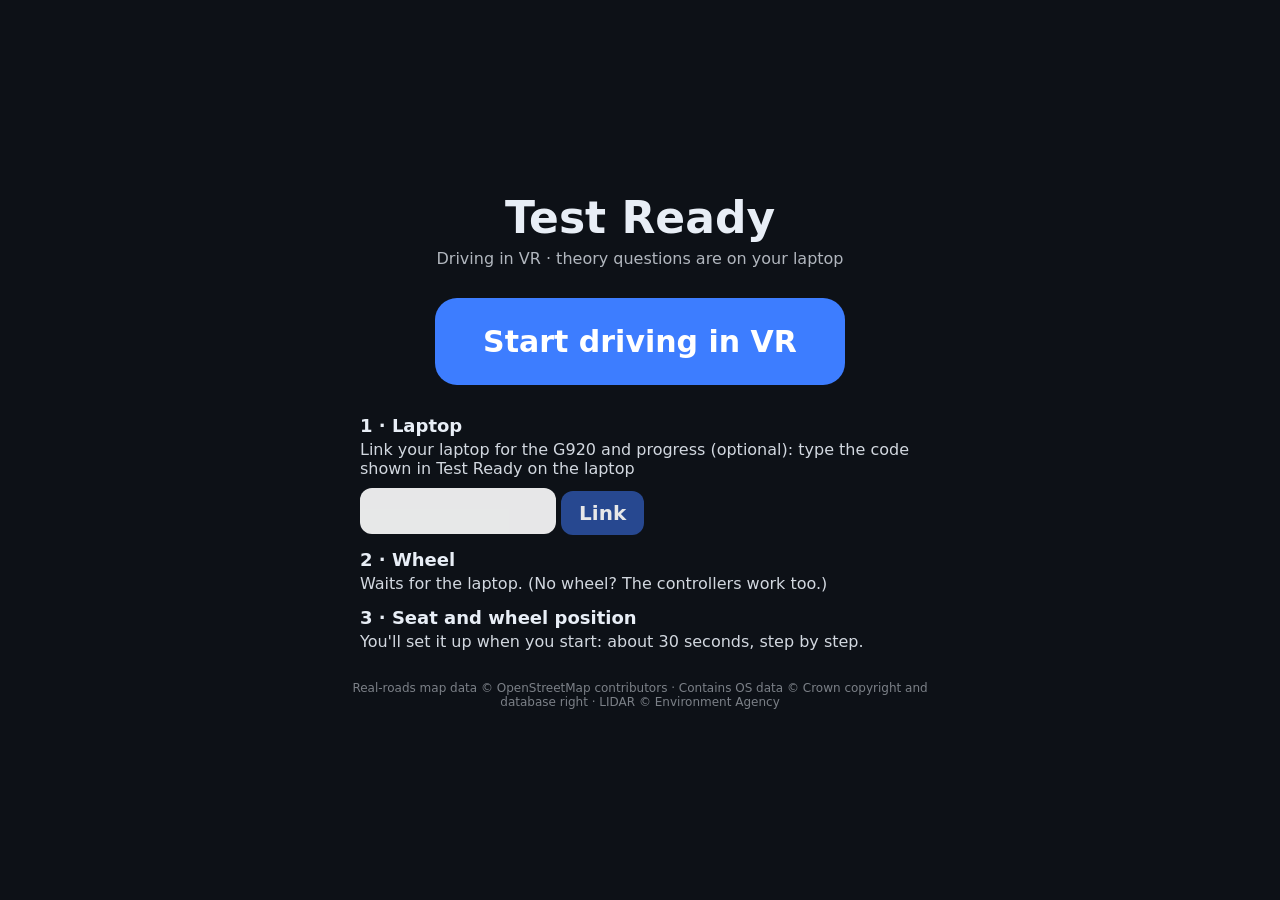
==== commit 9696e7ee: "Test Ready Quest: start screen checklist and wheel controls card Co-Authored-By: Claude Opus 5.5 <no" ====
--- a/testready/index.html
+++ b/testready/index.html
@@ -1274,8 +1274,8 @@
     // first time in VR this visit: find the wheel. Later drills only re-attach (calibration carries over)
     start(sim) {
       H.cal = H.load(); H.attach(sim);
-      H.t0 = sim.t; H.still = 0; H.phase = "wheel";
-      sim.say("Hands on your wheel at quarter to three, and hold still for a moment so I can find it.", { big: true });
+      if (H.cal) { H.phase = "drive"; return; }   // set up before: straight in (menu → Set up seat and wheel to redo)
+      VR.setup.open(sim);
     },
     attach(sim) {
       const t = T(); H.sim = sim; H.grip = {}; H.lastT = undefined;
@@ -1291,9 +1291,12 @@
       }
       // each drill has its own car: hands ride with its head, the windows and the wheel mount with its cockpit
       for (const h of H.xrHands) sim.head.add(h);
-      H.hole = new t.Mesh(H.ellGeo(.3, .25), H.holeM); H.hole.renderOrder = 999; H.hole.visible = false; sim.rig.add(H.hole);
-      H.shiftHole = new t.Mesh(H.ellGeo(.13, .16), H.holeM); H.shiftHole.renderOrder = 999; H.shiftHole.visible = false; sim.rig.add(H.shiftHole);
-      const w = sim.cock.wheel; w.parent.add(H.mount); H.mount.add(w); H.mount.position.set(.37, .9, -.6); H.mount.rotation.set(-.5, 0, 0); H.mount.quaternion.setFromEuler(H.mount.rotation); w.position.set(0, 0, 0); w.rotation.x = 0;
+      if (!H.hole || H.hole.parent !== sim.rig) {   // once per drill (attach runs again when you redo the setup)
+        H.hole = new t.Mesh(H.ellGeo(.3, .25), H.holeM); H.hole.renderOrder = 999; H.hole.visible = false; sim.rig.add(H.hole);
+        H.shiftHole = new t.Mesh(H.ellGeo(.13, .16), H.holeM); H.shiftHole.renderOrder = 999; H.shiftHole.visible = false; sim.rig.add(H.shiftHole);
+      }
+      const w = sim.cock.wheel; if (w.parent !== H.mount) { w.parent.add(H.mount); H.mount.add(w); }
+      H.mount.position.set(.37, .9, -.6); H.mount.rotation.set(-.5, 0, 0); H.mount.quaternion.setFromEuler(H.mount.rotation); w.position.set(0, 0, 0); w.rotation.x = 0;
       if (H.cal) H.apply();
       if (H.phase === "off") H.phase = "drive";
     },
@@ -1313,21 +1316,37 @@
       const hands = H.read(sim), dt = Math.max(.001, sim.t - (H.lastT ?? sim.t)); H.lastT = sim.t;
       const speed = s => { const a = hands[s], b = H.prev[s]; return a && b ? a.palm.distanceTo(b) / dt : 9; };
       if (H.phase === "wheel") {
-        const L = hands.left, Rh = hands.right, d = L && Rh ? L.palm.distanceTo(Rh.palm) : 0;
-        if (d > .18 && d < .55 && speed("left") < .06 && speed("right") < .06) H.still += dt; else H.still = 0;
-        if (H.still > 1.4) {
-          const t = T(), c = L.palm.clone().add(Rh.palm).multiplyScalar(.5), n = H.eye(sim).sub(c).normalize();
-          H.cal = Object.assign(H.cal || {}, { c: c.toArray(), n: n.toArray(), r: Math.max(.1, d / 2 - .015) }); H.save(); H.apply();
-          H.phase = "shifter"; H.t1 = sim.t; H.still = 0;
-          sim.say("Got your wheel. Now touch the top of your gear stick and hold still, or keep both hands on the wheel to skip.", { big: true });
-        } else if (sim.t - H.t0 > 12) { H.phase = "drive"; if (H.cal) H.apply(); sim.flash(H.cal ? "Couldn't see your hands: using your last wheel setup." : "Couldn't see your hands: hand tracking may be off (Quest settings → Hands).", "warn"); }
+        const L = hands.left, Rh = hands.right, d = L && Rh ? L.palm.distanceTo(Rh.palm) : 0, still = speed("left") < .06 && speed("right") < .06;
+        H.seen = L || Rh ? sim.t : (H.seen ?? sim.t);
+        let msg;
+        if (!L && !Rh) msg = sim.t - H.seen > 5 ? "I can't see your hands. Put the controllers down (the Quest switches to hands by itself). Still nothing? Quest settings → Movement tracking → Hand tracking on." : "Looking for your hands…";
+        else if (!L || !Rh) msg = (L ? "Left hand ✓" : "Right hand ✓") + " · now the other hand on the wheel too";
+        else {
+          const e = H.eye(sim), c = L.palm.clone().add(Rh.palm).multiplyScalar(.5), fwd = e.z - c.z, down = e.y - c.y, side = c.x - e.x;
+          // a wheel is in front of you, a bit below your eyes, roughly straight ahead, about 30-50 cm across
+          const why = d < .22 ? "Hands a bit further apart: quarter to three, on the rim." : d > .5 ? "Hands closer together: both on the rim of the wheel." : fwd < .2 ? "Reach forward to the wheel." : fwd > .9 ? "Lean back in your seat: the wheel should be in front of you." : down < .02 ? "Hands lower: on the wheel, not above it." : down > .65 ? "Hands higher: on the wheel." : Math.abs(side) > .3 ? "Sit square to the wheel: it looks off to one side. Look straight ahead and press A to recentre your seat." : null;
+          if (why) { H.still = 0; msg = why; }
+          else { H.still = still ? H.still + dt : 0; msg = still ? `Left ✓ Right ✓ · hold still… ${Math.max(1, Math.ceil(1.5 - H.still))}` : "Left ✓ Right ✓ · now keep still"; }
+          if (H.still > 1.5) {
+            const n = e.clone().sub(c).normalize();
+            H.cal = Object.assign(H.cal || {}, { c: c.toArray(), n: n.toArray(), r: Math.max(.12, Math.min(.2, d / 2 - .015)) }); H.save(); H.apply();
+            H.still = 0; VR.setup.go("check"); msg = null;
+          }
+        }
+        if (msg) VR.setup.status(msg);
       } else if (H.phase === "shifter") {
-        const c = new (T().Vector3)().fromArray(H.cal.c), cand = ["left", "right"].map(s => hands[s] && hands[s].tip && hands[s].tip.distanceTo(c) > H.cal.r + .14 ? s : null).find(Boolean);
+        const c = new (T().Vector3)().fromArray(H.cal.c), cand = ["left", "right"].map(s => hands[s] && hands[s].tip && hands[s].tip.distanceTo(c) > H.cal.r + .14 && hands[s].tip.x < c.x ? s : null).find(Boolean);
         if (cand && speed(cand) < .06) H.still += dt; else H.still = 0;
-        if (H.still > 1.2) { const tip = hands[cand].tip; H.cal.s = tip.toArray(); H.cal.sn = H.eye(sim).sub(tip).normalize().toArray(); H.save(); H.apply(); H.phase = "drive"; sim.say("Done. You'll see your real wheel and gear stick through the window. Drive when you're ready.", { big: true }); }
-        else if (sim.t - H.t1 > 9) { H.phase = "drive"; H.apply(); sim.say("Done. Drive when you're ready.", { big: true }); }
-      } else H.drive(sim, hands, dt);
+        VR.setup.status(!hands.left && !hands.right ? "Looking for your hands…" : cand ? `Got it · hold still… ${Math.max(1, Math.ceil(1.2 - H.still))}` : "Touch the top of the gear knob (to the left of the wheel)");
+        if (H.still > 1.2) { const tip = hands[cand].tip; H.cal.s = tip.toArray(); H.cal.sn = H.eye(sim).sub(tip).normalize().toArray(); H.save(); H.apply(); H.still = 0; VR.setup.go("done"); }
+      } else if (H.phase === "drive") H.drive(sim, hands, dt);
       H.prev = {}; for (const s in hands) H.prev[s] = hands[s].palm.clone();
+    },
+    // the standard wheel position (setup skipped): the car's own wheel, no window
+    restoreDefault() {
+      const sim = H.sim; if (!sim || !H.mount) return;
+      H.mount.position.set(.37, .9, -.6); H.mount.rotation.set(-.5, 0, 0); sim.cock.wheel.scale.setScalar(1); sim.cock.wheel.visible = true;
+      if (H.hole) H.hole.visible = false; if (H.shiftHole) H.shiftHole.visible = false;
     },
     // put the virtual wheel (and the passthrough window) where the real wheel is
     apply() {
@@ -1348,7 +1367,7 @@
     hd: { wheel: 0, grips: {}, gearT: 0, revT: 0, presses: [] },
     wheelLive() { const r = window.SimInput && window.SimInput.remote; return !!(r && r.wheel && performance.now() - r.at < 1500); },
     driveInput(car, dt) {
-      if (!H.sim || !H.mount || H.phase === "wheel" || H.phase === "shifter") return null;
+      if (!H.sim || !H.mount || H.phase !== "drive") return null;
       const sim = H.sim, hands = H.read(sim); if (!hands.left && !hands.right) return null;
       const S = H.hd, r = H.cal ? H.cal.r : .175, pinch = h => h && h.tip && h.thumb ? Math.max(0, Math.min(1, (.045 - h.tip.distanceTo(h.thumb)) / .03)) : 0;
       // steering: each hand that holds the rim drags the wheel round with it
@@ -1390,7 +1409,7 @@
         if (!H.flicked && Math.abs(dy) > .045) { H.flicked = true; (VR.handQ = VR.handQ || []).push(dy > 0 ? "indR" : "indL"); }
       } else { H.stalkY = undefined; H.flicked = false; }
       // the window onto your real wheel only while the G920 is linked; otherwise the virtual wheel you hold with your hands
-      const win = VR.ar && H.wheelLive();
+      const win = VR.ar && H.wheelLive() && !!H.cal;
       H.hole.visible = win; H.shiftHole.visible = win && !!cal.s; sim.cock.wheel.visible = !win;
       if (win) return;
       // gloves: grab the rim when a palm comes near it, then turn with the G920 (tracking wobble or loss doesn't move them)
@@ -1421,19 +1440,23 @@
     el.style.cssText = "position:fixed;inset:0;z-index:9000;display:grid;place-items:center;background:#0d1117;color:#e8eef6;font-family:system-ui,sans-serif;text-align:center;padding:24px";
     el.innerHTML = `<div style="max-width:620px"><div style="font:800 44px system-ui;margin-bottom:6px">Test Ready</div><div style="opacity:.75;margin-bottom:30px">Driving in VR · theory questions are on your laptop</div>
       <button id="vrGo" style="font:800 30px system-ui;padding:26px 48px;border-radius:22px;border:0;background:#3d7dff;color:#fff;cursor:pointer">Start driving in VR</button>
-      <div id="vrWheel" style="margin-top:26px;font-size:18px;opacity:.85"></div>
-      ${window.QUEST_APP ? `<div id="vrPair" style="margin-top:22px;font-size:16px;opacity:.9"></div>` : ""}
+      <div style="margin:30px auto 0;max-width:560px;text-align:left;display:grid;gap:14px;font-size:18px">
+        ${window.QUEST_APP ? `<div><b>1 · Laptop</b><div id="vrPair" style="margin-top:4px;font-size:16px;opacity:.9"></div></div>` : ""}
+        <div><b>${window.QUEST_APP ? "2" : "1"} · Wheel</b><div id="vrWheel" style="margin-top:4px;font-size:16px;opacity:.9"></div></div>
+        <div><b>${window.QUEST_APP ? "3" : "2"} · Seat and wheel position</b><div id="vrSeat" style="margin-top:4px;font-size:16px;opacity:.9"></div></div>
+      </div>
       ${window.QUEST_APP ? "" : `<button id="vrFull" style="margin-top:34px;font:600 15px system-ui;background:none;border:0;color:#8fa6c2;text-decoration:underline;cursor:pointer">Use the full app instead</button>`}
       <div style="margin-top:30px;font-size:12px;opacity:.5">Real-roads map data © OpenStreetMap contributors · Contains OS data © Crown copyright and database right · LIDAR © Environment Agency</div></div>`;
     document.body.appendChild(el);
     const wheelLine = () => {
       const r = window.SimInput && window.SimInput.remote, live = r && r.wheel && performance.now() - r.at < 1500, w = document.getElementById("vrWheel");   // the G920 itself, not just the laptop
-      if (w) w.textContent = live ? (r.cal === false ? "✓ G920 connected · not calibrated yet: on the laptop, Drive → Calibrate wheel (1 minute)" : "✓ G920 connected and calibrated") : window.QUEST_APP ? "No wheel: drive with the controllers, or put them down and hold the virtual wheel with your hands." : "Wheel not connected: on the laptop, open Test Ready VR and press “Send wheel to headset”. (Or drive with the controllers.)";
+      const seat = document.getElementById("vrSeat"); if (seat) seat.textContent = VR.hands.load() ? "✓ Set up (redo any time: menu → Set up seat and wheel)" : "You'll set it up when you start: about 30 seconds, step by step.";
+      if (w) w.textContent = live ? (r.cal === false ? "✓ G920 connected · not calibrated yet: on the laptop, Drive → Calibrate (1 minute)" : "✓ G920 connected and calibrated") : window.QUEST_APP ? ((window.QLink && window.QLink.connected) ? "Not seen yet: on the laptop, press any pedal (and check Drive → Quest 3 says Sending wheel). No wheel? The controllers work too." : "Waits for the laptop. (No wheel? The controllers work too.)") : "Wheel not connected: on the laptop, open Test Ready VR and press “Send wheel to headset”. (Or drive with the controllers.)";
       const p = document.getElementById("vrPair"), L = window.QLink; if (!p || !L) return;
       const code = L.savedCode();
       if (!code) { if (!p.querySelector("input")) p.innerHTML = `Link your laptop for the G920 and progress (optional): type the code shown in Test Ready on the laptop<br><input id="vrCode" maxlength="6" style="margin-top:10px;font:700 26px system-ui;width:180px;text-align:center;letter-spacing:4px;padding:8px;border-radius:12px;border:0;text-transform:uppercase"> <button id="vrPairGo" style="font:700 20px system-ui;padding:10px 18px;border-radius:12px;border:0;background:#2a4f9e;color:#fff">Link</button>`;
         const b = p.querySelector("#vrPairGo"); if (b && !b.onclick) b.onclick = () => { const v = p.querySelector("#vrCode").value; if (v.trim().length >= 4) { L.join(v); p.innerHTML = ""; } }; return; }
-      p.innerHTML = L.connected ? `✓ Laptop linked (${code})` : `Looking for your laptop (code ${code}): open Test Ready on it… <a href="#" id="vrUnpair" style="color:#8fa6c2">change</a>`;
+      p.innerHTML = L.connected ? `✓ Linked (${code})` : `Not linked yet: on the laptop, open Test Ready (Start Test Ready.bat) and leave it open. Code ${code}. <a href="#" id="vrUnpair" style="color:#8fa6c2">change</a>`;
       const u = p.querySelector("#vrUnpair"); if (u) u.onclick = e => { e.preventDefault(); try { localStorage.removeItem("tr.pair"); } catch (x) { } if (L.peer) try { L.peer.destroy(); } catch (x) { } L.connected = false; };
     };
     wheelLine(); VR._wl = setInterval(wheelLine, 1000);
@@ -1470,11 +1493,20 @@
       const show = (page, n = 0) => {
         let body = "";
         if (page === "root") {
-          const items = [["today", "Today's drive (3 drills)"], ...groups.map(g => ["g:" + g, g]), ["mock", "Mock driving test"]], per = 6, pg = items.slice(n * per, n * per + per);
+          const items = [["today", "Today's drive (3 drills)"], ...groups.map(g => ["g:" + g, g]), ["mock", "Mock driving test"]], per = 5, pg = items.slice(n * per, n * per + per);
           body = `<div class="sim-kicker">Test Ready · VR</div><h2>What do you want to drive?</h2><p>Point and pinch, pull the trigger, or use A / B / X / Y on the wheel.</p>
             <div class="sim-row">${pg.map(([k, l], i) => `<button class="sim-btn${i ? "" : " primary"}" data-l="${k}">${l}</button>`).join("")}
             ${items.length > per ? `<button class="sim-btn" data-l="more:${(n + 1) % Math.ceil(items.length / per)}">More…</button>` : ""}
-            <button class="sim-btn" data-l="recentre">Recentre my seat</button><button class="sim-btn" data-l="recal">Find my wheel again</button><button class="sim-btn" data-l="exit">Exit VR</button></div>`;
+            <button class="sim-btn" data-l="recentre">Recentre my seat</button><button class="sim-btn" data-l="recal">Set up seat and wheel</button><button class="sim-btn" data-l="controls">Wheel controls</button><button class="sim-btn" data-l="exit">Exit VR</button></div>`;
+        } else if (page === "controls") {
+          const I = window.SimInput, b = I.map.buttons || {}, lab = k => I.label(b[k]);
+          body = `<div class="sim-kicker">Your wheel</div><h2>Wheel controls</h2><ul>
+            <li>Look round with your own head: mirrors, shoulders, out the back</li>
+            <li>Paddles: indicators (${lab("indL")} = left, ${lab("indR")} = right)</li>
+            <li>${lab("ignition")}: start the engine (clutch down) · ${lab("handbrake")}: handbrake</li>
+            <li>${lab("pause")}: pause · ${lab("horn")}: horn</li>
+            <li>On menus: A / B / X / Y press the first four buttons</li></ul>
+            <div class="sim-row"><button class="sim-btn primary" data-l="back">Back</button></div>`;
         } else {
           const list = scns.filter(s => s.group === page), per = 8, pg = list.slice(n * per, n * per + per);
           body = `<div class="sim-kicker">${page}</div><h2>Pick a drill</h2>
@@ -1494,7 +1526,8 @@
         else if (k === "back") show("root");
         else if (k.startsWith("go:")) leaveFor(() => window.Sim.start(k.slice(3), "practice", record));
         else if (k === "recentre") VR.recenter();
-        else if (k === "recal") { VR.hands.cal = null; try { localStorage.removeItem("tr.vrCal"); } catch (e2) { } VR.hands.start(sim); }
+        else if (k === "controls") show("controls");
+        else if (k === "recal") { VR.hands.attach(sim); VR.setup.open(sim); }
         else if (k === "exit") { VR.exit(); sim.close(); }
       };
       show("root");
@@ -1505,6 +1538,43 @@
   const ensureLobby = () => { const L = window.SimScenarios = window.SimScenarios || []; if (!L.some(x => x.id === "vr-lobby")) L.push(lobby); };
   window.addEventListener("load", ensureLobby);
   VR.lobby = () => { ensureLobby(); if (window.Sim && !window.Sim.current) { window.Sim.onClose = null; window.Sim.start("vr-lobby", "practice", () => { }); } };
+
+  // ═══════════════ SEAT AND WHEEL SETUP (step by step, in the headset) ═══════════════
+  // One card per step, a live line saying what it sees, and the G920's buttons named on every button (A / B / X / Y
+  // press the first four). Done once and saved; menu → "Set up seat and wheel" to redo it.
+  VR.setup = {
+    open(sim) { const S = VR.setup; S.sim = sim; S.wasClick = sim.over.onclick; S.wasPaused = sim.paused; S.wasHidden = sim.over.hidden; sim.paused = true; S.go("intro"); },
+    status(txt) { const el = VR.setup.sim && VR.setup.sim.over.querySelector("#vsStatus"); if (el && el.textContent !== txt) { el.textContent = txt; if (VR.card) VR.card.sig = ""; } },
+    go(step) {
+      const S = VR.setup, sim = S.sim, H = VR.hands; S.step = step; if (!sim) return;
+      const ar = !!VR.ar, n = { intro: 0, seat: 1, wheel: 2, check: 2, shifter: 3, done: 0 }[step];
+      const card = (title, text, btns, up) => { sim.over.hidden = false; sim.over.innerHTML = `<div class="sim-card${up ? " vr-up" : ""}"><div class="sim-kicker">Seat and wheel setup${n ? " · step " + n + " of 3" : ""}</div><h2>${title}</h2><p>${text}</p><p id="vsStatus"></p><div class="sim-row">${btns.map(([k, l], i) => `<button class="sim-btn${i ? "" : " primary"}" data-vs="${k}">${l}</button>`).join("")}</div></div>`; if (VR.card) VR.card.sig = ""; };
+      H.phase = step === "wheel" ? "wheel" : step === "shifter" ? "shifter" : "pause"; H.still = 0; H.seen = undefined;
+      if (step === "intro") card("Set up your seat and wheel", "About 30 seconds, once. 1: sit how you drive. 2: put your hands on your wheel so the car's wheel lines up with your real one. 3: touch your gear stick.", [["seat", "Start"], ["skip", "Skip: standard position"]]);
+      else if (step === "seat") card("Sit how you drive", "Back against the seat, look straight ahead. Then press A on the wheel (or point at the button and pinch).", [["seatok", "Done, I'm sitting right"], ["intro", "Back"]]);
+      else if (step === "wheel") card("Hands on your wheel", "Put the controllers down. Both hands on the rim at quarter to three (9 and 3 on a clock), and keep still for a second.", [["seatagain", "Recentre my seat"], ["intro", "Start again"], ["skip", "Skip: standard position"]], true);   // A first: harmless, your hands are on the wheel
+      else if (step === "check") card("Does it line up?", ar ? "You should see your real wheel through a window in the car. Turn it a little: the window follows your hands." : "Look down: the car's wheel should be where your hands are. Turn your real wheel a little: the car's wheel turns with it.", [["shift", "Yes, lines up"], ["wheel", "Redo"], ["skip", "Use the standard position"]], true);
+      else if (step === "shifter") card("Touch your gear stick", "With your left hand, touch the top of the gear knob and keep still. Or press A to skip this step.", [["done", "Skip this step"]], true);
+      else if (step === "done") card("All set", "Saved. You won't need this again unless you move your wheel. To redo it: menu → Set up seat and wheel.", [["finish", "Go to the menu"]]);
+      sim.over.onclick = e => {
+        const b = e.target.closest("[data-vs]"); if (!b) return; const k = b.dataset.vs;
+        if (k === "seat") S.go("seat");
+        else if (k === "seatok") { VR.recenter(); S.go("wheel"); }
+        else if (k === "seatagain") { VR.recenter(); S.status("Seat recentred: keep looking straight ahead."); }
+        else if (k === "intro") S.go("intro");
+        else if (k === "wheel") S.go("wheel");
+        else if (k === "shift") S.go("shifter");
+        else if (k === "skip") { H.cal = null; try { localStorage.removeItem(CAL_KEY); } catch (x) { } H.restoreDefault(); S.go("done"); }
+        else if (k === "done") S.go("done");
+        else if (k === "finish") S.close();
+      };
+    },
+    close() {
+      const S = VR.setup, sim = S.sim, H = VR.hands; H.phase = "drive"; S.step = null; if (!sim) return;
+      if (sim.scn && sim.scn.id === "vr-lobby" && sim.scn.menu) { sim.scn.menu(sim); return; }
+      sim.over.onclick = S.wasClick; sim.over.hidden = S.wasHidden; sim.paused = S.wasPaused; sim.last = performance.now();
+    }
+  };
 
   // ═══════════════ MENUS IN VR ═══════════════
   // Whatever card the drill is showing (briefing, pause, results, a coach question, the VR menu) is drawn on a panel
@@ -1533,6 +1603,7 @@
     const C = VR.card; if (!C) return;
     const show = VR.presenting && !sim.over.hidden;
     C.m.visible = show; (VR.beams || []).forEach(b => b.visible = show);
+    const up = !!sim.over.querySelector(".vr-up"); C.m.position.set(.37, up ? 1.5 : 1.22, up ? -1.0 : -1.1); C.m.scale.setScalar(up ? .6 : 1); C.m.rotation.x = up ? .15 : 0;   // during the wheel steps: up and out of the way
     if (!show) { C.sig = ""; return; }
     // where you're pointing
     const t = T(), ray = new t.Raycaster(); let hov = -1;
@@ -2120,13 +2191,13 @@
     const roofBack = new t.Mesh(new t.BoxGeometry(1.4, .06, .2), dashM); roofBack.position.set(0, 1.85, 1.35); g.add(roofBack);
     const boot = new t.Mesh(P(MZ.boot, DIM.wid, .07), paint); g.add(boot);   // the back of your car, seen when you look round
     // mirrors: interior (top middle, to the driver's left), right door, left door
-    const mk = (w, h, tex, pos, rot) => { const fr = new t.Mesh(new t.BoxGeometry(w + .03, h + .03, .03), dashM); fr.position.copy(pos); fr.rotation.set(rot.x, rot.y, 0); g.add(fr); const m = new t.Mesh(new t.PlaneGeometry(w, h), new t.MeshBasicMaterial({ map: tex })); m.position.set(0, 0, .018); m.layers.set(1); fr.add(m); return fr; };   // glass on layer 1: mirror cameras never see their own texture
+    const glass = [], mk = (w, h, tex, pos, rot) => { const fr = new t.Mesh(new t.BoxGeometry(w + .03, h + .03, .03), dashM); fr.position.copy(pos); fr.rotation.set(rot.x, rot.y, 0); g.add(fr); const m = new t.Mesh(new t.PlaneGeometry(w, h), new t.MeshBasicMaterial({ map: tex })); m.position.set(0, 0, .018); glass.push(m); fr.add(m); return fr; };   // the glass is hidden while the mirror cameras draw (not a layer: in a headset layers 1 and 2 belong to one eye each)
     mk(.26, .075, mirrorTex.c, new t.Vector3(.04, 1.54, -.72), { x: .12, y: -.2 });
     mk(.16, .11, mirrorTex.r, new t.Vector3(.95, 1.1, -.86), { x: 0, y: -.45 });
     mk(.16, .11, mirrorTex.l, new t.Vector3(-.95, 1.1, -.86), { x: 0, y: .6 });
     // the inside of a 2012 Mazda 6: live dials, warning lights, gear lever, pedals, handbrake, stalks (mazda.js)
     const mz = window.SimMazda ? window.SimMazda.build(g) : null; if (mz) window.SimMazda.wheel(wheel);
-    return { wheel, mz };
+    return { wheel, mz, glass };
   }
 
   // ───────── dash screen, top middle of the dash like a modern hatchback: reversing camera with guide lines in reverse,
@@ -2139,10 +2210,10 @@
     g.add(new t.Mesh(new t.BoxGeometry(.27, .176, .022), dark));
     const stalk = new t.Mesh(new t.BoxGeometry(.07, .08, .03), dark); stalk.position.set(0, -.1, -.012); g.add(stalk);
     const rt = new t.WebGLRenderTarget(SCR_W, SCR_H, { encoding: t.sRGBEncoding }); rt.texture.wrapS = t.RepeatWrapping;
-    // glass and label on layer 1: no camera that draws into the screen can see the screen itself
-    const glass = new t.Mesh(new t.PlaneGeometry(.25, .156), new t.MeshBasicMaterial({ map: rt.texture })); glass.position.z = .0115; glass.layers.set(1); g.add(glass);
+    // glass and label are hidden while anything draws into the mirrors or the screen, so none sees its own picture
+    const glass = new t.Mesh(new t.PlaneGeometry(.25, .156), new t.MeshBasicMaterial({ map: rt.texture })); glass.position.z = .0115; g.add(glass);
     const lc = document.createElement("canvas"); lc.width = 512; lc.height = 40; const lt = new t.CanvasTexture(lc); lt.encoding = t.sRGBEncoding;
-    const label = new t.Mesh(new t.PlaneGeometry(.25, .0195), new t.MeshBasicMaterial({ map: lt, transparent: true })); label.position.set(0, .078 - .00975, .012); label.layers.set(1); g.add(label);
+    const label = new t.Mesh(new t.PlaneGeometry(.25, .0195), new t.MeshBasicMaterial({ map: lt, transparent: true })); label.position.set(0, .078 - .00975, .012); g.add(label);
     // the camera above the number plate: wide, tilted down at the road, and mirrored like every real one
     const cam = new t.PerspectiveCamera(70, SCR_W / SCR_H, .05, 80); cam.position.set(0, .95, 2.14); cam.rotation.order = "YXZ"; cam.rotation.set(-.55, Math.PI, 0); cam.layers.enable(3); rig.add(cam);
     const top = new t.OrthographicCamera(-1, 1, 1, -1, 1, 200);
@@ -2157,7 +2228,7 @@
       for (let i = 0; i < PN - 1; i++) { const a = i * 2; idx.push(a, a + 1, a + 2, a + 1, a + 3, a + 2); } geo.setIndex(idx);
       const m = new t.Mesh(geo, new t.MeshBasicMaterial({ color: 0xffd60a, transparent: true, opacity: .9, depthTest: false, side: t.DoubleSide })); m.layers.set(3); m.renderOrder = 6; m.frustumCulled = false; guides.add(m); return m;
     });
-    return { rt, glass, lc, lt, cam, top, guides, path, mode: null };
+    return { rt, glass, label, lc, lt, cam, top, guides, path, mode: null };
   }
   // reverse 3.5 m about the rear axle (the same model as the car) and trace the two back corners, car-local
   function dashPath(D, steer) {
@@ -2574,10 +2645,12 @@
       // mirrors are plain cameras: switch the headset off for them, then back on for your view
       // (in the headset the frame is drawn into the headset's own target: put that back afterwards, not the screen)
       const xrWas = R.xr.enabled, rtWas = R.getRenderTarget(); R.xr.enabled = false;
+      const selfPics = this.cock.glass.concat(this.dash ? [this.dash.glass, this.dash.label] : []), picVis = selfPics.map(m => m.visible); selfPics.forEach(m => { m.visible = false; });
       // in the headset, a quality guard keeps frames smooth: mirrors refresh less often, then the view shortens
       const q = inVR ? this.vrQuality() : 0, every = [1, 3, 5, 8][q];
       for (const k of ["c", "r", "l"]) { if (k !== "c" && (this.fc + (k === "r" ? 0 : 1)) % 2) continue; if (every > 1 && (this.fc + (k === "c" ? 0 : k === "r" ? 1 : 2)) % every) continue; R.setRenderTarget(this.mr[k]); R.render(this.scene, this.mcam[k]); }
       this.drawDash(R, every);
+      selfPics.forEach((m, i) => { m.visible = picVis[i]; }); if (this.dash) this.dash.glass.visible = this.dash.mode !== "off";
       R.xr.enabled = xrWas;
       R.setRenderTarget(rtWas);
       if (this.door && car.mph > 2) this.door = null;   // moving off shuts it
@@ -7632,6 +7705,49 @@
     if (!st || st.idle) return `Headset connected${st && st.inVR ? " · in VR, at the menu" : " · not in VR yet"}.`;
     return `<b>Now driving:</b> ${esc(st.title)}${st.card ? ` · ${esc(st.card)}` : ` · ${st.mph} mph${st.step ? " · next: " + esc(st.step) : ""}`}<br>Faults so far: ${st.faults.minor} minor, ${st.faults.serious} serious or worse${st.msgs && st.msgs.length ? `<br><span style="opacity:.8">${esc(st.msgs[st.msgs.length - 1])}</span>` : ""}`;
   }
+  // ───────── getting set up: one checklist, one next thing to do (folds away once everything's ready)
+  function setupState() {
+    const p = I().pad(), m = I().map, L = window.QLink;
+    return [
+      { k: "plug", ok: !!p, title: "Plug in your G920", how: "Wheel USB into this laptop, pedals and shifter plugged into the wheel, and Logitech G HUB running (900°, centring spring on). Then <b>press any pedal</b>: the browser only sees a wheel after you touch it." },
+      { k: "map", ok: !!(p && m.done), title: "Set up the wheel", how: "Tells Test Ready which pedal, gear and paddle is which. About 2 minutes: do what it says, it moves on by itself (or press A on the wheel).", btn: ["setup", "Set up wheel"] },
+      { k: "cal", ok: !!(p && m.done && m.feel), title: "Calibrate it", how: "Makes it feel like the real car: straight ahead, wheel rotation, pedals to the floor, brake, clutch bite. About 1 minute.", btn: ["calib", "Calibrate"] },
+      { k: "quest", ok: !!(L && L.connected), optional: true, title: "Link your Quest (for VR)", how: `In the headset open <b>Test Ready</b> (App Library → Unknown sources) and type <b style="letter-spacing:2px">${esc((L && L.code) || "")}</b> once. After that they find each other by themselves whenever both are open.` }
+    ];
+  }
+  function setupCard() {
+    if (VRP) return "";
+    const st = setupState(), core = st.filter(x => !x.optional), next = st.find(x => !x.ok && !x.optional) || st.find(x => !x.ok);
+    if (!next) return `<div class="card" id="setupCard" style="margin-bottom:12px;display:flex;align-items:center;gap:12px;flex-wrap:wrap"><b>✓ All set</b><span class="sub" style="flex:1">Wheel set up and calibrated, Quest linked.</span><button class="btn ghost small" data-d="controls">Wheel controls</button><button class="btn ghost small" data-d="setup">Redo setup</button></div>`;
+    if (core.every(x => x.ok) && next.optional) return `<div class="card" id="setupCard" style="margin-bottom:12px"><div style="display:flex;align-items:center;gap:12px;flex-wrap:wrap"><b>✓ Wheel ready</b><span class="sub" style="flex:1">For VR: ${next.how}</span><button class="btn ghost small" data-d="controls">Wheel controls</button></div></div>`;
+    return `<div class="card" id="setupCard" style="margin-bottom:12px;border:1px solid var(--accent,#5b8cff)"><h3 style="margin:0 0 10px">Get set up</h3>
+      ${st.map((x, i) => { const cur = x === next; return `<div style="display:grid;grid-template-columns:28px 1fr;gap:10px;padding:8px 0;border-top:${i ? "1px solid var(--line)" : "0"};${!cur && !x.ok ? "opacity:.55" : ""}">
+        <div style="width:26px;height:26px;border-radius:50%;display:grid;place-items:center;font-weight:800;${x.ok ? "background:#2e7d4f;color:#fff" : cur ? "background:var(--accent,#5b8cff);color:#fff" : "border:2px solid var(--line)"}">${x.ok ? "✓" : i + 1}</div>
+        <div><b>${x.title}</b>${x.optional ? ' <span class="sub">(optional)</span>' : ""}${cur ? `<p class="sub" style="margin:4px 0 8px">${x.how}</p>${x.btn ? `<button class="btn" data-d="${x.btn[0]}">${x.btn[1]}</button>` : ""}` : ""}</div></div>`; }).join("")}
+      <p class="sub" style="margin:8px 0 0">You can drive with the keyboard any time; this is for the wheel and the headset. <button class="btn ghost small" data-d="controls">Wheel controls</button></p></div>`;
+  }
+  // what every control does, from your own button setup
+  function controlsView() {
+    const P = I(), b = P.map.buttons || {}, lab = k => esc(P.label(b[k]));
+    const row = (what, how) => `<div style="display:grid;grid-template-columns:minmax(150px,1fr) 2fr;gap:12px;padding:8px 0;border-top:1px solid var(--line)"><b>${what}</b><span>${how}</span></div>`;
+    return `<div class="pagehead"><h1>Your wheel controls</h1><p>What everything does in the car. The same in the headset, except you look round with your own head there.</p></div>
+      <div class="card" style="max-width:760px">
+        ${row("Pedals", "Left: clutch · middle: brake · right: accelerator")}
+        ${row("Gear stick", "Clutch down, then into gear (1–6). Reverse: push the stick down, then across into R. Gears won't go in without the clutch.")}
+        ${row("Indicators", `Paddles behind the wheel: ${lab("indL")} = left, ${lab("indR")} = right. Same paddle again cancels; they also cancel themselves after a turn.`)}
+        ${row("Start the engine", `${lab("ignition")} (clutch down first)`)}
+        ${row("Handbrake", `${lab("handbrake")}: on / off`)}
+        ${row("Mirror check", `${lab("mirror")}`)}
+        ${row("Look over your shoulder", `${lab("lookR")} / ${lab("lookL")}: hold about a second for the blind spot`)}
+        ${row("Look back (reversing)", `${lab("lookBack")}: hold`)}
+        ${row("Horn", lab("horn"))}
+        ${row("Lights / wipers", `${lab("lights")} / ${lab("wipers")}`)}
+        ${row("Pause", lab("pause"))}
+        ${row("Views (practice)", `${lab("pip")}: bird's-eye / top-down · ${lab("shoulder")}: shoulder lines${b.screen != null ? " · " + lab("screen") + ": dash screen" : ""}`)}
+        ${row("Menus in the headset", "A / B / X / Y press the first four buttons on any card. Or point a controller (or your hand) and pull the trigger (or pinch).")}
+        <div class="row" style="margin-top:14px"><button class="btn small" data-d="back">Done</button><button class="btn ghost small" data-d="setup">Change a button</button></div>
+      </div>`;
+  }
   function vrHelp() {
     if (window.SimVR && window.SimVR.supported === false) return `<div class="card dquest"><b>No headset here.</b> This page is for the Quest 3's browser: open it there to drive in VR. On this screen the drills run normally.</div>`;
     return `<div class="card dquest"><b>Look with your own head.</b> Glance at the mirrors to check them; turn right round over your shoulder for a blind spot. The examiner marks where you actually looked.
@@ -7682,6 +7798,7 @@
       </details>`;
     }).join("");
     return `<div class="pagehead"><h1>${VRP ? "Drive in VR" : "Drive"}</h1></div>
+      ${setupCard()}
       ${VRP ? vrHelp() : questOpen ? questPanel() : ""}
       ${ok ? "" : `<div class="card" style="margin-bottom:14px"><b>3D isn't available in this browser.</b><p class="sub">Open Test Ready in Chrome or Edge with hardware acceleration switched on.</p></div>`}
       ${bar}
@@ -7747,6 +7864,7 @@
   const FEEL = [
     { k: "centre", label: "Feet off the pedals. Hold the wheel dead straight (logo level), then Set.", why: "Straight ahead becomes truly straight, and I measure how much the pedals twitch at rest so a resting foot never moves the car." },
     { k: "half", label: "Turn the wheel exactly half a turn to the right (logo upside down). Hold it there, then Set.", why: "Measures your wheel's real rotation, so half a turn on the G920 is half a turn in the car, whatever G HUB is set to." },
+    { k: "floor", label: "Both feet: push the accelerator and the clutch right to the floor. Hold them there, then Set (or press A).", why: "Some pedals never quite read 100% (yours stopped at about 90%). Wherever your floor is becomes full: the clutch fully down, full gas." },
     { k: "brake", label: "Press the brake as hard as you would in an emergency stop. Hold it, then Set.", why: "The G920 brake gets very stiff near the end. Your firm stop becomes full braking, and lighter presses scale from there." },
     { k: "bite", label: "Clutch to the floor, then lift it slowly to where your instructor's car starts to bite. Hold it there, then Set.", why: "The car bites where your real car does, so the clutch control you practise here carries over." },
     { k: "test", label: "Try it all out: turn, press each pedal, find the bite. Then Save.", why: "" }
@@ -7803,6 +7921,10 @@
       let r = 360 / d; const near = SNAP.find(v => Math.abs(r - v) / v < .07); r = near || Math.round(r / 10) * 10;
       feel.range = r;
       feel.note = r === 900 ? "" : `Your wheel turns ${r}° lock to lock. That's fine, it now matches; 900° in G HUB is closest to a real hatchback.`;
+    } else if (st.k === "floor") {
+      const c = P.pedalRaw(p, m.clutch), a = P.pedalRaw(p, m.throttle);
+      if (c < .5 || a < .5) return say(c < .5 ? "Push the clutch right down to the floor, and hold it." : "Push the accelerator right down too, and hold it.");
+      m.clutch.full = p.axes[m.clutch.i]; m.throttle.full = p.axes[m.throttle.i];
     } else if (st.k === "brake") {
       if (P.pedalRaw(p, m.brake) < .25) return say("Press harder: as hard as an emergency stop, and hold it.");
       m.brake.full = p.axes[m.brake.i];
@@ -7823,7 +7945,7 @@
       <div class="wiz"><div class="card">
         ${done ? `<div class="wiz-step">All set.</div><p class="sub">Save to use this mapping every time.</p><div class="row" style="margin-top:12px"><button class="btn" data-d="wsave">Save mapping</button><button class="btn ghost small" data-d="wredo">Start again</button></div>`
           : `<div class="sub">Step ${wiz.i + 1} of ${STEPS.length}</div><div class="wiz-step">${esc(st.label)}</div>
-          <p class="sub" id="wizmsg">${esc(wiz.msg || (st.type === "button" ? "Waiting for a button…" : st.type === "gear" ? "Waiting for the gear…" : "Do it now, then click Next."))}</p>
+          <p class="sub" id="wizmsg">${esc(wiz.msg || (st.type === "button" ? "Waiting for a button…" : st.type === "gear" ? "Waiting for the gear…" : "Do it now. It moves on by itself once it's seen it (or press A on the wheel, or click Next)."))}</p>
           <div class="row" style="margin-top:12px">${st.type === "axis" || st.type === "pedal" ? `<button class="btn small" data-d="wnext">Next</button>` : ""}<button class="btn ghost small" data-d="wskip">Skip</button><button class="btn ghost small" data-d="back">Cancel</button></div>`}
         <h3 class="mini">Mapped so far</h3><div class="maplist">${mapSummary(wiz.map, new Set(STEPS.slice(0, wiz.i).map(s => s.k)))}</div>
       </div>
@@ -7861,6 +7983,14 @@
       if (st) {
         if (!wiz.base) { wiz.base = p.axes.slice(); wiz.ext = {}; wiz.pressedAtStart = new Set(p.buttons.map((b, i) => b.pressed ? i : -1).filter(i => i >= 0)); }
         p.axes.forEach((v, i) => { const e = wiz.ext[i] || (wiz.ext[i] = { min: v, max: v }); e.min = Math.min(e.min, v); e.max = Math.max(e.max, v); });
+        // steering and pedals move on by themselves: the full movement seen, then back to rest (or A on the wheel)
+        if (st.type === "axis" || st.type === "pedal") {
+          const a0 = !!(p.buttons[0] && p.buttons[0].pressed); if (a0 && !wiz.prevA) { wiz.prevA = a0; wizNext(); loop = requestAnimationFrame(wizTick); return; } wiz.prevA = a0;
+          let bi = -1, br = 0; for (const [i, e] of Object.entries(wiz.ext)) { const r = e.max - e.min; if (r > br) { br = r; bi = +i; } }
+          const need = st.type === "axis" ? 1.5 : 1.1, back = bi >= 0 && Math.abs(p.axes[bi] - wiz.base[bi]) < .12;
+          const ml = box.querySelector("#wizmsg"); if (ml && bi >= 0 && !wiz.msg) ml.textContent = br >= need ? (back ? "Got it ✓" : st.type === "axis" ? "Got it: now back to the centre" : "Got it: now let go") : `Seen ${Math.min(100, Math.round(br / need * 100))}%: keep going, all the way`;
+          if (br >= need && back) { wiz.autoT = (wiz.autoT || 0) + 1; if (wiz.autoT > 20) { wiz.autoT = 0; wizNext(); loop = requestAnimationFrame(wizTick); return; } } else wiz.autoT = 0;
+        }
         if (st.type === "button" || st.type === "gear") {
           const i = p.buttons.findIndex((b, j) => b.pressed && !wiz.pressedAtStart.has(j) && !(st.type === "button" && wiz.used.has(j)));
           if (i >= 0) {
@@ -7905,7 +8035,7 @@
     if (!box) return;
     if (picker && view !== "map") { picker.stop(); picker = null; }
     if (view === "map") return mapView();
-    box.innerHTML = view === "setup" ? wizView() : view === "feel" ? feelView() : view === "opts" ? optsView() : listView();
+    box.innerHTML = view === "controls" ? controlsView() : view === "setup" ? wizView() : view === "feel" ? feelView() : view === "opts" ? optsView() : listView();
     if (view === "setup" || view === "feel") { cancelAnimationFrame(loop); loop = requestAnimationFrame(wizTick); }
   }
   function onClick(e) {
@@ -7937,6 +8067,7 @@
     else if (a === "mode") { mode = b.dataset.m; try { localStorage.setItem("dt-sim-mode", mode); } catch (err) { } render(); }
     else if (a === "setup") { startWizard(); render(); }
     else if (a === "opts") { view = "opts"; render(); }
+    else if (a === "controls") { view = "controls"; render(); }
     else if (a === "pickmap") { view = "map"; render(); }
     else if (a === "back") { view = "list"; render(); }
     else if (a === "wnext") wizNext();
@@ -7954,6 +8085,11 @@
   }
   function onChange(e) { const k = e.target.dataset && e.target.dataset.opt; if (!k) return; I().opts[k] = e.target.checked; I().saveOpts(); }
   window.addEventListener("gamepadconnected", () => { if (box && document.body.contains(box) && view === "list") render(); });
+  setInterval(() => {   // the checklist ticks itself off as things happen (a pedal pressed, the Quest linking)
+    if (!box || !document.body.contains(box) || view !== "list") return;
+    const el = box.querySelector("#setupCard"), html = setupCard();
+    if ((el ? el.outerHTML : "") !== html.replace(/\n\s*/g, "") && el) { const tmp = document.createElement("div"); tmp.innerHTML = html; const nu = tmp.firstElementChild; if (nu && nu.outerHTML !== el.outerHTML) el.replaceWith(nu); }
+  }, 1200);
 
   // one drill after another: the next starts when you close the previous results
   function runPlaylist(ids, doneMsg) {
